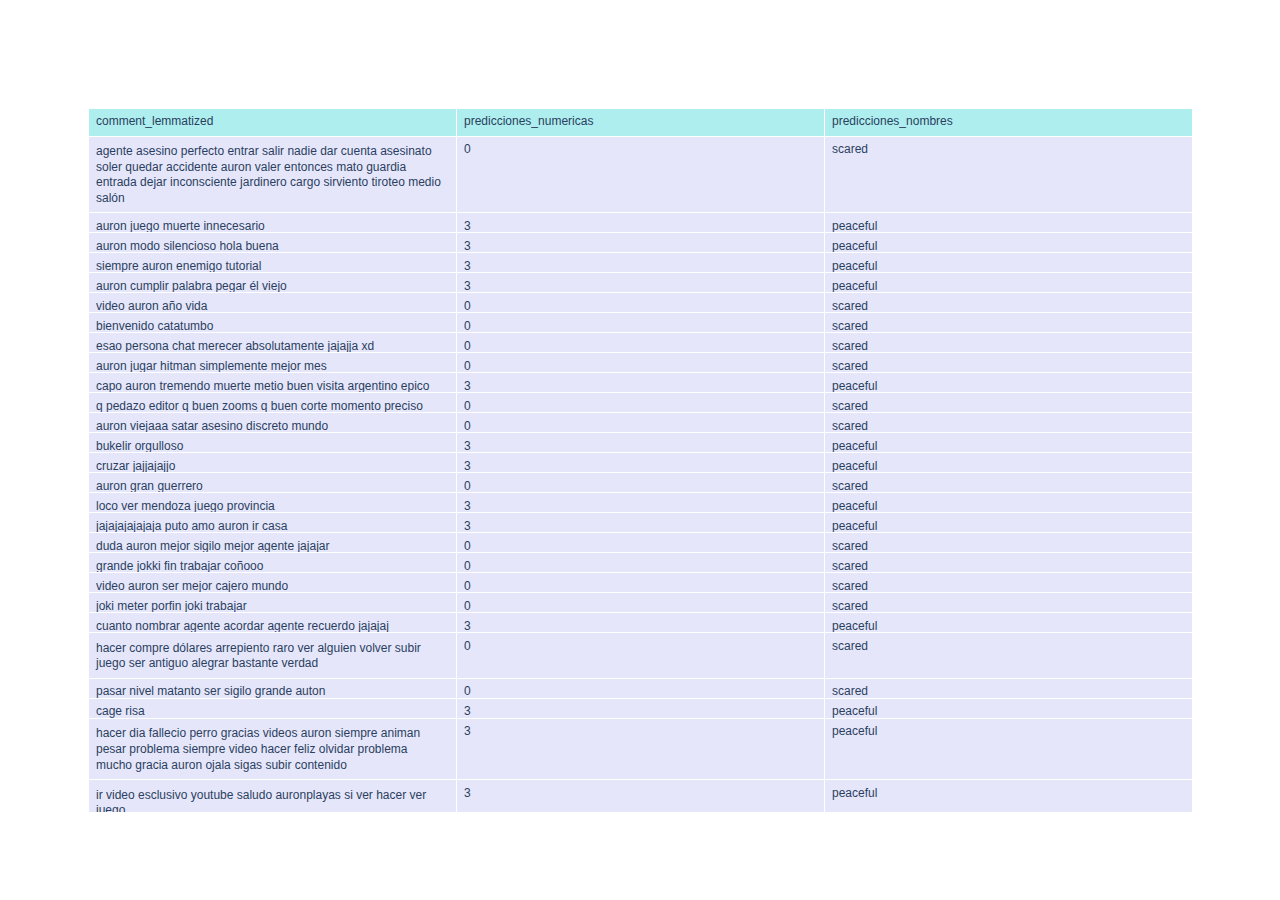
==== static/predicciones_tabla.html @ a101b8ba "Initial commit" ====
<html>
<head><meta charset="utf-8" /></head>
<body>
    <div>                        <script type="text/javascript">window.PlotlyConfig = {MathJaxConfig: 'local'};</script>
        <script type="text/javascript">/**
* plotly.js v2.32.0
* Copyright 2012-2024, Plotly, Inc.
* All rights reserved.
* Licensed under the MIT license
*/
/*! For license information please see plotly.min.js.LICENSE.txt */
!function(t,e){"object"==typeof exports&&"object"==typeof module?module.exports=e():"function"==typeof define&&define.amd?define([],e):"object"==typeof exports?exports.Plotly=e():t.Plotly=e()}(self,(function(){return function(){var t={79288:function(t,e,r){"use strict";var n=r(3400),i={"X,X div":'direction:ltr;font-family:"Open Sans",verdana,arial,sans-serif;margin:0;padding:0;',"X input,X button":'font-family:"Open Sans",verdana,arial,sans-serif;',"X input:focus,X button:focus":"outline:none;","X a":"text-decoration:none;","X a:hover":"text-decoration:none;","X .crisp":"shape-rendering:crispEdges;","X .user-select-none":"-webkit-user-select:none;-moz-user-select:none;-ms-user-select:none;-o-user-select:none;user-select:none;","X svg":"overflow:hidden;","X svg a":"fill:#447adb;","X svg a:hover":"fill:#3c6dc5;","X .main-svg":"position:absolute;top:0;left:0;pointer-events:none;","X .main-svg .draglayer":"pointer-events:all;","X .cursor-default":"cursor:default;","X .cursor-pointer":"cursor:pointer;","X .cursor-crosshair":"cursor:crosshair;","X .cursor-move":"cursor:move;","X .cursor-col-resize":"cursor:col-resize;","X .cursor-row-resize":"cursor:row-resize;","X .cursor-ns-resize":"cursor:ns-resize;","X .cursor-ew-resize":"cursor:ew-resize;","X .cursor-sw-resize":"cursor:sw-resize;","X .cursor-s-resize":"cursor:s-resize;","X .cursor-se-resize":"cursor:se-resize;","X .cursor-w-resize":"cursor:w-resize;","X .cursor-e-resize":"cursor:e-resize;","X .cursor-nw-resize":"cursor:nw-resize;","X .cursor-n-resize":"cursor:n-resize;","X .cursor-ne-resize":"cursor:ne-resize;","X .cursor-grab":"cursor:-webkit-grab;cursor:grab;","X .modebar":"position:absolute;top:2px;right:2px;","X .ease-bg":"-webkit-transition:background-color .3s ease 0s;-moz-transition:background-color .3s ease 0s;-ms-transition:background-color .3s ease 0s;-o-transition:background-color .3s ease 0s;transition:background-color .3s ease 0s;","X .modebar--hover>:not(.watermark)":"opacity:0;-webkit-transition:opacity .3s ease 0s;-moz-transition:opacity .3s ease 0s;-ms-transition:opacity .3s ease 0s;-o-transition:opacity .3s ease 0s;transition:opacity .3s ease 0s;","X:hover .modebar--hover .modebar-group":"opacity:1;","X .modebar-group":"float:left;display:inline-block;box-sizing:border-box;padding-left:8px;position:relative;vertical-align:middle;white-space:nowrap;","X .modebar-btn":"position:relative;font-size:16px;padding:3px 4px;height:22px;cursor:pointer;line-height:normal;box-sizing:border-box;","X .modebar-btn svg":"position:relative;top:2px;","X .modebar.vertical":"display:flex;flex-direction:column;flex-wrap:wrap;align-content:flex-end;max-height:100%;","X .modebar.vertical svg":"top:-1px;","X .modebar.vertical .modebar-group":"display:block;float:none;padding-left:0px;padding-bottom:8px;","X .modebar.vertical .modebar-group .modebar-btn":"display:block;text-align:center;","X [data-title]:before,X [data-title]:after":"position:absolute;-webkit-transform:translate3d(0, 0, 0);-moz-transform:translate3d(0, 0, 0);-ms-transform:translate3d(0, 0, 0);-o-transform:translate3d(0, 0, 0);transform:translate3d(0, 0, 0);display:none;opacity:0;z-index:1001;pointer-events:none;top:110%;right:50%;","X [data-title]:hover:before,X [data-title]:hover:after":"display:block;opacity:1;","X [data-title]:before":'content:"";position:absolute;background:rgba(0,0,0,0);border:6px solid rgba(0,0,0,0);z-index:1002;margin-top:-12px;border-bottom-color:#69738a;margin-right:-6px;',"X [data-title]:after":"content:attr(data-title);background:#69738a;color:#fff;padding:8px 10px;font-size:12px;line-height:12px;white-space:nowrap;margin-right:-18px;border-radius:2px;","X .vertical [data-title]:before,X .vertical [data-title]:after":"top:0%;right:200%;","X .vertical [data-title]:before":"border:6px solid rgba(0,0,0,0);border-left-color:#69738a;margin-top:8px;margin-right:-30px;",Y:'font-family:"Open Sans",verdana,arial,sans-serif;position:fixed;top:50px;right:20px;z-index:10000;font-size:10pt;max-width:180px;',"Y p":"margin:0;","Y .notifier-note":"min-width:180px;max-width:250px;border:1px solid #fff;z-index:3000;margin:0;background-color:#8c97af;background-color:rgba(140,151,175,.9);color:#fff;padding:10px;overflow-wrap:break-word;word-wrap:break-word;-ms-hyphens:auto;-webkit-hyphens:auto;hyphens:auto;","Y .notifier-close":"color:#fff;opacity:.8;float:right;padding:0 5px;background:none;border:none;font-size:20px;font-weight:bold;line-height:20px;","Y .notifier-close:hover":"color:#444;text-decoration:none;cursor:pointer;"};for(var a in i){var o=a.replace(/^,/," ,").replace(/X/g,".js-plotly-plot .plotly").replace(/Y/g,".plotly-notifier");n.addStyleRule(o,i[a])}},86712:function(t,e,r){"use strict";t.exports=r(84224)},37240:function(t,e,r){"use strict";t.exports=r(51132)},29744:function(t,e,r){"use strict";t.exports=r(94456)},29352:function(t,e,r){"use strict";t.exports=r(67244)},96144:function(t,e,r){"use strict";t.exports=r(97776)},53219:function(t,e,r){"use strict";t.exports=r(61712)},4624:function(t,e,r){"use strict";t.exports=r(95856)},54543:function(t,e,r){"use strict";t.exports=r(54272)},45e3:function(t,e,r){"use strict";t.exports=r(85404)},62300:function(t,e,r){"use strict";t.exports=r(26048)},6920:function(t,e,r){"use strict";t.exports=r(66240)},10264:function(t,e,r){"use strict";t.exports=r(40448)},32016:function(t,e,r){"use strict";t.exports=r(64884)},27528:function(t,e,r){"use strict";t.exports=r(15088)},75556:function(t,e,r){"use strict";t.exports=r(76744)},39204:function(t,e,r){"use strict";t.exports=r(94704)},73996:function(t,e,r){"use strict";t.exports=r(62396)},16489:function(t,e,r){"use strict";t.exports=r(32028)},5e3:function(t,e,r){"use strict";t.exports=r(81932)},77280:function(t,e,r){"use strict";t.exports=r(45536)},33992:function(t,e,r){"use strict";t.exports=r(42600)},17600:function(t,e,r){"use strict";t.exports=r(21536)},49116:function(t,e,r){"use strict";t.exports=r(65664)},46808:function(t,e,r){"use strict";t.exports=r(29044)},36168:function(t,e,r){"use strict";t.exports=r(48928)},13792:function(t,e,r){"use strict";var n=r(32016);n.register([r(37240),r(29352),r(5e3),r(33992),r(17600),r(49116),r(6920),r(67484),r(79440),r(39204),r(83096),r(36168),r(20260),r(63560),r(65832),r(46808),r(73996),r(48824),r(89904),r(25120),r(13752),r(4340),r(62300),r(29800),r(8363),r(54543),r(86636),r(42192),r(32140),r(77280),r(89296),r(56816),r(70192),r(45e3),r(27528),r(84764),r(3920),r(50248),r(4624),r(69967),r(10264),r(86152),r(53219),r(81604),r(63796),r(29744),r(89336),r(86712),r(75556),r(16489),r(97312),r(96144)]),t.exports=n},3920:function(t,e,r){"use strict";t.exports=r(43480)},25120:function(t,e,r){"use strict";t.exports=r(6296)},4340:function(t,e,r){"use strict";t.exports=r(7404)},86152:function(t,e,r){"use strict";t.exports=r(65456)},56816:function(t,e,r){"use strict";t.exports=r(22020)},89296:function(t,e,r){"use strict";t.exports=r(29928)},20260:function(t,e,r){"use strict";t.exports=r(75792)},32140:function(t,e,r){"use strict";t.exports=r(156)},84764:function(t,e,r){"use strict";t.exports=r(45499)},48824:function(t,e,r){"use strict";t.exports=r(3296)},69967:function(t,e,r){"use strict";t.exports=r(4184)},8363:function(t,e,r){"use strict";t.exports=r(36952)},86636:function(t,e,r){"use strict";t.exports=r(38983)},70192:function(t,e,r){"use strict";t.exports=r(11572)},81604:function(t,e,r){"use strict";t.exports=r(76924)},63796:function(t,e,r){"use strict";t.exports=r(62944)},89336:function(t,e,r){"use strict";t.exports=r(95443)},67484:function(t,e,r){"use strict";t.exports=r(34864)},97312:function(t,e,r){"use strict";t.exports=r(76272)},42192:function(t,e,r){"use strict";t.exports=r(97924)},29800:function(t,e,r){"use strict";t.exports=r(15436)},63560:function(t,e,r){"use strict";t.exports=r(5621)},89904:function(t,e,r){"use strict";t.exports=r(91304)},50248:function(t,e,r){"use strict";t.exports=r(41724)},65832:function(t,e,r){"use strict";t.exports=r(31991)},79440:function(t,e,r){"use strict";t.exports=r(22869)},13752:function(t,e,r){"use strict";t.exports=r(67776)},83096:function(t,e,r){"use strict";t.exports=r(95952)},72196:function(t){"use strict";t.exports=[{path:"",backoff:0},{path:"M-2.4,-3V3L0.6,0Z",backoff:.6},{path:"M-3.7,-2.5V2.5L1.3,0Z",backoff:1.3},{path:"M-4.45,-3L-1.65,-0.2V0.2L-4.45,3L1.55,0Z",backoff:1.55},{path:"M-2.2,-2.2L-0.2,-0.2V0.2L-2.2,2.2L-1.4,3L1.6,0L-1.4,-3Z",backoff:1.6},{path:"M-4.4,-2.1L-0.6,-0.2V0.2L-4.4,2.1L-4,3L2,0L-4,-3Z",backoff:2},{path:"M2,0A2,2 0 1,1 0,-2A2,2 0 0,1 2,0Z",backoff:0,noRotate:!0},{path:"M2,2V-2H-2V2Z",backoff:0,noRotate:!0}]},13916:function(t,e,r){"use strict";var n=r(72196),i=r(25376),a=r(33816),o=r(31780).templatedArray;r(36208),t.exports=o("annotation",{visible:{valType:"boolean",dflt:!0,editType:"calc+arraydraw"},text:{valType:"string",editType:"calc+arraydraw"},textangle:{valType:"angle",dflt:0,editType:"calc+arraydraw"},font:i({editType:"calc+arraydraw",colorEditType:"arraydraw"}),width:{valType:"number",min:1,dflt:null,editType:"calc+arraydraw"},height:{valType:"number",min:1,dflt:null,editType:"calc+arraydraw"},opacity:{valType:"number",min:0,max:1,dflt:1,editType:"arraydraw"},align:{valType:"enumerated",values:["left","center","right"],dflt:"center",editType:"arraydraw"},valign:{valType:"enumerated",values:["top","middle","bottom"],dflt:"middle",editType:"arraydraw"},bgcolor:{valType:"color",dflt:"rgba(0,0,0,0)",editType:"arraydraw"},bordercolor:{valType:"color",dflt:"rgba(0,0,0,0)",editType:"arraydraw"},borderpad:{valType:"number",min:0,dflt:1,editType:"calc+arraydraw"},borderwidth:{valType:"number",min:0,dflt:1,editType:"calc+arraydraw"},showarrow:{valType:"boolean",dflt:!0,editType:"calc+arraydraw"},arrowcolor:{valType:"color",editType:"arraydraw"},arrowhead:{valType:"integer",min:0,max:n.length,dflt:1,editType:"arraydraw"},startarrowhead:{valType:"integer",min:0,max:n.length,dflt:1,editType:"arraydraw"},arrowside:{valType:"flaglist",flags:["end","start"],extras:["none"],dflt:"end",editType:"arraydraw"},arrowsize:{valType:"number",min:.3,dflt:1,editType:"calc+arraydraw"},startarrowsize:{valType:"number",min:.3,dflt:1,editType:"calc+arraydraw"},arrowwidth:{valType:"number",min:.1,editType:"calc+arraydraw"},standoff:{valType:"number",min:0,dflt:0,editType:"calc+arraydraw"},startstandoff:{valType:"number",min:0,dflt:0,editType:"calc+arraydraw"},ax:{valType:"any",editType:"calc+arraydraw"},ay:{valType:"any",editType:"calc+arraydraw"},axref:{valType:"enumerated",dflt:"pixel",values:["pixel",a.idRegex.x.toString()],editType:"calc"},ayref:{valType:"enumerated",dflt:"pixel",values:["pixel",a.idRegex.y.toString()],editType:"calc"},xref:{valType:"enumerated",values:["paper",a.idRegex.x.toString()],editType:"calc"},x:{valType:"any",editType:"calc+arraydraw"},xanchor:{valType:"enumerated",values:["auto","left","center","right"],dflt:"auto",editType:"calc+arraydraw"},xshift:{valType:"number",dflt:0,editType:"calc+arraydraw"},yref:{valType:"enumerated",values:["paper",a.idRegex.y.toString()],editType:"calc"},y:{valType:"any",editType:"calc+arraydraw"},yanchor:{valType:"enumerated",values:["auto","top","middle","bottom"],dflt:"auto",editType:"calc+arraydraw"},yshift:{valType:"number",dflt:0,editType:"calc+arraydraw"},clicktoshow:{valType:"enumerated",values:[!1,"onoff","onout"],dflt:!1,editType:"arraydraw"},xclick:{valType:"any",editType:"arraydraw"},yclick:{valType:"any",editType:"arraydraw"},hovertext:{valType:"string",editType:"arraydraw"},hoverlabel:{bgcolor:{valType:"color",editType:"arraydraw"},bordercolor:{valType:"color",editType:"arraydraw"},font:i({editType:"arraydraw"}),editType:"arraydraw"},captureevents:{valType:"boolean",editType:"arraydraw"},editType:"calc",_deprecated:{ref:{valType:"string",editType:"calc"}}})},90272:function(t,e,r){"use strict";var n=r(3400),i=r(54460),a=r(23816).draw;function o(t){var e=t._fullLayout;n.filterVisible(e.annotations).forEach((function(e){var r=i.getFromId(t,e.xref),n=i.getFromId(t,e.yref),a=i.getRefType(e.xref),o=i.getRefType(e.yref);e._extremes={},"range"===a&&s(e,r),"range"===o&&s(e,n)}))}function s(t,e){var r,n=e._id,a=n.charAt(0),o=t[a],s=t["a"+a],l=t[a+"ref"],u=t["a"+a+"ref"],c=t["_"+a+"padplus"],f=t["_"+a+"padminus"],h={x:1,y:-1}[a]*t[a+"shift"],p=3*t.arrowsize*t.arrowwidth||0,d=p+h,v=p-h,g=3*t.startarrowsize*t.arrowwidth||0,y=g+h,m=g-h;if(u===l){var x=i.findExtremes(e,[e.r2c(o)],{ppadplus:d,ppadminus:v}),b=i.findExtremes(e,[e.r2c(s)],{ppadplus:Math.max(c,y),ppadminus:Math.max(f,m)});r={min:[x.min[0],b.min[0]],max:[x.max[0],b.max[0]]}}else y=s?y+s:y,m=s?m-s:m,r=i.findExtremes(e,[e.r2c(o)],{ppadplus:Math.max(c,d,y),ppadminus:Math.max(f,v,m)});t._extremes[n]=r}t.exports=function(t){var e=t._fullLayout;if(n.filterVisible(e.annotations).length&&t._fullData.length)return n.syncOrAsync([a,o],t)}},42300:function(t,e,r){"use strict";var n=r(3400),i=r(24040),a=r(31780).arrayEditor;function o(t,e){var r,n,i,a,o,l,u,c=t._fullLayout.annotations,f=[],h=[],p=[],d=(e||[]).length;for(r=0;r<c.length;r++)if(a=(i=c[r]).clicktoshow){for(n=0;n<d;n++)if(l=(o=e[n]).xaxis,u=o.yaxis,l._id===i.xref&&u._id===i.yref&&l.d2r(o.x)===s(i._xclick,l)&&u.d2r(o.y)===s(i._yclick,u)){(i.visible?"onout"===a?h:p:f).push(r);break}n===d&&i.visible&&"onout"===a&&h.push(r)}return{on:f,off:h,explicitOff:p}}function s(t,e){return"log"===e.type?e.l2r(t):e.d2r(t)}t.exports={hasClickToShow:function(t,e){var r=o(t,e);return r.on.length>0||r.explicitOff.length>0},onClick:function(t,e){var r,s,l=o(t,e),u=l.on,c=l.off.concat(l.explicitOff),f={},h=t._fullLayout.annotations;if(u.length||c.length){for(r=0;r<u.length;r++)(s=a(t.layout,"annotations",h[u[r]])).modifyItem("visible",!0),n.extendFlat(f,s.getUpdateObj());for(r=0;r<c.length;r++)(s=a(t.layout,"annotations",h[c[r]])).modifyItem("visible",!1),n.extendFlat(f,s.getUpdateObj());return i.call("update",t,{},f)}}}},87192:function(t,e,r){"use strict";var n=r(3400),i=r(76308);t.exports=function(t,e,r,a){a("opacity");var o=a("bgcolor"),s=a("bordercolor"),l=i.opacity(s);a("borderpad");var u=a("borderwidth"),c=a("showarrow");if(a("text",c?" ":r._dfltTitle.annotation),a("textangle"),n.coerceFont(a,"font",r.font),a("width"),a("align"),a("height")&&a("valign"),c){var f,h,p=a("arrowside");-1!==p.indexOf("end")&&(f=a("arrowhead"),h=a("arrowsize")),-1!==p.indexOf("start")&&(a("startarrowhead",f),a("startarrowsize",h)),a("arrowcolor",l?e.bordercolor:i.defaultLine),a("arrowwidth",2*(l&&u||1)),a("standoff"),a("startstandoff")}var d=a("hovertext"),v=r.hoverlabel||{};if(d){var g=a("hoverlabel.bgcolor",v.bgcolor||(i.opacity(o)?i.rgb(o):i.defaultLine)),y=a("hoverlabel.bordercolor",v.bordercolor||i.contrast(g)),m=n.extendFlat({},v.font);m.color||(m.color=y),n.coerceFont(a,"hoverlabel.font",m)}a("captureevents",!!d)}},26828:function(t,e,r){"use strict";var n=r(38248),i=r(36896);t.exports=function(t,e,r,a){e=e||{};var o="log"===r&&"linear"===e.type,s="linear"===r&&"log"===e.type;if(o||s)for(var l,u,c=t._fullLayout.annotations,f=e._id.charAt(0),h=0;h<c.length;h++)l=c[h],u="annotations["+h+"].",l[f+"ref"]===e._id&&p(f),l["a"+f+"ref"]===e._id&&p("a"+f);function p(t){var r=l[t],s=null;s=o?i(r,e.range):Math.pow(10,r),n(s)||(s=null),a(u+t,s)}}},45216:function(t,e,r){"use strict";var n=r(3400),i=r(54460),a=r(51272),o=r(87192),s=r(13916);function l(t,e,r){function a(r,i){return n.coerce(t,e,s,r,i)}var l=a("visible"),u=a("clicktoshow");if(l||u){o(t,e,r,a);for(var c=e.showarrow,f=["x","y"],h=[-10,-30],p={_fullLayout:r},d=0;d<2;d++){var v=f[d],g=i.coerceRef(t,e,p,v,"","paper");if("paper"!==g&&i.getFromId(p,g)._annIndices.push(e._index),i.coercePosition(e,p,a,g,v,.5),c){var y="a"+v,m=i.coerceRef(t,e,p,y,"pixel",["pixel","paper"]);"pixel"!==m&&m!==g&&(m=e[y]="pixel");var x="pixel"===m?h[d]:.4;i.coercePosition(e,p,a,m,y,x)}a(v+"anchor"),a(v+"shift")}if(n.noneOrAll(t,e,["x","y"]),c&&n.noneOrAll(t,e,["ax","ay"]),u){var b=a("xclick"),_=a("yclick");e._xclick=void 0===b?e.x:i.cleanPosition(b,p,e.xref),e._yclick=void 0===_?e.y:i.cleanPosition(_,p,e.yref)}}}t.exports=function(t,e){a(t,e,{name:"annotations",handleItemDefaults:l})}},23816:function(t,e,r){"use strict";var n=r(33428),i=r(24040),a=r(7316),o=r(3400),s=o.strTranslate,l=r(54460),u=r(76308),c=r(43616),f=r(93024),h=r(72736),p=r(93972),d=r(86476),v=r(31780).arrayEditor,g=r(33652);function y(t,e){var r=t._fullLayout.annotations[e]||{},n=l.getFromId(t,r.xref),i=l.getFromId(t,r.yref);n&&n.setScale(),i&&i.setScale(),x(t,r,e,!1,n,i)}function m(t,e,r,n,i){var a=i[r],o=i[r+"ref"],s=-1!==r.indexOf("y"),u="domain"===l.getRefType(o),c=s?n.h:n.w;return t?u?a+(s?-e:e)/t._length:t.p2r(t.r2p(a)+e):a+(s?-e:e)/c}function x(t,e,r,a,y,x){var b,_,w=t._fullLayout,T=t._fullLayout._size,k=t._context.edits;a?(b="annotation-"+a,_=a+".annotations"):(b="annotation",_="annotations");var A=v(t.layout,_,e),M=A.modifyBase,S=A.modifyItem,E=A.getUpdateObj;w._infolayer.selectAll("."+b+'[data-index="'+r+'"]').remove();var L="clip"+w._uid+"_ann"+r;if(e._input&&!1!==e.visible){var C={x:{},y:{}},P=+e.textangle||0,O=w._infolayer.append("g").classed(b,!0).attr("data-index",String(r)).style("opacity",e.opacity),I=O.append("g").classed("annotation-text-g",!0),z=k[e.showarrow?"annotationTail":"annotationPosition"],D=e.captureevents||k.annotationText||z,R=I.append("g").style("pointer-events",D?"all":null).call(p,"pointer").on("click",(function(){t._dragging=!1,t.emit("plotly_clickannotation",W(n.event))}));e.hovertext&&R.on("mouseover",(function(){var r=e.hoverlabel,n=r.font,i=this.getBoundingClientRect(),a=t.getBoundingClientRect();f.loneHover({x0:i.left-a.left,x1:i.right-a.left,y:(i.top+i.bottom)/2-a.top,text:e.hovertext,color:r.bgcolor,borderColor:r.bordercolor,fontFamily:n.family,fontSize:n.size,fontColor:n.color,fontWeight:n.weight,fontStyle:n.style,fontVariant:n.variant},{container:w._hoverlayer.node(),outerContainer:w._paper.node(),gd:t})})).on("mouseout",(function(){f.loneUnhover(w._hoverlayer.node())}));var F=e.borderwidth,B=e.borderpad,N=F+B,j=R.append("rect").attr("class","bg").style("stroke-width",F+"px").call(u.stroke,e.bordercolor).call(u.fill,e.bgcolor),U=e.width||e.height,V=w._topclips.selectAll("#"+L).data(U?[0]:[]);V.enter().append("clipPath").classed("annclip",!0).attr("id",L).append("rect"),V.exit().remove();var q=e.font,H=w._meta?o.templateString(e.text,w._meta):e.text,G=R.append("text").classed("annotation-text",!0).text(H);k.annotationText?G.call(h.makeEditable,{delegate:R,gd:t}).call(Y).on("edit",(function(r){e.text=r,this.call(Y),S("text",r),y&&y.autorange&&M(y._name+".autorange",!0),x&&x.autorange&&M(x._name+".autorange",!0),i.call("_guiRelayout",t,E())})):G.call(Y)}else n.selectAll("#"+L).remove();function W(t){var n={index:r,annotation:e._input,fullAnnotation:e,event:t};return a&&(n.subplotId=a),n}function Y(r){return r.call(c.font,q).attr({"text-anchor":{left:"start",right:"end"}[e.align]||"middle"}),h.convertToTspans(r,t,X),r}function X(){var r=G.selectAll("a");1===r.size()&&r.text()===G.text()&&R.insert("a",":first-child").attr({"xlink:xlink:href":r.attr("xlink:href"),"xlink:xlink:show":r.attr("xlink:show")}).style({cursor:"pointer"}).node().appendChild(j.node());var n=R.select(".annotation-text-math-group"),f=!n.empty(),v=c.bBox((f?n:G).node()),b=v.width,_=v.height,A=e.width||b,D=e.height||_,B=Math.round(A+2*N),q=Math.round(D+2*N);function H(t,e){return"auto"===e&&(e=t<1/3?"left":t>2/3?"right":"center"),{center:0,middle:0,left:.5,bottom:-.5,right:-.5,top:.5}[e]}for(var Y=!1,X=["x","y"],Z=0;Z<X.length;Z++){var K,J,$,Q,tt,et=X[Z],rt=e[et+"ref"]||et,nt=e["a"+et+"ref"],it={x:y,y:x}[et],at=(P+("x"===et?0:-90))*Math.PI/180,ot=B*Math.cos(at),st=q*Math.sin(at),lt=Math.abs(ot)+Math.abs(st),ut=e[et+"anchor"],ct=e[et+"shift"]*("x"===et?1:-1),ft=C[et],ht=l.getRefType(rt);if(it&&"domain"!==ht){var pt=it.r2fraction(e[et]);(pt<0||pt>1)&&(nt===rt?((pt=it.r2fraction(e["a"+et]))<0||pt>1)&&(Y=!0):Y=!0),K=it._offset+it.r2p(e[et]),Q=.5}else{var dt="domain"===ht;"x"===et?($=e[et],K=dt?it._offset+it._length*$:K=T.l+T.w*$):($=1-e[et],K=dt?it._offset+it._length*$:K=T.t+T.h*$),Q=e.showarrow?.5:$}if(e.showarrow){ft.head=K;var vt=e["a"+et];if(tt=ot*H(.5,e.xanchor)-st*H(.5,e.yanchor),nt===rt){var gt=l.getRefType(nt);"domain"===gt?("y"===et&&(vt=1-vt),ft.tail=it._offset+it._length*vt):"paper"===gt?"y"===et?(vt=1-vt,ft.tail=T.t+T.h*vt):ft.tail=T.l+T.w*vt:ft.tail=it._offset+it.r2p(vt),J=tt}else ft.tail=K+vt,J=tt+vt;ft.text=ft.tail+tt;var yt=w["x"===et?"width":"height"];if("paper"===rt&&(ft.head=o.constrain(ft.head,1,yt-1)),"pixel"===nt){var mt=-Math.max(ft.tail-3,ft.text),xt=Math.min(ft.tail+3,ft.text)-yt;mt>0?(ft.tail+=mt,ft.text+=mt):xt>0&&(ft.tail-=xt,ft.text-=xt)}ft.tail+=ct,ft.head+=ct}else J=tt=lt*H(Q,ut),ft.text=K+tt;ft.text+=ct,tt+=ct,J+=ct,e["_"+et+"padplus"]=lt/2+J,e["_"+et+"padminus"]=lt/2-J,e["_"+et+"size"]=lt,e["_"+et+"shift"]=tt}if(Y)R.remove();else{var bt=0,_t=0;if("left"!==e.align&&(bt=(A-b)*("center"===e.align?.5:1)),"top"!==e.valign&&(_t=(D-_)*("middle"===e.valign?.5:1)),f)n.select("svg").attr({x:N+bt-1,y:N+_t}).call(c.setClipUrl,U?L:null,t);else{var wt=N+_t-v.top,Tt=N+bt-v.left;G.call(h.positionText,Tt,wt).call(c.setClipUrl,U?L:null,t)}V.select("rect").call(c.setRect,N,N,A,D),j.call(c.setRect,F/2,F/2,B-F,q-F),R.call(c.setTranslate,Math.round(C.x.text-B/2),Math.round(C.y.text-q/2)),I.attr({transform:"rotate("+P+","+C.x.text+","+C.y.text+")"});var kt,At=function(r,n){O.selectAll(".annotation-arrow-g").remove();var l=C.x.head,f=C.y.head,h=C.x.tail+r,p=C.y.tail+n,v=C.x.text+r,b=C.y.text+n,_=o.rotationXYMatrix(P,v,b),w=o.apply2DTransform(_),A=o.apply2DTransform2(_),L=+j.attr("width"),z=+j.attr("height"),D=v-.5*L,F=D+L,B=b-.5*z,N=B+z,U=[[D,B,D,N],[D,N,F,N],[F,N,F,B],[F,B,D,B]].map(A);if(!U.reduce((function(t,e){return t^!!o.segmentsIntersect(l,f,l+1e6,f+1e6,e[0],e[1],e[2],e[3])}),!1)){U.forEach((function(t){var e=o.segmentsIntersect(h,p,l,f,t[0],t[1],t[2],t[3]);e&&(h=e.x,p=e.y)}));var V=e.arrowwidth,q=e.arrowcolor,H=e.arrowside,G=O.append("g").style({opacity:u.opacity(q)}).classed("annotation-arrow-g",!0),W=G.append("path").attr("d","M"+h+","+p+"L"+l+","+f).style("stroke-width",V+"px").call(u.stroke,u.rgb(q));if(g(W,H,e),k.annotationPosition&&W.node().parentNode&&!a){var Y=l,X=f;if(e.standoff){var Z=Math.sqrt(Math.pow(l-h,2)+Math.pow(f-p,2));Y+=e.standoff*(h-l)/Z,X+=e.standoff*(p-f)/Z}var K,J,$=G.append("path").classed("annotation-arrow",!0).classed("anndrag",!0).classed("cursor-move",!0).attr({d:"M3,3H-3V-3H3ZM0,0L"+(h-Y)+","+(p-X),transform:s(Y,X)}).style("stroke-width",V+6+"px").call(u.stroke,"rgba(0,0,0,0)").call(u.fill,"rgba(0,0,0,0)");d.init({element:$.node(),gd:t,prepFn:function(){var t=c.getTranslate(R);K=t.x,J=t.y,y&&y.autorange&&M(y._name+".autorange",!0),x&&x.autorange&&M(x._name+".autorange",!0)},moveFn:function(t,r){var n=w(K,J),i=n[0]+t,a=n[1]+r;R.call(c.setTranslate,i,a),S("x",m(y,t,"x",T,e)),S("y",m(x,r,"y",T,e)),e.axref===e.xref&&S("ax",m(y,t,"ax",T,e)),e.ayref===e.yref&&S("ay",m(x,r,"ay",T,e)),G.attr("transform",s(t,r)),I.attr({transform:"rotate("+P+","+i+","+a+")"})},doneFn:function(){i.call("_guiRelayout",t,E());var e=document.querySelector(".js-notes-box-panel");e&&e.redraw(e.selectedObj)}})}}};e.showarrow&&At(0,0),z&&d.init({element:R.node(),gd:t,prepFn:function(){kt=I.attr("transform")},moveFn:function(t,r){var n="pointer";if(e.showarrow)e.axref===e.xref?S("ax",m(y,t,"ax",T,e)):S("ax",e.ax+t),e.ayref===e.yref?S("ay",m(x,r,"ay",T.w,e)):S("ay",e.ay+r),At(t,r);else{if(a)return;var i,o;if(y)i=m(y,t,"x",T,e);else{var l=e._xsize/T.w,u=e.x+(e._xshift-e.xshift)/T.w-l/2;i=d.align(u+t/T.w,l,0,1,e.xanchor)}if(x)o=m(x,r,"y",T,e);else{var c=e._ysize/T.h,f=e.y-(e._yshift+e.yshift)/T.h-c/2;o=d.align(f-r/T.h,c,0,1,e.yanchor)}S("x",i),S("y",o),y&&x||(n=d.getCursor(y?.5:i,x?.5:o,e.xanchor,e.yanchor))}I.attr({transform:s(t,r)+kt}),p(R,n)},clickFn:function(r,n){e.captureevents&&t.emit("plotly_clickannotation",W(n))},doneFn:function(){p(R),i.call("_guiRelayout",t,E());var e=document.querySelector(".js-notes-box-panel");e&&e.redraw(e.selectedObj)}})}}}t.exports={draw:function(t){var e=t._fullLayout;e._infolayer.selectAll(".annotation").remove();for(var r=0;r<e.annotations.length;r++)e.annotations[r].visible&&y(t,r);return a.previousPromises(t)},drawOne:y,drawRaw:x}},33652:function(t,e,r){"use strict";var n=r(33428),i=r(76308),a=r(72196),o=r(3400),s=o.strScale,l=o.strRotate,u=o.strTranslate;t.exports=function(t,e,r){var o,c,f,h,p=t.node(),d=a[r.arrowhead||0],v=a[r.startarrowhead||0],g=(r.arrowwidth||1)*(r.arrowsize||1),y=(r.arrowwidth||1)*(r.startarrowsize||1),m=e.indexOf("start")>=0,x=e.indexOf("end")>=0,b=d.backoff*g+r.standoff,_=v.backoff*y+r.startstandoff;if("line"===p.nodeName){o={x:+t.attr("x1"),y:+t.attr("y1")},c={x:+t.attr("x2"),y:+t.attr("y2")};var w=o.x-c.x,T=o.y-c.y;if(h=(f=Math.atan2(T,w))+Math.PI,b&&_&&b+_>Math.sqrt(w*w+T*T))return void z();if(b){if(b*b>w*w+T*T)return void z();var k=b*Math.cos(f),A=b*Math.sin(f);c.x+=k,c.y+=A,t.attr({x2:c.x,y2:c.y})}if(_){if(_*_>w*w+T*T)return void z();var M=_*Math.cos(f),S=_*Math.sin(f);o.x-=M,o.y-=S,t.attr({x1:o.x,y1:o.y})}}else if("path"===p.nodeName){var E=p.getTotalLength(),L="";if(E<b+_)return void z();var C=p.getPointAtLength(0),P=p.getPointAtLength(.1);f=Math.atan2(C.y-P.y,C.x-P.x),o=p.getPointAtLength(Math.min(_,E)),L="0px,"+_+"px,";var O=p.getPointAtLength(E),I=p.getPointAtLength(E-.1);h=Math.atan2(O.y-I.y,O.x-I.x),c=p.getPointAtLength(Math.max(0,E-b)),L+=E-(L?_+b:b)+"px,"+E+"px",t.style("stroke-dasharray",L)}function z(){t.style("stroke-dasharray","0px,100px")}function D(e,a,o,c){e.path&&(e.noRotate&&(o=0),n.select(p.parentNode).append("path").attr({class:t.attr("class"),d:e.path,transform:u(a.x,a.y)+l(180*o/Math.PI)+s(c)}).style({fill:i.rgb(r.arrowcolor),"stroke-width":0}))}m&&D(v,o,f,y),x&&D(d,c,h,g)}},79180:function(t,e,r){"use strict";var n=r(23816),i=r(42300);t.exports={moduleType:"component",name:"annotations",layoutAttributes:r(13916),supplyLayoutDefaults:r(45216),includeBasePlot:r(36632)("annotations"),calcAutorange:r(90272),draw:n.draw,drawOne:n.drawOne,drawRaw:n.drawRaw,hasClickToShow:i.hasClickToShow,onClick:i.onClick,convertCoords:r(26828)}},45899:function(t,e,r){"use strict";var n=r(13916),i=r(67824).overrideAll,a=r(31780).templatedArray;t.exports=i(a("annotation",{visible:n.visible,x:{valType:"any"},y:{valType:"any"},z:{valType:"any"},ax:{valType:"number"},ay:{valType:"number"},xanchor:n.xanchor,xshift:n.xshift,yanchor:n.yanchor,yshift:n.yshift,text:n.text,textangle:n.textangle,font:n.font,width:n.width,height:n.height,opacity:n.opacity,align:n.align,valign:n.valign,bgcolor:n.bgcolor,bordercolor:n.bordercolor,borderpad:n.borderpad,borderwidth:n.borderwidth,showarrow:n.showarrow,arrowcolor:n.arrowcolor,arrowhead:n.arrowhead,startarrowhead:n.startarrowhead,arrowside:n.arrowside,arrowsize:n.arrowsize,startarrowsize:n.startarrowsize,arrowwidth:n.arrowwidth,standoff:n.standoff,startstandoff:n.startstandoff,hovertext:n.hovertext,hoverlabel:n.hoverlabel,captureevents:n.captureevents}),"calc","from-root")},42456:function(t,e,r){"use strict";var n=r(3400),i=r(54460);function a(t,e){var r=e.fullSceneLayout.domain,a=e.fullLayout._size,o={pdata:null,type:"linear",autorange:!1,range:[-1/0,1/0]};t._xa={},n.extendFlat(t._xa,o),i.setConvert(t._xa),t._xa._offset=a.l+r.x[0]*a.w,t._xa.l2p=function(){return.5*(1+t._pdata[0]/t._pdata[3])*a.w*(r.x[1]-r.x[0])},t._ya={},n.extendFlat(t._ya,o),i.setConvert(t._ya),t._ya._offset=a.t+(1-r.y[1])*a.h,t._ya.l2p=function(){return.5*(1-t._pdata[1]/t._pdata[3])*a.h*(r.y[1]-r.y[0])}}t.exports=function(t){for(var e=t.fullSceneLayout.annotations,r=0;r<e.length;r++)a(e[r],t);t.fullLayout._infolayer.selectAll(".annotation-"+t.id).remove()}},52808:function(t,e,r){"use strict";var n=r(3400),i=r(54460),a=r(51272),o=r(87192),s=r(45899);function l(t,e,r,a){function l(r,i){return n.coerce(t,e,s,r,i)}function u(t){var n=t+"axis",a={_fullLayout:{}};return a._fullLayout[n]=r[n],i.coercePosition(e,a,l,t,t,.5)}l("visible")&&(o(t,e,a.fullLayout,l),u("x"),u("y"),u("z"),n.noneOrAll(t,e,["x","y","z"]),e.xref="x",e.yref="y",e.zref="z",l("xanchor"),l("yanchor"),l("xshift"),l("yshift"),e.showarrow&&(e.axref="pixel",e.ayref="pixel",l("ax",-10),l("ay",-30),n.noneOrAll(t,e,["ax","ay"])))}t.exports=function(t,e,r){a(t,e,{name:"annotations",handleItemDefaults:l,fullLayout:r.fullLayout})}},71836:function(t,e,r){"use strict";var n=r(23816).drawRaw,i=r(94424),a=["x","y","z"];t.exports=function(t){for(var e=t.fullSceneLayout,r=t.dataScale,o=e.annotations,s=0;s<o.length;s++){for(var l=o[s],u=!1,c=0;c<3;c++){var f=a[c],h=l[f],p=e[f+"axis"].r2fraction(h);if(p<0||p>1){u=!0;break}}u?t.fullLayout._infolayer.select(".annotation-"+t.id+'[data-index="'+s+'"]').remove():(l._pdata=i(t.glplot.cameraParams,[e.xaxis.r2l(l.x)*r[0],e.yaxis.r2l(l.y)*r[1],e.zaxis.r2l(l.z)*r[2]]),n(t.graphDiv,l,s,t.id,l._xa,l._ya))}}},56864:function(t,e,r){"use strict";var n=r(24040),i=r(3400);t.exports={moduleType:"component",name:"annotations3d",schema:{subplots:{scene:{annotations:r(45899)}}},layoutAttributes:r(45899),handleDefaults:r(52808),includeBasePlot:function(t,e){var r=n.subplotsRegistry.gl3d;if(r)for(var a=r.attrRegex,o=Object.keys(t),s=0;s<o.length;s++){var l=o[s];a.test(l)&&(t[l].annotations||[]).length&&(i.pushUnique(e._basePlotModules,r),i.pushUnique(e._subplots.gl3d,l))}},convert:r(42456),draw:r(71836)}},54976:function(t,e,r){"use strict";t.exports=r(38700),r(15168),r(67020),r(89792),r(55668),r(65168),r(2084),r(26368),r(24747),r(65616),r(30632),r(73040),r(1104),r(51456),r(4592),r(45348)},97776:function(t,e,r){"use strict";var n=r(54976),i=r(3400),a=r(39032),o=a.EPOCHJD,s=a.ONEDAY,l={valType:"enumerated",values:i.sortObjectKeys(n.calendars),editType:"calc",dflt:"gregorian"},u=function(t,e,r,n){var a={};return a[r]=l,i.coerce(t,e,a,r,n)},c="##",f={d:{0:"dd","-":"d"},e:{0:"d","-":"d"},a:{0:"D","-":"D"},A:{0:"DD","-":"DD"},j:{0:"oo","-":"o"},W:{0:"ww","-":"w"},m:{0:"mm","-":"m"},b:{0:"M","-":"M"},B:{0:"MM","-":"MM"},y:{0:"yy","-":"yy"},Y:{0:"yyyy","-":"yyyy"},U:c,w:c,c:{0:"D M d %X yyyy","-":"D M d %X yyyy"},x:{0:"mm/dd/yyyy","-":"mm/dd/yyyy"}},h={};function p(t){var e=h[t];return e||(h[t]=n.instance(t))}function d(t){return i.extendFlat({},l,{description:t})}function v(t){return"Sets the calendar system to use with `"+t+"` date data."}var g={xcalendar:d(v("x"))},y=i.extendFlat({},g,{ycalendar:d(v("y"))}),m=i.extendFlat({},y,{zcalendar:d(v("z"))}),x=d(["Sets the calendar system to use for `range` and `tick0`","if this is a date axis. This does not set the calendar for","interpreting data on this axis, that's specified in the trace","or via the global `layout.calendar`"].join(" "));t.exports={moduleType:"component",name:"calendars",schema:{traces:{scatter:y,bar:y,box:y,heatmap:y,contour:y,histogram:y,histogram2d:y,histogram2dcontour:y,scatter3d:m,surface:m,mesh3d:m,scattergl:y,ohlc:g,candlestick:g},layout:{calendar:d(["Sets the default calendar system to use for interpreting and","displaying dates throughout the plot."].join(" "))},subplots:{xaxis:{calendar:x},yaxis:{calendar:x},scene:{xaxis:{calendar:x},yaxis:{calendar:x},zaxis:{calendar:x}},polar:{radialaxis:{calendar:x}}},transforms:{filter:{valuecalendar:d(["WARNING: All transforms are deprecated and may be removed from the API in next major version.","Sets the calendar system to use for `value`, if it is a date."].join(" ")),targetcalendar:d(["WARNING: All transforms are deprecated and may be removed from the API in next major version.","Sets the calendar system to use for `target`, if it is an","array of dates. If `target` is a string (eg *x*) we use the","corresponding trace attribute (eg `xcalendar`) if it exists,","even if `targetcalendar` is provided."].join(" "))}}},layoutAttributes:l,handleDefaults:u,handleTraceDefaults:function(t,e,r,n){for(var i=0;i<r.length;i++)u(t,e,r[i]+"calendar",n.calendar)},CANONICAL_SUNDAY:{chinese:"2000-01-02",coptic:"2000-01-03",discworld:"2000-01-03",ethiopian:"2000-01-05",hebrew:"5000-01-01",islamic:"1000-01-02",julian:"2000-01-03",mayan:"5000-01-01",nanakshahi:"1000-01-05",nepali:"2000-01-05",persian:"1000-01-01",jalali:"1000-01-01",taiwan:"1000-01-04",thai:"2000-01-04",ummalqura:"1400-01-06"},CANONICAL_TICK:{chinese:"2000-01-01",coptic:"2000-01-01",discworld:"2000-01-01",ethiopian:"2000-01-01",hebrew:"5000-01-01",islamic:"1000-01-01",julian:"2000-01-01",mayan:"5000-01-01",nanakshahi:"1000-01-01",nepali:"2000-01-01",persian:"1000-01-01",jalali:"1000-01-01",taiwan:"1000-01-01",thai:"2000-01-01",ummalqura:"1400-01-01"},DFLTRANGE:{chinese:["2000-01-01","2001-01-01"],coptic:["1700-01-01","1701-01-01"],discworld:["1800-01-01","1801-01-01"],ethiopian:["2000-01-01","2001-01-01"],hebrew:["5700-01-01","5701-01-01"],islamic:["1400-01-01","1401-01-01"],julian:["2000-01-01","2001-01-01"],mayan:["5200-01-01","5201-01-01"],nanakshahi:["0500-01-01","0501-01-01"],nepali:["2000-01-01","2001-01-01"],persian:["1400-01-01","1401-01-01"],jalali:["1400-01-01","1401-01-01"],taiwan:["0100-01-01","0101-01-01"],thai:["2500-01-01","2501-01-01"],ummalqura:["1400-01-01","1401-01-01"]},getCal:p,worldCalFmt:function(t,e,r){for(var n,i,a,l,u,h=Math.floor((e+.05)/s)+o,d=p(r).fromJD(h),v=0;-1!==(v=t.indexOf("%",v));)"0"===(n=t.charAt(v+1))||"-"===n||"_"===n?(a=3,i=t.charAt(v+2),"_"===n&&(n="-")):(i=n,n="0",a=2),(l=f[i])?(u=l===c?c:d.formatDate(l[n]),t=t.substr(0,v)+u+t.substr(v+a),v+=u.length):v+=a;return t}}},22548:function(t,e){"use strict";e.defaults=["#1f77b4","#ff7f0e","#2ca02c","#d62728","#9467bd","#8c564b","#e377c2","#7f7f7f","#bcbd22","#17becf"],e.defaultLine="#444",e.lightLine="#eee",e.background="#fff",e.borderLine="#BEC8D9",e.lightFraction=1e3/11},76308:function(t,e,r){"use strict";var n=r(49760),i=r(38248),a=r(38116).isTypedArray,o=t.exports={},s=r(22548);o.defaults=s.defaults;var l=o.defaultLine=s.defaultLine;o.lightLine=s.lightLine;var u=o.background=s.background;function c(t){if(i(t)||"string"!=typeof t)return t;var e=t.trim();if("rgb"!==e.substr(0,3))return t;var r=e.match(/^rgba?\s*\(([^()]*)\)$/);if(!r)return t;var n=r[1].trim().split(/\s*[\s,]\s*/),a="a"===e.charAt(3)&&4===n.length;if(!a&&3!==n.length)return t;for(var o=0;o<n.length;o++){if(!n[o].length)return t;if(n[o]=Number(n[o]),!(n[o]>=0))return t;if(3===o)n[o]>1&&(n[o]=1);else if(n[o]>=1)return t}var s=Math.round(255*n[0])+", "+Math.round(255*n[1])+", "+Math.round(255*n[2]);return a?"rgba("+s+", "+n[3]+")":"rgb("+s+")"}o.tinyRGB=function(t){var e=t.toRgb();return"rgb("+Math.round(e.r)+", "+Math.round(e.g)+", "+Math.round(e.b)+")"},o.rgb=function(t){return o.tinyRGB(n(t))},o.opacity=function(t){return t?n(t).getAlpha():0},o.addOpacity=function(t,e){var r=n(t).toRgb();return"rgba("+Math.round(r.r)+", "+Math.round(r.g)+", "+Math.round(r.b)+", "+e+")"},o.combine=function(t,e){var r=n(t).toRgb();if(1===r.a)return n(t).toRgbString();var i=n(e||u).toRgb(),a=1===i.a?i:{r:255*(1-i.a)+i.r*i.a,g:255*(1-i.a)+i.g*i.a,b:255*(1-i.a)+i.b*i.a},o={r:a.r*(1-r.a)+r.r*r.a,g:a.g*(1-r.a)+r.g*r.a,b:a.b*(1-r.a)+r.b*r.a};return n(o).toRgbString()},o.interpolate=function(t,e,r){var i=n(t).toRgb(),a=n(e).toRgb(),o={r:r*i.r+(1-r)*a.r,g:r*i.g+(1-r)*a.g,b:r*i.b+(1-r)*a.b};return n(o).toRgbString()},o.contrast=function(t,e,r){var i=n(t);return 1!==i.getAlpha()&&(i=n(o.combine(t,u))),(i.isDark()?e?i.lighten(e):u:r?i.darken(r):l).toString()},o.stroke=function(t,e){var r=n(e);t.style({stroke:o.tinyRGB(r),"stroke-opacity":r.getAlpha()})},o.fill=function(t,e){var r=n(e);t.style({fill:o.tinyRGB(r),"fill-opacity":r.getAlpha()})},o.clean=function(t){if(t&&"object"==typeof t){var e,r,n,i,s=Object.keys(t);for(e=0;e<s.length;e++)if(i=t[n=s[e]],"color"===n.substr(n.length-5))if(Array.isArray(i))for(r=0;r<i.length;r++)i[r]=c(i[r]);else t[n]=c(i);else if("colorscale"===n.substr(n.length-10)&&Array.isArray(i))for(r=0;r<i.length;r++)Array.isArray(i[r])&&(i[r][1]=c(i[r][1]));else if(Array.isArray(i)){var l=i[0];if(!Array.isArray(l)&&l&&"object"==typeof l)for(r=0;r<i.length;r++)o.clean(i[r])}else i&&"object"==typeof i&&!a(i)&&o.clean(i)}}},42996:function(t,e,r){"use strict";var n=r(94724),i=r(25376),a=r(92880).extendFlat,o=r(67824).overrideAll;t.exports=o({orientation:{valType:"enumerated",values:["h","v"],dflt:"v"},thicknessmode:{valType:"enumerated",values:["fraction","pixels"],dflt:"pixels"},thickness:{valType:"number",min:0,dflt:30},lenmode:{valType:"enumerated",values:["fraction","pixels"],dflt:"fraction"},len:{valType:"number",min:0,dflt:1},x:{valType:"number"},xref:{valType:"enumerated",dflt:"paper",values:["container","paper"],editType:"layoutstyle"},xanchor:{valType:"enumerated",values:["left","center","right"]},xpad:{valType:"number",min:0,dflt:10},y:{valType:"number"},yref:{valType:"enumerated",dflt:"paper",values:["container","paper"],editType:"layoutstyle"},yanchor:{valType:"enumerated",values:["top","middle","bottom"]},ypad:{valType:"number",min:0,dflt:10},outlinecolor:n.linecolor,outlinewidth:n.linewidth,bordercolor:n.linecolor,borderwidth:{valType:"number",min:0,dflt:0},bgcolor:{valType:"color",dflt:"rgba(0,0,0,0)"},tickmode:n.minor.tickmode,nticks:n.nticks,tick0:n.tick0,dtick:n.dtick,tickvals:n.tickvals,ticktext:n.ticktext,ticks:a({},n.ticks,{dflt:""}),ticklabeloverflow:a({},n.ticklabeloverflow,{}),ticklabelposition:{valType:"enumerated",values:["outside","inside","outside top","inside top","outside left","inside left","outside right","inside right","outside bottom","inside bottom"],dflt:"outside"},ticklen:n.ticklen,tickwidth:n.tickwidth,tickcolor:n.tickcolor,ticklabelstep:n.ticklabelstep,showticklabels:n.showticklabels,labelalias:n.labelalias,tickfont:i({}),tickangle:n.tickangle,tickformat:n.tickformat,tickformatstops:n.tickformatstops,tickprefix:n.tickprefix,showtickprefix:n.showtickprefix,ticksuffix:n.ticksuffix,showticksuffix:n.showticksuffix,separatethousands:n.separatethousands,exponentformat:n.exponentformat,minexponent:n.minexponent,showexponent:n.showexponent,title:{text:{valType:"string"},font:i({}),side:{valType:"enumerated",values:["right","top","bottom"]}},_deprecated:{title:{valType:"string"},titlefont:i({}),titleside:{valType:"enumerated",values:["right","top","bottom"],dflt:"top"}}},"colorbars","from-root")},63964:function(t){"use strict";t.exports={cn:{colorbar:"colorbar",cbbg:"cbbg",cbfill:"cbfill",cbfills:"cbfills",cbline:"cbline",cblines:"cblines",cbaxis:"cbaxis",cbtitleunshift:"cbtitleunshift",cbtitle:"cbtitle",cboutline:"cboutline",crisp:"crisp",jsPlaceholder:"js-placeholder"}}},64013:function(t,e,r){"use strict";var n=r(3400),i=r(31780),a=r(26332),o=r(25404),s=r(95936),l=r(42568),u=r(42996);t.exports=function(t,e,r){var c=i.newContainer(e,"colorbar"),f=t.colorbar||{};function h(t,e){return n.coerce(f,c,u,t,e)}var p=r.margin||{t:0,b:0,l:0,r:0},d=r.width-p.l-p.r,v=r.height-p.t-p.b,g="v"===h("orientation"),y=h("thicknessmode");h("thickness","fraction"===y?30/(g?d:v):30);var m=h("lenmode");h("len","fraction"===m?1:g?v:d);var x,b,_,w="paper"===h("yref"),T="paper"===h("xref"),k="left";g?(_="middle",k=T?"left":"right",x=T?1.02:1,b=.5):(_=w?"bottom":"top",k="center",x=.5,b=w?1.02:1),n.coerce(f,c,{x:{valType:"number",min:T?-2:0,max:T?3:1,dflt:x}},"x"),n.coerce(f,c,{y:{valType:"number",min:w?-2:0,max:w?3:1,dflt:b}},"y"),h("xanchor",k),h("xpad"),h("yanchor",_),h("ypad"),n.noneOrAll(f,c,["x","y"]),h("outlinecolor"),h("outlinewidth"),h("bordercolor"),h("borderwidth"),h("bgcolor");var A=n.coerce(f,c,{ticklabelposition:{valType:"enumerated",dflt:"outside",values:g?["outside","inside","outside top","inside top","outside bottom","inside bottom"]:["outside","inside","outside left","inside left","outside right","inside right"]}},"ticklabelposition");h("ticklabeloverflow",-1!==A.indexOf("inside")?"hide past domain":"hide past div"),a(f,c,h,"linear");var M=r.font,S={noAutotickangles:!0,outerTicks:!1,font:M};-1!==A.indexOf("inside")&&(S.bgColor="black"),l(f,c,h,"linear",S),s(f,c,h,"linear",S),o(f,c,h,"linear",S),h("title.text",r._dfltTitle.colorbar);var E=c.showticklabels?c.tickfont:M,L=n.extendFlat({},E,{weight:M.weight,style:M.style,variant:M.variant,color:M.color,size:n.bigFont(E.size)});n.coerceFont(h,"title.font",L),h("title.side",g?"top":"right")}},37848:function(t,e,r){"use strict";var n=r(33428),i=r(49760),a=r(7316),o=r(24040),s=r(54460),l=r(86476),u=r(3400),c=u.strTranslate,f=r(92880).extendFlat,h=r(93972),p=r(43616),d=r(76308),v=r(81668),g=r(72736),y=r(94288).flipScale,m=r(28336),x=r(37668),b=r(94724),_=r(84284),w=_.LINE_SPACING,T=_.FROM_TL,k=_.FROM_BR,A=r(63964).cn;t.exports={draw:function(t){var e=t._fullLayout._infolayer.selectAll("g."+A.colorbar).data(function(t){var e,r,n,i,a=t._fullLayout,o=t.calcdata,s=[];function l(t){return f(t,{_fillcolor:null,_line:{color:null,width:null,dash:null},_levels:{start:null,end:null,size:null},_filllevels:null,_fillgradient:null,_zrange:null})}function u(){"function"==typeof i.calc?i.calc(t,n,e):(e._fillgradient=r.reversescale?y(r.colorscale):r.colorscale,e._zrange=[r[i.min],r[i.max]])}for(var c=0;c<o.length;c++){var h=o[c];if((n=h[0].trace)._module){var p=n._module.colorbar;if(!0===n.visible&&p)for(var d=Array.isArray(p),v=d?p:[p],g=0;g<v.length;g++){var m=(i=v[g]).container;(r=m?n[m]:n)&&r.showscale&&((e=l(r.colorbar))._id="cb"+n.uid+(d&&m?"-"+m:""),e._traceIndex=n.index,e._propPrefix=(m?m+".":"")+"colorbar.",e._meta=n._meta,u(),s.push(e))}}}for(var x in a._colorAxes)if((r=a[x]).showscale){var b=a._colorAxes[x];(e=l(r.colorbar))._id="cb"+x,e._propPrefix=x+".colorbar.",e._meta=a._meta,i={min:"cmin",max:"cmax"},"heatmap"!==b[0]&&(n=b[1],i.calc=n._module.colorbar.calc),u(),s.push(e)}return s}(t),(function(t){return t._id}));e.enter().append("g").attr("class",(function(t){return t._id})).classed(A.colorbar,!0),e.each((function(e){var r=n.select(this);u.ensureSingle(r,"rect",A.cbbg),u.ensureSingle(r,"g",A.cbfills),u.ensureSingle(r,"g",A.cblines),u.ensureSingle(r,"g",A.cbaxis,(function(t){t.classed(A.crisp,!0)})),u.ensureSingle(r,"g",A.cbtitleunshift,(function(t){t.append("g").classed(A.cbtitle,!0)})),u.ensureSingle(r,"rect",A.cboutline);var y=function(t,e,r){var o="v"===e.orientation,l=e.len,h=e.lenmode,y=e.thickness,_=e.thicknessmode,M=e.outlinewidth,S=e.borderwidth,E=e.bgcolor,L=e.xanchor,C=e.yanchor,P=e.xpad,O=e.ypad,I=e.x,z=o?e.y:1-e.y,D="paper"===e.yref,R="paper"===e.xref,F=r._fullLayout,B=F._size,N=e._fillcolor,j=e._line,U=e.title,V=U.side,q=e._zrange||n.extent(("function"==typeof N?N:j.color).domain()),H="function"==typeof j.color?j.color:function(){return j.color},G="function"==typeof N?N:function(){return N},W=e._levels,Y=function(t,e,r){var n,i,a=e._levels,o=[],s=[],l=a.end+a.size/100,u=a.size,c=1.001*r[0]-.001*r[1],f=1.001*r[1]-.001*r[0];for(i=0;i<1e5&&(n=a.start+i*u,!(u>0?n>=l:n<=l));i++)n>c&&n<f&&o.push(n);if(e._fillgradient)s=[0];else if("function"==typeof e._fillcolor){var h=e._filllevels;if(h)for(l=h.end+h.size/100,u=h.size,i=0;i<1e5&&(n=h.start+i*u,!(u>0?n>=l:n<=l));i++)n>r[0]&&n<r[1]&&s.push(n);else(s=o.map((function(t){return t-a.size/2}))).push(s[s.length-1]+a.size)}else e._fillcolor&&"string"==typeof e._fillcolor&&(s=[0]);return a.size<0&&(o.reverse(),s.reverse()),{line:o,fill:s}}(0,e,q),X=Y.fill,Z=Y.line,K=Math.round(y*("fraction"===_?o?B.w:B.h:1)),J=K/(o?B.w:B.h),$=Math.round(l*("fraction"===h?o?B.h:B.w:1)),Q=$/(o?B.h:B.w),tt=R?B.w:r._fullLayout.width,et=D?B.h:r._fullLayout.height,rt=Math.round(o?I*tt+P:z*et+O),nt={center:.5,right:1}[L]||0,it={top:1,middle:.5}[C]||0,at=o?I-nt*J:z-it*J,ot=o?z-it*Q:I-nt*Q,st=Math.round(o?et*(1-ot):tt*ot);e._lenFrac=Q,e._thickFrac=J,e._uFrac=at,e._vFrac=ot;var lt=e._axis=function(t,e,r){var n=t._fullLayout,i="v"===e.orientation,a={type:"linear",range:r,tickmode:e.tickmode,nticks:e.nticks,tick0:e.tick0,dtick:e.dtick,tickvals:e.tickvals,ticktext:e.ticktext,ticks:e.ticks,ticklen:e.ticklen,tickwidth:e.tickwidth,tickcolor:e.tickcolor,showticklabels:e.showticklabels,labelalias:e.labelalias,ticklabelposition:e.ticklabelposition,ticklabeloverflow:e.ticklabeloverflow,ticklabelstep:e.ticklabelstep,tickfont:e.tickfont,tickangle:e.tickangle,tickformat:e.tickformat,exponentformat:e.exponentformat,minexponent:e.minexponent,separatethousands:e.separatethousands,showexponent:e.showexponent,showtickprefix:e.showtickprefix,tickprefix:e.tickprefix,showticksuffix:e.showticksuffix,ticksuffix:e.ticksuffix,title:e.title,showline:!0,anchor:"free",side:i?"right":"bottom",position:1},o=i?"y":"x",s={type:"linear",_id:o+e._id},l={letter:o,font:n.font,noAutotickangles:"y"===o,noHover:!0,noTickson:!0,noTicklabelmode:!0,noInsideRange:!0,calendar:n.calendar};function c(t,e){return u.coerce(a,s,b,t,e)}return m(a,s,c,l,n),x(a,s,c,l),s}(r,e,q);lt.position=J+(o?I+P/B.w:z+O/B.h);var ut=-1!==["top","bottom"].indexOf(V);if(o&&ut&&(lt.title.side=V,lt.titlex=I+P/B.w,lt.titley=ot+("top"===U.side?Q-O/B.h:O/B.h)),o||ut||(lt.title.side=V,lt.titley=z+O/B.h,lt.titlex=ot+P/B.w),j.color&&"auto"===e.tickmode){lt.tickmode="linear",lt.tick0=W.start;var ct=W.size,ft=u.constrain($/50,4,15)+1,ht=(q[1]-q[0])/((e.nticks||ft)*ct);if(ht>1){var pt=Math.pow(10,Math.floor(Math.log(ht)/Math.LN10));ct*=pt*u.roundUp(ht/pt,[2,5,10]),(Math.abs(W.start)/W.size+1e-6)%1<2e-6&&(lt.tick0=0)}lt.dtick=ct}lt.domain=o?[ot+O/B.h,ot+Q-O/B.h]:[ot+P/B.w,ot+Q-P/B.w],lt.setScale(),t.attr("transform",c(Math.round(B.l),Math.round(B.t)));var dt,vt=t.select("."+A.cbtitleunshift).attr("transform",c(-Math.round(B.l),-Math.round(B.t))),gt=lt.ticklabelposition,yt=lt.title.font.size,mt=t.select("."+A.cbaxis),xt=0,bt=0;function _t(n,i){var a={propContainer:lt,propName:e._propPrefix+"title",traceIndex:e._traceIndex,_meta:e._meta,placeholder:F._dfltTitle.colorbar,containerGroup:t.select("."+A.cbtitle)},o="h"===n.charAt(0)?n.substr(1):"h"+n;t.selectAll("."+o+",."+o+"-math-group").remove(),v.draw(r,n,f(a,i||{}))}return u.syncOrAsync([a.previousPromises,function(){var t,e;(o&&ut||!o&&!ut)&&("top"===V&&(t=P+B.l+tt*I,e=O+B.t+et*(1-ot-Q)+3+.75*yt),"bottom"===V&&(t=P+B.l+tt*I,e=O+B.t+et*(1-ot)-3-.25*yt),"right"===V&&(e=O+B.t+et*z+3+.75*yt,t=P+B.l+tt*ot),_t(lt._id+"title",{attributes:{x:t,y:e,"text-anchor":o?"start":"middle"}}))},function(){if(!o&&!ut||o&&ut){var a,l=t.select("."+A.cbtitle),f=l.select("text"),h=[-M/2,M/2],d=l.select(".h"+lt._id+"title-math-group").node(),v=15.6;if(f.node()&&(v=parseInt(f.node().style.fontSize,10)*w),d?(a=p.bBox(d),bt=a.width,(xt=a.height)>v&&(h[1]-=(xt-v)/2)):f.node()&&!f.classed(A.jsPlaceholder)&&(a=p.bBox(f.node()),bt=a.width,xt=a.height),o){if(xt){if(xt+=5,"top"===V)lt.domain[1]-=xt/B.h,h[1]*=-1;else{lt.domain[0]+=xt/B.h;var y=g.lineCount(f);h[1]+=(1-y)*v}l.attr("transform",c(h[0],h[1])),lt.setScale()}}else bt&&("right"===V&&(lt.domain[0]+=(bt+yt/2)/B.w),l.attr("transform",c(h[0],h[1])),lt.setScale())}t.selectAll("."+A.cbfills+",."+A.cblines).attr("transform",o?c(0,Math.round(B.h*(1-lt.domain[1]))):c(Math.round(B.w*lt.domain[0]),0)),mt.attr("transform",o?c(0,Math.round(-B.t)):c(Math.round(-B.l),0));var m=t.select("."+A.cbfills).selectAll("rect."+A.cbfill).attr("style","").data(X);m.enter().append("rect").classed(A.cbfill,!0).attr("style",""),m.exit().remove();var x=q.map(lt.c2p).map(Math.round).sort((function(t,e){return t-e}));m.each((function(t,a){var s=[0===a?q[0]:(X[a]+X[a-1])/2,a===X.length-1?q[1]:(X[a]+X[a+1])/2].map(lt.c2p).map(Math.round);o&&(s[1]=u.constrain(s[1]+(s[1]>s[0])?1:-1,x[0],x[1]));var l=n.select(this).attr(o?"x":"y",rt).attr(o?"y":"x",n.min(s)).attr(o?"width":"height",Math.max(K,2)).attr(o?"height":"width",Math.max(n.max(s)-n.min(s),2));if(e._fillgradient)p.gradient(l,r,e._id,o?"vertical":"horizontalreversed",e._fillgradient,"fill");else{var c=G(t).replace("e-","");l.attr("fill",i(c).toHexString())}}));var b=t.select("."+A.cblines).selectAll("path."+A.cbline).data(j.color&&j.width?Z:[]);b.enter().append("path").classed(A.cbline,!0),b.exit().remove(),b.each((function(t){var e=rt,r=Math.round(lt.c2p(t))+j.width/2%1;n.select(this).attr("d","M"+(o?e+","+r:r+","+e)+(o?"h":"v")+K).call(p.lineGroupStyle,j.width,H(t),j.dash)})),mt.selectAll("g."+lt._id+"tick,path").remove();var _=rt+K+(M||0)/2-("outside"===e.ticks?1:0),T=s.calcTicks(lt),k=s.getTickSigns(lt)[2];return s.drawTicks(r,lt,{vals:"inside"===lt.ticks?s.clipEnds(lt,T):T,layer:mt,path:s.makeTickPath(lt,_,k),transFn:s.makeTransTickFn(lt)}),s.drawLabels(r,lt,{vals:T,layer:mt,transFn:s.makeTransTickLabelFn(lt),labelFns:s.makeLabelFns(lt,_)})},function(){if(o&&!ut||!o&&ut){var t,i,a=lt.position||0,s=lt._offset+lt._length/2;if("right"===V)i=s,t=B.l+tt*a+10+yt*(lt.showticklabels?1:.5);else if(t=s,"bottom"===V&&(i=B.t+et*a+10+(-1===gt.indexOf("inside")?lt.tickfont.size:0)+("intside"!==lt.ticks&&e.ticklen||0)),"top"===V){var l=U.text.split("<br>").length;i=B.t+et*a+10-K-w*yt*l}_t((o?"h":"v")+lt._id+"title",{avoid:{selection:n.select(r).selectAll("g."+lt._id+"tick"),side:V,offsetTop:o?0:B.t,offsetLeft:o?B.l:0,maxShift:o?F.width:F.height},attributes:{x:t,y:i,"text-anchor":"middle"},transform:{rotate:o?-90:0,offset:0}})}},a.previousPromises,function(){var n,s=K+M/2;-1===gt.indexOf("inside")&&(n=p.bBox(mt.node()),s+=o?n.width:n.height),dt=vt.select("text");var u=0,f=o&&"top"===V,v=!o&&"right"===V,g=0;if(dt.node()&&!dt.classed(A.jsPlaceholder)){var m,x=vt.select(".h"+lt._id+"title-math-group").node();x&&(o&&ut||!o&&!ut)?(u=(n=p.bBox(x)).width,m=n.height):(u=(n=p.bBox(vt.node())).right-B.l-(o?rt:st),m=n.bottom-B.t-(o?st:rt),o||"top"!==V||(s+=n.height,g=n.height)),v&&(dt.attr("transform",c(u/2+yt/2,0)),u*=2),s=Math.max(s,o?u:m)}var b=2*(o?P:O)+s+S+M/2,w=0;!o&&U.text&&"bottom"===C&&z<=0&&(b+=w=b/2,g+=w),F._hColorbarMoveTitle=w,F._hColorbarMoveCBTitle=g;var N=S+M,j=(o?rt:st)-N/2-(o?P:0),q=(o?st:rt)-(o?$:O+g-w);t.select("."+A.cbbg).attr("x",j).attr("y",q).attr(o?"width":"height",Math.max(b-w,2)).attr(o?"height":"width",Math.max($+N,2)).call(d.fill,E).call(d.stroke,e.bordercolor).style("stroke-width",S);var H=v?Math.max(u-10,0):0;t.selectAll("."+A.cboutline).attr("x",(o?rt:st+P)+H).attr("y",(o?st+O-$:rt)+(f?xt:0)).attr(o?"width":"height",Math.max(K,2)).attr(o?"height":"width",Math.max($-(o?2*O+xt:2*P+H),2)).call(d.stroke,e.outlinecolor).style({fill:"none","stroke-width":M});var G=o?nt*b:0,W=o?0:(1-it)*b-g;if(G=R?B.l-G:-G,W=D?B.t-W:-W,t.attr("transform",c(G,W)),!o&&(S||i(E).getAlpha()&&!i.equals(F.paper_bgcolor,E))){var Y=mt.selectAll("text"),X=Y[0].length,Z=t.select("."+A.cbbg).node(),J=p.bBox(Z),Q=p.getTranslate(t);Y.each((function(t,e){var r=X-1;if(0===e||e===r){var n,i=p.bBox(this),a=p.getTranslate(this);if(e===r){var o=i.right+a.x;(n=J.right+Q.x+st-S-2+I-o)>0&&(n=0)}else if(0===e){var s=i.left+a.x;(n=J.left+Q.x+st+S+2-s)<0&&(n=0)}n&&(X<3?this.setAttribute("transform","translate("+n+",0) "+this.getAttribute("transform")):this.setAttribute("visibility","hidden"))}}))}var tt={},et=T[L],at=k[L],ot=T[C],ct=k[C],ft=b-K;o?("pixels"===h?(tt.y=z,tt.t=$*ot,tt.b=$*ct):(tt.t=tt.b=0,tt.yt=z+l*ot,tt.yb=z-l*ct),"pixels"===_?(tt.x=I,tt.l=b*et,tt.r=b*at):(tt.l=ft*et,tt.r=ft*at,tt.xl=I-y*et,tt.xr=I+y*at)):("pixels"===h?(tt.x=I,tt.l=$*et,tt.r=$*at):(tt.l=tt.r=0,tt.xl=I+l*et,tt.xr=I-l*at),"pixels"===_?(tt.y=1-z,tt.t=b*ot,tt.b=b*ct):(tt.t=ft*ot,tt.b=ft*ct,tt.yt=z-y*ot,tt.yb=z+y*ct));var ht=e.y<.5?"b":"t",pt=e.x<.5?"l":"r";r._fullLayout._reservedMargin[e._id]={};var bt={r:F.width-j-G,l:j+tt.r,b:F.height-q-W,t:q+tt.b};R&&D?a.autoMargin(r,e._id,tt):R?r._fullLayout._reservedMargin[e._id][ht]=bt[ht]:D||o?r._fullLayout._reservedMargin[e._id][pt]=bt[pt]:r._fullLayout._reservedMargin[e._id][ht]=bt[ht]}],r)}(r,e,t);y&&y.then&&(t._promises||[]).push(y),t._context.edits.colorbarPosition&&function(t,e,r){var n,i,a,s="v"===e.orientation,u=r._fullLayout._size;l.init({element:t.node(),gd:r,prepFn:function(){n=t.attr("transform"),h(t)},moveFn:function(r,o){t.attr("transform",n+c(r,o)),i=l.align((s?e._uFrac:e._vFrac)+r/u.w,s?e._thickFrac:e._lenFrac,0,1,e.xanchor),a=l.align((s?e._vFrac:1-e._uFrac)-o/u.h,s?e._lenFrac:e._thickFrac,0,1,e.yanchor);var f=l.getCursor(i,a,e.xanchor,e.yanchor);h(t,f)},doneFn:function(){if(h(t),void 0!==i&&void 0!==a){var n={};n[e._propPrefix+"x"]=i,n[e._propPrefix+"y"]=a,void 0!==e._traceIndex?o.call("_guiRestyle",r,n,e._traceIndex):o.call("_guiRelayout",r,n)}}})}(r,e,t)})),e.exit().each((function(e){a.autoMargin(t,e._id)})).remove(),e.order()}}},90553:function(t,e,r){"use strict";var n=r(3400);t.exports=function(t){return n.isPlainObject(t.colorbar)}},55080:function(t,e,r){"use strict";t.exports={moduleType:"component",name:"colorbar",attributes:r(42996),supplyDefaults:r(64013),draw:r(37848).draw,hasColorbar:r(90553)}},49084:function(t,e,r){"use strict";var n=r(42996),i=r(53756).counter,a=r(95376),o=r(88304).scales;function s(t){return"`"+t+"`"}a(o),t.exports=function(t,e){t=t||"";var r,a=(e=e||{}).cLetter||"c",l=("onlyIfNumerical"in e?e.onlyIfNumerical:Boolean(t),"noScale"in e?e.noScale:"marker.line"===t),u="showScaleDflt"in e?e.showScaleDflt:"z"===a,c="string"==typeof e.colorscaleDflt?o[e.colorscaleDflt]:null,f=e.editTypeOverride||"",h=t?t+".":"";"colorAttr"in e?(r=e.colorAttr,e.colorAttr):s(h+(r={z:"z",c:"color"}[a]));var p=a+"auto",d=a+"min",v=a+"max",g=a+"mid",y=(s(h+p),s(h+d),s(h+v),{});y[d]=y[v]=void 0;var m={};m[p]=!1;var x={};return"color"===r&&(x.color={valType:"color",arrayOk:!0,editType:f||"style"},e.anim&&(x.color.anim=!0)),x[p]={valType:"boolean",dflt:!0,editType:"calc",impliedEdits:y},x[d]={valType:"number",dflt:null,editType:f||"plot",impliedEdits:m},x[v]={valType:"number",dflt:null,editType:f||"plot",impliedEdits:m},x[g]={valType:"number",dflt:null,editType:"calc",impliedEdits:y},x.colorscale={valType:"colorscale",editType:"calc",dflt:c,impliedEdits:{autocolorscale:!1}},x.autocolorscale={valType:"boolean",dflt:!1!==e.autoColorDflt,editType:"calc",impliedEdits:{colorscale:void 0}},x.reversescale={valType:"boolean",dflt:!1,editType:"plot"},l||(x.showscale={valType:"boolean",dflt:u,editType:"calc"},x.colorbar=n),e.noColorAxis||(x.coloraxis={valType:"subplotid",regex:i("coloraxis"),dflt:null,editType:"calc"}),x}},47128:function(t,e,r){"use strict";var n=r(38248),i=r(3400),a=r(94288).extractOpts;t.exports=function(t,e,r){var o,s=t._fullLayout,l=r.vals,u=r.containerStr,c=u?i.nestedProperty(e,u).get():e,f=a(c),h=!1!==f.auto,p=f.min,d=f.max,v=f.mid,g=function(){return i.aggNums(Math.min,null,l)},y=function(){return i.aggNums(Math.max,null,l)};void 0===p?p=g():h&&(p=c._colorAx&&n(p)?Math.min(p,g()):g()),void 0===d?d=y():h&&(d=c._colorAx&&n(d)?Math.max(d,y()):y()),h&&void 0!==v&&(d-v>v-p?p=v-(d-v):d-v<v-p&&(d=v+(v-p))),p===d&&(p-=.5,d+=.5),f._sync("min",p),f._sync("max",d),f.autocolorscale&&(o=p*d<0?s.colorscale.diverging:p>=0?s.colorscale.sequential:s.colorscale.sequentialminus,f._sync("colorscale",o))}},95504:function(t,e,r){"use strict";var n=r(3400),i=r(94288).hasColorscale,a=r(94288).extractOpts;t.exports=function(t,e){function r(t,e){var r=t["_"+e];void 0!==r&&(t[e]=r)}function o(t,i){var o=i.container?n.nestedProperty(t,i.container).get():t;if(o)if(o.coloraxis)o._colorAx=e[o.coloraxis];else{var s=a(o),l=s.auto;(l||void 0===s.min)&&r(o,i.min),(l||void 0===s.max)&&r(o,i.max),s.autocolorscale&&r(o,"colorscale")}}for(var s=0;s<t.length;s++){var l=t[s],u=l._module.colorbar;if(u)if(Array.isArray(u))for(var c=0;c<u.length;c++)o(l,u[c]);else o(l,u);i(l,"marker.line")&&o(l,{container:"marker.line",min:"cmin",max:"cmax"})}for(var f in e._colorAxes)o(e[f],{min:"cmin",max:"cmax"})}},27260:function(t,e,r){"use strict";var n=r(38248),i=r(3400),a=r(90553),o=r(64013),s=r(88304).isValid,l=r(24040).traceIs;function u(t,e){var r=e.slice(0,e.length-1);return e?i.nestedProperty(t,r).get()||{}:t}t.exports=function t(e,r,c,f,h){var p=h.prefix,d=h.cLetter,v="_module"in r,g=u(e,p),y=u(r,p),m=u(r._template||{},p)||{},x=function(){return delete e.coloraxis,delete r.coloraxis,t(e,r,c,f,h)};if(v){var b=c._colorAxes||{},_=f(p+"coloraxis");if(_){var w=l(r,"contour")&&i.nestedProperty(r,"contours.coloring").get()||"heatmap",T=b[_];return void(T?(T[2].push(x),T[0]!==w&&(T[0]=!1,i.warn(["Ignoring coloraxis:",_,"setting","as it is linked to incompatible colorscales."].join(" ")))):b[_]=[w,r,[x]])}}var k=g[d+"min"],A=g[d+"max"],M=n(k)&&n(A)&&k<A;f(p+d+"auto",!M)?f(p+d+"mid"):(f(p+d+"min"),f(p+d+"max"));var S,E,L=g.colorscale,C=m.colorscale;void 0!==L&&(S=!s(L)),void 0!==C&&(S=!s(C)),f(p+"autocolorscale",S),f(p+"colorscale"),f(p+"reversescale"),"marker.line."!==p&&(p&&v&&(E=a(g)),f(p+"showscale",E)&&(p&&m&&(y._template=m),o(g,y,c)))}},94288:function(t,e,r){"use strict";var n=r(33428),i=r(49760),a=r(38248),o=r(3400),s=r(76308),l=r(88304).isValid,u=["showscale","autocolorscale","colorscale","reversescale","colorbar"],c=["min","max","mid","auto"];function f(t){var e,r,n,i=t._colorAx,a=i||t,o={};for(r=0;r<u.length;r++)o[n=u[r]]=a[n];if(i)for(e="c",r=0;r<c.length;r++)o[n=c[r]]=a["c"+n];else{var s;for(r=0;r<c.length;r++)((s="c"+(n=c[r]))in a||(s="z"+n)in a)&&(o[n]=a[s]);e=s.charAt(0)}return o._sync=function(t,r){var n=-1!==c.indexOf(t)?e+t:t;a[n]=a["_"+n]=r},o}function h(t){for(var e=f(t),r=e.min,n=e.max,i=e.reversescale?p(e.colorscale):e.colorscale,a=i.length,o=new Array(a),s=new Array(a),l=0;l<a;l++){var u=i[l];o[l]=r+u[0]*(n-r),s[l]=u[1]}return{domain:o,range:s}}function p(t){for(var e=t.length,r=new Array(e),n=e-1,i=0;n>=0;n--,i++){var a=t[n];r[i]=[1-a[0],a[1]]}return r}function d(t,e){e=e||{};for(var r=t.domain,o=t.range,l=o.length,u=new Array(l),c=0;c<l;c++){var f=i(o[c]).toRgb();u[c]=[f.r,f.g,f.b,f.a]}var h,p=n.scale.linear().domain(r).range(u).clamp(!0),d=e.noNumericCheck,g=e.returnArray;return(h=d&&g?p:d?function(t){return v(p(t))}:g?function(t){return a(t)?p(t):i(t).isValid()?t:s.defaultLine}:function(t){return a(t)?v(p(t)):i(t).isValid()?t:s.defaultLine}).domain=p.domain,h.range=function(){return o},h}function v(t){var e={r:t[0],g:t[1],b:t[2],a:t[3]};return i(e).toRgbString()}t.exports={hasColorscale:function(t,e,r){var n=e?o.nestedProperty(t,e).get()||{}:t,i=n[r||"color"];i&&i._inputArray&&(i=i._inputArray);var s=!1;if(o.isArrayOrTypedArray(i))for(var u=0;u<i.length;u++)if(a(i[u])){s=!0;break}return o.isPlainObject(n)&&(s||!0===n.showscale||a(n.cmin)&&a(n.cmax)||l(n.colorscale)||o.isPlainObject(n.colorbar))},extractOpts:f,extractScale:h,flipScale:p,makeColorScaleFunc:d,makeColorScaleFuncFromTrace:function(t,e){return d(h(t),e)}}},8932:function(t,e,r){"use strict";var n=r(88304),i=r(94288);t.exports={moduleType:"component",name:"colorscale",attributes:r(49084),layoutAttributes:r(92332),supplyLayoutDefaults:r(51608),handleDefaults:r(27260),crossTraceDefaults:r(95504),calc:r(47128),scales:n.scales,defaultScale:n.defaultScale,getScale:n.get,isValidScale:n.isValid,hasColorscale:i.hasColorscale,extractOpts:i.extractOpts,extractScale:i.extractScale,flipScale:i.flipScale,makeColorScaleFunc:i.makeColorScaleFunc,makeColorScaleFuncFromTrace:i.makeColorScaleFuncFromTrace}},92332:function(t,e,r){"use strict";var n=r(92880).extendFlat,i=r(49084),a=r(88304).scales;t.exports={editType:"calc",colorscale:{editType:"calc",sequential:{valType:"colorscale",dflt:a.Reds,editType:"calc"},sequentialminus:{valType:"colorscale",dflt:a.Blues,editType:"calc"},diverging:{valType:"colorscale",dflt:a.RdBu,editType:"calc"}},coloraxis:n({_isSubplotObj:!0,editType:"calc"},i("",{colorAttr:"corresponding trace color array(s)",noColorAxis:!0,showScaleDflt:!0}))}},51608:function(t,e,r){"use strict";var n=r(3400),i=r(31780),a=r(92332),o=r(27260);t.exports=function(t,e){function r(r,i){return n.coerce(t,e,a,r,i)}r("colorscale.sequential"),r("colorscale.sequentialminus"),r("colorscale.diverging");var s,l,u=e._colorAxes;function c(t,e){return n.coerce(s,l,a.coloraxis,t,e)}for(var f in u){var h=u[f];if(h[0])s=t[f]||{},(l=i.newContainer(e,f,"coloraxis"))._name=f,o(s,l,e,c,{prefix:"",cLetter:"c"});else{for(var p=0;p<h[2].length;p++)h[2][p]();delete e._colorAxes[f]}}}},88304:function(t,e,r){"use strict";var n=r(49760),i={Greys:[[0,"rgb(0,0,0)"],[1,"rgb(255,255,255)"]],YlGnBu:[[0,"rgb(8,29,88)"],[.125,"rgb(37,52,148)"],[.25,"rgb(34,94,168)"],[.375,"rgb(29,145,192)"],[.5,"rgb(65,182,196)"],[.625,"rgb(127,205,187)"],[.75,"rgb(199,233,180)"],[.875,"rgb(237,248,217)"],[1,"rgb(255,255,217)"]],Greens:[[0,"rgb(0,68,27)"],[.125,"rgb(0,109,44)"],[.25,"rgb(35,139,69)"],[.375,"rgb(65,171,93)"],[.5,"rgb(116,196,118)"],[.625,"rgb(161,217,155)"],[.75,"rgb(199,233,192)"],[.875,"rgb(229,245,224)"],[1,"rgb(247,252,245)"]],YlOrRd:[[0,"rgb(128,0,38)"],[.125,"rgb(189,0,38)"],[.25,"rgb(227,26,28)"],[.375,"rgb(252,78,42)"],[.5,"rgb(253,141,60)"],[.625,"rgb(254,178,76)"],[.75,"rgb(254,217,118)"],[.875,"rgb(255,237,160)"],[1,"rgb(255,255,204)"]],Bluered:[[0,"rgb(0,0,255)"],[1,"rgb(255,0,0)"]],RdBu:[[0,"rgb(5,10,172)"],[.35,"rgb(106,137,247)"],[.5,"rgb(190,190,190)"],[.6,"rgb(220,170,132)"],[.7,"rgb(230,145,90)"],[1,"rgb(178,10,28)"]],Reds:[[0,"rgb(220,220,220)"],[.2,"rgb(245,195,157)"],[.4,"rgb(245,160,105)"],[1,"rgb(178,10,28)"]],Blues:[[0,"rgb(5,10,172)"],[.35,"rgb(40,60,190)"],[.5,"rgb(70,100,245)"],[.6,"rgb(90,120,245)"],[.7,"rgb(106,137,247)"],[1,"rgb(220,220,220)"]],Picnic:[[0,"rgb(0,0,255)"],[.1,"rgb(51,153,255)"],[.2,"rgb(102,204,255)"],[.3,"rgb(153,204,255)"],[.4,"rgb(204,204,255)"],[.5,"rgb(255,255,255)"],[.6,"rgb(255,204,255)"],[.7,"rgb(255,153,255)"],[.8,"rgb(255,102,204)"],[.9,"rgb(255,102,102)"],[1,"rgb(255,0,0)"]],Rainbow:[[0,"rgb(150,0,90)"],[.125,"rgb(0,0,200)"],[.25,"rgb(0,25,255)"],[.375,"rgb(0,152,255)"],[.5,"rgb(44,255,150)"],[.625,"rgb(151,255,0)"],[.75,"rgb(255,234,0)"],[.875,"rgb(255,111,0)"],[1,"rgb(255,0,0)"]],Portland:[[0,"rgb(12,51,131)"],[.25,"rgb(10,136,186)"],[.5,"rgb(242,211,56)"],[.75,"rgb(242,143,56)"],[1,"rgb(217,30,30)"]],Jet:[[0,"rgb(0,0,131)"],[.125,"rgb(0,60,170)"],[.375,"rgb(5,255,255)"],[.625,"rgb(255,255,0)"],[.875,"rgb(250,0,0)"],[1,"rgb(128,0,0)"]],Hot:[[0,"rgb(0,0,0)"],[.3,"rgb(230,0,0)"],[.6,"rgb(255,210,0)"],[1,"rgb(255,255,255)"]],Blackbody:[[0,"rgb(0,0,0)"],[.2,"rgb(230,0,0)"],[.4,"rgb(230,210,0)"],[.7,"rgb(255,255,255)"],[1,"rgb(160,200,255)"]],Earth:[[0,"rgb(0,0,130)"],[.1,"rgb(0,180,180)"],[.2,"rgb(40,210,40)"],[.4,"rgb(230,230,50)"],[.6,"rgb(120,70,20)"],[1,"rgb(255,255,255)"]],Electric:[[0,"rgb(0,0,0)"],[.15,"rgb(30,0,100)"],[.4,"rgb(120,0,100)"],[.6,"rgb(160,90,0)"],[.8,"rgb(230,200,0)"],[1,"rgb(255,250,220)"]],Viridis:[[0,"#440154"],[.06274509803921569,"#48186a"],[.12549019607843137,"#472d7b"],[.18823529411764706,"#424086"],[.25098039215686274,"#3b528b"],[.3137254901960784,"#33638d"],[.3764705882352941,"#2c728e"],[.4392156862745098,"#26828e"],[.5019607843137255,"#21918c"],[.5647058823529412,"#1fa088"],[.6274509803921569,"#28ae80"],[.6901960784313725,"#3fbc73"],[.7529411764705882,"#5ec962"],[.8156862745098039,"#84d44b"],[.8784313725490196,"#addc30"],[.9411764705882353,"#d8e219"],[1,"#fde725"]],Cividis:[[0,"rgb(0,32,76)"],[.058824,"rgb(0,42,102)"],[.117647,"rgb(0,52,110)"],[.176471,"rgb(39,63,108)"],[.235294,"rgb(60,74,107)"],[.294118,"rgb(76,85,107)"],[.352941,"rgb(91,95,109)"],[.411765,"rgb(104,106,112)"],[.470588,"rgb(117,117,117)"],[.529412,"rgb(131,129,120)"],[.588235,"rgb(146,140,120)"],[.647059,"rgb(161,152,118)"],[.705882,"rgb(176,165,114)"],[.764706,"rgb(192,177,109)"],[.823529,"rgb(209,191,102)"],[.882353,"rgb(225,204,92)"],[.941176,"rgb(243,219,79)"],[1,"rgb(255,233,69)"]]},a=i.RdBu;function o(t){var e=0;if(!Array.isArray(t)||t.length<2)return!1;if(!t[0]||!t[t.length-1])return!1;if(0!=+t[0][0]||1!=+t[t.length-1][0])return!1;for(var r=0;r<t.length;r++){var i=t[r];if(2!==i.length||+i[0]<e||!n(i[1]).isValid())return!1;e=+i[0]}return!0}t.exports={scales:i,defaultScale:a,get:function(t,e){if(e||(e=a),!t)return e;function r(){try{t=i[t]||JSON.parse(t)}catch(r){t=e}}return"string"==typeof t&&(r(),"string"==typeof t&&r()),o(t)?t:e},isValid:function(t){return void 0!==i[t]||o(t)}}},78316:function(t){"use strict";t.exports=function(t,e,r,n,i){var a=(t-r)/(n-r),o=a+e/(n-r),s=(a+o)/2;return"left"===i||"bottom"===i?a:"center"===i||"middle"===i?s:"right"===i||"top"===i?o:a<2/3-s?a:o>4/3-s?o:s}},67416:function(t,e,r){"use strict";var n=r(3400),i=[["sw-resize","s-resize","se-resize"],["w-resize","move","e-resize"],["nw-resize","n-resize","ne-resize"]];t.exports=function(t,e,r,a){return t="left"===r?0:"center"===r?1:"right"===r?2:n.constrain(Math.floor(3*t),0,2),e="bottom"===a?0:"middle"===a?1:"top"===a?2:n.constrain(Math.floor(3*e),0,2),i[e][t]}},72760:function(t,e){"use strict";e.selectMode=function(t){return"lasso"===t||"select"===t},e.drawMode=function(t){return"drawclosedpath"===t||"drawopenpath"===t||"drawline"===t||"drawrect"===t||"drawcircle"===t},e.openMode=function(t){return"drawline"===t||"drawopenpath"===t},e.rectMode=function(t){return"select"===t||"drawline"===t||"drawrect"===t||"drawcircle"===t},e.freeMode=function(t){return"lasso"===t||"drawclosedpath"===t||"drawopenpath"===t},e.selectingOrDrawing=function(t){return e.freeMode(t)||e.rectMode(t)}},86476:function(t,e,r){"use strict";var n=r(29128),i=r(52264),a=r(89184),o=r(3400).removeElement,s=r(33816),l=t.exports={};l.align=r(78316),l.getCursor=r(67416);var u=r(2616);function c(){var t=document.createElement("div");t.className="dragcover";var e=t.style;return e.position="fixed",e.left=0,e.right=0,e.top=0,e.bottom=0,e.zIndex=999999999,e.background="none",document.body.appendChild(t),t}function f(t){return n(t.changedTouches?t.changedTouches[0]:t,document.body)}l.unhover=u.wrapped,l.unhoverRaw=u.raw,l.init=function(t){var e,r,n,u,h,p,d,v,g=t.gd,y=1,m=g._context.doubleClickDelay,x=t.element;g._mouseDownTime||(g._mouseDownTime=0),x.style.pointerEvents="all",x.onmousedown=_,a?(x._ontouchstart&&x.removeEventListener("touchstart",x._ontouchstart),x._ontouchstart=_,x.addEventListener("touchstart",_,{passive:!1})):x.ontouchstart=_;var b=t.clampFn||function(t,e,r){return Math.abs(t)<r&&(t=0),Math.abs(e)<r&&(e=0),[t,e]};function _(a){g._dragged=!1,g._dragging=!0;var o=f(a);e=o[0],r=o[1],d=a.target,p=a,v=2===a.buttons||a.ctrlKey,void 0===a.clientX&&void 0===a.clientY&&(a.clientX=e,a.clientY=r),(n=(new Date).getTime())-g._mouseDownTime<m?y+=1:(y=1,g._mouseDownTime=n),t.prepFn&&t.prepFn(a,e,r),i&&!v?(h=c()).style.cursor=window.getComputedStyle(x).cursor:i||(h=document,u=window.getComputedStyle(document.documentElement).cursor,document.documentElement.style.cursor=window.getComputedStyle(x).cursor),document.addEventListener("mouseup",T),document.addEventListener("touchend",T),!1!==t.dragmode&&(a.preventDefault(),document.addEventListener("mousemove",w),document.addEventListener("touchmove",w,{passive:!1}))}function w(n){n.preventDefault();var i=f(n),a=t.minDrag||s.MINDRAG,o=b(i[0]-e,i[1]-r,a),u=o[0],c=o[1];(u||c)&&(g._dragged=!0,l.unhover(g,n)),g._dragged&&t.moveFn&&!v&&(g._dragdata={element:x,dx:u,dy:c},t.moveFn(u,c))}function T(e){if(delete g._dragdata,!1!==t.dragmode&&(e.preventDefault(),document.removeEventListener("mousemove",w),document.removeEventListener("touchmove",w)),document.removeEventListener("mouseup",T),document.removeEventListener("touchend",T),i?o(h):u&&(h.documentElement.style.cursor=u,u=null),g._dragging){if(g._dragging=!1,(new Date).getTime()-g._mouseDownTime>m&&(y=Math.max(y-1,1)),g._dragged)t.doneFn&&t.doneFn();else if(t.clickFn&&t.clickFn(y,p),!v){var r;try{r=new MouseEvent("click",e)}catch(t){var n=f(e);(r=document.createEvent("MouseEvents")).initMouseEvent("click",e.bubbles,e.cancelable,e.view,e.detail,e.screenX,e.screenY,n[0],n[1],e.ctrlKey,e.altKey,e.shiftKey,e.metaKey,e.button,e.relatedTarget)}d.dispatchEvent(r)}g._dragging=!1,g._dragged=!1}else g._dragged=!1}},l.coverSlip=c},2616:function(t,e,r){"use strict";var n=r(95924),i=r(91200),a=r(52200).getGraphDiv,o=r(92456),s=t.exports={};s.wrapped=function(t,e,r){(t=a(t))._fullLayout&&i.clear(t._fullLayout._uid+o.HOVERID),s.raw(t,e,r)},s.raw=function(t,e){var r=t._fullLayout,i=t._hoverdata;e||(e={}),e.target&&!t._dragged&&!1===n.triggerHandler(t,"plotly_beforehover",e)||(r._hoverlayer.selectAll("g").remove(),r._hoverlayer.selectAll("line").remove(),r._hoverlayer.selectAll("circle").remove(),t._hoverdata=void 0,e.target&&i&&t.emit("plotly_unhover",{event:e,points:i}))}},98192:function(t,e){"use strict";e.u={valType:"string",values:["solid","dot","dash","longdash","dashdot","longdashdot"],dflt:"solid",editType:"style"},e.c={shape:{valType:"enumerated",values:["","/","\\","x","-","|","+","."],dflt:"",arrayOk:!0,editType:"style"},fillmode:{valType:"enumerated",values:["replace","overlay"],dflt:"replace",editType:"style"},bgcolor:{valType:"color",arrayOk:!0,editType:"style"},fgcolor:{valType:"color",arrayOk:!0,editType:"style"},fgopacity:{valType:"number",editType:"style",min:0,max:1},size:{valType:"number",min:0,dflt:8,arrayOk:!0,editType:"style"},solidity:{valType:"number",min:0,max:1,dflt:.3,arrayOk:!0,editType:"style"},editType:"style"}},43616:function(t,e,r){"use strict";var n=r(33428),i=r(3400),a=i.numberFormat,o=r(38248),s=r(49760),l=r(24040),u=r(76308),c=r(8932),f=i.strTranslate,h=r(72736),p=r(9616),d=r(84284).LINE_SPACING,v=r(13448).DESELECTDIM,g=r(43028),y=r(7152),m=r(10624).appendArrayPointValue,x=t.exports={};function b(t,e,r,n){var i=e.fillpattern,a=e.fillgradient,o=i&&x.getPatternAttr(i.shape,0,"");if(o){var s=x.getPatternAttr(i.bgcolor,0,null),l=x.getPatternAttr(i.fgcolor,0,null),c=i.fgopacity,f=x.getPatternAttr(i.size,0,8),h=x.getPatternAttr(i.solidity,0,.3),p=e.uid;x.pattern(t,"point",r,p,o,f,h,void 0,i.fillmode,s,l,c)}else if(a&&"none"!==a.type){var d,v,g=a.type,y="scatterfill-"+e.uid;n&&(y="legendfill-"+e.uid),n||void 0===a.start&&void 0===a.stop?("horizontal"===g&&(g+="reversed"),t.call(x.gradient,r,y,g,a.colorscale,"fill")):("horizontal"===g?(d={x:a.start,y:0},v={x:a.stop,y:0}):"vertical"===g&&(d={x:0,y:a.start},v={x:0,y:a.stop}),d.x=e._xA.c2p(void 0===d.x?e._extremes.x.min[0].val:d.x,!0),d.y=e._yA.c2p(void 0===d.y?e._extremes.y.min[0].val:d.y,!0),v.x=e._xA.c2p(void 0===v.x?e._extremes.x.max[0].val:v.x,!0),v.y=e._yA.c2p(void 0===v.y?e._extremes.y.max[0].val:v.y,!0),t.call(M,r,y,"linear",a.colorscale,"fill",d,v,!0,!1))}else e.fillcolor&&t.call(u.fill,e.fillcolor)}x.font=function(t,e,r,n,a,o,s){i.isPlainObject(e)&&(s=e.variant,o=e.style,a=e.weight,n=e.color,r=e.size,e=e.family),e&&t.style("font-family",e),r+1&&t.style("font-size",r+"px"),n&&t.call(u.fill,n),a&&t.style("font-weight",a),o&&t.style("font-style",o),s&&t.style("font-variant",s)},x.setPosition=function(t,e,r){t.attr("x",e).attr("y",r)},x.setSize=function(t,e,r){t.attr("width",e).attr("height",r)},x.setRect=function(t,e,r,n,i){t.call(x.setPosition,e,r).call(x.setSize,n,i)},x.translatePoint=function(t,e,r,n){var i=r.c2p(t.x),a=n.c2p(t.y);return!!(o(i)&&o(a)&&e.node())&&("text"===e.node().nodeName?e.attr("x",i).attr("y",a):e.attr("transform",f(i,a)),!0)},x.translatePoints=function(t,e,r){t.each((function(t){var i=n.select(this);x.translatePoint(t,i,e,r)}))},x.hideOutsideRangePoint=function(t,e,r,n,i,a){e.attr("display",r.isPtWithinRange(t,i)&&n.isPtWithinRange(t,a)?null:"none")},x.hideOutsideRangePoints=function(t,e){if(e._hasClipOnAxisFalse){var r=e.xaxis,i=e.yaxis;t.each((function(e){var a=e[0].trace,o=a.xcalendar,s=a.ycalendar,u=l.traceIs(a,"bar-like")?".bartext":".point,.textpoint";t.selectAll(u).each((function(t){x.hideOutsideRangePoint(t,n.select(this),r,i,o,s)}))}))}},x.crispRound=function(t,e,r){return e&&o(e)?t._context.staticPlot?e:e<1?1:Math.round(e):r||0},x.singleLineStyle=function(t,e,r,n,i){e.style("fill","none");var a=(((t||[])[0]||{}).trace||{}).line||{},o=r||a.width||0,s=i||a.dash||"";u.stroke(e,n||a.color),x.dashLine(e,s,o)},x.lineGroupStyle=function(t,e,r,i){t.style("fill","none").each((function(t){var a=(((t||[])[0]||{}).trace||{}).line||{},o=e||a.width||0,s=i||a.dash||"";n.select(this).call(u.stroke,r||a.color).call(x.dashLine,s,o)}))},x.dashLine=function(t,e,r){r=+r||0,e=x.dashStyle(e,r),t.style({"stroke-dasharray":e,"stroke-width":r+"px"})},x.dashStyle=function(t,e){e=+e||1;var r=Math.max(e,3);return"solid"===t?t="":"dot"===t?t=r+"px,"+r+"px":"dash"===t?t=3*r+"px,"+3*r+"px":"longdash"===t?t=5*r+"px,"+5*r+"px":"dashdot"===t?t=3*r+"px,"+r+"px,"+r+"px,"+r+"px":"longdashdot"===t&&(t=5*r+"px,"+2*r+"px,"+r+"px,"+2*r+"px"),t},x.singleFillStyle=function(t,e){var r=n.select(t.node());b(t,((r.data()[0]||[])[0]||{}).trace||{},e,!1)},x.fillGroupStyle=function(t,e,r){t.style("stroke-width",0).each((function(t){var i=n.select(this);t[0].trace&&b(i,t[0].trace,e,r)}))};var _=r(71984);x.symbolNames=[],x.symbolFuncs=[],x.symbolBackOffs=[],x.symbolNeedLines={},x.symbolNoDot={},x.symbolNoFill={},x.symbolList=[],Object.keys(_).forEach((function(t){var e=_[t],r=e.n;x.symbolList.push(r,String(r),t,r+100,String(r+100),t+"-open"),x.symbolNames[r]=t,x.symbolFuncs[r]=e.f,x.symbolBackOffs[r]=e.backoff||0,e.needLine&&(x.symbolNeedLines[r]=!0),e.noDot?x.symbolNoDot[r]=!0:x.symbolList.push(r+200,String(r+200),t+"-dot",r+300,String(r+300),t+"-open-dot"),e.noFill&&(x.symbolNoFill[r]=!0)}));var w=x.symbolNames.length;function T(t,e,r,n){var i=t%100;return x.symbolFuncs[i](e,r,n)+(t>=200?"M0,0.5L0.5,0L0,-0.5L-0.5,0Z":"")}x.symbolNumber=function(t){if(o(t))t=+t;else if("string"==typeof t){var e=0;t.indexOf("-open")>0&&(e=100,t=t.replace("-open","")),t.indexOf("-dot")>0&&(e+=200,t=t.replace("-dot","")),(t=x.symbolNames.indexOf(t))>=0&&(t+=e)}return t%100>=w||t>=400?0:Math.floor(Math.max(t,0))};var k=a("~f"),A={radial:{type:"radial"},radialreversed:{type:"radial",reversed:!0},horizontal:{type:"linear",start:{x:1,y:0},stop:{x:0,y:0}},horizontalreversed:{type:"linear",start:{x:1,y:0},stop:{x:0,y:0},reversed:!0},vertical:{type:"linear",start:{x:0,y:1},stop:{x:0,y:0}},verticalreversed:{type:"linear",start:{x:0,y:1},stop:{x:0,y:0},reversed:!0}};function M(t,e,r,a,o,l,c,f,h,p){var d,v=o.length;"linear"===a?d={node:"linearGradient",attrs:{x1:c.x,y1:c.y,x2:f.x,y2:f.y,gradientUnits:h?"userSpaceOnUse":"objectBoundingBox"},reversed:p}:"radial"===a&&(d={node:"radialGradient",reversed:p});for(var g=new Array(v),y=0;y<v;y++)d.reversed?g[v-1-y]=[k(100*(1-o[y][0])),o[y][1]]:g[y]=[k(100*o[y][0]),o[y][1]];var m=e._fullLayout,x="g"+m._uid+"-"+r,b=m._defs.select(".gradients").selectAll("#"+x).data([a+g.join(";")],i.identity);b.exit().remove(),b.enter().append(d.node).each((function(){var t=n.select(this);d.attrs&&t.attr(d.attrs),t.attr("id",x);var e=t.selectAll("stop").data(g);e.exit().remove(),e.enter().append("stop"),e.each((function(t){var e=s(t[1]);n.select(this).attr({offset:t[0]+"%","stop-color":u.tinyRGB(e),"stop-opacity":e.getAlpha()})}))})),t.style(l,U(x,e)).style(l+"-opacity",null),t.classed("gradient_filled",!0)}x.gradient=function(t,e,r,n,i,a){var o=A[n];return M(t,e,r,o.type,i,a,o.start,o.stop,!1,o.reversed)},x.pattern=function(t,e,r,a,o,l,c,f,h,p,d,v){var g="legend"===e;f&&("overlay"===h?(p=f,d=u.contrast(p)):(p=void 0,d=f));var y,m,x,b,_,w,T,k,A,M=r._fullLayout,S="p"+M._uid+"-"+a,E={},L=s(d),C=u.tinyRGB(L),P=v*L.getAlpha();switch(o){case"/":y=l*Math.sqrt(2),m=l*Math.sqrt(2),w="path",E={d:x="M-"+y/4+","+m/4+"l"+y/2+",-"+m/2+"M0,"+m+"L"+y+",0M"+y/4*3+","+m/4*5+"l"+y/2+",-"+m/2,opacity:P,stroke:C,"stroke-width":(b=c*l)+"px"};break;case"\\":y=l*Math.sqrt(2),m=l*Math.sqrt(2),w="path",E={d:x="M"+y/4*3+",-"+m/4+"l"+y/2+","+m/2+"M0,0L"+y+","+m+"M-"+y/4+","+m/4*3+"l"+y/2+","+m/2,opacity:P,stroke:C,"stroke-width":(b=c*l)+"px"};break;case"x":y=l*Math.sqrt(2),m=l*Math.sqrt(2),x="M-"+y/4+","+m/4+"l"+y/2+",-"+m/2+"M0,"+m+"L"+y+",0M"+y/4*3+","+m/4*5+"l"+y/2+",-"+m/2+"M"+y/4*3+",-"+m/4+"l"+y/2+","+m/2+"M0,0L"+y+","+m+"M-"+y/4+","+m/4*3+"l"+y/2+","+m/2,b=l-l*Math.sqrt(1-c),w="path",E={d:x,opacity:P,stroke:C,"stroke-width":b+"px"};break;case"|":w="path",w="path",E={d:x="M"+(y=l)/2+",0L"+y/2+","+(m=l),opacity:P,stroke:C,"stroke-width":(b=c*l)+"px"};break;case"-":w="path",w="path",E={d:x="M0,"+(m=l)/2+"L"+(y=l)+","+m/2,opacity:P,stroke:C,"stroke-width":(b=c*l)+"px"};break;case"+":w="path",x="M"+(y=l)/2+",0L"+y/2+","+(m=l)+"M0,"+m/2+"L"+y+","+m/2,b=l-l*Math.sqrt(1-c),w="path",E={d:x,opacity:P,stroke:C,"stroke-width":b+"px"};break;case".":y=l,m=l,c<Math.PI/4?_=Math.sqrt(c*l*l/Math.PI):(T=c,k=Math.PI/4,1,_=(A=l/2)+(l/Math.sqrt(2)-A)*(T-k)/(1-k)),w="circle",E={cx:y/2,cy:m/2,r:_,opacity:P,fill:C}}var O=[o||"noSh",p||"noBg",d||"noFg",l,c].join(";"),I=M._defs.select(".patterns").selectAll("#"+S).data([O],i.identity);I.exit().remove(),I.enter().append("pattern").each((function(){var t=n.select(this);if(t.attr({id:S,width:y+"px",height:m+"px",patternUnits:"userSpaceOnUse",patternTransform:g?"scale(0.8)":""}),p){var e=s(p),r=u.tinyRGB(e),i=e.getAlpha(),a=t.selectAll("rect").data([0]);a.exit().remove(),a.enter().append("rect").attr({width:y+"px",height:m+"px",fill:r,"fill-opacity":i})}var o=t.selectAll(w).data([0]);o.exit().remove(),o.enter().append(w).attr(E)})),t.style("fill",U(S,r)).style("fill-opacity",null),t.classed("pattern_filled",!0)},x.initGradients=function(t){var e=t._fullLayout;i.ensureSingle(e._defs,"g","gradients").selectAll("linearGradient,radialGradient").remove(),n.select(t).selectAll(".gradient_filled").classed("gradient_filled",!1)},x.initPatterns=function(t){var e=t._fullLayout;i.ensureSingle(e._defs,"g","patterns").selectAll("pattern").remove(),n.select(t).selectAll(".pattern_filled").classed("pattern_filled",!1)},x.getPatternAttr=function(t,e,r){return t&&i.isArrayOrTypedArray(t)?e<t.length?t[e]:r:t},x.pointStyle=function(t,e,r,i){if(t.size()){var a=x.makePointStyleFns(e);t.each((function(t){x.singlePointStyle(t,n.select(this),e,a,r,i)}))}},x.singlePointStyle=function(t,e,r,n,a,o){var s=r.marker,l=s.line;if(o&&o.i>=0&&void 0===t.i&&(t.i=o.i),e.style("opacity",n.selectedOpacityFn?n.selectedOpacityFn(t):void 0===t.mo?s.opacity:t.mo),n.ms2mrc){var c;c="various"===t.ms||"various"===s.size?3:n.ms2mrc(t.ms),t.mrc=c,n.selectedSizeFn&&(c=t.mrc=n.selectedSizeFn(t));var f=x.symbolNumber(t.mx||s.symbol)||0;t.om=f%200>=100;var h=et(t,r),p=H(t,r);e.attr("d",T(f,c,h,p))}var d,v,g,y=!1;if(t.so)g=l.outlierwidth,v=l.outliercolor,d=s.outliercolor;else{var m=(l||{}).width;g=(t.mlw+1||m+1||(t.trace?(t.trace.marker.line||{}).width:0)+1)-1||0,v="mlc"in t?t.mlcc=n.lineScale(t.mlc):i.isArrayOrTypedArray(l.color)?u.defaultLine:l.color,i.isArrayOrTypedArray(s.color)&&(d=u.defaultLine,y=!0),d="mc"in t?t.mcc=n.markerScale(t.mc):s.color||s.colors||"rgba(0,0,0,0)",n.selectedColorFn&&(d=n.selectedColorFn(t))}if(t.om)e.call(u.stroke,d).style({"stroke-width":(g||1)+"px",fill:"none"});else{e.style("stroke-width",(t.isBlank?0:g)+"px");var b=s.gradient,_=t.mgt;_?y=!0:_=b&&b.type,i.isArrayOrTypedArray(_)&&(_=_[0],A[_]||(_=0));var w=s.pattern,k=w&&x.getPatternAttr(w.shape,t.i,"");if(_&&"none"!==_){var M=t.mgc;M?y=!0:M=b.color;var S=r.uid;y&&(S+="-"+t.i),x.gradient(e,a,S,_,[[0,M],[1,d]],"fill")}else if(k){var E=!1,L=w.fgcolor;!L&&o&&o.color&&(L=o.color,E=!0);var C=x.getPatternAttr(L,t.i,o&&o.color||null),P=x.getPatternAttr(w.bgcolor,t.i,null),O=w.fgopacity,I=x.getPatternAttr(w.size,t.i,8),z=x.getPatternAttr(w.solidity,t.i,.3);E=E||t.mcc||i.isArrayOrTypedArray(w.shape)||i.isArrayOrTypedArray(w.bgcolor)||i.isArrayOrTypedArray(w.fgcolor)||i.isArrayOrTypedArray(w.size)||i.isArrayOrTypedArray(w.solidity);var D=r.uid;E&&(D+="-"+t.i),x.pattern(e,"point",a,D,k,I,z,t.mcc,w.fillmode,P,C,O)}else i.isArrayOrTypedArray(d)?u.fill(e,d[t.i]):u.fill(e,d);g&&u.stroke(e,v)}},x.makePointStyleFns=function(t){var e={},r=t.marker;return e.markerScale=x.tryColorscale(r,""),e.lineScale=x.tryColorscale(r,"line"),l.traceIs(t,"symbols")&&(e.ms2mrc=g.isBubble(t)?y(t):function(){return(r.size||6)/2}),t.selectedpoints&&i.extendFlat(e,x.makeSelectedPointStyleFns(t)),e},x.makeSelectedPointStyleFns=function(t){var e={},r=t.selected||{},n=t.unselected||{},a=t.marker||{},o=r.marker||{},s=n.marker||{},u=a.opacity,c=o.opacity,f=s.opacity,h=void 0!==c,p=void 0!==f;(i.isArrayOrTypedArray(u)||h||p)&&(e.selectedOpacityFn=function(t){var e=void 0===t.mo?a.opacity:t.mo;return t.selected?h?c:e:p?f:v*e});var d=a.color,g=o.color,y=s.color;(g||y)&&(e.selectedColorFn=function(t){var e=t.mcc||d;return t.selected?g||e:y||e});var m=a.size,x=o.size,b=s.size,_=void 0!==x,w=void 0!==b;return l.traceIs(t,"symbols")&&(_||w)&&(e.selectedSizeFn=function(t){var e=t.mrc||m/2;return t.selected?_?x/2:e:w?b/2:e}),e},x.makeSelectedTextStyleFns=function(t){var e={},r=t.selected||{},n=t.unselected||{},i=t.textfont||{},a=r.textfont||{},o=n.textfont||{},s=i.color,l=a.color,c=o.color;return e.selectedTextColorFn=function(t){var e=t.tc||s;return t.selected?l||e:c||(l?e:u.addOpacity(e,v))},e},x.selectedPointStyle=function(t,e){if(t.size()&&e.selectedpoints){var r=x.makeSelectedPointStyleFns(e),i=e.marker||{},a=[];r.selectedOpacityFn&&a.push((function(t,e){t.style("opacity",r.selectedOpacityFn(e))})),r.selectedColorFn&&a.push((function(t,e){u.fill(t,r.selectedColorFn(e))})),r.selectedSizeFn&&a.push((function(t,n){var a=n.mx||i.symbol||0,o=r.selectedSizeFn(n);t.attr("d",T(x.symbolNumber(a),o,et(n,e),H(n,e))),n.mrc2=o})),a.length&&t.each((function(t){for(var e=n.select(this),r=0;r<a.length;r++)a[r](e,t)}))}},x.tryColorscale=function(t,e){var r=e?i.nestedProperty(t,e).get():t;if(r){var n=r.color;if((r.colorscale||r._colorAx)&&i.isArrayOrTypedArray(n))return c.makeColorScaleFuncFromTrace(r)}return i.identity};var S,E,L={start:1,end:-1,middle:0,bottom:1,top:-1};function C(t,e,r,i,a){var o=n.select(t.node().parentNode),s=-1!==e.indexOf("top")?"top":-1!==e.indexOf("bottom")?"bottom":"middle",l=-1!==e.indexOf("left")?"end":-1!==e.indexOf("right")?"start":"middle",u=i?i/.8+1:0,c=(h.lineCount(t)-1)*d+1,p=L[l]*u,v=.75*r+L[s]*u+(L[s]-1)*c*r/2;t.attr("text-anchor",l),a||o.attr("transform",f(p,v))}function P(t,e){var r=t.ts||e.textfont.size;return o(r)&&r>0?r:0}function O(t,e,r){return r&&(t=B(t)),e?z(t[1]):I(t[0])}function I(t){var e=n.round(t,2);return S=e,e}function z(t){var e=n.round(t,2);return E=e,e}function D(t,e,r,n){var i=t[0]-e[0],a=t[1]-e[1],o=r[0]-e[0],s=r[1]-e[1],l=Math.pow(i*i+a*a,.25),u=Math.pow(o*o+s*s,.25),c=(u*u*i-l*l*o)*n,f=(u*u*a-l*l*s)*n,h=3*u*(l+u),p=3*l*(l+u);return[[I(e[0]+(h&&c/h)),z(e[1]+(h&&f/h))],[I(e[0]-(p&&c/p)),z(e[1]-(p&&f/p))]]}x.textPointStyle=function(t,e,r){if(t.size()){var a;if(e.selectedpoints){var o=x.makeSelectedTextStyleFns(e);a=o.selectedTextColorFn}var s=e.texttemplate,l=r._fullLayout;t.each((function(t){var o=n.select(this),u=s?i.extractOption(t,e,"txt","texttemplate"):i.extractOption(t,e,"tx","text");if(u||0===u){if(s){var c=e._module.formatLabels,f=c?c(t,e,l):{},p={};m(p,e,t.i);var d=e._meta||{};u=i.texttemplateString(u,f,l._d3locale,p,t,d)}var v=t.tp||e.textposition,g=P(t,e),y=a?a(t):t.tc||e.textfont.color;o.call(x.font,{family:t.tf||e.textfont.family,weight:t.tw||e.textfont.weight,style:t.ty||e.textfont.style,variant:t.tv||e.textfont.variant,size:g,color:y}).text(u).call(h.convertToTspans,r).call(C,v,g,t.mrc)}else o.remove()}))}},x.selectedTextStyle=function(t,e){if(t.size()&&e.selectedpoints){var r=x.makeSelectedTextStyleFns(e);t.each((function(t){var i=n.select(this),a=r.selectedTextColorFn(t),o=t.tp||e.textposition,s=P(t,e);u.fill(i,a);var c=l.traceIs(e,"bar-like");C(i,o,s,t.mrc2||t.mrc,c)}))}},x.smoothopen=function(t,e){if(t.length<3)return"M"+t.join("L");var r,n="M"+t[0],i=[];for(r=1;r<t.length-1;r++)i.push(D(t[r-1],t[r],t[r+1],e));for(n+="Q"+i[0][0]+" "+t[1],r=2;r<t.length-1;r++)n+="C"+i[r-2][1]+" "+i[r-1][0]+" "+t[r];return n+"Q"+i[t.length-3][1]+" "+t[t.length-1]},x.smoothclosed=function(t,e){if(t.length<3)return"M"+t.join("L")+"Z";var r,n="M"+t[0],i=t.length-1,a=[D(t[i],t[0],t[1],e)];for(r=1;r<i;r++)a.push(D(t[r-1],t[r],t[r+1],e));for(a.push(D(t[i-1],t[i],t[0],e)),r=1;r<=i;r++)n+="C"+a[r-1][1]+" "+a[r][0]+" "+t[r];return n+"C"+a[i][1]+" "+a[0][0]+" "+t[0]+"Z"};var R={hv:function(t,e,r){return"H"+I(e[0])+"V"+O(e,1,r)},vh:function(t,e,r){return"V"+z(e[1])+"H"+O(e,0,r)},hvh:function(t,e,r){return"H"+I((t[0]+e[0])/2)+"V"+z(e[1])+"H"+O(e,0,r)},vhv:function(t,e,r){return"V"+z((t[1]+e[1])/2)+"H"+I(e[0])+"V"+O(e,1,r)}},F=function(t,e,r){return"L"+O(e,0,r)+","+O(e,1,r)};function B(t,e){var r=t.backoff,n=t.trace,a=t.d,o=t.i;if(r&&n&&n.marker&&n.marker.angle%360==0&&n.line&&"spline"!==n.line.shape){var s=i.isArrayOrTypedArray(r),l=t,u=e?e[0]:S||0,c=e?e[1]:E||0,f=l[0],h=l[1],p=f-u,d=h-c,v=Math.atan2(d,p),g=s?r[o]:r;if("auto"===g){var y=l.i;"scatter"===n.type&&y--;var m=l.marker,b=m.symbol;i.isArrayOrTypedArray(b)&&(b=b[y]);var _=m.size;i.isArrayOrTypedArray(_)&&(_=_[y]),g=m?x.symbolBackOffs[x.symbolNumber(b)]*_:0,g+=x.getMarkerStandoff(a[y],n)||0}var w=f-g*Math.cos(v),T=h-g*Math.sin(v);(w<=f&&w>=u||w>=f&&w<=u)&&(T<=h&&T>=c||T>=h&&T<=c)&&(t=[w,T])}return t}x.steps=function(t){var e=R[t]||F;return function(t){for(var r="M"+I(t[0][0])+","+z(t[0][1]),n=t.length,i=1;i<n;i++)r+=e(t[i-1],t[i],i===n-1);return r}},x.applyBackoff=B,x.makeTester=function(){var t=i.ensureSingleById(n.select("body"),"svg","js-plotly-tester",(function(t){t.attr(p.svgAttrs).style({position:"absolute",left:"-10000px",top:"-10000px",width:"9000px",height:"9000px","z-index":"1"})})),e=i.ensureSingle(t,"path","js-reference-point",(function(t){t.attr("d","M0,0H1V1H0Z").style({"stroke-width":0,fill:"black"})}));x.tester=t,x.testref=e},x.savedBBoxes={};var N=0;function j(t){var e=t.getAttribute("data-unformatted");if(null!==e)return e+t.getAttribute("data-math")+t.getAttribute("text-anchor")+t.getAttribute("style")}function U(t,e){if(!t)return null;var r=e._context,n=r._exportedPlot?"":r._baseUrl||"";return n?"url('"+n+"#"+t+"')":"url(#"+t+")"}x.bBox=function(t,e,r){var a,o,s;if(r||(r=j(t)),r){if(a=x.savedBBoxes[r])return i.extendFlat({},a)}else if(1===t.childNodes.length){var l=t.childNodes[0];if(r=j(l)){var u=+l.getAttribute("x")||0,c=+l.getAttribute("y")||0,f=l.getAttribute("transform");if(!f){var p=x.bBox(l,!1,r);return u&&(p.left+=u,p.right+=u),c&&(p.top+=c,p.bottom+=c),p}if(r+="~"+u+"~"+c+"~"+f,a=x.savedBBoxes[r])return i.extendFlat({},a)}}e?o=t:(s=x.tester.node(),o=t.cloneNode(!0),s.appendChild(o)),n.select(o).attr("transform",null).call(h.positionText,0,0);var d=o.getBoundingClientRect(),v=x.testref.node().getBoundingClientRect();e||s.removeChild(o);var g={height:d.height,width:d.width,left:d.left-v.left,top:d.top-v.top,right:d.right-v.left,bottom:d.bottom-v.top};return N>=1e4&&(x.savedBBoxes={},N=0),r&&(x.savedBBoxes[r]=g),N++,i.extendFlat({},g)},x.setClipUrl=function(t,e,r){t.attr("clip-path",U(e,r))},x.getTranslate=function(t){var e=(t[t.attr?"attr":"getAttribute"]("transform")||"").replace(/.*\btranslate\((-?\d*\.?\d*)[^-\d]*(-?\d*\.?\d*)[^\d].*/,(function(t,e,r){return[e,r].join(" ")})).split(" ");return{x:+e[0]||0,y:+e[1]||0}},x.setTranslate=function(t,e,r){var n=t.attr?"attr":"getAttribute",i=t.attr?"attr":"setAttribute",a=t[n]("transform")||"";return e=e||0,r=r||0,a=a.replace(/(\btranslate\(.*?\);?)/,"").trim(),a=(a+=f(e,r)).trim(),t[i]("transform",a),a},x.getScale=function(t){var e=(t[t.attr?"attr":"getAttribute"]("transform")||"").replace(/.*\bscale\((\d*\.?\d*)[^\d]*(\d*\.?\d*)[^\d].*/,(function(t,e,r){return[e,r].join(" ")})).split(" ");return{x:+e[0]||1,y:+e[1]||1}},x.setScale=function(t,e,r){var n=t.attr?"attr":"getAttribute",i=t.attr?"attr":"setAttribute",a=t[n]("transform")||"";return e=e||1,r=r||1,a=a.replace(/(\bscale\(.*?\);?)/,"").trim(),a=(a+="scale("+e+","+r+")").trim(),t[i]("transform",a),a};var V=/\s*sc.*/;x.setPointGroupScale=function(t,e,r){if(e=e||1,r=r||1,t){var n=1===e&&1===r?"":"scale("+e+","+r+")";t.each((function(){var t=(this.getAttribute("transform")||"").replace(V,"");t=(t+=n).trim(),this.setAttribute("transform",t)}))}};var q=/translate\([^)]*\)\s*$/;function H(t,e){var r;return t&&(r=t.mf),void 0===r&&(r=e.marker&&e.marker.standoff||0),e._geo||e._xA?r:-r}x.setTextPointsScale=function(t,e,r){t&&t.each((function(){var t,i=n.select(this),a=i.select("text");if(a.node()){var o=parseFloat(a.attr("x")||0),s=parseFloat(a.attr("y")||0),l=(i.attr("transform")||"").match(q);t=1===e&&1===r?[]:[f(o,s),"scale("+e+","+r+")",f(-o,-s)],l&&t.push(l),i.attr("transform",t.join(""))}}))},x.getMarkerStandoff=H;var G,W,Y,X,Z,K,J=Math.atan2,$=Math.cos,Q=Math.sin;function tt(t,e){var r=e[0],n=e[1];return[r*$(t)-n*Q(t),r*Q(t)+n*$(t)]}function et(t,e){var r,n,a=t.ma;void 0===a&&((a=e.marker.angle)&&!i.isArrayOrTypedArray(a)||(a=0));var s=e.marker.angleref;if("previous"===s||"north"===s){if(e._geo){var l=e._geo.project(t.lonlat);r=l[0],n=l[1]}else{var u=e._xA,c=e._yA;if(!u||!c)return 90;r=u.c2p(t.x),n=c.c2p(t.y)}if(e._geo){var f,h=t.lonlat[0],p=t.lonlat[1],d=e._geo.project([h,p+1e-5]),v=e._geo.project([h+1e-5,p]),g=J(v[1]-n,v[0]-r),y=J(d[1]-n,d[0]-r);if("north"===s)f=a/180*Math.PI;else if("previous"===s){var m=h/180*Math.PI,x=p/180*Math.PI,b=G/180*Math.PI,_=W/180*Math.PI,w=b-m,T=$(_)*Q(w),k=Q(_)*$(x)-$(_)*Q(x)*$(w);f=-J(T,k)-Math.PI,G=h,W=p}var A=tt(g,[$(f),0]),M=tt(y,[Q(f),0]);a=J(A[1]+M[1],A[0]+M[0])/Math.PI*180,"previous"!==s||K===e.uid&&t.i===Z+1||(a=null)}if("previous"===s&&!e._geo)if(K===e.uid&&t.i===Z+1&&o(r)&&o(n)){var S=r-Y,E=n-X,L=e.line&&e.line.shape||"",C=L.slice(L.length-1);"h"===C&&(E=0),"v"===C&&(S=0),a+=J(E,S)/Math.PI*180+90}else a=null}return Y=r,X=n,Z=t.i,K=e.uid,a}x.getMarkerAngle=et},71984:function(t,e,r){"use strict";var n,i,a,o,s=r(21984),l=r(33428).round,u="M0,0Z",c=Math.sqrt(2),f=Math.sqrt(3),h=Math.PI,p=Math.cos,d=Math.sin;function v(t){return null===t}function g(t,e,r){if(!(t&&t%360!=0||e))return r;if(a===t&&o===e&&n===r)return i;function l(t,r){var n=p(t),i=d(t),a=r[0],o=r[1]+(e||0);return[a*n-o*i,a*i+o*n]}a=t,o=e,n=r;for(var u=t/180*h,c=0,f=0,v=s(r),g="",y=0;y<v.length;y++){var m=v[y],x=m[0],b=c,_=f;if("M"===x||"L"===x)c=+m[1],f=+m[2];else if("m"===x||"l"===x)c+=+m[1],f+=+m[2];else if("H"===x)c=+m[1];else if("h"===x)c+=+m[1];else if("V"===x)f=+m[1];else if("v"===x)f+=+m[1];else if("A"===x){c=+m[1],f=+m[2];var w=l(u,[+m[6],+m[7]]);m[6]=w[0],m[7]=w[1],m[3]=+m[3]+t}"H"!==x&&"V"!==x||(x="L"),"h"!==x&&"v"!==x||(x="l"),"m"!==x&&"l"!==x||(c-=b,f-=_);var T=l(u,[c,f]);"H"!==x&&"V"!==x||(x="L"),"M"!==x&&"L"!==x&&"m"!==x&&"l"!==x||(m[1]=T[0],m[2]=T[1]),m[0]=x,g+=m[0]+m.slice(1).join(",")}return i=g,g}t.exports={circle:{n:0,f:function(t,e,r){if(v(e))return u;var n=l(t,2),i="M"+n+",0A"+n+","+n+" 0 1,1 0,-"+n+"A"+n+","+n+" 0 0,1 "+n+",0Z";return r?g(e,r,i):i}},square:{n:1,f:function(t,e,r){if(v(e))return u;var n=l(t,2);return g(e,r,"M"+n+","+n+"H-"+n+"V-"+n+"H"+n+"Z")}},diamond:{n:2,f:function(t,e,r){if(v(e))return u;var n=l(1.3*t,2);return g(e,r,"M"+n+",0L0,"+n+"L-"+n+",0L0,-"+n+"Z")}},cross:{n:3,f:function(t,e,r){if(v(e))return u;var n=l(.4*t,2),i=l(1.2*t,2);return g(e,r,"M"+i+","+n+"H"+n+"V"+i+"H-"+n+"V"+n+"H-"+i+"V-"+n+"H-"+n+"V-"+i+"H"+n+"V-"+n+"H"+i+"Z")}},x:{n:4,f:function(t,e,r){if(v(e))return u;var n=l(.8*t/c,2),i="l"+n+","+n,a="l"+n+",-"+n,o="l-"+n+",-"+n,s="l-"+n+","+n;return g(e,r,"M0,"+n+i+a+o+a+o+s+o+s+i+s+i+"Z")}},"triangle-up":{n:5,f:function(t,e,r){if(v(e))return u;var n=l(2*t/f,2);return g(e,r,"M-"+n+","+l(t/2,2)+"H"+n+"L0,-"+l(t,2)+"Z")}},"triangle-down":{n:6,f:function(t,e,r){if(v(e))return u;var n=l(2*t/f,2);return g(e,r,"M-"+n+",-"+l(t/2,2)+"H"+n+"L0,"+l(t,2)+"Z")}},"triangle-left":{n:7,f:function(t,e,r){if(v(e))return u;var n=l(2*t/f,2);return g(e,r,"M"+l(t/2,2)+",-"+n+"V"+n+"L-"+l(t,2)+",0Z")}},"triangle-right":{n:8,f:function(t,e,r){if(v(e))return u;var n=l(2*t/f,2);return g(e,r,"M-"+l(t/2,2)+",-"+n+"V"+n+"L"+l(t,2)+",0Z")}},"triangle-ne":{n:9,f:function(t,e,r){if(v(e))return u;var n=l(.6*t,2),i=l(1.2*t,2);return g(e,r,"M-"+i+",-"+n+"H"+n+"V"+i+"Z")}},"triangle-se":{n:10,f:function(t,e,r){if(v(e))return u;var n=l(.6*t,2),i=l(1.2*t,2);return g(e,r,"M"+n+",-"+i+"V"+n+"H-"+i+"Z")}},"triangle-sw":{n:11,f:function(t,e,r){if(v(e))return u;var n=l(.6*t,2),i=l(1.2*t,2);return g(e,r,"M"+i+","+n+"H-"+n+"V-"+i+"Z")}},"triangle-nw":{n:12,f:function(t,e,r){if(v(e))return u;var n=l(.6*t,2),i=l(1.2*t,2);return g(e,r,"M-"+n+","+i+"V-"+n+"H"+i+"Z")}},pentagon:{n:13,f:function(t,e,r){if(v(e))return u;var n=l(.951*t,2),i=l(.588*t,2),a=l(-t,2),o=l(-.309*t,2);return g(e,r,"M"+n+","+o+"L"+i+","+l(.809*t,2)+"H-"+i+"L-"+n+","+o+"L0,"+a+"Z")}},hexagon:{n:14,f:function(t,e,r){if(v(e))return u;var n=l(t,2),i=l(t/2,2),a=l(t*f/2,2);return g(e,r,"M"+a+",-"+i+"V"+i+"L0,"+n+"L-"+a+","+i+"V-"+i+"L0,-"+n+"Z")}},hexagon2:{n:15,f:function(t,e,r){if(v(e))return u;var n=l(t,2),i=l(t/2,2),a=l(t*f/2,2);return g(e,r,"M-"+i+","+a+"H"+i+"L"+n+",0L"+i+",-"+a+"H-"+i+"L-"+n+",0Z")}},octagon:{n:16,f:function(t,e,r){if(v(e))return u;var n=l(.924*t,2),i=l(.383*t,2);return g(e,r,"M-"+i+",-"+n+"H"+i+"L"+n+",-"+i+"V"+i+"L"+i+","+n+"H-"+i+"L-"+n+","+i+"V-"+i+"Z")}},star:{n:17,f:function(t,e,r){if(v(e))return u;var n=1.4*t,i=l(.225*n,2),a=l(.951*n,2),o=l(.363*n,2),s=l(.588*n,2),c=l(-n,2),f=l(-.309*n,2),h=l(.118*n,2),p=l(.809*n,2);return g(e,r,"M"+i+","+f+"H"+a+"L"+o+","+h+"L"+s+","+p+"L0,"+l(.382*n,2)+"L-"+s+","+p+"L-"+o+","+h+"L-"+a+","+f+"H-"+i+"L0,"+c+"Z")}},hexagram:{n:18,f:function(t,e,r){if(v(e))return u;var n=l(.66*t,2),i=l(.38*t,2),a=l(.76*t,2);return g(e,r,"M-"+a+",0l-"+i+",-"+n+"h"+a+"l"+i+",-"+n+"l"+i+","+n+"h"+a+"l-"+i+","+n+"l"+i+","+n+"h-"+a+"l-"+i+","+n+"l-"+i+",-"+n+"h-"+a+"Z")}},"star-triangle-up":{n:19,f:function(t,e,r){if(v(e))return u;var n=l(t*f*.8,2),i=l(.8*t,2),a=l(1.6*t,2),o=l(4*t,2),s="A "+o+","+o+" 0 0 1 ";return g(e,r,"M-"+n+","+i+s+n+","+i+s+"0,-"+a+s+"-"+n+","+i+"Z")}},"star-triangle-down":{n:20,f:function(t,e,r){if(v(e))return u;var n=l(t*f*.8,2),i=l(.8*t,2),a=l(1.6*t,2),o=l(4*t,2),s="A "+o+","+o+" 0 0 1 ";return g(e,r,"M"+n+",-"+i+s+"-"+n+",-"+i+s+"0,"+a+s+n+",-"+i+"Z")}},"star-square":{n:21,f:function(t,e,r){if(v(e))return u;var n=l(1.1*t,2),i=l(2*t,2),a="A "+i+","+i+" 0 0 1 ";return g(e,r,"M-"+n+",-"+n+a+"-"+n+","+n+a+n+","+n+a+n+",-"+n+a+"-"+n+",-"+n+"Z")}},"star-diamond":{n:22,f:function(t,e,r){if(v(e))return u;var n=l(1.4*t,2),i=l(1.9*t,2),a="A "+i+","+i+" 0 0 1 ";return g(e,r,"M-"+n+",0"+a+"0,"+n+a+n+",0"+a+"0,-"+n+a+"-"+n+",0Z")}},"diamond-tall":{n:23,f:function(t,e,r){if(v(e))return u;var n=l(.7*t,2),i=l(1.4*t,2);return g(e,r,"M0,"+i+"L"+n+",0L0,-"+i+"L-"+n+",0Z")}},"diamond-wide":{n:24,f:function(t,e,r){if(v(e))return u;var n=l(1.4*t,2),i=l(.7*t,2);return g(e,r,"M0,"+i+"L"+n+",0L0,-"+i+"L-"+n+",0Z")}},hourglass:{n:25,f:function(t,e,r){if(v(e))return u;var n=l(t,2);return g(e,r,"M"+n+","+n+"H-"+n+"L"+n+",-"+n+"H-"+n+"Z")},noDot:!0},bowtie:{n:26,f:function(t,e,r){if(v(e))return u;var n=l(t,2);return g(e,r,"M"+n+","+n+"V-"+n+"L-"+n+","+n+"V-"+n+"Z")},noDot:!0},"circle-cross":{n:27,f:function(t,e,r){if(v(e))return u;var n=l(t,2);return g(e,r,"M0,"+n+"V-"+n+"M"+n+",0H-"+n+"M"+n+",0A"+n+","+n+" 0 1,1 0,-"+n+"A"+n+","+n+" 0 0,1 "+n+",0Z")},needLine:!0,noDot:!0},"circle-x":{n:28,f:function(t,e,r){if(v(e))return u;var n=l(t,2),i=l(t/c,2);return g(e,r,"M"+i+","+i+"L-"+i+",-"+i+"M"+i+",-"+i+"L-"+i+","+i+"M"+n+",0A"+n+","+n+" 0 1,1 0,-"+n+"A"+n+","+n+" 0 0,1 "+n+",0Z")},needLine:!0,noDot:!0},"square-cross":{n:29,f:function(t,e,r){if(v(e))return u;var n=l(t,2);return g(e,r,"M0,"+n+"V-"+n+"M"+n+",0H-"+n+"M"+n+","+n+"H-"+n+"V-"+n+"H"+n+"Z")},needLine:!0,noDot:!0},"square-x":{n:30,f:function(t,e,r){if(v(e))return u;var n=l(t,2);return g(e,r,"M"+n+","+n+"L-"+n+",-"+n+"M"+n+",-"+n+"L-"+n+","+n+"M"+n+","+n+"H-"+n+"V-"+n+"H"+n+"Z")},needLine:!0,noDot:!0},"diamond-cross":{n:31,f:function(t,e,r){if(v(e))return u;var n=l(1.3*t,2);return g(e,r,"M"+n+",0L0,"+n+"L-"+n+",0L0,-"+n+"ZM0,-"+n+"V"+n+"M-"+n+",0H"+n)},needLine:!0,noDot:!0},"diamond-x":{n:32,f:function(t,e,r){if(v(e))return u;var n=l(1.3*t,2),i=l(.65*t,2);return g(e,r,"M"+n+",0L0,"+n+"L-"+n+",0L0,-"+n+"ZM-"+i+",-"+i+"L"+i+","+i+"M-"+i+","+i+"L"+i+",-"+i)},needLine:!0,noDot:!0},"cross-thin":{n:33,f:function(t,e,r){if(v(e))return u;var n=l(1.4*t,2);return g(e,r,"M0,"+n+"V-"+n+"M"+n+",0H-"+n)},needLine:!0,noDot:!0,noFill:!0},"x-thin":{n:34,f:function(t,e,r){if(v(e))return u;var n=l(t,2);return g(e,r,"M"+n+","+n+"L-"+n+",-"+n+"M"+n+",-"+n+"L-"+n+","+n)},needLine:!0,noDot:!0,noFill:!0},asterisk:{n:35,f:function(t,e,r){if(v(e))return u;var n=l(1.2*t,2),i=l(.85*t,2);return g(e,r,"M0,"+n+"V-"+n+"M"+n+",0H-"+n+"M"+i+","+i+"L-"+i+",-"+i+"M"+i+",-"+i+"L-"+i+","+i)},needLine:!0,noDot:!0,noFill:!0},hash:{n:36,f:function(t,e,r){if(v(e))return u;var n=l(t/2,2),i=l(t,2);return g(e,r,"M"+n+","+i+"V-"+i+"M"+(n-i)+",-"+i+"V"+i+"M"+i+","+n+"H-"+i+"M-"+i+","+(n-i)+"H"+i)},needLine:!0,noFill:!0},"y-up":{n:37,f:function(t,e,r){if(v(e))return u;var n=l(1.2*t,2),i=l(1.6*t,2),a=l(.8*t,2);return g(e,r,"M-"+n+","+a+"L0,0M"+n+","+a+"L0,0M0,-"+i+"L0,0")},needLine:!0,noDot:!0,noFill:!0},"y-down":{n:38,f:function(t,e,r){if(v(e))return u;var n=l(1.2*t,2),i=l(1.6*t,2),a=l(.8*t,2);return g(e,r,"M-"+n+",-"+a+"L0,0M"+n+",-"+a+"L0,0M0,"+i+"L0,0")},needLine:!0,noDot:!0,noFill:!0},"y-left":{n:39,f:function(t,e,r){if(v(e))return u;var n=l(1.2*t,2),i=l(1.6*t,2),a=l(.8*t,2);return g(e,r,"M"+a+","+n+"L0,0M"+a+",-"+n+"L0,0M-"+i+",0L0,0")},needLine:!0,noDot:!0,noFill:!0},"y-right":{n:40,f:function(t,e,r){if(v(e))return u;var n=l(1.2*t,2),i=l(1.6*t,2),a=l(.8*t,2);return g(e,r,"M-"+a+","+n+"L0,0M-"+a+",-"+n+"L0,0M"+i+",0L0,0")},needLine:!0,noDot:!0,noFill:!0},"line-ew":{n:41,f:function(t,e,r){if(v(e))return u;var n=l(1.4*t,2);return g(e,r,"M"+n+",0H-"+n)},needLine:!0,noDot:!0,noFill:!0},"line-ns":{n:42,f:function(t,e,r){if(v(e))return u;var n=l(1.4*t,2);return g(e,r,"M0,"+n+"V-"+n)},needLine:!0,noDot:!0,noFill:!0},"line-ne":{n:43,f:function(t,e,r){if(v(e))return u;var n=l(t,2);return g(e,r,"M"+n+",-"+n+"L-"+n+","+n)},needLine:!0,noDot:!0,noFill:!0},"line-nw":{n:44,f:function(t,e,r){if(v(e))return u;var n=l(t,2);return g(e,r,"M"+n+","+n+"L-"+n+",-"+n)},needLine:!0,noDot:!0,noFill:!0},"arrow-up":{n:45,f:function(t,e,r){if(v(e))return u;var n=l(t,2);return g(e,r,"M0,0L-"+n+","+l(2*t,2)+"H"+n+"Z")},backoff:1,noDot:!0},"arrow-down":{n:46,f:function(t,e,r){if(v(e))return u;var n=l(t,2);return g(e,r,"M0,0L-"+n+",-"+l(2*t,2)+"H"+n+"Z")},noDot:!0},"arrow-left":{n:47,f:function(t,e,r){if(v(e))return u;var n=l(2*t,2),i=l(t,2);return g(e,r,"M0,0L"+n+",-"+i+"V"+i+"Z")},noDot:!0},"arrow-right":{n:48,f:function(t,e,r){if(v(e))return u;var n=l(2*t,2),i=l(t,2);return g(e,r,"M0,0L-"+n+",-"+i+"V"+i+"Z")},noDot:!0},"arrow-bar-up":{n:49,f:function(t,e,r){if(v(e))return u;var n=l(t,2);return g(e,r,"M-"+n+",0H"+n+"M0,0L-"+n+","+l(2*t,2)+"H"+n+"Z")},backoff:1,needLine:!0,noDot:!0},"arrow-bar-down":{n:50,f:function(t,e,r){if(v(e))return u;var n=l(t,2);return g(e,r,"M-"+n+",0H"+n+"M0,0L-"+n+",-"+l(2*t,2)+"H"+n+"Z")},needLine:!0,noDot:!0},"arrow-bar-left":{n:51,f:function(t,e,r){if(v(e))return u;var n=l(2*t,2),i=l(t,2);return g(e,r,"M0,-"+i+"V"+i+"M0,0L"+n+",-"+i+"V"+i+"Z")},needLine:!0,noDot:!0},"arrow-bar-right":{n:52,f:function(t,e,r){if(v(e))return u;var n=l(2*t,2),i=l(t,2);return g(e,r,"M0,-"+i+"V"+i+"M0,0L-"+n+",-"+i+"V"+i+"Z")},needLine:!0,noDot:!0},arrow:{n:53,f:function(t,e,r){if(v(e))return u;var n=h/2.5,i=2*t*p(n),a=2*t*d(n);return g(e,r,"M0,0L"+-i+","+a+"L"+i+","+a+"Z")},backoff:.9,noDot:!0},"arrow-wide":{n:54,f:function(t,e,r){if(v(e))return u;var n=h/4,i=2*t*p(n),a=2*t*d(n);return g(e,r,"M0,0L"+-i+","+a+"A "+2*t+","+2*t+" 0 0 1 "+i+","+a+"Z")},backoff:.4,noDot:!0}}},97644:function(t){"use strict";t.exports={visible:{valType:"boolean",editType:"calc"},type:{valType:"enumerated",values:["percent","constant","sqrt","data"],editType:"calc"},symmetric:{valType:"boolean",editType:"calc"},array:{valType:"data_array",editType:"calc"},arrayminus:{valType:"data_array",editType:"calc"},value:{valType:"number",min:0,dflt:10,editType:"calc"},valueminus:{valType:"number",min:0,dflt:10,editType:"calc"},traceref:{valType:"integer",min:0,dflt:0,editType:"style"},tracerefminus:{valType:"integer",min:0,dflt:0,editType:"style"},copy_ystyle:{valType:"boolean",editType:"plot"},copy_zstyle:{valType:"boolean",editType:"style"},color:{valType:"color",editType:"style"},thickness:{valType:"number",min:0,dflt:2,editType:"style"},width:{valType:"number",min:0,editType:"plot"},editType:"calc",_deprecated:{opacity:{valType:"number",editType:"style"}}}},14880:function(t,e,r){"use strict";var n=r(38248),i=r(24040),a=r(54460),o=r(3400),s=r(93792);function l(t,e,r,i){var l=e["error_"+i]||{},u=[];if(l.visible&&-1!==["linear","log"].indexOf(r.type)){for(var c=s(l),f=0;f<t.length;f++){var h=t[f],p=h.i;if(void 0===p)p=f;else if(null===p)continue;var d=h[i];if(n(r.c2l(d))){var v=c(d,p);if(n(v[0])&&n(v[1])){var g=h[i+"s"]=d-v[0],y=h[i+"h"]=d+v[1];u.push(g,y)}}}var m=r._id,x=e._extremes[m],b=a.findExtremes(r,u,o.extendFlat({tozero:x.opts.tozero},{padded:!0}));x.min=x.min.concat(b.min),x.max=x.max.concat(b.max)}}t.exports=function(t){for(var e=t.calcdata,r=0;r<e.length;r++){var n=e[r],o=n[0].trace;if(!0===o.visible&&i.traceIs(o,"errorBarsOK")){var s=a.getFromId(t,o.xaxis),u=a.getFromId(t,o.yaxis);l(n,o,s,"x"),l(n,o,u,"y")}}}},93792:function(t){"use strict";function e(t,e){return"percent"===t?function(t){return Math.abs(t*e/100)}:"constant"===t?function(){return Math.abs(e)}:"sqrt"===t?function(t){return Math.sqrt(Math.abs(t))}:void 0}t.exports=function(t){var r=t.type,n=t.symmetric;if("data"===r){var i=t.array||[];if(n)return function(t,e){var r=+i[e];return[r,r]};var a=t.arrayminus||[];return function(t,e){var r=+i[e],n=+a[e];return isNaN(r)&&isNaN(n)?[NaN,NaN]:[n||0,r||0]}}var o=e(r,t.value),s=e(r,t.valueminus);return n||void 0===t.valueminus?function(t){var e=o(t);return[e,e]}:function(t){return[s(t),o(t)]}}},65200:function(t,e,r){"use strict";var n=r(38248),i=r(24040),a=r(3400),o=r(31780),s=r(97644);t.exports=function(t,e,r,l){var u="error_"+l.axis,c=o.newContainer(e,u),f=t[u]||{};function h(t,e){return a.coerce(f,c,s,t,e)}if(!1!==h("visible",void 0!==f.array||void 0!==f.value||"sqrt"===f.type)){var p=h("type","array"in f?"data":"percent"),d=!0;"sqrt"!==p&&(d=h("symmetric",!(("data"===p?"arrayminus":"valueminus")in f))),"data"===p?(h("array"),h("traceref"),d||(h("arrayminus"),h("tracerefminus"))):"percent"!==p&&"constant"!==p||(h("value"),d||h("valueminus"));var v="copy_"+l.inherit+"style";l.inherit&&(e["error_"+l.inherit]||{}).visible&&h(v,!(f.color||n(f.thickness)||n(f.width))),l.inherit&&c[v]||(h("color",r),h("thickness"),h("width",i.traceIs(e,"gl3d")?0:4))}}},64968:function(t,e,r){"use strict";var n=r(3400),i=r(67824).overrideAll,a=r(97644),o={error_x:n.extendFlat({},a),error_y:n.extendFlat({},a)};delete o.error_x.copy_zstyle,delete o.error_y.copy_zstyle,delete o.error_y.copy_ystyle;var s={error_x:n.extendFlat({},a),error_y:n.extendFlat({},a),error_z:n.extendFlat({},a)};delete s.error_x.copy_ystyle,delete s.error_y.copy_ystyle,delete s.error_z.copy_ystyle,delete s.error_z.copy_zstyle,t.exports={moduleType:"component",name:"errorbars",schema:{traces:{scatter:o,bar:o,histogram:o,scatter3d:i(s,"calc","nested"),scattergl:i(o,"calc","nested")}},supplyDefaults:r(65200),calc:r(14880),makeComputeError:r(93792),plot:r(78512),style:r(92036),hoverInfo:function(t,e,r){(e.error_y||{}).visible&&(r.yerr=t.yh-t.y,e.error_y.symmetric||(r.yerrneg=t.y-t.ys)),(e.error_x||{}).visible&&(r.xerr=t.xh-t.x,e.error_x.symmetric||(r.xerrneg=t.x-t.xs))}}},78512:function(t,e,r){"use strict";var n=r(33428),i=r(38248),a=r(43616),o=r(43028);t.exports=function(t,e,r,s){var l=r.xaxis,u=r.yaxis,c=s&&s.duration>0,f=t._context.staticPlot;e.each((function(e){var h,p=e[0].trace,d=p.error_x||{},v=p.error_y||{};p.ids&&(h=function(t){return t.id});var g=o.hasMarkers(p)&&p.marker.maxdisplayed>0;v.visible||d.visible||(e=[]);var y=n.select(this).selectAll("g.errorbar").data(e,h);if(y.exit().remove(),e.length){d.visible||y.selectAll("path.xerror").remove(),v.visible||y.selectAll("path.yerror").remove(),y.style("opacity",1);var m=y.enter().append("g").classed("errorbar",!0);c&&m.style("opacity",0).transition().duration(s.duration).style("opacity",1),a.setClipUrl(y,r.layerClipId,t),y.each((function(t){var e=n.select(this),r=function(t,e,r){var n={x:e.c2p(t.x),y:r.c2p(t.y)};return void 0!==t.yh&&(n.yh=r.c2p(t.yh),n.ys=r.c2p(t.ys),i(n.ys)||(n.noYS=!0,n.ys=r.c2p(t.ys,!0))),void 0!==t.xh&&(n.xh=e.c2p(t.xh),n.xs=e.c2p(t.xs),i(n.xs)||(n.noXS=!0,n.xs=e.c2p(t.xs,!0))),n}(t,l,u);if(!g||t.vis){var a,o=e.select("path.yerror");if(v.visible&&i(r.x)&&i(r.yh)&&i(r.ys)){var h=v.width;a="M"+(r.x-h)+","+r.yh+"h"+2*h+"m-"+h+",0V"+r.ys,r.noYS||(a+="m-"+h+",0h"+2*h),o.size()?c&&(o=o.transition().duration(s.duration).ease(s.easing)):o=e.append("path").style("vector-effect",f?"none":"non-scaling-stroke").classed("yerror",!0),o.attr("d",a)}else o.remove();var p=e.select("path.xerror");if(d.visible&&i(r.y)&&i(r.xh)&&i(r.xs)){var y=(d.copy_ystyle?v:d).width;a="M"+r.xh+","+(r.y-y)+"v"+2*y+"m0,-"+y+"H"+r.xs,r.noXS||(a+="m0,-"+y+"v"+2*y),p.size()?c&&(p=p.transition().duration(s.duration).ease(s.easing)):p=e.append("path").style("vector-effect",f?"none":"non-scaling-stroke").classed("xerror",!0),p.attr("d",a)}else p.remove()}}))}}))}},92036:function(t,e,r){"use strict";var n=r(33428),i=r(76308);t.exports=function(t){t.each((function(t){var e=t[0].trace,r=e.error_y||{},a=e.error_x||{},o=n.select(this);o.selectAll("path.yerror").style("stroke-width",r.thickness+"px").call(i.stroke,r.color),a.copy_ystyle&&(a=r),o.selectAll("path.xerror").style("stroke-width",a.thickness+"px").call(i.stroke,a.color)}))}},55756:function(t,e,r){"use strict";var n=r(25376),i=r(65460).hoverlabel,a=r(92880).extendFlat;t.exports={hoverlabel:{bgcolor:a({},i.bgcolor,{arrayOk:!0}),bordercolor:a({},i.bordercolor,{arrayOk:!0}),font:n({arrayOk:!0,editType:"none"}),align:a({},i.align,{arrayOk:!0}),namelength:a({},i.namelength,{arrayOk:!0}),editType:"none"}}},55056:function(t,e,r){"use strict";var n=r(3400),i=r(24040);function a(t,e,r,i){i=i||n.identity,Array.isArray(t)&&(e[0][r]=i(t))}t.exports=function(t){var e=t.calcdata,r=t._fullLayout;function o(t){return function(e){return n.coerceHoverinfo({hoverinfo:e},{_module:t._module},r)}}for(var s=0;s<e.length;s++){var l=e[s],u=l[0].trace;if(!i.traceIs(u,"pie-like")){var c=i.traceIs(u,"2dMap")?a:n.fillArray;c(u.hoverinfo,l,"hi",o(u)),u.hovertemplate&&c(u.hovertemplate,l,"ht"),u.hoverlabel&&(c(u.hoverlabel.bgcolor,l,"hbg"),c(u.hoverlabel.bordercolor,l,"hbc"),c(u.hoverlabel.font.size,l,"hts"),c(u.hoverlabel.font.color,l,"htc"),c(u.hoverlabel.font.family,l,"htf"),c(u.hoverlabel.font.weight,l,"htw"),c(u.hoverlabel.font.style,l,"hty"),c(u.hoverlabel.font.variant,l,"htv"),c(u.hoverlabel.namelength,l,"hnl"),c(u.hoverlabel.align,l,"hta"))}}}},62376:function(t,e,r){"use strict";var n=r(24040),i=r(83292).hover;t.exports=function(t,e,r){var a=n.getComponentMethod("annotations","onClick")(t,t._hoverdata);function o(){t.emit("plotly_click",{points:t._hoverdata,event:e})}void 0!==r&&i(t,e,r,!0),t._hoverdata&&e&&e.target&&(a&&a.then?a.then(o):o(),e.stopImmediatePropagation&&e.stopImmediatePropagation())}},92456:function(t){"use strict";t.exports={YANGLE:60,HOVERARROWSIZE:6,HOVERTEXTPAD:3,HOVERFONTSIZE:13,HOVERFONT:"Arial, sans-serif",HOVERMINTIME:50,HOVERID:"-hover"}},95448:function(t,e,r){"use strict";var n=r(3400),i=r(55756),a=r(16132);t.exports=function(t,e,r,o){var s=n.extendFlat({},o.hoverlabel);e.hovertemplate&&(s.namelength=-1),a(t,e,(function(r,a){return n.coerce(t,e,i,r,a)}),s)}},10624:function(t,e,r){"use strict";var n=r(3400);e.getSubplot=function(t){return t.subplot||t.xaxis+t.yaxis||t.geo},e.isTraceInSubplots=function(t,r){if("splom"===t.type){for(var n=t.xaxes||[],i=t.yaxes||[],a=0;a<n.length;a++)for(var o=0;o<i.length;o++)if(-1!==r.indexOf(n[a]+i[o]))return!0;return!1}return-1!==r.indexOf(e.getSubplot(t))},e.flat=function(t,e){for(var r=new Array(t.length),n=0;n<t.length;n++)r[n]=e;return r},e.p2c=function(t,e){for(var r=new Array(t.length),n=0;n<t.length;n++)r[n]=t[n].p2c(e);return r},e.getDistanceFunction=function(t,r,n,i){return"closest"===t?i||e.quadrature(r,n):"x"===t.charAt(0)?r:n},e.getClosest=function(t,e,r){if(!1!==r.index)r.index>=0&&r.index<t.length?r.distance=0:r.index=!1;else for(var n=0;n<t.length;n++){var i=e(t[n]);i<=r.distance&&(r.index=n,r.distance=i)}return r},e.inbox=function(t,e,r){return t*e<0||0===t?r:1/0},e.quadrature=function(t,e){return function(r){var n=t(r),i=e(r);return Math.sqrt(n*n+i*i)}},e.makeEventData=function(t,r,n){var i="index"in t?t.index:t.pointNumber,a={data:r._input,fullData:r,curveNumber:r.index,pointNumber:i};if(r._indexToPoints){var o=r._indexToPoints[i];1===o.length?a.pointIndex=o[0]:a.pointIndices=o}else a.pointIndex=i;return r._module.eventData?a=r._module.eventData(a,t,r,n,i):("xVal"in t?a.x=t.xVal:"x"in t&&(a.x=t.x),"yVal"in t?a.y=t.yVal:"y"in t&&(a.y=t.y),t.xa&&(a.xaxis=t.xa),t.ya&&(a.yaxis=t.ya),void 0!==t.zLabelVal&&(a.z=t.zLabelVal)),e.appendArrayPointValue(a,r,i),a},e.appendArrayPointValue=function(t,e,r){var i=e._arrayAttrs;if(i)for(var s=0;s<i.length;s++){var l=i[s],u=a(l);if(void 0===t[u]){var c=o(n.nestedProperty(e,l).get(),r);void 0!==c&&(t[u]=c)}}},e.appendArrayMultiPointValues=function(t,e,r){var i=e._arrayAttrs;if(i)for(var s=0;s<i.length;s++){var l=i[s],u=a(l);if(void 0===t[u]){for(var c=n.nestedProperty(e,l).get(),f=new Array(r.length),h=0;h<r.length;h++)f[h]=o(c,r[h]);t[u]=f}}};var i={ids:"id",locations:"location",labels:"label",values:"value","marker.colors":"color",parents:"parent"};function a(t){return i[t]||t}function o(t,e){return Array.isArray(e)?Array.isArray(t)&&Array.isArray(t[e[0]])?t[e[0]][e[1]]:void 0:t[e]}var s={x:!0,y:!0},l={"x unified":!0,"y unified":!0};e.isUnifiedHover=function(t){return"string"==typeof t&&!!l[t]},e.isXYhover=function(t){return"string"==typeof t&&!!s[t]}},83292:function(t,e,r){"use strict";var n=r(33428),i=r(38248),a=r(49760),o=r(3400),s=o.pushUnique,l=o.strTranslate,u=o.strRotate,c=r(95924),f=r(72736),h=r(72213),p=r(43616),d=r(76308),v=r(86476),g=r(54460),y=r(24040),m=r(10624),x=r(92456),b=r(77864),_=r(31140),w=x.YANGLE,T=Math.PI*w/180,k=1/Math.sin(T),A=Math.cos(T),M=Math.sin(T),S=x.HOVERARROWSIZE,E=x.HOVERTEXTPAD,L={box:!0,ohlc:!0,violin:!0,candlestick:!0},C={scatter:!0,scattergl:!0,splom:!0};function P(t,e){return t.distance-e.distance}function O(t){return[t.trace.index,t.index,t.x0,t.y0,t.name,t.attr,t.xa?t.xa._id:"",t.ya?t.ya._id:""].join(",")}e.hover=function(t,e,r,a){t=o.getGraphDiv(t);var l=e.target;o.throttle(t._fullLayout._uid+x.HOVERID,x.HOVERMINTIME,(function(){!function(t,e,r,a,l){r||(r="xy");var u,f,p,x=Array.isArray(r)?r:[r],b=t._fullLayout,_=b.hoversubplots,w=b._plots||[],T=w[r],A=b._has("cartesian"),M=e.hovermode||b.hovermode,E="x"===(M||"").charAt(0),I="y"===(M||"").charAt(0);if(A&&(E||I)&&"axis"===_)for(var D=x.length,U=0;U<D;U++)if(w[u=x[U]]){f=g.getFromId(t,u,"x"),p=g.getFromId(t,u,"y");var G=(E?f:p)._subplotsWith;if(G&&G.length)for(var W=0;W<G.length;W++)s(x,G[W])}if(T&&"single"!==_){var Y=T.overlays.map((function(t){return t.id}));x=x.concat(Y)}for(var X=x.length,Z=new Array(X),K=new Array(X),J=!1,$=0;$<X;$++)if(w[u=x[$]])J=!0,Z[$]=w[u].xaxis,K[$]=w[u].yaxis;else{if(!b[u]||!b[u]._subplot)return void o.warn("Unrecognized subplot: "+u);var Q=b[u]._subplot;Z[$]=Q.xaxis,K[$]=Q.yaxis}if(M&&!J&&(M="closest"),-1===["x","y","closest","x unified","y unified"].indexOf(M)||!t.calcdata||t.querySelector(".zoombox")||t._dragging)return v.unhoverRaw(t,e);var tt=b.hoverdistance;-1===tt&&(tt=1/0);var et=b.spikedistance;-1===et&&(et=1/0);var rt,nt,it,at,ot,st,lt,ut,ct,ft,ht,pt,dt,vt=[],gt=[],yt={hLinePoint:null,vLinePoint:null},mt=!1;if(Array.isArray(e))for(M="array",it=0;it<e.length;it++)(ot=t.calcdata[e[it].curveNumber||0])&&(st=ot[0].trace,"skip"!==ot[0].trace.hoverinfo&&(gt.push(ot),"h"===st.orientation&&(mt=!0)));else{var xt,bt,_t=t.calcdata.slice();for(_t.sort((function(t,e){return(t[0].trace.zorder||0)-(e[0].trace.zorder||0)})),at=0;at<_t.length;at++)ot=_t[at],"skip"!==(st=ot[0].trace).hoverinfo&&m.isTraceInSubplots(st,x)&&(gt.push(ot),"h"===st.orientation&&(mt=!0));if(l){if(!1===c.triggerHandler(t,"plotly_beforehover",e))return;var wt=l.getBoundingClientRect();xt=e.clientX-wt.left,bt=e.clientY-wt.top,b._calcInverseTransform(t);var Tt=o.apply3DTransform(b._invTransform)(xt,bt);if(xt=Tt[0],bt=Tt[1],xt<0||xt>Z[0]._length||bt<0||bt>K[0]._length)return v.unhoverRaw(t,e)}else xt="xpx"in e?e.xpx:Z[0]._length/2,bt="ypx"in e?e.ypx:K[0]._length/2;if(e.pointerX=xt+Z[0]._offset,e.pointerY=bt+K[0]._offset,rt="xval"in e?m.flat(x,e.xval):m.p2c(Z,xt),nt="yval"in e?m.flat(x,e.yval):m.p2c(K,bt),!i(rt[0])||!i(nt[0]))return o.warn("Fx.hover failed",e,t),v.unhoverRaw(t,e)}var kt=1/0;function At(r,n){for(at=0;at<gt.length;at++)if((ot=gt[at])&&ot[0]&&ot[0].trace&&!0===(st=ot[0].trace).visible&&0!==st._length&&-1===["carpet","contourcarpet"].indexOf(st._module.name)){if(ct=M,m.isUnifiedHover(ct)&&(ct=ct.charAt(0)),"splom"===st.type?lt=x[ut=0]:(lt=m.getSubplot(st),ut=x.indexOf(lt)),pt={cd:ot,trace:st,xa:Z[ut],ya:K[ut],maxHoverDistance:tt,maxSpikeDistance:et,index:!1,distance:Math.min(kt,tt),spikeDistance:1/0,xSpike:void 0,ySpike:void 0,color:d.defaultLine,name:st.name,x0:void 0,x1:void 0,y0:void 0,y1:void 0,xLabelVal:void 0,yLabelVal:void 0,zLabelVal:void 0,text:void 0},b[lt]&&(pt.subplot=b[lt]._subplot),b._splomScenes&&b._splomScenes[st.uid]&&(pt.scene=b._splomScenes[st.uid]),"array"===ct){var a=e[at];"pointNumber"in a?(pt.index=a.pointNumber,ct="closest"):(ct="","xval"in a&&(ft=a.xval,ct="x"),"yval"in a&&(ht=a.yval,ct=ct?"closest":"y"))}else void 0!==r&&void 0!==n?(ft=r,ht=n):(ft=rt[ut],ht=nt[ut]);if(dt=vt.length,0!==tt)if(st._module&&st._module.hoverPoints){var s=st._module.hoverPoints(pt,ft,ht,ct,{finiteRange:!0,hoverLayer:b._hoverlayer,hoversubplots:_,gd:t});if(s)for(var l,u=0;u<s.length;u++)l=s[u],i(l.x0)&&i(l.y0)&&vt.push(B(l,M))}else o.log("Unrecognized trace type in hover:",st);if("closest"===M&&vt.length>dt&&(vt.splice(0,dt),kt=vt[0].distance),A&&0!==et&&0===vt.length){pt.distance=et,pt.index=!1;var c=st._module.hoverPoints(pt,ft,ht,"closest",{hoverLayer:b._hoverlayer});if(c&&(c=c.filter((function(t){return t.spikeDistance<=et}))),c&&c.length){var f,h=c.filter((function(t){return t.xa.showspikes&&"hovered data"!==t.xa.spikesnap}));if(h.length){var p=h[0];i(p.x0)&&i(p.y0)&&(f=St(p),(!yt.vLinePoint||yt.vLinePoint.spikeDistance>f.spikeDistance)&&(yt.vLinePoint=f))}var v=c.filter((function(t){return t.ya.showspikes&&"hovered data"!==t.ya.spikesnap}));if(v.length){var g=v[0];i(g.x0)&&i(g.y0)&&(f=St(g),(!yt.hLinePoint||yt.hLinePoint.spikeDistance>f.spikeDistance)&&(yt.hLinePoint=f))}}}}}function Mt(t,e,r){for(var n,i=null,a=1/0,o=0;o<t.length;o++)f&&f._id!==t[o].xa._id||p&&p._id!==t[o].ya._id||(n=t[o].spikeDistance,r&&0===o&&(n=-1/0),n<=a&&n<=e&&(i=t[o],a=n));return i}function St(t){return t?{xa:t.xa,ya:t.ya,x:void 0!==t.xSpike?t.xSpike:(t.x0+t.x1)/2,y:void 0!==t.ySpike?t.ySpike:(t.y0+t.y1)/2,distance:t.distance,spikeDistance:t.spikeDistance,curveNumber:t.trace.index,color:t.color,pointNumber:t.index}:null}At();var Et={fullLayout:b,container:b._hoverlayer,event:e},Lt=t._spikepoints,Ct={vLinePoint:yt.vLinePoint,hLinePoint:yt.hLinePoint};t._spikepoints=Ct;var Pt=function(){var t=vt.filter((function(t){return f&&f._id===t.xa._id&&p&&p._id===t.ya._id})),e=vt.filter((function(t){return!(f&&f._id===t.xa._id&&p&&p._id===t.ya._id)}));t.sort(P),e.sort(P),vt=function(t,e){for(var r=e.charAt(0),n=[],i=[],a=[],o=0;o<t.length;o++){var s=t[o];y.traceIs(s.trace,"bar-like")||y.traceIs(s.trace,"box-violin")?a.push(s):s.trace[r+"period"]?i.push(s):n.push(s)}return n.concat(i).concat(a)}(vt=t.concat(e),M)};Pt();var Ot=M.charAt(0),It=("x"===Ot||"y"===Ot)&&vt[0]&&C[vt[0].trace.type];if(A&&0!==et&&0!==vt.length){var zt=Mt(vt.filter((function(t){return t.ya.showspikes})),et,It);yt.hLinePoint=St(zt);var Dt=Mt(vt.filter((function(t){return t.xa.showspikes})),et,It);yt.vLinePoint=St(Dt)}if(0===vt.length){var Rt=v.unhoverRaw(t,e);return!A||null===yt.hLinePoint&&null===yt.vLinePoint||j(Lt)&&N(t,yt,Et),Rt}if(A&&j(Lt)&&N(t,yt,Et),m.isXYhover(ct)&&0!==vt[0].length&&"splom"!==vt[0].trace.type){var Ft=vt[0],Bt=(vt=L[Ft.trace.type]?vt.filter((function(t){return t.trace.index===Ft.trace.index})):[Ft]).length;At(V("x",Ft,b),V("y",Ft,b));var Nt,jt=[],Ut={},Vt=0,qt=function(t){var e=L[t.trace.type]?O(t):t.trace.index;if(Ut[e]){var r=Ut[e]-1,n=jt[r];r>0&&Math.abs(t.distance)<Math.abs(n.distance)&&(jt[r]=t)}else Vt++,Ut[e]=Vt,jt.push(t)};for(Nt=0;Nt<Bt;Nt++)qt(vt[Nt]);for(Nt=vt.length-1;Nt>Bt-1;Nt--)qt(vt[Nt]);vt=jt,Pt()}var Ht=t._hoverdata,Gt=[],Wt=q(t),Yt=H(t);for(it=0;it<vt.length;it++){var Xt=vt[it],Zt=m.makeEventData(Xt,Xt.trace,Xt.cd);if(!1!==Xt.hovertemplate){var Kt=!1;Xt.cd[Xt.index]&&Xt.cd[Xt.index].ht&&(Kt=Xt.cd[Xt.index].ht),Xt.hovertemplate=Kt||Xt.trace.hovertemplate||!1}if(Xt.xa&&Xt.ya){var Jt=Xt.x0+Xt.xa._offset,$t=Xt.x1+Xt.xa._offset,Qt=Xt.y0+Xt.ya._offset,te=Xt.y1+Xt.ya._offset,ee=Math.min(Jt,$t),re=Math.max(Jt,$t),ne=Math.min(Qt,te),ie=Math.max(Qt,te);Zt.bbox={x0:ee+Yt,x1:re+Yt,y0:ne+Wt,y1:ie+Wt}}Xt.eventData=[Zt],Gt.push(Zt)}t._hoverdata=Gt;var ae="y"===M&&(gt.length>1||vt.length>1)||"closest"===M&&mt&&vt.length>1,oe=d.combine(b.plot_bgcolor||d.background,b.paper_bgcolor),se=z(vt,{gd:t,hovermode:M,rotateLabels:ae,bgColor:oe,container:b._hoverlayer,outerContainer:b._paper.node(),commonLabelOpts:b.hoverlabel,hoverdistance:b.hoverdistance}),le=se.hoverLabels;if(m.isUnifiedHover(M)||(function(t,e,r,n){var i,a,o,s,l,u,c,f=e?"xa":"ya",h=e?"ya":"xa",p=0,d=1,v=t.size(),g=new Array(v),y=0,m=n.minX,x=n.maxX,b=n.minY,_=n.maxY,w=function(t){return t*r._invScaleX},T=function(t){return t*r._invScaleY};function A(t){var e=t[0],r=t[t.length-1];if(a=e.pmin-e.pos-e.dp+e.size,o=r.pos+r.dp+r.size-e.pmax,a>.01){for(l=t.length-1;l>=0;l--)t[l].dp+=a;i=!1}if(!(o<.01)){if(a<-.01){for(l=t.length-1;l>=0;l--)t[l].dp-=o;i=!1}if(i){var n=0;for(s=0;s<t.length;s++)(u=t[s]).pos+u.dp+u.size>e.pmax&&n++;for(s=t.length-1;s>=0&&!(n<=0);s--)(u=t[s]).pos>e.pmax-1&&(u.del=!0,n--);for(s=0;s<t.length&&!(n<=0);s++)if((u=t[s]).pos<e.pmin+1)for(u.del=!0,n--,o=2*u.size,l=t.length-1;l>=0;l--)t[l].dp-=o;for(s=t.length-1;s>=0&&!(n<=0);s--)(u=t[s]).pos+u.dp+u.size>e.pmax&&(u.del=!0,n--)}}}for(t.each((function(t){var n=t[f],i=t[h],a="x"===n._id.charAt(0),o=n.range;0===y&&o&&o[0]>o[1]!==a&&(d=-1);var s=0,l=a?r.width:r.height;if("x"===r.hovermode||"y"===r.hovermode){var u,c,p=R(t,e),v=t.anchor,A="end"===v?-1:1;if("middle"===v)c=(u=t.crossPos+(a?T(p.y-t.by/2):w(t.bx/2+t.tx2width/2)))+(a?T(t.by):w(t.bx));else if(a)c=(u=t.crossPos+T(S+p.y)-T(t.by/2-S))+T(t.by);else{var M=w(A*S+p.x),E=M+w(A*t.bx);u=t.crossPos+Math.min(M,E),c=t.crossPos+Math.max(M,E)}a?void 0!==b&&void 0!==_&&Math.min(c,_)-Math.max(u,b)>1&&("left"===i.side?(s=i._mainLinePosition,l=r.width):l=i._mainLinePosition):void 0!==m&&void 0!==x&&Math.min(c,x)-Math.max(u,m)>1&&("top"===i.side?(s=i._mainLinePosition,l=r.height):l=i._mainLinePosition)}g[y++]=[{datum:t,traceIndex:t.trace.index,dp:0,pos:t.pos,posref:t.posref,size:t.by*(a?k:1)/2,pmin:s,pmax:l}]})),g.sort((function(t,e){return t[0].posref-e[0].posref||d*(e[0].traceIndex-t[0].traceIndex)}));!i&&p<=v;){for(p++,i=!0,s=0;s<g.length-1;){var M=g[s],E=g[s+1],L=M[M.length-1],C=E[0];if((a=L.pos+L.dp+L.size-C.pos-C.dp+C.size)>.01&&L.pmin===C.pmin&&L.pmax===C.pmax){for(l=E.length-1;l>=0;l--)E[l].dp+=a;for(M.push.apply(M,E),g.splice(s+1,1),c=0,l=M.length-1;l>=0;l--)c+=M[l].dp;for(o=c/M.length,l=M.length-1;l>=0;l--)M[l].dp-=o;i=!1}else s++}g.forEach(A)}for(s=g.length-1;s>=0;s--){var P=g[s];for(l=P.length-1;l>=0;l--){var O=P[l],I=O.datum;I.offset=O.dp,I.del=O.del}}}(le,ae,b,se.commonLabelBoundingBox),F(le,ae,b._invScaleX,b._invScaleY)),l&&l.tagName){var ue=y.getComponentMethod("annotations","hasClickToShow")(t,Gt);h(n.select(l),ue?"pointer":"")}l&&!a&&function(t,e,r){if(!r||r.length!==t._hoverdata.length)return!0;for(var n=r.length-1;n>=0;n--){var i=r[n],a=t._hoverdata[n];if(i.curveNumber!==a.curveNumber||String(i.pointNumber)!==String(a.pointNumber)||String(i.pointNumbers)!==String(a.pointNumbers))return!0}return!1}(t,0,Ht)&&(Ht&&t.emit("plotly_unhover",{event:e,points:Ht}),t.emit("plotly_hover",{event:e,points:t._hoverdata,xaxes:Z,yaxes:K,xvals:rt,yvals:nt}))}(t,e,r,a,l)}))},e.loneHover=function(t,e){var r=!0;Array.isArray(t)||(r=!1,t=[t]);var i=e.gd,a=q(i),o=H(i),s=z(t.map((function(t){var r=t._x0||t.x0||t.x||0,n=t._x1||t.x1||t.x||0,s=t._y0||t.y0||t.y||0,l=t._y1||t.y1||t.y||0,u=t.eventData;if(u){var c=Math.min(r,n),f=Math.max(r,n),h=Math.min(s,l),p=Math.max(s,l),v=t.trace;if(y.traceIs(v,"gl3d")){var g=i._fullLayout[v.scene]._scene.container,m=g.offsetLeft,x=g.offsetTop;c+=m,f+=m,h+=x,p+=x}u.bbox={x0:c+o,x1:f+o,y0:h+a,y1:p+a},e.inOut_bbox&&e.inOut_bbox.push(u.bbox)}else u=!1;return{color:t.color||d.defaultLine,x0:t.x0||t.x||0,x1:t.x1||t.x||0,y0:t.y0||t.y||0,y1:t.y1||t.y||0,xLabel:t.xLabel,yLabel:t.yLabel,zLabel:t.zLabel,text:t.text,name:t.name,idealAlign:t.idealAlign,borderColor:t.borderColor,fontFamily:t.fontFamily,fontSize:t.fontSize,fontColor:t.fontColor,fontWeight:t.fontWeight,fontStyle:t.fontStyle,fontVariant:t.fontVariant,nameLength:t.nameLength,textAlign:t.textAlign,trace:t.trace||{index:0,hoverinfo:""},xa:{_offset:0},ya:{_offset:0},index:0,hovertemplate:t.hovertemplate||!1,hovertemplateLabels:t.hovertemplateLabels||!1,eventData:u}})),{gd:i,hovermode:"closest",rotateLabels:!1,bgColor:e.bgColor||d.background,container:n.select(e.container),outerContainer:e.outerContainer||e.container}).hoverLabels,l=0,u=0;return s.sort((function(t,e){return t.y0-e.y0})).each((function(t,r){var n=t.y0-t.by/2;t.offset=n-5<l?l-n+5:0,l=n+t.by+t.offset,r===e.anchorIndex&&(u=t.offset)})).each((function(t){t.offset-=u})),F(s,!1,i._fullLayout._invScaleX,i._fullLayout._invScaleY),r?s:s.node()};var I=/<extra>([\s\S]*)<\/extra>/;function z(t,e){var r=e.gd,i=r._fullLayout,a=e.hovermode,s=e.rotateLabels,c=e.bgColor,h=e.container,v=e.outerContainer,g=e.commonLabelOpts||{};if(0===t.length)return[[]];var T=e.fontFamily||x.HOVERFONT,k=e.fontSize||x.HOVERFONTSIZE,A=e.fontWeight||i.font.weight,M=e.fontStyle||i.font.style,L=e.fontVariant||i.font.variant,C=t[0],P=C.xa,I=C.ya,z=a.charAt(0),R=z+"Label",F=C[R];if(void 0===F&&"multicategory"===P.type)for(var B=0;B<t.length&&void 0===(F=t[B][R]);B++);var N=G(r,v),j=N.top,U=N.width,V=N.height,q=void 0!==F&&C.distance<=e.hoverdistance&&("x"===a||"y"===a);if(q){var H,W,Y=!0;for(H=0;H<t.length;H++)if(Y&&void 0===t[H].zLabel&&(Y=!1),W=t[H].hoverinfo||t[H].trace.hoverinfo){var X=Array.isArray(W)?W:W.split("+");if(-1===X.indexOf("all")&&-1===X.indexOf(a)){q=!1;break}}Y&&(q=!1)}var Z=h.selectAll("g.axistext").data(q?[0]:[]);Z.enter().append("g").classed("axistext",!0),Z.exit().remove();var K={minX:0,maxX:0,minY:0,maxY:0};if(Z.each((function(){var t=n.select(this),e=o.ensureSingle(t,"path","",(function(t){t.style({"stroke-width":"1px"})})),s=o.ensureSingle(t,"text","",(function(t){t.attr("data-notex",1)})),u=g.bgcolor||d.defaultLine,c=g.bordercolor||d.contrast(u),h=d.contrast(u),v={weight:g.font.weight||A,style:g.font.style||M,variant:g.font.variant||L,family:g.font.family||T,size:g.font.size||k,color:g.font.color||h};e.style({fill:u,stroke:c}),s.text(F).call(p.font,v).call(f.positionText,0,0).call(f.convertToTspans,r),t.attr("transform","");var y,m,x=G(r,s.node());if("x"===a){var b="top"===P.side?"-":"";s.attr("text-anchor","middle").call(f.positionText,0,"top"===P.side?j-x.bottom-S-E:j-x.top+S+E),y=P._offset+(C.x0+C.x1)/2,m=I._offset+("top"===P.side?0:I._length);var _=x.width/2+E,w=y;y<_?w=_:y>i.width-_&&(w=i.width-_),e.attr("d","M"+(y-w)+",0L"+(y-w+S)+","+b+S+"H"+_+"v"+b+(2*E+x.height)+"H"+-_+"V"+b+S+"H"+(y-w-S)+"Z"),y=w,K.minX=y-_,K.maxX=y+_,"top"===P.side?(K.minY=m-(2*E+x.height),K.maxY=m-E):(K.minY=m+E,K.maxY=m+(2*E+x.height))}else{var O,z,D;"right"===I.side?(O="start",z=1,D="",y=P._offset+P._length):(O="end",z=-1,D="-",y=P._offset),m=I._offset+(C.y0+C.y1)/2,s.attr("text-anchor",O),e.attr("d","M0,0L"+D+S+","+S+"V"+(E+x.height/2)+"h"+D+(2*E+x.width)+"V-"+(E+x.height/2)+"H"+D+S+"V-"+S+"Z"),K.minY=m-(E+x.height/2),K.maxY=m+(E+x.height/2),"right"===I.side?(K.minX=y+S,K.maxX=y+S+(2*E+x.width)):(K.minX=y-S-(2*E+x.width),K.maxX=y-S);var R,B=x.height/2,N=j-x.top-B,U="clip"+i._uid+"commonlabel"+I._id;if(y<x.width+2*E+S){R="M-"+(S+E)+"-"+B+"h-"+(x.width-E)+"V"+B+"h"+(x.width-E)+"Z";var V=x.width-y+E;f.positionText(s,V,N),"end"===O&&s.selectAll("tspan").each((function(){var t=n.select(this),e=p.tester.append("text").text(t.text()).call(p.font,v),i=G(r,e.node());Math.round(i.width)<Math.round(x.width)&&t.attr("x",V-i.width),e.remove()}))}else f.positionText(s,z*(E+S),N),R=null;var q=i._topclips.selectAll("#"+U).data(R?[0]:[]);q.enter().append("clipPath").attr("id",U).append("path"),q.exit().remove(),q.select("path").attr("d",R),p.setClipUrl(s,R?U:null,r)}t.attr("transform",l(y,m))})),m.isUnifiedHover(a)){h.selectAll("g.hovertext").remove();var J=t.filter((function(t){return"none"!==t.hoverinfo}));if(0===J.length)return[];var $=i.hoverlabel,Q=$.font,tt={showlegend:!0,legend:{title:{text:F,font:Q},font:Q,bgcolor:$.bgcolor,bordercolor:$.bordercolor,borderwidth:1,tracegroupgap:7,traceorder:i.legend?i.legend.traceorder:void 0,orientation:"v"}},et={font:Q};b(tt,et,r._fullData);var rt=et.legend;rt.entries=[];for(var nt=0;nt<J.length;nt++){var it=J[nt];if("none"!==it.hoverinfo){var at=D(it,!0,a,i,F),ot=at[0],st=at[1];it.name=st,it.text=""!==st?st+" : "+ot:ot;var lt=it.cd[it.index];lt&&(lt.mc&&(it.mc=lt.mc),lt.mcc&&(it.mc=lt.mcc),lt.mlc&&(it.mlc=lt.mlc),lt.mlcc&&(it.mlc=lt.mlcc),lt.mlw&&(it.mlw=lt.mlw),lt.mrc&&(it.mrc=lt.mrc),lt.dir&&(it.dir=lt.dir)),it._distinct=!0,rt.entries.push([it])}}rt.entries.sort((function(t,e){return t[0].trace.index-e[0].trace.index})),rt.layer=h,rt._inHover=!0,rt._groupTitleFont=$.grouptitlefont,_(r,rt);var ut,ct,ft,ht,pt=h.select("g.legend"),dt=G(r,pt.node()),vt=dt.width+2*E,gt=dt.height+2*E,yt=J[0],mt=(yt.x0+yt.x1)/2,xt=(yt.y0+yt.y1)/2,bt=!(y.traceIs(yt.trace,"bar-like")||y.traceIs(yt.trace,"box-violin"));"y"===z?bt?(ct=xt-E,ut=xt+E):(ct=Math.min.apply(null,J.map((function(t){return Math.min(t.y0,t.y1)}))),ut=Math.max.apply(null,J.map((function(t){return Math.max(t.y0,t.y1)})))):ct=ut=o.mean(J.map((function(t){return(t.y0+t.y1)/2})))-gt/2,"x"===z?bt?(ft=mt+E,ht=mt-E):(ft=Math.max.apply(null,J.map((function(t){return Math.max(t.x0,t.x1)}))),ht=Math.min.apply(null,J.map((function(t){return Math.min(t.x0,t.x1)})))):ft=ht=o.mean(J.map((function(t){return(t.x0+t.x1)/2})))-vt/2;var _t,wt,Tt=P._offset,kt=I._offset;return ht+=Tt-vt,ct+=kt-gt,_t=(ft+=Tt)+vt<U&&ft>=0?ft:ht+vt<U&&ht>=0?ht:Tt+vt<U?Tt:ft-mt<mt-ht+vt?U-vt:0,_t+=E,wt=(ut+=kt)+gt<V&&ut>=0?ut:ct+gt<V&&ct>=0?ct:kt+gt<V?kt:ut-xt<xt-ct+gt?V-gt:0,wt+=E,pt.attr("transform",l(_t-1,wt-1)),pt}var At=h.selectAll("g.hovertext").data(t,(function(t){return O(t)}));return At.enter().append("g").classed("hovertext",!0).each((function(){var t=n.select(this);t.append("rect").call(d.fill,d.addOpacity(c,.8)),t.append("text").classed("name",!0),t.append("path").style("stroke-width","1px"),t.append("text").classed("nums",!0).call(p.font,{weight:A,style:M,variant:L,family:T,size:k})})),At.exit().remove(),At.each((function(t){var e=n.select(this).attr("transform",""),o=t.color;Array.isArray(o)&&(o=o[t.eventData[0].pointNumber]);var h=t.bgcolor||o,v=d.combine(d.opacity(h)?h:d.defaultLine,c),g=d.combine(d.opacity(o)?o:d.defaultLine,c),y=t.borderColor||d.contrast(v),m=D(t,q,a,i,F,e),x=m[0],b=m[1],_=e.select("text.nums").call(p.font,{family:t.fontFamily||T,size:t.fontSize||k,color:t.fontColor||y,weight:t.fontWeight||A,style:t.fontStyle||M,variant:t.fontVariant||L}).text(x).attr("data-notex",1).call(f.positionText,0,0).call(f.convertToTspans,r),C=e.select("text.name"),P=0,O=0;if(b&&b!==x){C.call(p.font,{family:t.fontFamily||T,size:t.fontSize||k,color:g,weight:t.fontWeight||A,style:t.fontStyle||M,variant:t.fontVariant||L}).text(b).attr("data-notex",1).call(f.positionText,0,0).call(f.convertToTspans,r);var I=G(r,C.node());P=I.width+2*E,O=I.height+2*E}else C.remove(),e.select("rect").remove();e.select("path").style({fill:v,stroke:y});var z=t.xa._offset+(t.x0+t.x1)/2,R=t.ya._offset+(t.y0+t.y1)/2,B=Math.abs(t.x1-t.x0),N=Math.abs(t.y1-t.y0),H=G(r,_.node()),W=H.width/i._invScaleX,Y=H.height/i._invScaleY;t.ty0=(j-H.top)/i._invScaleY,t.bx=W+2*E,t.by=Math.max(Y+2*E,O),t.anchor="start",t.txwidth=W,t.tx2width=P,t.offset=0;var X,Z,K=(W+S+E+P)*i._invScaleX;if(s)t.pos=z,X=R+N/2+K<=V,Z=R-N/2-K>=0,"top"!==t.idealAlign&&X||!Z?X?(R+=N/2,t.anchor="start"):t.anchor="middle":(R-=N/2,t.anchor="end"),t.crossPos=R;else{if(t.pos=R,X=z+B/2+K<=U,Z=z-B/2-K>=0,"left"!==t.idealAlign&&X||!Z)if(X)z+=B/2,t.anchor="start";else{t.anchor="middle";var J=K/2,$=z+J-U,Q=z-J;$>0&&(z-=$),Q<0&&(z+=-Q)}else z-=B/2,t.anchor="end";t.crossPos=z}_.attr("text-anchor",t.anchor),P&&C.attr("text-anchor",t.anchor),e.attr("transform",l(z,R)+(s?u(w):""))})),{hoverLabels:At,commonLabelBoundingBox:K}}function D(t,e,r,n,i,a){var s="",l="";void 0!==t.nameOverride&&(t.name=t.nameOverride),t.name&&(t.trace._meta&&(t.name=o.templateString(t.name,t.trace._meta)),s=U(t.name,t.nameLength));var u=r.charAt(0),c="x"===u?"y":"x";void 0!==t.zLabel?(void 0!==t.xLabel&&(l+="x: "+t.xLabel+"<br>"),void 0!==t.yLabel&&(l+="y: "+t.yLabel+"<br>"),"choropleth"!==t.trace.type&&"choroplethmapbox"!==t.trace.type&&(l+=(l?"z: ":"")+t.zLabel)):e&&t[u+"Label"]===i?l=t[c+"Label"]||"":void 0===t.xLabel?void 0!==t.yLabel&&"scattercarpet"!==t.trace.type&&(l=t.yLabel):l=void 0===t.yLabel?t.xLabel:"("+t.xLabel+", "+t.yLabel+")",!t.text&&0!==t.text||Array.isArray(t.text)||(l+=(l?"<br>":"")+t.text),void 0!==t.extraText&&(l+=(l?"<br>":"")+t.extraText),a&&""===l&&!t.hovertemplate&&(""===s&&a.remove(),l=s);var f=t.hovertemplate||!1;if(f){var h=t.hovertemplateLabels||t;t[u+"Label"]!==i&&(h[u+"other"]=h[u+"Val"],h[u+"otherLabel"]=h[u+"Label"]),l=(l=o.hovertemplateString(f,h,n._d3locale,t.eventData[0]||{},t.trace._meta)).replace(I,(function(e,r){return s=U(r,t.nameLength),""}))}return[l,s]}function R(t,e){var r=0,n=t.offset;return e&&(n*=-M,r=t.offset*A),{x:r,y:n}}function F(t,e,r,i){var a=function(t){return t*r},o=function(t){return t*i};t.each((function(t){var r=n.select(this);if(t.del)return r.remove();var i,s,l,u,c=r.select("text.nums"),h=t.anchor,d="end"===h?-1:1,v=(u=(l=(s={start:1,end:-1,middle:0}[(i=t).anchor])*(S+E))+s*(i.txwidth+E),"middle"===i.anchor&&(l-=i.tx2width/2,u+=i.txwidth/2+E),{alignShift:s,textShiftX:l,text2ShiftX:u}),g=R(t,e),y=g.x,m=g.y,x="middle"===h;r.select("path").attr("d",x?"M-"+a(t.bx/2+t.tx2width/2)+","+o(m-t.by/2)+"h"+a(t.bx)+"v"+o(t.by)+"h-"+a(t.bx)+"Z":"M0,0L"+a(d*S+y)+","+o(S+m)+"v"+o(t.by/2-S)+"h"+a(d*t.bx)+"v-"+o(t.by)+"H"+a(d*S+y)+"V"+o(m-S)+"Z");var b=y+v.textShiftX,_=m+t.ty0-t.by/2+E,w=t.textAlign||"auto";"auto"!==w&&("left"===w&&"start"!==h?(c.attr("text-anchor","start"),b=x?-t.bx/2-t.tx2width/2+E:-t.bx-E):"right"===w&&"end"!==h&&(c.attr("text-anchor","end"),b=x?t.bx/2-t.tx2width/2-E:t.bx+E)),c.call(f.positionText,a(b),o(_)),t.tx2width&&(r.select("text.name").call(f.positionText,a(v.text2ShiftX+v.alignShift*E+y),o(m+t.ty0-t.by/2+E)),r.select("rect").call(p.setRect,a(v.text2ShiftX+(v.alignShift-1)*t.tx2width/2+y),o(m-t.by/2-1),a(t.tx2width),o(t.by+2)))}))}function B(t,e){var r=t.index,n=t.trace||{},a=t.cd[0],s=t.cd[r]||{};function l(t){return t||i(t)&&0===t}var u=Array.isArray(r)?function(t,e){var i=o.castOption(a,r,t);return l(i)?i:o.extractOption({},n,"",e)}:function(t,e){return o.extractOption(s,n,t,e)};function c(e,r,n){var i=u(r,n);l(i)&&(t[e]=i)}if(c("hoverinfo","hi","hoverinfo"),c("bgcolor","hbg","hoverlabel.bgcolor"),c("borderColor","hbc","hoverlabel.bordercolor"),c("fontFamily","htf","hoverlabel.font.family"),c("fontSize","hts","hoverlabel.font.size"),c("fontColor","htc","hoverlabel.font.color"),c("fontWeight","htw","hoverlabel.font.weight"),c("fontStyle","hty","hoverlabel.font.style"),c("fontVariant","htv","hoverlabel.font.variant"),c("nameLength","hnl","hoverlabel.namelength"),c("textAlign","hta","hoverlabel.align"),t.posref="y"===e||"closest"===e&&"h"===n.orientation?t.xa._offset+(t.x0+t.x1)/2:t.ya._offset+(t.y0+t.y1)/2,t.x0=o.constrain(t.x0,0,t.xa._length),t.x1=o.constrain(t.x1,0,t.xa._length),t.y0=o.constrain(t.y0,0,t.ya._length),t.y1=o.constrain(t.y1,0,t.ya._length),void 0!==t.xLabelVal&&(t.xLabel="xLabel"in t?t.xLabel:g.hoverLabelText(t.xa,t.xLabelVal,n.xhoverformat),t.xVal=t.xa.c2d(t.xLabelVal)),void 0!==t.yLabelVal&&(t.yLabel="yLabel"in t?t.yLabel:g.hoverLabelText(t.ya,t.yLabelVal,n.yhoverformat),t.yVal=t.ya.c2d(t.yLabelVal)),void 0!==t.zLabelVal&&void 0===t.zLabel&&(t.zLabel=String(t.zLabelVal)),!(isNaN(t.xerr)||"log"===t.xa.type&&t.xerr<=0)){var f=g.tickText(t.xa,t.xa.c2l(t.xerr),"hover").text;void 0!==t.xerrneg?t.xLabel+=" +"+f+" / -"+g.tickText(t.xa,t.xa.c2l(t.xerrneg),"hover").text:t.xLabel+=" ± "+f,"x"===e&&(t.distance+=1)}if(!(isNaN(t.yerr)||"log"===t.ya.type&&t.yerr<=0)){var h=g.tickText(t.ya,t.ya.c2l(t.yerr),"hover").text;void 0!==t.yerrneg?t.yLabel+=" +"+h+" / -"+g.tickText(t.ya,t.ya.c2l(t.yerrneg),"hover").text:t.yLabel+=" ± "+h,"y"===e&&(t.distance+=1)}var p=t.hoverinfo||t.trace.hoverinfo;return p&&"all"!==p&&(-1===(p=Array.isArray(p)?p:p.split("+")).indexOf("x")&&(t.xLabel=void 0),-1===p.indexOf("y")&&(t.yLabel=void 0),-1===p.indexOf("z")&&(t.zLabel=void 0),-1===p.indexOf("text")&&(t.text=void 0),-1===p.indexOf("name")&&(t.name=void 0)),t}function N(t,e,r){var n,i,o=r.container,s=r.fullLayout,l=s._size,u=r.event,c=!!e.hLinePoint,f=!!e.vLinePoint;if(o.selectAll(".spikeline").remove(),f||c){var h=d.combine(s.plot_bgcolor,s.paper_bgcolor);if(c){var v,y,m=e.hLinePoint;n=m&&m.xa,"cursor"===(i=m&&m.ya).spikesnap?(v=u.pointerX,y=u.pointerY):(v=n._offset+m.x,y=i._offset+m.y);var x,b,_=a.readability(m.color,h)<1.5?d.contrast(h):m.color,w=i.spikemode,T=i.spikethickness,k=i.spikecolor||_,A=g.getPxPosition(t,i);if(-1!==w.indexOf("toaxis")||-1!==w.indexOf("across")){if(-1!==w.indexOf("toaxis")&&(x=A,b=v),-1!==w.indexOf("across")){var M=i._counterDomainMin,S=i._counterDomainMax;"free"===i.anchor&&(M=Math.min(M,i.position),S=Math.max(S,i.position)),x=l.l+M*l.w,b=l.l+S*l.w}o.insert("line",":first-child").attr({x1:x,x2:b,y1:y,y2:y,"stroke-width":T,stroke:k,"stroke-dasharray":p.dashStyle(i.spikedash,T)}).classed("spikeline",!0).classed("crisp",!0),o.insert("line",":first-child").attr({x1:x,x2:b,y1:y,y2:y,"stroke-width":T+2,stroke:h}).classed("spikeline",!0).classed("crisp",!0)}-1!==w.indexOf("marker")&&o.insert("circle",":first-child").attr({cx:A+("right"!==i.side?T:-T),cy:y,r:T,fill:k}).classed("spikeline",!0)}if(f){var E,L,C=e.vLinePoint;n=C&&C.xa,i=C&&C.ya,"cursor"===n.spikesnap?(E=u.pointerX,L=u.pointerY):(E=n._offset+C.x,L=i._offset+C.y);var P,O,I=a.readability(C.color,h)<1.5?d.contrast(h):C.color,z=n.spikemode,D=n.spikethickness,R=n.spikecolor||I,F=g.getPxPosition(t,n);if(-1!==z.indexOf("toaxis")||-1!==z.indexOf("across")){if(-1!==z.indexOf("toaxis")&&(P=F,O=L),-1!==z.indexOf("across")){var B=n._counterDomainMin,N=n._counterDomainMax;"free"===n.anchor&&(B=Math.min(B,n.position),N=Math.max(N,n.position)),P=l.t+(1-N)*l.h,O=l.t+(1-B)*l.h}o.insert("line",":first-child").attr({x1:E,x2:E,y1:P,y2:O,"stroke-width":D,stroke:R,"stroke-dasharray":p.dashStyle(n.spikedash,D)}).classed("spikeline",!0).classed("crisp",!0),o.insert("line",":first-child").attr({x1:E,x2:E,y1:P,y2:O,"stroke-width":D+2,stroke:h}).classed("spikeline",!0).classed("crisp",!0)}-1!==z.indexOf("marker")&&o.insert("circle",":first-child").attr({cx:E,cy:F-("top"!==n.side?D:-D),r:D,fill:R}).classed("spikeline",!0)}}}function j(t,e){return!e||e.vLinePoint!==t._spikepoints.vLinePoint||e.hLinePoint!==t._spikepoints.hLinePoint}function U(t,e){return f.plainText(t||"",{len:e,allowedTags:["br","sub","sup","b","i","em"]})}function V(t,e,r){var n=e[t+"a"],i=e[t+"Val"],a=e.cd[0];if("category"===n.type||"multicategory"===n.type)i=n._categoriesMap[i];else if("date"===n.type){var o=e.trace[t+"periodalignment"];if(o){var s=e.cd[e.index],l=s[t+"Start"];void 0===l&&(l=s[t]);var u=s[t+"End"];void 0===u&&(u=s[t]);var c=u-l;"end"===o?i+=c:"middle"===o&&(i+=c/2)}i=n.d2c(i)}return a&&a.t&&a.t.posLetter===n._id&&("group"!==r.boxmode&&"group"!==r.violinmode||(i+=a.t.dPos)),i}function q(t){return t.offsetTop+t.clientTop}function H(t){return t.offsetLeft+t.clientLeft}function G(t,e){var r=t._fullLayout,n=e.getBoundingClientRect(),i=n.left,a=n.top,s=i+n.width,l=a+n.height,u=o.apply3DTransform(r._invTransform)(i,a),c=o.apply3DTransform(r._invTransform)(s,l),f=u[0],h=u[1],p=c[0],d=c[1];return{x:f,y:h,width:p-f,height:d-h,top:Math.min(h,d),left:Math.min(f,p),right:Math.max(f,p),bottom:Math.max(h,d)}}},16132:function(t,e,r){"use strict";var n=r(3400),i=r(76308),a=r(10624).isUnifiedHover;t.exports=function(t,e,r,o){o=o||{};var s=e.legend;function l(t){o.font[t]||(o.font[t]=s?e.legend.font[t]:e.font[t])}e&&a(e.hovermode)&&(o.font||(o.font={}),l("size"),l("family"),l("color"),l("weight"),l("style"),l("variant"),s?(o.bgcolor||(o.bgcolor=i.combine(e.legend.bgcolor,e.paper_bgcolor)),o.bordercolor||(o.bordercolor=e.legend.bordercolor)):o.bgcolor||(o.bgcolor=e.paper_bgcolor)),r("hoverlabel.bgcolor",o.bgcolor),r("hoverlabel.bordercolor",o.bordercolor),r("hoverlabel.namelength",o.namelength),n.coerceFont(r,"hoverlabel.font",o.font),r("hoverlabel.align",o.align)}},41008:function(t,e,r){"use strict";var n=r(3400),i=r(65460);t.exports=function(t,e){function r(r,a){return void 0!==e[r]?e[r]:n.coerce(t,e,i,r,a)}return r("clickmode"),r("hoversubplots"),r("hovermode")}},93024:function(t,e,r){"use strict";var n=r(33428),i=r(3400),a=r(86476),o=r(10624),s=r(65460),l=r(83292);t.exports={moduleType:"component",name:"fx",constants:r(92456),schema:{layout:s},attributes:r(55756),layoutAttributes:s,supplyLayoutGlobalDefaults:r(81976),supplyDefaults:r(95448),supplyLayoutDefaults:r(88336),calc:r(55056),getDistanceFunction:o.getDistanceFunction,getClosest:o.getClosest,inbox:o.inbox,quadrature:o.quadrature,appendArrayPointValue:o.appendArrayPointValue,castHoverOption:function(t,e,r){return i.castOption(t,e,"hoverlabel."+r)},castHoverinfo:function(t,e,r){return i.castOption(t,r,"hoverinfo",(function(r){return i.coerceHoverinfo({hoverinfo:r},{_module:t._module},e)}))},hover:l.hover,unhover:a.unhover,loneHover:l.loneHover,loneUnhover:function(t){var e=i.isD3Selection(t)?t:n.select(t);e.selectAll("g.hovertext").remove(),e.selectAll(".spikeline").remove()},click:r(62376)}},65460:function(t,e,r){"use strict";var n=r(92456),i=r(25376),a=i({editType:"none"});a.family.dflt=n.HOVERFONT,a.size.dflt=n.HOVERFONTSIZE,t.exports={clickmode:{valType:"flaglist",flags:["event","select"],dflt:"event",editType:"plot",extras:["none"]},dragmode:{valType:"enumerated",values:["zoom","pan","select","lasso","drawclosedpath","drawopenpath","drawline","drawrect","drawcircle","orbit","turntable",!1],dflt:"zoom",editType:"modebar"},hovermode:{valType:"enumerated",values:["x","y","closest",!1,"x unified","y unified"],dflt:"closest",editType:"modebar"},hoversubplots:{valType:"enumerated",values:["single","overlaying","axis"],dflt:"overlaying",editType:"none"},hoverdistance:{valType:"integer",min:-1,dflt:20,editType:"none"},spikedistance:{valType:"integer",min:-1,dflt:-1,editType:"none"},hoverlabel:{bgcolor:{valType:"color",editType:"none"},bordercolor:{valType:"color",editType:"none"},font:a,grouptitlefont:i({editType:"none"}),align:{valType:"enumerated",values:["left","right","auto"],dflt:"auto",editType:"none"},namelength:{valType:"integer",min:-1,dflt:15,editType:"none"},editType:"none"},selectdirection:{valType:"enumerated",values:["h","v","d","any"],dflt:"any",editType:"none"}}},88336:function(t,e,r){"use strict";var n=r(3400),i=r(65460),a=r(41008),o=r(16132);t.exports=function(t,e){function r(r,a){return n.coerce(t,e,i,r,a)}a(t,e)&&(r("hoverdistance"),r("spikedistance")),"select"===r("dragmode")&&r("selectdirection");var s=e._has("mapbox"),l=e._has("geo"),u=e._basePlotModules.length;"zoom"===e.dragmode&&((s||l)&&1===u||s&&l&&2===u)&&(e.dragmode="pan"),o(t,e,r),n.coerceFont(r,"hoverlabel.grouptitlefont",e.hoverlabel.font)}},81976:function(t,e,r){"use strict";var n=r(3400),i=r(16132),a=r(65460);t.exports=function(t,e){i(t,e,(function(r,i){return n.coerce(t,e,a,r,i)}))}},12704:function(t,e,r){"use strict";var n=r(3400),i=r(53756).counter,a=r(86968).u,o=r(33816).idRegex,s=r(31780),l={rows:{valType:"integer",min:1,editType:"plot"},roworder:{valType:"enumerated",values:["top to bottom","bottom to top"],dflt:"top to bottom",editType:"plot"},columns:{valType:"integer",min:1,editType:"plot"},subplots:{valType:"info_array",freeLength:!0,dimensions:2,items:{valType:"enumerated",values:[i("xy").toString(),""],editType:"plot"},editType:"plot"},xaxes:{valType:"info_array",freeLength:!0,items:{valType:"enumerated",values:[o.x.toString(),""],editType:"plot"},editType:"plot"},yaxes:{valType:"info_array",freeLength:!0,items:{valType:"enumerated",values:[o.y.toString(),""],editType:"plot"},editType:"plot"},pattern:{valType:"enumerated",values:["independent","coupled"],dflt:"coupled",editType:"plot"},xgap:{valType:"number",min:0,max:1,editType:"plot"},ygap:{valType:"number",min:0,max:1,editType:"plot"},domain:a({name:"grid",editType:"plot",noGridCell:!0},{}),xside:{valType:"enumerated",values:["bottom","bottom plot","top plot","top"],dflt:"bottom plot",editType:"plot"},yside:{valType:"enumerated",values:["left","left plot","right plot","right"],dflt:"left plot",editType:"plot"},editType:"plot"};function u(t,e,r){var n=e[r+"axes"],i=Object.keys((t._splomAxes||{})[r]||{});return Array.isArray(n)?n:i.length?i:void 0}function c(t,e,r,n,i,a){var o=e(t+"gap",r),s=e("domain."+t);e(t+"side",n);for(var l=new Array(i),u=s[0],c=(s[1]-u)/(i-o),f=c*(1-o),h=0;h<i;h++){var p=u+c*h;l[a?i-1-h:h]=[p,p+f]}return l}function f(t,e,r,n,i){var a,o=new Array(r);function s(t,r){-1!==e.indexOf(r)&&void 0===n[r]?(o[t]=r,n[r]=t):o[t]=""}if(Array.isArray(t))for(a=0;a<r;a++)s(a,t[a]);else for(s(0,i),a=1;a<r;a++)s(a,i+(a+1));return o}t.exports={moduleType:"component",name:"grid",schema:{layout:{grid:l}},layoutAttributes:l,sizeDefaults:function(t,e){var r=t.grid||{},i=u(e,r,"x"),a=u(e,r,"y");if(t.grid||i||a){var o,f,h=Array.isArray(r.subplots)&&Array.isArray(r.subplots[0]),p=Array.isArray(i),d=Array.isArray(a),v=p&&i!==r.xaxes&&d&&a!==r.yaxes;h?(o=r.subplots.length,f=r.subplots[0].length):(d&&(o=a.length),p&&(f=i.length));var g=s.newContainer(e,"grid"),y=k("rows",o),m=k("columns",f);if(y*m>1){h||p||d||"independent"===k("pattern")&&(h=!0),g._hasSubplotGrid=h;var x,b,_="top to bottom"===k("roworder"),w=h?.2:.1,T=h?.3:.1;v&&e._splomGridDflt&&(x=e._splomGridDflt.xside,b=e._splomGridDflt.yside),g._domains={x:c("x",k,w,x,m),y:c("y",k,T,b,y,_)}}else delete e.grid}function k(t,e){return n.coerce(r,g,l,t,e)}},contentDefaults:function(t,e){var r=e.grid;if(r&&r._domains){var n,i,a,o,s,l,c,h=t.grid||{},p=e._subplots,d=r._hasSubplotGrid,v=r.rows,g=r.columns,y="independent"===r.pattern,m=r._axisMap={};if(d){var x=h.subplots||[];l=r.subplots=new Array(v);var b=1;for(n=0;n<v;n++){var _=l[n]=new Array(g),w=x[n]||[];for(i=0;i<g;i++)if(y?(s=1===b?"xy":"x"+b+"y"+b,b++):s=w[i],_[i]="",-1!==p.cartesian.indexOf(s)){if(c=s.indexOf("y"),a=s.slice(0,c),o=s.slice(c),void 0!==m[a]&&m[a]!==i||void 0!==m[o]&&m[o]!==n)continue;_[i]=s,m[a]=i,m[o]=n}}}else{var T=u(e,h,"x"),k=u(e,h,"y");r.xaxes=f(T,p.xaxis,g,m,"x"),r.yaxes=f(k,p.yaxis,v,m,"y")}var A=r._anchors={},M="top to bottom"===r.roworder;for(var S in m){var E,L,C,P=S.charAt(0),O=r[P+"side"];if(O.length<8)A[S]="free";else if("x"===P){if("t"===O.charAt(0)===M?(E=0,L=1,C=v):(E=v-1,L=-1,C=-1),d){var I=m[S];for(n=E;n!==C;n+=L)if((s=l[n][I])&&(c=s.indexOf("y"),s.slice(0,c)===S)){A[S]=s.slice(c);break}}else for(n=E;n!==C;n+=L)if(o=r.yaxes[n],-1!==p.cartesian.indexOf(S+o)){A[S]=o;break}}else if("l"===O.charAt(0)?(E=0,L=1,C=g):(E=g-1,L=-1,C=-1),d){var z=m[S];for(n=E;n!==C;n+=L)if((s=l[z][n])&&(c=s.indexOf("y"),s.slice(c)===S)){A[S]=s.slice(0,c);break}}else for(n=E;n!==C;n+=L)if(a=r.xaxes[n],-1!==p.cartesian.indexOf(a+S)){A[S]=a;break}}}}}},65760:function(t,e,r){"use strict";var n=r(33816),i=r(31780).templatedArray;r(36208),t.exports=i("image",{visible:{valType:"boolean",dflt:!0,editType:"arraydraw"},source:{valType:"string",editType:"arraydraw"},layer:{valType:"enumerated",values:["below","above"],dflt:"above",editType:"arraydraw"},sizex:{valType:"number",dflt:0,editType:"arraydraw"},sizey:{valType:"number",dflt:0,editType:"arraydraw"},sizing:{valType:"enumerated",values:["fill","contain","stretch"],dflt:"contain",editType:"arraydraw"},opacity:{valType:"number",min:0,max:1,dflt:1,editType:"arraydraw"},x:{valType:"any",dflt:0,editType:"arraydraw"},y:{valType:"any",dflt:0,editType:"arraydraw"},xanchor:{valType:"enumerated",values:["left","center","right"],dflt:"left",editType:"arraydraw"},yanchor:{valType:"enumerated",values:["top","middle","bottom"],dflt:"top",editType:"arraydraw"},xref:{valType:"enumerated",values:["paper",n.idRegex.x.toString()],dflt:"paper",editType:"arraydraw"},yref:{valType:"enumerated",values:["paper",n.idRegex.y.toString()],dflt:"paper",editType:"arraydraw"},editType:"arraydraw"})},63556:function(t,e,r){"use strict";var n=r(38248),i=r(36896);t.exports=function(t,e,r,a){e=e||{};var o="log"===r&&"linear"===e.type,s="linear"===r&&"log"===e.type;if(o||s)for(var l,u,c=t._fullLayout.images,f=e._id.charAt(0),h=0;h<c.length;h++)if(u="images["+h+"].",(l=c[h])[f+"ref"]===e._id){var p=l[f],d=l["size"+f],v=null,g=null;if(o){v=i(p,e.range);var y=d/Math.pow(10,v)/2;g=2*Math.log(y+Math.sqrt(1+y*y))/Math.LN10}else g=(v=Math.pow(10,p))*(Math.pow(10,d/2)-Math.pow(10,-d/2));n(v)?n(g)||(g=null):(v=null,g=null),a(u+f,v),a(u+"size"+f,g)}}},25024:function(t,e,r){"use strict";var n=r(3400),i=r(54460),a=r(51272),o=r(65760);function s(t,e,r){function a(r,i){return n.coerce(t,e,o,r,i)}var s=a("source");if(!a("visible",!!s))return e;a("layer"),a("xanchor"),a("yanchor"),a("sizex"),a("sizey"),a("sizing"),a("opacity");for(var l={_fullLayout:r},u=["x","y"],c=0;c<2;c++){var f=u[c],h=i.coerceRef(t,e,l,f,"paper",void 0);"paper"!==h&&i.getFromId(l,h)._imgIndices.push(e._index),i.coercePosition(e,l,a,h,f,0)}return e}t.exports=function(t,e){a(t,e,{name:"images",handleItemDefaults:s})}},60963:function(t,e,r){"use strict";var n=r(33428),i=r(43616),a=r(54460),o=r(79811),s=r(9616);t.exports=function(t){var e,r,l=t._fullLayout,u=[],c={},f=[];for(r=0;r<l.images.length;r++){var h=l.images[r];if(h.visible)if("below"===h.layer&&"paper"!==h.xref&&"paper"!==h.yref){e=o.ref2id(h.xref)+o.ref2id(h.yref);var p=l._plots[e];if(!p){f.push(h);continue}p.mainplot&&(e=p.mainplot.id),c[e]||(c[e]=[]),c[e].push(h)}else"above"===h.layer?u.push(h):f.push(h)}var d={left:{sizing:"xMin",offset:0},center:{sizing:"xMid",offset:-.5},right:{sizing:"xMax",offset:-1}},v={top:{sizing:"YMin",offset:0},middle:{sizing:"YMid",offset:-.5},bottom:{sizing:"YMax",offset:-1}};function g(e){var r=n.select(this);if(this._imgSrc!==e.source)if(r.attr("xmlns",s.svg),e.source&&"data:"===e.source.slice(0,5))r.attr("xlink:href",e.source),this._imgSrc=e.source;else{var i=new Promise(function(t){var n=new Image;function i(){r.remove(),t()}this.img=n,n.setAttribute("crossOrigin","anonymous"),n.onerror=i,n.onload=function(){var e=document.createElement("canvas");e.width=this.width,e.height=this.height,e.getContext("2d",{willReadFrequently:!0}).drawImage(this,0,0);var n=e.toDataURL("image/png");r.attr("xlink:href",n),t()},r.on("error",i),n.src=e.source,this._imgSrc=e.source}.bind(this));t._promises.push(i)}}function y(e){var r,o,s=n.select(this),u=a.getFromId(t,e.xref),c=a.getFromId(t,e.yref),f="domain"===a.getRefType(e.xref),h="domain"===a.getRefType(e.yref),p=l._size;r=void 0!==u?"string"==typeof e.xref&&f?u._length*e.sizex:Math.abs(u.l2p(e.sizex)-u.l2p(0)):e.sizex*p.w,o=void 0!==c?"string"==typeof e.yref&&h?c._length*e.sizey:Math.abs(c.l2p(e.sizey)-c.l2p(0)):e.sizey*p.h;var g,y,m=r*d[e.xanchor].offset,x=o*v[e.yanchor].offset,b=d[e.xanchor].sizing+v[e.yanchor].sizing;switch(g=void 0!==u?"string"==typeof e.xref&&f?u._length*e.x+u._offset:u.r2p(e.x)+u._offset:e.x*p.w+p.l,g+=m,y=void 0!==c?"string"==typeof e.yref&&h?c._length*(1-e.y)+c._offset:c.r2p(e.y)+c._offset:p.h-e.y*p.h+p.t,y+=x,e.sizing){case"fill":b+=" slice";break;case"stretch":b="none"}s.attr({x:g,y:y,width:r,height:o,preserveAspectRatio:b,opacity:e.opacity});var _=(u&&"domain"!==a.getRefType(e.xref)?u._id:"")+(c&&"domain"!==a.getRefType(e.yref)?c._id:"");i.setClipUrl(s,_?"clip"+l._uid+_:null,t)}var m=l._imageLowerLayer.selectAll("image").data(f),x=l._imageUpperLayer.selectAll("image").data(u);m.enter().append("image"),x.enter().append("image"),m.exit().remove(),x.exit().remove(),m.each((function(t){g.bind(this)(t),y.bind(this)(t)})),x.each((function(t){g.bind(this)(t),y.bind(this)(t)}));var b=Object.keys(l._plots);for(r=0;r<b.length;r++){e=b[r];var _=l._plots[e];if(_.imagelayer){var w=_.imagelayer.selectAll("image").data(c[e]||[]);w.enter().append("image"),w.exit().remove(),w.each((function(t){g.bind(this)(t),y.bind(this)(t)}))}}}},7402:function(t,e,r){"use strict";t.exports={moduleType:"component",name:"images",layoutAttributes:r(65760),supplyLayoutDefaults:r(25024),includeBasePlot:r(36632)("images"),draw:r(60963),convertCoords:r(63556)}},3800:function(t,e,r){"use strict";var n=r(25376),i=r(22548);t.exports={_isSubplotObj:!0,visible:{valType:"boolean",dflt:!0,editType:"legend"},bgcolor:{valType:"color",editType:"legend"},bordercolor:{valType:"color",dflt:i.defaultLine,editType:"legend"},borderwidth:{valType:"number",min:0,dflt:0,editType:"legend"},font:n({editType:"legend"}),grouptitlefont:n({editType:"legend"}),orientation:{valType:"enumerated",values:["v","h"],dflt:"v",editType:"legend"},traceorder:{valType:"flaglist",flags:["reversed","grouped"],extras:["normal"],editType:"legend"},tracegroupgap:{valType:"number",min:0,dflt:10,editType:"legend"},entrywidth:{valType:"number",min:0,editType:"legend"},entrywidthmode:{valType:"enumerated",values:["fraction","pixels"],dflt:"pixels",editType:"legend"},indentation:{valType:"number",min:-15,dflt:0,editType:"legend"},itemsizing:{valType:"enumerated",values:["trace","constant"],dflt:"trace",editType:"legend"},itemwidth:{valType:"number",min:30,dflt:30,editType:"legend"},itemclick:{valType:"enumerated",values:["toggle","toggleothers",!1],dflt:"toggle",editType:"legend"},itemdoubleclick:{valType:"enumerated",values:["toggle","toggleothers",!1],dflt:"toggleothers",editType:"legend"},groupclick:{valType:"enumerated",values:["toggleitem","togglegroup"],dflt:"togglegroup",editType:"legend"},x:{valType:"number",editType:"legend"},xref:{valType:"enumerated",dflt:"paper",values:["container","paper"],editType:"layoutstyle"},xanchor:{valType:"enumerated",values:["auto","left","center","right"],dflt:"left",editType:"legend"},y:{valType:"number",editType:"legend"},yref:{valType:"enumerated",dflt:"paper",values:["container","paper"],editType:"layoutstyle"},yanchor:{valType:"enumerated",values:["auto","top","middle","bottom"],editType:"legend"},uirevision:{valType:"any",editType:"none"},valign:{valType:"enumerated",values:["top","middle","bottom"],dflt:"middle",editType:"legend"},title:{text:{valType:"string",dflt:"",editType:"legend"},font:n({editType:"legend"}),side:{valType:"enumerated",values:["top","left","top left","top center","top right"],editType:"legend"},editType:"legend"},editType:"legend"}},65196:function(t){"use strict";t.exports={scrollBarWidth:6,scrollBarMinHeight:20,scrollBarColor:"#808BA4",scrollBarMargin:4,scrollBarEnterAttrs:{rx:20,ry:3,width:0,height:0},titlePad:2,itemGap:5}},77864:function(t,e,r){"use strict";var n=r(24040),i=r(3400),a=r(31780),o=r(45464),s=r(3800),l=r(64859),u=r(42451);function c(t,e,r,c){var f=e[t]||{},h=a.newContainer(r,t);function p(t,e){return i.coerce(f,h,s,t,e)}var d=i.coerceFont(p,"font",r.font);if(p("bgcolor",r.paper_bgcolor),p("bordercolor"),p("visible")){for(var v,g=function(t,e){var r=v._input,n=v;return i.coerce(r,n,o,t,e)},y=r.font||{},m=i.coerceFont(p,"grouptitlefont",i.extendFlat({},y,{size:Math.round(1.1*y.size)})),x=0,b=!1,_="normal",w=(r.shapes||[]).filter((function(t){return t.showlegend})),T=c.concat(w).filter((function(e){return t===(e.legend||"legend")})),k=0;k<T.length;k++)if((v=T[k]).visible){var A=v._isShape;(v.showlegend||v._dfltShowLegend&&!(v._module&&v._module.attributes&&v._module.attributes.showlegend&&!1===v._module.attributes.showlegend.dflt))&&(x++,v.showlegend&&(b=!0,(!A&&n.traceIs(v,"pie-like")||!0===v._input.showlegend)&&x++),i.coerceFont(g,"legendgrouptitle.font",m)),(!A&&n.traceIs(v,"bar")&&"stack"===r.barmode||-1!==["tonextx","tonexty"].indexOf(v.fill))&&(_=u.isGrouped({traceorder:_})?"grouped+reversed":"reversed"),void 0!==v.legendgroup&&""!==v.legendgroup&&(_=u.isReversed({traceorder:_})?"reversed+grouped":"grouped")}var M=i.coerce(e,r,l,"showlegend",b&&x>("legend"===t?1:0));if(!1===M&&(r[t]=void 0),(!1!==M||f.uirevision)&&(p("uirevision",r.uirevision),!1!==M)){p("borderwidth");var S,E,L,C="h"===p("orientation"),P="paper"===p("yref"),O="paper"===p("xref"),I="left";if(C?(S=0,n.getComponentMethod("rangeslider","isVisible")(e.xaxis)?P?(E=1.1,L="bottom"):(E=1,L="top"):P?(E=-.1,L="top"):(E=0,L="bottom")):(E=1,L="auto",O?S=1.02:(S=1,I="right")),i.coerce(f,h,{x:{valType:"number",editType:"legend",min:O?-2:0,max:O?3:1,dflt:S}},"x"),i.coerce(f,h,{y:{valType:"number",editType:"legend",min:P?-2:0,max:P?3:1,dflt:E}},"y"),p("traceorder",_),u.isGrouped(r[t])&&p("tracegroupgap"),p("entrywidth"),p("entrywidthmode"),p("indentation"),p("itemsizing"),p("itemwidth"),p("itemclick"),p("itemdoubleclick"),p("groupclick"),p("xanchor",I),p("yanchor",L),p("valign"),i.noneOrAll(f,h,["x","y"]),p("title.text")){p("title.side",C?"left":"top");var z=i.extendFlat({},d,{size:i.bigFont(d.size)});i.coerceFont(p,"title.font",z)}}}}t.exports=function(t,e,r){var n,a=r.slice(),o=e.shapes;if(o)for(n=0;n<o.length;n++){var s=o[n];if(s.showlegend){var l={_input:s._input,visible:s.visible,showlegend:s.showlegend,legend:s.legend};a.push(l)}}var u=["legend"];for(n=0;n<a.length;n++)i.pushUnique(u,a[n].legend);for(e._legends=[],n=0;n<u.length;n++){var f=u[n];c(f,t,e,a),e[f]&&e[f].visible&&(e[f]._id=f),e._legends.push(f)}}},31140:function(t,e,r){"use strict";var n=r(33428),i=r(3400),a=r(7316),o=r(24040),s=r(95924),l=r(86476),u=r(43616),c=r(76308),f=r(72736),h=r(33048),p=r(65196),d=r(84284),v=d.LINE_SPACING,g=d.FROM_TL,y=d.FROM_BR,m=r(35456),x=r(2012),b=r(42451),_=1,w=/^legend[0-9]*$/;function T(t,e){var r,s,h=e||{},d=t._fullLayout,w=O(h),T=h._inHover;if(T?(s=h.layer,r="hover"):(s=d._infolayer,r=w),s){var S;if(r+=d._uid,t._legendMouseDownTime||(t._legendMouseDownTime=0),T){if(!h.entries)return;S=m(h.entries,h)}else{for(var I=(t.calcdata||[]).slice(),z=d.shapes,D=0;D<z.length;D++){var R=z[D];if(R.showlegend){var F={_isShape:!0,_fullInput:R,index:R._index,name:R.name||R.label.text||"shape "+R._index,legend:R.legend,legendgroup:R.legendgroup,legendgrouptitle:R.legendgrouptitle,legendrank:R.legendrank,legendwidth:R.legendwidth,showlegend:R.showlegend,visible:R.visible,opacity:R.opacity,mode:"line"===R.type?"lines":"markers",line:R.line,marker:{line:R.line,color:R.fillcolor,size:12,symbol:"rect"===R.type?"square":"circle"===R.type?"circle":"hexagon2"}};I.push([{trace:F}])}}S=d.showlegend&&m(I,h,d._legends.length>1)}var B=d.hiddenlabels||[];if(!(T||d.showlegend&&S.length))return s.selectAll("."+w).remove(),d._topdefs.select("#"+r).remove(),a.autoMargin(t,w);var N=i.ensureSingle(s,"g",w,(function(t){T||t.attr("pointer-events","all")})),j=i.ensureSingleById(d._topdefs,"clipPath",r,(function(t){t.append("rect")})),U=i.ensureSingle(N,"rect","bg",(function(t){t.attr("shape-rendering","crispEdges")}));U.call(c.stroke,h.bordercolor).call(c.fill,h.bgcolor).style("stroke-width",h.borderwidth+"px");var V,q=i.ensureSingle(N,"g","scrollbox"),H=h.title;h._titleWidth=0,h._titleHeight=0,H.text?((V=i.ensureSingle(q,"text",w+"titletext")).attr("text-anchor","start").call(u.font,H.font).text(H.text),L(V,q,t,h,_)):q.selectAll("."+w+"titletext").remove();var G=i.ensureSingle(N,"rect","scrollbar",(function(t){t.attr(p.scrollBarEnterAttrs).call(c.fill,p.scrollBarColor)})),W=q.selectAll("g.groups").data(S);W.enter().append("g").attr("class","groups"),W.exit().remove();var Y=W.selectAll("g.traces").data(i.identity);Y.enter().append("g").attr("class","traces"),Y.exit().remove(),Y.style("opacity",(function(t){var e=t[0].trace;return o.traceIs(e,"pie-like")?-1!==B.indexOf(t[0].label)?.5:1:"legendonly"===e.visible?.5:1})).each((function(){n.select(this).call(M,t,h)})).call(x,t,h).each((function(){T||n.select(this).call(E,t,w)})),i.syncOrAsync([a.previousPromises,function(){return function(t,e,r,i){var a=t._fullLayout,o=O(i);i||(i=a[o]);var s=a._size,l=b.isVertical(i),c=b.isGrouped(i),f="fraction"===i.entrywidthmode,h=i.borderwidth,d=2*h,v=p.itemGap,g=i.indentation+i.itemwidth+2*v,y=2*(h+v),m=P(i),x=i.y<0||0===i.y&&"top"===m,_=i.y>1||1===i.y&&"bottom"===m,w=i.tracegroupgap,T={};i._maxHeight=Math.max(x||_?a.height/2:s.h,30);var A=0;i._width=0,i._height=0;var M=function(t){var e=0,r=0,n=t.title.side;return n&&(-1!==n.indexOf("left")&&(e=t._titleWidth),-1!==n.indexOf("top")&&(r=t._titleHeight)),[e,r]}(i);if(l)r.each((function(t){var e=t[0].height;u.setTranslate(this,h+M[0],h+M[1]+i._height+e/2+v),i._height+=e,i._width=Math.max(i._width,t[0].width)})),A=g+i._width,i._width+=v+g+d,i._height+=y,c&&(e.each((function(t,e){u.setTranslate(this,0,e*i.tracegroupgap)})),i._height+=(i._lgroupsLength-1)*i.tracegroupgap);else{var S=C(i),E=i.x<0||0===i.x&&"right"===S,L=i.x>1||1===i.x&&"left"===S,I=_||x,z=a.width/2;i._maxWidth=Math.max(E?I&&"left"===S?s.l+s.w:z:L?I&&"right"===S?s.r+s.w:z:s.w,2*g);var D=0,R=0;r.each((function(t){var e=k(t,i,g);D=Math.max(D,e),R+=e})),A=null;var F=0;if(c){var B=0,N=0,j=0;e.each((function(){var t=0,e=0;n.select(this).selectAll("g.traces").each((function(r){var n=k(r,i,g),a=r[0].height;u.setTranslate(this,M[0],M[1]+h+v+a/2+e),e+=a,t=Math.max(t,n),T[r[0].trace.legendgroup]=t}));var r=t+v;N>0&&r+h+N>i._maxWidth?(F=Math.max(F,N),N=0,j+=B+w,B=e):B=Math.max(B,e),u.setTranslate(this,N,j),N+=r})),i._width=Math.max(F,N)+h,i._height=j+B+y}else{var U=r.size(),V=R+d+(U-1)*v<i._maxWidth,q=0,H=0,G=0,W=0;r.each((function(t){var e=t[0].height,r=k(t,i,g),n=V?r:D;f||(n+=v),n+h+H-v>=i._maxWidth&&(F=Math.max(F,W),H=0,G+=q,i._height+=q,q=0),u.setTranslate(this,M[0]+h+H,M[1]+h+G+e/2+v),W=H+r+v,H+=n,q=Math.max(q,e)})),V?(i._width=H+d,i._height=q+y):(i._width=Math.max(F,W)+d,i._height+=q+y)}}i._width=Math.ceil(Math.max(i._width+M[0],i._titleWidth+2*(h+p.titlePad))),i._height=Math.ceil(Math.max(i._height+M[1],i._titleHeight+2*(h+p.itemGap))),i._effHeight=Math.min(i._height,i._maxHeight);var Y=t._context.edits,X=Y.legendText||Y.legendPosition;r.each((function(t){var e=n.select(this).select("."+o+"toggle"),r=t[0].height,a=t[0].trace.legendgroup,s=k(t,i,g);c&&""!==a&&(s=T[a]);var h=X?g:A||s;l||f||(h+=v/2),u.setRect(e,0,-r/2,h,r)}))}(t,W,Y,h)},function(){var e,c,m,x,b=d._size,_=h.borderwidth,k="paper"===h.xref,M="paper"===h.yref;if(H.text&&function(t,e,r){if("top center"===e.title.side||"top right"===e.title.side){var n=e.title.font.size*v,i=0,a=t.node(),o=u.bBox(a).width;"top center"===e.title.side?i=.5*(e._width-2*r-2*p.titlePad-o):"top right"===e.title.side&&(i=e._width-2*r-2*p.titlePad-o),f.positionText(t,r+p.titlePad+i,r+n)}}(V,h,_),!T){var S,E;S=k?b.l+b.w*h.x-g[C(h)]*h._width:d.width*h.x-g[C(h)]*h._width,E=M?b.t+b.h*(1-h.y)-g[P(h)]*h._effHeight:d.height*(1-h.y)-g[P(h)]*h._effHeight;var L=function(t,e,r,n){var i=t._fullLayout,o=i[e],s=C(o),l=P(o),u="paper"===o.xref,c="paper"===o.yref;t._fullLayout._reservedMargin[e]={};var f=o.y<.5?"b":"t",h=o.x<.5?"l":"r",p={r:i.width-r,l:r+o._width,b:i.height-n,t:n+o._effHeight};if(u&&c)return a.autoMargin(t,e,{x:o.x,y:o.y,l:o._width*g[s],r:o._width*y[s],b:o._effHeight*y[l],t:o._effHeight*g[l]});u?t._fullLayout._reservedMargin[e][f]=p[f]:c||"v"===o.orientation?t._fullLayout._reservedMargin[e][h]=p[h]:t._fullLayout._reservedMargin[e][f]=p[f]}(t,w,S,E);if(L)return;if(d.margin.autoexpand){var O=S,I=E;S=k?i.constrain(S,0,d.width-h._width):O,E=M?i.constrain(E,0,d.height-h._effHeight):I,S!==O&&i.log("Constrain "+w+".x to make legend fit inside graph"),E!==I&&i.log("Constrain "+w+".y to make legend fit inside graph")}u.setTranslate(N,S,E)}if(G.on(".drag",null),N.on("wheel",null),T||h._height<=h._maxHeight||t._context.staticPlot){var z=h._effHeight;T&&(z=h._height),U.attr({width:h._width-_,height:z-_,x:_/2,y:_/2}),u.setTranslate(q,0,0),j.select("rect").attr({width:h._width-2*_,height:z-2*_,x:_,y:_}),u.setClipUrl(q,r,t),u.setRect(G,0,0,0,0),delete h._scrollY}else{var D,R,F,B=Math.max(p.scrollBarMinHeight,h._effHeight*h._effHeight/h._height),W=h._effHeight-B-2*p.scrollBarMargin,Y=h._height-h._effHeight,X=W/Y,Z=Math.min(h._scrollY||0,Y);U.attr({width:h._width-2*_+p.scrollBarWidth+p.scrollBarMargin,height:h._effHeight-_,x:_/2,y:_/2}),j.select("rect").attr({width:h._width-2*_+p.scrollBarWidth+p.scrollBarMargin,height:h._effHeight-2*_,x:_,y:_+Z}),u.setClipUrl(q,r,t),$(Z,B,X),N.on("wheel",(function(){$(Z=i.constrain(h._scrollY+n.event.deltaY/W*Y,0,Y),B,X),0!==Z&&Z!==Y&&n.event.preventDefault()}));var K=n.behavior.drag().on("dragstart",(function(){var t=n.event.sourceEvent;D="touchstart"===t.type?t.changedTouches[0].clientY:t.clientY,F=Z})).on("drag",(function(){var t=n.event.sourceEvent;2===t.buttons||t.ctrlKey||(R="touchmove"===t.type?t.changedTouches[0].clientY:t.clientY,Z=function(t,e,r){var n=(r-e)/X+t;return i.constrain(n,0,Y)}(F,D,R),$(Z,B,X))}));G.call(K);var J=n.behavior.drag().on("dragstart",(function(){var t=n.event.sourceEvent;"touchstart"===t.type&&(D=t.changedTouches[0].clientY,F=Z)})).on("drag",(function(){var t=n.event.sourceEvent;"touchmove"===t.type&&(R=t.changedTouches[0].clientY,Z=function(t,e,r){var n=(e-r)/X+t;return i.constrain(n,0,Y)}(F,D,R),$(Z,B,X))}));q.call(J)}function $(e,r,n){h._scrollY=t._fullLayout[w]._scrollY=e,u.setTranslate(q,0,-e),u.setRect(G,h._width,p.scrollBarMargin+e*n,p.scrollBarWidth,r),j.select("rect").attr("y",_+e)}t._context.edits.legendPosition&&(N.classed("cursor-move",!0),l.init({element:N.node(),gd:t,prepFn:function(){var t=u.getTranslate(N);m=t.x,x=t.y},moveFn:function(t,r){var n=m+t,i=x+r;u.setTranslate(N,n,i),e=l.align(n,h._width,b.l,b.l+b.w,h.xanchor),c=l.align(i+h._height,-h._height,b.t+b.h,b.t,h.yanchor)},doneFn:function(){if(void 0!==e&&void 0!==c){var r={};r[w+".x"]=e,r[w+".y"]=c,o.call("_guiRelayout",t,r)}},clickFn:function(e,r){var n=s.selectAll("g.traces").filter((function(){var t=this.getBoundingClientRect();return r.clientX>=t.left&&r.clientX<=t.right&&r.clientY>=t.top&&r.clientY<=t.bottom}));n.size()>0&&A(t,N,n,e,r)}}))}],t)}}function k(t,e,r){var n=t[0],i=n.width,a=e.entrywidthmode,o=n.trace.legendwidth||e.entrywidth;return"fraction"===a?e._maxWidth*o:r+(o||i)}function A(t,e,r,n,i){var a=r.data()[0][0].trace,l={event:i,node:r.node(),curveNumber:a.index,expandedIndex:a._expandedIndex,data:t.data,layout:t.layout,frames:t._transitionData._frames,config:t._context,fullData:t._fullData,fullLayout:t._fullLayout};a._group&&(l.group=a._group),o.traceIs(a,"pie-like")&&(l.label=r.datum()[0].label);var u=s.triggerHandler(t,"plotly_legendclick",l);if(1===n){if(!1===u)return;e._clickTimeout=setTimeout((function(){t._fullLayout&&h(r,t,n)}),t._context.doubleClickDelay)}else 2===n&&(e._clickTimeout&&clearTimeout(e._clickTimeout),t._legendMouseDownTime=0,!1!==s.triggerHandler(t,"plotly_legenddoubleclick",l)&&!1!==u&&h(r,t,n))}function M(t,e,r){var n,a,s=O(r),l=t.data()[0][0],c=l.trace,h=o.traceIs(c,"pie-like"),d=!r._inHover&&e._context.edits.legendText&&!h,v=r._maxNameLength;l.groupTitle?(n=l.groupTitle.text,a=l.groupTitle.font):(a=r.font,r.entries?n=l.text:(n=h?l.label:c.name,c._meta&&(n=i.templateString(n,c._meta))));var g=i.ensureSingle(t,"text",s+"text");g.attr("text-anchor","start").call(u.font,a).text(d?S(n,v):n);var y=r.indentation+r.itemwidth+2*p.itemGap;f.positionText(g,y,0),d?g.call(f.makeEditable,{gd:e,text:n}).call(L,t,e,r).on("edit",(function(n){this.text(S(n,v)).call(L,t,e,r);var a=l.trace._fullInput||{},s={};if(o.hasTransform(a,"groupby")){var u=o.getTransformIndices(a,"groupby"),f=u[u.length-1],h=i.keyedContainer(a,"transforms["+f+"].styles","target","value.name");h.set(l.trace._group,n),s=h.constructUpdate()}else s.name=n;return a._isShape?o.call("_guiRelayout",e,"shapes["+c.index+"].name",s.name):o.call("_guiRestyle",e,s,c.index)})):L(g,t,e,r)}function S(t,e){var r=Math.max(4,e);if(t&&t.trim().length>=r/2)return t;for(var n=r-(t=t||"").length;n>0;n--)t+=" ";return t}function E(t,e,r){var a,o=e._context.doubleClickDelay,s=1,l=i.ensureSingle(t,"rect",r+"toggle",(function(t){e._context.staticPlot||t.style("cursor","pointer").attr("pointer-events","all"),t.call(c.fill,"rgba(0,0,0,0)")}));e._context.staticPlot||(l.on("mousedown",(function(){(a=(new Date).getTime())-e._legendMouseDownTime<o?s+=1:(s=1,e._legendMouseDownTime=a)})),l.on("mouseup",(function(){if(!e._dragged&&!e._editing){var i=e._fullLayout[r];(new Date).getTime()-e._legendMouseDownTime>o&&(s=Math.max(s-1,1)),A(e,i,t,s,n.event)}})))}function L(t,e,r,n,i){n._inHover&&t.attr("data-notex",!0),f.convertToTspans(t,r,(function(){!function(t,e,r,n){var i=t.data()[0][0];if(r._inHover||!i||i.trace.showlegend){var a=t.select("g[class*=math-group]"),o=a.node(),s=O(r);r||(r=e._fullLayout[s]);var l,c,h=r.borderwidth,d=(n===_?r.title.font:i.groupTitle?i.groupTitle.font:r.font).size*v;if(o){var g=u.bBox(o);l=g.height,c=g.width,n===_?u.setTranslate(a,h,h+.75*l):u.setTranslate(a,0,.25*l)}else{var y="."+s+(n===_?"title":"")+"text",m=t.select(y),x=f.lineCount(m),b=m.node();if(l=d*x,c=b?u.bBox(b).width:0,n===_)"left"===r.title.side&&(c+=2*p.itemGap),f.positionText(m,h+p.titlePad,h+d);else{var w=2*p.itemGap+r.indentation+r.itemwidth;i.groupTitle&&(w=p.itemGap,c-=r.indentation+r.itemwidth),f.positionText(m,w,-d*((x-1)/2-.3))}}n===_?(r._titleWidth=c,r._titleHeight=l):(i.lineHeight=d,i.height=Math.max(l,16)+3,i.width=c)}else t.remove()}(e,r,n,i)}))}function C(t){return i.isRightAnchor(t)?"right":i.isCenterAnchor(t)?"center":"left"}function P(t){return i.isBottomAnchor(t)?"bottom":i.isMiddleAnchor(t)?"middle":"top"}function O(t){return t._id||"legend"}t.exports=function(t,e){if(e)T(t,e);else{var r=t._fullLayout,i=r._legends;r._infolayer.selectAll('[class^="legend"]').each((function(){var t=n.select(this),e=t.attr("class").split(" ")[0];e.match(w)&&-1===i.indexOf(e)&&t.remove()}));for(var a=0;a<i.length;a++){var o=i[a];T(t,t._fullLayout[o])}}}},35456:function(t,e,r){"use strict";var n=r(24040),i=r(42451);t.exports=function(t,e,r){var a,o,s=e._inHover,l=i.isGrouped(e),u=i.isReversed(e),c={},f=[],h=!1,p={},d=0,v=0;function g(t,n,a){if(!1!==e.visible&&(!r||t===e._id))if(""!==n&&i.isGrouped(e))-1===f.indexOf(n)?(f.push(n),h=!0,c[n]=[a]):c[n].push(a);else{var o="~~i"+d;f.push(o),c[o]=[a],d++}}for(a=0;a<t.length;a++){var y=t[a],m=y[0],x=m.trace,b=x.legend,_=x.legendgroup;if(s||x.visible&&x.showlegend)if(n.traceIs(x,"pie-like"))for(p[_]||(p[_]={}),o=0;o<y.length;o++){var w=y[o].label;p[_][w]||(g(b,_,{label:w,color:y[o].color,i:y[o].i,trace:x,pts:y[o].pts}),p[_][w]=!0,v=Math.max(v,(w||"").length))}else g(b,_,m),v=Math.max(v,(x.name||"").length)}if(!f.length)return[];var T=!h||!l,k=[];for(a=0;a<f.length;a++){var A=c[f[a]];T?k.push(A[0]):k.push(A)}for(T&&(k=[k]),a=0;a<k.length;a++){var M=1/0;for(o=0;o<k[a].length;o++){var S=k[a][o].trace.legendrank;M>S&&(M=S)}k[a][0]._groupMinRank=M,k[a][0]._preGroupSort=a}var E=function(t,e){return t.trace.legendrank-e.trace.legendrank||t._preSort-e._preSort};for(k.forEach((function(t,e){t[0]._preGroupSort=e})),k.sort((function(t,e){return t[0]._groupMinRank-e[0]._groupMinRank||t[0]._preGroupSort-e[0]._preGroupSort})),a=0;a<k.length;a++){k[a].forEach((function(t,e){t._preSort=e})),k[a].sort(E);var L=k[a][0].trace,C=null;for(o=0;o<k[a].length;o++){var P=k[a][o].trace.legendgrouptitle;if(P&&P.text){C=P,s&&(P.font=e._groupTitleFont);break}}if(u&&k[a].reverse(),C){var O=!1;for(o=0;o<k[a].length;o++)if(n.traceIs(k[a][o].trace,"pie-like")){O=!0;break}k[a].unshift({i:-1,groupTitle:C,noClick:O,trace:{showlegend:L.showlegend,legendgroup:L.legendgroup,visible:"toggleitem"===e.groupclick||L.visible}})}for(o=0;o<k[a].length;o++)k[a][o]=[k[a][o]]}return e._lgroupsLength=k.length,e._maxNameLength=v,k}},33048:function(t,e,r){"use strict";var n=r(24040),i=r(3400),a=i.pushUnique,o=!0;t.exports=function(t,e,r){var s=e._fullLayout;if(!e._dragged&&!e._editing){var l,u=s.legend.itemclick,c=s.legend.itemdoubleclick,f=s.legend.groupclick;if(1===r&&"toggle"===u&&"toggleothers"===c&&o&&e.data&&e._context.showTips?(i.notifier(i._(e,"Double-click on legend to isolate one trace"),"long"),o=!1):o=!1,1===r?l=u:2===r&&(l=c),l){var h="togglegroup"===f,p=s.hiddenlabels?s.hiddenlabels.slice():[],d=t.data()[0][0];if(!d.groupTitle||!d.noClick){var v=e._fullData,g=(s.shapes||[]).filter((function(t){return t.showlegend})),y=v.concat(g),m=d.trace;m._isShape&&(m=m._fullInput);var x,b,_,w,T,k=m.legendgroup,A={},M=[],S=[],E=[],L=(s.shapes||[]).map((function(t){return t._input})),C=!1,P=m.legend,O=m._fullInput;if(O&&O._isShape||!n.traceIs(m,"pie-like")){var I,z=k&&k.length,D=[];if(z)for(x=0;x<y.length;x++)(I=y[x]).visible&&I.legendgroup===k&&D.push(x);if("toggle"===l){var R;switch(m.visible){case!0:R="legendonly";break;case!1:R=!1;break;case"legendonly":R=!0}if(z)if(h)for(x=0;x<y.length;x++){var F=y[x];!1!==F.visible&&F.legendgroup===k&&tt(F,R)}else tt(m,R);else tt(m,R)}else if("toggleothers"===l){var B,N,j,U,V=!0;for(x=0;x<y.length;x++)if(B=(U=y[x])===m,N=!0!==U.showlegend,!(B||N||z&&U.legendgroup===k||U.legend!==P||!0!==U.visible||n.traceIs(U,"notLegendIsolatable"))){V=!1;break}for(x=0;x<y.length;x++)if(!1!==(U=y[x]).visible&&U.legend===P&&!n.traceIs(U,"notLegendIsolatable"))switch(m.visible){case"legendonly":tt(U,!0);break;case!0:j=!!V||"legendonly",B=U===m,N=!0!==U.showlegend&&!U.legendgroup,tt(U,!!(B||z&&U.legendgroup===k||N)||j)}}for(x=0;x<S.length;x++)if(_=S[x]){var q=_.constructUpdate(),H=Object.keys(q);for(b=0;b<H.length;b++)w=H[b],(A[w]=A[w]||[])[E[x]]=q[w]}for(T=Object.keys(A),x=0;x<T.length;x++)for(w=T[x],b=0;b<M.length;b++)A[w].hasOwnProperty(b)||(A[w][b]=void 0);C?n.call("_guiUpdate",e,A,{shapes:L},M):n.call("_guiRestyle",e,A,M)}else{var G=d.label,W=p.indexOf(G);if("toggle"===l)-1===W?p.push(G):p.splice(W,1);else if("toggleothers"===l){var Y=-1!==W,X=[];for(x=0;x<e.calcdata.length;x++){var Z=e.calcdata[x];for(b=0;b<Z.length;b++){var K=Z[b].label;P===Z[0].trace.legend&&G!==K&&(-1===p.indexOf(K)&&(Y=!0),a(p,K),X.push(K))}}if(!Y)for(var J=0;J<X.length;J++){var $=p.indexOf(X[J]);-1!==$&&p.splice($,1)}}n.call("_guiRelayout",e,"hiddenlabels",p)}}}}function Q(t,e){var r=M.indexOf(t),n=A.visible;return n||(n=A.visible=[]),-1===M.indexOf(t)&&(M.push(t),r=M.length-1),n[r]=e,r}function tt(t,e){if(!d.groupTitle||h){var r,a=t._fullInput||t,o=a._isShape,s=a.index;if(void 0===s&&(s=a._index),n.hasTransform(a,"groupby")){var l=S[s];if(!l){var u=n.getTransformIndices(a,"groupby"),c=u[u.length-1];l=i.keyedContainer(a,"transforms["+c+"].styles","target","value.visible"),S[s]=l}var f=l.get(t._group);void 0===f&&(f=!0),!1!==f&&l.set(t._group,e),E[s]=Q(s,!1!==a.visible)}else{var p=!1!==a.visible&&e;o?(r=p,L[s].visible=r,C=!0):Q(s,p)}}}}},42451:function(t,e){"use strict";e.isGrouped=function(t){return-1!==(t.traceorder||"").indexOf("grouped")},e.isVertical=function(t){return"h"!==t.orientation},e.isReversed=function(t){return-1!==(t.traceorder||"").indexOf("reversed")}},2780:function(t,e,r){"use strict";t.exports={moduleType:"component",name:"legend",layoutAttributes:r(3800),supplyLayoutDefaults:r(77864),draw:r(31140),style:r(2012)}},2012:function(t,e,r){"use strict";var n=r(33428),i=r(24040),a=r(3400),o=a.strTranslate,s=r(43616),l=r(76308),u=r(94288).extractOpts,c=r(43028),f=r(10528),h=r(69656).castOption,p=r(65196);function d(t,e){return(e?"radial":"horizontal")+(t?"":"reversed")}function v(t){var e=t[0].trace,r=e.contours,n=c.hasLines(e),i=c.hasMarkers(e),a=e.visible&&e.fill&&"none"!==e.fill,o=!1,s=!1;if(r){var l=r.coloring;"lines"===l?o=!0:n="none"===l||"heatmap"===l||r.showlines,"constraint"===r.type?a="="!==r._operation:"fill"!==l&&"heatmap"!==l||(s=!0)}return{showMarker:i,showLine:n,showFill:a,showGradientLine:o,showGradientFill:s,anyLine:n||o,anyFill:a||s}}function g(t,e,r){return t&&a.isArrayOrTypedArray(t)?e:t>r?r:t}t.exports=function(t,e,r){var y=e._fullLayout;r||(r=y.legend);var m="constant"===r.itemsizing,x=r.itemwidth,b=(x+2*p.itemGap)/2,_=o(b,0),w=function(t,e,r,n){var i;if(t+1)i=t;else{if(!(e&&e.width>0))return 0;i=e.width}return m?n:Math.min(i,r)};function T(t,a,o){var c=t[0].trace,f=c.marker||{},h=f.line||{},p=f.cornerradius?"M6,3a3,3,0,0,1-3,3H-3a3,3,0,0,1-3-3V-3a3,3,0,0,1,3-3H3a3,3,0,0,1,3,3Z":"M6,6H-6V-6H6Z",d=o?c.visible&&c.type===o:i.traceIs(c,"bar"),v=n.select(a).select("g.legendpoints").selectAll("path.legend"+o).data(d?[t]:[]);v.enter().append("path").classed("legend"+o,!0).attr("d",p).attr("transform",_),v.exit().remove(),v.each((function(t){var i=n.select(this),a=t[0],o=w(a.mlw,f.line,5,2);i.style("stroke-width",o+"px");var p=a.mcc;if(!r._inHover&&"mc"in a){var d=u(f),v=d.mid;void 0===v&&(v=(d.max+d.min)/2),p=s.tryColorscale(f,"")(v)}var y=p||a.mc||f.color,m=f.pattern,x=m&&s.getPatternAttr(m.shape,0,"");if(x){var b=s.getPatternAttr(m.bgcolor,0,null),_=s.getPatternAttr(m.fgcolor,0,null),T=m.fgopacity,k=g(m.size,8,10),A=g(m.solidity,.5,1),M="legend-"+c.uid;i.call(s.pattern,"legend",e,M,x,k,A,p,m.fillmode,b,_,T)}else i.call(l.fill,y);o&&l.stroke(i,a.mlc||h.color)}))}function k(t,r,o){var s=t[0],l=s.trace,u=o?l.visible&&l.type===o:i.traceIs(l,o),c=n.select(r).select("g.legendpoints").selectAll("path.legend"+o).data(u?[t]:[]);if(c.enter().append("path").classed("legend"+o,!0).attr("d","M6,6H-6V-6H6Z").attr("transform",_),c.exit().remove(),c.size()){var p=l.marker||{},d=w(h(p.line.width,s.pts),p.line,5,2),v="pieLike",g=a.minExtend(l,{marker:{line:{width:d}}},v),y=a.minExtend(s,{trace:g},v);f(c,y,g,e)}}t.each((function(t){var e=n.select(this),i=a.ensureSingle(e,"g","layers");i.style("opacity",t[0].trace.opacity);var s=r.indentation,l=r.valign,u=t[0].lineHeight,c=t[0].height;if("middle"===l&&0===s||!u||!c)i.attr("transform",null);else{var f={top:1,bottom:-1}[l]*(.5*(u-c+3))||0,h=r.indentation;i.attr("transform",o(h,f))}i.selectAll("g.legendfill").data([t]).enter().append("g").classed("legendfill",!0),i.selectAll("g.legendlines").data([t]).enter().append("g").classed("legendlines",!0);var p=i.selectAll("g.legendsymbols").data([t]);p.enter().append("g").classed("legendsymbols",!0),p.selectAll("g.legendpoints").data([t]).enter().append("g").classed("legendpoints",!0)})).each((function(t){var r,i=t[0].trace,o=[];if(i.visible)switch(i.type){case"histogram2d":case"heatmap":o=[["M-15,-2V4H15V-2Z"]],r=!0;break;case"choropleth":case"choroplethmapbox":o=[["M-6,-6V6H6V-6Z"]],r=!0;break;case"densitymapbox":o=[["M-6,0 a6,6 0 1,0 12,0 a 6,6 0 1,0 -12,0"]],r="radial";break;case"cone":o=[["M-6,2 A2,2 0 0,0 -6,6 V6L6,4Z"],["M-6,-6 A2,2 0 0,0 -6,-2 L6,-4Z"],["M-6,-2 A2,2 0 0,0 -6,2 L6,0Z"]],r=!1;break;case"streamtube":o=[["M-6,2 A2,2 0 0,0 -6,6 H6 A2,2 0 0,1 6,2 Z"],["M-6,-6 A2,2 0 0,0 -6,-2 H6 A2,2 0 0,1 6,-6 Z"],["M-6,-2 A2,2 0 0,0 -6,2 H6 A2,2 0 0,1 6,-2 Z"]],r=!1;break;case"surface":o=[["M-6,-6 A2,3 0 0,0 -6,0 H6 A2,3 0 0,1 6,-6 Z"],["M-6,1 A2,3 0 0,1 -6,6 H6 A2,3 0 0,0 6,0 Z"]],r=!0;break;case"mesh3d":o=[["M-6,6H0L-6,-6Z"],["M6,6H0L6,-6Z"],["M-6,-6H6L0,6Z"]],r=!1;break;case"volume":o=[["M-6,6H0L-6,-6Z"],["M6,6H0L6,-6Z"],["M-6,-6H6L0,6Z"]],r=!0;break;case"isosurface":o=[["M-6,6H0L-6,-6Z"],["M6,6H0L6,-6Z"],["M-6,-6 A12,24 0 0,0 6,-6 L0,6Z"]],r=!1}var c=n.select(this).select("g.legendpoints").selectAll("path.legend3dandfriends").data(o);c.enter().append("path").classed("legend3dandfriends",!0).attr("transform",_).style("stroke-miterlimit",1),c.exit().remove(),c.each((function(t,o){var c,f=n.select(this),h=u(i),p=h.colorscale,v=h.reversescale;if(p){if(!r){var g=p.length;c=0===o?p[v?g-1:0][1]:1===o?p[v?0:g-1][1]:p[Math.floor((g-1)/2)][1]}}else{var y=i.vertexcolor||i.facecolor||i.color;c=a.isArrayOrTypedArray(y)?y[o]||y[0]:y}f.attr("d",t[0]),c?f.call(l.fill,c):f.call((function(t){if(t.size()){var n="legendfill-"+i.uid;s.gradient(t,e,n,d(v,"radial"===r),p,"fill")}}))}))})).each((function(t){var e=t[0].trace,r="waterfall"===e.type;if(t[0]._distinct&&r){var i=t[0].trace[t[0].dir].marker;return t[0].mc=i.color,t[0].mlw=i.line.width,t[0].mlc=i.line.color,T(t,this,"waterfall")}var a=[];e.visible&&r&&(a=t[0].hasTotals?[["increasing","M-6,-6V6H0Z"],["totals","M6,6H0L-6,-6H-0Z"],["decreasing","M6,6V-6H0Z"]]:[["increasing","M-6,-6V6H6Z"],["decreasing","M6,6V-6H-6Z"]]);var o=n.select(this).select("g.legendpoints").selectAll("path.legendwaterfall").data(a);o.enter().append("path").classed("legendwaterfall",!0).attr("transform",_).style("stroke-miterlimit",1),o.exit().remove(),o.each((function(t){var r=n.select(this),i=e[t[0]].marker,a=w(void 0,i.line,5,2);r.attr("d",t[1]).style("stroke-width",a+"px").call(l.fill,i.color),a&&r.call(l.stroke,i.line.color)}))})).each((function(t){T(t,this,"funnel")})).each((function(t){T(t,this)})).each((function(t){var r=t[0].trace,o=n.select(this).select("g.legendpoints").selectAll("path.legendbox").data(r.visible&&i.traceIs(r,"box-violin")?[t]:[]);o.enter().append("path").classed("legendbox",!0).attr("d","M6,6H-6V-6H6Z").attr("transform",_),o.exit().remove(),o.each((function(){var t=n.select(this);if("all"!==r.boxpoints&&"all"!==r.points||0!==l.opacity(r.fillcolor)||0!==l.opacity((r.line||{}).color)){var i=w(void 0,r.line,5,2);t.style("stroke-width",i+"px").call(l.fill,r.fillcolor),i&&l.stroke(t,r.line.color)}else{var u=a.minExtend(r,{marker:{size:m?12:a.constrain(r.marker.size,2,16),sizeref:1,sizemin:1,sizemode:"diameter"}});o.call(s.pointStyle,u,e)}}))})).each((function(t){k(t,this,"funnelarea")})).each((function(t){k(t,this,"pie")})).each((function(t){var r,i,o=v(t),l=o.showFill,f=o.showLine,h=o.showGradientLine,p=o.showGradientFill,g=o.anyFill,y=o.anyLine,m=t[0],b=m.trace,_=u(b),T=_.colorscale,k=_.reversescale,A=c.hasMarkers(b)||!g?"M5,0":y?"M5,-2":"M5,-3",M=n.select(this),S=M.select(".legendfill").selectAll("path").data(l||p?[t]:[]);if(S.enter().append("path").classed("js-fill",!0),S.exit().remove(),S.attr("d",A+"h"+x+"v6h-"+x+"z").call((function(t){if(t.size())if(l)s.fillGroupStyle(t,e,!0);else{var r="legendfill-"+b.uid;s.gradient(t,e,r,d(k),T,"fill")}})),f||h){var E=w(void 0,b.line,10,5);i=a.minExtend(b,{line:{width:E}}),r=[a.minExtend(m,{trace:i})]}var L=M.select(".legendlines").selectAll("path").data(f||h?[r]:[]);L.enter().append("path").classed("js-line",!0),L.exit().remove(),L.attr("d",A+(h?"l"+x+",0.0001":"h"+x)).call(f?s.lineGroupStyle:function(t){if(t.size()){var r="legendline-"+b.uid;s.lineGroupStyle(t),s.gradient(t,e,r,d(k),T,"stroke")}})})).each((function(t){var r,i,o=v(t),l=o.anyFill,u=o.anyLine,f=o.showLine,h=o.showMarker,p=t[0],d=p.trace,g=!h&&!u&&!l&&c.hasText(d);function y(t,e,r,n){var i=a.nestedProperty(d,t).get(),o=a.isArrayOrTypedArray(i)&&e?e(i):i;if(m&&o&&void 0!==n&&(o=n),r){if(o<r[0])return r[0];if(o>r[1])return r[1]}return o}function x(t){return p._distinct&&p.index&&t[p.index]?t[p.index]:t[0]}if(h||g||f){var b={},w={};if(h){b.mc=y("marker.color",x),b.mx=y("marker.symbol",x),b.mo=y("marker.opacity",a.mean,[.2,1]),b.mlc=y("marker.line.color",x),b.mlw=y("marker.line.width",a.mean,[0,5],2),w.marker={sizeref:1,sizemin:1,sizemode:"diameter"};var T=y("marker.size",a.mean,[2,16],12);b.ms=T,w.marker.size=T}f&&(w.line={width:y("line.width",x,[0,10],5)}),g&&(b.tx="Aa",b.tp=y("textposition",x),b.ts=10,b.tc=y("textfont.color",x),b.tf=y("textfont.family",x),b.tw=y("textfont.weight",x),b.ty=y("textfont.style",x),b.tv=y("textfont.variant",x)),r=[a.minExtend(p,b)],(i=a.minExtend(d,w)).selectedpoints=null,i.texttemplate=null}var k=n.select(this).select("g.legendpoints"),A=k.selectAll("path.scatterpts").data(h?r:[]);A.enter().insert("path",":first-child").classed("scatterpts",!0).attr("transform",_),A.exit().remove(),A.call(s.pointStyle,i,e),h&&(r[0].mrc=3);var M=k.selectAll("g.pointtext").data(g?r:[]);M.enter().append("g").classed("pointtext",!0).append("text").attr("transform",_),M.exit().remove(),M.selectAll("text").call(s.textPointStyle,i,e)})).each((function(t){var e=t[0].trace,r=n.select(this).select("g.legendpoints").selectAll("path.legendcandle").data(e.visible&&"candlestick"===e.type?[t,t]:[]);r.enter().append("path").classed("legendcandle",!0).attr("d",(function(t,e){return e?"M-15,0H-8M-8,6V-6H8Z":"M15,0H8M8,-6V6H-8Z"})).attr("transform",_).style("stroke-miterlimit",1),r.exit().remove(),r.each((function(t,r){var i=n.select(this),a=e[r?"increasing":"decreasing"],o=w(void 0,a.line,5,2);i.style("stroke-width",o+"px").call(l.fill,a.fillcolor),o&&l.stroke(i,a.line.color)}))})).each((function(t){var e=t[0].trace,r=n.select(this).select("g.legendpoints").selectAll("path.legendohlc").data(e.visible&&"ohlc"===e.type?[t,t]:[]);r.enter().append("path").classed("legendohlc",!0).attr("d",(function(t,e){return e?"M-15,0H0M-8,-6V0":"M15,0H0M8,6V0"})).attr("transform",_).style("stroke-miterlimit",1),r.exit().remove(),r.each((function(t,r){var i=n.select(this),a=e[r?"increasing":"decreasing"],o=w(void 0,a.line,5,2);i.style("fill","none").call(s.dashLine,a.line.dash,o),o&&l.stroke(i,a.line.color)}))}))}},66540:function(t,e,r){"use strict";r(76052),t.exports={editType:"modebar",orientation:{valType:"enumerated",values:["v","h"],dflt:"h",editType:"modebar"},bgcolor:{valType:"color",editType:"modebar"},color:{valType:"color",editType:"modebar"},activecolor:{valType:"color",editType:"modebar"},uirevision:{valType:"any",editType:"none"},add:{valType:"string",arrayOk:!0,dflt:"",editType:"modebar"},remove:{valType:"string",arrayOk:!0,dflt:"",editType:"modebar"}}},44248:function(t,e,r){"use strict";var n=r(24040),i=r(7316),a=r(79811),o=r(9224),s=r(4016).eraseActiveShape,l=r(3400),u=l._,c=t.exports={};function f(t,e){var r,i,o=e.currentTarget,s=o.getAttribute("data-attr"),l=o.getAttribute("data-val")||!0,u=t._fullLayout,c={},f=a.list(t,null,!0),h=u._cartesianSpikesEnabled;if("zoom"===s){var p,d="in"===l?.5:2,v=(1+d)/2,g=(1-d)/2;for(i=0;i<f.length;i++)if(!(r=f[i]).fixedrange)if(p=r._name,"auto"===l)c[p+".autorange"]=!0;else if("reset"===l)void 0===r._rangeInitial0&&void 0===r._rangeInitial1?c[p+".autorange"]=!0:void 0===r._rangeInitial0?(c[p+".autorange"]=r._autorangeInitial,c[p+".range"]=[null,r._rangeInitial1]):void 0===r._rangeInitial1?(c[p+".range"]=[r._rangeInitial0,null],c[p+".autorange"]=r._autorangeInitial):c[p+".range"]=[r._rangeInitial0,r._rangeInitial1],void 0!==r._showSpikeInitial&&(c[p+".showspikes"]=r._showSpikeInitial,"on"!==h||r._showSpikeInitial||(h="off"));else{var y=[r.r2l(r.range[0]),r.r2l(r.range[1])],m=[v*y[0]+g*y[1],v*y[1]+g*y[0]];c[p+".range[0]"]=r.l2r(m[0]),c[p+".range[1]"]=r.l2r(m[1])}}else"hovermode"!==s||"x"!==l&&"y"!==l||(l=u._isHoriz?"y":"x",o.setAttribute("data-val",l)),c[s]=l;u._cartesianSpikesEnabled=h,n.call("_guiRelayout",t,c)}function h(t,e){for(var r=e.currentTarget,i=r.getAttribute("data-attr"),a=r.getAttribute("data-val")||!0,o=t._fullLayout._subplots.gl3d||[],s={},l=i.split("."),u=0;u<o.length;u++)s[o[u]+"."+l[1]]=a;var c="pan"===a?a:"zoom";s.dragmode=c,n.call("_guiRelayout",t,s)}function p(t,e){for(var r=e.currentTarget.getAttribute("data-attr"),i="resetLastSave"===r,a="resetDefault"===r,o=t._fullLayout,s=o._subplots.gl3d||[],l={},u=0;u<s.length;u++){var c,f=s[u],h=f+".camera",p=f+".aspectratio",d=f+".aspectmode",v=o[f]._scene;i?(l[h+".up"]=v.viewInitial.up,l[h+".eye"]=v.viewInitial.eye,l[h+".center"]=v.viewInitial.center,c=!0):a&&(l[h+".up"]=null,l[h+".eye"]=null,l[h+".center"]=null,c=!0),c&&(l[p+".x"]=v.viewInitial.aspectratio.x,l[p+".y"]=v.viewInitial.aspectratio.y,l[p+".z"]=v.viewInitial.aspectratio.z,l[d]=v.viewInitial.aspectmode)}n.call("_guiRelayout",t,l)}function d(t,e){var r=e.currentTarget,n=r._previousVal,i=t._fullLayout,a=i._subplots.gl3d||[],o=["xaxis","yaxis","zaxis"],s={},l={};if(n)l=n,r._previousVal=null;else{for(var u=0;u<a.length;u++){var c=a[u],f=i[c],h=c+".hovermode";s[h]=f.hovermode,l[h]=!1;for(var p=0;p<3;p++){var d=o[p],v=c+"."+d+".showspikes";l[v]=!1,s[v]=f[d].showspikes}}r._previousVal=s}return l}function v(t,e){for(var r=e.currentTarget,i=r.getAttribute("data-attr"),a=r.getAttribute("data-val")||!0,o=t._fullLayout,s=o._subplots.geo||[],l=0;l<s.length;l++){var u=s[l],c=o[u];if("zoom"===i){var f=c.projection.scale,h="in"===a?2*f:.5*f;n.call("_guiRelayout",t,u+".projection.scale",h)}}"reset"===i&&x(t,"geo")}function g(t){var e=t._fullLayout;return!e.hovermode&&(e._has("cartesian")?e._isHoriz?"y":"x":"closest")}function y(t){var e=g(t);n.call("_guiRelayout",t,"hovermode",e)}function m(t,e){for(var r=e.currentTarget.getAttribute("data-val"),i=t._fullLayout,a=i._subplots.mapbox||[],o={},s=0;s<a.length;s++){var l=a[s],u=i[l].zoom,c="in"===r?1.05*u:u/1.05;o[l+".zoom"]=c}n.call("_guiRelayout",t,o)}function x(t,e){for(var r=t._fullLayout,i=r._subplots[e]||[],a={},o=0;o<i.length;o++)for(var s=i[o],l=r[s]._subplot.viewInitial,u=Object.keys(l),c=0;c<u.length;c++){var f=u[c];a[s+"."+f]=l[f]}n.call("_guiRelayout",t,a)}c.toImage={name:"toImage",title:function(t){var e=(t._context.toImageButtonOptions||{}).format||"png";return u(t,"png"===e?"Download plot as a png":"Download plot")},icon:o.camera,click:function(t){var e=t._context.toImageButtonOptions,r={format:e.format||"png"};l.notifier(u(t,"Taking snapshot - this may take a few seconds"),"long"),"svg"!==r.format&&l.isIE()&&(l.notifier(u(t,"IE only supports svg.  Changing format to svg."),"long"),r.format="svg"),["filename","width","height","scale"].forEach((function(t){t in e&&(r[t]=e[t])})),n.call("downloadImage",t,r).then((function(e){l.notifier(u(t,"Snapshot succeeded")+" - "+e,"long")})).catch((function(){l.notifier(u(t,"Sorry, there was a problem downloading your snapshot!"),"long")}))}},c.sendDataToCloud={name:"sendDataToCloud",title:function(t){return u(t,"Edit in Chart Studio")},icon:o.disk,click:function(t){i.sendDataToCloud(t)}},c.editInChartStudio={name:"editInChartStudio",title:function(t){return u(t,"Edit in Chart Studio")},icon:o.pencil,click:function(t){i.sendDataToCloud(t)}},c.zoom2d={name:"zoom2d",_cat:"zoom",title:function(t){return u(t,"Zoom")},attr:"dragmode",val:"zoom",icon:o.zoombox,click:f},c.pan2d={name:"pan2d",_cat:"pan",title:function(t){return u(t,"Pan")},attr:"dragmode",val:"pan",icon:o.pan,click:f},c.select2d={name:"select2d",_cat:"select",title:function(t){return u(t,"Box Select")},attr:"dragmode",val:"select",icon:o.selectbox,click:f},c.lasso2d={name:"lasso2d",_cat:"lasso",title:function(t){return u(t,"Lasso Select")},attr:"dragmode",val:"lasso",icon:o.lasso,click:f},c.drawclosedpath={name:"drawclosedpath",title:function(t){return u(t,"Draw closed freeform")},attr:"dragmode",val:"drawclosedpath",icon:o.drawclosedpath,click:f},c.drawopenpath={name:"drawopenpath",title:function(t){return u(t,"Draw open freeform")},attr:"dragmode",val:"drawopenpath",icon:o.drawopenpath,click:f},c.drawline={name:"drawline",title:function(t){return u(t,"Draw line")},attr:"dragmode",val:"drawline",icon:o.drawline,click:f},c.drawrect={name:"drawrect",title:function(t){return u(t,"Draw rectangle")},attr:"dragmode",val:"drawrect",icon:o.drawrect,click:f},c.drawcircle={name:"drawcircle",title:function(t){return u(t,"Draw circle")},attr:"dragmode",val:"drawcircle",icon:o.drawcircle,click:f},c.eraseshape={name:"eraseshape",title:function(t){return u(t,"Erase active shape")},icon:o.eraseshape,click:s},c.zoomIn2d={name:"zoomIn2d",_cat:"zoomin",title:function(t){return u(t,"Zoom in")},attr:"zoom",val:"in",icon:o.zoom_plus,click:f},c.zoomOut2d={name:"zoomOut2d",_cat:"zoomout",title:function(t){return u(t,"Zoom out")},attr:"zoom",val:"out",icon:o.zoom_minus,click:f},c.autoScale2d={name:"autoScale2d",_cat:"autoscale",title:function(t){return u(t,"Autoscale")},attr:"zoom",val:"auto",icon:o.autoscale,click:f},c.resetScale2d={name:"resetScale2d",_cat:"resetscale",title:function(t){return u(t,"Reset axes")},attr:"zoom",val:"reset",icon:o.home,click:f},c.hoverClosestCartesian={name:"hoverClosestCartesian",_cat:"hoverclosest",title:function(t){return u(t,"Show closest data on hover")},attr:"hovermode",val:"closest",icon:o.tooltip_basic,gravity:"ne",click:f},c.hoverCompareCartesian={name:"hoverCompareCartesian",_cat:"hoverCompare",title:function(t){return u(t,"Compare data on hover")},attr:"hovermode",val:function(t){return t._fullLayout._isHoriz?"y":"x"},icon:o.tooltip_compare,gravity:"ne",click:f},c.zoom3d={name:"zoom3d",_cat:"zoom",title:function(t){return u(t,"Zoom")},attr:"scene.dragmode",val:"zoom",icon:o.zoombox,click:h},c.pan3d={name:"pan3d",_cat:"pan",title:function(t){return u(t,"Pan")},attr:"scene.dragmode",val:"pan",icon:o.pan,click:h},c.orbitRotation={name:"orbitRotation",title:function(t){return u(t,"Orbital rotation")},attr:"scene.dragmode",val:"orbit",icon:o["3d_rotate"],click:h},c.tableRotation={name:"tableRotation",title:function(t){return u(t,"Turntable rotation")},attr:"scene.dragmode",val:"turntable",icon:o["z-axis"],click:h},c.resetCameraDefault3d={name:"resetCameraDefault3d",_cat:"resetCameraDefault",title:function(t){return u(t,"Reset camera to default")},attr:"resetDefault",icon:o.home,click:p},c.resetCameraLastSave3d={name:"resetCameraLastSave3d",_cat:"resetCameraLastSave",title:function(t){return u(t,"Reset camera to last save")},attr:"resetLastSave",icon:o.movie,click:p},c.hoverClosest3d={name:"hoverClosest3d",_cat:"hoverclosest",title:function(t){return u(t,"Toggle show closest data on hover")},attr:"hovermode",val:null,toggle:!0,icon:o.tooltip_basic,gravity:"ne",click:function(t,e){var r=d(t,e);n.call("_guiRelayout",t,r)}},c.zoomInGeo={name:"zoomInGeo",_cat:"zoomin",title:function(t){return u(t,"Zoom in")},attr:"zoom",val:"in",icon:o.zoom_plus,click:v},c.zoomOutGeo={name:"zoomOutGeo",_cat:"zoomout",title:function(t){return u(t,"Zoom out")},attr:"zoom",val:"out",icon:o.zoom_minus,click:v},c.resetGeo={name:"resetGeo",_cat:"reset",title:function(t){return u(t,"Reset")},attr:"reset",val:null,icon:o.autoscale,click:v},c.hoverClosestGeo={name:"hoverClosestGeo",_cat:"hoverclosest",title:function(t){return u(t,"Toggle show closest data on hover")},attr:"hovermode",val:null,toggle:!0,icon:o.tooltip_basic,gravity:"ne",click:y},c.hoverClosestGl2d={name:"hoverClosestGl2d",_cat:"hoverclosest",title:function(t){return u(t,"Toggle show closest data on hover")},attr:"hovermode",val:null,toggle:!0,icon:o.tooltip_basic,gravity:"ne",click:y},c.hoverClosestPie={name:"hoverClosestPie",_cat:"hoverclosest",title:function(t){return u(t,"Toggle show closest data on hover")},attr:"hovermode",val:"closest",icon:o.tooltip_basic,gravity:"ne",click:y},c.resetViewSankey={name:"resetSankeyGroup",title:function(t){return u(t,"Reset view")},icon:o.home,click:function(t){for(var e={"node.groups":[],"node.x":[],"node.y":[]},r=0;r<t._fullData.length;r++){var i=t._fullData[r]._viewInitial;e["node.groups"].push(i.node.groups.slice()),e["node.x"].push(i.node.x.slice()),e["node.y"].push(i.node.y.slice())}n.call("restyle",t,e)}},c.toggleHover={name:"toggleHover",title:function(t){return u(t,"Toggle show closest data on hover")},attr:"hovermode",val:null,toggle:!0,icon:o.tooltip_basic,gravity:"ne",click:function(t,e){var r=d(t,e);r.hovermode=g(t),n.call("_guiRelayout",t,r)}},c.resetViews={name:"resetViews",title:function(t){return u(t,"Reset views")},icon:o.home,click:function(t,e){var r=e.currentTarget;r.setAttribute("data-attr","zoom"),r.setAttribute("data-val","reset"),f(t,e),r.setAttribute("data-attr","resetLastSave"),p(t,e),x(t,"geo"),x(t,"mapbox")}},c.toggleSpikelines={name:"toggleSpikelines",title:function(t){return u(t,"Toggle Spike Lines")},icon:o.spikeline,attr:"_cartesianSpikesEnabled",val:"on",click:function(t){var e=t._fullLayout,r=e._cartesianSpikesEnabled;e._cartesianSpikesEnabled="on"===r?"off":"on",n.call("_guiRelayout",t,function(t){for(var e="on"===t._fullLayout._cartesianSpikesEnabled,r=a.list(t,null,!0),n={},i=0;i<r.length;i++){var o=r[i];n[o._name+".showspikes"]=!!e||o._showSpikeInitial}return n}(t))}},c.resetViewMapbox={name:"resetViewMapbox",_cat:"resetView",title:function(t){return u(t,"Reset view")},attr:"reset",icon:o.home,click:function(t){x(t,"mapbox")}},c.zoomInMapbox={name:"zoomInMapbox",_cat:"zoomin",title:function(t){return u(t,"Zoom in")},attr:"zoom",val:"in",icon:o.zoom_plus,click:m},c.zoomOutMapbox={name:"zoomOutMapbox",_cat:"zoomout",title:function(t){return u(t,"Zoom out")},attr:"zoom",val:"out",icon:o.zoom_minus,click:m}},76052:function(t,e,r){"use strict";var n=r(44248),i=Object.keys(n),a=["drawline","drawopenpath","drawclosedpath","drawcircle","drawrect","eraseshape"],o=["v1hovermode","hoverclosest","hovercompare","togglehover","togglespikelines"].concat(a),s=[];i.forEach((function(t){!function(t){if(-1===o.indexOf(t._cat||t.name)){var e=t.name,r=(t._cat||t.name).toLowerCase();-1===s.indexOf(e)&&s.push(e),-1===s.indexOf(r)&&s.push(r)}}(n[t])})),s.sort(),t.exports={DRAW_MODES:a,backButtons:o,foreButtons:s}},90824:function(t,e,r){"use strict";var n=r(3400),i=r(76308),a=r(31780),o=r(66540);t.exports=function(t,e){var r=t.modebar||{},s=a.newContainer(e,"modebar");function l(t,e){return n.coerce(r,s,o,t,e)}l("orientation"),l("bgcolor",i.addOpacity(e.paper_bgcolor,.5));var u=i.contrast(i.rgb(e.modebar.bgcolor));l("color",i.addOpacity(u,.3)),l("activecolor",i.addOpacity(u,.7)),l("uirevision",e.uirevision),l("add"),l("remove")}},45460:function(t,e,r){"use strict";t.exports={moduleType:"component",name:"modebar",layoutAttributes:r(66540),supplyLayoutDefaults:r(90824),manage:r(18816)}},18816:function(t,e,r){"use strict";var n=r(79811),i=r(43028),a=r(24040),o=r(10624).isUnifiedHover,s=r(66400),l=r(44248),u=r(76052).DRAW_MODES,c=r(3400).extendDeep;t.exports=function(t){var e=t._fullLayout,r=t._context,f=e._modeBar;if(r.displayModeBar||r.watermark){if(!Array.isArray(r.modeBarButtonsToRemove))throw new Error(["*modeBarButtonsToRemove* configuration options","must be an array."].join(" "));if(!Array.isArray(r.modeBarButtonsToAdd))throw new Error(["*modeBarButtonsToAdd* configuration options","must be an array."].join(" "));var h,p=r.modeBarButtons;h=Array.isArray(p)&&p.length?function(t){for(var e=c([],t),r=0;r<e.length;r++)for(var n=e[r],i=0;i<n.length;i++){var a=n[i];if("string"==typeof a){if(void 0===l[a])throw new Error(["*modeBarButtons* configuration options","invalid button name"].join(" "));e[r][i]=l[a]}}return e}(p):!r.displayModeBar&&r.watermark?[]:function(t){var e=t._fullLayout,r=t._fullData,s=t._context;function c(t,e){if("string"==typeof e){if(e.toLowerCase()===t.toLowerCase())return!0}else{var r=e.name,n=e._cat||e.name;if(r===t||n===t.toLowerCase())return!0}return!1}var f=e.modebar.add;"string"==typeof f&&(f=[f]);var h=e.modebar.remove;"string"==typeof h&&(h=[h]);var p=s.modeBarButtonsToAdd.concat(f.filter((function(t){for(var e=0;e<s.modeBarButtonsToRemove.length;e++)if(c(t,s.modeBarButtonsToRemove[e]))return!1;return!0}))),d=s.modeBarButtonsToRemove.concat(h.filter((function(t){for(var e=0;e<s.modeBarButtonsToAdd.length;e++)if(c(t,s.modeBarButtonsToAdd[e]))return!1;return!0}))),v=e._has("cartesian"),g=e._has("gl3d"),y=e._has("geo"),m=e._has("pie"),x=e._has("funnelarea"),b=e._has("gl2d"),_=e._has("ternary"),w=e._has("mapbox"),T=e._has("polar"),k=e._has("smith"),A=e._has("sankey"),M=function(t){for(var e=n.list({_fullLayout:t},null,!0),r=0;r<e.length;r++)if(!e[r].fixedrange)return!1;return!0}(e),S=o(e.hovermode),E=[];function L(t){if(t.length){for(var e=[],r=0;r<t.length;r++){for(var n=t[r],i=l[n],a=i.name.toLowerCase(),o=(i._cat||i.name).toLowerCase(),s=!1,u=0;u<d.length;u++){var c=d[u].toLowerCase();if(c===a||c===o){s=!0;break}}s||e.push(l[n])}E.push(e)}}var C=["toImage"];s.showEditInChartStudio?C.push("editInChartStudio"):s.showSendToCloud&&C.push("sendDataToCloud"),L(C);var P=[],O=[],I=[],z=[];(v||b||m||x||_)+y+g+w+T+k>1?(O=["toggleHover"],I=["resetViews"]):y?(P=["zoomInGeo","zoomOutGeo"],O=["hoverClosestGeo"],I=["resetGeo"]):g?(O=["hoverClosest3d"],I=["resetCameraDefault3d","resetCameraLastSave3d"]):w?(P=["zoomInMapbox","zoomOutMapbox"],O=["toggleHover"],I=["resetViewMapbox"]):b?O=["hoverClosestGl2d"]:m?O=["hoverClosestPie"]:A?(O=["hoverClosestCartesian","hoverCompareCartesian"],I=["resetViewSankey"]):O=["toggleHover"],v&&(O=["toggleSpikelines","hoverClosestCartesian","hoverCompareCartesian"]),(function(t){for(var e=0;e<t.length;e++)if(!a.traceIs(t[e],"noHover"))return!1;return!0}(r)||S)&&(O=[]),!v&&!b||M||(P=["zoomIn2d","zoomOut2d","autoScale2d"],"resetViews"!==I[0]&&(I=["resetScale2d"])),g?z=["zoom3d","pan3d","orbitRotation","tableRotation"]:(v||b)&&!M||_?z=["zoom2d","pan2d"]:w||y?z=["pan2d"]:T&&(z=["zoom2d"]),function(t){for(var e=!1,r=0;r<t.length&&!e;r++){var n=t[r];n._module&&n._module.selectPoints&&(a.traceIs(n,"scatter-like")?(i.hasMarkers(n)||i.hasText(n))&&(e=!0):a.traceIs(n,"box-violin")&&"all"!==n.boxpoints&&"all"!==n.points||(e=!0))}return e}(r)&&z.push("select2d","lasso2d");var D=[],R=function(t){-1===D.indexOf(t)&&-1!==O.indexOf(t)&&D.push(t)};if(Array.isArray(p)){for(var F=[],B=0;B<p.length;B++){var N=p[B];"string"==typeof N?(N=N.toLowerCase(),-1!==u.indexOf(N)?(e._has("mapbox")||e._has("cartesian"))&&z.push(N):"togglespikelines"===N?R("toggleSpikelines"):"togglehover"===N?R("toggleHover"):"hovercompare"===N?R("hoverCompareCartesian"):"hoverclosest"===N?(R("hoverClosestCartesian"),R("hoverClosestGeo"),R("hoverClosest3d"),R("hoverClosestGl2d"),R("hoverClosestPie")):"v1hovermode"===N&&(R("toggleHover"),R("hoverClosestCartesian"),R("hoverCompareCartesian"),R("hoverClosestGeo"),R("hoverClosest3d"),R("hoverClosestGl2d"),R("hoverClosestPie"))):F.push(N)}p=F}return L(z),L(P.concat(I)),L(D),function(t,e){if(e.length)if(Array.isArray(e[0]))for(var r=0;r<e.length;r++)t.push(e[r]);else t.push(e);return t}(E,p)}(t),f?f.update(t,h):e._modeBar=s(t,h)}else f&&(f.destroy(),delete e._modeBar)}},66400:function(t,e,r){"use strict";var n=r(33428),i=r(38248),a=r(3400),o=r(9224),s=r(25788).version,l=new DOMParser;function u(t){this.container=t.container,this.element=document.createElement("div"),this.update(t.graphInfo,t.buttons),this.container.appendChild(this.element)}var c=u.prototype;c.update=function(t,e){this.graphInfo=t;var r=this.graphInfo._context,n=this.graphInfo._fullLayout,i="modebar-"+n._uid;this.element.setAttribute("id",i),this._uid=i,this.element.className="modebar","hover"===r.displayModeBar&&(this.element.className+=" modebar--hover ease-bg"),"v"===n.modebar.orientation&&(this.element.className+=" vertical",e=e.reverse());var o=n.modebar,s="hover"===r.displayModeBar?".js-plotly-plot .plotly:hover ":"";a.deleteRelatedStyleRule(i),a.addRelatedStyleRule(i,s+"#"+i+" .modebar-group","background-color: "+o.bgcolor),a.addRelatedStyleRule(i,"#"+i+" .modebar-btn .icon path","fill: "+o.color),a.addRelatedStyleRule(i,"#"+i+" .modebar-btn:hover .icon path","fill: "+o.activecolor),a.addRelatedStyleRule(i,"#"+i+" .modebar-btn.active .icon path","fill: "+o.activecolor);var l=!this.hasButtons(e),u=this.hasLogo!==r.displaylogo,c=this.locale!==r.locale;if(this.locale=r.locale,(l||u||c)&&(this.removeAllButtons(),this.updateButtons(e),r.watermark||r.displaylogo)){var f=this.getLogo();r.watermark&&(f.className=f.className+" watermark"),"v"===n.modebar.orientation?this.element.insertBefore(f,this.element.childNodes[0]):this.element.appendChild(f),this.hasLogo=!0}this.updateActiveButton()},c.updateButtons=function(t){var e=this;this.buttons=t,this.buttonElements=[],this.buttonsNames=[],this.buttons.forEach((function(t){var r=e.createGroup();t.forEach((function(t){var n=t.name;if(!n)throw new Error("must provide button 'name' in button config");if(-1!==e.buttonsNames.indexOf(n))throw new Error("button name '"+n+"' is taken");e.buttonsNames.push(n);var i=e.createButton(t);e.buttonElements.push(i),r.appendChild(i)})),e.element.appendChild(r)}))},c.createGroup=function(){var t=document.createElement("div");return t.className="modebar-group",t},c.createButton=function(t){var e=this,r=document.createElement("a");r.setAttribute("rel","tooltip"),r.className="modebar-btn";var i=t.title;void 0===i?i=t.name:"function"==typeof i&&(i=i(this.graphInfo)),(i||0===i)&&r.setAttribute("data-title",i),void 0!==t.attr&&r.setAttribute("data-attr",t.attr);var a=t.val;if(void 0!==a&&("function"==typeof a&&(a=a(this.graphInfo)),r.setAttribute("data-val",a)),"function"!=typeof t.click)throw new Error("must provide button 'click' function in button config");r.addEventListener("click",(function(r){t.click(e.graphInfo,r),e.updateActiveButton(r.currentTarget)})),r.setAttribute("data-toggle",t.toggle||!1),t.toggle&&n.select(r).classed("active",!0);var s=t.icon;return"function"==typeof s?r.appendChild(s()):r.appendChild(this.createIcon(s||o.question)),r.setAttribute("data-gravity",t.gravity||"n"),r},c.createIcon=function(t){var e,r=i(t.height)?Number(t.height):t.ascent-t.descent,n="http://www.w3.org/2000/svg";if(t.path){(e=document.createElementNS(n,"svg")).setAttribute("viewBox",[0,0,t.width,r].join(" ")),e.setAttribute("class","icon");var a=document.createElementNS(n,"path");a.setAttribute("d",t.path),t.transform?a.setAttribute("transform",t.transform):void 0!==t.ascent&&a.setAttribute("transform","matrix(1 0 0 -1 0 "+t.ascent+")"),e.appendChild(a)}return t.svg&&(e=l.parseFromString(t.svg,"application/xml").childNodes[0]),e.setAttribute("height","1em"),e.setAttribute("width","1em"),e},c.updateActiveButton=function(t){var e=this.graphInfo._fullLayout,r=void 0!==t?t.getAttribute("data-attr"):null;this.buttonElements.forEach((function(t){var i=t.getAttribute("data-val")||!0,o=t.getAttribute("data-attr"),s="true"===t.getAttribute("data-toggle"),l=n.select(t);if(s)o===r&&l.classed("active",!l.classed("active"));else{var u=null===o?o:a.nestedProperty(e,o).get();l.classed("active",u===i)}}))},c.hasButtons=function(t){var e=this.buttons;if(!e)return!1;if(t.length!==e.length)return!1;for(var r=0;r<t.length;++r){if(t[r].length!==e[r].length)return!1;for(var n=0;n<t[r].length;n++)if(t[r][n].name!==e[r][n].name)return!1}return!0},c.getLogo=function(){var t=this.createGroup(),e=document.createElement("a");return e.href="https://plotly.com/",e.target="_blank",e.setAttribute("data-title",a._(this.graphInfo,"Produced with Plotly.js")+" (v"+s+")"),e.className="modebar-btn plotlyjsicon modebar-btn--logo",e.appendChild(this.createIcon(o.newplotlylogo)),t.appendChild(e),t},c.removeAllButtons=function(){for(;this.element.firstChild;)this.element.removeChild(this.element.firstChild);this.hasLogo=!1},c.destroy=function(){a.removeElement(this.container.querySelector(".modebar")),a.deleteRelatedStyleRule(this._uid)},t.exports=function(t,e){var r=t._fullLayout,i=new u({graphInfo:t,container:r._modebardiv.node(),buttons:e});return r._privateplot&&n.select(i.element).append("span").classed("badge-private float--left",!0).text("PRIVATE"),i}},26680:function(t,e,r){"use strict";var n=r(25376),i=r(22548),a=(0,r(31780).templatedArray)("button",{visible:{valType:"boolean",dflt:!0,editType:"plot"},step:{valType:"enumerated",values:["month","year","day","hour","minute","second","all"],dflt:"month",editType:"plot"},stepmode:{valType:"enumerated",values:["backward","todate"],dflt:"backward",editType:"plot"},count:{valType:"number",min:0,dflt:1,editType:"plot"},label:{valType:"string",editType:"plot"},editType:"plot"});t.exports={visible:{valType:"boolean",editType:"plot"},buttons:a,x:{valType:"number",min:-2,max:3,editType:"plot"},xanchor:{valType:"enumerated",values:["auto","left","center","right"],dflt:"left",editType:"plot"},y:{valType:"number",min:-2,max:3,editType:"plot"},yanchor:{valType:"enumerated",values:["auto","top","middle","bottom"],dflt:"bottom",editType:"plot"},font:n({editType:"plot"}),bgcolor:{valType:"color",dflt:i.lightLine,editType:"plot"},activecolor:{valType:"color",editType:"plot"},bordercolor:{valType:"color",dflt:i.defaultLine,editType:"plot"},borderwidth:{valType:"number",min:0,dflt:0,editType:"plot"},editType:"plot"}},85984:function(t){"use strict";t.exports={yPad:.02,minButtonWidth:30,rx:3,ry:3,lightAmount:25,darkAmount:10}},22148:function(t,e,r){"use strict";var n=r(3400),i=r(76308),a=r(31780),o=r(51272),s=r(26680),l=r(85984);function u(t,e,r,i){var a=i.calendar;function o(r,i){return n.coerce(t,e,s.buttons,r,i)}if(o("visible")){var l=o("step");"all"!==l&&(!a||"gregorian"===a||"month"!==l&&"year"!==l?o("stepmode"):e.stepmode="backward",o("count")),o("label")}}t.exports=function(t,e,r,c,f){var h=t.rangeselector||{},p=a.newContainer(e,"rangeselector");function d(t,e){return n.coerce(h,p,s,t,e)}if(d("visible",o(h,p,{name:"buttons",handleItemDefaults:u,calendar:f}).length>0)){var v=function(t,e,r){for(var n=r.filter((function(r){return e[r].anchor===t._id})),i=0,a=0;a<n.length;a++){var o=e[n[a]].domain;o&&(i=Math.max(o[1],i))}return[t.domain[0],i+l.yPad]}(e,r,c);d("x",v[0]),d("y",v[1]),n.noneOrAll(t,e,["x","y"]),d("xanchor"),d("yanchor"),n.coerceFont(d,"font",r.font);var g=d("bgcolor");d("activecolor",i.contrast(g,l.lightAmount,l.darkAmount)),d("bordercolor"),d("borderwidth")}}},50216:function(t,e,r){"use strict";var n=r(33428),i=r(24040),a=r(7316),o=r(76308),s=r(43616),l=r(3400),u=l.strTranslate,c=r(72736),f=r(79811),h=r(84284),p=h.LINE_SPACING,d=h.FROM_TL,v=h.FROM_BR,g=r(85984),y=r(48040);function m(t){return t._id}function x(t,e,r){var n=l.ensureSingle(t,"rect","selector-rect",(function(t){t.attr("shape-rendering","crispEdges")}));n.attr({rx:g.rx,ry:g.ry}),n.call(o.stroke,e.bordercolor).call(o.fill,function(t,e){return e._isActive||e._isHovered?t.activecolor:t.bgcolor}(e,r)).style("stroke-width",e.borderwidth+"px")}function b(t,e,r,n){var i,a;l.ensureSingle(t,"text","selector-text",(function(t){t.attr("text-anchor","middle")})).call(s.font,e.font).text((i=r,a=n._fullLayout._meta,i.label?a?l.templateString(i.label,a):i.label:"all"===i.step?"all":i.count+i.step.charAt(0))).call((function(t){c.convertToTspans(t,n)}))}t.exports=function(t){var e=t._fullLayout._infolayer.selectAll(".rangeselector").data(function(t){for(var e=f.list(t,"x",!0),r=[],n=0;n<e.length;n++){var i=e[n];i.rangeselector&&i.rangeselector.visible&&r.push(i)}return r}(t),m);e.enter().append("g").classed("rangeselector",!0),e.exit().remove(),e.style({cursor:"pointer","pointer-events":"all"}),e.each((function(e){var r=n.select(this),o=e,f=o.rangeselector,h=r.selectAll("g.button").data(l.filterVisible(f.buttons));h.enter().append("g").classed("button",!0),h.exit().remove(),h.each((function(e){var r=n.select(this),a=y(o,e);e._isActive=function(t,e,r){if("all"===e.step)return!0===t.autorange;var n=Object.keys(r);return t.range[0]===r[n[0]]&&t.range[1]===r[n[1]]}(o,e,a),r.call(x,f,e),r.call(b,f,e,t),r.on("click",(function(){t._dragged||i.call("_guiRelayout",t,a)})),r.on("mouseover",(function(){e._isHovered=!0,r.call(x,f,e)})),r.on("mouseout",(function(){e._isHovered=!1,r.call(x,f,e)}))})),function(t,e,r,i,o){var f=0,h=0,y=r.borderwidth;e.each((function(){var t=n.select(this).select(".selector-text"),e=r.font.size*p,i=Math.max(e*c.lineCount(t),16)+3;h=Math.max(h,i)})),e.each((function(){var t=n.select(this),e=t.select(".selector-rect"),i=t.select(".selector-text"),a=i.node()&&s.bBox(i.node()).width,o=r.font.size*p,l=c.lineCount(i),d=Math.max(a+10,g.minButtonWidth);t.attr("transform",u(y+f,y)),e.attr({x:0,y:0,width:d,height:h}),c.positionText(i,d/2,h/2-(l-1)*o/2+3),f+=d+5}));var m=t._fullLayout._size,x=m.l+m.w*r.x,b=m.t+m.h*(1-r.y),_="left";l.isRightAnchor(r)&&(x-=f,_="right"),l.isCenterAnchor(r)&&(x-=f/2,_="center");var w="top";l.isBottomAnchor(r)&&(b-=h,w="bottom"),l.isMiddleAnchor(r)&&(b-=h/2,w="middle"),f=Math.ceil(f),h=Math.ceil(h),x=Math.round(x),b=Math.round(b),a.autoMargin(t,i+"-range-selector",{x:r.x,y:r.y,l:f*d[_],r:f*v[_],b:h*v[w],t:h*d[w]}),o.attr("transform",u(x,b))}(t,h,f,o._name,r)}))}},48040:function(t,e,r){"use strict";var n=r(73220),i=r(3400).titleCase;t.exports=function(t,e){var r=t._name,a={};if("all"===e.step)a[r+".autorange"]=!0;else{var o=function(t,e){var r,a=t.range,o=new Date(t.r2l(a[1])),s=e.step,l=n["utc"+i(s)],u=e.count;switch(e.stepmode){case"backward":r=t.l2r(+l.offset(o,-u));break;case"todate":var c=l.offset(o,-u);r=t.l2r(+l.ceil(c))}return[r,a[1]]}(t,e);a[r+".range[0]"]=o[0],a[r+".range[1]"]=o[1]}return a}},41152:function(t,e,r){"use strict";t.exports={moduleType:"component",name:"rangeselector",schema:{subplots:{xaxis:{rangeselector:r(26680)}}},layoutAttributes:r(26680),handleDefaults:r(22148),draw:r(50216)}},11200:function(t,e,r){"use strict";var n=r(22548);t.exports={bgcolor:{valType:"color",dflt:n.background,editType:"plot"},bordercolor:{valType:"color",dflt:n.defaultLine,editType:"plot"},borderwidth:{valType:"integer",dflt:0,min:0,editType:"plot"},autorange:{valType:"boolean",dflt:!0,editType:"calc",impliedEdits:{"range[0]":void 0,"range[1]":void 0}},range:{valType:"info_array",items:[{valType:"any",editType:"calc",impliedEdits:{"^autorange":!1}},{valType:"any",editType:"calc",impliedEdits:{"^autorange":!1}}],editType:"calc",impliedEdits:{autorange:!1}},thickness:{valType:"number",dflt:.15,min:0,max:1,editType:"plot"},visible:{valType:"boolean",dflt:!0,editType:"calc"},editType:"calc"}},26652:function(t,e,r){"use strict";var n=r(79811).list,i=r(19280).getAutoRange,a=r(74636);t.exports=function(t){for(var e=n(t,"x",!0),r=0;r<e.length;r++){var o=e[r],s=o[a.name];s&&s.visible&&s.autorange&&(s._input.autorange=!0,s._input.range=s.range=i(t,o))}}},74636:function(t){"use strict";t.exports={name:"rangeslider",containerClassName:"rangeslider-container",bgClassName:"rangeslider-bg",rangePlotClassName:"rangeslider-rangeplot",maskMinClassName:"rangeslider-mask-min",maskMaxClassName:"rangeslider-mask-max",slideBoxClassName:"rangeslider-slidebox",grabberMinClassName:"rangeslider-grabber-min",grabAreaMinClassName:"rangeslider-grabarea-min",handleMinClassName:"rangeslider-handle-min",grabberMaxClassName:"rangeslider-grabber-max",grabAreaMaxClassName:"rangeslider-grabarea-max",handleMaxClassName:"rangeslider-handle-max",maskMinOppAxisClassName:"rangeslider-mask-min-opp-axis",maskMaxOppAxisClassName:"rangeslider-mask-max-opp-axis",maskColor:"rgba(0,0,0,0.4)",maskOppAxisColor:"rgba(0,0,0,0.2)",slideBoxFill:"transparent",slideBoxCursor:"ew-resize",grabAreaFill:"transparent",grabAreaCursor:"col-resize",grabAreaWidth:10,handleWidth:4,handleRadius:1,handleStrokeWidth:1,extraPad:15}},94040:function(t,e,r){"use strict";var n=r(3400),i=r(31780),a=r(79811),o=r(11200),s=r(10936);t.exports=function(t,e,r){var l=t[r],u=e[r];if(l.rangeslider||e._requestRangeslider[u._id]){n.isPlainObject(l.rangeslider)||(l.rangeslider={});var c,f,h=l.rangeslider,p=i.newContainer(u,"rangeslider");if(_("visible")){_("bgcolor",e.plot_bgcolor),_("bordercolor"),_("borderwidth"),_("thickness"),_("autorange",!u.isValidRange(h.range)),_("range");var d=e._subplots;if(d)for(var v=d.cartesian.filter((function(t){return t.substr(0,t.indexOf("y"))===a.name2id(r)})).map((function(t){return t.substr(t.indexOf("y"),t.length)})),g=n.simpleMap(v,a.id2name),y=0;y<g.length;y++){var m=g[y];c=h[m]||{},f=i.newContainer(p,m,"yaxis");var x,b=e[m];c.range&&b.isValidRange(c.range)&&(x="fixed"),"match"!==w("rangemode",x)&&w("range",b.range.slice())}p._input=h}}function _(t,e){return n.coerce(h,p,o,t,e)}function w(t,e){return n.coerce(c,f,s,t,e)}}},20060:function(t,e,r){"use strict";var n=r(33428),i=r(24040),a=r(7316),o=r(3400),s=o.strTranslate,l=r(43616),u=r(76308),c=r(81668),f=r(57952),h=r(79811),p=r(86476),d=r(93972),v=r(74636);function g(t){return"number"==typeof t.clientX?t.clientX:t.touches&&t.touches.length>0?t.touches[0].clientX:0}function y(t,e,r,n){var i=o.ensureSingle(t,"rect",v.bgClassName,(function(t){t.attr({x:0,y:0,"shape-rendering":"crispEdges"})})),a=n.borderwidth%2==0?n.borderwidth:n.borderwidth-1,c=-n._offsetShift,f=l.crispRound(e,n.borderwidth);i.attr({width:n._width+a,height:n._height+a,transform:s(c,c),"stroke-width":f}).call(u.stroke,n.bordercolor).call(u.fill,n.bgcolor)}function m(t,e,r,n){var i=e._fullLayout;o.ensureSingleById(i._topdefs,"clipPath",n._clipId,(function(t){t.append("rect").attr({x:0,y:0})})).select("rect").attr({width:n._width,height:n._height})}function x(t,e,r,i){var s,u=e.calcdata,c=t.selectAll("g."+v.rangePlotClassName).data(r._subplotsWith,o.identity);c.enter().append("g").attr("class",(function(t){return v.rangePlotClassName+" "+t})).call(l.setClipUrl,i._clipId,e),c.order(),c.exit().remove(),c.each((function(t,o){var l=n.select(this),c=0===o,p=h.getFromId(e,t,"y"),d=p._name,v=i[d],g={data:[],layout:{xaxis:{type:r.type,domain:[0,1],range:i.range.slice(),calendar:r.calendar},width:i._width,height:i._height,margin:{t:0,b:0,l:0,r:0}},_context:e._context};r.rangebreaks&&(g.layout.xaxis.rangebreaks=r.rangebreaks),g.layout[d]={type:p.type,domain:[0,1],range:"match"!==v.rangemode?v.range.slice():p.range.slice(),calendar:p.calendar},p.rangebreaks&&(g.layout[d].rangebreaks=p.rangebreaks),a.supplyDefaults(g);var y=g._fullLayout.xaxis,m=g._fullLayout[d];y.clearCalc(),y.setScale(),m.clearCalc(),m.setScale();var x={id:t,plotgroup:l,xaxis:y,yaxis:m,isRangePlot:!0};c?s=x:(x.mainplot="xy",x.mainplotinfo=s),f.rangePlot(e,x,function(t,e){for(var r=[],n=0;n<t.length;n++){var i=t[n],a=i[0].trace;a.xaxis+a.yaxis===e&&r.push(i)}return r}(u,t))}))}function b(t,e,r,n,i){o.ensureSingle(t,"rect",v.maskMinClassName,(function(t){t.attr({x:0,y:0,"shape-rendering":"crispEdges"})})).attr("height",n._height).call(u.fill,v.maskColor),o.ensureSingle(t,"rect",v.maskMaxClassName,(function(t){t.attr({y:0,"shape-rendering":"crispEdges"})})).attr("height",n._height).call(u.fill,v.maskColor),"match"!==i.rangemode&&(o.ensureSingle(t,"rect",v.maskMinOppAxisClassName,(function(t){t.attr({y:0,"shape-rendering":"crispEdges"})})).attr("width",n._width).call(u.fill,v.maskOppAxisColor),o.ensureSingle(t,"rect",v.maskMaxOppAxisClassName,(function(t){t.attr({y:0,"shape-rendering":"crispEdges"})})).attr("width",n._width).style("border-top",v.maskOppBorder).call(u.fill,v.maskOppAxisColor))}function _(t,e,r,n){e._context.staticPlot||o.ensureSingle(t,"rect",v.slideBoxClassName,(function(t){t.attr({y:0,cursor:v.slideBoxCursor,"shape-rendering":"crispEdges"})})).attr({height:n._height,fill:v.slideBoxFill})}function w(t,e,r,n){var i=o.ensureSingle(t,"g",v.grabberMinClassName),a=o.ensureSingle(t,"g",v.grabberMaxClassName),s={x:0,width:v.handleWidth,rx:v.handleRadius,fill:u.background,stroke:u.defaultLine,"stroke-width":v.handleStrokeWidth,"shape-rendering":"crispEdges"},l={y:Math.round(n._height/4),height:Math.round(n._height/2)};o.ensureSingle(i,"rect",v.handleMinClassName,(function(t){t.attr(s)})).attr(l),o.ensureSingle(a,"rect",v.handleMaxClassName,(function(t){t.attr(s)})).attr(l);var c={width:v.grabAreaWidth,x:0,y:0,fill:v.grabAreaFill,cursor:e._context.staticPlot?void 0:v.grabAreaCursor};o.ensureSingle(i,"rect",v.grabAreaMinClassName,(function(t){t.attr(c)})).attr("height",n._height),o.ensureSingle(a,"rect",v.grabAreaMaxClassName,(function(t){t.attr(c)})).attr("height",n._height)}t.exports=function(t){for(var e=t._fullLayout,r=e._rangeSliderData,a=0;a<r.length;a++){var l=r[a][v.name];l._clipId=l._id+"-"+e._uid}var u=e._infolayer.selectAll("g."+v.containerClassName).data(r,(function(t){return t._name}));u.exit().each((function(t){var r=t[v.name];e._topdefs.select("#"+r._clipId).remove()})).remove(),0!==r.length&&(u.enter().append("g").classed(v.containerClassName,!0).attr("pointer-events","all"),u.each((function(r){var a=n.select(this),l=r[v.name],u=e[h.id2name(r.anchor)],f=l[h.id2name(r.anchor)];if(l.range){var T,k=o.simpleMap(l.range,r.r2l),A=o.simpleMap(r.range,r.r2l);T=A[0]<A[1]?[Math.min(k[0],A[0]),Math.max(k[1],A[1])]:[Math.max(k[0],A[0]),Math.min(k[1],A[1])],l.range=l._input.range=o.simpleMap(T,r.l2r)}r.cleanRange("rangeslider.range");var M=e._size,S=r.domain;l._width=M.w*(S[1]-S[0]);var E=Math.round(M.l+M.w*S[0]),L=Math.round(M.t+M.h*(1-r._counterDomainMin)+("bottom"===r.side?r._depth:0)+l._offsetShift+v.extraPad);a.attr("transform",s(E,L)),l._rl=o.simpleMap(l.range,r.r2l);var C=l._rl[0],P=l._rl[1],O=P-C;if(l.p2d=function(t){return t/l._width*O+C},l.d2p=function(t){return(t-C)/O*l._width},r.rangebreaks){var I=r.locateBreaks(C,P);if(I.length){var z,D,R=0;for(z=0;z<I.length;z++)R+=(D=I[z]).max-D.min;var F=l._width/(P-C-R),B=[-F*C];for(z=0;z<I.length;z++)D=I[z],B.push(B[B.length-1]-F*(D.max-D.min));for(l.d2p=function(t){for(var e=B[0],r=0;r<I.length;r++){var n=I[r];if(t>=n.max)e=B[r+1];else if(t<n.min)break}return e+F*t},z=0;z<I.length;z++)(D=I[z]).pmin=l.d2p(D.min),D.pmax=l.d2p(D.max);l.p2d=function(t){for(var e=B[0],r=0;r<I.length;r++){var n=I[r];if(t>=n.pmax)e=B[r+1];else if(t<n.pmin)break}return(t-e)/F}}}if("match"!==f.rangemode){var N=u.r2l(f.range[0]),j=u.r2l(f.range[1])-N;l.d2pOppAxis=function(t){return(t-N)/j*l._height}}a.call(y,t,r,l).call(m,t,r,l).call(x,t,r,l).call(b,t,r,l,f).call(_,t,r,l).call(w,t,r,l),function(t,e,r,a){if(!e._context.staticPlot){var s=t.select("rect."+v.slideBoxClassName).node(),l=t.select("rect."+v.grabAreaMinClassName).node(),u=t.select("rect."+v.grabAreaMaxClassName).node();t.on("mousedown",c),t.on("touchstart",c)}function c(){var c=n.event,f=c.target,h=g(c),v=h-t.node().getBoundingClientRect().left,y=a.d2p(r._rl[0]),m=a.d2p(r._rl[1]),x=p.coverSlip();function b(t){var c,p,b,_=+g(t)-h;switch(f){case s:if(b="ew-resize",y+_>r._length||m+_<0)return;c=y+_,p=m+_;break;case l:if(b="col-resize",y+_>r._length)return;c=y+_,p=m;break;case u:if(b="col-resize",m+_<0)return;c=y,p=m+_;break;default:b="ew-resize",c=v,p=v+_}if(p<c){var w=p;p=c,c=w}a._pixelMin=c,a._pixelMax=p,d(n.select(x),b),function(t,e,r,n){function a(t){return r.l2r(o.constrain(t,n._rl[0],n._rl[1]))}var s=a(n.p2d(n._pixelMin)),l=a(n.p2d(n._pixelMax));window.requestAnimationFrame((function(){i.call("_guiRelayout",e,r._name+".range",[s,l])}))}(0,e,r,a)}function _(){x.removeEventListener("mousemove",b),x.removeEventListener("mouseup",_),this.removeEventListener("touchmove",b),this.removeEventListener("touchend",_),o.removeElement(x)}this.addEventListener("touchmove",b),this.addEventListener("touchend",_),x.addEventListener("mousemove",b),x.addEventListener("mouseup",_)}}(a,t,r,l),function(t,e,r,n,i,a){var l=v.handleWidth/2;function u(t){return o.constrain(t,0,n._width)}function c(t){return o.constrain(t,0,n._height)}function f(t){return o.constrain(t,-l,n._width+l)}var h=u(n.d2p(r._rl[0])),p=u(n.d2p(r._rl[1]));if(t.select("rect."+v.slideBoxClassName).attr("x",h).attr("width",p-h),t.select("rect."+v.maskMinClassName).attr("width",h),t.select("rect."+v.maskMaxClassName).attr("x",p).attr("width",n._width-p),"match"!==a.rangemode){var d=n._height-c(n.d2pOppAxis(i._rl[1])),g=n._height-c(n.d2pOppAxis(i._rl[0]));t.select("rect."+v.maskMinOppAxisClassName).attr("x",h).attr("height",d).attr("width",p-h),t.select("rect."+v.maskMaxOppAxisClassName).attr("x",h).attr("y",g).attr("height",n._height-g).attr("width",p-h),t.select("rect."+v.slideBoxClassName).attr("y",d).attr("height",g-d)}var y=.5,m=Math.round(f(h-l))-y,x=Math.round(f(p-l))+y;t.select("g."+v.grabberMinClassName).attr("transform",s(m,y)),t.select("g."+v.grabberMaxClassName).attr("transform",s(x,y))}(a,0,r,l,u,f),"bottom"===r.side&&c.draw(t,r._id+"title",{propContainer:r,propName:r._name+".title",placeholder:e._dfltTitle.x,attributes:{x:r._offset+r._length/2,y:L+l._height+l._offsetShift+10+1.5*r.title.font.size,"text-anchor":"middle"}})})))}},97944:function(t,e,r){"use strict";var n=r(79811),i=r(72736),a=r(74636),o=r(84284).LINE_SPACING,s=a.name;function l(t){var e=t&&t[s];return e&&e.visible}e.isVisible=l,e.makeData=function(t){var e=n.list({_fullLayout:t},"x",!0),r=t.margin,i=[];if(!t._has("gl2d"))for(var a=0;a<e.length;a++){var o=e[a];if(l(o)){i.push(o);var u=o[s];u._id=s+o._id,u._height=(t.height-r.b-r.t)*u.thickness,u._offsetShift=Math.floor(u.borderwidth/2)}}t._rangeSliderData=i},e.autoMarginOpts=function(t,e){var r=t._fullLayout,n=e[s],l=e._id.charAt(0),u=0,c=0;return"bottom"===e.side&&(u=e._depth,e.title.text!==r._dfltTitle[l]&&(c=1.5*e.title.font.size+10+n._offsetShift,c+=(e.title.text.match(i.BR_TAG_ALL)||[]).length*e.title.font.size*o)),{x:0,y:e._counterDomainMin,l:0,r:0,t:0,b:n._height+u+Math.max(r.margin.b,c),pad:a.extraPad+2*n._offsetShift}}},49692:function(t,e,r){"use strict";var n=r(3400),i=r(11200),a=r(10936),o=r(97944);t.exports={moduleType:"component",name:"rangeslider",schema:{subplots:{xaxis:{rangeslider:n.extendFlat({},i,{yaxis:a})}}},layoutAttributes:r(11200),handleDefaults:r(94040),calcAutorange:r(26652),draw:r(20060),isVisible:o.isVisible,makeData:o.makeData,autoMarginOpts:o.autoMarginOpts}},10936:function(t){"use strict";t.exports={_isSubplotObj:!0,rangemode:{valType:"enumerated",values:["auto","fixed","match"],dflt:"match",editType:"calc"},range:{valType:"info_array",items:[{valType:"any",editType:"plot"},{valType:"any",editType:"plot"}],editType:"plot"},editType:"calc"}},93956:function(t,e,r){"use strict";var n=r(13916),i=r(52904).line,a=r(98192).u,o=r(92880).extendFlat,s=r(67824).overrideAll,l=r(31780).templatedArray;r(36208),t.exports=s(l("selection",{type:{valType:"enumerated",values:["rect","path"]},xref:o({},n.xref,{}),yref:o({},n.yref,{}),x0:{valType:"any"},x1:{valType:"any"},y0:{valType:"any"},y1:{valType:"any"},path:{valType:"string",editType:"arraydraw"},opacity:{valType:"number",min:0,max:1,dflt:.7,editType:"arraydraw"},line:{color:i.color,width:o({},i.width,{min:1,dflt:1}),dash:o({},a,{dflt:"dot"})}}),"arraydraw","from-root")},83280:function(t){"use strict";t.exports={BENDPX:1.5,MINSELECT:12,SELECTDELAY:100,SELECTID:"-select"}},74224:function(t,e,r){"use strict";var n=r(3400),i=r(54460),a=r(51272),o=r(93956),s=r(65152);function l(t,e,r){function a(r,i){return n.coerce(t,e,o,r,i)}var l=a("path"),u="path"!==a("type",l?"path":"rect");u&&delete e.path,a("opacity"),a("line.color"),a("line.width"),a("line.dash");for(var c=["x","y"],f=0;f<2;f++){var h,p,d,v=c[f],g={_fullLayout:r},y=i.coerceRef(t,e,g,v);if((h=i.getFromId(g,y))._selectionIndices.push(e._index),d=s.rangeToShapePosition(h),p=s.shapePositionToRange(h),u){var m=v+"0",x=v+"1",b=t[m],_=t[x];t[m]=p(t[m],!0),t[x]=p(t[x],!0),i.coercePosition(e,g,a,y,m),i.coercePosition(e,g,a,y,x);var w=e[m],T=e[x];void 0!==w&&void 0!==T&&(e[m]=d(w),e[x]=d(T),t[m]=b,t[x]=_)}}u&&n.noneOrAll(t,e,["x0","x1","y0","y1"])}t.exports=function(t,e){a(t,e,{name:"selections",handleItemDefaults:l});for(var r=e.selections,n=0;n<r.length;n++){var i=r[n];i&&void 0===i.path&&(void 0!==i.x0&&void 0!==i.x1&&void 0!==i.y0&&void 0!==i.y1||(e.selections[n]=null))}}},23640:function(t,e,r){"use strict";var n=r(9856).readPaths,i=r(55496),a=r(1936).clearOutlineControllers,o=r(76308),s=r(43616),l=r(31780).arrayEditor,u=r(65152),c=u.getPathString;function f(t){var e=t._fullLayout;for(var r in a(t),e._selectionLayer.selectAll("path").remove(),e._plots){var n=e._plots[r].selectionLayer;n&&n.selectAll("path").remove()}for(var i=0;i<e.selections.length;i++)p(t,i)}function h(t){return t._context.editSelection}function p(t,e){t._fullLayout._paperdiv.selectAll('.selectionlayer [data-index="'+e+'"]').remove();var r=u.makeSelectionsOptionsAndPlotinfo(t,e),a=r.options,p=r.plotinfo;a._input&&function(r){var u=c(t,a),g={"data-index":e,"fill-rule":"evenodd",d:u},y=a.opacity,m="rgba(0,0,0,0)",x=a.line.color||o.contrast(t._fullLayout.plot_bgcolor),b=a.line.width,_=a.line.dash;b||(b=5,_="solid");var w=h(t)&&t._fullLayout._activeSelectionIndex===e;w&&(m=t._fullLayout.activeselection.fillcolor,y=t._fullLayout.activeselection.opacity);for(var T=[],k=1;k>=0;k--){var A=r.append("path").attr(g).style("opacity",k?.1:y).call(o.stroke,x).call(o.fill,m).call(s.dashLine,k?"solid":_,k?4+b:b);if(d(A,t,a),w){var M=l(t.layout,"selections",a);A.style({cursor:"move"});var S={element:A.node(),plotinfo:p,gd:t,editHelpers:M,isActiveSelection:!0},E=n(u,t);i(E,A,S)}else A.style("pointer-events",k?"all":"none");T[k]=A}var L=T[0];T[1].node().addEventListener("click",(function(){return function(t,e){if(h(t)){var r=+e.node().getAttribute("data-index");if(r>=0){if(r===t._fullLayout._activeSelectionIndex)return void v(t);t._fullLayout._activeSelectionIndex=r,t._fullLayout._deactivateSelection=v,f(t)}}}(t,L)}))}(t._fullLayout._selectionLayer)}function d(t,e,r){var n=r.xref+r.yref;s.setClipUrl(t,"clip"+e._fullLayout._uid+n,e)}function v(t){h(t)&&t._fullLayout._activeSelectionIndex>=0&&(a(t),delete t._fullLayout._activeSelectionIndex,f(t))}t.exports={draw:f,drawOne:p,activateLastSelection:function(t){if(h(t)){var e=t._fullLayout.selections.length-1;t._fullLayout._activeSelectionIndex=e,t._fullLayout._deactivateSelection=v,f(t)}}}},34200:function(t,e,r){"use strict";var n=r(98192).u,i=r(92880).extendFlat;t.exports={newselection:{mode:{valType:"enumerated",values:["immediate","gradual"],dflt:"immediate",editType:"none"},line:{color:{valType:"color",editType:"none"},width:{valType:"number",min:1,dflt:1,editType:"none"},dash:i({},n,{dflt:"dot",editType:"none"}),editType:"none"},editType:"none"},activeselection:{fillcolor:{valType:"color",dflt:"rgba(0,0,0,0)",editType:"none"},opacity:{valType:"number",min:0,max:1,dflt:.5,editType:"none"},editType:"none"}}},81004:function(t){"use strict";t.exports=function(t,e,r){r("newselection.mode"),r("newselection.line.width")&&(r("newselection.line.color"),r("newselection.line.dash")),r("activeselection.fillcolor"),r("activeselection.opacity")}},5968:function(t,e,r){"use strict";var n=r(72760).selectMode,i=r(1936).clearOutline,a=r(9856),o=a.readPaths,s=a.writePaths,l=a.fixDatesForPaths;t.exports=function(t,e){if(t.length){var r=t[0][0];if(r){var a=r.getAttribute("d"),u=e.gd,c=u._fullLayout.newselection,f=e.plotinfo,h=f.xaxis,p=f.yaxis,d=e.isActiveSelection,v=e.dragmode,g=(u.layout||{}).selections||[];if(!n(v)&&void 0!==d){var y=u._fullLayout._activeSelectionIndex;if(y<g.length)switch(u._fullLayout.selections[y].type){case"rect":v="select";break;case"path":v="lasso"}}var m,x=o(a,u,f,d),b={xref:h._id,yref:p._id,opacity:c.opacity,line:{color:c.line.color,width:c.line.width,dash:c.line.dash}};1===x.length&&(m=x[0]),m&&5===m.length&&"select"===v?(b.type="rect",b.x0=m[0][1],b.y0=m[0][2],b.x1=m[2][1],b.y1=m[2][2]):(b.type="path",h&&p&&l(x,h,p),b.path=s(x),m=null),i(u);for(var _=e.editHelpers,w=(_||{}).modifyItem,T=[],k=0;k<g.length;k++){var A=u._fullLayout.selections[k];if(A){if(T[k]=A._input,void 0!==d&&k===u._fullLayout._activeSelectionIndex){var M=b;switch(A.type){case"rect":w("x0",M.x0),w("x1",M.x1),w("y0",M.y0),w("y1",M.y1);break;case"path":w("path",M.path)}}}else T[k]=A}return void 0===d?(T.push(b),T):_?_.getUpdateObj():{}}}}},5840:function(t,e,r){"use strict";var n=r(3400).strTranslate;function i(t,e){switch(t.type){case"log":return t.p2d(e);case"date":return t.p2r(e,0,t.calendar);default:return t.p2r(e)}}t.exports={p2r:i,r2p:function(t,e){switch(t.type){case"log":return t.d2p(e);case"date":return t.r2p(e,0,t.calendar);default:return t.r2p(e)}},axValue:function(t){var e="y"===t._id.charAt(0)?1:0;return function(r){return i(t,r[e])}},getTransform:function(t){return n(t.xaxis._offset,t.yaxis._offset)}}},22676:function(t,e,r){"use strict";var n=r(23640),i=r(43156);t.exports={moduleType:"component",name:"selections",layoutAttributes:r(93956),supplyLayoutDefaults:r(74224),supplyDrawNewSelectionDefaults:r(81004),includeBasePlot:r(36632)("selections"),draw:n.draw,drawOne:n.drawOne,reselect:i.reselect,prepSelect:i.prepSelect,clearOutline:i.clearOutline,clearSelectionsCache:i.clearSelectionsCache,selectOnClick:i.selectOnClick}},43156:function(t,e,r){"use strict";var n=r(14756),i=r(61456),a=r(24040),o=r(43616).dashStyle,s=r(76308),l=r(93024),u=r(10624).makeEventData,c=r(72760),f=c.freeMode,h=c.rectMode,p=c.drawMode,d=c.openMode,v=c.selectMode,g=r(65152),y=r(85448),m=r(55496),x=r(1936).clearOutline,b=r(9856),_=b.handleEllipse,w=b.readPaths,T=r(93940).newShapes,k=r(5968),A=r(23640).activateLastSelection,M=r(3400),S=M.sorterAsc,E=r(92065),L=r(91200),C=r(79811).getFromId,P=r(73696),O=r(39172).redrawReglTraces,I=r(83280),z=I.MINSELECT,D=E.filter,R=E.tester,F=r(5840),B=F.p2r,N=F.axValue,j=F.getTransform;function U(t){return void 0!==t.subplot}function V(t,e,r,n,i,a,o){var s,l,u,c,f,h,p,v,g,y=e._hoverdata,x=e._fullLayout.clickmode.indexOf("event")>-1,b=[];if(function(t){return t&&Array.isArray(t)&&!0!==t[0].hoverOnBox}(y)){W(t,e,a);var _=function(t,e){var r,n,i=t[0],a=-1,o=[];for(n=0;n<e.length;n++)if(r=e[n],i.fullData._expandedIndex===r.cd[0].trace._expandedIndex){if(!0===i.hoverOnBox)break;void 0!==i.pointNumber?a=i.pointNumber:void 0!==i.binNumber&&(a=i.binNumber,o=i.pointNumbers);break}return{pointNumber:a,pointNumbers:o,searchInfo:r}}(y,s=Z(e,r,n,i));if(_.pointNumbers.length>0?function(t,e){var r,n,i,a=[];for(i=0;i<t.length;i++)(r=t[i]).cd[0].trace.selectedpoints&&r.cd[0].trace.selectedpoints.length>0&&a.push(r);if(1===a.length&&a[0]===e.searchInfo&&(n=e.searchInfo.cd[0].trace).selectedpoints.length===e.pointNumbers.length){for(i=0;i<e.pointNumbers.length;i++)if(n.selectedpoints.indexOf(e.pointNumbers[i])<0)return!1;return!0}return!1}(s,_):function(t){var e,r,n=0;for(r=0;r<t.length;r++)if((e=t[r].cd[0].trace).selectedpoints){if(e.selectedpoints.length>1)return!1;if((n+=e.selectedpoints.length)>1)return!1}return 1===n}(s)&&(h=J(_))){for(o&&o.remove(),g=0;g<s.length;g++)(l=s[g])._module.selectPoints(l,!1);$(e,s),Y(a),x&&ht(e)}else{for(p=t.shiftKey&&(void 0!==h?h:J(_)),u=function(t,e,r){return{pointNumber:t,searchInfo:e,subtract:!!r}}(_.pointNumber,_.searchInfo,p),c=G(a.selectionDefs.concat([u])),g=0;g<s.length;g++)if(f=tt(s[g]._module.selectPoints(s[g],c),s[g]),b.length)for(var w=0;w<f.length;w++)b.push(f[w]);else b=f;if($(e,s,v={points:b}),u&&a&&a.selectionDefs.push(u),o){var T=a.mergedPolygons,k=d(a.dragmode);m(et(T,k),o,a)}x&&ft(e,v)}}}function q(t){return"pointNumber"in t&&"searchInfo"in t}function H(t){return{xmin:0,xmax:0,ymin:0,ymax:0,pts:[],contains:function(e,r,n,i){var a=t.searchInfo.cd[0].trace._expandedIndex;return i.cd[0].trace._expandedIndex===a&&n===t.pointNumber},isRect:!1,degenerate:!1,subtract:!!t.subtract}}function G(t){if(t.length){for(var e=[],r=q(t[0])?0:t[0][0][0],n=r,i=q(t[0])?0:t[0][0][1],a=i,o=0;o<t.length;o++)if(q(t[o]))e.push(H(t[o]));else{var s=R(t[o]);s.subtract=!!t[o].subtract,e.push(s),r=Math.min(r,s.xmin),n=Math.max(n,s.xmax),i=Math.min(i,s.ymin),a=Math.max(a,s.ymax)}return{xmin:r,xmax:n,ymin:i,ymax:a,pts:[],contains:function(t,r,n,i){for(var a=!1,o=0;o<e.length;o++)e[o].contains(t,r,n,i)&&(a=!e[o].subtract);return a},isRect:!1,degenerate:!1}}}function W(t,e,r){var n=e._fullLayout,i=r.plotinfo,a=r.dragmode,o=n._lastSelectedSubplot&&n._lastSelectedSubplot===i.id,s=(t.shiftKey||t.altKey)&&!(p(a)&&d(a));o&&s&&i.selection&&i.selection.selectionDefs&&!r.selectionDefs?(r.selectionDefs=i.selection.selectionDefs,r.mergedPolygons=i.selection.mergedPolygons):s&&i.selection||Y(r),o||(x(e),n._lastSelectedSubplot=i.id)}function Y(t,e){var r=t.dragmode,n=t.plotinfo,i=t.gd;(function(t){return t._fullLayout._activeShapeIndex>=0})(i)&&i._fullLayout._deactivateShape(i),function(t){return t._fullLayout._activeSelectionIndex>=0}(i)&&i._fullLayout._deactivateSelection(i);var o=i._fullLayout._zoomlayer,s=p(r),l=v(r);if(s||l){var u,c,f=o.selectAll(".select-outline-"+n.id);f&&i._fullLayout._outlining&&(s&&(u=T(f,t)),u&&a.call("_guiRelayout",i,{shapes:u}),l&&!U(t)&&(c=k(f,t)),c&&(i._fullLayout._noEmitSelectedAtStart=!0,a.call("_guiRelayout",i,{selections:c}).then((function(){e&&A(i)}))),i._fullLayout._outlining=!1)}n.selection={},n.selection.selectionDefs=t.selectionDefs=[],n.selection.mergedPolygons=t.mergedPolygons=[]}function X(t){return t._id}function Z(t,e,r,n){if(!t.calcdata)return[];var i,a,o,s=[],l=e.map(X),u=r.map(X);for(o=0;o<t.calcdata.length;o++)if(!0===(a=(i=t.calcdata[o])[0].trace).visible&&a._module&&a._module.selectPoints)if(!U({subplot:n})||a.subplot!==n&&a.geo!==n)if("splom"===a.type){if(a._xaxes[l[0]]&&a._yaxes[u[0]]){var c=K(a._module,i,e[0],r[0]);c.scene=t._fullLayout._splomScenes[a.uid],s.push(c)}}else if("sankey"===a.type){var f=K(a._module,i,e[0],r[0]);s.push(f)}else{if(!(-1!==l.indexOf(a.xaxis)||a._xA&&a._xA.overlaying))continue;if(!(-1!==u.indexOf(a.yaxis)||a._yA&&a._yA.overlaying))continue;s.push(K(a._module,i,C(t,a.xaxis),C(t,a.yaxis)))}else s.push(K(a._module,i,e[0],r[0]));return s}function K(t,e,r,n){return{_module:t,cd:e,xaxis:r,yaxis:n}}function J(t){var e=t.searchInfo.cd[0].trace,r=t.pointNumber,n=t.pointNumbers,i=n.length>0?n[0]:r;return!!e.selectedpoints&&e.selectedpoints.indexOf(i)>-1}function $(t,e,r){var n,i;for(n=0;n<e.length;n++){var o=e[n].cd[0].trace._fullInput,s=t._fullLayout._tracePreGUI[o.uid]||{};void 0===s.selectedpoints&&(s.selectedpoints=o._input.selectedpoints||null)}if(r){var l=r.points||[];for(n=0;n<e.length;n++)(i=e[n].cd[0].trace)._input.selectedpoints=i._fullInput.selectedpoints=[],i._fullInput!==i&&(i.selectedpoints=[]);for(var u=0;u<l.length;u++){var c=l[u],f=c.data,h=c.fullData,p=c.pointIndex,d=c.pointIndices;d?([].push.apply(f.selectedpoints,d),i._fullInput!==i&&[].push.apply(h.selectedpoints,d)):(f.selectedpoints.push(p),i._fullInput!==i&&h.selectedpoints.push(p))}}else for(n=0;n<e.length;n++)delete(i=e[n].cd[0].trace).selectedpoints,delete i._input.selectedpoints,i._fullInput!==i&&delete i._fullInput.selectedpoints;!function(t,e){for(var r=!1,n=0;n<e.length;n++){var i=e[n],o=i.cd;a.traceIs(o[0].trace,"regl")&&(r=!0);var s=i._module,l=s.styleOnSelect||s.style;l&&(l(t,o,o[0].node3),o[0].nodeRangePlot3&&l(t,o,o[0].nodeRangePlot3))}r&&(P(t),O(t))}(t,e)}function Q(t,e,r){for(var i=(r?n.difference:n.union)({regions:t},{regions:[e]}).regions.reverse(),a=0;a<i.length;a++){var o=i[a];o.subtract=st(o,i.slice(0,a))}return i}function tt(t,e){if(Array.isArray(t))for(var r=e.cd,n=e.cd[0].trace,i=0;i<t.length;i++)t[i]=u(t[i],n,r);return t}function et(t,e){for(var r=[],n=0;n<t.length;n++){r[n]=[];for(var i=0;i<t[n].length;i++){r[n][i]=[],r[n][i][0]=i?"L":"M";for(var a=0;a<t[n][i].length;a++)r[n][i].push(t[n][i][a])}e||r[n].push(["Z",r[n][0][1],r[n][0][2]])}return r}function rt(t,e){for(var r,n,i=[],a=[],o=0;o<e.length;o++){var s=e[o];n=s._module.selectPoints(s,t),a.push(n),r=tt(n,s),i=i.concat(r)}return i}function nt(t,e,r,n,i){var a,o,s,l=!!n;i&&(a=i.plotinfo,o=i.xaxes[0]._id,s=i.yaxes[0]._id);var u=[],c=[],f=ot(t),h=t._fullLayout;if(a){var d=h._zoomlayer,g=h.dragmode,y=p(g),m=v(g);if(y||m){var x=C(t,o,"x"),b=C(t,s,"y");if(x&&b){var _=d.selectAll(".select-outline-"+a.id);if(_&&t._fullLayout._outlining&&_.length){for(var T=_[0][0].getAttribute("d"),k=w(T,t,a),A=[],M=0;M<k.length;M++){for(var S=k[M],E=[],L=0;L<S.length;L++)E.push([lt(x,S[L][1]),lt(b,S[L][2])]);E.xref=o,E.yref=s,E.subtract=st(E,A),A.push(E)}f=f.concat(A)}}}}var P=o&&s?[o+s]:h._subplots.cartesian;!function(t){var e=t.calcdata;if(e)for(var r=0;r<e.length;r++){var n=e[r][0].trace,i=t._fullLayout._splomScenes;if(i){var a=i[n.uid];a&&(a.selectBatch=[])}}}(t);for(var O={},I=0;I<P.length;I++){var z=P[I],D=z.indexOf("y"),R=z.slice(0,D),F=z.slice(D),B=o&&s?r:void 0;if(B=at(f,R,F,B)){var N=n;if(!l){var j=C(t,R,"x"),U=C(t,F,"y");N=Z(t,[j],[U],z);for(var V=0;V<N.length;V++){var q=N[V],H=q.cd[0],G=H.trace;if("scattergl"===q._module.name&&!H.t.xpx){var W=G.x,Y=G.y,X=G._length;H.t.xpx=[],H.t.ypx=[];for(var K=0;K<X;K++)H.t.xpx[K]=j.c2p(W[K]),H.t.ypx[K]=U.c2p(Y[K])}"splom"===q._module.name&&(O[G.uid]||(O[G.uid]=!0))}}var J=rt(B,N);u=u.concat(J),c=c.concat(N)}}var Q={points:u};$(t,c,Q);var tt=h.clickmode.indexOf("event")>-1&&e;if(!a&&e){var et=ot(t,!0);if(et.length){var nt=et[0].xref,pt=et[0].yref;if(nt&&pt){var dt=ut(et);ct([C(t,nt,"x"),C(t,pt,"y")])(Q,dt)}}t._fullLayout._noEmitSelectedAtStart?t._fullLayout._noEmitSelectedAtStart=!1:tt&&ft(t,Q),h._reselect=!1}if(!a&&h._deselect){var vt=h._deselect;(function(t,e,r){for(var n=0;n<r.length;n++){var i=r[n];if(i.xaxis&&i.xaxis._id===t&&i.yaxis&&i.yaxis._id===e)return!0}return!1})(o=vt.xref,s=vt.yref,c)||it(t,o,s,n),tt&&(Q.points.length?ft(t,Q):ht(t)),h._deselect=!1}return{eventData:Q,selectionTesters:r}}function it(t,e,r,n){n=Z(t,[C(t,e,"x")],[C(t,r,"y")],e+r);for(var i=0;i<n.length;i++){var a=n[i];a._module.selectPoints(a,!1)}$(t,n)}function at(t,e,r,n){for(var i,a=0;a<t.length;a++){var o=t[a];e===o.xref&&r===o.yref&&(i?n=G(i=Q(i,o,!!o.subtract)):(i=[o],n=R(o)))}return n}function ot(t,e){for(var r=[],n=t._fullLayout,i=n.selections,a=i.length,o=0;o<a;o++)if(!e||o===n._activeSelectionIndex){var s=i[o];if(s){var l,u,c,f,h,p=s.xref,d=s.yref,v=C(t,p,"x"),m=C(t,d,"y");if("rect"===s.type){h=[];var x=lt(v,s.x0),b=lt(v,s.x1),_=lt(m,s.y0),w=lt(m,s.y1);h=[[x,_],[x,w],[b,w],[b,_]],l=Math.min(x,b),u=Math.max(x,b),c=Math.min(_,w),f=Math.max(_,w),h.xmin=l,h.xmax=u,h.ymin=c,h.ymax=f,h.xref=p,h.yref=d,h.subtract=!1,h.isRect=!0,r.push(h)}else if("path"===s.type)for(var T=s.path.split("Z"),k=[],A=0;A<T.length;A++){var M=T[A];if(M){M+="Z";var S=g.extractPathCoords(M,y.paramIsX,"raw"),E=g.extractPathCoords(M,y.paramIsY,"raw");l=1/0,u=-1/0,c=1/0,f=-1/0,h=[];for(var L=0;L<S.length;L++){var P=lt(v,S[L]),O=lt(m,E[L]);h.push([P,O]),l=Math.min(P,l),u=Math.max(P,u),c=Math.min(O,c),f=Math.max(O,f)}h.xmin=l,h.xmax=u,h.ymin=c,h.ymax=f,h.xref=p,h.yref=d,h.subtract=st(h,k),k.push(h),r.push(h)}}}}return r}function st(t,e){for(var r=!1,n=0;n<e.length;n++)for(var a=e[n],o=0;o<t.length;o++)if(i(t[o],a)){r=!r;break}return r}function lt(t,e){return"date"===t.type&&(e=e.replace("_"," ")),"log"===t.type?t.c2p(e):t.r2p(e,null,t.calendar)}function ut(t){for(var e=t.length,r=[],n=0;n<e;n++){var i=t[n];r=(r=r.concat(i)).concat([i[0]])}return(a=r).isRect=5===a.length&&a[0][0]===a[4][0]&&a[0][1]===a[4][1]&&a[0][0]===a[1][0]&&a[2][0]===a[3][0]&&a[0][1]===a[3][1]&&a[1][1]===a[2][1]||a[0][1]===a[1][1]&&a[2][1]===a[3][1]&&a[0][0]===a[3][0]&&a[1][0]===a[2][0],a.isRect&&(a.xmin=Math.min(a[0][0],a[2][0]),a.xmax=Math.max(a[0][0],a[2][0]),a.ymin=Math.min(a[0][1],a[2][1]),a.ymax=Math.max(a[0][1],a[2][1])),a;var a}function ct(t){return function(e,r){for(var n,i,a=0;a<t.length;a++){var o=t[a],s=o._id,l=s.charAt(0);if(r.isRect){n||(n={});var u=r[l+"min"],c=r[l+"max"];void 0!==u&&void 0!==c&&(n[s]=[B(o,u),B(o,c)].sort(S))}else i||(i={}),i[s]=r.map(N(o))}n&&(e.range=n),i&&(e.lassoPoints=i)}}function ft(t,e){e&&(e.selections=(t.layout||{}).selections||[]),t.emit("plotly_selected",e)}function ht(t){t.emit("plotly_deselect",null)}t.exports={reselect:nt,prepSelect:function(t,e,r,n,i){var u=!U(n),c=f(i),g=h(i),y=d(i),x=p(i),b=v(i),w="drawcircle"===i,T="drawline"===i||w,k=n.gd,A=k._fullLayout,S=b&&"immediate"===A.newselection.mode&&u,E=A._zoomlayer,C=n.element.getBoundingClientRect(),P=n.plotinfo,O=j(P),F=e-C.left,B=r-C.top;A._calcInverseTransform(k);var N=M.apply3DTransform(A._invTransform)(F,B);F=N[0],B=N[1];var q,H,X,K,J,tt,at,ot=A._invScaleX,st=A._invScaleY,lt=F,pt=B,dt="M"+F+","+B,vt=n.xaxes[0],gt=n.yaxes[0],yt=vt._length,mt=gt._length,xt=t.altKey&&!(p(i)&&y);W(t,k,n),c&&(q=D([[F,B]],I.BENDPX));var bt=E.selectAll("path.select-outline-"+P.id).data([1]),_t=x?A.newshape:A.newselection;x&&(n.hasText=_t.label.text||_t.label.texttemplate);var wt=x&&!y?_t.fillcolor:"rgba(0,0,0,0)",Tt=_t.line.color||(u?s.contrast(k._fullLayout.plot_bgcolor):"#7f7f7f");bt.enter().append("path").attr("class","select-outline select-outline-"+P.id).style({opacity:x?_t.opacity/2:1,"stroke-dasharray":o(_t.line.dash,_t.line.width),"stroke-width":_t.line.width+"px","shape-rendering":"crispEdges"}).call(s.stroke,Tt).call(s.fill,wt).attr("fill-rule","evenodd").classed("cursor-move",!!x).attr("transform",O).attr("d",dt+"Z");var kt=E.append("path").attr("class","zoombox-corners").style({fill:s.background,stroke:s.defaultLine,"stroke-width":1}).attr("transform",O).attr("d","M0,0Z");if(x&&n.hasText){var At=E.select(".label-temp");At.empty()&&(At=E.append("g").classed("label-temp",!0).classed("select-outline",!0).style({opacity:.8}))}var Mt=A._uid+I.SELECTID,St=[],Et=Z(k,n.xaxes,n.yaxes,n.subplot);S&&!t.shiftKey&&(n._clearSubplotSelections=function(){if(u){var t=vt._id,e=gt._id;it(k,t,e,Et);for(var r=(k.layout||{}).selections||[],n=[],i=!1,o=0;o<r.length;o++){var s=A.selections[o];s.xref!==t||s.yref!==e?n.push(r[o]):i=!0}i&&(k._fullLayout._noEmitSelectedAtStart=!0,a.call("_guiRelayout",k,{selections:n}))}});var Lt=function(t){return t.plotinfo.fillRangeItems||ct(t.xaxes.concat(t.yaxes))}(n);n.moveFn=function(t,e){n._clearSubplotSelections&&(n._clearSubplotSelections(),n._clearSubplotSelections=void 0),lt=Math.max(0,Math.min(yt,ot*t+F)),pt=Math.max(0,Math.min(mt,st*e+B));var r=Math.abs(lt-F),i=Math.abs(pt-B);if(g){var a,o,s;if(b){var l=A.selectdirection;switch(a="any"===l?i<Math.min(.6*r,z)?"h":r<Math.min(.6*i,z)?"v":"d":l){case"h":o=w?mt/2:0,s=mt;break;case"v":o=w?yt/2:0,s=yt}}if(x)switch(A.newshape.drawdirection){case"vertical":a="h",o=w?mt/2:0,s=mt;break;case"horizontal":a="v",o=w?yt/2:0,s=yt;break;case"ortho":r<i?(a="h",o=B,s=pt):(a="v",o=F,s=lt);break;default:a="d"}"h"===a?((K=T?_(w,[lt,o],[lt,s]):[[F,o],[F,s],[lt,s],[lt,o]]).xmin=T?lt:Math.min(F,lt),K.xmax=T?lt:Math.max(F,lt),K.ymin=Math.min(o,s),K.ymax=Math.max(o,s),kt.attr("d","M"+K.xmin+","+(B-z)+"h-4v"+2*z+"h4ZM"+(K.xmax-1)+","+(B-z)+"h4v"+2*z+"h-4Z")):"v"===a?((K=T?_(w,[o,pt],[s,pt]):[[o,B],[o,pt],[s,pt],[s,B]]).xmin=Math.min(o,s),K.xmax=Math.max(o,s),K.ymin=T?pt:Math.min(B,pt),K.ymax=T?pt:Math.max(B,pt),kt.attr("d","M"+(F-z)+","+K.ymin+"v-4h"+2*z+"v4ZM"+(F-z)+","+(K.ymax-1)+"v4h"+2*z+"v-4Z")):"d"===a&&((K=T?_(w,[F,B],[lt,pt]):[[F,B],[F,pt],[lt,pt],[lt,B]]).xmin=Math.min(F,lt),K.xmax=Math.max(F,lt),K.ymin=Math.min(B,pt),K.ymax=Math.max(B,pt),kt.attr("d","M0,0Z"))}else c&&(q.addPt([lt,pt]),K=q.filtered);if(n.selectionDefs&&n.selectionDefs.length?(X=Q(n.mergedPolygons,K,xt),K.subtract=xt,H=G(n.selectionDefs.concat([K]))):(X=[K],H=R(K)),m(et(X,y),bt,n),b){var u,f=nt(k,!1),h=f.eventData?f.eventData.points.slice():[];f=nt(k,!1,H,Et,n),H=f.selectionTesters,at=f.eventData,u=q?q.filtered:ut(X),L.throttle(Mt,I.SELECTDELAY,(function(){for(var t=(St=rt(H,Et)).slice(),e=0;e<h.length;e++){for(var r=h[e],n=!1,i=0;i<t.length;i++)if(t[i].curveNumber===r.curveNumber&&t[i].pointNumber===r.pointNumber){n=!0;break}n||t.push(r)}t.length&&(at||(at={}),at.points=t),Lt(at,u),function(t,e){t.emit("plotly_selecting",e)}(k,at)}))}},n.clickFn=function(t,e){if(kt.remove(),k._fullLayout._activeShapeIndex>=0)k._fullLayout._deactivateShape(k);else if(!x){var r=A.clickmode;L.done(Mt).then((function(){if(L.clear(Mt),2===t){for(bt.remove(),J=0;J<Et.length;J++)(tt=Et[J])._module.selectPoints(tt,!1);if($(k,Et),Y(n),ht(k),Et.length){var i=Et[0].xaxis,o=Et[0].yaxis;if(i&&o){for(var s=[],u=k._fullLayout.selections,c=0;c<u.length;c++){var f=u[c];f&&(f.xref===i._id&&f.yref===o._id||s.push(f))}s.length<u.length&&(k._fullLayout._noEmitSelectedAtStart=!0,a.call("_guiRelayout",k,{selections:s}))}}}else r.indexOf("select")>-1&&V(e,k,n.xaxes,n.yaxes,n.subplot,n,bt),"event"===r&&ft(k,void 0);l.click(k,e,P.id)})).catch(M.error)}},n.doneFn=function(){kt.remove(),L.done(Mt).then((function(){L.clear(Mt),!S&&K&&n.selectionDefs&&(K.subtract=xt,n.selectionDefs.push(K),n.mergedPolygons.length=0,[].push.apply(n.mergedPolygons,X)),(S||x)&&Y(n,S),n.doneFnCompleted&&n.doneFnCompleted(St),b&&ft(k,at)})).catch(M.error)}},clearOutline:x,clearSelectionsCache:Y,selectOnClick:V}},46056:function(t,e,r){"use strict";var n=r(13916),i=r(25376),a=r(52904).line,o=r(98192).u,s=r(92880).extendFlat,l=r(31780).templatedArray,u=(r(36208),r(45464)),c=r(21776).ye,f=r(97728);t.exports=l("shape",{visible:s({},u.visible,{editType:"calc+arraydraw"}),showlegend:{valType:"boolean",dflt:!1,editType:"calc+arraydraw"},legend:s({},u.legend,{editType:"calc+arraydraw"}),legendgroup:s({},u.legendgroup,{editType:"calc+arraydraw"}),legendgrouptitle:{text:s({},u.legendgrouptitle.text,{editType:"calc+arraydraw"}),font:i({editType:"calc+arraydraw"}),editType:"calc+arraydraw"},legendrank:s({},u.legendrank,{editType:"calc+arraydraw"}),legendwidth:s({},u.legendwidth,{editType:"calc+arraydraw"}),type:{valType:"enumerated",values:["circle","rect","path","line"],editType:"calc+arraydraw"},layer:{valType:"enumerated",values:["below","above","between"],dflt:"above",editType:"arraydraw"},xref:s({},n.xref,{}),xsizemode:{valType:"enumerated",values:["scaled","pixel"],dflt:"scaled",editType:"calc+arraydraw"},xanchor:{valType:"any",editType:"calc+arraydraw"},x0:{valType:"any",editType:"calc+arraydraw"},x1:{valType:"any",editType:"calc+arraydraw"},yref:s({},n.yref,{}),ysizemode:{valType:"enumerated",values:["scaled","pixel"],dflt:"scaled",editType:"calc+arraydraw"},yanchor:{valType:"any",editType:"calc+arraydraw"},y0:{valType:"any",editType:"calc+arraydraw"},y1:{valType:"any",editType:"calc+arraydraw"},path:{valType:"string",editType:"calc+arraydraw"},opacity:{valType:"number",min:0,max:1,dflt:1,editType:"arraydraw"},line:{color:s({},a.color,{editType:"arraydraw"}),width:s({},a.width,{editType:"calc+arraydraw"}),dash:s({},o,{editType:"arraydraw"}),editType:"calc+arraydraw"},fillcolor:{valType:"color",dflt:"rgba(0,0,0,0)",editType:"arraydraw"},fillrule:{valType:"enumerated",values:["evenodd","nonzero"],dflt:"evenodd",editType:"arraydraw"},editable:{valType:"boolean",dflt:!1,editType:"calc+arraydraw"},label:{text:{valType:"string",dflt:"",editType:"arraydraw"},texttemplate:c({},{keys:Object.keys(f)}),font:i({editType:"calc+arraydraw",colorEditType:"arraydraw"}),textposition:{valType:"enumerated",values:["top left","top center","top right","middle left","middle center","middle right","bottom left","bottom center","bottom right","start","middle","end"],editType:"arraydraw"},textangle:{valType:"angle",dflt:"auto",editType:"calc+arraydraw"},xanchor:{valType:"enumerated",values:["auto","left","center","right"],dflt:"auto",editType:"calc+arraydraw"},yanchor:{valType:"enumerated",values:["top","middle","bottom"],editType:"calc+arraydraw"},padding:{valType:"number",dflt:3,min:0,editType:"arraydraw"},editType:"arraydraw"},editType:"arraydraw"})},96084:function(t,e,r){"use strict";var n=r(3400),i=r(54460),a=r(85448),o=r(65152);function s(t){return u(t.line.width,t.xsizemode,t.x0,t.x1,t.path,!1)}function l(t){return u(t.line.width,t.ysizemode,t.y0,t.y1,t.path,!0)}function u(t,e,r,i,s,l){var u=t/2,c=l;if("pixel"===e){var f=s?o.extractPathCoords(s,l?a.paramIsY:a.paramIsX):[r,i],h=n.aggNums(Math.max,null,f),p=n.aggNums(Math.min,null,f),d=p<0?Math.abs(p)+u:u,v=h>0?h+u:u;return{ppad:u,ppadplus:c?d:v,ppadminus:c?v:d}}return{ppad:u}}function c(t,e,r,n,i){var s="category"===t.type||"multicategory"===t.type?t.r2c:t.d2c;if(void 0!==e)return[s(e),s(r)];if(n){var l,u,c,f,h=1/0,p=-1/0,d=n.match(a.segmentRE);for("date"===t.type&&(s=o.decodeDate(s)),l=0;l<d.length;l++)void 0!==(u=i[d[l].charAt(0)].drawn)&&(!(c=d[l].substr(1).match(a.paramRE))||c.length<u||((f=s(c[u]))<h&&(h=f),f>p&&(p=f)));return p>=h?[h,p]:void 0}}t.exports=function(t){var e=t._fullLayout,r=n.filterVisible(e.shapes);if(r.length&&t._fullData.length)for(var o=0;o<r.length;o++){var u,f,h=r[o];h._extremes={};var p=i.getRefType(h.xref),d=i.getRefType(h.yref);if("paper"!==h.xref&&"domain"!==p){var v="pixel"===h.xsizemode?h.xanchor:h.x0,g="pixel"===h.xsizemode?h.xanchor:h.x1;(f=c(u=i.getFromId(t,h.xref),v,g,h.path,a.paramIsX))&&(h._extremes[u._id]=i.findExtremes(u,f,s(h)))}if("paper"!==h.yref&&"domain"!==d){var y="pixel"===h.ysizemode?h.yanchor:h.y0,m="pixel"===h.ysizemode?h.yanchor:h.y1;(f=c(u=i.getFromId(t,h.yref),y,m,h.path,a.paramIsY))&&(h._extremes[u._id]=i.findExtremes(u,f,l(h)))}}}},85448:function(t){"use strict";t.exports={segmentRE:/[MLHVQCTSZ][^MLHVQCTSZ]*/g,paramRE:/[^\s,]+/g,paramIsX:{M:{0:!0,drawn:0},L:{0:!0,drawn:0},H:{0:!0,drawn:0},V:{},Q:{0:!0,2:!0,drawn:2},C:{0:!0,2:!0,4:!0,drawn:4},T:{0:!0,drawn:0},S:{0:!0,2:!0,drawn:2},Z:{}},paramIsY:{M:{1:!0,drawn:1},L:{1:!0,drawn:1},H:{},V:{0:!0,drawn:0},Q:{1:!0,3:!0,drawn:3},C:{1:!0,3:!0,5:!0,drawn:5},T:{1:!0,drawn:1},S:{1:!0,3:!0,drawn:5},Z:{}},numParams:{M:2,L:2,H:1,V:1,Q:4,C:6,T:2,S:4,Z:0}}},43712:function(t,e,r){"use strict";var n=r(3400),i=r(54460),a=r(51272),o=r(46056),s=r(65152);function l(t,e,r){function a(r,i){return n.coerce(t,e,o,r,i)}if(e._isShape=!0,a("visible")){a("showlegend")&&(a("legend"),a("legendwidth"),a("legendgroup"),a("legendgrouptitle.text"),n.coerceFont(a,"legendgrouptitle.font"),a("legendrank"));var l=a("path"),u=a("type",l?"path":"rect"),c="path"!==u;c&&delete e.path,a("editable"),a("layer"),a("opacity"),a("fillcolor"),a("fillrule"),a("line.width")&&(a("line.color"),a("line.dash"));for(var f=a("xsizemode"),h=a("ysizemode"),p=["x","y"],d=0;d<2;d++){var v,g,y,m=p[d],x=m+"anchor",b="x"===m?f:h,_={_fullLayout:r},w=i.coerceRef(t,e,_,m,void 0,"paper");if("range"===i.getRefType(w)?((v=i.getFromId(_,w))._shapeIndices.push(e._index),y=s.rangeToShapePosition(v),g=s.shapePositionToRange(v)):g=y=n.identity,c){var T=m+"0",k=m+"1",A=t[T],M=t[k];t[T]=g(t[T],!0),t[k]=g(t[k],!0),"pixel"===b?(a(T,0),a(k,10)):(i.coercePosition(e,_,a,w,T,.25),i.coercePosition(e,_,a,w,k,.75)),e[T]=y(e[T]),e[k]=y(e[k]),t[T]=A,t[k]=M}if("pixel"===b){var S=t[x];t[x]=g(t[x],!0),i.coercePosition(e,_,a,w,x,.25),e[x]=y(e[x]),t[x]=S}}c&&n.noneOrAll(t,e,["x0","x1","y0","y1"]);var E,L,C="line"===u;if(c&&(E=a("label.texttemplate")),E||(L=a("label.text")),L||E){a("label.textangle");var P=a("label.textposition",C?"middle":"middle center");a("label.xanchor"),a("label.yanchor",function(t,e){return t?"bottom":-1!==e.indexOf("top")?"top":-1!==e.indexOf("bottom")?"bottom":"middle"}(C,P)),a("label.padding"),n.coerceFont(a,"label.font",r.font)}}}t.exports=function(t,e){a(t,e,{name:"shapes",handleItemDefaults:l})}},60728:function(t,e,r){"use strict";var n=r(3400),i=r(54460),a=r(72736),o=r(43616),s=r(9856).readPaths,l=r(65152),u=l.getPathString,c=r(97728),f=r(84284).FROM_TL;t.exports=function(t,e,r,h){if(h.selectAll(".shape-label").remove(),r.label.text||r.label.texttemplate){var p;if(r.label.texttemplate){var d={};if("path"!==r.type){var v=i.getFromId(t,r.xref),g=i.getFromId(t,r.yref);for(var y in c){var m=c[y](r,v,g);void 0!==m&&(d[y]=m)}}p=n.texttemplateStringForShapes(r.label.texttemplate,{},t._fullLayout._d3locale,d)}else p=r.label.text;var x,b,_,w,T={"data-index":e},k=r.label.font,A=h.append("g").attr(T).classed("shape-label",!0).append("text").attr({"data-notex":1}).classed("shape-label-text",!0).text(p);if(r.path){var M=u(t,r),S=s(M,t);x=1/0,_=1/0,b=-1/0,w=-1/0;for(var E=0;E<S.length;E++)for(var L=0;L<S[E].length;L++)for(var C=S[E][L],P=1;P<C.length;P+=2){var O=C[P],I=C[P+1];x=Math.min(x,O),b=Math.max(b,O),_=Math.min(_,I),w=Math.max(w,I)}}else{var z=i.getFromId(t,r.xref),D=i.getRefType(r.xref),R=i.getFromId(t,r.yref),F=i.getRefType(r.yref),B=l.getDataToPixel(t,z,!1,D),N=l.getDataToPixel(t,R,!0,F);x=B(r.x0),b=B(r.x1),_=N(r.y0),w=N(r.y1)}var j=r.label.textangle;"auto"===j&&(j="line"===r.type?function(t,e,r,n){var i,a;return a=Math.abs(r-t),i=r>=t?e-n:n-e,-180/Math.PI*Math.atan2(i,a)}(x,_,b,w):0),A.call((function(e){return e.call(o.font,k).attr({}),a.convertToTspans(e,t),e}));var U=function(t,e,r,n,i,a,o){var s,l,u,c,h=i.label.textposition,p=i.label.textangle,d=i.label.padding,v=i.type,g=Math.PI/180*a,y=Math.sin(g),m=Math.cos(g),x=i.label.xanchor,b=i.label.yanchor;if("line"===v){"start"===h?(s=t,l=e):"end"===h?(s=r,l=n):(s=(t+r)/2,l=(e+n)/2),"auto"===x&&(x="start"===h?"auto"===p?r>t?"left":r<t?"right":"center":r>t?"right":r<t?"left":"center":"end"===h?"auto"===p?r>t?"right":r<t?"left":"center":r>t?"left":r<t?"right":"center":"center");var _={bottom:-1,middle:0,top:1};if("auto"===p){var w=_[b];u=-d*y*w,c=d*m*w}else u=d*{left:1,center:0,right:-1}[x],c=d*_[b];s+=u,l+=c}else u=d+3,-1!==h.indexOf("right")?(s=Math.max(t,r)-u,"auto"===x&&(x="right")):-1!==h.indexOf("left")?(s=Math.min(t,r)+u,"auto"===x&&(x="left")):(s=(t+r)/2,"auto"===x&&(x="center")),l=-1!==h.indexOf("top")?Math.min(e,n):-1!==h.indexOf("bottom")?Math.max(e,n):(e+n)/2,c=d,"bottom"===b?l-=c:"top"===b&&(l+=c);var T=f[b],k=i.label.font.size,A=o.height;return{textx:s+(A*T-k)*y,texty:l+-(A*T-k)*m,xanchor:x}}(x,_,b,w,r,j,o.bBox(A.node())),V=U.textx,q=U.texty,H=U.xanchor;A.attr({"text-anchor":{left:"start",center:"middle",right:"end"}[H],y:q,x:V,transform:"rotate("+j+","+V+","+q+")"}).call(a.positionText,V,q)}}},55496:function(t,e,r){"use strict";var n=r(3400).strTranslate,i=r(86476),a=r(72760),o=a.drawMode,s=a.selectMode,l=r(24040),u=r(76308),c=r(7e3),f=c.i000,h=c.i090,p=c.i180,d=c.i270,v=r(1936).clearOutlineControllers,g=r(9856),y=g.pointsOnRectangle,m=g.pointsOnEllipse,x=g.writePaths,b=r(93940).newShapes,_=r(93940).createShapeObj,w=r(5968),T=r(60728);function k(t,e){var r,n,i,a=t[e][1],o=t[e][2],s=t.length;return n=t[r=(e+1)%s][1],i=t[r][2],n===a&&i===o&&(n=t[r=(e+2)%s][1],i=t[r][2]),[r,n,i]}t.exports=function t(e,r,a,c){c||(c=0);var g=a.gd;function A(){t(e,r,a,c++),(m(e[0])||a.hasText)&&M({redrawing:!0})}function M(t){var e={};void 0!==a.isActiveShape&&(a.isActiveShape=!1,e=b(r,a)),void 0!==a.isActiveSelection&&(a.isActiveSelection=!1,e=w(r,a),g._fullLayout._reselect=!0),Object.keys(e).length&&l.call((t||{}).redrawing?"relayout":"_guiRelayout",g,e)}var S,E,L,C,P,O=g._fullLayout._zoomlayer,I=a.dragmode,z=o(I),D=s(I);if((z||D)&&(g._fullLayout._outlining=!0),v(g),r.attr("d",x(e)),c||!a.isActiveShape&&!a.isActiveSelection||(P=function(t,e){for(var r=0;r<e.length;r++){var n=e[r];t[r]=[];for(var i=0;i<n.length;i++){t[r][i]=[];for(var a=0;a<n[i].length;a++)t[r][i][a]=n[i][a]}}return t}([],e),function(t){S=[];for(var r=0;r<e.length;r++){var o=e[r],s=y(o),l=!s&&m(o);S[r]=[];for(var c=o.length,v=0;v<c;v++)if("Z"!==o[v][0]&&(!l||v===f||v===h||v===p||v===d)){var x,b=s&&a.isActiveSelection;b&&(x=k(o,v));var _=o[v][1],w=o[v][2],T=t.append(b?"rect":"circle").attr("data-i",r).attr("data-j",v).style({fill:u.background,stroke:u.defaultLine,"stroke-width":1,"shape-rendering":"crispEdges"});if(b){var A=x[1]-_,M=x[2]-w,E=M?5:Math.max(Math.min(25,Math.abs(A)-5),5),L=A?5:Math.max(Math.min(25,Math.abs(M)-5),5);T.classed(M?"cursor-ew-resize":"cursor-ns-resize",!0).attr("width",E).attr("height",L).attr("x",_-E/2).attr("y",w-L/2).attr("transform",n(A/2,M/2))}else T.classed("cursor-grab",!0).attr("r",5).attr("cx",_).attr("cy",w);S[r][v]={element:T.node(),gd:g,prepFn:B,doneFn:j,clickFn:U},i.init(S[r][v])}}}(O.append("g").attr("class","outline-controllers")),function(){if(E=[],e.length){E[0]={element:r[0][0],gd:g,prepFn:q,doneFn:H,clickFn:G},i.init(E[0])}}()),z&&a.hasText){var R=O.select(".label-temp"),F=_(r,a,a.dragmode);T(g,"label-temp",F,R)}function B(t){L=+t.srcElement.getAttribute("data-i"),C=+t.srcElement.getAttribute("data-j"),S[L][C].moveFn=N}function N(t,r){if(e.length){var n=P[L][C][1],i=P[L][C][2],o=e[L],s=o.length;if(y(o)){var l=t,u=r;a.isActiveSelection&&(k(o,C)[1]===o[C][1]?u=0:l=0);for(var c=0;c<s;c++)if(c!==C){var f=o[c];f[1]===o[C][1]&&(f[1]=n+l),f[2]===o[C][2]&&(f[2]=i+u)}if(o[C][1]=n+l,o[C][2]=i+u,!y(o))for(var h=0;h<s;h++)for(var p=0;p<o[h].length;p++)o[h][p]=P[L][h][p]}else o[C][1]=n+t,o[C][2]=i+r;A()}}function j(){M()}function U(t,r){if(2===t){L=+r.srcElement.getAttribute("data-i"),C=+r.srcElement.getAttribute("data-j");var n=e[L];y(n)||m(n)||function(){if(e.length&&e[L]&&e[L].length){for(var t=[],r=0;r<e[L].length;r++)r!==C&&t.push(e[L][r]);t.length>1&&(2!==t.length||"Z"!==t[1][0])&&(0===C&&(t[0][0]="M"),e[L]=t,A(),M())}}()}}function V(t,r){!function(t,r){if(e.length)for(var n=0;n<e.length;n++)for(var i=0;i<e[n].length;i++)for(var a=0;a+2<e[n][i].length;a+=2)e[n][i][a+1]=P[n][i][a+1]+t,e[n][i][a+2]=P[n][i][a+2]+r}(t,r),A()}function q(t){(L=+t.srcElement.getAttribute("data-i"))||(L=0),E[L].moveFn=V}function H(){M()}function G(t){2===t&&function(t){if(s(t._fullLayout.dragmode)){v(t);var e=t._fullLayout._activeSelectionIndex,r=(t.layout||{}).selections||[];if(e<r.length){for(var n=[],i=0;i<r.length;i++)i!==e&&n.push(r[i]);delete t._fullLayout._activeSelectionIndex;var a=t._fullLayout.selections[e];t._fullLayout._deselect={xref:a.xref,yref:a.yref},l.call("_guiRelayout",t,{selections:n})}}}(g)}}},4016:function(t,e,r){"use strict";var n=r(33428),i=r(24040),a=r(3400),o=r(54460),s=r(9856).readPaths,l=r(55496),u=r(60728),c=r(1936).clearOutlineControllers,f=r(76308),h=r(43616),p=r(31780).arrayEditor,d=r(86476),v=r(93972),g=r(85448),y=r(65152),m=y.getPathString;function x(t){var e=t._fullLayout;for(var r in e._shapeUpperLayer.selectAll("path").remove(),e._shapeLowerLayer.selectAll("path").remove(),e._shapeUpperLayer.selectAll("text").remove(),e._shapeLowerLayer.selectAll("text").remove(),e._plots){var n=e._plots[r].shapelayer;n&&(n.selectAll("path").remove(),n.selectAll("text").remove())}for(var i=0;i<e.shapes.length;i++)!0===e.shapes[i].visible&&w(t,i)}function b(t){return!!t._fullLayout._outlining}function _(t){return!t._context.edits.shapePosition}function w(t,e){t._fullLayout._paperdiv.selectAll('.shapelayer [data-index="'+e+'"]').remove();var r=y.makeShapesOptionsAndPlotinfo(t,e),c=r.options,w=r.plotinfo;function M(r){var M=m(t,c),S={"data-index":e,"fill-rule":c.fillrule,d:M},E=c.opacity,L=c.fillcolor,C=c.line.width?c.line.color:"rgba(0,0,0,0)",P=c.line.width,O=c.line.dash;P||!0!==c.editable||(P=5,O="solid");var I="Z"!==M[M.length-1],z=_(t)&&c.editable&&t._fullLayout._activeShapeIndex===e;z&&(L=I?"rgba(0,0,0,0)":t._fullLayout.activeshape.fillcolor,E=t._fullLayout.activeshape.opacity);var D,R=r.append("g").classed("shape-group",!0).attr({"data-index":e}),F=R.append("path").attr(S).style("opacity",E).call(f.stroke,C).call(f.fill,L).call(h.dashLine,O,P);if(T(R,t,c),u(t,e,c,R),(z||t._context.edits.shapePosition)&&(D=p(t.layout,"shapes",c)),z){F.style({cursor:"move"});var B={element:F.node(),plotinfo:w,gd:t,editHelpers:D,hasText:c.label.text||c.label.texttemplate,isActiveShape:!0},N=s(M,t);l(N,F,B)}else t._context.edits.shapePosition?function(t,e,r,s,l,c){var f,p,x,_,w,A,M,S,E,L,C,P,O,I,z,D,R=10,F=10,B="pixel"===r.xsizemode,N="pixel"===r.ysizemode,j="line"===r.type,U="path"===r.type,V=c.modifyItem,q=n.select(e.node().parentNode),H=o.getFromId(t,r.xref),G=o.getRefType(r.xref),W=o.getFromId(t,r.yref),Y=o.getRefType(r.yref),X=y.getDataToPixel(t,H,!1,G),Z=y.getDataToPixel(t,W,!0,Y),K=y.getPixelToData(t,H,!1,G),J=y.getPixelToData(t,W,!0,Y),$=j?function(){var t=10,n=Math.max(r.line.width,t),i=l.append("g").attr("data-index",s).attr("drag-helper",!0);i.append("path").attr("d",e.attr("d")).style({cursor:"move","stroke-width":n,"stroke-opacity":"0"});var a={"fill-opacity":"0"},o=Math.max(n/2,t);return i.append("circle").attr({"data-line-point":"start-point",cx:B?X(r.xanchor)+r.x0:X(r.x0),cy:N?Z(r.yanchor)-r.y0:Z(r.y0),r:o}).style(a).classed("cursor-grab",!0),i.append("circle").attr({"data-line-point":"end-point",cx:B?X(r.xanchor)+r.x1:X(r.x1),cy:N?Z(r.yanchor)-r.y1:Z(r.y1),r:o}).style(a).classed("cursor-grab",!0),i}():e,Q={element:$.node(),gd:t,prepFn:function(n){b(t)||(B&&(w=X(r.xanchor)),N&&(A=Z(r.yanchor)),"path"===r.type?z=r.path:(f=B?r.x0:X(r.x0),p=N?r.y0:Z(r.y0),x=B?r.x1:X(r.x1),_=N?r.y1:Z(r.y1)),f<x?(E=f,O="x0",L=x,I="x1"):(E=x,O="x1",L=f,I="x0"),!N&&p<_||N&&p>_?(M=p,C="y0",S=_,P="y1"):(M=_,C="y1",S=p,P="y0"),tt(n),nt(l,r),function(t,e,r){var n=e.xref,i=e.yref,a=o.getFromId(r,n),s=o.getFromId(r,i),l="";"paper"===n||a.autorange||(l+=n),"paper"===i||s.autorange||(l+=i),h.setClipUrl(t,l?"clip"+r._fullLayout._uid+l:null,r)}(e,r,t),Q.moveFn="move"===D?et:rt,Q.altKey=n.altKey)},doneFn:function(){b(t)||(v(e),it(l),T(e,t,r),i.call("_guiRelayout",t,c.getUpdateObj()))},clickFn:function(){b(t)||it(l)}};function tt(r){if(b(t))D=null;else if(j)D="path"===r.target.tagName?"move":"start-point"===r.target.attributes["data-line-point"].value?"resize-over-start-point":"resize-over-end-point";else{var n=Q.element.getBoundingClientRect(),i=n.right-n.left,a=n.bottom-n.top,o=r.clientX-n.left,s=r.clientY-n.top,l=!U&&i>R&&a>F&&!r.shiftKey?d.getCursor(o/i,1-s/a):"move";v(e,l),D=l.split("-")[0]}}function et(n,i){if("path"===r.type){var a=function(t){return t},o=a,c=a;B?V("xanchor",r.xanchor=K(w+n)):(o=function(t){return K(X(t)+n)},H&&"date"===H.type&&(o=y.encodeDate(o))),N?V("yanchor",r.yanchor=J(A+i)):(c=function(t){return J(Z(t)+i)},W&&"date"===W.type&&(c=y.encodeDate(c))),V("path",r.path=k(z,o,c))}else B?V("xanchor",r.xanchor=K(w+n)):(V("x0",r.x0=K(f+n)),V("x1",r.x1=K(x+n))),N?V("yanchor",r.yanchor=J(A+i)):(V("y0",r.y0=J(p+i)),V("y1",r.y1=J(_+i)));e.attr("d",m(t,r)),nt(l,r),u(t,s,r,q)}function rt(n,i){if(U){var a=function(t){return t},o=a,c=a;B?V("xanchor",r.xanchor=K(w+n)):(o=function(t){return K(X(t)+n)},H&&"date"===H.type&&(o=y.encodeDate(o))),N?V("yanchor",r.yanchor=J(A+i)):(c=function(t){return J(Z(t)+i)},W&&"date"===W.type&&(c=y.encodeDate(c))),V("path",r.path=k(z,o,c))}else if(j){if("resize-over-start-point"===D){var h=f+n,d=N?p-i:p+i;V("x0",r.x0=B?h:K(h)),V("y0",r.y0=N?d:J(d))}else if("resize-over-end-point"===D){var v=x+n,g=N?_-i:_+i;V("x1",r.x1=B?v:K(v)),V("y1",r.y1=N?g:J(g))}}else{var b=function(t){return-1!==D.indexOf(t)},T=b("n"),G=b("s"),Y=b("w"),$=b("e"),Q=T?M+i:M,tt=G?S+i:S,et=Y?E+n:E,rt=$?L+n:L;N&&(T&&(Q=M-i),G&&(tt=S-i)),(!N&&tt-Q>F||N&&Q-tt>F)&&(V(C,r[C]=N?Q:J(Q)),V(P,r[P]=N?tt:J(tt))),rt-et>R&&(V(O,r[O]=B?et:K(et)),V(I,r[I]=B?rt:K(rt)))}e.attr("d",m(t,r)),nt(l,r),u(t,s,r,q)}function nt(t,e){(B||N)&&function(){var r="path"!==e.type,n=t.selectAll(".visual-cue").data([0]);n.enter().append("path").attr({fill:"#fff","fill-rule":"evenodd",stroke:"#000","stroke-width":1}).classed("visual-cue",!0);var i=X(B?e.xanchor:a.midRange(r?[e.x0,e.x1]:y.extractPathCoords(e.path,g.paramIsX))),o=Z(N?e.yanchor:a.midRange(r?[e.y0,e.y1]:y.extractPathCoords(e.path,g.paramIsY)));if(i=y.roundPositionForSharpStrokeRendering(i,1),o=y.roundPositionForSharpStrokeRendering(o,1),B&&N){var s="M"+(i-1-1)+","+(o-1-1)+"h-8v2h8 v8h2v-8 h8v-2h-8 v-8h-2 Z";n.attr("d",s)}else if(B){var l="M"+(i-1-1)+","+(o-9-1)+"v18 h2 v-18 Z";n.attr("d",l)}else{var u="M"+(i-9-1)+","+(o-1-1)+"h18 v2 h-18 Z";n.attr("d",u)}}()}function it(t){t.selectAll(".visual-cue").remove()}d.init(Q),$.node().onmousemove=tt}(t,F,c,e,r,D):!0===c.editable&&F.style("pointer-events",I||f.opacity(L)*E<=.5?"stroke":"all");F.node().addEventListener("click",(function(){return function(t,e){if(_(t)){var r=+e.node().getAttribute("data-index");if(r>=0){if(r===t._fullLayout._activeShapeIndex)return void A(t);t._fullLayout._activeShapeIndex=r,t._fullLayout._deactivateShape=A,x(t)}}}(t,F)}))}c._input&&!0===c.visible&&("above"===c.layer?M(t._fullLayout._shapeUpperLayer):"paper"===c.xref||"paper"===c.yref?M(t._fullLayout._shapeLowerLayer):"between"===c.layer?M(w.shapelayerBetween):w._hadPlotinfo?M((w.mainplotinfo||w).shapelayer):M(t._fullLayout._shapeLowerLayer))}function T(t,e,r){var n=(r.xref+r.yref).replace(/paper/g,"").replace(/[xyz][1-9]* *domain/g,"");h.setClipUrl(t,n?"clip"+e._fullLayout._uid+n:null,e)}function k(t,e,r){return t.replace(g.segmentRE,(function(t){var n=0,i=t.charAt(0),a=g.paramIsX[i],o=g.paramIsY[i],s=g.numParams[i];return i+t.substr(1).replace(g.paramRE,(function(t){return n>=s||(a[n]?t=e(t):o[n]&&(t=r(t)),n++),t}))}))}function A(t){_(t)&&t._fullLayout._activeShapeIndex>=0&&(c(t),delete t._fullLayout._activeShapeIndex,x(t))}t.exports={draw:x,drawOne:w,eraseActiveShape:function(t){if(_(t)){c(t);var e=t._fullLayout._activeShapeIndex,r=(t.layout||{}).shapes||[];if(e<r.length){for(var n=[],a=0;a<r.length;a++)a!==e&&n.push(r[a]);return delete t._fullLayout._activeShapeIndex,i.call("_guiRelayout",t,{shapes:n})}}},drawLabel:u}},92872:function(t,e,r){"use strict";var n=r(67824).overrideAll,i=r(45464),a=r(25376),o=r(98192).u,s=r(92880).extendFlat,l=r(21776).ye,u=r(97728);t.exports=n({newshape:{visible:s({},i.visible,{}),showlegend:{valType:"boolean",dflt:!1},legend:s({},i.legend,{}),legendgroup:s({},i.legendgroup,{}),legendgrouptitle:{text:s({},i.legendgrouptitle.text,{}),font:a({})},legendrank:s({},i.legendrank,{}),legendwidth:s({},i.legendwidth,{}),line:{color:{valType:"color"},width:{valType:"number",min:0,dflt:4},dash:s({},o,{dflt:"solid"})},fillcolor:{valType:"color",dflt:"rgba(0,0,0,0)"},fillrule:{valType:"enumerated",values:["evenodd","nonzero"],dflt:"evenodd"},opacity:{valType:"number",min:0,max:1,dflt:1},layer:{valType:"enumerated",values:["below","above","between"],dflt:"above"},drawdirection:{valType:"enumerated",values:["ortho","horizontal","vertical","diagonal"],dflt:"diagonal"},name:s({},i.name,{}),label:{text:{valType:"string",dflt:""},texttemplate:l({newshape:!0},{keys:Object.keys(u)}),font:a({}),textposition:{valType:"enumerated",values:["top left","top center","top right","middle left","middle center","middle right","bottom left","bottom center","bottom right","start","middle","end"]},textangle:{valType:"angle",dflt:"auto"},xanchor:{valType:"enumerated",values:["auto","left","center","right"],dflt:"auto"},yanchor:{valType:"enumerated",values:["top","middle","bottom"]},padding:{valType:"number",dflt:3,min:0}}},activeshape:{fillcolor:{valType:"color",dflt:"rgb(255,0,255)"},opacity:{valType:"number",min:0,max:1,dflt:.5}}},"none","from-root")},7e3:function(t){"use strict";t.exports={CIRCLE_SIDES:32,i000:0,i090:8,i180:16,i270:24,cos45:Math.cos(Math.PI/4),sin45:Math.sin(Math.PI/4),SQRT2:Math.sqrt(2)}},65144:function(t,e,r){"use strict";var n=r(76308),i=r(3400);t.exports=function(t,e,r){if(r("newshape.visible"),r("newshape.name"),r("newshape.showlegend"),r("newshape.legend"),r("newshape.legendwidth"),r("newshape.legendgroup"),r("newshape.legendgrouptitle.text"),i.coerceFont(r,"newshape.legendgrouptitle.font"),r("newshape.legendrank"),r("newshape.drawdirection"),r("newshape.layer"),r("newshape.fillcolor"),r("newshape.fillrule"),r("newshape.opacity"),r("newshape.line.width")){var a=(t||{}).plot_bgcolor||"#FFF";r("newshape.line.color",n.contrast(a)),r("newshape.line.dash")}var o="drawline"===t.dragmode,s=r("newshape.label.text"),l=r("newshape.label.texttemplate");if(s||l){r("newshape.label.textangle");var u=r("newshape.label.textposition",o?"middle":"middle center");r("newshape.label.xanchor"),r("newshape.label.yanchor",function(t,e){return t?"bottom":-1!==e.indexOf("top")?"top":-1!==e.indexOf("bottom")?"bottom":"middle"}(o,u)),r("newshape.label.padding"),i.coerceFont(r,"newshape.label.font",e.font)}r("activeshape.fillcolor"),r("activeshape.opacity")}},9856:function(t,e,r){"use strict";var n=r(21984),i=r(7e3),a=i.CIRCLE_SIDES,o=i.SQRT2,s=r(5840),l=s.p2r,u=s.r2p,c=[0,3,4,5,6,1,2],f=[0,3,4,1,2];function h(t,e){return Math.abs(t-e)<=1e-6}function p(t,e){var r=e[1]-t[1],n=e[2]-t[2];return Math.sqrt(r*r+n*n)}e.writePaths=function(t){var e=t.length;if(!e)return"M0,0Z";for(var r="",n=0;n<e;n++)for(var i=t[n].length,a=0;a<i;a++){var o=t[n][a][0];if("Z"===o)r+="Z";else for(var s=t[n][a].length,l=0;l<s;l++){var u=l;"Q"===o||"S"===o?u=f[l]:"C"===o&&(u=c[l]),r+=t[n][a][u],l>0&&l<s-1&&(r+=",")}}return r},e.readPaths=function(t,e,r,i){var o,s,c,f=n(t),h=[],p=-1,d=0,v=0,g=function(){s=d,c=v};g();for(var y=0;y<f.length;y++){var m,x,b,_,w=[],T=f[y][0],k=T;switch(T){case"M":h[++p]=[],d=+f[y][1],v=+f[y][2],w.push([k,d,v]),g();break;case"Q":case"S":m=+f[y][1],b=+f[y][2],d=+f[y][3],v=+f[y][4],w.push([k,d,v,m,b]);break;case"C":m=+f[y][1],b=+f[y][2],x=+f[y][3],_=+f[y][4],d=+f[y][5],v=+f[y][6],w.push([k,d,v,m,b,x,_]);break;case"T":case"L":d=+f[y][1],v=+f[y][2],w.push([k,d,v]);break;case"H":k="L",d=+f[y][1],w.push([k,d,v]);break;case"V":k="L",v=+f[y][1],w.push([k,d,v]);break;case"A":k="L";var A=+f[y][1],M=+f[y][2];+f[y][4]||(A=-A,M=-M);var S=d-A,E=v;for(o=1;o<=a/2;o++){var L=2*Math.PI*o/a;w.push([k,S+A*Math.cos(L),E+M*Math.sin(L)])}break;case"Z":d===s&&v===c||(d=s,v=c,w.push([k,d,v]))}for(var C=(r||{}).domain,P=e._fullLayout._size,O=r&&"pixel"===r.xsizemode,I=r&&"pixel"===r.ysizemode,z=!1===i,D=0;D<w.length;D++){for(o=0;o+2<7;o+=2){var R=w[D][o+1],F=w[D][o+2];void 0!==R&&void 0!==F&&(d=R,v=F,r&&(r.xaxis&&r.xaxis.p2r?(z&&(R-=r.xaxis._offset),R=O?u(r.xaxis,r.xanchor)+R:l(r.xaxis,R)):(z&&(R-=P.l),C?R=C.x[0]+R/P.w:R/=P.w),r.yaxis&&r.yaxis.p2r?(z&&(F-=r.yaxis._offset),F=I?u(r.yaxis,r.yanchor)-F:l(r.yaxis,F)):(z&&(F-=P.t),F=C?C.y[1]-F/P.h:1-F/P.h)),w[D][o+1]=R,w[D][o+2]=F)}h[p].push(w[D].slice())}}return h},e.pointsOnRectangle=function(t){if(5!==t.length)return!1;for(var e=1;e<3;e++){if(!h(t[0][e]-t[1][e],t[3][e]-t[2][e]))return!1;if(!h(t[0][e]-t[3][e],t[1][e]-t[2][e]))return!1}return!(!h(t[0][1],t[1][1])&&!h(t[0][1],t[3][1])||!(p(t[0],t[1])*p(t[0],t[3])))},e.pointsOnEllipse=function(t){var e=t.length;if(e!==a+1)return!1;e=a;for(var r=0;r<e;r++){var n=(2*e-r)%e,i=(e/2+n)%e,o=(e/2+r)%e;if(!h(p(t[r],t[o]),p(t[n],t[i])))return!1}return!0},e.handleEllipse=function(t,r,n){if(!t)return[r,n];var i=e.ellipseOver({x0:r[0],y0:r[1],x1:n[0],y1:n[1]}),s=(i.x1+i.x0)/2,l=(i.y1+i.y0)/2,u=(i.x1-i.x0)/2,c=(i.y1-i.y0)/2;u||(u=c/=o),c||(c=u/=o);for(var f=[],h=0;h<a;h++){var p=2*h*Math.PI/a;f.push([s+u*Math.cos(p),l+c*Math.sin(p)])}return f},e.ellipseOver=function(t){var e=t.x0,r=t.y0,n=t.x1,i=t.y1,a=n-e,s=i-r,l=((e-=a)+n)/2,u=((r-=s)+i)/2;return{x0:l-(a*=o),y0:u-(s*=o),x1:l+a,y1:u+s}},e.fixDatesForPaths=function(t,e,r){var n="date"===e.type,i="date"===r.type;if(!n&&!i)return t;for(var a=0;a<t.length;a++)for(var o=0;o<t[a].length;o++)for(var s=0;s+2<t[a][o].length;s+=2)n&&(t[a][o][s+1]=t[a][o][s+1].replace(" ","_")),i&&(t[a][o][s+2]=t[a][o][s+2].replace(" ","_"));return t}},93940:function(t,e,r){"use strict";var n=r(72760),i=n.drawMode,a=n.openMode,o=r(7e3),s=o.i000,l=o.i090,u=o.i180,c=o.i270,f=o.cos45,h=o.sin45,p=r(5840),d=p.p2r,v=p.r2p,g=r(1936).clearOutline,y=r(9856),m=y.readPaths,x=y.writePaths,b=y.ellipseOver,_=y.fixDatesForPaths;function w(t,e,r){var n,i=t[0][0],o=e.gd,p=i.getAttribute("d"),g=o._fullLayout.newshape,y=e.plotinfo,w=e.isActiveShape,T=y.xaxis,k=y.yaxis,A=!!y.domain||!y.xaxis,M=!!y.domain||!y.yaxis,S=a(r),E=m(p,o,y,w),L={editable:!0,visible:g.visible,name:g.name,showlegend:g.showlegend,legend:g.legend,legendwidth:g.legendwidth,legendgroup:g.legendgroup,legendgrouptitle:{text:g.legendgrouptitle.text,font:g.legendgrouptitle.font},legendrank:g.legendrank,label:g.label,xref:A?"paper":T._id,yref:M?"paper":k._id,layer:g.layer,opacity:g.opacity,line:{color:g.line.color,width:g.line.width,dash:g.line.dash}};if(S||(L.fillcolor=g.fillcolor,L.fillrule=g.fillrule),1===E.length&&(n=E[0]),n&&5===n.length&&"drawrect"===r)L.type="rect",L.x0=n[0][1],L.y0=n[0][2],L.x1=n[2][1],L.y1=n[2][2];else if(n&&"drawline"===r)L.type="line",L.x0=n[0][1],L.y0=n[0][2],L.x1=n[1][1],L.y1=n[1][2];else if(n&&"drawcircle"===r){L.type="circle";var C=n[s][1],P=n[l][1],O=n[u][1],I=n[c][1],z=n[s][2],D=n[l][2],R=n[u][2],F=n[c][2],B=y.xaxis&&("date"===y.xaxis.type||"log"===y.xaxis.type),N=y.yaxis&&("date"===y.yaxis.type||"log"===y.yaxis.type);B&&(C=v(y.xaxis,C),P=v(y.xaxis,P),O=v(y.xaxis,O),I=v(y.xaxis,I)),N&&(z=v(y.yaxis,z),D=v(y.yaxis,D),R=v(y.yaxis,R),F=v(y.yaxis,F));var j=(P+I)/2,U=(z+R)/2,V=b({x0:j,y0:U,x1:j+(I-P+O-C)/2*f,y1:U+(F-D+R-z)/2*h});B&&(V.x0=d(y.xaxis,V.x0),V.x1=d(y.xaxis,V.x1)),N&&(V.y0=d(y.yaxis,V.y0),V.y1=d(y.yaxis,V.y1)),L.x0=V.x0,L.y0=V.y0,L.x1=V.x1,L.y1=V.y1}else L.type="path",T&&k&&_(E,T,k),L.path=x(E),n=null;return L}t.exports={newShapes:function(t,e){if(t.length&&t[0][0]){var r=e.gd,n=e.isActiveShape,a=e.dragmode,o=(r.layout||{}).shapes||[];if(!i(a)&&void 0!==n){var s=r._fullLayout._activeShapeIndex;if(s<o.length)switch(r._fullLayout.shapes[s].type){case"rect":a="drawrect";break;case"circle":a="drawcircle";break;case"line":a="drawline";break;case"path":var l=o[s].path||"";a="Z"===l[l.length-1]?"drawclosedpath":"drawopenpath"}}var u=w(t,e,a);g(r);for(var c=e.editHelpers,f=(c||{}).modifyItem,h=[],p=0;p<o.length;p++){var d=r._fullLayout.shapes[p];if(h[p]=d._input,void 0!==n&&p===r._fullLayout._activeShapeIndex){var v=u;switch(d.type){case"line":case"rect":case"circle":f("x0",v.x0),f("x1",v.x1),f("y0",v.y0),f("y1",v.y1);break;case"path":f("path",v.path)}}}return void 0===n?(h.push(u),h):c?c.getUpdateObj():{}}},createShapeObj:w}},1936:function(t){"use strict";t.exports={clearOutlineControllers:function(t){var e=t._fullLayout._zoomlayer;e&&e.selectAll(".outline-controllers").remove()},clearOutline:function(t){var e=t._fullLayout._zoomlayer;e&&e.selectAll(".select-outline").remove(),t._fullLayout._outlining=!1}}},65152:function(t,e,r){"use strict";var n=r(85448),i=r(3400),a=r(54460);e.rangeToShapePosition=function(t){return"log"===t.type?t.r2d:function(t){return t}},e.shapePositionToRange=function(t){return"log"===t.type?t.d2r:function(t){return t}},e.decodeDate=function(t){return function(e){return e.replace&&(e=e.replace("_"," ")),t(e)}},e.encodeDate=function(t){return function(e){return t(e).replace(" ","_")}},e.extractPathCoords=function(t,e,r){var a=[];return t.match(n.segmentRE).forEach((function(t){var o=e[t.charAt(0)].drawn;if(void 0!==o){var s=t.substr(1).match(n.paramRE);if(s&&!(s.length<o)){var l=s[o],u=r?l:i.cleanNumber(l);a.push(u)}}})),a},e.getDataToPixel=function(t,r,n,i){var a,o=t._fullLayout._size;if(r)if("domain"===i)a=function(t){return r._length*(n?1-t:t)+r._offset};else{var s=e.shapePositionToRange(r);a=function(t){return r._offset+r.r2p(s(t,!0))},"date"===r.type&&(a=e.decodeDate(a))}else a=n?function(t){return o.t+o.h*(1-t)}:function(t){return o.l+o.w*t};return a},e.getPixelToData=function(t,r,n,i){var a,o=t._fullLayout._size;if(r)if("domain"===i)a=function(t){var e=(t-r._offset)/r._length;return n?1-e:e};else{var s=e.rangeToShapePosition(r);a=function(t){return s(r.p2r(t-r._offset))}}else a=n?function(t){return 1-(t-o.t)/o.h}:function(t){return(t-o.l)/o.w};return a},e.roundPositionForSharpStrokeRendering=function(t,e){var r=1===Math.round(e%2),n=Math.round(t);return r?n+.5:n},e.makeShapesOptionsAndPlotinfo=function(t,e){var r=t._fullLayout.shapes[e]||{},n=t._fullLayout._plots[r.xref+r.yref];return n?n._hadPlotinfo=!0:(n={},r.xref&&"paper"!==r.xref&&(n.xaxis=t._fullLayout[r.xref+"axis"]),r.yref&&"paper"!==r.yref&&(n.yaxis=t._fullLayout[r.yref+"axis"])),n.xsizemode=r.xsizemode,n.ysizemode=r.ysizemode,n.xanchor=r.xanchor,n.yanchor=r.yanchor,{options:r,plotinfo:n}},e.makeSelectionsOptionsAndPlotinfo=function(t,e){var r=t._fullLayout.selections[e]||{},n=t._fullLayout._plots[r.xref+r.yref];return n?n._hadPlotinfo=!0:(n={},r.xref&&(n.xaxis=t._fullLayout[r.xref+"axis"]),r.yref&&(n.yaxis=t._fullLayout[r.yref+"axis"])),{options:r,plotinfo:n}},e.getPathString=function(t,r){var o,s,l,u,c,f,h,p,d=r.type,v=a.getRefType(r.xref),g=a.getRefType(r.yref),y=a.getFromId(t,r.xref),m=a.getFromId(t,r.yref),x=t._fullLayout._size;if(y?"domain"===v?s=function(t){return y._offset+y._length*t}:(o=e.shapePositionToRange(y),s=function(t){return y._offset+y.r2p(o(t,!0))}):s=function(t){return x.l+x.w*t},m?"domain"===g?u=function(t){return m._offset+m._length*(1-t)}:(l=e.shapePositionToRange(m),u=function(t){return m._offset+m.r2p(l(t,!0))}):u=function(t){return x.t+x.h*(1-t)},"path"===d)return y&&"date"===y.type&&(s=e.decodeDate(s)),m&&"date"===m.type&&(u=e.decodeDate(u)),function(t,e,r){var a=t.path,o=t.xsizemode,s=t.ysizemode,l=t.xanchor,u=t.yanchor;return a.replace(n.segmentRE,(function(t){var a=0,c=t.charAt(0),f=n.paramIsX[c],h=n.paramIsY[c],p=n.numParams[c],d=t.substr(1).replace(n.paramRE,(function(t){return f[a]?t="pixel"===o?e(l)+Number(t):e(t):h[a]&&(t="pixel"===s?r(u)-Number(t):r(t)),++a>p&&(t="X"),t}));return a>p&&(d=d.replace(/[\s,]*X.*/,""),i.log("Ignoring extra params in segment "+t)),c+d}))}(r,s,u);if("pixel"===r.xsizemode){var b=s(r.xanchor);c=b+r.x0,f=b+r.x1}else c=s(r.x0),f=s(r.x1);if("pixel"===r.ysizemode){var _=u(r.yanchor);h=_-r.y0,p=_-r.y1}else h=u(r.y0),p=u(r.y1);if("line"===d)return"M"+c+","+h+"L"+f+","+p;if("rect"===d)return"M"+c+","+h+"H"+f+"V"+p+"H"+c+"Z";var w=(c+f)/2,T=(h+p)/2,k=Math.abs(w-c),A=Math.abs(T-h),M="A"+k+","+A,S=w+k+","+T;return"M"+S+M+" 0 1,1 "+w+","+(T-A)+M+" 0 0,1 "+S+"Z"}},41592:function(t,e,r){"use strict";var n=r(4016);t.exports={moduleType:"component",name:"shapes",layoutAttributes:r(46056),supplyLayoutDefaults:r(43712),supplyDrawNewShapeDefaults:r(65144),includeBasePlot:r(36632)("shapes"),calcAutorange:r(96084),draw:n.draw,drawOne:n.drawOne}},97728:function(t){"use strict";function e(t,e){return e?e.d2l(t):t}function r(t,e){return e?e.l2d(t):t}function n(t,r){return e(t.x1,r)-e(t.x0,r)}function i(t,r,n){return e(t.y1,n)-e(t.y0,n)}t.exports={x0:function(t){return t.x0},x1:function(t){return t.x1},y0:function(t){return t.y0},y1:function(t){return t.y1},slope:function(t,e,r){return"line"!==t.type?void 0:i(t,0,r)/n(t,e)},dx:n,dy:i,width:function(t,e){return Math.abs(n(t,e))},height:function(t,e,r){return Math.abs(i(t,0,r))},length:function(t,e,r){return"line"!==t.type?void 0:Math.sqrt(Math.pow(n(t,e),2)+Math.pow(i(t,0,r),2))},xcenter:function(t,n){return r((e(t.x1,n)+e(t.x0,n))/2,n)},ycenter:function(t,n,i){return r((e(t.y1,i)+e(t.y0,i))/2,i)}}},89861:function(t,e,r){"use strict";var n=r(25376),i=r(66741),a=r(92880).extendDeepAll,o=r(67824).overrideAll,s=r(85656),l=r(31780).templatedArray,u=r(60876),c=l("step",{visible:{valType:"boolean",dflt:!0},method:{valType:"enumerated",values:["restyle","relayout","animate","update","skip"],dflt:"restyle"},args:{valType:"info_array",freeLength:!0,items:[{valType:"any"},{valType:"any"},{valType:"any"}]},label:{valType:"string"},value:{valType:"string"},execute:{valType:"boolean",dflt:!0}});t.exports=o(l("slider",{visible:{valType:"boolean",dflt:!0},active:{valType:"number",min:0,dflt:0},steps:c,lenmode:{valType:"enumerated",values:["fraction","pixels"],dflt:"fraction"},len:{valType:"number",min:0,dflt:1},x:{valType:"number",min:-2,max:3,dflt:0},pad:a(i({editType:"arraydraw"}),{},{t:{dflt:20}}),xanchor:{valType:"enumerated",values:["auto","left","center","right"],dflt:"left"},y:{valType:"number",min:-2,max:3,dflt:0},yanchor:{valType:"enumerated",values:["auto","top","middle","bottom"],dflt:"top"},transition:{duration:{valType:"number",min:0,dflt:150},easing:{valType:"enumerated",values:s.transition.easing.values,dflt:"cubic-in-out"}},currentvalue:{visible:{valType:"boolean",dflt:!0},xanchor:{valType:"enumerated",values:["left","center","right"],dflt:"left"},offset:{valType:"number",dflt:10},prefix:{valType:"string"},suffix:{valType:"string"},font:n({})},font:n({}),activebgcolor:{valType:"color",dflt:u.gripBgActiveColor},bgcolor:{valType:"color",dflt:u.railBgColor},bordercolor:{valType:"color",dflt:u.railBorderColor},borderwidth:{valType:"number",min:0,dflt:u.railBorderWidth},ticklen:{valType:"number",min:0,dflt:u.tickLength},tickcolor:{valType:"color",dflt:u.tickColor},tickwidth:{valType:"number",min:0,dflt:1},minorticklen:{valType:"number",min:0,dflt:u.minorTickLength}}),"arraydraw","from-root")},60876:function(t){"use strict";t.exports={name:"sliders",containerClassName:"slider-container",groupClassName:"slider-group",inputAreaClass:"slider-input-area",railRectClass:"slider-rail-rect",railTouchRectClass:"slider-rail-touch-rect",gripRectClass:"slider-grip-rect",tickRectClass:"slider-tick-rect",inputProxyClass:"slider-input-proxy",labelsClass:"slider-labels",labelGroupClass:"slider-label-group",labelClass:"slider-label",currentValueClass:"slider-current-value",railHeight:5,menuIndexAttrName:"slider-active-index",autoMarginIdRoot:"slider-",minWidth:30,minHeight:30,textPadX:40,arrowOffsetX:4,railRadius:2,railWidth:5,railBorder:4,railBorderWidth:1,railBorderColor:"#bec8d9",railBgColor:"#f8fafc",railInset:8,stepInset:10,gripRadius:10,gripWidth:20,gripHeight:20,gripBorder:20,gripBorderWidth:1,gripBorderColor:"#bec8d9",gripBgColor:"#f6f8fa",gripBgActiveColor:"#dbdde0",labelPadding:8,labelOffset:0,tickWidth:1,tickColor:"#333",tickOffset:25,tickLength:7,minorTickOffset:25,minorTickColor:"#333",minorTickLength:4,currentValuePadding:8,currentValueInset:0}},8132:function(t,e,r){"use strict";var n=r(3400),i=r(51272),a=r(89861),o=r(60876).name,s=a.steps;function l(t,e,r){function o(r,i){return n.coerce(t,e,a,r,i)}for(var s=i(t,e,{name:"steps",handleItemDefaults:u}),l=0,c=0;c<s.length;c++)s[c].visible&&l++;if(l<2?e.visible=!1:o("visible")){e._stepCount=l;var f=e._visibleSteps=n.filterVisible(s);(s[o("active")]||{}).visible||(e.active=f[0]._index),o("x"),o("y"),n.noneOrAll(t,e,["x","y"]),o("xanchor"),o("yanchor"),o("len"),o("lenmode"),o("pad.t"),o("pad.r"),o("pad.b"),o("pad.l"),n.coerceFont(o,"font",r.font),o("currentvalue.visible")&&(o("currentvalue.xanchor"),o("currentvalue.prefix"),o("currentvalue.suffix"),o("currentvalue.offset"),n.coerceFont(o,"currentvalue.font",e.font)),o("transition.duration"),o("transition.easing"),o("bgcolor"),o("activebgcolor"),o("bordercolor"),o("borderwidth"),o("ticklen"),o("tickwidth"),o("tickcolor"),o("minorticklen")}}function u(t,e){function r(r,i){return n.coerce(t,e,s,r,i)}if("skip"===t.method||Array.isArray(t.args)?r("visible"):e.visible=!1){r("method"),r("args");var i=r("label","step-"+e._index);r("value",i),r("execute")}}t.exports=function(t,e){i(t,e,{name:o,handleItemDefaults:l})}},79664:function(t,e,r){"use strict";var n=r(33428),i=r(7316),a=r(76308),o=r(43616),s=r(3400),l=s.strTranslate,u=r(72736),c=r(31780).arrayEditor,f=r(60876),h=r(84284),p=h.LINE_SPACING,d=h.FROM_TL,v=h.FROM_BR;function g(t){return f.autoMarginIdRoot+t._index}function y(t){return t._index}function m(t,e){var r=o.tester.selectAll("g."+f.labelGroupClass).data(e._visibleSteps);r.enter().append("g").classed(f.labelGroupClass,!0);var a=0,l=0;r.each((function(t){var r=_(n.select(this),{step:t},e).node();if(r){var i=o.bBox(r);l=Math.max(l,i.height),a=Math.max(a,i.width)}})),r.remove();var c=e._dims={};c.inputAreaWidth=Math.max(f.railWidth,f.gripHeight);var h=t._fullLayout._size;c.lx=h.l+h.w*e.x,c.ly=h.t+h.h*(1-e.y),"fraction"===e.lenmode?c.outerLength=Math.round(h.w*e.len):c.outerLength=e.len,c.inputAreaStart=0,c.inputAreaLength=Math.round(c.outerLength-e.pad.l-e.pad.r);var p=(c.inputAreaLength-2*f.stepInset)/(e._stepCount-1),y=a+f.labelPadding;if(c.labelStride=Math.max(1,Math.ceil(y/p)),c.labelHeight=l,c.currentValueMaxWidth=0,c.currentValueHeight=0,c.currentValueTotalHeight=0,c.currentValueMaxLines=1,e.currentvalue.visible){var m=o.tester.append("g");r.each((function(t){var r=x(m,e,t.label),n=r.node()&&o.bBox(r.node())||{width:0,height:0},i=u.lineCount(r);c.currentValueMaxWidth=Math.max(c.currentValueMaxWidth,Math.ceil(n.width)),c.currentValueHeight=Math.max(c.currentValueHeight,Math.ceil(n.height)),c.currentValueMaxLines=Math.max(c.currentValueMaxLines,i)})),c.currentValueTotalHeight=c.currentValueHeight+e.currentvalue.offset,m.remove()}c.height=c.currentValueTotalHeight+f.tickOffset+e.ticklen+f.labelOffset+c.labelHeight+e.pad.t+e.pad.b;var b="left";s.isRightAnchor(e)&&(c.lx-=c.outerLength,b="right"),s.isCenterAnchor(e)&&(c.lx-=c.outerLength/2,b="center");var w="top";s.isBottomAnchor(e)&&(c.ly-=c.height,w="bottom"),s.isMiddleAnchor(e)&&(c.ly-=c.height/2,w="middle"),c.outerLength=Math.ceil(c.outerLength),c.height=Math.ceil(c.height),c.lx=Math.round(c.lx),c.ly=Math.round(c.ly);var T={y:e.y,b:c.height*v[w],t:c.height*d[w]};"fraction"===e.lenmode?(T.l=0,T.xl=e.x-e.len*d[b],T.r=0,T.xr=e.x+e.len*v[b]):(T.x=e.x,T.l=c.outerLength*d[b],T.r=c.outerLength*v[b]),i.autoMargin(t,g(e),T)}function x(t,e,r){if(e.currentvalue.visible){var n,i,a=e._dims;switch(e.currentvalue.xanchor){case"right":n=a.inputAreaLength-f.currentValueInset-a.currentValueMaxWidth,i="left";break;case"center":n=.5*a.inputAreaLength,i="middle";break;default:n=f.currentValueInset,i="left"}var l=s.ensureSingle(t,"text",f.labelClass,(function(t){t.attr({"text-anchor":i,"data-notex":1})})),c=e.currentvalue.prefix?e.currentvalue.prefix:"";if("string"==typeof r)c+=r;else{var h=e.steps[e.active].label,d=e._gd._fullLayout._meta;d&&(h=s.templateString(h,d)),c+=h}e.currentvalue.suffix&&(c+=e.currentvalue.suffix),l.call(o.font,e.currentvalue.font).text(c).call(u.convertToTspans,e._gd);var v=u.lineCount(l),g=(a.currentValueMaxLines+1-v)*e.currentvalue.font.size*p;return u.positionText(l,n,g),l}}function b(t,e,r){s.ensureSingle(t,"rect",f.gripRectClass,(function(n){n.call(A,e,t,r).style("pointer-events","all")})).attr({width:f.gripWidth,height:f.gripHeight,rx:f.gripRadius,ry:f.gripRadius}).call(a.stroke,r.bordercolor).call(a.fill,r.bgcolor).style("stroke-width",r.borderwidth+"px")}function _(t,e,r){var n=s.ensureSingle(t,"text",f.labelClass,(function(t){t.attr({"text-anchor":"middle","data-notex":1})})),i=e.step.label,a=r._gd._fullLayout._meta;return a&&(i=s.templateString(i,a)),n.call(o.font,r.font).text(i).call(u.convertToTspans,r._gd),n}function w(t,e){var r=s.ensureSingle(t,"g",f.labelsClass),i=e._dims,a=r.selectAll("g."+f.labelGroupClass).data(i.labelSteps);a.enter().append("g").classed(f.labelGroupClass,!0),a.exit().remove(),a.each((function(t){var r=n.select(this);r.call(_,t,e),o.setTranslate(r,E(e,t.fraction),f.tickOffset+e.ticklen+e.font.size*p+f.labelOffset+i.currentValueTotalHeight)}))}function T(t,e,r,n,i){var a=Math.round(n*(r._stepCount-1)),o=r._visibleSteps[a]._index;o!==r.active&&k(t,e,r,o,!0,i)}function k(t,e,r,n,a,o){var s=r.active;r.active=n,c(t.layout,f.name,r).applyUpdate("active",n);var l=r.steps[r.active];e.call(S,r,o),e.call(x,r),t.emit("plotly_sliderchange",{slider:r,step:r.steps[r.active],interaction:a,previousActive:s}),l&&l.method&&a&&(e._nextMethod?(e._nextMethod.step=l,e._nextMethod.doCallback=a,e._nextMethod.doTransition=o):(e._nextMethod={step:l,doCallback:a,doTransition:o},e._nextMethodRaf=window.requestAnimationFrame((function(){var r=e._nextMethod.step;r.method&&(r.execute&&i.executeAPICommand(t,r.method,r.args),e._nextMethod=null,e._nextMethodRaf=null)}))))}function A(t,e,r){if(!e._context.staticPlot){var i=r.node(),o=n.select(e);t.on("mousedown",l),t.on("touchstart",l)}function s(){return r.data()[0]}function l(){var t=s();e.emit("plotly_sliderstart",{slider:t});var l=r.select("."+f.gripRectClass);n.event.stopPropagation(),n.event.preventDefault(),l.call(a.fill,t.activebgcolor);var u=L(t,n.mouse(i)[0]);function c(){var t=s(),a=L(t,n.mouse(i)[0]);T(e,r,t,a,!1)}function h(){var t=s();t._dragging=!1,l.call(a.fill,t.bgcolor),o.on("mouseup",null),o.on("mousemove",null),o.on("touchend",null),o.on("touchmove",null),e.emit("plotly_sliderend",{slider:t,step:t.steps[t.active]})}T(e,r,t,u,!0),t._dragging=!0,o.on("mousemove",c),o.on("touchmove",c),o.on("mouseup",h),o.on("touchend",h)}}function M(t,e){var r=t.selectAll("rect."+f.tickRectClass).data(e._visibleSteps),i=e._dims;r.enter().append("rect").classed(f.tickRectClass,!0),r.exit().remove(),r.attr({width:e.tickwidth+"px","shape-rendering":"crispEdges"}),r.each((function(t,r){var s=r%i.labelStride==0,l=n.select(this);l.attr({height:s?e.ticklen:e.minorticklen}).call(a.fill,e.tickcolor),o.setTranslate(l,E(e,r/(e._stepCount-1))-.5*e.tickwidth,(s?f.tickOffset:f.minorTickOffset)+i.currentValueTotalHeight)}))}function S(t,e,r){for(var n=t.select("rect."+f.gripRectClass),i=0,a=0;a<e._stepCount;a++)if(e._visibleSteps[a]._index===e.active){i=a;break}var o=E(e,i/(e._stepCount-1));if(!e._invokingCommand){var s=n;r&&e.transition.duration>0&&(s=s.transition().duration(e.transition.duration).ease(e.transition.easing)),s.attr("transform",l(o-.5*f.gripWidth,e._dims.currentValueTotalHeight))}}function E(t,e){var r=t._dims;return r.inputAreaStart+f.stepInset+(r.inputAreaLength-2*f.stepInset)*Math.min(1,Math.max(0,e))}function L(t,e){var r=t._dims;return Math.min(1,Math.max(0,(e-f.stepInset-r.inputAreaStart)/(r.inputAreaLength-2*f.stepInset-2*r.inputAreaStart)))}function C(t,e,r){var n=r._dims,i=s.ensureSingle(t,"rect",f.railTouchRectClass,(function(n){n.call(A,e,t,r).style("pointer-events","all")}));i.attr({width:n.inputAreaLength,height:Math.max(n.inputAreaWidth,f.tickOffset+r.ticklen+n.labelHeight)}).call(a.fill,r.bgcolor).attr("opacity",0),o.setTranslate(i,0,n.currentValueTotalHeight)}function P(t,e){var r=e._dims,n=r.inputAreaLength-2*f.railInset,i=s.ensureSingle(t,"rect",f.railRectClass);i.attr({width:n,height:f.railWidth,rx:f.railRadius,ry:f.railRadius,"shape-rendering":"crispEdges"}).call(a.stroke,e.bordercolor).call(a.fill,e.bgcolor).style("stroke-width",e.borderwidth+"px"),o.setTranslate(i,f.railInset,.5*(r.inputAreaWidth-f.railWidth)+r.currentValueTotalHeight)}t.exports=function(t){var e=t._context.staticPlot,r=t._fullLayout,a=function(t,e){for(var r=t[f.name],n=[],i=0;i<r.length;i++){var a=r[i];a.visible&&(a._gd=e,n.push(a))}return n}(r,t),s=r._infolayer.selectAll("g."+f.containerClassName).data(a.length>0?[0]:[]);function l(e){e._commandObserver&&(e._commandObserver.remove(),delete e._commandObserver),i.autoMargin(t,g(e))}if(s.enter().append("g").classed(f.containerClassName,!0).style("cursor",e?null:"ew-resize"),s.exit().each((function(){n.select(this).selectAll("g."+f.groupClassName).each(l)})).remove(),0!==a.length){var u=s.selectAll("g."+f.groupClassName).data(a,y);u.enter().append("g").classed(f.groupClassName,!0),u.exit().each(l).remove();for(var c=0;c<a.length;c++){var h=a[c];m(t,h)}u.each((function(e){var r=n.select(this);!function(t){var e=t._dims;e.labelSteps=[];for(var r=t._stepCount,n=0;n<r;n+=e.labelStride)e.labelSteps.push({fraction:n/(r-1),step:t._visibleSteps[n]})}(e),i.manageCommandObserver(t,e,e._visibleSteps,(function(e){var n=r.data()[0];n.active!==e.index&&(n._dragging||k(t,r,n,e.index,!1,!0))})),function(t,e,r){(r.steps[r.active]||{}).visible||(r.active=r._visibleSteps[0]._index),e.call(x,r).call(P,r).call(w,r).call(M,r).call(C,t,r).call(b,t,r);var n=r._dims;o.setTranslate(e,n.lx+r.pad.l,n.ly+r.pad.t),e.call(S,r,!1),e.call(x,r)}(t,n.select(this),e)}))}}},97544:function(t,e,r){"use strict";var n=r(60876);t.exports={moduleType:"component",name:n.name,layoutAttributes:r(89861),supplyLayoutDefaults:r(8132),draw:r(79664)}},81668:function(t,e,r){"use strict";var n=r(33428),i=r(38248),a=r(7316),o=r(24040),s=r(3400),l=s.strTranslate,u=r(43616),c=r(76308),f=r(72736),h=r(13448),p=r(84284).OPPOSITE_SIDE,d=/ [XY][0-9]* /;t.exports={draw:function(t,e,r){var v,g=r.propContainer,y=r.propName,m=r.placeholder,x=r.traceIndex,b=r.avoid||{},_=r.attributes,w=r.transform,T=r.containerGroup,k=t._fullLayout,A=1,M=!1,S=g.title,E=(S&&S.text?S.text:"").trim(),L=S&&S.font?S.font:{},C=L.family,P=L.size,O=L.color,I=L.weight,z=L.style,D=L.variant;"title.text"===y?v="titleText":-1!==y.indexOf("axis")?v="axisTitleText":y.indexOf(!0)&&(v="colorbarTitleText");var R=t._context.edits[v];""===E?A=0:E.replace(d," % ")===m.replace(d," % ")&&(A=.2,M=!0,R||(E="")),r._meta?E=s.templateString(E,r._meta):k._meta&&(E=s.templateString(E,k._meta));var F,B=E||R;T||(T=s.ensureSingle(k._infolayer,"g","g-"+e),F=k._hColorbarMoveTitle);var N=T.selectAll("text").data(B?[0]:[]);if(N.enter().append("text"),N.text(E).attr("class",e),N.exit().remove(),!B)return T;function j(t){s.syncOrAsync([U,V],t)}function U(e){var r;return!w&&F&&(w={}),w?(r="",w.rotate&&(r+="rotate("+[w.rotate,_.x,_.y]+")"),(w.offset||F)&&(r+=l(0,(w.offset||0)-(F||0)))):r=null,e.attr("transform",r),e.style({"font-family":C,"font-size":n.round(P,2)+"px",fill:c.rgb(O),opacity:A*c.opacity(O),"font-weight":I,"font-style":z,"font-variant":D}).attr(_).call(f.convertToTspans,t),a.previousPromises(t)}function V(e){var r=n.select(e.node().parentNode);if(b&&b.selection&&b.side&&E){r.attr("transform",null);var a=p[b.side],o="left"===b.side||"top"===b.side?-1:1,c=i(b.pad)?b.pad:2,f=u.bBox(r.node()),h={t:0,b:0,l:0,r:0},d=t._fullLayout._reservedMargin;for(var v in d)for(var y in d[v]){var m=d[v][y];h[y]=Math.max(h[y],m)}var x={left:h.l,top:h.t,right:k.width-h.r,bottom:k.height-h.b},_=b.maxShift||o*(x[b.side]-f[b.side]),w=0;if(_<0)w=_;else{var T=b.offsetLeft||0,A=b.offsetTop||0;f.left-=T,f.right-=T,f.top-=A,f.bottom-=A,b.selection.each((function(){var t=u.bBox(this);s.bBoxIntersect(f,t,c)&&(w=Math.max(w,o*(t[b.side]-f[a])+c))})),w=Math.min(_,w),g._titleScoot=Math.abs(w)}if(w>0||_<0){var M={left:[-w,0],right:[w,0],top:[0,-w],bottom:[0,w]}[b.side];r.attr("transform",l(M[0],M[1]))}}}return N.call(j),R&&(E?N.on(".opacity",null):(A=0,M=!0,N.text(m).on("mouseover.opacity",(function(){n.select(this).transition().duration(h.SHOW_PLACEHOLDER).style("opacity",1)})).on("mouseout.opacity",(function(){n.select(this).transition().duration(h.HIDE_PLACEHOLDER).style("opacity",0)}))),N.call(f.makeEditable,{gd:t}).on("edit",(function(e){void 0!==x?o.call("_guiRestyle",t,y,e,x):o.call("_guiRelayout",t,y,e)})).on("cancel",(function(){this.text(this.attr("data-unformatted")).call(j)})).on("input",(function(t){this.text(t||" ").call(f.positionText,_.x,_.y)}))),N.classed("js-placeholder",M),T}}},88444:function(t,e,r){"use strict";var n=r(25376),i=r(22548),a=r(92880).extendFlat,o=r(67824).overrideAll,s=r(66741),l=r(31780).templatedArray,u=l("button",{visible:{valType:"boolean"},method:{valType:"enumerated",values:["restyle","relayout","animate","update","skip"],dflt:"restyle"},args:{valType:"info_array",freeLength:!0,items:[{valType:"any"},{valType:"any"},{valType:"any"}]},args2:{valType:"info_array",freeLength:!0,items:[{valType:"any"},{valType:"any"},{valType:"any"}]},label:{valType:"string",dflt:""},execute:{valType:"boolean",dflt:!0}});t.exports=o(l("updatemenu",{_arrayAttrRegexps:[/^updatemenus\[(0|[1-9][0-9]+)\]\.buttons/],visible:{valType:"boolean"},type:{valType:"enumerated",values:["dropdown","buttons"],dflt:"dropdown"},direction:{valType:"enumerated",values:["left","right","up","down"],dflt:"down"},active:{valType:"integer",min:-1,dflt:0},showactive:{valType:"boolean",dflt:!0},buttons:u,x:{valType:"number",min:-2,max:3,dflt:-.05},xanchor:{valType:"enumerated",values:["auto","left","center","right"],dflt:"right"},y:{valType:"number",min:-2,max:3,dflt:1},yanchor:{valType:"enumerated",values:["auto","top","middle","bottom"],dflt:"top"},pad:a(s({editType:"arraydraw"}),{}),font:n({}),bgcolor:{valType:"color"},bordercolor:{valType:"color",dflt:i.borderLine},borderwidth:{valType:"number",min:0,dflt:1,editType:"arraydraw"}}),"arraydraw","from-root")},73712:function(t){"use strict";t.exports={name:"updatemenus",containerClassName:"updatemenu-container",headerGroupClassName:"updatemenu-header-group",headerClassName:"updatemenu-header",headerArrowClassName:"updatemenu-header-arrow",dropdownButtonGroupClassName:"updatemenu-dropdown-button-group",dropdownButtonClassName:"updatemenu-dropdown-button",buttonClassName:"updatemenu-button",itemRectClassName:"updatemenu-item-rect",itemTextClassName:"updatemenu-item-text",menuIndexAttrName:"updatemenu-active-index",autoMarginIdRoot:"updatemenu-",blankHeaderOpts:{label:"  "},minWidth:30,minHeight:30,textPadX:24,arrowPadX:16,rx:2,ry:2,textOffsetX:12,textOffsetY:3,arrowOffsetX:4,gapButtonHeader:5,gapButton:2,activeColor:"#F4FAFF",hoverColor:"#F4FAFF",arrowSymbol:{left:"◄",right:"►",up:"▲",down:"▼"}}},91384:function(t,e,r){"use strict";var n=r(3400),i=r(51272),a=r(88444),o=r(73712).name,s=a.buttons;function l(t,e,r){function o(r,i){return n.coerce(t,e,a,r,i)}o("visible",i(t,e,{name:"buttons",handleItemDefaults:u}).length>0)&&(o("active"),o("direction"),o("type"),o("showactive"),o("x"),o("y"),n.noneOrAll(t,e,["x","y"]),o("xanchor"),o("yanchor"),o("pad.t"),o("pad.r"),o("pad.b"),o("pad.l"),n.coerceFont(o,"font",r.font),o("bgcolor",r.paper_bgcolor),o("bordercolor"),o("borderwidth"))}function u(t,e){function r(r,i){return n.coerce(t,e,s,r,i)}r("visible","skip"===t.method||Array.isArray(t.args))&&(r("method"),r("args"),r("args2"),r("label"),r("execute"))}t.exports=function(t,e){i(t,e,{name:o,handleItemDefaults:l})}},14420:function(t,e,r){"use strict";var n=r(33428),i=r(7316),a=r(76308),o=r(43616),s=r(3400),l=r(72736),u=r(31780).arrayEditor,c=r(84284).LINE_SPACING,f=r(73712),h=r(37400);function p(t){return t._index}function d(t,e){return+t.attr(f.menuIndexAttrName)===e._index}function v(t,e,r,n,i,a,o,s){e.active=o,u(t.layout,f.name,e).applyUpdate("active",o),"buttons"===e.type?y(t,n,null,null,e):"dropdown"===e.type&&(i.attr(f.menuIndexAttrName,"-1"),g(t,n,i,a,e),s||y(t,n,i,a,e))}function g(t,e,r,n,i){var a=s.ensureSingle(e,"g",f.headerClassName,(function(t){t.style("pointer-events","all")})),l=i._dims,u=i.active,c=i.buttons[u]||f.blankHeaderOpts,h={y:i.pad.t,yPad:0,x:i.pad.l,xPad:0,index:0},p={width:l.headerWidth,height:l.headerHeight};a.call(m,i,c,t).call(M,i,h,p),s.ensureSingle(e,"text",f.headerArrowClassName,(function(t){t.attr("text-anchor","end").call(o.font,i.font).text(f.arrowSymbol[i.direction])})).attr({x:l.headerWidth-f.arrowOffsetX+i.pad.l,y:l.headerHeight/2+f.textOffsetY+i.pad.t}),a.on("click",(function(){r.call(S,String(d(r,i)?-1:i._index)),y(t,e,r,n,i)})),a.on("mouseover",(function(){a.call(w)})),a.on("mouseout",(function(){a.call(T,i)})),o.setTranslate(e,l.lx,l.ly)}function y(t,e,r,a,o){r||(r=e).attr("pointer-events","all");var l=function(t){return-1==+t.attr(f.menuIndexAttrName)}(r)&&"buttons"!==o.type?[]:o.buttons,u="dropdown"===o.type?f.dropdownButtonClassName:f.buttonClassName,c=r.selectAll("g."+u).data(s.filterVisible(l)),h=c.enter().append("g").classed(u,!0),p=c.exit();"dropdown"===o.type?(h.attr("opacity","0").transition().attr("opacity","1"),p.transition().attr("opacity","0").remove()):p.remove();var d=0,g=0,y=o._dims,x=-1!==["up","down"].indexOf(o.direction);"dropdown"===o.type&&(x?g=y.headerHeight+f.gapButtonHeader:d=y.headerWidth+f.gapButtonHeader),"dropdown"===o.type&&"up"===o.direction&&(g=-f.gapButtonHeader+f.gapButton-y.openHeight),"dropdown"===o.type&&"left"===o.direction&&(d=-f.gapButtonHeader+f.gapButton-y.openWidth);var b={x:y.lx+d+o.pad.l,y:y.ly+g+o.pad.t,yPad:f.gapButton,xPad:f.gapButton,index:0},k={l:b.x+o.borderwidth,t:b.y+o.borderwidth};c.each((function(s,l){var u=n.select(this);u.call(m,o,s,t).call(M,o,b),u.on("click",(function(){n.event.defaultPrevented||(s.execute&&(s.args2&&o.active===l?(v(t,o,0,e,r,a,-1),i.executeAPICommand(t,s.method,s.args2)):(v(t,o,0,e,r,a,l),i.executeAPICommand(t,s.method,s.args))),t.emit("plotly_buttonclicked",{menu:o,button:s,active:o.active}))})),u.on("mouseover",(function(){u.call(w)})),u.on("mouseout",(function(){u.call(T,o),c.call(_,o)}))})),c.call(_,o),x?(k.w=Math.max(y.openWidth,y.headerWidth),k.h=b.y-k.t):(k.w=b.x-k.l,k.h=Math.max(y.openHeight,y.headerHeight)),k.direction=o.direction,a&&(c.size()?function(t,e,r,n,i,a){var o,s,l,u=i.direction,c="up"===u||"down"===u,h=i._dims,p=i.active;if(c)for(s=0,l=0;l<p;l++)s+=h.heights[l]+f.gapButton;else for(o=0,l=0;l<p;l++)o+=h.widths[l]+f.gapButton;n.enable(a,o,s),n.hbar&&n.hbar.attr("opacity","0").transition().attr("opacity","1"),n.vbar&&n.vbar.attr("opacity","0").transition().attr("opacity","1")}(0,0,0,a,o,k):function(t){var e=!!t.hbar,r=!!t.vbar;e&&t.hbar.transition().attr("opacity","0").each("end",(function(){e=!1,r||t.disable()})),r&&t.vbar.transition().attr("opacity","0").each("end",(function(){r=!1,e||t.disable()}))}(a))}function m(t,e,r,n){t.call(x,e).call(b,e,r,n)}function x(t,e){s.ensureSingle(t,"rect",f.itemRectClassName,(function(t){t.attr({rx:f.rx,ry:f.ry,"shape-rendering":"crispEdges"})})).call(a.stroke,e.bordercolor).call(a.fill,e.bgcolor).style("stroke-width",e.borderwidth+"px")}function b(t,e,r,n){var i=s.ensureSingle(t,"text",f.itemTextClassName,(function(t){t.attr({"text-anchor":"start","data-notex":1})})),a=r.label,u=n._fullLayout._meta;u&&(a=s.templateString(a,u)),i.call(o.font,e.font).text(a).call(l.convertToTspans,n)}function _(t,e){var r=e.active;t.each((function(t,i){var o=n.select(this);i===r&&e.showactive&&o.select("rect."+f.itemRectClassName).call(a.fill,f.activeColor)}))}function w(t){t.select("rect."+f.itemRectClassName).call(a.fill,f.hoverColor)}function T(t,e){t.select("rect."+f.itemRectClassName).call(a.fill,e.bgcolor)}function k(t,e){var r=e._dims={width1:0,height1:0,heights:[],widths:[],totalWidth:0,totalHeight:0,openWidth:0,openHeight:0,lx:0,ly:0},a=o.tester.selectAll("g."+f.dropdownButtonClassName).data(s.filterVisible(e.buttons));a.enter().append("g").classed(f.dropdownButtonClassName,!0);var u=-1!==["up","down"].indexOf(e.direction);a.each((function(i,a){var s=n.select(this);s.call(m,e,i,t);var h=s.select("."+f.itemTextClassName),p=h.node()&&o.bBox(h.node()).width,d=Math.max(p+f.textPadX,f.minWidth),v=e.font.size*c,g=l.lineCount(h),y=Math.max(v*g,f.minHeight)+f.textOffsetY;y=Math.ceil(y),d=Math.ceil(d),r.widths[a]=d,r.heights[a]=y,r.height1=Math.max(r.height1,y),r.width1=Math.max(r.width1,d),u?(r.totalWidth=Math.max(r.totalWidth,d),r.openWidth=r.totalWidth,r.totalHeight+=y+f.gapButton,r.openHeight+=y+f.gapButton):(r.totalWidth+=d+f.gapButton,r.openWidth+=d+f.gapButton,r.totalHeight=Math.max(r.totalHeight,y),r.openHeight=r.totalHeight)})),u?r.totalHeight-=f.gapButton:r.totalWidth-=f.gapButton,r.headerWidth=r.width1+f.arrowPadX,r.headerHeight=r.height1,"dropdown"===e.type&&(u?(r.width1+=f.arrowPadX,r.totalHeight=r.height1):r.totalWidth=r.width1,r.totalWidth+=f.arrowPadX),a.remove();var h=r.totalWidth+e.pad.l+e.pad.r,p=r.totalHeight+e.pad.t+e.pad.b,d=t._fullLayout._size;r.lx=d.l+d.w*e.x,r.ly=d.t+d.h*(1-e.y);var v="left";s.isRightAnchor(e)&&(r.lx-=h,v="right"),s.isCenterAnchor(e)&&(r.lx-=h/2,v="center");var g="top";s.isBottomAnchor(e)&&(r.ly-=p,g="bottom"),s.isMiddleAnchor(e)&&(r.ly-=p/2,g="middle"),r.totalWidth=Math.ceil(r.totalWidth),r.totalHeight=Math.ceil(r.totalHeight),r.lx=Math.round(r.lx),r.ly=Math.round(r.ly),i.autoMargin(t,A(e),{x:e.x,y:e.y,l:h*({right:1,center:.5}[v]||0),r:h*({left:1,center:.5}[v]||0),b:p*({top:1,middle:.5}[g]||0),t:p*({bottom:1,middle:.5}[g]||0)})}function A(t){return f.autoMarginIdRoot+t._index}function M(t,e,r,n){n=n||{};var i=t.select("."+f.itemRectClassName),a=t.select("."+f.itemTextClassName),s=e.borderwidth,u=r.index,h=e._dims;o.setTranslate(t,s+r.x,s+r.y);var p=-1!==["up","down"].indexOf(e.direction),d=n.height||(p?h.heights[u]:h.height1);i.attr({x:0,y:0,width:n.width||(p?h.width1:h.widths[u]),height:d});var v=e.font.size*c,g=(l.lineCount(a)-1)*v/2;l.positionText(a,f.textOffsetX,d/2-g+f.textOffsetY),p?r.y+=h.heights[u]+r.yPad:r.x+=h.widths[u]+r.xPad,r.index++}function S(t,e){t.attr(f.menuIndexAttrName,e||"-1").selectAll("g."+f.dropdownButtonClassName).remove()}t.exports=function(t){var e=t._fullLayout,r=s.filterVisible(e[f.name]);function a(e){i.autoMargin(t,A(e))}var o=e._menulayer.selectAll("g."+f.containerClassName).data(r.length>0?[0]:[]);if(o.enter().append("g").classed(f.containerClassName,!0).style("cursor","pointer"),o.exit().each((function(){n.select(this).selectAll("g."+f.headerGroupClassName).each(a)})).remove(),0!==r.length){var l=o.selectAll("g."+f.headerGroupClassName).data(r,p);l.enter().append("g").classed(f.headerGroupClassName,!0);for(var u=s.ensureSingle(o,"g",f.dropdownButtonGroupClassName,(function(t){t.style("pointer-events","all")})),c=0;c<r.length;c++){var m=r[c];k(t,m)}var x="updatemenus"+e._uid,b=new h(t,u,x);l.enter().size()&&(u.node().parentNode.appendChild(u.node()),u.call(S)),l.exit().each((function(t){u.call(S),a(t)})).remove(),l.each((function(e){var r=n.select(this),a="dropdown"===e.type?u:null;i.manageCommandObserver(t,e,e.buttons,(function(n){v(t,e,e.buttons[n.index],r,a,b,n.index,!0)})),"dropdown"===e.type?(g(t,r,u,b,e),d(u,e)&&y(t,r,u,b,e)):y(t,r,null,null,e)}))}}},76908:function(t,e,r){"use strict";var n=r(73712);t.exports={moduleType:"component",name:n.name,layoutAttributes:r(88444),supplyLayoutDefaults:r(91384),draw:r(14420)}},37400:function(t,e,r){"use strict";t.exports=s;var n=r(33428),i=r(76308),a=r(43616),o=r(3400);function s(t,e,r){this.gd=t,this.container=e,this.id=r,this.position=null,this.translateX=null,this.translateY=null,this.hbar=null,this.vbar=null,this.bg=this.container.selectAll("rect.scrollbox-bg").data([0]),this.bg.exit().on(".drag",null).on("wheel",null).remove(),this.bg.enter().append("rect").classed("scrollbox-bg",!0).style("pointer-events","all").attr({opacity:0,x:0,y:0,width:0,height:0})}s.barWidth=2,s.barLength=20,s.barRadius=2,s.barPad=1,s.barColor="#808BA4",s.prototype.enable=function(t,e,r){var o=this.gd._fullLayout,l=o.width,u=o.height;this.position=t;var c,f,h,p,d=this.position.l,v=this.position.w,g=this.position.t,y=this.position.h,m=this.position.direction,x="down"===m,b="left"===m,_="up"===m,w=v,T=y;x||b||"right"===m||_||(this.position.direction="down",x=!0),x||_?(f=(c=d)+w,x?(h=g,T=(p=Math.min(h+T,u))-h):T=(p=g+T)-(h=Math.max(p-T,0))):(p=(h=g)+T,b?w=(f=d+w)-(c=Math.max(f-w,0)):(c=d,w=(f=Math.min(c+w,l))-c)),this._box={l:c,t:h,w:w,h:T};var k=v>w,A=s.barLength+2*s.barPad,M=s.barWidth+2*s.barPad,S=d,E=g+y;E+M>u&&(E=u-M);var L=this.container.selectAll("rect.scrollbar-horizontal").data(k?[0]:[]);L.exit().on(".drag",null).remove(),L.enter().append("rect").classed("scrollbar-horizontal",!0).call(i.fill,s.barColor),k?(this.hbar=L.attr({rx:s.barRadius,ry:s.barRadius,x:S,y:E,width:A,height:M}),this._hbarXMin=S+A/2,this._hbarTranslateMax=w-A):(delete this.hbar,delete this._hbarXMin,delete this._hbarTranslateMax);var C=y>T,P=s.barWidth+2*s.barPad,O=s.barLength+2*s.barPad,I=d+v,z=g;I+P>l&&(I=l-P);var D=this.container.selectAll("rect.scrollbar-vertical").data(C?[0]:[]);D.exit().on(".drag",null).remove(),D.enter().append("rect").classed("scrollbar-vertical",!0).call(i.fill,s.barColor),C?(this.vbar=D.attr({rx:s.barRadius,ry:s.barRadius,x:I,y:z,width:P,height:O}),this._vbarYMin=z+O/2,this._vbarTranslateMax=T-O):(delete this.vbar,delete this._vbarYMin,delete this._vbarTranslateMax);var R=this.id,F=c-.5,B=C?f+P+.5:f+.5,N=h-.5,j=k?p+M+.5:p+.5,U=o._topdefs.selectAll("#"+R).data(k||C?[0]:[]);if(U.exit().remove(),U.enter().append("clipPath").attr("id",R).append("rect"),k||C?(this._clipRect=U.select("rect").attr({x:Math.floor(F),y:Math.floor(N),width:Math.ceil(B)-Math.floor(F),height:Math.ceil(j)-Math.floor(N)}),this.container.call(a.setClipUrl,R,this.gd),this.bg.attr({x:d,y:g,width:v,height:y})):(this.bg.attr({width:0,height:0}),this.container.on("wheel",null).on(".drag",null).call(a.setClipUrl,null),delete this._clipRect),k||C){var V=n.behavior.drag().on("dragstart",(function(){n.event.sourceEvent.preventDefault()})).on("drag",this._onBoxDrag.bind(this));this.container.on("wheel",null).on("wheel",this._onBoxWheel.bind(this)).on(".drag",null).call(V);var q=n.behavior.drag().on("dragstart",(function(){n.event.sourceEvent.preventDefault(),n.event.sourceEvent.stopPropagation()})).on("drag",this._onBarDrag.bind(this));k&&this.hbar.on(".drag",null).call(q),C&&this.vbar.on(".drag",null).call(q)}this.setTranslate(e,r)},s.prototype.disable=function(){(this.hbar||this.vbar)&&(this.bg.attr({width:0,height:0}),this.container.on("wheel",null).on(".drag",null).call(a.setClipUrl,null),delete this._clipRect),this.hbar&&(this.hbar.on(".drag",null),this.hbar.remove(),delete this.hbar,delete this._hbarXMin,delete this._hbarTranslateMax),this.vbar&&(this.vbar.on(".drag",null),this.vbar.remove(),delete this.vbar,delete this._vbarYMin,delete this._vbarTranslateMax)},s.prototype._onBoxDrag=function(){var t=this.translateX,e=this.translateY;this.hbar&&(t-=n.event.dx),this.vbar&&(e-=n.event.dy),this.setTranslate(t,e)},s.prototype._onBoxWheel=function(){var t=this.translateX,e=this.translateY;this.hbar&&(t+=n.event.deltaY),this.vbar&&(e+=n.event.deltaY),this.setTranslate(t,e)},s.prototype._onBarDrag=function(){var t=this.translateX,e=this.translateY;if(this.hbar){var r=t+this._hbarXMin,i=r+this._hbarTranslateMax;t=(o.constrain(n.event.x,r,i)-r)/(i-r)*(this.position.w-this._box.w)}if(this.vbar){var a=e+this._vbarYMin,s=a+this._vbarTranslateMax;e=(o.constrain(n.event.y,a,s)-a)/(s-a)*(this.position.h-this._box.h)}this.setTranslate(t,e)},s.prototype.setTranslate=function(t,e){var r=this.position.w-this._box.w,n=this.position.h-this._box.h;if(t=o.constrain(t||0,0,r),e=o.constrain(e||0,0,n),this.translateX=t,this.translateY=e,this.container.call(a.setTranslate,this._box.l-this.position.l-t,this._box.t-this.position.t-e),this._clipRect&&this._clipRect.attr({x:Math.floor(this.position.l+t-.5),y:Math.floor(this.position.t+e-.5)}),this.hbar){var i=t/r;this.hbar.call(a.setTranslate,t+i*this._hbarTranslateMax,e)}if(this.vbar){var s=e/n;this.vbar.call(a.setTranslate,t,e+s*this._vbarTranslateMax)}}},84284:function(t){"use strict";t.exports={FROM_BL:{left:0,center:.5,right:1,bottom:0,middle:.5,top:1},FROM_TL:{left:0,center:.5,right:1,bottom:1,middle:.5,top:0},FROM_BR:{left:1,center:.5,right:0,bottom:0,middle:.5,top:1},LINE_SPACING:1.3,CAP_SHIFT:.7,MID_SHIFT:.35,OPPOSITE_SIDE:{left:"right",right:"left",top:"bottom",bottom:"top"}}},36208:function(t){"use strict";t.exports={axisRefDescription:function(t,e,r){return["If set to a",t,"axis id (e.g. *"+t+"* or","*"+t+"2*), the `"+t+"` position refers to a",t,"coordinate. If set to *paper*, the `"+t+"`","position refers to the distance from the",e,"of the plotting","area in normalized coordinates where *0* (*1*) corresponds to the",e,"("+r+"). If set to a",t,"axis ID followed by","*domain* (separated by a space), the position behaves like for","*paper*, but refers to the distance in fractions of the domain","length from the",e,"of the domain of that axis: e.g.,","*"+t+"2 domain* refers to the domain of the second",t," axis and a",t,"position of 0.5 refers to the","point between the",e,"and the",r,"of the domain of the","second",t,"axis."].join(" ")}}},48164:function(t){"use strict";t.exports={INCREASING:{COLOR:"#3D9970",SYMBOL:"▲"},DECREASING:{COLOR:"#FF4136",SYMBOL:"▼"}}},26880:function(t){"use strict";t.exports={FORMAT_LINK:"https://github.com/d3/d3-format/tree/v1.4.5#d3-format",DATE_FORMAT_LINK:"https://github.com/d3/d3-time-format/tree/v2.2.3#locale_format"}},69104:function(t){"use strict";t.exports={COMPARISON_OPS:["=","!=","<",">=",">","<="],COMPARISON_OPS2:["=","<",">=",">","<="],INTERVAL_OPS:["[]","()","[)","(]","][",")(","](",")["],SET_OPS:["{}","}{"],CONSTRAINT_REDUCTION:{"=":"=","<":"<","<=":"<",">":">",">=":">","[]":"[]","()":"[]","[)":"[]","(]":"[]","][":"][",")(":"][","](":"][",")[":"]["}}},99168:function(t){"use strict";t.exports={solid:[[],0],dot:[[.5,1],200],dash:[[.5,1],50],longdash:[[.5,1],10],dashdot:[[.5,.625,.875,1],50],longdashdot:[[.5,.7,.8,1],10]}},87792:function(t){"use strict";t.exports={circle:"●","circle-open":"○",square:"■","square-open":"□",diamond:"◆","diamond-open":"◇",cross:"+",x:"❌"}},13448:function(t){"use strict";t.exports={SHOW_PLACEHOLDER:100,HIDE_PLACEHOLDER:1e3,DESELECTDIM:.2}},39032:function(t){"use strict";t.exports={BADNUM:void 0,FP_SAFE:1e-4*Number.MAX_VALUE,ONEMAXYEAR:316224e5,ONEAVGYEAR:315576e5,ONEMINYEAR:31536e6,ONEMAXQUARTER:79488e5,ONEAVGQUARTER:78894e5,ONEMINQUARTER:76896e5,ONEMAXMONTH:26784e5,ONEAVGMONTH:26298e5,ONEMINMONTH:24192e5,ONEWEEK:6048e5,ONEDAY:864e5,ONEHOUR:36e5,ONEMIN:6e4,ONESEC:1e3,EPOCHJD:2440587.5,ALMOST_EQUAL:.999999,LOG_CLIP:10,MINUS_SIGN:"−"}},2264:function(t,e){"use strict";e.CSS_DECLARATIONS=[["image-rendering","optimizeSpeed"],["image-rendering","-moz-crisp-edges"],["image-rendering","-o-crisp-edges"],["image-rendering","-webkit-optimize-contrast"],["image-rendering","optimize-contrast"],["image-rendering","crisp-edges"],["image-rendering","pixelated"]],e.STYLE=e.CSS_DECLARATIONS.map((function(t){return t.join(": ")+"; "})).join("")},9616:function(t,e){"use strict";e.xmlns="http://www.w3.org/2000/xmlns/",e.svg="http://www.w3.org/2000/svg",e.xlink="http://www.w3.org/1999/xlink",e.svgAttrs={xmlns:e.svg,"xmlns:xlink":e.xlink}},64884:function(t,e,r){"use strict";e.version=r(25788).version,r(88324),r(79288);for(var n=r(24040),i=e.register=n.register,a=r(22448),o=Object.keys(a),s=0;s<o.length;s++){var l=o[s];"_"!==l.charAt(0)&&(e[l]=a[l]),i({moduleType:"apiMethod",name:l,fn:a[l]})}i(r(65875)),i([r(79180),r(56864),r(22676),r(41592),r(7402),r(76908),r(97544),r(49692),r(41152),r(12704),r(64968),r(8932),r(55080),r(2780),r(93024),r(45460)]),i([r(6580),r(11680)]),window.PlotlyLocales&&Array.isArray(window.PlotlyLocales)&&(i(window.PlotlyLocales),delete window.PlotlyLocales),e.Icons=r(9224);var u=r(93024),c=r(7316);e.Plots={resize:c.resize,graphJson:c.graphJson,sendDataToCloud:c.sendDataToCloud},e.Fx={hover:u.hover,unhover:u.unhover,loneHover:u.loneHover,loneUnhover:u.loneUnhover},e.Snapshot=r(78904),e.PlotSchema=r(73060)},9224:function(t){"use strict";t.exports={undo:{width:857.1,height:1e3,path:"m857 350q0-87-34-166t-91-137-137-92-166-34q-96 0-183 41t-147 114q-4 6-4 13t5 11l76 77q6 5 14 5 9-1 13-7 41-53 100-82t126-29q58 0 110 23t92 61 61 91 22 111-22 111-61 91-92 61-110 23q-55 0-105-20t-90-57l77-77q17-16 8-38-10-23-33-23h-250q-15 0-25 11t-11 25v250q0 24 22 33 22 10 39-8l72-72q60 57 137 88t159 31q87 0 166-34t137-92 91-137 34-166z",transform:"matrix(1 0 0 -1 0 850)"},home:{width:928.6,height:1e3,path:"m786 296v-267q0-15-11-26t-25-10h-214v214h-143v-214h-214q-15 0-25 10t-11 26v267q0 1 0 2t0 2l321 264 321-264q1-1 1-4z m124 39l-34-41q-5-5-12-6h-2q-7 0-12 3l-386 322-386-322q-7-4-13-4-7 2-12 7l-35 41q-4 5-3 13t6 12l401 334q18 15 42 15t43-15l136-114v109q0 8 5 13t13 5h107q8 0 13-5t5-13v-227l122-102q5-5 6-12t-4-13z",transform:"matrix(1 0 0 -1 0 850)"},"camera-retro":{width:1e3,height:1e3,path:"m518 386q0 8-5 13t-13 5q-37 0-63-27t-26-63q0-8 5-13t13-5 12 5 5 13q0 23 16 38t38 16q8 0 13 5t5 13z m125-73q0-59-42-101t-101-42-101 42-42 101 42 101 101 42 101-42 42-101z m-572-320h858v71h-858v-71z m643 320q0 89-62 152t-152 62-151-62-63-152 63-151 151-63 152 63 62 151z m-571 358h214v72h-214v-72z m-72-107h858v143h-462l-36-71h-360v-72z m929 143v-714q0-30-21-51t-50-21h-858q-29 0-50 21t-21 51v714q0 30 21 51t50 21h858q29 0 50-21t21-51z",transform:"matrix(1 0 0 -1 0 850)"},zoombox:{width:1e3,height:1e3,path:"m1000-25l-250 251c40 63 63 138 63 218 0 224-182 406-407 406-224 0-406-182-406-406s183-406 407-406c80 0 155 22 218 62l250-250 125 125z m-812 250l0 438 437 0 0-438-437 0z m62 375l313 0 0-312-313 0 0 312z",transform:"matrix(1 0 0 -1 0 850)"},pan:{width:1e3,height:1e3,path:"m1000 350l-187 188 0-125-250 0 0 250 125 0-188 187-187-187 125 0 0-250-250 0 0 125-188-188 186-187 0 125 252 0 0-250-125 0 187-188 188 188-125 0 0 250 250 0 0-126 187 188z",transform:"matrix(1 0 0 -1 0 850)"},zoom_plus:{width:875,height:1e3,path:"m1 787l0-875 875 0 0 875-875 0z m687-500l-187 0 0-187-125 0 0 187-188 0 0 125 188 0 0 187 125 0 0-187 187 0 0-125z",transform:"matrix(1 0 0 -1 0 850)"},zoom_minus:{width:875,height:1e3,path:"m0 788l0-876 875 0 0 876-875 0z m688-500l-500 0 0 125 500 0 0-125z",transform:"matrix(1 0 0 -1 0 850)"},autoscale:{width:1e3,height:1e3,path:"m250 850l-187 0-63 0 0-62 0-188 63 0 0 188 187 0 0 62z m688 0l-188 0 0-62 188 0 0-188 62 0 0 188 0 62-62 0z m-875-938l0 188-63 0 0-188 0-62 63 0 187 0 0 62-187 0z m875 188l0-188-188 0 0-62 188 0 62 0 0 62 0 188-62 0z m-125 188l-1 0-93-94-156 156 156 156 92-93 2 0 0 250-250 0 0-2 93-92-156-156-156 156 94 92 0 2-250 0 0-250 0 0 93 93 157-156-157-156-93 94 0 0 0-250 250 0 0 0-94 93 156 157 156-157-93-93 0 0 250 0 0 250z",transform:"matrix(1 0 0 -1 0 850)"},tooltip_basic:{width:1500,height:1e3,path:"m375 725l0 0-375-375 375-374 0-1 1125 0 0 750-1125 0z",transform:"matrix(1 0 0 -1 0 850)"},tooltip_compare:{width:1125,height:1e3,path:"m187 786l0 2-187-188 188-187 0 0 937 0 0 373-938 0z m0-499l0 1-187-188 188-188 0 0 937 0 0 376-938-1z",transform:"matrix(1 0 0 -1 0 850)"},plotlylogo:{width:1542,height:1e3,path:"m0-10h182v-140h-182v140z m228 146h183v-286h-183v286z m225 714h182v-1000h-182v1000z m225-285h182v-715h-182v715z m225 142h183v-857h-183v857z m231-428h182v-429h-182v429z m225-291h183v-138h-183v138z",transform:"matrix(1 0 0 -1 0 850)"},"z-axis":{width:1e3,height:1e3,path:"m833 5l-17 108v41l-130-65 130-66c0 0 0 38 0 39 0-1 36-14 39-25 4-15-6-22-16-30-15-12-39-16-56-20-90-22-187-23-279-23-261 0-341 34-353 59 3 60 228 110 228 110-140-8-351-35-351-116 0-120 293-142 474-142 155 0 477 22 477 142 0 50-74 79-163 96z m-374 94c-58-5-99-21-99-40 0-24 65-43 144-43 79 0 143 19 143 43 0 19-42 34-98 40v216h87l-132 135-133-135h88v-216z m167 515h-136v1c16 16 31 34 46 52l84 109v54h-230v-71h124v-1c-16-17-28-32-44-51l-89-114v-51h245v72z",transform:"matrix(1 0 0 -1 0 850)"},"3d_rotate":{width:1e3,height:1e3,path:"m922 660c-5 4-9 7-14 11-359 263-580-31-580-31l-102 28 58-400c0 1 1 1 2 2 118 108 351 249 351 249s-62 27-100 42c88 83 222 183 347 122 16-8 30-17 44-27-2 1-4 2-6 4z m36-329c0 0 64 229-88 296-62 27-124 14-175-11 157-78 225-208 249-266 8-19 11-31 11-31 2 5 6 15 11 32-5-13-8-20-8-20z m-775-239c70-31 117-50 198-32-121 80-199 346-199 346l-96-15-58-12c0 0 55-226 155-287z m603 133l-317-139c0 0 4-4 19-14 7-5 24-15 24-15s-177-147-389 4c235-287 536-112 536-112l31-22 100 299-4-1z m-298-153c6-4 14-9 24-15 0 0-17 10-24 15z",transform:"matrix(1 0 0 -1 0 850)"},camera:{width:1e3,height:1e3,path:"m500 450c-83 0-150-67-150-150 0-83 67-150 150-150 83 0 150 67 150 150 0 83-67 150-150 150z m400 150h-120c-16 0-34 13-39 29l-31 93c-6 15-23 28-40 28h-340c-16 0-34-13-39-28l-31-94c-6-15-23-28-40-28h-120c-55 0-100-45-100-100v-450c0-55 45-100 100-100h800c55 0 100 45 100 100v450c0 55-45 100-100 100z m-400-550c-138 0-250 112-250 250 0 138 112 250 250 250 138 0 250-112 250-250 0-138-112-250-250-250z m365 380c-19 0-35 16-35 35 0 19 16 35 35 35 19 0 35-16 35-35 0-19-16-35-35-35z",transform:"matrix(1 0 0 -1 0 850)"},movie:{width:1e3,height:1e3,path:"m938 413l-188-125c0 37-17 71-44 94 64 38 107 107 107 187 0 121-98 219-219 219-121 0-219-98-219-219 0-61 25-117 66-156h-115c30 33 49 76 49 125 0 103-84 187-187 187s-188-84-188-187c0-57 26-107 65-141-38-22-65-62-65-109v-250c0-70 56-126 125-126h500c69 0 125 56 125 126l188-126c34 0 62 28 62 63v375c0 35-28 63-62 63z m-750 0c-69 0-125 56-125 125s56 125 125 125 125-56 125-125-56-125-125-125z m406-1c-87 0-157 70-157 157 0 86 70 156 157 156s156-70 156-156-70-157-156-157z",transform:"matrix(1 0 0 -1 0 850)"},question:{width:857.1,height:1e3,path:"m500 82v107q0 8-5 13t-13 5h-107q-8 0-13-5t-5-13v-107q0-8 5-13t13-5h107q8 0 13 5t5 13z m143 375q0 49-31 91t-77 65-95 23q-136 0-207-119-9-14 4-24l74-55q4-4 10-4 9 0 14 7 30 38 48 51 19 14 48 14 27 0 48-15t21-33q0-21-11-34t-38-25q-35-16-65-48t-29-70v-20q0-8 5-13t13-5h107q8 0 13 5t5 13q0 10 12 27t30 28q18 10 28 16t25 19 25 27 16 34 7 45z m214-107q0-117-57-215t-156-156-215-58-216 58-155 156-58 215 58 215 155 156 216 58 215-58 156-156 57-215z",transform:"matrix(1 0 0 -1 0 850)"},disk:{width:857.1,height:1e3,path:"m214-7h429v214h-429v-214z m500 0h72v500q0 8-6 21t-11 20l-157 156q-5 6-19 12t-22 5v-232q0-22-15-38t-38-16h-322q-22 0-37 16t-16 38v232h-72v-714h72v232q0 22 16 38t37 16h465q22 0 38-16t15-38v-232z m-214 518v178q0 8-5 13t-13 5h-107q-7 0-13-5t-5-13v-178q0-8 5-13t13-5h107q7 0 13 5t5 13z m357-18v-518q0-22-15-38t-38-16h-750q-23 0-38 16t-16 38v750q0 22 16 38t38 16h517q23 0 50-12t42-26l156-157q16-15 27-42t11-49z",transform:"matrix(1 0 0 -1 0 850)"},drawopenpath:{width:70,height:70,path:"M33.21,85.65a7.31,7.31,0,0,1-2.59-.48c-8.16-3.11-9.27-19.8-9.88-41.3-.1-3.58-.19-6.68-.35-9-.15-2.1-.67-3.48-1.43-3.79-2.13-.88-7.91,2.32-12,5.86L3,32.38c1.87-1.64,11.55-9.66,18.27-6.9,2.13.87,4.75,3.14,5.17,9,.17,2.43.26,5.59.36,9.25a224.17,224.17,0,0,0,1.5,23.4c1.54,10.76,4,12.22,4.48,12.4.84.32,2.79-.46,5.76-3.59L43,80.07C41.53,81.57,37.68,85.64,33.21,85.65ZM74.81,69a11.34,11.34,0,0,0,6.09-6.72L87.26,44.5,74.72,32,56.9,38.35c-2.37.86-5.57,3.42-6.61,6L38.65,72.14l8.42,8.43ZM55,46.27a7.91,7.91,0,0,1,3.64-3.17l14.8-5.3,8,8L76.11,60.6l-.06.19a6.37,6.37,0,0,1-3,3.43L48.25,74.59,44.62,71Zm16.57,7.82A6.9,6.9,0,1,0,64.64,61,6.91,6.91,0,0,0,71.54,54.09Zm-4.05,0a2.85,2.85,0,1,1-2.85-2.85A2.86,2.86,0,0,1,67.49,54.09Zm-4.13,5.22L60.5,56.45,44.26,72.7l2.86,2.86ZM97.83,35.67,84.14,22l-8.57,8.57L89.26,44.24Zm-13.69-8,8,8-2.85,2.85-8-8Z",transform:"matrix(1 0 0 1 -15 -15)"},drawclosedpath:{width:90,height:90,path:"M88.41,21.12a26.56,26.56,0,0,0-36.18,0l-2.07,2-2.07-2a26.57,26.57,0,0,0-36.18,0,23.74,23.74,0,0,0,0,34.8L48,90.12a3.22,3.22,0,0,0,4.42,0l36-34.21a23.73,23.73,0,0,0,0-34.79ZM84,51.24,50.16,83.35,16.35,51.25a17.28,17.28,0,0,1,0-25.47,20,20,0,0,1,27.3,0l4.29,4.07a3.23,3.23,0,0,0,4.44,0l4.29-4.07a20,20,0,0,1,27.3,0,17.27,17.27,0,0,1,0,25.46ZM66.76,47.68h-33v6.91h33ZM53.35,35H46.44V68h6.91Z",transform:"matrix(1 0 0 1 -5 -5)"},lasso:{width:1031,height:1e3,path:"m1018 538c-36 207-290 336-568 286-277-48-473-256-436-463 10-57 36-108 76-151-13-66 11-137 68-183 34-28 75-41 114-42l-55-70 0 0c-2-1-3-2-4-3-10-14-8-34 5-45 14-11 34-8 45 4 1 1 2 3 2 5l0 0 113 140c16 11 31 24 45 40 4 3 6 7 8 11 48-3 100 0 151 9 278 48 473 255 436 462z m-624-379c-80 14-149 48-197 96 42 42 109 47 156 9 33-26 47-66 41-105z m-187-74c-19 16-33 37-39 60 50-32 109-55 174-68-42-25-95-24-135 8z m360 75c-34-7-69-9-102-8 8 62-16 128-68 170-73 59-175 54-244-5-9 20-16 40-20 61-28 159 121 317 333 354s407-60 434-217c28-159-121-318-333-355z",transform:"matrix(1 0 0 -1 0 850)"},selectbox:{width:1e3,height:1e3,path:"m0 850l0-143 143 0 0 143-143 0z m286 0l0-143 143 0 0 143-143 0z m285 0l0-143 143 0 0 143-143 0z m286 0l0-143 143 0 0 143-143 0z m-857-286l0-143 143 0 0 143-143 0z m857 0l0-143 143 0 0 143-143 0z m-857-285l0-143 143 0 0 143-143 0z m857 0l0-143 143 0 0 143-143 0z m-857-286l0-143 143 0 0 143-143 0z m286 0l0-143 143 0 0 143-143 0z m285 0l0-143 143 0 0 143-143 0z m286 0l0-143 143 0 0 143-143 0z",transform:"matrix(1 0 0 -1 0 850)"},drawline:{width:70,height:70,path:"M60.64,62.3a11.29,11.29,0,0,0,6.09-6.72l6.35-17.72L60.54,25.31l-17.82,6.4c-2.36.86-5.57,3.41-6.6,6L24.48,65.5l8.42,8.42ZM40.79,39.63a7.89,7.89,0,0,1,3.65-3.17l14.79-5.31,8,8L61.94,54l-.06.19a6.44,6.44,0,0,1-3,3.43L34.07,68l-3.62-3.63Zm16.57,7.81a6.9,6.9,0,1,0-6.89,6.9A6.9,6.9,0,0,0,57.36,47.44Zm-4,0a2.86,2.86,0,1,1-2.85-2.85A2.86,2.86,0,0,1,53.32,47.44Zm-4.13,5.22L46.33,49.8,30.08,66.05l2.86,2.86ZM83.65,29,70,15.34,61.4,23.9,75.09,37.59ZM70,21.06l8,8-2.84,2.85-8-8ZM87,80.49H10.67V87H87Z",transform:"matrix(1 0 0 1 -15 -15)"},drawrect:{width:80,height:80,path:"M78,22V79H21V22H78m9-9H12V88H87V13ZM68,46.22H31V54H68ZM53,32H45.22V69H53Z",transform:"matrix(1 0 0 1 -10 -10)"},drawcircle:{width:80,height:80,path:"M50,84.72C26.84,84.72,8,69.28,8,50.3S26.84,15.87,50,15.87,92,31.31,92,50.3,73.16,84.72,50,84.72Zm0-60.59c-18.6,0-33.74,11.74-33.74,26.17S31.4,76.46,50,76.46,83.74,64.72,83.74,50.3,68.6,24.13,50,24.13Zm17.15,22h-34v7.11h34Zm-13.8-13H46.24v34h7.11Z",transform:"matrix(1 0 0 1 -10 -10)"},eraseshape:{width:80,height:80,path:"M82.77,78H31.85L6,49.57,31.85,21.14H82.77a8.72,8.72,0,0,1,8.65,8.77V69.24A8.72,8.72,0,0,1,82.77,78ZM35.46,69.84H82.77a.57.57,0,0,0,.49-.6V29.91a.57.57,0,0,0-.49-.61H35.46L17,49.57Zm32.68-34.7-24,24,5,5,24-24Zm-19,.53-5,5,24,24,5-5Z",transform:"matrix(1 0 0 1 -10 -10)"},spikeline:{width:1e3,height:1e3,path:"M512 409c0-57-46-104-103-104-57 0-104 47-104 104 0 57 47 103 104 103 57 0 103-46 103-103z m-327-39l92 0 0 92-92 0z m-185 0l92 0 0 92-92 0z m370-186l92 0 0 93-92 0z m0-184l92 0 0 92-92 0z",transform:"matrix(1.5 0 0 -1.5 0 850)"},pencil:{width:1792,height:1792,path:"M491 1536l91-91-235-235-91 91v107h128v128h107zm523-928q0-22-22-22-10 0-17 7l-542 542q-7 7-7 17 0 22 22 22 10 0 17-7l542-542q7-7 7-17zm-54-192l416 416-832 832h-416v-416zm683 96q0 53-37 90l-166 166-416-416 166-165q36-38 90-38 53 0 91 38l235 234q37 39 37 91z",transform:"matrix(1 0 0 1 0 1)"},newplotlylogo:{name:"newplotlylogo",svg:["<svg xmlns='http://www.w3.org/2000/svg' viewBox='0 0 132 132'>","<defs>"," <style>","  .cls-0{fill:#000;}","  .cls-1{fill:#FFF;}","  .cls-2{fill:#F26;}","  .cls-3{fill:#D69;}","  .cls-4{fill:#BAC;}","  .cls-5{fill:#9EF;}"," </style>","</defs>"," <title>plotly-logomark</title>"," <g id='symbol'>","  <rect class='cls-0' x='0' y='0' width='132' height='132' rx='18' ry='18'/>","  <circle class='cls-5' cx='102' cy='30' r='6'/>","  <circle class='cls-4' cx='78' cy='30' r='6'/>","  <circle class='cls-4' cx='78' cy='54' r='6'/>","  <circle class='cls-3' cx='54' cy='30' r='6'/>","  <circle class='cls-2' cx='30' cy='30' r='6'/>","  <circle class='cls-2' cx='30' cy='54' r='6'/>","  <path class='cls-1' d='M30,72a6,6,0,0,0-6,6v24a6,6,0,0,0,12,0V78A6,6,0,0,0,30,72Z'/>","  <path class='cls-1' d='M78,72a6,6,0,0,0-6,6v24a6,6,0,0,0,12,0V78A6,6,0,0,0,78,72Z'/>","  <path class='cls-1' d='M54,48a6,6,0,0,0-6,6v48a6,6,0,0,0,12,0V54A6,6,0,0,0,54,48Z'/>","  <path class='cls-1' d='M102,48a6,6,0,0,0-6,6v48a6,6,0,0,0,12,0V54A6,6,0,0,0,102,48Z'/>"," </g>","</svg>"].join("")}}},98308:function(t,e){"use strict";e.isLeftAnchor=function(t){return"left"===t.xanchor||"auto"===t.xanchor&&t.x<=1/3},e.isCenterAnchor=function(t){return"center"===t.xanchor||"auto"===t.xanchor&&t.x>1/3&&t.x<2/3},e.isRightAnchor=function(t){return"right"===t.xanchor||"auto"===t.xanchor&&t.x>=2/3},e.isTopAnchor=function(t){return"top"===t.yanchor||"auto"===t.yanchor&&t.y>=2/3},e.isMiddleAnchor=function(t){return"middle"===t.yanchor||"auto"===t.yanchor&&t.y>1/3&&t.y<2/3},e.isBottomAnchor=function(t){return"bottom"===t.yanchor||"auto"===t.yanchor&&t.y<=1/3}},11864:function(t,e,r){"use strict";var n=r(20435),i=n.mod,a=n.modHalf,o=Math.PI,s=2*o;function l(t){return Math.abs(t[1]-t[0])>s-1e-14}function u(t,e){return a(e-t,s)}function c(t,e){if(l(e))return!0;var r,n;e[0]<e[1]?(r=e[0],n=e[1]):(r=e[1],n=e[0]),(r=i(r,s))>(n=i(n,s))&&(n+=s);var a=i(t,s),o=a+s;return a>=r&&a<=n||o>=r&&o<=n}function f(t,e,r,n,i,a,u){i=i||0,a=a||0;var c,f,h,p,d,v=l([r,n]);function g(t,e){return[t*Math.cos(e)+i,a-t*Math.sin(e)]}v?(c=0,f=o,h=s):r<n?(c=r,h=n):(c=n,h=r),t<e?(p=t,d=e):(p=e,d=t);var y,m=Math.abs(h-c)<=o?0:1;function x(t,e,r){return"A"+[t,t]+" "+[0,m,r]+" "+g(t,e)}return v?y=null===p?"M"+g(d,c)+x(d,f,0)+x(d,h,0)+"Z":"M"+g(p,c)+x(p,f,0)+x(p,h,0)+"ZM"+g(d,c)+x(d,f,1)+x(d,h,1)+"Z":null===p?(y="M"+g(d,c)+x(d,h,0),u&&(y+="L0,0Z")):y="M"+g(p,c)+"L"+g(d,c)+x(d,h,0)+"L"+g(p,h)+x(p,c,1)+"Z",y}t.exports={deg2rad:function(t){return t/180*o},rad2deg:function(t){return t/o*180},angleDelta:u,angleDist:function(t,e){return Math.abs(u(t,e))},isFullCircle:l,isAngleInsideSector:c,isPtInsideSector:function(t,e,r,n){return!!c(e,n)&&(r[0]<r[1]?(i=r[0],a=r[1]):(i=r[1],a=r[0]),t>=i&&t<=a);var i,a},pathArc:function(t,e,r,n,i){return f(null,t,e,r,n,i,0)},pathSector:function(t,e,r,n,i){return f(null,t,e,r,n,i,1)},pathAnnulus:function(t,e,r,n,i,a){return f(t,e,r,n,i,a,1)}}},38116:function(t,e,r){"use strict";var n=r(83160).decode,i=r(63620),a=Array.isArray,o=ArrayBuffer,s=DataView;function l(t){return o.isView(t)&&!(t instanceof s)}function u(t){return a(t)||l(t)}e.isTypedArray=l,e.isArrayOrTypedArray=u,e.isArray1D=function(t){return!u(t[0])},e.ensureArray=function(t,e){return a(t)||(t=[]),t.length=e,t};var c={u1c:"undefined"==typeof Uint8ClampedArray?void 0:Uint8ClampedArray,i1:"undefined"==typeof Int8Array?void 0:Int8Array,u1:"undefined"==typeof Uint8Array?void 0:Uint8Array,i2:"undefined"==typeof Int16Array?void 0:Int16Array,u2:"undefined"==typeof Uint16Array?void 0:Uint16Array,i4:"undefined"==typeof Int32Array?void 0:Int32Array,u4:"undefined"==typeof Uint32Array?void 0:Uint32Array,f4:"undefined"==typeof Float32Array?void 0:Float32Array,f8:"undefined"==typeof Float64Array?void 0:Float64Array};function f(t){return t.constructor===ArrayBuffer}function h(t,e,r){if(u(t)){if(u(t[0])){for(var n=r,i=0;i<t.length;i++)n=e(n,t[i].length);return n}return t.length}return 0}c.uint8c=c.u1c,c.uint8=c.u1,c.int8=c.i1,c.uint16=c.u2,c.int16=c.i2,c.uint32=c.u4,c.int32=c.i4,c.float32=c.f4,c.float64=c.f8,e.isArrayBuffer=f,e.decodeTypedArraySpec=function(t){var e=[],r=function(t){return{bdata:t.bdata,dtype:t.dtype,shape:t.shape}}(t),i=r.dtype,a=c[i];if(!a)throw new Error('Error in dtype: "'+i+'"');var o=a.BYTES_PER_ELEMENT,s=r.bdata;f(s)||(s=n(s));var l=void 0===r.shape?[s.byteLength/o]:(""+r.shape).split(",");l.reverse();var u,h,p=l.length,d=+l[0],v=o*d,g=0;if(1===p)e=new a(s);else if(2===p)for(u=+l[1],h=0;h<u;h++)e[h]=new a(s,g,d),g+=v;else{if(3!==p)throw new Error("ndim: "+p+'is not supported with the shape:"'+r.shape+'"');u=+l[1];for(var y=+l[2],m=0;m<y;m++)for(e[m]=[],h=0;h<u;h++)e[m][h]=new a(s,g,d),g+=v}return e.bdata=r.bdata,e.dtype=r.dtype,e.shape=l.reverse().join(","),t._inputArray=e,e},e.isTypedArraySpec=function(t){return i(t)&&t.hasOwnProperty("dtype")&&"string"==typeof t.dtype&&t.hasOwnProperty("bdata")&&("string"==typeof t.bdata||f(t.bdata))&&(void 0===t.shape||t.hasOwnProperty("shape")&&("string"==typeof t.shape||"number"==typeof t.shape))},e.concat=function(){var t,e,r,n,i,o,s,l,u=[],c=!0,f=0;for(r=0;r<arguments.length;r++)(o=(n=arguments[r]).length)&&(e?u.push(n):(e=n,i=o),a(n)?t=!1:(c=!1,f?t!==n.constructor&&(t=!1):t=n.constructor),f+=o);if(!f)return[];if(!u.length)return e;if(c)return e.concat.apply(e,u);if(t){for((s=new t(f)).set(e),r=0;r<u.length;r++)n=u[r],s.set(n,i),i+=n.length;return s}for(s=new Array(f),l=0;l<e.length;l++)s[l]=e[l];for(r=0;r<u.length;r++){for(n=u[r],l=0;l<n.length;l++)s[i+l]=n[l];i+=l}return s},e.maxRowLength=function(t){return h(t,Math.max,0)},e.minRowLength=function(t){return h(t,Math.min,1/0)}},54037:function(t,e,r){"use strict";var n=r(38248),i=r(39032).BADNUM,a=/^['"%,$#\s']+|[, ]|['"%,$#\s']+$/g;t.exports=function(t){return"string"==typeof t&&(t=t.replace(a,"")),n(t)?Number(t):i}},73696:function(t){"use strict";t.exports=function(t){var e=t._fullLayout;e._glcanvas&&e._glcanvas.size()&&e._glcanvas.each((function(t){t.regl&&t.regl.clear({color:!0,depth:!0})}))}},75352:function(t){"use strict";t.exports=function(t){t._responsiveChartHandler&&(window.removeEventListener("resize",t._responsiveChartHandler),delete t._responsiveChartHandler)}},63064:function(t,e,r){"use strict";var n=r(38248),i=r(49760),a=r(45464),o=r(88304),s=r(76308),l=r(13448).DESELECTDIM,u=r(22296),c=r(53756).counter,f=r(20435).modHalf,h=r(38116).isArrayOrTypedArray,p=r(38116).isTypedArraySpec,d=r(38116).decodeTypedArraySpec;function v(t,r){var n=e.valObjectMeta[r.valType];if(r.arrayOk&&h(t))return!0;if(n.validateFunction)return n.validateFunction(t,r);var i={},a=i,o={set:function(t){a=t}};return n.coerceFunction(t,o,i,r),a!==i}e.valObjectMeta={data_array:{coerceFunction:function(t,e,r){e.set(h(t)?t:p(t)?d(t):r)}},enumerated:{coerceFunction:function(t,e,r,n){n.coerceNumber&&(t=+t),-1===n.values.indexOf(t)?e.set(r):e.set(t)},validateFunction:function(t,e){e.coerceNumber&&(t=+t);for(var r=e.values,n=0;n<r.length;n++){var i=String(r[n]);if("/"===i.charAt(0)&&"/"===i.charAt(i.length-1)){if(new RegExp(i.substr(1,i.length-2)).test(t))return!0}else if(t===r[n])return!0}return!1}},boolean:{coerceFunction:function(t,e,r){!0===t||!1===t?e.set(t):e.set(r)}},number:{coerceFunction:function(t,e,r,i){!n(t)||void 0!==i.min&&t<i.min||void 0!==i.max&&t>i.max?e.set(r):e.set(+t)}},integer:{coerceFunction:function(t,e,r,i){t%1||!n(t)||void 0!==i.min&&t<i.min||void 0!==i.max&&t>i.max?e.set(r):e.set(+t)}},string:{coerceFunction:function(t,e,r,n){if("string"!=typeof t){var i="number"==typeof t;!0!==n.strict&&i?e.set(String(t)):e.set(r)}else n.noBlank&&!t?e.set(r):e.set(t)}},color:{coerceFunction:function(t,e,r){i(t).isValid()?e.set(t):e.set(r)}},colorlist:{coerceFunction:function(t,e,r){Array.isArray(t)&&t.length&&t.every((function(t){return i(t).isValid()}))?e.set(t):e.set(r)}},colorscale:{coerceFunction:function(t,e,r){e.set(o.get(t,r))}},angle:{coerceFunction:function(t,e,r){"auto"===t?e.set("auto"):n(t)?e.set(f(+t,360)):e.set(r)}},subplotid:{coerceFunction:function(t,e,r,n){var i=n.regex||c(r);"string"==typeof t&&i.test(t)?e.set(t):e.set(r)},validateFunction:function(t,e){var r=e.dflt;return t===r||"string"==typeof t&&!!c(r).test(t)}},flaglist:{coerceFunction:function(t,e,r,n){if(-1===(n.extras||[]).indexOf(t))if("string"==typeof t){for(var i=t.split("+"),a=0;a<i.length;){var o=i[a];-1===n.flags.indexOf(o)||i.indexOf(o)<a?i.splice(a,1):a++}i.length?e.set(i.join("+")):e.set(r)}else e.set(r);else e.set(t)}},any:{coerceFunction:function(t,e,r){void 0===t?e.set(r):e.set(p(t)?d(t):t)}},info_array:{coerceFunction:function(t,r,n,i){function a(t,r,n){var i,a={set:function(t){i=t}};return void 0===n&&(n=r.dflt),e.valObjectMeta[r.valType].coerceFunction(t,a,n,r),i}if(p(t)&&(t=d(t)),h(t)){var o,s,l,u,c,f,v=2===i.dimensions||"1-2"===i.dimensions&&Array.isArray(t)&&h(t[0]),g=i.items,y=[],m=Array.isArray(g),x=m&&v&&h(g[0]),b=v&&m&&!x,_=m&&!b?g.length:t.length;if(n=Array.isArray(n)?n:[],v)for(o=0;o<_;o++)for(y[o]=[],l=h(t[o])?t[o]:[],c=b?g.length:m?g[o].length:l.length,s=0;s<c;s++)u=b?g[s]:m?g[o][s]:g,void 0!==(f=a(l[s],u,(n[o]||[])[s]))&&(y[o][s]=f);else for(o=0;o<_;o++)void 0!==(f=a(t[o],m?g[o]:g,n[o]))&&(y[o]=f);r.set(y)}else r.set(n)},validateFunction:function(t,e){if(!h(t))return!1;var r=e.items,n=Array.isArray(r),i=2===e.dimensions;if(!e.freeLength&&t.length!==r.length)return!1;for(var a=0;a<t.length;a++)if(i){if(!h(t[a])||!e.freeLength&&t[a].length!==r[a].length)return!1;for(var o=0;o<t[a].length;o++)if(!v(t[a][o],n?r[a][o]:r))return!1}else if(!v(t[a],n?r[a]:r))return!1;return!0}}},e.coerce=function(t,r,n,i,a){var o=u(n,i).get(),s=u(t,i),l=u(r,i),c=s.get(),f=r._template;if(void 0===c&&f&&(c=u(f,i).get(),f=0),void 0===a&&(a=o.dflt),o.arrayOk){if(h(c))return l.set(c),c;if(p(c))return c=d(c),l.set(c),c}var g=e.valObjectMeta[o.valType].coerceFunction;g(c,l,a,o);var y=l.get();return f&&y===a&&!v(c,o)&&(g(c=u(f,i).get(),l,a,o),y=l.get()),y},e.coerce2=function(t,r,n,i,a){var o=u(t,i),s=e.coerce(t,r,n,i,a);return null!=o.get()&&s},e.coerceFont=function(t,e,r,n){n||(n={});var i={};return r=r||{},i.family=t(e+".family",r.family),i.size=t(e+".size",r.size),i.color=t(e+".color",r.color),i.weight=t(e+".weight",r.weight),i.style=t(e+".style",r.style),n.noFontVariant||(i.variant=t(e+".variant",r.variant)),i},e.coercePattern=function(t,e,r,n){if(t(e+".shape")){t(e+".solidity"),t(e+".size");var i="overlay"===t(e+".fillmode");if(!n){var a=t(e+".bgcolor",i?r:void 0);t(e+".fgcolor",i?s.contrast(a):r)}t(e+".fgopacity",i?.5:1)}},e.coerceHoverinfo=function(t,r,n){var i,o=r._module.attributes,s=o.hoverinfo?o:a,l=s.hoverinfo;if(1===n._dataLength){var u="all"===l.dflt?l.flags.slice():l.dflt.split("+");u.splice(u.indexOf("name"),1),i=u.join("+")}return e.coerce(t,r,s,"hoverinfo",i)},e.coerceSelectionMarkerOpacity=function(t,e){if(t.marker){var r,n,i=t.marker.opacity;void 0!==i&&(h(i)||t.selected||t.unselected||(r=i,n=l*i),e("selected.marker.opacity",r),e("unselected.marker.opacity",n))}},e.validate=v},67555:function(t,e,r){"use strict";var n,i,a=r(94336).Yn,o=r(38248),s=r(24248),l=r(20435).mod,u=r(39032),c=u.BADNUM,f=u.ONEDAY,h=u.ONEHOUR,p=u.ONEMIN,d=u.ONESEC,v=u.EPOCHJD,g=r(24040),y=r(94336).E9,m=/^\s*(-?\d\d\d\d|\d\d)(-(\d?\d)(-(\d?\d)([ Tt]([01]?\d|2[0-3])(:([0-5]\d)(:([0-5]\d(\.\d+)?))?(Z|z|[+\-]\d\d(:?\d\d)?)?)?)?)?)?\s*$/m,x=/^\s*(-?\d\d\d\d|\d\d)(-(\d?\di?)(-(\d?\d)([ Tt]([01]?\d|2[0-3])(:([0-5]\d)(:([0-5]\d(\.\d+)?))?(Z|z|[+\-]\d\d(:?\d\d)?)?)?)?)?)?\s*$/m,b=(new Date).getFullYear()-70;function _(t){return t&&g.componentsRegistry.calendars&&"string"==typeof t&&"gregorian"!==t}function w(t,e){return String(t+Math.pow(10,e)).substr(1)}e.dateTick0=function(t,r){var n=function(t,e){return _(t)?e?g.getComponentMethod("calendars","CANONICAL_SUNDAY")[t]:g.getComponentMethod("calendars","CANONICAL_TICK")[t]:e?"2000-01-02":"2000-01-01"}(t,!!r);if(r<2)return n;var i=e.dateTime2ms(n,t);return i+=f*(r-1),e.ms2DateTime(i,0,t)},e.dfltRange=function(t){return _(t)?g.getComponentMethod("calendars","DFLTRANGE")[t]:["2000-01-01","2001-01-01"]},e.isJSDate=function(t){return"object"==typeof t&&null!==t&&"function"==typeof t.getTime},e.dateTime2ms=function(t,r){if(e.isJSDate(t)){var a=t.getTimezoneOffset()*p,o=(t.getUTCMinutes()-t.getMinutes())*p+(t.getUTCSeconds()-t.getSeconds())*d+(t.getUTCMilliseconds()-t.getMilliseconds());if(o){var s=3*p;a=a-s/2+l(o-a+s/2,s)}return(t=Number(t)-a)>=n&&t<=i?t:c}if("string"!=typeof t&&"number"!=typeof t)return c;t=String(t);var u=_(r),y=t.charAt(0);!u||"G"!==y&&"g"!==y||(t=t.substr(1),r="");var w=u&&"chinese"===r.substr(0,7),T=t.match(w?x:m);if(!T)return c;var k=T[1],A=T[3]||"1",M=Number(T[5]||1),S=Number(T[7]||0),E=Number(T[9]||0),L=Number(T[11]||0);if(u){if(2===k.length)return c;var C;k=Number(k);try{var P=g.getComponentMethod("calendars","getCal")(r);if(w){var O="i"===A.charAt(A.length-1);A=parseInt(A,10),C=P.newDate(k,P.toMonthIndex(k,A,O),M)}else C=P.newDate(k,Number(A),M)}catch(t){return c}return C?(C.toJD()-v)*f+S*h+E*p+L*d:c}k=2===k.length?(Number(k)+2e3-b)%100+b:Number(k),A-=1;var I=new Date(Date.UTC(2e3,A,M,S,E));return I.setUTCFullYear(k),I.getUTCMonth()!==A||I.getUTCDate()!==M?c:I.getTime()+L*d},n=e.MIN_MS=e.dateTime2ms("-9999"),i=e.MAX_MS=e.dateTime2ms("9999-12-31 23:59:59.9999"),e.isDateTime=function(t,r){return e.dateTime2ms(t,r)!==c};var T=90*f,k=3*h,A=5*p;function M(t,e,r,n,i){if((e||r||n||i)&&(t+=" "+w(e,2)+":"+w(r,2),(n||i)&&(t+=":"+w(n,2),i))){for(var a=4;i%10==0;)a-=1,i/=10;t+="."+w(i,a)}return t}e.ms2DateTime=function(t,e,r){if("number"!=typeof t||!(t>=n&&t<=i))return c;e||(e=0);var a,o,s,u,m,x,b=Math.floor(10*l(t+.05,1)),w=Math.round(t-b/10);if(_(r)){var S=Math.floor(w/f)+v,E=Math.floor(l(t,f));try{a=g.getComponentMethod("calendars","getCal")(r).fromJD(S).formatDate("yyyy-mm-dd")}catch(t){a=y("G%Y-%m-%d")(new Date(w))}if("-"===a.charAt(0))for(;a.length<11;)a="-0"+a.substr(1);else for(;a.length<10;)a="0"+a;o=e<T?Math.floor(E/h):0,s=e<T?Math.floor(E%h/p):0,u=e<k?Math.floor(E%p/d):0,m=e<A?E%d*10+b:0}else x=new Date(w),a=y("%Y-%m-%d")(x),o=e<T?x.getUTCHours():0,s=e<T?x.getUTCMinutes():0,u=e<k?x.getUTCSeconds():0,m=e<A?10*x.getUTCMilliseconds()+b:0;return M(a,o,s,u,m)},e.ms2DateTimeLocal=function(t){if(!(t>=n+f&&t<=i-f))return c;var e=Math.floor(10*l(t+.05,1)),r=new Date(Math.round(t-e/10));return M(a("%Y-%m-%d")(r),r.getHours(),r.getMinutes(),r.getSeconds(),10*r.getUTCMilliseconds()+e)},e.cleanDate=function(t,r,n){if(t===c)return r;if(e.isJSDate(t)||"number"==typeof t&&isFinite(t)){if(_(n))return s.error("JS Dates and milliseconds are incompatible with world calendars",t),r;if(!(t=e.ms2DateTimeLocal(+t))&&void 0!==r)return r}else if(!e.isDateTime(t,n))return s.error("unrecognized date",t),r;return t};var S=/%\d?f/g,E=/%h/g,L={1:"1",2:"1",3:"2",4:"2"};function C(t,e,r,n){t=t.replace(S,(function(t){var r=Math.min(+t.charAt(1)||6,6);return(e/1e3%1+2).toFixed(r).substr(2).replace(/0+$/,"")||"0"}));var i=new Date(Math.floor(e+.05));if(t=t.replace(E,(function(){return L[r("%q")(i)]})),_(n))try{t=g.getComponentMethod("calendars","worldCalFmt")(t,e,n)}catch(t){return"Invalid"}return r(t)(i)}var P=[59,59.9,59.99,59.999,59.9999];e.formatDate=function(t,e,r,n,i,a){if(i=_(i)&&i,!e)if("y"===r)e=a.year;else if("m"===r)e=a.month;else{if("d"!==r)return function(t,e){var r=l(t+.05,f),n=w(Math.floor(r/h),2)+":"+w(l(Math.floor(r/p),60),2);if("M"!==e){o(e)||(e=0);var i=(100+Math.min(l(t/d,60),P[e])).toFixed(e).substr(1);e>0&&(i=i.replace(/0+$/,"").replace(/[\.]$/,"")),n+=":"+i}return n}(t,r)+"\n"+C(a.dayMonthYear,t,n,i);e=a.dayMonth+"\n"+a.year}return C(e,t,n,i)};var O=3*f;e.incrementMonth=function(t,e,r){r=_(r)&&r;var n=l(t,f);if(t=Math.round(t-n),r)try{var i=Math.round(t/f)+v,a=g.getComponentMethod("calendars","getCal")(r),o=a.fromJD(i);return e%12?a.add(o,e,"m"):a.add(o,e/12,"y"),(o.toJD()-v)*f+n}catch(e){s.error("invalid ms "+t+" in calendar "+r)}var u=new Date(t+O);return u.setUTCMonth(u.getUTCMonth()+e)+n-O},e.findExactDates=function(t,e){for(var r,n,i=0,a=0,s=0,l=0,u=_(e)&&g.getComponentMethod("calendars","getCal")(e),c=0;c<t.length;c++)if(n=t[c],o(n)){if(!(n%f))if(u)try{1===(r=u.fromJD(n/f+v)).day()?1===r.month()?i++:a++:s++}catch(t){}else 1===(r=new Date(n)).getUTCDate()?0===r.getUTCMonth()?i++:a++:s++}else l++;s+=a+=i;var h=t.length-l;return{exactYears:i/h,exactMonths:a/h,exactDays:s/h}}},52200:function(t,e,r){"use strict";var n=r(33428),i=r(24248),a=r(52248),o=r(36524);function s(t){var e=t&&t.parentNode;e&&e.removeChild(t)}function l(t,e,r){var n="plotly.js-style-"+t,a=document.getElementById(n);a||((a=document.createElement("style")).setAttribute("id",n),a.appendChild(document.createTextNode("")),document.head.appendChild(a));var o=a.sheet;o.insertRule?o.insertRule(e+"{"+r+"}",0):o.addRule?o.addRule(e,r,0):i.warn("addStyleRule failed")}function u(t){var e=window.getComputedStyle(t,null),r=e.getPropertyValue("-webkit-transform")||e.getPropertyValue("-moz-transform")||e.getPropertyValue("-ms-transform")||e.getPropertyValue("-o-transform")||e.getPropertyValue("transform");return"none"===r?null:r.replace("matrix","").replace("3d","").slice(1,-1).split(",").map((function(t){return+t}))}function c(t){for(var e=[];f(t);)e.push(t),t=t.parentNode;return e}function f(t){return t&&(t instanceof Element||t instanceof HTMLElement)}t.exports={getGraphDiv:function(t){var e;if("string"==typeof t){if(null===(e=document.getElementById(t)))throw new Error("No DOM element with id '"+t+"' exists on the page.");return e}if(null==t)throw new Error("DOM element provided is null or undefined");return t},isPlotDiv:function(t){var e=n.select(t);return e.node()instanceof HTMLElement&&e.size()&&e.classed("js-plotly-plot")},removeElement:s,addStyleRule:function(t,e){l("global",t,e)},addRelatedStyleRule:l,deleteRelatedStyleRule:function(t){var e="plotly.js-style-"+t,r=document.getElementById(e);r&&s(r)},getFullTransformMatrix:function(t){var e=c(t),r=[1,0,0,0,0,1,0,0,0,0,1,0,0,0,0,1];return e.forEach((function(t){var e=u(t);if(e){var n=a.convertCssMatrix(e);r=o.multiply(r,r,n)}})),r},getElementTransformMatrix:u,getElementAndAncestors:c,equalDomRects:function(t,e){return t&&e&&t.top===e.top&&t.left===e.left&&t.right===e.right&&t.bottom===e.bottom}}},95924:function(t,e,r){"use strict";var n=r(61252).EventEmitter,i={init:function(t){if(t._ev instanceof n)return t;var e=new n,r=new n;return t._ev=e,t._internalEv=r,t.on=e.on.bind(e),t.once=e.once.bind(e),t.removeListener=e.removeListener.bind(e),t.removeAllListeners=e.removeAllListeners.bind(e),t._internalOn=r.on.bind(r),t._internalOnce=r.once.bind(r),t._removeInternalListener=r.removeListener.bind(r),t._removeAllInternalListeners=r.removeAllListeners.bind(r),t.emit=function(n,i){"undefined"!=typeof jQuery&&jQuery(t).trigger(n,i),e.emit(n,i),r.emit(n,i)},t},triggerHandler:function(t,e,r){var n,i;"undefined"!=typeof jQuery&&(n=jQuery(t).triggerHandler(e,r));var a=t._ev;if(!a)return n;var o,s=a._events[e];if(!s)return n;function l(t){return t.listener?(a.removeListener(e,t.listener),t.fired?void 0:(t.fired=!0,t.listener.apply(a,[r]))):t.apply(a,[r])}for(s=Array.isArray(s)?s:[s],o=0;o<s.length-1;o++)l(s[o]);return i=l(s[o]),void 0!==n?n:i},purge:function(t){return delete t._ev,delete t.on,delete t.once,delete t.removeListener,delete t.removeAllListeners,delete t.emit,delete t._ev,delete t._internalEv,delete t._internalOn,delete t._internalOnce,delete t._removeInternalListener,delete t._removeAllInternalListeners,t}};t.exports=i},92880:function(t,e,r){"use strict";var n=r(63620),i=Array.isArray;function a(t,e,r,o){var s,l,u,c,f,h,p,d=t[0],v=t.length;if(2===v&&i(d)&&i(t[1])&&0===d.length){if(p=function(t,e){var r,n;for(r=0;r<t.length;r++){if(null!==(n=t[r])&&"object"==typeof n)return!1;void 0!==n&&(e[r]=n)}return!0}(t[1],d),p)return d;d.splice(0,d.length)}for(var g=1;g<v;g++)for(l in s=t[g])u=d[l],c=s[l],o&&i(c)?d[l]=c:e&&c&&(n(c)||(f=i(c)))?(f?(f=!1,h=u&&i(u)?u:[]):h=u&&n(u)?u:{},d[l]=a([h,c],e,r,o)):(void 0!==c||r)&&(d[l]=c);return d}e.extendFlat=function(){return a(arguments,!1,!1,!1)},e.extendDeep=function(){return a(arguments,!0,!1,!1)},e.extendDeepAll=function(){return a(arguments,!0,!0,!1)},e.extendDeepNoArrays=function(){return a(arguments,!0,!1,!0)}},68944:function(t){"use strict";t.exports=function(t){for(var e={},r=[],n=0,i=0;i<t.length;i++){var a=t[i];1!==e[a]&&(e[a]=1,r[n++]=a)}return r}},43880:function(t){"use strict";function e(t){return!0===t.visible}function r(t){var e=t[0].trace;return!0===e.visible&&0!==e._length}t.exports=function(t){for(var n,i=(n=t,Array.isArray(n)&&Array.isArray(n[0])&&n[0][0]&&n[0][0].trace?r:e),a=[],o=0;o<t.length;o++){var s=t[o];i(s)&&a.push(s)}return a}},27144:function(t,e,r){"use strict";var n=r(33428),i=r(36116),a=r(40440),o=r(77844),s=r(42428),l=r(35536),u=r(24248),c=r(63620),f=r(22296),h=r(92065),p=Object.keys(i),d={"ISO-3":l,"USA-states":l,"country names":function(t){for(var e=0;e<p.length;e++){var r=p[e];if(new RegExp(i[r]).test(t.trim().toLowerCase()))return r}return u.log("Unrecognized country name: "+t+"."),!1}};function v(t){var e=t.geojson,r=window.PlotlyGeoAssets||{},n="string"==typeof e?r[e]:e;return c(n)?n:(u.error("Oops ... something went wrong when fetching "+e),!1)}t.exports={locationToFeature:function(t,e,r){if(!e||"string"!=typeof e)return!1;var n,i,a,o=d[t](e);if(o){if("USA-states"===t)for(n=[],a=0;a<r.length;a++)(i=r[a]).properties&&i.properties.gu&&"USA"===i.properties.gu&&n.push(i);else n=r;for(a=0;a<n.length;a++)if((i=n[a]).id===o)return i;u.log(["Location with id",o,"does not have a matching topojson feature at this resolution."].join(" "))}return!1},feature2polygons:function(t){var e,r,n,i,a=t.geometry,o=a.coordinates,s=t.id,l=[];function u(t){for(var e=0;e<t.length-1;e++)if(t[e][0]>0&&t[e+1][0]<0)return e;return null}switch(e="RUS"===s||"FJI"===s?function(t){var e;if(null===u(t))e=t;else for(e=new Array(t.length),i=0;i<t.length;i++)e[i]=[t[i][0]<0?t[i][0]+360:t[i][0],t[i][1]];l.push(h.tester(e))}:"ATA"===s?function(t){var e=u(t);if(null===e)return l.push(h.tester(t));var r=new Array(t.length+1),n=0;for(i=0;i<t.length;i++)i>e?r[n++]=[t[i][0]+360,t[i][1]]:i===e?(r[n++]=t[i],r[n++]=[t[i][0],-90]):r[n++]=t[i];var a=h.tester(r);a.pts.pop(),l.push(a)}:function(t){l.push(h.tester(t))},a.type){case"MultiPolygon":for(r=0;r<o.length;r++)for(n=0;n<o[r].length;n++)e(o[r][n]);break;case"Polygon":for(r=0;r<o.length;r++)e(o[r])}return l},getTraceGeojson:v,extractTraceFeature:function(t){var e=t[0].trace,r=v(e);if(!r)return!1;var n,i={},s=[];for(n=0;n<e._length;n++){var l=t[n];(l.loc||0===l.loc)&&(i[l.loc]=l)}function c(t){var r=f(t,e.featureidkey||"id").get(),n=i[r];if(n){var l=t.geometry;if("Polygon"===l.type||"MultiPolygon"===l.type){var c={type:"Feature",id:r,geometry:l,properties:{}};c.properties.ct=function(t){var e,r=t.geometry;if("MultiPolygon"===r.type)for(var n=r.coordinates,i=0,s=0;s<n.length;s++){var l={type:"Polygon",coordinates:n[s]},u=a.default(l);u>i&&(i=u,e=l)}else e=r;return o.default(e).geometry.coordinates}(c),n.fIn=t,n.fOut=c,s.push(c)}else u.log(["Location",n.loc,"does not have a valid GeoJSON geometry.","Traces with locationmode *geojson-id* only support","*Polygon* and *MultiPolygon* geometries."].join(" "))}delete i[r]}switch(r.type){case"FeatureCollection":var h=r.features;for(n=0;n<h.length;n++)c(h[n]);break;case"Feature":c(r);break;default:return u.warn(["Invalid GeoJSON type",(r.type||"none")+".","Traces with locationmode *geojson-id* only support","*FeatureCollection* and *Feature* types."].join(" ")),!1}for(var p in i)u.log(["Location *"+p+"*","does not have a matching feature with id-key","*"+e.featureidkey+"*."].join(" "));return s},fetchTraceGeoData:function(t){var e=window.PlotlyGeoAssets||{},r=[];function i(t){return new Promise((function(r,i){n.json(t,(function(n,a){if(n){delete e[t];var o=404===n.status?'GeoJSON at URL "'+t+'" does not exist.':"Unexpected error while fetching from "+t;return i(new Error(o))}return e[t]=a,r(a)}))}))}function a(t){return new Promise((function(r,n){var i=0,a=setInterval((function(){return e[t]&&"pending"!==e[t]?(clearInterval(a),r(e[t])):i>100?(clearInterval(a),n("Unexpected error while fetching from "+t)):void i++}),50)}))}for(var o=0;o<t.length;o++){var s=t[o][0].trace.geojson;"string"==typeof s&&(e[s]?"pending"===e[s]&&r.push(a(s)):(e[s]="pending",r.push(i(s))))}return r},computeBbox:function(t){return s.default(t)}}},44808:function(t,e,r){"use strict";var n=r(39032).BADNUM;e.calcTraceToLineCoords=function(t){for(var e=t[0].trace.connectgaps,r=[],i=[],a=0;a<t.length;a++){var o=t[a].lonlat;o[0]!==n?i.push(o):!e&&i.length>0&&(r.push(i),i=[])}return i.length>0&&r.push(i),r},e.makeLine=function(t){return 1===t.length?{type:"LineString",coordinates:t[0]}:{type:"MultiLineString",coordinates:t}},e.makePolygon=function(t){if(1===t.length)return{type:"Polygon",coordinates:t};for(var e=new Array(t.length),r=0;r<t.length;r++)e[r]=[t[r]];return{type:"MultiPolygon",coordinates:e}},e.makeBlank=function(){return{type:"Point",coordinates:[]}}},92348:function(t,e,r){"use strict";var n,i,a,o=r(20435).mod;function s(t,e,r,n,i,a,o,s){var l=r-t,u=i-t,c=o-i,f=n-e,h=a-e,p=s-a,d=l*p-c*f;if(0===d)return null;var v=(u*p-c*h)/d,g=(u*f-l*h)/d;return g<0||g>1||v<0||v>1?null:{x:t+l*v,y:e+f*v}}function l(t,e,r,n,i){var a=n*t+i*e;if(a<0)return n*n+i*i;if(a>r){var o=n-t,s=i-e;return o*o+s*s}var l=n*e-i*t;return l*l/r}e.segmentsIntersect=s,e.segmentDistance=function(t,e,r,n,i,a,o,u){if(s(t,e,r,n,i,a,o,u))return 0;var c=r-t,f=n-e,h=o-i,p=u-a,d=c*c+f*f,v=h*h+p*p,g=Math.min(l(c,f,d,i-t,a-e),l(c,f,d,o-t,u-e),l(h,p,v,t-i,e-a),l(h,p,v,r-i,n-a));return Math.sqrt(g)},e.getTextLocation=function(t,e,r,s){if(t===i&&s===a||(n={},i=t,a=s),n[r])return n[r];var l=t.getPointAtLength(o(r-s/2,e)),u=t.getPointAtLength(o(r+s/2,e)),c=Math.atan((u.y-l.y)/(u.x-l.x)),f=t.getPointAtLength(o(r,e)),h={x:(4*f.x+l.x+u.x)/6,y:(4*f.y+l.y+u.y)/6,theta:c};return n[r]=h,h},e.clearLocationCache=function(){i=null},e.getVisibleSegment=function(t,e,r){var n,i,a=e.left,o=e.right,s=e.top,l=e.bottom,u=0,c=t.getTotalLength(),f=c;function h(e){var r=t.getPointAtLength(e);0===e?n=r:e===c&&(i=r);var u=r.x<a?a-r.x:r.x>o?r.x-o:0,f=r.y<s?s-r.y:r.y>l?r.y-l:0;return Math.sqrt(u*u+f*f)}for(var p=h(u);p;){if((u+=p+r)>f)return;p=h(u)}for(p=h(f);p;){if(u>(f-=p+r))return;p=h(f)}return{min:u,max:f,len:f-u,total:c,isClosed:0===u&&f===c&&Math.abs(n.x-i.x)<.1&&Math.abs(n.y-i.y)<.1}},e.findPointOnPath=function(t,e,r,n){for(var i,a,o,s=(n=n||{}).pathLength||t.getTotalLength(),l=n.tolerance||.001,u=n.iterationLimit||30,c=t.getPointAtLength(0)[r]>t.getPointAtLength(s)[r]?-1:1,f=0,h=0,p=s;f<u;){if(i=(h+p)/2,o=(a=t.getPointAtLength(i))[r]-e,Math.abs(o)<l)return a;c*o>0?p=i:h=i,f++}return a}},33040:function(t,e,r){"use strict";var n=r(38248),i=r(49760),a=r(72160),o=r(8932),s=r(22548).defaultLine,l=r(38116).isArrayOrTypedArray,u=a(s);function c(t,e){var r=t;return r[3]*=e,r}function f(t){if(n(t))return u;var e=a(t);return e.length?e:u}function h(t){return n(t)?t:1}t.exports={formatColor:function(t,e,r){var n=t.color;n&&n._inputArray&&(n=n._inputArray);var i,s,p,d,v,g=l(n),y=l(e),m=o.extractOpts(t),x=[];if(i=void 0!==m.colorscale?o.makeColorScaleFuncFromTrace(t):f,s=g?function(t,e){return void 0===t[e]?u:a(i(t[e]))}:f,p=y?function(t,e){return void 0===t[e]?1:h(t[e])}:h,g||y)for(var b=0;b<r;b++)d=s(n,b),v=p(e,b),x[b]=c(d,v);else x=c(a(n),e);return x},parseColorScale:function(t){var e=o.extractOpts(t),r=e.colorscale;return e.reversescale&&(r=o.flipScale(e.colorscale)),r.map((function(t){var e=t[0],r=i(t[1]).toRgb();return{index:e,rgb:[r.r,r.g,r.b,r.a]}}))}}},71688:function(t,e,r){"use strict";var n=r(35536);function i(t){return[t]}t.exports={keyFun:function(t){return t.key},repeat:i,descend:n,wrap:i,unwrap:function(t){return t[0]}}},35536:function(t){"use strict";t.exports=function(t){return t}},1396:function(t){"use strict";t.exports=function(t,e){if(!e)return t;var r=1/Math.abs(e),n=r>1?(r*t+r*e)/r:t+e,i=String(n).length;if(i>16){var a=String(e).length;if(i>=String(t).length+a){var o=parseFloat(n).toPrecision(12);-1===o.indexOf("e+")&&(n=+o)}}return n}},3400:function(t,e,r){"use strict";var n=r(33428),i=r(94336).E9,a=r(57624).E9,o=r(38248),s=r(39032),l=s.FP_SAFE,u=-l,c=s.BADNUM,f=t.exports={};f.adjustFormat=function(t){return!t||/^\d[.]\df/.test(t)||/[.]\d%/.test(t)?t:"0.f"===t?"~f":/^\d%/.test(t)?"~%":/^\ds/.test(t)?"~s":!/^[~,.0$]/.test(t)&&/[&fps]/.test(t)?"~"+t:t};var h={};f.warnBadFormat=function(t){var e=String(t);h[e]||(h[e]=1,f.warn('encountered bad format: "'+e+'"'))},f.noFormat=function(t){return String(t)},f.numberFormat=function(t){var e;try{e=a(f.adjustFormat(t))}catch(e){return f.warnBadFormat(t),f.noFormat}return e},f.nestedProperty=r(22296),f.keyedContainer=r(37804),f.relativeAttr=r(23193),f.isPlainObject=r(63620),f.toLogRange=r(36896),f.relinkPrivateKeys=r(51528);var p=r(38116);f.isArrayBuffer=p.isArrayBuffer,f.isTypedArray=p.isTypedArray,f.isArrayOrTypedArray=p.isArrayOrTypedArray,f.isArray1D=p.isArray1D,f.ensureArray=p.ensureArray,f.concat=p.concat,f.maxRowLength=p.maxRowLength,f.minRowLength=p.minRowLength;var d=r(20435);f.mod=d.mod,f.modHalf=d.modHalf;var v=r(63064);f.valObjectMeta=v.valObjectMeta,f.coerce=v.coerce,f.coerce2=v.coerce2,f.coerceFont=v.coerceFont,f.coercePattern=v.coercePattern,f.coerceHoverinfo=v.coerceHoverinfo,f.coerceSelectionMarkerOpacity=v.coerceSelectionMarkerOpacity,f.validate=v.validate;var g=r(67555);f.dateTime2ms=g.dateTime2ms,f.isDateTime=g.isDateTime,f.ms2DateTime=g.ms2DateTime,f.ms2DateTimeLocal=g.ms2DateTimeLocal,f.cleanDate=g.cleanDate,f.isJSDate=g.isJSDate,f.formatDate=g.formatDate,f.incrementMonth=g.incrementMonth,f.dateTick0=g.dateTick0,f.dfltRange=g.dfltRange,f.findExactDates=g.findExactDates,f.MIN_MS=g.MIN_MS,f.MAX_MS=g.MAX_MS;var y=r(14952);f.findBin=y.findBin,f.sorterAsc=y.sorterAsc,f.sorterDes=y.sorterDes,f.distinctVals=y.distinctVals,f.roundUp=y.roundUp,f.sort=y.sort,f.findIndexOfMin=y.findIndexOfMin,f.sortObjectKeys=r(95376);var m=r(63084);f.aggNums=m.aggNums,f.len=m.len,f.mean=m.mean,f.median=m.median,f.midRange=m.midRange,f.variance=m.variance,f.stdev=m.stdev,f.interp=m.interp;var x=r(52248);f.init2dArray=x.init2dArray,f.transposeRagged=x.transposeRagged,f.dot=x.dot,f.translationMatrix=x.translationMatrix,f.rotationMatrix=x.rotationMatrix,f.rotationXYMatrix=x.rotationXYMatrix,f.apply3DTransform=x.apply3DTransform,f.apply2DTransform=x.apply2DTransform,f.apply2DTransform2=x.apply2DTransform2,f.convertCssMatrix=x.convertCssMatrix,f.inverseTransformMatrix=x.inverseTransformMatrix;var b=r(11864);f.deg2rad=b.deg2rad,f.rad2deg=b.rad2deg,f.angleDelta=b.angleDelta,f.angleDist=b.angleDist,f.isFullCircle=b.isFullCircle,f.isAngleInsideSector=b.isAngleInsideSector,f.isPtInsideSector=b.isPtInsideSector,f.pathArc=b.pathArc,f.pathSector=b.pathSector,f.pathAnnulus=b.pathAnnulus;var _=r(98308);f.isLeftAnchor=_.isLeftAnchor,f.isCenterAnchor=_.isCenterAnchor,f.isRightAnchor=_.isRightAnchor,f.isTopAnchor=_.isTopAnchor,f.isMiddleAnchor=_.isMiddleAnchor,f.isBottomAnchor=_.isBottomAnchor;var w=r(92348);f.segmentsIntersect=w.segmentsIntersect,f.segmentDistance=w.segmentDistance,f.getTextLocation=w.getTextLocation,f.clearLocationCache=w.clearLocationCache,f.getVisibleSegment=w.getVisibleSegment,f.findPointOnPath=w.findPointOnPath;var T=r(92880);f.extendFlat=T.extendFlat,f.extendDeep=T.extendDeep,f.extendDeepAll=T.extendDeepAll,f.extendDeepNoArrays=T.extendDeepNoArrays;var k=r(24248);f.log=k.log,f.warn=k.warn,f.error=k.error;var A=r(53756);f.counterRegex=A.counter;var M=r(91200);f.throttle=M.throttle,f.throttleDone=M.done,f.clearThrottle=M.clear;var S=r(52200);function E(t){var e={};for(var r in t)for(var n=t[r],i=0;i<n.length;i++)e[n[i]]=+r;return e}f.getGraphDiv=S.getGraphDiv,f.isPlotDiv=S.isPlotDiv,f.removeElement=S.removeElement,f.addStyleRule=S.addStyleRule,f.addRelatedStyleRule=S.addRelatedStyleRule,f.deleteRelatedStyleRule=S.deleteRelatedStyleRule,f.getFullTransformMatrix=S.getFullTransformMatrix,f.getElementTransformMatrix=S.getElementTransformMatrix,f.getElementAndAncestors=S.getElementAndAncestors,f.equalDomRects=S.equalDomRects,f.clearResponsive=r(75352),f.preserveDrawingBuffer=r(34296),f.makeTraceGroups=r(30988),f._=r(98356),f.notifier=r(41792),f.filterUnique=r(68944),f.filterVisible=r(43880),f.pushUnique=r(52416),f.increment=r(1396),f.cleanNumber=r(54037),f.ensureNumber=function(t){return o(t)?(t=Number(t))>l||t<u?c:t:c},f.isIndex=function(t,e){return!(void 0!==e&&t>=e)&&o(t)&&t>=0&&t%1==0},f.noop=r(16628),f.identity=r(35536),f.repeat=function(t,e){for(var r=new Array(e),n=0;n<e;n++)r[n]=t;return r},f.swapAttrs=function(t,e,r,n){r||(r="x"),n||(n="y");for(var i=0;i<e.length;i++){var a=e[i],o=f.nestedProperty(t,a.replace("?",r)),s=f.nestedProperty(t,a.replace("?",n)),l=o.get();o.set(s.get()),s.set(l)}},f.raiseToTop=function(t){t.parentNode.appendChild(t)},f.cancelTransition=function(t){return t.transition().duration(0)},f.constrain=function(t,e,r){return e>r?Math.max(r,Math.min(e,t)):Math.max(e,Math.min(r,t))},f.bBoxIntersect=function(t,e,r){return r=r||0,t.left<=e.right+r&&e.left<=t.right+r&&t.top<=e.bottom+r&&e.top<=t.bottom+r},f.simpleMap=function(t,e,r,n,i){for(var a=t.length,o=new Array(a),s=0;s<a;s++)o[s]=e(t[s],r,n,i);return o},f.randstr=function t(e,r,n,i){if(n||(n=16),void 0===r&&(r=24),r<=0)return"0";var a,o,s=Math.log(Math.pow(2,r))/Math.log(n),l="";for(a=2;s===1/0;a*=2)s=Math.log(Math.pow(2,r/a))/Math.log(n)*a;var u=s-Math.floor(s);for(a=0;a<Math.floor(s);a++)l=Math.floor(Math.random()*n).toString(n)+l;u&&(o=Math.pow(n,u),l=Math.floor(Math.random()*o).toString(n)+l);var c=parseInt(l,n);return e&&e[l]||c!==1/0&&c>=Math.pow(2,r)?i>10?(f.warn("randstr failed uniqueness"),l):t(e,r,n,(i||0)+1):l},f.OptionControl=function(t,e){t||(t={}),e||(e="opt");var r={optionList:[],_newoption:function(n){n[e]=t,r[n.name]=n,r.optionList.push(n)}};return r["_"+e]=t,r},f.smooth=function(t,e){if((e=Math.round(e)||0)<2)return t;var r,n,i,a,o=t.length,s=2*o,l=2*e-1,u=new Array(l),c=new Array(o);for(r=0;r<l;r++)u[r]=(1-Math.cos(Math.PI*(r+1)/e))/(2*e);for(r=0;r<o;r++){for(a=0,n=0;n<l;n++)(i=r+n+1-e)<-o?i-=s*Math.round(i/s):i>=s&&(i-=s*Math.floor(i/s)),i<0?i=-1-i:i>=o&&(i=s-1-i),a+=t[i]*u[n];c[r]=a}return c},f.syncOrAsync=function(t,e,r){var n;function i(){return f.syncOrAsync(t,e,r)}for(;t.length;)if((n=(0,t.splice(0,1)[0])(e))&&n.then)return n.then(i);return r&&r(e)},f.stripTrailingSlash=function(t){return"/"===t.substr(-1)?t.substr(0,t.length-1):t},f.noneOrAll=function(t,e,r){if(t){var n,i=!1,a=!0;for(n=0;n<r.length;n++)null!=t[r[n]]?i=!0:a=!1;if(i&&!a)for(n=0;n<r.length;n++)t[r[n]]=e[r[n]]}},f.mergeArray=function(t,e,r,n){var i="function"==typeof n;if(f.isArrayOrTypedArray(t))for(var a=Math.min(t.length,e.length),o=0;o<a;o++){var s=t[o];e[o][r]=i?n(s):s}},f.mergeArrayCastPositive=function(t,e,r){return f.mergeArray(t,e,r,(function(t){var e=+t;return isFinite(e)&&e>0?e:0}))},f.fillArray=function(t,e,r,n){if(n=n||f.identity,f.isArrayOrTypedArray(t))for(var i=0;i<e.length;i++)e[i][r]=n(t[i])},f.castOption=function(t,e,r,n){n=n||f.identity;var i=f.nestedProperty(t,r).get();return f.isArrayOrTypedArray(i)?Array.isArray(e)&&f.isArrayOrTypedArray(i[e[0]])?n(i[e[0]][e[1]]):n(i[e]):i},f.extractOption=function(t,e,r,n){if(r in t)return t[r];var i=f.nestedProperty(e,n).get();return Array.isArray(i)?void 0:i},f.tagSelected=function(t,e,r){var n,i,a=e.selectedpoints,o=e._indexToPoints;o&&(n=E(o));for(var s=0;s<a.length;s++){var l=a[s];if(f.isIndex(l)||f.isArrayOrTypedArray(l)&&f.isIndex(l[0])&&f.isIndex(l[1])){var u=n?n[l]:l,c=r?r[u]:u;void 0!==(i=c)&&i<t.length&&(t[c].selected=1)}}},f.selIndices2selPoints=function(t){var e=t.selectedpoints,r=t._indexToPoints;if(r){for(var n=E(r),i=[],a=0;a<e.length;a++){var o=e[a];if(f.isIndex(o)){var s=n[o];f.isIndex(s)&&i.push(s)}}return i}return e},f.getTargetArray=function(t,e){var r=e.target;if("string"==typeof r&&r){var n=f.nestedProperty(t,r).get();return!!f.isArrayOrTypedArray(n)&&n}return!!f.isArrayOrTypedArray(r)&&r},f.minExtend=function t(e,r,n){var i={};"object"!=typeof r&&(r={});var a,o,s,l="pieLike"===n?-1:3,u=Object.keys(e);for(a=0;a<u.length;a++)s=e[o=u[a]],"_"!==o.charAt(0)&&"function"!=typeof s&&("module"===o?i[o]=s:Array.isArray(s)?i[o]="colorscale"===o||-1===l?s.slice():s.slice(0,l):f.isTypedArray(s)?i[o]=-1===l?s.subarray():s.subarray(0,l):i[o]=s&&"object"==typeof s?t(e[o],r[o],n):s);for(u=Object.keys(r),a=0;a<u.length;a++)"object"==typeof(s=r[o=u[a]])&&o in i&&"object"==typeof i[o]||(i[o]=s);return i},f.titleCase=function(t){return t.charAt(0).toUpperCase()+t.substr(1)},f.containsAny=function(t,e){for(var r=0;r<e.length;r++)if(-1!==t.indexOf(e[r]))return!0;return!1},f.isIE=function(){return void 0!==window.navigator.msSaveBlob};var L=/Version\/[\d\.]+.*Safari/;f.isSafari=function(){return L.test(window.navigator.userAgent)};var C=/iPad|iPhone|iPod/;f.isIOS=function(){return C.test(window.navigator.userAgent)};var P=/Firefox\/(\d+)\.\d+/;f.getFirefoxVersion=function(){var t=P.exec(window.navigator.userAgent);if(t&&2===t.length){var e=parseInt(t[1]);if(!isNaN(e))return e}return null},f.isD3Selection=function(t){return t instanceof n.selection},f.ensureSingle=function(t,e,r,n){var i=t.select(e+(r?"."+r:""));if(i.size())return i;var a=t.append(e);return r&&a.classed(r,!0),n&&a.call(n),a},f.ensureSingleById=function(t,e,r,n){var i=t.select(e+"#"+r);if(i.size())return i;var a=t.append(e).attr("id",r);return n&&a.call(n),a},f.objectFromPath=function(t,e){for(var r,n=t.split("."),i=r={},a=0;a<n.length;a++){var o=n[a],s=null,l=n[a].match(/(.*)\[([0-9]+)\]/);l?(o=l[1],s=l[2],r=r[o]=[],a===n.length-1?r[s]=e:r[s]={},r=r[s]):(a===n.length-1?r[o]=e:r[o]={},r=r[o])}return i};var O=/^([^\[\.]+)\.(.+)?/,I=/^([^\.]+)\[([0-9]+)\](\.)?(.+)?/;function z(t){return"__"===t.slice(0,2)}f.expandObjectPaths=function(t){var e,r,n,i,a,o,s;if("object"==typeof t&&!Array.isArray(t))for(r in t)if(t.hasOwnProperty(r))if(e=r.match(O)){if(i=t[r],z(n=e[1]))continue;delete t[r],t[n]=f.extendDeepNoArrays(t[n]||{},f.objectFromPath(r,f.expandObjectPaths(i))[n])}else if(e=r.match(I)){if(i=t[r],z(n=e[1]))continue;if(a=parseInt(e[2]),delete t[r],t[n]=t[n]||[],"."===e[3])s=e[4],o=t[n][a]=t[n][a]||{},f.extendDeepNoArrays(o,f.objectFromPath(s,f.expandObjectPaths(i)));else{if(z(n))continue;t[n][a]=f.expandObjectPaths(i)}}else{if(z(r))continue;t[r]=f.expandObjectPaths(t[r])}return t},f.numSeparate=function(t,e,r){if(r||(r=!1),"string"!=typeof e||0===e.length)throw new Error("Separator string required for formatting!");"number"==typeof t&&(t=String(t));var n=/(\d+)(\d{3})/,i=e.charAt(0),a=e.charAt(1),o=t.split("."),s=o[0],l=o.length>1?i+o[1]:"";if(a&&(o.length>1||s.length>4||r))for(;n.test(s);)s=s.replace(n,"$1"+a+"$2");return s+l},f.TEMPLATE_STRING_REGEX=/%{([^\s%{}:]*)([:|\|][^}]*)?}/g;var D=/^\w*$/;f.templateString=function(t,e){var r={};return t.replace(f.TEMPLATE_STRING_REGEX,(function(t,n){var i;return D.test(n)?i=e[n]:(r[n]=r[n]||f.nestedProperty(e,n).get,i=r[n]()),f.isValidTextValue(i)?i:""}))};var R={max:10,count:0,name:"hovertemplate"};f.hovertemplateString=function(){return U.apply(R,arguments)};var F={max:10,count:0,name:"texttemplate"};f.texttemplateString=function(){return U.apply(F,arguments)};var B=/^(\S+)([\*\/])(-?\d+(\.\d+)?)$/,N={max:10,count:0,name:"texttemplate",parseMultDiv:!0};f.texttemplateStringForShapes=function(){return U.apply(N,arguments)};var j=/^[:|\|]/;function U(t,e,r){var n=this,a=arguments;e||(e={});var o={};return t.replace(f.TEMPLATE_STRING_REGEX,(function(t,s,l){var u="_xother"===s||"_yother"===s,c="_xother_"===s||"_yother_"===s,h="xother_"===s||"yother_"===s,p="xother"===s||"yother"===s||u||h||c,d=s;(u||c)&&(d=d.substring(1)),(h||c)&&(d=d.substring(0,d.length-1));var v,g,y,m=null,x=null;if(n.parseMultDiv){var b=function(t){var e=t.match(B);return e?{key:e[1],op:e[2],number:Number(e[3])}:{key:t,op:null,number:null}}(d);d=b.key,m=b.op,x=b.number}if(p){if(void 0===(v=e[d]))return""}else for(y=3;y<a.length;y++)if(g=a[y]){if(g.hasOwnProperty(d)){v=g[d];break}if(D.test(d)||(v=f.nestedProperty(g,d).get(),(v=o[d]||f.nestedProperty(g,d).get())&&(o[d]=v)),void 0!==v)break}if(void 0!==v&&("*"===m&&(v*=x),"/"===m&&(v/=x)),void 0===v&&n)return n.count<n.max&&(f.warn("Variable '"+d+"' in "+n.name+" could not be found!"),v=t),n.count===n.max&&f.warn("Too many "+n.name+" warnings - additional warnings will be suppressed"),n.count++,t;if(l){var _;if(":"===l[0]&&(_=r?r.numberFormat:f.numberFormat,""!==v&&(v=_(l.replace(j,""))(v))),"|"===l[0]){_=r?r.timeFormat:i;var w=f.dateTime2ms(v);v=f.formatDate(w,l.replace(j,""),!1,_)}}else{var T=d+"Label";e.hasOwnProperty(T)&&(v=e[T])}return p&&(v="("+v+")",(u||c)&&(v=" "+v),(h||c)&&(v+=" ")),v}))}f.subplotSort=function(t,e){for(var r=Math.min(t.length,e.length)+1,n=0,i=0,a=0;a<r;a++){var o=t.charCodeAt(a)||0,s=e.charCodeAt(a)||0,l=o>=48&&o<=57,u=s>=48&&s<=57;if(l&&(n=10*n+o-48),u&&(i=10*i+s-48),!l||!u){if(n!==i)return n-i;if(o!==s)return o-s}}return i-n};var V=2e9;f.seedPseudoRandom=function(){V=2e9},f.pseudoRandom=function(){var t=V;return V=(69069*V+1)%4294967296,Math.abs(V-t)<429496729?f.pseudoRandom():V/4294967296},f.fillText=function(t,e,r){var n=Array.isArray(r)?function(t){r.push(t)}:function(t){r.text=t},i=f.extractOption(t,e,"htx","hovertext");if(f.isValidTextValue(i))return n(i);var a=f.extractOption(t,e,"tx","text");return f.isValidTextValue(a)?n(a):void 0},f.isValidTextValue=function(t){return t||0===t},f.formatPercent=function(t,e){e=e||0;for(var r=(Math.round(100*t*Math.pow(10,e))*Math.pow(.1,e)).toFixed(e)+"%",n=0;n<e;n++)-1!==r.indexOf(".")&&(r=(r=r.replace("0%","%")).replace(".%","%"));return r},f.isHidden=function(t){var e=window.getComputedStyle(t).display;return!e||"none"===e},f.strTranslate=function(t,e){return t||e?"translate("+t+","+e+")":""},f.strRotate=function(t){return t?"rotate("+t+")":""},f.strScale=function(t){return 1!==t?"scale("+t+")":""},f.getTextTransform=function(t){var e=t.noCenter,r=t.textX,n=t.textY,i=t.targetX,a=t.targetY,o=t.anchorX||0,s=t.anchorY||0,l=t.rotate,u=t.scale;return u?u>1&&(u=1):u=0,f.strTranslate(i-u*(r+o),a-u*(n+s))+f.strScale(u)+(l?"rotate("+l+(e?"":" "+r+" "+n)+")":"")},f.setTransormAndDisplay=function(t,e){t.attr("transform",f.getTextTransform(e)),t.style("display",e.scale?null:"none")},f.ensureUniformFontSize=function(t,e){var r=f.extendFlat({},e);return r.size=Math.max(e.size,t._fullLayout.uniformtext.minsize||0),r},f.join2=function(t,e,r){var n=t.length;return n>1?t.slice(0,-1).join(e)+r+t[n-1]:t.join(e)},f.bigFont=function(t){return Math.round(1.2*t)};var q=f.getFirefoxVersion(),H=null!==q&&q<86;f.getPositionFromD3Event=function(){return H?[n.event.layerX,n.event.layerY]:[n.event.offsetX,n.event.offsetY]}},63620:function(t){"use strict";t.exports=function(t){return window&&window.process&&window.process.versions?"[object Object]"===Object.prototype.toString.call(t):"[object Object]"===Object.prototype.toString.call(t)&&Object.getPrototypeOf(t).hasOwnProperty("hasOwnProperty")}},37804:function(t,e,r){"use strict";var n=r(22296),i=/^\w*$/;t.exports=function(t,e,r,a){var o,s,l;r=r||"name",a=a||"value";var u={};e&&e.length?(l=n(t,e),s=l.get()):s=t,e=e||"";var c={};if(s)for(o=0;o<s.length;o++)c[s[o][r]]=o;var f=i.test(a),h={set:function(t,e){var i=null===e?4:0;if(!s){if(!l||4===i)return;s=[],l.set(s)}var o=c[t];if(void 0===o){if(4===i)return;i|=3,o=s.length,c[t]=o}else e!==(f?s[o][a]:n(s[o],a).get())&&(i|=2);var p=s[o]=s[o]||{};return p[r]=t,f?p[a]=e:n(p,a).set(e),null!==e&&(i&=-5),u[o]=u[o]|i,h},get:function(t){if(s){var e=c[t];return void 0===e?void 0:f?s[e][a]:n(s[e],a).get()}},rename:function(t,e){var n=c[t];return void 0===n||(u[n]=1|u[n],c[e]=n,delete c[t],s[n][r]=e),h},remove:function(t){var e=c[t];if(void 0===e)return h;var i=s[e];if(Object.keys(i).length>2)return u[e]=2|u[e],h.set(t,null);if(f){for(o=e;o<s.length;o++)u[o]=3|u[o];for(o=e;o<s.length;o++)c[s[o][r]]--;s.splice(e,1),delete c[t]}else n(i,a).set(null),u[e]=6|u[e];return h},constructUpdate:function(){for(var t,i,o={},l=Object.keys(u),c=0;c<l.length;c++)i=l[c],t=e+"["+i+"]",s[i]?(1&u[i]&&(o[t+"."+r]=s[i][r]),2&u[i]&&(o[t+"."+a]=f?4&u[i]?null:s[i][a]:4&u[i]?null:n(s[i],a).get())):o[t]=null;return o}};return h}},98356:function(t,e,r){"use strict";var n=r(24040);t.exports=function(t,e){for(var r=t._context.locale,i=0;i<2;i++){for(var a=t._context.locales,o=0;o<2;o++){var s=(a[r]||{}).dictionary;if(s){var l=s[e];if(l)return l}a=n.localeRegistry}var u=r.split("-")[0];if(u===r)break;r=u}return e}},24248:function(t,e,r){"use strict";var n=r(20556).dfltConfig,i=r(41792),a=t.exports={};a.log=function(){var t;if(n.logging>1){var e=["LOG:"];for(t=0;t<arguments.length;t++)e.push(arguments[t]);console.trace.apply(console,e)}if(n.notifyOnLogging>1){var r=[];for(t=0;t<arguments.length;t++)r.push(arguments[t]);i(r.join("<br>"),"long")}},a.warn=function(){var t;if(n.logging>0){var e=["WARN:"];for(t=0;t<arguments.length;t++)e.push(arguments[t]);console.trace.apply(console,e)}if(n.notifyOnLogging>0){var r=[];for(t=0;t<arguments.length;t++)r.push(arguments[t]);i(r.join("<br>"),"stick")}},a.error=function(){var t;if(n.logging>0){var e=["ERROR:"];for(t=0;t<arguments.length;t++)e.push(arguments[t]);console.error.apply(console,e)}if(n.notifyOnLogging>0){var r=[];for(t=0;t<arguments.length;t++)r.push(arguments[t]);i(r.join("<br>"),"stick")}}},30988:function(t,e,r){"use strict";var n=r(33428);t.exports=function(t,e,r){var i=t.selectAll("g."+r.replace(/\s/g,".")).data(e,(function(t){return t[0].trace.uid}));i.exit().remove(),i.enter().append("g").attr("class",r),i.order();var a=t.classed("rangeplot")?"nodeRangePlot3":"node3";return i.each((function(t){t[0][a]=n.select(this)})),i}},52248:function(t,e,r){"use strict";var n=r(36524);e.init2dArray=function(t,e){for(var r=new Array(t),n=0;n<t;n++)r[n]=new Array(e);return r},e.transposeRagged=function(t){var e,r,n=0,i=t.length;for(e=0;e<i;e++)n=Math.max(n,t[e].length);var a=new Array(n);for(e=0;e<n;e++)for(a[e]=new Array(i),r=0;r<i;r++)a[e][r]=t[r][e];return a},e.dot=function(t,r){if(!t.length||!r.length||t.length!==r.length)return null;var n,i,a=t.length;if(t[0].length)for(n=new Array(a),i=0;i<a;i++)n[i]=e.dot(t[i],r);else if(r[0].length){var o=e.transposeRagged(r);for(n=new Array(o.length),i=0;i<o.length;i++)n[i]=e.dot(t,o[i])}else for(n=0,i=0;i<a;i++)n+=t[i]*r[i];return n},e.translationMatrix=function(t,e){return[[1,0,t],[0,1,e],[0,0,1]]},e.rotationMatrix=function(t){var e=t*Math.PI/180;return[[Math.cos(e),-Math.sin(e),0],[Math.sin(e),Math.cos(e),0],[0,0,1]]},e.rotationXYMatrix=function(t,r,n){return e.dot(e.dot(e.translationMatrix(r,n),e.rotationMatrix(t)),e.translationMatrix(-r,-n))},e.apply3DTransform=function(t){return function(){var r=arguments,n=1===arguments.length?r[0]:[r[0],r[1],r[2]||0];return e.dot(t,[n[0],n[1],n[2],1]).slice(0,3)}},e.apply2DTransform=function(t){return function(){var r=arguments;3===r.length&&(r=r[0]);var n=1===arguments.length?r[0]:[r[0],r[1]];return e.dot(t,[n[0],n[1],1]).slice(0,2)}},e.apply2DTransform2=function(t){var r=e.apply2DTransform(t);return function(t){return r(t.slice(0,2)).concat(r(t.slice(2,4)))}},e.convertCssMatrix=function(t){if(t){var e=t.length;if(16===e)return t;if(6===e)return[t[0],t[1],0,0,t[2],t[3],0,0,0,0,1,0,t[4],t[5],0,1]}return[1,0,0,0,0,1,0,0,0,0,1,0,0,0,0,1]},e.inverseTransformMatrix=function(t){var e=[];return n.invert(e,t),[[e[0],e[1],e[2],e[3]],[e[4],e[5],e[6],e[7]],[e[8],e[9],e[10],e[11]],[e[12],e[13],e[14],e[15]]]}},20435:function(t){"use strict";t.exports={mod:function(t,e){var r=t%e;return r<0?r+e:r},modHalf:function(t,e){return Math.abs(t)>e/2?t-Math.round(t/e)*e:t}}},22296:function(t,e,r){"use strict";var n=r(38248),i=r(38116).isArrayOrTypedArray;function a(t,e){return function(){var r,n,o,s,l,u=t;for(s=0;s<e.length-1;s++){if(-1===(r=e[s])){for(n=!0,o=[],l=0;l<u.length;l++)o[l]=a(u[l],e.slice(s+1))(),o[l]!==o[0]&&(n=!1);return n?o[0]:o}if("number"==typeof r&&!i(u))return;if("object"!=typeof(u=u[r])||null===u)return}if("object"==typeof u&&null!==u&&null!==(o=u[e[s]]))return o}}t.exports=function(t,e){if(n(e))e=String(e);else if("string"!=typeof e||"[-1]"===e.substr(e.length-4))throw"bad property string";var r,i,o,s,u=e.split(".");for(s=0;s<u.length;s++)if("__"===String(u[s]).slice(0,2))throw"bad property string";for(s=0;s<u.length;){if(r=String(u[s]).match(/^([^\[\]]*)((\[\-?[0-9]*\])+)$/)){if(r[1])u[s]=r[1];else{if(0!==s)throw"bad property string";u.splice(0,1)}for(i=r[2].substr(1,r[2].length-2).split("]["),o=0;o<i.length;o++)s++,u.splice(s,0,Number(i[o]))}s++}return"object"!=typeof t?function(t,e,r){return{set:function(){throw"bad container"},get:function(){},astr:e,parts:r,obj:t}}(t,e,u):{set:l(t,u,e),get:a(t,u),astr:e,parts:u,obj:t}};var o=/(^|\.)args\[/;function s(t,e){return void 0===t||null===t&&!e.match(o)}function l(t,e,r){return function(n){var a,o,l=t,h="",p=[[t,h]],d=s(n,r);for(o=0;o<e.length-1;o++){if("number"==typeof(a=e[o])&&!i(l))throw"array index but container is not an array";if(-1===a){if(d=!c(l,e.slice(o+1),n,r))break;return}if(!f(l,a,e[o+1],d))break;if("object"!=typeof(l=l[a])||null===l)throw"container is not an object";h=u(h,a),p.push([l,h])}if(d){if(o===e.length-1&&(delete l[e[o]],Array.isArray(l)&&+e[o]==l.length-1))for(;l.length&&void 0===l[l.length-1];)l.pop()}else l[e[o]]=n}}function u(t,e){var r=e;return n(e)?r="["+e+"]":t&&(r="."+e),t+r}function c(t,e,r,n){var a,o=i(r),u=!0,c=r,h=n.replace("-1",0),p=!o&&s(r,h),d=e[0];for(a=0;a<t.length;a++)h=n.replace("-1",a),o&&(p=s(c=r[a%r.length],h)),p&&(u=!1),f(t,a,d,p)&&l(t[a],e,n.replace("-1",a))(c);return u}function f(t,e,r,n){if(void 0===t[e]){if(n)return!1;t[e]="number"==typeof r?[]:{}}return!0}},16628:function(t){"use strict";t.exports=function(){}},41792:function(t,e,r){"use strict";var n=r(33428),i=r(38248),a=[];t.exports=function(t,e){if(-1===a.indexOf(t)){a.push(t);var r=1e3;i(e)?r=e:"long"===e&&(r=3e3);var o=n.select("body").selectAll(".plotly-notifier").data([0]);o.enter().append("div").classed("plotly-notifier",!0),o.selectAll(".notifier-note").data(a).enter().append("div").classed("notifier-note",!0).style("opacity",0).each((function(t){var i=n.select(this);i.append("button").classed("notifier-close",!0).html("&times;").on("click",(function(){i.transition().call(s)}));for(var a=i.append("p"),o=t.split(/<br\s*\/?>/g),l=0;l<o.length;l++)l&&a.append("br"),a.append("span").text(o[l]);"stick"===e?i.transition().duration(350).style("opacity",1):i.transition().duration(700).style("opacity",1).transition().delay(r).call(s)}))}function s(t){t.duration(700).style("opacity",0).each("end",(function(t){var e=a.indexOf(t);-1!==e&&a.splice(e,1),n.select(this).remove()}))}}},72213:function(t,e,r){"use strict";var n=r(93972),i="data-savedcursor";t.exports=function(t,e){var r=t.attr(i);if(e){if(!r){for(var a=(t.attr("class")||"").split(" "),o=0;o<a.length;o++){var s=a[o];0===s.indexOf("cursor-")&&t.attr(i,s.substr(7)).classed(s,!1)}t.attr(i)||t.attr(i,"!!")}n(t,e)}else r&&(t.attr(i,null),"!!"===r?n(t):n(t,r))}},92065:function(t,e,r){"use strict";var n=r(52248).dot,i=r(39032).BADNUM,a=t.exports={};a.tester=function(t){var e,r=t.slice(),n=r[0][0],a=n,o=r[0][1],s=o;for(r[r.length-1][0]===r[0][0]&&r[r.length-1][1]===r[0][1]||r.push(r[0]),e=1;e<r.length;e++)n=Math.min(n,r[e][0]),a=Math.max(a,r[e][0]),o=Math.min(o,r[e][1]),s=Math.max(s,r[e][1]);var l,u=!1;5===r.length&&(r[0][0]===r[1][0]?r[2][0]===r[3][0]&&r[0][1]===r[3][1]&&r[1][1]===r[2][1]&&(u=!0,l=function(t){return t[0]===r[0][0]}):r[0][1]===r[1][1]&&r[2][1]===r[3][1]&&r[0][0]===r[3][0]&&r[1][0]===r[2][0]&&(u=!0,l=function(t){return t[1]===r[0][1]}));var c=!0,f=r[0];for(e=1;e<r.length;e++)if(f[0]!==r[e][0]||f[1]!==r[e][1]){c=!1;break}return{xmin:n,xmax:a,ymin:o,ymax:s,pts:r,contains:u?function(t,e){var r=t[0],u=t[1];return!(r===i||r<n||r>a||u===i||u<o||u>s||e&&l(t))}:function(t,e){var l=t[0],u=t[1];if(l===i||l<n||l>a||u===i||u<o||u>s)return!1;var c,f,h,p,d,v=r.length,g=r[0][0],y=r[0][1],m=0;for(c=1;c<v;c++)if(f=g,h=y,g=r[c][0],y=r[c][1],!(l<(p=Math.min(f,g))||l>Math.max(f,g)||u>Math.max(h,y)))if(u<Math.min(h,y))l!==p&&m++;else{if(u===(d=g===f?u:h+(l-f)*(y-h)/(g-f)))return 1!==c||!e;u<=d&&l!==p&&m++}return m%2==1},isRect:u,degenerate:c}},a.isSegmentBent=function(t,e,r,i){var a,o,s,l=t[e],u=[t[r][0]-l[0],t[r][1]-l[1]],c=n(u,u),f=Math.sqrt(c),h=[-u[1]/f,u[0]/f];for(a=e+1;a<r;a++)if(o=[t[a][0]-l[0],t[a][1]-l[1]],(s=n(o,u))<0||s>c||Math.abs(n(o,h))>i)return!0;return!1},a.filter=function(t,e){var r=[t[0]],n=0,i=0;function o(o){t.push(o);var s=r.length,l=n;r.splice(i+1);for(var u=l+1;u<t.length;u++)(u===t.length-1||a.isSegmentBent(t,l,u+1,e))&&(r.push(t[u]),r.length<s-2&&(n=u,i=r.length-1),l=u)}return t.length>1&&o(t.pop()),{addPt:o,raw:t,filtered:r}}},5048:function(t,e,r){"use strict";var n=r(16576),i=r(28624);t.exports=function(t,e,a){var o=t._fullLayout,s=!0;return o._glcanvas.each((function(n){if(n.regl)n.regl.preloadCachedCode(a);else if(!n.pick||o._has("parcoords")){try{n.regl=i({canvas:this,attributes:{antialias:!n.pick,preserveDrawingBuffer:!0},pixelRatio:t._context.plotGlPixelRatio||r.g.devicePixelRatio,extensions:e||[],cachedCode:a||{}})}catch(t){s=!1}n.regl||(s=!1),s&&this.addEventListener("webglcontextlost",(function(e){t&&t.emit&&t.emit("plotly_webglcontextlost",{event:e,layer:n.key})}),!1)}})),s||n({container:o._glcontainer.node()}),s}},34296:function(t,e,r){"use strict";var n=r(38248),i=r(25928);t.exports=function(t){var e;if("string"!=typeof(e=t&&t.hasOwnProperty("userAgent")?t.userAgent:function(){var t;return"undefined"!=typeof navigator&&(t=navigator.userAgent),t&&t.headers&&"string"==typeof t.headers["user-agent"]&&(t=t.headers["user-agent"]),t}()))return!0;var r=i({ua:{headers:{"user-agent":e}},tablet:!0,featureDetect:!1});if(!r)for(var a=e.split(" "),o=1;o<a.length;o++)if(-1!==a[o].indexOf("Safari"))for(var s=o-1;s>-1;s--){var l=a[s];if("Version/"===l.substr(0,8)){var u=l.substr(8).split(".")[0];if(n(u)&&(u=+u),u>=13)return!0}}return r}},52416:function(t){"use strict";t.exports=function(t,e){if(e instanceof RegExp){for(var r=e.toString(),n=0;n<t.length;n++)if(t[n]instanceof RegExp&&t[n].toString()===r)return t;t.push(e)}else!e&&0!==e||-1!==t.indexOf(e)||t.push(e);return t}},94552:function(t,e,r){"use strict";var n=r(3400),i=r(20556).dfltConfig,a={add:function(t,e,r,n,a){var o,s;t.undoQueue=t.undoQueue||{index:0,queue:[],sequence:!1},s=t.undoQueue.index,t.autoplay?t.undoQueue.inSequence||(t.autoplay=!1):(!t.undoQueue.sequence||t.undoQueue.beginSequence?(o={undo:{calls:[],args:[]},redo:{calls:[],args:[]}},t.undoQueue.queue.splice(s,t.undoQueue.queue.length-s,o),t.undoQueue.index+=1):o=t.undoQueue.queue[s-1],t.undoQueue.beginSequence=!1,o&&(o.undo.calls.unshift(e),o.undo.args.unshift(r),o.redo.calls.push(n),o.redo.args.push(a)),t.undoQueue.queue.length>i.queueLength&&(t.undoQueue.queue.shift(),t.undoQueue.index--))},startSequence:function(t){t.undoQueue=t.undoQueue||{index:0,queue:[],sequence:!1},t.undoQueue.sequence=!0,t.undoQueue.beginSequence=!0},stopSequence:function(t){t.undoQueue=t.undoQueue||{index:0,queue:[],sequence:!1},t.undoQueue.sequence=!1,t.undoQueue.beginSequence=!1},undo:function(t){var e,r;if(!(void 0===t.undoQueue||isNaN(t.undoQueue.index)||t.undoQueue.index<=0)){for(t.undoQueue.index--,e=t.undoQueue.queue[t.undoQueue.index],t.undoQueue.inSequence=!0,r=0;r<e.undo.calls.length;r++)a.plotDo(t,e.undo.calls[r],e.undo.args[r]);t.undoQueue.inSequence=!1,t.autoplay=!1}},redo:function(t){var e,r;if(!(void 0===t.undoQueue||isNaN(t.undoQueue.index)||t.undoQueue.index>=t.undoQueue.queue.length)){for(e=t.undoQueue.queue[t.undoQueue.index],t.undoQueue.inSequence=!0,r=0;r<e.redo.calls.length;r++)a.plotDo(t,e.redo.calls[r],e.redo.args[r]);t.undoQueue.inSequence=!1,t.autoplay=!1,t.undoQueue.index++}},plotDo:function(t,e,r){t.autoplay=!0,r=function(t,e){for(var r,i=[],a=0;a<e.length;a++)r=e[a],i[a]=r===t?r:"object"==typeof r?Array.isArray(r)?n.extendDeep([],r):n.extendDeepAll({},r):r;return i}(t,r),e.apply(null,r)}};t.exports=a},53756:function(t,e){"use strict";e.counter=function(t,e,r,n){var i=(e||"")+(r?"":"$"),a=!1===n?"":"^";return"xy"===t?new RegExp(a+"x([2-9]|[1-9][0-9]+)?y([2-9]|[1-9][0-9]+)?"+i):new RegExp(a+t+"([2-9]|[1-9][0-9]+)?"+i)}},23193:function(t){"use strict";var e=/^(.*)(\.[^\.\[\]]+|\[\d\])$/,r=/^[^\.\[\]]+$/;t.exports=function(t,n){for(;n;){var i=t.match(e);if(i)t=i[1];else{if(!t.match(r))throw new Error("bad relativeAttr call:"+[t,n]);t=""}if("^"!==n.charAt(0))break;n=n.slice(1)}return t&&"["!==n.charAt(0)?t+"."+n:t+n}},51528:function(t,e,r){"use strict";var n=r(38116).isArrayOrTypedArray,i=r(63620);t.exports=function t(e,r){for(var a in r){var o=r[a],s=e[a];if(s!==o)if("_"===a.charAt(0)||"function"==typeof o){if(a in e)continue;e[a]=o}else if(n(o)&&n(s)&&i(o[0])){if("customdata"===a||"ids"===a)continue;for(var l=Math.min(o.length,s.length),u=0;u<l;u++)s[u]!==o[u]&&i(o[u])&&i(s[u])&&t(s[u],o[u])}else i(o)&&i(s)&&(t(s,o),Object.keys(s).length||delete e[a])}}},14952:function(t,e,r){"use strict";var n=r(38248),i=r(24248),a=r(35536),o=r(39032).BADNUM,s=1e-9;function l(t,e){return t<e}function u(t,e){return t<=e}function c(t,e){return t>e}function f(t,e){return t>=e}e.findBin=function(t,e,r){if(n(e.start))return r?Math.ceil((t-e.start)/e.size-s)-1:Math.floor((t-e.start)/e.size+s);var a,o,h=0,p=e.length,d=0,v=p>1?(e[p-1]-e[0])/(p-1):1;for(o=v>=0?r?l:u:r?f:c,t+=v*s*(r?-1:1)*(v>=0?1:-1);h<p&&d++<100;)o(e[a=Math.floor((h+p)/2)],t)?h=a+1:p=a;return d>90&&i.log("Long binary search..."),h-1},e.sorterAsc=function(t,e){return t-e},e.sorterDes=function(t,e){return e-t},e.distinctVals=function(t){var r,n=t.slice();for(n.sort(e.sorterAsc),r=n.length-1;r>-1&&n[r]===o;r--);for(var i,a=n[r]-n[0]||1,s=a/(r||1)/1e4,l=[],u=0;u<=r;u++){var c=n[u],f=c-i;void 0===i?(l.push(c),i=c):f>s&&(a=Math.min(a,f),l.push(c),i=c)}return{vals:l,minDiff:a}},e.roundUp=function(t,e,r){for(var n,i=0,a=e.length-1,o=0,s=r?0:1,l=r?1:0,u=r?Math.ceil:Math.floor;i<a&&o++<100;)e[n=u((i+a)/2)]<=t?i=n+s:a=n-l;return e[i]},e.sort=function(t,e){for(var r=0,n=0,i=1;i<t.length;i++){var a=e(t[i],t[i-1]);if(a<0?r=1:a>0&&(n=1),r&&n)return t.sort(e)}return n?t:t.reverse()},e.findIndexOfMin=function(t,e){e=e||a;for(var r,n=1/0,i=0;i<t.length;i++){var o=e(t[i]);o<n&&(n=o,r=i)}return r}},93972:function(t){"use strict";t.exports=function(t,e){(t.attr("class")||"").split(" ").forEach((function(e){0===e.indexOf("cursor-")&&t.classed(e,!1)})),e&&t.classed("cursor-"+e,!0)}},16576:function(t,e,r){"use strict";var n=r(76308),i=function(){};t.exports=function(t){for(var e in t)"function"==typeof t[e]&&(t[e]=i);t.destroy=function(){t.container.parentNode.removeChild(t.container)};var r=document.createElement("div");r.className="no-webgl",r.style.cursor="pointer",r.style.fontSize="24px",r.style.color=n.defaults[0],r.style.position="absolute",r.style.left=r.style.top="0px",r.style.width=r.style.height="100%",r.style["background-color"]=n.lightLine,r.style["z-index"]=30;var a=document.createElement("p");return a.textContent="WebGL is not supported by your browser - visit https://get.webgl.org for more info",a.style.position="relative",a.style.top="50%",a.style.left="50%",a.style.height="30%",a.style.width="50%",a.style.margin="-15% 0 0 -25%",r.appendChild(a),t.container.appendChild(r),t.container.style.background="#FFFFFF",t.container.onclick=function(){window.open("https://get.webgl.org")},!1}},95376:function(t){"use strict";t.exports=function(t){return Object.keys(t).sort()}},63084:function(t,e,r){"use strict";var n=r(38248),i=r(38116).isArrayOrTypedArray;e.aggNums=function(t,r,a,o){var s,l;if((!o||o>a.length)&&(o=a.length),n(r)||(r=!1),i(a[0])){for(l=new Array(o),s=0;s<o;s++)l[s]=e.aggNums(t,r,a[s]);a=l}for(s=0;s<o;s++)n(r)?n(a[s])&&(r=t(+r,+a[s])):r=a[s];return r},e.len=function(t){return e.aggNums((function(t){return t+1}),0,t)},e.mean=function(t,r){return r||(r=e.len(t)),e.aggNums((function(t,e){return t+e}),0,t)/r},e.midRange=function(t){if(void 0!==t&&0!==t.length)return(e.aggNums(Math.max,null,t)+e.aggNums(Math.min,null,t))/2},e.variance=function(t,r,i){return r||(r=e.len(t)),n(i)||(i=e.mean(t,r)),e.aggNums((function(t,e){return t+Math.pow(e-i,2)}),0,t)/r},e.stdev=function(t,r,n){return Math.sqrt(e.variance(t,r,n))},e.median=function(t){var r=t.slice().sort();return e.interp(r,.5)},e.interp=function(t,e){if(!n(e))throw"n should be a finite number";if((e=e*t.length-.5)<0)return t[0];if(e>t.length-1)return t[t.length-1];var r=e%1;return r*t[Math.ceil(e)]+(1-r)*t[Math.floor(e)]}},43080:function(t,e,r){"use strict";var n=r(72160);t.exports=function(t){return t?n(t):[0,0,0,1]}},9188:function(t,e,r){"use strict";var n=r(2264),i=r(43616),a=r(3400),o=null;t.exports=function(){if(null!==o)return o;o=!1;var t=a.isIE()||a.isSafari()||a.isIOS();if(window.navigator.userAgent&&!t){var e=Array.from(n.CSS_DECLARATIONS).reverse(),r=window.CSS&&window.CSS.supports||window.supportsCSS;if("function"==typeof r)o=e.some((function(t){return r.apply(null,t)}));else{var s=i.tester.append("image").attr("style",n.STYLE),l=window.getComputedStyle(s.node()).imageRendering;o=e.some((function(t){var e=t[1];return l===e||l===e.toLowerCase()})),s.remove()}}return o}},72736:function(t,e,r){"use strict";var n=r(33428),i=r(3400),a=i.strTranslate,o=r(9616),s=r(84284).LINE_SPACING,l=/([^$]*)([$]+[^$]*[$]+)([^$]*)/;e.convertToTspans=function(t,r,g){var S=t.text(),E=!t.attr("data-notex")&&r&&r._context.typesetMath&&"undefined"!=typeof MathJax&&S.match(l),P=n.select(t.node().parentNode);if(!P.empty()){var O=t.attr("class")?t.attr("class").split(" ")[0]:"text";return O+="-math",P.selectAll("svg."+O).remove(),P.selectAll("g."+O+"-group").remove(),t.style("display",null).attr({"data-unformatted":S,"data-math":"N"}),E?(r&&r._promises||[]).push(new Promise((function(e){t.style("display","none");var r=parseInt(t.node().style.fontSize,10),o={fontSize:r};!function(t,e,r){var a,o,s,l,h=parseInt((MathJax.version||"").split(".")[0]);if(2===h||3===h){var p=function(){var r="math-output-"+i.randstr({},64),a=(l=n.select("body").append("div").attr({id:r}).style({visibility:"hidden",position:"absolute","font-size":e.fontSize+"px"}).text(t.replace(u,"\\lt ").replace(c,"\\gt "))).node();return 2===h?MathJax.Hub.Typeset(a):MathJax.typeset([a])},d=function(){var e=l.select(2===h?".MathJax_SVG":".MathJax"),a=!e.empty()&&l.select("svg").node();if(a){var o,s=a.getBoundingClientRect();o=2===h?n.select("body").select("#MathJax_SVG_glyphs"):e.select("defs"),r(e,o,s)}else i.log("There was an error in the tex syntax.",t),r();l.remove()};2===h?MathJax.Hub.Queue((function(){return o=i.extendDeepAll({},MathJax.Hub.config),s=MathJax.Hub.processSectionDelay,void 0!==MathJax.Hub.processSectionDelay&&(MathJax.Hub.processSectionDelay=0),MathJax.Hub.Config({messageStyle:"none",tex2jax:{inlineMath:f},displayAlign:"left"})}),(function(){if("SVG"!==(a=MathJax.Hub.config.menuSettings.renderer))return MathJax.Hub.setRenderer("SVG")}),p,d,(function(){if("SVG"!==a)return MathJax.Hub.setRenderer(a)}),(function(){return void 0!==s&&(MathJax.Hub.processSectionDelay=s),MathJax.Hub.Config(o)})):3===h&&(o=i.extendDeepAll({},MathJax.config),MathJax.config.tex||(MathJax.config.tex={}),MathJax.config.tex.inlineMath=f,"svg"!==(a=MathJax.config.startup.output)&&(MathJax.config.startup.output="svg"),MathJax.startup.defaultReady(),MathJax.startup.promise.then((function(){p(),d(),"svg"!==a&&(MathJax.config.startup.output=a),MathJax.config=o})))}else i.warn("No MathJax version:",MathJax.version)}(E[2],o,(function(n,i,o){P.selectAll("svg."+O).remove(),P.selectAll("g."+O+"-group").remove();var s=n&&n.select("svg");if(!s||!s.node())return I(),void e();var l=P.append("g").classed(O+"-group",!0).attr({"pointer-events":"none","data-unformatted":S,"data-math":"Y"});l.node().appendChild(s.node()),i&&i.node()&&s.node().insertBefore(i.node().cloneNode(!0),s.node().firstChild);var u=o.width,c=o.height;s.attr({class:O,height:c,preserveAspectRatio:"xMinYMin meet"}).style({overflow:"visible","pointer-events":"none"});var f=t.node().style.fill||"black",h=s.select("g");h.attr({fill:f,stroke:f});var p=h.node().getBoundingClientRect(),d=p.width,v=p.height;(d>u||v>c)&&(s.style("overflow","hidden"),d=(p=s.node().getBoundingClientRect()).width,v=p.height);var y=+t.attr("x"),m=+t.attr("y"),x=-(r||t.node().getBoundingClientRect().height)/4;if("y"===O[0])l.attr({transform:"rotate("+[-90,y,m]+")"+a(-d/2,x-v/2)});else if("l"===O[0])m=x-v/2;else if("a"===O[0]&&0!==O.indexOf("atitle"))y=0,m=x;else{var b=t.attr("text-anchor");y-=d*("middle"===b?.5:"end"===b?1:0),m=m+x-v/2}s.attr({x:y,y:m}),g&&g.call(t,l),e(l)}))}))):I(),t}function I(){P.empty()||(O=t.attr("class")+"-math",P.select("svg."+O).remove()),t.text("").style("white-space","pre");var r=function(t,e){e=e.replace(y," ");var r,a=!1,l=[],u=-1;function c(){u++;var e=document.createElementNS(o.svg,"tspan");n.select(e).attr({class:"line",dy:u*s+"em"}),t.appendChild(e),r=e;var i=l;if(l=[{node:e}],i.length>1)for(var a=1;a<i.length;a++)f(i[a])}function f(t){var e,i=t.type,a={};if("a"===i){e="a";var s=t.target,u=t.href,c=t.popup;u&&(a={"xlink:xlink:show":"_blank"===s||"_"!==s.charAt(0)?"new":"replace",target:s,"xlink:xlink:href":u},c&&(a.onclick='window.open(this.href.baseVal,this.target.baseVal,"'+c+'");return false;'))}else e="tspan";t.style&&(a.style=t.style);var f=document.createElementNS(o.svg,e);if("sup"===i||"sub"===i){g(r,v),r.appendChild(f);var h=document.createElementNS(o.svg,"tspan");g(h,v),n.select(h).attr("dy",d[i]),a.dy=p[i],r.appendChild(f),r.appendChild(h)}else r.appendChild(f);n.select(f).attr(a),r=t.node=f,l.push(t)}function g(t,e){t.appendChild(document.createTextNode(e))}function S(t){if(1!==l.length){var n=l.pop();t!==n.type&&i.log("Start tag <"+n.type+"> doesnt match end tag <"+t+">. Pretending it did match.",e),r=l[l.length-1].node}else i.log("Ignoring unexpected end tag </"+t+">.",e)}b.test(e)?c():(r=t,l=[{node:t}]);for(var E=e.split(m),P=0;P<E.length;P++){var O=E[P],I=O.match(x),z=I&&I[2].toLowerCase(),D=h[z];if("br"===z)c();else if(void 0===D)g(r,L(O));else if(I[1])S(z);else{var R=I[4],F={type:z},B=A(R,_);if(B?(B=B.replace(M,"$1 fill:"),D&&(B+=";"+D)):D&&(B=D),B&&(F.style=B),"a"===z){a=!0;var N=A(R,w);if(N){var j=C(N);j&&(F.href=j,F.target=A(R,T)||"_blank",F.popup=A(R,k))}}f(F)}}return a}(t.node(),S);r&&t.style("pointer-events","all"),e.positionText(t),g&&g.call(t)}};var u=/(<|&lt;|&#60;)/g,c=/(>|&gt;|&#62;)/g,f=[["$","$"],["\\(","\\)"]],h={sup:"font-size:70%",sub:"font-size:70%",b:"font-weight:bold",i:"font-style:italic",a:"cursor:pointer",span:"",em:"font-style:italic;font-weight:bold"},p={sub:"0.3em",sup:"-0.6em"},d={sub:"-0.21em",sup:"0.42em"},v="​",g=["http:","https:","mailto:","",void 0,":"],y=e.NEWLINES=/(\r\n?|\n)/g,m=/(<[^<>]*>)/,x=/<(\/?)([^ >]*)(\s+(.*))?>/i,b=/<br(\s+.*)?>/i;e.BR_TAG_ALL=/<br(\s+.*)?>/gi;var _=/(^|[\s"'])style\s*=\s*("([^"]*);?"|'([^']*);?')/i,w=/(^|[\s"'])href\s*=\s*("([^"]*)"|'([^']*)')/i,T=/(^|[\s"'])target\s*=\s*("([^"\s]*)"|'([^'\s]*)')/i,k=/(^|[\s"'])popup\s*=\s*("([\w=,]*)"|'([\w=,]*)')/i;function A(t,e){if(!t)return null;var r=t.match(e),n=r&&(r[3]||r[4]);return n&&L(n)}var M=/(^|;)\s*color:/;e.plainText=function(t,e){for(var r=void 0!==(e=e||{}).len&&-1!==e.len?e.len:1/0,n=void 0!==e.allowedTags?e.allowedTags:["br"],i=t.split(m),a=[],o="",s=0,l=0;l<i.length;l++){var u=i[l],c=u.match(x),f=c&&c[2].toLowerCase();if(f)-1!==n.indexOf(f)&&(a.push(u),o=f);else{var h=u.length;if(s+h<r)a.push(u),s+=h;else if(s<r){var p=r-s;o&&("br"!==o||p<=3||h<=3)&&a.pop(),r>3?a.push(u.substr(0,p-3)+"..."):a.push(u.substr(0,p));break}o=""}}return a.join("")};var S={mu:"μ",amp:"&",lt:"<",gt:">",nbsp:" ",times:"×",plusmn:"±",deg:"°"},E=/&(#\d+|#x[\da-fA-F]+|[a-z]+);/g;function L(t){return t.replace(E,(function(t,e){return("#"===e.charAt(0)?function(t){if(!(t>1114111)){var e=String.fromCodePoint;if(e)return e(t);var r=String.fromCharCode;return t<=65535?r(t):r(55232+(t>>10),t%1024+56320)}}("x"===e.charAt(1)?parseInt(e.substr(2),16):parseInt(e.substr(1),10)):S[e])||t}))}function C(t){var e=encodeURI(decodeURI(t)),r=document.createElement("a"),n=document.createElement("a");r.href=t,n.href=e;var i=r.protocol,a=n.protocol;return-1!==g.indexOf(i)&&-1!==g.indexOf(a)?e:""}function P(t,e,r){var n,a,o,s=r.horizontalAlign,l=r.verticalAlign||"top",u=t.node().getBoundingClientRect(),c=e.node().getBoundingClientRect();return a="bottom"===l?function(){return u.bottom-n.height}:"middle"===l?function(){return u.top+(u.height-n.height)/2}:function(){return u.top},o="right"===s?function(){return u.right-n.width}:"center"===s?function(){return u.left+(u.width-n.width)/2}:function(){return u.left},function(){n=this.node().getBoundingClientRect();var t=o()-c.left,e=a()-c.top,s=r.gd||{};if(r.gd){s._fullLayout._calcInverseTransform(s);var l=i.apply3DTransform(s._fullLayout._invTransform)(t,e);t=l[0],e=l[1]}return this.style({top:e+"px",left:t+"px","z-index":1e3}),this}}e.convertEntities=L,e.sanitizeHTML=function(t){t=t.replace(y," ");for(var e=document.createElement("p"),r=e,i=[],a=t.split(m),o=0;o<a.length;o++){var s=a[o],l=s.match(x),u=l&&l[2].toLowerCase();if(u in h)if(l[1])i.length&&(r=i.pop());else{var c=l[4],f=A(c,_),p=f?{style:f}:{};if("a"===u){var d=A(c,w);if(d){var v=C(d);if(v){p.href=v;var g=A(c,T);g&&(p.target=g)}}}var b=document.createElement(u);r.appendChild(b),n.select(b).attr(p),r=b,i.push(b)}else r.appendChild(document.createTextNode(L(s)))}return e.innerHTML},e.lineCount=function(t){return t.selectAll("tspan.line").size()||1},e.positionText=function(t,e,r){return t.each((function(){var t=n.select(this);function i(e,r){return void 0===r?null===(r=t.attr(e))&&(t.attr(e,0),r=0):t.attr(e,r),r}var a=i("x",e),o=i("y",r);"text"===this.nodeName&&t.selectAll("tspan.line").attr({x:a,y:o})}))};var O="1px ";e.makeTextShadow=function(t){return O+O+O+t+", -"+O+"-"+O+O+t+", "+O+"-"+O+O+t+", -"+O+O+O+t},e.makeEditable=function(t,e){var r=e.gd,i=e.delegate,a=n.dispatch("edit","input","cancel"),o=i||t;if(t.style({"pointer-events":i?"none":"all"}),1!==t.size())throw new Error("boo");function s(){var i,s,u,c,f;i=n.select(r).select(".svg-container"),s=i.append("div"),u=t.node().style,c=parseFloat(u.fontSize||12),void 0===(f=e.text)&&(f=t.attr("data-unformatted")),s.classed("plugin-editable editable",!0).style({position:"absolute","font-family":u.fontFamily||"Arial","font-size":c,color:e.fill||u.fill||"black",opacity:1,"background-color":e.background||"transparent",outline:"#ffffff33 1px solid",margin:[-c/8+1,0,0,-1].join("px ")+"px",padding:"0","box-sizing":"border-box"}).attr({contenteditable:!0}).text(f).call(P(t,i,e)).on("blur",(function(){r._editing=!1,t.text(this.textContent).style({opacity:1});var e,i=n.select(this).attr("class");(e=i?"."+i.split(" ")[0]+"-math-group":"[class*=-math-group]")&&n.select(t.node().parentNode).select(e).style({opacity:0});var o=this.textContent;n.select(this).transition().duration(0).remove(),n.select(document).on("mouseup",null),a.edit.call(t,o)})).on("focus",(function(){var t=this;r._editing=!0,n.select(document).on("mouseup",(function(){if(n.event.target===t)return!1;document.activeElement===s.node()&&s.node().blur()}))})).on("keyup",(function(){27===n.event.which?(r._editing=!1,t.style({opacity:1}),n.select(this).style({opacity:0}).on("blur",(function(){return!1})).transition().remove(),a.cancel.call(t,this.textContent)):(a.input.call(t,this.textContent),n.select(this).call(P(t,i,e)))})).on("keydown",(function(){13===n.event.which&&this.blur()})).call(l),t.style({opacity:0});var h,p=o.attr("class");(h=p?"."+p.split(" ")[0]+"-math-group":"[class*=-math-group]")&&n.select(t.node().parentNode).select(h).style({opacity:0})}function l(t){var e=t.node(),r=document.createRange();r.selectNodeContents(e);var n=window.getSelection();n.removeAllRanges(),n.addRange(r),e.focus()}return e.immediate?s():o.on("click",s),n.rebind(t,a,"on")}},91200:function(t,e){"use strict";var r={};function n(t){t&&null!==t.timer&&(clearTimeout(t.timer),t.timer=null)}e.throttle=function(t,e,i){var a=r[t],o=Date.now();if(!a){for(var s in r)r[s].ts<o-6e4&&delete r[s];a=r[t]={ts:0,timer:null}}function l(){i(),a.ts=Date.now(),a.onDone&&(a.onDone(),a.onDone=null)}n(a),o>a.ts+e?l():a.timer=setTimeout((function(){l(),a.timer=null}),e)},e.done=function(t){var e=r[t];return e&&e.timer?new Promise((function(t){var r=e.onDone;e.onDone=function(){r&&r(),t(),e.onDone=null}})):Promise.resolve()},e.clear=function(t){if(t)n(r[t]),delete r[t];else for(var i in r)e.clear(i)}},36896:function(t,e,r){"use strict";var n=r(38248);t.exports=function(t,e){if(t>0)return Math.log(t)/Math.LN10;var r=Math.log(Math.min(e[0],e[1]))/Math.LN10;return n(r)||(r=Math.log(Math.max(e[0],e[1]))/Math.LN10-6),r}},59972:function(t,e,r){"use strict";var n=t.exports={},i=r(79552).locationmodeToLayer,a=r(55712).NO;n.getTopojsonName=function(t){return[t.scope.replace(/ /g,"-"),"_",t.resolution.toString(),"m"].join("")},n.getTopojsonPath=function(t,e){return t+e+".json"},n.getTopojsonFeatures=function(t,e){var r=i[t.locationmode],n=e.objects[r];return a(e,n).features}},11680:function(t){"use strict";t.exports={moduleType:"locale",name:"en-US",dictionary:{"Click to enter Colorscale title":"Click to enter Colorscale title"},format:{date:"%m/%d/%Y"}}},6580:function(t){"use strict";t.exports={moduleType:"locale",name:"en",dictionary:{"Click to enter Colorscale title":"Click to enter Colourscale title"},format:{days:["Sunday","Monday","Tuesday","Wednesday","Thursday","Friday","Saturday"],shortDays:["Sun","Mon","Tue","Wed","Thu","Fri","Sat"],months:["January","February","March","April","May","June","July","August","September","October","November","December"],shortMonths:["Jan","Feb","Mar","Apr","May","Jun","Jul","Aug","Sep","Oct","Nov","Dec"],periods:["AM","PM"],dateTime:"%a %b %e %X %Y",date:"%d/%m/%Y",time:"%H:%M:%S",decimal:".",thousands:",",grouping:[3],currency:["$",""],year:"%Y",month:"%b %Y",dayMonth:"%b %-d",dayMonthYear:"%b %-d, %Y"}}},69820:function(t,e,r){"use strict";var n=r(24040);t.exports=function(t){for(var e,r,i=n.layoutArrayContainers,a=n.layoutArrayRegexes,o=t.split("[")[0],s=0;s<a.length;s++)if((r=t.match(a[s]))&&0===r.index){e=r[0];break}if(e||(e=i[i.indexOf(o)]),!e)return!1;var l=t.substr(e.length);return l?!!(r=l.match(/^\[(0|[1-9][0-9]*)\](\.(.+))?$/))&&{array:e,index:Number(r[1]),property:r[3]||""}:{array:e,index:"",property:""}}},67824:function(t,e,r){"use strict";var n=r(92880).extendFlat,i=r(63620),a={valType:"flaglist",extras:["none"],flags:["calc","clearAxisTypes","plot","style","markerSize","colorbars"]},o={valType:"flaglist",extras:["none"],flags:["calc","plot","legend","ticks","axrange","layoutstyle","modebar","camera","arraydraw","colorbars"]},s=a.flags.slice().concat(["fullReplot"]),l=o.flags.slice().concat("layoutReplot");function u(t){for(var e={},r=0;r<t.length;r++)e[t[r]]=!1;return e}function c(t,e,r){var a=n({},t);for(var o in a){var s=a[o];i(s)&&(a[o]=f(s,e,0,o))}return"from-root"===r&&(a.editType=e),a}function f(t,e,r,i){if(t.valType){var a=n({},t);if(a.editType=e,Array.isArray(t.items)){a.items=new Array(t.items.length);for(var o=0;o<t.items.length;o++)a.items[o]=f(t.items[o],e)}return a}return c(t,e,"_"===i.charAt(0)?"nested":"from-root")}t.exports={traces:a,layout:o,traceFlags:function(){return u(s)},layoutFlags:function(){return u(l)},update:function(t,e){var r=e.editType;if(r&&"none"!==r)for(var n=r.split("+"),i=0;i<n.length;i++)t[n[i]]=!0},overrideAll:c}},93404:function(t,e,r){"use strict";var n=r(38248),i=r(61784),a=r(24040),o=r(3400),s=r(7316),l=r(79811),u=r(76308),c=l.cleanId,f=l.getFromTrace,h=a.traceIs;function p(t,e){var r=t[e],n=e.charAt(0);r&&"paper"!==r&&(t[e]=c(r,n,!0))}function d(t){function e(e,r){var n=t[e],i=t.title&&t.title[r];n&&!i&&(t.title||(t.title={}),t.title[r]=t[e],delete t[e])}t&&("string"!=typeof t.title&&"number"!=typeof t.title||(t.title={text:t.title}),e("titlefont","font"),e("titleposition","position"),e("titleside","side"),e("titleoffset","offset"))}function v(t){if(!o.isPlainObject(t))return!1;var e=t.name;return delete t.name,delete t.showlegend,("string"==typeof e||"number"==typeof e)&&String(e)}function g(t,e,r,n){if(r&&!n)return t;if(n&&!r)return e;if(!t.trim())return e;if(!e.trim())return t;var i,a=Math.min(t.length,e.length);for(i=0;i<a&&t.charAt(i)===e.charAt(i);i++);return t.substr(0,i).trim()}function y(t){var e="middle",r="center";return"string"==typeof t&&(-1!==t.indexOf("top")?e="top":-1!==t.indexOf("bottom")&&(e="bottom"),-1!==t.indexOf("left")?r="left":-1!==t.indexOf("right")&&(r="right")),e+" "+r}function m(t,e){return e in t&&"object"==typeof t[e]&&0===Object.keys(t[e]).length}e.clearPromiseQueue=function(t){Array.isArray(t._promises)&&t._promises.length>0&&o.log("Clearing previous rejected promises from queue."),t._promises=[]},e.cleanLayout=function(t){var r,n;t||(t={}),t.xaxis1&&(t.xaxis||(t.xaxis=t.xaxis1),delete t.xaxis1),t.yaxis1&&(t.yaxis||(t.yaxis=t.yaxis1),delete t.yaxis1),t.scene1&&(t.scene||(t.scene=t.scene1),delete t.scene1);var a=(s.subplotsRegistry.cartesian||{}).attrRegex,l=(s.subplotsRegistry.polar||{}).attrRegex,f=(s.subplotsRegistry.ternary||{}).attrRegex,h=(s.subplotsRegistry.gl3d||{}).attrRegex,v=Object.keys(t);for(r=0;r<v.length;r++){var g=v[r];if(a&&a.test(g)){var y=t[g];y.anchor&&"free"!==y.anchor&&(y.anchor=c(y.anchor)),y.overlaying&&(y.overlaying=c(y.overlaying)),y.type||(y.isdate?y.type="date":y.islog?y.type="log":!1===y.isdate&&!1===y.islog&&(y.type="linear")),"withzero"!==y.autorange&&"tozero"!==y.autorange||(y.autorange=!0,y.rangemode="tozero"),y.insiderange&&delete y.range,delete y.islog,delete y.isdate,delete y.categories,m(y,"domain")&&delete y.domain,void 0!==y.autotick&&(void 0===y.tickmode&&(y.tickmode=y.autotick?"auto":"linear"),delete y.autotick),d(y)}else if(l&&l.test(g))d(t[g].radialaxis);else if(f&&f.test(g)){var x=t[g];d(x.aaxis),d(x.baxis),d(x.caxis)}else if(h&&h.test(g)){var b=t[g],_=b.cameraposition;if(Array.isArray(_)&&4===_[0].length){var w=_[0],T=_[1],k=_[2],A=i([],w),M=[];for(n=0;n<3;++n)M[n]=T[n]+k*A[2+4*n];b.camera={eye:{x:M[0],y:M[1],z:M[2]},center:{x:T[0],y:T[1],z:T[2]},up:{x:0,y:0,z:1}},delete b.cameraposition}d(b.xaxis),d(b.yaxis),d(b.zaxis)}}var S=Array.isArray(t.annotations)?t.annotations.length:0;for(r=0;r<S;r++){var E=t.annotations[r];o.isPlainObject(E)&&(E.ref&&("paper"===E.ref?(E.xref="paper",E.yref="paper"):"data"===E.ref&&(E.xref="x",E.yref="y"),delete E.ref),p(E,"xref"),p(E,"yref"))}var L=Array.isArray(t.shapes)?t.shapes.length:0;for(r=0;r<L;r++){var C=t.shapes[r];o.isPlainObject(C)&&(p(C,"xref"),p(C,"yref"))}var P=Array.isArray(t.images)?t.images.length:0;for(r=0;r<P;r++){var O=t.images[r];o.isPlainObject(O)&&(p(O,"xref"),p(O,"yref"))}var I=t.legend;return I&&(I.x>3?(I.x=1.02,I.xanchor="left"):I.x<-2&&(I.x=-.02,I.xanchor="right"),I.y>3?(I.y=1.02,I.yanchor="bottom"):I.y<-2&&(I.y=-.02,I.yanchor="top")),d(t),"rotate"===t.dragmode&&(t.dragmode="orbit"),u.clean(t),t.template&&t.template.layout&&e.cleanLayout(t.template.layout),t},e.cleanData=function(t){for(var r=0;r<t.length;r++){var n,i=t[r];if("histogramy"===i.type&&"xbins"in i&&!("ybins"in i)&&(i.ybins=i.xbins,delete i.xbins),i.error_y&&"opacity"in i.error_y){var l=u.defaults,f=i.error_y.color||(h(i,"bar")?u.defaultLine:l[r%l.length]);i.error_y.color=u.addOpacity(u.rgb(f),u.opacity(f)*i.error_y.opacity),delete i.error_y.opacity}if("bardir"in i&&("h"!==i.bardir||!h(i,"bar")&&"histogram"!==i.type.substr(0,9)||(i.orientation="h",e.swapXYData(i)),delete i.bardir),"histogramy"===i.type&&e.swapXYData(i),"histogramx"!==i.type&&"histogramy"!==i.type||(i.type="histogram"),"scl"in i&&!("colorscale"in i)&&(i.colorscale=i.scl,delete i.scl),"reversescl"in i&&!("reversescale"in i)&&(i.reversescale=i.reversescl,delete i.reversescl),i.xaxis&&(i.xaxis=c(i.xaxis,"x")),i.yaxis&&(i.yaxis=c(i.yaxis,"y")),h(i,"gl3d")&&i.scene&&(i.scene=s.subplotsRegistry.gl3d.cleanId(i.scene)),!h(i,"pie-like")&&!h(i,"bar-like"))if(Array.isArray(i.textposition))for(n=0;n<i.textposition.length;n++)i.textposition[n]=y(i.textposition[n]);else i.textposition&&(i.textposition=y(i.textposition));var p=a.getModule(i);if(p&&p.colorbar){var x=p.colorbar.container,b=x?i[x]:i;b&&b.colorscale&&("YIGnBu"===b.colorscale&&(b.colorscale="YlGnBu"),"YIOrRd"===b.colorscale&&(b.colorscale="YlOrRd"))}if("surface"===i.type&&o.isPlainObject(i.contours)){var _=["x","y","z"];for(n=0;n<_.length;n++){var w=i.contours[_[n]];o.isPlainObject(w)&&(w.highlightColor&&(w.highlightcolor=w.highlightColor,delete w.highlightColor),w.highlightWidth&&(w.highlightwidth=w.highlightWidth,delete w.highlightWidth))}}if("candlestick"===i.type||"ohlc"===i.type){var T=!1!==(i.increasing||{}).showlegend,k=!1!==(i.decreasing||{}).showlegend,A=v(i.increasing),M=v(i.decreasing);if(!1!==A&&!1!==M){var S=g(A,M,T,k);S&&(i.name=S)}else!A&&!M||i.name||(i.name=A||M)}if(Array.isArray(i.transforms)){var E=i.transforms;for(n=0;n<E.length;n++){var L=E[n];if(o.isPlainObject(L))switch(L.type){case"filter":L.filtersrc&&(L.target=L.filtersrc,delete L.filtersrc),L.calendar&&(L.valuecalendar||(L.valuecalendar=L.calendar),delete L.calendar);break;case"groupby":if(L.styles=L.styles||L.style,L.styles&&!Array.isArray(L.styles)){var C=L.styles,P=Object.keys(C);L.styles=[];for(var O=0;O<P.length;O++)L.styles.push({target:P[O],value:C[P[O]]})}}}}m(i,"line")&&delete i.line,"marker"in i&&(m(i.marker,"line")&&delete i.marker.line,m(i,"marker")&&delete i.marker),u.clean(i),i.autobinx&&(delete i.autobinx,delete i.xbins),i.autobiny&&(delete i.autobiny,delete i.ybins),d(i),i.colorbar&&d(i.colorbar),i.marker&&i.marker.colorbar&&d(i.marker.colorbar),i.line&&i.line.colorbar&&d(i.line.colorbar),i.aaxis&&d(i.aaxis),i.baxis&&d(i.baxis)}},e.swapXYData=function(t){var e;if(o.swapAttrs(t,["?","?0","d?","?bins","nbins?","autobin?","?src","error_?"]),Array.isArray(t.z)&&Array.isArray(t.z[0])&&(t.transpose?delete t.transpose:t.transpose=!0),t.error_x&&t.error_y){var r=t.error_y,n="copy_ystyle"in r?r.copy_ystyle:!(r.color||r.thickness||r.width);o.swapAttrs(t,["error_?.copy_ystyle"]),n&&o.swapAttrs(t,["error_?.color","error_?.thickness","error_?.width"])}if("string"==typeof t.hoverinfo){var i=t.hoverinfo.split("+");for(e=0;e<i.length;e++)"x"===i[e]?i[e]="y":"y"===i[e]&&(i[e]="x");t.hoverinfo=i.join("+")}},e.coerceTraceIndices=function(t,e){if(n(e))return[e];if(!Array.isArray(e)||!e.length)return t.data.map((function(t,e){return e}));if(Array.isArray(e)){for(var r=[],i=0;i<e.length;i++)o.isIndex(e[i],t.data.length)?r.push(e[i]):o.warn("trace index (",e[i],") is not a number or is out of bounds");return r}return e},e.manageArrayContainers=function(t,e,r){var i=t.obj,a=t.parts,s=a.length,l=a[s-1],u=n(l);if(u&&null===e){var c=a.slice(0,s-1).join(".");o.nestedProperty(i,c).get().splice(l,1)}else u&&void 0===t.get()?(void 0===t.get()&&(r[t.astr]=null),t.set(e)):t.set(e)};var x=/(\.[^\[\]\.]+|\[[^\[\]\.]+\])$/;function b(t){var e=t.search(x);if(e>0)return t.substr(0,e)}e.hasParent=function(t,e){for(var r=b(e);r;){if(r in t)return!0;r=b(r)}return!1};var _=["x","y","z"];e.clearAxisTypes=function(t,e,r){for(var n=0;n<e.length;n++)for(var i=t._fullData[n],a=0;a<3;a++){var s=f(t,i,_[a]);if(s&&"log"!==s.type){var l=s._name,u=s._id.substr(1);if("scene"===u.substr(0,5)){if(void 0!==r[u])continue;l=u+"."+l}var c=l+".type";void 0===r[l]&&void 0===r[c]&&o.nestedProperty(t.layout,c).set(null)}}}},22448:function(t,e,r){"use strict";var n=r(36424);e._doPlot=n._doPlot,e.newPlot=n.newPlot,e.restyle=n.restyle,e.relayout=n.relayout,e.redraw=n.redraw,e.update=n.update,e._guiRestyle=n._guiRestyle,e._guiRelayout=n._guiRelayout,e._guiUpdate=n._guiUpdate,e._storeDirectGUIEdit=n._storeDirectGUIEdit,e.react=n.react,e.extendTraces=n.extendTraces,e.prependTraces=n.prependTraces,e.addTraces=n.addTraces,e.deleteTraces=n.deleteTraces,e.moveTraces=n.moveTraces,e.purge=n.purge,e.addFrames=n.addFrames,e.deleteFrames=n.deleteFrames,e.animate=n.animate,e.setPlotConfig=n.setPlotConfig;var i=r(52200).getGraphDiv,a=r(4016).eraseActiveShape;e.deleteActiveShape=function(t){return a(i(t))},e.toImage=r(67024),e.validate=r(21480),e.downloadImage=r(39792);var o=r(94828);e.makeTemplate=o.makeTemplate,e.validateTemplate=o.validateTemplate},17680:function(t,e,r){"use strict";var n=r(63620),i=r(16628),a=r(24248),o=r(14952).sorterAsc,s=r(24040);e.containerArrayMatch=r(69820);var l=e.isAddVal=function(t){return"add"===t||n(t)},u=e.isRemoveVal=function(t){return null===t||"remove"===t};e.applyContainerArrayChanges=function(t,e,r,n,c){var f=e.astr,h=s.getComponentMethod(f,"supplyLayoutDefaults"),p=s.getComponentMethod(f,"draw"),d=s.getComponentMethod(f,"drawOne"),v=n.replot||n.recalc||h===i||p===i,g=t.layout,y=t._fullLayout;if(r[""]){Object.keys(r).length>1&&a.warn("Full array edits are incompatible with other edits",f);var m=r[""][""];if(u(m))e.set(null);else{if(!Array.isArray(m))return a.warn("Unrecognized full array edit value",f,m),!0;e.set(m)}return!v&&(h(g,y),p(t),!0)}var x,b,_,w,T,k,A,M,S=Object.keys(r).map(Number).sort(o),E=e.get(),L=E||[],C=c(y,f).get(),P=[],O=-1,I=L.length;for(x=0;x<S.length;x++)if(w=r[_=S[x]],T=Object.keys(w),k=w[""],A=l(k),_<0||_>L.length-(A?0:1))a.warn("index out of range",f,_);else if(void 0!==k)T.length>1&&a.warn("Insertion & removal are incompatible with edits to the same index.",f,_),u(k)?P.push(_):A?("add"===k&&(k={}),L.splice(_,0,k),C&&C.splice(_,0,{})):a.warn("Unrecognized full object edit value",f,_,k),-1===O&&(O=_);else for(b=0;b<T.length;b++)M=f+"["+_+"].",c(L[_],T[b],M).set(w[T[b]]);for(x=P.length-1;x>=0;x--)L.splice(P[x],1),C&&C.splice(P[x],1);if(L.length?E||e.set(L):e.set(null),v)return!1;if(h(g,y),d!==i){var z;if(-1===O)z=S;else{for(I=Math.max(L.length,I),z=[],x=0;x<S.length&&!((_=S[x])>=O);x++)z.push(_);for(x=O;x<I;x++)z.push(x)}for(x=0;x<z.length;x++)d(t,z[x])}else p(t);return!0}},36424:function(t,e,r){"use strict";var n=r(33428),i=r(38248),a=r(52264),o=r(3400),s=o.nestedProperty,l=r(95924),u=r(94552),c=r(24040),f=r(73060),h=r(7316),p=r(54460),d=r(96312),v=r(94724),g=r(43616),y=r(76308),m=r(42464).initInteractions,x=r(9616),b=r(22676).clearOutline,_=r(20556).dfltConfig,w=r(17680),T=r(93404),k=r(39172),A=r(67824),M=r(33816).AX_NAME_PATTERN,S=0;function E(t){var e=t._fullLayout;e._redrawFromAutoMarginCount?e._redrawFromAutoMarginCount--:t.emit("plotly_afterplot")}function L(t,e){try{t._fullLayout._paper.style("background",e)}catch(t){o.error(t)}}function C(t,e){L(t,y.combine(e,"white"))}function P(t,e){if(!t._context){t._context=o.extendDeep({},_);var r=n.select("base");t._context._baseUrl=r.size()&&r.attr("href")?window.location.href.split("#")[0]:""}var i,s,l,u=t._context;if(e){for(s=Object.keys(e),i=0;i<s.length;i++)"editable"!==(l=s[i])&&"edits"!==l&&l in u&&("setBackground"===l&&"opaque"===e[l]?u[l]=C:u[l]=e[l]);e.plot3dPixelRatio&&!u.plotGlPixelRatio&&(u.plotGlPixelRatio=u.plot3dPixelRatio);var c=e.editable;if(void 0!==c)for(u.editable=c,s=Object.keys(u.edits),i=0;i<s.length;i++)u.edits[s[i]]=c;if(e.edits)for(s=Object.keys(e.edits),i=0;i<s.length;i++)(l=s[i])in u.edits&&(u.edits[l]=e.edits[l]);u._exportedPlot=e._exportedPlot}u.staticPlot&&(u.editable=!1,u.edits={},u.autosizable=!1,u.scrollZoom=!1,u.doubleClick=!1,u.showTips=!1,u.showLink=!1,u.displayModeBar=!1),"hover"!==u.displayModeBar||a||(u.displayModeBar=!0),"transparent"!==u.setBackground&&"function"==typeof u.setBackground||(u.setBackground=L),u._hasZeroHeight=u._hasZeroHeight||0===t.clientHeight,u._hasZeroWidth=u._hasZeroWidth||0===t.clientWidth;var f=u.scrollZoom,h=u._scrollZoom={};if(!0===f)h.cartesian=1,h.gl3d=1,h.geo=1,h.mapbox=1;else if("string"==typeof f){var p=f.split("+");for(i=0;i<p.length;i++)h[p[i]]=1}else!1!==f&&(h.gl3d=1,h.geo=1,h.mapbox=1)}function O(t,e){var r,n,i=e+1,a=[];for(r=0;r<t.length;r++)(n=t[r])<0?a.push(i+n):a.push(n);return a}function I(t,e,r){var n,i;for(n=0;n<e.length;n++){if((i=e[n])!==parseInt(i,10))throw new Error("all values in "+r+" must be integers");if(i>=t.data.length||i<-t.data.length)throw new Error(r+" must be valid indices for gd.data.");if(e.indexOf(i,n+1)>-1||i>=0&&e.indexOf(-t.data.length+i)>-1||i<0&&e.indexOf(t.data.length+i)>-1)throw new Error("each index in "+r+" must be unique.")}}function z(t,e,r){if(!Array.isArray(t.data))throw new Error("gd.data must be an array.");if(void 0===e)throw new Error("currentIndices is a required argument.");if(Array.isArray(e)||(e=[e]),I(t,e,"currentIndices"),void 0===r||Array.isArray(r)||(r=[r]),void 0!==r&&I(t,r,"newIndices"),void 0!==r&&e.length!==r.length)throw new Error("current and new indices must be of equal length.")}function D(t,e,r,n,a){!function(t,e,r,n){var i=o.isPlainObject(n);if(!Array.isArray(t.data))throw new Error("gd.data must be an array");if(!o.isPlainObject(e))throw new Error("update must be a key:value object");if(void 0===r)throw new Error("indices must be an integer or array of integers");for(var a in I(t,r,"indices"),e){if(!Array.isArray(e[a])||e[a].length!==r.length)throw new Error("attribute "+a+" must be an array of length equal to indices array length");if(i&&(!(a in n)||!Array.isArray(n[a])||n[a].length!==e[a].length))throw new Error("when maxPoints is set as a key:value object it must contain a 1:1 corrispondence with the keys and number of traces in the update object")}}(t,e,r,n);for(var l=function(t,e,r,n){var a,l,u,c,f,h=o.isPlainObject(n),p=[];for(var d in Array.isArray(r)||(r=[r]),r=O(r,t.data.length-1),e)for(var v=0;v<r.length;v++){if(a=t.data[r[v]],l=(u=s(a,d)).get(),c=e[d][v],!o.isArrayOrTypedArray(c))throw new Error("attribute: "+d+" index: "+v+" must be an array");if(!o.isArrayOrTypedArray(l))throw new Error("cannot extend missing or non-array attribute: "+d);if(l.constructor!==c.constructor)throw new Error("cannot extend array with an array of a different type: "+d);f=h?n[d][v]:n,i(f)||(f=-1),p.push({prop:u,target:l,insert:c,maxp:Math.floor(f)})}return p}(t,e,r,n),u={},c={},f=0;f<l.length;f++){var h=l[f].prop,p=l[f].maxp,d=a(l[f].target,l[f].insert,p);h.set(d[0]),Array.isArray(u[h.astr])||(u[h.astr]=[]),u[h.astr].push(d[1]),Array.isArray(c[h.astr])||(c[h.astr]=[]),c[h.astr].push(l[f].target.length)}return{update:u,maxPoints:c}}function R(t,e){var r=new t.constructor(t.length+e.length);return r.set(t),r.set(e,t.length),r}function F(t,r,n,i){t=o.getGraphDiv(t),T.clearPromiseQueue(t);var a={};if("string"==typeof r)a[r]=n;else{if(!o.isPlainObject(r))return o.warn("Restyle fail.",r,n,i),Promise.reject();a=o.extendFlat({},r),void 0===i&&(i=n)}Object.keys(a).length&&(t.changed=!0);var s=T.coerceTraceIndices(t,i),l=U(t,a,s),c=l.flags;c.calc&&(t.calcdata=void 0),c.clearAxisTypes&&T.clearAxisTypes(t,s,{});var f=[];c.fullReplot?f.push(e._doPlot):(f.push(h.previousPromises),h.supplyDefaults(t),c.markerSize&&(h.doCalcdata(t),G(f)),c.style&&f.push(k.doTraceStyle),c.colorbars&&f.push(k.doColorBars),f.push(E)),f.push(h.rehover,h.redrag,h.reselect),u.add(t,F,[t,l.undoit,l.traces],F,[t,l.redoit,l.traces]);var p=o.syncOrAsync(f,t);return p&&p.then||(p=Promise.resolve()),p.then((function(){return t.emit("plotly_restyle",l.eventData),t}))}function B(t){return void 0===t?null:t}function N(t,e){return e?function(e,r,n){var i=s(e,r),a=i.set;return i.set=function(e){j((n||"")+r,i.get(),e,t),a(e)},i}:s}function j(t,e,r,n){if(Array.isArray(e)||Array.isArray(r))for(var i=Array.isArray(e)?e:[],a=Array.isArray(r)?r:[],s=Math.max(i.length,a.length),l=0;l<s;l++)j(t+"["+l+"]",i[l],a[l],n);else if(o.isPlainObject(e)||o.isPlainObject(r)){var u=o.isPlainObject(e)?e:{},c=o.isPlainObject(r)?r:{},f=o.extendFlat({},u,c);for(var h in f)j(t+"."+h,u[h],c[h],n)}else void 0===n[t]&&(n[t]=B(e))}function U(t,e,r){var n,i=t._fullLayout,a=t._fullData,l=t.data,u=i._guiEditing,d=N(i._preGUI,u),v=o.extendDeepAll({},e);V(e);var g,y=A.traceFlags(),m={},x={};function b(){return r.map((function(){}))}function _(t){var e=p.id2name(t);-1===g.indexOf(e)&&g.push(e)}function w(t){return"LAYOUT"+t+".autorange"}function k(t){return"LAYOUT"+t+".range"}function M(t){for(var e=t;e<a.length;e++)if(a[e]._input===l[t])return a[e]}function S(n,a,o){if(Array.isArray(n))n.forEach((function(t){S(t,a,o)}));else if(!(n in e)&&!T.hasParent(e,n)){var s;if("LAYOUT"===n.substr(0,6))s=d(t.layout,n.replace("LAYOUT",""));else{var c=r[o];s=N(i._tracePreGUI[M(c)._fullInput.uid],u)(l[c],n)}n in x||(x[n]=b()),void 0===x[n][o]&&(x[n][o]=B(s.get())),void 0!==a&&s.set(a)}}function E(t){return function(e){return a[e][t]}}function L(t){return function(e,n){return!1===e?a[r[n]][t]:null}}for(var C in e){if(T.hasParent(e,C))throw new Error("cannot set "+C+" and a parent attribute simultaneously");var P,O,I,z,D,R,F=e[C];if("autobinx"!==C&&"autobiny"!==C||(C=C.charAt(C.length-1)+"bins",F=Array.isArray(F)?F.map(L(C)):!1===F?r.map(E(C)):null),m[C]=F,"LAYOUT"!==C.substr(0,6)){for(x[C]=b(),n=0;n<r.length;n++)if(P=l[r[n]],O=M(r[n]),z=(I=N(i._tracePreGUI[O._fullInput.uid],u)(P,C)).get(),void 0!==(D=Array.isArray(F)?F[n%F.length]:F)){var j=I.parts[I.parts.length-1],U=C.substr(0,C.length-j.length-1),q=U?U+".":"",H=U?s(O,U).get():O;if((R=f.getTraceValObject(O,I.parts))&&R.impliedEdits&&null!==D)for(var G in R.impliedEdits)S(o.relativeAttr(C,G),R.impliedEdits[G],n);else if("thicknessmode"!==j&&"lenmode"!==j||z===D||"fraction"!==D&&"pixels"!==D||!H){if("type"===C&&("pie"===D!=("pie"===z)||"funnelarea"===D!=("funnelarea"===z))){var W="x",Y="y";"bar"!==D&&"bar"!==z||"h"!==P.orientation||(W="y",Y="x"),o.swapAttrs(P,["?","?src"],"labels",W),o.swapAttrs(P,["d?","?0"],"label",W),o.swapAttrs(P,["?","?src"],"values",Y),"pie"===z||"funnelarea"===z?(s(P,"marker.color").set(s(P,"marker.colors").get()),i._pielayer.selectAll("g.trace").remove()):c.traceIs(P,"cartesian")&&s(P,"marker.colors").set(s(P,"marker.color").get())}}else{var X=i._size,Z=H.orient,K="top"===Z||"bottom"===Z;if("thicknessmode"===j){var J=K?X.h:X.w;S(q+"thickness",H.thickness*("fraction"===D?1/J:J),n)}else{var $=K?X.w:X.h;S(q+"len",H.len*("fraction"===D?1/$:$),n)}}if(x[C][n]=B(z),-1!==["swapxy","swapxyaxes","orientation","orientationaxes"].indexOf(C)){if("orientation"===C){I.set(D);var Q=P.x&&!P.y?"h":"v";if((I.get()||Q)===O.orientation)continue}else"orientationaxes"===C&&(P.orientation={v:"h",h:"v"}[O.orientation]);T.swapXYData(P),y.calc=y.clearAxisTypes=!0}else-1!==h.dataArrayContainers.indexOf(I.parts[0])?(T.manageArrayContainers(I,D,x),y.calc=!0):(R?R.arrayOk&&!c.traceIs(O,"regl")&&(o.isArrayOrTypedArray(D)||o.isArrayOrTypedArray(z))?y.calc=!0:A.update(y,R):y.calc=!0,I.set(D))}if(-1!==["swapxyaxes","orientationaxes"].indexOf(C)&&p.swap(t,r),"orientationaxes"===C){var tt=s(t.layout,"hovermode"),et=tt.get();"x"===et?tt.set("y"):"y"===et?tt.set("x"):"x unified"===et?tt.set("y unified"):"y unified"===et&&tt.set("x unified")}if(-1!==["orientation","type"].indexOf(C)){for(g=[],n=0;n<r.length;n++){var rt=l[r[n]];c.traceIs(rt,"cartesian")&&(_(rt.xaxis||"x"),_(rt.yaxis||"y"))}S(g.map(w),!0,0),S(g.map(k),[0,1],0)}}else I=d(t.layout,C.replace("LAYOUT","")),x[C]=[B(I.get())],I.set(Array.isArray(F)?F[0]:F),y.calc=!0}return(y.calc||y.plot)&&(y.fullReplot=!0),{flags:y,undoit:x,redoit:m,traces:r,eventData:o.extendDeepNoArrays([],[v,r])}}function V(t){var e,r,n,i=o.counterRegex("axis",".title",!1,!1),a=/colorbar\.title$/,s=Object.keys(t);for(e=0;e<s.length;e++)r=s[e],n=t[r],"title"!==r&&!i.test(r)&&!a.test(r)||"string"!=typeof n&&"number"!=typeof n?r.indexOf("titlefont")>-1&&-1===r.indexOf("grouptitlefont")?l(r,r.replace("titlefont","title.font")):r.indexOf("titleposition")>-1?l(r,r.replace("titleposition","title.position")):r.indexOf("titleside")>-1?l(r,r.replace("titleside","title.side")):r.indexOf("titleoffset")>-1&&l(r,r.replace("titleoffset","title.offset")):l(r,r.replace("title","title.text"));function l(e,r){t[r]=t[e],delete t[e]}}function q(t,e,r){t=o.getGraphDiv(t),T.clearPromiseQueue(t);var n={};if("string"==typeof e)n[e]=r;else{if(!o.isPlainObject(e))return o.warn("Relayout fail.",e,r),Promise.reject();n=o.extendFlat({},e)}Object.keys(n).length&&(t.changed=!0);var i=Z(t,n),a=i.flags;a.calc&&(t.calcdata=void 0);var s=[h.previousPromises];a.layoutReplot?s.push(k.layoutReplot):Object.keys(n).length&&(H(t,a,i)||h.supplyDefaults(t),a.legend&&s.push(k.doLegend),a.layoutstyle&&s.push(k.layoutStyles),a.axrange&&G(s,i.rangesAltered),a.ticks&&s.push(k.doTicksRelayout),a.modebar&&s.push(k.doModeBar),a.camera&&s.push(k.doCamera),a.colorbars&&s.push(k.doColorBars),s.push(E)),s.push(h.rehover,h.redrag,h.reselect),u.add(t,q,[t,i.undoit],q,[t,i.redoit]);var l=o.syncOrAsync(s,t);return l&&l.then||(l=Promise.resolve(t)),l.then((function(){return t.emit("plotly_relayout",i.eventData),t}))}function H(t,e,r){var n,i,a=t._fullLayout;if(!e.axrange)return!1;for(var s in e)if("axrange"!==s&&e[s])return!1;var l=function(t,e){return o.coerce(n,i,v,t,e)},u={};for(var c in r.rangesAltered){var f=p.id2name(c);if(n=t.layout[f],i=a[f],d(n,i,l,u),i._matchGroup)for(var h in i._matchGroup)if(h!==c){var g=a[p.id2name(h)];g.autorange=i.autorange,g.range=i.range.slice(),g._input.range=i.range.slice()}}return!0}function G(t,e){var r=e?function(t){var r=[];for(var n in e){var i=p.getFromId(t,n);if(r.push(n),-1!==(i.ticklabelposition||"").indexOf("inside")&&i._anchorAxis&&r.push(i._anchorAxis._id),i._matchGroup)for(var a in i._matchGroup)e[a]||r.push(a)}return p.draw(t,r,{skipTitle:!0})}:function(t){return p.draw(t,"redraw")};t.push(b,k.doAutoRangeAndConstraints,r,k.drawData,k.finalDraw)}var W=/^[xyz]axis[0-9]*\.range(\[[0|1]\])?$/,Y=/^[xyz]axis[0-9]*\.autorange$/,X=/^[xyz]axis[0-9]*\.domain(\[[0|1]\])?$/;function Z(t,e){var r,n,i,a=t.layout,l=t._fullLayout,u=l._guiEditing,h=N(l._preGUI,u),d=Object.keys(e),v=p.list(t),g=o.extendDeepAll({},e),y={};for(V(e),d=Object.keys(e),n=0;n<d.length;n++)if(0===d[n].indexOf("allaxes")){for(i=0;i<v.length;i++){var m=v[i]._id.substr(1),x=-1!==m.indexOf("scene")?m+".":"",b=d[n].replace("allaxes",x+v[i]._name);e[b]||(e[b]=e[d[n]])}delete e[d[n]]}var _=A.layoutFlags(),k={},S={};function E(t,r){if(Array.isArray(t))t.forEach((function(t){E(t,r)}));else if(!(t in e)&&!T.hasParent(e,t)){var n=h(a,t);t in S||(S[t]=B(n.get())),void 0!==r&&n.set(r)}}var L,C={};function P(t){var e=p.name2id(t.split(".")[0]);return C[e]=1,e}for(var O in e){if(T.hasParent(e,O))throw new Error("cannot set "+O+" and a parent attribute simultaneously");for(var I=h(a,O),z=e[O],D=I.parts.length-1;D>0&&"string"!=typeof I.parts[D];)D--;var R=I.parts[D],F=I.parts[D-1]+"."+R,j=I.parts.slice(0,D).join("."),U=s(t.layout,j).get(),q=s(l,j).get(),H=I.get();if(void 0!==z){k[O]=z,S[O]="reverse"===R?z:B(H);var G=f.getLayoutValObject(l,I.parts);if(G&&G.impliedEdits&&null!==z)for(var Z in G.impliedEdits)E(o.relativeAttr(O,Z),G.impliedEdits[Z]);if(-1!==["width","height"].indexOf(O))if(z){E("autosize",null);var J="height"===O?"width":"height";E(J,l[J])}else l[O]=t._initialAutoSize[O];else if("autosize"===O)E("width",z?null:l.width),E("height",z?null:l.height);else if(F.match(W))P(F),s(l,j+"._inputRange").set(null);else if(F.match(Y)){P(F),s(l,j+"._inputRange").set(null);var $=s(l,j).get();$._inputDomain&&($._input.domain=$._inputDomain.slice())}else F.match(X)&&s(l,j+"._inputDomain").set(null);if("type"===R){L=U;var Q="linear"===q.type&&"log"===z,tt="log"===q.type&&"linear"===z;if(Q||tt){if(L&&L.range)if(q.autorange)Q&&(L.range=L.range[1]>L.range[0]?[1,2]:[2,1]);else{var et=L.range[0],rt=L.range[1];Q?(et<=0&&rt<=0&&E(j+".autorange",!0),et<=0?et=rt/1e6:rt<=0&&(rt=et/1e6),E(j+".range[0]",Math.log(et)/Math.LN10),E(j+".range[1]",Math.log(rt)/Math.LN10)):(E(j+".range[0]",Math.pow(10,et)),E(j+".range[1]",Math.pow(10,rt)))}else E(j+".autorange",!0);Array.isArray(l._subplots.polar)&&l._subplots.polar.length&&l[I.parts[0]]&&"radialaxis"===I.parts[1]&&delete l[I.parts[0]]._subplot.viewInitial["radialaxis.range"],c.getComponentMethod("annotations","convertCoords")(t,q,z,E),c.getComponentMethod("images","convertCoords")(t,q,z,E)}else E(j+".autorange",!0),E(j+".range",null);s(l,j+"._inputRange").set(null)}else if(R.match(M)){var nt=s(l,O).get(),it=(z||{}).type;it&&"-"!==it||(it="linear"),c.getComponentMethod("annotations","convertCoords")(t,nt,it,E),c.getComponentMethod("images","convertCoords")(t,nt,it,E)}var at=w.containerArrayMatch(O);if(at){r=at.array,n=at.index;var ot=at.property,st=G||{editType:"calc"};""!==n&&""===ot&&(w.isAddVal(z)?S[O]=null:w.isRemoveVal(z)?S[O]=(s(a,r).get()||[])[n]:o.warn("unrecognized full object value",e)),A.update(_,st),y[r]||(y[r]={});var lt=y[r][n];lt||(lt=y[r][n]={}),lt[ot]=z,delete e[O]}else"reverse"===R?(U.range?U.range.reverse():(E(j+".autorange",!0),U.range=[1,0]),q.autorange?_.calc=!0:_.plot=!0):("dragmode"===O&&(!1===z&&!1!==H||!1!==z&&!1===H)||l._has("scatter-like")&&l._has("regl")&&"dragmode"===O&&("lasso"===z||"select"===z)&&"lasso"!==H&&"select"!==H||l._has("gl2d")?_.plot=!0:G?A.update(_,G):_.calc=!0,I.set(z))}}for(r in y)w.applyContainerArrayChanges(t,h(a,r),y[r],_,h)||(_.plot=!0);for(var ut in C){var ct=(L=p.getFromId(t,ut))&&L._constraintGroup;if(ct)for(var ft in _.calc=!0,ct)C[ft]||(p.getFromId(t,ft)._constraintShrinkable=!0)}(K(t)||e.height||e.width)&&(_.plot=!0);var ht=l.shapes;for(n=0;n<ht.length;n++)if(ht[n].showlegend){_.calc=!0;break}return(_.plot||_.calc)&&(_.layoutReplot=!0),{flags:_,rangesAltered:C,undoit:S,redoit:k,eventData:g}}function K(t){var e=t._fullLayout,r=e.width,n=e.height;return t.layout.autosize&&h.plotAutoSize(t,t.layout,e),e.width!==r||e.height!==n}function J(t,r,n,i){t=o.getGraphDiv(t),T.clearPromiseQueue(t),o.isPlainObject(r)||(r={}),o.isPlainObject(n)||(n={}),Object.keys(r).length&&(t.changed=!0),Object.keys(n).length&&(t.changed=!0);var a=T.coerceTraceIndices(t,i),s=U(t,o.extendFlat({},r),a),l=s.flags,c=Z(t,o.extendFlat({},n)),f=c.flags;(l.calc||f.calc)&&(t.calcdata=void 0),l.clearAxisTypes&&T.clearAxisTypes(t,a,n);var p=[];f.layoutReplot?p.push(k.layoutReplot):l.fullReplot?p.push(e._doPlot):(p.push(h.previousPromises),H(t,f,c)||h.supplyDefaults(t),l.style&&p.push(k.doTraceStyle),(l.colorbars||f.colorbars)&&p.push(k.doColorBars),f.legend&&p.push(k.doLegend),f.layoutstyle&&p.push(k.layoutStyles),f.axrange&&G(p,c.rangesAltered),f.ticks&&p.push(k.doTicksRelayout),f.modebar&&p.push(k.doModeBar),f.camera&&p.push(k.doCamera),p.push(E)),p.push(h.rehover,h.redrag,h.reselect),u.add(t,J,[t,s.undoit,c.undoit,s.traces],J,[t,s.redoit,c.redoit,s.traces]);var d=o.syncOrAsync(p,t);return d&&d.then||(d=Promise.resolve(t)),d.then((function(){return t.emit("plotly_update",{data:s.eventData,layout:c.eventData}),t}))}function $(t){return function(e){e._fullLayout._guiEditing=!0;var r=t.apply(null,arguments);return e._fullLayout._guiEditing=!1,r}}var Q=[{pattern:/^hiddenlabels/,attr:"legend.uirevision"},{pattern:/^((x|y)axis\d*)\.((auto)?range|title\.text)/},{pattern:/axis\d*\.showspikes$/,attr:"modebar.uirevision"},{pattern:/(hover|drag)mode$/,attr:"modebar.uirevision"},{pattern:/^(scene\d*)\.camera/},{pattern:/^(geo\d*)\.(projection|center|fitbounds)/},{pattern:/^(ternary\d*\.[abc]axis)\.(min|title\.text)$/},{pattern:/^(polar\d*\.radialaxis)\.((auto)?range|angle|title\.text)/},{pattern:/^(polar\d*\.angularaxis)\.rotation/},{pattern:/^(mapbox\d*)\.(center|zoom|bearing|pitch)/},{pattern:/^legend\.(x|y)$/,attr:"editrevision"},{pattern:/^(shapes|annotations)/,attr:"editrevision"},{pattern:/^title\.text$/,attr:"editrevision"}],tt=[{pattern:/^selectedpoints$/,attr:"selectionrevision"},{pattern:/(^|value\.)visible$/,attr:"legend.uirevision"},{pattern:/^dimensions\[\d+\]\.constraintrange/},{pattern:/^node\.(x|y|groups)/},{pattern:/^level$/},{pattern:/(^|value\.)name$/},{pattern:/colorbar\.title\.text$/},{pattern:/colorbar\.(x|y)$/,attr:"editrevision"}];function et(t,e){for(var r=0;r<e.length;r++){var n=e[r],i=t.match(n.pattern);if(i){var a=i[1]||"";return{head:a,tail:t.substr(a.length+1),attr:n.attr}}}}function rt(t,e){var r=s(e,t).get();if(void 0!==r)return r;var n=t.split(".");for(n.pop();n.length>1;)if(n.pop(),void 0!==(r=s(e,n.join(".")+".uirevision").get()))return r;return e.uirevision}function nt(t,e){for(var r=0;r<e.length;r++)if(e[r]._fullInput.uid===t)return r;return-1}function it(t,e,r){for(var n=0;n<e.length;n++)if(e[n].uid===t)return n;return!e[r]||e[r].uid?-1:r}function at(t,e){var r=o.isPlainObject(t),n=Array.isArray(t);return r||n?(r&&o.isPlainObject(e)||n&&Array.isArray(e))&&JSON.stringify(t)===JSON.stringify(e):t===e}function ot(t,e,r,n){var i,a,l,u=n.getValObject,c=n.flags,f=n.immutable,h=n.inArray,p=n.arrayIndex;function d(){var t=i.editType;h&&-1!==t.indexOf("arraydraw")?o.pushUnique(c.arrays[h],p):(A.update(c,i),"none"!==t&&c.nChanges++,n.transition&&i.anim&&c.nChangesAnim++,(W.test(l)||Y.test(l))&&(c.rangesAltered[r[0]]=1),X.test(l)&&s(e,"_inputDomain").set(null),"datarevision"===a&&(c.newDataRevision=1))}function v(t){return"data_array"===t.valType||t.arrayOk}for(a in t){if(c.calc&&!n.transition)return;var g=t[a],y=e[a],m=r.concat(a);if(l=m.join("."),"_"!==a.charAt(0)&&"function"!=typeof g&&g!==y){if(("tick0"===a||"dtick"===a)&&"geo"!==r[0]){var x=e.tickmode;if("auto"===x||"array"===x||!x)continue}if(("range"!==a||!e.autorange)&&("zmin"!==a&&"zmax"!==a||"contourcarpet"!==e.type)&&(i=u(m))&&(!i._compareAsJSON||JSON.stringify(g)!==JSON.stringify(y))){var b,_=i.valType,w=v(i),T=Array.isArray(g),k=Array.isArray(y);if(T&&k){var M="_input_"+a,S=t[M],E=e[M];if(Array.isArray(S)&&S===E)continue}if(void 0===y)w&&T?c.calc=!0:d();else if(i._isLinkedToArray){var L=[],C=!1;h||(c.arrays[a]=L);var P=Math.min(g.length,y.length),O=Math.max(g.length,y.length);if(P!==O){if("arraydraw"!==i.editType){d();continue}C=!0}for(b=0;b<P;b++)ot(g[b],y[b],m.concat(b),o.extendFlat({inArray:a,arrayIndex:b},n));if(C)for(b=P;b<O;b++)L.push(b)}else!_&&o.isPlainObject(g)?ot(g,y,m,n):w?T&&k?(f&&(c.calc=!0),(f||n.newDataRevision)&&d()):T!==k?c.calc=!0:d():T&&k&&g.length===y.length&&String(g)===String(y)||d()}}}for(a in e)if(!(a in t)&&"_"!==a.charAt(0)&&"function"!=typeof e[a]){if(v(i=u(r.concat(a)))&&Array.isArray(e[a]))return void(c.calc=!0);d()}}function st(t,e){var r;for(r in t)if("_"!==r.charAt(0)){var n=t[r],i=e[r];if(n!==i)if(o.isPlainObject(n)&&o.isPlainObject(i)){if(st(n,i))return!0}else{if(!Array.isArray(n)||!Array.isArray(i))return!0;if(n.length!==i.length)return!0;for(var a=0;a<n.length;a++)if(n[a]!==i[a]){if(!o.isPlainObject(n[a])||!o.isPlainObject(i[a]))return!0;if(st(n[a],i[a]))return!0}}}}function lt(t){var e=t._fullLayout,r=t.getBoundingClientRect();if(!o.equalDomRects(r,e._lastBBox)){var n=e._invTransform=o.inverseTransformMatrix(o.getFullTransformMatrix(t));e._invScaleX=Math.sqrt(n[0][0]*n[0][0]+n[0][1]*n[0][1]+n[0][2]*n[0][2]),e._invScaleY=Math.sqrt(n[1][0]*n[1][0]+n[1][1]*n[1][1]+n[1][2]*n[1][2]),e._lastBBox=r}}e.animate=function(t,e,r){if(t=o.getGraphDiv(t),!o.isPlotDiv(t))throw new Error("This element is not a Plotly plot: "+t+". It's likely that you've failed to create a plot before animating it. For more details, see https://plotly.com/javascript/animations/");var n=t._transitionData;n._frameQueue||(n._frameQueue=[]);var i=(r=h.supplyAnimationDefaults(r)).transition,a=r.frame;function s(t){return Array.isArray(i)?t>=i.length?i[0]:i[t]:i}function l(t){return Array.isArray(a)?t>=a.length?a[0]:a[t]:a}function u(t,e){var r=0;return function(){if(t&&++r===e)return t()}}return void 0===n._frameWaitingCnt&&(n._frameWaitingCnt=0),new Promise((function(a,c){function f(){t.emit("plotly_animating"),n._lastFrameAt=-1/0,n._timeToNext=0,n._runningTransitions=0,n._currentFrame=null;var e=function(){n._animationRaf=window.requestAnimationFrame(e),Date.now()-n._lastFrameAt>n._timeToNext&&function(){n._currentFrame&&n._currentFrame.onComplete&&n._currentFrame.onComplete();var e=n._currentFrame=n._frameQueue.shift();if(e){var r=e.name?e.name.toString():null;t._fullLayout._currentFrame=r,n._lastFrameAt=Date.now(),n._timeToNext=e.frameOpts.duration,h.transition(t,e.frame.data,e.frame.layout,T.coerceTraceIndices(t,e.frame.traces),e.frameOpts,e.transitionOpts).then((function(){e.onComplete&&e.onComplete()})),t.emit("plotly_animatingframe",{name:r,frame:e.frame,animation:{frame:e.frameOpts,transition:e.transitionOpts}})}else t.emit("plotly_animated"),window.cancelAnimationFrame(n._animationRaf),n._animationRaf=null}()};e()}var p,d,v=0;function g(t){return Array.isArray(i)?v>=i.length?t.transitionOpts=i[v]:t.transitionOpts=i[0]:t.transitionOpts=i,v++,t}var y=[],m=null==e,x=Array.isArray(e);if(m||x||!o.isPlainObject(e)){if(m||-1!==["string","number"].indexOf(typeof e))for(p=0;p<n._frames.length;p++)(d=n._frames[p])&&(m||String(d.group)===String(e))&&y.push({type:"byname",name:String(d.name),data:g({name:d.name})});else if(x)for(p=0;p<e.length;p++){var b=e[p];-1!==["number","string"].indexOf(typeof b)?(b=String(b),y.push({type:"byname",name:b,data:g({name:b})})):o.isPlainObject(b)&&y.push({type:"object",data:g(o.extendFlat({},b))})}}else y.push({type:"object",data:g(o.extendFlat({},e))});for(p=0;p<y.length;p++)if("byname"===(d=y[p]).type&&!n._frameHash[d.data.name])return o.warn('animate failure: frame not found: "'+d.data.name+'"'),void c();-1!==["next","immediate"].indexOf(r.mode)&&function(){if(0!==n._frameQueue.length){for(;n._frameQueue.length;){var e=n._frameQueue.pop();e.onInterrupt&&e.onInterrupt()}t.emit("plotly_animationinterrupted",[])}}(),"reverse"===r.direction&&y.reverse();var _=t._fullLayout._currentFrame;if(_&&r.fromcurrent){var w=-1;for(p=0;p<y.length;p++)if("byname"===(d=y[p]).type&&d.name===_){w=p;break}if(w>0&&w<y.length-1){var k=[];for(p=0;p<y.length;p++)d=y[p],("byname"!==y[p].type||p>w)&&k.push(d);y=k}}y.length>0?function(e){if(0!==e.length){for(var i=0;i<e.length;i++){var o;o="byname"===e[i].type?h.computeFrame(t,e[i].name):e[i].data;var p=l(i),d=s(i);d.duration=Math.min(d.duration,p.duration);var v={frame:o,name:e[i].name,frameOpts:p,transitionOpts:d};i===e.length-1&&(v.onComplete=u(a,2),v.onInterrupt=c),n._frameQueue.push(v)}"immediate"===r.mode&&(n._lastFrameAt=-1/0),n._animationRaf||f()}}(y):(t.emit("plotly_animated"),a())}))},e.addFrames=function(t,e,r){if(t=o.getGraphDiv(t),null==e)return Promise.resolve();if(!o.isPlotDiv(t))throw new Error("This element is not a Plotly plot: "+t+". It's likely that you've failed to create a plot before adding frames. For more details, see https://plotly.com/javascript/animations/");var n,i,a,s,l=t._transitionData._frames,c=t._transitionData._frameHash;if(!Array.isArray(e))throw new Error("addFrames failure: frameList must be an Array of frame definitions"+e);var f=l.length+2*e.length,p=[],d={};for(n=e.length-1;n>=0;n--)if(o.isPlainObject(e[n])){var v=e[n].name,g=(c[v]||d[v]||{}).name,y=e[n].name,m=c[g]||d[g];g&&y&&"number"==typeof y&&m&&S<5&&(S++,o.warn('addFrames: overwriting frame "'+(c[g]||d[g]).name+'" with a frame whose name of type "number" also equates to "'+g+'". This is valid but may potentially lead to unexpected behavior since all plotly.js frame names are stored internally as strings.'),5===S&&o.warn("addFrames: This API call has yielded too many of these warnings. For the rest of this call, further warnings about numeric frame names will be suppressed.")),d[v]={name:v},p.push({frame:h.supplyFrameDefaults(e[n]),index:r&&void 0!==r[n]&&null!==r[n]?r[n]:f+n})}p.sort((function(t,e){return t.index>e.index?-1:t.index<e.index?1:0}));var x=[],b=[],_=l.length;for(n=p.length-1;n>=0;n--){if("number"==typeof(i=p[n].frame).name&&o.warn("Warning: addFrames accepts frames with numeric names, but the numbers areimplicitly cast to strings"),!i.name)for(;c[i.name="frame "+t._transitionData._counter++];);if(c[i.name]){for(a=0;a<l.length&&(l[a]||{}).name!==i.name;a++);x.push({type:"replace",index:a,value:i}),b.unshift({type:"replace",index:a,value:l[a]})}else s=Math.max(0,Math.min(p[n].index,_)),x.push({type:"insert",index:s,value:i}),b.unshift({type:"delete",index:s}),_++}var w=h.modifyFrames,T=h.modifyFrames,k=[t,b],A=[t,x];return u&&u.add(t,w,k,T,A),h.modifyFrames(t,x)},e.deleteFrames=function(t,e){if(t=o.getGraphDiv(t),!o.isPlotDiv(t))throw new Error("This element is not a Plotly plot: "+t);var r,n,i=t._transitionData._frames,a=[],s=[];if(!e)for(e=[],r=0;r<i.length;r++)e.push(r);for((e=e.slice()).sort(),r=e.length-1;r>=0;r--)n=e[r],a.push({type:"delete",index:n}),s.unshift({type:"insert",index:n,value:i[n]});var l=h.modifyFrames,c=h.modifyFrames,f=[t,s],p=[t,a];return u&&u.add(t,l,f,c,p),h.modifyFrames(t,a)},e.addTraces=function t(r,n,i){r=o.getGraphDiv(r);var a,s,l=[],c=e.deleteTraces,f=t,h=[r,l],p=[r,n];for(function(t,e,r){var n,i;if(!Array.isArray(t.data))throw new Error("gd.data must be an array.");if(void 0===e)throw new Error("traces must be defined.");for(Array.isArray(e)||(e=[e]),n=0;n<e.length;n++)if("object"!=typeof(i=e[n])||Array.isArray(i)||null===i)throw new Error("all values in traces array must be non-array objects");if(void 0===r||Array.isArray(r)||(r=[r]),void 0!==r&&r.length!==e.length)throw new Error("if indices is specified, traces.length must equal indices.length")}(r,n,i),Array.isArray(n)||(n=[n]),n=n.map((function(t){return o.extendFlat({},t)})),T.cleanData(n),a=0;a<n.length;a++)r.data.push(n[a]);for(a=0;a<n.length;a++)l.push(-n.length+a);if(void 0===i)return s=e.redraw(r),u.add(r,c,h,f,p),s;Array.isArray(i)||(i=[i]);try{z(r,l,i)}catch(t){throw r.data.splice(r.data.length-n.length,n.length),t}return u.startSequence(r),u.add(r,c,h,f,p),s=e.moveTraces(r,l,i),u.stopSequence(r),s},e.deleteTraces=function t(r,n){r=o.getGraphDiv(r);var i,a,s=[],l=e.addTraces,c=t,f=[r,s,n],h=[r,n];if(void 0===n)throw new Error("indices must be an integer or array of integers.");for(Array.isArray(n)||(n=[n]),I(r,n,"indices"),(n=O(n,r.data.length-1)).sort(o.sorterDes),i=0;i<n.length;i+=1)a=r.data.splice(n[i],1)[0],s.push(a);var p=e.redraw(r);return u.add(r,l,f,c,h),p},e.extendTraces=function t(r,n,i,a){var s=D(r=o.getGraphDiv(r),n,i,a,(function(t,e,r){var n,i;if(o.isTypedArray(t))if(r<0){var a=new t.constructor(0),s=R(t,e);r<0?(n=s,i=a):(n=a,i=s)}else if(n=new t.constructor(r),i=new t.constructor(t.length+e.length-r),r===e.length)n.set(e),i.set(t);else if(r<e.length){var l=e.length-r;n.set(e.subarray(l)),i.set(t),i.set(e.subarray(0,l),t.length)}else{var u=r-e.length,c=t.length-u;n.set(t.subarray(c)),n.set(e,u),i.set(t.subarray(0,c))}else n=t.concat(e),i=r>=0&&r<n.length?n.splice(0,n.length-r):[];return[n,i]})),l=e.redraw(r),c=[r,s.update,i,s.maxPoints];return u.add(r,e.prependTraces,c,t,arguments),l},e.moveTraces=function t(r,n,i){var a,s=[],l=[],c=t,f=t,h=[r=o.getGraphDiv(r),i,n],p=[r,n,i];if(z(r,n,i),n=Array.isArray(n)?n:[n],void 0===i)for(i=[],a=0;a<n.length;a++)i.push(-n.length+a);for(i=Array.isArray(i)?i:[i],n=O(n,r.data.length-1),i=O(i,r.data.length-1),a=0;a<r.data.length;a++)-1===n.indexOf(a)&&s.push(r.data[a]);for(a=0;a<n.length;a++)l.push({newIndex:i[a],trace:r.data[n[a]]});for(l.sort((function(t,e){return t.newIndex-e.newIndex})),a=0;a<l.length;a+=1)s.splice(l[a].newIndex,0,l[a].trace);r.data=s;var d=e.redraw(r);return u.add(r,c,h,f,p),d},e.prependTraces=function t(r,n,i,a){var s=D(r=o.getGraphDiv(r),n,i,a,(function(t,e,r){var n,i;if(o.isTypedArray(t))if(r<=0){var a=new t.constructor(0),s=R(e,t);r<0?(n=s,i=a):(n=a,i=s)}else if(n=new t.constructor(r),i=new t.constructor(t.length+e.length-r),r===e.length)n.set(e),i.set(t);else if(r<e.length){var l=e.length-r;n.set(e.subarray(0,l)),i.set(e.subarray(l)),i.set(t,l)}else{var u=r-e.length;n.set(e),n.set(t.subarray(0,u),e.length),i.set(t.subarray(u))}else n=e.concat(t),i=r>=0&&r<n.length?n.splice(r,n.length):[];return[n,i]})),l=e.redraw(r),c=[r,s.update,i,s.maxPoints];return u.add(r,e.extendTraces,c,t,arguments),l},e.newPlot=function(t,r,n,i){return t=o.getGraphDiv(t),h.cleanPlot([],{},t._fullData||[],t._fullLayout||{}),h.purge(t),e._doPlot(t,r,n,i)},e._doPlot=function(t,r,i,a){var s;if(t=o.getGraphDiv(t),l.init(t),o.isPlainObject(r)){var u=r;r=u.data,i=u.layout,a=u.config,s=u.frames}if(!1===l.triggerHandler(t,"plotly_beforeplot",[r,i,a]))return Promise.reject();r||i||o.isPlotDiv(t)||o.warn("Calling _doPlot as if redrawing but this container doesn't yet have a plot.",t),P(t,a),i||(i={}),n.select(t).classed("js-plotly-plot",!0),g.makeTester(),Array.isArray(t._promises)||(t._promises=[]);var f=0===(t.data||[]).length&&Array.isArray(r);Array.isArray(r)&&(T.cleanData(r),f?t.data=r:t.data.push.apply(t.data,r),t.empty=!1),t.layout&&!f||(t.layout=T.cleanLayout(i)),h.supplyDefaults(t);var d=t._fullLayout,v=d._has("cartesian");d._replotting=!0,(f||d._shouldCreateBgLayer)&&(function(t){var e=n.select(t),r=t._fullLayout;if(r._calcInverseTransform=lt,r._calcInverseTransform(t),r._container=e.selectAll(".plot-container").data([0]),r._container.enter().insert("div",":first-child").classed("plot-container",!0).classed("plotly",!0),r._paperdiv=r._container.selectAll(".svg-container").data([0]),r._paperdiv.enter().append("div").classed("user-select-none",!0).classed("svg-container",!0).style("position","relative"),r._glcontainer=r._paperdiv.selectAll(".gl-container").data([{}]),r._glcontainer.enter().append("div").classed("gl-container",!0),r._paperdiv.selectAll(".main-svg").remove(),r._paperdiv.select(".modebar-container").remove(),r._paper=r._paperdiv.insert("svg",":first-child").classed("main-svg",!0),r._toppaper=r._paperdiv.append("svg").classed("main-svg",!0),r._modebardiv=r._paperdiv.append("div"),delete r._modeBar,r._hoverpaper=r._paperdiv.append("svg").classed("main-svg",!0),!r._uid){var i={};n.selectAll("defs").each((function(){this.id&&(i[this.id.split("-")[1]]=1)})),r._uid=o.randstr(i)}r._paperdiv.selectAll(".main-svg").attr(x.svgAttrs),r._defs=r._paper.append("defs").attr("id","defs-"+r._uid),r._clips=r._defs.append("g").classed("clips",!0),r._topdefs=r._toppaper.append("defs").attr("id","topdefs-"+r._uid),r._topclips=r._topdefs.append("g").classed("clips",!0),r._bgLayer=r._paper.append("g").classed("bglayer",!0),r._draggers=r._paper.append("g").classed("draglayer",!0);var a=r._paper.append("g").classed("layer-below",!0);r._imageLowerLayer=a.append("g").classed("imagelayer",!0),r._shapeLowerLayer=a.append("g").classed("shapelayer",!0),r._cartesianlayer=r._paper.append("g").classed("cartesianlayer",!0),r._polarlayer=r._paper.append("g").classed("polarlayer",!0),r._smithlayer=r._paper.append("g").classed("smithlayer",!0),r._ternarylayer=r._paper.append("g").classed("ternarylayer",!0),r._geolayer=r._paper.append("g").classed("geolayer",!0),r._funnelarealayer=r._paper.append("g").classed("funnelarealayer",!0),r._pielayer=r._paper.append("g").classed("pielayer",!0),r._iciclelayer=r._paper.append("g").classed("iciclelayer",!0),r._treemaplayer=r._paper.append("g").classed("treemaplayer",!0),r._sunburstlayer=r._paper.append("g").classed("sunburstlayer",!0),r._indicatorlayer=r._toppaper.append("g").classed("indicatorlayer",!0),r._glimages=r._paper.append("g").classed("glimages",!0);var s=r._toppaper.append("g").classed("layer-above",!0);r._imageUpperLayer=s.append("g").classed("imagelayer",!0),r._shapeUpperLayer=s.append("g").classed("shapelayer",!0),r._selectionLayer=r._toppaper.append("g").classed("selectionlayer",!0),r._infolayer=r._toppaper.append("g").classed("infolayer",!0),r._menulayer=r._toppaper.append("g").classed("menulayer",!0),r._zoomlayer=r._toppaper.append("g").classed("zoomlayer",!0),r._hoverlayer=r._hoverpaper.append("g").classed("hoverlayer",!0),r._modebardiv.classed("modebar-container",!0).style("position","absolute").style("top","0px").style("right","0px"),t.emit("plotly_framework")}(t),d._shouldCreateBgLayer&&delete d._shouldCreateBgLayer),g.initGradients(t),g.initPatterns(t),f&&p.saveShowSpikeInitial(t);var y=!t.calcdata||t.calcdata.length!==(t._fullData||[]).length;y&&h.doCalcdata(t);for(var b=0;b<t.calcdata.length;b++)t.calcdata[b][0].trace=t._fullData[b];t._context.responsive?t._responsiveChartHandler||(t._responsiveChartHandler=function(){o.isHidden(t)||h.resize(t)},window.addEventListener("resize",t._responsiveChartHandler)):o.clearResponsive(t);var _=o.extendFlat({},d._size),w=0;function A(){if(h.clearAutoMarginIds(t),k.drawMarginPushers(t),p.allowAutoMargin(t),t._fullLayout.title.text&&t._fullLayout.title.automargin&&h.allowAutoMargin(t,"title.automargin"),d._has("pie"))for(var e=t._fullData,r=0;r<e.length;r++){var n=e[r];"pie"===n.type&&n.automargin&&h.allowAutoMargin(t,"pie."+n.uid+".automargin")}return h.doAutoMargin(t),h.previousPromises(t)}function M(){t._transitioning||(k.doAutoRangeAndConstraints(t),f&&p.saveRangeInitial(t),c.getComponentMethod("rangeslider","calcAutorange")(t))}var S=[h.previousPromises,function(){if(s)return e.addFrames(t,s)},function e(){for(var r=d._basePlotModules,n=0;n<r.length;n++)r[n].drawFramework&&r[n].drawFramework(t);!d._glcanvas&&d._has("gl")&&(d._glcanvas=d._glcontainer.selectAll(".gl-canvas").data([{key:"contextLayer",context:!0,pick:!1},{key:"focusLayer",context:!1,pick:!1},{key:"pickLayer",context:!1,pick:!0}],(function(t){return t.key})),d._glcanvas.enter().append("canvas").attr("class",(function(t){return"gl-canvas gl-canvas-"+t.key.replace("Layer","")})).style({position:"absolute",top:0,left:0,overflow:"visible","pointer-events":"none"}));var i=t._context.plotGlPixelRatio;if(d._glcanvas){d._glcanvas.attr("width",d.width*i).attr("height",d.height*i).style("width",d.width+"px").style("height",d.height+"px");var a=d._glcanvas.data()[0].regl;if(a&&(Math.floor(d.width*i)!==a._gl.drawingBufferWidth||Math.floor(d.height*i)!==a._gl.drawingBufferHeight)){var s="WebGL context buffer and canvas dimensions do not match due to browser/WebGL bug.";if(!w)return o.log(s+" Clearing graph and plotting again."),h.cleanPlot([],{},t._fullData,d),h.supplyDefaults(t),d=t._fullLayout,h.doCalcdata(t),w++,e();o.error(s)}}return"h"===d.modebar.orientation?d._modebardiv.style("height",null).style("width","100%"):d._modebardiv.style("width",null).style("height",d.height+"px"),h.previousPromises(t)},A,function(){if(h.didMarginChange(_,d._size))return o.syncOrAsync([A,k.layoutStyles],t)}];v&&S.push((function(){if(y)return o.syncOrAsync([c.getComponentMethod("shapes","calcAutorange"),c.getComponentMethod("annotations","calcAutorange"),M],t);M()})),S.push(k.layoutStyles),v&&S.push((function(){return p.draw(t,f?"":"redraw")}),(function(t){var e=t._fullLayout._insideTickLabelsUpdaterange;if(e)return t._fullLayout._insideTickLabelsUpdaterange=void 0,q(t,e).then((function(){p.saveRangeInitial(t,!0)}))})),S.push(k.drawData,k.finalDraw,m,h.addLinks,h.rehover,h.redrag,h.reselect,h.doAutoMargin,h.previousPromises);var L=o.syncOrAsync(S,t);return L&&L.then||(L=Promise.resolve()),L.then((function(){return E(t),t}))},e.purge=function(t){var e=(t=o.getGraphDiv(t))._fullLayout||{},r=t._fullData||[];return h.cleanPlot([],{},r,e),h.purge(t),l.purge(t),e._container&&e._container.remove(),delete t._context,t},e.react=function(t,r,n,i){var a,l;t=o.getGraphDiv(t),T.clearPromiseQueue(t);var u=t._fullData,p=t._fullLayout;if(o.isPlotDiv(t)&&u&&p){if(o.isPlainObject(r)){var d=r;r=d.data,n=d.layout,i=d.config,a=d.frames}var v=!1;if(i){var g=o.extendDeep({},t._context);t._context=void 0,P(t,i),v=st(g,t._context)}t.data=r||[],T.cleanData(t.data),t.layout=n||{},T.cleanLayout(t.layout),function(t,e,r,n){var i,a,l,u,c,f,h,p,d,v,g=n._preGUI,y=[],m={},x={};for(i in g){if(c=et(i,Q)){if(d=c.head,v=c.tail,a=c.attr||d+".uirevision",(u=(l=s(n,a).get())&&rt(a,e))&&u===l){if(null===(f=g[i])&&(f=void 0),at(p=(h=s(e,i)).get(),f)){void 0===p&&"autorange"===v&&y.push(d),h.set(B(s(n,i).get()));continue}if("autorange"===v||"range["===v.substr(0,6)){var b=g[d+".range[0]"],_=g[d+".range[1]"],w=g[d+".autorange"];if(w||null===w&&null===b&&null===_){if(!(d in m)){var T=s(e,d).get();m[d]=T&&(T.autorange||!1!==T.autorange&&(!T.range||2!==T.range.length))}if(m[d]){h.set(B(s(n,i).get()));continue}}}}}else o.warn("unrecognized GUI edit: "+i);delete g[i],c&&"range["===c.tail.substr(0,6)&&(x[c.head]=1)}for(var k=0;k<y.length;k++){var A=y[k];if(x[A]){var M=s(e,A).get();M&&delete M.autorange}}var S=n._tracePreGUI;for(var E in S){var L,C=S[E],P=null;for(i in C){if(!P){var O=nt(E,r);if(O<0){delete S[E];break}var I=it(E,t,(L=r[O]._fullInput).index);if(I<0){delete S[E];break}P=t[I]}if(c=et(i,tt)){if(c.attr?u=(l=s(n,c.attr).get())&&rt(c.attr,e):(l=L.uirevision,void 0===(u=P.uirevision)&&(u=e.uirevision)),u&&u===l&&(null===(f=C[i])&&(f=void 0),at(p=(h=s(P,i)).get(),f))){h.set(B(s(L,i).get()));continue}}else o.warn("unrecognized GUI edit: "+i+" in trace uid "+E);delete C[i]}}}(t.data,t.layout,u,p),h.supplyDefaults(t,{skipUpdateCalc:!0});var y=t._fullData,m=t._fullLayout,x=void 0===m.datarevision,b=m.transition,_=function(t,e,r,n,i){var a=A.layoutFlags();return a.arrays={},a.rangesAltered={},a.nChanges=0,a.nChangesAnim=0,ot(e,r,[],{getValObject:function(t){return f.getLayoutValObject(r,t)},flags:a,immutable:n,transition:i,gd:t}),(a.plot||a.calc)&&(a.layoutReplot=!0),i&&a.nChanges&&a.nChangesAnim&&(a.anim=a.nChanges===a.nChangesAnim?"all":"some"),a}(t,p,m,x,b),w=_.newDataRevision,M=function(t,e,r,n,i,a){var o=e.length===r.length;if(!i&&!o)return{fullReplot:!0,calc:!0};var s,l,u=A.traceFlags();u.arrays={},u.nChanges=0,u.nChangesAnim=0;var c={getValObject:function(t){var e=f.getTraceValObject(l,t);return!l._module.animatable&&e.anim&&(e.anim=!1),e},flags:u,immutable:n,transition:i,newDataRevision:a,gd:t},p={};for(s=0;s<e.length;s++)if(r[s]){if(l=r[s]._fullInput,h.hasMakesDataTransform(l)&&(l=r[s]),p[l.uid])continue;p[l.uid]=1,ot(e[s]._fullInput,l,[],c)}return(u.calc||u.plot)&&(u.fullReplot=!0),i&&u.nChanges&&u.nChangesAnim&&(u.anim=u.nChanges===u.nChangesAnim&&o?"all":"some"),u}(t,u,y,x,b,w);if(K(t)&&(_.layoutReplot=!0),M.calc||_.calc){t.calcdata=void 0;for(var S=Object.getOwnPropertyNames(m),L=0;L<S.length;L++){var C=S[L],O=C.substring(0,5);if("xaxis"===O||"yaxis"===O){var I=m[C]._emptyCategories;I&&I()}}}else h.supplyDefaultsUpdateCalc(t.calcdata,y);var z=[];if(a&&(t._transitionData={},h.createTransitionData(t),z.push((function(){return e.addFrames(t,a)}))),m.transition&&!v&&(M.anim||_.anim))_.ticks&&z.push(k.doTicksRelayout),h.doCalcdata(t),k.doAutoRangeAndConstraints(t),z.push((function(){return h.transitionFromReact(t,M,_,p)}));else if(M.fullReplot||_.layoutReplot||v)t._fullLayout._skipDefaults=!0,z.push(e._doPlot);else{for(var D in _.arrays){var R=_.arrays[D];if(R.length){var F=c.getComponentMethod(D,"drawOne");if(F!==o.noop)for(var N=0;N<R.length;N++)F(t,R[N]);else{var j=c.getComponentMethod(D,"draw");if(j===o.noop)throw new Error("cannot draw components: "+D);j(t)}}}z.push(h.previousPromises),M.style&&z.push(k.doTraceStyle),(M.colorbars||_.colorbars)&&z.push(k.doColorBars),_.legend&&z.push(k.doLegend),_.layoutstyle&&z.push(k.layoutStyles),_.axrange&&G(z),_.ticks&&z.push(k.doTicksRelayout),_.modebar&&z.push(k.doModeBar),_.camera&&z.push(k.doCamera),z.push(E)}z.push(h.rehover,h.redrag,h.reselect),(l=o.syncOrAsync(z,t))&&l.then||(l=Promise.resolve(t))}else l=e.newPlot(t,r,n,i);return l.then((function(){return t.emit("plotly_react",{data:r,layout:n}),t}))},e.redraw=function(t){if(t=o.getGraphDiv(t),!o.isPlotDiv(t))throw new Error("This element is not a Plotly plot: "+t);return T.cleanData(t.data),T.cleanLayout(t.layout),t.calcdata=void 0,e._doPlot(t).then((function(){return t.emit("plotly_redraw"),t}))},e.relayout=q,e.restyle=F,e.setPlotConfig=function(t){return o.extendFlat(_,t)},e.update=J,e._guiRelayout=$(q),e._guiRestyle=$(F),e._guiUpdate=$(J),e._storeDirectGUIEdit=function(t,e,r){for(var n in r)j(n,s(t,n).get(),r[n],e)}},20556:function(t){"use strict";var e={staticPlot:{valType:"boolean",dflt:!1},typesetMath:{valType:"boolean",dflt:!0},plotlyServerURL:{valType:"string",dflt:""},editable:{valType:"boolean",dflt:!1},edits:{annotationPosition:{valType:"boolean",dflt:!1},annotationTail:{valType:"boolean",dflt:!1},annotationText:{valType:"boolean",dflt:!1},axisTitleText:{valType:"boolean",dflt:!1},colorbarPosition:{valType:"boolean",dflt:!1},colorbarTitleText:{valType:"boolean",dflt:!1},legendPosition:{valType:"boolean",dflt:!1},legendText:{valType:"boolean",dflt:!1},shapePosition:{valType:"boolean",dflt:!1},titleText:{valType:"boolean",dflt:!1}},editSelection:{valType:"boolean",dflt:!0},autosizable:{valType:"boolean",dflt:!1},responsive:{valType:"boolean",dflt:!1},fillFrame:{valType:"boolean",dflt:!1},frameMargins:{valType:"number",dflt:0,min:0,max:.5},scrollZoom:{valType:"flaglist",flags:["cartesian","gl3d","geo","mapbox"],extras:[!0,!1],dflt:"gl3d+geo+mapbox"},doubleClick:{valType:"enumerated",values:[!1,"reset","autosize","reset+autosize"],dflt:"reset+autosize"},doubleClickDelay:{valType:"number",dflt:300,min:0},showAxisDragHandles:{valType:"boolean",dflt:!0},showAxisRangeEntryBoxes:{valType:"boolean",dflt:!0},showTips:{valType:"boolean",dflt:!0},showLink:{valType:"boolean",dflt:!1},linkText:{valType:"string",dflt:"Edit chart",noBlank:!0},sendData:{valType:"boolean",dflt:!0},showSources:{valType:"any",dflt:!1},displayModeBar:{valType:"enumerated",values:["hover",!0,!1],dflt:"hover"},showSendToCloud:{valType:"boolean",dflt:!1},showEditInChartStudio:{valType:"boolean",dflt:!1},modeBarButtonsToRemove:{valType:"any",dflt:[]},modeBarButtonsToAdd:{valType:"any",dflt:[]},modeBarButtons:{valType:"any",dflt:!1},toImageButtonOptions:{valType:"any",dflt:{}},displaylogo:{valType:"boolean",dflt:!0},watermark:{valType:"boolean",dflt:!1},plotGlPixelRatio:{valType:"number",dflt:2,min:1,max:4},setBackground:{valType:"any",dflt:"transparent"},topojsonURL:{valType:"string",noBlank:!0,dflt:"https://cdn.plot.ly/"},mapboxAccessToken:{valType:"string",dflt:null},logging:{valType:"integer",min:0,max:2,dflt:1},notifyOnLogging:{valType:"integer",min:0,max:2,dflt:0},queueLength:{valType:"integer",min:0,dflt:0},globalTransforms:{valType:"any",dflt:[]},locale:{valType:"string",dflt:"en-US"},locales:{valType:"any",dflt:{}}},r={};!function t(e,r){for(var n in e){var i=e[n];i.valType?r[n]=i.dflt:(r[n]||(r[n]={}),t(i,r[n]))}}(e,r),t.exports={configAttributes:e,dfltConfig:r}},73060:function(t,e,r){"use strict";var n=r(24040),i=r(3400),a=r(45464),o=r(64859),s=r(16672),l=r(85656),u=r(20556).configAttributes,c=r(67824),f=i.extendDeepAll,h=i.isPlainObject,p=i.isArrayOrTypedArray,d=i.nestedProperty,v=i.valObjectMeta,g="_isSubplotObj",y="_isLinkedToArray",m="_deprecated",x=[g,y,"_arrayAttrRegexps",m];function b(t,e,r){if(!t)return!1;if(t._isLinkedToArray)if(_(e[r]))r++;else if(r<e.length)return!1;for(;r<e.length;r++){var n=t[e[r]];if(!h(n))break;if(t=n,r===e.length-1)break;if(t._isLinkedToArray){if(!_(e[++r]))return!1}else if("info_array"===t.valType){var i=e[++r];if(!_(i))return!1;var a=t.items;if(Array.isArray(a)){if(i>=a.length)return!1;if(2===t.dimensions){if(r++,e.length===r)return t;var o=e[r];if(!_(o))return!1;t=a[i][o]}else t=a[i]}else t=a}}return t}function _(t){return t===Math.round(t)&&t>=0}function w(){var t,e,r={};for(t in f(r,o),n.subplotsRegistry)if((e=n.subplotsRegistry[t]).layoutAttributes)if(Array.isArray(e.attr))for(var i=0;i<e.attr.length;i++)k(r,e,e.attr[i]);else k(r,e,"subplot"===e.attr?e.name:e.attr);for(t in n.componentsRegistry){var a=(e=n.componentsRegistry[t]).schema;if(a&&(a.subplots||a.layout)){var s=a.subplots;if(s&&s.xaxis&&!s.yaxis)for(var l in s.xaxis)delete r.yaxis[l];delete r.xaxis.shift,delete r.xaxis.autoshift}else"colorscale"===e.name?f(r,e.layoutAttributes):e.layoutAttributes&&A(r,e.layoutAttributes,e.name)}return{layoutAttributes:T(r)}}function T(t){return function(t){e.crawl(t,(function(t,r,n){e.isValObject(t)?!0!==t.arrayOk&&"data_array"!==t.valType||(n[r+"src"]={valType:"string",editType:"none"}):h(t)&&(t.role="object")}))}(t),function(t){e.crawl(t,(function(t,e,r){if(t){var n=t[y];n&&(delete t[y],r[e]={items:{}},r[e].items[n]=t,r[e].role="object")}}))}(t),function(t){!function t(e){for(var r in e)if(h(e[r]))t(e[r]);else if(Array.isArray(e[r]))for(var n=0;n<e[r].length;n++)t(e[r][n]);else e[r]instanceof RegExp&&(e[r]=e[r].toString())}(t)}(t),t}function k(t,e,r){var n=d(t,r),i=f({},e.layoutAttributes);i[g]=!0,n.set(i)}function A(t,e,r){var n=d(t,r);n.set(f(n.get()||{},e))}e.IS_SUBPLOT_OBJ=g,e.IS_LINKED_TO_ARRAY=y,e.DEPRECATED=m,e.UNDERSCORE_ATTRS=x,e.get=function(){var t={};n.allTypes.forEach((function(r){t[r]=function(t){var r,i;i=(r=n.modules[t]._module).basePlotModule;var o={type:null},s=f({},a),l=f({},r.attributes);e.crawl(l,(function(t,e,r,n,i){d(s,i).set(void 0),void 0===t&&d(l,i).set(void 0)})),f(o,s),n.traceIs(t,"noOpacity")&&delete o.opacity,n.traceIs(t,"showLegend")||(delete o.showlegend,delete o.legendgroup),n.traceIs(t,"noHover")&&(delete o.hoverinfo,delete o.hoverlabel),r.selectPoints||delete o.selectedpoints,f(o,l),i.attributes&&f(o,i.attributes),o.type=t;var u={meta:r.meta||{},categories:r.categories||{},animatable:Boolean(r.animatable),type:t,attributes:T(o)};if(r.layoutAttributes){var c={};f(c,r.layoutAttributes),u.layoutAttributes=T(c)}return r.animatable||e.crawl(u,(function(t){e.isValObject(t)&&"anim"in t&&delete t.anim})),u}(r)}));var r,i={};return Object.keys(n.transformsRegistry).forEach((function(t){i[t]=function(t){var e=n.transformsRegistry[t],r=f({},e.attributes);return Object.keys(n.componentsRegistry).forEach((function(e){var i=n.componentsRegistry[e];i.schema&&i.schema.transforms&&i.schema.transforms[t]&&Object.keys(i.schema.transforms[t]).forEach((function(e){A(r,i.schema.transforms[t][e],e)}))})),{attributes:T(r)}}(t)})),{defs:{valObjects:v,metaKeys:x.concat(["description","role","editType","impliedEdits"]),editType:{traces:c.traces,layout:c.layout},impliedEdits:{}},traces:t,layout:w(),transforms:i,frames:(r={frames:f({},s)},T(r),r.frames),animation:T(l),config:T(u)}},e.crawl=function(t,r,n,i){var a=n||0;i=i||"",Object.keys(t).forEach((function(n){var o=t[n];if(-1===x.indexOf(n)){var s=(i?i+".":"")+n;r(o,n,t,a,s),e.isValObject(o)||h(o)&&"impliedEdits"!==n&&e.crawl(o,r,a+1,s)}}))},e.isValObject=function(t){return t&&void 0!==t.valType},e.findArrayAttributes=function(t){var r,n,i=[],o=[],s=[];function l(t,e,n,i){o=o.slice(0,i).concat([e]),s=s.slice(0,i).concat([t&&t._isLinkedToArray]),t&&("data_array"===t.valType||!0===t.arrayOk)&&("colorbar"!==o[i-1]||"ticktext"!==e&&"tickvals"!==e)&&u(r,0,"")}function u(t,e,r){var a=t[o[e]],l=r+o[e];if(e===o.length-1)p(a)&&i.push(n+l);else if(s[e]){if(Array.isArray(a))for(var c=0;c<a.length;c++)h(a[c])&&u(a[c],e+1,l+"["+c+"].")}else h(a)&&u(a,e+1,l+".")}r=t,n="",e.crawl(a,l),t._module&&t._module.attributes&&e.crawl(t._module.attributes,l);var c=t.transforms;if(c)for(var f=0;f<c.length;f++){var d=c[f],v=d._module;v&&(n="transforms["+f+"].",r=d,e.crawl(v.attributes,l))}return i},e.getTraceValObject=function(t,e){var r,i,o=e[0],s=1;if("transforms"===o){if(1===e.length)return a.transforms;var l=t.transforms;if(!Array.isArray(l)||!l.length)return!1;var u=e[1];if(!_(u)||u>=l.length)return!1;i=(r=(n.transformsRegistry[l[u].type]||{}).attributes)&&r[e[2]],s=3}else{var c=t._module;if(c||(c=(n.modules[t.type||a.type.dflt]||{})._module),!c)return!1;if(!(i=(r=c.attributes)&&r[o])){var f=c.basePlotModule;f&&f.attributes&&(i=f.attributes[o])}i||(i=a[o])}return b(i,e,s)},e.getLayoutValObject=function(t,e){var r=function(t,e){var r,i,a,s,l=t._basePlotModules;if(l){var u;for(r=0;r<l.length;r++){if((a=l[r]).attrRegex&&a.attrRegex.test(e)){if(a.layoutAttrOverrides)return a.layoutAttrOverrides;!u&&a.layoutAttributes&&(u=a.layoutAttributes)}var c=a.baseLayoutAttrOverrides;if(c&&e in c)return c[e]}if(u)return u}var f=t._modules;if(f)for(r=0;r<f.length;r++)if((s=f[r].layoutAttributes)&&e in s)return s[e];for(i in n.componentsRegistry){if("colorscale"===(a=n.componentsRegistry[i]).name&&0===e.indexOf("coloraxis"))return a.layoutAttributes[e];if(!a.schema&&e===a.name)return a.layoutAttributes}return e in o&&o[e]}(t,e[0]);return b(r,e,1)}},31780:function(t,e,r){"use strict";var n=r(3400),i=r(45464),a="templateitemname",o={name:{valType:"string",editType:"none"}};function s(t){return t&&"string"==typeof t}function l(t){var e=t.length-1;return"s"!==t.charAt(e)&&n.warn("bad argument to arrayDefaultKey: "+t),t.substr(0,t.length-1)+"defaults"}o[a]={valType:"string",editType:"calc"},e.templatedArray=function(t,e){return e._isLinkedToArray=t,e.name=o.name,e[a]=o[a],e},e.traceTemplater=function(t){var e,r,a={};for(e in t)r=t[e],Array.isArray(r)&&r.length&&(a[e]=0);return{newTrace:function(o){var s={type:e=n.coerce(o,{},i,"type"),_template:null};if(e in a){r=t[e];var l=a[e]%r.length;a[e]++,s._template=r[l]}return s}}},e.newContainer=function(t,e,r){var i=t._template,a=i&&(i[e]||r&&i[r]);return n.isPlainObject(a)||(a=null),t[e]={_template:a}},e.arrayTemplater=function(t,e,r){var n=t._template,i=n&&n[l(e)],o=n&&n[e];Array.isArray(o)&&o.length||(o=[]);var u={};return{newItem:function(t){var e={name:t.name,_input:t},n=e[a]=t[a];if(!s(n))return e._template=i,e;for(var l=0;l<o.length;l++){var c=o[l];if(c.name===n)return u[n]=1,e._template=c,e}return e[r]=t[r]||!1,e._template=!1,e},defaultItems:function(){for(var t=[],e=0;e<o.length;e++){var r=o[e],n=r.name;if(s(n)&&!u[n]){var i={_template:r,name:n,_input:{_templateitemname:n}};i[a]=r[a],t.push(i),u[n]=1}}return t}}},e.arrayDefaultKey=l,e.arrayEditor=function(t,e,r){var i=(n.nestedProperty(t,e).get()||[]).length,o=r._index,s=o>=i&&(r._input||{})._templateitemname;s&&(o=i);var l,u=e+"["+o+"]";function c(){l={},s&&(l[u]={},l[u][a]=s)}function f(t,e){s?n.nestedProperty(l[u],t).set(e):l[u+"."+t]=e}function h(){var t=l;return c(),t}return c(),{modifyBase:function(t,e){l[t]=e},modifyItem:f,getUpdateObj:h,applyUpdate:function(e,r){e&&f(e,r);var i=h();for(var a in i)n.nestedProperty(t,a).set(i[a])}}}},39172:function(t,e,r){"use strict";var n=r(33428),i=r(24040),a=r(7316),o=r(3400),s=r(72736),l=r(73696),u=r(76308),c=r(43616),f=r(81668),h=r(45460),p=r(54460),d=r(84284),v=r(71888),g=v.enforce,y=v.clean,m=r(19280).doAutoRange,x="start";function b(t,e,r){for(var n=0;n<r.length;n++){var i=r[n][0],a=r[n][1];if(!(i[0]>=t[1]||i[1]<=t[0])&&a[0]<e[1]&&a[1]>e[0])return!0}return!1}function _(t){var r,i,s,l,f,v,g=t._fullLayout,y=g._size,m=y.p,x=p.list(t,"",!0);if(g._paperdiv.style({width:t._context.responsive&&g.autosize&&!t._context._hasZeroWidth&&!t.layout.width?"100%":g.width+"px",height:t._context.responsive&&g.autosize&&!t._context._hasZeroHeight&&!t.layout.height?"100%":g.height+"px"}).selectAll(".main-svg").call(c.setSize,g.width,g.height),t._context.setBackground(t,g.paper_bgcolor),e.drawMainTitle(t),h.manage(t),!g._has("cartesian"))return a.previousPromises(t);function _(t,e,r){var n=t._lw/2;return"x"===t._id.charAt(0)?e?"top"===r?e._offset-m-n:e._offset+e._length+m+n:y.t+y.h*(1-(t.position||0))+n%1:e?"right"===r?e._offset+e._length+m+n:e._offset-m-n:y.l+y.w*(t.position||0)+n%1}for(r=0;r<x.length;r++){var T=(l=x[r])._anchorAxis;l._linepositions={},l._lw=c.crispRound(t,l.linewidth,1),l._mainLinePosition=_(l,T,l.side),l._mainMirrorPosition=l.mirror&&T?_(l,T,d.OPPOSITE_SIDE[l.side]):null}var A=[],M=[],S=[],E=1===u.opacity(g.paper_bgcolor)&&1===u.opacity(g.plot_bgcolor)&&g.paper_bgcolor===g.plot_bgcolor;for(i in g._plots)if((s=g._plots[i]).mainplot)s.bg&&s.bg.remove(),s.bg=void 0;else{var L=s.xaxis.domain,C=s.yaxis.domain,P=s.plotgroup;if(b(L,C,S)){var O=P.node(),I=s.bg=o.ensureSingle(P,"rect","bg");O.insertBefore(I.node(),O.childNodes[0]),M.push(i)}else P.select("rect.bg").remove(),S.push([L,C]),E||(A.push(i),M.push(i))}var z,D,R,F,B,N,j,U,V,q,H,G,W,Y=g._bgLayer.selectAll(".bg").data(A);for(Y.enter().append("rect").classed("bg",!0),Y.exit().remove(),Y.each((function(t){g._plots[t].bg=n.select(this)})),r=0;r<M.length;r++)s=g._plots[M[r]],f=s.xaxis,v=s.yaxis,s.bg&&void 0!==f._offset&&void 0!==v._offset&&s.bg.call(c.setRect,f._offset-m,v._offset-m,f._length+2*m,v._length+2*m).call(u.fill,g.plot_bgcolor).style("stroke-width",0);if(!g._hasOnlyLargeSploms)for(i in g._plots){s=g._plots[i],f=s.xaxis,v=s.yaxis;var X,Z,K=s.clipId="clip"+g._uid+i+"plot",J=o.ensureSingleById(g._clips,"clipPath",K,(function(t){t.classed("plotclip",!0).append("rect")}));s.clipRect=J.select("rect").attr({width:f._length,height:v._length}),c.setTranslate(s.plot,f._offset,v._offset),s._hasClipOnAxisFalse?(X=null,Z=K):(X=K,Z=null),c.setClipUrl(s.plot,X,t),s.layerClipId=Z}function $(t){return"M"+z+","+t+"H"+D}function Q(t){return"M"+f._offset+","+t+"h"+f._length}function tt(t){return"M"+t+","+U+"V"+j}function et(t){return void 0!==v._shift&&(t+=v._shift),"M"+t+","+v._offset+"v"+v._length}function rt(t,e,r){if(!t.showline||i!==t._mainSubplot)return"";if(!t._anchorAxis)return r(t._mainLinePosition);var n=e(t._mainLinePosition);return t.mirror&&(n+=e(t._mainMirrorPosition)),n}for(i in g._plots){s=g._plots[i],f=s.xaxis,v=s.yaxis;var nt="M0,0";w(f,i)&&(B=k(f,"left",v,x),z=f._offset-(B?m+B:0),N=k(f,"right",v,x),D=f._offset+f._length+(N?m+N:0),R=_(f,v,"bottom"),F=_(f,v,"top"),!(W=!f._anchorAxis||i!==f._mainSubplot)||"allticks"!==f.mirror&&"all"!==f.mirror||(f._linepositions[i]=[R,F]),nt=rt(f,$,Q),W&&f.showline&&("all"===f.mirror||"allticks"===f.mirror)&&(nt+=$(R)+$(F)),s.xlines.style("stroke-width",f._lw+"px").call(u.stroke,f.showline?f.linecolor:"rgba(0,0,0,0)")),s.xlines.attr("d",nt);var it="M0,0";w(v,i)&&(H=k(v,"bottom",f,x),j=v._offset+v._length+(H?m:0),G=k(v,"top",f,x),U=v._offset-(G?m:0),V=_(v,f,"left"),q=_(v,f,"right"),!(W=!v._anchorAxis||i!==v._mainSubplot)||"allticks"!==v.mirror&&"all"!==v.mirror||(v._linepositions[i]=[V,q]),it=rt(v,tt,et),W&&v.showline&&("all"===v.mirror||"allticks"===v.mirror)&&(it+=tt(V)+tt(q)),s.ylines.style("stroke-width",v._lw+"px").call(u.stroke,v.showline?v.linecolor:"rgba(0,0,0,0)")),s.ylines.attr("d",it)}return p.makeClipPaths(t),a.previousPromises(t)}function w(t,e){return(t.ticks||t.showline)&&(e===t._mainSubplot||"all"===t.mirror||"allticks"===t.mirror)}function T(t,e,r){if(!r.showline||!r._lw)return!1;if("all"===r.mirror||"allticks"===r.mirror)return!0;var n=r._anchorAxis;if(!n)return!1;var i=d.FROM_BL[e];return r.side===e?n.domain[i]===t.domain[i]:r.mirror&&n.domain[1-i]===t.domain[1-i]}function k(t,e,r,n){if(T(t,e,r))return r._lw;for(var i=0;i<n.length;i++){var a=n[i];if(a._mainAxis===r._mainAxis&&T(t,e,a))return a._lw}return 0}e.layoutStyles=function(t){return o.syncOrAsync([a.doAutoMargin,_],t)},e.drawMainTitle=function(t){var e,r=t._fullLayout.title,i=t._fullLayout,l=function(t){var e=t.title,r="middle";return o.isRightAnchor(e)?r="end":o.isLeftAnchor(e)&&(r=x),r}(i),u=function(t){var e=t.title,r="0em";return o.isTopAnchor(e)?r=d.CAP_SHIFT+"em":o.isMiddleAnchor(e)&&(r=d.MID_SHIFT+"em"),r}(i),h=function(t,e){var r=t.title,n=t._size,i=0;return"0em"!==e&&e?e===d.CAP_SHIFT+"em"&&(i=r.pad.t):i=-r.pad.b,"auto"===r.y?n.t/2:"paper"===r.yref?n.t+n.h-n.h*r.y+i:t.height-t.height*r.y+i}(i,u),p=function(t,e){var r=t.title,n=t._size,i=0;return e===x?i=r.pad.l:"end"===e&&(i=-r.pad.r),"paper"===r.xref?n.l+n.w*r.x+i:t.width*r.x+i}(i,l);if(f.draw(t,"gtitle",{propContainer:i,propName:"title.text",placeholder:i._dfltTitle.plot,attributes:{x:p,y:h,"text-anchor":l,dy:u}}),r.text&&r.automargin){var v=n.selectAll(".gtitle"),g=c.bBox(v.node()).height,y=function(t,e,r){var n=e.y,i=e.yanchor,a=n>.5?"t":"b",o=t._fullLayout.margin[a],s=0;return"paper"===e.yref?s=r+e.pad.t+e.pad.b:"container"===e.yref&&(s=function(t,e,r,n,i){var a=0;return"middle"===r&&(a+=i/2),"t"===t?("top"===r&&(a+=i),a+=n-e*n):("bottom"===r&&(a+=i),a+=e*n),a}(a,n,i,t._fullLayout.height,r)+e.pad.t+e.pad.b),s>o?s:0}(t,r,g);if(y>0){!function(t,e,r,n){var i="title.automargin",s=t._fullLayout.title,l=s.y>.5?"t":"b",u={x:s.x,y:s.y,t:0,b:0},c={};"paper"===s.yref&&function(t,e,r,n,i){var a="paper"===e.yref?t._fullLayout._size.h:t._fullLayout.height,s=o.isTopAnchor(e)?n:n-i,l="b"===r?a-s:s;return!(o.isTopAnchor(e)&&"t"===r||o.isBottomAnchor(e)&&"b"===r)&&l<i}(t,s,l,e,n)?u[l]=r:"container"===s.yref&&(c[l]=r,t._fullLayout._reservedMargin[i]=c),a.allowAutoMargin(t,i),a.autoMargin(t,i,u)}(t,h,y,g),v.attr({x:p,y:h,"text-anchor":l,dy:(e=r.yanchor,"top"===e?d.CAP_SHIFT+.3+"em":"bottom"===e?"-0.3em":d.MID_SHIFT+"em")}).call(s.positionText,p,h);var m=(r.text.match(s.BR_TAG_ALL)||[]).length;if(m){var b=d.LINE_SPACING*m+d.MID_SHIFT;0===r.y&&(b=-b),v.selectAll(".line").each((function(){var t=+this.getAttribute("dy").slice(0,-2)-b+"em";this.setAttribute("dy",t)}))}}}},e.doTraceStyle=function(t){var r,n=t.calcdata,o=[];for(r=0;r<n.length;r++){var s=n[r],u=s[0]||{},c=u.trace||{},f=c._module||{},h=f.arraysToCalcdata;h&&h(s,c);var p=f.editStyle;p&&o.push({fn:p,cd0:u})}if(o.length){for(r=0;r<o.length;r++){var d=o[r];d.fn(t,d.cd0)}l(t),e.redrawReglTraces(t)}return a.style(t),i.getComponentMethod("legend","draw")(t),a.previousPromises(t)},e.doColorBars=function(t){return i.getComponentMethod("colorbar","draw")(t),a.previousPromises(t)},e.layoutReplot=function(t){var e=t.layout;return t.layout=void 0,i.call("_doPlot",t,"",e)},e.doLegend=function(t){return i.getComponentMethod("legend","draw")(t),a.previousPromises(t)},e.doTicksRelayout=function(t){return p.draw(t,"redraw"),t._fullLayout._hasOnlyLargeSploms&&(i.subplotsRegistry.splom.updateGrid(t),l(t),e.redrawReglTraces(t)),e.drawMainTitle(t),a.previousPromises(t)},e.doModeBar=function(t){var e=t._fullLayout;h.manage(t);for(var r=0;r<e._basePlotModules.length;r++){var n=e._basePlotModules[r].updateFx;n&&n(t)}return a.previousPromises(t)},e.doCamera=function(t){for(var e=t._fullLayout,r=e._subplots.gl3d,n=0;n<r.length;n++){var i=e[r[n]];i._scene.setViewport(i)}},e.drawData=function(t){var r=t._fullLayout;l(t);for(var n=r._basePlotModules,o=0;o<n.length;o++)n[o].plot(t);return e.redrawReglTraces(t),a.style(t),i.getComponentMethod("selections","draw")(t),i.getComponentMethod("shapes","draw")(t),i.getComponentMethod("annotations","draw")(t),i.getComponentMethod("images","draw")(t),r._replotting=!1,a.previousPromises(t)},e.redrawReglTraces=function(t){var e=t._fullLayout;if(e._has("regl")){var r,n,i=t._fullData,a=[],s=[];for(e._hasOnlyLargeSploms&&e._splomGrid.draw(),r=0;r<i.length;r++){var l=i[r];!0===l.visible&&0!==l._length&&("splom"===l.type?e._splomScenes[l.uid].draw():"scattergl"===l.type?o.pushUnique(a,l.xaxis+l.yaxis):"scatterpolargl"===l.type&&o.pushUnique(s,l.subplot))}for(r=0;r<a.length;r++)(n=e._plots[a[r]])._scene&&n._scene.draw();for(r=0;r<s.length;r++)(n=e[s[r]]._subplot)._scene&&n._scene.draw()}},e.doAutoRangeAndConstraints=function(t){for(var e,r=p.list(t,"",!0),n={},i=0;i<r.length;i++)if(!n[(e=r[i])._id]){n[e._id]=1,y(t,e),m(t,e);var a=e._matchGroup;if(a)for(var o in a){var s=p.getFromId(t,o);m(t,s,e.range),n[o]=1}}g(t)},e.finalDraw=function(t){i.getComponentMethod("rangeslider","draw")(t),i.getComponentMethod("rangeselector","draw")(t)},e.drawMarginPushers=function(t){i.getComponentMethod("legend","draw")(t),i.getComponentMethod("rangeselector","draw")(t),i.getComponentMethod("sliders","draw")(t),i.getComponentMethod("updatemenus","draw")(t),i.getComponentMethod("colorbar","draw")(t)}},94828:function(t,e,r){"use strict";var n=r(3400),i=n.isPlainObject,a=r(73060),o=r(7316),s=r(45464),l=r(31780),u=r(20556).dfltConfig;function c(t,e){t=n.extendDeep({},t);var r,a,o=Object.keys(t).sort();function s(e,r,n){if(i(r)&&i(e))c(e,r);else if(Array.isArray(r)&&Array.isArray(e)){var o=l.arrayTemplater({_template:t},n);for(a=0;a<r.length;a++){var s=r[a],u=o.newItem(s)._template;u&&c(u,s)}var f=o.defaultItems();for(a=0;a<f.length;a++)r.push(f[a]._template);for(a=0;a<r.length;a++)delete r[a].templateitemname}}for(r=0;r<o.length;r++){var u=o[r],h=t[u];if(u in e?s(h,e[u],u):e[u]=h,f(u)===u)for(var p in e){var d=f(p);p===d||d!==u||p in t||s(h,e[p],u)}}}function f(t){return t.replace(/[0-9]+$/,"")}function h(t,e,r,a,o){var s=o&&r(o);for(var u in t){var c=t[u],p=v(t,u,a),d=v(t,u,o),g=r(d);if(!g){var y=f(u);y!==u&&(g=r(d=v(t,y,o)))}if(!(s&&s===g||!g||g._noTemplating||"data_array"===g.valType||g.arrayOk&&Array.isArray(c)))if(!g.valType&&i(c))h(c,e,r,p,d);else if(g._isLinkedToArray&&Array.isArray(c))for(var m=!1,x=0,b={},_=0;_<c.length;_++){var w=c[_];if(i(w)){var T=w.name;if(T)b[T]||(h(w,e,r,v(c,x,p),v(c,x,d)),x++,b[T]=1);else if(!m){var k=v(t,l.arrayDefaultKey(u),a),A=v(c,x,p);h(w,e,r,A,v(c,x,d));var M=n.nestedProperty(e,A);n.nestedProperty(e,k).set(M.get()),M.set(null),m=!0}}}else n.nestedProperty(e,p).set(c)}}function p(t,e){return a.getLayoutValObject(t,n.nestedProperty({},e).parts)}function d(t,e){return a.getTraceValObject(t,n.nestedProperty({},e).parts)}function v(t,e,r){return r?Array.isArray(t)?r+"["+e+"]":r+"."+e:e}function g(t){for(var e=0;e<t.length;e++)if(i(t[e]))return!0}function y(t){var e;switch(t.code){case"data":e="The template has no key data.";break;case"layout":e="The template has no key layout.";break;case"missing":e=t.path?"There are no templates for item "+t.path+" with name "+t.templateitemname:"There are no templates for trace "+t.index+", of type "+t.traceType+".";break;case"unused":e=t.path?"The template item at "+t.path+" was not used in constructing the plot.":t.dataCount?"Some of the templates of type "+t.traceType+" were not used. The template has "+t.templateCount+" traces, the data only has "+t.dataCount+" of this type.":"The template has "+t.templateCount+" traces of type "+t.traceType+" but there are none in the data.";break;case"reused":e="Some of the templates of type "+t.traceType+" were used more than once. The template has "+t.templateCount+" traces, the data has "+t.dataCount+" of this type."}return t.msg=e,t}e.makeTemplate=function(t){t=n.isPlainObject(t)?t:n.getGraphDiv(t),t=n.extendDeep({_context:u},{data:t.data,layout:t.layout}),o.supplyDefaults(t);var e=t.data||[],r=t.layout||{};r._basePlotModules=t._fullLayout._basePlotModules,r._modules=t._fullLayout._modules;var a={data:{},layout:{}};e.forEach((function(t){var e={};h(t,e,d.bind(null,t));var r=n.coerce(t,{},s,"type"),i=a.data[r];i||(i=a.data[r]=[]),i.push(e)})),h(r,a.layout,p.bind(null,r)),delete a.layout.template;var l=r.template;if(i(l)){var f,v,g,y,m,x,b=l.layout;i(b)&&c(b,a.layout);var _=l.data;if(i(_)){for(v in a.data)if(g=_[v],Array.isArray(g)){for(x=(m=a.data[v]).length,y=g.length,f=0;f<x;f++)c(g[f%y],m[f]);for(f=x;f<y;f++)m.push(n.extendDeep({},g[f]))}for(v in _)v in a.data||(a.data[v]=n.extendDeep([],_[v]))}}return a},e.validateTemplate=function(t,e){var r=n.extendDeep({},{_context:u,data:t.data,layout:t.layout}),a=r.layout||{};i(e)||(e=a.template||{});var s=e.layout,l=e.data,c=[];r.layout=a,r.layout.template=e,o.supplyDefaults(r);var h=r._fullLayout,p=r._fullData,d={};if(i(s)?(function t(e,r){for(var n in e)if("_"!==n.charAt(0)&&i(e[n])){var a,o=f(n),s=[];for(a=0;a<r.length;a++)s.push(v(e,n,r[a])),o!==n&&s.push(v(e,o,r[a]));for(a=0;a<s.length;a++)d[s[a]]=1;t(e[n],s)}}(h,["layout"]),function t(e,r){for(var n in e)if(-1===n.indexOf("defaults")&&i(e[n])){var a=v(e,n,r);d[a]?t(e[n],a):c.push({code:"unused",path:a})}}(s,"layout")):c.push({code:"layout"}),i(l)){for(var m,x={},b=0;b<p.length;b++){var _=p[b];x[m=_.type]=(x[m]||0)+1,_._fullInput._template||c.push({code:"missing",index:_._fullInput.index,traceType:m})}for(m in l){var w=l[m].length,T=x[m]||0;w>T?c.push({code:"unused",traceType:m,templateCount:w,dataCount:T}):T>w&&c.push({code:"reused",traceType:m,templateCount:w,dataCount:T})}}else c.push({code:"data"});if(function t(e,r){for(var n in e)if("_"!==n.charAt(0)){var a=e[n],o=v(e,n,r);i(a)?(Array.isArray(e)&&!1===a._template&&a.templateitemname&&c.push({code:"missing",path:o,templateitemname:a.templateitemname}),t(a,o)):Array.isArray(a)&&g(a)&&t(a,o)}}({data:p,layout:h},""),c.length)return c.map(y)}},67024:function(t,e,r){"use strict";var n=r(38248),i=r(36424),a=r(7316),o=r(3400),s=r(81792),l=r(37164),u=r(63268),c=r(25788).version,f={format:{valType:"enumerated",values:["png","jpeg","webp","svg","full-json"],dflt:"png"},width:{valType:"number",min:1},height:{valType:"number",min:1},scale:{valType:"number",min:0,dflt:1},setBackground:{valType:"any",dflt:!1},imageDataOnly:{valType:"boolean",dflt:!1}};t.exports=function(t,e){var r,h,p,d;function v(t){return!(t in e)||o.validate(e[t],f[t])}if(e=e||{},o.isPlainObject(t)?(r=t.data||[],h=t.layout||{},p=t.config||{},d={}):(t=o.getGraphDiv(t),r=o.extendDeep([],t.data),h=o.extendDeep({},t.layout),p=t._context,d=t._fullLayout||{}),!v("width")&&null!==e.width||!v("height")&&null!==e.height)throw new Error("Height and width should be pixel values.");if(!v("format"))throw new Error("Export format is not "+o.join2(f.format.values,", "," or ")+".");var g={};function y(t,r){return o.coerce(e,g,f,t,r)}var m=y("format"),x=y("width"),b=y("height"),_=y("scale"),w=y("setBackground"),T=y("imageDataOnly"),k=document.createElement("div");k.style.position="absolute",k.style.left="-5000px",document.body.appendChild(k);var A=o.extendFlat({},h);x?A.width=x:null===e.width&&n(d.width)&&(A.width=d.width),b?A.height=b:null===e.height&&n(d.height)&&(A.height=d.height);var M=o.extendFlat({},p,{_exportedPlot:!0,staticPlot:!0,setBackground:w}),S=s.getRedrawFunc(k);function E(){return new Promise((function(t){setTimeout(t,s.getDelay(k._fullLayout))}))}function L(){return new Promise((function(t,e){var r=l(k,m,_),n=k._fullLayout.width,f=k._fullLayout.height;function h(){i.purge(k),document.body.removeChild(k)}if("full-json"===m){var p=a.graphJson(k,!1,"keepdata","object",!0,!0);return p.version=c,p=JSON.stringify(p),h(),t(T?p:s.encodeJSON(p))}if(h(),"svg"===m)return t(T?r:s.encodeSVG(r));var d=document.createElement("canvas");d.id=o.randstr(),u({format:m,width:n,height:f,scale:_,canvas:d,svg:r,promise:!0}).then(t).catch(e)}))}return new Promise((function(t,e){i.newPlot(k,r,A,M).then(S).then(E).then(L).then((function(e){t(function(t){return T?t.replace(s.IMAGE_URL_PREFIX,""):t}(e))})).catch((function(t){e(t)}))}))}},21480:function(t,e,r){"use strict";var n=r(3400),i=r(7316),a=r(73060),o=r(20556).dfltConfig,s=n.isPlainObject,l=Array.isArray,u=n.isArrayOrTypedArray;function c(t,e,r,i,a,o){o=o||[];for(var f=Object.keys(t),h=0;h<f.length;h++){var g=f[h];if("transforms"!==g){var y=o.slice();y.push(g);var m=t[g],x=e[g],b=v(r,g),_=(b||{}).valType,w="info_array"===_,T="colorscale"===_,k=(b||{}).items;if(d(r,g))if(s(m)&&s(x)&&"any"!==_)c(m,x,b,i,a,y);else if(w&&l(m)){m.length>x.length&&i.push(p("unused",a,y.concat(x.length)));var A,M,S,E,L,C=x.length,P=Array.isArray(k);if(P&&(C=Math.min(C,k.length)),2===b.dimensions)for(M=0;M<C;M++)if(l(m[M])){m[M].length>x[M].length&&i.push(p("unused",a,y.concat(M,x[M].length)));var O=x[M].length;for(A=0;A<(P?Math.min(O,k[M].length):O);A++)S=P?k[M][A]:k,E=m[M][A],L=x[M][A],n.validate(E,S)?L!==E&&L!==+E&&i.push(p("dynamic",a,y.concat(M,A),E,L)):i.push(p("value",a,y.concat(M,A),E))}else i.push(p("array",a,y.concat(M),m[M]));else for(M=0;M<C;M++)S=P?k[M]:k,E=m[M],L=x[M],n.validate(E,S)?L!==E&&L!==+E&&i.push(p("dynamic",a,y.concat(M),E,L)):i.push(p("value",a,y.concat(M),E))}else if(b.items&&!w&&l(m)){var I,z,D=k[Object.keys(k)[0]],R=[];for(I=0;I<x.length;I++){var F=x[I]._index||I;if((z=y.slice()).push(F),s(m[F])&&s(x[I])){R.push(F);var B=m[F],N=x[I];s(B)&&!1!==B.visible&&!1===N.visible?i.push(p("invisible",a,z)):c(B,N,D,i,a,z)}}for(I=0;I<m.length;I++)(z=y.slice()).push(I),s(m[I])?-1===R.indexOf(I)&&i.push(p("unused",a,z)):i.push(p("object",a,z,m[I]))}else!s(m)&&s(x)?i.push(p("object",a,y,m)):u(m)||!u(x)||w||T?g in e?n.validate(m,b)?"enumerated"===b.valType&&(b.coerceNumber&&m!==+x||m!==x)&&i.push(p("dynamic",a,y,m,x)):i.push(p("value",a,y,m)):i.push(p("unused",a,y,m)):i.push(p("array",a,y,m));else i.push(p("schema",a,y))}}return i}t.exports=function(t,e){void 0===t&&(t=[]),void 0===e&&(e={});var r,u,f=a.get(),h=[],d={_context:n.extendFlat({},o)};l(t)?(d.data=n.extendDeep([],t),r=t):(d.data=[],r=[],h.push(p("array","data"))),s(e)?(d.layout=n.extendDeep({},e),u=e):(d.layout={},u={},arguments.length>1&&h.push(p("object","layout"))),i.supplyDefaults(d);for(var v=d._fullData,g=r.length,y=0;y<g;y++){var m=r[y],x=["data",y];if(s(m)){var b=v[y],_=b.type,w=f.traces[_].attributes;w.type={valType:"enumerated",values:[_]},!1===b.visible&&!1!==m.visible&&h.push(p("invisible",x)),c(m,b,w,h,x);var T=m.transforms,k=b.transforms;if(T){l(T)||h.push(p("array",x,["transforms"])),x.push("transforms");for(var A=0;A<T.length;A++){var M=["transforms",A],S=T[A].type;if(s(T[A])){var E=f.transforms[S]?f.transforms[S].attributes:{};E.type={valType:"enumerated",values:Object.keys(f.transforms)},c(T[A],k[A],E,h,x,M)}else h.push(p("object",x,M))}}}else h.push(p("object",x))}var L=d._fullLayout,C=function(t,e){for(var r=t.layout.layoutAttributes,i=0;i<e.length;i++){var a=e[i],o=t.traces[a.type],s=o.layoutAttributes;s&&(a.subplot?n.extendFlat(r[o.attributes.subplot.dflt],s):n.extendFlat(r,s))}return r}(f,v);return c(u,L,C,h,"layout"),0===h.length?void 0:h};var f={object:function(t,e){return("layout"===t&&""===e?"The layout argument":"data"===t[0]&&""===e?"Trace "+t[1]+" in the data argument":h(t)+"key "+e)+" must be linked to an object container"},array:function(t,e){return("data"===t?"The data argument":h(t)+"key "+e)+" must be linked to an array container"},schema:function(t,e){return h(t)+"key "+e+" is not part of the schema"},unused:function(t,e,r){var n=s(r)?"container":"key";return h(t)+n+" "+e+" did not get coerced"},dynamic:function(t,e,r,n){return[h(t)+"key",e,"(set to '"+r+"')","got reset to","'"+n+"'","during defaults."].join(" ")},invisible:function(t,e){return(e?h(t)+"item "+e:"Trace "+t[1])+" got defaulted to be not visible"},value:function(t,e,r){return[h(t)+"key "+e,"is set to an invalid value ("+r+")"].join(" ")}};function h(t){return l(t)?"In data trace "+t[1]+", ":"In "+t+", "}function p(t,e,r,i,a){var o,s;r=r||"",l(e)?(o=e[0],s=e[1]):(o=e,s=null);var u=function(t){if(!l(t))return String(t);for(var e="",r=0;r<t.length;r++){var n=t[r];"number"==typeof n?e=e.substr(0,e.length-1)+"["+n+"]":e+=n,r<t.length-1&&(e+=".")}return e}(r),c=f[t](e,u,i,a);return n.log(c),{code:t,container:o,trace:s,path:r,astr:u,msg:c}}function d(t,e){var r=y(e),n=r.keyMinusId,i=r.id;return!!(n in t&&t[n]._isSubplotObj&&i)||e in t}function v(t,e){return e in t?t[e]:t[y(e).keyMinusId]}var g=n.counterRegex("([a-z]+)");function y(t){var e=t.match(g);return{keyMinusId:e&&e[1],id:e&&e[2]}}},85656:function(t){"use strict";t.exports={mode:{valType:"enumerated",dflt:"afterall",values:["immediate","next","afterall"]},direction:{valType:"enumerated",values:["forward","reverse"],dflt:"forward"},fromcurrent:{valType:"boolean",dflt:!1},frame:{duration:{valType:"number",min:0,dflt:500},redraw:{valType:"boolean",dflt:!0}},transition:{duration:{valType:"number",min:0,dflt:500,editType:"none"},easing:{valType:"enumerated",dflt:"cubic-in-out",values:["linear","quad","cubic","sin","exp","circle","elastic","back","bounce","linear-in","quad-in","cubic-in","sin-in","exp-in","circle-in","elastic-in","back-in","bounce-in","linear-out","quad-out","cubic-out","sin-out","exp-out","circle-out","elastic-out","back-out","bounce-out","linear-in-out","quad-in-out","cubic-in-out","sin-in-out","exp-in-out","circle-in-out","elastic-in-out","back-in-out","bounce-in-out"],editType:"none"},ordering:{valType:"enumerated",values:["layout first","traces first"],dflt:"layout first",editType:"none"}}}},51272:function(t,e,r){"use strict";var n=r(3400),i=r(31780);t.exports=function(t,e,r){var a,o,s=r.name,l=r.inclusionAttr||"visible",u=e[s],c=n.isArrayOrTypedArray(t[s])?t[s]:[],f=e[s]=[],h=i.arrayTemplater(e,s,l);for(a=0;a<c.length;a++){var p=c[a];n.isPlainObject(p)?o=h.newItem(p):(o=h.newItem({}))[l]=!1,o._index=a,!1!==o[l]&&r.handleItemDefaults(p,o,e,r),f.push(o)}var d=h.defaultItems();for(a=0;a<d.length;a++)(o=d[a])._index=f.length,r.handleItemDefaults({},o,e,r,{}),f.push(o);if(n.isArrayOrTypedArray(u)){var v=Math.min(u.length,f.length);for(a=0;a<v;a++)n.relinkPrivateKeys(f[a],u[a])}return f}},45464:function(t,e,r){"use strict";var n=r(25376),i=r(55756);t.exports={type:{valType:"enumerated",values:[],dflt:"scatter",editType:"calc+clearAxisTypes",_noTemplating:!0},visible:{valType:"enumerated",values:[!0,!1,"legendonly"],dflt:!0,editType:"calc"},showlegend:{valType:"boolean",dflt:!0,editType:"style"},legend:{valType:"subplotid",dflt:"legend",editType:"style"},legendgroup:{valType:"string",dflt:"",editType:"style"},legendgrouptitle:{text:{valType:"string",dflt:"",editType:"style"},font:n({editType:"style"}),editType:"style"},legendrank:{valType:"number",dflt:1e3,editType:"style"},legendwidth:{valType:"number",min:0,editType:"style"},opacity:{valType:"number",min:0,max:1,dflt:1,editType:"style"},name:{valType:"string",editType:"style"},uid:{valType:"string",editType:"plot",anim:!0},ids:{valType:"data_array",editType:"calc",anim:!0},customdata:{valType:"data_array",editType:"calc"},meta:{valType:"any",arrayOk:!0,editType:"plot"},selectedpoints:{valType:"any",editType:"calc"},hoverinfo:{valType:"flaglist",flags:["x","y","z","text","name"],extras:["all","none","skip"],arrayOk:!0,dflt:"all",editType:"none"},hoverlabel:i.hoverlabel,stream:{token:{valType:"string",noBlank:!0,strict:!0,editType:"calc"},maxpoints:{valType:"number",min:0,max:1e4,dflt:500,editType:"calc"},editType:"calc"},transforms:{_isLinkedToArray:"transform",editType:"calc"},uirevision:{valType:"any",editType:"none"}}},1220:function(t,e,r){"use strict";var n=r(38248),i=r(3400),a=i.dateTime2ms,o=i.incrementMonth,s=r(39032).ONEAVGMONTH;t.exports=function(t,e,r,i){if("date"!==e.type)return{vals:i};var l=t[r+"periodalignment"];if(!l)return{vals:i};var u,c=t[r+"period"];if(n(c)){if((c=+c)<=0)return{vals:i}}else if("string"==typeof c&&"M"===c.charAt(0)){var f=+c.substring(1);if(!(f>0&&Math.round(f)===f))return{vals:i};u=f}for(var h=e.calendar,p="start"===l,d="end"===l,v=t[r+"period0"],g=a(v,h)||0,y=[],m=[],x=[],b=i.length,_=0;_<b;_++){var w,T,k,A=i[_];if(u){for(w=Math.round((A-g)/(u*s)),k=o(g,u*w,h);k>A;)k=o(k,-u,h);for(;k<=A;)k=o(k,u,h);T=o(k,-u,h)}else{for(k=g+(w=Math.round((A-g)/c))*c;k>A;)k-=c;for(;k<=A;)k+=c;T=k-c}y[_]=p?T:d?k:(T+k)/2,m[_]=T,x[_]=k}return{vals:y,starts:m,ends:x}}},26720:function(t){"use strict";t.exports={xaxis:{valType:"subplotid",dflt:"x",editType:"calc+clearAxisTypes"},yaxis:{valType:"subplotid",dflt:"y",editType:"calc+clearAxisTypes"}}},19280:function(t,e,r){"use strict";var n=r(33428),i=r(38248),a=r(3400),o=r(39032).FP_SAFE,s=r(24040),l=r(43616),u=r(79811),c=u.getFromId,f=u.isLinked;function h(t,e){var r,n,i=[],o=t._fullLayout,s=d(o,e,0),l=d(o,e,1),u=g(t,e),c=u.min,f=u.max;if(0===c.length||0===f.length)return a.simpleMap(e.range,e.r2l);var h=c[0].val,v=f[0].val;for(r=1;r<c.length&&h===v;r++)h=Math.min(h,c[r].val);for(r=1;r<f.length&&h===v;r++)v=Math.max(v,f[r].val);var y=e.autorange,m="reversed"===y||"min reversed"===y||"max reversed"===y;if(!m&&e.range){var x=a.simpleMap(e.range,e.r2l);m=x[1]<x[0]}"reversed"===e.autorange&&(e.autorange=!0);var b,_,w,T,A,M,S=e.rangemode,E="tozero"===S,L="nonnegative"===S,C=e._length,P=C/10,O=0;for(r=0;r<c.length;r++)for(b=c[r],n=0;n<f.length;n++)(M=(_=f[n]).val-b.val-p(e,b.val,_.val))>0&&((A=C-s(b)-l(_))>P?M/A>O&&(w=b,T=_,O=M/A):M/C>O&&(w={val:b.val,nopad:1},T={val:_.val,nopad:1},O=M/C));if(h===v){var I=h-1,z=h+1;if(E)if(0===h)i=[0,1];else{var D=(h>0?f:c).reduce((function(t,e){return Math.max(t,l(e))}),0),R=h/(1-Math.min(.5,D/C));i=h>0?[0,R]:[R,0]}else i=L?[Math.max(0,I),Math.max(1,z)]:[I,z]}else E?(w.val>=0&&(w={val:0,nopad:1}),T.val<=0&&(T={val:0,nopad:1})):L&&(w.val-O*s(w)<0&&(w={val:0,nopad:1}),T.val<=0&&(T={val:1,nopad:1})),O=(T.val-w.val-p(e,b.val,_.val))/(C-s(w)-l(T)),i=[w.val-O*s(w),T.val+O*l(T)];return i=k(i,e),e.limitRange&&e.limitRange(),m&&i.reverse(),a.simpleMap(i,e.l2r||Number)}function p(t,e,r){var n=0;if(t.rangebreaks)for(var i=t.locateBreaks(e,r),a=0;a<i.length;a++){var o=i[a];n+=o.max-o.min}return n}function d(t,e,r){var i=.05*e._length,o=e._anchorAxis||{};if(-1!==(e.ticklabelposition||"").indexOf("inside")||-1!==(o.ticklabelposition||"").indexOf("inside")){var s=e.isReversed();if(!s){var u=a.simpleMap(e.range,e.r2l);s=u[1]<u[0]}s&&(r=!r)}var c=0;return f(t,e._id)||(c=function(t,e,r){var i=0,o="x"===e._id.charAt(0);for(var s in t._plots){var u=t._plots[s];if(e._id===u.xaxis._id||e._id===u.yaxis._id){var c=(o?u.yaxis:u.xaxis)||{};if(-1!==(c.ticklabelposition||"").indexOf("inside")&&(!r&&("left"===c.side||"bottom"===c.side)||r&&("top"===c.side||"right"===c.side))){if(c._vals){var f=a.deg2rad(c._tickAngles[c._id+"tick"]||0),h=Math.abs(Math.cos(f)),p=Math.abs(Math.sin(f));if(!c._vals[0].bb){var d=c._id+"tick";c._selections[d].each((function(t){var e=n.select(this);e.select(".text-math-group").empty()&&(t.bb=l.bBox(e.node()))}))}for(var g=0;g<c._vals.length;g++){var y=c._vals[g].bb;if(y){var m=2*v+y.width,x=2*v+y.height;i=Math.max(i,o?Math.max(m*h,x*p):Math.max(x*h,m*p))}}}"inside"===c.ticks&&"inside"===c.ticklabelposition&&(i+=c.ticklen||0)}}}return i}(t,e,r)),i=Math.max(c,i),"domain"===e.constrain&&e._inputDomain&&(i*=(e._inputDomain[1]-e._inputDomain[0])/(e.domain[1]-e.domain[0])),function(t){return t.nopad?0:t.pad+(t.extrapad?i:c)}}t.exports={applyAutorangeOptions:k,getAutoRange:h,makePadFn:d,doAutoRange:function(t,e,r){if(e.setScale(),e.autorange){e.range=r?r.slice():h(t,e),e._r=e.range.slice(),e._rl=a.simpleMap(e._r,e.r2l);var n=e._input,i={};i[e._attr+".range"]=e.range,i[e._attr+".autorange"]=e.autorange,s.call("_storeDirectGUIEdit",t.layout,t._fullLayout._preGUI,i),n.range=e.range.slice(),n.autorange=e.autorange}var o=e._anchorAxis;if(o&&o.rangeslider){var l=o.rangeslider[e._name];l&&"auto"===l.rangemode&&(l.range=h(t,e)),o._input.rangeslider[e._name]=a.extendFlat({},l)}},findExtremes:function(t,e,r){r||(r={}),t._m||t.setScale();var n,a,s,l,u,c,f,h,p,d=[],v=[],g=e.length,x=r.padded||!1,_=r.tozero&&("linear"===t.type||"-"===t.type),w="log"===t.type,T=!1,k=r.vpadLinearized||!1;function A(t){if(Array.isArray(t))return T=!0,function(e){return Math.max(Number(t[e]||0),0)};var e=Math.max(Number(t||0),0);return function(){return e}}var M=A((t._m>0?r.ppadplus:r.ppadminus)||r.ppad||0),S=A((t._m>0?r.ppadminus:r.ppadplus)||r.ppad||0),E=A(r.vpadplus||r.vpad),L=A(r.vpadminus||r.vpad);if(!T){if(h=1/0,p=-1/0,w)for(n=0;n<g;n++)(a=e[n])<h&&a>0&&(h=a),a>p&&a<o&&(p=a);else for(n=0;n<g;n++)(a=e[n])<h&&a>-o&&(h=a),a>p&&a<o&&(p=a);e=[h,p],g=2}var C={tozero:_,extrapad:x};function P(r){s=e[r],i(s)&&(c=M(r),f=S(r),k?(l=t.c2l(s)-L(r),u=t.c2l(s)+E(r)):(h=s-L(r),p=s+E(r),w&&h<p/10&&(h=p/10),l=t.c2l(h),u=t.c2l(p)),_&&(l=Math.min(0,l),u=Math.max(0,u)),b(l)&&y(d,l,f,C),b(u)&&m(v,u,c,C))}var O=Math.min(6,g);for(n=0;n<O;n++)P(n);for(n=g-1;n>=O;n--)P(n);return{min:d,max:v,opts:r}},concatExtremes:g};var v=3;function g(t,e,r){var n,i,a,o=e._id,s=t._fullData,l=t._fullLayout,u=[],f=[];function h(t,e){for(n=0;n<e.length;n++){var r=t[e[n]],s=(r._extremes||{})[o];if(!0===r.visible&&s){for(i=0;i<s.min.length;i++)a=s.min[i],y(u,a.val,a.pad,{extrapad:a.extrapad});for(i=0;i<s.max.length;i++)a=s.max[i],m(f,a.val,a.pad,{extrapad:a.extrapad})}}}if(h(s,e._traceIndices),h(l.annotations||[],e._annIndices||[]),h(l.shapes||[],e._shapeIndices||[]),e._matchGroup&&!r)for(var p in e._matchGroup)if(p!==e._id){var d=c(t,p),v=g(t,d,!0),x=e._length/d._length;for(i=0;i<v.min.length;i++)a=v.min[i],y(u,a.val,a.pad*x,{extrapad:a.extrapad});for(i=0;i<v.max.length;i++)a=v.max[i],m(f,a.val,a.pad*x,{extrapad:a.extrapad})}return{min:u,max:f}}function y(t,e,r,n){x(t,e,r,n,_)}function m(t,e,r,n){x(t,e,r,n,w)}function x(t,e,r,n,i){for(var a=n.tozero,o=n.extrapad,s=!0,l=0;l<t.length&&s;l++){var u=t[l];if(i(u.val,e)&&u.pad>=r&&(u.extrapad||!o)){s=!1;break}i(e,u.val)&&u.pad<=r&&(o||!u.extrapad)&&(t.splice(l,1),l--)}if(s){var c=a&&0===e;t.push({val:e,pad:c?0:r,extrapad:!c&&o})}}function b(t){return i(t)&&Math.abs(t)<o}function _(t,e){return t<=e}function w(t,e){return t>=e}function T(t,e,r){return void 0===e||void 0===r||(e=t.d2l(e))<t.d2l(r)}function k(t,e){if(!e||!e.autorangeoptions)return t;var r=t[0],n=t[1],i=e.autorangeoptions.include;if(void 0!==i){var o=e.d2l(r),s=e.d2l(n);a.isArrayOrTypedArray(i)||(i=[i]);for(var l=0;l<i.length;l++){var u=e.d2l(i[l]);o>=u&&(o=u,r=u),s<=u&&(s=u,n=u)}}return r=function(t,e){var r=e.autorangeoptions;return r&&void 0!==r.minallowed&&T(e,r.minallowed,r.maxallowed)?r.minallowed:r&&void 0!==r.clipmin&&T(e,r.clipmin,r.clipmax)?Math.max(t,e.d2l(r.clipmin)):t}(r,e),n=function(t,e){var r=e.autorangeoptions;return r&&void 0!==r.maxallowed&&T(e,r.minallowed,r.maxallowed)?r.maxallowed:r&&void 0!==r.clipmax&&T(e,r.clipmin,r.clipmax)?Math.min(t,e.d2l(r.clipmax)):t}(n,e),[r,n]}},76808:function(t){"use strict";t.exports=function(t,e,r){var n,i;if(r){var a="reversed"===e||"min reversed"===e||"max reversed"===e;n=r[a?1:0],i=r[a?0:1]}var o=t("autorangeoptions.minallowed",null===i?n:void 0),s=t("autorangeoptions.maxallowed",null===n?i:void 0);void 0===o&&t("autorangeoptions.clipmin"),void 0===s&&t("autorangeoptions.clipmax"),t("autorangeoptions.include")}},54460:function(t,e,r){"use strict";var n=r(33428),i=r(38248),a=r(7316),o=r(24040),s=r(3400),l=s.strTranslate,u=r(72736),c=r(81668),f=r(76308),h=r(43616),p=r(94724),d=r(98728),v=r(39032),g=v.ONEMAXYEAR,y=v.ONEAVGYEAR,m=v.ONEMINYEAR,x=v.ONEMAXQUARTER,b=v.ONEAVGQUARTER,_=v.ONEMINQUARTER,w=v.ONEMAXMONTH,T=v.ONEAVGMONTH,k=v.ONEMINMONTH,A=v.ONEWEEK,M=v.ONEDAY,S=M/2,E=v.ONEHOUR,L=v.ONEMIN,C=v.ONESEC,P=v.MINUS_SIGN,O=v.BADNUM,I={K:"zeroline"},z={K:"gridline",L:"path"},D={K:"minor-gridline",L:"path"},R={K:"tick",L:"path"},F={K:"tick",L:"text"},B={width:["x","r","l","xl","xr"],height:["y","t","b","yt","yb"],right:["r","xr"],left:["l","xl"],top:["t","yt"],bottom:["b","yb"]},N=r(84284),j=N.MID_SHIFT,U=N.CAP_SHIFT,V=N.LINE_SPACING,q=N.OPPOSITE_SIDE,H=t.exports={};H.setConvert=r(78344);var G=r(52976),W=r(79811),Y=W.idSort,X=W.isLinked;H.id2name=W.id2name,H.name2id=W.name2id,H.cleanId=W.cleanId,H.list=W.list,H.listIds=W.listIds,H.getFromId=W.getFromId,H.getFromTrace=W.getFromTrace;var Z=r(19280);H.getAutoRange=Z.getAutoRange,H.findExtremes=Z.findExtremes;var K=1e-4;function J(t){var e=(t[1]-t[0])*K;return[t[0]-e,t[1]+e]}H.coerceRef=function(t,e,r,n,i,a){var o=n.charAt(n.length-1),l=r._fullLayout._subplots[o+"axis"],u=n+"ref",c={};return i||(i=l[0]||("string"==typeof a?a:a[0])),a||(a=i),l=l.concat(l.map((function(t){return t+" domain"}))),c[u]={valType:"enumerated",values:l.concat(a?"string"==typeof a?[a]:a:[]),dflt:i},s.coerce(t,e,c,u)},H.getRefType=function(t){return void 0===t?t:"paper"===t?"paper":"pixel"===t?"pixel":/( domain)$/.test(t)?"domain":"range"},H.coercePosition=function(t,e,r,n,i,a){var o,l;if("range"!==H.getRefType(n))o=s.ensureNumber,l=r(i,a);else{var u=H.getFromId(e,n);l=r(i,a=u.fraction2r(a)),o=u.cleanPos}t[i]=o(l)},H.cleanPosition=function(t,e,r){return("paper"===r||"pixel"===r?s.ensureNumber:H.getFromId(e,r).cleanPos)(t)},H.redrawComponents=function(t,e){e=e||H.listIds(t);var r=t._fullLayout;function n(n,i,a,s){for(var l=o.getComponentMethod(n,i),u={},c=0;c<e.length;c++)for(var f=r[H.id2name(e[c])][a],h=0;h<f.length;h++){var p=f[h];if(!u[p]&&(l(t,p),u[p]=1,s))return}}n("annotations","drawOne","_annIndices"),n("shapes","drawOne","_shapeIndices"),n("images","draw","_imgIndices",!0),n("selections","drawOne","_selectionIndices")};var $=H.getDataConversions=function(t,e,r,n){var i,a="x"===r||"y"===r||"z"===r?r:n;if(s.isArrayOrTypedArray(a)){if(i={type:G(n,void 0,{autotypenumbers:t._fullLayout.autotypenumbers}),_categories:[]},H.setConvert(i),"category"===i.type)for(var o=0;o<n.length;o++)i.d2c(n[o])}else i=H.getFromTrace(t,e,a);return i?{d2c:i.d2c,c2d:i.c2d}:"ids"===a?{d2c:tt,c2d:tt}:{d2c:Q,c2d:Q}};function Q(t){return+t}function tt(t){return String(t)}function et(t,e){return Math.abs((t/e+.5)%1-.5)<.001}function rt(t,e){return Math.abs(t/e-1)<.001}function nt(t){return+t.substring(1)}function it(t,e){return t.rangebreaks&&(e=e.filter((function(e){return t.maskBreaks(e.x)!==O}))),e}function at(t){var e=t._mainAxis,r=[];if(e._vals)for(var n=0;n<e._vals.length;n++)if(!e._vals[n].noTick){var i=e.l2p(e._vals[n].x),a=t.p2l(i),o=H.tickText(t,a);e._vals[n].minor&&(o.minor=!0,o.text=""),r.push(o)}return it(t,r)}function ot(t,e){var r=J(s.simpleMap(t.range,t.r2l)),n=Math.min(r[0],r[1]),i=Math.max(r[0],r[1]),a="category"===t.type?t.d2l_noadd:t.d2l;"log"===t.type&&"L"!==String(t.dtick).charAt(0)&&(t.dtick="L"+Math.pow(10,Math.floor(Math.min(t.range[0],t.range[1]))-1));for(var o=[],l=0;l<=1;l++)if((void 0===e||!(e&&l||!1===e&&!l))&&(!l||t.minor)){var u=l?t.minor.tickvals:t.tickvals,c=l?[]:t.ticktext;if(u){s.isArrayOrTypedArray(c)||(c=[]);for(var f=0;f<u.length;f++){var h=a(u[f]);if(h>n&&h<i){var p=H.tickText(t,h,!1,String(c[f]));l&&(p.minor=!0,p.text=""),o.push(p)}}}}return it(t,o)}H.getDataToCoordFunc=function(t,e,r,n){return $(t,e,r,n).d2c},H.counterLetter=function(t){var e=t.charAt(0);return"x"===e?"y":"y"===e?"x":void 0},H.minDtick=function(t,e,r,n){-1===["log","category","multicategory"].indexOf(t.type)&&n?void 0===t._minDtick?(t._minDtick=e,t._forceTick0=r):t._minDtick&&((t._minDtick/e+1e-6)%1<2e-6&&((r-t._forceTick0)/e%1+1.000001)%1<2e-6?(t._minDtick=e,t._forceTick0=r):((e/t._minDtick+1e-6)%1>2e-6||((r-t._forceTick0)/t._minDtick%1+1.000001)%1>2e-6)&&(t._minDtick=0)):t._minDtick=0},H.saveRangeInitial=function(t,e){for(var r=H.list(t,"",!0),n=!1,i=0;i<r.length;i++){var a=r[i],o=void 0===a._rangeInitial0&&void 0===a._rangeInitial1,s=o||a.range[0]!==a._rangeInitial0||a.range[1]!==a._rangeInitial1,l=a.autorange;(o&&!0!==l||e&&s)&&(a._rangeInitial0="min"===l||"max reversed"===l?void 0:a.range[0],a._rangeInitial1="max"===l||"min reversed"===l?void 0:a.range[1],a._autorangeInitial=l,n=!0)}return n},H.saveShowSpikeInitial=function(t,e){for(var r=H.list(t,"",!0),n=!1,i="on",a=0;a<r.length;a++){var o=r[a],s=void 0===o._showSpikeInitial,l=s||!(o.showspikes===o._showspikes);(s||e&&l)&&(o._showSpikeInitial=o.showspikes,n=!0),"on"!==i||o.showspikes||(i="off")}return t._fullLayout._cartesianSpikesEnabled=i,n},H.autoBin=function(t,e,r,n,a,o){var l,u=s.aggNums(Math.min,null,t),c=s.aggNums(Math.max,null,t);if("category"===e.type||"multicategory"===e.type)return{start:u-.5,end:c+.5,size:Math.max(1,Math.round(o)||1),_dataSpan:c-u};if(a||(a=e.calendar),l="log"===e.type?{type:"linear",range:[u,c]}:{type:e.type,range:s.simpleMap([u,c],e.c2r,0,a),calendar:a},H.setConvert(l),o=o&&d.dtick(o,l.type))l.dtick=o,l.tick0=d.tick0(void 0,l.type,a);else{var f;if(r)f=(c-u)/r;else{var h=s.distinctVals(t),p=Math.pow(10,Math.floor(Math.log(h.minDiff)/Math.LN10)),v=p*s.roundUp(h.minDiff/p,[.9,1.9,4.9,9.9],!0);f=Math.max(v,2*s.stdev(t)/Math.pow(t.length,n?.25:.4)),i(f)||(f=1)}H.autoTicks(l,f)}var g,y=l.dtick,m=H.tickIncrement(H.tickFirst(l),y,"reverse",a);if("number"==typeof y)m=function(t,e,r,n,a){var o=0,s=0,l=0,u=0;function c(e){return(1+100*(e-t)/r.dtick)%100<2}for(var f=0;f<e.length;f++)e[f]%1==0?l++:i(e[f])||u++,c(e[f])&&o++,c(e[f]+r.dtick/2)&&s++;var h=e.length-u;if(l===h&&"date"!==r.type)r.dtick<1?t=n-.5*r.dtick:(t-=.5)+r.dtick<n&&(t+=r.dtick);else if(s<.1*h&&(o>.3*h||c(n)||c(a))){var p=r.dtick/2;t+=t+p<n?p:-p}return t}(m,t,l,u,c),g=m+(1+Math.floor((c-m)/y))*y;else for("M"===l.dtick.charAt(0)&&(m=function(t,e,r,n,i){var a=s.findExactDates(e,i);if(a.exactDays>.8){var o=Number(r.substr(1));a.exactYears>.8&&o%12==0?t=H.tickIncrement(t,"M6","reverse")+1.5*M:a.exactMonths>.8?t=H.tickIncrement(t,"M1","reverse")+15.5*M:t-=S;var l=H.tickIncrement(t,r);if(l<=n)return l}return t}(m,t,y,u,a)),g=m;g<=c;)g=H.tickIncrement(g,y,!1,a);return{start:e.c2r(m,0,a),end:e.c2r(g,0,a),size:y,_dataSpan:c-u}},H.prepMinorTicks=function(t,e,r){if(!e.minor.dtick){delete t.dtick;var n,a=e.dtick&&i(e._tmin);if(a){var o=H.tickIncrement(e._tmin,e.dtick,!0);n=[e._tmin,.99*o+.01*e._tmin]}else{var l=s.simpleMap(e.range,e.r2l);n=[l[0],.8*l[0]+.2*l[1]]}if(t.range=s.simpleMap(n,e.l2r),t._isMinor=!0,H.prepTicks(t,r),a){var u=i(e.dtick),c=i(t.dtick),f=u?e.dtick:+e.dtick.substring(1),h=c?t.dtick:+t.dtick.substring(1);u&&c?et(f,h)?f===2*A&&h===2*M&&(t.dtick=A):f===2*A&&h===3*M?t.dtick=A:f!==A||(e._input.minor||{}).nticks?rt(f/h,2.5)?t.dtick=f/2:t.dtick=f:t.dtick=M:"M"===String(e.dtick).charAt(0)?c?t.dtick="M1":et(f,h)?f>=12&&2===h&&(t.dtick="M3"):t.dtick=e.dtick:"L"===String(t.dtick).charAt(0)?"L"===String(e.dtick).charAt(0)?et(f,h)||(t.dtick=rt(f/h,2.5)?e.dtick/2:e.dtick):t.dtick="D1":"D2"===t.dtick&&+e.dtick>1&&(t.dtick=1)}t.range=e.range}void 0===e.minor._tick0Init&&(t.tick0=e.tick0)},H.prepTicks=function(t,e){var r=s.simpleMap(t.range,t.r2l,void 0,void 0,e);if("auto"===t.tickmode||!t.dtick){var n,a=t.nticks;a||("category"===t.type||"multicategory"===t.type?(n=t.tickfont?s.bigFont(t.tickfont.size||12):15,a=t._length/n):(n="y"===t._id.charAt(0)?40:80,a=s.constrain(t._length/n,4,9)+1),"radialaxis"===t._name&&(a*=2)),t.minor&&"array"!==t.minor.tickmode||"array"===t.tickmode&&(a*=100),t._roughDTick=Math.abs(r[1]-r[0])/a,H.autoTicks(t,t._roughDTick),t._minDtick>0&&t.dtick<2*t._minDtick&&(t.dtick=t._minDtick,t.tick0=t.l2r(t._forceTick0))}"period"===t.ticklabelmode&&function(t){var e;function r(){return!(i(t.dtick)||"M"!==t.dtick.charAt(0))}var n=r(),a=H.getTickFormat(t);if(a){var o=t._dtickInit!==t.dtick;/%[fLQsSMX]/.test(a)||(/%[HI]/.test(a)?(e=E,o&&!n&&t.dtick<E&&(t.dtick=E)):/%p/.test(a)?(e=S,o&&!n&&t.dtick<S&&(t.dtick=S)):/%[Aadejuwx]/.test(a)?(e=M,o&&!n&&t.dtick<M&&(t.dtick=M)):/%[UVW]/.test(a)?(e=A,o&&!n&&t.dtick<A&&(t.dtick=A)):/%[Bbm]/.test(a)?(e=T,o&&(n?nt(t.dtick)<1:t.dtick<k)&&(t.dtick="M1")):/%[q]/.test(a)?(e=b,o&&(n?nt(t.dtick)<3:t.dtick<_)&&(t.dtick="M3")):/%[Yy]/.test(a)&&(e=y,o&&(n?nt(t.dtick)<12:t.dtick<m)&&(t.dtick="M12")))}(n=r())&&t.tick0===t._dowTick0&&(t.tick0=t._rawTick0),t._definedDelta=e}(t),t.tick0||(t.tick0="date"===t.type?"2000-01-01":0),"date"===t.type&&t.dtick<.1&&(t.dtick=.1),vt(t)},H.calcTicks=function(t,e){for(var r,n,a=t.type,o=t.calendar,l=t.ticklabelstep,u="period"===t.ticklabelmode,c=s.simpleMap(t.range,t.r2l,void 0,void 0,e),f=c[1]<c[0],h=Math.min(c[0],c[1]),p=Math.max(c[0],c[1]),d=Math.max(1e3,t._length||0),v=[],L=[],C=[],P=[],I=t.minor&&(t.minor.ticks||t.minor.showgrid),z=1;z>=(I?0:1);z--){var D=!z;z?(t._dtickInit=t.dtick,t._tick0Init=t.tick0):(t.minor._dtickInit=t.minor.dtick,t.minor._tick0Init=t.minor.tick0);var R=z?t:s.extendFlat({},t,t.minor);if(D?H.prepMinorTicks(R,t,e):H.prepTicks(R,e),"array"!==R.tickmode)if("sync"!==R.tickmode){var F=J(c),B=F[0],N=F[1],j=i(R.dtick),U="log"===a&&!(j||"L"===R.dtick.charAt(0)),V=H.tickFirst(R,e);if(z){if(t._tmin=V,V<B!==f)break;"category"!==a&&"multicategory"!==a||(N=f?Math.max(-.5,N):Math.min(t._categories.length-.5,N))}var q,G,W=null,Y=V;z&&(j?G=t.dtick:"date"===a?"string"==typeof t.dtick&&"M"===t.dtick.charAt(0)&&(G=T*t.dtick.substring(1)):G=t._roughDTick,q=Math.round((t.r2l(Y)-t.r2l(t.tick0))/G)-1);var X=R.dtick;for(R.rangebreaks&&R._tick0Init!==R.tick0&&(Y=Dt(Y,t),f||(Y=H.tickIncrement(Y,X,!f,o))),z&&u&&(Y=H.tickIncrement(Y,X,!f,o),q--);f?Y>=N:Y<=N;Y=H.tickIncrement(Y,X,f,o)){if(z&&q++,R.rangebreaks&&!f){if(Y<B)continue;if(R.maskBreaks(Y)===O&&Dt(Y,R)>=p)break}if(C.length>d||Y===W)break;W=Y;var Z={value:Y};z?(U&&Y!==(0|Y)&&(Z.simpleLabel=!0),l>1&&q%l&&(Z.skipLabel=!0),C.push(Z)):(Z.minor=!0,P.push(Z))}}else C=[],v=at(t);else z?(C=[],v=ot(t,!D)):(P=[],L=ot(t,!D))}if(I&&!("inside"===t.minor.ticks&&"outside"===t.ticks||"outside"===t.minor.ticks&&"inside"===t.ticks)){for(var K=C.map((function(t){return t.value})),$=[],Q=0;Q<P.length;Q++){var tt=P[Q],et=tt.value;if(-1===K.indexOf(et)){for(var rt=!1,nt=0;!rt&&nt<C.length;nt++)1e7+C[nt].value===1e7+et&&(rt=!0);rt||$.push(tt)}}P=$}if(u&&function(t,e,r){for(var n=0;n<t.length;n++){var i=t[n].value,a=n,o=n+1;n<t.length-1?(a=n,o=n+1):n>0?(a=n-1,o=n):(a=n,o=n);var s,l=t[a].value,u=t[o].value,c=Math.abs(u-l),f=r||c,h=0;f>=m?h=c>=m&&c<=g?c:y:r===b&&f>=_?h=c>=_&&c<=x?c:b:f>=k?h=c>=k&&c<=w?c:T:r===A&&f>=A?h=A:f>=M?h=M:r===S&&f>=S?h=S:r===E&&f>=E&&(h=E),h>=c&&(h=c,s=!0);var p=i+h;if(e.rangebreaks&&h>0){for(var d=0,v=0;v<84;v++){var L=(v+.5)/84;e.maskBreaks(i*(1-L)+L*p)!==O&&d++}(h*=d/84)||(t[n].drop=!0),s&&c>A&&(h=c)}(h>0||0===n)&&(t[n].periodX=i+h/2)}}(C,t,t._definedDelta),t.rangebreaks){var it="y"===t._id.charAt(0),st=1;"auto"===t.tickmode&&(st=t.tickfont?t.tickfont.size:12);var lt=NaN;for(r=C.length-1;r>-1;r--)if(C[r].drop)C.splice(r,1);else{C[r].value=Dt(C[r].value,t);var ut=t.c2p(C[r].value);(it?lt>ut-st:lt<ut+st)?C.splice(f?r+1:r,1):lt=ut}}zt(t)&&360===Math.abs(c[1]-c[0])&&C.pop(),t._tmax=(C[C.length-1]||{}).value,t._prevDateHead="",t._inCalcTicks=!0;var ct,ft,ht=function(e){e.text="",t._prevDateHead=n};for(C=C.concat(P),r=0;r<C.length;r++){var pt=C[r].minor,dt=C[r].value;pt?L.push({x:dt,minor:!0}):(n=t._prevDateHead,ct=H.tickText(t,dt,!1,C[r].simpleLabel),void 0!==(ft=C[r].periodX)&&(ct.periodX=ft,(ft>p||ft<h)&&(ft>p&&(ct.periodX=p),ft<h&&(ct.periodX=h),ht(ct))),C[r].skipLabel&&ht(ct),v.push(ct))}return v=v.concat(L),t._inCalcTicks=!1,u&&v.length&&(v[0].noTick=!0),v};var st=[2,5,10],lt=[1,2,3,6,12],ut=[1,2,5,10,15,30],ct=[1,2,3,7,14],ft=[-.046,0,.301,.477,.602,.699,.778,.845,.903,.954,1],ht=[-.301,0,.301,.699,1],pt=[15,30,45,90,180];function dt(t,e,r){return e*s.roundUp(t/e,r)}function vt(t){var e=t.dtick;if(t._tickexponent=0,i(e)||"string"==typeof e||(e=1),"category"!==t.type&&"multicategory"!==t.type||(t._tickround=null),"date"===t.type){var r=t.r2l(t.tick0),n=t.l2r(r).replace(/(^-|i)/g,""),a=n.length;if("M"===String(e).charAt(0))a>10||"01-01"!==n.substr(5)?t._tickround="d":t._tickround=+e.substr(1)%12==0?"y":"m";else if(e>=M&&a<=10||e>=15*M)t._tickround="d";else if(e>=L&&a<=16||e>=E)t._tickround="M";else if(e>=C&&a<=19||e>=L)t._tickround="S";else{var o=t.l2r(r+e).replace(/^-/,"").length;t._tickround=Math.max(a,o)-20,t._tickround<0&&(t._tickround=4)}}else if(i(e)||"L"===e.charAt(0)){var s=t.range.map(t.r2d||Number);i(e)||(e=Number(e.substr(1))),t._tickround=2-Math.floor(Math.log(e)/Math.LN10+.01);var l=Math.max(Math.abs(s[0]),Math.abs(s[1])),u=Math.floor(Math.log(l)/Math.LN10+.01),c=void 0===t.minexponent?3:t.minexponent;Math.abs(u)>c&&(mt(t.exponentformat)&&!xt(u)?t._tickexponent=3*Math.round((u-1)/3):t._tickexponent=u)}else t._tickround=null}function gt(t,e,r){var n=t.tickfont||{};return{x:e,dx:0,dy:0,text:r||"",fontSize:n.size,font:n.family,fontWeight:n.weight,fontStyle:n.style,fontVariant:n.variant,fontColor:n.color}}H.autoTicks=function(t,e,r){var n;function a(t){return Math.pow(t,Math.floor(Math.log(e)/Math.LN10))}if("date"===t.type){t.tick0=s.dateTick0(t.calendar,0);var o=2*e;if(o>y)e/=y,n=a(10),t.dtick="M"+12*dt(e,n,st);else if(o>T)e/=T,t.dtick="M"+dt(e,1,lt);else if(o>M){if(t.dtick=dt(e,M,t._hasDayOfWeekBreaks?[1,2,7,14]:ct),!r){var l=H.getTickFormat(t),u="period"===t.ticklabelmode;u&&(t._rawTick0=t.tick0),/%[uVW]/.test(l)?t.tick0=s.dateTick0(t.calendar,2):t.tick0=s.dateTick0(t.calendar,1),u&&(t._dowTick0=t.tick0)}}else o>E?t.dtick=dt(e,E,lt):o>L?t.dtick=dt(e,L,ut):o>C?t.dtick=dt(e,C,ut):(n=a(10),t.dtick=dt(e,n,st))}else if("log"===t.type){t.tick0=0;var c=s.simpleMap(t.range,t.r2l);if(t._isMinor&&(e*=1.5),e>.7)t.dtick=Math.ceil(e);else if(Math.abs(c[1]-c[0])<1){var f=1.5*Math.abs((c[1]-c[0])/e);e=Math.abs(Math.pow(10,c[1])-Math.pow(10,c[0]))/f,n=a(10),t.dtick="L"+dt(e,n,st)}else t.dtick=e>.3?"D2":"D1"}else"category"===t.type||"multicategory"===t.type?(t.tick0=0,t.dtick=Math.ceil(Math.max(e,1))):zt(t)?(t.tick0=0,n=1,t.dtick=dt(e,n,pt)):(t.tick0=0,n=a(10),t.dtick=dt(e,n,st));if(0===t.dtick&&(t.dtick=1),!i(t.dtick)&&"string"!=typeof t.dtick){var h=t.dtick;throw t.dtick=1,"ax.dtick error: "+String(h)}},H.tickIncrement=function(t,e,r,a){var o=r?-1:1;if(i(e))return s.increment(t,o*e);var l=e.charAt(0),u=o*Number(e.substr(1));if("M"===l)return s.incrementMonth(t,u,a);if("L"===l)return Math.log(Math.pow(10,t)+u)/Math.LN10;if("D"===l){var c="D2"===e?ht:ft,f=t+.01*o,h=s.roundUp(s.mod(f,1),c,r);return Math.floor(f)+Math.log(n.round(Math.pow(10,h),1))/Math.LN10}throw"unrecognized dtick "+String(e)},H.tickFirst=function(t,e){var r=t.r2l||Number,a=s.simpleMap(t.range,r,void 0,void 0,e),o=a[1]<a[0],l=o?Math.floor:Math.ceil,u=J(a)[0],c=t.dtick,f=r(t.tick0);if(i(c)){var h=l((u-f)/c)*c+f;return"category"!==t.type&&"multicategory"!==t.type||(h=s.constrain(h,0,t._categories.length-1)),h}var p=c.charAt(0),d=Number(c.substr(1));if("M"===p){for(var v,g,y,m=0,x=f;m<10;){if(((v=H.tickIncrement(x,c,o,t.calendar))-u)*(x-u)<=0)return o?Math.min(x,v):Math.max(x,v);g=(u-(x+v)/2)/(v-x),y=p+(Math.abs(Math.round(g))||1)*d,x=H.tickIncrement(x,y,g<0?!o:o,t.calendar),m++}return s.error("tickFirst did not converge",t),x}if("L"===p)return Math.log(l((Math.pow(10,u)-f)/d)*d+f)/Math.LN10;if("D"===p){var b="D2"===c?ht:ft,_=s.roundUp(s.mod(u,1),b,o);return Math.floor(u)+Math.log(n.round(Math.pow(10,_),1))/Math.LN10}throw"unrecognized dtick "+String(c)},H.tickText=function(t,e,r,n){var a,o=gt(t,e),l="array"===t.tickmode,u=r||l,c=t.type,f="category"===c?t.d2l_noadd:t.d2l,h=function(e){var r=t.l2p(e);return r>=0&&r<=t._length?e:null};if(l&&s.isArrayOrTypedArray(t.ticktext)){var p=s.simpleMap(t.range,t.r2l),d=(Math.abs(p[1]-p[0])-(t._lBreaks||0))/1e4;for(a=0;a<t.ticktext.length&&!(Math.abs(e-f(t.tickvals[a]))<d);a++);if(a<t.ticktext.length)return o.text=String(t.ticktext[a]),o.xbnd=[h(o.x-.5),h(o.x+t.dtick-.5)],o}function v(n){if(void 0===n)return!0;if(r)return"none"===n;var i={first:t._tmin,last:t._tmax}[n];return"all"!==n&&e!==i}var g=r?"never":"none"!==t.exponentformat&&v(t.showexponent)?"hide":"";if("date"===c?function(t,e,r,n){var a=t._tickround,o=r&&t.hoverformat||H.getTickFormat(t);(n=!o&&n)&&(a=i(a)?4:{y:"m",m:"d",d:"M",M:"S",S:4}[a]);var l,u=s.formatDate(e.x,o,a,t._dateFormat,t.calendar,t._extraFormat),c=u.indexOf("\n");if(-1!==c&&(l=u.substr(c+1),u=u.substr(0,c)),n&&(void 0===l||"00:00:00"!==u&&"00:00"!==u?8===u.length&&(u=u.replace(/:00$/,"")):(u=l,l="")),l)if(r)"d"===a?u+=", "+l:u=l+(u?", "+u:"");else if(t._inCalcTicks&&t._prevDateHead===l){var f=Rt(t),h=t._trueSide||t.side;(!f&&"top"===h||f&&"bottom"===h)&&(u+="<br> ")}else t._prevDateHead=l,u+="<br>"+l;e.text=u}(t,o,r,u):"log"===c?function(t,e,r,n,a){var o=t.dtick,l=e.x,u=t.tickformat,c="string"==typeof o&&o.charAt(0);if("never"===a&&(a=""),n&&"L"!==c&&(o="L3",c="L"),u||"L"===c)e.text=bt(Math.pow(10,l),t,a,n);else if(i(o)||"D"===c&&s.mod(l+.01,1)<.1){var f=Math.round(l),h=Math.abs(f),p=t.exponentformat;"power"===p||mt(p)&&xt(f)?(e.text=0===f?1:1===f?"10":"10<sup>"+(f>1?"":P)+h+"</sup>",e.fontSize*=1.25):("e"===p||"E"===p)&&h>2?e.text="1"+p+(f>0?"+":P)+h:(e.text=bt(Math.pow(10,l),t,"","fakehover"),"D1"===o&&"y"===t._id.charAt(0)&&(e.dy-=e.fontSize/6))}else{if("D"!==c)throw"unrecognized dtick "+String(o);e.text=String(Math.round(Math.pow(10,s.mod(l,1)))),e.fontSize*=.75}if("D1"===t.dtick){var d=String(e.text).charAt(0);"0"!==d&&"1"!==d||("y"===t._id.charAt(0)?e.dx-=e.fontSize/4:(e.dy+=e.fontSize/2,e.dx+=(t.range[1]>t.range[0]?1:-1)*e.fontSize*(l<0?.5:.25)))}}(t,o,0,u,g):"category"===c?function(t,e){var r=t._categories[Math.round(e.x)];void 0===r&&(r=""),e.text=String(r)}(t,o):"multicategory"===c?function(t,e,r){var n=Math.round(e.x),i=t._categories[n]||[],a=void 0===i[1]?"":String(i[1]),o=void 0===i[0]?"":String(i[0]);r?e.text=o+" - "+a:(e.text=a,e.text2=o)}(t,o,r):zt(t)?function(t,e,r,n,i){if("radians"!==t.thetaunit||r)e.text=bt(e.x,t,i,n);else{var a=e.x/180;if(0===a)e.text="0";else{var o=function(t){function e(t,e){return Math.abs(t-e)<=1e-6}var r=function(t){for(var r=1;!e(Math.round(t*r)/r,t);)r*=10;return r}(t),n=t*r,i=Math.abs(function t(r,n){return e(n,0)?r:t(n,r%n)}(n,r));return[Math.round(n/i),Math.round(r/i)]}(a);if(o[1]>=100)e.text=bt(s.deg2rad(e.x),t,i,n);else{var l=e.x<0;1===o[1]?1===o[0]?e.text="π":e.text=o[0]+"π":e.text=["<sup>",o[0],"</sup>","⁄","<sub>",o[1],"</sub>","π"].join(""),l&&(e.text=P+e.text)}}}}(t,o,r,u,g):function(t,e,r,n,i){"never"===i?i="":"all"===t.showexponent&&Math.abs(e.x/t.dtick)<1e-6&&(i="hide"),e.text=bt(e.x,t,i,n)}(t,o,0,u,g),n||(t.tickprefix&&!v(t.showtickprefix)&&(o.text=t.tickprefix+o.text),t.ticksuffix&&!v(t.showticksuffix)&&(o.text+=t.ticksuffix)),t.labelalias&&t.labelalias.hasOwnProperty(o.text)){var y=t.labelalias[o.text];"string"==typeof y&&(o.text=y)}return("boundaries"===t.tickson||t.showdividers)&&(o.xbnd=[h(o.x-.5),h(o.x+t.dtick-.5)]),o},H.hoverLabelText=function(t,e,r){r&&(t=s.extendFlat({},t,{hoverformat:r}));var n=s.isArrayOrTypedArray(e)?e[0]:e,i=s.isArrayOrTypedArray(e)?e[1]:void 0;if(void 0!==i&&i!==n)return H.hoverLabelText(t,n,r)+" - "+H.hoverLabelText(t,i,r);var a="log"===t.type&&n<=0,o=H.tickText(t,t.c2l(a?-n:n),"hover").text;return a?0===n?"0":P+o:o};var yt=["f","p","n","μ","m","","k","M","G","T"];function mt(t){return"SI"===t||"B"===t}function xt(t){return t>14||t<-15}function bt(t,e,r,n){var a=t<0,o=e._tickround,l=r||e.exponentformat||"B",u=e._tickexponent,c=H.getTickFormat(e),f=e.separatethousands;if(n){var h={exponentformat:l,minexponent:e.minexponent,dtick:"none"===e.showexponent?e.dtick:i(t)&&Math.abs(t)||1,range:"none"===e.showexponent?e.range.map(e.r2d):[0,t||1]};vt(h),o=(Number(h._tickround)||0)+4,u=h._tickexponent,e.hoverformat&&(c=e.hoverformat)}if(c)return e._numFormat(c)(t).replace(/-/g,P);var p,d=Math.pow(10,-o)/2;if("none"===l&&(u=0),(t=Math.abs(t))<d)t="0",a=!1;else{if(t+=d,u&&(t*=Math.pow(10,-u),o+=u),0===o)t=String(Math.floor(t));else if(o<0){t=(t=String(Math.round(t))).substr(0,t.length+o);for(var v=o;v<0;v++)t+="0"}else{var g=(t=String(t)).indexOf(".")+1;g&&(t=t.substr(0,g+o).replace(/\.?0+$/,""))}t=s.numSeparate(t,e._separators,f)}return u&&"hide"!==l&&(mt(l)&&xt(u)&&(l="power"),p=u<0?P+-u:"power"!==l?"+"+u:String(u),"e"===l||"E"===l?t+=l+p:"power"===l?t+="×10<sup>"+p+"</sup>":"B"===l&&9===u?t+="B":mt(l)&&(t+=yt[u/3+5])),a?P+t:t}function _t(t,e){if(t){var r=Object.keys(B).reduce((function(t,r){return-1!==e.indexOf(r)&&B[r].forEach((function(e){t[e]=1})),t}),{});Object.keys(t).forEach((function(e){r[e]||(1===e.length?t[e]=0:delete t[e])}))}}function wt(t,e){for(var r=[],n={},i=0;i<e.length;i++){var a=e[i];n[a.text2]?n[a.text2].push(a.x):n[a.text2]=[a.x]}for(var o in n)r.push(gt(t,s.interp(n[o],.5),o));return r}function Tt(t){return void 0!==t.periodX?t.periodX:t.x}function kt(t){return[t.text,t.x,t.axInfo,t.font,t.fontSize,t.fontColor].join("_")}function At(t){var e=t.title.font.size,r=(t.title.text.match(u.BR_TAG_ALL)||[]).length;return t.title.hasOwnProperty("standoff")?e*(U+r*V):r?e*(r+1)*V:e}function Mt(t,e){var r=t.l2p(e);return r>1&&r<t._length-1}function St(t){var e=n.select(t),r=e.select(".text-math-group");return r.empty()?e.select("text"):r}function Et(t){return t._id+".automargin"}function Lt(t){return Et(t)+".mirror"}function Ct(t){return t._id+".rangeslider"}function Pt(t,e){for(var r=0;r<e.length;r++)-1===t.indexOf(e[r])&&t.push(e[r])}function Ot(t,e,r){var n,i,a=[],o=[],l=t.layout;for(n=0;n<e.length;n++)a.push(H.getFromId(t,e[n]));for(n=0;n<r.length;n++)o.push(H.getFromId(t,r[n]));var u=Object.keys(p),c=["anchor","domain","overlaying","position","side","tickangle","editType"],f=["linear","log"];for(n=0;n<u.length;n++){var h=u[n],d=a[0][h],v=o[0][h],g=!0,y=!1,m=!1;if("_"!==h.charAt(0)&&"function"!=typeof d&&-1===c.indexOf(h)){for(i=1;i<a.length&&g;i++){var x=a[i][h];"type"===h&&-1!==f.indexOf(d)&&-1!==f.indexOf(x)&&d!==x?y=!0:x!==d&&(g=!1)}for(i=1;i<o.length&&g;i++){var b=o[i][h];"type"===h&&-1!==f.indexOf(v)&&-1!==f.indexOf(b)&&v!==b?m=!0:o[i][h]!==v&&(g=!1)}g&&(y&&(l[a[0]._name].type="linear"),m&&(l[o[0]._name].type="linear"),It(l,h,a,o,t._fullLayout._dfltTitle))}}for(n=0;n<t._fullLayout.annotations.length;n++){var _=t._fullLayout.annotations[n];-1!==e.indexOf(_.xref)&&-1!==r.indexOf(_.yref)&&s.swapAttrs(l.annotations[n],["?"])}}function It(t,e,r,n,i){var a,o=s.nestedProperty,l=o(t[r[0]._name],e).get(),u=o(t[n[0]._name],e).get();for("title"===e&&(l&&l.text===i.x&&(l.text=i.y),u&&u.text===i.y&&(u.text=i.x)),a=0;a<r.length;a++)o(t,r[a]._name+"."+e).set(u);for(a=0;a<n.length;a++)o(t,n[a]._name+"."+e).set(l)}function zt(t){return"angularaxis"===t._id}function Dt(t,e){for(var r=e._rangebreaks.length,n=0;n<r;n++){var i=e._rangebreaks[n];if(t>=i.min&&t<i.max)return i.max}return t}function Rt(t){return-1!==(t.ticklabelposition||"").indexOf("inside")}function Ft(t,e){Rt(t._anchorAxis||{})&&t._hideCounterAxisInsideTickLabels&&t._hideCounterAxisInsideTickLabels(e)}function Bt(t,e,r,n){var i,a="free"===t.anchor||void 0!==t.overlaying&&!1!==t.overlaying?t.overlaying:t._id;i=n?"right"===t.side?e:-e:e,a in r||(r[a]={}),t.side in r[a]||(r[a][t.side]=0),r[a][t.side]+=i}H.getTickFormat=function(t){var e,r,n,i,a,o,s,l;function u(t){return"string"!=typeof t?t:Number(t.replace("M",""))*T}function c(t,e){var r=["L","D"];if(typeof t==typeof e){if("number"==typeof t)return t-e;var n=r.indexOf(t.charAt(0)),i=r.indexOf(e.charAt(0));return n===i?Number(t.replace(/(L|D)/g,""))-Number(e.replace(/(L|D)/g,"")):n-i}return"number"==typeof t?1:-1}function f(t,e){var r=null===e[0],n=null===e[1],i=c(t,e[0])>=0,a=c(t,e[1])<=0;return(r||i)&&(n||a)}if(t.tickformatstops&&t.tickformatstops.length>0)switch(t.type){case"date":case"linear":for(e=0;e<t.tickformatstops.length;e++)if((n=t.tickformatstops[e]).enabled&&(i=t.dtick,a=n.dtickrange,o=void 0,s=void 0,l=void 0,o=u||function(t){return t},s=a[0],l=a[1],(!s&&"number"!=typeof s||o(s)<=o(i))&&(!l&&"number"!=typeof l||o(l)>=o(i)))){r=n;break}break;case"log":for(e=0;e<t.tickformatstops.length;e++)if((n=t.tickformatstops[e]).enabled&&f(t.dtick,n.dtickrange)){r=n;break}}return r?r.value:t.tickformat},H.getSubplots=function(t,e){var r=t._fullLayout._subplots,n=r.cartesian.concat(r.gl2d||[]),i=e?H.findSubplotsWithAxis(n,e):n;return i.sort((function(t,e){var r=t.substr(1).split("y"),n=e.substr(1).split("y");return r[0]===n[0]?+r[1]-+n[1]:+r[0]-+n[0]})),i},H.findSubplotsWithAxis=function(t,e){for(var r=new RegExp("x"===e._id.charAt(0)?"^"+e._id+"y":e._id+"$"),n=[],i=0;i<t.length;i++){var a=t[i];r.test(a)&&n.push(a)}return n},H.makeClipPaths=function(t){var e=t._fullLayout;if(!e._hasOnlyLargeSploms){var r,i,a={_offset:0,_length:e.width,_id:""},o={_offset:0,_length:e.height,_id:""},s=H.list(t,"x",!0),l=H.list(t,"y",!0),u=[];for(r=0;r<s.length;r++)for(u.push({x:s[r],y:o}),i=0;i<l.length;i++)0===r&&u.push({x:a,y:l[i]}),u.push({x:s[r],y:l[i]});var c=e._clips.selectAll(".axesclip").data(u,(function(t){return t.x._id+t.y._id}));c.enter().append("clipPath").classed("axesclip",!0).attr("id",(function(t){return"clip"+e._uid+t.x._id+t.y._id})).append("rect"),c.exit().remove(),c.each((function(t){n.select(this).select("rect").attr({x:t.x._offset||0,y:t.y._offset||0,width:t.x._length||1,height:t.y._length||1})}))}},H.draw=function(t,e,r){var n=t._fullLayout;"redraw"===e&&n._paper.selectAll("g.subplot").each((function(t){var e=t[0],r=n._plots[e];if(r){var i=r.xaxis,a=r.yaxis;r.xaxislayer.selectAll("."+i._id+"tick").remove(),r.yaxislayer.selectAll("."+a._id+"tick").remove(),r.xaxislayer.selectAll("."+i._id+"tick2").remove(),r.yaxislayer.selectAll("."+a._id+"tick2").remove(),r.xaxislayer.selectAll("."+i._id+"divider").remove(),r.yaxislayer.selectAll("."+a._id+"divider").remove(),r.minorGridlayer&&r.minorGridlayer.selectAll("path").remove(),r.gridlayer&&r.gridlayer.selectAll("path").remove(),r.zerolinelayer&&r.zerolinelayer.selectAll("path").remove(),n._infolayer.select(".g-"+i._id+"title").remove(),n._infolayer.select(".g-"+a._id+"title").remove()}}));var i=e&&"redraw"!==e?e:H.listIds(t),a=H.list(t).filter((function(t){return t.autoshift})).map((function(t){return t.overlaying}));i.map((function(e){var r=H.getFromId(t,e);if("sync"===r.tickmode&&r.overlaying){var n=i.findIndex((function(t){return t===r.overlaying}));n>=0&&i.unshift(i.splice(n,1).shift())}}));var o={false:{left:0,right:0}};return s.syncOrAsync(i.map((function(e){return function(){if(e){var n=H.getFromId(t,e);r||(r={}),r.axShifts=o,r.overlayingShiftedAx=a;var i=H.drawOne(t,n,r);return n._shiftPusher&&Bt(n,n._fullDepth||0,o,!0),n._r=n.range.slice(),n._rl=s.simpleMap(n._r,n.r2l),i}}})))},H.drawOne=function(t,e,r){var n,i,l,p=(r=r||{}).axShifts||{},d=r.overlayingShiftedAx||[];e.setScale();var v=t._fullLayout,g=e._id,y=g.charAt(0),m=H.counterLetter(g),x=v._plots[e._mainSubplot];if(x){if(e._shiftPusher=e.autoshift||-1!==d.indexOf(e._id)||-1!==d.indexOf(e.overlaying),e._shiftPusher&"free"===e.anchor){var b=e.linewidth/2||0;"inside"===e.ticks&&(b+=e.ticklen),Bt(e,b,p,!0),Bt(e,e.shift||0,p,!1)}!0===r.skipTitle&&void 0!==e._shift||(e._shift=function(t,e){return t.autoshift?e[t.overlaying][t.side]:t.shift||0}(e,p));var _=x[y+"axislayer"],w=e._mainLinePosition,T=w+=e._shift,k=e._mainMirrorPosition,A=e._vals=H.calcTicks(e),M=[e.mirror,T,k].join("_");for(n=0;n<A.length;n++)A[n].axInfo=M;e._selections={},e._tickAngles&&(e._prevTickAngles=e._tickAngles),e._tickAngles={},e._depth=null;var S={};if(e.visible){var E,L,C=H.makeTransTickFn(e),P=H.makeTransTickLabelFn(e),O="inside"===e.ticks,I="outside"===e.ticks;if("boundaries"===e.tickson){var z=function(t,e){var r,n=[],i=function(t,e){var r=t.xbnd[e];null!==r&&n.push(s.extendFlat({},t,{x:r}))};if(e.length){for(r=0;r<e.length;r++)i(e[r],0);i(e[r-1],1)}return n}(0,A);L=H.clipEnds(e,z),E=O?L:z}else L=H.clipEnds(e,A),E=O&&"period"!==e.ticklabelmode?L:A;var D,R=e._gridVals=L,F=function(t,e){var r,n,i=[],a=e.length&&e[e.length-1].x<e[0].x,o=function(t,e){var r=t.xbnd[e];null!==r&&i.push(s.extendFlat({},t,{x:r}))};if(t.showdividers&&e.length){for(r=0;r<e.length;r++){var l=e[r];l.text2!==n&&o(l,a?1:0),n=l.text2}o(e[r-1],a?0:1)}return i}(e,A);if(!v._hasOnlyLargeSploms){var B=e._subplotsWith,N={};for(n=0;n<B.length;n++){i=B[n];var G=(l=v._plots[i])[m+"axis"],W=G._mainAxis._id;if(!N[W]){N[W]=1;var Y="x"===y?"M0,"+G._offset+"v"+G._length:"M"+G._offset+",0h"+G._length;H.drawGrid(t,e,{vals:R,counterAxis:G,layer:l.gridlayer.select("."+g),minorLayer:l.minorGridlayer.select("."+g),path:Y,transFn:C}),H.drawZeroLine(t,e,{counterAxis:G,layer:l.zerolinelayer,path:Y,transFn:C})}}}var X=H.getTickSigns(e),Z=H.getTickSigns(e,"minor");if(e.ticks||e.minor&&e.minor.ticks){var K,J,$,Q,tt=H.makeTickPath(e,T,X[2]),et=H.makeTickPath(e,T,Z[2],{minor:!0});if(e._anchorAxis&&e.mirror&&!0!==e.mirror?(K=H.makeTickPath(e,k,X[3]),J=H.makeTickPath(e,k,Z[3],{minor:!0}),$=tt+K,Q=et+J):(K="",J="",$=tt,Q=et),e.showdividers&&I&&"boundaries"===e.tickson){var rt={};for(n=0;n<F.length;n++)rt[F[n].x]=1;D=function(t){return rt[t.x]?K:$}}else D=function(t){return t.minor?Q:$}}if(H.drawTicks(t,e,{vals:E,layer:_,path:D,transFn:C}),"allticks"===e.mirror){var nt=Object.keys(e._linepositions||{});for(n=0;n<nt.length;n++){i=nt[n],l=v._plots[i];var it=e._linepositions[i]||[],at=it[0],ot=it[1],st=it[2],lt=H.makeTickPath(e,at,st?X[0]:Z[0],{minor:st})+H.makeTickPath(e,ot,st?X[1]:Z[1],{minor:st});H.drawTicks(t,e,{vals:E,layer:l[y+"axislayer"],path:lt,transFn:C})}}var ut=[];if(ut.push((function(){return H.drawLabels(t,e,{vals:A,layer:_,plotinfo:l,transFn:P,labelFns:H.makeLabelFns(e,T)})})),"multicategory"===e.type){var ct={x:2,y:10}[y];ut.push((function(){var r={x:"height",y:"width"}[y],n=ht()[r]+ct+(e._tickAngles[g+"tick"]?e.tickfont.size*V:0);return H.drawLabels(t,e,{vals:wt(e,A),layer:_,cls:g+"tick2",repositionOnUpdate:!0,secondary:!0,transFn:C,labelFns:H.makeLabelFns(e,T+n*X[4])})})),ut.push((function(){return e._depth=X[4]*(ht("tick2")[e.side]-T),function(t,e,r){var n=e._id+"divider",i=r.vals,a=r.layer.selectAll("path."+n).data(i,kt);a.exit().remove(),a.enter().insert("path",":first-child").classed(n,1).classed("crisp",1).call(f.stroke,e.dividercolor).style("stroke-width",h.crispRound(t,e.dividerwidth,1)+"px"),a.attr("transform",r.transFn).attr("d",r.path)}(t,e,{vals:F,layer:_,path:H.makeTickPath(e,T,X[4],{len:e._depth}),transFn:C})}))}else e.title.hasOwnProperty("standoff")&&ut.push((function(){e._depth=X[4]*(ht()[e.side]-T)}));var ft=o.getComponentMethod("rangeslider","isVisible")(e);return r.skipTitle||ft&&"bottom"===e.side||ut.push((function(){return function(t,e){var r,n=t._fullLayout,i=e._id,a=i.charAt(0),o=e.title.font.size,s=(e.title.text.match(u.BR_TAG_ALL)||[]).length;if(e.title.hasOwnProperty("standoff"))"bottom"===e.side||"right"===e.side?r=e._depth+e.title.standoff+o*U:"top"!==e.side&&"left"!==e.side||(r=e._depth+e.title.standoff+o*(j+s*V));else{var l=Rt(e);if("multicategory"===e.type)r=e._depth;else{var f=1.5*o;l&&(f=.5*o,"outside"===e.ticks&&(f+=e.ticklen)),r=10+f+(e.linewidth?e.linewidth-1:0)}l||(r+="x"===a?"top"===e.side?o*(e.showticklabels?1:0):o*(e.showticklabels?1.5:.5):"right"===e.side?o*(e.showticklabels?1:.5):o*(e.showticklabels?.5:0))}var p,d,v,g,y=H.getPxPosition(t,e);if("x"===a?(d=e._offset+e._length/2,v="top"===e.side?y-r:y+r):(v=e._offset+e._length/2,d="right"===e.side?y+r:y-r,p={rotate:"-90",offset:0}),"multicategory"!==e.type){var m=e._selections[e._id+"tick"];if(g={selection:m,side:e.side},m&&m.node()&&m.node().parentNode){var x=h.getTranslate(m.node().parentNode);g.offsetLeft=x.x,g.offsetTop=x.y}e.title.hasOwnProperty("standoff")&&(g.pad=0)}return e._titleStandoff=r,c.draw(t,i+"title",{propContainer:e,propName:e._name+".title.text",placeholder:n._dfltTitle[a],avoid:g,transform:p,attributes:{x:d,y:v,"text-anchor":"middle"}})}(t,e)})),ut.push((function(){var r,n,i,s,l=e.side.charAt(0),u=q[e.side].charAt(0),c=H.getPxPosition(t,e),f=I?e.ticklen:0;(e.automargin||ft||e._shiftPusher)&&("multicategory"===e.type?r=ht("tick2"):(r=ht(),"x"===y&&"b"===l&&(e._depth=Math.max(r.width>0?r.bottom-c:0,f))));var h=0,p=0;if(e._shiftPusher&&(h=Math.max(f,r.height>0?"l"===l?c-r.left:r.right-c:0),e.title.text!==v._dfltTitle[y]&&(p=(e._titleStandoff||0)+(e._titleScoot||0),"l"===l&&(p+=At(e))),e._fullDepth=Math.max(h,p)),e.automargin){n={x:0,y:0,r:0,l:0,t:0,b:0};var d=[0,1],g="number"==typeof e._shift?e._shift:0;if("x"===y){if("b"===l?n[l]=e._depth:(n[l]=e._depth=Math.max(r.width>0?c-r.top:0,f),d.reverse()),r.width>0){var x=r.right-(e._offset+e._length);x>0&&(n.xr=1,n.r=x);var b=e._offset-r.left;b>0&&(n.xl=0,n.l=b)}}else if("l"===l?(e._depth=Math.max(r.height>0?c-r.left:0,f),n[l]=e._depth-g):(e._depth=Math.max(r.height>0?r.right-c:0,f),n[l]=e._depth+g,d.reverse()),r.height>0){var _=r.bottom-(e._offset+e._length);_>0&&(n.yb=0,n.b=_);var w=e._offset-r.top;w>0&&(n.yt=1,n.t=w)}n[m]="free"===e.anchor?e.position:e._anchorAxis.domain[d[0]],e.title.text!==v._dfltTitle[y]&&(n[l]+=At(e)+(e.title.standoff||0)),e.mirror&&"free"!==e.anchor&&((i={x:0,y:0,r:0,l:0,t:0,b:0})[u]=e.linewidth,e.mirror&&!0!==e.mirror&&(i[u]+=f),!0===e.mirror||"ticks"===e.mirror?i[m]=e._anchorAxis.domain[d[1]]:"all"!==e.mirror&&"allticks"!==e.mirror||(i[m]=[e._counterDomainMin,e._counterDomainMax][d[1]]))}ft&&(s=o.getComponentMethod("rangeslider","autoMarginOpts")(t,e)),"string"==typeof e.automargin&&(_t(n,e.automargin),_t(i,e.automargin)),a.autoMargin(t,Et(e),n),a.autoMargin(t,Lt(e),i),a.autoMargin(t,Ct(e),s)})),s.syncOrAsync(ut)}}function ht(t){var r=g+(t||"tick");return S[r]||(S[r]=function(t,e,r){var n,i,a,o;if(t._selections[e].size())n=1/0,i=-1/0,a=1/0,o=-1/0,t._selections[e].each((function(){var t=St(this),e=h.bBox(t.node().parentNode);n=Math.min(n,e.top),i=Math.max(i,e.bottom),a=Math.min(a,e.left),o=Math.max(o,e.right)}));else{var s=H.makeLabelFns(t,r);n=i=s.yFn({dx:0,dy:0,fontSize:0}),a=o=s.xFn({dx:0,dy:0,fontSize:0})}return{top:n,bottom:i,left:a,right:o,height:i-n,width:o-a}}(e,r,T)),S[r]}},H.getTickSigns=function(t,e){var r=t._id.charAt(0),n={x:"top",y:"right"}[r],i=t.side===n?1:-1,a=[-1,1,i,-i];return"inside"!==(e?(t.minor||{}).ticks:t.ticks)==("x"===r)&&(a=a.map((function(t){return-t}))),t.side&&a.push({l:-1,t:-1,r:1,b:1}[t.side.charAt(0)]),a},H.makeTransTickFn=function(t){return"x"===t._id.charAt(0)?function(e){return l(t._offset+t.l2p(e.x),0)}:function(e){return l(0,t._offset+t.l2p(e.x))}},H.makeTransTickLabelFn=function(t){var e=function(t){var e=t.ticklabelposition||"",r=function(t){return-1!==e.indexOf(t)},n=r("top"),i=r("left"),a=r("right"),o=r("bottom"),s=r("inside"),l=o||i||n||a;if(!l&&!s)return[0,0];var u=t.side,c=l?(t.tickwidth||0)/2:0,f=3,h=t.tickfont?t.tickfont.size:12;return(o||n)&&(c+=h*U,f+=(t.linewidth||0)/2),(i||a)&&(c+=(t.linewidth||0)/2,f+=3),s&&"top"===u&&(f-=h*(1-U)),(i||n)&&(c=-c),"bottom"!==u&&"right"!==u||(f=-f),[l?c:0,s?f:0]}(t),r=e[0],n=e[1];return"x"===t._id.charAt(0)?function(e){return l(r+t._offset+t.l2p(Tt(e)),n)}:function(e){return l(n,r+t._offset+t.l2p(Tt(e)))}},H.makeTickPath=function(t,e,r,n){n||(n={});var i=n.minor;if(i&&!t.minor)return"";var a=void 0!==n.len?n.len:i?t.minor.ticklen:t.ticklen,o=t._id.charAt(0),s=(t.linewidth||1)/2;return"x"===o?"M0,"+(e+s*r)+"v"+a*r:"M"+(e+s*r)+",0h"+a*r},H.makeLabelFns=function(t,e,r){var n=t.ticklabelposition||"",a=function(t){return-1!==n.indexOf(t)},o=a("top"),l=a("left"),u=a("right"),c=a("bottom")||l||o||u,f=a("inside"),h="inside"===n&&"inside"===t.ticks||!f&&"outside"===t.ticks&&"boundaries"!==t.tickson,p=0,d=0,v=h?t.ticklen:0;if(f?v*=-1:c&&(v=0),h&&(p+=v,r)){var g=s.deg2rad(r);p=v*Math.cos(g)+1,d=v*Math.sin(g)}t.showticklabels&&(h||t.showline)&&(p+=.2*t.tickfont.size);var y,m,x,b,_,w={labelStandoff:p+=(t.linewidth||1)/2*(f?-1:1),labelShift:d},T=0,k=t.side,A=t._id.charAt(0),M=t.tickangle;if("x"===A)b=(_=!f&&"bottom"===k||f&&"top"===k)?1:-1,f&&(b*=-1),y=d*b,m=e+p*b,x=_?1:-.2,90===Math.abs(M)&&(f?x+=j:x=-90===M&&"bottom"===k?U:90===M&&"top"===k?j:.5,T=j/2*(M/90)),w.xFn=function(t){return t.dx+y+T*t.fontSize},w.yFn=function(t){return t.dy+m+t.fontSize*x},w.anchorFn=function(t,e){if(c){if(l)return"end";if(u)return"start"}return i(e)&&0!==e&&180!==e?e*b<0!==f?"end":"start":"middle"},w.heightFn=function(e,r,n){return r<-60||r>60?-.5*n:"top"===t.side!==f?-n:0};else if("y"===A){if(b=(_=!f&&"left"===k||f&&"right"===k)?1:-1,f&&(b*=-1),y=p,m=d*b,x=0,f||90!==Math.abs(M)||(x=-90===M&&"left"===k||90===M&&"right"===k?U:.5),f){var S=i(M)?+M:0;if(0!==S){var E=s.deg2rad(S);T=Math.abs(Math.sin(E))*U*b,x=0}}w.xFn=function(t){return t.dx+e-(y+t.fontSize*x)*b+T*t.fontSize},w.yFn=function(t){return t.dy+m+t.fontSize*j},w.anchorFn=function(t,e){return i(e)&&90===Math.abs(e)?"middle":_?"end":"start"},w.heightFn=function(e,r,n){return"right"===t.side&&(r*=-1),r<-30?-n:r<30?-.5*n:0}}return w},H.drawTicks=function(t,e,r){r=r||{};var i=e._id+"tick",a=[].concat(e.minor&&e.minor.ticks?r.vals.filter((function(t){return t.minor&&!t.noTick})):[]).concat(e.ticks?r.vals.filter((function(t){return!t.minor&&!t.noTick})):[]),o=r.layer.selectAll("path."+i).data(a,kt);o.exit().remove(),o.enter().append("path").classed(i,1).classed("ticks",1).classed("crisp",!1!==r.crisp).each((function(t){return f.stroke(n.select(this),t.minor?e.minor.tickcolor:e.tickcolor)})).style("stroke-width",(function(r){return h.crispRound(t,r.minor?e.minor.tickwidth:e.tickwidth,1)+"px"})).attr("d",r.path).style("display",null),Ft(e,[R]),o.attr("transform",r.transFn)},H.drawGrid=function(t,e,r){if(r=r||{},"sync"!==e.tickmode){var i=e._id+"grid",a=e.minor&&e.minor.showgrid,o=a?r.vals.filter((function(t){return t.minor})):[],s=e.showgrid?r.vals.filter((function(t){return!t.minor})):[],l=r.counterAxis;if(l&&H.shouldShowZeroLine(t,e,l))for(var u="array"===e.tickmode,c=0;c<s.length;c++){var p=s[c].x;if(u?!p:Math.abs(p)<e.dtick/100){if(s=s.slice(0,c).concat(s.slice(c+1)),!u)break;c--}}e._gw=h.crispRound(t,e.gridwidth,1);for(var d=a?h.crispRound(t,e.minor.gridwidth,1):0,v=r.layer,g=r.minorLayer,y=1;y>=0;y--){var m=y?v:g;if(m){var x=m.selectAll("path."+i).data(y?s:o,kt);x.exit().remove(),x.enter().append("path").classed(i,1).classed("crisp",!1!==r.crisp),x.attr("transform",r.transFn).attr("d",r.path).each((function(t){return f.stroke(n.select(this),t.minor?e.minor.gridcolor:e.gridcolor||"#ddd")})).style("stroke-dasharray",(function(t){return h.dashStyle(t.minor?e.minor.griddash:e.griddash,t.minor?e.minor.gridwidth:e.gridwidth)})).style("stroke-width",(function(t){return(t.minor?d:e._gw)+"px"})).style("display",null),"function"==typeof r.path&&x.attr("d",r.path)}}Ft(e,[z,D])}},H.drawZeroLine=function(t,e,r){r=r||r;var n=e._id+"zl",i=H.shouldShowZeroLine(t,e,r.counterAxis),a=r.layer.selectAll("path."+n).data(i?[{x:0,id:e._id}]:[]);a.exit().remove(),a.enter().append("path").classed(n,1).classed("zl",1).classed("crisp",!1!==r.crisp).each((function(){r.layer.selectAll("path").sort((function(t,e){return Y(t.id,e.id)}))})),a.attr("transform",r.transFn).attr("d",r.path).call(f.stroke,e.zerolinecolor||f.defaultLine).style("stroke-width",h.crispRound(t,e.zerolinewidth,e._gw||1)+"px").style("display",null),Ft(e,[I])},H.drawLabels=function(t,e,r){r=r||{};var a=t._fullLayout,o=e._id,c=r.cls||o+"tick",f=r.vals.filter((function(t){return t.text})),p=r.labelFns,d=r.secondary?0:e.tickangle,v=(e._prevTickAngles||{})[c],g=r.layer.selectAll("g."+c).data(e.showticklabels?f:[],kt),y=[];function m(t,a){t.each((function(t){var o=n.select(this),s=o.select(".text-math-group"),c=p.anchorFn(t,a),f=r.transFn.call(o.node(),t)+(i(a)&&0!=+a?" rotate("+a+","+p.xFn(t)+","+(p.yFn(t)-t.fontSize/2)+")":""),d=u.lineCount(o),v=V*t.fontSize,g=p.heightFn(t,i(a)?+a:0,(d-1)*v);if(g&&(f+=l(0,g)),s.empty()){var y=o.select("text");y.attr({transform:f,"text-anchor":c}),y.style("opacity",1),e._adjustTickLabelsOverflow&&e._adjustTickLabelsOverflow()}else{var m=h.bBox(s.node()).width*{end:-.5,start:.5}[c];s.attr("transform",f+l(m,0))}}))}g.enter().append("g").classed(c,1).append("text").attr("text-anchor","middle").each((function(e){var r=n.select(this),i=t._promises.length;r.call(u.positionText,p.xFn(e),p.yFn(e)).call(h.font,{family:e.font,size:e.fontSize,color:e.fontColor,weight:e.fontWeight,style:e.fontStyle,variant:e.fontVariant}).text(e.text).call(u.convertToTspans,t),t._promises[i]?y.push(t._promises.pop().then((function(){m(r,d)}))):m(r,d)})),Ft(e,[F]),g.exit().remove(),r.repositionOnUpdate&&g.each((function(t){n.select(this).select("text").call(u.positionText,p.xFn(t),p.yFn(t))})),e._adjustTickLabelsOverflow=function(){var r=e.ticklabeloverflow;if(r&&"allow"!==r){var i=-1!==r.indexOf("hide"),o="x"===e._id.charAt(0),l=0,u=o?t._fullLayout.width:t._fullLayout.height;if(-1!==r.indexOf("domain")){var c=s.simpleMap(e.range,e.r2l);l=e.l2p(c[0])+e._offset,u=e.l2p(c[1])+e._offset}var f=Math.min(l,u),p=Math.max(l,u),d=e.side,v=1/0,y=-1/0;for(var m in g.each((function(t){var r=n.select(this);if(r.select(".text-math-group").empty()){var a=h.bBox(r.node()),s=0;o?(a.right>p||a.left<f)&&(s=1):(a.bottom>p||a.top+(e.tickangle?0:t.fontSize/4)<f)&&(s=1);var l=r.select("text");s?i&&l.style("opacity",0):(l.style("opacity",1),v="bottom"===d||"right"===d?Math.min(v,o?a.top:a.left):-1/0,y="top"===d||"left"===d?Math.max(y,o?a.bottom:a.right):1/0)}})),a._plots){var x=a._plots[m];if(e._id===x.xaxis._id||e._id===x.yaxis._id){var b=o?x.yaxis:x.xaxis;b&&(b["_visibleLabelMin_"+e._id]=v,b["_visibleLabelMax_"+e._id]=y)}}}},e._hideCounterAxisInsideTickLabels=function(t){var r="x"===e._id.charAt(0),i=[];for(var o in a._plots){var s=a._plots[o];e._id!==s.xaxis._id&&e._id!==s.yaxis._id||i.push(r?s.yaxis:s.xaxis)}i.forEach((function(r,i){r&&Rt(r)&&(t||[I,D,z,R,F]).forEach((function(t){var o="tick"===t.K&&"text"===t.L&&"period"===e.ticklabelmode,s=a._plots[e._mainSubplot];(t.K===I.K?s.zerolinelayer.selectAll("."+e._id+"zl"):t.K===D.K?s.minorGridlayer.selectAll("."+e._id):t.K===z.K?s.gridlayer.selectAll("."+e._id):s[e._id.charAt(0)+"axislayer"]).each((function(){var a=n.select(this);t.L&&(a=a.selectAll(t.L)),a.each((function(a){var s=e.l2p(o?Tt(a):a.x)+e._offset,l=n.select(this);s<e["_visibleLabelMax_"+r._id]&&s>e["_visibleLabelMin_"+r._id]?l.style("display","none"):"tick"!==t.K||i||l.style("display",null)}))}))}))}))},m(g,v+1?v:d);var x=null;e._selections&&(e._selections[c]=g);var b=[function(){return y.length&&Promise.all(y)}];e.automargin&&a._redrawFromAutoMarginCount&&90===v?(x=v,b.push((function(){m(g,v)}))):b.push((function(){if(m(g,d),f.length&&e.autotickangles&&("log"!==e.type||"D"!==String(e.dtick).charAt(0))){x=e.autotickangles[0];var t,n=0,i=[],a=1;g.each((function(t){n=Math.max(n,t.fontSize);var r=e.l2p(t.x),o=St(this),s=h.bBox(o.node());a=Math.max(a,u.lineCount(o)),i.push({top:0,bottom:10,height:10,left:r-s.width/2,right:r+s.width/2+2,width:s.width+2})}));var o=("boundaries"===e.tickson||e.showdividers)&&!r.secondary,l=f.length,c=Math.abs((f[l-1].x-f[0].x)*e._m)/(l-1),p=o?c/2:c,v=o?e.ticklen:1.25*n*a,y=p/Math.sqrt(Math.pow(p,2)+Math.pow(v,2)),b=e.autotickangles.map((function(t){return t*Math.PI/180})),_=b.find((function(t){return Math.abs(Math.cos(t))<=y}));void 0===_&&(_=b.reduce((function(t,e){return Math.abs(Math.cos(t))<Math.abs(Math.cos(e))?t:e}),b[0]));var w=_*(180/Math.PI);if(o){var T=2;for(e.ticks&&(T+=e.tickwidth/2),t=0;t<i.length;t++){var k=f[t].xbnd,A=i[t];if(null!==k[0]&&A.left-e.l2p(k[0])<T||null!==k[1]&&e.l2p(k[1])-A.right<T){x=w;break}}}else{var M=e.ticklabelposition||"",S=function(t){return-1!==M.indexOf(t)},E=S("top"),L=S("left"),C=S("right"),P=S("bottom")||L||E||C?(e.tickwidth||0)+6:0;for(t=0;t<i.length-1;t++)if(s.bBoxIntersect(i[t],i[t+1],P)){x=w;break}}x&&m(g,x)}})),e._tickAngles&&b.push((function(){e._tickAngles[c]=null===x?i(d)?d:0:x}));var _=function(){var t=0,r=0;return g.each((function(n,i){var a,o=St(this);o.select(".text-math-group").empty()&&(e._vals[i]&&(a=e._vals[i].bb||h.bBox(o.node()),e._vals[i].bb=a),t=Math.max(t,a.width),r=Math.max(r,a.height))})),{labelsMaxW:t,labelsMaxH:r}},w=e._anchorAxis;if(w&&(w.autorange||w.insiderange)&&Rt(e)&&!X(a,e._id)&&(a._insideTickLabelsUpdaterange||(a._insideTickLabelsUpdaterange={}),w.autorange&&(a._insideTickLabelsUpdaterange[w._name+".autorange"]=w.autorange,b.push(_)),w.insiderange)){var T=_(),k="y"===e._id.charAt(0)?T.labelsMaxW:T.labelsMaxH;k+=6,"inside"===e.ticklabelposition&&(k+=e.ticklen||0);var A="right"===e.side||"top"===e.side?1:-1,M=1===A?1:0,S=1===A?0:1,E=[];E[S]=w.range[S];var L=w.range,C=w.r2p(L[M]),P=w.r2p(L[S]),O=a._insideTickLabelsUpdaterange[w._name+".range"];if(O){var B=w.r2p(O[M]),N=w.r2p(O[S]),j=A*("y"===e._id.charAt(0)?1:-1);j*C<j*B&&(C=B,E[M]=L[M]=O[M]),j*P>j*N&&(P=N,E[S]=L[S]=O[S])}var U=Math.abs(P-C);U-k>0?k*=1+k/(U-=k):k=0,"y"!==e._id.charAt(0)&&(k=-k),E[M]=w.p2r(w.r2p(L[M])+A*k),"min"===w.autorange||"max reversed"===w.autorange?(E[0]=null,w._rangeInitial0=void 0,w._rangeInitial1=void 0):"max"!==w.autorange&&"min reversed"!==w.autorange||(E[1]=null,w._rangeInitial0=void 0,w._rangeInitial1=void 0),a._insideTickLabelsUpdaterange[w._name+".range"]=E}var q=s.syncOrAsync(b);return q&&q.then&&t._promises.push(q),q},H.getPxPosition=function(t,e){var r,n=t._fullLayout._size,i=e._id.charAt(0),a=e.side;return"free"!==e.anchor?r=e._anchorAxis:"x"===i?r={_offset:n.t+(1-(e.position||0))*n.h,_length:0}:"y"===i&&(r={_offset:n.l+(e.position||0)*n.w+e._shift,_length:0}),"top"===a||"left"===a?r._offset:"bottom"===a||"right"===a?r._offset+r._length:void 0},H.shouldShowZeroLine=function(t,e,r){var n=s.simpleMap(e.range,e.r2l);return n[0]*n[1]<=0&&e.zeroline&&("linear"===e.type||"-"===e.type)&&!(e.rangebreaks&&e.maskBreaks(0)===O)&&(Mt(e,0)||!function(t,e,r,n){var i=r._mainAxis;if(i){var a=t._fullLayout,o=e._id.charAt(0),s=H.counterLetter(e._id),l=e._offset+(Math.abs(n[0])<Math.abs(n[1])==("x"===o)?0:e._length),u=a._plots[r._mainSubplot];if(!(u.mainplotinfo||u).overlays.length)return p(r);for(var c=H.list(t,s),f=0;f<c.length;f++){var h=c[f];if(h._mainAxis===i&&p(h))return!0}}function p(t){if(!t.showline||!t.linewidth)return!1;var r=Math.max((t.linewidth+e.zerolinewidth)/2,1);function n(t){return"number"==typeof t&&Math.abs(t-l)<r}if(n(t._mainLinePosition)||n(t._mainMirrorPosition))return!0;var i=t._linepositions||{};for(var a in i)if(n(i[a][0])||n(i[a][1]))return!0}}(t,e,r,n)||function(t,e){for(var r=t._fullData,n=e._mainSubplot,i=e._id.charAt(0),a=0;a<r.length;a++){var s=r[a];if(!0===s.visible&&s.xaxis+s.yaxis===n){if(o.traceIs(s,"bar-like")&&s.orientation==={x:"h",y:"v"}[i])return!0;if(s.fill&&s.fill.charAt(s.fill.length-1)===i)return!0}}return!1}(t,e))},H.clipEnds=function(t,e){return e.filter((function(e){return Mt(t,e.x)}))},H.allowAutoMargin=function(t){for(var e=H.list(t,"",!0),r=0;r<e.length;r++){var n=e[r];n.automargin&&(a.allowAutoMargin(t,Et(n)),n.mirror&&a.allowAutoMargin(t,Lt(n))),o.getComponentMethod("rangeslider","isVisible")(n)&&a.allowAutoMargin(t,Ct(n))}},H.swap=function(t,e){for(var r=function(t,e){var r,n,i=[];for(r=0;r<e.length;r++){var a=[],o=t._fullData[e[r]].xaxis,s=t._fullData[e[r]].yaxis;if(o&&s){for(n=0;n<i.length;n++)-1===i[n].x.indexOf(o)&&-1===i[n].y.indexOf(s)||a.push(n);if(a.length){var l,u=i[a[0]];if(a.length>1)for(n=1;n<a.length;n++)l=i[a[n]],Pt(u.x,l.x),Pt(u.y,l.y);Pt(u.x,[o]),Pt(u.y,[s])}else i.push({x:[o],y:[s]})}}return i}(t,e),n=0;n<r.length;n++)Ot(t,r[n].x,r[n].y)}},52976:function(t,e,r){"use strict";var n=r(38248),i=r(3400),a=r(39032).BADNUM,o=i.isArrayOrTypedArray,s=i.isDateTime,l=i.cleanNumber,u=Math.round;function c(t,e){return e?n(t):"number"==typeof t}function f(t){return Math.max(1,(t-1)/1e3)}t.exports=function(t,e,r){var i=t,h=r.noMultiCategory;if(o(i)&&!i.length)return"-";if(!h&&function(t){return o(t[0])&&o(t[1])}(i))return"multicategory";if(h&&Array.isArray(i[0])){for(var p=[],d=0;d<i.length;d++)if(o(i[d]))for(var v=0;v<i[d].length;v++)p.push(i[d][v]);i=p}if(function(t,e){for(var r=t.length,i=f(r),a=0,o=0,l={},c=0;c<r;c+=i){var h=t[u(c)],p=String(h);l[p]||(l[p]=1,s(h,e)&&a++,n(h)&&o++)}return a>2*o}(i,e))return"date";var g="strict"!==r.autotypenumbers;return function(t,e){for(var r=t.length,n=f(r),i=0,o=0,s={},c=0;c<r;c+=n){var h=t[u(c)],p=String(h);if(!s[p]){s[p]=1;var d=typeof h;"boolean"===d?o++:(e?l(h)!==a:"number"===d)?i++:"string"===d&&o++}}return o>2*i}(i,g)?"category":function(t,e){for(var r=t.length,n=0;n<r;n++)if(c(t[n],e))return!0;return!1}(i,g)?"linear":"-"}},28336:function(t,e,r){"use strict";var n=r(38248),i=r(24040),a=r(3400),o=r(31780),s=r(51272),l=r(94724),u=r(26332),c=r(25404),f=r(95936),h=r(42568),p=r(22416),d=r(42136),v=r(96312),g=r(78344),y=r(33816).WEEKDAY_PATTERN,m=r(33816).HOUR_PATTERN;function x(t,e,r){function i(r,n){return a.coerce(t,e,l.rangebreaks,r,n)}if(i("enabled")){var o=i("bounds");if(o&&o.length>=2){var s,u,c="";if(2===o.length)for(s=0;s<2;s++)if(u=_(o[s])){c=y;break}var f=i("pattern",c);if(f===y)for(s=0;s<2;s++)(u=_(o[s]))&&(e.bounds[s]=o[s]=u-1);if(f)for(s=0;s<2;s++)switch(u=o[s],f){case y:if(!n(u))return void(e.enabled=!1);if((u=+u)!==Math.floor(u)||u<0||u>=7)return void(e.enabled=!1);e.bounds[s]=o[s]=u;break;case m:if(!n(u))return void(e.enabled=!1);if((u=+u)<0||u>24)return void(e.enabled=!1);e.bounds[s]=o[s]=u}if(!1===r.autorange){var h=r.range;if(h[0]<h[1]){if(o[0]<h[0]&&o[1]>h[1])return void(e.enabled=!1)}else if(o[0]>h[0]&&o[1]<h[1])return void(e.enabled=!1)}}else{var p=i("values");if(!p||!p.length)return void(e.enabled=!1);i("dvalue")}}}t.exports=function(t,e,r,n,m){var b,_=n.letter,w=n.font||{},T=n.splomStash||{},k=r("visible",!n.visibleDflt),A=e._template||{},M=e.type||A.type||"-";"date"===M&&(i.getComponentMethod("calendars","handleDefaults")(t,e,"calendar",n.calendar),n.noTicklabelmode||(b=r("ticklabelmode")));var S="";n.noTicklabelposition&&"multicategory"!==M||(S=a.coerce(t,e,{ticklabelposition:{valType:"enumerated",dflt:"outside",values:"period"===b?["outside","inside"]:"x"===_?["outside","inside","outside left","inside left","outside right","inside right"]:["outside","inside","outside top","inside top","outside bottom","inside bottom"]}},"ticklabelposition")),n.noTicklabeloverflow||r("ticklabeloverflow",-1!==S.indexOf("inside")?"hide past domain":"category"===M||"multicategory"===M?"allow":"hide past div"),g(e,m),v(t,e,r,n),p(t,e,r,n),"category"===M||n.noHover||r("hoverformat");var E=r("color"),L=E!==l.color.dflt?E:w.color,C=T.label||m._dfltTitle[_];if(h(t,e,r,M,n),!k)return e;r("title.text",C),a.coerceFont(r,"title.font",{family:w.family,weight:w.weight,style:w.style,variant:w.variant,size:a.bigFont(w.size),color:L}),u(t,e,r,M);var P=n.hasMinor;if(P&&(o.newContainer(e,"minor"),u(t,e,r,M,{isMinor:!0})),f(t,e,r,M,n),c(t,e,r,n),P){var O=n.isMinor;n.isMinor=!0,c(t,e,r,n),n.isMinor=O}d(t,e,r,{dfltColor:E,bgColor:n.bgColor,showGrid:n.showGrid,hasMinor:P,attributes:l}),!P||e.minor.ticks||e.minor.showgrid||delete e.minor,(e.showline||e.ticks)&&r("mirror");var I,z="multicategory"===M;if(n.noTickson||"category"!==M&&!z||!e.ticks&&!e.showgrid||(z&&(I="boundaries"),"boundaries"===r("tickson",I)&&delete e.ticklabelposition),z&&r("showdividers")&&(r("dividercolor"),r("dividerwidth")),"date"===M)if(s(t,e,{name:"rangebreaks",inclusionAttr:"enabled",handleItemDefaults:x}),e.rangebreaks.length){for(var D=0;D<e.rangebreaks.length;D++)if(e.rangebreaks[D].pattern===y){e._hasDayOfWeekBreaks=!0;break}if(g(e,m),m._has("scattergl")||m._has("splom"))for(var R=0;R<n.data.length;R++){var F=n.data[R];"scattergl"!==F.type&&"splom"!==F.type||(F.visible=!1,a.warn(F.type+" traces do not work on axes with rangebreaks. Setting trace "+F.index+" to `visible: false`."))}}else delete e.rangebreaks;return e};var b={sun:1,mon:2,tue:3,wed:4,thu:5,fri:6,sat:7};function _(t){if("string"==typeof t)return b[t.substr(0,3).toLowerCase()]}},29736:function(t,e,r){"use strict";var n=r(26880),i=n.FORMAT_LINK,a=n.DATE_FORMAT_LINK;function o(t,e){return["Sets the "+t+" formatting rule"+(e?"for `"+e+"` ":""),"using d3 formatting mini-languages","which are very similar to those in Python. For numbers, see: "+i+"."].join(" ")}function s(t,e){return o(t,e)+[" And for dates see: "+a+".","We add two items to d3's date formatter:","*%h* for half of the year as a decimal number as well as","*%{n}f* for fractional seconds","with n digits. For example, *2016-10-13 09:15:23.456* with tickformat","*%H~%M~%S.%2f* would display *09~15~23.46*"].join(" ")}t.exports={axisHoverFormat:function(t,e){return{valType:"string",dflt:"",editType:"none",description:(e?o:s)("hover text",t)+["By default the values are formatted using "+(e?"generic number format":"`"+t+"axis.hoverformat`")+"."].join(" ")}},descriptionOnlyNumbers:o,descriptionWithDates:s}},79811:function(t,e,r){"use strict";var n=r(24040),i=r(33816);function a(t,e){if(e&&e.length)for(var r=0;r<e.length;r++)if(e[r][t])return!0;return!1}e.id2name=function(t){if("string"==typeof t&&t.match(i.AX_ID_PATTERN)){var e=t.split(" ")[0].substr(1);return"1"===e&&(e=""),t.charAt(0)+"axis"+e}},e.name2id=function(t){if(t.match(i.AX_NAME_PATTERN)){var e=t.substr(5);return"1"===e&&(e=""),t.charAt(0)+e}},e.cleanId=function(t,e,r){var n=/( domain)$/.test(t);if("string"==typeof t&&t.match(i.AX_ID_PATTERN)&&(!e||t.charAt(0)===e)&&(!n||r)){var a=t.split(" ")[0].substr(1).replace(/^0+/,"");return"1"===a&&(a=""),t.charAt(0)+a+(n&&r?" domain":"")}},e.list=function(t,r,n){var i=t._fullLayout;if(!i)return[];var a,o=e.listIds(t,r),s=new Array(o.length);for(a=0;a<o.length;a++){var l=o[a];s[a]=i[l.charAt(0)+"axis"+l.substr(1)]}if(!n){var u=i._subplots.gl3d||[];for(a=0;a<u.length;a++){var c=i[u[a]];r?s.push(c[r+"axis"]):s.push(c.xaxis,c.yaxis,c.zaxis)}}return s},e.listIds=function(t,e){var r=t._fullLayout;if(!r)return[];var n=r._subplots;return e?n[e+"axis"]:n.xaxis.concat(n.yaxis)},e.getFromId=function(t,r,n){var i=t._fullLayout;return r=void 0===r||"string"!=typeof r?r:r.replace(" domain",""),"x"===n?r=r.replace(/y[0-9]*/,""):"y"===n&&(r=r.replace(/x[0-9]*/,"")),i[e.id2name(r)]},e.getFromTrace=function(t,r,i){var a=t._fullLayout,o=null;if(n.traceIs(r,"gl3d")){var s=r.scene;"scene"===s.substr(0,5)&&(o=a[s][i+"axis"])}else o=e.getFromId(t,r[i+"axis"]||i);return o},e.idSort=function(t,e){var r=t.charAt(0),n=e.charAt(0);return r!==n?r>n?1:-1:+(t.substr(1)||1)-+(e.substr(1)||1)},e.ref2id=function(t){return!!/^[xyz]/.test(t)&&t.split(" ")[0]},e.isLinked=function(t,e){return a(e,t._axisMatchGroups)||a(e,t._axisConstraintGroups)}},22416:function(t,e,r){"use strict";var n=r(38116).isTypedArraySpec;t.exports=function(t,e,r,i){if("category"===e.type){var a,o=t.categoryarray,s=Array.isArray(o)&&o.length>0||n(o);s&&(a="array");var l,u=r("categoryorder",a);"array"===u&&(l=r("categoryarray")),s||"array"!==u||(u=e.categoryorder="trace"),"trace"===u?e._initialCategories=[]:"array"===u?e._initialCategories=l.slice():(l=function(t,e){var r,n,i,a=e.dataAttr||t._id.charAt(0),o={};if(e.axData)r=e.axData;else for(r=[],n=0;n<e.data.length;n++){var s=e.data[n];s[a+"axis"]===t._id&&r.push(s)}for(n=0;n<r.length;n++){var l=r[n][a];for(i=0;i<l.length;i++){var u=l[i];null!=u&&(o[u]=1)}}return Object.keys(o)}(e,i).sort(),"category ascending"===u?e._initialCategories=l:"category descending"===u&&(e._initialCategories=l.reverse()))}}},98728:function(t,e,r){"use strict";var n=r(38248),i=r(3400),a=r(39032),o=a.ONEDAY,s=a.ONEWEEK;e.dtick=function(t,e){var r="log"===e,i="date"===e,a="category"===e,s=i?o:1;if(!t)return s;if(n(t))return(t=Number(t))<=0?s:a?Math.max(1,Math.round(t)):i?Math.max(.1,t):t;if("string"!=typeof t||!i&&!r)return s;var l=t.charAt(0),u=t.substr(1);return(u=n(u)?Number(u):0)<=0||!(i&&"M"===l&&u===Math.round(u)||r&&"L"===l||r&&"D"===l&&(1===u||2===u))?s:t},e.tick0=function(t,e,r,a){return"date"===e?i.cleanDate(t,i.dateTick0(r,a%s==0?1:0)):"D1"!==a&&"D2"!==a?n(t)?Number(t):0:void 0}},33816:function(t,e,r){"use strict";var n=r(53756).counter;t.exports={idRegex:{x:n("x","( domain)?"),y:n("y","( domain)?")},attrRegex:n("[xy]axis"),xAxisMatch:n("xaxis"),yAxisMatch:n("yaxis"),AX_ID_PATTERN:/^[xyz][0-9]*( domain)?$/,AX_NAME_PATTERN:/^[xyz]axis[0-9]*$/,SUBPLOT_PATTERN:/^x([0-9]*)y([0-9]*)$/,HOUR_PATTERN:"hour",WEEKDAY_PATTERN:"day of week",MINDRAG:8,MINZOOM:20,DRAGGERSIZE:20,REDRAWDELAY:50,DFLTRANGEX:[-1,6],DFLTRANGEY:[-1,4],traceLayerClasses:["imagelayer","heatmaplayer","contourcarpetlayer","contourlayer","funnellayer","waterfalllayer","barlayer","carpetlayer","violinlayer","boxlayer","ohlclayer","scattercarpetlayer","scatterlayer"],clipOnAxisFalseQuery:[".scatterlayer",".barlayer",".funnellayer",".waterfalllayer"],layerValue2layerClass:{"above traces":"above","below traces":"below"}}},71888:function(t,e,r){"use strict";var n=r(3400),i=r(19280),a=r(79811).id2name,o=r(94724),s=r(21160),l=r(78344),u=r(39032).ALMOST_EQUAL,c=r(84284).FROM_BL;function f(t,e,r){var i=r.axIds,s=r.layoutOut,l=r.hasImage,u=s._axisConstraintGroups,c=s._axisMatchGroups,f=e._id,v=f.charAt(0),g=((s._splomAxes||{})[v]||{})[f]||{},y=e._id,m="x"===y.charAt(0);function x(r,i){return n.coerce(t,e,o,r,i)}e._matchGroup=null,e._constraintGroup=null,x("constrain",l?"domain":"range"),n.coerce(t,e,{constraintoward:{valType:"enumerated",values:m?["left","center","right"]:["bottom","middle","top"],dflt:m?"center":"middle"}},"constraintoward");var b,_,w=e.type,T=[];for(b=0;b<i.length;b++)(_=i[b])!==y&&s[a(_)].type===w&&T.push(_);var k=p(u,y);if(k){var A=[];for(b=0;b<T.length;b++)k[_=T[b]]||A.push(_);T=A}var M,S,E=T.length;E&&(t.matches||g.matches)&&(M=n.coerce(t,e,{matches:{valType:"enumerated",values:T,dflt:-1!==T.indexOf(g.matches)?g.matches:void 0}},"matches"));var L=l&&!m?e.anchor:void 0;if(E&&!M&&(t.scaleanchor||L)&&(S=n.coerce(t,e,{scaleanchor:{valType:"enumerated",values:T.concat([!1])}},"scaleanchor",L)),M){e._matchGroup=d(c,y,M,1);var C=s[a(M)],P=h(s,e)/h(s,C);m!==("x"===M.charAt(0))&&(P=(m?"x":"y")+P),d(u,y,M,P)}else t.matches&&-1!==i.indexOf(t.matches)&&n.warn("ignored "+e._name+'.matches: "'+t.matches+'" to avoid an infinite loop');if(S){var O=x("scaleratio");O||(O=e.scaleratio=1),d(u,y,S,O)}else t.scaleanchor&&-1!==i.indexOf(t.scaleanchor)&&n.warn("ignored "+e._name+'.scaleanchor: "'+t.scaleanchor+'" to avoid either an infinite loop and possibly inconsistent scaleratios, or because this axis declares a *matches* constraint.')}function h(t,e){var r=e.domain;return r||(r=t[a(e.overlaying)].domain),r[1]-r[0]}function p(t,e){for(var r=0;r<t.length;r++)if(t[r][e])return t[r];return null}function d(t,e,r,n){var i,a,o,s,l,u=p(t,e);null===u?((u={})[e]=1,l=t.length,t.push(u)):l=t.indexOf(u);var c=Object.keys(u);for(i=0;i<t.length;i++)if(o=t[i],i!==l&&o[r]){var f=o[r];for(a=0;a<c.length;a++)o[s=c[a]]=v(f,v(n,u[s]));return void t.splice(l,1)}if(1!==n)for(a=0;a<c.length;a++){var h=c[a];u[h]=v(n,u[h])}u[r]=1}function v(t,e){var r,n,i="",a="";"string"==typeof t&&(r=(i=t.match(/^[xy]*/)[0]).length,t=+t.substr(r)),"string"==typeof e&&(n=(a=e.match(/^[xy]*/)[0]).length,e=+e.substr(n));var o=t*e;return r||n?r&&n&&i.charAt(0)!==a.charAt(0)?r===n?o:(r>n?i.substr(n):a.substr(r))+o:i+a+t*e:o}function g(t,e){for(var r=e._size,n=r.h/r.w,i={},a=Object.keys(t),o=0;o<a.length;o++){var s=a[o],l=t[s];if("string"==typeof l){var u=l.match(/^[xy]*/)[0],c=u.length;l=+l.substr(c);for(var f="y"===u.charAt(0)?n:1/n,h=0;h<c;h++)l*=f}i[s]=l}return i}function y(t,e){var r=t._inputDomain,n=c[t.constraintoward],i=r[0]+(r[1]-r[0])*n;t.domain=t._input.domain=[i+(r[0]-i)/e,i+(r[1]-i)/e],t.setScale()}e.handleDefaults=function(t,e,r){var i,o,s,u,c,h,p,d,v=r.axIds,g=r.axHasImage,y=e._axisConstraintGroups=[],m=e._axisMatchGroups=[];for(i=0;i<v.length;i++)f(c=t[u=a(v[i])],h=e[u],{axIds:v,layoutOut:e,hasImage:g[u]});function x(t,r){for(i=0;i<t.length;i++)for(s in o=t[i])e[a(s)][r]=o}for(x(m,"_matchGroup"),i=0;i<y.length;i++)for(s in o=y[i])if((h=e[a(s)]).fixedrange){for(var b in o){var _=a(b);!1===(t[_]||{}).fixedrange&&n.warn("fixedrange was specified as false for axis "+_+" but was overridden because another axis in its constraint group has fixedrange true"),e[_].fixedrange=!0}break}for(i=0;i<y.length;){for(s in o=y[i]){(h=e[a(s)])._matchGroup&&Object.keys(h._matchGroup).length===Object.keys(o).length&&(y.splice(i,1),i--);break}i++}x(y,"_constraintGroup");var w=["constrain","range","autorange","rangemode","rangebreaks","categoryorder","categoryarray"],T=!1,k=!1;function A(){d=h[p],"rangebreaks"===p&&(k=h._hasDayOfWeekBreaks)}for(i=0;i<m.length;i++){o=m[i];for(var M=0;M<w.length;M++){var S;for(s in p=w[M],d=null,o)if(c=t[u=a(s)],h=e[u],p in h){if(!h.matches&&(S=h,p in c)){A();break}null===d&&p in c&&A()}if("range"===p&&d&&c.range&&2===c.range.length&&null!==c.range[0]&&null!==c.range[1]&&(T=!0),"autorange"===p&&null===d&&T&&(d=!1),null===d&&p in S&&(d=S[p]),null!==d)for(s in o)(h=e[a(s)])[p]="range"===p?d.slice():d,"rangebreaks"===p&&(h._hasDayOfWeekBreaks=k,l(h,e))}}},e.enforce=function(t){var e,r,n,o,l,c,f,h,p=t._fullLayout,d=p._axisConstraintGroups||[];for(e=0;e<d.length;e++){n=g(d[e],p);var v=Object.keys(n),m=1/0,x=0,b=1/0,_={},w={},T=!1;for(r=0;r<v.length;r++)w[o=v[r]]=l=p[a(o)],l._inputDomain?l.domain=l._inputDomain.slice():l._inputDomain=l.domain.slice(),l._inputRange||(l._inputRange=l.range.slice()),l.setScale(),_[o]=c=Math.abs(l._m)/n[o],m=Math.min(m,c),"domain"!==l.constrain&&l._constraintShrinkable||(b=Math.min(b,c)),delete l._constraintShrinkable,x=Math.max(x,c),"domain"===l.constrain&&(T=!0);if(!(m>u*x)||T)for(r=0;r<v.length;r++)if(c=_[o=v[r]],f=(l=w[o]).constrain,c!==b||"domain"===f)if(h=c/b,"range"===f)s(l,h);else{var k=l._inputDomain,A=(l.domain[1]-l.domain[0])/(k[1]-k[0]),M=(l.r2l(l.range[1])-l.r2l(l.range[0]))/(l.r2l(l._inputRange[1])-l.r2l(l._inputRange[0]));if((h/=A)*M<1){l.domain=l._input.domain=k.slice(),s(l,h);continue}if(M<1&&(l.range=l._input.range=l._inputRange.slice(),h*=M),l.autorange){var S=l.r2l(l.range[0]),E=l.r2l(l.range[1]),L=(S+E)/2,C=L,P=L,O=Math.abs(E-L),I=L-O*h*1.0001,z=L+O*h*1.0001,D=i.makePadFn(p,l,0),R=i.makePadFn(p,l,1);y(l,h);var F,B,N=Math.abs(l._m),j=i.concatExtremes(t,l),U=j.min,V=j.max;for(B=0;B<U.length;B++)(F=U[B].val-D(U[B])/N)>I&&F<C&&(C=F);for(B=0;B<V.length;B++)(F=V[B].val+R(V[B])/N)<z&&F>P&&(P=F);h/=(P-C)/(2*O),C=l.l2r(C),P=l.l2r(P),l.range=l._input.range=S<E?[C,P]:[P,C]}y(l,h)}}},e.getAxisGroup=function(t,e){for(var r=t._axisMatchGroups,n=0;n<r.length;n++)if(r[n][e])return"g"+n;return e},e.clean=function(t,e){if(e._inputDomain){for(var r=!1,n=e._id,i=t._fullLayout._axisConstraintGroups,a=0;a<i.length;a++)if(i[a][n]){r=!0;break}r&&"domain"===e.constrain||(e._input.domain=e.domain=e._inputDomain,delete e._inputDomain)}}},51184:function(t,e,r){"use strict";var n=r(33428),i=r(3400),a=i.numberFormat,o=r(49760),s=r(89184),l=r(24040),u=i.strTranslate,c=r(72736),f=r(76308),h=r(43616),p=r(93024),d=r(54460),v=r(93972),g=r(86476),y=r(72760),m=y.selectingOrDrawing,x=y.freeMode,b=r(84284).FROM_TL,_=r(73696),w=r(39172).redrawReglTraces,T=r(7316),k=r(79811).getFromId,A=r(22676).prepSelect,M=r(22676).clearOutline,S=r(22676).selectOnClick,E=r(21160),L=r(33816),C=L.MINDRAG,P=L.MINZOOM,O=!0;function I(t,e,r,n){var a=i.ensureSingle(t.draglayer,e,r,(function(e){e.classed("drag",!0).style({fill:"transparent","stroke-width":0}).attr("data-subplot",t.id)}));return a.call(v,n),a.node()}function z(t,e,r,i,a,o,s){var l=I(t,"rect",e,r);return n.select(l).call(h.setRect,i,a,o,s),l}function D(t,e){for(var r=0;r<t.length;r++)if(!t[r].fixedrange)return e;return""}function R(t,e,r,n,i){for(var a=0;a<t.length;a++){var o=t[a];if(!o.fixedrange)if(o.rangebreaks){var s="y"===o._id.charAt(0),l=s?1-e:e,u=s?1-r:r;n[o._name+".range[0]"]=o.l2r(o.p2l(l*o._length)),n[o._name+".range[1]"]=o.l2r(o.p2l(u*o._length))}else{var c=o._rl[0],f=o._rl[1]-c;n[o._name+".range[0]"]=o.l2r(c+f*e),n[o._name+".range[1]"]=o.l2r(c+f*r)}}if(i&&i.length){var h=(e+(1-r))/2;R(i,h,1-h,n,[])}}function F(t,e){for(var r=0;r<t.length;r++){var n=t[r];if(!n.fixedrange){if(n.rangebreaks){var i=n._length,a=(n.p2l(0+e)-n.p2l(0)+(n.p2l(i+e)-n.p2l(i)))/2;n.range=[n.l2r(n._rl[0]-a),n.l2r(n._rl[1]-a)]}else n.range=[n.l2r(n._rl[0]-e/n._m),n.l2r(n._rl[1]-e/n._m)];n.limitRange&&n.limitRange()}}}function B(t){return 1-(t>=0?Math.min(t,.9):1/(1/Math.max(t,-.3)+3.222))}function N(t,e,r,n,i){return t.append("path").attr("class","zoombox").style({fill:e>.2?"rgba(0,0,0,0)":"rgba(255,255,255,0)","stroke-width":0}).attr("transform",u(r,n)).attr("d",i+"Z")}function j(t,e,r){return t.append("path").attr("class","zoombox-corners").style({fill:f.background,stroke:f.defaultLine,"stroke-width":1,opacity:0}).attr("transform",u(e,r)).attr("d","M0,0Z")}function U(t,e,r,n,i,a){t.attr("d",n+"M"+r.l+","+r.t+"v"+r.h+"h"+r.w+"v-"+r.h+"h-"+r.w+"Z"),V(t,e,i,a)}function V(t,e,r,n){r||(t.transition().style("fill",n>.2?"rgba(0,0,0,0.4)":"rgba(255,255,255,0.3)").duration(200),e.transition().style("opacity",1).duration(200))}function q(t){n.select(t).selectAll(".zoombox,.js-zoombox-backdrop,.js-zoombox-menu,.zoombox-corners").remove()}function H(t){O&&t.data&&t._context.showTips&&(i.notifier(i._(t,"Double-click to zoom back out"),"long"),O=!1)}function G(t){var e=Math.floor(Math.min(t.b-t.t,t.r-t.l,P)/2);return"M"+(t.l-3.5)+","+(t.t-.5+e)+"h3v"+-e+"h"+e+"v-3h-"+(e+3)+"ZM"+(t.r+3.5)+","+(t.t-.5+e)+"h-3v"+-e+"h"+-e+"v-3h"+(e+3)+"ZM"+(t.r+3.5)+","+(t.b+.5-e)+"h-3v"+e+"h"+-e+"v3h"+(e+3)+"ZM"+(t.l-3.5)+","+(t.b+.5-e)+"h3v"+e+"h"+e+"v3h-"+(e+3)+"Z"}function W(t,e,r,n,a){for(var o,s,l,u,c=!1,f={},h={},p=(a||{}).xaHash,d=(a||{}).yaHash,v=0;v<e.length;v++){var g=e[v];for(o in r)if(g[o]){for(l in g)a&&(p[l]||d[l])||("x"===l.charAt(0)?r:n)[l]||(f[l]=o);for(s in n)a&&(p[s]||d[s])||!g[s]||(c=!0)}for(s in n)if(g[s])for(u in g)a&&(p[u]||d[u])||("x"===u.charAt(0)?r:n)[u]||(h[u]=s)}c&&(i.extendFlat(f,h),h={});var y={},m=[];for(l in f){var x=k(t,l);m.push(x),y[x._id]=x}var b={},_=[];for(u in h){var w=k(t,u);_.push(w),b[w._id]=w}return{xaHash:y,yaHash:b,xaxes:m,yaxes:_,xLinks:f,yLinks:h,isSubplotConstrained:c}}function Y(t,e){if(s){var r=void 0!==t.onwheel?"wheel":"mousewheel";t._onwheel&&t.removeEventListener(r,t._onwheel),t._onwheel=e,t.addEventListener(r,e,{passive:!1})}else void 0!==t.onwheel?t.onwheel=e:void 0!==t.onmousewheel?t.onmousewheel=e:t.isAddedWheelEvent||(t.isAddedWheelEvent=!0,t.addEventListener("wheel",e,{passive:!1}))}function X(t){var e=[];for(var r in t)e.push(t[r]);return e}t.exports={makeDragBox:function(t,e,r,s,u,f,v,y){var O,I,V,Z,K,J,$,Q,tt,et,rt,nt,it,at,ot,st,lt,ut,ct,ft,ht,pt,dt,vt=t._fullLayout._zoomlayer,gt=v+y==="nsew",yt=1===(v+y).length;function mt(){if(O=e.xaxis,I=e.yaxis,tt=O._length,et=I._length,$=O._offset,Q=I._offset,(V={})[O._id]=O,(Z={})[I._id]=I,v&&y)for(var r=e.overlays,n=0;n<r.length;n++){var i=r[n].xaxis;V[i._id]=i;var a=r[n].yaxis;Z[a._id]=a}K=X(V),J=X(Z),it=D(K,y),at=D(J,v),ot=!at&&!it,nt=W(t,t._fullLayout._axisMatchGroups,V,Z);var o=(rt=W(t,t._fullLayout._axisConstraintGroups,V,Z,nt)).isSubplotConstrained||nt.isSubplotConstrained;st=y||o,lt=v||o;var s=t._fullLayout;ut=s._has("scattergl"),ct=s._has("splom"),ft=s._has("svg")}r+=e.yaxis._shift,mt();var xt=function(t,e,r){return t?"nsew"===t?r?"":"pan"===e?"move":"crosshair":t.toLowerCase()+"-resize":"pointer"}(at+it,t._fullLayout.dragmode,gt),bt=z(e,v+y+"drag",xt,r,s,u,f);if(ot&&!gt)return bt.onmousedown=null,bt.style.pointerEvents="none",bt;var _t,wt,Tt,kt,At,Mt,St,Et,Lt,Ct,Pt={element:bt,gd:t,plotinfo:e};function Ot(){Pt.plotinfo.selection=!1,M(t)}function It(t,r){var i=Pt.gd;if(i._fullLayout._activeShapeIndex>=0)i._fullLayout._deactivateShape(i);else{var o=i._fullLayout.clickmode;if(q(i),2!==t||yt||Ht(),gt)o.indexOf("select")>-1&&S(r,i,K,J,e.id,Pt),o.indexOf("event")>-1&&p.click(i,r,e.id);else if(1===t&&yt){var s=v?I:O,u="s"===v||"w"===y?0:1,f=s._name+".range["+u+"]",h=function(t,e){var r,n=t.range[e],i=Math.abs(n-t.range[1-e]);return"date"===t.type?n:"log"===t.type?(r=Math.ceil(Math.max(0,-Math.log(i)/Math.LN10))+3,a("."+r+"g")(Math.pow(10,n))):(r=Math.floor(Math.log(Math.abs(n))/Math.LN10)-Math.floor(Math.log(i)/Math.LN10)+4,a("."+String(r)+"g")(n))}(s,u),d="left",g="middle";if(s.fixedrange)return;v?(g="n"===v?"top":"bottom","right"===s.side&&(d="right")):"e"===y&&(d="right"),i._context.showAxisRangeEntryBoxes&&n.select(bt).call(c.makeEditable,{gd:i,immediate:!0,background:i._fullLayout.paper_bgcolor,text:String(h),fill:s.tickfont?s.tickfont.color:"#444",horizontalAlign:d,verticalAlign:g}).on("edit",(function(t){var e=s.d2r(t);void 0!==e&&l.call("_guiRelayout",i,f,e)}))}}}function zt(e,r){if(t._transitioningWithDuration)return!1;var n=Math.max(0,Math.min(tt,pt*e+_t)),i=Math.max(0,Math.min(et,dt*r+wt)),a=Math.abs(n-_t),o=Math.abs(i-wt);function s(){St="",Tt.r=Tt.l,Tt.t=Tt.b,Lt.attr("d","M0,0Z")}if(Tt.l=Math.min(_t,n),Tt.r=Math.max(_t,n),Tt.t=Math.min(wt,i),Tt.b=Math.max(wt,i),rt.isSubplotConstrained)a>P||o>P?(St="xy",a/tt>o/et?(o=a*et/tt,wt>i?Tt.t=wt-o:Tt.b=wt+o):(a=o*tt/et,_t>n?Tt.l=_t-a:Tt.r=_t+a),Lt.attr("d",G(Tt))):s();else if(nt.isSubplotConstrained)if(a>P||o>P){St="xy";var l=Math.min(Tt.l/tt,(et-Tt.b)/et),u=Math.max(Tt.r/tt,(et-Tt.t)/et);Tt.l=l*tt,Tt.r=u*tt,Tt.b=(1-l)*et,Tt.t=(1-u)*et,Lt.attr("d",G(Tt))}else s();else!at||o<Math.min(Math.max(.6*a,C),P)?a<C||!it?s():(Tt.t=0,Tt.b=et,St="x",Lt.attr("d",function(t,e){return"M"+(t.l-.5)+","+(e-P-.5)+"h-3v"+(2*P+1)+"h3ZM"+(t.r+.5)+","+(e-P-.5)+"h3v"+(2*P+1)+"h-3Z"}(Tt,wt))):!it||a<Math.min(.6*o,P)?(Tt.l=0,Tt.r=tt,St="y",Lt.attr("d",function(t,e){return"M"+(e-P-.5)+","+(t.t-.5)+"v-3h"+(2*P+1)+"v3ZM"+(e-P-.5)+","+(t.b+.5)+"v3h"+(2*P+1)+"v-3Z"}(Tt,_t))):(St="xy",Lt.attr("d",G(Tt)));Tt.w=Tt.r-Tt.l,Tt.h=Tt.b-Tt.t,St&&(Ct=!0),t._dragged=Ct,U(Et,Lt,Tt,At,Mt,kt),Dt(),t.emit("plotly_relayouting",ht),Mt=!0}function Dt(){ht={},"xy"!==St&&"x"!==St||(R(K,Tt.l/tt,Tt.r/tt,ht,rt.xaxes),Vt("x",ht)),"xy"!==St&&"y"!==St||(R(J,(et-Tt.b)/et,(et-Tt.t)/et,ht,rt.yaxes),Vt("y",ht))}function Rt(){Dt(),q(t),Gt(),H(t)}Pt.prepFn=function(e,r,n){var a=Pt.dragmode,s=t._fullLayout.dragmode;s!==a&&(Pt.dragmode=s),mt(),pt=t._fullLayout._invScaleX,dt=t._fullLayout._invScaleY,ot||(gt?e.shiftKey?"pan"===s?s="zoom":m(s)||(s="pan"):e.ctrlKey&&(s="pan"):s="pan"),x(s)?Pt.minDrag=1:Pt.minDrag=void 0,m(s)?(Pt.xaxes=K,Pt.yaxes=J,A(e,r,n,Pt,s)):(Pt.clickFn=It,m(a)&&Ot(),ot||("zoom"===s?(Pt.moveFn=zt,Pt.doneFn=Rt,Pt.minDrag=1,function(e,r,n){var a=bt.getBoundingClientRect();_t=r-a.left,wt=n-a.top,t._fullLayout._calcInverseTransform(t);var s=i.apply3DTransform(t._fullLayout._invTransform)(_t,wt);_t=s[0],wt=s[1],Tt={l:_t,r:_t,w:0,t:wt,b:wt,h:0},kt=t._hmpixcount?t._hmlumcount/t._hmpixcount:o(t._fullLayout.plot_bgcolor).getLuminance(),Mt=!1,St="xy",Ct=!1,Et=N(vt,kt,$,Q,At="M0,0H"+tt+"V"+et+"H0V0"),Lt=j(vt,$,Q)}(0,r,n)):"pan"===s&&(Pt.moveFn=Ut,Pt.doneFn=Gt))),t._fullLayout._redrag=function(){var e=t._dragdata;if(e&&e.element===bt){var r=t._fullLayout.dragmode;m(r)||(mt(),Wt([0,0,tt,et]),Pt.moveFn(e.dx,e.dy))}}},g.init(Pt);var Ft=[0,0,tt,et],Bt=null,Nt=L.REDRAWDELAY,jt=e.mainplot?t._fullLayout._plots[e.mainplot]:e;function Ut(e,r){if(e*=pt,r*=dt,!t._transitioningWithDuration){if(t._fullLayout._replotting=!0,"ew"===it||"ns"===at){var n=it?-e:0,i=at?-r:0;if(nt.isSubplotConstrained){if(it&&at){var a=(e/tt-r/et)/2;n=-(e=a*tt),i=-(r=-a*et)}at?n=-i*tt/et:i=-n*et/tt}return it&&(F(K,e),Vt("x")),at&&(F(J,r),Vt("y")),Wt([n,i,tt,et]),qt(),void t.emit("plotly_relayouting",ht)}var o,s,l="w"===it==("n"===at)?1:-1;if(it&&at&&(rt.isSubplotConstrained||nt.isSubplotConstrained)){var u=(e/tt+l*r/et)/2;e=u*tt,r=l*u*et}if("w"===it?e=p(K,0,e):"e"===it?e=p(K,1,-e):it||(e=0),"n"===at?r=p(J,1,r):"s"===at?r=p(J,0,-r):at||(r=0),o="w"===it?e:0,s="n"===at?r:0,rt.isSubplotConstrained&&!nt.isSubplotConstrained||nt.isSubplotConstrained&&it&&at&&l>0){var c;if(nt.isSubplotConstrained||!it&&1===at.length){for(c=0;c<K.length;c++)K[c].range=K[c]._r.slice(),E(K[c],1-r/et);o=(e=r*tt/et)/2}if(nt.isSubplotConstrained||!at&&1===it.length){for(c=0;c<J.length;c++)J[c].range=J[c]._r.slice(),E(J[c],1-e/tt);s=(r=e*et/tt)/2}}nt.isSubplotConstrained&&at||Vt("x"),nt.isSubplotConstrained&&it||Vt("y");var f=tt-e,h=et-r;!nt.isSubplotConstrained||it&&at||(it?(s=o?0:e*et/tt,h=f*et/tt):(o=s?0:r*tt/et,f=h*tt/et)),Wt([o,s,f,h]),qt(),t.emit("plotly_relayouting",ht)}function p(t,e,r){for(var n,i,a=1-e,o=0;o<t.length;o++){var s=t[o];if(!s.fixedrange){n=s,i=s._rl[a]+(s._rl[e]-s._rl[a])/B(r/s._length);var l=s.l2r(i);!1!==l&&void 0!==l&&(s.range[e]=l)}}return n._length*(n._rl[e]-i)/(n._rl[e]-n._rl[a])}}function Vt(t,e){for(var r=nt.isSubplotConstrained?{x:J,y:K}[t]:nt[t+"axes"],n=nt.isSubplotConstrained?{x:K,y:J}[t]:[],i=0;i<r.length;i++){var a=r[i],o=a._id,s=nt.xLinks[o]||nt.yLinks[o],l=n[0]||V[s]||Z[s];l&&(e?(e[a._name+".range[0]"]=e[l._name+".range[0]"],e[a._name+".range[1]"]=e[l._name+".range[1]"]):a.range=l.range.slice())}}function qt(){var r,n=[];function i(t){for(r=0;r<t.length;r++)t[r].fixedrange||n.push(t[r]._id)}function a(t,e){for(r=0;r<t.length;r++){var i=t[r],a=i[e];i.fixedrange||"sync"!==a.tickmode||n.push(a._id)}}for(st&&(i(K),i(rt.xaxes),i(nt.xaxes),a(e.overlays,"xaxis")),lt&&(i(J),i(rt.yaxes),i(nt.yaxes),a(e.overlays,"yaxis")),ht={},r=0;r<n.length;r++){var o=n[r],s=k(t,o);d.drawOne(t,s,{skipTitle:!0}),ht[s._name+".range[0]"]=s.range[0],ht[s._name+".range[1]"]=s.range[1]}d.redrawComponents(t,n)}function Ht(){if(!t._transitioningWithDuration){var e=t._context.doubleClick,r=[];it&&(r=r.concat(K)),at&&(r=r.concat(J)),nt.xaxes&&(r=r.concat(nt.xaxes)),nt.yaxes&&(r=r.concat(nt.yaxes));var n,i,a={};if("reset+autosize"===e)for(e="autosize",i=0;i<r.length;i++){var o=(n=r[i])._rangeInitial0,s=n._rangeInitial1,u=void 0!==o||void 0!==s;if(u&&(void 0!==o&&o!==n.range[0]||void 0!==s&&s!==n.range[1])||!u&&!0!==n.autorange){e="reset";break}}if("autosize"===e)for(i=0;i<r.length;i++)(n=r[i]).fixedrange||(a[n._name+".autorange"]=!0);else if("reset"===e)for((it||rt.isSubplotConstrained)&&(r=r.concat(rt.xaxes)),at&&!rt.isSubplotConstrained&&(r=r.concat(rt.yaxes)),rt.isSubplotConstrained&&(it?at||(r=r.concat(J)):r=r.concat(K)),i=0;i<r.length;i++)if(!(n=r[i]).fixedrange){var c=n._name,f=n._autorangeInitial;void 0===n._rangeInitial0&&void 0===n._rangeInitial1?a[c+".autorange"]=!0:void 0===n._rangeInitial0?(a[c+".autorange"]=f,a[c+".range"]=[null,n._rangeInitial1]):void 0===n._rangeInitial1?(a[c+".range"]=[n._rangeInitial0,null],a[c+".autorange"]=f):a[c+".range"]=[n._rangeInitial0,n._rangeInitial1]}t.emit("plotly_doubleclick",null),l.call("_guiRelayout",t,a)}}function Gt(){Wt([0,0,tt,et]),i.syncOrAsync([T.previousPromises,function(){t._fullLayout._replotting=!1,l.call("_guiRelayout",t,ht)}],t)}function Wt(e){var r,n,a,o,s=t._fullLayout,u=s._plots,c=s._subplots.cartesian;if(ct&&l.subplotsRegistry.splom.drag(t),ut)for(r=0;r<c.length;r++)if(a=(n=u[c[r]]).xaxis,o=n.yaxis,n._scene){var f=i.simpleMap(a.range,a.r2l),p=i.simpleMap(o.range,o.r2l);a.limitRange&&a.limitRange(),o.limitRange&&o.limitRange(),f=a.range,p=o.range,n._scene.update({range:[f[0],p[0],f[1],p[1]]})}if((ct||ut)&&(_(t),w(t)),ft){var d=e[2]/O._length,g=e[3]/I._length;for(r=0;r<c.length;r++){a=(n=u[c[r]]).xaxis,o=n.yaxis;var m,x,b,T,k=(st||nt.isSubplotConstrained)&&!a.fixedrange&&V[a._id],A=(lt||nt.isSubplotConstrained)&&!o.fixedrange&&Z[o._id];if(k?(m=d,b=y||nt.isSubplotConstrained?e[0]:Zt(a,m)):nt.xaHash[a._id]?(m=d,b=e[0]*a._length/O._length):nt.yaHash[a._id]?(m=g,b="ns"===at?-e[1]*a._length/I._length:Zt(a,m,{n:"top",s:"bottom"}[at])):b=Xt(a,m=Yt(a,d,g)),m>1&&(void 0!==a.maxallowed&&st===(a.range[0]<a.range[1]?"e":"w")||void 0!==a.minallowed&&st===(a.range[0]<a.range[1]?"w":"e"))&&(m=1,b=0),A?(x=g,T=v||nt.isSubplotConstrained?e[1]:Zt(o,x)):nt.yaHash[o._id]?(x=g,T=e[1]*o._length/I._length):nt.xaHash[o._id]?(x=d,T="ew"===it?-e[0]*o._length/O._length:Zt(o,x,{e:"right",w:"left"}[it])):T=Xt(o,x=Yt(o,d,g)),x>1&&(void 0!==o.maxallowed&&lt===(o.range[0]<o.range[1]?"n":"s")||void 0!==o.minallowed&&lt===(o.range[0]<o.range[1]?"s":"n"))&&(x=1,T=0),m||x){m||(m=1),x||(x=1);var M=a._offset-b/m,S=o._offset-T/x;n.clipRect.call(h.setTranslate,b,T).call(h.setScale,m,x),n.plot.call(h.setTranslate,M,S).call(h.setScale,1/m,1/x),m===n.xScaleFactor&&x===n.yScaleFactor||(h.setPointGroupScale(n.zoomScalePts,m,x),h.setTextPointsScale(n.zoomScaleTxt,m,x)),h.hideOutsideRangePoints(n.clipOnAxisFalseTraces,n),n.xScaleFactor=m,n.yScaleFactor=x}}}}function Yt(t,e,r){return t.fixedrange?0:st&&rt.xaHash[t._id]?e:lt&&(rt.isSubplotConstrained?rt.xaHash:rt.yaHash)[t._id]?r:0}function Xt(t,e){return e?(t.range=t._r.slice(),E(t,e),Zt(t,e)):0}function Zt(t,e,r){return t._length*(1-e)*b[r||t.constraintoward||"middle"]}return v.length*y.length!=1&&Y(bt,(function(e){if(t._context._scrollZoom.cartesian||t._fullLayout._enablescrollzoom){if(Ot(),t._transitioningWithDuration)return e.preventDefault(),void e.stopPropagation();mt(),clearTimeout(Bt);var r=-e.deltaY;if(isFinite(r)||(r=e.wheelDelta/10),isFinite(r)){var n,a=Math.exp(-Math.min(Math.max(r,-20),20)/200),o=jt.draglayer.select(".nsewdrag").node().getBoundingClientRect(),s=(e.clientX-o.left)/o.width,l=(o.bottom-e.clientY)/o.height;if(st){for(y||(s=.5),n=0;n<K.length;n++)u(K[n],s,a);Vt("x"),Ft[2]*=a,Ft[0]+=Ft[2]*s*(1/a-1)}if(lt){for(v||(l=.5),n=0;n<J.length;n++)u(J[n],l,a);Vt("y"),Ft[3]*=a,Ft[1]+=Ft[3]*(1-l)*(1/a-1)}Wt(Ft),qt(),t.emit("plotly_relayouting",ht),Bt=setTimeout((function(){t._fullLayout&&(Ft=[0,0,tt,et],Gt())}),Nt),e.preventDefault()}else i.log("Did not find wheel motion attributes: ",e)}function u(t,e,r){if(!t.fixedrange){var n=i.simpleMap(t.range,t.r2l),a=n[0]+(n[1]-n[0])*e;t.range=n.map((function(e){return t.l2r(a+(e-a)*r)}))}}})),bt},makeDragger:I,makeRectDragger:z,makeZoombox:N,makeCorners:j,updateZoombox:U,xyCorners:G,transitionZoombox:V,removeZoombox:q,showDoubleClickNotifier:H,attachWheelEventHandler:Y}},42464:function(t,e,r){"use strict";var n=r(33428),i=r(93024),a=r(86476),o=r(93972),s=r(51184).makeDragBox,l=r(33816).DRAGGERSIZE;e.initInteractions=function(t){var r=t._fullLayout;if(t._context.staticPlot)n.select(t).selectAll(".drag").remove();else if(r._has("cartesian")||r._has("splom")){Object.keys(r._plots||{}).sort((function(t,e){if((r._plots[t].mainplot&&!0)===(r._plots[e].mainplot&&!0)){var n=t.split("y"),i=e.split("y");return n[0]===i[0]?Number(n[1]||1)-Number(i[1]||1):Number(n[0]||1)-Number(i[0]||1)}return r._plots[t].mainplot?1:-1})).forEach((function(e){var n=r._plots[e],o=n.xaxis,u=n.yaxis;if(!n.mainplot){var c=s(t,n,o._offset,u._offset,o._length,u._length,"ns","ew");c.onmousemove=function(r){t._fullLayout._rehover=function(){t._fullLayout._hoversubplot===e&&t._fullLayout._plots[e]&&i.hover(t,r,e)},i.hover(t,r,e),t._fullLayout._lasthover=c,t._fullLayout._hoversubplot=e},c.onmouseout=function(e){t._dragging||(t._fullLayout._hoversubplot=null,a.unhover(t,e))},t._context.showAxisDragHandles&&(s(t,n,o._offset-l,u._offset-l,l,l,"n","w"),s(t,n,o._offset+o._length,u._offset-l,l,l,"n","e"),s(t,n,o._offset-l,u._offset+u._length,l,l,"s","w"),s(t,n,o._offset+o._length,u._offset+u._length,l,l,"s","e"))}if(t._context.showAxisDragHandles){if(e===o._mainSubplot){var f=o._mainLinePosition;"top"===o.side&&(f-=l),s(t,n,o._offset+.1*o._length,f,.8*o._length,l,"","ew"),s(t,n,o._offset,f,.1*o._length,l,"","w"),s(t,n,o._offset+.9*o._length,f,.1*o._length,l,"","e")}if(e===u._mainSubplot){var h=u._mainLinePosition;"right"!==u.side&&(h-=l),s(t,n,h,u._offset+.1*u._length,l,.8*u._length,"ns",""),s(t,n,h,u._offset+.9*u._length,l,.1*u._length,"s",""),s(t,n,h,u._offset,l,.1*u._length,"n","")}}}));var o=r._hoverlayer.node();o.onmousemove=function(e){e.target=t._fullLayout._lasthover,i.hover(t,e,r._hoversubplot)},o.onclick=function(e){e.target=t._fullLayout._lasthover,i.click(t,e)},o.onmousedown=function(e){t._fullLayout._lasthover.onmousedown(e)},e.updateFx(t)}},e.updateFx=function(t){var e=t._fullLayout,r="pan"===e.dragmode?"move":"crosshair";o(e._draggers,r)}},36632:function(t,e,r){"use strict";var n=r(24040),i=r(3400),a=r(79811);t.exports=function(t){return function(e,r){var o=e[t];if(Array.isArray(o))for(var s=n.subplotsRegistry.cartesian,l=s.idRegex,u=r._subplots,c=u.xaxis,f=u.yaxis,h=u.cartesian,p=r._has("cartesian")||r._has("gl2d"),d=0;d<o.length;d++){var v=o[d];if(i.isPlainObject(v)){var g=a.cleanId(v.xref,"x",!1),y=a.cleanId(v.yref,"y",!1),m=l.x.test(g),x=l.y.test(y);if(m||x){p||i.pushUnique(r._basePlotModules,s);var b=!1;m&&-1===c.indexOf(g)&&(c.push(g),b=!0),x&&-1===f.indexOf(y)&&(f.push(y),b=!0),b&&m&&x&&h.push(g+y)}}}}}},57952:function(t,e,r){"use strict";var n=r(33428),i=r(24040),a=r(3400),o=r(7316),s=r(43616),l=r(84888)._M,u=r(79811),c=r(33816),f=r(9616),h=a.ensureSingle;function p(t,e,r){return a.ensureSingle(t,e,r,(function(t){t.datum(r)}))}function d(t,e,r,o,u){for(var f,h,p,d=c.traceLayerClasses,v=t._fullLayout,g=v._modules,y={},m=0;m<r.length;m++){var x=r[m][0].trace.zorder||0;y[x]||(y[x]=[]),y[x].push(r[m])}for(var b=[],_=[],w=Object.keys(y).map(Number).sort(a.sorterAsc),T=0;T<w.length;T++)for(var k=w[T],A=0;A<g.length;A++){var M=(f=g[A]).name,S=i.modules[M].categories;if(S.svg){var E=f.layerName||M+"layer",L=E+(T?Number(T)+1:""),C=f.plot;p=(h=l(r,C,k))[0],r=h[1],p.length&&b.push({i:d.indexOf(E),zorder:T,className:L,plotMethod:C,cdModule:p}),S.zoomScale&&_.push("."+L)}}b.sort((function(t,e){return(t.zorder||0)-(e.zorder||0)||t.i-e.i}));var P=e.plot.selectAll("g.mlayer").data(b,(function(t){return t.className}));if(P.enter().append("g").attr("class",(function(t){return t.className})).classed("mlayer",!0).classed("rangeplot",e.isRangePlot),P.exit().remove(),P.order(),P.each((function(r){var i=n.select(this),a=r.className;r.plotMethod(t,e,r.cdModule,i,o,u),-1===c.clipOnAxisFalseQuery.indexOf("."+a)&&s.setClipUrl(i,e.layerClipId,t)})),v._has("scattergl")&&(f=i.getModule("scattergl"),p=l(r,f)[0],f.plot(t,e,p)),!t._context.staticPlot&&(e._hasClipOnAxisFalse&&(e.clipOnAxisFalseTraces=e.plot.selectAll(c.clipOnAxisFalseQuery.join(",")).selectAll(".trace")),_.length)){var O=e.plot.selectAll(_.join(",")).selectAll(".trace");e.zoomScalePts=O.selectAll("path.point"),e.zoomScaleTxt=O.selectAll(".textpoint")}}function v(t,e){var r=e.plotgroup,n=e.id,i=c.layerValue2layerClass[e.xaxis.layer],a=c.layerValue2layerClass[e.yaxis.layer],o=t._fullLayout._hasOnlyLargeSploms;if(e.mainplot){var s=e.mainplotinfo,l=s.plotgroup,f=n+"-x",d=n+"-y";e.minorGridlayer=s.minorGridlayer,e.gridlayer=s.gridlayer,e.zerolinelayer=s.zerolinelayer,h(s.overlinesBelow,"path",f),h(s.overlinesBelow,"path",d),h(s.overaxesBelow,"g",f),h(s.overaxesBelow,"g",d),e.plot=h(s.overplot,"g",n),h(s.overlinesAbove,"path",f),h(s.overlinesAbove,"path",d),h(s.overaxesAbove,"g",f),h(s.overaxesAbove,"g",d),e.xlines=l.select(".overlines-"+i).select("."+f),e.ylines=l.select(".overlines-"+a).select("."+d),e.xaxislayer=l.select(".overaxes-"+i).select("."+f),e.yaxislayer=l.select(".overaxes-"+a).select("."+d)}else if(o)e.xlines=h(r,"path","xlines-above"),e.ylines=h(r,"path","ylines-above"),e.xaxislayer=h(r,"g","xaxislayer-above"),e.yaxislayer=h(r,"g","yaxislayer-above");else{var v=h(r,"g","layer-subplot");e.shapelayer=h(v,"g","shapelayer"),e.imagelayer=h(v,"g","imagelayer"),e.minorGridlayer=h(r,"g","minor-gridlayer"),e.gridlayer=h(r,"g","gridlayer"),e.zerolinelayer=h(r,"g","zerolinelayer");var g=h(r,"g","layer-between");e.shapelayerBetween=h(g,"g","shapelayer"),e.imagelayerBetween=h(g,"g","imagelayer"),h(r,"path","xlines-below"),h(r,"path","ylines-below"),e.overlinesBelow=h(r,"g","overlines-below"),h(r,"g","xaxislayer-below"),h(r,"g","yaxislayer-below"),e.overaxesBelow=h(r,"g","overaxes-below"),e.plot=h(r,"g","plot"),e.overplot=h(r,"g","overplot"),e.xlines=h(r,"path","xlines-above"),e.ylines=h(r,"path","ylines-above"),e.overlinesAbove=h(r,"g","overlines-above"),h(r,"g","xaxislayer-above"),h(r,"g","yaxislayer-above"),e.overaxesAbove=h(r,"g","overaxes-above"),e.xlines=r.select(".xlines-"+i),e.ylines=r.select(".ylines-"+a),e.xaxislayer=r.select(".xaxislayer-"+i),e.yaxislayer=r.select(".yaxislayer-"+a)}o||(p(e.minorGridlayer,"g",e.xaxis._id),p(e.minorGridlayer,"g",e.yaxis._id),e.minorGridlayer.selectAll("g").map((function(t){return t[0]})).sort(u.idSort),p(e.gridlayer,"g",e.xaxis._id),p(e.gridlayer,"g",e.yaxis._id),e.gridlayer.selectAll("g").map((function(t){return t[0]})).sort(u.idSort)),e.xlines.style("fill","none").classed("crisp",!0),e.ylines.style("fill","none").classed("crisp",!0)}function g(t,e){if(t){var r={};for(var i in t.each((function(t){var i=t[0];n.select(this).remove(),y(i,e),r[i]=!0})),e._plots)for(var a=e._plots[i].overlays||[],o=0;o<a.length;o++){var s=a[o];r[s.id]&&s.plot.selectAll(".trace").remove()}}}function y(t,e){e._draggers.selectAll("g."+t).remove(),e._defs.select("#clip"+e._uid+t+"plot").remove()}e.name="cartesian",e.attr=["xaxis","yaxis"],e.idRoot=["x","y"],e.idRegex=c.idRegex,e.attrRegex=c.attrRegex,e.attributes=r(26720),e.layoutAttributes=r(94724),e.supplyLayoutDefaults=r(67352),e.transitionAxes=r(73736),e.finalizeSubplots=function(t,e){var r,n,i,o=e._subplots,s=o.xaxis,l=o.yaxis,f=o.cartesian,h=f.concat(o.gl2d||[]),p={},d={};for(r=0;r<h.length;r++){var v=h[r].split("y");p[v[0]]=1,d["y"+v[1]]=1}for(r=0;r<s.length;r++)p[n=s[r]]||(i=(t[u.id2name(n)]||{}).anchor,c.idRegex.y.test(i)||(i="y"),f.push(n+i),h.push(n+i),d[i]||(d[i]=1,a.pushUnique(l,i)));for(r=0;r<l.length;r++)d[i=l[r]]||(n=(t[u.id2name(i)]||{}).anchor,c.idRegex.x.test(n)||(n="x"),f.push(n+i),h.push(n+i),p[n]||(p[n]=1,a.pushUnique(s,n)));if(!h.length){for(var g in n="",i="",t)c.attrRegex.test(g)&&("x"===g.charAt(0)?(!n||+g.substr(5)<+n.substr(5))&&(n=g):(!i||+g.substr(5)<+i.substr(5))&&(i=g));n=n?u.name2id(n):"x",i=i?u.name2id(i):"y",s.push(n),l.push(i),f.push(n+i)}},e.plot=function(t,e,r,n){var i,a=t._fullLayout,o=a._subplots.cartesian,s=t.calcdata;if(!Array.isArray(e))for(e=[],i=0;i<s.length;i++)e.push(i);for(i=0;i<o.length;i++){for(var l,u=o[i],c=a._plots[u],f=[],h=0;h<s.length;h++){var p=s[h],v=p[0].trace;v.xaxis+v.yaxis===u&&((-1!==e.indexOf(v.index)||v.carpet)&&(l&&l[0].trace.xaxis+l[0].trace.yaxis===u&&-1!==["tonextx","tonexty","tonext"].indexOf(v.fill)&&-1===f.indexOf(l)&&f.push(l),f.push(p)),l=p)}d(t,c,f,r,n)}},e.clean=function(t,e,r,n){var i,a,o,s=n._plots||{},l=e._plots||{},c=n._subplots||{};if(n._hasOnlyLargeSploms&&!e._hasOnlyLargeSploms)for(o in s)(i=s[o]).plotgroup&&i.plotgroup.remove();var f=n._has&&n._has("gl"),h=e._has&&e._has("gl");if(f&&!h)for(o in s)(i=s[o])._scene&&i._scene.destroy();if(c.xaxis&&c.yaxis){var p=u.listIds({_fullLayout:n});for(a=0;a<p.length;a++){var d=p[a];e[u.id2name(d)]||n._infolayer.selectAll(".g-"+d+"title").remove()}}var v=n._has&&n._has("cartesian"),m=e._has&&e._has("cartesian");if(v&&!m)g(n._cartesianlayer.selectAll(".subplot"),n),n._defs.selectAll(".axesclip").remove(),delete n._axisConstraintGroups,delete n._axisMatchGroups;else if(c.cartesian)for(a=0;a<c.cartesian.length;a++){var x=c.cartesian[a];if(!l[x]){var b="."+x+",."+x+"-x,."+x+"-y";n._cartesianlayer.selectAll(b).remove(),y(x,n)}}},e.drawFramework=function(t){var e=t._fullLayout,r=function(t){var e,r,n,i,a,o,s=t._fullLayout,l=s._subplots.cartesian,u=l.length,c=[],f=[];for(e=0;e<u;e++){n=l[e],a=(i=s._plots[n]).xaxis,o=i.yaxis;var h=a._mainAxis,p=o._mainAxis,d=h._id+p._id,v=s._plots[d];i.overlays=[],d!==n&&v?(i.mainplot=d,i.mainplotinfo=v,f.push(n)):(i.mainplot=void 0,i.mainplotinfo=void 0,c.push(n))}for(e=0;e<f.length;e++)n=f[e],(i=s._plots[n]).mainplotinfo.overlays.push(i);var g=c.concat(f),y=new Array(u);for(e=0;e<u;e++){n=g[e],a=(i=s._plots[n]).xaxis,o=i.yaxis;var m=[n,a.layer,o.layer,a.overlaying||"",o.overlaying||""];for(r=0;r<i.overlays.length;r++)m.push(i.overlays[r].id);y[e]=m}return y}(t),i=e._cartesianlayer.selectAll(".subplot").data(r,String);i.enter().append("g").attr("class",(function(t){return"subplot "+t[0]})),i.order(),i.exit().call(g,e),i.each((function(r){var i=r[0],a=e._plots[i];a.plotgroup=n.select(this),v(t,a),a.draglayer=h(e._draggers,"g",i)}))},e.rangePlot=function(t,e,r){v(t,e),d(t,e,r),o.style(t)},e.toSVG=function(t){var e=t._fullLayout._glimages,r=n.select(t).selectAll(".svg-container");r.filter((function(t,e){return e===r.size()-1})).selectAll(".gl-canvas-context, .gl-canvas-focus").each((function(){var t=this,r=t.toDataURL("image/png");e.append("svg:image").attr({xmlns:f.svg,"xlink:href":r,preserveAspectRatio:"none",x:0,y:0,width:t.style.width,height:t.style.height})}))},e.updateFx=r(42464).updateFx},94724:function(t,e,r){"use strict";var n=r(25376),i=r(22548),a=r(98192).u,o=r(92880).extendFlat,s=r(31780).templatedArray,l=r(29736).descriptionWithDates,u=r(39032).ONEDAY,c=r(33816),f=c.HOUR_PATTERN,h=c.WEEKDAY_PATTERN,p={valType:"enumerated",values:["auto","linear","array"],editType:"ticks",impliedEdits:{tick0:void 0,dtick:void 0}},d=o({},p,{values:p.values.slice().concat(["sync"])});function v(t){return{valType:"integer",min:0,dflt:t?5:0,editType:"ticks"}}var g={valType:"any",editType:"ticks",impliedEdits:{tickmode:"linear"}},y={valType:"any",editType:"ticks",impliedEdits:{tickmode:"linear"}},m={valType:"data_array",editType:"ticks"},x={valType:"enumerated",values:["outside","inside",""],editType:"ticks"};function b(t){var e={valType:"number",min:0,editType:"ticks"};return t||(e.dflt=5),e}function _(t){var e={valType:"number",min:0,editType:"ticks"};return t||(e.dflt=1),e}var w={valType:"color",dflt:i.defaultLine,editType:"ticks"},T={valType:"color",dflt:i.lightLine,editType:"ticks"};function k(t){var e={valType:"number",min:0,editType:"ticks"};return t||(e.dflt=1),e}var A=o({},a,{editType:"ticks"}),M={valType:"boolean",editType:"ticks"};t.exports={visible:{valType:"boolean",editType:"plot"},color:{valType:"color",dflt:i.defaultLine,editType:"ticks"},title:{text:{valType:"string",editType:"ticks"},font:n({editType:"ticks"}),standoff:{valType:"number",min:0,editType:"ticks"},editType:"ticks"},type:{valType:"enumerated",values:["-","linear","log","date","category","multicategory"],dflt:"-",editType:"calc",_noTemplating:!0},autotypenumbers:{valType:"enumerated",values:["convert types","strict"],dflt:"convert types",editType:"calc"},autorange:{valType:"enumerated",values:[!0,!1,"reversed","min reversed","max reversed","min","max"],dflt:!0,editType:"axrange",impliedEdits:{"range[0]":void 0,"range[1]":void 0}},autorangeoptions:{minallowed:{valType:"any",editType:"plot",impliedEdits:{"range[0]":void 0,"range[1]":void 0}},maxallowed:{valType:"any",editType:"plot",impliedEdits:{"range[0]":void 0,"range[1]":void 0}},clipmin:{valType:"any",editType:"plot",impliedEdits:{"range[0]":void 0,"range[1]":void 0}},clipmax:{valType:"any",editType:"plot",impliedEdits:{"range[0]":void 0,"range[1]":void 0}},include:{valType:"any",arrayOk:!0,editType:"plot",impliedEdits:{"range[0]":void 0,"range[1]":void 0}},editType:"plot"},rangemode:{valType:"enumerated",values:["normal","tozero","nonnegative"],dflt:"normal",editType:"plot"},range:{valType:"info_array",items:[{valType:"any",editType:"axrange",impliedEdits:{"^autorange":!1},anim:!0},{valType:"any",editType:"axrange",impliedEdits:{"^autorange":!1},anim:!0}],editType:"axrange",impliedEdits:{autorange:!1},anim:!0},minallowed:{valType:"any",editType:"plot",impliedEdits:{"^autorange":!1}},maxallowed:{valType:"any",editType:"plot",impliedEdits:{"^autorange":!1}},fixedrange:{valType:"boolean",dflt:!1,editType:"calc"},insiderange:{valType:"info_array",items:[{valType:"any",editType:"plot"},{valType:"any",editType:"plot"}],editType:"plot"},scaleanchor:{valType:"enumerated",values:[c.idRegex.x.toString(),c.idRegex.y.toString(),!1],editType:"plot"},scaleratio:{valType:"number",min:0,dflt:1,editType:"plot"},constrain:{valType:"enumerated",values:["range","domain"],editType:"plot"},constraintoward:{valType:"enumerated",values:["left","center","right","top","middle","bottom"],editType:"plot"},matches:{valType:"enumerated",values:[c.idRegex.x.toString(),c.idRegex.y.toString()],editType:"calc"},rangebreaks:s("rangebreak",{enabled:{valType:"boolean",dflt:!0,editType:"calc"},bounds:{valType:"info_array",items:[{valType:"any",editType:"calc"},{valType:"any",editType:"calc"}],editType:"calc"},pattern:{valType:"enumerated",values:[h,f,""],editType:"calc"},values:{valType:"info_array",freeLength:!0,editType:"calc",items:{valType:"any",editType:"calc"}},dvalue:{valType:"number",editType:"calc",min:0,dflt:u},editType:"calc"}),tickmode:d,nticks:v(),tick0:g,dtick:y,ticklabelstep:{valType:"integer",min:1,dflt:1,editType:"ticks"},tickvals:m,ticktext:{valType:"data_array",editType:"ticks"},ticks:x,tickson:{valType:"enumerated",values:["labels","boundaries"],dflt:"labels",editType:"ticks"},ticklabelmode:{valType:"enumerated",values:["instant","period"],dflt:"instant",editType:"ticks"},ticklabelposition:{valType:"enumerated",values:["outside","inside","outside top","inside top","outside left","inside left","outside right","inside right","outside bottom","inside bottom"],dflt:"outside",editType:"calc"},ticklabeloverflow:{valType:"enumerated",values:["allow","hide past div","hide past domain"],editType:"calc"},mirror:{valType:"enumerated",values:[!0,"ticks",!1,"all","allticks"],dflt:!1,editType:"ticks+layoutstyle"},ticklen:b(),tickwidth:_(),tickcolor:w,showticklabels:{valType:"boolean",dflt:!0,editType:"ticks"},labelalias:{valType:"any",dflt:!1,editType:"ticks"},automargin:{valType:"flaglist",flags:["height","width","left","right","top","bottom"],extras:[!0,!1],dflt:!1,editType:"ticks"},showspikes:{valType:"boolean",dflt:!1,editType:"modebar"},spikecolor:{valType:"color",dflt:null,editType:"none"},spikethickness:{valType:"number",dflt:3,editType:"none"},spikedash:o({},a,{dflt:"dash",editType:"none"}),spikemode:{valType:"flaglist",flags:["toaxis","across","marker"],dflt:"toaxis",editType:"none"},spikesnap:{valType:"enumerated",values:["data","cursor","hovered data"],dflt:"hovered data",editType:"none"},tickfont:n({editType:"ticks"}),tickangle:{valType:"angle",dflt:"auto",editType:"ticks"},autotickangles:{valType:"info_array",freeLength:!0,items:{valType:"angle"},dflt:[0,30,90],editType:"ticks"},tickprefix:{valType:"string",dflt:"",editType:"ticks"},showtickprefix:{valType:"enumerated",values:["all","first","last","none"],dflt:"all",editType:"ticks"},ticksuffix:{valType:"string",dflt:"",editType:"ticks"},showticksuffix:{valType:"enumerated",values:["all","first","last","none"],dflt:"all",editType:"ticks"},showexponent:{valType:"enumerated",values:["all","first","last","none"],dflt:"all",editType:"ticks"},exponentformat:{valType:"enumerated",values:["none","e","E","power","SI","B"],dflt:"B",editType:"ticks"},minexponent:{valType:"number",dflt:3,min:0,editType:"ticks"},separatethousands:{valType:"boolean",dflt:!1,editType:"ticks"},tickformat:{valType:"string",dflt:"",editType:"ticks",description:l("tick label")},tickformatstops:s("tickformatstop",{enabled:{valType:"boolean",dflt:!0,editType:"ticks"},dtickrange:{valType:"info_array",items:[{valType:"any",editType:"ticks"},{valType:"any",editType:"ticks"}],editType:"ticks"},value:{valType:"string",dflt:"",editType:"ticks"},editType:"ticks"}),hoverformat:{valType:"string",dflt:"",editType:"none",description:l("hover text")},showline:{valType:"boolean",dflt:!1,editType:"ticks+layoutstyle"},linecolor:{valType:"color",dflt:i.defaultLine,editType:"layoutstyle"},linewidth:{valType:"number",min:0,dflt:1,editType:"ticks+layoutstyle"},showgrid:M,gridcolor:T,gridwidth:k(),griddash:A,zeroline:{valType:"boolean",editType:"ticks"},zerolinecolor:{valType:"color",dflt:i.defaultLine,editType:"ticks"},zerolinewidth:{valType:"number",dflt:1,editType:"ticks"},showdividers:{valType:"boolean",dflt:!0,editType:"ticks"},dividercolor:{valType:"color",dflt:i.defaultLine,editType:"ticks"},dividerwidth:{valType:"number",dflt:1,editType:"ticks"},anchor:{valType:"enumerated",values:["free",c.idRegex.x.toString(),c.idRegex.y.toString()],editType:"plot"},side:{valType:"enumerated",values:["top","bottom","left","right"],editType:"plot"},overlaying:{valType:"enumerated",values:["free",c.idRegex.x.toString(),c.idRegex.y.toString()],editType:"plot"},minor:{tickmode:p,nticks:v("minor"),tick0:g,dtick:y,tickvals:m,ticks:x,ticklen:b("minor"),tickwidth:_("minor"),tickcolor:w,gridcolor:T,gridwidth:k("minor"),griddash:A,showgrid:M,editType:"ticks"},layer:{valType:"enumerated",values:["above traces","below traces"],dflt:"above traces",editType:"plot"},domain:{valType:"info_array",items:[{valType:"number",min:0,max:1,editType:"plot"},{valType:"number",min:0,max:1,editType:"plot"}],dflt:[0,1],editType:"plot"},position:{valType:"number",min:0,max:1,dflt:0,editType:"plot"},autoshift:{valType:"boolean",dflt:!1,editType:"plot"},shift:{valType:"number",editType:"plot"},categoryorder:{valType:"enumerated",values:["trace","category ascending","category descending","array","total ascending","total descending","min ascending","min descending","max ascending","max descending","sum ascending","sum descending","mean ascending","mean descending","median ascending","median descending"],dflt:"trace",editType:"calc"},categoryarray:{valType:"data_array",editType:"calc"},uirevision:{valType:"any",editType:"none"},editType:"calc",_deprecated:{autotick:{valType:"boolean",editType:"ticks"},title:{valType:"string",editType:"ticks"},titlefont:n({editType:"ticks"})}}},67352:function(t,e,r){"use strict";var n=r(3400),i=r(76308),a=r(10624).isUnifiedHover,o=r(41008),s=r(31780),l=r(64859),u=r(94724),c=r(14944),f=r(28336),h=r(71888),p=r(37668),d=r(79811),v=d.id2name,g=d.name2id,y=r(33816).AX_ID_PATTERN,m=r(24040),x=m.traceIs,b=m.getComponentMethod;function _(t,e,r){Array.isArray(t[e])?t[e].push(r):t[e]=[r]}t.exports=function(t,e,r){var m,w,T=e.autotypenumbers,k={},A={},M={},S={},E={},L={},C={},P={},O={},I={};for(m=0;m<r.length;m++){var z=r[m];if(x(z,"cartesian")||x(z,"gl2d")){var D,R;if(z.xaxis)D=v(z.xaxis),_(k,D,z);else if(z.xaxes)for(w=0;w<z.xaxes.length;w++)_(k,v(z.xaxes[w]),z);if(z.yaxis)R=v(z.yaxis),_(k,R,z);else if(z.yaxes)for(w=0;w<z.yaxes.length;w++)_(k,v(z.yaxes[w]),z);"funnel"===z.type?"h"===z.orientation?(D&&(A[D]=!0),R&&(C[R]=!0)):R&&(M[R]=!0):"image"===z.type?(R&&(P[R]=!0),D&&(P[D]=!0)):(R&&(E[R]=!0,L[R]=!0),x(z,"carpet")&&("carpet"!==z.type||z._cheater)||D&&(S[D]=!0)),"carpet"===z.type&&z._cheater&&D&&(A[D]=!0),x(z,"2dMap")&&(O[D]=!0,O[R]=!0),x(z,"oriented")&&(I["h"===z.orientation?R:D]=!0)}}var F=e._subplots,B=F.xaxis,N=F.yaxis,j=n.simpleMap(B,v),U=n.simpleMap(N,v),V=j.concat(U),q=i.background;B.length&&N.length&&(q=n.coerce(t,e,l,"plot_bgcolor"));var H,G,W,Y,X,Z=i.combine(q,e.paper_bgcolor);function K(){var t=k[H]||[];X._traceIndices=t.map((function(t){return t._expandedIndex})),X._annIndices=[],X._shapeIndices=[],X._selectionIndices=[],X._imgIndices=[],X._subplotsWith=[],X._counterAxes=[],X._name=X._attr=H,X._id=G}function J(t,e){return n.coerce(Y,X,u,t,e)}function $(t,e){return n.coerce2(Y,X,u,t,e)}function Q(t){return"x"===t?N:B}function tt(e,r){for(var n="x"===e?j:U,i=[],a=0;a<n.length;a++){var o=n[a];o===r||(t[o]||{}).overlaying||i.push(g(o))}return i}var et={x:Q("x"),y:Q("y")},rt=et.x.concat(et.y),nt={},it=[];function at(){var t=Y.matches;y.test(t)&&-1===rt.indexOf(t)&&(nt[t]=Y.type,it=Object.keys(nt))}var ot=o(t,e),st=a(ot);for(m=0;m<V.length;m++){H=V[m],G=g(H),W=H.charAt(0),n.isPlainObject(t[H])||(t[H]={}),Y=t[H],X=s.newContainer(e,H,W+"axis"),K();var lt="x"===W&&!S[H]&&A[H]||"y"===W&&!E[H]&&M[H],ut="y"===W&&(!L[H]&&C[H]||P[H]),ct={hasMinor:!0,letter:W,font:e.font,outerTicks:O[H],showGrid:!I[H],data:k[H]||[],bgColor:Z,calendar:e.calendar,automargin:!0,visibleDflt:lt,reverseDflt:ut,autotypenumbersDflt:T,splomStash:((e._splomAxes||{})[W]||{})[G],noAutotickangles:"y"===W};J("uirevision",e.uirevision),c(Y,X,J,ct),f(Y,X,J,ct,e);var ft=st&&W===ot.charAt(0),ht=$("spikecolor",st?X.color:void 0),pt=$("spikethickness",st?1.5:void 0),dt=$("spikedash",st?"dot":void 0),vt=$("spikemode",st?"across":void 0),gt=$("spikesnap");J("showspikes",!!(ft||ht||pt||dt||vt||gt))||(delete X.spikecolor,delete X.spikethickness,delete X.spikedash,delete X.spikemode,delete X.spikesnap);var yt=v(Y.overlaying),mt=[0,1];if(void 0!==e[yt]){var xt=v(e[yt].anchor);void 0!==e[xt]&&(mt=e[xt].domain)}p(Y,X,J,{letter:W,counterAxes:et[W],overlayableAxes:tt(W,H),grid:e.grid,overlayingDomain:mt}),J("title.standoff"),at(),X._input=Y}for(m=0;m<it.length;){G=it[m++],W=(H=v(G)).charAt(0),n.isPlainObject(t[H])||(t[H]={}),Y=t[H],X=s.newContainer(e,H,W+"axis"),K();var bt={letter:W,font:e.font,outerTicks:O[H],showGrid:!I[H],data:[],bgColor:Z,calendar:e.calendar,automargin:!0,visibleDflt:!1,reverseDflt:!1,autotypenumbersDflt:T,splomStash:((e._splomAxes||{})[W]||{})[G]};J("uirevision",e.uirevision),X.type=nt[G]||"linear",f(Y,X,J,bt,e),p(Y,X,J,{letter:W,counterAxes:et[W],overlayableAxes:tt(W,H),grid:e.grid}),J("fixedrange"),at(),X._input=Y}var _t=b("rangeslider","handleDefaults"),wt=b("rangeselector","handleDefaults");for(m=0;m<j.length;m++)H=j[m],Y=t[H],X=e[H],_t(t,e,H),"date"===X.type&&wt(Y,X,e,U,X.calendar),J("fixedrange");for(m=0;m<U.length;m++){H=U[m],Y=t[H],X=e[H];var Tt=e[v(X.anchor)];J("fixedrange",b("rangeslider","isVisible")(Tt))}h.handleDefaults(t,e,{axIds:rt.concat(it).sort(d.idSort),axHasImage:P})}},42136:function(t,e,r){"use strict";var n=r(49760).mix,i=r(22548),a=r(3400);t.exports=function(t,e,r,o){var s=(o=o||{}).dfltColor;function l(r,n){return a.coerce2(t,e,o.attributes,r,n)}var u=l("linecolor",s),c=l("linewidth");r("showline",o.showLine||!!u||!!c)||(delete e.linecolor,delete e.linewidth);var f=l("gridcolor",n(s,o.bgColor,o.blend||i.lightFraction).toRgbString()),h=l("gridwidth"),p=l("griddash");if(r("showgrid",o.showGrid||!!f||!!h||!!p)||(delete e.gridcolor,delete e.gridwidth,delete e.griddash),o.hasMinor){var d=l("minor.gridcolor",n(e.gridcolor,o.bgColor,67).toRgbString()),v=l("minor.gridwidth",e.gridwidth||1),g=l("minor.griddash",e.griddash||"solid");r("minor.showgrid",!!d||!!v||!!g)||(delete e.minor.gridcolor,delete e.minor.gridwidth,delete e.minor.griddash)}if(!o.noZeroLine){var y=l("zerolinecolor",s),m=l("zerolinewidth");r("zeroline",o.showGrid||!!y||!!m)||(delete e.zerolinecolor,delete e.zerolinewidth)}}},37668:function(t,e,r){"use strict";var n=r(38248),i=r(3400);t.exports=function(t,e,r,a){var o,s,l,u,c,f,h=a.counterAxes||[],p=a.overlayableAxes||[],d=a.letter,v=a.grid,g=a.overlayingDomain;v&&(s=v._domains[d][v._axisMap[e._id]],o=v._anchors[e._id],s&&(l=v[d+"side"].split(" ")[0],u=v.domain[d]["right"===l||"top"===l?1:0])),s=s||[0,1],o=o||(n(t.position)?"free":h[0]||"free"),l=l||("x"===d?"bottom":"left"),u=u||0,c=0,f=!1;var y=i.coerce(t,e,{anchor:{valType:"enumerated",values:["free"].concat(h),dflt:o}},"anchor"),m=i.coerce(t,e,{side:{valType:"enumerated",values:"x"===d?["bottom","top"]:["left","right"],dflt:l}},"side");"free"===y&&("y"===d&&(r("autoshift")&&(u="left"===m?g[0]:g[1],f=!e.automargin||e.automargin,c="left"===m?-3:3),r("shift",c)),r("position",u)),r("automargin",f);var x=!1;if(p.length&&(x=i.coerce(t,e,{overlaying:{valType:"enumerated",values:[!1].concat(p),dflt:!1}},"overlaying")),!x){var b=r("domain",s);b[0]>b[1]-1/4096&&(e.domain=s),i.noneOrAll(t.domain,e.domain,s),"sync"===e.tickmode&&(e.tickmode="auto")}return r("layer"),e}},42568:function(t,e,r){"use strict";var n=r(85024);t.exports=function(t,e,r,i,a){a||(a={});var o=a.tickSuffixDflt,s=n(t);r("tickprefix")&&r("showtickprefix",s),r("ticksuffix",o)&&r("showticksuffix",s)}},96312:function(t,e,r){"use strict";var n=r(76808);t.exports=function(t,e,r,i){var a=e._template||{},o=e.type||a.type||"-";r("minallowed"),r("maxallowed");var s,l=r("range");l||i.noInsiderange||"log"===o||(!(s=r("insiderange"))||null!==s[0]&&null!==s[1]||(e.insiderange=!1,s=void 0),s&&(l=r("range",s)));var u,c=e.getAutorangeDflt(l,i),f=r("autorange",c);!l||(null!==l[0]||null!==l[1])&&(null!==l[0]&&null!==l[1]||"reversed"!==f&&!0!==f)&&(null===l[0]||"min"!==f&&"max reversed"!==f)&&(null===l[1]||"max"!==f&&"min reversed"!==f)||(l=void 0,delete e.range,e.autorange=!0,u=!0),u||(f=r("autorange",c=e.getAutorangeDflt(l,i))),f&&(n(r,f,l),"linear"!==o&&"-"!==o||r("rangemode")),e.cleanRange()}},21160:function(t,e,r){"use strict";var n=r(84284).FROM_BL;t.exports=function(t,e,r){void 0===r&&(r=n[t.constraintoward||"center"]);var i=[t.r2l(t.range[0]),t.r2l(t.range[1])],a=i[0]+(i[1]-i[0])*r;t.range=t._input.range=[t.l2r(a+(i[0]-a)*e),t.l2r(a+(i[1]-a)*e)],t.setScale()}},78344:function(t,e,r){"use strict";var n=r(33428),i=r(94336).E9,a=r(3400),o=a.numberFormat,s=r(38248),l=a.cleanNumber,u=a.ms2DateTime,c=a.dateTime2ms,f=a.ensureNumber,h=a.isArrayOrTypedArray,p=r(39032),d=p.FP_SAFE,v=p.BADNUM,g=p.LOG_CLIP,y=p.ONEWEEK,m=p.ONEDAY,x=p.ONEHOUR,b=p.ONEMIN,_=p.ONESEC,w=r(79811),T=r(33816),k=T.HOUR_PATTERN,A=T.WEEKDAY_PATTERN;function M(t){return Math.pow(10,t)}function S(t){return null!=t}t.exports=function(t,e){e=e||{};var r=t._id||"x",p=r.charAt(0);function E(e,r){if(e>0)return Math.log(e)/Math.LN10;if(e<=0&&r&&t.range&&2===t.range.length){var n=t.range[0],i=t.range[1];return.5*(n+i-2*g*Math.abs(n-i))}return v}function L(e,r,n,i){if((i||{}).msUTC&&s(e))return+e;var o=c(e,n||t.calendar);if(o===v){if(!s(e))return v;e=+e;var l=Math.floor(10*a.mod(e+.05,1)),u=Math.round(e-l/10);o=c(new Date(u))+l/10}return o}function C(e,r,n){return u(e,r,n||t.calendar)}function P(e){return t._categories[Math.round(e)]}function O(e){if(S(e)){if(void 0===t._categoriesMap&&(t._categoriesMap={}),void 0!==t._categoriesMap[e])return t._categoriesMap[e];t._categories.push("number"==typeof e?String(e):e);var r=t._categories.length-1;return t._categoriesMap[e]=r,r}return v}function I(e){if(t._categoriesMap)return t._categoriesMap[e]}function z(t){var e=I(t);return void 0!==e?e:s(t)?+t:void 0}function D(t){return s(t)?+t:I(t)}function R(t,e,r){return n.round(r+e*t,2)}function F(t,e,r){return(t-r)/e}var B=function(e){return s(e)?R(e,t._m,t._b):v},N=function(e){return F(e,t._m,t._b)};if(t.rangebreaks){var j="y"===p;B=function(e){if(!s(e))return v;var r=t._rangebreaks.length;if(!r)return R(e,t._m,t._b);var n=j;t.range[0]>t.range[1]&&(n=!n);for(var i=n?-1:1,a=i*e,o=0,l=0;l<r;l++){var u=i*t._rangebreaks[l].min,c=i*t._rangebreaks[l].max;if(a<u)break;if(!(a>c)){o=a<(u+c)/2?l:l+1;break}o=l+1}var f=t._B[o]||0;return isFinite(f)?R(e,t._m2,f):0},N=function(e){var r=t._rangebreaks.length;if(!r)return F(e,t._m,t._b);for(var n=0,i=0;i<r&&!(e<t._rangebreaks[i].pmin);i++)e>t._rangebreaks[i].pmax&&(n=i+1);return F(e,t._m2,t._B[n])}}t.c2l="log"===t.type?E:f,t.l2c="log"===t.type?M:f,t.l2p=B,t.p2l=N,t.c2p="log"===t.type?function(t,e){return B(E(t,e))}:B,t.p2c="log"===t.type?function(t){return M(N(t))}:N,-1!==["linear","-"].indexOf(t.type)?(t.d2r=t.r2d=t.d2c=t.r2c=t.d2l=t.r2l=l,t.c2d=t.c2r=t.l2d=t.l2r=f,t.d2p=t.r2p=function(e){return t.l2p(l(e))},t.p2d=t.p2r=N,t.cleanPos=f):"log"===t.type?(t.d2r=t.d2l=function(t,e){return E(l(t),e)},t.r2d=t.r2c=function(t){return M(l(t))},t.d2c=t.r2l=l,t.c2d=t.l2r=f,t.c2r=E,t.l2d=M,t.d2p=function(e,r){return t.l2p(t.d2r(e,r))},t.p2d=function(t){return M(N(t))},t.r2p=function(e){return t.l2p(l(e))},t.p2r=N,t.cleanPos=f):"date"===t.type?(t.d2r=t.r2d=a.identity,t.d2c=t.r2c=t.d2l=t.r2l=L,t.c2d=t.c2r=t.l2d=t.l2r=C,t.d2p=t.r2p=function(e,r,n){return t.l2p(L(e,0,n))},t.p2d=t.p2r=function(t,e,r){return C(N(t),e,r)},t.cleanPos=function(e){return a.cleanDate(e,v,t.calendar)}):"category"===t.type?(t.d2c=t.d2l=O,t.r2d=t.c2d=t.l2d=P,t.d2r=t.d2l_noadd=z,t.r2c=function(e){var r=D(e);return void 0!==r?r:t.fraction2r(.5)},t.l2r=t.c2r=f,t.r2l=D,t.d2p=function(e){return t.l2p(t.r2c(e))},t.p2d=function(t){return P(N(t))},t.r2p=t.d2p,t.p2r=N,t.cleanPos=function(t){return"string"==typeof t&&""!==t?t:f(t)}):"multicategory"===t.type&&(t.r2d=t.c2d=t.l2d=P,t.d2r=t.d2l_noadd=z,t.r2c=function(e){var r=z(e);return void 0!==r?r:t.fraction2r(.5)},t.r2c_just_indices=I,t.l2r=t.c2r=f,t.r2l=z,t.d2p=function(e){return t.l2p(t.r2c(e))},t.p2d=function(t){return P(N(t))},t.r2p=t.d2p,t.p2r=N,t.cleanPos=function(t){return Array.isArray(t)||"string"==typeof t&&""!==t?t:f(t)},t.setupMultiCategory=function(n){var i,o,s=t._traceIndices,l=t._matchGroup;if(l&&0===t._categories.length)for(var u in l)if(u!==r){var c=e[w.id2name(u)];s=s.concat(c._traceIndices)}var f=[[0,{}],[0,{}]],d=[];for(i=0;i<s.length;i++){var v=n[s[i]];if(p in v){var g=v[p],y=v._length||a.minRowLength(g);if(h(g[0])&&h(g[1]))for(o=0;o<y;o++){var m=g[0][o],x=g[1][o];S(m)&&S(x)&&(d.push([m,x]),m in f[0][1]||(f[0][1][m]=f[0][0]++),x in f[1][1]||(f[1][1][x]=f[1][0]++))}}}for(d.sort((function(t,e){var r=f[0][1],n=r[t[0]]-r[e[0]];if(n)return n;var i=f[1][1];return i[t[1]]-i[e[1]]})),i=0;i<d.length;i++)O(d[i])}),t.fraction2r=function(e){var r=t.r2l(t.range[0]),n=t.r2l(t.range[1]);return t.l2r(r+e*(n-r))},t.r2fraction=function(e){var r=t.r2l(t.range[0]),n=t.r2l(t.range[1]);return(t.r2l(e)-r)/(n-r)},t.limitRange=function(e){var r=t.minallowed,n=t.maxallowed;if(void 0!==r||void 0!==n){e||(e="range");var i=a.nestedProperty(t,e).get(),o=a.simpleMap(i,t.r2l),s=o[1]<o[0];s&&o.reverse();var l=a.simpleMap([r,n],t.r2l);if(void 0!==r&&o[0]<l[0]&&(i[s?1:0]=r),void 0!==n&&o[1]>l[1]&&(i[s?0:1]=n),i[0]===i[1]){var u=t.l2r(r),c=t.l2r(n);if(void 0!==r){var f=u+1;void 0!==n&&(f=Math.min(f,c)),i[s?1:0]=f}if(void 0!==n){var h=c+1;void 0!==r&&(h=Math.max(h,u)),i[s?0:1]=h}}}},t.cleanRange=function(e,r){t._cleanRange(e,r),t.limitRange(e)},t._cleanRange=function(e,r){r||(r={}),e||(e="range");var n,i,o=a.nestedProperty(t,e).get();if(i=(i="date"===t.type?a.dfltRange(t.calendar):"y"===p?T.DFLTRANGEY:"realaxis"===t._name?[0,1]:r.dfltRange||T.DFLTRANGEX).slice(),"tozero"!==t.rangemode&&"nonnegative"!==t.rangemode||(i[0]=0),o&&2===o.length){var l=null===o[0],u=null===o[1];for("date"!==t.type||t.autorange||(o[0]=a.cleanDate(o[0],v,t.calendar),o[1]=a.cleanDate(o[1],v,t.calendar)),n=0;n<2;n++)if("date"===t.type){if(!a.isDateTime(o[n],t.calendar)){t[e]=i;break}if(t.r2l(o[0])===t.r2l(o[1])){var c=a.constrain(t.r2l(o[0]),a.MIN_MS+1e3,a.MAX_MS-1e3);o[0]=t.l2r(c-1e3),o[1]=t.l2r(c+1e3);break}}else{if(!s(o[n])){if(l||u||!s(o[1-n])){t[e]=i;break}o[n]=o[1-n]*(n?10:.1)}if(o[n]<-d?o[n]=-d:o[n]>d&&(o[n]=d),o[0]===o[1]){var f=Math.max(1,Math.abs(1e-6*o[0]));o[0]-=f,o[1]+=f}}}else a.nestedProperty(t,e).set(i)},t.setScale=function(r){var n=e._size;if(t.overlaying){var i=w.getFromId({_fullLayout:e},t.overlaying);t.domain=i.domain}var a=r&&t._r?"_r":"range",o=t.calendar;t.cleanRange(a);var s,l,u=t.r2l(t[a][0],o),c=t.r2l(t[a][1],o),f="y"===p;if(f?(t._offset=n.t+(1-t.domain[1])*n.h,t._length=n.h*(t.domain[1]-t.domain[0]),t._m=t._length/(u-c),t._b=-t._m*c):(t._offset=n.l+t.domain[0]*n.w,t._length=n.w*(t.domain[1]-t.domain[0]),t._m=t._length/(c-u),t._b=-t._m*u),t._rangebreaks=[],t._lBreaks=0,t._m2=0,t._B=[],t.rangebreaks&&(t._rangebreaks=t.locateBreaks(Math.min(u,c),Math.max(u,c)),t._rangebreaks.length)){for(s=0;s<t._rangebreaks.length;s++)l=t._rangebreaks[s],t._lBreaks+=Math.abs(l.max-l.min);var h=f;u>c&&(h=!h),h&&t._rangebreaks.reverse();var d=h?-1:1;for(t._m2=d*t._length/(Math.abs(c-u)-t._lBreaks),t._B.push(-t._m2*(f?c:u)),s=0;s<t._rangebreaks.length;s++)l=t._rangebreaks[s],t._B.push(t._B[t._B.length-1]-d*t._m2*(l.max-l.min));for(s=0;s<t._rangebreaks.length;s++)(l=t._rangebreaks[s]).pmin=B(l.min),l.pmax=B(l.max)}if(!isFinite(t._m)||!isFinite(t._b)||t._length<0)throw e._replotting=!1,new Error("Something went wrong with axis scaling")},t.maskBreaks=function(e){var r,n,i,o,s,u=t.rangebreaks||[];u._cachedPatterns||(u._cachedPatterns=u.map((function(e){return e.enabled&&e.bounds?a.simpleMap(e.bounds,e.pattern?l:t.d2c):null}))),u._cachedValues||(u._cachedValues=u.map((function(e){return e.enabled&&e.values?a.simpleMap(e.values,t.d2c).sort(a.sorterAsc):null})));for(var c=0;c<u.length;c++){var f=u[c];if(f.enabled)if(f.bounds){var h=f.pattern;switch(n=(r=u._cachedPatterns[c])[0],i=r[1],h){case A:o=(s=new Date(e)).getUTCDay(),n>i&&(i+=7,o<n&&(o+=7));break;case k:o=(s=new Date(e)).getUTCHours()+(s.getUTCMinutes()/60+s.getUTCSeconds()/3600+s.getUTCMilliseconds()/36e5),n>i&&(i+=24,o<n&&(o+=24));break;case"":o=e}if(o>=n&&o<i)return v}else for(var p=u._cachedValues[c],d=0;d<p.length;d++)if(i=(n=p[d])+f.dvalue,e>=n&&e<i)return v}return e},t.locateBreaks=function(e,r){var n,i,o,s,u=[];if(!t.rangebreaks)return u;var c=t.rangebreaks.slice().sort((function(t,e){return t.pattern===A&&e.pattern===k?-1:e.pattern===A&&t.pattern===k?1:0})),f=function(t,n){if((t=a.constrain(t,e,r))!==(n=a.constrain(n,e,r))){for(var i=!0,o=0;o<u.length;o++){var s=u[o];t<s.max&&n>=s.min&&(t<s.min&&(s.min=t),n>s.max&&(s.max=n),i=!1)}i&&u.push({min:t,max:n})}};for(n=0;n<c.length;n++){var h=c[n];if(h.enabled)if(h.bounds){var p=e,d=r;h.pattern&&(p=Math.floor(p)),o=(i=a.simpleMap(h.bounds,h.pattern?l:t.r2l))[0],s=i[1];var v,g,w=new Date(p);switch(h.pattern){case A:g=y,v=(s-o+(s<o?7:0))*m,p+=o*m-(w.getUTCDay()*m+w.getUTCHours()*x+w.getUTCMinutes()*b+w.getUTCSeconds()*_+w.getUTCMilliseconds());break;case k:g=m,v=(s-o+(s<o?24:0))*x,p+=o*x-(w.getUTCHours()*x+w.getUTCMinutes()*b+w.getUTCSeconds()*_+w.getUTCMilliseconds());break;default:p=Math.min(i[0],i[1]),v=g=(d=Math.max(i[0],i[1]))-p}for(var T=p;T<d;T+=g)f(T,T+v)}else for(var M=a.simpleMap(h.values,t.d2c),S=0;S<M.length;S++)f(o=M[S],s=o+h.dvalue)}return u.sort((function(t,e){return t.min-e.min})),u},t.makeCalcdata=function(e,r,n){var i,o,s,l,u=t.type,c="date"===u&&e[r+"calendar"];if(r in e){if(i=e[r],l=e._length||a.minRowLength(i),a.isTypedArray(i)&&("linear"===u||"log"===u)){if(l===i.length)return i;if(i.subarray)return i.subarray(0,l)}if("multicategory"===u)return function(t,e){for(var r=new Array(e),n=0;n<e;n++){var i=(t[0]||[])[n],a=(t[1]||[])[n];r[n]=I([i,a])}return r}(i,l);for(o=new Array(l),s=0;s<l;s++)o[s]=t.d2c(i[s],0,c,n)}else{var f=r+"0"in e?t.d2c(e[r+"0"],0,c):0,h=e["d"+r]?Number(e["d"+r]):1;for(i=e[{x:"y",y:"x"}[r]],l=e._length||i.length,o=new Array(l),s=0;s<l;s++)o[s]=f+s*h}if(t.rangebreaks)for(s=0;s<l;s++)o[s]=t.maskBreaks(o[s]);return o},t.isValidRange=function(e,r){return Array.isArray(e)&&2===e.length&&(r&&null===e[0]||s(t.r2l(e[0])))&&(r&&null===e[1]||s(t.r2l(e[1])))},t.getAutorangeDflt=function(e,r){var n=!t.isValidRange(e,"nullOk");return n&&r&&r.reverseDflt?n="reversed":e&&(null===e[0]&&null===e[1]?n=!0:null===e[0]&&null!==e[1]?n="min":null!==e[0]&&null===e[1]&&(n="max")),n},t.isReversed=function(){var e=t.autorange;return"reversed"===e||"min reversed"===e||"max reversed"===e},t.isPtWithinRange=function(e,r){var n=t.c2l(e[p],null,r),i=t.r2l(t.range[0]),a=t.r2l(t.range[1]);return i<a?i<=n&&n<=a:a<=n&&n<=i},t._emptyCategories=function(){t._categories=[],t._categoriesMap={}},t.clearCalc=function(){var r=t._matchGroup;if(r){var n=null,i=null;for(var a in r){var o=e[w.id2name(a)];if(o._categories){n=o._categories,i=o._categoriesMap;break}}n&&i?(t._categories=n,t._categoriesMap=i):t._emptyCategories()}else t._emptyCategories();if(t._initialCategories)for(var s=0;s<t._initialCategories.length;s++)O(t._initialCategories[s])},t.sortByInitialCategories=function(){var n=[];if(t._emptyCategories(),t._initialCategories)for(var i=0;i<t._initialCategories.length;i++)O(t._initialCategories[i]);n=n.concat(t._traceIndices);var a=t._matchGroup;for(var o in a)if(r!==o){var s=e[w.id2name(o)];s._categories=t._categories,s._categoriesMap=t._categoriesMap,n=n.concat(s._traceIndices)}return n};var U=e._d3locale;"date"===t.type&&(t._dateFormat=U?U.timeFormat:i,t._extraFormat=e._extraFormat),t._separators=e.separators,t._numFormat=U?U.numberFormat:o,delete t._minDtick,delete t._forceTick0}},85024:function(t){"use strict";t.exports=function(t){var e=["showexponent","showtickprefix","showticksuffix"].filter((function(e){return void 0!==t[e]}));if(e.every((function(r){return t[r]===t[e[0]]}))||1===e.length)return t[e[0]]}},95936:function(t,e,r){"use strict";var n=r(3400),i=r(76308).contrast,a=r(94724),o=r(85024),s=r(51272);function l(t,e){function r(r,i){return n.coerce(t,e,a.tickformatstops,r,i)}r("enabled")&&(r("dtickrange"),r("value"))}t.exports=function(t,e,r,u,c){c||(c={});var f=r("labelalias");n.isPlainObject(f)||delete e.labelalias;var h=o(t);if(r("showticklabels")){var p=c.font||{},d=e.color,v=-1!==(e.ticklabelposition||"").indexOf("inside")?i(c.bgColor):d&&d!==a.color.dflt?d:p.color;if(n.coerceFont(r,"tickfont",{family:p.family,weight:p.weight,style:p.style,variant:p.variant,size:p.size,color:v}),c.noTicklabelstep||"multicategory"===u||"log"===u||r("ticklabelstep"),!c.noAng){var g=r("tickangle");c.noAutotickangles||"auto"!==g||r("autotickangles")}if("category"!==u){var y=r("tickformat");s(t,e,{name:"tickformatstops",inclusionAttr:"enabled",handleItemDefaults:l}),e.tickformatstops.length||delete e.tickformatstops,c.noExp||y||"date"===u||(r("showexponent",h),r("exponentformat"),r("minexponent"),r("separatethousands"))}}}},25404:function(t,e,r){"use strict";var n=r(3400),i=r(94724);t.exports=function(t,e,r,a){var o=a.isMinor,s=o?t.minor||{}:t,l=o?e.minor:e,u=o?i.minor:i,c=o?"minor.":"",f=n.coerce2(s,l,u,"ticklen",o?.6*(e.ticklen||5):void 0),h=n.coerce2(s,l,u,"tickwidth",o?e.tickwidth||1:void 0),p=n.coerce2(s,l,u,"tickcolor",(o?e.tickcolor:void 0)||l.color);r(c+"ticks",!o&&a.outerTicks||f||h||p?"outside":"")||(delete l.ticklen,delete l.tickwidth,delete l.tickcolor)}},26332:function(t,e,r){"use strict";var n=r(98728),i=r(3400).isArrayOrTypedArray,a=r(38116).isTypedArraySpec,o=r(38116).decodeTypedArraySpec;t.exports=function(t,e,r,s,l){l||(l={});var u=l.isMinor,c=u?t.minor||{}:t,f=u?e.minor:e,h=u?"minor.":"";function p(t){var e=c[t];return a(e)&&(e=o(e)),void 0!==e?e:(f._template||{})[t]}var d=p("tick0"),v=p("dtick"),g=p("tickvals"),y=r(h+"tickmode",i(g)?"array":v?"linear":"auto");if("auto"===y||"sync"===y)r(h+"nticks");else if("linear"===y){var m=f.dtick=n.dtick(v,s);f.tick0=n.tick0(d,s,e.calendar,m)}else"multicategory"!==s&&(void 0===r(h+"tickvals")?f.tickmode="auto":u||r("ticktext"))}},73736:function(t,e,r){"use strict";var n=r(33428),i=r(24040),a=r(3400),o=r(43616),s=r(54460);t.exports=function(t,e,r,l){var u=t._fullLayout;if(0!==e.length){var c,f,h,p;l&&(c=l());var d=n.ease(r.easing);return t._transitionData._interruptCallbacks.push((function(){return window.cancelAnimationFrame(p),p=null,function(){for(var r={},n=0;n<e.length;n++){var a=e[n],o=a.plotinfo.xaxis,s=a.plotinfo.yaxis;a.xr0&&(r[o._name+".range"]=a.xr0.slice()),a.yr0&&(r[s._name+".range"]=a.yr0.slice())}return i.call("relayout",t,r).then((function(){for(var t=0;t<e.length;t++)v(e[t].plotinfo)}))}()})),f=Date.now(),p=window.requestAnimationFrame((function n(){h=Date.now();for(var a=Math.min(1,(h-f)/r.duration),o=d(a),s=0;s<e.length;s++)g(e[s],o);h-f>r.duration?(function(){for(var r={},n=0;n<e.length;n++){var a=e[n],o=a.plotinfo.xaxis,s=a.plotinfo.yaxis;a.xr1&&(r[o._name+".range"]=a.xr1.slice()),a.yr1&&(r[s._name+".range"]=a.yr1.slice())}c&&c(),i.call("relayout",t,r).then((function(){for(var t=0;t<e.length;t++)v(e[t].plotinfo)}))}(),p=window.cancelAnimationFrame(n)):p=window.requestAnimationFrame(n)})),Promise.resolve()}function v(t){var e=t.xaxis,r=t.yaxis;u._defs.select("#"+t.clipId+"> rect").call(o.setTranslate,0,0).call(o.setScale,1,1),t.plot.call(o.setTranslate,e._offset,r._offset).call(o.setScale,1,1);var n=t.plot.selectAll(".scatterlayer .trace");n.selectAll(".point").call(o.setPointGroupScale,1,1),n.selectAll(".textpoint").call(o.setTextPointsScale,1,1),n.call(o.hideOutsideRangePoints,t)}function g(e,r){var n=e.plotinfo,i=n.xaxis,l=n.yaxis,u=i._length,c=l._length,f=!!e.xr1,h=!!e.yr1,p=[];if(f){var d=a.simpleMap(e.xr0,i.r2l),v=a.simpleMap(e.xr1,i.r2l),g=d[1]-d[0],y=v[1]-v[0];p[0]=(d[0]*(1-r)+r*v[0]-d[0])/(d[1]-d[0])*u,p[2]=u*(1-r+r*y/g),i.range[0]=i.l2r(d[0]*(1-r)+r*v[0]),i.range[1]=i.l2r(d[1]*(1-r)+r*v[1])}else p[0]=0,p[2]=u;if(h){var m=a.simpleMap(e.yr0,l.r2l),x=a.simpleMap(e.yr1,l.r2l),b=m[1]-m[0],_=x[1]-x[0];p[1]=(m[1]*(1-r)+r*x[1]-m[1])/(m[0]-m[1])*c,p[3]=c*(1-r+r*_/b),l.range[0]=i.l2r(m[0]*(1-r)+r*x[0]),l.range[1]=l.l2r(m[1]*(1-r)+r*x[1])}else p[1]=0,p[3]=c;s.drawOne(t,i,{skipTitle:!0}),s.drawOne(t,l,{skipTitle:!0}),s.redrawComponents(t,[i._id,l._id]);var w=f?u/p[2]:1,T=h?c/p[3]:1,k=f?p[0]:0,A=h?p[1]:0,M=f?p[0]/p[2]*u:0,S=h?p[1]/p[3]*c:0,E=i._offset-M,L=l._offset-S;n.clipRect.call(o.setTranslate,k,A).call(o.setScale,1/w,1/T),n.plot.call(o.setTranslate,E,L).call(o.setScale,w,T),o.setPointGroupScale(n.zoomScalePts,1/w,1/T),o.setTextPointsScale(n.zoomScaleTxt,1/w,1/T)}s.redrawComponents(t)}},14944:function(t,e,r){"use strict";var n=r(24040).traceIs,i=r(52976);function a(t){return{v:"x",h:"y"}[t.orientation||"v"]}function o(t,e){var r=a(t),i=n(t,"box-violin"),o=n(t._fullInput||{},"candlestick");return i&&!o&&e===r&&void 0===t[r]&&void 0===t[r+"0"]}t.exports=function(t,e,r,s){r("autotypenumbers",s.autotypenumbersDflt),"-"===r("type",(s.splomStash||{}).type)&&(function(t,e){if("-"===t.type){var r,s=t._id,l=s.charAt(0);-1!==s.indexOf("scene")&&(s=l);var u=function(t,e,r){for(var n=0;n<t.length;n++){var i=t[n];if("splom"===i.type&&i._length>0&&(i["_"+r+"axes"]||{})[e])return i;if((i[r+"axis"]||r)===e){if(o(i,r))return i;if((i[r]||[]).length||i[r+"0"])return i}}}(e,s,l);if(u)if("histogram"!==u.type||l!=={v:"y",h:"x"}[u.orientation||"v"]){var c=l+"calendar",f=u[c],h={noMultiCategory:!n(u,"cartesian")||n(u,"noMultiCategory")};if("box"===u.type&&u._hasPreCompStats&&l==={h:"x",v:"y"}[u.orientation||"v"]&&(h.noMultiCategory=!0),h.autotypenumbers=t.autotypenumbers,o(u,l)){var p=a(u),d=[];for(r=0;r<e.length;r++){var v=e[r];n(v,"box-violin")&&(v[l+"axis"]||l)===s&&(void 0!==v[p]?d.push(v[p][0]):void 0!==v.name?d.push(v.name):d.push("text"),v[c]!==f&&(f=void 0))}t.type=i(d,f,h)}else if("splom"===u.type){var g=u.dimensions[u._axesDim[s]];g.visible&&(t.type=i(g.values,f,h))}else t.type=i(u[l]||[u[l+"0"]],f,h)}else t.type="linear"}}(e,s.data),"-"===e.type?e.type="linear":t.type=e.type)}},62460:function(t,e,r){"use strict";var n=r(24040),i=r(3400);function a(t,e,r){var n,a,o,s=!1;if("data"===e.type)n=t._fullData[null!==e.traces?e.traces[0]:0];else{if("layout"!==e.type)return!1;n=t._fullLayout}return a=i.nestedProperty(n,e.prop).get(),(o=r[e.type]=r[e.type]||{}).hasOwnProperty(e.prop)&&o[e.prop]!==a&&(s=!0),o[e.prop]=a,{changed:s,value:a}}function o(t,e){var r=[],n=e[0],a={};if("string"==typeof n)a[n]=e[1];else{if(!i.isPlainObject(n))return r;a=n}return l(a,(function(t,e,n){r.push({type:"layout",prop:t,value:n})}),"",0),r}function s(t,e){var r,n,a,o,s=[];if(n=e[0],a=e[1],r=e[2],o={},"string"==typeof n)o[n]=a;else{if(!i.isPlainObject(n))return s;o=n,void 0===r&&(r=a)}return void 0===r&&(r=null),l(o,(function(e,n,i){var a,o;if(Array.isArray(i)){o=i.slice();var l=Math.min(o.length,t.data.length);r&&(l=Math.min(l,r.length)),a=[];for(var u=0;u<l;u++)a[u]=r?r[u]:u}else o=i,a=r?r.slice():null;if(null===a)Array.isArray(o)&&(o=o[0]);else if(Array.isArray(a)){if(!Array.isArray(o)){var c=o;o=[];for(var f=0;f<a.length;f++)o[f]=c}o.length=Math.min(a.length,o.length)}s.push({type:"data",prop:e,traces:a,value:o})}),"",0),s}function l(t,e,r,n){Object.keys(t).forEach((function(a){var o=t[a];if("_"!==a[0]){var s=r+(n>0?".":"")+a;i.isPlainObject(o)?l(o,e,s,n+1):e(s,a,o)}}))}e.manageCommandObserver=function(t,r,n,o){var s={},l=!0;r&&r._commandObserver&&(s=r._commandObserver),s.cache||(s.cache={}),s.lookupTable={};var u=e.hasSimpleAPICommandBindings(t,n,s.lookupTable);if(r&&r._commandObserver){if(u)return s;if(r._commandObserver.remove)return r._commandObserver.remove(),r._commandObserver=null,s}if(u){a(t,u,s.cache),s.check=function(){if(l){var e=a(t,u,s.cache);return e.changed&&o&&void 0!==s.lookupTable[e.value]&&(s.disable(),Promise.resolve(o({value:e.value,type:u.type,prop:u.prop,traces:u.traces,index:s.lookupTable[e.value]})).then(s.enable,s.enable)),e.changed}};for(var c=["plotly_relayout","plotly_redraw","plotly_restyle","plotly_update","plotly_animatingframe","plotly_afterplot"],f=0;f<c.length;f++)t._internalOn(c[f],s.check);s.remove=function(){for(var e=0;e<c.length;e++)t._removeInternalListener(c[e],s.check)}}else i.log("Unable to automatically bind plot updates to API command"),s.lookupTable={},s.remove=function(){};return s.disable=function(){l=!1},s.enable=function(){l=!0},r&&(r._commandObserver=s),s},e.hasSimpleAPICommandBindings=function(t,r,n){var i,a,o=r.length;for(i=0;i<o;i++){var s,l=r[i],u=l.method,c=l.args;if(Array.isArray(c)||(c=[]),!u)return!1;var f=e.computeAPICommandBindings(t,u,c);if(1!==f.length)return!1;if(a){if((s=f[0]).type!==a.type)return!1;if(s.prop!==a.prop)return!1;if(Array.isArray(a.traces)){if(!Array.isArray(s.traces))return!1;s.traces.sort();for(var h=0;h<a.traces.length;h++)if(a.traces[h]!==s.traces[h])return!1}else if(s.prop!==a.prop)return!1}else a=f[0],Array.isArray(a.traces)&&a.traces.sort();var p=(s=f[0]).value;if(Array.isArray(p)){if(1!==p.length)return!1;p=p[0]}n&&(n[p]=i)}return a},e.executeAPICommand=function(t,e,r){if("skip"===e)return Promise.resolve();var a=n.apiMethodRegistry[e],o=[t];Array.isArray(r)||(r=[]);for(var s=0;s<r.length;s++)o.push(r[s]);return a.apply(null,o).catch((function(t){return i.warn("API call to Plotly."+e+" rejected.",t),Promise.reject(t)}))},e.computeAPICommandBindings=function(t,e,r){var n;switch(Array.isArray(r)||(r=[]),e){case"restyle":n=s(t,r);break;case"relayout":n=o(0,r);break;case"update":n=s(t,[r[0],r[2]]).concat(o(0,[r[1]]));break;case"animate":n=function(t,e){return Array.isArray(e[0])&&1===e[0].length&&-1!==["string","number"].indexOf(typeof e[0][0])?[{type:"layout",prop:"_currentFrame",value:e[0][0].toString()}]:[]}(0,r);break;default:n=[]}return n}},86968:function(t,e,r){"use strict";var n=r(92880).extendFlat;e.u=function(t,e){e=e||{};var r={valType:"info_array",editType:(t=t||{}).editType,items:[{valType:"number",min:0,max:1,editType:t.editType},{valType:"number",min:0,max:1,editType:t.editType}],dflt:[0,1]},i=(t.name&&t.name,t.trace,e.description&&e.description,{x:n({},r,{}),y:n({},r,{}),editType:t.editType});return t.noGridCell||(i.row={valType:"integer",min:0,dflt:0,editType:t.editType},i.column={valType:"integer",min:0,dflt:0,editType:t.editType}),i},e.Q=function(t,e,r,n){var i=n&&n.x||[0,1],a=n&&n.y||[0,1],o=e.grid;if(o){var s=r("domain.column");void 0!==s&&(s<o.columns?i=o._domains.x[s]:delete t.domain.column);var l=r("domain.row");void 0!==l&&(l<o.rows?a=o._domains.y[l]:delete t.domain.row)}var u=r("domain.x",i),c=r("domain.y",a);u[0]<u[1]||(t.domain.x=i.slice()),c[0]<c[1]||(t.domain.y=a.slice())}},25376:function(t){"use strict";t.exports=function(t){var e=t.variantValues,r=t.editType,n=t.colorEditType;void 0===n&&(n=r);var i={family:{valType:"string",noBlank:!0,strict:!0,editType:r},size:{valType:"number",min:1,editType:r},color:{valType:"color",editType:n},weight:{editType:r,valType:"enumerated",values:["normal","bold"],dflt:"normal"},style:{editType:r,valType:"enumerated",values:["normal","italic"],dflt:"normal"},variant:t.noFontVariant?void 0:{editType:r,valType:"enumerated",values:e||["normal","small-caps","all-small-caps","all-petite-caps","petite-caps","unicase"],dflt:"normal"},editType:r};return t.autoSize&&(i.size.dflt="auto"),t.autoColor&&(i.color.dflt="auto"),t.arrayOk&&(i.family.arrayOk=!0,i.weight.arrayOk=!0,i.style.arrayOk=!0,i.variant.arrayOk=!0,i.size.arrayOk=!0,i.color.arrayOk=!0),i}},16672:function(t){"use strict";t.exports={_isLinkedToArray:"frames_entry",group:{valType:"string"},name:{valType:"string"},traces:{valType:"any"},baseframe:{valType:"string"},data:{valType:"any"},layout:{valType:"any"}}},79552:function(t,e){"use strict";e.projNames={airy:"airy",aitoff:"aitoff","albers usa":"albersUsa",albers:"albers",august:"august","azimuthal equal area":"azimuthalEqualArea","azimuthal equidistant":"azimuthalEquidistant",baker:"baker",bertin1953:"bertin1953",boggs:"boggs",bonne:"bonne",bottomley:"bottomley",bromley:"bromley",collignon:"collignon","conic conformal":"conicConformal","conic equal area":"conicEqualArea","conic equidistant":"conicEquidistant",craig:"craig",craster:"craster","cylindrical equal area":"cylindricalEqualArea","cylindrical stereographic":"cylindricalStereographic",eckert1:"eckert1",eckert2:"eckert2",eckert3:"eckert3",eckert4:"eckert4",eckert5:"eckert5",eckert6:"eckert6",eisenlohr:"eisenlohr","equal earth":"equalEarth",equirectangular:"equirectangular",fahey:"fahey","foucaut sinusoidal":"foucautSinusoidal",foucaut:"foucaut",ginzburg4:"ginzburg4",ginzburg5:"ginzburg5",ginzburg6:"ginzburg6",ginzburg8:"ginzburg8",ginzburg9:"ginzburg9",gnomonic:"gnomonic","gringorten quincuncial":"gringortenQuincuncial",gringorten:"gringorten",guyou:"guyou",hammer:"hammer",hill:"hill",homolosine:"homolosine",hufnagel:"hufnagel",hyperelliptical:"hyperelliptical",kavrayskiy7:"kavrayskiy7",lagrange:"lagrange",larrivee:"larrivee",laskowski:"laskowski",loximuthal:"loximuthal",mercator:"mercator",miller:"miller",mollweide:"mollweide","mt flat polar parabolic":"mtFlatPolarParabolic","mt flat polar quartic":"mtFlatPolarQuartic","mt flat polar sinusoidal":"mtFlatPolarSinusoidal","natural earth":"naturalEarth","natural earth1":"naturalEarth1","natural earth2":"naturalEarth2","nell hammer":"nellHammer",nicolosi:"nicolosi",orthographic:"orthographic",patterson:"patterson","peirce quincuncial":"peirceQuincuncial",polyconic:"polyconic","rectangular polyconic":"rectangularPolyconic",robinson:"robinson",satellite:"satellite","sinu mollweide":"sinuMollweide",sinusoidal:"sinusoidal",stereographic:"stereographic",times:"times","transverse mercator":"transverseMercator","van der grinten":"vanDerGrinten","van der grinten2":"vanDerGrinten2","van der grinten3":"vanDerGrinten3","van der grinten4":"vanDerGrinten4",wagner4:"wagner4",wagner6:"wagner6",wiechel:"wiechel","winkel tripel":"winkel3",winkel3:"winkel3"},e.axesNames=["lonaxis","lataxis"],e.lonaxisSpan={orthographic:180,"azimuthal equal area":360,"azimuthal equidistant":360,"conic conformal":180,gnomonic:160,stereographic:180,"transverse mercator":180,"*":360},e.lataxisSpan={"conic conformal":150,stereographic:179.5,"*":180},e.scopeDefaults={world:{lonaxisRange:[-180,180],lataxisRange:[-90,90],projType:"equirectangular",projRotate:[0,0,0]},usa:{lonaxisRange:[-180,-50],lataxisRange:[15,80],projType:"albers usa"},europe:{lonaxisRange:[-30,60],lataxisRange:[30,85],projType:"conic conformal",projRotate:[15,0,0],projParallels:[0,60]},asia:{lonaxisRange:[22,160],lataxisRange:[-15,55],projType:"mercator",projRotate:[0,0,0]},africa:{lonaxisRange:[-30,60],lataxisRange:[-40,40],projType:"mercator",projRotate:[0,0,0]},"north america":{lonaxisRange:[-180,-45],lataxisRange:[5,85],projType:"conic conformal",projRotate:[-100,0,0],projParallels:[29.5,45.5]},"south america":{lonaxisRange:[-100,-30],lataxisRange:[-60,15],projType:"mercator",projRotate:[0,0,0]}},e.clipPad=.001,e.precision=.1,e.landColor="#F0DC82",e.waterColor="#3399FF",e.locationmodeToLayer={"ISO-3":"countries","USA-states":"subunits","country names":"countries"},e.sphereSVG={type:"Sphere"},e.fillLayers={ocean:1,land:1,lakes:1},e.lineLayers={subunits:1,countries:1,coastlines:1,rivers:1,frame:1},e.layers=["bg","ocean","land","lakes","subunits","countries","coastlines","rivers","lataxis","lonaxis","frame","backplot","frontplot"],e.layersForChoropleth=["bg","ocean","land","subunits","countries","coastlines","lataxis","lonaxis","frame","backplot","rivers","lakes","frontplot"],e.layerNameToAdjective={ocean:"ocean",land:"land",lakes:"lake",subunits:"subunit",countries:"country",coastlines:"coastline",rivers:"river",frame:"frame"}},43520:function(t,e,r){"use strict";var n=r(33428),i=r(83356),a=i.geoPath,o=i.geoDistance,s=r(87108),l=r(24040),u=r(3400),c=u.strTranslate,f=r(76308),h=r(43616),p=r(93024),d=r(7316),v=r(54460),g=r(19280).getAutoRange,y=r(86476),m=r(22676).prepSelect,x=r(22676).clearOutline,b=r(22676).selectOnClick,_=r(79248),w=r(79552),T=r(27144),k=r(59972),A=r(55712).NO;function M(t){this.id=t.id,this.graphDiv=t.graphDiv,this.container=t.container,this.topojsonURL=t.topojsonURL,this.isStatic=t.staticPlot,this.topojsonName=null,this.topojson=null,this.projection=null,this.scope=null,this.viewInitial=null,this.fitScale=null,this.bounds=null,this.midPt=null,this.hasChoropleth=!1,this.traceHash={},this.layers={},this.basePaths={},this.dataPaths={},this.dataPoints={},this.clipDef=null,this.clipRect=null,this.bgRect=null,this.makeFramework()}var S=M.prototype;function E(t,e){var r=w.clipPad,n=t[0]+r,i=t[1]-r,a=e[0]+r,o=e[1]-r;n>0&&i<0&&(i+=360);var s=(i-n)/4;return{type:"Polygon",coordinates:[[[n,a],[n,o],[n+s,o],[n+2*s,o],[n+3*s,o],[i,o],[i,a],[i-s,a],[i-2*s,a],[i-3*s,a],[n,a]]]}}t.exports=function(t){return new M(t)},S.plot=function(t,e,r,n){var i=this;if(n)return i.update(t,e,!0);i._geoCalcData=t,i._fullLayout=e;var a=e[this.id],o=[],s=!1;for(var l in w.layerNameToAdjective)if("frame"!==l&&a["show"+l]){s=!0;break}for(var u=!1,c=0;c<t.length;c++){var f=t[0][0].trace;f._geo=i,f.locationmode&&(s=!0);var h=f.marker;if(h){var p=h.angle,d=h.angleref;(p||"north"===d||"previous"===d)&&(u=!0)}}if(this._hasMarkerAngles=u,s){var v=k.getTopojsonName(a);null!==i.topojson&&v===i.topojsonName||(i.topojsonName=v,void 0===PlotlyGeoAssets.topojson[i.topojsonName]&&o.push(i.fetchTopojson()))}o=o.concat(T.fetchTraceGeoData(t)),r.push(new Promise((function(r,n){Promise.all(o).then((function(){i.topojson=PlotlyGeoAssets.topojson[i.topojsonName],i.update(t,e),r()})).catch(n)})))},S.fetchTopojson=function(){var t=this,e=k.getTopojsonPath(t.topojsonURL,t.topojsonName);return new Promise((function(r,i){n.json(e,(function(n,a){if(n)return 404===n.status?i(new Error(["plotly.js could not find topojson file at",e+".","Make sure the *topojsonURL* plot config option","is set properly."].join(" "))):i(new Error(["unexpected error while fetching topojson file at",e].join(" ")));PlotlyGeoAssets.topojson[t.topojsonName]=a,r()}))}))},S.update=function(t,e,r){var n=e[this.id];this.hasChoropleth=!1;for(var i=0;i<t.length;i++){var a=t[i],o=a[0].trace;"choropleth"===o.type&&(this.hasChoropleth=!0),!0===o.visible&&o._length>0&&o._module.calcGeoJSON(a,e)}if(!r){if(this.updateProjection(t,e))return;this.viewInitial&&this.scope===n.scope||this.saveViewInitial(n)}this.scope=n.scope,this.updateBaseLayers(e,n),this.updateDims(e,n),this.updateFx(e,n),d.generalUpdatePerTraceModule(this.graphDiv,this,t,n);var s=this.layers.frontplot.select(".scatterlayer");this.dataPoints.point=s.selectAll(".point"),this.dataPoints.text=s.selectAll("text"),this.dataPaths.line=s.selectAll(".js-line");var l=this.layers.backplot.select(".choroplethlayer");this.dataPaths.choropleth=l.selectAll("path"),this._render()},S.updateProjection=function(t,e){var r=this.graphDiv,n=e[this.id],l=e._size,c=n.domain,f=n.projection,h=n.lonaxis,p=n.lataxis,d=h._ax,v=p._ax,y=this.projection=function(t){var e=t.projection,r=e.type,n=w.projNames[r];n="geo"+u.titleCase(n);for(var l=(i[n]||s[n])(),c=t._isSatellite?180*Math.acos(1/e.distance)/Math.PI:t._isClipped?w.lonaxisSpan[r]/2:null,f=["center","rotate","parallels","clipExtent"],h=function(t){return t?l:[]},p=0;p<f.length;p++){var d=f[p];"function"!=typeof l[d]&&(l[d]=h)}return l.isLonLatOverEdges=function(t){if(null===l(t))return!0;if(c){var e=l.rotate();return o(t,[-e[0],-e[1]])>c*Math.PI/180}return!1},l.getPath=function(){return a().projection(l)},l.getBounds=function(t){return l.getPath().bounds(t)},l.precision(w.precision),t._isSatellite&&l.tilt(e.tilt).distance(e.distance),c&&l.clipAngle(c-w.clipPad),l}(n),m=[[l.l+l.w*c.x[0],l.t+l.h*(1-c.y[1])],[l.l+l.w*c.x[1],l.t+l.h*(1-c.y[0])]],x=n.center||{},b=f.rotation||{},_=h.range||[],T=p.range||[];if(n.fitbounds){d._length=m[1][0]-m[0][0],v._length=m[1][1]-m[0][1],d.range=g(r,d),v.range=g(r,v);var k=(d.range[0]+d.range[1])/2,A=(v.range[0]+v.range[1])/2;if(n._isScoped)x={lon:k,lat:A};else if(n._isClipped){x={lon:k,lat:A},b={lon:k,lat:A,roll:b.roll};var M=f.type,S=w.lonaxisSpan[M]/2||180,L=w.lataxisSpan[M]/2||90;_=[k-S,k+S],T=[A-L,A+L]}else x={lon:k,lat:A},b={lon:k,lat:b.lat,roll:b.roll}}y.center([x.lon-b.lon,x.lat-b.lat]).rotate([-b.lon,-b.lat,b.roll]).parallels(f.parallels);var C=E(_,T);y.fitExtent(m,C);var P=this.bounds=y.getBounds(C),O=this.fitScale=y.scale(),I=y.translate();if(n.fitbounds){var z=y.getBounds(E(d.range,v.range)),D=Math.min((P[1][0]-P[0][0])/(z[1][0]-z[0][0]),(P[1][1]-P[0][1])/(z[1][1]-z[0][1]));isFinite(D)?y.scale(D*O):u.warn("Something went wrong during"+this.id+"fitbounds computations.")}else y.scale(f.scale*O);var R=this.midPt=[(P[0][0]+P[1][0])/2,(P[0][1]+P[1][1])/2];if(y.translate([I[0]+(R[0]-I[0]),I[1]+(R[1]-I[1])]).clipExtent(P),n._isAlbersUsa){var F=y([x.lon,x.lat]),B=y.translate();y.translate([B[0]-(F[0]-B[0]),B[1]-(F[1]-B[1])])}},S.updateBaseLayers=function(t,e){var r=this,i=r.topojson,a=r.layers,o=r.basePaths;function s(t){return"lonaxis"===t||"lataxis"===t}function l(t){return Boolean(w.lineLayers[t])}function u(t){return Boolean(w.fillLayers[t])}var c=(this.hasChoropleth?w.layersForChoropleth:w.layers).filter((function(t){return l(t)||u(t)?e["show"+t]:!s(t)||e[t].showgrid})),p=r.framework.selectAll(".layer").data(c,String);p.exit().each((function(t){delete a[t],delete o[t],n.select(this).remove()})),p.enter().append("g").attr("class",(function(t){return"layer "+t})).each((function(t){var e=a[t]=n.select(this);"bg"===t?r.bgRect=e.append("rect").style("pointer-events","all"):s(t)?o[t]=e.append("path").style("fill","none"):"backplot"===t?e.append("g").classed("choroplethlayer",!0):"frontplot"===t?e.append("g").classed("scatterlayer",!0):l(t)?o[t]=e.append("path").style("fill","none").style("stroke-miterlimit",2):u(t)&&(o[t]=e.append("path").style("stroke","none"))})),p.order(),p.each((function(r){var n=o[r],a=w.layerNameToAdjective[r];"frame"===r?n.datum(w.sphereSVG):l(r)||u(r)?n.datum(A(i,i.objects[r])):s(r)&&n.datum(function(t,e,r){var n,i,a,o=e[t],s=w.scopeDefaults[e.scope];"lonaxis"===t?(n=s.lonaxisRange,i=s.lataxisRange,a=function(t,e){return[t,e]}):"lataxis"===t&&(n=s.lataxisRange,i=s.lonaxisRange,a=function(t,e){return[e,t]});var l={type:"linear",range:[n[0],n[1]-1e-6],tick0:o.tick0,dtick:o.dtick};v.setConvert(l,r);var u=v.calcTicks(l);e.isScoped||"lonaxis"!==t||u.pop();for(var c=u.length,f=new Array(c),h=0;h<c;h++)for(var p=u[h].x,d=f[h]=[],g=i[0];g<i[1]+2.5;g+=2.5)d.push(a(p,g));return{type:"MultiLineString",coordinates:f}}(r,e,t)).call(f.stroke,e[r].gridcolor).call(h.dashLine,e[r].griddash,e[r].gridwidth),l(r)?n.call(f.stroke,e[a+"color"]).call(h.dashLine,"",e[a+"width"]):u(r)&&n.call(f.fill,e[a+"color"])}))},S.updateDims=function(t,e){var r=this.bounds,n=(e.framewidth||0)/2,i=r[0][0]-n,a=r[0][1]-n,o=r[1][0]-i+n,s=r[1][1]-a+n;h.setRect(this.clipRect,i,a,o,s),this.bgRect.call(h.setRect,i,a,o,s).call(f.fill,e.bgcolor),this.xaxis._offset=i,this.xaxis._length=o,this.yaxis._offset=a,this.yaxis._length=s},S.updateFx=function(t,e){var r=this,i=r.graphDiv,a=r.bgRect,o=t.dragmode,s=t.clickmode;if(!r.isStatic){var c={element:r.bgRect.node(),gd:i,plotinfo:{id:r.id,xaxis:r.xaxis,yaxis:r.yaxis,fillRangeItems:function(t,e){e.isRect?(t.range={})[r.id]=[f([e.xmin,e.ymin]),f([e.xmax,e.ymax])]:(t.lassoPoints={})[r.id]=e.map(f)}},xaxes:[r.xaxis],yaxes:[r.yaxis],subplot:r.id,clickFn:function(t){2===t&&x(i)}};"pan"===o?(a.node().onmousedown=null,a.call(_(r,e)),a.on("dblclick.zoom",(function(){var t=r.viewInitial,e={};for(var n in t)e[r.id+"."+n]=t[n];l.call("_guiRelayout",i,e),i.emit("plotly_doubleclick",null)})),i._context._scrollZoom.geo||a.on("wheel.zoom",null)):"select"!==o&&"lasso"!==o||(a.on(".zoom",null),c.prepFn=function(t,e,r){m(t,e,r,c,o)},y.init(c)),a.on("mousemove",(function(){var t=r.projection.invert(u.getPositionFromD3Event());if(!t)return y.unhover(i,n.event);r.xaxis.p2c=function(){return t[0]},r.yaxis.p2c=function(){return t[1]},p.hover(i,n.event,r.id)})),a.on("mouseout",(function(){i._dragging||y.unhover(i,n.event)})),a.on("click",(function(){"select"!==o&&"lasso"!==o&&(s.indexOf("select")>-1&&b(n.event,i,[r.xaxis],[r.yaxis],r.id,c),s.indexOf("event")>-1&&p.click(i,n.event))}))}function f(t){return r.projection.invert([t[0]+r.xaxis._offset,t[1]+r.yaxis._offset])}},S.makeFramework=function(){var t=this,e=t.graphDiv,r=e._fullLayout,i="clip"+r._uid+t.id;t.clipDef=r._clips.append("clipPath").attr("id",i),t.clipRect=t.clipDef.append("rect"),t.framework=n.select(t.container).append("g").attr("class","geo "+t.id).call(h.setClipUrl,i,e),t.project=function(e){var r=t.projection(e);return r?[r[0]-t.xaxis._offset,r[1]-t.yaxis._offset]:[null,null]},t.xaxis={_id:"x",c2p:function(e){return t.project(e)[0]}},t.yaxis={_id:"y",c2p:function(e){return t.project(e)[1]}},t.mockAxis={type:"linear",showexponent:"all",exponentformat:"B"},v.setConvert(t.mockAxis,r)},S.saveViewInitial=function(t){var e,r=t.center||{},n=t.projection,i=n.rotation||{};this.viewInitial={fitbounds:t.fitbounds,"projection.scale":n.scale},e=t._isScoped?{"center.lon":r.lon,"center.lat":r.lat}:t._isClipped?{"projection.rotation.lon":i.lon,"projection.rotation.lat":i.lat}:{"center.lon":r.lon,"center.lat":r.lat,"projection.rotation.lon":i.lon},u.extendFlat(this.viewInitial,e)},S.render=function(t){this._hasMarkerAngles&&t?this.plot(this._geoCalcData,this._fullLayout,[],!0):this._render()},S._render=function(){var t,e=this.projection,r=e.getPath();function n(t){var r=e(t.lonlat);return r?c(r[0],r[1]):null}function i(t){return e.isLonLatOverEdges(t.lonlat)?"none":null}for(t in this.basePaths)this.basePaths[t].attr("d",r);for(t in this.dataPaths)this.dataPaths[t].attr("d",(function(t){return r(t.geojson)}));for(t in this.dataPoints)this.dataPoints[t].attr("display",i).attr("transform",n)}},10816:function(t,e,r){"use strict";var n=r(84888).KY,i=r(3400).counterRegex,a=r(43520),o="geo",s=i(o),l={};l[o]={valType:"subplotid",dflt:o,editType:"calc"},t.exports={attr:o,name:o,idRoot:o,idRegex:s,attrRegex:s,attributes:l,layoutAttributes:r(40384),supplyLayoutDefaults:r(86920),plot:function(t){for(var e=t._fullLayout,r=t.calcdata,i=e._subplots[o],s=0;s<i.length;s++){var l=i[s],u=n(r,o,l),c=e[l]._subplot;c||(c=a({id:l,graphDiv:t,container:e._geolayer.node(),topojsonURL:t._context.topojsonURL,staticPlot:t._context.staticPlot}),e[l]._subplot=c),c.plot(u,e,t._promises)}},updateFx:function(t){for(var e=t._fullLayout,r=e._subplots[o],n=0;n<r.length;n++){var i=e[r[n]];i._subplot.updateFx(e,i)}},clean:function(t,e,r,n){for(var i=n._subplots[o]||[],a=0;a<i.length;a++){var s=i[a],l=n[s]._subplot;!e[s]&&l&&(l.framework.remove(),l.clipDef.remove())}}}},40384:function(t,e,r){"use strict";var n=r(22548),i=r(86968).u,a=r(98192).u,o=r(79552),s=r(67824).overrideAll,l=r(95376),u={range:{valType:"info_array",items:[{valType:"number"},{valType:"number"}]},showgrid:{valType:"boolean",dflt:!1},tick0:{valType:"number",dflt:0},dtick:{valType:"number"},gridcolor:{valType:"color",dflt:n.lightLine},gridwidth:{valType:"number",min:0,dflt:1},griddash:a};(t.exports=s({domain:i({name:"geo"},{}),fitbounds:{valType:"enumerated",values:[!1,"locations","geojson"],dflt:!1,editType:"plot"},resolution:{valType:"enumerated",values:[110,50],dflt:110,coerceNumber:!0},scope:{valType:"enumerated",values:l(o.scopeDefaults),dflt:"world"},projection:{type:{valType:"enumerated",values:l(o.projNames)},rotation:{lon:{valType:"number"},lat:{valType:"number"},roll:{valType:"number"}},tilt:{valType:"number",dflt:0},distance:{valType:"number",min:1.001,dflt:2},parallels:{valType:"info_array",items:[{valType:"number"},{valType:"number"}]},scale:{valType:"number",min:0,dflt:1}},center:{lon:{valType:"number"},lat:{valType:"number"}},visible:{valType:"boolean",dflt:!0},showcoastlines:{valType:"boolean"},coastlinecolor:{valType:"color",dflt:n.defaultLine},coastlinewidth:{valType:"number",min:0,dflt:1},showland:{valType:"boolean",dflt:!1},landcolor:{valType:"color",dflt:o.landColor},showocean:{valType:"boolean",dflt:!1},oceancolor:{valType:"color",dflt:o.waterColor},showlakes:{valType:"boolean",dflt:!1},lakecolor:{valType:"color",dflt:o.waterColor},showrivers:{valType:"boolean",dflt:!1},rivercolor:{valType:"color",dflt:o.waterColor},riverwidth:{valType:"number",min:0,dflt:1},showcountries:{valType:"boolean"},countrycolor:{valType:"color",dflt:n.defaultLine},countrywidth:{valType:"number",min:0,dflt:1},showsubunits:{valType:"boolean"},subunitcolor:{valType:"color",dflt:n.defaultLine},subunitwidth:{valType:"number",min:0,dflt:1},showframe:{valType:"boolean"},framecolor:{valType:"color",dflt:n.defaultLine},framewidth:{valType:"number",min:0,dflt:1},bgcolor:{valType:"color",dflt:n.background},lonaxis:u,lataxis:u},"plot","from-root")).uirevision={valType:"any",editType:"none"}},86920:function(t,e,r){"use strict";var n=r(3400),i=r(168),a=r(84888).op,o=r(79552),s=r(40384),l=o.axesNames;function u(t,e,r,i){var s=a(i.fullData,"geo",i.id).map((function(t){return t._expandedIndex})),u=r("resolution"),c=r("scope"),f=o.scopeDefaults[c],h=r("projection.type",f.projType),p=e._isAlbersUsa="albers usa"===h;p&&(c=e.scope="usa");var d=e._isScoped="world"!==c,v=e._isSatellite="satellite"===h,g=e._isConic=-1!==h.indexOf("conic")||"albers"===h,y=e._isClipped=!!o.lonaxisSpan[h];if(!1===t.visible){var m=n.extendDeep({},e._template);m.showcoastlines=!1,m.showcountries=!1,m.showframe=!1,m.showlakes=!1,m.showland=!1,m.showocean=!1,m.showrivers=!1,m.showsubunits=!1,m.lonaxis&&(m.lonaxis.showgrid=!1),m.lataxis&&(m.lataxis.showgrid=!1),e._template=m}for(var x=r("visible"),b=0;b<l.length;b++){var _,w=l[b],T=[30,10][b];if(d)_=f[w+"Range"];else{var k=o[w+"Span"],A=(k[h]||k["*"])/2,M=r("projection.rotation."+w.substr(0,3),f.projRotate[b]);_=[M-A,M+A]}var S=r(w+".range",_);r(w+".tick0"),r(w+".dtick",T),r(w+".showgrid",!!x&&void 0)&&(r(w+".gridcolor"),r(w+".gridwidth"),r(w+".griddash")),e[w]._ax={type:"linear",_id:w.slice(0,3),_traceIndices:s,setScale:n.identity,c2l:n.identity,r2l:n.identity,autorange:!0,range:S.slice(),_m:1,_input:{}}}var E=e.lonaxis.range,L=e.lataxis.range,C=E[0],P=E[1];C>0&&P<0&&(P+=360);var O,I,z,D=(C+P)/2;if(!p){var R=d?f.projRotate:[D,0,0];O=r("projection.rotation.lon",R[0]),r("projection.rotation.lat",R[1]),r("projection.rotation.roll",R[2]),r("showcoastlines",!d&&x)&&(r("coastlinecolor"),r("coastlinewidth")),r("showocean",!!x&&void 0)&&r("oceancolor")}p?(I=-96.6,z=38.7):(I=d?D:O,z=(L[0]+L[1])/2),r("center.lon",I),r("center.lat",z),v&&(r("projection.tilt"),r("projection.distance")),g&&r("projection.parallels",f.projParallels||[0,60]),r("projection.scale"),r("showland",!!x&&void 0)&&r("landcolor"),r("showlakes",!!x&&void 0)&&r("lakecolor"),r("showrivers",!!x&&void 0)&&(r("rivercolor"),r("riverwidth")),r("showcountries",d&&"usa"!==c&&x)&&(r("countrycolor"),r("countrywidth")),("usa"===c||"north america"===c&&50===u)&&(r("showsubunits",x),r("subunitcolor"),r("subunitwidth")),d||r("showframe",x)&&(r("framecolor"),r("framewidth")),r("bgcolor"),r("fitbounds")&&(delete e.projection.scale,d?(delete e.center.lon,delete e.center.lat):y?(delete e.center.lon,delete e.center.lat,delete e.projection.rotation.lon,delete e.projection.rotation.lat,delete e.lonaxis.range,delete e.lataxis.range):(delete e.center.lon,delete e.center.lat,delete e.projection.rotation.lon))}t.exports=function(t,e,r){i(t,e,r,{type:"geo",attributes:s,handleDefaults:u,fullData:r,partition:"y"})}},79248:function(t,e,r){"use strict";var n=r(33428),i=r(3400),a=r(24040),o=Math.PI/180,s=180/Math.PI,l={cursor:"pointer"},u={cursor:"auto"};function c(t,e){return n.behavior.zoom().translate(e.translate()).scale(e.scale())}function f(t,e,r){var n=t.id,o=t.graphDiv,s=o.layout,l=s[n],u=o._fullLayout,c=u[n],f={},h={};function p(t,e){f[n+"."+t]=i.nestedProperty(l,t).get(),a.call("_storeDirectGUIEdit",s,u._preGUI,f);var r=i.nestedProperty(c,t);r.get()!==e&&(r.set(e),i.nestedProperty(l,t).set(e),h[n+"."+t]=e)}r(p),p("projection.scale",e.scale()/t.fitScale),p("fitbounds",!1),o.emit("plotly_relayout",h)}function h(t,e){var r=c(0,e);function i(r){var n=e.invert(t.midPt);r("center.lon",n[0]),r("center.lat",n[1])}return r.on("zoomstart",(function(){n.select(this).style(l)})).on("zoom",(function(){e.scale(n.event.scale).translate(n.event.translate),t.render(!0);var r=e.invert(t.midPt);t.graphDiv.emit("plotly_relayouting",{"geo.projection.scale":e.scale()/t.fitScale,"geo.center.lon":r[0],"geo.center.lat":r[1]})})).on("zoomend",(function(){n.select(this).style(u),f(t,e,i)})),r}function p(t,e){var r,i,a,o,s,h,p,d,v,g=c(0,e);function y(t){return e.invert(t)}function m(r){var n=e.rotate(),i=e.invert(t.midPt);r("projection.rotation.lon",-n[0]),r("center.lon",i[0]),r("center.lat",i[1])}return g.on("zoomstart",(function(){n.select(this).style(l),r=n.mouse(this),i=e.rotate(),a=e.translate(),o=i,s=y(r)})).on("zoom",(function(){if(h=n.mouse(this),function(t){var r=y(t);if(!r)return!0;var n=e(r);return Math.abs(n[0]-t[0])>2||Math.abs(n[1]-t[1])>2}(r))return g.scale(e.scale()),void g.translate(e.translate());e.scale(n.event.scale),e.translate([a[0],n.event.translate[1]]),s?y(h)&&(d=y(h),p=[o[0]+(d[0]-s[0]),i[1],i[2]],e.rotate(p),o=p):s=y(r=h),v=!0,t.render(!0);var l=e.rotate(),u=e.invert(t.midPt);t.graphDiv.emit("plotly_relayouting",{"geo.projection.scale":e.scale()/t.fitScale,"geo.center.lon":u[0],"geo.center.lat":u[1],"geo.projection.rotation.lon":-l[0]})})).on("zoomend",(function(){n.select(this).style(u),v&&f(t,e,m)})),g}function d(t,e){var r,i={r:e.rotate(),k:e.scale()},a=c(0,e),h=function(t){for(var e=0,r=arguments.length,i=[];++e<r;)i.push(arguments[e]);var a=n.dispatch.apply(null,i);return a.of=function(e,r){return function(i){var o;try{o=i.sourceEvent=n.event,i.target=t,n.event=i,a[i.type].apply(e,r)}finally{n.event=o}}},a}(a,"zoomstart","zoom","zoomend"),p=0,d=a.on;function y(t){var r=e.rotate();t("projection.rotation.lon",-r[0]),t("projection.rotation.lat",-r[1])}return a.on("zoomstart",(function(){n.select(this).style(l);var t,u,c,f,y,b,_,w,T,k,A,M=n.mouse(this),S=e.rotate(),E=S,L=e.translate(),C=(u=.5*(t=S)[0]*o,c=.5*t[1]*o,f=.5*t[2]*o,y=Math.sin(u),b=Math.cos(u),_=Math.sin(c),w=Math.cos(c),T=Math.sin(f),[b*w*(k=Math.cos(f))+y*_*T,y*w*k-b*_*T,b*_*k+y*w*T,b*w*T-y*_*k]);r=v(e,M),d.call(a,"zoom",(function(){var t,a,o,l,u,c,f,p,d,y,b=n.mouse(this);if(e.scale(i.k=n.event.scale),r){if(v(e,b)){e.rotate(S).translate(L);var _=v(e,b),w=function(t,e){if(t&&e){var r=function(t,e){return[t[1]*e[2]-t[2]*e[1],t[2]*e[0]-t[0]*e[2],t[0]*e[1]-t[1]*e[0]]}(t,e),n=Math.sqrt(x(r,r)),i=.5*Math.acos(Math.max(-1,Math.min(1,x(t,e)))),a=Math.sin(i)/n;return n&&[Math.cos(i),r[2]*a,-r[1]*a,r[0]*a]}}(r,_),T=function(t){return[Math.atan2(2*(t[0]*t[1]+t[2]*t[3]),1-2*(t[1]*t[1]+t[2]*t[2]))*s,Math.asin(Math.max(-1,Math.min(1,2*(t[0]*t[2]-t[3]*t[1]))))*s,Math.atan2(2*(t[0]*t[3]+t[1]*t[2]),1-2*(t[2]*t[2]+t[3]*t[3]))*s]}((o=(t=C)[0],l=t[1],u=t[2],c=t[3],[o*(f=(a=w)[0])-l*(p=a[1])-u*(d=a[2])-c*(y=a[3]),o*p+l*f+u*y-c*d,o*d-l*y+u*f+c*p,o*y+l*d-u*p+c*f])),k=i.r=function(t,e,r){var n=m(e,2,t[0]);n=m(n,1,t[1]),n=m(n,0,t[2]-r[2]);var i,a,o=e[0],l=e[1],u=e[2],c=n[0],f=n[1],h=n[2],p=Math.atan2(l,o)*s,d=Math.sqrt(o*o+l*l);Math.abs(f)>d?(a=(f>0?90:-90)-p,i=0):(a=Math.asin(f/d)*s-p,i=Math.sqrt(d*d-f*f));var v=180-a-2*p,y=(Math.atan2(h,c)-Math.atan2(u,i))*s,x=(Math.atan2(h,c)-Math.atan2(u,-i))*s;return g(r[0],r[1],a,y)<=g(r[0],r[1],v,x)?[a,y,r[2]]:[v,x,r[2]]}(T,r,E);isFinite(k[0])&&isFinite(k[1])&&isFinite(k[2])||(k=E),e.rotate(k),E=k}}else r=v(e,M=b);h.of(this,arguments)({type:"zoom"})})),A=h.of(this,arguments),p++||A({type:"zoomstart"})})).on("zoomend",(function(){var r;n.select(this).style(u),d.call(a,"zoom",null),r=h.of(this,arguments),--p||r({type:"zoomend"}),f(t,e,y)})).on("zoom.redraw",(function(){t.render(!0);var r=e.rotate();t.graphDiv.emit("plotly_relayouting",{"geo.projection.scale":e.scale()/t.fitScale,"geo.projection.rotation.lon":-r[0],"geo.projection.rotation.lat":-r[1]})})),n.rebind(a,h,"on")}function v(t,e){var r=t.invert(e);return r&&isFinite(r[0])&&isFinite(r[1])&&function(t){var e=t[0]*o,r=t[1]*o,n=Math.cos(r);return[n*Math.cos(e),n*Math.sin(e),Math.sin(r)]}(r)}function g(t,e,r,n){var i=y(r-t),a=y(n-e);return Math.sqrt(i*i+a*a)}function y(t){return(t%360+540)%360-180}function m(t,e,r){var n=r*o,i=t.slice(),a=0===e?1:0,s=2===e?1:2,l=Math.cos(n),u=Math.sin(n);return i[a]=t[a]*l-t[s]*u,i[s]=t[s]*l+t[a]*u,i}function x(t,e){for(var r=0,n=0,i=t.length;n<i;++n)r+=t[n]*e[n];return r}t.exports=function(t,e){var r=t.projection;return(e._isScoped?h:e._isClipped?d:p)(t,r)}},84888:function(t,e,r){"use strict";var n=r(24040),i=r(33816).SUBPLOT_PATTERN;e.KY=function(t,e,r){var i=n.subplotsRegistry[e];if(!i)return[];for(var a=i.attr,o=[],s=0;s<t.length;s++){var l=t[s];l[0].trace[a]===r&&o.push(l)}return o},e._M=function(t,e,r){var i,a=[],o=[];if(!(i="string"==typeof e?n.getModule(e).plot:"function"==typeof e?e:e.plot))return[a,t];for(var s=r,l=0;l<t.length;l++){var u=t[l],c=u[0].trace,f=void 0!==c.zorder;!0===c.visible&&0!==c._length&&(!c._module||c._module.plot!==i||f&&c.zorder!==s?o.push(u):a.push(u))}return[a,o]},e.op=function(t,e,r){if(!n.subplotsRegistry[e])return[];var a,o,s,l=n.subplotsRegistry[e].attr,u=[];if("gl2d"===e){var c=r.match(i);o="x"+c[1],s="y"+c[2]}for(var f=0;f<t.length;f++)a=t[f],"gl2d"===e&&n.traceIs(a,"gl2d")?a[l[0]]===o&&a[l[1]]===s&&u.push(a):a[l]===r&&u.push(a);return u}},2428:function(t,e,r){"use strict";var n=r(62644),i=r(97264),a=r(29128),o=r(33816),s=r(89184);function l(t,e){this.element=t,this.plot=e,this.mouseListener=null,this.wheelListener=null,this.lastInputTime=Date.now(),this.lastPos=[0,0],this.boxEnabled=!1,this.boxInited=!1,this.boxStart=[0,0],this.boxEnd=[0,0],this.dragStart=[0,0]}t.exports=function(t){var e=t.mouseContainer,r=t.glplot,u=new l(e,r);function c(){t.xaxis.autorange=!1,t.yaxis.autorange=!1}function f(e,n,i){var a,s,l=t.calcDataBox(),f=r.viewBox,h=u.lastPos[0],p=u.lastPos[1],d=o.MINDRAG*r.pixelRatio,v=o.MINZOOM*r.pixelRatio;function g(e,r,n){var i=Math.min(r,n),a=Math.max(r,n);i!==a?(l[e]=i,l[e+2]=a,u.dataBox=l,t.setRanges(l)):(t.selectBox.selectBox=[0,0,1,1],t.glplot.setDirty())}switch(n*=r.pixelRatio,i*=r.pixelRatio,i=f[3]-f[1]-i,t.fullLayout.dragmode){case"zoom":if(e){var y=n/(f[2]-f[0])*(l[2]-l[0])+l[0],m=i/(f[3]-f[1])*(l[3]-l[1])+l[1];u.boxInited||(u.boxStart[0]=y,u.boxStart[1]=m,u.dragStart[0]=n,u.dragStart[1]=i),u.boxEnd[0]=y,u.boxEnd[1]=m,u.boxInited=!0,u.boxEnabled||u.boxStart[0]===u.boxEnd[0]&&u.boxStart[1]===u.boxEnd[1]||(u.boxEnabled=!0);var x=Math.abs(u.dragStart[0]-n)<v,b=Math.abs(u.dragStart[1]-i)<v;if(!function(){for(var e=t.graphDiv._fullLayout._axisConstraintGroups,r=t.xaxis._id,n=t.yaxis._id,i=0;i<e.length;i++)if(-1!==e[i][r]){if(-1!==e[i][n])return!0;break}return!1}()||x&&b)x&&(u.boxEnd[0]=u.boxStart[0]),b&&(u.boxEnd[1]=u.boxStart[1]);else{a=u.boxEnd[0]-u.boxStart[0],s=u.boxEnd[1]-u.boxStart[1];var _=(l[3]-l[1])/(l[2]-l[0]);Math.abs(a*_)>Math.abs(s)?(u.boxEnd[1]=u.boxStart[1]+Math.abs(a)*_*(s>=0?1:-1),u.boxEnd[1]<l[1]?(u.boxEnd[1]=l[1],u.boxEnd[0]=u.boxStart[0]+(l[1]-u.boxStart[1])/Math.abs(_)):u.boxEnd[1]>l[3]&&(u.boxEnd[1]=l[3],u.boxEnd[0]=u.boxStart[0]+(l[3]-u.boxStart[1])/Math.abs(_))):(u.boxEnd[0]=u.boxStart[0]+Math.abs(s)/_*(a>=0?1:-1),u.boxEnd[0]<l[0]?(u.boxEnd[0]=l[0],u.boxEnd[1]=u.boxStart[1]+(l[0]-u.boxStart[0])*Math.abs(_)):u.boxEnd[0]>l[2]&&(u.boxEnd[0]=l[2],u.boxEnd[1]=u.boxStart[1]+(l[2]-u.boxStart[0])*Math.abs(_)))}}else u.boxEnabled?(a=u.boxStart[0]!==u.boxEnd[0],s=u.boxStart[1]!==u.boxEnd[1],a||s?(a&&(g(0,u.boxStart[0],u.boxEnd[0]),t.xaxis.autorange=!1),s&&(g(1,u.boxStart[1],u.boxEnd[1]),t.yaxis.autorange=!1),t.relayoutCallback()):t.glplot.setDirty(),u.boxEnabled=!1,u.boxInited=!1):u.boxInited&&(u.boxInited=!1);break;case"pan":u.boxEnabled=!1,u.boxInited=!1,e?(u.panning||(u.dragStart[0]=n,u.dragStart[1]=i),Math.abs(u.dragStart[0]-n)<d&&(n=u.dragStart[0]),Math.abs(u.dragStart[1]-i)<d&&(i=u.dragStart[1]),a=(h-n)*(l[2]-l[0])/(r.viewBox[2]-r.viewBox[0]),s=(p-i)*(l[3]-l[1])/(r.viewBox[3]-r.viewBox[1]),l[0]+=a,l[2]+=a,l[1]+=s,l[3]+=s,t.setRanges(l),u.panning=!0,u.lastInputTime=Date.now(),c(),t.cameraChanged(),t.handleAnnotations()):u.panning&&(u.panning=!1,t.relayoutCallback())}u.lastPos[0]=n,u.lastPos[1]=i}return u.mouseListener=n(e,f),e.addEventListener("touchstart",(function(t){var r=a(t.changedTouches[0],e);f(0,r[0],r[1]),f(1,r[0],r[1]),t.preventDefault()}),!!s&&{passive:!1}),e.addEventListener("touchmove",(function(t){t.preventDefault();var r=a(t.changedTouches[0],e);f(1,r[0],r[1]),t.preventDefault()}),!!s&&{passive:!1}),e.addEventListener("touchend",(function(t){f(0,u.lastPos[0],u.lastPos[1]),t.preventDefault()}),!!s&&{passive:!1}),u.wheelListener=i(e,(function(e,n){if(!t.scrollZoom)return!1;var i=t.calcDataBox(),a=r.viewBox,o=u.lastPos[0],s=u.lastPos[1],l=Math.exp(5*n/(a[3]-a[1])),f=o/(a[2]-a[0])*(i[2]-i[0])+i[0],h=s/(a[3]-a[1])*(i[3]-i[1])+i[1];return i[0]=(i[0]-f)*l+f,i[2]=(i[2]-f)*l+f,i[1]=(i[1]-h)*l+h,i[3]=(i[3]-h)*l+h,t.setRanges(i),u.lastInputTime=Date.now(),c(),t.cameraChanged(),t.handleAnnotations(),t.relayoutCallback(),!0}),!0),u}},92568:function(t,e,r){"use strict";var n=r(54460),i=r(43080);function a(t){this.scene=t,this.gl=t.gl,this.pixelRatio=t.pixelRatio,this.screenBox=[0,0,1,1],this.viewBox=[0,0,1,1],this.dataBox=[-1,-1,1,1],this.borderLineEnable=[!1,!1,!1,!1],this.borderLineWidth=[1,1,1,1],this.borderLineColor=[[0,0,0,1],[0,0,0,1],[0,0,0,1],[0,0,0,1]],this.ticks=[[],[]],this.tickEnable=[!0,!0,!1,!1],this.tickPad=[15,15,15,15],this.tickAngle=[0,0,0,0],this.tickColor=[[0,0,0,1],[0,0,0,1],[0,0,0,1],[0,0,0,1]],this.tickMarkLength=[0,0,0,0],this.tickMarkWidth=[0,0,0,0],this.tickMarkColor=[[0,0,0,1],[0,0,0,1],[0,0,0,1],[0,0,0,1]],this.labels=["x","y"],this.labelEnable=[!0,!0,!1,!1],this.labelAngle=[0,Math.PI/2,0,3*Math.PI/2],this.labelPad=[15,15,15,15],this.labelSize=[12,12],this.labelFont=["sans-serif","sans-serif"],this.labelColor=[[0,0,0,1],[0,0,0,1],[0,0,0,1],[0,0,0,1]],this.title="",this.titleEnable=!0,this.titleCenter=[0,0,0,0],this.titleAngle=0,this.titleColor=[0,0,0,1],this.titleFont="sans-serif",this.titleSize=18,this.gridLineEnable=[!0,!0],this.gridLineColor=[[0,0,0,.5],[0,0,0,.5]],this.gridLineWidth=[1,1],this.zeroLineEnable=[!0,!0],this.zeroLineWidth=[1,1],this.zeroLineColor=[[0,0,0,1],[0,0,0,1]],this.borderColor=[0,0,0,0],this.backgroundColor=[0,0,0,0],this.static=this.scene.staticPlot}var o=a.prototype,s=["xaxis","yaxis"];o.merge=function(t){var e,r,n,a,o,l,u,c,f,h,p;for(this.titleEnable=!1,this.backgroundColor=i(t.plot_bgcolor),h=0;h<2;++h){var d=(e=s[h]).charAt(0);for(n=(r=t[this.scene[e]._name]).title.text===this.scene.fullLayout._dfltTitle[d]?"":r.title.text,p=0;p<=2;p+=2)this.labelEnable[h+p]=!1,this.labels[h+p]=n,this.labelColor[h+p]=i(r.title.font.color),this.labelFont[h+p]=r.title.font.family,this.labelSize[h+p]=r.title.font.size,this.labelPad[h+p]=this.getLabelPad(e,r),this.tickEnable[h+p]=!1,this.tickColor[h+p]=i((r.tickfont||{}).color),this.tickAngle[h+p]="auto"===r.tickangle?0:Math.PI*-r.tickangle/180,this.tickPad[h+p]=this.getTickPad(r),this.tickMarkLength[h+p]=0,this.tickMarkWidth[h+p]=r.tickwidth||0,this.tickMarkColor[h+p]=i(r.tickcolor),this.borderLineEnable[h+p]=!1,this.borderLineColor[h+p]=i(r.linecolor),this.borderLineWidth[h+p]=r.linewidth||0;u=this.hasSharedAxis(r),o=this.hasAxisInDfltPos(e,r)&&!u,l=this.hasAxisInAltrPos(e,r)&&!u,a=r.mirror||!1,c=u?-1!==String(a).indexOf("all"):!!a,f=u?"allticks"===a:-1!==String(a).indexOf("ticks"),o?this.labelEnable[h]=!0:l&&(this.labelEnable[h+2]=!0),o?this.tickEnable[h]=r.showticklabels:l&&(this.tickEnable[h+2]=r.showticklabels),(o||c)&&(this.borderLineEnable[h]=r.showline),(l||c)&&(this.borderLineEnable[h+2]=r.showline),(o||f)&&(this.tickMarkLength[h]=this.getTickMarkLength(r)),(l||f)&&(this.tickMarkLength[h+2]=this.getTickMarkLength(r)),this.gridLineEnable[h]=r.showgrid,this.gridLineColor[h]=i(r.gridcolor),this.gridLineWidth[h]=r.gridwidth,this.zeroLineEnable[h]=r.zeroline,this.zeroLineColor[h]=i(r.zerolinecolor),this.zeroLineWidth[h]=r.zerolinewidth}},o.hasSharedAxis=function(t){var e=this.scene,r=e.fullLayout._subplots.gl2d;return 0!==n.findSubplotsWithAxis(r,t).indexOf(e.id)},o.hasAxisInDfltPos=function(t,e){var r=e.side;return"xaxis"===t?"bottom"===r:"yaxis"===t?"left"===r:void 0},o.hasAxisInAltrPos=function(t,e){var r=e.side;return"xaxis"===t?"top"===r:"yaxis"===t?"right"===r:void 0},o.getLabelPad=function(t,e){var r=1.5,n=e.title.font.size,i=e.showticklabels;return"xaxis"===t?"top"===e.side?n*(r+(i?1:0))-10:n*(r+(i?.5:0))-10:"yaxis"===t?"right"===e.side?10+n*(r+(i?1:.5)):10+n*(r+(i?.5:0)):void 0},o.getTickPad=function(t){return"outside"===t.ticks?10+t.ticklen:15},o.getTickMarkLength=function(t){if(!t.ticks)return 0;var e=t.ticklen;return"inside"===t.ticks?-e:e},t.exports=function(t){return new a(t)}},39952:function(t,e,r){"use strict";var n=r(67824).overrideAll,i=r(17188),a=r(64859),o=r(9616),s=r(33816),l=r(57952),u=r(65460),c=r(84888).op;e.name="gl2d",e.attr=["xaxis","yaxis"],e.idRoot=["x","y"],e.idRegex=s.idRegex,e.attrRegex=s.attrRegex,e.attributes=r(26720),e.supplyLayoutDefaults=function(t,e,r){e._has("cartesian")||l.supplyLayoutDefaults(t,e,r)},e.layoutAttrOverrides=n(l.layoutAttributes,"plot","from-root"),e.baseLayoutAttrOverrides=n({plot_bgcolor:a.plot_bgcolor,hoverlabel:u.hoverlabel},"plot","nested"),e.plot=function(t){for(var e=t._fullLayout,r=t._fullData,n=e._subplots.gl2d,a=0;a<n.length;a++){var o=n[a],s=e._plots[o],l=c(r,"gl2d",o),u=s._scene2d;void 0===u&&(u=new i({id:o,graphDiv:t,container:t.querySelector(".gl-container"),staticPlot:t._context.staticPlot,plotGlPixelRatio:t._context.plotGlPixelRatio},e),s._scene2d=u),u.plot(l,t.calcdata,e,t.layout)}},e.clean=function(t,e,r,n){for(var i=n._subplots.gl2d||[],a=0;a<i.length;a++){var o=i[a],s=n._plots[o];s._scene2d&&0===c(t,"gl2d",o).length&&(s._scene2d.destroy(),delete n._plots[o])}l.clean.apply(this,arguments)},e.drawFramework=function(t){t._context.staticPlot||l.drawFramework(t)},e.toSVG=function(t){for(var e=t._fullLayout,r=e._subplots.gl2d,n=0;n<r.length;n++){var i=e._plots[r[n]]._scene2d,a=i.toImage("png");e._glimages.append("svg:image").attr({xmlns:o.svg,"xlink:href":a,x:0,y:0,width:"100%",height:"100%",preserveAspectRatio:"none"}),i.destroy()}},e.updateFx=function(t){for(var e=t._fullLayout,r=e._subplots.gl2d,n=0;n<r.length;n++)e._plots[r[n]]._scene2d.updateFx(e.dragmode)}},17188:function(t,e,r){"use strict";var n,i,a=r(24040),o=r(54460),s=r(93024),l=r(67792).gl_plot2d,u=r(67792).gl_spikes2d,c=r(67792).gl_select_box,f=r(5408),h=r(92568),p=r(2428),d=r(16576),v=r(71888),g=v.enforce,y=v.clean,m=r(19280).doAutoRange,x=r(72760),b=x.drawMode,_=x.selectMode,w=["xaxis","yaxis"],T=r(33816).SUBPLOT_PATTERN;function k(t,e){this.container=t.container,this.graphDiv=t.graphDiv,this.pixelRatio=t.plotGlPixelRatio||window.devicePixelRatio,this.id=t.id,this.staticPlot=!!t.staticPlot,this.scrollZoom=this.graphDiv._context._scrollZoom.cartesian,this.fullData=null,this.updateRefs(e),this.makeFramework(),this.stopped||(this.glplotOptions=h(this),this.glplotOptions.merge(e),this.glplot=l(this.glplotOptions),this.camera=p(this),this.traces={},this.spikes=u(this.glplot),this.selectBox=c(this.glplot,{innerFill:!1,outerFill:!0}),this.lastButtonState=0,this.pickResult=null,this.isMouseOver=!0,this.stopped=!1,this.redraw=this.draw.bind(this),this.redraw())}t.exports=k;var A=k.prototype;A.makeFramework=function(){if(this.staticPlot){if(!(i||(n=document.createElement("canvas"),i=f({canvas:n,preserveDrawingBuffer:!1,premultipliedAlpha:!0,antialias:!0}))))throw new Error("Error creating static canvas/context for image server");this.canvas=n,this.gl=i}else{var t=this.container.querySelector(".gl-canvas-focus"),e=f({canvas:t,preserveDrawingBuffer:!0,premultipliedAlpha:!0});if(!e)return d(this),void(this.stopped=!0);this.canvas=t,this.gl=e}var r=this.canvas;r.style.width="100%",r.style.height="100%",r.style.position="absolute",r.style.top="0px",r.style.left="0px",r.style["pointer-events"]="none",this.updateSize(r);var a=this.svgContainer=document.createElementNS("http://www.w3.org/2000/svg","svg");a.style.position="absolute",a.style.top=a.style.left="0px",a.style.width=a.style.height="100%",a.style["z-index"]=20,a.style["pointer-events"]="none";var o=this.mouseContainer=document.createElement("div");o.style.position="absolute",o.style["pointer-events"]="auto",this.pickCanvas=this.container.querySelector(".gl-canvas-pick");var s=this.container;s.appendChild(a),s.appendChild(o);var l=this;o.addEventListener("mouseout",(function(){l.isMouseOver=!1,l.unhover()})),o.addEventListener("mouseover",(function(){l.isMouseOver=!0}))},A.toImage=function(t){t||(t="png"),this.stopped=!0,this.staticPlot&&this.container.appendChild(n),this.updateSize(this.canvas);var e=this.glplot.gl,r=e.drawingBufferWidth,i=e.drawingBufferHeight;e.clearColor(1,1,1,0),e.clear(e.COLOR_BUFFER_BIT|e.DEPTH_BUFFER_BIT),this.glplot.setDirty(),this.glplot.draw(),e.bindFramebuffer(e.FRAMEBUFFER,null);var a=new Uint8Array(r*i*4);e.readPixels(0,0,r,i,e.RGBA,e.UNSIGNED_BYTE,a);for(var o=0,s=i-1;o<s;++o,--s)for(var l=0;l<r;++l)for(var u=0;u<4;++u){var c=a[4*(r*o+l)+u];a[4*(r*o+l)+u]=a[4*(r*s+l)+u],a[4*(r*s+l)+u]=c}var f=document.createElement("canvas");f.width=r,f.height=i;var h,p=f.getContext("2d",{willReadFrequently:!0}),d=p.createImageData(r,i);switch(d.data.set(a),p.putImageData(d,0,0),t){case"jpeg":h=f.toDataURL("image/jpeg");break;case"webp":h=f.toDataURL("image/webp");break;default:h=f.toDataURL("image/png")}return this.staticPlot&&this.container.removeChild(n),h},A.updateSize=function(t){t||(t=this.canvas);var e=this.pixelRatio,r=this.fullLayout,n=r.width,i=r.height,a=0|Math.ceil(e*n),o=0|Math.ceil(e*i);return t.width===a&&t.height===o||(t.width=a,t.height=o),t},A.computeTickMarks=function(){this.xaxis.setScale(),this.yaxis.setScale();for(var t=[o.calcTicks(this.xaxis),o.calcTicks(this.yaxis)],e=0;e<2;++e)for(var r=0;r<t[e].length;++r)t[e][r].text=t[e][r].text+"";return t},A.updateRefs=function(t){this.fullLayout=t;var e=this.id.match(T),r="xaxis"+e[1],n="yaxis"+e[2];this.xaxis=this.fullLayout[r],this.yaxis=this.fullLayout[n]},A.relayoutCallback=function(){var t=this.graphDiv,e=this.xaxis,r=this.yaxis,n=t.layout,i={},o=i[e._name+".range"]=e.range.slice(),s=i[r._name+".range"]=r.range.slice();i[e._name+".autorange"]=e.autorange,i[r._name+".autorange"]=r.autorange,a.call("_storeDirectGUIEdit",t.layout,t._fullLayout._preGUI,i);var l=n[e._name];l.range=o,l.autorange=e.autorange;var u=n[r._name];u.range=s,u.autorange=r.autorange,i.lastInputTime=this.camera.lastInputTime,t.emit("plotly_relayout",i)},A.cameraChanged=function(){var t=this.camera;this.glplot.setDataBox(this.calcDataBox());var e=this.computeTickMarks();(function(t,e){for(var r=0;r<2;++r){var n=t[r],i=e[r];if(n.length!==i.length)return!0;for(var a=0;a<n.length;++a)if(n[a].x!==i[a].x)return!0}return!1})(e,this.glplotOptions.ticks)&&(this.glplotOptions.ticks=e,this.glplotOptions.dataBox=t.dataBox,this.glplot.update(this.glplotOptions),this.handleAnnotations())},A.handleAnnotations=function(){for(var t=this.graphDiv,e=this.fullLayout.annotations,r=0;r<e.length;r++){var n=e[r];n.xref===this.xaxis._id&&n.yref===this.yaxis._id&&a.getComponentMethod("annotations","drawOne")(t,r)}},A.destroy=function(){if(this.glplot){var t=this.traces;t&&Object.keys(t).map((function(e){t[e].dispose(),delete t[e]})),this.glplot.dispose(),this.container.removeChild(this.svgContainer),this.container.removeChild(this.mouseContainer),this.fullData=null,this.glplot=null,this.stopped=!0,this.camera.mouseListener.enabled=!1,this.mouseContainer.removeEventListener("wheel",this.camera.wheelListener),this.camera=null}},A.plot=function(t,e,r){var n=this.glplot;this.updateRefs(r),this.xaxis.clearCalc(),this.yaxis.clearCalc(),this.updateTraces(t,e),this.updateFx(r.dragmode);var i=r.width,a=r.height;this.updateSize(this.canvas);var o=this.glplotOptions;o.merge(r),o.screenBox=[0,0,i,a];var s={_fullLayout:{_axisConstraintGroups:r._axisConstraintGroups,xaxis:this.xaxis,yaxis:this.yaxis,_size:r._size}};y(s,this.xaxis),y(s,this.yaxis);var l,u,c=r._size,f=this.xaxis.domain,h=this.yaxis.domain;for(o.viewBox=[c.l+f[0]*c.w,c.b+h[0]*c.h,i-c.r-(1-f[1])*c.w,a-c.t-(1-h[1])*c.h],this.mouseContainer.style.width=c.w*(f[1]-f[0])+"px",this.mouseContainer.style.height=c.h*(h[1]-h[0])+"px",this.mouseContainer.height=c.h*(h[1]-h[0]),this.mouseContainer.style.left=c.l+f[0]*c.w+"px",this.mouseContainer.style.top=c.t+(1-h[1])*c.h+"px",u=0;u<2;++u)(l=this[w[u]])._length=o.viewBox[u+2]-o.viewBox[u],m(this.graphDiv,l),l.setScale();g(s),o.ticks=this.computeTickMarks(),o.dataBox=this.calcDataBox(),o.merge(r),n.update(o),this.glplot.draw()},A.calcDataBox=function(){var t=this.xaxis,e=this.yaxis,r=t.range,n=e.range,i=t.r2l,a=e.r2l;return[i(r[0]),a(n[0]),i(r[1]),a(n[1])]},A.setRanges=function(t){var e=this.xaxis,r=this.yaxis,n=e.l2r,i=r.l2r;e.range=[n(t[0]),n(t[2])],r.range=[i(t[1]),i(t[3])]},A.updateTraces=function(t,e){var r,n,i,a=Object.keys(this.traces);this.fullData=t;t:for(r=0;r<a.length;r++){var o=a[r],s=this.traces[o];for(n=0;n<t.length;n++)if((i=t[n]).uid===o&&i.type===s.type)continue t;s.dispose(),delete this.traces[o]}for(r=0;r<t.length;r++){i=t[r];var l=e[r],u=this.traces[i.uid];u?u.update(i,l):(u=i._module.plot(this,i,l),this.traces[i.uid]=u)}this.glplot.objects.sort((function(t,e){return t._trace.index-e._trace.index}))},A.updateFx=function(t){_(t)||b(t)?(this.pickCanvas.style["pointer-events"]="none",this.mouseContainer.style["pointer-events"]="none"):(this.pickCanvas.style["pointer-events"]="auto",this.mouseContainer.style["pointer-events"]="auto"),this.mouseContainer.style.cursor="pan"===t?"move":"zoom"===t?"crosshair":null},A.emitPointAction=function(t,e){for(var r,n=t.trace.uid,i=t.pointIndex,a=0;a<this.fullData.length;a++)this.fullData[a].uid===n&&(r=this.fullData[a]);var o={x:t.traceCoord[0],y:t.traceCoord[1],curveNumber:r.index,pointNumber:i,data:r._input,fullData:this.fullData,xaxis:this.xaxis,yaxis:this.yaxis};s.appendArrayPointValue(o,r,i),this.graphDiv.emit(e,{points:[o]})},A.draw=function(){if(!this.stopped){requestAnimationFrame(this.redraw);var t=this.glplot,e=this.camera,r=e.mouseListener,n=1===this.lastButtonState&&0===r.buttons,i=this.fullLayout;this.lastButtonState=r.buttons,this.cameraChanged();var a,o=r.x*t.pixelRatio,l=this.canvas.height-t.pixelRatio*r.y;if(e.boxEnabled&&"zoom"===i.dragmode){this.selectBox.enabled=!0;for(var u=this.selectBox.selectBox=[Math.min(e.boxStart[0],e.boxEnd[0]),Math.min(e.boxStart[1],e.boxEnd[1]),Math.max(e.boxStart[0],e.boxEnd[0]),Math.max(e.boxStart[1],e.boxEnd[1])],c=0;c<2;c++)e.boxStart[c]===e.boxEnd[c]&&(u[c]=t.dataBox[c],u[c+2]=t.dataBox[c+2]);t.setDirty()}else if(!e.panning&&this.isMouseOver){this.selectBox.enabled=!1;var f=i._size,h=this.xaxis.domain,p=this.yaxis.domain,d=(a=t.pick(o/t.pixelRatio+f.l+h[0]*f.w,l/t.pixelRatio-(f.t+(1-p[1])*f.h)))&&a.object._trace.handlePick(a);if(d&&n&&this.emitPointAction(d,"plotly_click"),a&&"skip"!==a.object._trace.hoverinfo&&i.hovermode&&d&&(!this.lastPickResult||this.lastPickResult.traceUid!==d.trace.uid||this.lastPickResult.dataCoord[0]!==d.dataCoord[0]||this.lastPickResult.dataCoord[1]!==d.dataCoord[1])){var v=d;this.lastPickResult={traceUid:d.trace?d.trace.uid:null,dataCoord:d.dataCoord.slice()},this.spikes.update({center:a.dataCoord}),v.screenCoord=[((t.viewBox[2]-t.viewBox[0])*(a.dataCoord[0]-t.dataBox[0])/(t.dataBox[2]-t.dataBox[0])+t.viewBox[0])/t.pixelRatio,(this.canvas.height-(t.viewBox[3]-t.viewBox[1])*(a.dataCoord[1]-t.dataBox[1])/(t.dataBox[3]-t.dataBox[1])-t.viewBox[1])/t.pixelRatio],this.emitPointAction(d,"plotly_hover");var g=this.fullData[v.trace.index]||{},y=v.pointIndex,m=s.castHoverinfo(g,i,y);if(m&&"all"!==m){var x=m.split("+");-1===x.indexOf("x")&&(v.traceCoord[0]=void 0),-1===x.indexOf("y")&&(v.traceCoord[1]=void 0),-1===x.indexOf("z")&&(v.traceCoord[2]=void 0),-1===x.indexOf("text")&&(v.textLabel=void 0),-1===x.indexOf("name")&&(v.name=void 0)}s.loneHover({x:v.screenCoord[0],y:v.screenCoord[1],xLabel:this.hoverFormatter("xaxis",v.traceCoord[0]),yLabel:this.hoverFormatter("yaxis",v.traceCoord[1]),zLabel:v.traceCoord[2],text:v.textLabel,name:v.name,color:s.castHoverOption(g,y,"bgcolor")||v.color,borderColor:s.castHoverOption(g,y,"bordercolor"),fontFamily:s.castHoverOption(g,y,"font.family"),fontSize:s.castHoverOption(g,y,"font.size"),fontColor:s.castHoverOption(g,y,"font.color"),nameLength:s.castHoverOption(g,y,"namelength"),textAlign:s.castHoverOption(g,y,"align")},{container:this.svgContainer,gd:this.graphDiv})}}a||this.unhover(),t.draw()}},A.unhover=function(){this.lastPickResult&&(this.spikes.update({}),this.lastPickResult=null,this.graphDiv.emit("plotly_unhover"),s.loneUnhover(this.svgContainer))},A.hoverFormatter=function(t,e){if(void 0!==e){var r=this[t];return o.tickText(r,r.c2l(e),"hover").text}}},12536:function(t,e,r){"use strict";var n=r(67824).overrideAll,i=r(65460),a=r(98432),o=r(84888).op,s=r(3400),l=r(9616),u="gl3d",c="scene";e.name=u,e.attr=c,e.idRoot=c,e.idRegex=e.attrRegex=s.counterRegex("scene"),e.attributes=r(6636),e.layoutAttributes=r(346),e.baseLayoutAttrOverrides=n({hoverlabel:i.hoverlabel},"plot","nested"),e.supplyLayoutDefaults=r(5208),e.plot=function(t){for(var e=t._fullLayout,r=t._fullData,n=e._subplots[u],i=0;i<n.length;i++){var s=n[i],l=o(r,u,s),c=e[s],f=c.camera,h=c._scene;h||(h=new a({id:s,graphDiv:t,container:t.querySelector(".gl-container"),staticPlot:t._context.staticPlot,plotGlPixelRatio:t._context.plotGlPixelRatio,camera:f},e),c._scene=h),h.viewInitial||(h.viewInitial={up:{x:f.up.x,y:f.up.y,z:f.up.z},eye:{x:f.eye.x,y:f.eye.y,z:f.eye.z},center:{x:f.center.x,y:f.center.y,z:f.center.z}}),h.plot(l,e,t.layout)}},e.clean=function(t,e,r,n){for(var i=n._subplots[u]||[],a=0;a<i.length;a++){var o=i[a];!e[o]&&n[o]._scene&&(n[o]._scene.destroy(),n._infolayer&&n._infolayer.selectAll(".annotation-"+o).remove())}},e.toSVG=function(t){for(var e=t._fullLayout,r=e._subplots[u],n=e._size,i=0;i<r.length;i++){var a=e[r[i]],o=a.domain,s=a._scene,c=s.toImage("png");e._glimages.append("svg:image").attr({xmlns:l.svg,"xlink:href":c,x:n.l+n.w*o.x[0],y:n.t+n.h*(1-o.y[1]),width:n.w*(o.x[1]-o.x[0]),height:n.h*(o.y[1]-o.y[0]),preserveAspectRatio:"none"}),s.destroy()}},e.cleanId=function(t){if(t.match(/^scene[0-9]*$/)){var e=t.substr(5);return"1"===e&&(e=""),c+e}},e.updateFx=function(t){for(var e=t._fullLayout,r=e._subplots[u],n=0;n<r.length;n++)e[r[n]]._scene.updateFx(e.dragmode,e.hovermode)}},6636:function(t){"use strict";t.exports={scene:{valType:"subplotid",dflt:"scene",editType:"calc+clearAxisTypes"}}},86140:function(t,e,r){"use strict";var n=r(76308),i=r(94724),a=r(92880).extendFlat,o=r(67824).overrideAll;t.exports=o({visible:i.visible,showspikes:{valType:"boolean",dflt:!0},spikesides:{valType:"boolean",dflt:!0},spikethickness:{valType:"number",min:0,dflt:2},spikecolor:{valType:"color",dflt:n.defaultLine},showbackground:{valType:"boolean",dflt:!1},backgroundcolor:{valType:"color",dflt:"rgba(204, 204, 204, 0.5)"},showaxeslabels:{valType:"boolean",dflt:!0},color:i.color,categoryorder:i.categoryorder,categoryarray:i.categoryarray,title:{text:i.title.text,font:i.title.font},type:a({},i.type,{values:["-","linear","log","date","category"]}),autotypenumbers:i.autotypenumbers,autorange:i.autorange,autorangeoptions:{minallowed:i.autorangeoptions.minallowed,maxallowed:i.autorangeoptions.maxallowed,clipmin:i.autorangeoptions.clipmin,clipmax:i.autorangeoptions.clipmax,include:i.autorangeoptions.include,editType:"plot"},rangemode:i.rangemode,minallowed:i.minallowed,maxallowed:i.maxallowed,range:a({},i.range,{items:[{valType:"any",editType:"plot",impliedEdits:{"^autorange":!1}},{valType:"any",editType:"plot",impliedEdits:{"^autorange":!1}}],anim:!1}),tickmode:i.minor.tickmode,nticks:i.nticks,tick0:i.tick0,dtick:i.dtick,tickvals:i.tickvals,ticktext:i.ticktext,ticks:i.ticks,mirror:i.mirror,ticklen:i.ticklen,tickwidth:i.tickwidth,tickcolor:i.tickcolor,showticklabels:i.showticklabels,labelalias:i.labelalias,tickfont:i.tickfont,tickangle:i.tickangle,tickprefix:i.tickprefix,showtickprefix:i.showtickprefix,ticksuffix:i.ticksuffix,showticksuffix:i.showticksuffix,showexponent:i.showexponent,exponentformat:i.exponentformat,minexponent:i.minexponent,separatethousands:i.separatethousands,tickformat:i.tickformat,tickformatstops:i.tickformatstops,hoverformat:i.hoverformat,showline:i.showline,linecolor:i.linecolor,linewidth:i.linewidth,showgrid:i.showgrid,gridcolor:a({},i.gridcolor,{dflt:"rgb(204, 204, 204)"}),gridwidth:i.gridwidth,zeroline:i.zeroline,zerolinecolor:i.zerolinecolor,zerolinewidth:i.zerolinewidth,_deprecated:{title:i._deprecated.title,titlefont:i._deprecated.titlefont}},"plot","from-root")},64380:function(t,e,r){"use strict";var n=r(49760).mix,i=r(3400),a=r(31780),o=r(86140),s=r(14944),l=r(28336),u=["xaxis","yaxis","zaxis"];t.exports=function(t,e,r){var c,f;function h(t,e){return i.coerce(c,f,o,t,e)}for(var p=0;p<u.length;p++){var d=u[p];c=t[d]||{},(f=a.newContainer(e,d))._id=d[0]+r.scene,f._name=d,s(c,f,h,r),l(c,f,h,{font:r.font,letter:d[0],data:r.data,showGrid:!0,noAutotickangles:!0,noTickson:!0,noTicklabelmode:!0,noTicklabelstep:!0,noTicklabelposition:!0,noTicklabeloverflow:!0,noInsiderange:!0,bgColor:r.bgColor,calendar:r.calendar},r.fullLayout),h("gridcolor",n(f.color,r.bgColor,72.72727272727273).toRgbString()),h("title.text",d[0]),f.setScale=i.noop,h("showspikes")&&(h("spikesides"),h("spikethickness"),h("spikecolor",f.color)),h("showaxeslabels"),h("showbackground")&&h("backgroundcolor")}}},44728:function(t,e,r){"use strict";var n=r(43080),i=r(3400),a=["xaxis","yaxis","zaxis"];function o(){this.bounds=[[-10,-10,-10],[10,10,10]],this.ticks=[[],[],[]],this.tickEnable=[!0,!0,!0],this.tickFont=["sans-serif","sans-serif","sans-serif"],this.tickSize=[12,12,12],this.tickFontWeight=["normal","normal","normal","normal"],this.tickFontStyle=["normal","normal","normal","normal"],this.tickFontVariant=["normal","normal","normal","normal"],this.tickAngle=[0,0,0],this.tickColor=[[0,0,0,1],[0,0,0,1],[0,0,0,1]],this.tickPad=[18,18,18],this.labels=["x","y","z"],this.labelEnable=[!0,!0,!0],this.labelFont=["Open Sans","Open Sans","Open Sans"],this.labelSize=[20,20,20],this.labelFontWeight=["normal","normal","normal","normal"],this.labelFontStyle=["normal","normal","normal","normal"],this.labelFontVariant=["normal","normal","normal","normal"],this.labelColor=[[0,0,0,1],[0,0,0,1],[0,0,0,1]],this.labelPad=[30,30,30],this.lineEnable=[!0,!0,!0],this.lineMirror=[!1,!1,!1],this.lineWidth=[1,1,1],this.lineColor=[[0,0,0,1],[0,0,0,1],[0,0,0,1]],this.lineTickEnable=[!0,!0,!0],this.lineTickMirror=[!1,!1,!1],this.lineTickLength=[10,10,10],this.lineTickWidth=[1,1,1],this.lineTickColor=[[0,0,0,1],[0,0,0,1],[0,0,0,1]],this.gridEnable=[!0,!0,!0],this.gridWidth=[1,1,1],this.gridColor=[[0,0,0,1],[0,0,0,1],[0,0,0,1]],this.zeroEnable=[!0,!0,!0],this.zeroLineColor=[[0,0,0,1],[0,0,0,1],[0,0,0,1]],this.zeroLineWidth=[2,2,2],this.backgroundEnable=[!0,!0,!0],this.backgroundColor=[[.8,.8,.8,.5],[.8,.8,.8,.5],[.8,.8,.8,.5]],this._defaultTickPad=this.tickPad.slice(),this._defaultLabelPad=this.labelPad.slice(),this._defaultLineTickLength=this.lineTickLength.slice()}o.prototype.merge=function(t,e){for(var r=this,o=0;o<3;++o){var s=e[a[o]];s.visible?(r.labels[o]=t._meta?i.templateString(s.title.text,t._meta):s.title.text,"font"in s.title&&(s.title.font.color&&(r.labelColor[o]=n(s.title.font.color)),s.title.font.family&&(r.labelFont[o]=s.title.font.family),s.title.font.size&&(r.labelSize[o]=s.title.font.size),s.title.font.weight&&(r.labelFontWeight[o]=s.title.font.weight),s.title.font.style&&(r.labelFontStyle[o]=s.title.font.style),s.title.font.variant&&(r.labelFontVariant[o]=s.title.font.variant)),"showline"in s&&(r.lineEnable[o]=s.showline),"linecolor"in s&&(r.lineColor[o]=n(s.linecolor)),"linewidth"in s&&(r.lineWidth[o]=s.linewidth),"showgrid"in s&&(r.gridEnable[o]=s.showgrid),"gridcolor"in s&&(r.gridColor[o]=n(s.gridcolor)),"gridwidth"in s&&(r.gridWidth[o]=s.gridwidth),"log"===s.type?r.zeroEnable[o]=!1:"zeroline"in s&&(r.zeroEnable[o]=s.zeroline),"zerolinecolor"in s&&(r.zeroLineColor[o]=n(s.zerolinecolor)),"zerolinewidth"in s&&(r.zeroLineWidth[o]=s.zerolinewidth),"ticks"in s&&s.ticks?r.lineTickEnable[o]=!0:r.lineTickEnable[o]=!1,"ticklen"in s&&(r.lineTickLength[o]=r._defaultLineTickLength[o]=s.ticklen),"tickcolor"in s&&(r.lineTickColor[o]=n(s.tickcolor)),"tickwidth"in s&&(r.lineTickWidth[o]=s.tickwidth),"tickangle"in s&&(r.tickAngle[o]="auto"===s.tickangle?-3600:Math.PI*-s.tickangle/180),"showticklabels"in s&&(r.tickEnable[o]=s.showticklabels),"tickfont"in s&&(s.tickfont.color&&(r.tickColor[o]=n(s.tickfont.color)),s.tickfont.family&&(r.tickFont[o]=s.tickfont.family),s.tickfont.size&&(r.tickSize[o]=s.tickfont.size),s.tickfont.weight&&(r.tickFontWeight[o]=s.tickfont.weight),s.tickfont.style&&(r.tickFontStyle[o]=s.tickfont.style),s.tickfont.variant&&(r.tickFontVariant[o]=s.tickfont.variant)),"mirror"in s?-1!==["ticks","all","allticks"].indexOf(s.mirror)?(r.lineTickMirror[o]=!0,r.lineMirror[o]=!0):!0===s.mirror?(r.lineTickMirror[o]=!1,r.lineMirror[o]=!0):(r.lineTickMirror[o]=!1,r.lineMirror[o]=!1):r.lineMirror[o]=!1,"showbackground"in s&&!1!==s.showbackground?(r.backgroundEnable[o]=!0,r.backgroundColor[o]=n(s.backgroundcolor)):r.backgroundEnable[o]=!1):(r.tickEnable[o]=!1,r.labelEnable[o]=!1,r.lineEnable[o]=!1,r.lineTickEnable[o]=!1,r.gridEnable[o]=!1,r.zeroEnable[o]=!1,r.backgroundEnable[o]=!1)}},t.exports=function(t,e){var r=new o;return r.merge(t,e),r}},5208:function(t,e,r){"use strict";var n=r(3400),i=r(76308),a=r(24040),o=r(168),s=r(64380),l=r(346),u=r(84888).op,c="gl3d";function f(t,e,r,n){for(var o=r("bgcolor"),l=i.combine(o,n.paper_bgcolor),f=["up","center","eye"],h=0;h<f.length;h++)r("camera."+f[h]+".x"),r("camera."+f[h]+".y"),r("camera."+f[h]+".z");r("camera.projection.type");var p=!!r("aspectratio.x")&&!!r("aspectratio.y")&&!!r("aspectratio.z"),d=r("aspectmode",p?"manual":"auto");p||(t.aspectratio=e.aspectratio={x:1,y:1,z:1},"manual"===d&&(e.aspectmode="auto"),t.aspectmode=e.aspectmode);var v=u(n.fullData,c,n.id);s(t,e,{font:n.font,scene:n.id,data:v,bgColor:l,calendar:n.calendar,autotypenumbersDflt:n.autotypenumbersDflt,fullLayout:n.fullLayout}),a.getComponentMethod("annotations3d","handleDefaults")(t,e,n);var g=n.getDfltFromLayout("dragmode");if(!1!==g&&!g)if(g="orbit",t.camera&&t.camera.up){var y=t.camera.up.x,m=t.camera.up.y,x=t.camera.up.z;0!==x&&(y&&m&&x?x/Math.sqrt(y*y+m*m+x*x)>.999&&(g="turntable"):g="turntable")}else g="turntable";r("dragmode",g),r("hovermode",n.getDfltFromLayout("hovermode"))}t.exports=function(t,e,r){var i=e._basePlotModules.length>1;o(t,e,r,{type:c,attributes:l,handleDefaults:f,fullLayout:e,font:e.font,fullData:r,getDfltFromLayout:function(e){if(!i)return n.validate(t[e],l[e])?t[e]:void 0},autotypenumbersDflt:e.autotypenumbers,paper_bgcolor:e.paper_bgcolor,calendar:e.calendar})}},346:function(t,e,r){"use strict";var n=r(86140),i=r(86968).u,a=r(92880).extendFlat,o=r(3400).counterRegex;function s(t,e,r){return{x:{valType:"number",dflt:t,editType:"camera"},y:{valType:"number",dflt:e,editType:"camera"},z:{valType:"number",dflt:r,editType:"camera"},editType:"camera"}}t.exports={_arrayAttrRegexps:[o("scene",".annotations",!0)],bgcolor:{valType:"color",dflt:"rgba(0,0,0,0)",editType:"plot"},camera:{up:a(s(0,0,1),{}),center:a(s(0,0,0),{}),eye:a(s(1.25,1.25,1.25),{}),projection:{type:{valType:"enumerated",values:["perspective","orthographic"],dflt:"perspective",editType:"calc"},editType:"calc"},editType:"camera"},domain:i({name:"scene",editType:"plot"}),aspectmode:{valType:"enumerated",values:["auto","cube","data","manual"],dflt:"auto",editType:"plot",impliedEdits:{"aspectratio.x":void 0,"aspectratio.y":void 0,"aspectratio.z":void 0}},aspectratio:{x:{valType:"number",min:0,editType:"plot",impliedEdits:{"^aspectmode":"manual"}},y:{valType:"number",min:0,editType:"plot",impliedEdits:{"^aspectmode":"manual"}},z:{valType:"number",min:0,editType:"plot",impliedEdits:{"^aspectmode":"manual"}},editType:"plot",impliedEdits:{aspectmode:"manual"}},xaxis:n,yaxis:n,zaxis:n,dragmode:{valType:"enumerated",values:["orbit","turntable","zoom","pan",!1],editType:"plot"},hovermode:{valType:"enumerated",values:["closest",!1],dflt:"closest",editType:"modebar"},uirevision:{valType:"any",editType:"none"},editType:"plot",_deprecated:{cameraposition:{valType:"info_array",editType:"camera"}}}},9020:function(t,e,r){"use strict";var n=r(43080),i=["xaxis","yaxis","zaxis"];function a(){this.enabled=[!0,!0,!0],this.colors=[[0,0,0,1],[0,0,0,1],[0,0,0,1]],this.drawSides=[!0,!0,!0],this.lineWidth=[1,1,1]}a.prototype.merge=function(t){for(var e=0;e<3;++e){var r=t[i[e]];r.visible?(this.enabled[e]=r.showspikes,this.colors[e]=n(r.spikecolor),this.drawSides[e]=r.spikesides,this.lineWidth[e]=r.spikethickness):(this.enabled[e]=!1,this.drawSides[e]=!1)}},t.exports=function(t){var e=new a;return e.merge(t),e}},87152:function(t,e,r){"use strict";t.exports=function(t){for(var e=t.axesOptions,r=t.glplot.axesPixels,s=t.fullSceneLayout,l=[[],[],[]],u=0;u<3;++u){var c=s[a[u]];if(c._length=(r[u].hi-r[u].lo)*r[u].pixelsPerDataUnit/t.dataScale[u],Math.abs(c._length)===1/0||isNaN(c._length))l[u]=[];else{c._input_range=c.range.slice(),c.range[0]=r[u].lo/t.dataScale[u],c.range[1]=r[u].hi/t.dataScale[u],c._m=1/(t.dataScale[u]*r[u].pixelsPerDataUnit),c.range[0]===c.range[1]&&(c.range[0]-=1,c.range[1]+=1);var f=c.tickmode;if("auto"===c.tickmode){c.tickmode="linear";var h=c.nticks||i.constrain(c._length/40,4,9);n.autoTicks(c,Math.abs(c.range[1]-c.range[0])/h)}for(var p=n.calcTicks(c,{msUTC:!0}),d=0;d<p.length;++d)p[d].x=p[d].x*t.dataScale[u],"date"===c.type&&(p[d].text=p[d].text.replace(/\<br\>/g," "));l[u]=p,c.tickmode=f}}for(e.ticks=l,u=0;u<3;++u)for(o[u]=.5*(t.glplot.bounds[0][u]+t.glplot.bounds[1][u]),d=0;d<2;++d)e.bounds[d][u]=t.glplot.bounds[d][u];t.contourLevels=function(t){for(var e=new Array(3),r=0;r<3;++r){for(var n=t[r],i=new Array(n.length),a=0;a<n.length;++a)i[a]=n[a].x;e[r]=i}return e}(l)};var n=r(54460),i=r(3400),a=["xaxis","yaxis","zaxis"],o=[0,0,0]},94424:function(t){"use strict";function e(t,e){var r,n,i=[0,0,0,0];for(r=0;r<4;++r)for(n=0;n<4;++n)i[n]+=t[4*r+n]*e[r];return i}t.exports=function(t,r){return e(t.projection,e(t.view,e(t.model,[r[0],r[1],r[2],1])))}},98432:function(t,e,r){"use strict";var n,i,a=r(67792).gl_plot3d,o=a.createCamera,s=a.createScene,l=r(5408),u=r(89184),c=r(24040),f=r(3400),h=f.preserveDrawingBuffer(),p=r(54460),d=r(93024),v=r(43080),g=r(16576),y=r(94424),m=r(44728),x=r(9020),b=r(87152),_=r(19280).applyAutorangeOptions,w=!1;function T(t,e){var r=document.createElement("div"),n=t.container;this.graphDiv=t.graphDiv;var i=document.createElementNS("http://www.w3.org/2000/svg","svg");i.style.position="absolute",i.style.top=i.style.left="0px",i.style.width=i.style.height="100%",i.style["z-index"]=20,i.style["pointer-events"]="none",r.appendChild(i),this.svgContainer=i,r.id=t.id,r.style.position="absolute",r.style.top=r.style.left="0px",r.style.width=r.style.height="100%",n.appendChild(r),this.fullLayout=e,this.id=t.id||"scene",this.fullSceneLayout=e[this.id],this.plotArgs=[[],{},{}],this.axesOptions=m(e,e[this.id]),this.spikeOptions=x(e[this.id]),this.container=r,this.staticMode=!!t.staticPlot,this.pixelRatio=this.pixelRatio||t.plotGlPixelRatio||2,this.dataScale=[1,1,1],this.contourLevels=[[],[],[]],this.convertAnnotations=c.getComponentMethod("annotations3d","convert"),this.drawAnnotations=c.getComponentMethod("annotations3d","draw"),this.initializeGLPlot()}var k=T.prototype;k.prepareOptions=function(){var t=this,e={canvas:t.canvas,gl:t.gl,glOptions:{preserveDrawingBuffer:h,premultipliedAlpha:!0,antialias:!0},container:t.container,axes:t.axesOptions,spikes:t.spikeOptions,pickRadius:10,snapToData:!0,autoScale:!0,autoBounds:!1,cameraObject:t.camera,pixelRatio:t.pixelRatio};if(t.staticMode){if(!(i||(n=document.createElement("canvas"),i=l({canvas:n,preserveDrawingBuffer:!0,premultipliedAlpha:!0,antialias:!0}))))throw new Error("error creating static canvas/context for image server");e.gl=i,e.canvas=n}return e};var A=!0;k.tryCreatePlot=function(){var t=this,e=t.prepareOptions(),r=!0;try{t.glplot=s(e)}catch(n){if(t.staticMode||!A||h)r=!1;else{f.warn(["webgl setup failed possibly due to","false preserveDrawingBuffer config.","The mobile/tablet device may not be detected by is-mobile module.","Enabling preserveDrawingBuffer in second attempt to create webgl scene..."].join(" "));try{h=e.glOptions.preserveDrawingBuffer=!0,t.glplot=s(e)}catch(t){h=e.glOptions.preserveDrawingBuffer=!1,r=!1}}}return A=!1,r},k.initializeGLCamera=function(){var t=this,e=t.fullSceneLayout.camera,r="orthographic"===e.projection.type;t.camera=o(t.container,{center:[e.center.x,e.center.y,e.center.z],eye:[e.eye.x,e.eye.y,e.eye.z],up:[e.up.x,e.up.y,e.up.z],_ortho:r,zoomMin:.01,zoomMax:100,mode:"orbit"})},k.initializeGLPlot=function(){var t=this;if(t.initializeGLCamera(),!t.tryCreatePlot())return g(t);t.traces={},t.make4thDimension();var e=t.graphDiv,r=e.layout,n=function(){var e={};return t.isCameraChanged(r)&&(e[t.id+".camera"]=t.getCamera()),t.isAspectChanged(r)&&(e[t.id+".aspectratio"]=t.glplot.getAspectratio(),"manual"!==r[t.id].aspectmode&&(t.fullSceneLayout.aspectmode=r[t.id].aspectmode=e[t.id+".aspectmode"]="manual")),e},i=function(t){if(!1!==t.fullSceneLayout.dragmode){var e=n();t.saveLayout(r),t.graphDiv.emit("plotly_relayout",e)}};return t.glplot.canvas&&(t.glplot.canvas.addEventListener("mouseup",(function(){i(t)})),t.glplot.canvas.addEventListener("touchstart",(function(){w=!0})),t.glplot.canvas.addEventListener("wheel",(function(r){if(e._context._scrollZoom.gl3d){if(t.camera._ortho){var n=r.deltaX>r.deltaY?1.1:1/1.1,a=t.glplot.getAspectratio();t.glplot.setAspectratio({x:n*a.x,y:n*a.y,z:n*a.z})}i(t)}}),!!u&&{passive:!1}),t.glplot.canvas.addEventListener("mousemove",(function(){if(!1!==t.fullSceneLayout.dragmode&&0!==t.camera.mouseListener.buttons){var e=n();t.graphDiv.emit("plotly_relayouting",e)}})),t.staticMode||t.glplot.canvas.addEventListener("webglcontextlost",(function(r){e&&e.emit&&e.emit("plotly_webglcontextlost",{event:r,layer:t.id})}),!1)),t.glplot.oncontextloss=function(){t.recoverContext()},t.glplot.onrender=function(){t.render()},!0},k.render=function(){var t,e=this,r=e.graphDiv,n=e.svgContainer,i=e.container.getBoundingClientRect();r._fullLayout._calcInverseTransform(r);var a=r._fullLayout._invScaleX,o=r._fullLayout._invScaleY,s=i.width*a,l=i.height*o;n.setAttributeNS(null,"viewBox","0 0 "+s+" "+l),n.setAttributeNS(null,"width",s),n.setAttributeNS(null,"height",l),b(e),e.glplot.axes.update(e.axesOptions);for(var u=Object.keys(e.traces),c=null,h=e.glplot.selection,v=0;v<u.length;++v)"skip"!==(t=e.traces[u[v]]).data.hoverinfo&&t.handlePick(h)&&(c=t),t.setContourLevels&&t.setContourLevels();function g(t,r,n){var i=e.fullSceneLayout[t+"axis"];return"log"!==i.type&&(r=i.d2l(r)),p.hoverLabelText(i,r,n)}if(null!==c){var m=y(e.glplot.cameraParams,h.dataCoordinate);t=c.data;var x,_=r._fullData[t.index],T=h.index,k={xLabel:g("x",h.traceCoordinate[0],t.xhoverformat),yLabel:g("y",h.traceCoordinate[1],t.yhoverformat),zLabel:g("z",h.traceCoordinate[2],t.zhoverformat)},A=d.castHoverinfo(_,e.fullLayout,T),M=(A||"").split("+"),S=A&&"all"===A;_.hovertemplate||S||(-1===M.indexOf("x")&&(k.xLabel=void 0),-1===M.indexOf("y")&&(k.yLabel=void 0),-1===M.indexOf("z")&&(k.zLabel=void 0),-1===M.indexOf("text")&&(h.textLabel=void 0),-1===M.indexOf("name")&&(c.name=void 0));var E=[];"cone"===t.type||"streamtube"===t.type?(k.uLabel=g("x",h.traceCoordinate[3],t.uhoverformat),(S||-1!==M.indexOf("u"))&&E.push("u: "+k.uLabel),k.vLabel=g("y",h.traceCoordinate[4],t.vhoverformat),(S||-1!==M.indexOf("v"))&&E.push("v: "+k.vLabel),k.wLabel=g("z",h.traceCoordinate[5],t.whoverformat),(S||-1!==M.indexOf("w"))&&E.push("w: "+k.wLabel),k.normLabel=h.traceCoordinate[6].toPrecision(3),(S||-1!==M.indexOf("norm"))&&E.push("norm: "+k.normLabel),"streamtube"===t.type&&(k.divergenceLabel=h.traceCoordinate[7].toPrecision(3),(S||-1!==M.indexOf("divergence"))&&E.push("divergence: "+k.divergenceLabel)),h.textLabel&&E.push(h.textLabel),x=E.join("<br>")):"isosurface"===t.type||"volume"===t.type?(k.valueLabel=p.hoverLabelText(e._mockAxis,e._mockAxis.d2l(h.traceCoordinate[3]),t.valuehoverformat),E.push("value: "+k.valueLabel),h.textLabel&&E.push(h.textLabel),x=E.join("<br>")):x=h.textLabel;var L={x:h.traceCoordinate[0],y:h.traceCoordinate[1],z:h.traceCoordinate[2],data:_._input,fullData:_,curveNumber:_.index,pointNumber:T};d.appendArrayPointValue(L,_,T),t._module.eventData&&(L=_._module.eventData(L,h,_,{},T));var C={points:[L]};if(e.fullSceneLayout.hovermode){var P=[];d.loneHover({trace:_,x:(.5+.5*m[0]/m[3])*s,y:(.5-.5*m[1]/m[3])*l,xLabel:k.xLabel,yLabel:k.yLabel,zLabel:k.zLabel,text:x,name:c.name,color:d.castHoverOption(_,T,"bgcolor")||c.color,borderColor:d.castHoverOption(_,T,"bordercolor"),fontFamily:d.castHoverOption(_,T,"font.family"),fontSize:d.castHoverOption(_,T,"font.size"),fontColor:d.castHoverOption(_,T,"font.color"),nameLength:d.castHoverOption(_,T,"namelength"),textAlign:d.castHoverOption(_,T,"align"),hovertemplate:f.castOption(_,T,"hovertemplate"),hovertemplateLabels:f.extendFlat({},L,k),eventData:[L]},{container:n,gd:r,inOut_bbox:P}),L.bbox=P[0]}h.distance<5&&(h.buttons||w)?r.emit("plotly_click",C):r.emit("plotly_hover",C),this.oldEventData=C}else d.loneUnhover(n),this.oldEventData&&r.emit("plotly_unhover",this.oldEventData),this.oldEventData=void 0;e.drawAnnotations(e)},k.recoverContext=function(){var t=this;t.glplot.dispose();var e=function(){t.glplot.gl.isContextLost()?requestAnimationFrame(e):t.initializeGLPlot()?t.plot.apply(t,t.plotArgs):f.error("Catastrophic and unrecoverable WebGL error. Context lost.")};requestAnimationFrame(e)};var M=["xaxis","yaxis","zaxis"];function S(t,e,r){for(var n=t.fullSceneLayout,i=0;i<3;i++){var a=M[i],o=a.charAt(0),s=n[a],l=e[o],u=e[o+"calendar"],c=e["_"+o+"length"];if(f.isArrayOrTypedArray(l))for(var h,p=0;p<(c||l.length);p++)if(f.isArrayOrTypedArray(l[p]))for(var d=0;d<l[p].length;++d)h=s.d2l(l[p][d],0,u),!isNaN(h)&&isFinite(h)&&(r[0][i]=Math.min(r[0][i],h),r[1][i]=Math.max(r[1][i],h));else h=s.d2l(l[p],0,u),!isNaN(h)&&isFinite(h)&&(r[0][i]=Math.min(r[0][i],h),r[1][i]=Math.max(r[1][i],h));else r[0][i]=Math.min(r[0][i],0),r[1][i]=Math.max(r[1][i],c-1)}}k.plot=function(t,e,r){var n=this;if(n.plotArgs=[t,e,r],!n.glplot.contextLost){var i,a,o,s,l,u,c=e[n.id],f=r[n.id];n.fullLayout=e,n.fullSceneLayout=c,n.axesOptions.merge(e,c),n.spikeOptions.merge(c),n.setViewport(c),n.updateFx(c.dragmode,c.hovermode),n.camera.enableWheel=n.graphDiv._context._scrollZoom.gl3d,n.glplot.setClearColor(v(c.bgcolor)),n.setConvert(l),t?Array.isArray(t)||(t=[t]):t=[];var h=[[1/0,1/0,1/0],[-1/0,-1/0,-1/0]];for(o=0;o<t.length;++o)!0===(i=t[o]).visible&&0!==i._length&&S(this,i,h);!function(t,e){for(var r=t.fullSceneLayout,n=r.annotations||[],i=0;i<3;i++)for(var a=M[i],o=a.charAt(0),s=r[a],l=0;l<n.length;l++){var u=n[l];if(u.visible){var c=s.r2l(u[o]);!isNaN(c)&&isFinite(c)&&(e[0][i]=Math.min(e[0][i],c),e[1][i]=Math.max(e[1][i],c))}}}(this,h);var p=[1,1,1];for(s=0;s<3;++s)h[1][s]===h[0][s]?p[s]=1:p[s]=1/(h[1][s]-h[0][s]);for(n.dataScale=p,n.convertAnnotations(this),o=0;o<t.length;++o)!0===(i=t[o]).visible&&0!==i._length&&((a=n.traces[i.uid])?a.data.type===i.type?a.update(i):(a.dispose(),a=i._module.plot(this,i),n.traces[i.uid]=a):(a=i._module.plot(this,i),n.traces[i.uid]=a),a.name=i.name);var d=Object.keys(n.traces);t:for(o=0;o<d.length;++o){for(s=0;s<t.length;++s)if(t[s].uid===d[o]&&!0===t[s].visible&&0!==t[s]._length)continue t;(a=n.traces[d[o]]).dispose(),delete n.traces[d[o]]}n.glplot.objects.sort((function(t,e){return t._trace.data.index-e._trace.data.index}));var g,y=[[0,0,0],[0,0,0]],m=[],x={};for(o=0;o<3;++o){var b;if((u=(l=c[M[o]]).type)in x?(x[u].acc*=p[o],x[u].count+=1):x[u]={acc:p[o],count:1},l.autorange){y[0][o]=1/0,y[1][o]=-1/0;var w=n.glplot.objects,T=n.fullSceneLayout.annotations||[],k=l._name.charAt(0);for(s=0;s<w.length;s++){var A=w[s],E=A.bounds,L=A._trace.data._pad||0;"ErrorBars"===A.constructor.name&&l._lowerLogErrorBound?y[0][o]=Math.min(y[0][o],l._lowerLogErrorBound):y[0][o]=Math.min(y[0][o],E[0][o]/p[o]-L),y[1][o]=Math.max(y[1][o],E[1][o]/p[o]+L)}for(s=0;s<T.length;s++){var C=T[s];if(C.visible){var P=l.r2l(C[k]);y[0][o]=Math.min(y[0][o],P),y[1][o]=Math.max(y[1][o],P)}}if("rangemode"in l&&"tozero"===l.rangemode&&(y[0][o]=Math.min(y[0][o],0),y[1][o]=Math.max(y[1][o],0)),y[0][o]>y[1][o])y[0][o]=-1,y[1][o]=1;else{var O=y[1][o]-y[0][o];y[0][o]-=O/32,y[1][o]+=O/32}if(b=[y[0][o],y[1][o]],b=_(b,l),y[0][o]=b[0],y[1][o]=b[1],l.isReversed()){var I=y[0][o];y[0][o]=y[1][o],y[1][o]=I}}else b=l.range,y[0][o]=l.r2l(b[0]),y[1][o]=l.r2l(b[1]);y[0][o]===y[1][o]&&(y[0][o]-=1,y[1][o]+=1),m[o]=y[1][o]-y[0][o],l.range=[y[0][o],y[1][o]],l.limitRange(),n.glplot.setBounds(o,{min:l.range[0]*p[o],max:l.range[1]*p[o]})}var z=c.aspectmode;if("cube"===z)g=[1,1,1];else if("manual"===z){var D=c.aspectratio;g=[D.x,D.y,D.z]}else{if("auto"!==z&&"data"!==z)throw new Error("scene.js aspectRatio was not one of the enumerated types");var R=[1,1,1];for(o=0;o<3;++o){var F=x[u=(l=c[M[o]]).type];R[o]=Math.pow(F.acc,1/F.count)/p[o]}g="data"===z||Math.max.apply(null,R)/Math.min.apply(null,R)<=4?R:[1,1,1]}c.aspectratio.x=f.aspectratio.x=g[0],c.aspectratio.y=f.aspectratio.y=g[1],c.aspectratio.z=f.aspectratio.z=g[2],n.glplot.setAspectratio(c.aspectratio),n.viewInitial.aspectratio||(n.viewInitial.aspectratio={x:c.aspectratio.x,y:c.aspectratio.y,z:c.aspectratio.z}),n.viewInitial.aspectmode||(n.viewInitial.aspectmode=c.aspectmode);var B=c.domain||null,N=e._size||null;if(B&&N){var j=n.container.style;j.position="absolute",j.left=N.l+B.x[0]*N.w+"px",j.top=N.t+(1-B.y[1])*N.h+"px",j.width=N.w*(B.x[1]-B.x[0])+"px",j.height=N.h*(B.y[1]-B.y[0])+"px"}n.glplot.redraw()}},k.destroy=function(){var t=this;t.glplot&&(t.camera.mouseListener.enabled=!1,t.container.removeEventListener("wheel",t.camera.wheelListener),t.camera=null,t.glplot.dispose(),t.container.parentNode.removeChild(t.container),t.glplot=null)},k.getCamera=function(){var t,e=this;return e.camera.view.recalcMatrix(e.camera.view.lastT()),{up:{x:(t=e.camera).up[0],y:t.up[1],z:t.up[2]},center:{x:t.center[0],y:t.center[1],z:t.center[2]},eye:{x:t.eye[0],y:t.eye[1],z:t.eye[2]},projection:{type:!0===t._ortho?"orthographic":"perspective"}}},k.setViewport=function(t){var e,r=this,n=t.camera;r.camera.lookAt.apply(this,[[(e=n).eye.x,e.eye.y,e.eye.z],[e.center.x,e.center.y,e.center.z],[e.up.x,e.up.y,e.up.z]]),r.glplot.setAspectratio(t.aspectratio),"orthographic"===n.projection.type!==r.camera._ortho&&(r.glplot.redraw(),r.glplot.clearRGBA(),r.glplot.dispose(),r.initializeGLPlot())},k.isCameraChanged=function(t){var e=this.getCamera(),r=f.nestedProperty(t,this.id+".camera").get();function n(t,e,r,n){var i=["up","center","eye"],a=["x","y","z"];return e[i[r]]&&t[i[r]][a[n]]===e[i[r]][a[n]]}var i=!1;if(void 0===r)i=!0;else{for(var a=0;a<3;a++)for(var o=0;o<3;o++)if(!n(e,r,a,o)){i=!0;break}(!r.projection||e.projection&&e.projection.type!==r.projection.type)&&(i=!0)}return i},k.isAspectChanged=function(t){var e=this.glplot.getAspectratio(),r=f.nestedProperty(t,this.id+".aspectratio").get();return void 0===r||r.x!==e.x||r.y!==e.y||r.z!==e.z},k.saveLayout=function(t){var e,r,n,i,a,o,s=this,l=s.fullLayout,u=s.isCameraChanged(t),h=s.isAspectChanged(t),p=u||h;if(p){var d={};u&&(e=s.getCamera(),n=(r=f.nestedProperty(t,s.id+".camera")).get(),d[s.id+".camera"]=n),h&&(i=s.glplot.getAspectratio(),o=(a=f.nestedProperty(t,s.id+".aspectratio")).get(),d[s.id+".aspectratio"]=o),c.call("_storeDirectGUIEdit",t,l._preGUI,d),u&&(r.set(e),f.nestedProperty(l,s.id+".camera").set(e)),h&&(a.set(i),f.nestedProperty(l,s.id+".aspectratio").set(i),s.glplot.redraw())}return p},k.updateFx=function(t,e){var r=this,n=r.camera;if(n)if("orbit"===t)n.mode="orbit",n.keyBindingMode="rotate";else if("turntable"===t){n.up=[0,0,1],n.mode="turntable",n.keyBindingMode="rotate";var i=r.graphDiv,a=i._fullLayout,o=r.fullSceneLayout.camera,s=o.up.x,l=o.up.y,u=o.up.z;if(u/Math.sqrt(s*s+l*l+u*u)<.999){var h=r.id+".camera.up",p={x:0,y:0,z:1},d={};d[h]=p;var v=i.layout;c.call("_storeDirectGUIEdit",v,a._preGUI,d),o.up=p,f.nestedProperty(v,h).set(p)}}else n.keyBindingMode=t;r.fullSceneLayout.hovermode=e},k.toImage=function(t){var e=this;t||(t="png"),e.staticMode&&e.container.appendChild(n),e.glplot.redraw();var r=e.glplot.gl,i=r.drawingBufferWidth,a=r.drawingBufferHeight;r.bindFramebuffer(r.FRAMEBUFFER,null);var o=new Uint8Array(i*a*4);r.readPixels(0,0,i,a,r.RGBA,r.UNSIGNED_BYTE,o),function(t,e,r){for(var n=0,i=r-1;n<i;++n,--i)for(var a=0;a<e;++a)for(var o=0;o<4;++o){var s=4*(e*n+a)+o,l=4*(e*i+a)+o,u=t[s];t[s]=t[l],t[l]=u}}(o,i,a),function(t,e,r){for(var n=0;n<r;++n)for(var i=0;i<e;++i){var a=4*(e*n+i),o=t[a+3];if(o>0)for(var s=255/o,l=0;l<3;++l)t[a+l]=Math.min(s*t[a+l],255)}}(o,i,a);var s=document.createElement("canvas");s.width=i,s.height=a;var l,u=s.getContext("2d",{willReadFrequently:!0}),c=u.createImageData(i,a);switch(c.data.set(o),u.putImageData(c,0,0),t){case"jpeg":l=s.toDataURL("image/jpeg");break;case"webp":l=s.toDataURL("image/webp");break;default:l=s.toDataURL("image/png")}return e.staticMode&&e.container.removeChild(n),l},k.setConvert=function(){for(var t=0;t<3;t++){var e=this.fullSceneLayout[M[t]];p.setConvert(e,this.fullLayout),e.setScale=f.noop}},k.make4thDimension=function(){var t=this,e=t.graphDiv._fullLayout;t._mockAxis={type:"linear",showexponent:"all",exponentformat:"B"},p.setConvert(t._mockAxis,e)},t.exports=T},52094:function(t){"use strict";t.exports=function(t,e,r,n){n=n||t.length;for(var i=new Array(n),a=0;a<n;a++)i[a]=[t[a],e[a],r[a]];return i}},64859:function(t,e,r){"use strict";var n=r(25376),i=r(85656),a=r(22548),o=r(92872),s=r(34200),l=r(66741),u=r(92880).extendFlat,c=n({editType:"calc"});c.family.dflt='"Open Sans", verdana, arial, sans-serif',c.size.dflt=12,c.color.dflt=a.defaultLine,t.exports={font:c,title:{text:{valType:"string",editType:"layoutstyle"},font:n({editType:"layoutstyle"}),xref:{valType:"enumerated",dflt:"container",values:["container","paper"],editType:"layoutstyle"},yref:{valType:"enumerated",dflt:"container",values:["container","paper"],editType:"layoutstyle"},x:{valType:"number",min:0,max:1,dflt:.5,editType:"layoutstyle"},y:{valType:"number",min:0,max:1,dflt:"auto",editType:"layoutstyle"},xanchor:{valType:"enumerated",dflt:"auto",values:["auto","left","center","right"],editType:"layoutstyle"},yanchor:{valType:"enumerated",dflt:"auto",values:["auto","top","middle","bottom"],editType:"layoutstyle"},pad:u(l({editType:"layoutstyle"}),{}),automargin:{valType:"boolean",dflt:!1,editType:"plot"},editType:"layoutstyle"},uniformtext:{mode:{valType:"enumerated",values:[!1,"hide","show"],dflt:!1,editType:"plot"},minsize:{valType:"number",min:0,dflt:0,editType:"plot"},editType:"plot"},autosize:{valType:"boolean",dflt:!1,editType:"none"},width:{valType:"number",min:10,dflt:700,editType:"plot"},height:{valType:"number",min:10,dflt:450,editType:"plot"},minreducedwidth:{valType:"number",min:2,dflt:64,editType:"plot"},minreducedheight:{valType:"number",min:2,dflt:64,editType:"plot"},margin:{l:{valType:"number",min:0,dflt:80,editType:"plot"},r:{valType:"number",min:0,dflt:80,editType:"plot"},t:{valType:"number",min:0,dflt:100,editType:"plot"},b:{valType:"number",min:0,dflt:80,editType:"plot"},pad:{valType:"number",min:0,dflt:0,editType:"plot"},autoexpand:{valType:"boolean",dflt:!0,editType:"plot"},editType:"plot"},computed:{valType:"any",editType:"none"},paper_bgcolor:{valType:"color",dflt:a.background,editType:"plot"},plot_bgcolor:{valType:"color",dflt:a.background,editType:"layoutstyle"},autotypenumbers:{valType:"enumerated",values:["convert types","strict"],dflt:"convert types",editType:"calc"},separators:{valType:"string",editType:"plot"},hidesources:{valType:"boolean",dflt:!1,editType:"plot"},showlegend:{valType:"boolean",editType:"legend"},colorway:{valType:"colorlist",dflt:a.defaults,editType:"calc"},datarevision:{valType:"any",editType:"calc"},uirevision:{valType:"any",editType:"none"},editrevision:{valType:"any",editType:"none"},selectionrevision:{valType:"any",editType:"none"},template:{valType:"any",editType:"calc"},newshape:o.newshape,activeshape:o.activeshape,newselection:s.newselection,activeselection:s.activeselection,meta:{valType:"any",arrayOk:!0,editType:"plot"},transition:u({},i.transition,{editType:"none"}),_deprecated:{title:{valType:"string",editType:"layoutstyle"},titlefont:n({editType:"layoutstyle"})}}},47552:function(t,e,r){"use strict";var n=r(95376),i="1.13.4",a='© <a target="_blank" href="https://www.openstreetmap.org/copyright">OpenStreetMap</a> contributors',o=['© <a target="_blank" href="https://carto.com/">Carto</a>',a].join(" "),s=['Map tiles by <a target="_blank" href="https://stamen.com">Stamen Design</a>','under <a target="_blank" href="https://creativecommons.org/licenses/by/3.0">CC BY 3.0</a>',"|",'Data by <a target="_blank" href="https://openstreetmap.org">OpenStreetMap</a> contributors','under <a target="_blank" href="https://www.openstreetmap.org/copyright">ODbL</a>'].join(" "),l={"open-street-map":{id:"osm",version:8,sources:{"plotly-osm-tiles":{type:"raster",attribution:a,tiles:["https://a.tile.openstreetmap.org/{z}/{x}/{y}.png","https://b.tile.openstreetmap.org/{z}/{x}/{y}.png"],tileSize:256}},layers:[{id:"plotly-osm-tiles",type:"raster",source:"plotly-osm-tiles",minzoom:0,maxzoom:22}],glyphs:"https://fonts.openmaptiles.org/{fontstack}/{range}.pbf"},"white-bg":{id:"white-bg",version:8,sources:{},layers:[{id:"white-bg",type:"background",paint:{"background-color":"#FFFFFF"},minzoom:0,maxzoom:22}],glyphs:"https://fonts.openmaptiles.org/{fontstack}/{range}.pbf"},"carto-positron":{id:"carto-positron",version:8,sources:{"plotly-carto-positron":{type:"raster",attribution:o,tiles:["https://cartodb-basemaps-c.global.ssl.fastly.net/light_all/{z}/{x}/{y}.png"],tileSize:256}},layers:[{id:"plotly-carto-positron",type:"raster",source:"plotly-carto-positron",minzoom:0,maxzoom:22}],glyphs:"https://fonts.openmaptiles.org/{fontstack}/{range}.pbf"},"carto-darkmatter":{id:"carto-darkmatter",version:8,sources:{"plotly-carto-darkmatter":{type:"raster",attribution:o,tiles:["https://cartodb-basemaps-c.global.ssl.fastly.net/dark_all/{z}/{x}/{y}.png"],tileSize:256}},layers:[{id:"plotly-carto-darkmatter",type:"raster",source:"plotly-carto-darkmatter",minzoom:0,maxzoom:22}],glyphs:"https://fonts.openmaptiles.org/{fontstack}/{range}.pbf"},"stamen-terrain":{id:"stamen-terrain",version:8,sources:{"plotly-stamen-terrain":{type:"raster",attribution:s,tiles:["https://tiles.stadiamaps.com/tiles/stamen_terrain/{z}/{x}/{y}.png?api_key="],tileSize:256}},layers:[{id:"plotly-stamen-terrain",type:"raster",source:"plotly-stamen-terrain",minzoom:0,maxzoom:22}],glyphs:"https://fonts.openmaptiles.org/{fontstack}/{range}.pbf"},"stamen-toner":{id:"stamen-toner",version:8,sources:{"plotly-stamen-toner":{type:"raster",attribution:s,tiles:["https://tiles.stadiamaps.com/tiles/stamen_toner/{z}/{x}/{y}.png?api_key="],tileSize:256}},layers:[{id:"plotly-stamen-toner",type:"raster",source:"plotly-stamen-toner",minzoom:0,maxzoom:22}],glyphs:"https://fonts.openmaptiles.org/{fontstack}/{range}.pbf"},"stamen-watercolor":{id:"stamen-watercolor",version:8,sources:{"plotly-stamen-watercolor":{type:"raster",attribution:['Map tiles by <a target="_blank" href="https://stamen.com">Stamen Design</a>','under <a target="_blank" href="https://creativecommons.org/licenses/by/3.0">CC BY 3.0</a>',"|",'Data by <a target="_blank" href="https://openstreetmap.org">OpenStreetMap</a> contributors','under <a target="_blank" href="https://creativecommons.org/licenses/by-sa/3.0">CC BY SA</a>'].join(" "),tiles:["https://tiles.stadiamaps.com/tiles/stamen_watercolor/{z}/{x}/{y}.jpg?api_key="],tileSize:256}},layers:[{id:"plotly-stamen-watercolor",type:"raster",source:"plotly-stamen-watercolor",minzoom:0,maxzoom:22}],glyphs:"https://fonts.openmaptiles.org/{fontstack}/{range}.pbf"}},u=n(l);t.exports={requiredVersion:i,styleUrlPrefix:"mapbox://styles/mapbox/",styleUrlSuffix:"v9",styleValuesMapbox:["basic","streets","outdoors","light","dark","satellite","satellite-streets"],styleValueDflt:"basic",stylesNonMapbox:l,styleValuesNonMapbox:u,traceLayerPrefix:"plotly-trace-layer-",layoutLayerPrefix:"plotly-layout-layer-",wrongVersionErrorMsg:["Your custom plotly.js bundle is not using the correct mapbox-gl version","Please install @plotly/mapbox-gl@"+i+"."].join("\n"),noAccessTokenErrorMsg:["Missing Mapbox access token.","Mapbox trace type require a Mapbox access token to be registered.","For example:","  Plotly.newPlot(gd, data, layout, { mapboxAccessToken: 'my-access-token' });","More info here: https://www.mapbox.com/help/define-access-token/"].join("\n"),missingStyleErrorMsg:["No valid mapbox style found, please set `mapbox.style` to one of:",u.join(", "),"or register a Mapbox access token to use a Mapbox-served style."].join("\n"),multipleTokensErrorMsg:["Set multiple mapbox access token across different mapbox subplot,","using first token found as mapbox-gl does not allow multipleaccess tokens on the same page."].join("\n"),mapOnErrorMsg:"Mapbox error.",mapboxLogo:{path0:"m 10.5,1.24 c -5.11,0 -9.25,4.15 -9.25,9.25 0,5.1 4.15,9.25 9.25,9.25 5.1,0 9.25,-4.15 9.25,-9.25 0,-5.11 -4.14,-9.25 -9.25,-9.25 z m 4.39,11.53 c -1.93,1.93 -4.78,2.31 -6.7,2.31 -0.7,0 -1.41,-0.05 -2.1,-0.16 0,0 -1.02,-5.64 2.14,-8.81 0.83,-0.83 1.95,-1.28 3.13,-1.28 1.27,0 2.49,0.51 3.39,1.42 1.84,1.84 1.89,4.75 0.14,6.52 z",path1:"M 10.5,-0.01 C 4.7,-0.01 0,4.7 0,10.49 c 0,5.79 4.7,10.5 10.5,10.5 5.8,0 10.5,-4.7 10.5,-10.5 C 20.99,4.7 16.3,-0.01 10.5,-0.01 Z m 0,19.75 c -5.11,0 -9.25,-4.15 -9.25,-9.25 0,-5.1 4.14,-9.26 9.25,-9.26 5.11,0 9.25,4.15 9.25,9.25 0,5.13 -4.14,9.26 -9.25,9.26 z",path2:"M 14.74,6.25 C 12.9,4.41 9.98,4.35 8.23,6.1 5.07,9.27 6.09,14.91 6.09,14.91 c 0,0 5.64,1.02 8.81,-2.14 C 16.64,11 16.59,8.09 14.74,6.25 Z m -2.27,4.09 -0.91,1.87 -0.9,-1.87 -1.86,-0.91 1.86,-0.9 0.9,-1.87 0.91,1.87 1.86,0.9 z",polygon:"11.56,12.21 10.66,10.34 8.8,9.43 10.66,8.53 11.56,6.66 12.47,8.53 14.33,9.43 12.47,10.34"},styleRules:{map:"overflow:hidden;position:relative;","missing-css":"display:none;",canary:"background-color:salmon;","ctrl-bottom-left":"position: absolute; pointer-events: none; z-index: 2; bottom: 0; left: 0;","ctrl-bottom-right":"position: absolute; pointer-events: none; z-index: 2; right: 0; bottom: 0;",ctrl:"clear: both; pointer-events: auto; transform: translate(0, 0);","ctrl-attrib.mapboxgl-compact .mapboxgl-ctrl-attrib-inner":"display: none;","ctrl-attrib.mapboxgl-compact:hover .mapboxgl-ctrl-attrib-inner":"display: block; margin-top:2px","ctrl-attrib.mapboxgl-compact:hover":"padding: 2px 24px 2px 4px; visibility: visible; margin-top: 6px;","ctrl-attrib.mapboxgl-compact::after":'content: ""; cursor: pointer; position: absolute; background-image: url(\'data:image/svg+xml;charset=utf-8,%3Csvg viewBox="0 0 20 20" xmlns="http://www.w3.org/2000/svg"%3E %3Cpath fill="%23333333" fill-rule="evenodd" d="M4,10a6,6 0 1,0 12,0a6,6 0 1,0 -12,0 M9,7a1,1 0 1,0 2,0a1,1 0 1,0 -2,0 M9,10a1,1 0 1,1 2,0l0,3a1,1 0 1,1 -2,0"/%3E %3C/svg%3E\'); background-color: rgba(255, 255, 255, 0.5); width: 24px; height: 24px; box-sizing: border-box; border-radius: 12px;',"ctrl-attrib.mapboxgl-compact":"min-height: 20px; padding: 0; margin: 10px; position: relative; background-color: #fff; border-radius: 3px 12px 12px 3px;","ctrl-bottom-right > .mapboxgl-ctrl-attrib.mapboxgl-compact::after":"bottom: 0; right: 0","ctrl-bottom-left > .mapboxgl-ctrl-attrib.mapboxgl-compact::after":"bottom: 0; left: 0","ctrl-bottom-left .mapboxgl-ctrl":"margin: 0 0 10px 10px; float: left;","ctrl-bottom-right .mapboxgl-ctrl":"margin: 0 10px 10px 0; float: right;","ctrl-attrib":"color: rgba(0, 0, 0, 0.75); text-decoration: none; font-size: 12px","ctrl-attrib a":"color: rgba(0, 0, 0, 0.75); text-decoration: none; font-size: 12px","ctrl-attrib a:hover":"color: inherit; text-decoration: underline;","ctrl-attrib .mapbox-improve-map":"font-weight: bold; margin-left: 2px;","attrib-empty":"display: none;","ctrl-logo":'display:block; width: 21px; height: 21px; background-image: url(\'data:image/svg+xml;charset=utf-8,%3C?xml version="1.0" encoding="utf-8"?%3E %3Csvg version="1.1" id="Layer_1" xmlns="http://www.w3.org/2000/svg" xmlns:xlink="http://www.w3.org/1999/xlink" x="0px" y="0px" viewBox="0 0 21 21" style="enable-background:new 0 0 21 21;" xml:space="preserve"%3E%3Cg transform="translate(0,0.01)"%3E%3Cpath d="m 10.5,1.24 c -5.11,0 -9.25,4.15 -9.25,9.25 0,5.1 4.15,9.25 9.25,9.25 5.1,0 9.25,-4.15 9.25,-9.25 0,-5.11 -4.14,-9.25 -9.25,-9.25 z m 4.39,11.53 c -1.93,1.93 -4.78,2.31 -6.7,2.31 -0.7,0 -1.41,-0.05 -2.1,-0.16 0,0 -1.02,-5.64 2.14,-8.81 0.83,-0.83 1.95,-1.28 3.13,-1.28 1.27,0 2.49,0.51 3.39,1.42 1.84,1.84 1.89,4.75 0.14,6.52 z" style="opacity:0.9;fill:%23ffffff;enable-background:new" class="st0"/%3E%3Cpath d="M 10.5,-0.01 C 4.7,-0.01 0,4.7 0,10.49 c 0,5.79 4.7,10.5 10.5,10.5 5.8,0 10.5,-4.7 10.5,-10.5 C 20.99,4.7 16.3,-0.01 10.5,-0.01 Z m 0,19.75 c -5.11,0 -9.25,-4.15 -9.25,-9.25 0,-5.1 4.14,-9.26 9.25,-9.26 5.11,0 9.25,4.15 9.25,9.25 0,5.13 -4.14,9.26 -9.25,9.26 z" style="opacity:0.35;enable-background:new" class="st1"/%3E%3Cpath d="M 14.74,6.25 C 12.9,4.41 9.98,4.35 8.23,6.1 5.07,9.27 6.09,14.91 6.09,14.91 c 0,0 5.64,1.02 8.81,-2.14 C 16.64,11 16.59,8.09 14.74,6.25 Z m -2.27,4.09 -0.91,1.87 -0.9,-1.87 -1.86,-0.91 1.86,-0.9 0.9,-1.87 0.91,1.87 1.86,0.9 z" style="opacity:0.35;enable-background:new" class="st1"/%3E%3Cpolygon points="11.56,12.21 10.66,10.34 8.8,9.43 10.66,8.53 11.56,6.66 12.47,8.53 14.33,9.43 12.47,10.34 " style="opacity:0.9;fill:%23ffffff;enable-background:new" class="st0"/%3E%3C/g%3E%3C/svg%3E\')'}}},89032:function(t,e,r){"use strict";var n=r(3400);t.exports=function(t,e){var r=t.split(" "),i=r[0],a=r[1],o=n.isArrayOrTypedArray(e)?n.mean(e):e,s=.5+o/100,l=1.5+o/100,u=["",""],c=[0,0];switch(i){case"top":u[0]="top",c[1]=-l;break;case"bottom":u[0]="bottom",c[1]=l}switch(a){case"left":u[1]="right",c[0]=-s;break;case"right":u[1]="left",c[0]=s}return{anchor:u[0]&&u[1]?u.join("-"):u[0]?u[0]:u[1]?u[1]:"center",offset:c}}},33688:function(t,e,r){"use strict";var n=r(3480),i=r(3400),a=i.strTranslate,o=i.strScale,s=r(84888).KY,l=r(9616),u=r(33428),c=r(43616),f=r(72736),h=r(14440),p="mapbox",d=e.constants=r(47552);function v(t){return"string"==typeof t&&(-1!==d.styleValuesMapbox.indexOf(t)||0===t.indexOf("mapbox://")||0===t.indexOf("stamen"))}e.name=p,e.attr="subplot",e.idRoot=p,e.idRegex=e.attrRegex=i.counterRegex(p),e.attributes={subplot:{valType:"subplotid",dflt:"mapbox",editType:"calc"}},e.layoutAttributes=r(5232),e.supplyLayoutDefaults=r(5976),e.plot=function(t){var e=t._fullLayout,r=t.calcdata,a=e._subplots[p];if(n.version!==d.requiredVersion)throw new Error(d.wrongVersionErrorMsg);var o=function(t,e){var r=t._fullLayout;if(""===t._context.mapboxAccessToken)return"";for(var n=[],a=[],o=!1,s=!1,l=0;l<e.length;l++){var u=r[e[l]],c=u.accesstoken;v(u.style)&&(c?i.pushUnique(n,c):(v(u._input.style)&&(i.error("Uses Mapbox map style, but did not set an access token."),o=!0),s=!0)),c&&i.pushUnique(a,c)}if(s){var f=o?d.noAccessTokenErrorMsg:d.missingStyleErrorMsg;throw i.error(f),new Error(f)}return n.length?(n.length>1&&i.warn(d.multipleTokensErrorMsg),n[0]):(a.length&&i.log(["Listed mapbox access token(s)",a.join(","),"but did not use a Mapbox map style, ignoring token(s)."].join(" ")),"")}(t,a);n.accessToken=o;for(var l=0;l<a.length;l++){var u=a[l],c=s(r,p,u),f=e[u],g=f._subplot;g||(g=new h(t,u),e[u]._subplot=g),g.viewInitial||(g.viewInitial={center:i.extendFlat({},f.center),zoom:f.zoom,bearing:f.bearing,pitch:f.pitch}),g.plot(c,e,t._promises)}},e.clean=function(t,e,r,n){for(var i=n._subplots[p]||[],a=0;a<i.length;a++){var o=i[a];!e[o]&&n[o]._subplot&&n[o]._subplot.destroy()}},e.toSVG=function(t){for(var e=t._fullLayout,r=e._subplots[p],n=e._size,i=0;i<r.length;i++){var s=e[r[i]],h=s.domain,v=s._subplot.toImage("png");e._glimages.append("svg:image").attr({xmlns:l.svg,"xlink:href":v,x:n.l+n.w*h.x[0],y:n.t+n.h*(1-h.y[1]),width:n.w*(h.x[1]-h.x[0]),height:n.h*(h.y[1]-h.y[0]),preserveAspectRatio:"none"});var g=u.select(s._subplot.div);if(null!==g.select(".mapboxgl-ctrl-logo").node().offsetParent){var y=e._glimages.append("g");y.attr("transform",a(n.l+n.w*h.x[0]+10,n.t+n.h*(1-h.y[0])-31)),y.append("path").attr("d",d.mapboxLogo.path0).style({opacity:.9,fill:"#ffffff","enable-background":"new"}),y.append("path").attr("d",d.mapboxLogo.path1).style("opacity",.35).style("enable-background","new"),y.append("path").attr("d",d.mapboxLogo.path2).style("opacity",.35).style("enable-background","new"),y.append("polygon").attr("points",d.mapboxLogo.polygon).style({opacity:.9,fill:"#ffffff","enable-background":"new"})}var m=g.select(".mapboxgl-ctrl-attrib").text().replace("Improve this map",""),x=e._glimages.append("g"),b=x.append("text");b.text(m).classed("static-attribution",!0).attr({"font-size":12,"font-family":"Arial",color:"rgba(0, 0, 0, 0.75)","text-anchor":"end","data-unformatted":m});var _=c.bBox(b.node()),w=n.w*(h.x[1]-h.x[0]);if(_.width>w/2){var T=m.split("|").join("<br>");b.text(T).attr("data-unformatted",T).call(f.convertToTspans,t),_=c.bBox(b.node())}b.attr("transform",a(-3,8-_.height)),x.insert("rect",".static-attribution").attr({x:-_.width-6,y:-_.height-3,width:_.width+6,height:_.height+3,fill:"rgba(255, 255, 255, 0.75)"});var k=1;_.width+6>w&&(k=w/(_.width+6));var A=[n.l+n.w*h.x[1],n.t+n.h*(1-h.y[0])];x.attr("transform",a(A[0],A[1])+o(k))}},e.updateFx=function(t){for(var e=t._fullLayout,r=e._subplots[p],n=0;n<r.length;n++)e[r[n]]._subplot.updateFx(e)}},22360:function(t,e,r){"use strict";var n=r(3400),i=r(72736).sanitizeHTML,a=r(89032),o=r(47552);function s(t,e){this.subplot=t,this.uid=t.uid+"-"+e,this.index=e,this.idSource="source-"+this.uid,this.idLayer=o.layoutLayerPrefix+this.uid,this.sourceType=null,this.source=null,this.layerType=null,this.below=null,this.visible=!1}var l=s.prototype;function u(t){if(!t.visible)return!1;var e=t.source;if(Array.isArray(e)&&e.length>0){for(var r=0;r<e.length;r++)if("string"!=typeof e[r]||0===e[r].length)return!1;return!0}return n.isPlainObject(e)||"string"==typeof e&&e.length>0}function c(t){var e={},r={};switch(t.type){case"circle":n.extendFlat(r,{"circle-radius":t.circle.radius,"circle-color":t.color,"circle-opacity":t.opacity});break;case"line":n.extendFlat(r,{"line-width":t.line.width,"line-color":t.color,"line-opacity":t.opacity,"line-dasharray":t.line.dash});break;case"fill":n.extendFlat(r,{"fill-color":t.color,"fill-outline-color":t.fill.outlinecolor,"fill-opacity":t.opacity});break;case"symbol":var i=t.symbol,o=a(i.textposition,i.iconsize);n.extendFlat(e,{"icon-image":i.icon+"-15","icon-size":i.iconsize/10,"text-field":i.text,"text-size":i.textfont.size,"text-anchor":o.anchor,"text-offset":o.offset,"symbol-placement":i.placement}),n.extendFlat(r,{"icon-color":t.color,"text-color":i.textfont.color,"text-opacity":t.opacity});break;case"raster":n.extendFlat(r,{"raster-fade-duration":0,"raster-opacity":t.opacity})}return{layout:e,paint:r}}l.update=function(t){this.visible?this.needsNewImage(t)?this.updateImage(t):this.needsNewSource(t)?(this.removeLayer(),this.updateSource(t),this.updateLayer(t)):this.needsNewLayer(t)?this.updateLayer(t):this.updateStyle(t):(this.updateSource(t),this.updateLayer(t)),this.visible=u(t)},l.needsNewImage=function(t){return this.subplot.map.getSource(this.idSource)&&"image"===this.sourceType&&"image"===t.sourcetype&&(this.source!==t.source||JSON.stringify(this.coordinates)!==JSON.stringify(t.coordinates))},l.needsNewSource=function(t){return this.sourceType!==t.sourcetype||JSON.stringify(this.source)!==JSON.stringify(t.source)||this.layerType!==t.type},l.needsNewLayer=function(t){return this.layerType!==t.type||this.below!==this.subplot.belowLookup["layout-"+this.index]},l.lookupBelow=function(){return this.subplot.belowLookup["layout-"+this.index]},l.updateImage=function(t){this.subplot.map.getSource(this.idSource).updateImage({url:t.source,coordinates:t.coordinates});var e=this.findFollowingMapboxLayerId(this.lookupBelow());null!==e&&this.subplot.map.moveLayer(this.idLayer,e)},l.updateSource=function(t){var e=this.subplot.map;if(e.getSource(this.idSource)&&e.removeSource(this.idSource),this.sourceType=t.sourcetype,this.source=t.source,u(t)){var r=function(t){var e,r=t.sourcetype,n=t.source,a={type:r};return"geojson"===r?e="data":"vector"===r?e="string"==typeof n?"url":"tiles":"raster"===r?(e="tiles",a.tileSize=256):"image"===r&&(e="url",a.coordinates=t.coordinates),a[e]=n,t.sourceattribution&&(a.attribution=i(t.sourceattribution)),a}(t);e.addSource(this.idSource,r)}},l.findFollowingMapboxLayerId=function(t){if("traces"===t)for(var e=this.subplot.getMapLayers(),r=0;r<e.length;r++){var n=e[r].id;if("string"==typeof n&&0===n.indexOf(o.traceLayerPrefix)){t=n;break}}return t},l.updateLayer=function(t){var e=this.subplot,r=c(t),n=this.lookupBelow(),i=this.findFollowingMapboxLayerId(n);this.removeLayer(),u(t)&&e.addLayer({id:this.idLayer,source:this.idSource,"source-layer":t.sourcelayer||"",type:t.type,minzoom:t.minzoom,maxzoom:t.maxzoom,layout:r.layout,paint:r.paint},i),this.layerType=t.type,this.below=n},l.updateStyle=function(t){if(u(t)){var e=c(t);this.subplot.setOptions(this.idLayer,"setLayoutProperty",e.layout),this.subplot.setOptions(this.idLayer,"setPaintProperty",e.paint)}},l.removeLayer=function(){var t=this.subplot.map;t.getLayer(this.idLayer)&&t.removeLayer(this.idLayer)},l.dispose=function(){var t=this.subplot.map;t.getLayer(this.idLayer)&&t.removeLayer(this.idLayer),t.getSource(this.idSource)&&t.removeSource(this.idSource)},t.exports=function(t,e,r){var n=new s(t,e);return n.update(r),n}},5232:function(t,e,r){"use strict";var n=r(3400),i=r(76308).defaultLine,a=r(86968).u,o=r(25376),s=r(52904).textposition,l=r(67824).overrideAll,u=r(31780).templatedArray,c=r(47552),f=o({noFontVariant:!0});f.family.dflt="Open Sans Regular, Arial Unicode MS Regular",(t.exports=l({_arrayAttrRegexps:[n.counterRegex("mapbox",".layers",!0)],domain:a({name:"mapbox"}),accesstoken:{valType:"string",noBlank:!0,strict:!0},style:{valType:"any",values:c.styleValuesMapbox.concat(c.styleValuesNonMapbox),dflt:c.styleValueDflt},center:{lon:{valType:"number",dflt:0},lat:{valType:"number",dflt:0}},zoom:{valType:"number",dflt:1},bearing:{valType:"number",dflt:0},pitch:{valType:"number",dflt:0},bounds:{west:{valType:"number"},east:{valType:"number"},south:{valType:"number"},north:{valType:"number"}},layers:u("layer",{visible:{valType:"boolean",dflt:!0},sourcetype:{valType:"enumerated",values:["geojson","vector","raster","image"],dflt:"geojson"},source:{valType:"any"},sourcelayer:{valType:"string",dflt:""},sourceattribution:{valType:"string"},type:{valType:"enumerated",values:["circle","line","fill","symbol","raster"],dflt:"circle"},coordinates:{valType:"any"},below:{valType:"string"},color:{valType:"color",dflt:i},opacity:{valType:"number",min:0,max:1,dflt:1},minzoom:{valType:"number",min:0,max:24,dflt:0},maxzoom:{valType:"number",min:0,max:24,dflt:24},circle:{radius:{valType:"number",dflt:15}},line:{width:{valType:"number",dflt:2},dash:{valType:"data_array"}},fill:{outlinecolor:{valType:"color",dflt:i}},symbol:{icon:{valType:"string",dflt:"marker"},iconsize:{valType:"number",dflt:10},text:{valType:"string",dflt:""},placement:{valType:"enumerated",values:["point","line","line-center"],dflt:"point"},textfont:f,textposition:n.extendFlat({},s,{arrayOk:!1})}})},"plot","from-root")).uirevision={valType:"any",editType:"none"}},5976:function(t,e,r){"use strict";var n=r(3400),i=r(168),a=r(51272),o=r(5232);function s(t,e,r,n){r("accesstoken",n.accessToken),r("style"),r("center.lon"),r("center.lat"),r("zoom"),r("bearing"),r("pitch");var i=r("bounds.west"),o=r("bounds.east"),s=r("bounds.south"),u=r("bounds.north");void 0!==i&&void 0!==o&&void 0!==s&&void 0!==u||delete e.bounds,a(t,e,{name:"layers",handleItemDefaults:l}),e._input=t}function l(t,e){function r(r,i){return n.coerce(t,e,o.layers,r,i)}if(r("visible")){var i,a=r("sourcetype"),s="raster"===a||"image"===a;r("source"),r("sourceattribution"),"vector"===a&&r("sourcelayer"),"image"===a&&r("coordinates"),s&&(i="raster");var l=r("type",i);s&&"raster"!==l&&(l=e.type="raster",n.log("Source types *raster* and *image* must drawn *raster* layer type.")),r("below"),r("color"),r("opacity"),r("minzoom"),r("maxzoom"),"circle"===l&&r("circle.radius"),"line"===l&&(r("line.width"),r("line.dash")),"fill"===l&&r("fill.outlinecolor"),"symbol"===l&&(r("symbol.icon"),r("symbol.iconsize"),r("symbol.text"),n.coerceFont(r,"symbol.textfont",void 0,{noFontVariant:!0}),r("symbol.textposition"),r("symbol.placement"))}}t.exports=function(t,e,r){i(t,e,r,{type:"mapbox",attributes:o,handleDefaults:s,partition:"y",accessToken:e._mapboxAccessToken})}},14440:function(t,e,r){"use strict";var n=r(3480),i=r(3400),a=r(27144),o=r(24040),s=r(54460),l=r(86476),u=r(93024),c=r(72760),f=c.drawMode,h=c.selectMode,p=r(22676).prepSelect,d=r(22676).clearOutline,v=r(22676).clearSelectionsCache,g=r(22676).selectOnClick,y=r(47552),m=r(22360);function x(t,e){this.id=e,this.gd=t;var r=t._fullLayout,n=t._context;this.container=r._glcontainer.node(),this.isStatic=n.staticPlot,this.uid=r._uid+"-"+this.id,this.div=null,this.xaxis=null,this.yaxis=null,this.createFramework(r),this.map=null,this.accessToken=null,this.styleObj=null,this.traceHash={},this.layerList=[],this.belowLookup={},this.dragging=!1,this.wheeling=!1}var b=x.prototype;b.plot=function(t,e,r){var n,i=this,a=e[i.id];i.map&&a.accesstoken!==i.accessToken&&(i.map.remove(),i.map=null,i.styleObj=null,i.traceHash={},i.layerList=[]),n=i.map?new Promise((function(r,n){i.updateMap(t,e,r,n)})):new Promise((function(r,n){i.createMap(t,e,r,n)})),r.push(n)},b.createMap=function(t,e,r,i){var o=this,s=e[o.id],l=o.styleObj=w(s.style,e);o.accessToken=s.accesstoken;var u=s.bounds,c=u?[[u.west,u.south],[u.east,u.north]]:null,f=o.map=new n.Map({container:o.div,style:l.style,center:k(s.center),zoom:s.zoom,bearing:s.bearing,pitch:s.pitch,maxBounds:c,interactive:!o.isStatic,preserveDrawingBuffer:o.isStatic,doubleClickZoom:!1,boxZoom:!1,attributionControl:!1}).addControl(new n.AttributionControl({compact:!0}));f._canvas.style.left="0px",f._canvas.style.top="0px",o.rejectOnError(i),o.isStatic||o.initFx(t,e);var h=[];h.push(new Promise((function(t){f.once("load",t)}))),h=h.concat(a.fetchTraceGeoData(t)),Promise.all(h).then((function(){o.fillBelowLookup(t,e),o.updateData(t),o.updateLayout(e),o.resolveOnRender(r)})).catch(i)},b.updateMap=function(t,e,r,n){var i=this,o=i.map,s=e[this.id];i.rejectOnError(n);var l=[],u=w(s.style,e);JSON.stringify(i.styleObj)!==JSON.stringify(u)&&(i.styleObj=u,o.setStyle(u.style),i.traceHash={},l.push(new Promise((function(t){o.once("styledata",t)})))),l=l.concat(a.fetchTraceGeoData(t)),Promise.all(l).then((function(){i.fillBelowLookup(t,e),i.updateData(t),i.updateLayout(e),i.resolveOnRender(r)})).catch(n)},b.fillBelowLookup=function(t,e){var r,n,i=e[this.id].layers,a=this.belowLookup={},o=!1;for(r=0;r<t.length;r++){var s=t[r][0].trace,l=s._module;"string"==typeof s.below?n=s.below:l.getBelow&&(n=l.getBelow(s,this)),""===n&&(o=!0),a["trace-"+s.uid]=n||""}for(r=0;r<i.length;r++){var u=i[r];n="string"==typeof u.below?u.below:o?"traces":"",a["layout-"+r]=n}var c,f,h={};for(c in a)h[n=a[c]]?h[n].push(c):h[n]=[c];for(n in h){var p=h[n];if(p.length>1)for(r=0;r<p.length;r++)0===(c=p[r]).indexOf("trace-")?(f=c.split("trace-")[1],this.traceHash[f]&&(this.traceHash[f].below=null)):0===c.indexOf("layout-")&&(f=c.split("layout-")[1],this.layerList[f]&&(this.layerList[f].below=null))}};var _={choroplethmapbox:0,densitymapbox:1,scattermapbox:2};function w(t,e){var r={};if(i.isPlainObject(t))r.id=t.id,r.style=t;else if("string"==typeof t)if(r.id=t,-1!==y.styleValuesMapbox.indexOf(t))r.style=T(t);else if(y.stylesNonMapbox[t]){r.style=y.stylesNonMapbox[t];var n=r.style.sources["plotly-"+t],a=n?n.tiles:void 0;a&&a[0]&&"?api_key="===a[0].slice(-9)&&(a[0]+=e._mapboxAccessToken)}else r.style=t;else r.id=y.styleValueDflt,r.style=T(y.styleValueDflt);return r.transition={duration:0,delay:0},r}function T(t){return y.styleUrlPrefix+t+"-"+y.styleUrlSuffix}function k(t){return[t.lon,t.lat]}b.updateData=function(t){var e,r,n,i,a=this.traceHash,o=t.slice().sort((function(t,e){return _[t[0].trace.type]-_[e[0].trace.type]}));for(n=0;n<o.length;n++){var s=o[n],l=!1;(e=a[(r=s[0].trace).uid])&&(e.type===r.type?(e.update(s),l=!0):e.dispose()),!l&&r._module&&(a[r.uid]=r._module.plot(this,s))}var u=Object.keys(a);t:for(n=0;n<u.length;n++){var c=u[n];for(i=0;i<t.length;i++)if(c===(r=t[i][0].trace).uid)continue t;(e=a[c]).dispose(),delete a[c]}},b.updateLayout=function(t){var e=this.map,r=t[this.id];this.dragging||this.wheeling||(e.setCenter(k(r.center)),e.setZoom(r.zoom),e.setBearing(r.bearing),e.setPitch(r.pitch)),this.updateLayers(t),this.updateFramework(t),this.updateFx(t),this.map.resize(),this.gd._context._scrollZoom.mapbox?e.scrollZoom.enable():e.scrollZoom.disable()},b.resolveOnRender=function(t){var e=this.map;e.on("render",(function r(){e.loaded()&&(e.off("render",r),setTimeout(t,10))}))},b.rejectOnError=function(t){var e=this.map;function r(){t(new Error(y.mapOnErrorMsg))}e.once("error",r),e.once("style.error",r),e.once("source.error",r),e.once("tile.error",r),e.once("layer.error",r)},b.createFramework=function(t){var e=this,r=e.div=document.createElement("div");r.id=e.uid,r.style.position="absolute",e.container.appendChild(r),e.xaxis={_id:"x",c2p:function(t){return e.project(t).x}},e.yaxis={_id:"y",c2p:function(t){return e.project(t).y}},e.updateFramework(t),e.mockAxis={type:"linear",showexponent:"all",exponentformat:"B"},s.setConvert(e.mockAxis,t)},b.initFx=function(t,e){var r=this,n=r.gd,i=r.map;function a(){u.loneUnhover(e._hoverlayer)}function s(){var t=r.getView();n.emit("plotly_relayouting",r.getViewEditsWithDerived(t))}i.on("moveend",(function(t){if(r.map){var e=n._fullLayout;if(t.originalEvent||r.wheeling){var i=e[r.id];o.call("_storeDirectGUIEdit",n.layout,e._preGUI,r.getViewEdits(i));var a=r.getView();i._input.center=i.center=a.center,i._input.zoom=i.zoom=a.zoom,i._input.bearing=i.bearing=a.bearing,i._input.pitch=i.pitch=a.pitch,n.emit("plotly_relayout",r.getViewEditsWithDerived(a))}t.originalEvent&&"mouseup"===t.originalEvent.type?r.dragging=!1:r.wheeling&&(r.wheeling=!1),e._rehover&&e._rehover()}})),i.on("wheel",(function(){r.wheeling=!0})),i.on("mousemove",(function(t){var e=r.div.getBoundingClientRect(),a=[t.originalEvent.offsetX,t.originalEvent.offsetY];t.target.getBoundingClientRect=function(){return e},r.xaxis.p2c=function(){return i.unproject(a).lng},r.yaxis.p2c=function(){return i.unproject(a).lat},n._fullLayout._rehover=function(){n._fullLayout._hoversubplot===r.id&&n._fullLayout[r.id]&&u.hover(n,t,r.id)},u.hover(n,t,r.id),n._fullLayout._hoversubplot=r.id})),i.on("dragstart",(function(){r.dragging=!0,a()})),i.on("zoomstart",a),i.on("mouseout",(function(){n._fullLayout._hoversubplot=null})),i.on("drag",s),i.on("zoom",s),i.on("dblclick",(function(){var t=n._fullLayout[r.id];o.call("_storeDirectGUIEdit",n.layout,n._fullLayout._preGUI,r.getViewEdits(t));var e=r.viewInitial;i.setCenter(k(e.center)),i.setZoom(e.zoom),i.setBearing(e.bearing),i.setPitch(e.pitch);var a=r.getView();t._input.center=t.center=a.center,t._input.zoom=t.zoom=a.zoom,t._input.bearing=t.bearing=a.bearing,t._input.pitch=t.pitch=a.pitch,n.emit("plotly_doubleclick",null),n.emit("plotly_relayout",r.getViewEditsWithDerived(a))})),r.clearOutline=function(){v(r.dragOptions),d(r.dragOptions.gd)},r.onClickInPanFn=function(t){return function(e){var i=n._fullLayout.clickmode;i.indexOf("select")>-1&&g(e.originalEvent,n,[r.xaxis],[r.yaxis],r.id,t),i.indexOf("event")>-1&&u.click(n,e.originalEvent)}}},b.updateFx=function(t){var e=this,r=e.map,n=e.gd;if(!e.isStatic){var a,o=t.dragmode;a=function(t,r){r.isRect?(t.range={})[e.id]=[u([r.xmin,r.ymin]),u([r.xmax,r.ymax])]:(t.lassoPoints={})[e.id]=r.map(u)};var s=e.dragOptions;e.dragOptions=i.extendDeep(s||{},{dragmode:t.dragmode,element:e.div,gd:n,plotinfo:{id:e.id,domain:t[e.id].domain,xaxis:e.xaxis,yaxis:e.yaxis,fillRangeItems:a},xaxes:[e.xaxis],yaxes:[e.yaxis],subplot:e.id}),r.off("click",e.onClickInPanHandler),h(o)||f(o)?(r.dragPan.disable(),r.on("zoomstart",e.clearOutline),e.dragOptions.prepFn=function(t,r,n){p(t,r,n,e.dragOptions,o)},l.init(e.dragOptions)):(r.dragPan.enable(),r.off("zoomstart",e.clearOutline),e.div.onmousedown=null,e.div.ontouchstart=null,e.div.removeEventListener("touchstart",e.div._ontouchstart),e.onClickInPanHandler=e.onClickInPanFn(e.dragOptions),r.on("click",e.onClickInPanHandler))}function u(t){var r=e.map.unproject(t);return[r.lng,r.lat]}},b.updateFramework=function(t){var e=t[this.id].domain,r=t._size,n=this.div.style;n.width=r.w*(e.x[1]-e.x[0])+"px",n.height=r.h*(e.y[1]-e.y[0])+"px",n.left=r.l+e.x[0]*r.w+"px",n.top=r.t+(1-e.y[1])*r.h+"px",this.xaxis._offset=r.l+e.x[0]*r.w,this.xaxis._length=r.w*(e.x[1]-e.x[0]),this.yaxis._offset=r.t+(1-e.y[1])*r.h,this.yaxis._length=r.h*(e.y[1]-e.y[0])},b.updateLayers=function(t){var e,r=t[this.id].layers,n=this.layerList;if(r.length!==n.length){for(e=0;e<n.length;e++)n[e].dispose();for(n=this.layerList=[],e=0;e<r.length;e++)n.push(m(this,e,r[e]))}else for(e=0;e<r.length;e++)n[e].update(r[e])},b.destroy=function(){this.map&&(this.map.remove(),this.map=null,this.container.removeChild(this.div))},b.toImage=function(){return this.map.stop(),this.map.getCanvas().toDataURL()},b.setOptions=function(t,e,r){for(var n in r)this.map[e](t,n,r[n])},b.getMapLayers=function(){return this.map.getStyle().layers},b.addLayer=function(t,e){var r=this.map;if("string"==typeof e){if(""===e)return void r.addLayer(t,e);for(var n=this.getMapLayers(),a=0;a<n.length;a++)if(e===n[a].id)return void r.addLayer(t,e);i.warn(["Trying to add layer with *below* value",e,"referencing a layer that does not exist","or that does not yet exist."].join(" "))}r.addLayer(t)},b.project=function(t){return this.map.project(new n.LngLat(t[0],t[1]))},b.getView=function(){var t=this.map,e=t.getCenter(),r={lon:e.lng,lat:e.lat},n=t.getCanvas(),i=parseInt(n.style.width),a=parseInt(n.style.height);return{center:r,zoom:t.getZoom(),bearing:t.getBearing(),pitch:t.getPitch(),_derived:{coordinates:[t.unproject([0,0]).toArray(),t.unproject([i,0]).toArray(),t.unproject([i,a]).toArray(),t.unproject([0,a]).toArray()]}}},b.getViewEdits=function(t){for(var e=this.id,r=["center","zoom","bearing","pitch"],n={},i=0;i<r.length;i++){var a=r[i];n[e+"."+a]=t[a]}return n},b.getViewEditsWithDerived=function(t){var e=this.id,r=this.getViewEdits(t);return r[e+"._derived"]=t._derived,r},t.exports=x},66741:function(t){"use strict";t.exports=function(t){var e=t.editType;return{t:{valType:"number",dflt:0,editType:e},r:{valType:"number",dflt:0,editType:e},b:{valType:"number",dflt:0,editType:e},l:{valType:"number",dflt:0,editType:e},editType:e}}},7316:function(t,e,r){"use strict";var n=r(33428),i=r(94336).m_,a=r(57624).SO,o=r(38248),s=r(83160),l=r(24040),u=r(73060),c=r(31780),f=r(3400),h=r(76308),p=r(39032).BADNUM,d=r(79811),v=r(1936).clearOutline,g=r(55308),y=r(85656),m=r(16672),x=r(84888)._M,b=f.relinkPrivateKeys,_=f._,w=t.exports={};f.extendFlat(w,l),w.attributes=r(45464),w.attributes.type.values=w.allTypes,w.fontAttrs=r(25376),w.layoutAttributes=r(64859);var T=w.transformsRegistry,k=r(62460);w.executeAPICommand=k.executeAPICommand,w.computeAPICommandBindings=k.computeAPICommandBindings,w.manageCommandObserver=k.manageCommandObserver,w.hasSimpleAPICommandBindings=k.hasSimpleAPICommandBindings,w.redrawText=function(t){return t=f.getGraphDiv(t),new Promise((function(e){setTimeout((function(){t._fullLayout&&(l.getComponentMethod("annotations","draw")(t),l.getComponentMethod("legend","draw")(t),l.getComponentMethod("colorbar","draw")(t),e(w.previousPromises(t)))}),300)}))},w.resize=function(t){var e;t=f.getGraphDiv(t);var r=new Promise((function(r,n){t&&!f.isHidden(t)||n(new Error("Resize must be passed a displayed plot div element.")),t._redrawTimer&&clearTimeout(t._redrawTimer),t._resolveResize&&(e=t._resolveResize),t._resolveResize=r,t._redrawTimer=setTimeout((function(){if(!t.layout||t.layout.width&&t.layout.height||f.isHidden(t))r(t);else{delete t.layout.width,delete t.layout.height;var e=t.changed;t.autoplay=!0,l.call("relayout",t,{autosize:!0}).then((function(){t.changed=e,t._resolveResize===r&&(delete t._resolveResize,r(t))}))}}),100)}));return e&&e(r),r},w.previousPromises=function(t){if((t._promises||[]).length)return Promise.all(t._promises).then((function(){t._promises=[]}))},w.addLinks=function(t){if(t._context.showLink||t._context.showSources){var e=t._fullLayout,r=f.ensureSingle(e._paper,"text","js-plot-link-container",(function(t){t.style({"font-family":'"Open Sans", Arial, sans-serif',"font-size":"12px",fill:h.defaultLine,"pointer-events":"all"}).each((function(){var t=n.select(this);t.append("tspan").classed("js-link-to-tool",!0),t.append("tspan").classed("js-link-spacer",!0),t.append("tspan").classed("js-sourcelinks",!0)}))})),i=r.node(),a={y:e._paper.attr("height")-9};document.body.contains(i)&&i.getComputedTextLength()>=e.width-20?(a["text-anchor"]="start",a.x=5):(a["text-anchor"]="end",a.x=e._paper.attr("width")-7),r.attr(a);var o=r.select(".js-link-to-tool"),s=r.select(".js-link-spacer"),l=r.select(".js-sourcelinks");t._context.showSources&&t._context.showSources(t),t._context.showLink&&function(t,e){e.text("");var r=e.append("a").attr({"xlink:xlink:href":"#",class:"link--impt link--embedview","font-weight":"bold"}).text(t._context.linkText+" "+String.fromCharCode(187));if(t._context.sendData)r.on("click",(function(){w.sendDataToCloud(t)}));else{var n=window.location.pathname.split("/"),i=window.location.search;r.attr({"xlink:xlink:show":"new","xlink:xlink:href":"/"+n[2].split(".")[0]+"/"+n[1]+i})}}(t,o),s.text(o.text()&&l.text()?" - ":"")}},w.sendDataToCloud=function(t){var e=(window.PLOTLYENV||{}).BASE_URL||t._context.plotlyServerURL;if(e){t.emit("plotly_beforeexport");var r=n.select(t).append("div").attr("id","hiddenform").style("display","none"),i=r.append("form").attr({action:e+"/external",method:"post",target:"_blank"});return i.append("input").attr({type:"text",name:"data"}).node().value=w.graphJson(t,!1,"keepdata"),i.node().submit(),r.remove(),t.emit("plotly_afterexport"),!1}};var A=["days","shortDays","months","shortMonths","periods","dateTime","date","time","decimal","thousands","grouping","currency"],M=["year","month","dayMonth","dayMonthYear"];function S(t,e){var r=t._context.locale;r||(r="en-US");var n=!1,i={};function a(t){for(var r=!0,a=0;a<e.length;a++){var o=e[a];i[o]||(t[o]?i[o]=t[o]:r=!1)}r&&(n=!0)}for(var o=0;o<2;o++){for(var s=t._context.locales,u=0;u<2;u++){var c=(s[r]||{}).format;if(c&&(a(c),n))break;s=l.localeRegistry}var f=r.split("-")[0];if(n||f===r)break;r=f}return n||a(l.localeRegistry.en.format),i}function E(t,e){var r={_fullLayout:e},n="x"===t._id.charAt(0),i=t._mainAxis._anchorAxis,a="",o="",s="";if(i&&(s=i._mainAxis._id,a=n?t._id+s:s+t._id),!a||!e._plots[a]){a="";for(var l=t._counterAxes,u=0;u<l.length;u++){var c=l[u],f=n?t._id+c:c+t._id;o||(o=f);var h=d.getFromId(r,c);if(s&&h.overlaying===s){a=f;break}}}return a||o}function L(t){var e=t.transforms;if(Array.isArray(e)&&e.length)for(var r=0;r<e.length;r++){var n=e[r],i=n._module||T[n.type];if(i&&i.makesData)return!0}return!1}function C(t,e,r,n){for(var i=t.transforms,a=[t],o=0;o<i.length;o++){var s=i[o],l=T[s.type];l&&l.transform&&(a=l.transform(a,{transform:s,fullTrace:t,fullData:e,layout:r,fullLayout:n,transformIndex:o}))}return a}function P(t){return"string"==typeof t&&"px"===t.substr(t.length-2)&&parseFloat(t)}function O(t){var e=t.margin;if(!t._size){var r=t._size={l:Math.round(e.l),r:Math.round(e.r),t:Math.round(e.t),b:Math.round(e.b),p:Math.round(e.pad)};r.w=Math.round(t.width)-r.l-r.r,r.h=Math.round(t.height)-r.t-r.b}t._pushmargin||(t._pushmargin={}),t._pushmarginIds||(t._pushmarginIds={}),t._reservedMargin||(t._reservedMargin={})}w.supplyDefaults=function(t,e){var r=e&&e.skipUpdateCalc,n=t._fullLayout||{};if(n._skipDefaults)delete n._skipDefaults;else{var o,s=t._fullLayout={},u=t.layout||{},c=t._fullData||[],h=t._fullData=[],p=t.data||[],d=t.calcdata||[],g=t._context||{};t._transitionData||w.createTransitionData(t),s._dfltTitle={plot:_(t,"Click to enter Plot title"),x:_(t,"Click to enter X axis title"),y:_(t,"Click to enter Y axis title"),colorbar:_(t,"Click to enter Colorscale title"),annotation:_(t,"new text")},s._traceWord=_(t,"trace");var y=S(t,A);if(s._mapboxAccessToken=g.mapboxAccessToken,n._initialAutoSizeIsDone){var m=n.width,x=n.height;w.supplyLayoutGlobalDefaults(u,s,y),u.width||(s.width=m),u.height||(s.height=x),w.sanitizeMargins(s)}else{w.supplyLayoutGlobalDefaults(u,s,y);var T=!u.width||!u.height,k=s.autosize,E=g.autosizable;T&&(k||E)?w.plotAutoSize(t,u,s):T&&w.sanitizeMargins(s),!k&&T&&(u.width=s.width,u.height=s.height)}s._d3locale=function(t,e){return t.decimal=e.charAt(0),t.thousands=e.charAt(1),{numberFormat:function(e){try{e=a(t).format(f.adjustFormat(e))}catch(t){return f.warnBadFormat(e),f.noFormat}return e},timeFormat:i(t).utcFormat}}(y,s.separators),s._extraFormat=S(t,M),s._initialAutoSizeIsDone=!0,s._dataLength=p.length,s._modules=[],s._visibleModules=[],s._basePlotModules=[];var L=s._subplots=function(){var t,e,r=l.collectableSubplotTypes,n={};if(!r){r=[];var i=l.subplotsRegistry;for(var a in i){var o=i[a].attr;if(o&&(r.push(a),Array.isArray(o)))for(e=0;e<o.length;e++)f.pushUnique(r,o[e])}}for(t=0;t<r.length;t++)n[r[t]]=[];return n}(),C=s._splomAxes={x:{},y:{}},P=s._splomSubplots={};s._splomGridDflt={},s._scatterStackOpts={},s._firstScatter={},s._alignmentOpts={},s._colorAxes={},s._requestRangeslider={},s._traceUids=function(t,e){var r,n,i=e.length,a=[];for(r=0;r<t.length;r++){var o=t[r]._fullInput;o!==n&&a.push(o),n=o}var s=a.length,l=new Array(i),u={};function c(t,e){l[e]=t,u[t]=1}function h(t,e){if(t&&"string"==typeof t&&!u[t])return c(t,e),!0}for(r=0;r<i;r++){var p=e[r].uid;"number"==typeof p&&(p=String(p)),h(p,r)||r<s&&h(a[r].uid,r)||c(f.randstr(u),r)}return l}(c,p),s._globalTransforms=(t._context||{}).globalTransforms,w.supplyDataDefaults(p,h,u,s);var I=Object.keys(C.x),z=Object.keys(C.y);if(I.length>1&&z.length>1){for(l.getComponentMethod("grid","sizeDefaults")(u,s),o=0;o<I.length;o++)f.pushUnique(L.xaxis,I[o]);for(o=0;o<z.length;o++)f.pushUnique(L.yaxis,z[o]);for(var D in P)f.pushUnique(L.cartesian,D)}if(s._has=w._hasPlotType.bind(s),c.length===h.length)for(o=0;o<h.length;o++)b(h[o],c[o]);w.supplyLayoutModuleDefaults(u,s,h,t._transitionData);var R=s._visibleModules,F=[];for(o=0;o<R.length;o++){var B=R[o].crossTraceDefaults;B&&f.pushUnique(F,B)}for(o=0;o<F.length;o++)F[o](h,s);s._hasOnlyLargeSploms=1===s._basePlotModules.length&&"splom"===s._basePlotModules[0].name&&I.length>15&&z.length>15&&0===s.shapes.length&&0===s.images.length,w.linkSubplots(h,s,c,n),w.cleanPlot(h,s,c,n);var N=!(!n._has||!n._has("gl2d")),j=!(!s._has||!s._has("gl2d")),U=!(!n._has||!n._has("cartesian"))||N,V=!(!s._has||!s._has("cartesian"))||j;U&&!V?n._bgLayer.remove():V&&!U&&(s._shouldCreateBgLayer=!0),n._zoomlayer&&!t._dragging&&v({_fullLayout:n}),function(t,e){var r,n=[];e.meta&&(r=e._meta={meta:e.meta,layout:{meta:e.meta}});for(var i=0;i<t.length;i++){var a=t[i];a.meta?n[a.index]=a._meta={meta:a.meta}:e.meta&&(a._meta={meta:e.meta}),e.meta&&(a._meta.layout={meta:e.meta})}n.length&&(r||(r=e._meta={}),r.data=n)}(h,s),b(s,n),l.getComponentMethod("colorscale","crossTraceDefaults")(h,s),s._preGUI||(s._preGUI={}),s._tracePreGUI||(s._tracePreGUI={});var q,H=s._tracePreGUI,G={};for(q in H)G[q]="old";for(o=0;o<h.length;o++)G[q=h[o]._fullInput.uid]||(H[q]={}),G[q]="new";for(q in G)"old"===G[q]&&delete H[q];O(s),l.getComponentMethod("rangeslider","makeData")(s),r||d.length!==h.length||w.supplyDefaultsUpdateCalc(d,h)}},w.supplyDefaultsUpdateCalc=function(t,e){for(var r=0;r<e.length;r++){var n=e[r],i=(t[r]||[])[0];if(i&&i.trace){var a=i.trace;if(a._hasCalcTransform){var o,s,l,u=a._arrayAttrs;for(o=0;o<u.length;o++)s=u[o],l=f.nestedProperty(a,s).get().slice(),f.nestedProperty(n,s).set(l)}i.trace=n}}},w.createTransitionData=function(t){t._transitionData||(t._transitionData={}),t._transitionData._frames||(t._transitionData._frames=[]),t._transitionData._frameHash||(t._transitionData._frameHash={}),t._transitionData._counter||(t._transitionData._counter=0),t._transitionData._interruptCallbacks||(t._transitionData._interruptCallbacks=[])},w._hasPlotType=function(t){var e,r=this._basePlotModules||[];for(e=0;e<r.length;e++)if(r[e].name===t)return!0;var n=this._modules||[];for(e=0;e<n.length;e++){var i=n[e].name;if(i===t)return!0;var a=l.modules[i];if(a&&a.categories[t])return!0}return!1},w.cleanPlot=function(t,e,r,n){var i,a,o=n._basePlotModules||[];for(i=0;i<o.length;i++){var s=o[i];s.clean&&s.clean(t,e,r,n)}var l=n._has&&n._has("gl"),u=e._has&&e._has("gl");l&&!u&&void 0!==n._glcontainer&&(n._glcontainer.selectAll(".gl-canvas").remove(),n._glcontainer.selectAll(".no-webgl").remove(),n._glcanvas=null);var c=!!n._infolayer;t:for(i=0;i<r.length;i++){var f=r[i].uid;for(a=0;a<t.length;a++)if(f===t[a].uid)continue t;c&&n._infolayer.select(".cb"+f).remove()}},w.linkSubplots=function(t,e,r,n){var i,a,o=n._plots||{},s=e._plots={},u=e._subplots,c={_fullData:t,_fullLayout:e},h=u.cartesian.concat(u.gl2d||[]);for(i=0;i<h.length;i++){var p,v=h[i],g=o[v],y=d.getFromId(c,v,"x"),m=d.getFromId(c,v,"y");for(g?p=s[v]=g:(p=s[v]={}).id=v,y._counterAxes.push(m._id),m._counterAxes.push(y._id),y._subplotsWith.push(v),m._subplotsWith.push(v),p.xaxis=y,p.yaxis=m,p._hasClipOnAxisFalse=!1,a=0;a<t.length;a++){var x=t[a];if(x.xaxis===p.xaxis._id&&x.yaxis===p.yaxis._id&&!1===x.cliponaxis){p._hasClipOnAxisFalse=!0;break}}}var b,_=d.list(c,null,!0);for(i=0;i<_.length;i++){var w=null;(b=_[i]).overlaying&&(w=d.getFromId(c,b.overlaying))&&w.overlaying&&(b.overlaying=!1,w=null),b._mainAxis=w||b,w&&(b.domain=w.domain.slice()),b._anchorAxis="free"===b.anchor?null:d.getFromId(c,b.anchor)}for(i=0;i<_.length;i++)if((b=_[i])._counterAxes.sort(d.idSort),b._subplotsWith.sort(f.subplotSort),b._mainSubplot=E(b,e),b._counterAxes.length&&(b.spikemode&&-1!==b.spikemode.indexOf("across")||b.automargin&&b.mirror&&"free"!==b.anchor||l.getComponentMethod("rangeslider","isVisible")(b))){var T=1,k=0;for(a=0;a<b._counterAxes.length;a++){var A=d.getFromId(c,b._counterAxes[a]);T=Math.min(T,A.domain[0]),k=Math.max(k,A.domain[1])}T<k&&(b._counterDomainMin=T,b._counterDomainMax=k)}},w.clearExpandedTraceDefaultColors=function(t){var e,r,n;for(r=[],(e=t._module._colorAttrs)||(t._module._colorAttrs=e=[],u.crawl(t._module.attributes,(function(t,n,i,a){r[a]=n,r.length=a+1,"color"===t.valType&&void 0===t.dflt&&e.push(r.join("."))}))),n=0;n<e.length;n++)f.nestedProperty(t,"_input."+e[n]).get()||f.nestedProperty(t,e[n]).set(null)},w.supplyDataDefaults=function(t,e,r,n){var i,a,o,s=n._modules,u=n._visibleModules,h=n._basePlotModules,p=0,d=0;function v(t){e.push(t);var r=t._module;r&&(f.pushUnique(s,r),!0===t.visible&&f.pushUnique(u,r),f.pushUnique(h,t._module.basePlotModule),p++,!1!==t._input.visible&&d++)}n._transformModules=[];var g={},y=[],m=(r.template||{}).data||{},x=c.traceTemplater(m);for(i=0;i<t.length;i++){if(o=t[i],(a=x.newTrace(o)).uid=n._traceUids[i],w.supplyTraceDefaults(o,a,d,n,i),a.index=i,a._input=o,a._expandedIndex=p,a.transforms&&a.transforms.length)for(var _=!1!==o.visible&&!1===a.visible,T=C(a,e,r,n),k=0;k<T.length;k++){var A=T[k],M={_template:a._template,type:a.type,uid:a.uid+k};_&&!1===A.visible&&delete A.visible,w.supplyTraceDefaults(A,M,p,n,i),b(M,A),M.index=i,M._input=o,M._fullInput=a,M._expandedIndex=p,M._expandedInput=A,v(M)}else a._fullInput=a,a._expandedInput=a,v(a);l.traceIs(a,"carpetAxis")&&(g[a.carpet]=a),l.traceIs(a,"carpetDependent")&&y.push(i)}for(i=0;i<y.length;i++)if((a=e[y[i]]).visible){var S=g[a.carpet];a._carpet=S,S&&S.visible?(a.xaxis=S.xaxis,a.yaxis=S.yaxis):a.visible=!1}},w.supplyAnimationDefaults=function(t){var e;t=t||{};var r={};function n(e,n){return f.coerce(t||{},r,y,e,n)}if(n("mode"),n("direction"),n("fromcurrent"),Array.isArray(t.frame))for(r.frame=[],e=0;e<t.frame.length;e++)r.frame[e]=w.supplyAnimationFrameDefaults(t.frame[e]||{});else r.frame=w.supplyAnimationFrameDefaults(t.frame||{});if(Array.isArray(t.transition))for(r.transition=[],e=0;e<t.transition.length;e++)r.transition[e]=w.supplyAnimationTransitionDefaults(t.transition[e]||{});else r.transition=w.supplyAnimationTransitionDefaults(t.transition||{});return r},w.supplyAnimationFrameDefaults=function(t){var e={};function r(r,n){return f.coerce(t||{},e,y.frame,r,n)}return r("duration"),r("redraw"),e},w.supplyAnimationTransitionDefaults=function(t){var e={};function r(r,n){return f.coerce(t||{},e,y.transition,r,n)}return r("duration"),r("easing"),e},w.supplyFrameDefaults=function(t){var e={};function r(r,n){return f.coerce(t,e,m,r,n)}return r("group"),r("name"),r("traces"),r("baseframe"),r("data"),r("layout"),e},w.supplyTraceDefaults=function(t,e,r,n,i){var a,o=n.colorway||h.defaults,s=o[r%o.length];function u(r,n){return f.coerce(t,e,w.attributes,r,n)}var c=u("visible");u("type"),u("name",n._traceWord+" "+i),u("uirevision",n.uirevision);var p=w.getModule(e);if(e._module=p,p){var d=p.basePlotModule,v=d.attr,g=d.attributes;if(v&&g){var y=n._subplots,m="";if(c||"gl2d"!==d.name){if(Array.isArray(v))for(a=0;a<v.length;a++){var x=v[a],b=f.coerce(t,e,g,x);y[x]&&f.pushUnique(y[x],b),m+=b}else m=f.coerce(t,e,g,v);y[d.name]&&f.pushUnique(y[d.name],m)}}}if(c){if(u("customdata"),u("ids"),u("meta"),l.traceIs(e,"showLegend")?(f.coerce(t,e,p.attributes.showlegend?p.attributes:w.attributes,"showlegend"),u("legend"),u("legendwidth"),u("legendgroup"),u("legendgrouptitle.text"),u("legendrank"),e._dfltShowLegend=!0):e._dfltShowLegend=!1,p&&p.supplyDefaults(t,e,s,n),l.traceIs(e,"noOpacity")||u("opacity"),l.traceIs(e,"notLegendIsolatable")&&(e.visible=!!e.visible),l.traceIs(e,"noHover")||(e.hovertemplate||f.coerceHoverinfo(t,e,n),"parcats"!==e.type&&l.getComponentMethod("fx","supplyDefaults")(t,e,s,n)),p&&p.selectPoints){var _=u("selectedpoints");f.isTypedArray(_)&&(e.selectedpoints=Array.from(_))}w.supplyTransformDefaults(t,e,n)}return e},w.hasMakesDataTransform=L,w.supplyTransformDefaults=function(t,e,r){if(e._length||L(t)){var n=r._globalTransforms||[],i=r._transformModules||[];if(Array.isArray(t.transforms)||0!==n.length)for(var a=t.transforms||[],o=n.concat(a),s=e.transforms=[],l=0;l<o.length;l++){var u,c=o[l],h=c.type,p=T[h],d=!(c._module&&c._module===p),v=p&&"function"==typeof p.transform;p||f.warn("Unrecognized transform type "+h+"."),p&&p.supplyDefaults&&(d||v)?((u=p.supplyDefaults(c,e,r,t)).type=h,u._module=p,f.pushUnique(i,p)):u=f.extendFlat({},c),s.push(u)}}},w.supplyLayoutGlobalDefaults=function(t,e,r){function n(r,n){return f.coerce(t,e,w.layoutAttributes,r,n)}var i=t.template;f.isPlainObject(i)&&(e.template=i,e._template=i.layout,e._dataTemplate=i.data),n("autotypenumbers");var a=f.coerceFont(n,"font"),o=a.size;f.coerceFont(n,"title.font",f.extendFlat({},a,{size:Math.round(1.4*o)})),n("title.text",e._dfltTitle.plot),n("title.xref");var s=n("title.yref");n("title.pad.t"),n("title.pad.r"),n("title.pad.b"),n("title.pad.l");var u=n("title.automargin");n("title.x"),n("title.xanchor"),n("title.y"),n("title.yanchor"),u&&("paper"===s&&(0!==e.title.y&&(e.title.y=1),"auto"===e.title.yanchor&&(e.title.yanchor=0===e.title.y?"top":"bottom")),"container"===s&&("auto"===e.title.y&&(e.title.y=1),"auto"===e.title.yanchor&&(e.title.yanchor=e.title.y<.5?"bottom":"top"))),n("uniformtext.mode")&&n("uniformtext.minsize"),n("autosize",!(t.width&&t.height)),n("width"),n("height"),n("minreducedwidth"),n("minreducedheight"),n("margin.l"),n("margin.r"),n("margin.t"),n("margin.b"),n("margin.pad"),n("margin.autoexpand"),t.width&&t.height&&w.sanitizeMargins(e),l.getComponentMethod("grid","sizeDefaults")(t,e),n("paper_bgcolor"),n("separators",r.decimal+r.thousands),n("hidesources"),n("colorway"),n("datarevision");var c=n("uirevision");n("editrevision",c),n("selectionrevision",c),l.getComponentMethod("modebar","supplyLayoutDefaults")(t,e),l.getComponentMethod("shapes","supplyDrawNewShapeDefaults")(t,e,n),l.getComponentMethod("selections","supplyDrawNewSelectionDefaults")(t,e,n),n("meta"),f.isPlainObject(t.transition)&&(n("transition.duration"),n("transition.easing"),n("transition.ordering")),l.getComponentMethod("calendars","handleDefaults")(t,e,"calendar"),l.getComponentMethod("fx","supplyLayoutGlobalDefaults")(t,e,n),f.coerce(t,e,g,"scattermode")},w.plotAutoSize=function(t,e,r){var n,i,a=t._context||{},s=a.frameMargins,l=f.isPlotDiv(t);if(l&&t.emit("plotly_autosize"),a.fillFrame)n=window.innerWidth,i=window.innerHeight,document.body.style.overflow="hidden";else{var u=l?window.getComputedStyle(t):{};if(n=P(u.width)||P(u.maxWidth)||r.width,i=P(u.height)||P(u.maxHeight)||r.height,o(s)&&s>0){var c=1-2*s;n=Math.round(c*n),i=Math.round(c*i)}}var h=w.layoutAttributes.width.min,p=w.layoutAttributes.height.min;n<h&&(n=h),i<p&&(i=p);var d=!e.width&&Math.abs(r.width-n)>1,v=!e.height&&Math.abs(r.height-i)>1;(v||d)&&(d&&(r.width=n),v&&(r.height=i)),t._initialAutoSize||(t._initialAutoSize={width:n,height:i}),w.sanitizeMargins(r)},w.supplyLayoutModuleDefaults=function(t,e,r,n){var i,a,o,s=l.componentsRegistry,u=e._basePlotModules,c=l.subplotsRegistry.cartesian;for(i in s)(o=s[i]).includeBasePlot&&o.includeBasePlot(t,e);for(var h in u.length||u.push(c),e._has("cartesian")&&(l.getComponentMethod("grid","contentDefaults")(t,e),c.finalizeSubplots(t,e)),e._subplots)e._subplots[h].sort(f.subplotSort);for(a=0;a<u.length;a++)(o=u[a]).supplyLayoutDefaults&&o.supplyLayoutDefaults(t,e,r);var p=e._modules;for(a=0;a<p.length;a++)(o=p[a]).supplyLayoutDefaults&&o.supplyLayoutDefaults(t,e,r);var d=e._transformModules;for(a=0;a<d.length;a++)(o=d[a]).supplyLayoutDefaults&&o.supplyLayoutDefaults(t,e,r,n);for(i in s)(o=s[i]).supplyLayoutDefaults&&o.supplyLayoutDefaults(t,e,r)},w.purge=function(t){var e=t._fullLayout||{};void 0!==e._glcontainer&&(e._glcontainer.selectAll(".gl-canvas").remove(),e._glcontainer.remove(),e._glcanvas=null),e._modeBar&&e._modeBar.destroy(),t._transitionData&&(t._transitionData._interruptCallbacks&&(t._transitionData._interruptCallbacks.length=0),t._transitionData._animationRaf&&window.cancelAnimationFrame(t._transitionData._animationRaf)),f.clearThrottle(),f.clearResponsive(t),delete t.data,delete t.layout,delete t._fullData,delete t._fullLayout,delete t.calcdata,delete t.empty,delete t.fid,delete t.undoqueue,delete t.undonum,delete t.autoplay,delete t.changed,delete t._promises,delete t._redrawTimer,delete t._hmlumcount,delete t._hmpixcount,delete t._transitionData,delete t._transitioning,delete t._initialAutoSize,delete t._transitioningWithDuration,delete t._dragging,delete t._dragged,delete t._dragdata,delete t._hoverdata,delete t._snapshotInProgress,delete t._editing,delete t._mouseDownTime,delete t._legendMouseDownTime,t.removeAllListeners&&t.removeAllListeners()},w.style=function(t){var e,r=t._fullLayout._visibleModules,n=[];for(e=0;e<r.length;e++){var i=r[e];i.style&&f.pushUnique(n,i.style)}for(e=0;e<n.length;e++)n[e](t)},w.sanitizeMargins=function(t){if(t&&t.margin){var e,r=t.width,n=t.height,i=t.margin,a=r-(i.l+i.r),o=n-(i.t+i.b);a<0&&(e=(r-1)/(i.l+i.r),i.l=Math.floor(e*i.l),i.r=Math.floor(e*i.r)),o<0&&(e=(n-1)/(i.t+i.b),i.t=Math.floor(e*i.t),i.b=Math.floor(e*i.b))}},w.clearAutoMarginIds=function(t){t._fullLayout._pushmarginIds={}},w.allowAutoMargin=function(t,e){t._fullLayout._pushmarginIds[e]=1},w.autoMargin=function(t,e,r){var n=t._fullLayout,i=n.width,a=n.height,o=n.margin,s=n.minreducedwidth,l=n.minreducedheight,u=f.constrain(i-o.l-o.r,2,s),c=f.constrain(a-o.t-o.b,2,l),h=Math.max(0,i-u),p=Math.max(0,a-c),d=n._pushmargin,v=n._pushmarginIds;if(!1!==o.autoexpand){if(r){var g=r.pad;if(void 0===g&&(g=Math.min(12,o.l,o.r,o.t,o.b)),h){var y=(r.l+r.r)/h;y>1&&(r.l/=y,r.r/=y)}if(p){var m=(r.t+r.b)/p;m>1&&(r.t/=m,r.b/=m)}var x=void 0!==r.xl?r.xl:r.x,b=void 0!==r.xr?r.xr:r.x,_=void 0!==r.yt?r.yt:r.y,T=void 0!==r.yb?r.yb:r.y;d[e]={l:{val:x,size:r.l+g},r:{val:b,size:r.r+g},b:{val:T,size:r.b+g},t:{val:_,size:r.t+g}},v[e]=1}else delete d[e],delete v[e];if(!n._replotting)return w.doAutoMargin(t)}},w.doAutoMargin=function(t){var e=t._fullLayout,r=e.width,n=e.height;e._size||(e._size={}),O(e);var i=e._size,a=e.margin,s={t:0,b:0,l:0,r:0},u=f.extendFlat({},i),c=a.l,h=a.r,p=a.t,v=a.b,g=e._pushmargin,y=e._pushmarginIds,m=e.minreducedwidth,x=e.minreducedheight;if(!1!==a.autoexpand){for(var b in g)y[b]||delete g[b];var _=t._fullLayout._reservedMargin;for(var T in _)for(var k in _[T]){var A=_[T][k];s[k]=Math.max(s[k],A)}for(var M in g.base={l:{val:0,size:c},r:{val:1,size:h},t:{val:1,size:p},b:{val:0,size:v}},s){var S=0;for(var E in g)"base"!==E&&o(g[E][M].size)&&(S=g[E][M].size>S?g[E][M].size:S);var L=Math.max(0,a[M]-S);s[M]=Math.max(0,s[M]-L)}for(var C in g){var P=g[C].l||{},I=g[C].b||{},z=P.val,D=P.size,R=I.val,F=I.size,B=r-s.r-s.l,N=n-s.t-s.b;for(var j in g){if(o(D)&&g[j].r){var U=g[j].r.val,V=g[j].r.size;if(U>z){var q=(D*U+(V-B)*z)/(U-z),H=(V*(1-z)+(D-B)*(1-U))/(U-z);q+H>c+h&&(c=q,h=H)}}if(o(F)&&g[j].t){var G=g[j].t.val,W=g[j].t.size;if(G>R){var Y=(F*G+(W-N)*R)/(G-R),X=(W*(1-R)+(F-N)*(1-G))/(G-R);Y+X>v+p&&(v=Y,p=X)}}}}}var Z=f.constrain(r-a.l-a.r,2,m),K=f.constrain(n-a.t-a.b,2,x),J=Math.max(0,r-Z),$=Math.max(0,n-K);if(J){var Q=(c+h)/J;Q>1&&(c/=Q,h/=Q)}if($){var tt=(v+p)/$;tt>1&&(v/=tt,p/=tt)}if(i.l=Math.round(c)+s.l,i.r=Math.round(h)+s.r,i.t=Math.round(p)+s.t,i.b=Math.round(v)+s.b,i.p=Math.round(a.pad),i.w=Math.round(r)-i.l-i.r,i.h=Math.round(n)-i.t-i.b,!e._replotting&&(w.didMarginChange(u,i)||function(t){if("_redrawFromAutoMarginCount"in t._fullLayout)return!1;var e=d.list(t,"",!0);for(var r in e)if(e[r].autoshift||e[r].shift)return!0;return!1}(t))){"_redrawFromAutoMarginCount"in e?e._redrawFromAutoMarginCount++:e._redrawFromAutoMarginCount=1;var et=3*(1+Object.keys(y).length);if(e._redrawFromAutoMarginCount<et)return l.call("_doPlot",t);e._size=u,f.warn("Too many auto-margin redraws.")}!function(t){var e=d.list(t,"",!0);["_adjustTickLabelsOverflow","_hideCounterAxisInsideTickLabels"].forEach((function(t){for(var r=0;r<e.length;r++){var n=e[r][t];n&&n()}}))}(t)};var I=["l","r","t","b","p","w","h"];function z(t,e,r){var n=!1,i=[w.previousPromises,function(){if(t._transitionData)return t._transitioning=!1,function(t){var e=Promise.resolve();if(!t)return e;for(;t.length;)e=e.then(t.shift());return e}(t._transitionData._interruptCallbacks)},r.prepareFn,w.rehover,w.reselect,function(){return t.emit("plotly_transitioning",[]),new Promise((function(i){t._transitioning=!0,e.duration>0&&(t._transitioningWithDuration=!0),t._transitionData._interruptCallbacks.push((function(){n=!0})),r.redraw&&t._transitionData._interruptCallbacks.push((function(){return l.call("redraw",t)})),t._transitionData._interruptCallbacks.push((function(){t.emit("plotly_transitioninterrupted",[])}));var a=0,o=0;function s(){return a++,function(){var e;o++,n||o!==a||(e=i,t._transitionData&&(function(t){if(t)for(;t.length;)t.shift()}(t._transitionData._interruptCallbacks),Promise.resolve().then((function(){if(r.redraw)return l.call("redraw",t)})).then((function(){t._transitioning=!1,t._transitioningWithDuration=!1,t.emit("plotly_transitioned",[])})).then(e)))}}r.runFn(s),setTimeout(s())}))}],a=f.syncOrAsync(i,t);return a&&a.then||(a=Promise.resolve()),a.then((function(){return t}))}w.didMarginChange=function(t,e){for(var r=0;r<I.length;r++){var n=I[r],i=t[n],a=e[n];if(!o(i)||Math.abs(a-i)>1)return!0}return!1},w.graphJson=function(t,e,r,n,i,a){(i&&e&&!t._fullData||i&&!e&&!t._fullLayout)&&w.supplyDefaults(t);var o=i?t._fullData:t.data,l=i?t._fullLayout:t.layout,u=(t._transitionData||{})._frames;function c(t,e){if("function"==typeof t)return e?"_function_":null;if(f.isPlainObject(t)){var n,i={};return Object.keys(t).sort().forEach((function(a){if(-1===["_","["].indexOf(a.charAt(0)))if("function"!=typeof t[a]){if("keepdata"===r){if("src"===a.substr(a.length-3))return}else if("keepstream"===r){if("string"==typeof(n=t[a+"src"])&&n.indexOf(":")>0&&!f.isPlainObject(t.stream))return}else if("keepall"!==r&&"string"==typeof(n=t[a+"src"])&&n.indexOf(":")>0)return;i[a]=c(t[a],e)}else e&&(i[a]="_function")})),i}var a=Array.isArray(t),o=f.isTypedArray(t);if((a||o)&&t.dtype&&t.shape){var l=t.bdata;return c({dtype:t.dtype,shape:t.shape,bdata:f.isArrayBuffer(l)?s.encode(l):l},e)}return a?t.map((function(t){return c(t,e)})):o?f.simpleMap(t,f.identity):f.isJSDate(t)?f.ms2DateTimeLocal(+t):t}var h={data:(o||[]).map((function(t){var r=c(t);return e&&delete r.fit,r}))};if(!e&&(h.layout=c(l),i)){var p=l._size;h.layout.computed={margin:{b:p.b,l:p.l,r:p.r,t:p.t}}}return u&&(h.frames=c(u)),a&&(h.config=c(t._context,!0)),"object"===n?h:JSON.stringify(h)},w.modifyFrames=function(t,e){var r,n,i,a=t._transitionData._frames,o=t._transitionData._frameHash;for(r=0;r<e.length;r++)switch((n=e[r]).type){case"replace":i=n.value;var s=(a[n.index]||{}).name,l=i.name;a[n.index]=o[l]=i,l!==s&&(delete o[s],o[l]=i);break;case"insert":o[(i=n.value).name]=i,a.splice(n.index,0,i);break;case"delete":delete o[(i=a[n.index]).name],a.splice(n.index,1)}return Promise.resolve()},w.computeFrame=function(t,e){var r,n,i,a,o=t._transitionData._frameHash;if(!e)throw new Error("computeFrame must be given a string frame name");var s=o[e.toString()];if(!s)return!1;for(var l=[s],u=[s.name];s.baseframe&&(s=o[s.baseframe.toString()])&&-1===u.indexOf(s.name);)l.push(s),u.push(s.name);for(var c={};s=l.pop();)if(s.layout&&(c.layout=w.extendLayout(c.layout,s.layout)),s.data){if(c.data||(c.data=[]),!(n=s.traces))for(n=[],r=0;r<s.data.length;r++)n[r]=r;for(c.traces||(c.traces=[]),r=0;r<s.data.length;r++)null!=(i=n[r])&&(-1===(a=c.traces.indexOf(i))&&(a=c.data.length,c.traces[a]=i),c.data[a]=w.extendTrace(c.data[a],s.data[r]))}return c},w.recomputeFrameHash=function(t){for(var e=t._transitionData._frameHash={},r=t._transitionData._frames,n=0;n<r.length;n++){var i=r[n];i&&i.name&&(e[i.name]=i)}},w.extendObjectWithContainers=function(t,e,r){var n,i,a,o,s,l,u,c=f.extendDeepNoArrays({},e||{}),h=f.expandObjectPaths(c),p={};if(r&&r.length)for(a=0;a<r.length;a++)void 0===(i=(n=f.nestedProperty(h,r[a])).get())?f.nestedProperty(p,r[a]).set(null):(n.set(null),f.nestedProperty(p,r[a]).set(i));if(t=f.extendDeepNoArrays(t||{},h),r&&r.length)for(a=0;a<r.length;a++)if(l=f.nestedProperty(p,r[a]).get()){for(u=(s=f.nestedProperty(t,r[a])).get(),Array.isArray(u)||(u=[],s.set(u)),o=0;o<l.length;o++){var d=l[o];u[o]=null===d?null:w.extendObjectWithContainers(u[o],d)}s.set(u)}return t},w.dataArrayContainers=["transforms","dimensions"],w.layoutArrayContainers=l.layoutArrayContainers,w.extendTrace=function(t,e){return w.extendObjectWithContainers(t,e,w.dataArrayContainers)},w.extendLayout=function(t,e){return w.extendObjectWithContainers(t,e,w.layoutArrayContainers)},w.transition=function(t,e,r,n,i,a){var o={redraw:i.redraw},s={},l=[];return o.prepareFn=function(){for(var i=Array.isArray(e)?e.length:0,a=n.slice(0,i),o=0;o<a.length;o++){var u=a[o],c=t._fullData[u]._module;if(c){if(c.animatable){var h=c.basePlotModule.name;s[h]||(s[h]=[]),s[h].push(u)}t.data[a[o]]=w.extendTrace(t.data[a[o]],e[o])}}var p=f.expandObjectPaths(f.extendDeepNoArrays({},r)),d=/^[xy]axis[0-9]*$/;for(var v in p)d.test(v)&&delete p[v].range;w.extendLayout(t.layout,p),delete t.calcdata,w.supplyDefaults(t),w.doCalcdata(t);var g=f.expandObjectPaths(r);if(g){var y=t._fullLayout._plots;for(var m in y){var x=y[m],b=x.xaxis,_=x.yaxis,T=b.range.slice(),k=_.range.slice(),A=null,M=null,S=null,E=null;Array.isArray(g[b._name+".range"])?A=g[b._name+".range"].slice():Array.isArray((g[b._name]||{}).range)&&(A=g[b._name].range.slice()),Array.isArray(g[_._name+".range"])?M=g[_._name+".range"].slice():Array.isArray((g[_._name]||{}).range)&&(M=g[_._name].range.slice()),T&&A&&(b.r2l(T[0])!==b.r2l(A[0])||b.r2l(T[1])!==b.r2l(A[1]))&&(S={xr0:T,xr1:A}),k&&M&&(_.r2l(k[0])!==_.r2l(M[0])||_.r2l(k[1])!==_.r2l(M[1]))&&(E={yr0:k,yr1:M}),(S||E)&&l.push(f.extendFlat({plotinfo:x},S,E))}}return Promise.resolve()},o.runFn=function(e){var n,i,o=t._fullLayout._basePlotModules,u=l.length;if(r)for(i=0;i<o.length;i++)o[i].transitionAxes&&o[i].transitionAxes(t,l,a,e);for(var c in u?((n=f.extendFlat({},a)).duration=0,delete s.cartesian):n=a,s){var h=s[c];t._fullData[h[0]]._module.basePlotModule.plot(t,h,n,e)}},z(t,a,o)},w.transitionFromReact=function(t,e,r,n){var i=t._fullLayout,a=i.transition,o={},s=[];return o.prepareFn=function(){var t=i._plots;for(var a in o.redraw=!1,"some"===e.anim&&(o.redraw=!0),"some"===r.anim&&(o.redraw=!0),t){var l=t[a],u=l.xaxis,c=l.yaxis,h=n[u._name].range.slice(),p=n[c._name].range.slice(),d=u.range.slice(),v=c.range.slice();u.setScale(),c.setScale();var g=null,y=null;u.r2l(h[0])===u.r2l(d[0])&&u.r2l(h[1])===u.r2l(d[1])||(g={xr0:h,xr1:d}),c.r2l(p[0])===c.r2l(v[0])&&c.r2l(p[1])===c.r2l(v[1])||(y={yr0:p,yr1:v}),(g||y)&&s.push(f.extendFlat({plotinfo:l},g,y))}return Promise.resolve()},o.runFn=function(r){for(var n,i,o,l=t._fullData,u=t._fullLayout._basePlotModules,c=[],h=0;h<l.length;h++)c.push(h);function p(){if(t._fullLayout)for(var e=0;e<u.length;e++)u[e].transitionAxes&&u[e].transitionAxes(t,s,n,r)}function d(){if(t._fullLayout)for(var e=0;e<u.length;e++)u[e].plot(t,o,i,r)}s.length&&e.anim?"traces first"===a.ordering?(n=f.extendFlat({},a,{duration:0}),o=c,i=a,setTimeout(p,a.duration),d()):(n=a,o=null,i=f.extendFlat({},a,{duration:0}),setTimeout(d,n.duration),p()):s.length?(n=a,p()):e.anim&&(o=c,i=a,d())},z(t,a,o)},w.doCalcdata=function(t,e){var r,n,i,a,o=d.list(t),s=t._fullData,c=t._fullLayout,h=new Array(s.length),v=(t.calcdata||[]).slice();for(t.calcdata=h,c._numBoxes=0,c._numViolins=0,c._violinScaleGroupStats={},t._hmpixcount=0,t._hmlumcount=0,c._piecolormap={},c._sunburstcolormap={},c._treemapcolormap={},c._iciclecolormap={},c._funnelareacolormap={},i=0;i<s.length;i++)Array.isArray(e)&&-1===e.indexOf(i)&&(h[i]=v[i]);for(i=0;i<s.length;i++)(r=s[i])._arrayAttrs=u.findArrayAttributes(r),r._extremes={};var g=c._subplots.polar||[];for(i=0;i<g.length;i++)o.push(c[g[i]].radialaxis,c[g[i]].angularaxis);for(var y in c._colorAxes){var m=c[y];!1!==m.cauto&&(delete m.cmin,delete m.cmax)}var x=!1;function b(e){if(r=s[e],n=r._module,!0===r.visible&&r.transforms){if(n&&n.calc){var i=n.calc(t,r);i[0]&&i[0].t&&i[0].t._scene&&delete i[0].t._scene.dirty}for(a=0;a<r.transforms.length;a++){var o=r.transforms[a];(n=T[o.type])&&n.calcTransform&&(r._hasCalcTransform=!0,x=!0,n.calcTransform(t,r,o))}}}function _(e,i){if(r=s[e],!!(n=r._module).isContainer===i){var o=[];if(!0===r.visible&&0!==r._length){delete r._indexToPoints;var l=r.transforms||[];for(a=l.length-1;a>=0;a--)if(l[a].enabled){r._indexToPoints=l[a]._indexToPoints;break}n&&n.calc&&(o=n.calc(t,r))}Array.isArray(o)&&o[0]||(o=[{x:p,y:p}]),o[0].t||(o[0].t={}),o[0].trace=r,h[e]=o}}for(R(o,s,c),i=0;i<s.length;i++)_(i,!0);for(i=0;i<s.length;i++)b(i);for(x&&R(o,s,c),i=0;i<s.length;i++)_(i,!0);for(i=0;i<s.length;i++)_(i,!1);F(t);var w=function(t,e){var r,n,i,a,o,s=[];function u(t,r,n){var i=r._id.charAt(0);if("histogram2dcontour"===t){var a=r._counterAxes[0],o=d.getFromId(e,a),s="x"===i||"x"===a&&"category"===o.type,l="y"===i||"y"===a&&"category"===o.type;return function(t,e){return 0===t||0===e||s&&t===n[e].length-1||l&&e===n.length-1?-1:("y"===i?e:t)-1}}return function(t,e){return"y"===i?e:t}}var c={min:function(t){return f.aggNums(Math.min,null,t)},max:function(t){return f.aggNums(Math.max,null,t)},sum:function(t){return f.aggNums((function(t,e){return t+e}),null,t)},total:function(t){return f.aggNums((function(t,e){return t+e}),null,t)},mean:function(t){return f.mean(t)},median:function(t){return f.median(t)}};function h(t,e){return t[1]-e[1]}function p(t,e){return e[1]-t[1]}for(r=0;r<t.length;r++){var v=t[r];if("category"===v.type){var g=v.categoryorder.match(D);if(g){var y=g[1],m=g[2],x=v._id.charAt(0),b="x"===x,_=[];for(n=0;n<v._categories.length;n++)_.push([v._categories[n],[]]);for(n=0;n<v._traceIndices.length;n++){var w=v._traceIndices[n],T=e._fullData[w];if(!0===T.visible){var k=T.type;l.traceIs(T,"histogram")&&(delete T._xautoBinFinished,delete T._yautoBinFinished);var A="splom"===k,M="scattergl"===k,S=e.calcdata[w];for(i=0;i<S.length;i++){var E,L,C=S[i];if(A){var P=T._axesDim[v._id];if(!b){var O=T._diag[P][0];O&&(v=e._fullLayout[d.id2name(O)])}var I=C.trace.dimensions[P].values;for(a=0;a<I.length;a++)for(E=v._categoriesMap[I[a]],o=0;o<C.trace.dimensions.length;o++)if(o!==P){var z=C.trace.dimensions[o];_[E][1].push(z.values[a])}}else if(M){for(a=0;a<C.t.x.length;a++)b?(E=C.t.x[a],L=C.t.y[a]):(E=C.t.y[a],L=C.t.x[a]),_[E][1].push(L);C.t&&C.t._scene&&delete C.t._scene.dirty}else if(C.hasOwnProperty("z")){L=C.z;var R=u(T.type,v,L);for(a=0;a<L.length;a++)for(o=0;o<L[a].length;o++)(E=R(o,a))+1&&_[E][1].push(L[a][o])}else for(void 0===(E=C.p)&&(E=C[x]),void 0===(L=C.s)&&(L=C.v),void 0===L&&(L=b?C.y:C.x),Array.isArray(L)||(L=void 0===L?[]:[L]),a=0;a<L.length;a++)_[E][1].push(L[a])}}}v._categoriesValue=_;var F=[];for(n=0;n<_.length;n++)F.push([_[n][0],c[y](_[n][1])]);F.sort("descending"===m?p:h),v._categoriesAggregatedValue=F,v._initialCategories=F.map((function(t){return t[0]})),s=s.concat(v.sortByInitialCategories())}}}return s}(o,t);if(w.length){for(c._numBoxes=0,c._numViolins=0,i=0;i<w.length;i++)_(w[i],!0);for(i=0;i<w.length;i++)_(w[i],!1);F(t)}l.getComponentMethod("fx","calc")(t),l.getComponentMethod("errorbars","calc")(t)};var D=/(total|sum|min|max|mean|median) (ascending|descending)/;function R(t,e,r){var n={};function i(t){t.clearCalc(),"multicategory"===t.type&&t.setupMultiCategory(e),n[t._id]=1}f.simpleMap(t,i);for(var a=r._axisMatchGroups||[],o=0;o<a.length;o++)for(var s in a[o])n[s]||i(r[d.id2name(s)])}function F(t){var e,r,n,i=t._fullLayout,a=i._visibleModules,o={};for(r=0;r<a.length;r++){var s=a[r],l=s.crossTraceCalc;if(l){var u=s.basePlotModule.name;o[u]?f.pushUnique(o[u],l):o[u]=[l]}}for(n in o){var c=o[n],h=i._subplots[n];if(Array.isArray(h))for(e=0;e<h.length;e++){var p=h[e],d="cartesian"===n?i._plots[p]:i[p];for(r=0;r<c.length;r++)c[r](t,d,p)}else for(r=0;r<c.length;r++)c[r](t)}}w.rehover=function(t){t._fullLayout._rehover&&t._fullLayout._rehover()},w.redrag=function(t){t._fullLayout._redrag&&t._fullLayout._redrag()},w.reselect=function(t){var e=t._fullLayout,r=(t.layout||{}).selections,n=e._previousSelections;e._previousSelections=r;var i=e._reselect||JSON.stringify(r)!==JSON.stringify(n);l.getComponentMethod("selections","reselect")(t,i)},w.generalUpdatePerTraceModule=function(t,e,r,n){var i,a=e.traceHash,o={};for(i=0;i<r.length;i++){var s=r[i],l=s[0].trace;l.visible&&(o[l.type]=o[l.type]||[],o[l.type].push(s))}for(var u in a)if(!o[u]){var c=a[u][0];c[0].trace.visible=!1,o[u]=[c]}for(var h in o){var p=o[h];p[0][0].trace._module.plot(t,e,f.filterVisible(p),n)}e.traceHash=o},w.plotBasePlot=function(t,e,r,n,i){var a=l.getModule(t),o=x(e.calcdata,a)[0];a.plot(e,o,n,i)},w.cleanBasePlot=function(t,e,r,n,i){var a=i._has&&i._has(t),o=r._has&&r._has(t);a&&!o&&i["_"+t+"layer"].selectAll("g.trace").remove()}},39360:function(t){"use strict";t.exports={attr:"subplot",name:"polar",axisNames:["angularaxis","radialaxis"],axisName2dataArray:{angularaxis:"theta",radialaxis:"r"},layerNames:["draglayer","plotbg","backplot","angular-grid","radial-grid","frontplot","angular-line","radial-line","angular-axis","radial-axis"],radialDragBoxSize:50,angularDragBoxSize:30,cornerLen:25,cornerHalfWidth:2,MINDRAG:8,MINZOOM:20,OFFEDGE:20}},57384:function(t,e,r){"use strict";var n=r(3400),i=r(92065).tester,a=n.findIndexOfMin,o=n.isAngleInsideSector,s=n.angleDelta,l=n.angleDist;function u(t,e,r,n){var i,a,o=n[0],s=n[1],l=f(Math.sin(e)-Math.sin(t)),u=f(Math.cos(e)-Math.cos(t)),c=Math.tan(r),h=f(1/c),p=l/u,d=s-p*o;return h?l&&u?a=c*(i=d/(c-p)):u?(i=s*h,a=s):(i=o,a=o*c):l&&u?(i=0,a=d):u?(i=0,a=s):i=a=NaN,[i,a]}function c(t,e,r,i){return n.isFullCircle([e,r])?function(t,e){var r,n=e.length,i=new Array(n+1);for(r=0;r<n;r++){var a=e[r];i[r]=[t*Math.cos(a),t*Math.sin(a)]}return i[r]=i[0].slice(),i}(t,i):function(t,e,r,i){var s,c,f=i.length,h=[];function p(e){return[t*Math.cos(e),t*Math.sin(e)]}function d(t,e,r){return u(t,e,r,p(t))}function v(t){return n.mod(t,f)}function g(t){return o(t,[e,r])}var y=a(i,(function(t){return g(t)?l(t,e):1/0})),m=d(i[y],i[v(y-1)],e);for(h.push(m),s=y,c=0;c<f;s++,c++){var x=i[v(s)];if(!g(x))break;h.push(p(x))}var b=a(i,(function(t){return g(t)?l(t,r):1/0})),_=d(i[b],i[v(b+1)],r);return h.push(_),h.push([0,0]),h.push(h[0].slice()),h}(t,e,r,i)}function f(t){return Math.abs(t)>1e-10?t:0}function h(t,e,r){e=e||0,r=r||0;for(var n=t.length,i=new Array(n),a=0;a<n;a++){var o=t[a];i[a]=[e+o[0],r-o[1]]}return i}t.exports={isPtInsidePolygon:function(t,e,r,n,a){if(!o(e,n))return!1;var s,l;r[0]<r[1]?(s=r[0],l=r[1]):(s=r[1],l=r[0]);var u=i(c(s,n[0],n[1],a)),f=i(c(l,n[0],n[1],a)),h=[t*Math.cos(e),t*Math.sin(e)];return f.contains(h)&&!u.contains(h)},findPolygonOffset:function(t,e,r,n){for(var i=1/0,a=1/0,o=c(t,e,r,n),s=0;s<o.length;s++){var l=o[s];i=Math.min(i,l[0]),a=Math.min(a,-l[1])}return[i,a]},findEnclosingVertexAngles:function(t,e){var r=a(e,(function(e){var r=s(e,t);return r>0?r:1/0})),i=n.mod(r+1,e.length);return[e[r],e[i]]},findIntersectionXY:u,findXYatLength:function(t,e,r,n){var i=-e*r,a=e*e+1,o=2*(e*i-r),s=i*i+r*r-t*t,l=Math.sqrt(o*o-4*a*s),u=(-o+l)/(2*a),c=(-o-l)/(2*a);return[[u,e*u+i+n],[c,e*c+i+n]]},clampTiny:f,pathPolygon:function(t,e,r,n,i,a){return"M"+h(c(t,e,r,n),i,a).join("L")},pathPolygonAnnulus:function(t,e,r,n,i,a,o){var s,l;t<e?(s=t,l=e):(s=e,l=t);var u=h(c(s,r,n,i),a,o);return"M"+h(c(l,r,n,i),a,o).reverse().join("L")+"M"+u.join("L")}}},40872:function(t,e,r){"use strict";var n=r(84888).KY,i=r(3400).counterRegex,a=r(62400),o=r(39360),s=o.attr,l=o.name,u=i(l),c={};c[s]={valType:"subplotid",dflt:l,editType:"calc"},t.exports={attr:s,name:l,idRoot:l,idRegex:u,attrRegex:u,attributes:c,layoutAttributes:r(95300),supplyLayoutDefaults:r(84380),plot:function(t){for(var e=t._fullLayout,r=t.calcdata,i=e._subplots[l],o=0;o<i.length;o++){var s=i[o],u=n(r,l,s),c=e[s]._subplot;c||(c=a(t,s),e[s]._subplot=c),c.plot(u,e,t._promises)}},clean:function(t,e,r,n){for(var i=n._subplots[l]||[],a=n._has&&n._has("gl"),o=e._has&&e._has("gl"),s=a&&!o,u=0;u<i.length;u++){var c=i[u],f=n[c]._subplot;if(!e[c]&&f)for(var h in f.framework.remove(),f.layers["radial-axis-title"].remove(),f.clipPaths)f.clipPaths[h].remove();s&&f._scene&&(f._scene.destroy(),f._scene=null)}},toSVG:r(57952).toSVG}},95300:function(t,e,r){"use strict";var n=r(22548),i=r(94724),a=r(86968).u,o=r(3400).extendFlat,s=r(67824).overrideAll,l=s({color:i.color,showline:o({},i.showline,{dflt:!0}),linecolor:i.linecolor,linewidth:i.linewidth,showgrid:o({},i.showgrid,{dflt:!0}),gridcolor:i.gridcolor,gridwidth:i.gridwidth,griddash:i.griddash},"plot","from-root"),u=s({tickmode:i.minor.tickmode,nticks:i.nticks,tick0:i.tick0,dtick:i.dtick,tickvals:i.tickvals,ticktext:i.ticktext,ticks:i.ticks,ticklen:i.ticklen,tickwidth:i.tickwidth,tickcolor:i.tickcolor,ticklabelstep:i.ticklabelstep,showticklabels:i.showticklabels,labelalias:i.labelalias,showtickprefix:i.showtickprefix,tickprefix:i.tickprefix,showticksuffix:i.showticksuffix,ticksuffix:i.ticksuffix,showexponent:i.showexponent,exponentformat:i.exponentformat,minexponent:i.minexponent,separatethousands:i.separatethousands,tickfont:i.tickfont,tickangle:i.tickangle,tickformat:i.tickformat,tickformatstops:i.tickformatstops,layer:i.layer},"plot","from-root"),c={visible:o({},i.visible,{dflt:!0}),type:o({},i.type,{values:["-","linear","log","date","category"]}),autotypenumbers:i.autotypenumbers,autorangeoptions:{minallowed:i.autorangeoptions.minallowed,maxallowed:i.autorangeoptions.maxallowed,clipmin:i.autorangeoptions.clipmin,clipmax:i.autorangeoptions.clipmax,include:i.autorangeoptions.include,editType:"plot"},autorange:o({},i.autorange,{editType:"plot"}),rangemode:{valType:"enumerated",values:["tozero","nonnegative","normal"],dflt:"tozero",editType:"calc"},minallowed:o({},i.minallowed,{editType:"plot"}),maxallowed:o({},i.maxallowed,{editType:"plot"}),range:o({},i.range,{items:[{valType:"any",editType:"plot",impliedEdits:{"^autorange":!1}},{valType:"any",editType:"plot",impliedEdits:{"^autorange":!1}}],editType:"plot"}),categoryorder:i.categoryorder,categoryarray:i.categoryarray,angle:{valType:"angle",editType:"plot"},autotickangles:i.autotickangles,side:{valType:"enumerated",values:["clockwise","counterclockwise"],dflt:"clockwise",editType:"plot"},title:{text:o({},i.title.text,{editType:"plot",dflt:""}),font:o({},i.title.font,{editType:"plot"}),editType:"plot"},hoverformat:i.hoverformat,uirevision:{valType:"any",editType:"none"},editType:"calc",_deprecated:{title:i._deprecated.title,titlefont:i._deprecated.titlefont}};o(c,l,u);var f={visible:o({},i.visible,{dflt:!0}),type:{valType:"enumerated",values:["-","linear","category"],dflt:"-",editType:"calc",_noTemplating:!0},autotypenumbers:i.autotypenumbers,categoryorder:i.categoryorder,categoryarray:i.categoryarray,thetaunit:{valType:"enumerated",values:["radians","degrees"],dflt:"degrees",editType:"calc"},period:{valType:"number",editType:"calc",min:0},direction:{valType:"enumerated",values:["counterclockwise","clockwise"],dflt:"counterclockwise",editType:"calc"},rotation:{valType:"angle",editType:"calc"},hoverformat:i.hoverformat,uirevision:{valType:"any",editType:"none"},editType:"calc"};o(f,l,u),t.exports={domain:a({name:"polar",editType:"plot"}),sector:{valType:"info_array",items:[{valType:"number",editType:"plot"},{valType:"number",editType:"plot"}],dflt:[0,360],editType:"plot"},hole:{valType:"number",min:0,max:1,dflt:0,editType:"plot"},bgcolor:{valType:"color",editType:"plot",dflt:n.background},radialaxis:c,angularaxis:f,gridshape:{valType:"enumerated",values:["circular","linear"],dflt:"circular",editType:"plot"},uirevision:{valType:"any",editType:"none"},editType:"calc"}},84380:function(t,e,r){"use strict";var n=r(3400),i=r(76308),a=r(31780),o=r(168),s=r(84888).op,l=r(26332),u=r(25404),c=r(95936),f=r(42568),h=r(22416),p=r(42136),d=r(76808),v=r(52976),g=r(95300),y=r(57696),m=r(39360),x=m.axisNames;function b(t,e,r,o){var v=r("bgcolor");o.bgColor=i.combine(v,o.paper_bgcolor);var b=r("sector");r("hole");var w,T=s(o.fullData,m.name,o.id),k=o.layoutOut;function A(t,e){return r(w+"."+t,e)}for(var M=0;M<x.length;M++){w=x[M],n.isPlainObject(t[w])||(t[w]={});var S=t[w],E=a.newContainer(e,w);E._id=E._name=w,E._attr=o.id+"."+w,E._traceIndices=T.map((function(t){return t._expandedIndex}));var L=m.axisName2dataArray[w],C=_(S,E,A,T,L,o);h(S,E,A,{axData:T,dataAttr:L});var P=A("visible");switch(y(E,e,k),A("uirevision",e.uirevision),E._m=1,w){case"radialaxis":A("minallowed"),A("maxallowed");var O,I=A("range"),z=E.getAutorangeDflt(I),D=A("autorange",z);!I||(null!==I[0]||null!==I[1])&&(null!==I[0]&&null!==I[1]||"reversed"!==D&&!0!==D)&&(null===I[0]||"min"!==D&&"max reversed"!==D)&&(null===I[1]||"max"!==D&&"min reversed"!==D)||(I=void 0,delete E.range,E.autorange=!0,O=!0),O||(D=A("autorange",z=E.getAutorangeDflt(I))),S.autorange=D,D&&(d(A,D,I),"linear"!==C&&"-"!==C||A("rangemode"),E.isReversed()&&(E._m=-1)),E.cleanRange("range",{dfltRange:[0,1]});break;case"angularaxis":if("date"===C){n.log("Polar plots do not support date angular axes yet.");for(var R=0;R<T.length;R++)T[R].visible=!1;C=S.type=E.type="linear"}A("linear"===C?"thetaunit":"period");var F=A("direction");A("rotation",{counterclockwise:0,clockwise:90}[F])}if(f(S,E,A,E.type,{tickSuffixDflt:"degrees"===E.thetaunit?"°":void 0}),P){var B,N,j,U,V,q,H,G=o.font||{};N=(B=A("color"))===S.color?B:G.color,j=G.size,U=G.family,V=G.weight,q=G.style,H=G.variant,l(S,E,A,E.type),c(S,E,A,E.type,{font:{weight:V,style:q,variant:H,color:N,size:j,family:U},noAutotickangles:"angularaxis"===w}),u(S,E,A,{outerTicks:!0}),p(S,E,A,{dfltColor:B,bgColor:o.bgColor,blend:60,showLine:!0,showGrid:!0,noZeroLine:!0,attributes:g[w]}),A("layer"),"radialaxis"===w&&(A("side"),A("angle",b[0]),A("title.text"),n.coerceFont(A,"title.font",{weight:V,style:q,variant:H,color:N,size:n.bigFont(j),family:U}))}"category"!==C&&A("hoverformat"),E._input=S}"category"===e.angularaxis.type&&r("gridshape")}function _(t,e,r,n,i,a){var o=r("autotypenumbers",a.autotypenumbersDflt);if("-"===r("type")){for(var s,l=0;l<n.length;l++)if(n[l].visible){s=n[l];break}s&&s[i]&&(e.type=v(s[i],"gregorian",{noMultiCategory:!0,autotypenumbers:o})),"-"===e.type?e.type="linear":t.type=e.type}return e.type}t.exports=function(t,e,r){o(t,e,r,{type:m.name,attributes:g,handleDefaults:b,font:e.font,autotypenumbersDflt:e.autotypenumbers,paper_bgcolor:e.paper_bgcolor,fullData:r,layoutOut:e})}},62400:function(t,e,r){"use strict";var n=r(33428),i=r(49760),a=r(24040),o=r(3400),s=o.strRotate,l=o.strTranslate,u=r(76308),c=r(43616),f=r(7316),h=r(54460),p=r(78344),d=r(57696),v=r(19280).doAutoRange,g=r(51184),y=r(86476),m=r(93024),x=r(81668),b=r(22676).prepSelect,_=r(22676).selectOnClick,w=r(22676).clearOutline,T=r(93972),k=r(73696),A=r(39172).redrawReglTraces,M=r(84284).MID_SHIFT,S=r(39360),E=r(57384),L=r(36416),C=L.smith,P=L.reactanceArc,O=L.resistanceArc,I=L.smithTransform,z=o._,D=o.mod,R=o.deg2rad,F=o.rad2deg;function B(t,e,r){this.isSmith=r||!1,this.id=e,this.gd=t,this._hasClipOnAxisFalse=null,this.vangles=null,this.radialAxisAngle=null,this.traceHash={},this.layers={},this.clipPaths={},this.clipIds={},this.viewInitial={};var n=t._fullLayout,i="clip"+n._uid+e;this.clipIds.forTraces=i+"-for-traces",this.clipPaths.forTraces=n._clips.append("clipPath").attr("id",this.clipIds.forTraces),this.clipPaths.forTraces.append("path"),this.framework=n["_"+(r?"smith":"polar")+"layer"].append("g").attr("class",e),this.getHole=function(t){return this.isSmith?0:t.hole},this.getSector=function(t){return this.isSmith?[0,360]:t.sector},this.getRadial=function(t){return this.isSmith?t.realaxis:t.radialaxis},this.getAngular=function(t){return this.isSmith?t.imaginaryaxis:t.angularaxis},r||(this.radialTickLayout=null,this.angularTickLayout=null)}var N=B.prototype;function j(t){var e=t.ticks+String(t.ticklen)+String(t.showticklabels);return"side"in t&&(e+=t.side),e}function U(t,e){return e[o.findIndexOfMin(e,(function(e){return o.angleDist(t,e)}))]}function V(t,e,r){return e?(t.attr("display",null),t.attr(r)):t&&t.attr("display","none"),t}t.exports=function(t,e,r){return new B(t,e,r)},N.plot=function(t,e){for(var r=this,n=e[r.id],i=!1,a=0;a<t.length;a++)if(!1===t[a][0].trace.cliponaxis){i=!0;break}r._hasClipOnAxisFalse=i,r.updateLayers(e,n),r.updateLayout(e,n),f.generalUpdatePerTraceModule(r.gd,r,t,n),r.updateFx(e,n),r.isSmith&&(delete n.realaxis.range,delete n.imaginaryaxis.range)},N.updateLayers=function(t,e){var r=this,i=r.isSmith,a=r.layers,o=r.getRadial(e),s=r.getAngular(e),l=S.layerNames,u=l.indexOf("frontplot"),c=l.slice(0,u),f="below traces"===s.layer,h="below traces"===o.layer;f&&c.push("angular-line"),h&&c.push("radial-line"),f&&c.push("angular-axis"),h&&c.push("radial-axis"),c.push("frontplot"),f||c.push("angular-line"),h||c.push("radial-line"),f||c.push("angular-axis"),h||c.push("radial-axis");var p=(i?"smith":"polar")+"sublayer",d=r.framework.selectAll("."+p).data(c,String);d.enter().append("g").attr("class",(function(t){return p+" "+t})).each((function(t){var e=a[t]=n.select(this);switch(t){case"frontplot":i||e.append("g").classed("barlayer",!0),e.append("g").classed("scatterlayer",!0);break;case"backplot":e.append("g").classed("maplayer",!0);break;case"plotbg":a.bg=e.append("path");break;case"radial-grid":case"angular-grid":e.style("fill","none");break;case"radial-line":e.append("line").style("fill","none");break;case"angular-line":e.append("path").style("fill","none")}})),d.order()},N.updateLayout=function(t,e){var r=this,n=r.layers,i=t._size,a=r.getRadial(e),o=r.getAngular(e),s=e.domain.x,f=e.domain.y;r.xOffset=i.l+i.w*s[0],r.yOffset=i.t+i.h*(1-f[1]);var h=r.xLength=i.w*(s[1]-s[0]),p=r.yLength=i.h*(f[1]-f[0]),d=r.getSector(e);r.sectorInRad=d.map(R);var v,g,y,m,x,b=r.sectorBBox=function(t){var e,r=t[0],n=t[1]-r,i=D(r,360),a=i+n,o=Math.cos(R(i)),s=Math.sin(R(i)),l=Math.cos(R(a)),u=Math.sin(R(a));return e=i<=90&&a>=90||i>90&&a>=450?1:s<=0&&u<=0?0:Math.max(s,u),[i<=180&&a>=180||i>180&&a>=540?-1:o>=0&&l>=0?0:Math.min(o,l),i<=270&&a>=270||i>270&&a>=630?-1:s>=0&&u>=0?0:Math.min(s,u),a>=360?1:o<=0&&l<=0?0:Math.max(o,l),e]}(d),_=b[2]-b[0],w=b[3]-b[1],T=p/h,k=Math.abs(w/_);T>k?(v=h,x=(p-(g=h*k))/i.h/2,y=[s[0],s[1]],m=[f[0]+x,f[1]-x]):(g=p,x=(h-(v=p/k))/i.w/2,y=[s[0]+x,s[1]-x],m=[f[0],f[1]]),r.xLength2=v,r.yLength2=g,r.xDomain2=y,r.yDomain2=m;var A,M=r.xOffset2=i.l+i.w*y[0],S=r.yOffset2=i.t+i.h*(1-m[1]),E=r.radius=v/_,L=r.innerRadius=r.getHole(e)*E,C=r.cx=M-E*b[0],P=r.cy=S+E*b[3],O=r.cxx=C-M,I=r.cyy=P-S,z=a.side;"counterclockwise"===z?(A=z,z="top"):"clockwise"===z&&(A=z,z="bottom"),r.radialAxis=r.mockAxis(t,e,a,{_id:"x",side:z,_trueSide:A,domain:[L/i.w,E/i.w]}),r.angularAxis=r.mockAxis(t,e,o,{side:"right",domain:[0,Math.PI],autorange:!1}),r.doAutoRange(t,e),r.updateAngularAxis(t,e),r.updateRadialAxis(t,e),r.updateRadialAxisTitle(t,e),r.xaxis=r.mockCartesianAxis(t,e,{_id:"x",domain:y}),r.yaxis=r.mockCartesianAxis(t,e,{_id:"y",domain:m});var F=r.pathSubplot();r.clipPaths.forTraces.select("path").attr("d",F).attr("transform",l(O,I)),n.frontplot.attr("transform",l(M,S)).call(c.setClipUrl,r._hasClipOnAxisFalse?null:r.clipIds.forTraces,r.gd),n.bg.attr("d",F).attr("transform",l(C,P)).call(u.fill,e.bgcolor)},N.mockAxis=function(t,e,r,n){var i=o.extendFlat({},r,n);return d(i,e,t),i},N.mockCartesianAxis=function(t,e,r){var n=this,i=n.isSmith,a=r._id,s=o.extendFlat({type:"linear"},r);p(s,t);var l={x:[0,2],y:[1,3]};return s.setRange=function(){var t=n.sectorBBox,r=l[a],i=n.radialAxis._rl,o=(i[1]-i[0])/(1-n.getHole(e));s.range=[t[r[0]]*o,t[r[1]]*o]},s.isPtWithinRange="x"!==a||i?function(){return!0}:function(t){return n.isPtInside(t)},s.setRange(),s.setScale(),s},N.doAutoRange=function(t,e){var r=this,n=r.gd,i=r.radialAxis,a=r.getRadial(e);v(n,i);var o=i.range;if(a.range=o.slice(),a._input.range=o.slice(),i._rl=[i.r2l(o[0],null,"gregorian"),i.r2l(o[1],null,"gregorian")],void 0!==i.minallowed){var s=i.r2l(i.minallowed);i._rl[0]>i._rl[1]?i._rl[1]=Math.max(i._rl[1],s):i._rl[0]=Math.max(i._rl[0],s)}if(void 0!==i.maxallowed){var l=i.r2l(i.maxallowed);i._rl[0]<i._rl[1]?i._rl[1]=Math.min(i._rl[1],l):i._rl[0]=Math.min(i._rl[0],l)}},N.updateRadialAxis=function(t,e){var r=this,n=r.gd,i=r.layers,a=r.radius,c=r.innerRadius,f=r.cx,p=r.cy,d=r.getRadial(e),v=D(r.getSector(e)[0],360),g=r.radialAxis,y=c<a,m=r.isSmith;m||(r.fillViewInitialKey("radialaxis.angle",d.angle),r.fillViewInitialKey("radialaxis.range",g.range.slice()),g.setGeometry()),"auto"===g.tickangle&&v>90&&v<=270&&(g.tickangle=180);var x=m?function(t){var e=I(r,C([t.x,0]));return l(e[0]-f,e[1]-p)}:function(t){return l(g.l2p(t.x)+c,0)},b=m?function(t){return O(r,t.x,-1/0,1/0)}:function(t){return r.pathArc(g.r2p(t.x)+c)},_=j(d);if(r.radialTickLayout!==_&&(i["radial-axis"].selectAll(".xtick").remove(),r.radialTickLayout=_),y){g.setScale();var w=0,T=m?(g.tickvals||[]).filter((function(t){return t>=0})).map((function(t){return h.tickText(g,t,!0,!1)})):h.calcTicks(g),k=m?T:h.clipEnds(g,T),A=h.getTickSigns(g)[2];m&&(("top"===g.ticks&&"bottom"===g.side||"bottom"===g.ticks&&"top"===g.side)&&(A=-A),"top"===g.ticks&&"top"===g.side&&(w=-g.ticklen),"bottom"===g.ticks&&"bottom"===g.side&&(w=g.ticklen)),h.drawTicks(n,g,{vals:T,layer:i["radial-axis"],path:h.makeTickPath(g,0,A),transFn:x,crisp:!1}),h.drawGrid(n,g,{vals:k,layer:i["radial-grid"],path:b,transFn:o.noop,crisp:!1}),h.drawLabels(n,g,{vals:T,layer:i["radial-axis"],transFn:x,labelFns:h.makeLabelFns(g,w)})}var M=r.radialAxisAngle=r.vangles?F(U(R(d.angle),r.vangles)):d.angle,S=l(f,p),E=S+s(-M);V(i["radial-axis"],y&&(d.showticklabels||d.ticks),{transform:E}),V(i["radial-grid"],y&&d.showgrid,{transform:m?"":S}),V(i["radial-line"].select("line"),y&&d.showline,{x1:m?-a:c,y1:0,x2:a,y2:0,transform:E}).attr("stroke-width",d.linewidth).call(u.stroke,d.linecolor)},N.updateRadialAxisTitle=function(t,e,r){if(!this.isSmith){var n=this,i=n.gd,a=n.radius,o=n.cx,s=n.cy,l=n.getRadial(e),u=n.id+"title",f=0;if(l.title){var h=c.bBox(n.layers["radial-axis"].node()).height,p=l.title.font.size,d=l.side;f="top"===d?p:"counterclockwise"===d?-(h+.4*p):h+.8*p}var v=void 0!==r?r:n.radialAxisAngle,g=R(v),y=Math.cos(g),m=Math.sin(g),b=o+a/2*y+f*m,_=s-a/2*m+f*y;n.layers["radial-axis-title"]=x.draw(i,u,{propContainer:l,propName:n.id+".radialaxis.title",placeholder:z(i,"Click to enter radial axis title"),attributes:{x:b,y:_,"text-anchor":"middle"},transform:{rotate:-v}})}},N.updateAngularAxis=function(t,e){var r=this,n=r.gd,i=r.layers,a=r.radius,c=r.innerRadius,f=r.cx,p=r.cy,d=r.getAngular(e),v=r.angularAxis,g=r.isSmith;g||(r.fillViewInitialKey("angularaxis.rotation",d.rotation),v.setGeometry(),v.setScale());var y=g?function(t){var e=I(r,C([0,t.x]));return Math.atan2(e[0]-f,e[1]-p)-Math.PI/2}:function(t){return v.t2g(t.x)};"linear"===v.type&&"radians"===v.thetaunit&&(v.tick0=F(v.tick0),v.dtick=F(v.dtick));var m=function(t){return l(f+a*Math.cos(t),p-a*Math.sin(t))},x=g?function(t){var e=I(r,C([0,t.x]));return l(e[0],e[1])}:function(t){return m(y(t))},b=g?function(t){var e=I(r,C([0,t.x])),n=Math.atan2(e[0]-f,e[1]-p)-Math.PI/2;return l(e[0],e[1])+s(-F(n))}:function(t){var e=y(t);return m(e)+s(-F(e))},_=g?function(t){return P(r,t.x,0,1/0)}:function(t){var e=y(t),r=Math.cos(e),n=Math.sin(e);return"M"+[f+c*r,p-c*n]+"L"+[f+a*r,p-a*n]},w=h.makeLabelFns(v,0).labelStandoff,T={xFn:function(t){var e=y(t);return Math.cos(e)*w},yFn:function(t){var e=y(t),r=Math.sin(e)>0?.2:1;return-Math.sin(e)*(w+t.fontSize*r)+Math.abs(Math.cos(e))*(t.fontSize*M)},anchorFn:function(t){var e=y(t),r=Math.cos(e);return Math.abs(r)<.1?"middle":r>0?"start":"end"},heightFn:function(t,e,r){var n=y(t);return-.5*(1+Math.sin(n))*r}},k=j(d);r.angularTickLayout!==k&&(i["angular-axis"].selectAll("."+v._id+"tick").remove(),r.angularTickLayout=k);var A,S=g?[1/0].concat(v.tickvals||[]).map((function(t){return h.tickText(v,t,!0,!1)})):h.calcTicks(v);if(g&&(S[0].text="∞",S[0].fontSize*=1.75),"linear"===e.gridshape?(A=S.map(y),o.angleDelta(A[0],A[1])<0&&(A=A.slice().reverse())):A=null,r.vangles=A,"category"===v.type&&(S=S.filter((function(t){return o.isAngleInsideSector(y(t),r.sectorInRad)}))),v.visible){var E="inside"===v.ticks?-1:1,L=(v.linewidth||1)/2;h.drawTicks(n,v,{vals:S,layer:i["angular-axis"],path:"M"+E*L+",0h"+E*v.ticklen,transFn:b,crisp:!1}),h.drawGrid(n,v,{vals:S,layer:i["angular-grid"],path:_,transFn:o.noop,crisp:!1}),h.drawLabels(n,v,{vals:S,layer:i["angular-axis"],repositionOnUpdate:!0,transFn:x,labelFns:T})}V(i["angular-line"].select("path"),d.showline,{d:r.pathSubplot(),transform:l(f,p)}).attr("stroke-width",d.linewidth).call(u.stroke,d.linecolor)},N.updateFx=function(t,e){this.gd._context.staticPlot||(!this.isSmith&&(this.updateAngularDrag(t),this.updateRadialDrag(t,e,0),this.updateRadialDrag(t,e,1)),this.updateHoverAndMainDrag(t))},N.updateHoverAndMainDrag=function(t){var e,r,s=this,u=s.isSmith,c=s.gd,f=s.layers,h=t._zoomlayer,p=S.MINZOOM,d=S.OFFEDGE,v=s.radius,x=s.innerRadius,T=s.cx,k=s.cy,A=s.cxx,M=s.cyy,L=s.sectorInRad,C=s.vangles,P=s.radialAxis,O=E.clampTiny,I=E.findXYatLength,z=E.findEnclosingVertexAngles,D=S.cornerHalfWidth,R=S.cornerLen/2,F=g.makeDragger(f,"path","maindrag",!1===t.dragmode?"none":"crosshair");n.select(F).attr("d",s.pathSubplot()).attr("transform",l(T,k)),F.onmousemove=function(t){m.hover(c,t,s.id),c._fullLayout._lasthover=F,c._fullLayout._hoversubplot=s.id},F.onmouseout=function(t){c._dragging||y.unhover(c,t)};var B,N,j,U,V,q,H,G,W,Y={element:F,gd:c,subplot:s.id,plotinfo:{id:s.id,xaxis:s.xaxis,yaxis:s.yaxis},xaxes:[s.xaxis],yaxes:[s.yaxis]};function X(t,e){return Math.sqrt(t*t+e*e)}function Z(t,e){return X(t-A,e-M)}function K(t,e){return Math.atan2(M-e,t-A)}function J(t,e){return[t*Math.cos(e),t*Math.sin(-e)]}function $(t,e){if(0===t)return s.pathSector(2*D);var r=R/t,n=e-r,i=e+r,a=Math.max(0,Math.min(t,v)),o=a-D,l=a+D;return"M"+J(o,n)+"A"+[o,o]+" 0,0,0 "+J(o,i)+"L"+J(l,i)+"A"+[l,l]+" 0,0,1 "+J(l,n)+"Z"}function Q(t,e,r){if(0===t)return s.pathSector(2*D);var n,i,a=J(t,e),o=J(t,r),l=O((a[0]+o[0])/2),u=O((a[1]+o[1])/2);if(l&&u){var c=u/l,f=-1/c,h=I(D,c,l,u);n=I(R,f,h[0][0],h[0][1]),i=I(R,f,h[1][0],h[1][1])}else{var p,d;u?(p=R,d=D):(p=D,d=R),n=[[l-p,u-d],[l+p,u-d]],i=[[l-p,u+d],[l+p,u+d]]}return"M"+n.join("L")+"L"+i.reverse().join("L")+"Z"}function tt(t,e){return e=Math.max(Math.min(e,v),x),t<d?t=0:v-t<d?t=v:e<d?e=0:v-e<d&&(e=v),Math.abs(e-t)>p?(t<e?(j=t,U=e):(j=e,U=t),!0):(j=null,U=null,!1)}function et(t,e){t=t||V,e=e||"M0,0Z",G.attr("d",t),W.attr("d",e),g.transitionZoombox(G,W,q,H),q=!0;var r={};ot(r),c.emit("plotly_relayouting",r)}function rt(t,n){var i,a,o=B+(t*=e),l=N+(n*=r),u=Z(B,N),c=Math.min(Z(o,l),v),f=K(B,N);tt(u,c)&&(i=V+s.pathSector(U),j&&(i+=s.pathSector(j)),a=$(j,f)+$(U,f)),et(i,a)}function nt(t,e,r,n){var i=E.findIntersectionXY(r,n,r,[t-A,M-e]);return X(i[0],i[1])}function it(t,e){var r,n,i=B+t,a=N+e,o=K(B,N),l=K(i,a),u=z(o,C),c=z(l,C);tt(nt(B,N,u[0],u[1]),Math.min(nt(i,a,c[0],c[1]),v))&&(r=V+s.pathSector(U),j&&(r+=s.pathSector(j)),n=[Q(j,u[0],u[1]),Q(U,u[0],u[1])].join(" ")),et(r,n)}function at(){if(g.removeZoombox(c),null!==j&&null!==U){var t={};ot(t),g.showDoubleClickNotifier(c),a.call("_guiRelayout",c,t)}}function ot(t){var e=P._rl,r=(e[1]-e[0])/(1-x/v)/v,n=[e[0]+(j-x)*r,e[0]+(U-x)*r];t[s.id+".radialaxis.range"]=n}function st(t,e){var r=c._fullLayout.clickmode;if(g.removeZoombox(c),2===t){var n={};for(var i in s.viewInitial)n[s.id+"."+i]=s.viewInitial[i];c.emit("plotly_doubleclick",null),a.call("_guiRelayout",c,n)}r.indexOf("select")>-1&&1===t&&_(e,c,[s.xaxis],[s.yaxis],s.id,Y),r.indexOf("event")>-1&&m.click(c,e,s.id)}Y.prepFn=function(t,n,a){var l=c._fullLayout.dragmode,f=F.getBoundingClientRect();c._fullLayout._calcInverseTransform(c);var p=c._fullLayout._invTransform;e=c._fullLayout._invScaleX,r=c._fullLayout._invScaleY;var d=o.apply3DTransform(p)(n-f.left,a-f.top);if(B=d[0],N=d[1],C){var y=E.findPolygonOffset(v,L[0],L[1],C);B+=A+y[0],N+=M+y[1]}switch(l){case"zoom":Y.clickFn=st,u||(Y.moveFn=C?it:rt,Y.doneFn=at,function(){j=null,U=null,V=s.pathSubplot(),q=!1;var t=c._fullLayout[s.id];H=i(t.bgcolor).getLuminance(),(G=g.makeZoombox(h,H,T,k,V)).attr("fill-rule","evenodd"),W=g.makeCorners(h,T,k),w(c)}());break;case"select":case"lasso":b(t,n,a,Y,l)}},y.init(Y)},N.updateRadialDrag=function(t,e,r){var i=this,u=i.gd,c=i.layers,f=i.radius,h=i.innerRadius,p=i.cx,d=i.cy,v=i.radialAxis,m=S.radialDragBoxSize,x=m/2;if(v.visible){var b,_,T,M=R(i.radialAxisAngle),E=v._rl,L=E[0],C=E[1],P=E[r],O=.75*(E[1]-E[0])/(1-i.getHole(e))/f;r?(b=p+(f+x)*Math.cos(M),_=d-(f+x)*Math.sin(M),T="radialdrag"):(b=p+(h-x)*Math.cos(M),_=d-(h-x)*Math.sin(M),T="radialdrag-inner");var I,z,D,B=g.makeRectDragger(c,T,"crosshair",-x,-x,m,m),N={element:B,gd:u};!1===t.dragmode&&(N.dragmode=!1),V(n.select(B),v.visible&&h<f,{transform:l(b,_)}),N.prepFn=function(){I=null,z=null,D=null,N.moveFn=j,N.doneFn=q,w(u)},N.clampFn=function(t,e){return Math.sqrt(t*t+e*e)<S.MINDRAG&&(t=0,e=0),[t,e]},y.init(N)}function j(t,e){if(I)I(t,e);else{var n=[t,-e],a=[Math.cos(M),Math.sin(M)],s=Math.abs(o.dot(n,a)/Math.sqrt(o.dot(n,n)));isNaN(s)||(I=s<.5?H:G)}var l={};!function(t){null!==z?t[i.id+".radialaxis.angle"]=z:null!==D&&(t[i.id+".radialaxis.range["+r+"]"]=D)}(l),u.emit("plotly_relayouting",l)}function q(){null!==z?a.call("_guiRelayout",u,i.id+".radialaxis.angle",z):null!==D&&a.call("_guiRelayout",u,i.id+".radialaxis.range["+r+"]",D)}function H(t,e){if(0!==r){var n=b+t,a=_+e;z=Math.atan2(d-a,n-p),i.vangles&&(z=U(z,i.vangles)),z=F(z);var o=l(p,d)+s(-z);c["radial-axis"].attr("transform",o),c["radial-line"].select("line").attr("transform",o);var u=i.gd._fullLayout,f=u[i.id];i.updateRadialAxisTitle(u,f,z)}}function G(t,e){var n=o.dot([t,-e],[Math.cos(M),Math.sin(M)]);if(D=P-O*n,O>0==(r?D>L:D<C)){var s=u._fullLayout,l=s[i.id];v.range[r]=D,v._rl[r]=D,i.updateRadialAxis(s,l),i.xaxis.setRange(),i.xaxis.setScale(),i.yaxis.setRange(),i.yaxis.setScale();var c=!1;for(var f in i.traceHash){var h=i.traceHash[f],p=o.filterVisible(h);h[0][0].trace._module.plot(u,i,p,l),a.traceIs(f,"gl")&&p.length&&(c=!0)}c&&(k(u),A(u))}else D=null}},N.updateAngularDrag=function(t){var e=this,r=e.gd,i=e.layers,u=e.radius,f=e.angularAxis,h=e.cx,p=e.cy,d=e.cxx,v=e.cyy,m=S.angularDragBoxSize,x=g.makeDragger(i,"path","angulardrag",!1===t.dragmode?"none":"move"),b={element:x,gd:r};function _(t,e){return Math.atan2(v+m-e,t-d-m)}!1===t.dragmode?b.dragmode=!1:n.select(x).attr("d",e.pathAnnulus(u,u+m)).attr("transform",l(h,p)).call(T,"move");var M,E,L,C,P,O,I=i.frontplot.select(".scatterlayer").selectAll(".trace"),z=I.selectAll(".point"),D=I.selectAll(".textpoint");function R(u,g){var y=e.gd._fullLayout,m=y[e.id],x=_(M+u*t._invScaleX,E+g*t._invScaleY),b=F(x-O);if(C=L+b,i.frontplot.attr("transform",l(e.xOffset2,e.yOffset2)+s([-b,d,v])),e.vangles){P=e.radialAxisAngle+b;var w=l(h,p)+s(-b),T=l(h,p)+s(-P);i.bg.attr("transform",w),i["radial-grid"].attr("transform",w),i["radial-axis"].attr("transform",T),i["radial-line"].select("line").attr("transform",T),e.updateRadialAxisTitle(y,m,P)}else e.clipPaths.forTraces.select("path").attr("transform",l(d,v)+s(b));z.each((function(){var t=n.select(this),e=c.getTranslate(t);t.attr("transform",l(e.x,e.y)+s([b]))})),D.each((function(){var t=n.select(this),e=t.select("text"),r=c.getTranslate(t);t.attr("transform",s([b,e.attr("x"),e.attr("y")])+l(r.x,r.y))})),f.rotation=o.modHalf(C,360),e.updateAngularAxis(y,m),e._hasClipOnAxisFalse&&!o.isFullCircle(e.sectorInRad)&&I.call(c.hideOutsideRangePoints,e);var S=!1;for(var R in e.traceHash)if(a.traceIs(R,"gl")){var N=e.traceHash[R],j=o.filterVisible(N);N[0][0].trace._module.plot(r,e,j,m),j.length&&(S=!0)}S&&(k(r),A(r));var U={};B(U),r.emit("plotly_relayouting",U)}function B(t){t[e.id+".angularaxis.rotation"]=C,e.vangles&&(t[e.id+".radialaxis.angle"]=P)}function N(){D.select("text").attr("transform",null);var t={};B(t),a.call("_guiRelayout",r,t)}b.prepFn=function(n,i,a){var s=t[e.id];L=s.angularaxis.rotation;var l=x.getBoundingClientRect();M=i-l.left,E=a-l.top,r._fullLayout._calcInverseTransform(r);var u=o.apply3DTransform(t._invTransform)(M,E);M=u[0],E=u[1],O=_(M,E),b.moveFn=R,b.doneFn=N,w(r)},e.vangles&&!o.isFullCircle(e.sectorInRad)&&(b.prepFn=o.noop,T(n.select(x),null)),y.init(b)},N.isPtInside=function(t){if(this.isSmith)return!0;var e=this.sectorInRad,r=this.vangles,n=this.angularAxis.c2g(t.theta),i=this.radialAxis,a=i.c2l(t.r),s=i._rl;return(r?E.isPtInsidePolygon:o.isPtInsideSector)(a,n,s,e,r)},N.pathArc=function(t){var e=this.sectorInRad,r=this.vangles;return(r?E.pathPolygon:o.pathArc)(t,e[0],e[1],r)},N.pathSector=function(t){var e=this.sectorInRad,r=this.vangles;return(r?E.pathPolygon:o.pathSector)(t,e[0],e[1],r)},N.pathAnnulus=function(t,e){var r=this.sectorInRad,n=this.vangles;return(n?E.pathPolygonAnnulus:o.pathAnnulus)(t,e,r[0],r[1],n)},N.pathSubplot=function(){var t=this.innerRadius,e=this.radius;return t?this.pathAnnulus(t,e):this.pathSector(e)},N.fillViewInitialKey=function(t,e){t in this.viewInitial||(this.viewInitial[t]=e)}},57696:function(t,e,r){"use strict";var n=r(3400),i=r(78344),a=n.deg2rad,o=n.rad2deg;t.exports=function(t,e,r){switch(i(t,r),t._id){case"x":case"radialaxis":!function(t,e){var r=e._subplot;t.setGeometry=function(){var e=t._rl[0],n=t._rl[1],i=r.innerRadius,a=(r.radius-i)/(n-e),o=i/a,s=e>n?function(t){return t<=0}:function(t){return t>=0};t.c2g=function(r){var n=t.c2l(r)-e;return(s(n)?n:0)+o},t.g2c=function(r){return t.l2c(r+e-o)},t.g2p=function(t){return t*a},t.c2p=function(e){return t.g2p(t.c2g(e))}}}(t,e);break;case"angularaxis":!function(t,e){var r=t.type;if("linear"===r){var i=t.d2c,s=t.c2d;t.d2c=function(t,e){return function(t,e){return"degrees"===e?a(t):t}(i(t),e)},t.c2d=function(t,e){return s(function(t,e){return"degrees"===e?o(t):t}(t,e))}}t.makeCalcdata=function(e,r){var n,i,a=e[r],o=e._length,s=function(r){return t.d2c(r,e.thetaunit)};if(a)for(n=new Array(o),i=0;i<o;i++)n[i]=s(a[i]);else{var l=r+"0",u="d"+r,c=l in e?s(e[l]):0,f=e[u]?s(e[u]):(t.period||2*Math.PI)/o;for(n=new Array(o),i=0;i<o;i++)n[i]=c+i*f}return n},t.setGeometry=function(){var i,s,l,u,c=e.sector,f=c.map(a),h={clockwise:-1,counterclockwise:1}[t.direction],p=a(t.rotation),d=function(t){return h*t+p},v=function(t){return(t-p)/h};switch(r){case"linear":s=i=n.identity,u=a,l=o,t.range=n.isFullCircle(f)?[c[0],c[0]+360]:f.map(v).map(o);break;case"category":var g=t._categories.length,y=t.period?Math.max(t.period,g):g;0===y&&(y=1),s=u=function(t){return 2*t*Math.PI/y},i=l=function(t){return t*y/Math.PI/2},t.range=[0,y]}t.c2g=function(t){return d(s(t))},t.g2c=function(t){return i(v(t))},t.t2g=function(t){return d(u(t))},t.g2t=function(t){return l(v(t))}}}(t,e)}}},55012:function(t){"use strict";t.exports={attr:"subplot",name:"smith",axisNames:["realaxis","imaginaryaxis"],axisName2dataArray:{imaginaryaxis:"imag",realaxis:"real"}}},36416:function(t){"use strict";function e(t){return t<0?-1:t>0?1:0}function r(t){var e=t[0],r=t[1];if(!isFinite(e)||!isFinite(r))return[1,0];var n=(e+1)*(e+1)+r*r;return[(e*e+r*r-1)/n,2*r/n]}function n(t,e){var r=e[0],n=e[1];return[r*t.radius+t.cx,-n*t.radius+t.cy]}function i(t,e){return e*t.radius}t.exports={smith:r,reactanceArc:function(t,e,a,o){var s=n(t,r([a,e])),l=s[0],u=s[1],c=n(t,r([o,e])),f=c[0],h=c[1];if(0===e)return["M"+l+","+u,"L"+f+","+h].join(" ");var p=i(t,1/Math.abs(e));return["M"+l+","+u,"A"+p+","+p+" 0 0,"+(e<0?1:0)+" "+f+","+h].join(" ")},resistanceArc:function(t,a,o,s){var l=i(t,1/(a+1)),u=n(t,r([a,o])),c=u[0],f=u[1],h=n(t,r([a,s])),p=h[0],d=h[1];if(e(o)!==e(s)){var v=n(t,r([a,0]));return["M"+c+","+f,"A"+l+","+l+" 0 0,"+(0<o?0:1)+" "+v[0]+","+v[1],"A"+l+","+l+" 0 0,"+(s<0?0:1)+p+","+d].join(" ")}return["M"+c+","+f,"A"+l+","+l+" 0 0,"+(s<o?0:1)+" "+p+","+d].join(" ")},smithTransform:n}},47788:function(t,e,r){"use strict";var n=r(84888).KY,i=r(3400).counterRegex,a=r(62400),o=r(55012),s=o.attr,l=o.name,u=i(l),c={};c[s]={valType:"subplotid",dflt:l,editType:"calc"},t.exports={attr:s,name:l,idRoot:l,idRegex:u,attrRegex:u,attributes:c,layoutAttributes:r(6183),supplyLayoutDefaults:r(22836),plot:function(t){for(var e=t._fullLayout,r=t.calcdata,i=e._subplots[l],o=0;o<i.length;o++){var s=i[o],u=n(r,l,s),c=e[s]._subplot;c||(c=a(t,s,!0),e[s]._subplot=c),c.plot(u,e,t._promises)}},clean:function(t,e,r,n){for(var i=n._subplots[l]||[],a=0;a<i.length;a++){var o=i[a],s=n[o]._subplot;if(!e[o]&&s)for(var u in s.framework.remove(),s.clipPaths)s.clipPaths[u].remove()}},toSVG:r(57952).toSVG}},6183:function(t,e,r){"use strict";var n=r(22548),i=r(94724),a=r(86968).u,o=r(3400).extendFlat,s=r(67824).overrideAll,l=s({color:i.color,showline:o({},i.showline,{dflt:!0}),linecolor:i.linecolor,linewidth:i.linewidth,showgrid:o({},i.showgrid,{dflt:!0}),gridcolor:i.gridcolor,gridwidth:i.gridwidth,griddash:i.griddash},"plot","from-root"),u=s({ticklen:i.ticklen,tickwidth:o({},i.tickwidth,{dflt:2}),tickcolor:i.tickcolor,showticklabels:i.showticklabels,labelalias:i.labelalias,showtickprefix:i.showtickprefix,tickprefix:i.tickprefix,showticksuffix:i.showticksuffix,ticksuffix:i.ticksuffix,tickfont:i.tickfont,tickformat:i.tickformat,hoverformat:i.hoverformat,layer:i.layer},"plot","from-root"),c=o({visible:o({},i.visible,{dflt:!0}),tickvals:{dflt:[.2,.5,1,2,5],valType:"data_array",editType:"plot"},tickangle:o({},i.tickangle,{dflt:90}),ticks:{valType:"enumerated",values:["top","bottom",""],editType:"ticks"},side:{valType:"enumerated",values:["top","bottom"],dflt:"top",editType:"plot"},editType:"calc"},l,u),f=o({visible:o({},i.visible,{dflt:!0}),tickvals:{valType:"data_array",editType:"plot"},ticks:i.ticks,editType:"calc"},l,u);t.exports={domain:a({name:"smith",editType:"plot"}),bgcolor:{valType:"color",editType:"plot",dflt:n.background},realaxis:c,imaginaryaxis:f,editType:"calc"}},22836:function(t,e,r){"use strict";var n,i,a,o=r(3400),s=r(76308),l=r(31780),u=r(168),c=r(84888).op,f=r(42568),h=r(95936),p=r(42136),d=r(78344),v=r(6183),g=r(55012),y=g.axisNames,m=(n=function(t){return o.isTypedArray(t)&&(t=Array.from(t)),t.slice().reverse().map((function(t){return-t})).concat([0]).concat(t)},i=String,a={},function(t){var e=i?i(t):t;if(e in a)return a[e];var r=n(t);return a[e]=r,r});function x(t,e,r,n){var i=r("bgcolor");n.bgColor=s.combine(i,n.paper_bgcolor);var a,u=c(n.fullData,g.name,n.id),x=n.layoutOut;function b(t,e){return r(a+"."+t,e)}for(var _=0;_<y.length;_++){a=y[_],o.isPlainObject(t[a])||(t[a]={});var w=t[a],T=l.newContainer(e,a);T._id=T._name=a,T._attr=n.id+"."+a,T._traceIndices=u.map((function(t){return t._expandedIndex}));var k=b("visible");if(T.type="linear",d(T,x),f(w,T,b,T.type),k){var A,M,S,E,L="realaxis"===a;L&&b("side"),L?b("tickvals"):b("tickvals",m(e.realaxis.tickvals||v.realaxis.tickvals.dflt)),o.isTypedArray(T.tickvals)&&(T.tickvals=Array.from(T.tickvals));var C=n.font||{};k&&(M=(A=b("color"))===w.color?A:C.color,S=C.size,E=C.family),h(w,T,b,T.type,{noAutotickangles:!0,noTicklabelstep:!0,noAng:!L,noExp:!0,font:{color:M,size:S,family:E}}),o.coerce2(t,e,v,a+".ticklen"),o.coerce2(t,e,v,a+".tickwidth"),o.coerce2(t,e,v,a+".tickcolor",e.color),b("ticks")||(delete e[a].ticklen,delete e[a].tickwidth,delete e[a].tickcolor),p(w,T,b,{dfltColor:A,bgColor:n.bgColor,blend:60,showLine:!0,showGrid:!0,noZeroLine:!0,attributes:v[a]}),b("layer")}b("hoverformat"),delete T.type,T._input=w}}t.exports=function(t,e,r){u(t,e,r,{noUirevision:!0,type:g.name,attributes:v,handleDefaults:x,font:e.font,paper_bgcolor:e.paper_bgcolor,fullData:r,layoutOut:e})}},168:function(t,e,r){"use strict";var n=r(3400),i=r(31780),a=r(86968).Q;t.exports=function(t,e,r,o){var s,l,u=o.type,c=o.attributes,f=o.handleDefaults,h=o.partition||"x",p=e._subplots[u],d=p.length,v=d&&p[0].replace(/\d+$/,"");function g(t,e){return n.coerce(s,l,c,t,e)}for(var y=0;y<d;y++){var m=p[y];s=t[m]?t[m]:t[m]={},l=i.newContainer(e,m,v),o.noUirevision||g("uirevision",e.uirevision);var x={};x[h]=[y/d,(y+1)/d],a(l,e,g,x),o.id=m,f(s,l,g,o)}}},21776:function(t,e,r){"use strict";var n=r(26880);function i(t){var e=t.description?" "+t.description:"",r=t.keys||[];if(r.length>0){for(var n=[],i=0;i<r.length;i++)n[i]="`"+r[i]+"`";e+="Finally, the template string has access to ",e=1===r.length?e+"variable "+n[0]:e+"variables "+n.slice(0,-1).join(", ")+" and "+n.slice(-1)+"."}return e}n.FORMAT_LINK,n.DATE_FORMAT_LINK,e.Ks=function(t,e){t=t||{},i(e=e||{});var r={valType:"string",dflt:"",editType:t.editType||"none"};return!1!==t.arrayOk&&(r.arrayOk=!0),r},e.Gw=function(t,e){t=t||{},i(e=e||{});var r={valType:"string",dflt:"",editType:t.editType||"calc"};return!1!==t.arrayOk&&(r.arrayOk=!0),r},e.ye=function(t,e){return e=e||{},(t=t||{}).newshape,i(e),{valType:"string",dflt:"",editType:t.editType||"arraydraw"}}},19352:function(t,e,r){"use strict";var n=r(24696),i=r(84888).KY,a=r(3400).counterRegex,o="ternary";e.name=o;var s=e.attr="subplot";e.idRoot=o,e.idRegex=e.attrRegex=a(o),(e.attributes={})[s]={valType:"subplotid",dflt:"ternary",editType:"calc"},e.layoutAttributes=r(86379),e.supplyLayoutDefaults=r(38536),e.plot=function(t){for(var e=t._fullLayout,r=t.calcdata,a=e._subplots[o],s=0;s<a.length;s++){var l=a[s],u=i(r,o,l),c=e[l]._subplot;c||(c=new n({id:l,graphDiv:t,container:e._ternarylayer.node()},e),e[l]._subplot=c),c.plot(u,e,t._promises)}},e.clean=function(t,e,r,n){for(var i=n._subplots[o]||[],a=0;a<i.length;a++){var s=i[a],l=n[s]._subplot;!e[s]&&l&&(l.plotContainer.remove(),l.clipDef.remove(),l.clipDefRelative.remove(),l.layers["a-title"].remove(),l.layers["b-title"].remove(),l.layers["c-title"].remove())}}},86379:function(t,e,r){"use strict";var n=r(22548),i=r(86968).u,a=r(94724),o=r(67824).overrideAll,s=r(92880).extendFlat,l={title:{text:a.title.text,font:a.title.font},color:a.color,tickmode:a.minor.tickmode,nticks:s({},a.nticks,{dflt:6,min:1}),tick0:a.tick0,dtick:a.dtick,tickvals:a.tickvals,ticktext:a.ticktext,ticks:a.ticks,ticklen:a.ticklen,tickwidth:a.tickwidth,tickcolor:a.tickcolor,ticklabelstep:a.ticklabelstep,showticklabels:a.showticklabels,labelalias:a.labelalias,showtickprefix:a.showtickprefix,tickprefix:a.tickprefix,showticksuffix:a.showticksuffix,ticksuffix:a.ticksuffix,showexponent:a.showexponent,exponentformat:a.exponentformat,minexponent:a.minexponent,separatethousands:a.separatethousands,tickfont:a.tickfont,tickangle:a.tickangle,tickformat:a.tickformat,tickformatstops:a.tickformatstops,hoverformat:a.hoverformat,showline:s({},a.showline,{dflt:!0}),linecolor:a.linecolor,linewidth:a.linewidth,showgrid:s({},a.showgrid,{dflt:!0}),gridcolor:a.gridcolor,gridwidth:a.gridwidth,griddash:a.griddash,layer:a.layer,min:{valType:"number",dflt:0,min:0},_deprecated:{title:a._deprecated.title,titlefont:a._deprecated.titlefont}},u=t.exports=o({domain:i({name:"ternary"}),bgcolor:{valType:"color",dflt:n.background},sum:{valType:"number",dflt:1,min:0},aaxis:l,baxis:l,caxis:l},"plot","from-root");u.uirevision={valType:"any",editType:"none"},u.aaxis.uirevision=u.baxis.uirevision=u.caxis.uirevision={valType:"any",editType:"none"}},38536:function(t,e,r){"use strict";var n=r(76308),i=r(31780),a=r(3400),o=r(168),s=r(95936),l=r(42568),u=r(25404),c=r(26332),f=r(42136),h=r(86379),p=["aaxis","baxis","caxis"];function d(t,e,r,a){var o,s,l,u=r("bgcolor"),c=r("sum");a.bgColor=n.combine(u,a.paper_bgcolor);for(var f=0;f<p.length;f++)s=t[o=p[f]]||{},(l=i.newContainer(e,o))._name=o,v(s,l,a,e);var h=e.aaxis,d=e.baxis,g=e.caxis;h.min+d.min+g.min>=c&&(h.min=0,d.min=0,g.min=0,t.aaxis&&delete t.aaxis.min,t.baxis&&delete t.baxis.min,t.caxis&&delete t.caxis.min)}function v(t,e,r,n){var i=h[e._name];function o(r,n){return a.coerce(t,e,i,r,n)}o("uirevision",n.uirevision),e.type="linear";var p=o("color"),d=p!==i.color.dflt?p:r.font.color,v=e._name.charAt(0).toUpperCase(),g="Component "+v,y=o("title.text",g);e._hovertitle=y===g?y:v,a.coerceFont(o,"title.font",{weight:r.font.weight,style:r.font.style,variant:r.font.variant,family:r.font.family,size:a.bigFont(r.font.size),color:d}),o("min"),c(t,e,o,"linear"),l(t,e,o,"linear"),s(t,e,o,"linear",{noAutotickangles:!0}),u(t,e,o,{outerTicks:!0}),o("showticklabels")&&(a.coerceFont(o,"tickfont",{weight:r.font.weight,style:r.font.style,variant:r.font.variant,family:r.font.family,size:r.font.size,color:d}),o("tickangle"),o("tickformat")),f(t,e,o,{dfltColor:p,bgColor:r.bgColor,blend:60,showLine:!0,showGrid:!0,noZeroLine:!0,attributes:i}),o("hoverformat"),o("layer")}t.exports=function(t,e,r){o(t,e,r,{type:"ternary",attributes:h,handleDefaults:d,font:e.font,paper_bgcolor:e.paper_bgcolor})}},24696:function(t,e,r){"use strict";var n=r(33428),i=r(49760),a=r(24040),o=r(3400),s=o.strTranslate,l=o._,u=r(76308),c=r(43616),f=r(78344),h=r(92880).extendFlat,p=r(7316),d=r(54460),v=r(86476),g=r(93024),y=r(72760),m=y.freeMode,x=y.rectMode,b=r(81668),_=r(22676).prepSelect,w=r(22676).selectOnClick,T=r(22676).clearOutline,k=r(22676).clearSelectionsCache,A=r(33816);function M(t,e){this.id=t.id,this.graphDiv=t.graphDiv,this.init(e),this.makeFramework(e),this.aTickLayout=null,this.bTickLayout=null,this.cTickLayout=null}t.exports=M;var S=M.prototype;S.init=function(t){this.container=t._ternarylayer,this.defs=t._defs,this.layoutId=t._uid,this.traceHash={},this.layers={}},S.plot=function(t,e){var r=this,n=e[r.id],i=e._size;r._hasClipOnAxisFalse=!1;for(var a=0;a<t.length;a++)if(!1===t[a][0].trace.cliponaxis){r._hasClipOnAxisFalse=!0;break}r.updateLayers(n),r.adjustLayout(n,i),p.generalUpdatePerTraceModule(r.graphDiv,r,t,n),r.layers.plotbg.select("path").call(u.fill,n.bgcolor)},S.makeFramework=function(t){var e=this,r=e.graphDiv,n=t[e.id],i=e.clipId="clip"+e.layoutId+e.id,a=e.clipIdRelative="clip-relative"+e.layoutId+e.id;e.clipDef=o.ensureSingleById(t._clips,"clipPath",i,(function(t){t.append("path").attr("d","M0,0Z")})),e.clipDefRelative=o.ensureSingleById(t._clips,"clipPath",a,(function(t){t.append("path").attr("d","M0,0Z")})),e.plotContainer=o.ensureSingle(e.container,"g",e.id),e.updateLayers(n),c.setClipUrl(e.layers.backplot,i,r),c.setClipUrl(e.layers.grids,i,r)},S.updateLayers=function(t){var e=this.layers,r=["draglayer","plotbg","backplot","grids"];"below traces"===t.aaxis.layer&&r.push("aaxis","aline"),"below traces"===t.baxis.layer&&r.push("baxis","bline"),"below traces"===t.caxis.layer&&r.push("caxis","cline"),r.push("frontplot"),"above traces"===t.aaxis.layer&&r.push("aaxis","aline"),"above traces"===t.baxis.layer&&r.push("baxis","bline"),"above traces"===t.caxis.layer&&r.push("caxis","cline");var i=this.plotContainer.selectAll("g.toplevel").data(r,String),a=["agrid","bgrid","cgrid"];i.enter().append("g").attr("class",(function(t){return"toplevel "+t})).each((function(t){var r=n.select(this);e[t]=r,"frontplot"===t?r.append("g").classed("scatterlayer",!0):"backplot"===t?r.append("g").classed("maplayer",!0):"plotbg"===t?r.append("path").attr("d","M0,0Z"):"aline"===t||"bline"===t||"cline"===t?r.append("path"):"grids"===t&&a.forEach((function(t){e[t]=r.append("g").classed("grid "+t,!0)}))})),i.order()};var E=Math.sqrt(4/3);S.adjustLayout=function(t,e){var r,n,i,a,o,l,p=this,d=t.domain,v=(d.x[0]+d.x[1])/2,g=(d.y[0]+d.y[1])/2,y=d.x[1]-d.x[0],m=d.y[1]-d.y[0],x=y*e.w,b=m*e.h,_=t.sum,w=t.aaxis.min,T=t.baxis.min,k=t.caxis.min;x>E*b?i=(a=b)*E:a=(i=x)/E,o=y*i/x,l=m*a/b,r=e.l+e.w*v-i/2,n=e.t+e.h*(1-g)-a/2,p.x0=r,p.y0=n,p.w=i,p.h=a,p.sum=_,p.xaxis={type:"linear",range:[w+2*k-_,_-w-2*T],domain:[v-o/2,v+o/2],_id:"x"},f(p.xaxis,p.graphDiv._fullLayout),p.xaxis.setScale(),p.xaxis.isPtWithinRange=function(t){return t.a>=p.aaxis.range[0]&&t.a<=p.aaxis.range[1]&&t.b>=p.baxis.range[1]&&t.b<=p.baxis.range[0]&&t.c>=p.caxis.range[1]&&t.c<=p.caxis.range[0]},p.yaxis={type:"linear",range:[w,_-T-k],domain:[g-l/2,g+l/2],_id:"y"},f(p.yaxis,p.graphDiv._fullLayout),p.yaxis.setScale(),p.yaxis.isPtWithinRange=function(){return!0};var A=p.yaxis.domain[0],M=p.aaxis=h({},t.aaxis,{range:[w,_-T-k],side:"left",tickangle:(+t.aaxis.tickangle||0)-30,domain:[A,A+l*E],anchor:"free",position:0,_id:"y",_length:i});f(M,p.graphDiv._fullLayout),M.setScale();var S=p.baxis=h({},t.baxis,{range:[_-w-k,T],side:"bottom",domain:p.xaxis.domain,anchor:"free",position:0,_id:"x",_length:i});f(S,p.graphDiv._fullLayout),S.setScale();var L=p.caxis=h({},t.caxis,{range:[_-w-T,k],side:"right",tickangle:(+t.caxis.tickangle||0)+30,domain:[A,A+l*E],anchor:"free",position:0,_id:"y",_length:i});f(L,p.graphDiv._fullLayout),L.setScale();var C="M"+r+","+(n+a)+"h"+i+"l-"+i/2+",-"+a+"Z";p.clipDef.select("path").attr("d",C),p.layers.plotbg.select("path").attr("d",C);var P="M0,"+a+"h"+i+"l-"+i/2+",-"+a+"Z";p.clipDefRelative.select("path").attr("d",P);var O=s(r,n);p.plotContainer.selectAll(".scatterlayer,.maplayer").attr("transform",O),p.clipDefRelative.select("path").attr("transform",null);var I=s(r-S._offset,n+a);p.layers.baxis.attr("transform",I),p.layers.bgrid.attr("transform",I);var z=s(r+i/2,n)+"rotate(30)"+s(0,-M._offset);p.layers.aaxis.attr("transform",z),p.layers.agrid.attr("transform",z);var D=s(r+i/2,n)+"rotate(-30)"+s(0,-L._offset);p.layers.caxis.attr("transform",D),p.layers.cgrid.attr("transform",D),p.drawAxes(!0),p.layers.aline.select("path").attr("d",M.showline?"M"+r+","+(n+a)+"l"+i/2+",-"+a:"M0,0").call(u.stroke,M.linecolor||"#000").style("stroke-width",(M.linewidth||0)+"px"),p.layers.bline.select("path").attr("d",S.showline?"M"+r+","+(n+a)+"h"+i:"M0,0").call(u.stroke,S.linecolor||"#000").style("stroke-width",(S.linewidth||0)+"px"),p.layers.cline.select("path").attr("d",L.showline?"M"+(r+i/2)+","+n+"l"+i/2+","+a:"M0,0").call(u.stroke,L.linecolor||"#000").style("stroke-width",(L.linewidth||0)+"px"),p.graphDiv._context.staticPlot||p.initInteractions(),c.setClipUrl(p.layers.frontplot,p._hasClipOnAxisFalse?null:p.clipId,p.graphDiv)},S.drawAxes=function(t){var e=this,r=e.graphDiv,n=e.id.substr(7)+"title",i=e.layers,a=e.aaxis,o=e.baxis,s=e.caxis;if(e.drawAx(a),e.drawAx(o),e.drawAx(s),t){var u=Math.max(a.showticklabels?a.tickfont.size/2:0,(s.showticklabels?.75*s.tickfont.size:0)+("outside"===s.ticks?.87*s.ticklen:0)),c=(o.showticklabels?o.tickfont.size:0)+("outside"===o.ticks?o.ticklen:0)+3;i["a-title"]=b.draw(r,"a"+n,{propContainer:a,propName:e.id+".aaxis.title",placeholder:l(r,"Click to enter Component A title"),attributes:{x:e.x0+e.w/2,y:e.y0-a.title.font.size/3-u,"text-anchor":"middle"}}),i["b-title"]=b.draw(r,"b"+n,{propContainer:o,propName:e.id+".baxis.title",placeholder:l(r,"Click to enter Component B title"),attributes:{x:e.x0-c,y:e.y0+e.h+.83*o.title.font.size+c,"text-anchor":"middle"}}),i["c-title"]=b.draw(r,"c"+n,{propContainer:s,propName:e.id+".caxis.title",placeholder:l(r,"Click to enter Component C title"),attributes:{x:e.x0+e.w+c,y:e.y0+e.h+.83*s.title.font.size+c,"text-anchor":"middle"}})}},S.drawAx=function(t){var e,r=this,n=r.graphDiv,i=t._name,a=i.charAt(0),s=t._id,l=r.layers[i],u=a+"tickLayout",c=(e=t).ticks+String(e.ticklen)+String(e.showticklabels);r[u]!==c&&(l.selectAll("."+s+"tick").remove(),r[u]=c),t.setScale();var f=d.calcTicks(t),h=d.clipEnds(t,f),p=d.makeTransTickFn(t),v=d.getTickSigns(t)[2],g=o.deg2rad(30),y=v*(t.linewidth||1)/2,m=v*t.ticklen,x=r.w,b=r.h,_="b"===a?"M0,"+y+"l"+Math.sin(g)*m+","+Math.cos(g)*m:"M"+y+",0l"+Math.cos(g)*m+","+-Math.sin(g)*m,w={a:"M0,0l"+b+",-"+x/2,b:"M0,0l-"+x/2+",-"+b,c:"M0,0l-"+b+","+x/2}[a];d.drawTicks(n,t,{vals:"inside"===t.ticks?h:f,layer:l,path:_,transFn:p,crisp:!1}),d.drawGrid(n,t,{vals:h,layer:r.layers[a+"grid"],path:w,transFn:p,crisp:!1}),d.drawLabels(n,t,{vals:f,layer:l,transFn:p,labelFns:d.makeLabelFns(t,0,30)})};var L=A.MINZOOM/2+.87,C="m-0.87,.5h"+L+"v3h-"+(L+5.2)+"l"+(L/2+2.6)+",-"+(.87*L+4.5)+"l2.6,1.5l-"+L/2+","+.87*L+"Z",P="m0.87,.5h-"+L+"v3h"+(L+5.2)+"l-"+(L/2+2.6)+",-"+(.87*L+4.5)+"l-2.6,1.5l"+L/2+","+.87*L+"Z",O="m0,1l"+L/2+","+.87*L+"l2.6,-1.5l-"+(L/2+2.6)+",-"+(.87*L+4.5)+"l-"+(L/2+2.6)+","+(.87*L+4.5)+"l2.6,1.5l"+L/2+",-"+.87*L+"Z",I=!0;function z(t){n.select(t).selectAll(".zoombox,.js-zoombox-backdrop,.js-zoombox-menu,.zoombox-corners").remove()}S.clearOutline=function(){k(this.dragOptions),T(this.dragOptions.gd)},S.initInteractions=function(){var t,e,r,n,f,h,p,d,y,b,T,k,M=this,S=M.layers.plotbg.select("path").node(),L=M.graphDiv,D=L._fullLayout._zoomlayer;function R(t){var e={};return e[M.id+".aaxis.min"]=t.a,e[M.id+".baxis.min"]=t.b,e[M.id+".caxis.min"]=t.c,e}function F(t,e){var r=L._fullLayout.clickmode;z(L),2===t&&(L.emit("plotly_doubleclick",null),a.call("_guiRelayout",L,R({a:0,b:0,c:0}))),r.indexOf("select")>-1&&1===t&&w(e,L,[M.xaxis],[M.yaxis],M.id,M.dragOptions),r.indexOf("event")>-1&&g.click(L,e,M.id)}function B(t,e){return 1-e/M.h}function N(t,e){return 1-(t+(M.h-e)/Math.sqrt(3))/M.w}function j(t,e){return(t-(M.h-e)/Math.sqrt(3))/M.w}function U(i,a){var o=r+i*t,s=n+a*e,l=Math.max(0,Math.min(1,B(0,n),B(0,s))),u=Math.max(0,Math.min(1,N(r,n),N(o,s))),c=Math.max(0,Math.min(1,j(r,n),j(o,s))),v=(l/2+c)*M.w,g=(1-l/2-u)*M.w,m=(v+g)/2,x=g-v,_=(1-l)*M.h,w=_-x/E;x<A.MINZOOM?(p=f,T.attr("d",y),k.attr("d","M0,0Z")):(p={a:f.a+l*h,b:f.b+u*h,c:f.c+c*h},T.attr("d",y+"M"+v+","+_+"H"+g+"L"+m+","+w+"L"+v+","+_+"Z"),k.attr("d","M"+r+","+n+"m0.5,0.5h5v-2h-5v-5h-2v5h-5v2h5v5h2ZM"+v+","+_+C+"M"+g+","+_+P+"M"+m+","+w+O)),b||(T.transition().style("fill",d>.2?"rgba(0,0,0,0.4)":"rgba(255,255,255,0.3)").duration(200),k.transition().style("opacity",1).duration(200),b=!0),L.emit("plotly_relayouting",R(p))}function V(){z(L),p!==f&&(a.call("_guiRelayout",L,R(p)),I&&L.data&&L._context.showTips&&(o.notifier(l(L,"Double-click to zoom back out"),"long"),I=!1))}function q(t,e){var r=t/M.xaxis._m,n=e/M.yaxis._m,i=[(p={a:f.a-n,b:f.b+(r+n)/2,c:f.c-(r-n)/2}).a,p.b,p.c].sort(o.sorterAsc),a=i.indexOf(p.a),l=i.indexOf(p.b),u=i.indexOf(p.c);i[0]<0&&(i[1]+i[0]/2<0?(i[2]+=i[0]+i[1],i[0]=i[1]=0):(i[2]+=i[0]/2,i[1]+=i[0]/2,i[0]=0),p={a:i[a],b:i[l],c:i[u]},e=(f.a-p.a)*M.yaxis._m,t=(f.c-p.c-f.b+p.b)*M.xaxis._m);var h=s(M.x0+t,M.y0+e);M.plotContainer.selectAll(".scatterlayer,.maplayer").attr("transform",h);var d=s(-t,-e);M.clipDefRelative.select("path").attr("transform",d),M.aaxis.range=[p.a,M.sum-p.b-p.c],M.baxis.range=[M.sum-p.a-p.c,p.b],M.caxis.range=[M.sum-p.a-p.b,p.c],M.drawAxes(!1),M._hasClipOnAxisFalse&&M.plotContainer.select(".scatterlayer").selectAll(".trace").call(c.hideOutsideRangePoints,M),L.emit("plotly_relayouting",R(p))}function H(){a.call("_guiRelayout",L,R(p))}this.dragOptions={element:S,gd:L,plotinfo:{id:M.id,domain:L._fullLayout[M.id].domain,xaxis:M.xaxis,yaxis:M.yaxis},subplot:M.id,prepFn:function(a,l,c){M.dragOptions.xaxes=[M.xaxis],M.dragOptions.yaxes=[M.yaxis],t=L._fullLayout._invScaleX,e=L._fullLayout._invScaleY;var v=M.dragOptions.dragmode=L._fullLayout.dragmode;m(v)?M.dragOptions.minDrag=1:M.dragOptions.minDrag=void 0,"zoom"===v?(M.dragOptions.moveFn=U,M.dragOptions.clickFn=F,M.dragOptions.doneFn=V,function(t,e,a){var l=S.getBoundingClientRect();r=e-l.left,n=a-l.top,L._fullLayout._calcInverseTransform(L);var c=L._fullLayout._invTransform,v=o.apply3DTransform(c)(r,n);r=v[0],n=v[1],f={a:M.aaxis.range[0],b:M.baxis.range[1],c:M.caxis.range[1]},p=f,h=M.aaxis.range[1]-f.a,d=i(M.graphDiv._fullLayout[M.id].bgcolor).getLuminance(),y="M0,"+M.h+"L"+M.w/2+", 0L"+M.w+","+M.h+"Z",b=!1,T=D.append("path").attr("class","zoombox").attr("transform",s(M.x0,M.y0)).style({fill:d>.2?"rgba(0,0,0,0)":"rgba(255,255,255,0)","stroke-width":0}).attr("d",y),k=D.append("path").attr("class","zoombox-corners").attr("transform",s(M.x0,M.y0)).style({fill:u.background,stroke:u.defaultLine,"stroke-width":1,opacity:0}).attr("d","M0,0Z"),M.clearOutline(L)}(0,l,c)):"pan"===v?(M.dragOptions.moveFn=q,M.dragOptions.clickFn=F,M.dragOptions.doneFn=H,f={a:M.aaxis.range[0],b:M.baxis.range[1],c:M.caxis.range[1]},p=f,M.clearOutline(L)):(x(v)||m(v))&&_(a,l,c,M.dragOptions,v)}},S.onmousemove=function(t){g.hover(L,t,M.id),L._fullLayout._lasthover=S,L._fullLayout._hoversubplot=M.id},S.onmouseout=function(t){L._dragging||v.unhover(L,t)},v.init(this.dragOptions)}},24040:function(t,e,r){"use strict";var n=r(24248),i=r(16628),a=r(52416),o=r(63620),s=r(52200).addStyleRule,l=r(92880),u=r(45464),c=r(64859),f=l.extendFlat,h=l.extendDeepAll;function p(t){var r=t.name,i=t.categories,a=t.meta;if(e.modules[r])n.log("Type "+r+" already registered");else{e.subplotsRegistry[t.basePlotModule.name]||function(t){var r=t.name;if(e.subplotsRegistry[r])n.log("Plot type "+r+" already registered.");else for(var i in y(t),e.subplotsRegistry[r]=t,e.componentsRegistry)b(i,t.name)}(t.basePlotModule);for(var o={},l=0;l<i.length;l++)o[i[l]]=!0,e.allCategories[i[l]]=!0;for(var u in e.modules[r]={_module:t,categories:o},a&&Object.keys(a).length&&(e.modules[r].meta=a),e.allTypes.push(r),e.componentsRegistry)m(u,r);t.layoutAttributes&&f(e.traceLayoutAttributes,t.layoutAttributes);var c=t.basePlotModule,h=c.name;if("mapbox"===h){var p=c.constants.styleRules;for(var d in p)s(".js-plotly-plot .plotly .mapboxgl-"+d,p[d])}"geo"!==h&&"mapbox"!==h||void 0!==window.PlotlyGeoAssets||(window.PlotlyGeoAssets={topojson:{}})}}function d(t){if("string"!=typeof t.name)throw new Error("Component module *name* must be a string.");var r=t.name;for(var n in e.componentsRegistry[r]=t,t.layoutAttributes&&(t.layoutAttributes._isLinkedToArray&&a(e.layoutArrayContainers,r),y(t)),e.modules)m(r,n);for(var i in e.subplotsRegistry)b(r,i);for(var o in e.transformsRegistry)x(r,o);t.schema&&t.schema.layout&&h(c,t.schema.layout)}function v(t){if("string"!=typeof t.name)throw new Error("Transform module *name* must be a string.");var r="Transform module "+t.name,i="function"==typeof t.transform,a="function"==typeof t.calcTransform;if(!i&&!a)throw new Error(r+" is missing a *transform* or *calcTransform* method.");for(var s in i&&a&&n.log([r+" has both a *transform* and *calcTransform* methods.","Please note that all *transform* methods are executed","before all *calcTransform* methods."].join(" ")),o(t.attributes)||n.log(r+" registered without an *attributes* object."),"function"!=typeof t.supplyDefaults&&n.log(r+" registered without a *supplyDefaults* method."),e.transformsRegistry[t.name]=t,e.componentsRegistry)x(s,t.name)}function g(t){var r=t.name,n=r.split("-")[0],i=t.dictionary,a=t.format,o=i&&Object.keys(i).length,s=a&&Object.keys(a).length,l=e.localeRegistry,u=l[r];if(u||(l[r]=u={}),n!==r){var c=l[n];c||(l[n]=c={}),o&&c.dictionary===u.dictionary&&(c.dictionary=i),s&&c.format===u.format&&(c.format=a)}o&&(u.dictionary=i),s&&(u.format=a)}function y(t){if(t.layoutAttributes){var r=t.layoutAttributes._arrayAttrRegexps;if(r)for(var n=0;n<r.length;n++)a(e.layoutArrayRegexes,r[n])}}function m(t,r){var n=e.componentsRegistry[t].schema;if(n&&n.traces){var i=n.traces[r];i&&h(e.modules[r]._module.attributes,i)}}function x(t,r){var n=e.componentsRegistry[t].schema;if(n&&n.transforms){var i=n.transforms[r];i&&h(e.transformsRegistry[r].attributes,i)}}function b(t,r){var n=e.componentsRegistry[t].schema;if(n&&n.subplots){var i=e.subplotsRegistry[r],a=i.layoutAttributes,o="subplot"===i.attr?i.name:i.attr;Array.isArray(o)&&(o=o[0]);var s=n.subplots[o];a&&s&&h(a,s)}}function _(t){return"object"==typeof t&&(t=t.type),t}e.modules={},e.allCategories={},e.allTypes=[],e.subplotsRegistry={},e.transformsRegistry={},e.componentsRegistry={},e.layoutArrayContainers=[],e.layoutArrayRegexes=[],e.traceLayoutAttributes={},e.localeRegistry={},e.apiMethodRegistry={},e.collectableSubplotTypes=null,e.register=function(t){if(e.collectableSubplotTypes=null,!t)throw new Error("No argument passed to Plotly.register.");t&&!Array.isArray(t)&&(t=[t]);for(var r=0;r<t.length;r++){var n=t[r];if(!n)throw new Error("Invalid module was attempted to be registered!");switch(n.moduleType){case"trace":p(n);break;case"transform":v(n);break;case"component":d(n);break;case"locale":g(n);break;case"apiMethod":var i=n.name;e.apiMethodRegistry[i]=n.fn;break;default:throw new Error("Invalid module was attempted to be registered!")}}},e.getModule=function(t){var r=e.modules[_(t)];return!!r&&r._module},e.traceIs=function(t,r){if("various"===(t=_(t)))return!1;var i=e.modules[t];return i||(t&&n.log("Unrecognized trace type "+t+"."),i=e.modules[u.type.dflt]),!!i.categories[r]},e.getTransformIndices=function(t,e){for(var r=[],n=t.transforms||[],i=0;i<n.length;i++)n[i].type===e&&r.push(i);return r},e.hasTransform=function(t,e){for(var r=t.transforms||[],n=0;n<r.length;n++)if(r[n].type===e)return!0;return!1},e.getComponentMethod=function(t,r){var n=e.componentsRegistry[t];return n&&n[r]||i},e.call=function(){var t=arguments[0],r=[].slice.call(arguments,1);return e.apiMethodRegistry[t].apply(null,r)}},91536:function(t,e,r){"use strict";var n=r(24040),i=r(3400),a=i.extendFlat,o=i.extendDeep;function s(t){var e;switch(t){case"themes__thumb":e={autosize:!0,width:150,height:150,title:{text:""},showlegend:!1,margin:{l:5,r:5,t:5,b:5,pad:0},annotations:[]};break;case"thumbnail":e={title:{text:""},hidesources:!0,showlegend:!1,borderwidth:0,bordercolor:"",margin:{l:1,r:1,t:1,b:1,pad:0},annotations:[]};break;default:e={}}return e}t.exports=function(t,e){var r,i,l=t.data,u=t.layout,c=o([],l),f=o({},u,s(e.tileClass)),h=t._context||{};if(e.width&&(f.width=e.width),e.height&&(f.height=e.height),"thumbnail"===e.tileClass||"themes__thumb"===e.tileClass){f.annotations=[];var p=Object.keys(f);for(r=0;r<p.length;r++)i=p[r],["xaxis","yaxis","zaxis"].indexOf(i.slice(0,5))>-1&&(f[p[r]].title={text:""});for(r=0;r<c.length;r++){var d=c[r];d.showscale=!1,d.marker&&(d.marker.showscale=!1),n.traceIs(d,"pie-like")&&(d.textposition="none")}}if(Array.isArray(e.annotations))for(r=0;r<e.annotations.length;r++)f.annotations.push(e.annotations[r]);var v=Object.keys(f).filter((function(t){return t.match(/^scene\d*$/)}));if(v.length){var g={};for("thumbnail"===e.tileClass&&(g={title:{text:""},showaxeslabels:!1,showticklabels:!1,linetickenable:!1}),r=0;r<v.length;r++){var y=f[v[r]];y.xaxis||(y.xaxis={}),y.yaxis||(y.yaxis={}),y.zaxis||(y.zaxis={}),a(y.xaxis,g),a(y.yaxis,g),a(y.zaxis,g),y._scene=null}}var m=document.createElement("div");e.tileClass&&(m.className=e.tileClass);var x={gd:m,td:m,layout:f,data:c,config:{staticPlot:void 0===e.staticPlot||e.staticPlot,plotGlPixelRatio:void 0===e.plotGlPixelRatio?2:e.plotGlPixelRatio,displaylogo:e.displaylogo||!1,showLink:e.showLink||!1,showTips:e.showTips||!1,mapboxAccessToken:h.mapboxAccessToken}};return"transparent"!==e.setBackground&&(x.config.setBackground=e.setBackground||"opaque"),x.gd.defaultLayout=s(e.tileClass),x}},39792:function(t,e,r){"use strict";var n=r(3400),i=r(67024),a=r(48616),o=r(81792);t.exports=function(t,e){var r;return n.isPlainObject(t)||(r=n.getGraphDiv(t)),(e=e||{}).format=e.format||"png",e.width=e.width||null,e.height=e.height||null,e.imageDataOnly=!0,new Promise((function(s,l){r&&r._snapshotInProgress&&l(new Error("Snapshotting already in progress.")),n.isIE()&&"svg"!==e.format&&l(new Error(o.MSG_IE_BAD_FORMAT)),r&&(r._snapshotInProgress=!0);var u=i(t,e),c=e.filename||t.fn||"newplot";c+="."+e.format.replace("-","."),u.then((function(t){return r&&(r._snapshotInProgress=!1),a(t,c,e.format)})).then((function(t){s(t)})).catch((function(t){r&&(r._snapshotInProgress=!1),l(t)}))}))}},48616:function(t,e,r){"use strict";var n=r(3400),i=r(81792);t.exports=function(t,e,r){var a=document.createElement("a"),o="download"in a;return new Promise((function(s,l){var u,c;if(n.isIE())return u=i.createBlob(t,"svg"),window.navigator.msSaveBlob(u,e),u=null,s(e);if(o)return u=i.createBlob(t,r),c=i.createObjectURL(u),a.href=c,a.download=e,document.body.appendChild(a),a.click(),document.body.removeChild(a),i.revokeObjectURL(c),u=null,s(e);if(n.isSafari()){var f="svg"===r?",":";base64,";return i.octetStream(f+encodeURIComponent(t)),s(e)}l(new Error("download error"))}))}},81792:function(t,e,r){"use strict";var n=r(24040);e.getDelay=function(t){return t._has&&(t._has("gl3d")||t._has("gl2d")||t._has("mapbox"))?500:0},e.getRedrawFunc=function(t){return function(){n.getComponentMethod("colorbar","draw")(t)}},e.encodeSVG=function(t){return"data:image/svg+xml,"+encodeURIComponent(t)},e.encodeJSON=function(t){return"data:application/json,"+encodeURIComponent(t)};var i=window.URL||window.webkitURL;e.createObjectURL=function(t){return i.createObjectURL(t)},e.revokeObjectURL=function(t){return i.revokeObjectURL(t)},e.createBlob=function(t,e){if("svg"===e)return new window.Blob([t],{type:"image/svg+xml;charset=utf-8"});if("full-json"===e)return new window.Blob([t],{type:"application/json;charset=utf-8"});var r=function(t){for(var e=t.length,r=new ArrayBuffer(e),n=new Uint8Array(r),i=0;i<e;i++)n[i]=t.charCodeAt(i);return r}(window.atob(t));return new window.Blob([r],{type:"image/"+e})},e.octetStream=function(t){document.location.href="data:application/octet-stream"+t},e.IMAGE_URL_PREFIX=/^data:image\/\w+;base64,/,e.MSG_IE_BAD_FORMAT="Sorry IE does not support downloading from canvas. Try {format:'svg'} instead."},78904:function(t,e,r){"use strict";var n=r(81792),i={getDelay:n.getDelay,getRedrawFunc:n.getRedrawFunc,clone:r(91536),toSVG:r(37164),svgToImg:r(63268),toImage:r(61808),downloadImage:r(39792)};t.exports=i},63268:function(t,e,r){"use strict";var n=r(3400),i=r(61252).EventEmitter,a=r(81792);t.exports=function(t){var e=t.emitter||new i,r=new Promise((function(i,o){var s=window.Image,l=t.svg,u=t.format||"png";if(n.isIE()&&"svg"!==u){var c=new Error(a.MSG_IE_BAD_FORMAT);return o(c),t.promise?r:e.emit("error",c)}var f,h,p=t.canvas,d=t.scale||1,v=t.width||300,g=t.height||150,y=d*v,m=d*g,x=p.getContext("2d",{willReadFrequently:!0}),b=new s;"svg"===u||n.isSafari()?h=a.encodeSVG(l):(f=a.createBlob(l,"svg"),h=a.createObjectURL(f)),p.width=y,p.height=m,b.onload=function(){var r;switch(f=null,a.revokeObjectURL(h),"svg"!==u&&x.drawImage(b,0,0,y,m),u){case"jpeg":r=p.toDataURL("image/jpeg");break;case"png":r=p.toDataURL("image/png");break;case"webp":r=p.toDataURL("image/webp");break;case"svg":r=h;break;default:var n="Image format is not jpeg, png, svg or webp.";if(o(new Error(n)),!t.promise)return e.emit("error",n)}i(r),t.promise||e.emit("success",r)},b.onerror=function(r){if(f=null,a.revokeObjectURL(h),o(r),!t.promise)return e.emit("error",r)},b.src=h}));return t.promise?r:e}},61808:function(t,e,r){"use strict";var n=r(61252).EventEmitter,i=r(24040),a=r(3400),o=r(81792),s=r(91536),l=r(37164),u=r(63268);t.exports=function(t,e){var r=new n,c=s(t,{format:"png"}),f=c.gd;f.style.position="absolute",f.style.left="-5000px",document.body.appendChild(f);var h=o.getRedrawFunc(f);return i.call("_doPlot",f,c.data,c.layout,c.config).then(h).then((function(){var t=o.getDelay(f._fullLayout);setTimeout((function(){var t=l(f),n=document.createElement("canvas");n.id=a.randstr(),(r=u({format:e.format,width:f._fullLayout.width,height:f._fullLayout.height,canvas:n,emitter:r,svg:t})).clean=function(){f&&document.body.removeChild(f)}}),t)})).catch((function(t){r.emit("error",t)})),r}},37164:function(t,e,r){"use strict";var n=r(33428),i=r(3400),a=r(43616),o=r(76308),s=r(9616),l=/"/g,u="TOBESTRIPPED",c=new RegExp('("'+u+")|("+u+'")',"g");t.exports=function(t,e,r){var f,h=t._fullLayout,p=h._paper,d=h._toppaper,v=h.width,g=h.height;p.insert("rect",":first-child").call(a.setRect,0,0,v,g).call(o.fill,h.paper_bgcolor);var y=h._basePlotModules||[];for(f=0;f<y.length;f++){var m=y[f];m.toSVG&&m.toSVG(t)}if(d){var x=d.node().childNodes,b=Array.prototype.slice.call(x);for(f=0;f<b.length;f++){var _=b[f];_.childNodes.length&&p.node().appendChild(_)}}h._draggers&&h._draggers.remove(),p.node().style.background="",p.selectAll("text").attr({"data-unformatted":null,"data-math":null}).each((function(){var t=n.select(this);if("hidden"!==this.style.visibility&&"none"!==this.style.display){t.style({visibility:null,display:null});var e=this.style.fontFamily;e&&-1!==e.indexOf('"')&&t.style("font-family",e.replace(l,u));var r=this.style.fontWeight;r&&"normal"===r&&t.style("font-weight",void 0);var i=this.style.fontStyle;i&&"normal"===i&&t.style("font-style",void 0);var a=this.style.fontVariant;a&&"normal"===a&&t.style("font-variant",void 0)}else t.remove()})),p.selectAll(".gradient_filled,.pattern_filled").each((function(){var t=n.select(this),e=this.style.fill;e&&-1!==e.indexOf("url(")&&t.style("fill",e.replace(l,u));var r=this.style.stroke;r&&-1!==r.indexOf("url(")&&t.style("stroke",r.replace(l,u))})),"pdf"!==e&&"eps"!==e||p.selectAll("#MathJax_SVG_glyphs path").attr("stroke-width",0),p.node().setAttributeNS(s.xmlns,"xmlns",s.svg),p.node().setAttributeNS(s.xmlns,"xmlns:xlink",s.xlink),"svg"===e&&r&&(p.attr("width",r*v),p.attr("height",r*g),p.attr("viewBox","0 0 "+v+" "+g));var w=(new window.XMLSerializer).serializeToString(p.node());return w=(w=(w=function(t){var e=n.select("body").append("div").style({display:"none"}).html(""),r=t.replace(/(&[^;]*;)/gi,(function(t){return"&lt;"===t?"&#60;":"&rt;"===t?"&#62;":-1!==t.indexOf("<")||-1!==t.indexOf(">")?"":e.html(t).text()}));return e.remove(),r}(w)).replace(/&(?!\w+;|\#[0-9]+;| \#x[0-9A-F]+;)/g,"&amp;")).replace(c,"'"),i.isIE()&&(w=(w=(w=w.replace(/"/gi,"'")).replace(/(\('#)([^']*)('\))/gi,'("#$2")')).replace(/(\\')/gi,'"')),w}},84664:function(t,e,r){"use strict";var n=r(3400);t.exports=function(t,e){for(var r=0;r<t.length;r++)t[r].i=r;n.mergeArray(e.text,t,"tx"),n.mergeArray(e.hovertext,t,"htx");var i=e.marker;if(i){n.mergeArray(i.opacity,t,"mo",!0),n.mergeArray(i.color,t,"mc");var a=i.line;a&&(n.mergeArray(a.color,t,"mlc"),n.mergeArrayCastPositive(a.width,t,"mlw"))}}},20832:function(t,e,r){"use strict";var n=r(52904),i=r(29736).axisHoverFormat,a=r(21776).Ks,o=r(21776).Gw,s=r(49084),l=r(25376),u=r(78048),c=r(98192).c,f=r(92880).extendFlat,h=l({editType:"calc",arrayOk:!0,colorEditType:"style"}),p=f({},n.marker.line.width,{dflt:0}),d=f({width:p,editType:"calc"},s("marker.line")),v=f({line:d,editType:"calc"},s("marker"),{opacity:{valType:"number",arrayOk:!0,dflt:1,min:0,max:1,editType:"style"},pattern:c,cornerradius:{valType:"any",editType:"calc"}});t.exports={x:n.x,x0:n.x0,dx:n.dx,y:n.y,y0:n.y0,dy:n.dy,xperiod:n.xperiod,yperiod:n.yperiod,xperiod0:n.xperiod0,yperiod0:n.yperiod0,xperiodalignment:n.xperiodalignment,yperiodalignment:n.yperiodalignment,xhoverformat:i("x"),yhoverformat:i("y"),text:n.text,texttemplate:o({editType:"plot"},{keys:u.eventDataKeys}),hovertext:n.hovertext,hovertemplate:a({},{keys:u.eventDataKeys}),textposition:{valType:"enumerated",values:["inside","outside","auto","none"],dflt:"auto",arrayOk:!0,editType:"calc"},insidetextanchor:{valType:"enumerated",values:["end","middle","start"],dflt:"end",editType:"plot"},textangle:{valType:"angle",dflt:"auto",editType:"plot"},textfont:f({},h,{}),insidetextfont:f({},h,{}),outsidetextfont:f({},h,{}),constraintext:{valType:"enumerated",values:["inside","outside","both","none"],dflt:"both",editType:"calc"},cliponaxis:f({},n.cliponaxis,{}),orientation:{valType:"enumerated",values:["v","h"],editType:"calc+clearAxisTypes"},base:{valType:"any",dflt:null,arrayOk:!0,editType:"calc"},offset:{valType:"number",dflt:null,arrayOk:!0,editType:"calc"},width:{valType:"number",dflt:null,min:0,arrayOk:!0,editType:"calc"},marker:v,offsetgroup:n.offsetgroup,alignmentgroup:n.alignmentgroup,selected:{marker:{opacity:n.selected.marker.opacity,color:n.selected.marker.color,editType:"style"},textfont:n.selected.textfont,editType:"style"},unselected:{marker:{opacity:n.unselected.marker.opacity,color:n.unselected.marker.color,editType:"style"},textfont:n.unselected.textfont,editType:"style"},zorder:n.zorder,_deprecated:{bardir:{valType:"enumerated",editType:"calc",values:["v","h"]}}}},71820:function(t,e,r){"use strict";var n=r(54460),i=r(1220),a=r(94288).hasColorscale,o=r(47128),s=r(84664),l=r(4500);t.exports=function(t,e){var r,u,c,f,h,p,d=n.getFromId(t,e.xaxis||"x"),v=n.getFromId(t,e.yaxis||"y"),g={msUTC:!(!e.base&&0!==e.base)};"h"===e.orientation?(r=d.makeCalcdata(e,"x",g),c=v.makeCalcdata(e,"y"),f=i(e,v,"y",c),h=!!e.yperiodalignment,p="y"):(r=v.makeCalcdata(e,"y",g),c=d.makeCalcdata(e,"x"),f=i(e,d,"x",c),h=!!e.xperiodalignment,p="x"),u=f.vals;for(var y=Math.min(u.length,r.length),m=new Array(y),x=0;x<y;x++)m[x]={p:u[x],s:r[x]},h&&(m[x].orig_p=c[x],m[x][p+"End"]=f.ends[x],m[x][p+"Start"]=f.starts[x]),e.ids&&(m[x].id=String(e.ids[x]));return a(e,"marker")&&o(t,e,{vals:e.marker.color,containerStr:"marker",cLetter:"c"}),a(e,"marker.line")&&o(t,e,{vals:e.marker.line.color,containerStr:"marker.line",cLetter:"c"}),s(m,e),l(m,e),m}},78048:function(t){"use strict";t.exports={TEXTPAD:3,eventDataKeys:["value","label"]}},96376:function(t,e,r){"use strict";var n=r(38248),i=r(3400).isArrayOrTypedArray,a=r(39032).BADNUM,o=r(24040),s=r(54460),l=r(71888).getAxisGroup,u=r(72592);function c(t,e,r,o,c){if(o.length){var b,_,w,T;switch(function(t,e){var r,a;for(r=0;r<e.length;r++){var o,s=e[r],l=s[0].trace,u="funnel"===l.type?l._base:l.base,c="h"===l.orientation?l.xcalendar:l.ycalendar,f="category"===t.type||"multicategory"===t.type?function(){return null}:t.d2c;if(i(u)){for(a=0;a<Math.min(u.length,s.length);a++)o=f(u[a],0,c),n(o)?(s[a].b=+o,s[a].hasB=1):s[a].b=0;for(;a<s.length;a++)s[a].b=0}else{o=f(u,0,c);var h=n(o);for(o=h?o:0,a=0;a<s.length;a++)s[a].b=o,h&&(s[a].hasB=1)}}}(r,o),c.mode){case"overlay":f(e,r,o,c);break;case"group":for(b=[],_=[],w=0;w<o.length;w++)void 0===(T=o[w])[0].trace.offset?_.push(T):b.push(T);_.length&&function(t,e,r,n,i){var o=new u(n,{posAxis:e,sepNegVal:!1,overlapNoMerge:!i.norm});(function(t,e,r,n){for(var i=t._fullLayout,a=r.positions,o=r.distinctPositions,s=r.minDiff,u=r.traces,c=u.length,f=a.length!==o.length,h=s*(1-n.gap),g=l(i,e._id)+u[0][0].trace.orientation,y=i._alignmentOpts[g]||{},m=0;m<c;m++){var x,b,_=u[m],w=_[0].trace,T=y[w.alignmentgroup]||{},k=Object.keys(T.offsetGroups||{}).length,A=(x=k?h/k:f?h/c:h)*(1-(n.groupgap||0));b=k?((2*w._offsetIndex+1-k)*x-A)/2:f?((2*m+1-c)*x-A)/2:-A/2;var M=_[0].t;M.barwidth=A,M.poffset=b,M.bargroupwidth=h,M.bardelta=s}r.binWidth=u[0][0].t.barwidth/100,p(r),d(e,r),v(e,r,f)})(t,e,o,i),function(t,e){for(var r=t.traces,n=0;n<r.length;n++){var i=r[n];if(void 0===i[0].trace.base)for(var o=new u([i],{posAxis:e,sepNegVal:!0,overlapNoMerge:!0}),s=0;s<i.length;s++){var l=i[s];if(l.p!==a){var c=o.put(l.p,l.b+l.s);c&&(l.b=c)}}}}(o,e),i.norm?(y(o),m(r,o,i)):g(r,o)}(t,e,r,_,c),b.length&&f(e,r,b,c);break;case"stack":case"relative":for(b=[],_=[],w=0;w<o.length;w++)void 0===(T=o[w])[0].trace.base?_.push(T):b.push(T);!function(t){if(!(t.length<2)){var e,r,i,a,o,s;for(e=0;e<t.length&&void 0===(a=(r=t[e][0].trace).marker?r.marker.cornerradius:void 0);e++);if(void 0!==a)for(o=n(a)?+a:+a.slice(0,-1),s=n(a)?"px":"%",e=0;e<t.length;e++)(i=t[e][0].t).cornerradiusvalue=o,i.cornerradiusform=s}}(_),_.length&&function(t,e,r,n,i){var o=new u(n,{posAxis:e,sepNegVal:"relative"===i.mode,overlapNoMerge:!(i.norm||"stack"===i.mode||"relative"===i.mode)});h(e,o,i),function(t,e,r){var n,i,o,l,u,c,f=x(t),h=e.traces;for(l=0;l<h.length;l++)if("funnel"===(i=(n=h[l])[0].trace).type)for(u=0;u<n.length;u++)(c=n[u]).s!==a&&e.put(c.p,-.5*c.s);for(l=0;l<h.length;l++){o="funnel"===(i=(n=h[l])[0].trace).type;var p=[];for(u=0;u<n.length;u++)if((c=n[u]).s!==a){var d;d=o?c.s:c.s+c.b;var v=e.put(c.p,d),g=v+d;c.b=v,c[f]=g,r.norm||(p.push(g),c.hasB&&p.push(v))}r.norm||(i._extremes[t._id]=s.findExtremes(t,p,{tozero:!0,padded:!0}))}}(r,o,i);for(var l=0;l<n.length;l++)for(var c=n[l],f=0;f<c.length;f++){var p=c[f];p.s!==a&&p.b+p.s===o.get(p.p,p.s)&&(p._outmost=!0)}i.norm&&m(r,o,i)}(0,e,r,_,c),b.length&&f(e,r,b,c)}!function(t){var e,r,i,a,o,s,l;for(e=0;e<t.length;e++)i=(r=t[e])[0].trace,void 0===(a=r[0].t).cornerradiusvalue&&void 0!==(o=i.marker?i.marker.cornerradius:void 0)&&(s=n(o)?+o:+o.slice(0,-1),l=n(o)?"px":"%",a.cornerradiusvalue=s,a.cornerradiusform=l)}(o),function(t,e){var r,a,o,s=x(e),l={},u=1/0,c=-1/0;for(r=0;r<t.length;r++)for(o=t[r],a=0;a<o.length;a++){var f=o[a].p;n(f)&&(u=Math.min(u,f),c=Math.max(c,f))}var h=1e4/(c-u),p=l.round=function(t){return String(Math.round(h*(t-u)))},d={},v={},g=t.some((function(t){var e=t[0].trace;return"marker"in e&&e.marker.cornerradius}));for(r=0;r<t.length;r++){(o=t[r])[0].t.extents=l;var y=o[0].t.poffset,m=i(y);for(a=0;a<o.length;a++){var b=o[a],_=b[s]-b.w/2;if(n(_)){var w=b[s]+b.w/2,T=p(b.p);l[T]?l[T]=[Math.min(_,l[T][0]),Math.max(w,l[T][1])]:l[T]=[_,w]}if(b.p0=b.p+(m?y[a]:y),b.p1=b.p0+b.w,b.s0=b.b,b.s1=b.s0+b.s,g){var k=Math.min(b.s0,b.s1)||0,A=Math.max(b.s0,b.s1)||0,M=b[s];d[M]=M in d?Math.min(d[M],k):k,v[M]=M in v?Math.max(v[M],A):A}}}g&&function(t,e,r,n){for(var i=x(n),a=0;a<t.length;a++)for(var o=t[a],s=0;s<o.length;s++){var l=o[s],u=l[i];l._sMin=e[u],l._sMax=r[u]}}(t,d,v,e)}(o,e)}}function f(t,e,r,n){for(var i=0;i<r.length;i++){var a=r[i],o=new u([a],{posAxis:t,sepNegVal:!1,overlapNoMerge:!n.norm});h(t,o,n),n.norm?(y(o),m(e,o,n)):g(e,o)}}function h(t,e,r){for(var n=e.minDiff,i=e.traces,a=n*(1-r.gap),o=a*(1-(r.groupgap||0)),s=-o/2,l=0;l<i.length;l++){var u=i[l][0].t;u.barwidth=o,u.poffset=s,u.bargroupwidth=a,u.bardelta=n}e.binWidth=i[0][0].t.barwidth/100,p(e),d(t,e),v(t,e)}function p(t){var e,r,a=t.traces;for(e=0;e<a.length;e++){var o,s=a[e],l=s[0],u=l.trace,c=l.t,f=u._offset||u.offset,h=c.poffset;if(i(f)){for(o=Array.prototype.slice.call(f,0,s.length),r=0;r<o.length;r++)n(o[r])||(o[r]=h);for(r=o.length;r<s.length;r++)o.push(h);c.poffset=o}else void 0!==f&&(c.poffset=f);var p=u._width||u.width,d=c.barwidth;if(i(p)){var v=Array.prototype.slice.call(p,0,s.length);for(r=0;r<v.length;r++)n(v[r])||(v[r]=d);for(r=v.length;r<s.length;r++)v.push(d);if(c.barwidth=v,void 0===f){for(o=[],r=0;r<s.length;r++)o.push(h+(d-v[r])/2);c.poffset=o}}else void 0!==p&&(c.barwidth=p,void 0===f&&(c.poffset=h+(d-p)/2))}}function d(t,e){for(var r=e.traces,n=x(t),a=0;a<r.length;a++)for(var o=r[a],s=o[0].t,l=s.poffset,u=i(l),c=s.barwidth,f=i(c),h=0;h<o.length;h++){var p=o[h],d=p.w=f?c[h]:c;void 0===p.p&&(p.p=p[n],p["orig_"+n]=p[n]);var v=(u?l[h]:l)+d/2;p[n]=p.p+v}}function v(t,e,r){var n=e.traces,a=e.minDiff/2;s.minDtick(t,e.minDiff,e.distinctPositions[0],r);for(var o=0;o<n.length;o++){var l,u,c,f,h=n[o],p=h[0],d=p.trace,v=[];for(f=0;f<h.length;f++)u=(l=h[f]).p-a,c=l.p+a,v.push(u,c);if(d.width||d.offset){var g=p.t,y=g.poffset,m=g.barwidth,x=i(y),b=i(m);for(f=0;f<h.length;f++){l=h[f];var _=x?y[f]:y,w=b?m[f]:m;c=(u=l.p+_)+w,v.push(u,c)}}d._extremes[t._id]=s.findExtremes(t,v,{padded:!1})}}function g(t,e){for(var r=e.traces,n=x(t),i=0;i<r.length;i++){for(var a=r[i],o=a[0].trace,l="scatter"===o.type,u="v"===o.orientation,c=[],f=!1,h=0;h<a.length;h++){var p=a[h],d=l?0:p.b,v=l?u?p.y:p.x:d+p.s;p[n]=v,c.push(v),p.hasB&&c.push(d),p.hasB&&p.b||(f=!0)}o._extremes[t._id]=s.findExtremes(t,c,{tozero:f,padded:!0})}}function y(t){for(var e=t.traces,r=0;r<e.length;r++)for(var n=e[r],i=0;i<n.length;i++){var o=n[i];o.s!==a&&t.put(o.p,o.b+o.s)}}function m(t,e,r){var i=e.traces,o=x(t),l="fraction"===r.norm?1:100,u=l/1e9,c=t.l2c(t.c2l(0)),f="stack"===r.mode?l:c;function h(e){return n(t.c2l(e))&&(e<c-u||e>f+u||!n(c))}for(var p=0;p<i.length;p++){for(var d=i[p],v=d[0].trace,g=[],y=!1,m=!1,b=0;b<d.length;b++){var _=d[b];if(_.s!==a){var w=Math.abs(l/e.get(_.p,_.s));_.b*=w,_.s*=w;var T=_.b,k=T+_.s;_[o]=k,g.push(k),m=m||h(k),_.hasB&&(g.push(T),m=m||h(T)),_.hasB&&_.b||(y=!0)}}v._extremes[t._id]=s.findExtremes(t,g,{tozero:y,padded:m})}}function x(t){return t._id.charAt(0)}t.exports={crossTraceCalc:function(t,e){for(var r=e.xaxis,n=e.yaxis,i=t._fullLayout,a=t._fullData,s=t.calcdata,l=[],u=[],f=0;f<a.length;f++){var h=a[f];if(!0===h.visible&&o.traceIs(h,"bar")&&h.xaxis===r._id&&h.yaxis===n._id&&("h"===h.orientation?l.push(s[f]):u.push(s[f]),h._computePh))for(var p=t.calcdata[f],d=0;d<p.length;d++)"function"==typeof p[d].ph0&&(p[d].ph0=p[d].ph0()),"function"==typeof p[d].ph1&&(p[d].ph1=p[d].ph1())}var v={xCat:"category"===r.type||"multicategory"===r.type,yCat:"category"===n.type||"multicategory"===n.type,mode:i.barmode,norm:i.barnorm,gap:i.bargap,groupgap:i.bargroupgap};c(t,r,n,u,v),c(t,n,r,l,v)},setGroupPositions:c}},31508:function(t,e,r){"use strict";var n=r(38248),i=r(3400),a=r(76308),o=r(24040),s=r(43980),l=r(31147),u=r(55592),c=r(20011),f=r(20832),h=i.coerceFont;function p(t){if(n(t)){if((t=+t)>=0)return t}else if("string"==typeof t&&"%"===(t=t.trim()).slice(-1)&&n(t.slice(0,-1))&&(t=+t.slice(0,-1))>=0)return t+"%"}function d(t,e,r,n,a,o){var s=!(!1===(o=o||{}).moduleHasSelected),l=!(!1===o.moduleHasUnselected),u=!(!1===o.moduleHasConstrain),c=!(!1===o.moduleHasCliponaxis),f=!(!1===o.moduleHasTextangle),p=!(!1===o.moduleHasInsideanchor),d=!!o.hasPathbar,v=Array.isArray(a)||"auto"===a,g=v||"inside"===a,y=v||"outside"===a;if(g||y){var m=h(n,"textfont",r.font),x=i.extendFlat({},m),b=!(t.textfont&&t.textfont.color);if(b&&delete x.color,h(n,"insidetextfont",x),d){var _=i.extendFlat({},m);b&&delete _.color,h(n,"pathbar.textfont",_)}y&&h(n,"outsidetextfont",m),s&&n("selected.textfont.color"),l&&n("unselected.textfont.color"),u&&n("constraintext"),c&&n("cliponaxis"),f&&n("textangle"),n("texttemplate")}g&&p&&n("insidetextanchor")}t.exports={supplyDefaults:function(t,e,r,n){function c(r,n){return i.coerce(t,e,f,r,n)}if(s(t,e,n,c)){l(t,e,n,c),c("xhoverformat"),c("yhoverformat"),c("zorder"),c("orientation",e.x&&!e.y?"h":"v"),c("base"),c("offset"),c("width"),c("text"),c("hovertext"),c("hovertemplate");var h=c("textposition");d(t,0,n,c,h,{moduleHasSelected:!0,moduleHasUnselected:!0,moduleHasConstrain:!0,moduleHasCliponaxis:!0,moduleHasTextangle:!0,moduleHasInsideanchor:!0}),u(t,e,c,r,n);var p=(e.marker.line||{}).color,v=o.getComponentMethod("errorbars","supplyDefaults");v(t,e,p||a.defaultLine,{axis:"y"}),v(t,e,p||a.defaultLine,{axis:"x",inherit:"y"}),i.coerceSelectionMarkerOpacity(e,c)}else e.visible=!1},crossTraceDefaults:function(t,e){var r,n;function a(t,e){return i.coerce(n._input,n,f,t,e)}for(var o=0;o<t.length;o++)if("bar"===(n=t[o]).type){r=n._input;var s=a("marker.cornerradius",e.barcornerradius);n.marker&&(n.marker.cornerradius=p(s)),"group"===e.barmode&&c(r,n,e,a)}},handleText:d,validateCornerradius:p}},52160:function(t){"use strict";t.exports=function(t,e,r){return t.x="xVal"in e?e.xVal:e.x,t.y="yVal"in e?e.yVal:e.y,e.xa&&(t.xaxis=e.xa),e.ya&&(t.yaxis=e.ya),"h"===r.orientation?(t.label=t.y,t.value=t.x):(t.label=t.x,t.value=t.y),t}},60444:function(t,e,r){"use strict";var n=r(38248),i=r(49760),a=r(3400).isArrayOrTypedArray;e.coerceString=function(t,e,r){if("string"==typeof e){if(e||!t.noBlank)return e}else if(("number"==typeof e||!0===e)&&!t.strict)return String(e);return void 0!==r?r:t.dflt},e.coerceNumber=function(t,e,r){if(n(e)){e=+e;var i=t.min,a=t.max;if(!(void 0!==i&&e<i||void 0!==a&&e>a))return e}return void 0!==r?r:t.dflt},e.coerceColor=function(t,e,r){return i(e).isValid()?e:void 0!==r?r:t.dflt},e.coerceEnumerated=function(t,e,r){return t.coerceNumber&&(e=+e),-1!==t.values.indexOf(e)?e:void 0!==r?r:t.dflt},e.getValue=function(t,e){var r;return a(t)?e<t.length&&(r=t[e]):r=t,r},e.getLineWidth=function(t,e){return 0<e.mlw?e.mlw:a(t.marker.line.width)?0:t.marker.line.width}},63400:function(t,e,r){"use strict";var n=r(93024),i=r(24040),a=r(76308),o=r(3400).fillText,s=r(60444).getLineWidth,l=r(54460).hoverLabelText,u=r(39032).BADNUM;function c(t,e,r,i,a){var s,c,f,h,p,d,v,g=t.cd,y=g[0].trace,m=g[0].t,x="closest"===i,b="waterfall"===y.type,_=t.maxHoverDistance,w=t.maxSpikeDistance;"h"===y.orientation?(s=r,c=e,f="y",h="x",p=z,d=O):(s=e,c=r,f="x",h="y",d=z,p=O);var T=y[f+"period"],k=x||T;function A(t){return S(t,-1)}function M(t){return S(t,1)}function S(t,e){var r=t.w;return t[f]+e*r/2}function E(t){return t[f+"End"]-t[f+"Start"]}var L=x?A:T?function(t){return t.p-E(t)/2}:function(t){return Math.min(A(t),t.p-m.bardelta/2)},C=x?M:T?function(t){return t.p+E(t)/2}:function(t){return Math.max(M(t),t.p+m.bardelta/2)};function P(t,e,r){return a.finiteRange&&(r=0),n.inbox(t-s,e-s,r+Math.min(1,Math.abs(e-t)/v)-1)}function O(t){return P(L(t),C(t),_)}function I(t){var e=t[h];if(b){var r=Math.abs(t.rawS)||0;c>0?e+=r:c<0&&(e-=r)}return e}function z(t){var e=c,r=t.b,i=I(t);return n.inbox(r-e,i-e,_+(i-e)/(i-r)-1)}var D=t[f+"a"],R=t[h+"a"];v=Math.abs(D.r2c(D.range[1])-D.r2c(D.range[0]));var F=n.getDistanceFunction(i,p,d,(function(t){return(p(t)+d(t))/2}));if(n.getClosest(g,F,t),!1!==t.index&&g[t.index].p!==u){k||(L=function(t){return Math.min(A(t),t.p-m.bargroupwidth/2)},C=function(t){return Math.max(M(t),t.p+m.bargroupwidth/2)});var B=g[t.index],N=y.base?B.b+B.s:B.s;t[h+"0"]=t[h+"1"]=R.c2p(B[h],!0),t[h+"LabelVal"]=N;var j=m.extents[m.extents.round(B.p)];t[f+"0"]=D.c2p(x?L(B):j[0],!0),t[f+"1"]=D.c2p(x?C(B):j[1],!0);var U=void 0!==B.orig_p;return t[f+"LabelVal"]=U?B.orig_p:B.p,t.labelLabel=l(D,t[f+"LabelVal"],y[f+"hoverformat"]),t.valueLabel=l(R,t[h+"LabelVal"],y[h+"hoverformat"]),t.baseLabel=l(R,B.b,y[h+"hoverformat"]),t.spikeDistance=(function(t){var e=c,r=t.b,i=I(t);return n.inbox(r-e,i-e,w+(i-e)/(i-r)-1)}(B)+function(t){return P(A(t),M(t),w)}(B))/2,t[f+"Spike"]=D.c2p(B.p,!0),o(B,y,t),t.hovertemplate=y.hovertemplate,t}}function f(t,e){var r=e.mcc||t.marker.color,n=e.mlcc||t.marker.line.color,i=s(t,e);return a.opacity(r)?r:a.opacity(n)&&i?n:void 0}t.exports={hoverPoints:function(t,e,r,n,a){var o=c(t,e,r,n,a);if(o){var s=o.cd,l=s[0].trace,u=s[o.index];return o.color=f(l,u),i.getComponentMethod("errorbars","hoverInfo")(u,l,o),[o]}},hoverOnBars:c,getTraceColor:f}},51132:function(t,e,r){"use strict";t.exports={attributes:r(20832),layoutAttributes:r(39324),supplyDefaults:r(31508).supplyDefaults,crossTraceDefaults:r(31508).crossTraceDefaults,supplyLayoutDefaults:r(37156),calc:r(71820),crossTraceCalc:r(96376).crossTraceCalc,colorbar:r(5528),arraysToCalcdata:r(84664),plot:r(98184).plot,style:r(60100).style,styleOnSelect:r(60100).styleOnSelect,hoverPoints:r(63400).hoverPoints,eventData:r(52160),selectPoints:r(45784),moduleType:"trace",name:"bar",basePlotModule:r(57952),categories:["bar-like","cartesian","svg","bar","oriented","errorBarsOK","showLegend","zoomScale"],animatable:!0,meta:{}}},39324:function(t){"use strict";t.exports={barmode:{valType:"enumerated",values:["stack","group","overlay","relative"],dflt:"group",editType:"calc"},barnorm:{valType:"enumerated",values:["","fraction","percent"],dflt:"",editType:"calc"},bargap:{valType:"number",min:0,max:1,editType:"calc"},bargroupgap:{valType:"number",min:0,max:1,dflt:0,editType:"calc"},barcornerradius:{valType:"any",editType:"calc"}}},37156:function(t,e,r){"use strict";var n=r(24040),i=r(54460),a=r(3400),o=r(39324),s=r(31508).validateCornerradius;t.exports=function(t,e,r){function l(r,n){return a.coerce(t,e,o,r,n)}for(var u=!1,c=!1,f=!1,h={},p=l("barmode"),d=0;d<r.length;d++){var v=r[d];if(n.traceIs(v,"bar")&&v.visible){if(u=!0,"group"===p){var g=v.xaxis+v.yaxis;h[g]&&(f=!0),h[g]=!0}v.visible&&"histogram"===v.type&&"category"!==i.getFromId({_fullLayout:e},v["v"===v.orientation?"xaxis":"yaxis"]).type&&(c=!0)}}if(u){"overlay"!==p&&l("barnorm"),l("bargap",c&&!f?0:.2),l("bargroupgap");var y=l("barcornerradius");e.barcornerradius=s(y)}else delete e.barmode}},98184:function(t,e,r){"use strict";var n=r(33428),i=r(38248),a=r(3400),o=r(72736),s=r(76308),l=r(43616),u=r(24040),c=r(54460).tickText,f=r(82744),h=f.recordMinTextSize,p=f.clearMinTextSize,d=r(60100),v=r(60444),g=r(78048),y=r(20832),m=y.text,x=y.textposition,b=r(10624).appendArrayPointValue,_=g.TEXTPAD;function w(t){return t.id}function T(t){if(t.ids)return w}function k(t){return(t>0)-(t<0)}function A(t,e){return t<e?1:-1}function M(t,e,r,n){var i;return!e.uniformtext.mode&&S(r)?(n&&(i=n()),t.transition().duration(r.duration).ease(r.easing).each("end",(function(){i&&i()})).each("interrupt",(function(){i&&i()}))):t}function S(t){return t&&t.duration>0}function E(t,e,r,n,i){return!(t<0||e<0)&&(r<=t&&n<=e||r<=e&&n<=t||(i?t>=r*(e/n):e>=n*(t/r)))}function L(t){return"auto"===t?0:t}function C(t,e){var r=Math.PI/180*e,n=Math.abs(Math.sin(r)),i=Math.abs(Math.cos(r));return{x:t.width*i+t.height*n,y:t.width*n+t.height*i}}function P(t,e,r,n,i,a){var o=!!a.isHorizontal,s=!!a.constrained,l=a.angle||0,u=a.anchor,c="end"===u,f="start"===u,h=((a.leftToRight||0)+1)/2,p=1-h,d=a.hasB,v=a.r,g=a.overhead,y=i.width,m=i.height,x=Math.abs(e-t),b=Math.abs(n-r),w=x>2*_&&b>2*_?_:0;x-=2*w,b-=2*w;var T=L(l);"auto"!==l||y<=x&&m<=b||!(y>x||m>b)||(y>b||m>x)&&y<m==x<b||(T+=90);var k,M,S=C(i,T);if(v&&v-g>_){var E=function(t,e,r,n,i,a,o,s,l){var u,c,f,h,p=Math.max(0,Math.abs(e-t)-2*_),d=Math.max(0,Math.abs(n-r)-2*_),v=a-_,g=o?v-Math.sqrt(v*v-(v-o)*(v-o)):v,y=l?2*v:s?v-o:2*g,m=l?2*v:s?2*g:v-o;return i.y/i.x>=d/(p-y)?h=d/i.y:i.y/i.x<=(d-m)/p?h=p/i.x:!l&&s?(u=i.x*i.x+i.y*i.y/4,f=(p-v)*(p-v)+(d/2-v)*(d/2-v)-v*v,h=(-(c=-2*i.x*(p-v)-i.y*(d/2-v))+Math.sqrt(c*c-4*u*f))/(2*u)):l?(u=(i.x*i.x+i.y*i.y)/4,f=(p/2-v)*(p/2-v)+(d/2-v)*(d/2-v)-v*v,h=(-(c=-i.x*(p/2-v)-i.y*(d/2-v))+Math.sqrt(c*c-4*u*f))/(2*u)):(u=i.x*i.x/4+i.y*i.y,f=(p/2-v)*(p/2-v)+(d-v)*(d-v)-v*v,h=(-(c=-i.x*(p/2-v)-2*i.y*(d-v))+Math.sqrt(c*c-4*u*f))/(2*u)),{scale:h=Math.min(1,h),pad:s?Math.max(0,v-Math.sqrt(Math.max(0,v*v-(v-(d-i.y*h)/2)*(v-(d-i.y*h)/2)))-o):Math.max(0,v-Math.sqrt(Math.max(0,v*v-(v-(p-i.x*h)/2)*(v-(p-i.x*h)/2)))-o)}}(t,e,r,n,S,v,g,o,d);k=E.scale,M=E.pad}else k=1,s&&(k=Math.min(1,x/S.x,b/S.y)),M=0;var P=i.left*p+i.right*h,O=(i.top+i.bottom)/2,I=(t+_)*p+(e-_)*h,z=(r+n)/2,D=0,R=0;if(f||c){var F=(o?S.x:S.y)/2;v&&(c||d)&&(w+=M);var B=o?A(t,e):A(r,n);o?f?(I=t+B*w,D=-B*F):(I=e-B*w,D=B*F):f?(z=r+B*w,R=-B*F):(z=n-B*w,R=B*F)}return{textX:P,textY:O,targetX:I,targetY:z,anchorX:D,anchorY:R,scale:k,rotate:T}}t.exports={plot:function(t,e,r,f,g,y){var w=e.xaxis,O=e.yaxis,I=t._fullLayout,z=t._context.staticPlot;g||(g={mode:I.barmode,norm:I.barmode,gap:I.bargap,groupgap:I.bargroupgap},p("bar",I));var D=a.makeTraceGroups(f,r,"trace bars").each((function(r){var u=n.select(this),f=r[0].trace,p=r[0].t,D="waterfall"===f.type,R="funnel"===f.type,F="histogram"===f.type,B="bar"===f.type,N=B||R,j=0;D&&f.connector.visible&&"between"===f.connector.mode&&(j=f.connector.line.width/2);var U="h"===f.orientation,V=S(g),q=a.ensureSingle(u,"g","points"),H=T(f),G=q.selectAll("g.point").data(a.identity,H);G.enter().append("g").classed("point",!0),G.exit().remove(),G.each((function(u,T){var S,D,R=n.select(this),q=function(t,e,r,n){var i=[],a=[],o=n?e:r,s=n?r:e;return i[0]=o.c2p(t.s0,!0),a[0]=s.c2p(t.p0,!0),i[1]=o.c2p(t.s1,!0),a[1]=s.c2p(t.p1,!0),n?[i,a]:[a,i]}(u,w,O,U),H=q[0][0],G=q[0][1],W=q[1][0],Y=q[1][1],X=0==(U?G-H:Y-W);if(X&&N&&v.getLineWidth(f,u)&&(X=!1),X||(X=!(i(H)&&i(G)&&i(W)&&i(Y))),u.isBlank=X,X&&(U?G=H:Y=W),j&&!X&&(U?(H-=A(H,G)*j,G+=A(H,G)*j):(W-=A(W,Y)*j,Y+=A(W,Y)*j)),"waterfall"===f.type){if(!X){var Z=f[u.dir].marker;S=Z.line.width,D=Z.color}}else S=v.getLineWidth(f,u),D=u.mc||f.marker.color;function K(t){var e=n.round(S/2%1,2);return 0===g.gap&&0===g.groupgap?n.round(Math.round(t)-e,2):t}var J=s.opacity(D)<1||S>.01?K:function(t,e,r){return r&&t===e?t:Math.abs(t-e)>=2?K(t):t>e?Math.ceil(t):Math.floor(t)};t._context.staticPlot||(H=J(H,G,U),G=J(G,H,U),W=J(W,Y,!U),Y=J(Y,W,!U));var $,Q=U?w.c2p:O.c2p;$=u.s0>0?u._sMax:u.s0<0?u._sMin:u.s1>0?u._sMax:u._sMin;var tt,et,rt=B||F?function(t,e){if(!t)return 0;var r,n=U?Math.abs(Y-W):Math.abs(G-H),i=U?Math.abs(G-H):Math.abs(Y-W),a=J(Math.abs(Q($,!0)-Q(0,!0))),o=u.hasB?Math.min(n/2,i/2):Math.min(n/2,a);return r="%"===e?n*(Math.min(50,t)/100):t,J(Math.max(Math.min(r,o),0))}(p.cornerradiusvalue,p.cornerradiusform):0,nt="M"+H+","+W+"V"+Y+"H"+G+"V"+W+"Z",it=0;if(rt&&u.s){var at=0===k(u.s0)||k(u.s)===k(u.s0)?u.s1:u.s0;if((it=J(u.hasB?0:Math.abs(Q($,!0)-Q(at,!0))))<rt){var ot=A(H,G),st=A(W,Y),lt=ot===-st?1:0;if(U)if(u.hasB)tt="M"+(H+rt*ot)+","+W+"A "+rt+","+rt+" 0 0 "+lt+" "+H+","+(W+rt*st)+"V"+(Y-rt*st)+"A "+rt+","+rt+" 0 0 "+lt+" "+(H+rt*ot)+","+Y+"H"+(G-rt*ot)+"A "+rt+","+rt+" 0 0 "+lt+" "+G+","+(Y-rt*st)+"V"+(W+rt*st)+"A "+rt+","+rt+" 0 0 "+lt+" "+(G-rt*ot)+","+W+"Z";else{var ut=(et=Math.abs(G-H)+it)<rt?rt-Math.sqrt(et*(2*rt-et)):0,ct=it>0?Math.sqrt(it*(2*rt-it)):0,ft=ot>0?Math.max:Math.min;tt="M"+H+","+W+"V"+(Y-ut*st)+"H"+ft(G-(rt-it)*ot,H)+"A "+rt+","+rt+" 0 0 "+lt+" "+G+","+(Y-rt*st-ct)+"V"+(W+rt*st+ct)+"A "+rt+","+rt+" 0 0 "+lt+" "+ft(G-(rt-it)*ot,H)+","+(W+ut*st)+"Z"}else if(u.hasB)tt="M"+(H+rt*ot)+","+W+"A "+rt+","+rt+" 0 0 "+lt+" "+H+","+(W+rt*st)+"V"+(Y-rt*st)+"A "+rt+","+rt+" 0 0 "+lt+" "+(H+rt*ot)+","+Y+"H"+(G-rt*ot)+"A "+rt+","+rt+" 0 0 "+lt+" "+G+","+(Y-rt*st)+"V"+(W+rt*st)+"A "+rt+","+rt+" 0 0 "+lt+" "+(G-rt*ot)+","+W+"Z";else{var ht=(et=Math.abs(Y-W)+it)<rt?rt-Math.sqrt(et*(2*rt-et)):0,pt=it>0?Math.sqrt(it*(2*rt-it)):0,dt=st>0?Math.max:Math.min;tt="M"+(H+ht*ot)+","+W+"V"+dt(Y-(rt-it)*st,W)+"A "+rt+","+rt+" 0 0 "+lt+" "+(H+rt*ot-pt)+","+Y+"H"+(G-rt*ot+pt)+"A "+rt+","+rt+" 0 0 "+lt+" "+(G-ht*ot)+","+dt(Y-(rt-it)*st,W)+"V"+W+"Z"}}else tt=nt}else tt=nt;var vt=M(a.ensureSingle(R,"path"),I,g,y);if(vt.style("vector-effect",z?"none":"non-scaling-stroke").attr("d",isNaN((G-H)*(Y-W))||X&&t._context.staticPlot?"M0,0Z":tt).call(l.setClipUrl,e.layerClipId,t),!I.uniformtext.mode&&V){var gt=l.makePointStyleFns(f);l.singlePointStyle(u,vt,f,gt,t)}!function(t,e,r,n,i,s,u,f,p,g,y,w,T){var k,S=e.xaxis,O=e.yaxis,I=t._fullLayout;function z(e,r,n){return a.ensureSingle(e,"text").text(r).attr({class:"bartext bartext-"+k,"text-anchor":"middle","data-notex":1}).call(l.font,n).call(o.convertToTspans,t)}var D=n[0].trace,R="h"===D.orientation,F=function(t,e,r,n,i){var o,s=e[0].trace;return o=s.texttemplate?function(t,e,r,n,i){var o=e[0].trace,s=a.castOption(o,r,"texttemplate");if(!s)return"";var l,u,f,h,p="histogram"===o.type,d="waterfall"===o.type,v="funnel"===o.type,g="h"===o.orientation;function y(t){return c(h,h.c2l(t),!0).text}g?(l="y",u=i,f="x",h=n):(l="x",u=n,f="y",h=i);var m,x=e[r],_={};_.label=x.p,_.labelLabel=_[l+"Label"]=(m=x.p,c(u,u.c2l(m),!0).text);var w=a.castOption(o,x.i,"text");(0===w||w)&&(_.text=w),_.value=x.s,_.valueLabel=_[f+"Label"]=y(x.s);var T={};b(T,o,x.i),(p||void 0===T.x)&&(T.x=g?_.value:_.label),(p||void 0===T.y)&&(T.y=g?_.label:_.value),(p||void 0===T.xLabel)&&(T.xLabel=g?_.valueLabel:_.labelLabel),(p||void 0===T.yLabel)&&(T.yLabel=g?_.labelLabel:_.valueLabel),d&&(_.delta=+x.rawS||x.s,_.deltaLabel=y(_.delta),_.final=x.v,_.finalLabel=y(_.final),_.initial=_.final-_.delta,_.initialLabel=y(_.initial)),v&&(_.value=x.s,_.valueLabel=y(_.value),_.percentInitial=x.begR,_.percentInitialLabel=a.formatPercent(x.begR),_.percentPrevious=x.difR,_.percentPreviousLabel=a.formatPercent(x.difR),_.percentTotal=x.sumR,_.percenTotalLabel=a.formatPercent(x.sumR));var k=a.castOption(o,x.i,"customdata");return k&&(_.customdata=k),a.texttemplateString(s,_,t._d3locale,T,_,o._meta||{})}(t,e,r,n,i):s.textinfo?function(t,e,r,n){var i=t[0].trace,o="h"===i.orientation,s="waterfall"===i.type,l="funnel"===i.type;function u(t){return c(o?r:n,+t,!0).text}var f,h,p=i.textinfo,d=t[e],v=p.split("+"),g=[],y=function(t){return-1!==v.indexOf(t)};if(y("label")&&g.push((h=t[e].p,c(o?n:r,h,!0).text)),y("text")&&(0===(f=a.castOption(i,d.i,"text"))||f)&&g.push(f),s){var m=+d.rawS||d.s,x=d.v,b=x-m;y("initial")&&g.push(u(b)),y("delta")&&g.push(u(m)),y("final")&&g.push(u(x))}if(l){y("value")&&g.push(u(d.s));var _=0;y("percent initial")&&_++,y("percent previous")&&_++,y("percent total")&&_++;var w=_>1;y("percent initial")&&(f=a.formatPercent(d.begR),w&&(f+=" of initial"),g.push(f)),y("percent previous")&&(f=a.formatPercent(d.difR),w&&(f+=" of previous"),g.push(f)),y("percent total")&&(f=a.formatPercent(d.sumR),w&&(f+=" of total"),g.push(f))}return g.join("<br>")}(e,r,n,i):v.getValue(s.text,r),v.coerceString(m,o)}(I,n,i,S,O);k=function(t,e){var r=v.getValue(t.textposition,e);return v.coerceEnumerated(x,r)}(D,i);var B="stack"===w.mode||"relative"===w.mode,N=n[i],j=!B||N._outmost,U=N.hasB,V=g&&g-y>_;if(F&&"none"!==k&&(!N.isBlank&&s!==u&&f!==p||"auto"!==k&&"inside"!==k)){var q=I.font,H=d.getBarColor(n[i],D),G=d.getInsideTextFont(D,i,q,H),W=d.getOutsideTextFont(D,i,q),Y=D.insidetextanchor||"end",X=r.datum();R?"log"===S.type&&X.s0<=0&&(s=S.range[0]<S.range[1]?0:S._length):"log"===O.type&&X.s0<=0&&(f=O.range[0]<O.range[1]?O._length:0);var Z,K,J,$,Q,tt=Math.abs(u-s),et=Math.abs(p-f),rt=tt-2*_,nt=et-2*_;if("outside"===k&&(j||N.hasB||(k="inside")),"auto"===k)if(j){k="inside",Z=z(r,F,Q=a.ensureUniformFontSize(t,G)),J=(K=l.bBox(Z.node())).width,$=K.height;var it,at=J>0&&$>0;it=V?U?E(rt-2*g,nt,J,$,R)||E(rt,nt-2*g,J,$,R):R?E(rt-(g-y),nt,J,$,R)||E(rt,nt-2*(g-y),J,$,R):E(rt,nt-(g-y),J,$,R)||E(rt-2*(g-y),nt,J,$,R):E(rt,nt,J,$,R),at&&it?k="inside":(k="outside",Z.remove(),Z=null)}else k="inside";if(!Z){var ot=(Z=z(r,F,Q=a.ensureUniformFontSize(t,"outside"===k?W:G))).attr("transform");if(Z.attr("transform",""),J=(K=l.bBox(Z.node())).width,$=K.height,Z.attr("transform",ot),J<=0||$<=0)return void Z.remove()}var st,lt=D.textangle;st="outside"===k?function(t,e,r,n,i,a){var o,s=!!a.isHorizontal,l=!!a.constrained,u=a.angle||0,c=i.width,f=i.height,h=Math.abs(e-t),p=Math.abs(n-r);o=s?p>2*_?_:0:h>2*_?_:0;var d=1;l&&(d=s?Math.min(1,p/f):Math.min(1,h/c));var v=L(u),g=C(i,v),y=(s?g.x:g.y)/2,m=(i.left+i.right)/2,x=(i.top+i.bottom)/2,b=(t+e)/2,w=(r+n)/2,T=0,k=0,M=s?A(e,t):A(r,n);return s?(b=e-M*o,T=M*y):(w=n+M*o,k=-M*y),{textX:m,textY:x,targetX:b,targetY:w,anchorX:T,anchorY:k,scale:d,rotate:v}}(s,u,f,p,K,{isHorizontal:R,constrained:"both"===D.constraintext||"outside"===D.constraintext,angle:lt}):P(s,u,f,p,K,{isHorizontal:R,constrained:"both"===D.constraintext||"inside"===D.constraintext,angle:lt,anchor:Y,hasB:U,r:g,overhead:y}),st.fontSize=Q.size,h("histogram"===D.type?"bar":D.type,st,I),N.transform=st;var ut=M(Z,I,w,T);a.setTransormAndDisplay(ut,st)}else r.select("text").remove()}(t,e,R,r,T,H,G,W,Y,rt,it,g,y),e.layerClipId&&l.hideOutsideRangePoint(u,R.select("text"),w,O,f.xcalendar,f.ycalendar)}));var W=!1===f.cliponaxis;l.setClipUrl(u,W?null:e.layerClipId,t)}));u.getComponentMethod("errorbars","plot")(t,D,e,g)},toMoveInsideBar:P}},45784:function(t){"use strict";function e(t,e,r,n,i){var a=e.c2p(n?t.s0:t.p0,!0),o=e.c2p(n?t.s1:t.p1,!0),s=r.c2p(n?t.p0:t.s0,!0),l=r.c2p(n?t.p1:t.s1,!0);return i?[(a+o)/2,(s+l)/2]:n?[o,(s+l)/2]:[(a+o)/2,l]}t.exports=function(t,r){var n,i=t.cd,a=t.xaxis,o=t.yaxis,s=i[0].trace,l="funnel"===s.type,u="h"===s.orientation,c=[];if(!1===r)for(n=0;n<i.length;n++)i[n].selected=0;else for(n=0;n<i.length;n++){var f=i[n],h="ct"in f?f.ct:e(f,a,o,u,l);r.contains(h,!1,n,t)?(c.push({pointNumber:n,x:a.c2d(f.x),y:o.c2d(f.y)}),f.selected=1):f.selected=0}return c}},72592:function(t,e,r){"use strict";t.exports=i;var n=r(3400).distinctVals;function i(t,e){this.traces=t,this.sepNegVal=e.sepNegVal,this.overlapNoMerge=e.overlapNoMerge;for(var r=1/0,i=e.posAxis._id.charAt(0),a=[],o=0;o<t.length;o++){for(var s=t[o],l=0;l<s.length;l++){var u=s[l],c=u.p;void 0===c&&(c=u[i]),void 0!==c&&a.push(c)}s[0]&&s[0].width1&&(r=Math.min(s[0].width1,r))}this.positions=a;var f=n(a);this.distinctPositions=f.vals,1===f.vals.length&&r!==1/0?this.minDiff=r:this.minDiff=Math.min(f.minDiff,r);var h=(e.posAxis||{}).type;"category"!==h&&"multicategory"!==h||(this.minDiff=1),this.binWidth=this.minDiff,this.bins={}}i.prototype.put=function(t,e){var r=this.getLabel(t,e),n=this.bins[r]||0;return this.bins[r]=n+e,n},i.prototype.get=function(t,e){var r=this.getLabel(t,e);return this.bins[r]||0},i.prototype.getLabel=function(t,e){return(e<0&&this.sepNegVal?"v":"^")+(this.overlapNoMerge?t:Math.round(t/this.binWidth))}},60100:function(t,e,r){"use strict";var n=r(33428),i=r(76308),a=r(43616),o=r(3400),s=r(24040),l=r(82744).resizeText,u=r(20832),c=u.textfont,f=u.insidetextfont,h=u.outsidetextfont,p=r(60444);function d(t,e,r){a.pointStyle(t.selectAll("path"),e,r),v(t,e,r)}function v(t,e,r){t.selectAll("text").each((function(t){var i=n.select(this),s=o.ensureUniformFontSize(r,g(i,t,e,r));a.font(i,s)}))}function g(t,e,r,n){var i=n._fullLayout.font,a=r.textfont;if(t.classed("bartext-inside")){var o=_(e,r);a=m(r,e.i,i,o)}else t.classed("bartext-outside")&&(a=x(r,e.i,i));return a}function y(t,e,r){return b(c,t.textfont,e,r)}function m(t,e,r,n){var a=y(t,e,r);return(void 0===t._input.textfont||void 0===t._input.textfont.color||Array.isArray(t.textfont.color)&&void 0===t.textfont.color[e])&&(a={color:i.contrast(n),family:a.family,size:a.size,weight:a.weight,style:a.style,variant:a.variant}),b(f,t.insidetextfont,e,a)}function x(t,e,r){var n=y(t,e,r);return b(h,t.outsidetextfont,e,n)}function b(t,e,r,n){e=e||{};var i=p.getValue(e.family,r),a=p.getValue(e.size,r),o=p.getValue(e.color,r),s=p.getValue(e.weight,r),l=p.getValue(e.style,r),u=p.getValue(e.variant,r);return{family:p.coerceString(t.family,i,n.family),size:p.coerceNumber(t.size,a,n.size),color:p.coerceColor(t.color,o,n.color),weight:p.coerceString(t.weight,s,n.weight),style:p.coerceString(t.style,l,n.style),variant:p.coerceString(t.variant,u,n.variant)}}function _(t,e){return"waterfall"===e.type?e[t.dir].marker.color:t.mcc||t.mc||e.marker.color}t.exports={style:function(t){var e=n.select(t).selectAll('g[class^="barlayer"]').selectAll("g.trace");l(t,e,"bar");var r=e.size(),i=t._fullLayout;e.style("opacity",(function(t){return t[0].trace.opacity})).each((function(t){("stack"===i.barmode&&r>1||0===i.bargap&&0===i.bargroupgap&&!t[0].trace.marker.line.width)&&n.select(this).attr("shape-rendering","crispEdges")})),e.selectAll("g.points").each((function(e){d(n.select(this),e[0].trace,t)})),s.getComponentMethod("errorbars","style")(e)},styleTextPoints:v,styleOnSelect:function(t,e,r){var i=e[0].trace;i.selectedpoints?function(t,e,r){a.selectedPointStyle(t.selectAll("path"),e),function(t,e,r){t.each((function(t){var i,s=n.select(this);if(t.selected){i=o.ensureUniformFontSize(r,g(s,t,e,r));var l=e.selected.textfont&&e.selected.textfont.color;l&&(i.color=l),a.font(s,i)}else a.selectedTextStyle(s,e)}))}(t.selectAll("text"),e,r)}(r,i,t):(d(r,i,t),s.getComponentMethod("errorbars","style")(r))},getInsideTextFont:m,getOutsideTextFont:x,getBarColor:_,resizeText:l}},55592:function(t,e,r){"use strict";var n=r(76308),i=r(94288).hasColorscale,a=r(27260),o=r(3400).coercePattern;t.exports=function(t,e,r,s,l){var u=r("marker.color",s),c=i(t,"marker");c&&a(t,e,l,r,{prefix:"marker.",cLetter:"c"}),r("marker.line.color",n.defaultLine),i(t,"marker.line")&&a(t,e,l,r,{prefix:"marker.line.",cLetter:"c"}),r("marker.line.width"),r("marker.opacity"),o(r,"marker.pattern",u,c),r("selected.marker.color"),r("unselected.marker.color")}},82744:function(t,e,r){"use strict";var n=r(33428),i=r(3400);function a(t){return"_"+t+"Text_minsize"}t.exports={recordMinTextSize:function(t,e,r){if(r.uniformtext.mode){var n=a(t),i=r.uniformtext.minsize,o=e.scale*e.fontSize;e.hide=o<i,r[n]=r[n]||1/0,e.hide||(r[n]=Math.min(r[n],Math.max(o,i)))}},clearMinTextSize:function(t,e){e[a(t)]=void 0},resizeText:function(t,e,r){var a=t._fullLayout,o=a["_"+r+"Text_minsize"];if(o){var s,l="hide"===a.uniformtext.mode;switch(r){case"funnelarea":case"pie":case"sunburst":s="g.slice";break;case"treemap":case"icicle":s="g.slice, g.pathbar";break;default:s="g.points > g.point"}e.selectAll(s).each((function(t){var e=t.transform;if(e){e.scale=l&&e.hide?0:o/e.fontSize;var r=n.select(this).select("text");i.setTransormAndDisplay(r,e)}}))}}}},78100:function(t,e,r){"use strict";var n,i=r(21776).Ks,a=r(92880).extendFlat,o=r(8319),s=r(20832);t.exports={r:o.r,theta:o.theta,r0:o.r0,dr:o.dr,theta0:o.theta0,dtheta:o.dtheta,thetaunit:o.thetaunit,base:a({},s.base,{}),offset:a({},s.offset,{}),width:a({},s.width,{}),text:a({},s.text,{}),hovertext:a({},s.hovertext,{}),marker:(n=a({},s.marker),delete n.cornerradius,n),hoverinfo:o.hoverinfo,hovertemplate:i(),selected:s.selected,unselected:s.unselected}},47056:function(t,e,r){"use strict";var n=r(94288).hasColorscale,i=r(47128),a=r(3400).isArrayOrTypedArray,o=r(84664),s=r(96376).setGroupPositions,l=r(4500),u=r(24040).traceIs,c=r(3400).extendFlat;t.exports={calc:function(t,e){for(var r=t._fullLayout,s=e.subplot,u=r[s].radialaxis,c=r[s].angularaxis,f=u.makeCalcdata(e,"r"),h=c.makeCalcdata(e,"theta"),p=e._length,d=new Array(p),v=f,g=h,y=0;y<p;y++)d[y]={p:g[y],s:v[y]};function m(t){var r=e[t];void 0!==r&&(e["_"+t]=a(r)?c.makeCalcdata(e,t):c.d2c(r,e.thetaunit))}return"linear"===c.type&&(m("width"),m("offset")),n(e,"marker")&&i(t,e,{vals:e.marker.color,containerStr:"marker",cLetter:"c"}),n(e,"marker.line")&&i(t,e,{vals:e.marker.line.color,containerStr:"marker.line",cLetter:"c"}),o(d,e),l(d,e),d},crossTraceCalc:function(t,e,r){for(var n=t.calcdata,i=[],a=0;a<n.length;a++){var o=n[a],l=o[0].trace;!0===l.visible&&u(l,"bar")&&l.subplot===r&&i.push(o)}var f=c({},e.radialaxis,{_id:"x"}),h=e.angularaxis;s(t,h,f,i,{mode:e.barmode,norm:e.barnorm,gap:e.bargap,groupgap:e.bargroupgap})}}},70384:function(t,e,r){"use strict";var n=r(3400),i=r(85968).handleRThetaDefaults,a=r(55592),o=r(78100);t.exports=function(t,e,r,s){function l(r,i){return n.coerce(t,e,o,r,i)}i(t,e,s,l)?(l("thetaunit"),l("base"),l("offset"),l("width"),l("text"),l("hovertext"),l("hovertemplate"),a(t,e,l,r,s),n.coerceSelectionMarkerOpacity(e,l)):e.visible=!1}},68896:function(t,e,r){"use strict";var n=r(93024),i=r(3400),a=r(63400).getTraceColor,o=i.fillText,s=r(8504).makeHoverPointText,l=r(57384).isPtInsidePolygon;t.exports=function(t,e,r){var u=t.cd,c=u[0].trace,f=t.subplot,h=f.radialAxis,p=f.angularAxis,d=f.vangles,v=d?l:i.isPtInsideSector,g=t.maxHoverDistance,y=p._period||2*Math.PI,m=Math.abs(h.g2p(Math.sqrt(e*e+r*r))),x=Math.atan2(r,e);if(h.range[0]>h.range[1]&&(x+=Math.PI),n.getClosest(u,(function(t){return v(m,x,[t.rp0,t.rp1],[t.thetag0,t.thetag1],d)?g+Math.min(1,Math.abs(t.thetag1-t.thetag0)/y)-1+(t.rp1-m)/(t.rp1-t.rp0)-1:1/0}),t),!1!==t.index){var b=u[t.index];t.x0=t.x1=b.ct[0],t.y0=t.y1=b.ct[1];var _=i.extendFlat({},b,{r:b.s,theta:b.p});return o(b,c,t),s(_,c,f,t),t.hovertemplate=c.hovertemplate,t.color=a(c,b),t.xLabelVal=t.yLabelVal=void 0,b.s<0&&(t.idealAlign="left"),[t]}}},94456:function(t,e,r){"use strict";t.exports={moduleType:"trace",name:"barpolar",basePlotModule:r(40872),categories:["polar","bar","showLegend"],attributes:r(78100),layoutAttributes:r(9320),supplyDefaults:r(70384),supplyLayoutDefaults:r(89580),calc:r(47056).calc,crossTraceCalc:r(47056).crossTraceCalc,plot:r(42040),colorbar:r(5528),formatLabels:r(22852),style:r(60100).style,styleOnSelect:r(60100).styleOnSelect,hoverPoints:r(68896),selectPoints:r(45784),meta:{}}},9320:function(t){"use strict";t.exports={barmode:{valType:"enumerated",values:["stack","overlay"],dflt:"stack",editType:"calc"},bargap:{valType:"number",dflt:.1,min:0,max:1,editType:"calc"}}},89580:function(t,e,r){"use strict";var n=r(3400),i=r(9320);t.exports=function(t,e,r){var a,o={};function s(r,o){return n.coerce(t[a]||{},e[a],i,r,o)}for(var l=0;l<r.length;l++){var u=r[l];"barpolar"===u.type&&!0===u.visible&&(o[a=u.subplot]||(s("barmode"),s("bargap"),o[a]=1))}}},42040:function(t,e,r){"use strict";var n=r(33428),i=r(38248),a=r(3400),o=r(43616),s=r(57384);t.exports=function(t,e,r){var l=t._context.staticPlot,u=e.xaxis,c=e.yaxis,f=e.radialAxis,h=e.angularAxis,p=function(t){var e=t.cxx,r=t.cyy;return t.vangles?function(n,i,o,l){var u,c;a.angleDelta(o,l)>0?(u=o,c=l):(u=l,c=o);var f=[s.findEnclosingVertexAngles(u,t.vangles)[0],(u+c)/2,s.findEnclosingVertexAngles(c,t.vangles)[1]];return s.pathPolygonAnnulus(n,i,u,c,f,e,r)}:function(t,n,i,o){return a.pathAnnulus(t,n,i,o,e,r)}}(e),d=e.layers.frontplot.select("g.barlayer");a.makeTraceGroups(d,r,"trace bars").each((function(){var r=n.select(this),s=a.ensureSingle(r,"g","points").selectAll("g.point").data(a.identity);s.enter().append("g").style("vector-effect",l?"none":"non-scaling-stroke").style("stroke-miterlimit",2).classed("point",!0),s.exit().remove(),s.each((function(t){var e,r=n.select(this),o=t.rp0=f.c2p(t.s0),s=t.rp1=f.c2p(t.s1),l=t.thetag0=h.c2g(t.p0),d=t.thetag1=h.c2g(t.p1);if(i(o)&&i(s)&&i(l)&&i(d)&&o!==s&&l!==d){var v=f.c2g(t.s1),g=(l+d)/2;t.ct=[u.c2p(v*Math.cos(g)),c.c2p(v*Math.sin(g))],e=p(o,s,l,d)}else e="M0,0Z";a.ensureSingle(r,"path").attr("d",e)})),o.setClipUrl(r,e._hasClipOnAxisFalse?e.clipIds.forTraces:null,t)}))}},63188:function(t,e,r){"use strict";var n=r(98304),i=r(52904),a=r(20832),o=r(22548),s=r(29736).axisHoverFormat,l=r(21776).Ks,u=r(92880).extendFlat,c=i.marker,f=c.line;t.exports={y:{valType:"data_array",editType:"calc+clearAxisTypes"},x:{valType:"data_array",editType:"calc+clearAxisTypes"},x0:{valType:"any",editType:"calc+clearAxisTypes"},y0:{valType:"any",editType:"calc+clearAxisTypes"},dx:{valType:"number",editType:"calc"},dy:{valType:"number",editType:"calc"},xperiod:i.xperiod,yperiod:i.yperiod,xperiod0:i.xperiod0,yperiod0:i.yperiod0,xperiodalignment:i.xperiodalignment,yperiodalignment:i.yperiodalignment,xhoverformat:s("x"),yhoverformat:s("y"),name:{valType:"string",editType:"calc+clearAxisTypes"},q1:{valType:"data_array",editType:"calc+clearAxisTypes"},median:{valType:"data_array",editType:"calc+clearAxisTypes"},q3:{valType:"data_array",editType:"calc+clearAxisTypes"},lowerfence:{valType:"data_array",editType:"calc"},upperfence:{valType:"data_array",editType:"calc"},notched:{valType:"boolean",editType:"calc"},notchwidth:{valType:"number",min:0,max:.5,dflt:.25,editType:"calc"},notchspan:{valType:"data_array",editType:"calc"},boxpoints:{valType:"enumerated",values:["all","outliers","suspectedoutliers",!1],editType:"calc"},jitter:{valType:"number",min:0,max:1,editType:"calc"},pointpos:{valType:"number",min:-2,max:2,editType:"calc"},sdmultiple:{valType:"number",min:0,editType:"calc",dflt:1},sizemode:{valType:"enumerated",values:["quartiles","sd"],editType:"calc",dflt:"quartiles"},boxmean:{valType:"enumerated",values:[!0,"sd",!1],editType:"calc"},mean:{valType:"data_array",editType:"calc"},sd:{valType:"data_array",editType:"calc"},orientation:{valType:"enumerated",values:["v","h"],editType:"calc+clearAxisTypes"},quartilemethod:{valType:"enumerated",values:["linear","exclusive","inclusive"],dflt:"linear",editType:"calc"},width:{valType:"number",min:0,dflt:0,editType:"calc"},marker:{outliercolor:{valType:"color",dflt:"rgba(0, 0, 0, 0)",editType:"style"},symbol:u({},c.symbol,{arrayOk:!1,editType:"plot"}),opacity:u({},c.opacity,{arrayOk:!1,dflt:1,editType:"style"}),angle:u({},c.angle,{arrayOk:!1,editType:"calc"}),size:u({},c.size,{arrayOk:!1,editType:"calc"}),color:u({},c.color,{arrayOk:!1,editType:"style"}),line:{color:u({},f.color,{arrayOk:!1,dflt:o.defaultLine,editType:"style"}),width:u({},f.width,{arrayOk:!1,dflt:0,editType:"style"}),outliercolor:{valType:"color",editType:"style"},outlierwidth:{valType:"number",min:0,dflt:1,editType:"style"},editType:"style"},editType:"plot"},line:{color:{valType:"color",editType:"style"},width:{valType:"number",min:0,dflt:2,editType:"style"},editType:"plot"},fillcolor:n(),whiskerwidth:{valType:"number",min:0,max:1,dflt:.5,editType:"calc"},showwhiskers:{valType:"boolean",editType:"calc"},offsetgroup:a.offsetgroup,alignmentgroup:a.alignmentgroup,selected:{marker:i.selected.marker,editType:"style"},unselected:{marker:i.unselected.marker,editType:"style"},text:u({},i.text,{}),hovertext:u({},i.hovertext,{}),hovertemplate:l({}),hoveron:{valType:"flaglist",flags:["boxes","points"],dflt:"boxes+points",editType:"style"},zorder:i.zorder}},62555:function(t,e,r){"use strict";var n=r(38248),i=r(54460),a=r(1220),o=r(3400),s=r(39032).BADNUM,l=o._;t.exports=function(t,e){var r,u,m,x,b,_,w,T=t._fullLayout,k=i.getFromId(t,e.xaxis||"x"),A=i.getFromId(t,e.yaxis||"y"),M=[],S="violin"===e.type?"_numViolins":"_numBoxes";"h"===e.orientation?(m=k,x="x",b=A,_="y",w=!!e.yperiodalignment):(m=A,x="y",b=k,_="x",w=!!e.xperiodalignment);var E,L,C,P,O,I,z=function(t,e,r,i){var s,l=e+"0"in t;if(e in t||l&&"d"+e in t){var u=r.makeCalcdata(t,e);return[a(t,r,e,u).vals,u]}s=l?t[e+"0"]:"name"in t&&("category"===r.type||n(t.name)&&-1!==["linear","log"].indexOf(r.type)||o.isDateTime(t.name)&&"date"===r.type)?t.name:i;for(var c="multicategory"===r.type?r.r2c_just_indices(s):r.d2c(s,0,t[e+"calendar"]),f=t._length,h=new Array(f),p=0;p<f;p++)h[p]=c;return[h]}(e,_,b,T[S]),D=z[0],R=z[1],F=o.distinctVals(D,b),B=F.vals,N=F.minDiff/2,j="all"===(e.boxpoints||e.points)?o.identity:function(t){return t.v<E.lf||t.v>E.uf};if(e._hasPreCompStats){var U=e[x],V=function(t){return m.d2c((e[t]||[])[r])},q=1/0,H=-1/0;for(r=0;r<e._length;r++){var G=D[r];if(n(G)){if((E={}).pos=E[_]=G,w&&R&&(E.orig_p=R[r]),E.q1=V("q1"),E.med=V("median"),E.q3=V("q3"),L=[],U&&o.isArrayOrTypedArray(U[r]))for(u=0;u<U[r].length;u++)(I=m.d2c(U[r][u]))!==s&&(c(O={v:I,i:[r,u]},e,[r,u]),L.push(O));if(E.pts=L.sort(f),P=(C=E[x]=L.map(h)).length,E.med!==s&&E.q1!==s&&E.q3!==s&&E.med>=E.q1&&E.q3>=E.med){var W=V("lowerfence");E.lf=W!==s&&W<=E.q1?W:p(E,C,P);var Y=V("upperfence");E.uf=Y!==s&&Y>=E.q3?Y:d(E,C,P);var X=V("mean");E.mean=X!==s?X:P?o.mean(C,P):(E.q1+E.q3)/2;var Z=V("sd");E.sd=X!==s&&Z>=0?Z:P?o.stdev(C,P,E.mean):E.q3-E.q1,E.lo=v(E),E.uo=g(E);var K=V("notchspan");K=K!==s&&K>0?K:y(E,P),E.ln=E.med-K,E.un=E.med+K;var J=E.lf,$=E.uf;e.boxpoints&&C.length&&(J=Math.min(J,C[0]),$=Math.max($,C[P-1])),e.notched&&(J=Math.min(J,E.ln),$=Math.max($,E.un)),E.min=J,E.max=$}else{var Q;o.warn(["Invalid input - make sure that q1 <= median <= q3","q1 = "+E.q1,"median = "+E.med,"q3 = "+E.q3].join("\n")),Q=E.med!==s?E.med:E.q1!==s?E.q3!==s?(E.q1+E.q3)/2:E.q1:E.q3!==s?E.q3:0,E.med=Q,E.q1=E.q3=Q,E.lf=E.uf=Q,E.mean=E.sd=Q,E.ln=E.un=Q,E.min=E.max=Q}q=Math.min(q,E.min),H=Math.max(H,E.max),E.pts2=L.filter(j),M.push(E)}}e._extremes[m._id]=i.findExtremes(m,[q,H],{padded:!0})}else{var tt=m.makeCalcdata(e,x),et=function(t,e){for(var r=t.length,n=new Array(r+1),i=0;i<r;i++)n[i]=t[i]-e;return n[r]=t[r-1]+e,n}(B,N),rt=B.length,nt=function(t){for(var e=new Array(t),r=0;r<t;r++)e[r]=[];return e}(rt);for(r=0;r<e._length;r++)if(I=tt[r],n(I)){var it=o.findBin(D[r],et);it>=0&&it<rt&&(c(O={v:I,i:r},e,r),nt[it].push(O))}var at=1/0,ot=-1/0,st=e.quartilemethod,lt="exclusive"===st,ut="inclusive"===st;for(r=0;r<rt;r++)if(nt[r].length>0){var ct,ft;(E={}).pos=E[_]=B[r],L=E.pts=nt[r].sort(f),P=(C=E[x]=L.map(h)).length,E.min=C[0],E.max=C[P-1],E.mean=o.mean(C,P),E.sd=o.stdev(C,P,E.mean)*e.sdmultiple,E.med=o.interp(C,.5),P%2&&(lt||ut)?(lt?(ct=C.slice(0,P/2),ft=C.slice(P/2+1)):ut&&(ct=C.slice(0,P/2+1),ft=C.slice(P/2)),E.q1=o.interp(ct,.5),E.q3=o.interp(ft,.5)):(E.q1=o.interp(C,.25),E.q3=o.interp(C,.75)),E.lf=p(E,C,P),E.uf=d(E,C,P),E.lo=v(E),E.uo=g(E);var ht=y(E,P);E.ln=E.med-ht,E.un=E.med+ht,at=Math.min(at,E.ln),ot=Math.max(ot,E.un),E.pts2=L.filter(j),M.push(E)}e.notched&&o.isTypedArray(tt)&&(tt=Array.from(tt)),e._extremes[m._id]=i.findExtremes(m,e.notched?tt.concat([at,ot]):tt,{padded:!0})}return function(t,e){if(o.isArrayOrTypedArray(e.selectedpoints))for(var r=0;r<t.length;r++){for(var n=t[r].pts||[],i={},a=0;a<n.length;a++)i[n[a].i]=a;o.tagSelected(n,e,i)}}(M,e),M.length>0?(M[0].t={num:T[S],dPos:N,posLetter:_,valLetter:x,labels:{med:l(t,"median:"),min:l(t,"min:"),q1:l(t,"q1:"),q3:l(t,"q3:"),max:l(t,"max:"),mean:"sd"===e.boxmean||"sd"===e.sizemode?l(t,"mean ± σ:").replace("σ",1===e.sdmultiple?"σ":e.sdmultiple+"σ"):l(t,"mean:"),lf:l(t,"lower fence:"),uf:l(t,"upper fence:")}},T[S]++,M):[{t:{empty:!0}}]};var u={text:"tx",hovertext:"htx"};function c(t,e,r){for(var n in u)o.isArrayOrTypedArray(e[n])&&(Array.isArray(r)?o.isArrayOrTypedArray(e[n][r[0]])&&(t[u[n]]=e[n][r[0]][r[1]]):t[u[n]]=e[n][r])}function f(t,e){return t.v-e.v}function h(t){return t.v}function p(t,e,r){return 0===r?t.q1:Math.min(t.q1,e[Math.min(o.findBin(2.5*t.q1-1.5*t.q3,e,!0)+1,r-1)])}function d(t,e,r){return 0===r?t.q3:Math.max(t.q3,e[Math.max(o.findBin(2.5*t.q3-1.5*t.q1,e),0)])}function v(t){return 4*t.q1-3*t.q3}function g(t){return 4*t.q3-3*t.q1}function y(t,e){return 0===e?0:1.57*(t.q3-t.q1)/Math.sqrt(e)}},96404:function(t,e,r){"use strict";var n=r(54460),i=r(3400),a=r(71888).getAxisGroup,o=["v","h"];function s(t,e,r,o){var s,l,u,c=e.calcdata,f=e._fullLayout,h=o._id,p=h.charAt(0),d=[],v=0;for(s=0;s<r.length;s++)for(u=c[r[s]],l=0;l<u.length;l++)d.push(o.c2l(u[l].pos,!0)),v+=(u[l].pts2||[]).length;if(d.length){var g=i.distinctVals(d);"category"!==o.type&&"multicategory"!==o.type||(g.minDiff=1);var y=g.minDiff/2;n.minDtick(o,g.minDiff,g.vals[0],!0);var m=f["violin"===t?"_numViolins":"_numBoxes"],x="group"===f[t+"mode"]&&m>1,b=1-f[t+"gap"],_=1-f[t+"groupgap"];for(s=0;s<r.length;s++){var w,T,k,A,M,S,E=(u=c[r[s]])[0].trace,L=u[0].t,C=E.width,P=E.side;if(C)w=T=A=C/2,k=0;else if(w=y,x){var O=a(f,o._id)+E.orientation,I=(f._alignmentOpts[O]||{})[E.alignmentgroup]||{},z=Object.keys(I.offsetGroups||{}).length,D=z||m;T=w*b*_/D,k=2*w*(((z?E._offsetIndex:L.num)+.5)/D-.5)*b,A=w*b/D}else T=w*b*_,k=0,A=w;L.dPos=w,L.bPos=k,L.bdPos=T,L.wHover=A;var R,F,B,N,j,U,V=k+T,q=Boolean(C);if("positive"===P?(M=w*(C?1:.5),R=V,S=R=k):"negative"===P?(M=R=k,S=w*(C?1:.5),F=V):(M=S=w,R=F=V),(E.boxpoints||E.points)&&v>0){var H=E.pointpos,G=E.jitter,W=E.marker.size/2,Y=0;H+G>=0&&((Y=V*(H+G))>M?(q=!0,j=W,B=Y):Y>R&&(j=W,B=M)),Y<=M&&(B=M);var X=0;H-G<=0&&((X=-V*(H-G))>S?(q=!0,U=W,N=X):X>F&&(U=W,N=S)),X<=S&&(N=S)}else B=M,N=S;var Z=new Array(u.length);for(l=0;l<u.length;l++)Z[l]=u[l].pos;E._extremes[h]=n.findExtremes(o,Z,{padded:q,vpadminus:N,vpadplus:B,vpadLinearized:!0,ppadminus:{x:U,y:j}[p],ppadplus:{x:j,y:U}[p]})}}}t.exports={crossTraceCalc:function(t,e){for(var r=t.calcdata,n=e.xaxis,i=e.yaxis,a=0;a<o.length;a++){for(var l=o[a],u="h"===l?i:n,c=[],f=0;f<r.length;f++){var h=r[f],p=h[0].t,d=h[0].trace;!0!==d.visible||"box"!==d.type&&"candlestick"!==d.type||p.empty||(d.orientation||"v")!==l||d.xaxis!==n._id||d.yaxis!==i._id||c.push(f)}s("box",t,c,u)}},setPositionOffset:s}},90624:function(t,e,r){"use strict";var n=r(3400),i=r(24040),a=r(76308),o=r(31147),s=r(20011),l=r(52976),u=r(63188);function c(t,e,r,a){function o(t){var e=0;return t&&t.length&&(e+=1,n.isArrayOrTypedArray(t[0])&&t[0].length&&(e+=1)),e}function s(e){return n.validate(t[e],u[e])}var c,f=r("y"),h=r("x");if("box"===e.type){var p=r("q1"),d=r("median"),v=r("q3");e._hasPreCompStats=p&&p.length&&d&&d.length&&v&&v.length,c=Math.min(n.minRowLength(p),n.minRowLength(d),n.minRowLength(v))}var g,y,m=o(f),x=o(h),b=m&&n.minRowLength(f),_=x&&n.minRowLength(h),w=a.calendar,T={autotypenumbers:a.autotypenumbers};if(e._hasPreCompStats)switch(String(x)+String(m)){case"00":var k=s("x0")||s("dx");g=!s("y0")&&!s("dy")||k?"v":"h",y=c;break;case"10":g="v",y=Math.min(c,_);break;case"20":g="h",y=Math.min(c,h.length);break;case"01":g="h",y=Math.min(c,b);break;case"02":g="v",y=Math.min(c,f.length);break;case"12":g="v",y=Math.min(c,_,f.length);break;case"21":g="h",y=Math.min(c,h.length,b);break;case"11":y=0;break;case"22":var A,M=!1;for(A=0;A<h.length;A++)if("category"===l(h[A],w,T)){M=!0;break}if(M)g="v",y=Math.min(c,_,f.length);else{for(A=0;A<f.length;A++)if("category"===l(f[A],w,T)){M=!0;break}M?(g="h",y=Math.min(c,h.length,b)):(g="v",y=Math.min(c,_,f.length))}}else m>0?(g="v",y=x>0?Math.min(_,b):Math.min(b)):x>0?(g="h",y=Math.min(_)):y=0;if(y){e._length=y;var S=r("orientation",g);e._hasPreCompStats?"v"===S&&0===x?(r("x0",0),r("dx",1)):"h"===S&&0===m&&(r("y0",0),r("dy",1)):"v"===S&&0===x?r("x0"):"h"===S&&0===m&&r("y0"),i.getComponentMethod("calendars","handleTraceDefaults")(t,e,["x","y"],a)}else e.visible=!1}function f(t,e,r,i){var a=i.prefix,o=n.coerce2(t,e,u,"marker.outliercolor"),s=r("marker.line.outliercolor"),l="outliers";e._hasPreCompStats?l="all":(o||s)&&(l="suspectedoutliers");var c=r(a+"points",l);c?(r("jitter","all"===c?.3:0),r("pointpos","all"===c?-1.5:0),r("marker.symbol"),r("marker.opacity"),r("marker.size"),r("marker.angle"),r("marker.color",e.line.color),r("marker.line.color"),r("marker.line.width"),"suspectedoutliers"===c&&(r("marker.line.outliercolor",e.marker.color),r("marker.line.outlierwidth")),r("selected.marker.color"),r("unselected.marker.color"),r("selected.marker.size"),r("unselected.marker.size"),r("text"),r("hovertext")):delete e.marker;var f=r("hoveron");"all"!==f&&-1===f.indexOf("points")||r("hovertemplate"),n.coerceSelectionMarkerOpacity(e,r)}t.exports={supplyDefaults:function(t,e,r,i){function s(r,i){return n.coerce(t,e,u,r,i)}if(c(t,e,s,i),!1!==e.visible){o(t,e,i,s),s("xhoverformat"),s("yhoverformat");var l=e._hasPreCompStats;l&&(s("lowerfence"),s("upperfence")),s("line.color",(t.marker||{}).color||r),s("line.width"),s("fillcolor",a.addOpacity(e.line.color,.5));var h=!1;if(l){var p=s("mean"),d=s("sd");p&&p.length&&(h=!0,d&&d.length&&(h="sd"))}s("whiskerwidth");var v,g=s("sizemode");"quartiles"===g&&(v=s("boxmean",h)),s("showwhiskers","quartiles"===g),"sd"!==g&&"sd"!==v||s("sdmultiple"),s("width"),s("quartilemethod");var y=!1;if(l){var m=s("notchspan");m&&m.length&&(y=!0)}else n.validate(t.notchwidth,u.notchwidth)&&(y=!0);s("notched",y)&&s("notchwidth"),f(t,e,s,{prefix:"box"}),s("zorder")}},crossTraceDefaults:function(t,e){var r,i;function a(t){return n.coerce(i._input,i,u,t)}for(var o=0;o<t.length;o++){var l=(i=t[o]).type;"box"!==l&&"violin"!==l||(r=i._input,"group"===e[l+"mode"]&&s(r,i,e,a))}},handleSampleDefaults:c,handlePointsDefaults:f}},10392:function(t){"use strict";t.exports=function(t,e){return e.hoverOnBox&&(t.hoverOnBox=e.hoverOnBox),"xVal"in e&&(t.x=e.xVal),"yVal"in e&&(t.y=e.yVal),e.xa&&(t.xaxis=e.xa),e.ya&&(t.yaxis=e.ya),t}},27576:function(t,e,r){"use strict";var n=r(54460),i=r(3400),a=r(93024),o=r(76308),s=i.fillText;function l(t,e,r,s){var l,u,c,f,h,p,d,v,g,y,m,x,b,_,w=t.cd,T=t.xa,k=t.ya,A=w[0].trace,M=w[0].t,S="violin"===A.type,E=M.bdPos,L=M.wHover,C=function(t){return c.c2l(t.pos)+M.bPos-c.c2l(p)};S&&"both"!==A.side?("positive"===A.side&&(g=function(t){var e=C(t);return a.inbox(e,e+L,y)},x=E,b=0),"negative"===A.side&&(g=function(t){var e=C(t);return a.inbox(e-L,e,y)},x=0,b=E)):(g=function(t){var e=C(t);return a.inbox(e-L,e+L,y)},x=b=E),_=S?function(t){return a.inbox(t.span[0]-h,t.span[1]-h,y)}:function(t){return a.inbox(t.min-h,t.max-h,y)},"h"===A.orientation?(h=e,p=r,d=_,v=g,l="y",c=k,u="x",f=T):(h=r,p=e,d=g,v=_,l="x",c=T,u="y",f=k);var P=Math.min(1,E/Math.abs(c.r2c(c.range[1])-c.r2c(c.range[0])));function O(t){return(d(t)+v(t))/2}y=t.maxHoverDistance-P,m=t.maxSpikeDistance-P;var I=a.getDistanceFunction(s,d,v,O);if(a.getClosest(w,I,t),!1===t.index)return[];var z=w[t.index],D=A.line.color,R=(A.marker||{}).color;o.opacity(D)&&A.line.width?t.color=D:o.opacity(R)&&A.boxpoints?t.color=R:t.color=A.fillcolor,t[l+"0"]=c.c2p(z.pos+M.bPos-b,!0),t[l+"1"]=c.c2p(z.pos+M.bPos+x,!0),t[l+"LabelVal"]=void 0!==z.orig_p?z.orig_p:z.pos;var F=l+"Spike";t.spikeDistance=O(z)*m/y,t[F]=c.c2p(z.pos,!0);var B=A.boxmean||"sd"===A.sizemode||(A.meanline||{}).visible,N=A.boxpoints||A.points,j=N&&B?["max","uf","q3","med","mean","q1","lf","min"]:N&&!B?["max","uf","q3","med","q1","lf","min"]:!N&&B?["max","q3","med","mean","q1","min"]:["max","q3","med","q1","min"],U=f.range[1]<f.range[0];A.orientation===(U?"v":"h")&&j.reverse();for(var V=t.spikeDistance,q=t[F],H=[],G=0;G<j.length;G++){var W=j[G];if(W in z){var Y=z[W],X=f.c2p(Y,!0),Z=i.extendFlat({},t);Z.attr=W,Z[u+"0"]=Z[u+"1"]=X,Z[u+"LabelVal"]=Y,Z[u+"Label"]=(M.labels?M.labels[W]+" ":"")+n.hoverLabelText(f,Y,A[u+"hoverformat"]),Z.hoverOnBox=!0,"mean"!==W||!("sd"in z)||"sd"!==A.boxmean&&"sd"!==A.sizemode||(Z[u+"err"]=z.sd),Z.hovertemplate=!1,H.push(Z)}}t.name="",t.spikeDistance=void 0,t[F]=void 0;for(var K=0;K<H.length;K++)"med"!==H[K].attr?(H[K].name="",H[K].spikeDistance=void 0,H[K][F]=void 0):(H[K].spikeDistance=V,H[K][F]=q);return H}function u(t,e,r){for(var n,o,l,u=t.cd,c=t.xa,f=t.ya,h=u[0].trace,p=c.c2p(e),d=f.c2p(r),v=a.quadrature((function(t){var e=Math.max(3,t.mrc||0);return Math.max(Math.abs(c.c2p(t.x)-p)-e,1-3/e)}),(function(t){var e=Math.max(3,t.mrc||0);return Math.max(Math.abs(f.c2p(t.y)-d)-e,1-3/e)})),g=!1,y=0;y<u.length;y++){o=u[y];for(var m=0;m<(o.pts||[]).length;m++){var x=v(l=o.pts[m]);x<=t.distance&&(t.distance=x,g=[y,m])}}if(!g)return!1;l=(o=u[g[0]]).pts[g[1]];var b=c.c2p(l.x,!0),_=f.c2p(l.y,!0),w=l.mrc||1;n=i.extendFlat({},t,{index:l.i,color:(h.marker||{}).color,name:h.name,x0:b-w,x1:b+w,y0:_-w,y1:_+w,spikeDistance:t.distance,hovertemplate:h.hovertemplate});var T,k=o.orig_p,A=void 0!==k?k:o.pos;return"h"===h.orientation?(T=f,n.xLabelVal=l.x,n.yLabelVal=A):(T=c,n.xLabelVal=A,n.yLabelVal=l.y),n[T._id.charAt(0)+"Spike"]=T.c2p(o.pos,!0),s(l,h,n),n}t.exports={hoverPoints:function(t,e,r,n){var i,a=t.cd[0].trace.hoveron,o=[];return-1!==a.indexOf("boxes")&&(o=o.concat(l(t,e,r,n))),-1!==a.indexOf("points")&&(i=u(t,e,r)),"closest"===n?i?[i]:o:i?(o.push(i),o):o},hoverOnBoxes:l,hoverOnPoints:u}},67244:function(t,e,r){"use strict";t.exports={attributes:r(63188),layoutAttributes:r(16560),supplyDefaults:r(90624).supplyDefaults,crossTraceDefaults:r(90624).crossTraceDefaults,supplyLayoutDefaults:r(68832).supplyLayoutDefaults,calc:r(62555),crossTraceCalc:r(96404).crossTraceCalc,plot:r(18728).plot,style:r(25776).style,styleOnSelect:r(25776).styleOnSelect,hoverPoints:r(27576).hoverPoints,eventData:r(10392),selectPoints:r(8264),moduleType:"trace",name:"box",basePlotModule:r(57952),categories:["cartesian","svg","symbols","oriented","box-violin","showLegend","boxLayout","zoomScale"],meta:{}}},16560:function(t){"use strict";t.exports={boxmode:{valType:"enumerated",values:["group","overlay"],dflt:"overlay",editType:"calc"},boxgap:{valType:"number",min:0,max:1,dflt:.3,editType:"calc"},boxgroupgap:{valType:"number",min:0,max:1,dflt:.3,editType:"calc"}}},68832:function(t,e,r){"use strict";var n=r(24040),i=r(3400),a=r(16560);function o(t,e,r,i,a){for(var o=a+"Layout",s=!1,l=0;l<r.length;l++){var u=r[l];if(n.traceIs(u,o)){s=!0;break}}s&&(i(a+"mode"),i(a+"gap"),i(a+"groupgap"))}t.exports={supplyLayoutDefaults:function(t,e,r){o(0,0,r,(function(r,n){return i.coerce(t,e,a,r,n)}),"box")},_supply:o}},18728:function(t,e,r){"use strict";var n=r(33428),i=r(3400),a=r(43616);function o(t,e,r,a,o){var s,l,u="h"===r.orientation,c=e.val,f=e.pos,h=!!f.rangebreaks,p=a.bPos,d=a.wdPos||0,v=a.bPosPxOffset||0,g=r.whiskerwidth||0,y=!1!==r.showwhiskers,m=r.notched||!1,x=m?1-2*r.notchwidth:1;Array.isArray(a.bdPos)?(s=a.bdPos[0],l=a.bdPos[1]):(s=a.bdPos,l=a.bdPos);var b=t.selectAll("path.box").data("violin"!==r.type||r.box.visible?i.identity:[]);b.enter().append("path").style("vector-effect",o?"none":"non-scaling-stroke").attr("class","box"),b.exit().remove(),b.each((function(t){if(t.empty)return n.select(this).attr("d","M0,0Z");var e=f.c2l(t.pos+p,!0),a=f.l2p(e-s)+v,o=f.l2p(e+l)+v,b=h?(a+o)/2:f.l2p(e)+v,_=r.whiskerwidth,w=h?a*_+(1-_)*b:f.l2p(e-d)+v,T=h?o*_+(1-_)*b:f.l2p(e+d)+v,k=f.l2p(e-s*x)+v,A=f.l2p(e+l*x)+v,M="sd"===r.sizemode,S=c.c2p(M?t.mean-t.sd:t.q1,!0),E=M?c.c2p(t.mean+t.sd,!0):c.c2p(t.q3,!0),L=i.constrain(M?c.c2p(t.mean,!0):c.c2p(t.med,!0),Math.min(S,E)+1,Math.max(S,E)-1),C=void 0===t.lf||!1===r.boxpoints||M,P=c.c2p(C?t.min:t.lf,!0),O=c.c2p(C?t.max:t.uf,!0),I=c.c2p(t.ln,!0),z=c.c2p(t.un,!0);u?n.select(this).attr("d","M"+L+","+k+"V"+A+"M"+S+","+a+"V"+o+(m?"H"+I+"L"+L+","+A+"L"+z+","+o:"")+"H"+E+"V"+a+(m?"H"+z+"L"+L+","+k+"L"+I+","+a:"")+"Z"+(y?"M"+S+","+b+"H"+P+"M"+E+","+b+"H"+O+(0===g?"":"M"+P+","+w+"V"+T+"M"+O+","+w+"V"+T):"")):n.select(this).attr("d","M"+k+","+L+"H"+A+"M"+a+","+S+"H"+o+(m?"V"+I+"L"+A+","+L+"L"+o+","+z:"")+"V"+E+"H"+a+(m?"V"+z+"L"+k+","+L+"L"+a+","+I:"")+"Z"+(y?"M"+b+","+S+"V"+P+"M"+b+","+E+"V"+O+(0===g?"":"M"+w+","+P+"H"+T+"M"+w+","+O+"H"+T):""))}))}function s(t,e,r,n){var o=e.x,s=e.y,l=n.bdPos,u=n.bPos,c=r.boxpoints||r.points;i.seedPseudoRandom();var f=t.selectAll("g.points").data(c?function(t){return t.forEach((function(t){t.t=n,t.trace=r})),t}:[]);f.enter().append("g").attr("class","points"),f.exit().remove();var h=f.selectAll("path").data((function(t){var e,n,a=t.pts2,o=Math.max((t.max-t.min)/10,t.q3-t.q1),s=1e-9*o,f=.01*o,h=[],p=0;if(r.jitter){if(0===o)for(p=1,h=new Array(a.length),e=0;e<a.length;e++)h[e]=1;else for(e=0;e<a.length;e++){var d=Math.max(0,e-5),v=a[d].v,g=Math.min(a.length-1,e+5),y=a[g].v;"all"!==c&&(a[e].v<t.lf?y=Math.min(y,t.lf):v=Math.max(v,t.uf));var m=Math.sqrt(f*(g-d)/(y-v+s))||0;m=i.constrain(Math.abs(m),0,1),h.push(m),p=Math.max(m,p)}n=2*r.jitter/(p||1)}for(e=0;e<a.length;e++){var x=a[e],b=x.v,_=r.jitter?n*h[e]*(i.pseudoRandom()-.5):0,w=t.pos+u+l*(r.pointpos+_);"h"===r.orientation?(x.y=w,x.x=b):(x.x=w,x.y=b),"suspectedoutliers"===c&&b<t.uo&&b>t.lo&&(x.so=!0)}return a}));h.enter().append("path").classed("point",!0),h.exit().remove(),h.call(a.translatePoints,o,s)}function l(t,e,r,a){var o,s,l=e.val,u=e.pos,c=!!u.rangebreaks,f=a.bPos,h=a.bPosPxOffset||0,p=r.boxmean||(r.meanline||{}).visible;Array.isArray(a.bdPos)?(o=a.bdPos[0],s=a.bdPos[1]):(o=a.bdPos,s=a.bdPos);var d=t.selectAll("path.mean").data("box"===r.type&&r.boxmean||"violin"===r.type&&r.box.visible&&r.meanline.visible?i.identity:[]);d.enter().append("path").attr("class","mean").style({fill:"none","vector-effect":"non-scaling-stroke"}),d.exit().remove(),d.each((function(t){var e=u.c2l(t.pos+f,!0),i=u.l2p(e-o)+h,a=u.l2p(e+s)+h,d=c?(i+a)/2:u.l2p(e)+h,v=l.c2p(t.mean,!0),g=l.c2p(t.mean-t.sd,!0),y=l.c2p(t.mean+t.sd,!0);"h"===r.orientation?n.select(this).attr("d","M"+v+","+i+"V"+a+("sd"===p?"m0,0L"+g+","+d+"L"+v+","+i+"L"+y+","+d+"Z":"")):n.select(this).attr("d","M"+i+","+v+"H"+a+("sd"===p?"m0,0L"+d+","+g+"L"+i+","+v+"L"+d+","+y+"Z":""))}))}t.exports={plot:function(t,e,r,a){var u=t._context.staticPlot,c=e.xaxis,f=e.yaxis;i.makeTraceGroups(a,r,"trace boxes").each((function(t){var e,r,i=n.select(this),a=t[0],h=a.t,p=a.trace;h.wdPos=h.bdPos*p.whiskerwidth,!0!==p.visible||h.empty?i.remove():("h"===p.orientation?(e=f,r=c):(e=c,r=f),o(i,{pos:e,val:r},p,h,u),s(i,{x:c,y:f},p,h),l(i,{pos:e,val:r},p,h))}))},plotBoxAndWhiskers:o,plotPoints:s,plotBoxMean:l}},8264:function(t){"use strict";t.exports=function(t,e){var r,n,i=t.cd,a=t.xaxis,o=t.yaxis,s=[];if(!1===e)for(r=0;r<i.length;r++)for(n=0;n<(i[r].pts||[]).length;n++)i[r].pts[n].selected=0;else for(r=0;r<i.length;r++)for(n=0;n<(i[r].pts||[]).length;n++){var l=i[r].pts[n],u=a.c2p(l.x),c=o.c2p(l.y);e.contains([u,c],null,l.i,t)?(s.push({pointNumber:l.i,x:a.c2d(l.x),y:o.c2d(l.y)}),l.selected=1):l.selected=0}return s}},25776:function(t,e,r){"use strict";var n=r(33428),i=r(76308),a=r(43616);t.exports={style:function(t,e,r){var o=r||n.select(t).selectAll("g.trace.boxes");o.style("opacity",(function(t){return t[0].trace.opacity})),o.each((function(e){var r=n.select(this),o=e[0].trace,s=o.line.width;function l(t,e,r,n){t.style("stroke-width",e+"px").call(i.stroke,r).call(i.fill,n)}var u=r.selectAll("path.box");if("candlestick"===o.type)u.each((function(t){if(!t.empty){var e=n.select(this),r=o[t.dir];l(e,r.line.width,r.line.color,r.fillcolor),e.style("opacity",o.selectedpoints&&!t.selected?.3:1)}}));else{l(u,s,o.line.color,o.fillcolor),r.selectAll("path.mean").style({"stroke-width":s,"stroke-dasharray":2*s+"px,"+s+"px"}).call(i.stroke,o.line.color);var c=r.selectAll("path.point");a.pointStyle(c,o,t)}}))},styleOnSelect:function(t,e,r){var n=e[0].trace,i=r.selectAll("path.point");n.selectedpoints?a.selectedPointStyle(i,n):a.pointStyle(i,n,t)}}},64216:function(t,e,r){"use strict";var n=r(3400).extendFlat,i=r(29736).axisHoverFormat,a=r(20279),o=r(63188);function s(t){return{line:{color:n({},o.line.color,{dflt:t}),width:o.line.width,editType:"style"},fillcolor:o.fillcolor,editType:"style"}}t.exports={xperiod:a.xperiod,xperiod0:a.xperiod0,xperiodalignment:a.xperiodalignment,xhoverformat:i("x"),yhoverformat:i("y"),x:a.x,open:a.open,high:a.high,low:a.low,close:a.close,line:{width:n({},o.line.width,{}),editType:"style"},increasing:s(a.increasing.line.color.dflt),decreasing:s(a.decreasing.line.color.dflt),text:a.text,hovertext:a.hovertext,whiskerwidth:n({},o.whiskerwidth,{dflt:0}),hoverlabel:a.hoverlabel,zorder:o.zorder}},46283:function(t,e,r){"use strict";var n=r(3400),i=r(54460),a=r(1220),o=r(42812).calcCommon;function s(t,e,r,n){return{min:r,q1:Math.min(t,n),med:n,q3:Math.max(t,n),max:e}}t.exports=function(t,e){var r=t._fullLayout,l=i.getFromId(t,e.xaxis),u=i.getFromId(t,e.yaxis),c=l.makeCalcdata(e,"x"),f=a(e,l,"x",c).vals,h=o(t,e,c,f,u,s);return h.length?(n.extendFlat(h[0].t,{num:r._numBoxes,dPos:n.distinctVals(f).minDiff/2,posLetter:"x",valLetter:"y"}),r._numBoxes++,h):[{t:{empty:!0}}]}},64588:function(t,e,r){"use strict";var n=r(3400),i=r(76308),a=r(52744),o=r(31147),s=r(64216);function l(t,e,r,n){var a=r(n+".line.color");r(n+".line.width",e.line.width),r(n+".fillcolor",i.addOpacity(a,.5))}t.exports=function(t,e,r,i){function u(r,i){return n.coerce(t,e,s,r,i)}a(t,e,u,i)?(o(t,e,i,u,{x:!0}),u("xhoverformat"),u("yhoverformat"),u("line.width"),l(0,e,u,"increasing"),l(0,e,u,"decreasing"),u("text"),u("hovertext"),u("whiskerwidth"),i._requestRangeslider[e.xaxis]=!0,u("zorder")):e.visible=!1}},61712:function(t,e,r){"use strict";t.exports={moduleType:"trace",name:"candlestick",basePlotModule:r(57952),categories:["cartesian","svg","showLegend","candlestick","boxLayout"],meta:{},attributes:r(64216),layoutAttributes:r(16560),supplyLayoutDefaults:r(68832).supplyLayoutDefaults,crossTraceCalc:r(96404).crossTraceCalc,supplyDefaults:r(64588),calc:r(46283),plot:r(18728).plot,layerName:"boxlayer",style:r(25776).style,hoverPoints:r(18720).hoverPoints,selectPoints:r(97384)}},93504:function(t,e,r){"use strict";var n=r(63856),i=r(31780);t.exports=function(t,e,r,a,o){a("a")||(a("da"),a("a0")),a("b")||(a("db"),a("b0")),function(t,e,r,a){["aaxis","baxis"].forEach((function(o){var s=o.charAt(0),l=t[o]||{},u=i.newContainer(e,o),c={noAutotickangles:!0,noTicklabelstep:!0,tickfont:"x",id:s+"axis",letter:s,font:e.font,name:o,data:t[s],calendar:e.calendar,dfltColor:a,bgColor:r.paper_bgcolor,autotypenumbersDflt:r.autotypenumbers,fullLayout:r};n(l,u,c),u._categories=u._categories||[],t[o]||"-"===l.type||(t[o]={type:l.type})}))}(t,e,r,o)}},51676:function(t,e,r){"use strict";var n=r(3400).isArrayOrTypedArray;function i(t,e){if(!n(t)||e>=10)return null;for(var r=1/0,a=-1/0,o=t.length,s=0;s<o;s++){var l=t[s];if(n(l)){var u=i(l,e+1);u&&(r=Math.min(u[0],r),a=Math.max(u[1],a))}else r=Math.min(l,r),a=Math.max(l,a)}return[r,a]}t.exports=function(t){return i(t,0)}},85720:function(t,e,r){"use strict";var n=r(25376),i=r(98692),a=r(22548),o=n({editType:"calc"}),s=r(52904).zorder;o.family.dflt='"Open Sans", verdana, arial, sans-serif',o.size.dflt=12,o.color.dflt=a.defaultLine,t.exports={carpet:{valType:"string",editType:"calc"},x:{valType:"data_array",editType:"calc+clearAxisTypes"},y:{valType:"data_array",editType:"calc+clearAxisTypes"},a:{valType:"data_array",editType:"calc"},a0:{valType:"number",dflt:0,editType:"calc"},da:{valType:"number",dflt:1,editType:"calc"},b:{valType:"data_array",editType:"calc"},b0:{valType:"number",dflt:0,editType:"calc"},db:{valType:"number",dflt:1,editType:"calc"},cheaterslope:{valType:"number",dflt:1,editType:"calc"},aaxis:i,baxis:i,font:o,color:{valType:"color",dflt:a.defaultLine,editType:"plot"},transforms:void 0,zorder:s}},77712:function(t,e,r){"use strict";var n=r(3400).isArrayOrTypedArray;t.exports=function(t,e,r,i){var a,o,s,l,u,c,f,h,p,d,v,g,y,m=n(r)?"a":"b",x=("a"===m?t.aaxis:t.baxis).smoothing,b="a"===m?t.a2i:t.b2j,_="a"===m?r:i,w="a"===m?i:r,T="a"===m?e.a.length:e.b.length,k="a"===m?e.b.length:e.a.length,A=Math.floor("a"===m?t.b2j(w):t.a2i(w)),M="a"===m?function(e){return t.evalxy([],e,A)}:function(e){return t.evalxy([],A,e)};x&&(s=Math.max(0,Math.min(k-2,A)),l=A-s,o="a"===m?function(e,r){return t.dxydi([],e,s,r,l)}:function(e,r){return t.dxydj([],s,e,l,r)});var S=b(_[0]),E=b(_[1]),L=S<E?1:-1,C=1e-8*(E-S),P=L>0?Math.floor:Math.ceil,O=L>0?Math.ceil:Math.floor,I=L>0?Math.min:Math.max,z=L>0?Math.max:Math.min,D=P(S+C),R=O(E-C),F=[[f=M(S)]];for(a=D;a*L<R*L;a+=L)u=[],v=z(S,a),y=(g=I(E,a+L))-v,c=Math.max(0,Math.min(T-2,Math.floor(.5*(v+g)))),h=M(g),x&&(p=o(c,v-c),d=o(c,g-c),u.push([f[0]+p[0]/3*y,f[1]+p[1]/3*y]),u.push([h[0]-d[0]/3*y,h[1]-d[1]/3*y])),u.push(h),F.push(u),f=h;return F}},98692:function(t,e,r){"use strict";var n=r(25376),i=r(22548),a=r(94724),o=r(29736).descriptionWithDates,s=r(67824).overrideAll,l=r(98192).u,u=r(92880).extendFlat;t.exports={color:{valType:"color",editType:"calc"},smoothing:{valType:"number",dflt:1,min:0,max:1.3,editType:"calc"},title:{text:{valType:"string",dflt:"",editType:"calc"},font:n({editType:"calc"}),offset:{valType:"number",dflt:10,editType:"calc"},editType:"calc"},type:{valType:"enumerated",values:["-","linear","date","category"],dflt:"-",editType:"calc"},autotypenumbers:a.autotypenumbers,autorange:{valType:"enumerated",values:[!0,!1,"reversed"],dflt:!0,editType:"calc"},rangemode:{valType:"enumerated",values:["normal","tozero","nonnegative"],dflt:"normal",editType:"calc"},range:{valType:"info_array",editType:"calc",items:[{valType:"any",editType:"calc"},{valType:"any",editType:"calc"}]},fixedrange:{valType:"boolean",dflt:!1,editType:"calc"},cheatertype:{valType:"enumerated",values:["index","value"],dflt:"value",editType:"calc"},tickmode:{valType:"enumerated",values:["linear","array"],dflt:"array",editType:"calc"},nticks:{valType:"integer",min:0,dflt:0,editType:"calc"},tickvals:{valType:"data_array",editType:"calc"},ticktext:{valType:"data_array",editType:"calc"},showticklabels:{valType:"enumerated",values:["start","end","both","none"],dflt:"start",editType:"calc"},labelalias:u({},a.labelalias,{editType:"calc"}),tickfont:n({editType:"calc"}),tickangle:{valType:"angle",dflt:"auto",editType:"calc"},tickprefix:{valType:"string",dflt:"",editType:"calc"},showtickprefix:{valType:"enumerated",values:["all","first","last","none"],dflt:"all",editType:"calc"},ticksuffix:{valType:"string",dflt:"",editType:"calc"},showticksuffix:{valType:"enumerated",values:["all","first","last","none"],dflt:"all",editType:"calc"},showexponent:{valType:"enumerated",values:["all","first","last","none"],dflt:"all",editType:"calc"},exponentformat:{valType:"enumerated",values:["none","e","E","power","SI","B"],dflt:"B",editType:"calc"},minexponent:{valType:"number",dflt:3,min:0,editType:"calc"},separatethousands:{valType:"boolean",dflt:!1,editType:"calc"},tickformat:{valType:"string",dflt:"",editType:"calc",description:o("tick label")},tickformatstops:s(a.tickformatstops,"calc","from-root"),categoryorder:{valType:"enumerated",values:["trace","category ascending","category descending","array"],dflt:"trace",editType:"calc"},categoryarray:{valType:"data_array",editType:"calc"},labelpadding:{valType:"integer",dflt:10,editType:"calc"},labelprefix:{valType:"string",editType:"calc"},labelsuffix:{valType:"string",dflt:"",editType:"calc"},showline:{valType:"boolean",dflt:!1,editType:"calc"},linecolor:{valType:"color",dflt:i.defaultLine,editType:"calc"},linewidth:{valType:"number",min:0,dflt:1,editType:"calc"},gridcolor:{valType:"color",editType:"calc"},gridwidth:{valType:"number",min:0,dflt:1,editType:"calc"},griddash:u({},l,{editType:"calc"}),showgrid:{valType:"boolean",dflt:!0,editType:"calc"},minorgridcount:{valType:"integer",min:0,dflt:0,editType:"calc"},minorgridwidth:{valType:"number",min:0,dflt:1,editType:"calc"},minorgriddash:u({},l,{editType:"calc"}),minorgridcolor:{valType:"color",dflt:i.lightLine,editType:"calc"},startline:{valType:"boolean",editType:"calc"},startlinecolor:{valType:"color",editType:"calc"},startlinewidth:{valType:"number",dflt:1,editType:"calc"},endline:{valType:"boolean",editType:"calc"},endlinewidth:{valType:"number",dflt:1,editType:"calc"},endlinecolor:{valType:"color",editType:"calc"},tick0:{valType:"number",min:0,dflt:0,editType:"calc"},dtick:{valType:"number",min:0,dflt:1,editType:"calc"},arraytick0:{valType:"integer",min:0,dflt:0,editType:"calc"},arraydtick:{valType:"integer",min:1,dflt:1,editType:"calc"},_deprecated:{title:{valType:"string",editType:"calc"},titlefont:n({editType:"calc"}),titleoffset:{valType:"number",dflt:10,editType:"calc"}},editType:"calc"}},63856:function(t,e,r){"use strict";var n=r(85720),i=r(76308).addOpacity,a=r(24040),o=r(3400),s=r(26332),l=r(95936),u=r(42568),c=r(22416),f=r(78344),h=r(52976);t.exports=function(t,e,r){var p=r.letter,d=r.font||{},v=n[p+"axis"];function g(r,n){return o.coerce(t,e,v,r,n)}function y(r,n){return o.coerce2(t,e,v,r,n)}r.name&&(e._name=r.name,e._id=r.name),g("autotypenumbers",r.autotypenumbersDflt);var m=g("type");"-"===m&&(r.data&&function(t,e){if("-"===t.type){var r=t._id.charAt(0),n=t[r+"calendar"];t.type=h(e,n,{autotypenumbers:t.autotypenumbers})}}(e,r.data),"-"===e.type?e.type="linear":m=t.type=e.type),g("smoothing"),g("cheatertype"),g("showticklabels"),g("labelprefix",p+" = "),g("labelsuffix"),g("showtickprefix"),g("showticksuffix"),g("separatethousands"),g("tickformat"),g("exponentformat"),g("minexponent"),g("showexponent"),g("categoryorder"),g("tickmode"),g("tickvals"),g("ticktext"),g("tick0"),g("dtick"),"array"===e.tickmode&&(g("arraytick0"),g("arraydtick")),g("labelpadding"),e._hovertitle=p,"date"===m&&a.getComponentMethod("calendars","handleDefaults")(t,e,"calendar",r.calendar),f(e,r.fullLayout),e.c2p=o.identity;var x=g("color",r.dfltColor),b=x===t.color?x:d.color;g("title.text")&&(o.coerceFont(g,"title.font",{weight:d.weight,style:d.style,variant:d.variant,family:d.family,size:o.bigFont(d.size),color:b}),g("title.offset")),g("tickangle"),g("autorange",!e.isValidRange(t.range))&&g("rangemode"),g("range"),e.cleanRange(),g("fixedrange"),s(t,e,g,m),u(t,e,g,m,r),l(t,e,g,m,r),c(t,e,g,{data:r.data,dataAttr:p});var _=y("gridcolor",i(x,.3)),w=y("gridwidth"),T=y("griddash"),k=g("showgrid");k||(delete e.gridcolor,delete e.gridwidth,delete e.griddash);var A=y("startlinecolor",x),M=y("startlinewidth",w);g("startline",e.showgrid||!!A||!!M)||(delete e.startlinecolor,delete e.startlinewidth);var S=y("endlinecolor",x),E=y("endlinewidth",w);return g("endline",e.showgrid||!!S||!!E)||(delete e.endlinecolor,delete e.endlinewidth),k?(g("minorgridcount"),g("minorgridwidth",w),g("minorgriddash",T),g("minorgridcolor",i(_,.06)),e.minorgridcount||(delete e.minorgridwidth,delete e.minorgriddash,delete e.minorgridcolor)):(delete e.gridcolor,delete e.gridwidth,delete e.griddash),"none"===e.showticklabels&&(delete e.tickfont,delete e.tickangle,delete e.showexponent,delete e.exponentformat,delete e.minexponent,delete e.tickformat,delete e.showticksuffix,delete e.showtickprefix),e.showticksuffix||delete e.ticksuffix,e.showtickprefix||delete e.tickprefix,g("tickmode"),e}},58744:function(t,e,r){"use strict";var n=r(54460),i=r(3400).isArray1D,a=r(60776),o=r(51676),s=r(19216),l=r(14724),u=r(24944),c=r(26136),f=r(51512),h=r(2872),p=r(81e3);t.exports=function(t,e){var r=n.getFromId(t,e.xaxis),d=n.getFromId(t,e.yaxis),v=e.aaxis,g=e.baxis,y=e.x,m=e.y,x=[];y&&i(y)&&x.push("x"),m&&i(m)&&x.push("y"),x.length&&h(e,v,g,"a","b",x);var b=e._a=e._a||e.a,_=e._b=e._b||e.b;y=e._x||e.x,m=e._y||e.y;var w={};if(e._cheater){var T="index"===v.cheatertype?b.length:b,k="index"===g.cheatertype?_.length:_;y=a(T,k,e.cheaterslope)}e._x=y=c(y),e._y=m=c(m),f(y,b,_),f(m,b,_),p(e),e.setScale();var A=o(y),M=o(m),S=.5*(A[1]-A[0]),E=.5*(A[1]+A[0]),L=.5*(M[1]-M[0]),C=.5*(M[1]+M[0]),P=1.3;return A=[E-S*P,E+S*P],M=[C-L*P,C+L*P],e._extremes[r._id]=n.findExtremes(r,A,{padded:!0}),e._extremes[d._id]=n.findExtremes(d,M,{padded:!0}),s(e,"a","b"),s(e,"b","a"),l(e,v),l(e,g),w.clipsegments=u(e._xctrl,e._yctrl,v,g),w.x=y,w.y=m,w.a=b,w.b=_,[w]}},24944:function(t){"use strict";t.exports=function(t,e,r,n){var i,a,o,s=[],l=!!r.smoothing,u=!!n.smoothing,c=t[0].length-1,f=t.length-1;for(i=0,a=[],o=[];i<=c;i++)a[i]=t[0][i],o[i]=e[0][i];for(s.push({x:a,y:o,bicubic:l}),i=0,a=[],o=[];i<=f;i++)a[i]=t[i][c],o[i]=e[i][c];for(s.push({x:a,y:o,bicubic:u}),i=c,a=[],o=[];i>=0;i--)a[c-i]=t[f][i],o[c-i]=e[f][i];for(s.push({x:a,y:o,bicubic:l}),i=f,a=[],o=[];i>=0;i--)a[f-i]=t[i][0],o[f-i]=e[i][0];return s.push({x:a,y:o,bicubic:u}),s}},19216:function(t,e,r){"use strict";var n=r(54460),i=r(92880).extendFlat;t.exports=function(t,e,r){var a,o,s,l,u,c,f,h,p,d,v,g,y,m,x=t["_"+e],b=t[e+"axis"],_=b._gridlines=[],w=b._minorgridlines=[],T=b._boundarylines=[],k=t["_"+r],A=t[r+"axis"];"array"===b.tickmode&&(b.tickvals=x.slice());var M=t._xctrl,S=t._yctrl,E=M[0].length,L=M.length,C=t._a.length,P=t._b.length;n.prepTicks(b),"array"===b.tickmode&&delete b.tickvals;var O=b.smoothing?3:1;function I(n){var i,a,o,s,l,u,c,f,p,d,v,g,y=[],m=[],x={};if("b"===e)for(a=t.b2j(n),o=Math.floor(Math.max(0,Math.min(P-2,a))),s=a-o,x.length=P,x.crossLength=C,x.xy=function(e){return t.evalxy([],e,a)},x.dxy=function(e,r){return t.dxydi([],e,o,r,s)},i=0;i<C;i++)u=Math.min(C-2,i),c=i-u,f=t.evalxy([],i,a),A.smoothing&&i>0&&(p=t.dxydi([],i-1,o,0,s),y.push(l[0]+p[0]/3),m.push(l[1]+p[1]/3),d=t.dxydi([],i-1,o,1,s),y.push(f[0]-d[0]/3),m.push(f[1]-d[1]/3)),y.push(f[0]),m.push(f[1]),l=f;else for(i=t.a2i(n),u=Math.floor(Math.max(0,Math.min(C-2,i))),c=i-u,x.length=C,x.crossLength=P,x.xy=function(e){return t.evalxy([],i,e)},x.dxy=function(e,r){return t.dxydj([],u,e,c,r)},a=0;a<P;a++)o=Math.min(P-2,a),s=a-o,f=t.evalxy([],i,a),A.smoothing&&a>0&&(v=t.dxydj([],u,a-1,c,0),y.push(l[0]+v[0]/3),m.push(l[1]+v[1]/3),g=t.dxydj([],u,a-1,c,1),y.push(f[0]-g[0]/3),m.push(f[1]-g[1]/3)),y.push(f[0]),m.push(f[1]),l=f;return x.axisLetter=e,x.axis=b,x.crossAxis=A,x.value=n,x.constvar=r,x.index=h,x.x=y,x.y=m,x.smoothing=A.smoothing,x}function z(n){var i,a,o,s,l,u=[],c=[],f={};if(f.length=x.length,f.crossLength=k.length,"b"===e)for(o=Math.max(0,Math.min(P-2,n)),l=Math.min(1,Math.max(0,n-o)),f.xy=function(e){return t.evalxy([],e,n)},f.dxy=function(e,r){return t.dxydi([],e,o,r,l)},i=0;i<E;i++)u[i]=M[n*O][i],c[i]=S[n*O][i];else for(a=Math.max(0,Math.min(C-2,n)),s=Math.min(1,Math.max(0,n-a)),f.xy=function(e){return t.evalxy([],n,e)},f.dxy=function(e,r){return t.dxydj([],a,e,s,r)},i=0;i<L;i++)u[i]=M[i][n*O],c[i]=S[i][n*O];return f.axisLetter=e,f.axis=b,f.crossAxis=A,f.value=x[n],f.constvar=r,f.index=n,f.x=u,f.y=c,f.smoothing=A.smoothing,f}if("array"===b.tickmode){for(l=5e-15,c=(u=[Math.floor((x.length-1-b.arraytick0)/b.arraydtick*(1+l)),Math.ceil(-b.arraytick0/b.arraydtick/(1+l))].sort((function(t,e){return t-e})))[0]-1,f=u[1]+1,h=c;h<f;h++)(o=b.arraytick0+b.arraydtick*h)<0||o>x.length-1||_.push(i(z(o),{color:b.gridcolor,width:b.gridwidth,dash:b.griddash}));for(h=c;h<f;h++)if(s=b.arraytick0+b.arraydtick*h,v=Math.min(s+b.arraydtick,x.length-1),!(s<0||s>x.length-1||v<0||v>x.length-1))for(g=x[s],y=x[v],a=0;a<b.minorgridcount;a++)(m=v-s)<=0||(d=g+(y-g)*(a+1)/(b.minorgridcount+1)*(b.arraydtick/m))<x[0]||d>x[x.length-1]||w.push(i(I(d),{color:b.minorgridcolor,width:b.minorgridwidth,dash:b.minorgriddash}));b.startline&&T.push(i(z(0),{color:b.startlinecolor,width:b.startlinewidth})),b.endline&&T.push(i(z(x.length-1),{color:b.endlinecolor,width:b.endlinewidth}))}else{for(l=5e-15,c=(u=[Math.floor((x[x.length-1]-b.tick0)/b.dtick*(1+l)),Math.ceil((x[0]-b.tick0)/b.dtick/(1+l))].sort((function(t,e){return t-e})))[0],f=u[1],h=c;h<=f;h++)p=b.tick0+b.dtick*h,_.push(i(I(p),{color:b.gridcolor,width:b.gridwidth,dash:b.griddash}));for(h=c-1;h<f+1;h++)for(p=b.tick0+b.dtick*h,a=0;a<b.minorgridcount;a++)(d=p+b.dtick*(a+1)/(b.minorgridcount+1))<x[0]||d>x[x.length-1]||w.push(i(I(d),{color:b.minorgridcolor,width:b.minorgridwidth,dash:b.minorgriddash}));b.startline&&T.push(i(I(x[0]),{color:b.startlinecolor,width:b.startlinewidth})),b.endline&&T.push(i(I(x[x.length-1]),{color:b.endlinecolor,width:b.endlinewidth}))}}},14724:function(t,e,r){"use strict";var n=r(54460),i=r(92880).extendFlat;t.exports=function(t,e){var r,a,o,s=e._labels=[],l=e._gridlines;for(r=0;r<l.length;r++)o=l[r],-1!==["start","both"].indexOf(e.showticklabels)&&(a=n.tickText(e,o.value),i(a,{prefix:void 0,suffix:void 0,endAnchor:!0,xy:o.xy(0),dxy:o.dxy(0,0),axis:o.axis,length:o.crossAxis.length,font:o.axis.tickfont,isFirst:0===r,isLast:r===l.length-1}),s.push(a)),-1!==["end","both"].indexOf(e.showticklabels)&&(a=n.tickText(e,o.value),i(a,{endAnchor:!1,xy:o.xy(o.crossLength-1),dxy:o.dxy(o.crossLength-2,1),axis:o.axis,length:o.crossAxis.length,font:o.axis.tickfont,isFirst:0===r,isLast:r===l.length-1}),s.push(a))}},62284:function(t){"use strict";t.exports=function(t,e,r,n){var i=t[0]-e[0],a=t[1]-e[1],o=r[0]-e[0],s=r[1]-e[1],l=Math.pow(i*i+a*a,.25),u=Math.pow(o*o+s*s,.25),c=(u*u*i-l*l*o)*n,f=(u*u*a-l*l*s)*n,h=u*(l+u)*3,p=l*(l+u)*3;return[[e[0]+(h&&c/h),e[1]+(h&&f/h)],[e[0]-(p&&c/p),e[1]-(p&&f/p)]]}},60776:function(t,e,r){"use strict";var n=r(3400).isArrayOrTypedArray;t.exports=function(t,e,r){var i,a,o,s,l,u,c=[],f=n(t)?t.length:t,h=n(e)?e.length:e,p=n(t)?t:null,d=n(e)?e:null;p&&(o=(p.length-1)/(p[p.length-1]-p[0])/(f-1)),d&&(s=(d.length-1)/(d[d.length-1]-d[0])/(h-1));var v=1/0,g=-1/0;for(a=0;a<h;a++)for(c[a]=[],l=d?(d[a]-d[0])*s:a/(h-1),i=0;i<f;i++)u=(p?(p[i]-p[0])*o:i/(f-1))-l*r,v=Math.min(u,v),g=Math.max(u,g),c[a][i]=u;var y=1/(g-v),m=-v*y;for(a=0;a<h;a++)for(i=0;i<f;i++)c[a][i]=y*c[a][i]+m;return c}},30180:function(t,e,r){"use strict";var n=r(62284),i=r(3400).ensureArray;function a(t,e,r){var n=-.5*r[0]+1.5*e[0],i=-.5*r[1]+1.5*e[1];return[(2*n+t[0])/3,(2*i+t[1])/3]}t.exports=function(t,e,r,o,s,l){var u,c,f,h,p,d,v,g,y,m,x=r[0].length,b=r.length,_=s?3*x-2:x,w=l?3*b-2:b;for(t=i(t,w),e=i(e,w),f=0;f<w;f++)t[f]=i(t[f],_),e[f]=i(e[f],_);for(c=0,h=0;c<b;c++,h+=l?3:1)for(p=t[h],d=e[h],v=r[c],g=o[c],u=0,f=0;u<x;u++,f+=s?3:1)p[f]=v[u],d[f]=g[u];if(s)for(c=0,h=0;c<b;c++,h+=l?3:1){for(u=1,f=3;u<x-1;u++,f+=3)y=n([r[c][u-1],o[c][u-1]],[r[c][u],o[c][u]],[r[c][u+1],o[c][u+1]],s),t[h][f-1]=y[0][0],e[h][f-1]=y[0][1],t[h][f+1]=y[1][0],e[h][f+1]=y[1][1];m=a([t[h][0],e[h][0]],[t[h][2],e[h][2]],[t[h][3],e[h][3]]),t[h][1]=m[0],e[h][1]=m[1],m=a([t[h][_-1],e[h][_-1]],[t[h][_-3],e[h][_-3]],[t[h][_-4],e[h][_-4]]),t[h][_-2]=m[0],e[h][_-2]=m[1]}if(l)for(f=0;f<_;f++){for(h=3;h<w-3;h+=3)y=n([t[h-3][f],e[h-3][f]],[t[h][f],e[h][f]],[t[h+3][f],e[h+3][f]],l),t[h-1][f]=y[0][0],e[h-1][f]=y[0][1],t[h+1][f]=y[1][0],e[h+1][f]=y[1][1];m=a([t[0][f],e[0][f]],[t[2][f],e[2][f]],[t[3][f],e[3][f]]),t[1][f]=m[0],e[1][f]=m[1],m=a([t[w-1][f],e[w-1][f]],[t[w-3][f],e[w-3][f]],[t[w-4][f],e[w-4][f]]),t[w-2][f]=m[0],e[w-2][f]=m[1]}if(s&&l)for(h=1;h<w;h+=(h+1)%3==0?2:1){for(f=3;f<_-3;f+=3)y=n([t[h][f-3],e[h][f-3]],[t[h][f],e[h][f]],[t[h][f+3],e[h][f+3]],s),t[h][f-1]=.5*(t[h][f-1]+y[0][0]),e[h][f-1]=.5*(e[h][f-1]+y[0][1]),t[h][f+1]=.5*(t[h][f+1]+y[1][0]),e[h][f+1]=.5*(e[h][f+1]+y[1][1]);m=a([t[h][0],e[h][0]],[t[h][2],e[h][2]],[t[h][3],e[h][3]]),t[h][1]=.5*(t[h][1]+m[0]),e[h][1]=.5*(e[h][1]+m[1]),m=a([t[h][_-1],e[h][_-1]],[t[h][_-3],e[h][_-3]],[t[h][_-4],e[h][_-4]]),t[h][_-2]=.5*(t[h][_-2]+m[0]),e[h][_-2]=.5*(e[h][_-2]+m[1])}return[t,e]}},24588:function(t){"use strict";t.exports={RELATIVE_CULL_TOLERANCE:1e-6}},26435:function(t){"use strict";t.exports=function(t,e,r){return e&&r?function(e,r,n,i,a){var o,s,l,u,c,f;e||(e=[]),r*=3,n*=3;var h=i*i,p=1-i,d=p*p,v=p*i*2,g=-3*d,y=3*(d-v),m=3*(v-h),x=3*h,b=a*a,_=b*a,w=1-a,T=w*w,k=T*w;for(f=0;f<t.length;f++)o=g*(c=t[f])[n][r]+y*c[n][r+1]+m*c[n][r+2]+x*c[n][r+3],s=g*c[n+1][r]+y*c[n+1][r+1]+m*c[n+1][r+2]+x*c[n+1][r+3],l=g*c[n+2][r]+y*c[n+2][r+1]+m*c[n+2][r+2]+x*c[n+2][r+3],u=g*c[n+3][r]+y*c[n+3][r+1]+m*c[n+3][r+2]+x*c[n+3][r+3],e[f]=k*o+3*(T*a*s+w*b*l)+_*u;return e}:e?function(e,r,n,i,a){var o,s,l,u;e||(e=[]),r*=3;var c=i*i,f=1-i,h=f*f,p=f*i*2,d=-3*h,v=3*(h-p),g=3*(p-c),y=3*c,m=1-a;for(l=0;l<t.length;l++)o=d*(u=t[l])[n][r]+v*u[n][r+1]+g*u[n][r+2]+y*u[n][r+3],s=d*u[n+1][r]+v*u[n+1][r+1]+g*u[n+1][r+2]+y*u[n+1][r+3],e[l]=m*o+a*s;return e}:r?function(e,r,n,i,a){var o,s,l,u,c,f;e||(e=[]),n*=3;var h=a*a,p=h*a,d=1-a,v=d*d,g=v*d;for(c=0;c<t.length;c++)o=(f=t[c])[n][r+1]-f[n][r],s=f[n+1][r+1]-f[n+1][r],l=f[n+2][r+1]-f[n+2][r],u=f[n+3][r+1]-f[n+3][r],e[c]=g*o+3*(v*a*s+d*h*l)+p*u;return e}:function(e,r,n,i,a){var o,s,l,u;e||(e=[]);var c=1-a;for(l=0;l<t.length;l++)o=(u=t[l])[n][r+1]-u[n][r],s=u[n+1][r+1]-u[n+1][r],e[l]=c*o+a*s;return e}}},24464:function(t){"use strict";t.exports=function(t,e,r){return e&&r?function(e,r,n,i,a){var o,s,l,u,c,f;e||(e=[]),r*=3,n*=3;var h=i*i,p=h*i,d=1-i,v=d*d,g=v*d,y=a*a,m=1-a,x=m*m,b=m*a*2,_=-3*x,w=3*(x-b),T=3*(b-y),k=3*y;for(f=0;f<t.length;f++)o=_*(c=t[f])[n][r]+w*c[n+1][r]+T*c[n+2][r]+k*c[n+3][r],s=_*c[n][r+1]+w*c[n+1][r+1]+T*c[n+2][r+1]+k*c[n+3][r+1],l=_*c[n][r+2]+w*c[n+1][r+2]+T*c[n+2][r+2]+k*c[n+3][r+2],u=_*c[n][r+3]+w*c[n+1][r+3]+T*c[n+2][r+3]+k*c[n+3][r+3],e[f]=g*o+3*(v*i*s+d*h*l)+p*u;return e}:e?function(e,r,n,i,a){var o,s,l,u,c,f;e||(e=[]),r*=3;var h=a*a,p=h*a,d=1-a,v=d*d,g=v*d;for(c=0;c<t.length;c++)o=(f=t[c])[n+1][r]-f[n][r],s=f[n+1][r+1]-f[n][r+1],l=f[n+1][r+2]-f[n][r+2],u=f[n+1][r+3]-f[n][r+3],e[c]=g*o+3*(v*a*s+d*h*l)+p*u;return e}:r?function(e,r,n,i,a){var o,s,l,u;e||(e=[]),n*=3;var c=1-i,f=a*a,h=1-a,p=h*h,d=h*a*2,v=-3*p,g=3*(p-d),y=3*(d-f),m=3*f;for(l=0;l<t.length;l++)o=v*(u=t[l])[n][r]+g*u[n+1][r]+y*u[n+2][r]+m*u[n+3][r],s=v*u[n][r+1]+g*u[n+1][r+1]+y*u[n+2][r+1]+m*u[n+3][r+1],e[l]=c*o+i*s;return e}:function(e,r,n,i,a){var o,s,l,u;e||(e=[]);var c=1-i;for(l=0;l<t.length;l++)o=(u=t[l])[n+1][r]-u[n][r],s=u[n+1][r+1]-u[n][r+1],e[l]=c*o+i*s;return e}}},29056:function(t){"use strict";t.exports=function(t,e,r,n,i){var a=e-2,o=r-2;return n&&i?function(e,r,n){var i,s,l,u,c,f;e||(e=[]);var h=Math.max(0,Math.min(Math.floor(r),a)),p=Math.max(0,Math.min(Math.floor(n),o)),d=Math.max(0,Math.min(1,r-h)),v=Math.max(0,Math.min(1,n-p));h*=3,p*=3;var g=d*d,y=g*d,m=1-d,x=m*m,b=x*m,_=v*v,w=_*v,T=1-v,k=T*T,A=k*T;for(f=0;f<t.length;f++)i=b*(c=t[f])[p][h]+3*(x*d*c[p][h+1]+m*g*c[p][h+2])+y*c[p][h+3],s=b*c[p+1][h]+3*(x*d*c[p+1][h+1]+m*g*c[p+1][h+2])+y*c[p+1][h+3],l=b*c[p+2][h]+3*(x*d*c[p+2][h+1]+m*g*c[p+2][h+2])+y*c[p+2][h+3],u=b*c[p+3][h]+3*(x*d*c[p+3][h+1]+m*g*c[p+3][h+2])+y*c[p+3][h+3],e[f]=A*i+3*(k*v*s+T*_*l)+w*u;return e}:n?function(e,r,n){e||(e=[]);var i,s,l,u,c,f,h=Math.max(0,Math.min(Math.floor(r),a)),p=Math.max(0,Math.min(Math.floor(n),o)),d=Math.max(0,Math.min(1,r-h)),v=Math.max(0,Math.min(1,n-p));h*=3;var g=d*d,y=g*d,m=1-d,x=m*m,b=x*m,_=1-v;for(c=0;c<t.length;c++)i=_*(f=t[c])[p][h]+v*f[p+1][h],s=_*f[p][h+1]+v*f[p+1][h+1],l=_*f[p][h+2]+v*f[p+1][h+1],u=_*f[p][h+3]+v*f[p+1][h+1],e[c]=b*i+3*(x*d*s+m*g*l)+y*u;return e}:i?function(e,r,n){e||(e=[]);var i,s,l,u,c,f,h=Math.max(0,Math.min(Math.floor(r),a)),p=Math.max(0,Math.min(Math.floor(n),o)),d=Math.max(0,Math.min(1,r-h)),v=Math.max(0,Math.min(1,n-p));p*=3;var g=v*v,y=g*v,m=1-v,x=m*m,b=x*m,_=1-d;for(c=0;c<t.length;c++)i=_*(f=t[c])[p][h]+d*f[p][h+1],s=_*f[p+1][h]+d*f[p+1][h+1],l=_*f[p+2][h]+d*f[p+2][h+1],u=_*f[p+3][h]+d*f[p+3][h+1],e[c]=b*i+3*(x*v*s+m*g*l)+y*u;return e}:function(e,r,n){e||(e=[]);var i,s,l,u,c=Math.max(0,Math.min(Math.floor(r),a)),f=Math.max(0,Math.min(Math.floor(n),o)),h=Math.max(0,Math.min(1,r-c)),p=Math.max(0,Math.min(1,n-f)),d=1-p,v=1-h;for(l=0;l<t.length;l++)i=v*(u=t[l])[f][c]+h*u[f][c+1],s=v*u[f+1][c]+h*u[f+1][c+1],e[l]=d*i+p*s;return e}}},38356:function(t,e,r){"use strict";var n=r(3400),i=r(86411),a=r(93504),o=r(85720),s=r(22548);t.exports=function(t,e,r,l){function u(r,i){return n.coerce(t,e,o,r,i)}e._clipPathId="clip"+e.uid+"carpet";var c=u("color",s.defaultLine);n.coerceFont(u,"font",l.font),u("carpet"),a(t,e,l,u,c),e.a&&e.b?(e.a.length<3&&(e.aaxis.smoothing=0),e.b.length<3&&(e.baxis.smoothing=0),i(t,e,u)||(e.visible=!1),e._cheater&&u("cheaterslope"),u("zorder")):e.visible=!1}},95856:function(t,e,r){"use strict";t.exports={attributes:r(85720),supplyDefaults:r(38356),plot:r(164),calc:r(58744),animatable:!0,isContainer:!0,moduleType:"trace",name:"carpet",basePlotModule:r(57952),categories:["cartesian","svg","carpet","carpetAxis","notLegendIsolatable","noMultiCategory","noHover","noSortingByValue"],meta:{}}},50948:function(t){"use strict";t.exports=function(t,e){for(var r,n=t._fullData.length,i=0;i<n;i++){var a=t._fullData[i];if(a.index!==e.index&&"carpet"===a.type&&(r||(r=a),a.carpet===e.carpet))return a}return r}},53416:function(t){"use strict";t.exports=function(t,e,r){if(0===t.length)return"";var n,i=[],a=r?3:1;for(n=0;n<t.length;n+=a)i.push(t[n]+","+e[n]),r&&n<t.length-a&&(i.push("C"),i.push([t[n+1]+","+e[n+1],t[n+2]+","+e[n+2]+" "].join(" ")));return i.join(r?"":"L")}},87072:function(t,e,r){"use strict";var n=r(3400).isArrayOrTypedArray;t.exports=function(t,e,r){var i;for(n(t)?t.length>e.length&&(t=t.slice(0,e.length)):t=[],i=0;i<e.length;i++)t[i]=r(e[i]);return t}},15584:function(t){"use strict";t.exports=function(t,e,r,n,i,a){var o=i[0]*t.dpdx(e),s=i[1]*t.dpdy(r),l=1,u=1;if(a){var c=Math.sqrt(i[0]*i[0]+i[1]*i[1]),f=Math.sqrt(a[0]*a[0]+a[1]*a[1]),h=(i[0]*a[0]+i[1]*a[1])/c/f;u=Math.max(0,h)}var p=180*Math.atan2(s,o)/Math.PI;return p<-90?(p+=180,l=-l):p>90&&(p-=180,l=-l),{angle:p,flip:l,p:t.c2p(n,e,r),offsetMultplier:u}}},164:function(t,e,r){"use strict";var n=r(33428),i=r(43616),a=r(87072),o=r(53416),s=r(15584),l=r(72736),u=r(3400),c=u.strRotate,f=u.strTranslate,h=r(84284);function p(t,e,r,s,l,u,c){var f="const-"+l+"-lines",h=r.selectAll("."+f).data(u);h.enter().append("path").classed(f,!0).style("vector-effect",c?"none":"non-scaling-stroke"),h.each((function(r){var s=r,l=s.x,u=s.y,c=a([],l,t.c2p),f=a([],u,e.c2p),h="M"+o(c,f,s.smoothing);n.select(this).attr("d",h).style("stroke-width",s.width).style("stroke",s.color).style("stroke-dasharray",i.dashStyle(s.dash,s.width)).style("fill","none")})),h.exit().remove()}function d(t,e,r,a,o,u,h,p){var d=u.selectAll("text."+p).data(h);d.enter().append("text").classed(p,!0);var v=0,g={};return d.each((function(o,u){var h;if("auto"===o.axis.tickangle)h=s(a,e,r,o.xy,o.dxy);else{var p=(o.axis.tickangle+180)*Math.PI/180;h=s(a,e,r,o.xy,[Math.cos(p),Math.sin(p)])}u||(g={angle:h.angle,flip:h.flip});var d=(o.endAnchor?-1:1)*h.flip,y=n.select(this).attr({"text-anchor":d>0?"start":"end","data-notex":1}).call(i.font,o.font).text(o.text).call(l.convertToTspans,t),m=i.bBox(this);y.attr("transform",f(h.p[0],h.p[1])+c(h.angle)+f(o.axis.labelpadding*d,.3*m.height)),v=Math.max(v,m.width+o.axis.labelpadding)})),d.exit().remove(),g.maxExtent=v,g}t.exports=function(t,e,r,i){var l=t._context.staticPlot,c=e.xaxis,f=e.yaxis,h=t._fullLayout._clips;u.makeTraceGroups(i,r,"trace").each((function(e){var r=n.select(this),i=e[0],v=i.trace,g=v.aaxis,m=v.baxis,x=u.ensureSingle(r,"g","minorlayer"),b=u.ensureSingle(r,"g","majorlayer"),_=u.ensureSingle(r,"g","boundarylayer"),w=u.ensureSingle(r,"g","labellayer");r.style("opacity",v.opacity),p(c,f,b,0,"a",g._gridlines,!0),p(c,f,b,0,"b",m._gridlines,!0),p(c,f,x,0,"a",g._minorgridlines,!0),p(c,f,x,0,"b",m._minorgridlines,!0),p(c,f,_,0,"a-boundary",g._boundarylines,l),p(c,f,_,0,"b-boundary",m._boundarylines,l);var T=d(t,c,f,v,0,w,g._labels,"a-label"),k=d(t,c,f,v,0,w,m._labels,"b-label");!function(t,e,r,n,i,a,o,l){var c,f,h,p,d=u.aggNums(Math.min,null,r.a),v=u.aggNums(Math.max,null,r.a),g=u.aggNums(Math.min,null,r.b),m=u.aggNums(Math.max,null,r.b);c=.5*(d+v),f=g,h=r.ab2xy(c,f,!0),p=r.dxyda_rough(c,f),void 0===o.angle&&u.extendFlat(o,s(r,i,a,h,r.dxydb_rough(c,f))),y(t,e,r,0,h,p,r.aaxis,i,a,o,"a-title"),c=d,f=.5*(g+m),h=r.ab2xy(c,f,!0),p=r.dxydb_rough(c,f),void 0===l.angle&&u.extendFlat(l,s(r,i,a,h,r.dxyda_rough(c,f))),y(t,e,r,0,h,p,r.baxis,i,a,l,"b-title")}(t,w,v,0,c,f,T,k),function(t,e,r,n,i){var s,l,c,f,h=r.select("#"+t._clipPathId);h.size()||(h=r.append("clipPath").classed("carpetclip",!0));var p=u.ensureSingle(h,"path","carpetboundary"),d=e.clipsegments,v=[];for(f=0;f<d.length;f++)s=d[f],l=a([],s.x,n.c2p),c=a([],s.y,i.c2p),v.push(o(l,c,s.bicubic));var g="M"+v.join("L")+"Z";h.attr("id",t._clipPathId),p.attr("d",g)}(v,i,h,c,f)}))};var v=h.LINE_SPACING,g=(1-h.MID_SHIFT)/v+1;function y(t,e,r,a,o,u,h,p,d,y,m){var x=[];h.title.text&&x.push(h.title.text);var b=e.selectAll("text."+m).data(x),_=y.maxExtent;b.enter().append("text").classed(m,!0),b.each((function(){var e=s(r,p,d,o,u);-1===["start","both"].indexOf(h.showticklabels)&&(_=0);var a=h.title.font.size;_+=a+h.title.offset;var m=(y.angle+(y.flip<0?180:0)-e.angle+450)%360,x=m>90&&m<270,b=n.select(this);b.text(h.title.text).call(l.convertToTspans,t),x&&(_=(-l.lineCount(b)+g)*v*a-_),b.attr("transform",f(e.p[0],e.p[1])+c(e.angle)+f(0,_)).attr("text-anchor","middle").call(i.font,h.title.font)})),b.exit().remove()}},81e3:function(t,e,r){"use strict";var n=r(24588),i=r(14952).findBin,a=r(30180),o=r(29056),s=r(26435),l=r(24464);t.exports=function(t){var e=t._a,r=t._b,u=e.length,c=r.length,f=t.aaxis,h=t.baxis,p=e[0],d=e[u-1],v=r[0],g=r[c-1],y=e[e.length-1]-e[0],m=r[r.length-1]-r[0],x=y*n.RELATIVE_CULL_TOLERANCE,b=m*n.RELATIVE_CULL_TOLERANCE;p-=x,d+=x,v-=b,g+=b,t.isVisible=function(t,e){return t>p&&t<d&&e>v&&e<g},t.isOccluded=function(t,e){return t<p||t>d||e<v||e>g},t.setScale=function(){var e=t._x,r=t._y,n=a(t._xctrl,t._yctrl,e,r,f.smoothing,h.smoothing);t._xctrl=n[0],t._yctrl=n[1],t.evalxy=o([t._xctrl,t._yctrl],u,c,f.smoothing,h.smoothing),t.dxydi=s([t._xctrl,t._yctrl],f.smoothing,h.smoothing),t.dxydj=l([t._xctrl,t._yctrl],f.smoothing,h.smoothing)},t.i2a=function(t){var r=Math.max(0,Math.floor(t[0]),u-2),n=t[0]-r;return(1-n)*e[r]+n*e[r+1]},t.j2b=function(t){var e=Math.max(0,Math.floor(t[1]),u-2),n=t[1]-e;return(1-n)*r[e]+n*r[e+1]},t.ij2ab=function(e){return[t.i2a(e[0]),t.j2b(e[1])]},t.a2i=function(t){var r=Math.max(0,Math.min(i(t,e),u-2)),n=e[r],a=e[r+1];return Math.max(0,Math.min(u-1,r+(t-n)/(a-n)))},t.b2j=function(t){var e=Math.max(0,Math.min(i(t,r),c-2)),n=r[e],a=r[e+1];return Math.max(0,Math.min(c-1,e+(t-n)/(a-n)))},t.ab2ij=function(e){return[t.a2i(e[0]),t.b2j(e[1])]},t.i2c=function(e,r){return t.evalxy([],e,r)},t.ab2xy=function(n,i,a){if(!a&&(n<e[0]||n>e[u-1]|i<r[0]||i>r[c-1]))return[!1,!1];var o=t.a2i(n),s=t.b2j(i),l=t.evalxy([],o,s);if(a){var f,h,p,d,v=0,g=0,y=[];n<e[0]?(f=0,h=0,v=(n-e[0])/(e[1]-e[0])):n>e[u-1]?(f=u-2,h=1,v=(n-e[u-1])/(e[u-1]-e[u-2])):h=o-(f=Math.max(0,Math.min(u-2,Math.floor(o)))),i<r[0]?(p=0,d=0,g=(i-r[0])/(r[1]-r[0])):i>r[c-1]?(p=c-2,d=1,g=(i-r[c-1])/(r[c-1]-r[c-2])):d=s-(p=Math.max(0,Math.min(c-2,Math.floor(s)))),v&&(t.dxydi(y,f,p,h,d),l[0]+=y[0]*v,l[1]+=y[1]*v),g&&(t.dxydj(y,f,p,h,d),l[0]+=y[0]*g,l[1]+=y[1]*g)}return l},t.c2p=function(t,e,r){return[e.c2p(t[0]),r.c2p(t[1])]},t.p2x=function(t,e,r){return[e.p2c(t[0]),r.p2c(t[1])]},t.dadi=function(t){var r=Math.max(0,Math.min(e.length-2,t));return e[r+1]-e[r]},t.dbdj=function(t){var e=Math.max(0,Math.min(r.length-2,t));return r[e+1]-r[e]},t.dxyda=function(e,r,n,i){var a=t.dxydi(null,e,r,n,i),o=t.dadi(e,n);return[a[0]/o,a[1]/o]},t.dxydb=function(e,r,n,i){var a=t.dxydj(null,e,r,n,i),o=t.dbdj(r,i);return[a[0]/o,a[1]/o]},t.dxyda_rough=function(e,r,n){var i=y*(n||.1),a=t.ab2xy(e+i,r,!0),o=t.ab2xy(e-i,r,!0);return[.5*(a[0]-o[0])/i,.5*(a[1]-o[1])/i]},t.dxydb_rough=function(e,r,n){var i=m*(n||.1),a=t.ab2xy(e,r+i,!0),o=t.ab2xy(e,r-i,!0);return[.5*(a[0]-o[0])/i,.5*(a[1]-o[1])/i]},t.dpdx=function(t){return t._m},t.dpdy=function(t){return t._m}}},51512:function(t,e,r){"use strict";var n=r(3400);t.exports=function(t,e,r){var i,a,o,s=[],l=[],u=t[0].length,c=t.length;function f(e,r){var n,i=0,a=0;return e>0&&void 0!==(n=t[r][e-1])&&(a++,i+=n),e<u-1&&void 0!==(n=t[r][e+1])&&(a++,i+=n),r>0&&void 0!==(n=t[r-1][e])&&(a++,i+=n),r<c-1&&void 0!==(n=t[r+1][e])&&(a++,i+=n),i/Math.max(1,a)}var h,p,d,v,g,y,m,x,b,_,w,T=0;for(i=0;i<u;i++)for(a=0;a<c;a++)void 0===t[a][i]&&(s.push(i),l.push(a),t[a][i]=f(i,a)),T=Math.max(T,Math.abs(t[a][i]));if(!s.length)return t;var k=0,A=0,M=s.length;do{for(k=0,o=0;o<M;o++){i=s[o],a=l[o];var S,E,L,C,P,O,I=0,z=0;0===i?(L=e[P=Math.min(u-1,2)],C=e[1],S=t[a][P],z+=(E=t[a][1])+(E-S)*(e[0]-C)/(C-L),I++):i===u-1&&(L=e[P=Math.max(0,u-3)],C=e[u-2],S=t[a][P],z+=(E=t[a][u-2])+(E-S)*(e[u-1]-C)/(C-L),I++),(0===i||i===u-1)&&a>0&&a<c-1&&(h=r[a+1]-r[a],z+=((p=r[a]-r[a-1])*t[a+1][i]+h*t[a-1][i])/(p+h),I++),0===a?(L=r[O=Math.min(c-1,2)],C=r[1],S=t[O][i],z+=(E=t[1][i])+(E-S)*(r[0]-C)/(C-L),I++):a===c-1&&(L=r[O=Math.max(0,c-3)],C=r[c-2],S=t[O][i],z+=(E=t[c-2][i])+(E-S)*(r[c-1]-C)/(C-L),I++),(0===a||a===c-1)&&i>0&&i<u-1&&(h=e[i+1]-e[i],z+=((p=e[i]-e[i-1])*t[a][i+1]+h*t[a][i-1])/(p+h),I++),I?z/=I:(d=e[i+1]-e[i],v=e[i]-e[i-1],x=(g=r[a+1]-r[a])*(y=r[a]-r[a-1])*(g+y),z=((m=d*v*(d+v))*(y*t[a+1][i]+g*t[a-1][i])+x*(v*t[a][i+1]+d*t[a][i-1]))/(x*(v+d)+m*(y+g))),k+=(_=(b=z-t[a][i])/T)*_,w=I?0:.85,t[a][i]+=b*(1+w)}k=Math.sqrt(k)}while(A++<100&&k>1e-5);return n.log("Smoother converged to",k,"after",A,"iterations"),t}},86411:function(t,e,r){"use strict";var n=r(3400).isArray1D;t.exports=function(t,e,r){var i=r("x"),a=i&&i.length,o=r("y"),s=o&&o.length;if(!a&&!s)return!1;if(e._cheater=!i,a&&!n(i)||s&&!n(o))e._length=null;else{var l=a?i.length:1/0;s&&(l=Math.min(l,o.length)),e.a&&e.a.length&&(l=Math.min(l,e.a.length)),e.b&&e.b.length&&(l=Math.min(l,e.b.length)),e._length=l}return!0}},83372:function(t,e,r){"use strict";var n=r(21776).Ks,i=r(6096),a=r(49084),o=r(45464),s=r(22548).defaultLine,l=r(92880).extendFlat,u=i.marker.line;t.exports=l({locations:{valType:"data_array",editType:"calc"},locationmode:i.locationmode,z:{valType:"data_array",editType:"calc"},geojson:l({},i.geojson,{}),featureidkey:i.featureidkey,text:l({},i.text,{}),hovertext:l({},i.hovertext,{}),marker:{line:{color:l({},u.color,{dflt:s}),width:l({},u.width,{dflt:1}),editType:"calc"},opacity:{valType:"number",arrayOk:!0,min:0,max:1,dflt:1,editType:"style"},editType:"calc"},selected:{marker:{opacity:i.selected.marker.opacity,editType:"plot"},editType:"plot"},unselected:{marker:{opacity:i.unselected.marker.opacity,editType:"plot"},editType:"plot"},hoverinfo:l({},o.hoverinfo,{editType:"calc",flags:["location","z","text","name"]}),hovertemplate:n(),showlegend:l({},o.showlegend,{dflt:!1})},a("",{cLetter:"z",editTypeOverride:"calc"}))},7924:function(t,e,r){"use strict";var n=r(38248),i=r(39032).BADNUM,a=r(47128),o=r(20148),s=r(4500);function l(t){return t&&"string"==typeof t}t.exports=function(t,e){var r,u=e._length,c=new Array(u);r=e.geojson?function(t){return l(t)||n(t)}:l;for(var f=0;f<u;f++){var h=c[f]={},p=e.locations[f],d=e.z[f];r(p)&&n(d)?(h.loc=p,h.z=d):(h.loc=null,h.z=i),h.index=f}return o(c,e),a(t,e,{vals:e.z,containerStr:"",cLetter:"z"}),s(c,e),c}},30972:function(t,e,r){"use strict";var n=r(3400),i=r(27260),a=r(83372);t.exports=function(t,e,r,o){function s(r,i){return n.coerce(t,e,a,r,i)}var l=s("locations"),u=s("z");if(l&&l.length&&n.isArrayOrTypedArray(u)&&u.length){e._length=Math.min(l.length,u.length);var c,f=s("geojson");("string"==typeof f&&""!==f||n.isPlainObject(f))&&(c="geojson-id"),"geojson-id"===s("locationmode",c)&&s("featureidkey"),s("text"),s("hovertext"),s("hovertemplate"),s("marker.line.width")&&s("marker.line.color"),s("marker.opacity"),i(t,e,o,s,{prefix:"",cLetter:"z"}),n.coerceSelectionMarkerOpacity(e,s)}else e.visible=!1}},52428:function(t){"use strict";t.exports=function(t,e,r,n,i){t.location=e.location,t.z=e.z;var a=n[i];return a.fIn&&a.fIn.properties&&(t.properties=a.fIn.properties),t.ct=a.ct,t}},69224:function(t,e,r){"use strict";var n=r(54460),i=r(83372),a=r(3400).fillText;t.exports=function(t,e,r){var o,s,l,u,c=t.cd,f=c[0].trace,h=t.subplot,p=[e,r],d=[e+360,r];for(s=0;s<c.length;s++)if(u=!1,(o=c[s])._polygons){for(l=0;l<o._polygons.length;l++)o._polygons[l].contains(p)&&(u=!u),o._polygons[l].contains(d)&&(u=!u);if(u)break}if(u&&o)return t.x0=t.x1=t.xa.c2p(o.ct),t.y0=t.y1=t.ya.c2p(o.ct),t.index=o.index,t.location=o.loc,t.z=o.z,t.zLabel=n.tickText(h.mockAxis,h.mockAxis.c2l(o.z),"hover").text,t.hovertemplate=o.hovertemplate,function(t,e,r){if(!e.hovertemplate){var n=r.hi||e.hoverinfo,o=String(r.loc),s="all"===n?i.hoverinfo.flags:n.split("+"),l=-1!==s.indexOf("name"),u=-1!==s.indexOf("location"),c=-1!==s.indexOf("z"),f=-1!==s.indexOf("text"),h=[];!l&&u?t.nameOverride=o:(l&&(t.nameOverride=e.name),u&&h.push(o)),c&&h.push(t.zLabel),f&&a(r,e,h),t.extraText=h.join("<br>")}}(t,f,o),[t]}},54272:function(t,e,r){"use strict";t.exports={attributes:r(83372),supplyDefaults:r(30972),colorbar:r(96288),calc:r(7924),calcGeoJSON:r(88364).calcGeoJSON,plot:r(88364).plot,style:r(7947).style,styleOnSelect:r(7947).styleOnSelect,hoverPoints:r(69224),eventData:r(52428),selectPoints:r(17328),moduleType:"trace",name:"choropleth",basePlotModule:r(10816),categories:["geo","noOpacity","showLegend"],meta:{}}},88364:function(t,e,r){"use strict";var n=r(33428),i=r(3400),a=r(27144),o=r(59972).getTopojsonFeatures,s=r(19280).findExtremes,l=r(7947).style;t.exports={calcGeoJSON:function(t,e){for(var r=t[0].trace,n=e[r.geo],i=n._subplot,l=r.locationmode,u=r._length,c="geojson-id"===l?a.extractTraceFeature(t):o(r,i.topojson),f=[],h=[],p=0;p<u;p++){var d=t[p],v="geojson-id"===l?d.fOut:a.locationToFeature(l,d.loc,c);if(v){d.geojson=v,d.ct=v.properties.ct,d._polygons=a.feature2polygons(v);var g=a.computeBbox(v);f.push(g[0],g[2]),h.push(g[1],g[3])}else d.geojson=null}if("geojson"===n.fitbounds&&"geojson-id"===l){var y=a.computeBbox(a.getTraceGeojson(r));f=[y[0],y[2]],h=[y[1],y[3]]}var m={padded:!0};r._extremes.lon=s(n.lonaxis._ax,f,m),r._extremes.lat=s(n.lataxis._ax,h,m)},plot:function(t,e,r){var a=e.layers.backplot.select(".choroplethlayer");i.makeTraceGroups(a,r,"trace choropleth").each((function(e){var r=n.select(this).selectAll("path.choroplethlocation").data(i.identity);r.enter().append("path").classed("choroplethlocation",!0),r.exit().remove(),l(t,e)}))}}},17328:function(t){"use strict";t.exports=function(t,e){var r,n,i,a,o,s=t.cd,l=t.xaxis,u=t.yaxis,c=[];if(!1===e)for(r=0;r<s.length;r++)s[r].selected=0;else for(r=0;r<s.length;r++)(i=(n=s[r]).ct)&&(a=l.c2p(i),o=u.c2p(i),e.contains([a,o],null,r,t)?(c.push({pointNumber:r,lon:i[0],lat:i[1]}),n.selected=1):n.selected=0);return c}},7947:function(t,e,r){"use strict";var n=r(33428),i=r(76308),a=r(43616),o=r(8932);function s(t,e){var r=e[0].trace,s=e[0].node3.selectAll(".choroplethlocation"),l=r.marker||{},u=l.line||{},c=o.makeColorScaleFuncFromTrace(r);s.each((function(t){n.select(this).attr("fill",c(t.z)).call(i.stroke,t.mlc||u.color).call(a.dashLine,"",t.mlw||u.width||0).style("opacity",l.opacity)})),a.selectedPointStyle(s,r)}t.exports={style:function(t,e){e&&s(0,e)},styleOnSelect:function(t,e){var r=e[0].node3,n=e[0].trace;n.selectedpoints?a.selectedPointStyle(r.selectAll(".choroplethlocation"),n):s(0,e)}}},45608:function(t,e,r){"use strict";var n=r(83372),i=r(49084),a=r(21776).Ks,o=r(45464),s=r(92880).extendFlat;t.exports=s({locations:{valType:"data_array",editType:"calc"},z:{valType:"data_array",editType:"calc"},geojson:{valType:"any",editType:"calc"},featureidkey:s({},n.featureidkey,{}),below:{valType:"string",editType:"plot"},text:n.text,hovertext:n.hovertext,marker:{line:{color:s({},n.marker.line.color,{editType:"plot"}),width:s({},n.marker.line.width,{editType:"plot"}),editType:"calc"},opacity:s({},n.marker.opacity,{editType:"plot"}),editType:"calc"},selected:{marker:{opacity:s({},n.selected.marker.opacity,{editType:"plot"}),editType:"plot"},editType:"plot"},unselected:{marker:{opacity:s({},n.unselected.marker.opacity,{editType:"plot"}),editType:"plot"},editType:"plot"},hoverinfo:n.hoverinfo,hovertemplate:a({},{keys:["properties"]}),showlegend:s({},o.showlegend,{dflt:!1})},i("",{cLetter:"z",editTypeOverride:"calc"}))},13504:function(t,e,r){"use strict";var n=r(38248),i=r(3400),a=r(8932),o=r(43616),s=r(44808).makeBlank,l=r(27144);function u(t){var e,r=t[0].trace,n=r._opts;if(r.selectedpoints){for(var a=o.makeSelectedPointStyleFns(r),s=0;s<t.length;s++){var l=t[s];l.fOut&&(l.fOut.properties.mo2=a.selectedOpacityFn(l))}e={type:"identity",property:"mo2"}}else e=i.isArrayOrTypedArray(r.marker.opacity)?{type:"identity",property:"mo"}:r.marker.opacity;return i.extendFlat(n.fill.paint,{"fill-opacity":e}),i.extendFlat(n.line.paint,{"line-opacity":e}),n}t.exports={convert:function(t){var e=t[0].trace,r=!0===e.visible&&0!==e._length,o={layout:{visibility:"none"},paint:{}},c={layout:{visibility:"none"},paint:{}},f=e._opts={fill:o,line:c,geojson:s()};if(!r)return f;var h=l.extractTraceFeature(t);if(!h)return f;var p,d,v,g=a.makeColorScaleFuncFromTrace(e),y=e.marker,m=y.line||{};i.isArrayOrTypedArray(y.opacity)&&(p=function(t){var e=t.mo;return n(e)?+i.constrain(e,0,1):0}),i.isArrayOrTypedArray(m.color)&&(d=function(t){return t.mlc}),i.isArrayOrTypedArray(m.width)&&(v=function(t){return t.mlw});for(var x=0;x<t.length;x++){var b=t[x],_=b.fOut;if(_){var w=_.properties;w.fc=g(b.z),p&&(w.mo=p(b)),d&&(w.mlc=d(b)),v&&(w.mlw=v(b)),b.ct=w.ct,b._polygons=l.feature2polygons(_)}}var T=p?{type:"identity",property:"mo"}:y.opacity;return i.extendFlat(o.paint,{"fill-color":{type:"identity",property:"fc"},"fill-opacity":T}),i.extendFlat(c.paint,{"line-color":d?{type:"identity",property:"mlc"}:m.color,"line-width":v?{type:"identity",property:"mlw"}:m.width,"line-opacity":T}),o.layout.visibility="visible",c.layout.visibility="visible",f.geojson={type:"FeatureCollection",features:h},u(t),f},convertOnSelect:u}},9352:function(t,e,r){"use strict";var n=r(3400),i=r(27260),a=r(45608);t.exports=function(t,e,r,o){function s(r,i){return n.coerce(t,e,a,r,i)}var l=s("locations"),u=s("z"),c=s("geojson");n.isArrayOrTypedArray(l)&&l.length&&n.isArrayOrTypedArray(u)&&u.length&&("string"==typeof c&&""!==c||n.isPlainObject(c))?(s("featureidkey"),e._length=Math.min(l.length,u.length),s("below"),s("text"),s("hovertext"),s("hovertemplate"),s("marker.line.width")&&s("marker.line.color"),s("marker.opacity"),i(t,e,o,s,{prefix:"",cLetter:"z"}),n.coerceSelectionMarkerOpacity(e,s)):e.visible=!1}},85404:function(t,e,r){"use strict";t.exports={attributes:r(45608),supplyDefaults:r(9352),colorbar:r(96288),calc:r(7924),plot:r(61288),hoverPoints:r(69224),eventData:r(52428),selectPoints:r(17328),styleOnSelect:function(t,e){e&&e[0].trace._glTrace.updateOnSelect(e)},getBelow:function(t,e){for(var r=e.getMapLayers(),n=r.length-2;n>=0;n--){var i=r[n].id;if("string"==typeof i&&0===i.indexOf("water"))for(var a=n+1;a<r.length;a++)if("string"==typeof(i=r[a].id)&&-1===i.indexOf("plotly-"))return i}},moduleType:"trace",name:"choroplethmapbox",basePlotModule:r(33688),categories:["mapbox","gl","noOpacity","showLegend"],meta:{hr_name:"choropleth_mapbox"}}},61288:function(t,e,r){"use strict";var n=r(13504).convert,i=r(13504).convertOnSelect,a=r(47552).traceLayerPrefix;function o(t,e){this.type="choroplethmapbox",this.subplot=t,this.uid=e,this.sourceId="source-"+e,this.layerList=[["fill",a+e+"-fill"],["line",a+e+"-line"]],this.below=null}var s=o.prototype;s.update=function(t){this._update(n(t)),t[0].trace._glTrace=this},s.updateOnSelect=function(t){this._update(i(t))},s._update=function(t){var e=this.subplot,r=this.layerList,n=e.belowLookup["trace-"+this.uid];e.map.getSource(this.sourceId).setData(t.geojson),n!==this.below&&(this._removeLayers(),this._addLayers(t,n),this.below=n);for(var i=0;i<r.length;i++){var a=r[i],o=a[0],s=a[1],l=t[o];e.setOptions(s,"setLayoutProperty",l.layout),"visible"===l.layout.visibility&&e.setOptions(s,"setPaintProperty",l.paint)}},s._addLayers=function(t,e){for(var r=this.subplot,n=this.layerList,i=this.sourceId,a=0;a<n.length;a++){var o=n[a],s=o[0],l=t[s];r.addLayer({type:s,id:o[1],source:i,layout:l.layout,paint:l.paint},e)}},s._removeLayers=function(){for(var t=this.subplot.map,e=this.layerList,r=e.length-1;r>=0;r--)t.removeLayer(e[r][1])},s.dispose=function(){var t=this.subplot.map;this._removeLayers(),t.removeSource(this.sourceId)},t.exports=function(t,e){var r=e[0].trace,i=new o(t,r.uid),a=i.sourceId,s=n(e),l=i.below=t.belowLookup["trace-"+r.uid];return t.map.addSource(a,{type:"geojson",data:s.geojson}),i._addLayers(s,l),e[0].trace._glTrace=i,i}},86040:function(t,e,r){"use strict";var n=r(49084),i=r(29736).axisHoverFormat,a=r(21776).Ks,o=r(52948),s=r(45464),l=r(92880).extendFlat,u={x:{valType:"data_array",editType:"calc+clearAxisTypes"},y:{valType:"data_array",editType:"calc+clearAxisTypes"},z:{valType:"data_array",editType:"calc+clearAxisTypes"},u:{valType:"data_array",editType:"calc"},v:{valType:"data_array",editType:"calc"},w:{valType:"data_array",editType:"calc"},sizemode:{valType:"enumerated",values:["scaled","absolute","raw"],editType:"calc",dflt:"scaled"},sizeref:{valType:"number",editType:"calc",min:0},anchor:{valType:"enumerated",editType:"calc",values:["tip","tail","cm","center"],dflt:"cm"},text:{valType:"string",dflt:"",arrayOk:!0,editType:"calc"},hovertext:{valType:"string",dflt:"",arrayOk:!0,editType:"calc"},hovertemplate:a({editType:"calc"},{keys:["norm"]}),uhoverformat:i("u",1),vhoverformat:i("v",1),whoverformat:i("w",1),xhoverformat:i("x"),yhoverformat:i("y"),zhoverformat:i("z"),showlegend:l({},s.showlegend,{dflt:!1})};l(u,n("",{colorAttr:"u/v/w norm",showScaleDflt:!0,editTypeOverride:"calc"})),["opacity","lightposition","lighting"].forEach((function(t){u[t]=o[t]})),u.hoverinfo=l({},s.hoverinfo,{editType:"calc",flags:["x","y","z","u","v","w","norm","text","name"],dflt:"x+y+z+norm+text+name"}),u.transforms=void 0,t.exports=u},83344:function(t,e,r){"use strict";var n=r(47128);t.exports=function(t,e){for(var r=e.u,i=e.v,a=e.w,o=Math.min(e.x.length,e.y.length,e.z.length,r.length,i.length,a.length),s=-1/0,l=1/0,u=0;u<o;u++){var c=r[u],f=i[u],h=a[u],p=Math.sqrt(c*c+f*f+h*h);s=Math.max(s,p),l=Math.min(l,p)}e._len=o,e._normMax=s,n(t,e,{vals:[l,s],containerStr:"",cLetter:"c"})}},6648:function(t,e,r){"use strict";var n=r(67792).gl_cone3d,i=r(67792).gl_cone3d.createConeMesh,a=r(3400).simpleMap,o=r(33040).parseColorScale,s=r(8932).extractOpts,l=r(3400).isArrayOrTypedArray,u=r(52094);function c(t,e){this.scene=t,this.uid=e,this.mesh=null,this.data=null}var f=c.prototype;f.handlePick=function(t){if(t.object===this.mesh){var e=t.index=t.data.index,r=this.data.x[e],n=this.data.y[e],i=this.data.z[e],a=this.data.u[e],o=this.data.v[e],s=this.data.w[e];t.traceCoordinate=[r,n,i,a,o,s,Math.sqrt(a*a+o*o+s*s)];var u=this.data.hovertext||this.data.text;return l(u)&&void 0!==u[e]?t.textLabel=u[e]:u&&(t.textLabel=u),!0}};var h={xaxis:0,yaxis:1,zaxis:2},p={tip:1,tail:0,cm:.25,center:.5},d={tip:1,tail:1,cm:.75,center:.5};function v(t,e){var r=t.fullSceneLayout,i=t.dataScale,l={};function c(t,e){var n=r[e],o=i[h[e]];return a(t,(function(t){return n.d2l(t)*o}))}l.vectors=u(c(e.u,"xaxis"),c(e.v,"yaxis"),c(e.w,"zaxis"),e._len),l.positions=u(c(e.x,"xaxis"),c(e.y,"yaxis"),c(e.z,"zaxis"),e._len);var f=s(e);l.colormap=o(e),l.vertexIntensityBounds=[f.min/e._normMax,f.max/e._normMax],l.coneOffset=p[e.anchor];var v=e.sizemode;"scaled"===v?l.coneSize=e.sizeref||.5:"absolute"===v?l.coneSize=e.sizeref&&e._normMax?e.sizeref/e._normMax:.5:"raw"===v&&(l.coneSize=e.sizeref),l.coneSizemode=v;var g=n(l),y=e.lightposition;return g.lightPosition=[y.x,y.y,y.z],g.ambient=e.lighting.ambient,g.diffuse=e.lighting.diffuse,g.specular=e.lighting.specular,g.roughness=e.lighting.roughness,g.fresnel=e.lighting.fresnel,g.opacity=e.opacity,e._pad=d[e.anchor]*g.vectorScale*g.coneScale*e._normMax,g}f.update=function(t){this.data=t;var e=v(this.scene,t);this.mesh.update(e)},f.dispose=function(){this.scene.glplot.remove(this.mesh),this.mesh.dispose()},t.exports=function(t,e){var r=t.glplot.gl,n=v(t,e),a=i(r,n),o=new c(t,e.uid);return o.mesh=a,o.data=e,a._trace=o,t.glplot.add(a),o}},86096:function(t,e,r){"use strict";var n=r(3400),i=r(27260),a=r(86040);t.exports=function(t,e,r,o){function s(r,i){return n.coerce(t,e,a,r,i)}var l=s("u"),u=s("v"),c=s("w"),f=s("x"),h=s("y"),p=s("z");if(l&&l.length&&u&&u.length&&c&&c.length&&f&&f.length&&h&&h.length&&p&&p.length){var d=s("sizemode");s("sizeref","raw"===d?1:.5),s("anchor"),s("lighting.ambient"),s("lighting.diffuse"),s("lighting.specular"),s("lighting.roughness"),s("lighting.fresnel"),s("lightposition.x"),s("lightposition.y"),s("lightposition.z"),i(t,e,o,s,{prefix:"",cLetter:"c"}),s("text"),s("hovertext"),s("hovertemplate"),s("uhoverformat"),s("vhoverformat"),s("whoverformat"),s("xhoverformat"),s("yhoverformat"),s("zhoverformat"),e._length=null}else e.visible=!1}},26048:function(t,e,r){"use strict";t.exports={moduleType:"trace",name:"cone",basePlotModule:r(12536),categories:["gl3d","showLegend"],attributes:r(86040),supplyDefaults:r(86096),colorbar:{min:"cmin",max:"cmax"},calc:r(83344),plot:r(6648),eventData:function(t,e){return t.norm=e.traceCoordinate[6],t},meta:{}}},67104:function(t,e,r){"use strict";var n=r(83328),i=r(52904),a=r(29736),o=a.axisHoverFormat,s=a.descriptionOnlyNumbers,l=r(49084),u=r(98192).u,c=r(25376),f=r(92880).extendFlat,h=r(69104),p=h.COMPARISON_OPS2,d=h.INTERVAL_OPS,v=i.line;t.exports=f({z:n.z,x:n.x,x0:n.x0,dx:n.dx,y:n.y,y0:n.y0,dy:n.dy,xperiod:n.xperiod,yperiod:n.yperiod,xperiod0:i.xperiod0,yperiod0:i.yperiod0,xperiodalignment:n.xperiodalignment,yperiodalignment:n.yperiodalignment,text:n.text,hovertext:n.hovertext,transpose:n.transpose,xtype:n.xtype,ytype:n.ytype,xhoverformat:o("x"),yhoverformat:o("y"),zhoverformat:o("z",1),hovertemplate:n.hovertemplate,texttemplate:f({},n.texttemplate,{}),textfont:f({},n.textfont,{}),hoverongaps:n.hoverongaps,connectgaps:f({},n.connectgaps,{}),fillcolor:{valType:"color",editType:"calc"},autocontour:{valType:"boolean",dflt:!0,editType:"calc",impliedEdits:{"contours.start":void 0,"contours.end":void 0,"contours.size":void 0}},ncontours:{valType:"integer",dflt:15,min:1,editType:"calc"},contours:{type:{valType:"enumerated",values:["levels","constraint"],dflt:"levels",editType:"calc"},start:{valType:"number",dflt:null,editType:"plot",impliedEdits:{"^autocontour":!1}},end:{valType:"number",dflt:null,editType:"plot",impliedEdits:{"^autocontour":!1}},size:{valType:"number",dflt:null,min:0,editType:"plot",impliedEdits:{"^autocontour":!1}},coloring:{valType:"enumerated",values:["fill","heatmap","lines","none"],dflt:"fill",editType:"calc"},showlines:{valType:"boolean",dflt:!0,editType:"plot"},showlabels:{valType:"boolean",dflt:!1,editType:"plot"},labelfont:c({editType:"plot",colorEditType:"style"}),labelformat:{valType:"string",dflt:"",editType:"plot",description:s("contour label")},operation:{valType:"enumerated",values:[].concat(p).concat(d),dflt:"=",editType:"calc"},value:{valType:"any",dflt:0,editType:"calc"},editType:"calc",impliedEdits:{autocontour:!1}},line:{color:f({},v.color,{editType:"style+colorbars"}),width:{valType:"number",min:0,editType:"style+colorbars"},dash:u,smoothing:f({},v.smoothing,{}),editType:"plot"},zorder:i.zorder},l("",{cLetter:"z",autoColorDflt:!1,editTypeOverride:"calc"}))},20688:function(t,e,r){"use strict";var n=r(8932),i=r(19512),a=r(54444),o=r(46960);t.exports=function(t,e){var r=i(t,e),s=r[0].z;a(e,s);var l,u=e.contours,c=n.extractOpts(e);if("heatmap"===u.coloring&&c.auto&&!1===e.autocontour){var f=u.start,h=o(u),p=u.size||1,d=Math.floor((h-f)/p)+1;isFinite(p)||(p=1,d=1);var v=f-p/2;l=[v,v+d*p]}else l=s;return n.calc(t,e,{vals:l,cLetter:"z"}),r}},56008:function(t){"use strict";t.exports=function(t,e){var r,n=t[0],i=n.z;switch(e.type){case"levels":var a=Math.min(i[0][0],i[0][1]);for(r=0;r<t.length;r++){var o=t[r];o.prefixBoundary=!o.edgepaths.length&&(a>o.level||o.starts.length&&a===o.level)}break;case"constraint":if(n.prefixBoundary=!1,n.edgepaths.length)return;var s=n.x.length,l=n.y.length,u=-1/0,c=1/0;for(r=0;r<l;r++)c=Math.min(c,i[r][0]),c=Math.min(c,i[r][s-1]),u=Math.max(u,i[r][0]),u=Math.max(u,i[r][s-1]);for(r=1;r<s-1;r++)c=Math.min(c,i[0][r]),c=Math.min(c,i[l-1][r]),u=Math.max(u,i[0][r]),u=Math.max(u,i[l-1][r]);var f,h,p=e.value;switch(e._operation){case">":p>u&&(n.prefixBoundary=!0);break;case"<":(p<c||n.starts.length&&p===c)&&(n.prefixBoundary=!0);break;case"[]":f=Math.min(p[0],p[1]),((h=Math.max(p[0],p[1]))<c||f>u||n.starts.length&&h===c)&&(n.prefixBoundary=!0);break;case"][":f=Math.min(p[0],p[1]),h=Math.max(p[0],p[1]),f<c&&h>u&&(n.prefixBoundary=!0)}}}},55296:function(t,e,r){"use strict";var n=r(8932),i=r(41076),a=r(46960);t.exports={min:"zmin",max:"zmax",calc:function(t,e,r){var o=e.contours,s=e.line,l=o.size||1,u=o.coloring,c=i(e,{isColorbar:!0});if("heatmap"===u){var f=n.extractOpts(e);r._fillgradient=f.reversescale?n.flipScale(f.colorscale):f.colorscale,r._zrange=[f.min,f.max]}else"fill"===u&&(r._fillcolor=c);r._line={color:"lines"===u?c:s.color,width:!1!==o.showlines?s.width:0,dash:s.dash},r._levels={start:o.start,end:a(o),size:l}}}},93252:function(t){"use strict";t.exports={BOTTOMSTART:[1,9,13,104,713],TOPSTART:[4,6,7,104,713],LEFTSTART:[8,12,14,208,1114],RIGHTSTART:[2,3,11,208,1114],NEWDELTA:[null,[-1,0],[0,-1],[-1,0],[1,0],null,[0,-1],[-1,0],[0,1],[0,1],null,[0,1],[1,0],[1,0],[0,-1]],CHOOSESADDLE:{104:[4,1],208:[2,8],713:[7,13],1114:[11,14]},SADDLEREMAINDER:{1:4,2:8,4:1,7:13,8:2,11:14,13:7,14:11},LABELDISTANCE:2,LABELINCREASE:10,LABELMIN:3,LABELMAX:10,LABELOPTIMIZER:{EDGECOST:1,ANGLECOST:1,NEIGHBORCOST:5,SAMELEVELFACTOR:10,SAMELEVELDISTANCE:5,MAXCOST:100,INITIALSEARCHPOINTS:10,ITERATIONS:5}}},95536:function(t,e,r){"use strict";var n=r(38248),i=r(17428),a=r(76308),o=a.addOpacity,s=a.opacity,l=r(69104),u=r(3400).isArrayOrTypedArray,c=l.CONSTRAINT_REDUCTION,f=l.COMPARISON_OPS2;t.exports=function(t,e,r,a,l,h){var p,d,v,g=e.contours,y=r("contours.operation");g._operation=c[y],function(t,e){var r;-1===f.indexOf(e.operation)?(t("contours.value",[0,1]),u(e.value)?e.value.length>2?e.value=e.value.slice(2):0===e.length?e.value=[0,1]:e.length<2?(r=parseFloat(e.value[0]),e.value=[r,r+1]):e.value=[parseFloat(e.value[0]),parseFloat(e.value[1])]:n(e.value)&&(r=parseFloat(e.value),e.value=[r,r+1])):(t("contours.value",0),n(e.value)||(u(e.value)?e.value=parseFloat(e.value[0]):e.value=0))}(r,g),"="===y?p=g.showlines=!0:(p=r("contours.showlines"),v=r("fillcolor",o((t.line||{}).color||l,.5))),p&&(d=r("line.color",v&&s(v)?o(e.fillcolor,1):l),r("line.width",2),r("line.dash")),r("line.smoothing"),i(r,a,d,h)}},3212:function(t,e,r){"use strict";var n=r(69104),i=r(38248);function a(t,e){var r,a=Array.isArray(e);function o(t){return i(t)?+t:null}return-1!==n.COMPARISON_OPS2.indexOf(t)?r=o(a?e[0]:e):-1!==n.INTERVAL_OPS.indexOf(t)?r=a?[o(e[0]),o(e[1])]:[o(e),o(e)]:-1!==n.SET_OPS.indexOf(t)&&(r=a?e.map(o):[o(e)]),r}function o(t){return function(e){e=a(t,e);var r=Math.min(e[0],e[1]),n=Math.max(e[0],e[1]);return{start:r,end:n,size:n-r}}}function s(t){return function(e){return{start:e=a(t,e),end:1/0,size:1/0}}}t.exports={"[]":o("[]"),"][":o("]["),">":s(">"),"<":s("<"),"=":s("=")}},84952:function(t){"use strict";t.exports=function(t,e,r,n){var i=n("contours.start"),a=n("contours.end"),o=!1===i||!1===a,s=r("contours.size");!(o?e.autocontour=!0:r("autocontour",!1))&&s||r("ncontours")}},82172:function(t,e,r){"use strict";var n=r(3400);function i(t){return n.extendFlat({},t,{edgepaths:n.extendDeep([],t.edgepaths),paths:n.extendDeep([],t.paths),starts:n.extendDeep([],t.starts)})}t.exports=function(t,e){var r,a,o,s=function(t){return t.reverse()},l=function(t){return t};switch(e){case"=":case"<":return t;case">":for(1!==t.length&&n.warn("Contour data invalid for the specified inequality operation."),a=t[0],r=0;r<a.edgepaths.length;r++)a.edgepaths[r]=s(a.edgepaths[r]);for(r=0;r<a.paths.length;r++)a.paths[r]=s(a.paths[r]);for(r=0;r<a.starts.length;r++)a.starts[r]=s(a.starts[r]);return t;case"][":var u=s;s=l,l=u;case"[]":for(2!==t.length&&n.warn("Contour data invalid for the specified inequality range operation."),a=i(t[0]),o=i(t[1]),r=0;r<a.edgepaths.length;r++)a.edgepaths[r]=s(a.edgepaths[r]);for(r=0;r<a.paths.length;r++)a.paths[r]=s(a.paths[r]);for(r=0;r<a.starts.length;r++)a.starts[r]=s(a.starts[r]);for(;o.edgepaths.length;)a.edgepaths.push(l(o.edgepaths.shift()));for(;o.paths.length;)a.paths.push(l(o.paths.shift()));for(;o.starts.length;)a.starts.push(l(o.starts.shift()));return[a]}}},57004:function(t,e,r){"use strict";var n=r(3400),i=r(51264),a=r(31147),o=r(95536),s=r(84952),l=r(97680),u=r(39096),c=r(67104);t.exports=function(t,e,r,f){function h(r,i){return n.coerce(t,e,c,r,i)}if(i(t,e,h,f)){a(t,e,f,h),h("xhoverformat"),h("yhoverformat"),h("text"),h("hovertext"),h("hoverongaps"),h("hovertemplate");var p="constraint"===h("contours.type");h("connectgaps",n.isArray1D(e.z)),p?o(t,e,h,f,r):(s(t,e,h,(function(r){return n.coerce2(t,e,c,r)})),l(t,e,h,f)),e.contours&&"heatmap"===e.contours.coloring&&u(h,f),h("zorder")}else e.visible=!1}},61512:function(t,e,r){"use strict";var n=r(3400),i=r(3212),a=r(46960);t.exports=function(t,e,r){for(var o="constraint"===t.type?i[t._operation](t.value):t,s=o.size,l=[],u=a(o),c=r.trace._carpetTrace,f=c?{xaxis:c.aaxis,yaxis:c.baxis,x:r.a,y:r.b}:{xaxis:e.xaxis,yaxis:e.yaxis,x:r.x,y:r.y},h=o.start;h<u;h+=s)if(l.push(n.extendFlat({level:h,crossings:{},starts:[],edgepaths:[],paths:[],z:r.z,smoothing:r.trace.line.smoothing},f)),l.length>1e3){n.warn("Too many contours, clipping at 1000",t);break}return l}},46960:function(t){"use strict";t.exports=function(t){return t.end+t.size/1e6}},88748:function(t,e,r){"use strict";var n=r(3400),i=r(93252);function a(t,e,r,n){return Math.abs(t[0]-e[0])<r&&Math.abs(t[1]-e[1])<n}function o(t,e,r,o,l){var u,c=e.join(","),f=t.crossings[c],h=function(t,e,r){var n=0,a=0;return t>20&&e?208===t||1114===t?n=0===r[0]?1:-1:a=0===r[1]?1:-1:-1!==i.BOTTOMSTART.indexOf(t)?a=1:-1!==i.LEFTSTART.indexOf(t)?n=1:-1!==i.TOPSTART.indexOf(t)?a=-1:n=-1,[n,a]}(f,r,e),p=[s(t,e,[-h[0],-h[1]])],d=t.z.length,v=t.z[0].length,g=e.slice(),y=h.slice();for(u=0;u<1e4;u++){if(f>20?(f=i.CHOOSESADDLE[f][(h[0]||h[1])<0?0:1],t.crossings[c]=i.SADDLEREMAINDER[f]):delete t.crossings[c],!(h=i.NEWDELTA[f])){n.log("Found bad marching index:",f,e,t.level);break}p.push(s(t,e,h)),e[0]+=h[0],e[1]+=h[1],c=e.join(","),a(p[p.length-1],p[p.length-2],o,l)&&p.pop();var m=h[0]&&(e[0]<0||e[0]>v-2)||h[1]&&(e[1]<0||e[1]>d-2);if(e[0]===g[0]&&e[1]===g[1]&&h[0]===y[0]&&h[1]===y[1]||r&&m)break;f=t.crossings[c]}1e4===u&&n.log("Infinite loop in contour?");var x,b,_,w,T,k,A,M,S,E,L,C,P,O,I,z=a(p[0],p[p.length-1],o,l),D=0,R=.2*t.smoothing,F=[],B=0;for(u=1;u<p.length;u++)C=p[u],P=p[u-1],void 0,void 0,O=C[2]-P[2],I=C[3]-P[3],D+=A=Math.sqrt(O*O+I*I),F.push(A);var N=D/F.length*R;function j(t){return p[t%p.length]}for(u=p.length-2;u>=B;u--)if((x=F[u])<N){for(_=0,b=u-1;b>=B&&x+F[b]<N;b--)x+=F[b];if(z&&u===p.length-2)for(_=0;_<b&&x+F[_]<N;_++)x+=F[_];T=u-b+_+1,k=Math.floor((u+b+_+2)/2),w=z||u!==p.length-2?z||-1!==b?T%2?j(k):[(j(k)[0]+j(k+1)[0])/2,(j(k)[1]+j(k+1)[1])/2]:p[0]:p[p.length-1],p.splice(b+1,u-b+1,w),u=b+1,_&&(B=_),z&&(u===p.length-2?p[_]=p[p.length-1]:0===u&&(p[p.length-1]=p[0]))}for(p.splice(0,B),u=0;u<p.length;u++)p[u].length=2;if(!(p.length<2))if(z)p.pop(),t.paths.push(p);else{r||n.log("Unclosed interior contour?",t.level,g.join(","),p.join("L"));var U=!1;for(M=0;M<t.edgepaths.length;M++)if(E=t.edgepaths[M],!U&&a(E[0],p[p.length-1],o,l)){p.pop(),U=!0;var V=!1;for(S=0;S<t.edgepaths.length;S++)if(a((L=t.edgepaths[S])[L.length-1],p[0],o,l)){V=!0,p.shift(),t.edgepaths.splice(M,1),S===M?t.paths.push(p.concat(L)):(S>M&&S--,t.edgepaths[S]=L.concat(p,E));break}V||(t.edgepaths[M]=p.concat(E))}for(M=0;M<t.edgepaths.length&&!U;M++)a((E=t.edgepaths[M])[E.length-1],p[0],o,l)&&(p.shift(),t.edgepaths[M]=E.concat(p),U=!0);U||t.edgepaths.push(p)}}function s(t,e,r){var n=e[0]+Math.max(r[0],0),i=e[1]+Math.max(r[1],0),a=t.z[i][n],o=t.xaxis,s=t.yaxis;if(r[1]){var l=(t.level-a)/(t.z[i][n+1]-a),u=(1!==l?(1-l)*o.c2l(t.x[n]):0)+(0!==l?l*o.c2l(t.x[n+1]):0);return[o.c2p(o.l2c(u),!0),s.c2p(t.y[i],!0),n+l,i]}var c=(t.level-a)/(t.z[i+1][n]-a),f=(1!==c?(1-c)*s.c2l(t.y[i]):0)+(0!==c?c*s.c2l(t.y[i+1]):0);return[o.c2p(t.x[n],!0),s.c2p(s.l2c(f),!0),n,i+c]}t.exports=function(t,e,r){var i,a,s,l;for(e=e||.01,r=r||.01,a=0;a<t.length;a++){for(s=t[a],l=0;l<s.starts.length;l++)o(s,s.starts[l],"edge",e,r);for(i=0;Object.keys(s.crossings).length&&i<1e4;)i++,o(s,Object.keys(s.crossings)[0].split(",").map(Number),void 0,e,r);1e4===i&&n.log("Infinite loop in contour?")}}},38200:function(t,e,r){"use strict";var n=r(76308),i=r(55512);t.exports=function(t,e,r,a,o){o||(o={}),o.isContour=!0;var s=i(t,e,r,a,o);return s&&s.forEach((function(t){var e=t.trace;"constraint"===e.contours.type&&(e.fillcolor&&n.opacity(e.fillcolor)?t.color=n.addOpacity(e.fillcolor,1):e.contours.showlines&&n.opacity(e.line.color)&&(t.color=n.addOpacity(e.line.color,1)))})),s}},66240:function(t,e,r){"use strict";t.exports={attributes:r(67104),supplyDefaults:r(57004),calc:r(20688),plot:r(23676).plot,style:r(52440),colorbar:r(55296),hoverPoints:r(38200),moduleType:"trace",name:"contour",basePlotModule:r(57952),categories:["cartesian","svg","2dMap","contour","showLegend"],meta:{}}},17428:function(t,e,r){"use strict";var n=r(3400);t.exports=function(t,e,r,i){if(i||(i={}),t("contours.showlabels")){var a=e.font;n.coerceFont(t,"contours.labelfont",{weight:a.weight,style:a.style,variant:a.variant,family:a.family,size:a.size,color:r}),t("contours.labelformat")}!1!==i.hasHover&&t("zhoverformat")}},41076:function(t,e,r){"use strict";var n=r(33428),i=r(8932),a=r(46960);t.exports=function(t){var e=t.contours,r=e.start,o=a(e),s=e.size||1,l=Math.floor((o-r)/s)+1,u="lines"===e.coloring?0:1,c=i.extractOpts(t);isFinite(s)||(s=1,l=1);var f,h,p=c.reversescale?i.flipScale(c.colorscale):c.colorscale,d=p.length,v=new Array(d),g=new Array(d),y=c.min,m=c.max;if("heatmap"===e.coloring){for(h=0;h<d;h++)f=p[h],v[h]=f[0]*(m-y)+y,g[h]=f[1];var x=n.extent([y,m,e.start,e.start+s*(l-1)]),b=x[y<m?0:1],_=x[y<m?1:0];b!==y&&(v.splice(0,0,b),g.splice(0,0,g[0])),_!==m&&(v.push(_),g.push(g[g.length-1]))}else{var w=t._input&&"number"==typeof t._input.zmin&&"number"==typeof t._input.zmax;for(w&&(r<=y||o>=m)&&(r<=y&&(r=y),o>=m&&(o=m),l=Math.floor((o-r)/s)+1,u=0),h=0;h<d;h++)f=p[h],v[h]=(f[0]*(l+u-1)-u/2)*s+r,g[h]=f[1];(w||t.autocontour)&&(v[0]>y&&(v.unshift(y),g.unshift(g[0])),v[v.length-1]<m&&(v.push(m),g.push(g[g.length-1])))}return i.makeColorScaleFunc({domain:v,range:g},{noNumericCheck:!0})}},72424:function(t,e,r){"use strict";var n=r(93252);function i(t,e){var r=(e[0][0]>t?0:1)+(e[0][1]>t?0:2)+(e[1][1]>t?0:4)+(e[1][0]>t?0:8);return 5===r||10===r?t>(e[0][0]+e[0][1]+e[1][0]+e[1][1])/4?5===r?713:1114:5===r?104:208:15===r?0:r}t.exports=function(t){var e,r,a,o,s,l,u,c,f,h=t[0].z,p=h.length,d=h[0].length,v=2===p||2===d;for(r=0;r<p-1;r++)for(o=[],0===r&&(o=o.concat(n.BOTTOMSTART)),r===p-2&&(o=o.concat(n.TOPSTART)),e=0;e<d-1;e++)for(a=o.slice(),0===e&&(a=a.concat(n.LEFTSTART)),e===d-2&&(a=a.concat(n.RIGHTSTART)),s=e+","+r,l=[[h[r][e],h[r][e+1]],[h[r+1][e],h[r+1][e+1]]],f=0;f<t.length;f++)(u=i((c=t[f]).level,l))&&(c.crossings[s]=u,-1!==a.indexOf(u)&&(c.starts.push([e,r]),v&&-1!==a.indexOf(u,a.indexOf(u)+1)&&c.starts.push([e,r])))}},23676:function(t,e,r){"use strict";var n=r(33428),i=r(3400),a=r(43616),o=r(8932),s=r(72736),l=r(54460),u=r(78344),c=r(41420),f=r(72424),h=r(88748),p=r(61512),d=r(82172),v=r(56008),g=r(93252),y=g.LABELOPTIMIZER;function m(t,e){var r,n,o,s,l,u,c,f="",h=0,p=t.edgepaths.map((function(t,e){return e})),d=!0;function v(t){return Math.abs(t[1]-e[2][1])<.01}function g(t){return Math.abs(t[0]-e[0][0])<.01}function y(t){return Math.abs(t[0]-e[2][0])<.01}for(;p.length;){for(u=a.smoothopen(t.edgepaths[h],t.smoothing),f+=d?u:u.replace(/^M/,"L"),p.splice(p.indexOf(h),1),r=t.edgepaths[h][t.edgepaths[h].length-1],s=-1,o=0;o<4;o++){if(!r){i.log("Missing end?",h,t);break}for(c=r,Math.abs(c[1]-e[0][1])<.01&&!y(r)?n=e[1]:g(r)?n=e[0]:v(r)?n=e[3]:y(r)&&(n=e[2]),l=0;l<t.edgepaths.length;l++){var m=t.edgepaths[l][0];Math.abs(r[0]-n[0])<.01?Math.abs(r[0]-m[0])<.01&&(m[1]-r[1])*(n[1]-m[1])>=0&&(n=m,s=l):Math.abs(r[1]-n[1])<.01?Math.abs(r[1]-m[1])<.01&&(m[0]-r[0])*(n[0]-m[0])>=0&&(n=m,s=l):i.log("endpt to newendpt is not vert. or horz.",r,n,m)}if(r=n,s>=0)break;f+="L"+n}if(s===t.edgepaths.length){i.log("unclosed perimeter path");break}h=s,(d=-1===p.indexOf(h))&&(h=p[0],f+="Z")}for(h=0;h<t.paths.length;h++)f+=a.smoothclosed(t.paths[h],t.smoothing);return f}function x(t,e,r,n){var a=e.width/2,o=e.height/2,s=t.x,l=t.y,u=t.theta,c=Math.cos(u)*a,f=Math.sin(u)*a,h=(s>n.center?n.right-s:s-n.left)/(c+Math.abs(Math.sin(u)*o)),p=(l>n.middle?n.bottom-l:l-n.top)/(Math.abs(f)+Math.cos(u)*o);if(h<1||p<1)return 1/0;var d=y.EDGECOST*(1/(h-1)+1/(p-1));d+=y.ANGLECOST*u*u;for(var v=s-c,g=l-f,m=s+c,x=l+f,b=0;b<r.length;b++){var _=r[b],w=Math.cos(_.theta)*_.width/2,T=Math.sin(_.theta)*_.width/2,k=2*i.segmentDistance(v,g,m,x,_.x-w,_.y-T,_.x+w,_.y+T)/(e.height+_.height),A=_.level===e.level,M=A?y.SAMELEVELDISTANCE:1;if(k<=M)return 1/0;d+=y.NEIGHBORCOST*(A?y.SAMELEVELFACTOR:1)/(k-M)}return d}function b(t){var e,r,n=t.trace._emptypoints,i=[],a=t.z.length,o=t.z[0].length,s=[];for(e=0;e<o;e++)s.push(1);for(e=0;e<a;e++)i.push(s.slice());for(e=0;e<n.length;e++)i[(r=n[e])[0]][r[1]]=0;return t.zmask=i,i}e.plot=function(t,r,o,s){var l=r.xaxis,u=r.yaxis;i.makeTraceGroups(s,o,"contour").each((function(o){var s=n.select(this),y=o[0],x=y.trace,_=y.x,w=y.y,T=x.contours,k=p(T,r,y),A=i.ensureSingle(s,"g","heatmapcoloring"),M=[];"heatmap"===T.coloring&&(M=[o]),c(t,r,M,A),f(k),h(k);var S=l.c2p(_[0],!0),E=l.c2p(_[_.length-1],!0),L=u.c2p(w[0],!0),C=u.c2p(w[w.length-1],!0),P=[[S,C],[E,C],[E,L],[S,L]],O=k;"constraint"===T.type&&(O=d(k,T._operation)),function(t,e,r){var n=i.ensureSingle(t,"g","contourbg").selectAll("path").data("fill"===r.coloring?[0]:[]);n.enter().append("path"),n.exit().remove(),n.attr("d","M"+e.join("L")+"Z").style("stroke","none")}(s,P,T),function(t,e,r,a){var o="fill"===a.coloring||"constraint"===a.type&&"="!==a._operation,s="M"+r.join("L")+"Z";o&&v(e,a);var l=i.ensureSingle(t,"g","contourfill").selectAll("path").data(o?e:[]);l.enter().append("path"),l.exit().remove(),l.each((function(t){var e=(t.prefixBoundary?s:"")+m(t,r);e?n.select(this).attr("d",e).style("stroke","none"):n.select(this).remove()}))}(s,O,P,T),function(t,r,o,s,l){var u=o._context.staticPlot,c=i.ensureSingle(t,"g","contourlines"),f=!1!==l.showlines,h=l.showlabels,p=f&&h,d=e.createLines(c,f||h,r,u),v=e.createLineClip(c,p,o,s.trace.uid),y=t.selectAll("g.contourlabels").data(h?[0]:[]);if(y.exit().remove(),y.enter().append("g").classed("contourlabels",!0),h){var m=[],x=[];i.clearLocationCache();var b=e.labelFormatter(o,s),_=a.tester.append("text").attr("data-notex",1).call(a.font,l.labelfont),w=r[0].xaxis,T=r[0].yaxis,k=w._length,A=T._length,M=w.range,S=T.range,E=i.aggNums(Math.min,null,s.x),L=i.aggNums(Math.max,null,s.x),C=i.aggNums(Math.min,null,s.y),P=i.aggNums(Math.max,null,s.y),O=Math.max(w.c2p(E,!0),0),I=Math.min(w.c2p(L,!0),k),z=Math.max(T.c2p(P,!0),0),D=Math.min(T.c2p(C,!0),A),R={};M[0]<M[1]?(R.left=O,R.right=I):(R.left=I,R.right=O),S[0]<S[1]?(R.top=z,R.bottom=D):(R.top=D,R.bottom=z),R.middle=(R.top+R.bottom)/2,R.center=(R.left+R.right)/2,m.push([[R.left,R.top],[R.right,R.top],[R.right,R.bottom],[R.left,R.bottom]]);var F=Math.sqrt(k*k+A*A),B=g.LABELDISTANCE*F/Math.max(1,r.length/g.LABELINCREASE);d.each((function(t){var r=e.calcTextOpts(t.level,b,_,o);n.select(this).selectAll("path").each((function(){var t=i.getVisibleSegment(this,R,r.height/2);if(t&&!(t.len<(r.width+r.height)*g.LABELMIN))for(var n=Math.min(Math.ceil(t.len/B),g.LABELMAX),a=0;a<n;a++){var o=e.findBestTextLocation(this,t,r,x,R);if(!o)break;e.addLabelData(o,r,x,m)}}))})),_.remove(),e.drawLabels(y,x,o,v,p?m:null)}h&&!f&&d.remove()}(s,k,t,y,T),function(t,e,r,n,o){var s=n.trace,l=r._fullLayout._clips,u="clip"+s.uid,c=l.selectAll("#"+u).data(s.connectgaps?[]:[0]);if(c.enter().append("clipPath").classed("contourclip",!0).attr("id",u),c.exit().remove(),!1===s.connectgaps){var p={level:.9,crossings:{},starts:[],edgepaths:[],paths:[],xaxis:e.xaxis,yaxis:e.yaxis,x:n.x,y:n.y,z:b(n),smoothing:0};f([p]),h([p]),v([p],{type:"levels"}),i.ensureSingle(c,"path","").attr("d",(p.prefixBoundary?"M"+o.join("L")+"Z":"")+m(p,o))}else u=null;a.setClipUrl(t,u,r)}(s,r,t,y,P)}))},e.createLines=function(t,e,r,n){var i=r[0].smoothing,o=t.selectAll("g.contourlevel").data(e?r:[]);if(o.exit().remove(),o.enter().append("g").classed("contourlevel",!0),e){var s=o.selectAll("path.openline").data((function(t){return t.pedgepaths||t.edgepaths}));s.exit().remove(),s.enter().append("path").classed("openline",!0),s.attr("d",(function(t){return a.smoothopen(t,i)})).style("stroke-miterlimit",1).style("vector-effect",n?"none":"non-scaling-stroke");var l=o.selectAll("path.closedline").data((function(t){return t.ppaths||t.paths}));l.exit().remove(),l.enter().append("path").classed("closedline",!0),l.attr("d",(function(t){return a.smoothclosed(t,i)})).style("stroke-miterlimit",1).style("vector-effect",n?"none":"non-scaling-stroke")}return o},e.createLineClip=function(t,e,r,n){var i=e?"clipline"+n:null,o=r._fullLayout._clips.selectAll("#"+i).data(e?[0]:[]);return o.exit().remove(),o.enter().append("clipPath").classed("contourlineclip",!0).attr("id",i),a.setClipUrl(t,i,r),o},e.labelFormatter=function(t,e){var r=t._fullLayout,n=e.trace,a=n.contours,s={type:"linear",_id:"ycontour",showexponent:"all",exponentformat:"B"};if(a.labelformat)s.tickformat=a.labelformat,u(s,r);else{var c=o.extractOpts(n);if(c&&c.colorbar&&c.colorbar._axis)s=c.colorbar._axis;else{if("constraint"===a.type){var f=a.value;i.isArrayOrTypedArray(f)?s.range=[f[0],f[f.length-1]]:s.range=[f,f]}else s.range=[a.start,a.end],s.nticks=(a.end-a.start)/a.size;s.range[0]===s.range[1]&&(s.range[1]+=s.range[0]||1),s.nticks||(s.nticks=1e3),u(s,r),l.prepTicks(s),s._tmin=null,s._tmax=null}}return function(t){return l.tickText(s,t).text}},e.calcTextOpts=function(t,e,r,n){var i=e(t);r.text(i).call(s.convertToTspans,n);var o=r.node(),l=a.bBox(o,!0);return{text:i,width:l.width,height:l.height,fontSize:+o.style["font-size"].replace("px",""),level:t,dy:(l.top+l.bottom)/2}},e.findBestTextLocation=function(t,e,r,n,a){var o,s,l,u,c,f=r.width;e.isClosed?(s=e.len/y.INITIALSEARCHPOINTS,o=e.min+s/2,l=e.max):(s=(e.len-f)/(y.INITIALSEARCHPOINTS+1),o=e.min+s+f/2,l=e.max-(s+f)/2);for(var h=1/0,p=0;p<y.ITERATIONS;p++){for(var d=o;d<l;d+=s){var v=i.getTextLocation(t,e.total,d,f),g=x(v,r,n,a);g<h&&(h=g,c=v,u=d)}if(h>2*y.MAXCOST)break;p&&(s/=2),l=(o=u-s/2)+1.5*s}if(h<=y.MAXCOST)return c},e.addLabelData=function(t,e,r,n){var i=e.fontSize,a=e.width+i/3,o=Math.max(0,e.height-i/3),s=t.x,l=t.y,u=t.theta,c=Math.sin(u),f=Math.cos(u),h=function(t,e){return[s+t*f-e*c,l+t*c+e*f]},p=[h(-a/2,-o/2),h(-a/2,o/2),h(a/2,o/2),h(a/2,-o/2)];r.push({text:e.text,x:s,y:l,dy:e.dy,theta:u,level:e.level,width:a,height:o}),n.push(p)},e.drawLabels=function(t,e,r,a,o){var l=t.selectAll("text").data(e,(function(t){return t.text+","+t.x+","+t.y+","+t.theta}));if(l.exit().remove(),l.enter().append("text").attr({"data-notex":1,"text-anchor":"middle"}).each((function(t){var e=t.x+Math.sin(t.theta)*t.dy,i=t.y-Math.cos(t.theta)*t.dy;n.select(this).text(t.text).attr({x:e,y:i,transform:"rotate("+180*t.theta/Math.PI+" "+e+" "+i+")"}).call(s.convertToTspans,r)})),o){for(var u="",c=0;c<o.length;c++)u+="M"+o[c].join("L")+"Z";i.ensureSingle(a,"path","").attr("d",u)}}},54444:function(t,e,r){"use strict";var n=r(54460),i=r(3400);function a(t,e,r){var i={type:"linear",range:[t,e]};return n.autoTicks(i,(e-t)/(r||15)),i}t.exports=function(t,e){var r=t.contours;if(t.autocontour){var o=t.zmin,s=t.zmax;(t.zauto||void 0===o)&&(o=i.aggNums(Math.min,null,e)),(t.zauto||void 0===s)&&(s=i.aggNums(Math.max,null,e));var l=a(o,s,t.ncontours);r.size=l.dtick,r.start=n.tickFirst(l),l.range.reverse(),r.end=n.tickFirst(l),r.start===o&&(r.start+=r.size),r.end===s&&(r.end-=r.size),r.start>r.end&&(r.start=r.end=(r.start+r.end)/2),t._input.contours||(t._input.contours={}),i.extendFlat(t._input.contours,{start:r.start,end:r.end,size:r.size}),t._input.autocontour=!0}else if("constraint"!==r.type){var u,c=r.start,f=r.end,h=t._input.contours;c>f&&(r.start=h.start=f,f=r.end=h.end=c,c=r.start),r.size>0||(u=c===f?1:a(c,f,t.ncontours).dtick,h.size=r.size=u)}}},52440:function(t,e,r){"use strict";var n=r(33428),i=r(43616),a=r(41648),o=r(41076);t.exports=function(t){var e=n.select(t).selectAll("g.contour");e.style("opacity",(function(t){return t[0].trace.opacity})),e.each((function(t){var e=n.select(this),r=t[0].trace,a=r.contours,s=r.line,l=a.size||1,u=a.start,c="constraint"===a.type,f=!c&&"lines"===a.coloring,h=!c&&"fill"===a.coloring,p=f||h?o(r):null;e.selectAll("g.contourlevel").each((function(t){n.select(this).selectAll("path").call(i.lineGroupStyle,s.width,f?p(t.level):s.color,s.dash)}));var d=a.labelfont;if(e.selectAll("g.contourlabels text").each((function(t){i.font(n.select(this),{weight:d.weight,style:d.style,variant:d.variant,family:d.family,size:d.size,color:d.color||(f?p(t.level):s.color)})})),c)e.selectAll("g.contourfill path").style("fill",r.fillcolor);else if(h){var v;e.selectAll("g.contourfill path").style("fill",(function(t){return void 0===v&&(v=t.level),p(t.level+.5*l)})),void 0===v&&(v=u),e.selectAll("g.contourbg path").style("fill",p(v-.5*l))}})),a(t)}},97680:function(t,e,r){"use strict";var n=r(27260),i=r(17428);t.exports=function(t,e,r,a,o){var s,l=r("contours.coloring"),u="";"fill"===l&&(s=r("contours.showlines")),!1!==s&&("lines"!==l&&(u=r("line.color","#000")),r("line.width",.5),r("line.dash")),"none"!==l&&(!0!==t.showlegend&&(e.showlegend=!1),e._dfltShowLegend=!1,n(t,e,a,r,{prefix:"",cLetter:"z"})),r("line.smoothing"),i(r,a,u,o)}},37960:function(t,e,r){"use strict";var n=r(83328),i=r(67104),a=r(49084),o=r(92880).extendFlat,s=i.contours;t.exports=o({carpet:{valType:"string",editType:"calc"},z:n.z,a:n.x,a0:n.x0,da:n.dx,b:n.y,b0:n.y0,db:n.dy,text:n.text,hovertext:n.hovertext,transpose:n.transpose,atype:n.xtype,btype:n.ytype,fillcolor:i.fillcolor,autocontour:i.autocontour,ncontours:i.ncontours,contours:{type:s.type,start:s.start,end:s.end,size:s.size,coloring:{valType:"enumerated",values:["fill","lines","none"],dflt:"fill",editType:"calc"},showlines:s.showlines,showlabels:s.showlabels,labelfont:s.labelfont,labelformat:s.labelformat,operation:s.operation,value:s.value,editType:"calc",impliedEdits:{autocontour:!1}},line:{color:i.line.color,width:i.line.width,dash:i.line.dash,smoothing:i.line.smoothing,editType:"plot"},zorder:i.zorder,transforms:void 0},a("",{cLetter:"z",autoColorDflt:!1}))},30572:function(t,e,r){"use strict";var n=r(47128),i=r(3400),a=r(2872),o=r(26136),s=r(70448),l=r(11240),u=r(35744),c=r(3252),f=r(50948),h=r(54444);t.exports=function(t,e){var r=e._carpetTrace=f(t,e);if(r&&r.visible&&"legendonly"!==r.visible){if(!e.a||!e.b){var p=t.data[r.index],d=t.data[e.index];d.a||(d.a=p.a),d.b||(d.b=p.b),c(d,e,e._defaultColor,t._fullLayout)}var v=function(t,e){var r,c,f,h,p,d,v,g=e._carpetTrace,y=g.aaxis,m=g.baxis;y._minDtick=0,m._minDtick=0,i.isArray1D(e.z)&&a(e,y,m,"a","b",["z"]),r=e._a=e._a||e.a,h=e._b=e._b||e.b,r=r?y.makeCalcdata(e,"_a"):[],h=h?m.makeCalcdata(e,"_b"):[],c=e.a0||0,f=e.da||1,p=e.b0||0,d=e.db||1,v=e._z=o(e._z||e.z,e.transpose),e._emptypoints=l(v),s(v,e._emptypoints);var x=i.maxRowLength(v),b="scaled"===e.xtype?"":r,_=u(e,b,c,f,x,y),w="scaled"===e.ytype?"":h,T={a:_,b:u(e,w,p,d,v.length,m),z:v};return"levels"===e.contours.type&&"none"!==e.contours.coloring&&n(t,e,{vals:v,containerStr:"",cLetter:"z"}),[T]}(t,e);return h(e,e._z),v}}},3252:function(t,e,r){"use strict";var n=r(3400),i=r(51264),a=r(37960),o=r(95536),s=r(84952),l=r(97680);t.exports=function(t,e,r,u){function c(r,i){return n.coerce(t,e,a,r,i)}if(c("carpet"),t.a&&t.b){if(!i(t,e,c,u,"a","b"))return void(e.visible=!1);c("text"),"constraint"===c("contours.type")?o(t,e,c,u,r,{hasHover:!1}):(s(t,e,c,(function(r){return n.coerce2(t,e,a,r)})),l(t,e,c,u,{hasHover:!1}))}else e._defaultColor=r,e._length=null;c("zorder")}},40448:function(t,e,r){"use strict";t.exports={attributes:r(37960),supplyDefaults:r(3252),colorbar:r(55296),calc:r(30572),plot:r(94440),style:r(52440),moduleType:"trace",name:"contourcarpet",basePlotModule:r(57952),categories:["cartesian","svg","carpet","contour","symbols","showLegend","hasLines","carpetDependent","noHover","noSortingByValue"],meta:{}}},94440:function(t,e,r){"use strict";var n=r(33428),i=r(87072),a=r(53416),o=r(43616),s=r(3400),l=r(72424),u=r(88748),c=r(23676),f=r(93252),h=r(82172),p=r(61512),d=r(56008),v=r(50948),g=r(77712);function y(t,e,r){var n=t.getPointAtLength(e),i=t.getPointAtLength(r),a=i.x-n.x,o=i.y-n.y,s=Math.sqrt(a*a+o*o);return[a/s,o/s]}function m(t){var e=Math.sqrt(t[0]*t[0]+t[1]*t[1]);return[t[0]/e,t[1]/e]}function x(t,e){var r=Math.abs(t[0]*e[0]+t[1]*e[1]);return Math.sqrt(1-r*r)/r}t.exports=function(t,e,r,b){var _=e.xaxis,w=e.yaxis;s.makeTraceGroups(b,r,"contour").each((function(r){var b=n.select(this),T=r[0],k=T.trace,A=k._carpetTrace=v(t,k),M=t.calcdata[A.index][0];if(A.visible&&"legendonly"!==A.visible){var S=T.a,E=T.b,L=k.contours,C=p(L,e,T),P="constraint"===L.type,O=L._operation,I=P?"="===O?"lines":"fill":L.coloring,z=[[S[0],E[E.length-1]],[S[S.length-1],E[E.length-1]],[S[S.length-1],E[0]],[S[0],E[0]]];l(C);var D=1e-8*(S[S.length-1]-S[0]),R=1e-8*(E[E.length-1]-E[0]);u(C,D,R);var F,B,N,j,U=C;"constraint"===L.type&&(U=h(C,O)),function(t,e){var r,n,i,a,o,s,l,u,c;for(r=0;r<t.length;r++){for(o=(a=t[r]).pedgepaths=[],s=a.ppaths=[],n=0;n<a.edgepaths.length;n++){for(c=a.edgepaths[n],l=[],i=0;i<c.length;i++)l[i]=e(c[i]);o.push(l)}for(n=0;n<a.paths.length;n++){for(c=a.paths[n],u=[],i=0;i<c.length;i++)u[i]=e(c[i]);s.push(u)}}}(C,H);var V=[];for(j=M.clipsegments.length-1;j>=0;j--)F=M.clipsegments[j],B=i([],F.x,_.c2p),N=i([],F.y,w.c2p),B.reverse(),N.reverse(),V.push(a(B,N,F.bicubic));var q="M"+V.join("L")+"Z";!function(t,e,r,n,o,l){var u,c,f,h,p=s.ensureSingle(t,"g","contourbg").selectAll("path").data("fill"!==l||o?[]:[0]);p.enter().append("path"),p.exit().remove();var d=[];for(h=0;h<e.length;h++)u=e[h],c=i([],u.x,r.c2p),f=i([],u.y,n.c2p),d.push(a(c,f,u.bicubic));p.attr("d","M"+d.join("L")+"Z").style("stroke","none")}(b,M.clipsegments,_,w,P,I),function(t,e,r,i,a,l,u,c,f,h,p){var v="fill"===h;v&&d(a,t.contours);var y=s.ensureSingle(e,"g","contourfill").selectAll("path").data(v?a:[]);y.enter().append("path"),y.exit().remove(),y.each((function(t){var e=(t.prefixBoundary?p:"")+function(t,e,r,n,i,a,l,u){var c,f,h,p,d,v,y,m="",x=e.edgepaths.map((function(t,e){return e})),b=!0,_=1e-4*Math.abs(r[0][0]-r[2][0]),w=1e-4*Math.abs(r[0][1]-r[2][1]);function T(t){return Math.abs(t[1]-r[0][1])<w}function k(t){return Math.abs(t[1]-r[2][1])<w}function A(t){return Math.abs(t[0]-r[0][0])<_}function M(t){return Math.abs(t[0]-r[2][0])<_}function S(t,e){var r,n,o,s,c="";for(T(t)&&!M(t)||k(t)&&!A(t)?(s=i.aaxis,o=g(i,a,[t[0],e[0]],.5*(t[1]+e[1]))):(s=i.baxis,o=g(i,a,.5*(t[0]+e[0]),[t[1],e[1]])),r=1;r<o.length;r++)for(c+=s.smoothing?"C":"L",n=0;n<o[r].length;n++){var f=o[r][n];c+=[l.c2p(f[0]),u.c2p(f[1])]+" "}return c}for(c=0,f=null;x.length;){var E=e.edgepaths[c][0];for(f&&(m+=S(f,E)),y=o.smoothopen(e.edgepaths[c].map(n),e.smoothing),m+=b?y:y.replace(/^M/,"L"),x.splice(x.indexOf(c),1),f=e.edgepaths[c][e.edgepaths[c].length-1],d=-1,p=0;p<4;p++){if(!f){s.log("Missing end?",c,e);break}for(T(f)&&!M(f)?h=r[1]:A(f)?h=r[0]:k(f)?h=r[3]:M(f)&&(h=r[2]),v=0;v<e.edgepaths.length;v++){var L=e.edgepaths[v][0];Math.abs(f[0]-h[0])<_?Math.abs(f[0]-L[0])<_&&(L[1]-f[1])*(h[1]-L[1])>=0&&(h=L,d=v):Math.abs(f[1]-h[1])<w?Math.abs(f[1]-L[1])<w&&(L[0]-f[0])*(h[0]-L[0])>=0&&(h=L,d=v):s.log("endpt to newendpt is not vert. or horz.",f,h,L)}if(d>=0)break;m+=S(f,h),f=h}if(d===e.edgepaths.length){s.log("unclosed perimeter path");break}c=d,(b=-1===x.indexOf(c))&&(c=x[0],m+=S(f,h)+"Z",f=null)}for(c=0;c<e.paths.length;c++)m+=o.smoothclosed(e.paths[c].map(n),e.smoothing);return m}(0,t,l,u,c,f,r,i);e?n.select(this).attr("d",e).style("stroke","none"):n.select(this).remove()}))}(k,b,_,w,U,z,H,A,M,I,q),function(t,e,r,i,a,l,u){var h=r._context.staticPlot,p=s.ensureSingle(t,"g","contourlines"),d=!1!==a.showlines,v=a.showlabels,g=d&&v,b=c.createLines(p,d||v,e,h),_=c.createLineClip(p,g,r,i.trace.uid),w=t.selectAll("g.contourlabels").data(v?[0]:[]);if(w.exit().remove(),w.enter().append("g").classed("contourlabels",!0),v){var T=l.xaxis,k=l.yaxis,A=T._length,M=k._length,S=[[[0,0],[A,0],[A,M],[0,M]]],E=[];s.clearLocationCache();var L=c.labelFormatter(r,i),C=o.tester.append("text").attr("data-notex",1).call(o.font,a.labelfont),P={left:0,right:A,center:A/2,top:0,bottom:M,middle:M/2},O=Math.sqrt(A*A+M*M),I=f.LABELDISTANCE*O/Math.max(1,e.length/f.LABELINCREASE);b.each((function(t){var e=c.calcTextOpts(t.level,L,C,r);n.select(this).selectAll("path").each((function(r){var n=this,i=s.getVisibleSegment(n,P,e.height/2);if(i&&(function(t,e,r,n,i,a){for(var o,s=0;s<r.pedgepaths.length;s++)e===r.pedgepaths[s]&&(o=r.edgepaths[s]);if(o){var l=i.a[0],u=i.a[i.a.length-1],c=i.b[0],f=i.b[i.b.length-1],h=y(t,0,1),p=y(t,n.total,n.total-1),d=g(o[0],h),v=n.total-g(o[o.length-1],p);n.min<d&&(n.min=d),n.max>v&&(n.max=v),n.len=n.max-n.min}function g(t,e){var r,n=0,o=.1;return(Math.abs(t[0]-l)<o||Math.abs(t[0]-u)<o)&&(r=m(i.dxydb_rough(t[0],t[1],o)),n=Math.max(n,a*x(e,r)/2)),(Math.abs(t[1]-c)<o||Math.abs(t[1]-f)<o)&&(r=m(i.dxyda_rough(t[0],t[1],o)),n=Math.max(n,a*x(e,r)/2)),n}}(n,r,t,i,u,e.height),!(i.len<(e.width+e.height)*f.LABELMIN)))for(var a=Math.min(Math.ceil(i.len/I),f.LABELMAX),o=0;o<a;o++){var l=c.findBestTextLocation(n,i,e,E,P);if(!l)break;c.addLabelData(l,e,E,S)}}))})),C.remove(),c.drawLabels(w,E,r,_,g?S:null)}v&&!d&&b.remove()}(b,C,t,T,L,e,A),o.setClipUrl(b,A._clipPathId,t)}function H(t){var e=A.ab2xy(t[0],t[1],!0);return[_.c2p(e[0]),w.c2p(e[1])]}}))}},33928:function(t,e,r){"use strict";var n=r(49084),i=r(21776).Ks,a=r(45464),o=r(31512),s=r(92880).extendFlat;t.exports=s({lon:o.lon,lat:o.lat,z:{valType:"data_array",editType:"calc"},radius:{valType:"number",editType:"plot",arrayOk:!0,min:1,dflt:30},below:{valType:"string",editType:"plot"},text:o.text,hovertext:o.hovertext,hoverinfo:s({},a.hoverinfo,{flags:["lon","lat","z","text","name"]}),hovertemplate:i(),showlegend:s({},a.showlegend,{dflt:!1})},n("",{cLetter:"z",editTypeOverride:"calc"}))},90876:function(t,e,r){"use strict";var n=r(38248),i=r(3400).isArrayOrTypedArray,a=r(39032).BADNUM,o=r(47128),s=r(3400)._;t.exports=function(t,e){for(var r=e._length,l=new Array(r),u=e.z,c=i(u)&&u.length,f=0;f<r;f++){var h=l[f]={},p=e.lon[f],d=e.lat[f];if(h.lonlat=n(p)&&n(d)?[+p,+d]:[a,a],c){var v=u[f];h.z=n(v)?v:a}}return o(t,e,{vals:c?u:[0,1],containerStr:"",cLetter:"z"}),r&&(l[0].t={labels:{lat:s(t,"lat:")+" ",lon:s(t,"lon:")+" "}}),l}},4629:function(t,e,r){"use strict";var n=r(38248),i=r(3400),a=r(76308),o=r(8932),s=r(39032).BADNUM,l=r(44808).makeBlank;t.exports=function(t){var e=t[0].trace,r=!0===e.visible&&0!==e._length,u=e._opts={heatmap:{layout:{visibility:"none"},paint:{}},geojson:l()};if(!r)return u;var c,f=[],h=e.z,p=e.radius,d=i.isArrayOrTypedArray(h)&&h.length,v=i.isArrayOrTypedArray(p);for(c=0;c<t.length;c++){var g=t[c],y=g.lonlat;if(y[0]!==s){var m={};if(d){var x=g.z;m.z=x!==s?x:0}v&&(m.r=n(p[c])&&p[c]>0?+p[c]:0),f.push({type:"Feature",geometry:{type:"Point",coordinates:y},properties:m})}}var b=o.extractOpts(e),_=b.reversescale?o.flipScale(b.colorscale):b.colorscale,w=_[0][1],T=["interpolate",["linear"],["heatmap-density"],0,a.opacity(w)<1?w:a.addOpacity(w,0)];for(c=1;c<_.length;c++)T.push(_[c][0],_[c][1]);var k=["interpolate",["linear"],["get","z"],b.min,0,b.max,1];return i.extendFlat(u.heatmap.paint,{"heatmap-weight":d?k:1/(b.max-b.min),"heatmap-color":T,"heatmap-radius":v?{type:"identity",property:"r"}:e.radius,"heatmap-opacity":e.opacity}),u.geojson={type:"FeatureCollection",features:f},u.heatmap.layout.visibility="visible",u}},97664:function(t,e,r){"use strict";var n=r(3400),i=r(27260),a=r(33928);t.exports=function(t,e,r,o){function s(r,i){return n.coerce(t,e,a,r,i)}var l=s("lon")||[],u=s("lat")||[],c=Math.min(l.length,u.length);c?(e._length=c,s("z"),s("radius"),s("below"),s("text"),s("hovertext"),s("hovertemplate"),i(t,e,o,s,{prefix:"",cLetter:"z"})):e.visible=!1}},96176:function(t){"use strict";t.exports=function(t,e){return t.lon=e.lon,t.lat=e.lat,t.z=e.z,t}},25336:function(t,e,r){"use strict";var n=r(54460),i=r(63312).hoverPoints,a=r(63312).getExtraText;t.exports=function(t,e,r){var o=i(t,e,r);if(o){var s=o[0],l=s.cd,u=l[0].trace,c=l[s.index];if(delete s.color,"z"in c){var f=s.subplot.mockAxis;s.z=c.z,s.zLabel=n.tickText(f,f.c2l(c.z),"hover").text}return s.extraText=a(u,c,l[0].t.labels),[s]}}},15088:function(t,e,r){"use strict";t.exports={attributes:r(33928),supplyDefaults:r(97664),colorbar:r(96288),formatLabels:r(11960),calc:r(90876),plot:r(35256),hoverPoints:r(25336),eventData:r(96176),getBelow:function(t,e){for(var r=e.getMapLayers(),n=0;n<r.length;n++){var i=r[n],a=i.id;if("symbol"===i.type&&"string"==typeof a&&-1===a.indexOf("plotly-"))return a}},moduleType:"trace",name:"densitymapbox",basePlotModule:r(33688),categories:["mapbox","gl","showLegend"],meta:{hr_name:"density_mapbox"}}},35256:function(t,e,r){"use strict";var n=r(4629),i=r(47552).traceLayerPrefix;function a(t,e){this.type="densitymapbox",this.subplot=t,this.uid=e,this.sourceId="source-"+e,this.layerList=[["heatmap",i+e+"-heatmap"]],this.below=null}var o=a.prototype;o.update=function(t){var e=this.subplot,r=this.layerList,i=n(t),a=e.belowLookup["trace-"+this.uid];e.map.getSource(this.sourceId).setData(i.geojson),a!==this.below&&(this._removeLayers(),this._addLayers(i,a),this.below=a);for(var o=0;o<r.length;o++){var s=r[o],l=s[0],u=s[1],c=i[l];e.setOptions(u,"setLayoutProperty",c.layout),"visible"===c.layout.visibility&&e.setOptions(u,"setPaintProperty",c.paint)}},o._addLayers=function(t,e){for(var r=this.subplot,n=this.layerList,i=this.sourceId,a=0;a<n.length;a++){var o=n[a],s=o[0],l=t[s];r.addLayer({type:s,id:o[1],source:i,layout:l.layout,paint:l.paint},e)}},o._removeLayers=function(){for(var t=this.subplot.map,e=this.layerList,r=e.length-1;r>=0;r--)t.removeLayer(e[r][1])},o.dispose=function(){var t=this.subplot.map;this._removeLayers(),t.removeSource(this.sourceId)},t.exports=function(t,e){var r=e[0].trace,i=new a(t,r.uid),o=i.sourceId,s=n(e),l=i.below=t.belowLookup["trace-"+r.uid];return t.map.addSource(o,{type:"geojson",data:s.geojson}),i._addLayers(s,l),i}},74248:function(t,e,r){"use strict";var n=r(3400);t.exports=function(t,e){for(var r=0;r<t.length;r++)t[r].i=r;n.mergeArray(e.text,t,"tx"),n.mergeArray(e.hovertext,t,"htx");var i=e.marker;if(i){n.mergeArray(i.opacity,t,"mo"),n.mergeArray(i.color,t,"mc");var a=i.line;a&&(n.mergeArray(a.color,t,"mlc"),n.mergeArrayCastPositive(a.width,t,"mlw"))}}},20088:function(t,e,r){"use strict";var n,i=r(20832),a=r(52904).line,o=r(45464),s=r(29736).axisHoverFormat,l=r(21776).Ks,u=r(21776).Gw,c=r(74732),f=r(92880).extendFlat,h=r(76308);t.exports={x:i.x,x0:i.x0,dx:i.dx,y:i.y,y0:i.y0,dy:i.dy,xperiod:i.xperiod,yperiod:i.yperiod,xperiod0:i.xperiod0,yperiod0:i.yperiod0,xperiodalignment:i.xperiodalignment,yperiodalignment:i.yperiodalignment,xhoverformat:s("x"),yhoverformat:s("y"),hovertext:i.hovertext,hovertemplate:l({},{keys:c.eventDataKeys}),hoverinfo:f({},o.hoverinfo,{flags:["name","x","y","text","percent initial","percent previous","percent total"]}),textinfo:{valType:"flaglist",flags:["label","text","percent initial","percent previous","percent total","value"],extras:["none"],editType:"plot",arrayOk:!1},texttemplate:u({editType:"plot"},{keys:c.eventDataKeys.concat(["label","value"])}),text:i.text,textposition:i.textposition,insidetextanchor:f({},i.insidetextanchor,{dflt:"middle"}),textangle:f({},i.textangle,{dflt:0}),textfont:i.textfont,insidetextfont:i.insidetextfont,outsidetextfont:i.outsidetextfont,constraintext:i.constraintext,cliponaxis:i.cliponaxis,orientation:f({},i.orientation,{}),offset:f({},i.offset,{arrayOk:!1}),width:f({},i.width,{arrayOk:!1}),marker:(n=f({},i.marker),delete n.pattern,delete n.cornerradius,n),connector:{fillcolor:{valType:"color",editType:"style"},line:{color:f({},a.color,{dflt:h.defaultLine}),width:f({},a.width,{dflt:0,editType:"plot"}),dash:a.dash,editType:"style"},visible:{valType:"boolean",dflt:!0,editType:"plot"},editType:"plot"},offsetgroup:i.offsetgroup,alignmentgroup:i.alignmentgroup,zorder:i.zorder}},23096:function(t,e,r){"use strict";var n=r(54460),i=r(1220),a=r(74248),o=r(4500),s=r(39032).BADNUM;function l(t){return t===s?0:t}t.exports=function(t,e){var r,u,c,f,h,p,d,v,g=n.getFromId(t,e.xaxis||"x"),y=n.getFromId(t,e.yaxis||"y");"h"===e.orientation?(r=g.makeCalcdata(e,"x"),c=y.makeCalcdata(e,"y"),f=i(e,y,"y",c),h=!!e.yperiodalignment,p="y"):(r=y.makeCalcdata(e,"y"),c=g.makeCalcdata(e,"x"),f=i(e,g,"x",c),h=!!e.xperiodalignment,p="x"),u=f.vals;var m,x=Math.min(u.length,r.length),b=new Array(x);for(e._base=[],d=0;d<x;d++){r[d]<0&&(r[d]=s);var _=!1;r[d]!==s&&d+1<x&&r[d+1]!==s&&(_=!0),v=b[d]={p:u[d],s:r[d],cNext:_},e._base[d]=-.5*v.s,h&&(b[d].orig_p=c[d],b[d][p+"End"]=f.ends[d],b[d][p+"Start"]=f.starts[d]),e.ids&&(v.id=String(e.ids[d])),0===d&&(b[0].vTotal=0),b[0].vTotal+=l(v.s),v.begR=l(v.s)/l(b[0].s)}for(d=0;d<x;d++)(v=b[d]).s!==s&&(v.sumR=v.s/b[0].vTotal,v.difR=void 0!==m?v.s/m:1,m=v.s);return a(b,e),o(b,e),b}},74732:function(t){"use strict";t.exports={eventDataKeys:["percentInitial","percentPrevious","percentTotal"]}},4804:function(t,e,r){"use strict";var n=r(96376).setGroupPositions;t.exports=function(t,e){var r,i,a=t._fullLayout,o=t._fullData,s=t.calcdata,l=e.xaxis,u=e.yaxis,c=[],f=[],h=[];for(i=0;i<o.length;i++){var p=o[i],d="h"===p.orientation;!0===p.visible&&p.xaxis===l._id&&p.yaxis===u._id&&"funnel"===p.type&&(r=s[i],d?h.push(r):f.push(r),c.push(r))}var v={mode:a.funnelmode,norm:a.funnelnorm,gap:a.funnelgap,groupgap:a.funnelgroupgap};for(n(t,l,u,f,v),n(t,u,l,h,v),i=0;i<c.length;i++){r=c[i];for(var g=0;g<r.length;g++)g+1<r.length&&(r[g].nextP0=r[g+1].p0,r[g].nextS0=r[g+1].s0,r[g].nextP1=r[g+1].p1,r[g].nextS1=r[g+1].s1)}}},45432:function(t,e,r){"use strict";var n=r(3400),i=r(20011),a=r(31508).handleText,o=r(43980),s=r(31147),l=r(20088),u=r(76308);t.exports={supplyDefaults:function(t,e,r,i){function c(r,i){return n.coerce(t,e,l,r,i)}if(o(t,e,i,c)){s(t,e,i,c),c("xhoverformat"),c("yhoverformat"),c("orientation",e.y&&!e.x?"v":"h"),c("offset"),c("width");var f=c("text");c("hovertext"),c("hovertemplate");var h=c("textposition");a(t,e,i,c,h,{moduleHasSelected:!1,moduleHasUnselected:!1,moduleHasConstrain:!0,moduleHasCliponaxis:!0,moduleHasTextangle:!0,moduleHasInsideanchor:!0}),"none"===e.textposition||e.texttemplate||c("textinfo",n.isArrayOrTypedArray(f)?"text+value":"value");var p=c("marker.color",r);c("marker.line.color",u.defaultLine),c("marker.line.width"),c("connector.visible")&&(c("connector.fillcolor",function(t){var e=n.isArrayOrTypedArray(t)?"#000":t;return u.addOpacity(e,.5*u.opacity(e))}(p)),c("connector.line.width")&&(c("connector.line.color"),c("connector.line.dash"))),c("zorder")}else e.visible=!1},crossTraceDefaults:function(t,e){var r,a;function o(t){return n.coerce(a._input,a,l,t)}if("group"===e.funnelmode)for(var s=0;s<t.length;s++)r=(a=t[s])._input,i(r,a,e,o)}}},34580:function(t){"use strict";t.exports=function(t,e){return t.x="xVal"in e?e.xVal:e.x,t.y="yVal"in e?e.yVal:e.y,"percentInitial"in e&&(t.percentInitial=e.percentInitial),"percentPrevious"in e&&(t.percentPrevious=e.percentPrevious),"percentTotal"in e&&(t.percentTotal=e.percentTotal),e.xa&&(t.xaxis=e.xa),e.ya&&(t.yaxis=e.ya),t}},31488:function(t,e,r){"use strict";var n=r(76308).opacity,i=r(63400).hoverOnBars,a=r(3400).formatPercent;t.exports=function(t,e,r,o,s){var l=i(t,e,r,o,s);if(l){var u=l.cd,c=u[0].trace,f="h"===c.orientation,h=u[l.index];l[(f?"x":"y")+"LabelVal"]=h.s,l.percentInitial=h.begR,l.percentInitialLabel=a(h.begR,1),l.percentPrevious=h.difR,l.percentPreviousLabel=a(h.difR,1),l.percentTotal=h.sumR,l.percentTotalLabel=a(h.sumR,1);var p=h.hi||c.hoverinfo,d=[];if(p&&"none"!==p&&"skip"!==p){var v="all"===p,g=p.split("+"),y=function(t){return v||-1!==g.indexOf(t)};y("percent initial")&&d.push(l.percentInitialLabel+" of initial"),y("percent previous")&&d.push(l.percentPreviousLabel+" of previous"),y("percent total")&&d.push(l.percentTotalLabel+" of total")}return l.extraText=d.join("<br>"),l.color=function(t,e){var r=t.marker,i=e.mc||r.color,a=e.mlc||r.line.color,o=e.mlw||r.line.width;return n(i)?i:n(a)&&o?a:void 0}(c,h),[l]}}},94704:function(t,e,r){"use strict";t.exports={attributes:r(20088),layoutAttributes:r(7076),supplyDefaults:r(45432).supplyDefaults,crossTraceDefaults:r(45432).crossTraceDefaults,supplyLayoutDefaults:r(11631),calc:r(23096),crossTraceCalc:r(4804),plot:r(42200),style:r(44544).style,hoverPoints:r(31488),eventData:r(34580),selectPoints:r(45784),moduleType:"trace",name:"funnel",basePlotModule:r(57952),categories:["bar-like","cartesian","svg","oriented","showLegend","zoomScale"],meta:{}}},7076:function(t){"use strict";t.exports={funnelmode:{valType:"enumerated",values:["stack","group","overlay"],dflt:"stack",editType:"calc"},funnelgap:{valType:"number",min:0,max:1,editType:"calc"},funnelgroupgap:{valType:"number",min:0,max:1,dflt:0,editType:"calc"}}},11631:function(t,e,r){"use strict";var n=r(3400),i=r(7076);t.exports=function(t,e,r){var a=!1;function o(r,a){return n.coerce(t,e,i,r,a)}for(var s=0;s<r.length;s++){var l=r[s];if(l.visible&&"funnel"===l.type){a=!0;break}}a&&(o("funnelmode"),o("funnelgap",.2),o("funnelgroupgap"))}},42200:function(t,e,r){"use strict";var n=r(33428),i=r(3400),a=r(43616),o=r(39032).BADNUM,s=r(98184),l=r(82744).clearMinTextSize;function u(t,e,r,n){var i=[],a=[],o=n?e:r,s=n?r:e;return i[0]=o.c2p(t.s0,!0),a[0]=s.c2p(t.p0,!0),i[1]=o.c2p(t.s1,!0),a[1]=s.c2p(t.p1,!0),i[2]=o.c2p(t.nextS0,!0),a[2]=s.c2p(t.nextP0,!0),i[3]=o.c2p(t.nextS1,!0),a[3]=s.c2p(t.nextP1,!0),n?[i,a]:[a,i]}t.exports=function(t,e,r,c){var f=t._fullLayout;l("funnel",f),function(t,e,r,s){var l=e.xaxis,c=e.yaxis;i.makeTraceGroups(s,r,"trace bars").each((function(r){var s=n.select(this),f=r[0].trace,h=i.ensureSingle(s,"g","regions");if(f.connector&&f.connector.visible){var p="h"===f.orientation,d=h.selectAll("g.region").data(i.identity);d.enter().append("g").classed("region",!0),d.exit().remove();var v=d.size();d.each((function(r,s){if(s===v-1||r.cNext){var f=u(r,l,c,p),h=f[0],d=f[1],g="";h[0]!==o&&d[0]!==o&&h[1]!==o&&d[1]!==o&&h[2]!==o&&d[2]!==o&&h[3]!==o&&d[3]!==o&&(g+=p?"M"+h[0]+","+d[1]+"L"+h[2]+","+d[2]+"H"+h[3]+"L"+h[1]+","+d[1]+"Z":"M"+h[1]+","+d[1]+"L"+h[2]+","+d[3]+"V"+d[2]+"L"+h[1]+","+d[0]+"Z"),""===g&&(g="M0,0Z"),i.ensureSingle(n.select(this),"path").attr("d",g).call(a.setClipUrl,e.layerClipId,t)}}))}else h.remove()}))}(t,e,r,c),function(t,e,r,o){var s=e.xaxis,l=e.yaxis;i.makeTraceGroups(o,r,"trace bars").each((function(r){var o=n.select(this),c=r[0].trace,f=i.ensureSingle(o,"g","lines");if(c.connector&&c.connector.visible&&c.connector.line.width){var h="h"===c.orientation,p=f.selectAll("g.line").data(i.identity);p.enter().append("g").classed("line",!0),p.exit().remove();var d=p.size();p.each((function(r,o){if(o===d-1||r.cNext){var c=u(r,s,l,h),f=c[0],p=c[1],v="";void 0!==f[3]&&void 0!==p[3]&&(h?(v+="M"+f[0]+","+p[1]+"L"+f[2]+","+p[2],v+="M"+f[1]+","+p[1]+"L"+f[3]+","+p[2]):(v+="M"+f[1]+","+p[1]+"L"+f[2]+","+p[3],v+="M"+f[1]+","+p[0]+"L"+f[2]+","+p[2])),""===v&&(v="M0,0Z"),i.ensureSingle(n.select(this),"path").attr("d",v).call(a.setClipUrl,e.layerClipId,t)}}))}else f.remove()}))}(t,e,r,c),s.plot(t,e,r,c,{mode:f.funnelmode,norm:f.funnelmode,gap:f.funnelgap,groupgap:f.funnelgroupgap})}},44544:function(t,e,r){"use strict";var n=r(33428),i=r(43616),a=r(76308),o=r(13448).DESELECTDIM,s=r(60100),l=r(82744).resizeText,u=s.styleTextPoints;t.exports={style:function(t,e,r){var s=r||n.select(t).selectAll('g[class^="funnellayer"]').selectAll("g.trace");l(t,s,"funnel"),s.style("opacity",(function(t){return t[0].trace.opacity})),s.each((function(e){var r=n.select(this),s=e[0].trace;r.selectAll(".point > path").each((function(t){if(!t.isBlank){var e=s.marker;n.select(this).call(a.fill,t.mc||e.color).call(a.stroke,t.mlc||e.line.color).call(i.dashLine,e.line.dash,t.mlw||e.line.width).style("opacity",s.selectedpoints&&!t.selected?o:1)}})),u(r,s,t),r.selectAll(".regions").each((function(){n.select(this).selectAll("path").style("stroke-width",0).call(a.fill,s.connector.fillcolor)})),r.selectAll(".lines").each((function(){var t=s.connector.line;i.lineGroupStyle(n.select(this).selectAll("path"),t.width,t.color,t.dash)}))}))}}},22332:function(t,e,r){"use strict";var n=r(74996),i=r(45464),a=r(86968).u,o=r(21776).Ks,s=r(21776).Gw,l=r(92880).extendFlat;t.exports={labels:n.labels,label0:n.label0,dlabel:n.dlabel,values:n.values,marker:{colors:n.marker.colors,line:{color:l({},n.marker.line.color,{dflt:null}),width:l({},n.marker.line.width,{dflt:1}),editType:"calc"},pattern:n.marker.pattern,editType:"calc"},text:n.text,hovertext:n.hovertext,scalegroup:l({},n.scalegroup,{}),textinfo:l({},n.textinfo,{flags:["label","text","value","percent"]}),texttemplate:s({editType:"plot"},{keys:["label","color","value","text","percent"]}),hoverinfo:l({},i.hoverinfo,{flags:["label","text","value","percent","name"]}),hovertemplate:o({},{keys:["label","color","value","text","percent"]}),textposition:l({},n.textposition,{values:["inside","none"],dflt:"inside"}),textfont:n.textfont,insidetextfont:n.insidetextfont,title:{text:n.title.text,font:n.title.font,position:l({},n.title.position,{values:["top left","top center","top right"],dflt:"top center"}),editType:"plot"},domain:a({name:"funnelarea",trace:!0,editType:"calc"}),aspectratio:{valType:"number",min:0,dflt:1,editType:"plot"},baseratio:{valType:"number",min:0,max:1,dflt:.333,editType:"plot"}}},91248:function(t,e,r){"use strict";var n=r(7316);e.name="funnelarea",e.plot=function(t,r,i,a){n.plotBasePlot(e.name,t,r,i,a)},e.clean=function(t,r,i,a){n.cleanBasePlot(e.name,t,r,i,a)}},54e3:function(t,e,r){"use strict";var n=r(45768);t.exports={calc:function(t,e){return n.calc(t,e)},crossTraceCalc:function(t){n.crossTraceCalc(t,{type:"funnelarea"})}}},92688:function(t,e,r){"use strict";var n=r(3400),i=r(22332),a=r(86968).Q,o=r(31508).handleText,s=r(74174).handleLabelsAndValues,l=r(74174).handleMarkerDefaults;t.exports=function(t,e,r,u){function c(r,a){return n.coerce(t,e,i,r,a)}var f=c("labels"),h=c("values"),p=s(f,h),d=p.len;if(e._hasLabels=p.hasLabels,e._hasValues=p.hasValues,!e._hasLabels&&e._hasValues&&(c("label0"),c("dlabel")),d){e._length=d,l(t,e,u,c),c("scalegroup");var v,g=c("text"),y=c("texttemplate");if(y||(v=c("textinfo",Array.isArray(g)?"text+percent":"percent")),c("hovertext"),c("hovertemplate"),y||v&&"none"!==v){var m=c("textposition");o(t,e,u,c,m,{moduleHasSelected:!1,moduleHasUnselected:!1,moduleHasConstrain:!1,moduleHasCliponaxis:!1,moduleHasTextangle:!1,moduleHasInsideanchor:!1})}else"none"===v&&c("textposition","none");a(e,u,c),c("title.text")&&(c("title.position"),n.coerceFont(c,"title.font",u.font)),c("aspectratio"),c("baseratio")}else e.visible=!1}},62396:function(t,e,r){"use strict";t.exports={moduleType:"trace",name:"funnelarea",basePlotModule:r(91248),categories:["pie-like","funnelarea","showLegend"],attributes:r(22332),layoutAttributes:r(61280),supplyDefaults:r(92688),supplyLayoutDefaults:r(35384),calc:r(54e3).calc,crossTraceCalc:r(54e3).crossTraceCalc,plot:r(39472),style:r(62096),styleOne:r(10528),meta:{}}},61280:function(t,e,r){"use strict";var n=r(85204).hiddenlabels;t.exports={hiddenlabels:n,funnelareacolorway:{valType:"colorlist",editType:"calc"},extendfunnelareacolors:{valType:"boolean",dflt:!0,editType:"calc"}}},35384:function(t,e,r){"use strict";var n=r(3400),i=r(61280);t.exports=function(t,e){function r(r,a){return n.coerce(t,e,i,r,a)}r("hiddenlabels"),r("funnelareacolorway",e.colorway),r("extendfunnelareacolors")}},39472:function(t,e,r){"use strict";var n=r(33428),i=r(43616),a=r(3400),o=a.strScale,s=a.strTranslate,l=r(72736),u=r(98184).toMoveInsideBar,c=r(82744),f=c.recordMinTextSize,h=c.clearMinTextSize,p=r(69656),d=r(37820),v=d.attachFxHandlers,g=d.determineInsideTextFont,y=d.layoutAreas,m=d.prerenderTitles,x=d.positionTitleOutside,b=d.formatSliceLabel;function _(t,e){return"l"+(e[0]-t[0])+","+(e[1]-t[1])}t.exports=function(t,e){var r=t._context.staticPlot,c=t._fullLayout;h("funnelarea",c),m(e,t),y(e,c._size),a.makeTraceGroups(c._funnelarealayer,e,"trace").each((function(e){var h=n.select(this),d=e[0],y=d.trace;!function(t){if(t.length){var e=t[0],r=e.trace,n=r.aspectratio,i=r.baseratio;i>.999&&(i=.999);var a,o,s,l=Math.pow(i,2),u=e.vTotal,c=u,f=u*l/(1-l)/u,h=[];for(h.push(E()),o=t.length-1;o>-1;o--)if(!(s=t[o]).hidden){var p=s.v/c;f+=p,h.push(E())}var d=1/0,v=-1/0;for(o=0;o<h.length;o++)a=h[o],d=Math.min(d,a[1]),v=Math.max(v,a[1]);for(o=0;o<h.length;o++)h[o][1]-=(v+d)/2;var g=h[h.length-1][0],y=e.r,m=(v-d)/2,x=y/g,b=y/m*n;for(e.r=b*m,o=0;o<h.length;o++)h[o][0]*=x,h[o][1]*=b;var _,w,T=[-(a=h[0])[0],a[1]],k=[a[0],a[1]],A=0;for(o=t.length-1;o>-1;o--)if(!(s=t[o]).hidden){var M=h[A+=1][0],S=h[A][1];s.TL=[-M,S],s.TR=[M,S],s.BL=T,s.BR=k,s.pxmid=(_=s.TR,w=s.BR,[.5*(_[0]+w[0]),.5*(_[1]+w[1])]),T=s.TL,k=s.TR}}function E(){var t,e={x:t=Math.sqrt(f),y:-t};return[e.x,e.y]}}(e),h.each((function(){var h=n.select(this).selectAll("g.slice").data(e);h.enter().append("g").classed("slice",!0),h.exit().remove(),h.each((function(o,s){if(o.hidden)n.select(this).selectAll("path,g").remove();else{o.pointNumber=o.i,o.curveNumber=y.index;var h=d.cx,m=d.cy,x=n.select(this),w=x.selectAll("path.surface").data([o]);w.enter().append("path").classed("surface",!0).style({"pointer-events":r?"none":"all"}),x.call(v,t,e);var T="M"+(h+o.TR[0])+","+(m+o.TR[1])+_(o.TR,o.BR)+_(o.BR,o.BL)+_(o.BL,o.TL)+"Z";w.attr("d",T),b(t,o,d);var k=p.castOption(y.textposition,o.pts),A=x.selectAll("g.slicetext").data(o.text&&"none"!==k?[0]:[]);A.enter().append("g").classed("slicetext",!0),A.exit().remove(),A.each((function(){var r=a.ensureSingle(n.select(this),"text","",(function(t){t.attr("data-notex",1)})),p=a.ensureUniformFontSize(t,g(y,o,c.font));r.text(o.text).attr({class:"slicetext",transform:"","text-anchor":"middle"}).call(i.font,p).call(l.convertToTspans,t);var d,v,x,b=i.bBox(r.node()),_=Math.min(o.BL[1],o.BR[1])+m,w=Math.max(o.TL[1],o.TR[1])+m;v=Math.max(o.TL[0],o.BL[0])+h,x=Math.min(o.TR[0],o.BR[0])+h,(d=u(v,x,_,w,b,{isHorizontal:!0,constrained:!0,angle:0,anchor:"middle"})).fontSize=p.size,f(y.type,d,c),e[s].transform=d,a.setTransormAndDisplay(r,d)}))}}));var m=n.select(this).selectAll("g.titletext").data(y.title.text?[0]:[]);m.enter().append("g").classed("titletext",!0),m.exit().remove(),m.each((function(){var e=a.ensureSingle(n.select(this),"text","",(function(t){t.attr("data-notex",1)})),r=y.title.text;y._meta&&(r=a.templateString(r,y._meta)),e.text(r).attr({class:"titletext",transform:"","text-anchor":"middle"}).call(i.font,y.title.font).call(l.convertToTspans,t);var u=x(d,c._size);e.attr("transform",s(u.x,u.y)+o(Math.min(1,u.scale))+s(u.tx,u.ty))}))}))}))}},62096:function(t,e,r){"use strict";var n=r(33428),i=r(10528),a=r(82744).resizeText;t.exports=function(t){var e=t._fullLayout._funnelarealayer.selectAll(".trace");a(t,e,"funnelarea"),e.each((function(e){var r=e[0].trace,a=n.select(this);a.style({opacity:r.opacity}),a.selectAll("path.surface").each((function(e){n.select(this).call(i,e,r,t)}))}))}},83328:function(t,e,r){"use strict";var n=r(52904),i=r(45464),a=r(25376),o=r(29736).axisHoverFormat,s=r(21776).Ks,l=r(21776).Gw,u=r(49084),c=r(92880).extendFlat;t.exports=c({z:{valType:"data_array",editType:"calc"},x:c({},n.x,{impliedEdits:{xtype:"array"}}),x0:c({},n.x0,{impliedEdits:{xtype:"scaled"}}),dx:c({},n.dx,{impliedEdits:{xtype:"scaled"}}),y:c({},n.y,{impliedEdits:{ytype:"array"}}),y0:c({},n.y0,{impliedEdits:{ytype:"scaled"}}),dy:c({},n.dy,{impliedEdits:{ytype:"scaled"}}),xperiod:c({},n.xperiod,{impliedEdits:{xtype:"scaled"}}),yperiod:c({},n.yperiod,{impliedEdits:{ytype:"scaled"}}),xperiod0:c({},n.xperiod0,{impliedEdits:{xtype:"scaled"}}),yperiod0:c({},n.yperiod0,{impliedEdits:{ytype:"scaled"}}),xperiodalignment:c({},n.xperiodalignment,{impliedEdits:{xtype:"scaled"}}),yperiodalignment:c({},n.yperiodalignment,{impliedEdits:{ytype:"scaled"}}),text:{valType:"data_array",editType:"calc"},hovertext:{valType:"data_array",editType:"calc"},transpose:{valType:"boolean",dflt:!1,editType:"calc"},xtype:{valType:"enumerated",values:["array","scaled"],editType:"calc+clearAxisTypes"},ytype:{valType:"enumerated",values:["array","scaled"],editType:"calc+clearAxisTypes"},zsmooth:{valType:"enumerated",values:["fast","best",!1],dflt:!1,editType:"calc"},hoverongaps:{valType:"boolean",dflt:!0,editType:"none"},connectgaps:{valType:"boolean",editType:"calc"},xgap:{valType:"number",dflt:0,min:0,editType:"plot"},ygap:{valType:"number",dflt:0,min:0,editType:"plot"},xhoverformat:o("x"),yhoverformat:o("y"),zhoverformat:o("z",1),hovertemplate:s(),texttemplate:l({arrayOk:!1,editType:"plot"},{keys:["x","y","z","text"]}),textfont:a({editType:"plot",autoSize:!0,autoColor:!0,colorEditType:"style"}),showlegend:c({},i.showlegend,{dflt:!1}),zorder:n.zorder},{transforms:void 0},u("",{cLetter:"z",autoColorDflt:!1}))},19512:function(t,e,r){"use strict";var n=r(24040),i=r(3400),a=r(54460),o=r(1220),s=r(55480),l=r(47128),u=r(2872),c=r(26136),f=r(70448),h=r(11240),p=r(35744),d=r(39032).BADNUM;function v(t){for(var e=[],r=t.length,n=0;n<r;n++){var i=t[n];i!==d&&e.push(i)}return e}t.exports=function(t,e){var r,g,y,m,x,b,_,w,T,k,A,M=a.getFromId(t,e.xaxis||"x"),S=a.getFromId(t,e.yaxis||"y"),E=n.traceIs(e,"contour"),L=n.traceIs(e,"histogram"),C=n.traceIs(e,"gl2d"),P=E?"best":e.zsmooth;if(M._minDtick=0,S._minDtick=0,L)m=(A=s(t,e)).orig_x,r=A.x,g=A.x0,y=A.dx,w=A.orig_y,x=A.y,b=A.y0,_=A.dy,T=A.z;else{var O=e.z;i.isArray1D(O)?(u(e,M,S,"x","y",["z"]),r=e._x,x=e._y,O=e._z):(m=e.x?M.makeCalcdata(e,"x"):[],w=e.y?S.makeCalcdata(e,"y"):[],r=o(e,M,"x",m).vals,x=o(e,S,"y",w).vals,e._x=r,e._y=x),g=e.x0,y=e.dx,b=e.y0,_=e.dy,T=c(O,e,M,S)}function I(t){P=e._input.zsmooth=e.zsmooth=!1,i.warn('cannot use zsmooth: "fast": '+t)}function z(t){if(t.length>1){var e=(t[t.length-1]-t[0])/(t.length-1),r=Math.abs(e/100);for(k=0;k<t.length-1;k++)if(Math.abs(t[k+1]-t[k]-e)>r)return!1}return!0}(M.rangebreaks||S.rangebreaks)&&(T=function(t,e,r){for(var n=[],i=-1,a=0;a<r.length;a++)if(e[a]!==d){n[++i]=[];for(var o=0;o<r[a].length;o++)t[o]!==d&&n[i].push(r[a][o])}return n}(r,x,T),L||(r=v(r),x=v(x),e._x=r,e._y=x)),L||!E&&!e.connectgaps||(e._emptypoints=h(T),f(T,e._emptypoints)),e._islinear=!1,"log"===M.type||"log"===S.type?"fast"===P&&I("log axis found"):z(r)?z(x)?e._islinear=!0:"fast"===P&&I("y scale is not linear"):"fast"===P&&I("x scale is not linear");var D=i.maxRowLength(T),R="scaled"===e.xtype?"":r,F=p(e,R,g,y,D,M),B="scaled"===e.ytype?"":x,N=p(e,B,b,_,T.length,S);C||(e._extremes[M._id]=a.findExtremes(M,F),e._extremes[S._id]=a.findExtremes(S,N));var j={x:F,y:N,z:T,text:e._text||e.text,hovertext:e._hovertext||e.hovertext};if(e.xperiodalignment&&m&&(j.orig_x=m),e.yperiodalignment&&w&&(j.orig_y=w),R&&R.length===F.length-1&&(j.xCenter=R),B&&B.length===N.length-1&&(j.yCenter=B),L&&(j.xRanges=A.xRanges,j.yRanges=A.yRanges,j.pts=A.pts),E||l(t,e,{vals:T,cLetter:"z"}),E&&e.contours&&"heatmap"===e.contours.coloring){var U={type:"contour"===e.type?"heatmap":"histogram2d",xcalendar:e.xcalendar,ycalendar:e.ycalendar};j.xfill=p(U,R,g,y,D,M),j.yfill=p(U,B,b,_,T.length,S)}return[j]}},26136:function(t,e,r){"use strict";var n=r(38248),i=r(3400),a=r(39032).BADNUM;t.exports=function(t,e,r,o){var s,l,u,c,f,h;function p(t){if(n(t))return+t}if(e&&e.transpose){for(s=0,f=0;f<t.length;f++)s=Math.max(s,t[f].length);if(0===s)return!1;u=function(t){return t.length},c=function(t,e,r){return(t[r]||[])[e]}}else s=t.length,u=function(t,e){return t[e].length},c=function(t,e,r){return(t[e]||[])[r]};var d=function(t,e,r){return e===a||r===a?a:c(t,e,r)};function v(t){if(e&&"carpet"!==e.type&&"contourcarpet"!==e.type&&t&&"category"===t.type&&e["_"+t._id.charAt(0)].length){var r=t._id.charAt(0),n={},o=e["_"+r+"CategoryMap"]||e[r];for(f=0;f<o.length;f++)n[o[f]]=f;return function(e){var r=n[t._categories[e]];return r+1?r:a}}return i.identity}var g=v(r),y=v(o);o&&"category"===o.type&&(s=o._categories.length);var m=new Array(s);for(f=0;f<s;f++)for(l=r&&"category"===r.type?r._categories.length:u(t,f),m[f]=new Array(l),h=0;h<l;h++)m[f][h]=p(d(t,y(f),g(h)));return m}},96288:function(t){"use strict";t.exports={min:"zmin",max:"zmax"}},2872:function(t,e,r){"use strict";var n=r(3400),i=r(39032).BADNUM,a=r(1220);t.exports=function(t,e,r,o,s,l){var u=t._length,c=e.makeCalcdata(t,o),f=r.makeCalcdata(t,s);c=a(t,e,o,c).vals,f=a(t,r,s,f).vals;var h,p,d,v,g=t.text,y=void 0!==g&&n.isArray1D(g),m=t.hovertext,x=void 0!==m&&n.isArray1D(m),b=n.distinctVals(c),_=b.vals,w=n.distinctVals(f),T=w.vals,k=[],A=T.length,M=_.length;for(h=0;h<l.length;h++)k[h]=n.init2dArray(A,M);y&&(d=n.init2dArray(A,M)),x&&(v=n.init2dArray(A,M));var S=n.init2dArray(A,M);for(h=0;h<u;h++)if(c[h]!==i&&f[h]!==i){var E=n.findBin(c[h]+b.minDiff/2,_),L=n.findBin(f[h]+w.minDiff/2,T);for(p=0;p<l.length;p++){var C=t[l[p]];k[p][L][E]=C[h],S[L][E]=h}y&&(d[L][E]=g[h]),x&&(v[L][E]=m[h])}for(t["_"+o]=_,t["_"+s]=T,p=0;p<l.length;p++)t["_"+l[p]]=k[p];y&&(t._text=d),x&&(t._hovertext=v),e&&"category"===e.type&&(t["_"+o+"CategoryMap"]=_.map((function(t){return e._categories[t]}))),r&&"category"===r.type&&(t["_"+s+"CategoryMap"]=T.map((function(t){return r._categories[t]}))),t._after2before=S}},24480:function(t,e,r){"use strict";var n=r(3400),i=r(51264),a=r(39096),o=r(31147),s=r(82748),l=r(27260),u=r(83328);t.exports=function(t,e,r,c){function f(r,i){return n.coerce(t,e,u,r,i)}i(t,e,f,c)?(o(t,e,c,f),f("xhoverformat"),f("yhoverformat"),f("text"),f("hovertext"),f("hovertemplate"),a(f,c),s(t,e,f,c),f("hoverongaps"),f("connectgaps",n.isArray1D(e.z)&&!1!==e.zsmooth),l(t,e,c,f,{prefix:"",cLetter:"z"}),f("zorder")):e.visible=!1}},11240:function(t,e,r){"use strict";var n=r(3400).maxRowLength;t.exports=function(t){var e,r,i,a,o,s,l,u,c=[],f={},h=[],p=t[0],d=[],v=[0,0,0],g=n(t);for(r=0;r<t.length;r++)for(e=d,d=p,p=t[r+1]||[],i=0;i<g;i++)void 0===d[i]&&((s=(void 0!==d[i-1]?1:0)+(void 0!==d[i+1]?1:0)+(void 0!==e[i]?1:0)+(void 0!==p[i]?1:0))?(0===r&&s++,0===i&&s++,r===t.length-1&&s++,i===d.length-1&&s++,s<4&&(f[[r,i]]=[r,i,s]),c.push([r,i,s])):h.push([r,i]));for(;h.length;){for(l={},u=!1,o=h.length-1;o>=0;o--)(s=((f[[(r=(a=h[o])[0])-1,i=a[1]]]||v)[2]+(f[[r+1,i]]||v)[2]+(f[[r,i-1]]||v)[2]+(f[[r,i+1]]||v)[2])/20)&&(l[a]=[r,i,s],h.splice(o,1),u=!0);if(!u)throw"findEmpties iterated with no new neighbors";for(a in l)f[a]=l[a],c.push(l[a])}return c.sort((function(t,e){return e[2]-t[2]}))}},55512:function(t,e,r){"use strict";var n=r(93024),i=r(3400),a=i.isArrayOrTypedArray,o=r(54460),s=r(8932).extractOpts;t.exports=function(t,e,r,l,u){u||(u={});var c,f,h,p,d=u.isContour,v=t.cd[0],g=v.trace,y=t.xa,m=t.ya,x=v.x,b=v.y,_=v.z,w=v.xCenter,T=v.yCenter,k=v.zmask,A=g.zhoverformat,M=x,S=b;if(!1!==t.index){try{h=Math.round(t.index[1]),p=Math.round(t.index[0])}catch(e){return void i.error("Error hovering on heatmap, pointNumber must be [row,col], found:",t.index)}if(h<0||h>=_[0].length||p<0||p>_.length)return}else{if(n.inbox(e-x[0],e-x[x.length-1],0)>0||n.inbox(r-b[0],r-b[b.length-1],0)>0)return;if(d){var E;for(M=[2*x[0]-x[1]],E=1;E<x.length;E++)M.push((x[E]+x[E-1])/2);for(M.push([2*x[x.length-1]-x[x.length-2]]),S=[2*b[0]-b[1]],E=1;E<b.length;E++)S.push((b[E]+b[E-1])/2);S.push([2*b[b.length-1]-b[b.length-2]])}h=Math.max(0,Math.min(M.length-2,i.findBin(e,M))),p=Math.max(0,Math.min(S.length-2,i.findBin(r,S)))}var L,C,P=y.c2p(x[h]),O=y.c2p(x[h+1]),I=m.c2p(b[p]),z=m.c2p(b[p+1]);d?(L=v.orig_x||x,C=v.orig_y||b,O=P,c=L[h],z=I,f=C[p]):(L=v.orig_x||w||x,C=v.orig_y||T||b,c=w?L[h]:(L[h]+L[h+1])/2,f=T?C[p]:(C[p]+C[p+1])/2,y&&"category"===y.type&&(c=x[h]),m&&"category"===m.type&&(f=b[p]),g.zsmooth&&(P=O=y.c2p(c),I=z=m.c2p(f)));var D=_[p][h];if(k&&!k[p][h]&&(D=void 0),void 0!==D||g.hoverongaps){var R;a(v.hovertext)&&a(v.hovertext[p])?R=v.hovertext[p][h]:a(v.text)&&a(v.text[p])&&(R=v.text[p][h]);var F=s(g),B={type:"linear",range:[F.min,F.max],hoverformat:A,_separators:y._separators,_numFormat:y._numFormat},N=o.tickText(B,D,"hover").text;return[i.extendFlat(t,{index:g._after2before?g._after2before[p][h]:[p,h],distance:t.maxHoverDistance,spikeDistance:t.maxSpikeDistance,x0:P,x1:O,y0:I,y1:z,xLabelVal:c,yLabelVal:f,zLabelVal:D,zLabel:N,text:R})]}}},81932:function(t,e,r){"use strict";t.exports={attributes:r(83328),supplyDefaults:r(24480),calc:r(19512),plot:r(41420),colorbar:r(96288),style:r(41648),hoverPoints:r(55512),moduleType:"trace",name:"heatmap",basePlotModule:r(57952),categories:["cartesian","svg","2dMap","showLegend"],meta:{}}},70448:function(t,e,r){"use strict";var n=r(3400),i=[[-1,0],[1,0],[0,-1],[0,1]];function a(t){return.5-.25*Math.min(1,.5*t)}function o(t,e,r){var n,a,o,s,l,u,c,f,h,p,d,v,g,y=0;for(s=0;s<e.length;s++){for(a=(n=e[s])[0],o=n[1],d=t[a][o],p=0,h=0,l=0;l<4;l++)(c=t[a+(u=i[l])[0]])&&void 0!==(f=c[o+u[1]])&&(0===p?v=g=f:(v=Math.min(v,f),g=Math.max(g,f)),h++,p+=f);if(0===h)throw"iterateInterp2d order is wrong: no defined neighbors";t[a][o]=p/h,void 0===d?h<4&&(y=1):(t[a][o]=(1+r)*t[a][o]-r*d,g>v&&(y=Math.max(y,Math.abs(t[a][o]-d)/(g-v))))}return y}t.exports=function(t,e){var r,i=1;for(o(t,e),r=0;r<e.length&&!(e[r][2]<4);r++);for(e=e.slice(r),r=0;r<100&&i>.01;r++)i=o(t,e,a(i));return i>.01&&n.log("interp2d didn't converge quickly",i),t}},39096:function(t,e,r){"use strict";var n=r(3400);t.exports=function(t,e){t("texttemplate");var r=n.extendFlat({},e.font,{color:"auto",size:"auto"});n.coerceFont(t,"textfont",r)}},35744:function(t,e,r){"use strict";var n=r(24040),i=r(3400).isArrayOrTypedArray;t.exports=function(t,e,r,a,o,s){var l,u,c,f=[],h=n.traceIs(t,"contour"),p=n.traceIs(t,"histogram"),d=n.traceIs(t,"gl2d");if(i(e)&&e.length>1&&!p&&"category"!==s.type){var v=e.length;if(!(v<=o))return h?e.slice(0,o):e.slice(0,o+1);if(h||d)f=Array.from(e).slice(0,o);else if(1===o)f="log"===s.type?[.5*e[0],2*e[0]]:[e[0]-.5,e[0]+.5];else if("log"===s.type){for(f=[Math.pow(e[0],1.5)/Math.pow(e[1],.5)],c=1;c<v;c++)f.push(Math.sqrt(e[c-1]*e[c]));f.push(Math.pow(e[v-1],1.5)/Math.pow(e[v-2],.5))}else{for(f=[1.5*e[0]-.5*e[1]],c=1;c<v;c++)f.push(.5*(e[c-1]+e[c]));f.push(1.5*e[v-1]-.5*e[v-2])}if(v<o){var g,y=f[f.length-1];if("log"===s.type)for(g=y/f[f.length-2],c=v;c<o;c++)y*=g,f.push(y);else for(g=y-f[f.length-2],c=v;c<o;c++)y+=g,f.push(y)}}else{var m=t[s._id.charAt(0)+"calendar"];for(l=p?s.r2c(r,0,m):i(e)&&1===e.length?e[0]:void 0===r?0:("log"===s.type?s.d2c:s.r2c)(r,0,m),u=a||1,c=h||d?0:-.5;c<o;c++)f.push(l+u*c)}return f}},41420:function(t,e,r){"use strict";var n=r(33428),i=r(49760),a=r(24040),o=r(43616),s=r(54460),l=r(3400),u=r(72736),c=r(76688),f=r(76308),h=r(8932).extractOpts,p=r(8932).makeColorScaleFuncFromTrace,d=r(9616),v=r(84284).LINE_SPACING,g=r(9188),y=r(2264).STYLE,m="heatmap-label";function x(t){return t.selectAll("g."+m)}function b(t){x(t).remove()}function _(t,e){var r=e.length-2,n=l.constrain(l.findBin(t,e),0,r),i=e[n],a=e[n+1],o=l.constrain(n+(t-i)/(a-i)-.5,0,r),s=Math.round(o),u=Math.abs(o-s);return o&&o!==r&&u?{bin0:s,frac:u,bin1:Math.round(s+u/(o-s))}:{bin0:s,bin1:s,frac:0}}function w(t,e){var r=e.length-1,n=l.constrain(l.findBin(t,e),0,r),i=e[n],a=(t-i)/(e[n+1]-i)||0;return a<=0?{bin0:n,bin1:n,frac:0}:a<.5?{bin0:n,bin1:n+1,frac:a}:{bin0:n+1,bin1:n,frac:1-a}}function T(t,e,r){t[e]=r[0],t[e+1]=r[1],t[e+2]=r[2],t[e+3]=Math.round(255*r[3])}t.exports=function(t,e,r,k){var A=e.xaxis,M=e.yaxis;l.makeTraceGroups(k,r,"hm").each((function(e){var r,k,S,E,L,C,P,O,I=n.select(this),z=e[0],D=z.trace,R=D.xgap||0,F=D.ygap||0,B=z.z,N=z.x,j=z.y,U=z.xCenter,V=z.yCenter,q=a.traceIs(D,"contour"),H=q?"best":D.zsmooth,G=B.length,W=l.maxRowLength(B),Y=!1,X=!1;for(C=0;void 0===r&&C<N.length-1;)r=A.c2p(N[C]),C++;for(C=N.length-1;void 0===k&&C>0;)k=A.c2p(N[C]),C--;for(k<r&&(S=k,k=r,r=S,Y=!0),C=0;void 0===E&&C<j.length-1;)E=M.c2p(j[C]),C++;for(C=j.length-1;void 0===L&&C>0;)L=M.c2p(j[C]),C--;L<E&&(S=E,E=L,L=S,X=!0),q&&(U=N,V=j,N=z.xfill,j=z.yfill);var Z="default";if(H?Z="best"===H?"smooth":"fast":D._islinear&&0===R&&0===F&&g()&&(Z="fast"),"fast"!==Z){var K="best"===H?0:.5;r=Math.max(-K*A._length,r),k=Math.min((1+K)*A._length,k),E=Math.max(-K*M._length,E),L=Math.min((1+K)*M._length,L)}var J,$,Q=Math.round(k-r),tt=Math.round(L-E);if(r>=A._length||k<=0||E>=M._length||L<=0)return I.selectAll("image").data([]).exit().remove(),void b(I);"fast"===Z?(J=W,$=G):(J=Q,$=tt);var et=document.createElement("canvas");et.width=J,et.height=$;var rt,nt,it=et.getContext("2d",{willReadFrequently:!0}),at=p(D,{noNumericCheck:!0,returnArray:!0});"fast"===Z?(rt=Y?function(t){return W-1-t}:l.identity,nt=X?function(t){return G-1-t}:l.identity):(rt=function(t){return l.constrain(Math.round(A.c2p(N[t])-r),0,Q)},nt=function(t){return l.constrain(Math.round(M.c2p(j[t])-E),0,tt)});var ot,st,lt,ut,ct=nt(0),ft=[ct,ct],ht=Y?0:1,pt=X?0:1,dt=0,vt=0,gt=0,yt=0;function mt(t,e){if(void 0!==t){var r=at(t);return r[0]=Math.round(r[0]),r[1]=Math.round(r[1]),r[2]=Math.round(r[2]),dt+=e,vt+=r[0]*e,gt+=r[1]*e,yt+=r[2]*e,r}return[0,0,0,0]}function xt(t,e,r,n){var i=t[r.bin0];if(void 0===i)return mt(void 0,1);var a,o=t[r.bin1],s=e[r.bin0],l=e[r.bin1],u=o-i||0,c=s-i||0;return a=void 0===o?void 0===l?0:void 0===s?2*(l-i):2*(2*l-s-i)/3:void 0===l?void 0===s?0:2*(2*i-o-s)/3:void 0===s?2*(2*l-o-i)/3:l+i-o-s,mt(i+r.frac*u+n.frac*(c+r.frac*a))}if("default"!==Z){var bt,_t=0;try{bt=new Uint8Array(J*$*4)}catch(t){bt=new Array(J*$*4)}if("smooth"===Z){var wt,Tt,kt,At=U||N,Mt=V||j,St=new Array(At.length),Et=new Array(Mt.length),Lt=new Array(Q),Ct=U?w:_,Pt=V?w:_;for(C=0;C<At.length;C++)St[C]=Math.round(A.c2p(At[C])-r);for(C=0;C<Mt.length;C++)Et[C]=Math.round(M.c2p(Mt[C])-E);for(C=0;C<Q;C++)Lt[C]=Ct(C,St);for(P=0;P<tt;P++)for(Tt=B[(wt=Pt(P,Et)).bin0],kt=B[wt.bin1],C=0;C<Q;C++,_t+=4)T(bt,_t,ut=xt(Tt,kt,Lt[C],wt))}else for(P=0;P<G;P++)for(lt=B[P],ft=nt(P),C=0;C<W;C++)ut=mt(lt[C],1),T(bt,_t=4*(ft*W+rt(C)),ut);var Ot=it.createImageData(J,$);try{Ot.data.set(bt)}catch(t){var It=Ot.data,zt=It.length;for(P=0;P<zt;P++)It[P]=bt[P]}it.putImageData(Ot,0,0)}else{var Dt=Math.floor(R/2),Rt=Math.floor(F/2);for(P=0;P<G;P++)if(lt=B[P],ft.reverse(),ft[pt]=nt(P+1),ft[0]!==ft[1]&&void 0!==ft[0]&&void 0!==ft[1])for(ot=[st=rt(0),st],C=0;C<W;C++)ot.reverse(),ot[ht]=rt(C+1),ot[0]!==ot[1]&&void 0!==ot[0]&&void 0!==ot[1]&&(ut=mt(lt[C],(ot[1]-ot[0])*(ft[1]-ft[0])),it.fillStyle="rgba("+ut.join(",")+")",it.fillRect(ot[0]+Dt,ft[0]+Rt,ot[1]-ot[0]-R,ft[1]-ft[0]-F))}vt=Math.round(vt/dt),gt=Math.round(gt/dt),yt=Math.round(yt/dt);var Ft=i("rgb("+vt+","+gt+","+yt+")");t._hmpixcount=(t._hmpixcount||0)+dt,t._hmlumcount=(t._hmlumcount||0)+dt*Ft.getLuminance();var Bt=I.selectAll("image").data(e);Bt.enter().append("svg:image").attr({xmlns:d.svg,preserveAspectRatio:"none"}),Bt.attr({height:tt,width:Q,x:r,y:E,"xlink:href":et.toDataURL("image/png")}),"fast"!==Z||H||Bt.attr("style",y),b(I);var Nt=D.texttemplate;if(Nt){var jt=h(D),Ut={type:"linear",range:[jt.min,jt.max],_separators:A._separators,_numFormat:A._numFormat},Vt="histogram2dcontour"===D.type,qt="contour"===D.type,Ht=qt?G-1:G,Gt=qt?1:0,Wt=qt?W-1:W,Yt=[];for(C=qt?1:0;C<Ht;C++){var Xt;if(qt)Xt=z.y[C];else if(Vt){if(0===C||C===G-1)continue;Xt=z.y[C]}else if(z.yCenter)Xt=z.yCenter[C];else{if(C+1===G&&void 0===z.y[C+1])continue;Xt=(z.y[C]+z.y[C+1])/2}var Zt=Math.round(M.c2p(Xt));if(!(0>Zt||Zt>M._length))for(P=Gt;P<Wt;P++){var Kt;if(qt)Kt=z.x[P];else if(Vt){if(0===P||P===W-1)continue;Kt=z.x[P]}else if(z.xCenter)Kt=z.xCenter[P];else{if(P+1===W&&void 0===z.x[P+1])continue;Kt=(z.x[P]+z.x[P+1])/2}var Jt=Math.round(A.c2p(Kt));if(!(0>Jt||Jt>A._length)){var $t=c({x:Kt,y:Xt},D,t._fullLayout);$t.x=Kt,$t.y=Xt;var Qt=z.z[C][P];void 0===Qt?($t.z="",$t.zLabel=""):($t.z=Qt,$t.zLabel=s.tickText(Ut,Qt,"hover").text);var te=z.text&&z.text[C]&&z.text[C][P];void 0!==te&&!1!==te||(te=""),$t.text=te;var ee=l.texttemplateString(Nt,$t,t._fullLayout._d3locale,$t,D._meta||{});if(ee){var re=ee.split("<br>"),ne=re.length,ie=0;for(O=0;O<ne;O++)ie=Math.max(ie,re[O].length);Yt.push({l:ne,c:ie,t:ee,x:Jt,y:Zt,z:Qt})}}}}var ae=D.textfont,oe=ae.size,se=t._fullLayout.font.size;if(!oe||"auto"===oe){var le=1/0,ue=1/0,ce=0,fe=0;for(O=0;O<Yt.length;O++){var he=Yt[O];if(ce=Math.max(ce,he.l),fe=Math.max(fe,he.c),O<Yt.length-1){var pe=Yt[O+1],de=Math.abs(pe.x-he.x),ve=Math.abs(pe.y-he.y);de&&(le=Math.min(le,de)),ve&&(ue=Math.min(ue,ve))}}isFinite(le)&&isFinite(ue)?(le-=R,ue-=F,le/=fe,ue/=ce,le/=v/2,ue/=v,oe=Math.min(Math.floor(le),Math.floor(ue),se)):oe=se}if(oe<=0||!isFinite(oe))return;x(I).data(Yt).enter().append("g").classed(m,1).append("text").attr("text-anchor","middle").each((function(e){var r=n.select(this),i=ae.color;i&&"auto"!==i||(i=f.contrast(void 0===e.z?t._fullLayout.plot_bgcolor:"rgba("+at(e.z).join()+")")),r.attr("data-notex",1).call(u.positionText,function(t){return t.x}(e),function(t){return t.y-oe*(t.l*v/2-1)}(e)).call(o.font,{family:ae.family,size:oe,color:i,weight:ae.weight,style:ae.style,variant:ae.variant}).text(e.t).call(u.convertToTspans,t)}))}}))}},41648:function(t,e,r){"use strict";var n=r(33428);t.exports=function(t){n.select(t).selectAll(".hm image").style("opacity",(function(t){return t.trace.opacity}))}},82748:function(t){"use strict";t.exports=function(t,e,r){!1===r("zsmooth")&&(r("xgap"),r("ygap")),r("zhoverformat")}},51264:function(t,e,r){"use strict";var n=r(38248),i=r(3400),a=r(24040);function o(t,e){var r=e(t);return"scaled"===(r?e(t+"type","array"):"scaled")&&(e(t+"0"),e("d"+t)),r}t.exports=function(t,e,r,s,l,u){var c,f,h=r("z");if(l=l||"x",u=u||"y",void 0===h||!h.length)return 0;if(i.isArray1D(h)){c=r(l),f=r(u);var p=i.minRowLength(c),d=i.minRowLength(f);if(0===p||0===d)return 0;e._length=Math.min(p,d,h.length)}else{if(c=o(l,r),f=o(u,r),!function(t){for(var e,r=!0,a=!1,o=!1,s=0;s<t.length;s++){if(e=t[s],!i.isArrayOrTypedArray(e)){r=!1;break}e.length>0&&(a=!0);for(var l=0;l<e.length;l++)if(n(e[l])){o=!0;break}}return r&&a&&o}(h))return 0;r("transpose"),e._length=null}return"heatmapgl"===t.type||a.getComponentMethod("calendars","handleTraceDefaults")(t,e,[l,u],s),!0}},74512:function(t,e,r){"use strict";for(var n=r(83328),i=r(49084),a=r(92880).extendFlat,o=r(67824).overrideAll,s=["z","x","x0","dx","y","y0","dy","text","transpose","xtype","ytype"],l={},u=0;u<s.length;u++){var c=s[u];l[c]=n[c]}l.zsmooth={valType:"enumerated",values:["fast",!1],dflt:"fast",editType:"calc"},a(l,i("",{cLetter:"z",autoColorDflt:!1})),t.exports=o(l,"calc","nested")},84656:function(t,e,r){"use strict";var n=r(67792).gl_heatmap2d,i=r(54460),a=r(43080);function o(t,e){this.scene=t,this.uid=e,this.type="heatmapgl",this.name="",this.hoverinfo="all",this.xData=[],this.yData=[],this.zData=[],this.textLabels=[],this.idToIndex=[],this.bounds=[0,0,0,0],this.options={zsmooth:"fast",z:[],x:[],y:[],shape:[0,0],colorLevels:[0],colorValues:[0,0,0,1]},this.heatmap=n(t.glplot,this.options),this.heatmap._trace=this}var s=o.prototype;s.handlePick=function(t){var e=this.options,r=e.shape,n=t.pointId,i=n%r[0],a=Math.floor(n/r[0]),o=n;return{trace:this,dataCoord:t.dataCoord,traceCoord:[e.x[i],e.y[a],e.z[o]],textLabel:this.textLabels[n],name:this.name,pointIndex:[a,i],hoverinfo:this.hoverinfo}},s.update=function(t,e){var r=e[0];this.index=t.index,this.name=t.name,this.hoverinfo=t.hoverinfo;var n=r.z;this.options.z=[].concat.apply([],n);var o=n[0].length,s=n.length;this.options.shape=[o,s],this.options.x=r.x,this.options.y=r.y,this.options.zsmooth=t.zsmooth;var l=function(t){for(var e=t.colorscale,r=t.zmin,n=t.zmax,i=e.length,o=new Array(i),s=new Array(4*i),l=0;l<i;l++){var u=e[l],c=a(u[1]);o[l]=r+u[0]*(n-r);for(var f=0;f<4;f++)s[4*l+f]=c[f]}return{colorLevels:o,colorValues:s}}(t);this.options.colorLevels=l.colorLevels,this.options.colorValues=l.colorValues,this.textLabels=[].concat.apply([],t.text),this.heatmap.update(this.options);var u,c,f=this.scene.xaxis,h=this.scene.yaxis;!1===t.zsmooth&&(u={ppad:r.x[1]-r.x[0]},c={ppad:r.y[1]-r.y[0]}),t._extremes[f._id]=i.findExtremes(f,r.x,u),t._extremes[h._id]=i.findExtremes(h,r.y,c)},s.dispose=function(){this.heatmap.dispose()},t.exports=function(t,e,r){var n=new o(t,e.uid);return n.update(e,r),n}},86464:function(t,e,r){"use strict";var n=r(3400),i=r(51264),a=r(27260),o=r(74512);t.exports=function(t,e,r,s){function l(r,i){return n.coerce(t,e,o,r,i)}i(t,e,l,s)?(l("text"),l("zsmooth"),a(t,e,s,l,{prefix:"",cLetter:"z"})):e.visible=!1}},45536:function(t,e,r){"use strict";["*heatmapgl* trace is deprecated!","Please consider switching to the *heatmap* or *image* trace types.","Alternatively you could contribute/sponsor rewriting this trace type","based on cartesian features and using regl framework."].join(" "),t.exports={attributes:r(74512),supplyDefaults:r(86464),colorbar:r(96288),calc:r(19512),plot:r(84656),moduleType:"trace",name:"heatmapgl",basePlotModule:r(39952),categories:["gl","gl2d","2dMap"],meta:{}}},40196:function(t,e,r){"use strict";var n=r(20832),i=r(29736).axisHoverFormat,a=r(21776).Ks,o=r(21776).Gw,s=r(25376),l=r(11120),u=r(73316),c=r(92880).extendFlat;t.exports={x:{valType:"data_array",editType:"calc+clearAxisTypes"},y:{valType:"data_array",editType:"calc+clearAxisTypes"},xhoverformat:i("x"),yhoverformat:i("y"),text:c({},n.text,{}),hovertext:c({},n.hovertext,{}),orientation:n.orientation,histfunc:{valType:"enumerated",values:["count","sum","avg","min","max"],dflt:"count",editType:"calc"},histnorm:{valType:"enumerated",values:["","percent","probability","density","probability density"],dflt:"",editType:"calc"},cumulative:{enabled:{valType:"boolean",dflt:!1,editType:"calc"},direction:{valType:"enumerated",values:["increasing","decreasing"],dflt:"increasing",editType:"calc"},currentbin:{valType:"enumerated",values:["include","exclude","half"],dflt:"include",editType:"calc"},editType:"calc"},nbinsx:{valType:"integer",min:0,dflt:0,editType:"calc"},xbins:l("x",!0),nbinsy:{valType:"integer",min:0,dflt:0,editType:"calc"},ybins:l("y",!0),autobinx:{valType:"boolean",dflt:null,editType:"calc"},autobiny:{valType:"boolean",dflt:null,editType:"calc"},bingroup:{valType:"string",dflt:"",editType:"calc"},hovertemplate:a({},{keys:u.eventDataKeys}),texttemplate:o({arrayOk:!1,editType:"plot"},{keys:["label","value"]}),textposition:c({},n.textposition,{arrayOk:!1}),textfont:s({arrayOk:!1,editType:"plot",colorEditType:"style"}),outsidetextfont:s({arrayOk:!1,editType:"plot",colorEditType:"style"}),insidetextfont:s({arrayOk:!1,editType:"plot",colorEditType:"style"}),insidetextanchor:n.insidetextanchor,textangle:n.textangle,cliponaxis:n.cliponaxis,constraintext:n.constraintext,marker:n.marker,offsetgroup:n.offsetgroup,alignmentgroup:n.alignmentgroup,selected:n.selected,unselected:n.unselected,_deprecated:{bardir:n._deprecated.bardir},zorder:n.zorder}},2e3:function(t){"use strict";t.exports=function(t,e){for(var r=t.length,n=0,i=0;i<r;i++)e[i]?(t[i]/=e[i],n+=t[i]):t[i]=null;return n}},11120:function(t){"use strict";t.exports=function(t,e){return{start:{valType:"any",editType:"calc"},end:{valType:"any",editType:"calc"},size:{valType:"any",editType:"calc"},editType:"calc"}}},16964:function(t,e,r){"use strict";var n=r(38248);t.exports={count:function(t,e,r){return r[t]++,1},sum:function(t,e,r,i){var a=i[e];return n(a)?(a=Number(a),r[t]+=a,a):0},avg:function(t,e,r,i,a){var o=i[e];return n(o)&&(o=Number(o),r[t]+=o,a[t]++),0},min:function(t,e,r,i){var a=i[e];if(n(a)){if(a=Number(a),!n(r[t]))return r[t]=a,a;if(r[t]>a){var o=a-r[t];return r[t]=a,o}}return 0},max:function(t,e,r,i){var a=i[e];if(n(a)){if(a=Number(a),!n(r[t]))return r[t]=a,a;if(r[t]<a){var o=a-r[t];return r[t]=a,o}}return 0}}},67712:function(t,e,r){"use strict";var n=r(39032),i=n.ONEAVGYEAR,a=n.ONEAVGMONTH,o=n.ONEDAY,s=n.ONEHOUR,l=n.ONEMIN,u=n.ONESEC,c=r(54460).tickIncrement;function f(t,e,r,n){if(t*e<=0)return 1/0;for(var i=Math.abs(e-t),a="date"===r.type,o=h(i,a),s=0;s<10;s++){var l=h(80*o,a);if(o===l)break;if(!p(l,t,e,a,r,n))break;o=l}return o}function h(t,e){return e&&t>u?t>o?t>1.1*i?i:t>1.1*a?a:o:t>s?s:t>l?l:u:Math.pow(10,Math.floor(Math.log(t)/Math.LN10))}function p(t,e,r,n,a,s){if(n&&t>o){var l=d(e,a,s),u=d(r,a,s),c=t===i?0:1;return l[c]!==u[c]}return Math.floor(r/t)-Math.floor(e/t)>.1}function d(t,e,r){var n=e.c2d(t,i,r).split("-");return""===n[0]&&(n.unshift(),n[0]="-"+n[0]),n}t.exports=function(t,e,r,n,a){var s,l,u=-1.1*e,h=-.1*e,p=t-h,d=r[0],v=r[1],g=Math.min(f(d+h,d+p,n,a),f(v+h,v+p,n,a)),y=Math.min(f(d+u,d+h,n,a),f(v+u,v+h,n,a));if(g>y&&y<Math.abs(v-d)/4e3?(s=g,l=!1):(s=Math.min(g,y),l=!0),"date"===n.type&&s>o){var m=s===i?1:6,x=s===i?"M12":"M1";return function(e,r){var o=n.c2d(e,i,a),s=o.indexOf("-",m);s>0&&(o=o.substr(0,s));var u=n.d2c(o,0,a);if(u<e){var f=c(u,x,!1,a);(u+f)/2<e+t&&(u=f)}return r&&l?c(u,x,!0,a):u}}return function(e,r){var n=s*Math.round(e/s);return n+s/10<e&&n+.9*s<e+t&&(n+=s),r&&l&&(n-=s),n}}},35852:function(t,e,r){"use strict";var n=r(38248),i=r(3400),a=r(24040),o=r(54460),s=r(84664),l=r(16964),u=r(10648),c=r(2e3),f=r(67712);function h(t,e,r,s,l){var u,c,f,p,d,v,g,y=s+"bins",m=t._fullLayout,x=e["_"+s+"bingroup"],b=m._histogramBinOpts[x],_="overlay"===m.barmode,w=function(t){return r.r2c(t,0,p)},T=function(t){return r.c2r(t,0,p)},k="date"===r.type?function(t){return t||0===t?i.cleanDate(t,null,p):null}:function(t){return n(t)?Number(t):null};function A(t,e,r){e[t+"Found"]?(e[t]=k(e[t]),null===e[t]&&(e[t]=r[t])):(v[t]=e[t]=r[t],i.nestedProperty(c[0],y+"."+t).set(r[t]))}if(e["_"+s+"autoBinFinished"])delete e["_"+s+"autoBinFinished"];else{c=b.traces;var M=[],S=!0,E=!1,L=!1;for(u=0;u<c.length;u++)if((f=c[u]).visible){var C=b.dirs[u];d=f["_"+C+"pos0"]=r.makeCalcdata(f,C),M=i.concat(M,d),delete f["_"+s+"autoBinFinished"],!0===e.visible&&(S?S=!1:(delete f._autoBin,f["_"+s+"autoBinFinished"]=1),a.traceIs(f,"2dMap")&&(E=!0),"histogram2dcontour"===f.type&&(L=!0))}p=c[0][s+"calendar"];var P=o.autoBin(M,r,b.nbins,E,p,b.sizeFound&&b.size),O=c[0]._autoBin={};if(v=O[b.dirs[0]]={},L&&(b.size||(P.start=T(o.tickIncrement(w(P.start),P.size,!0,p))),void 0===b.end&&(P.end=T(o.tickIncrement(w(P.end),P.size,!1,p)))),_&&!a.traceIs(e,"2dMap")&&0===P._dataSpan&&"category"!==r.type&&"multicategory"!==r.type&&""===e.bingroup&&void 0===e.xbins){if(l)return[P,d,!0];P=function(t,e,r,n,a){var o,s,l,u=t._fullLayout,c=function(t,e){for(var r=e.xaxis,n=e.yaxis,i=e.orientation,a=[],o=t._fullData,s=0;s<o.length;s++){var l=o[s];"histogram"===l.type&&!0===l.visible&&l.orientation===i&&l.xaxis===r&&l.yaxis===n&&a.push(l)}return a}(t,e),f=!1,p=1/0,d=[e];for(o=0;o<c.length;o++)if((s=c[o])===e)f=!0;else if(f){var v=h(t,s,r,n,!0),g=v[0],y=v[2];s["_"+n+"autoBinFinished"]=1,s["_"+n+"pos0"]=v[1],y?d.push(s):p=Math.min(p,g.size)}else l=u._histogramBinOpts[s["_"+n+"bingroup"]],p=Math.min(p,l.size||s[a].size);var m=new Array(d.length);for(o=0;o<d.length;o++)for(var x=d[o]["_"+n+"pos0"],b=0;b<x.length;b++)if(void 0!==x[b]){m[o]=x[b];break}for(isFinite(p)||(p=i.distinctVals(m).minDiff),o=0;o<d.length;o++){var _=(s=d[o])[n+"calendar"],w={start:r.c2r(m[o]-p/2,0,_),end:r.c2r(m[o]+p/2,0,_),size:p};s._input[a]=s[a]=w,(l=u._histogramBinOpts[s["_"+n+"bingroup"]])&&i.extendFlat(l,w)}return e[a]}(t,e,r,s,y)}(g=f.cumulative||{}).enabled&&"include"!==g.currentbin&&("decreasing"===g.direction?P.start=T(o.tickIncrement(w(P.start),P.size,!0,p)):P.end=T(o.tickIncrement(w(P.end),P.size,!1,p))),b.size=P.size,b.sizeFound||(v.size=P.size,i.nestedProperty(c[0],y+".size").set(P.size)),A("start",b,P),A("end",b,P)}d=e["_"+s+"pos0"],delete e["_"+s+"pos0"];var I=e._input[y]||{},z=i.extendFlat({},b),D=b.start,R=r.r2l(I.start),F=void 0!==R;if((b.startFound||F)&&R!==r.r2l(D)){var B=F?R:i.aggNums(Math.min,null,d),N={type:"category"===r.type||"multicategory"===r.type?"linear":r.type,r2l:r.r2l,dtick:b.size,tick0:D,calendar:p,range:[B,o.tickIncrement(B,b.size,!1,p)].map(r.l2r)},j=o.tickFirst(N);j>r.r2l(B)&&(j=o.tickIncrement(j,b.size,!0,p)),z.start=r.l2r(j),F||i.nestedProperty(e,y+".start").set(z.start)}var U=b.end,V=r.r2l(I.end),q=void 0!==V;if((b.endFound||q)&&V!==r.r2l(U)){var H=q?V:i.aggNums(Math.max,null,d);z.end=r.l2r(H),q||i.nestedProperty(e,y+".start").set(z.end)}var G="autobin"+s;return!1===e._input[G]&&(e._input[y]=i.extendFlat({},e[y]||{}),delete e._input[G],delete e[G]),[z,d]}t.exports={calc:function(t,e){var r,a,p,d,v=[],g=[],y="h"===e.orientation,m=o.getFromId(t,y?e.yaxis:e.xaxis),x=y?"y":"x",b={x:"y",y:"x"}[x],_=e[x+"calendar"],w=e.cumulative,T=h(t,e,m,x),k=T[0],A=T[1],M="string"==typeof k.size,S=[],E=M?S:k,L=[],C=[],P=[],O=0,I=e.histnorm,z=e.histfunc,D=-1!==I.indexOf("density");w.enabled&&D&&(I=I.replace(/ ?density$/,""),D=!1);var R,F="max"===z||"min"===z?null:0,B=l.count,N=u[I],j=!1,U=function(t){return m.r2c(t,0,_)};for(i.isArrayOrTypedArray(e[b])&&"count"!==z&&(R=e[b],j="avg"===z,B=l[z]),r=U(k.start),p=U(k.end)+(r-o.tickIncrement(r,k.size,!1,_))/1e6;r<p&&v.length<1e6&&(a=o.tickIncrement(r,k.size,!1,_),v.push((r+a)/2),g.push(F),P.push([]),S.push(r),D&&L.push(1/(a-r)),j&&C.push(0),!(a<=r));)r=a;S.push(r),M||"date"!==m.type||(E={start:U(E.start),end:U(E.end),size:E.size}),t._fullLayout._roundFnOpts||(t._fullLayout._roundFnOpts={});var V=e["_"+x+"bingroup"],q={leftGap:1/0,rightGap:1/0};V&&(t._fullLayout._roundFnOpts[V]||(t._fullLayout._roundFnOpts[V]=q),q=t._fullLayout._roundFnOpts[V]);var H,G=g.length,W=!0,Y=q.leftGap,X=q.rightGap,Z={};for(r=0;r<A.length;r++){var K=A[r];(d=i.findBin(K,E))>=0&&d<G&&(O+=B(d,r,g,R,C),W&&P[d].length&&K!==A[P[d][0]]&&(W=!1),P[d].push(r),Z[r]=d,Y=Math.min(Y,K-S[d]),X=Math.min(X,S[d+1]-K))}q.leftGap=Y,q.rightGap=X,W||(H=function(e,r){return function(){var n=t._fullLayout._roundFnOpts[V];return f(n.leftGap,n.rightGap,S,m,_)(e,r)}}),j&&(O=c(g,C)),N&&N(g,O,L),w.enabled&&function(t,e,r){var n,i,a;function o(e){a=t[e],t[e]/=2}function s(e){i=t[e],t[e]=a+i/2,a+=i}if("half"===r)if("increasing"===e)for(o(0),n=1;n<t.length;n++)s(n);else for(o(t.length-1),n=t.length-2;n>=0;n--)s(n);else if("increasing"===e){for(n=1;n<t.length;n++)t[n]+=t[n-1];"exclude"===r&&(t.unshift(0),t.pop())}else{for(n=t.length-2;n>=0;n--)t[n]+=t[n+1];"exclude"===r&&(t.push(0),t.shift())}}(g,w.direction,w.currentbin);var J=Math.min(v.length,g.length),$=[],Q=0,tt=J-1;for(r=0;r<J;r++)if(g[r]){Q=r;break}for(r=J-1;r>=Q;r--)if(g[r]){tt=r;break}for(r=Q;r<=tt;r++)if(n(v[r])&&n(g[r])){var et={p:v[r],s:g[r],b:0};w.enabled||(et.pts=P[r],W?et.ph0=et.ph1=P[r].length?A[P[r][0]]:v[r]:(e._computePh=!0,et.ph0=H(S[r]),et.ph1=H(S[r+1],!0))),$.push(et)}return 1===$.length&&($[0].width1=o.tickIncrement($[0].p,k.size,!1,_)-$[0].p),s($,e),i.isArrayOrTypedArray(e.selectedpoints)&&i.tagSelected($,e,Z),$},calcAllAutoBins:h}},73316:function(t){"use strict";t.exports={eventDataKeys:["binNumber"]}},80536:function(t,e,r){"use strict";var n=r(3400),i=r(79811),a=r(24040).traceIs,o=r(20011),s=r(31508).validateCornerradius,l=n.nestedProperty,u=r(71888).getAxisGroup,c=[{aStr:{x:"xbins.start",y:"ybins.start"},name:"start"},{aStr:{x:"xbins.end",y:"ybins.end"},name:"end"},{aStr:{x:"xbins.size",y:"ybins.size"},name:"size"},{aStr:{x:"nbinsx",y:"nbinsy"},name:"nbins"}],f=["x","y"];t.exports=function(t,e){var r,h,p,d,v,g,y,m=e._histogramBinOpts={},x=[],b={},_=[];function w(t,e){return n.coerce(r._input,r,r._module.attributes,t,e)}function T(t){return"v"===t.orientation?"x":"y"}function k(t,r,a){var o=t.uid+"__"+a;r||(r=o);var s=function(t,r){return i.getFromTrace({_fullLayout:e},t,r).type}(t,a),l=t[a+"calendar"]||"",u=m[r],c=!0;u&&(s===u.axType&&l===u.calendar?(c=!1,u.traces.push(t),u.dirs.push(a)):(r=o,s!==u.axType&&n.warn(["Attempted to group the bins of trace",t.index,"set on a","type:"+s,"axis","with bins on","type:"+u.axType,"axis."].join(" ")),l!==u.calendar&&n.warn(["Attempted to group the bins of trace",t.index,"set with a",l,"calendar","with bins",u.calendar?"on a "+u.calendar+" calendar":"w/o a set calendar"].join(" ")))),c&&(m[r]={traces:[t],dirs:[a],axType:s,calendar:t[a+"calendar"]||""}),t["_"+a+"bingroup"]=r}for(v=0;v<t.length;v++)if(r=t[v],a(r,"histogram")){if(x.push(r),delete r._xautoBinFinished,delete r._yautoBinFinished,"histogram"===r.type){var A=w("marker.cornerradius",e.barcornerradius);r.marker&&(r.marker.cornerradius=s(A))}a(r,"2dMap")||o(r._input,r,e,w)}var M=e._alignmentOpts||{};for(v=0;v<x.length;v++){if(r=x[v],p="",!a(r,"2dMap")){if(d=T(r),"group"===e.barmode&&r.alignmentgroup){var S=r[d+"axis"],E=u(e,S)+r.orientation;(M[E]||{})[r.alignmentgroup]&&(p=E)}p||"overlay"===e.barmode||(p=u(e,r.xaxis)+u(e,r.yaxis)+T(r))}p?(b[p]||(b[p]=[]),b[p].push(r)):_.push(r)}for(p in b)if(1!==(h=b[p]).length){var L=!1;for(h.length&&(r=h[0],L=w("bingroup")),p=L||p,v=0;v<h.length;v++){var C=(r=h[v])._input.bingroup;C&&C!==p&&n.warn(["Trace",r.index,"must match","within bingroup",p+".","Ignoring its bingroup:",C,"setting."].join(" ")),r.bingroup=p,k(r,p,T(r))}}else _.push(h[0]);for(v=0;v<_.length;v++){r=_[v];var P=w("bingroup");if(a(r,"2dMap"))for(y=0;y<2;y++){var O=w((d=f[y])+"bingroup",P?P+"__"+d:null);k(r,O,d)}else k(r,P,T(r))}for(p in m){var I=m[p];for(h=I.traces,g=0;g<c.length;g++){var z,D,R=c[g],F=R.name;if("nbins"!==F||!I.sizeFound){for(v=0;v<h.length;v++){if(r=h[v],d=I.dirs[v],z=R.aStr[d],void 0!==l(r._input,z).get()){I[F]=w(z),I[F+"Found"]=!0;break}(D=(r._autoBin||{})[d]||{})[F]&&l(r,z).set(D[F])}if("start"===F||"end"===F)for(;v<h.length;v++)(r=h[v])["_"+d+"bingroup"]&&w(z,(D=(r._autoBin||{})[d]||{})[F]);"nbins"!==F||I.sizeFound||I.nbinsFound||(r=h[0],I[F]=w(z))}}}}},6616:function(t,e,r){"use strict";var n=r(24040),i=r(3400),a=r(76308),o=r(31508).handleText,s=r(55592),l=r(40196);t.exports=function(t,e,r,u){function c(r,n){return i.coerce(t,e,l,r,n)}var f=c("x"),h=c("y");c("cumulative.enabled")&&(c("cumulative.direction"),c("cumulative.currentbin")),c("text");var p=c("textposition");o(t,e,u,c,p,{moduleHasSelected:!0,moduleHasUnselected:!0,moduleHasConstrain:!0,moduleHasCliponaxis:!0,moduleHasTextangle:!0,moduleHasInsideanchor:!0}),c("hovertext"),c("hovertemplate"),c("xhoverformat"),c("yhoverformat");var d=c("orientation",h&&!f?"h":"v"),v="v"===d?"x":"y",g="v"===d?"y":"x",y=f&&h?Math.min(i.minRowLength(f)&&i.minRowLength(h)):i.minRowLength(e[v]||[]);if(y){e._length=y,n.getComponentMethod("calendars","handleTraceDefaults")(t,e,["x","y"],u),e[g]&&c("histfunc"),c("histnorm"),c("autobin"+v),s(t,e,c,r,u),i.coerceSelectionMarkerOpacity(e,c);var m=(e.marker.line||{}).color,x=n.getComponentMethod("errorbars","supplyDefaults");x(t,e,m||a.defaultLine,{axis:"y"}),x(t,e,m||a.defaultLine,{axis:"x",inherit:"y"}),c("zorder")}else e.visible=!1}},84980:function(t){"use strict";t.exports=function(t,e,r,n,i){if(t.x="xVal"in e?e.xVal:e.x,t.y="yVal"in e?e.yVal:e.y,"zLabelVal"in e&&(t.z=e.zLabelVal),e.xa&&(t.xaxis=e.xa),e.ya&&(t.yaxis=e.ya),!(r.cumulative||{}).enabled){var a,o=Array.isArray(i)?n[0].pts[i[0]][i[1]]:n[i].pts;if(t.pointNumbers=o,t.binNumber=t.pointNumber,delete t.pointNumber,delete t.pointIndex,r._indexToPoints){a=[];for(var s=0;s<o.length;s++)a=a.concat(r._indexToPoints[o[s]])}else a=o;t.pointIndices=a}return t}},43339:function(t,e,r){"use strict";var n=r(63400).hoverPoints,i=r(54460).hoverLabelText;t.exports=function(t,e,r,a,o){var s=n(t,e,r,a,o);if(s){var l=(t=s[0]).cd[t.index],u=t.cd[0].trace;if(!u.cumulative.enabled){var c="h"===u.orientation?"y":"x";t[c+"Label"]=i(t[c+"a"],[l.ph0,l.ph1],u[c+"hoverformat"])}return s}}},42600:function(t,e,r){"use strict";t.exports={attributes:r(40196),layoutAttributes:r(39324),supplyDefaults:r(6616),crossTraceDefaults:r(80536),supplyLayoutDefaults:r(37156),calc:r(35852).calc,crossTraceCalc:r(96376).crossTraceCalc,plot:r(98184).plot,layerName:"barlayer",style:r(60100).style,styleOnSelect:r(60100).styleOnSelect,colorbar:r(5528),hoverPoints:r(43339),selectPoints:r(45784),eventData:r(84980),moduleType:"trace",name:"histogram",basePlotModule:r(57952),categories:["bar-like","cartesian","svg","bar","histogram","oriented","errorBarsOK","showLegend"],meta:{}}},10648:function(t){"use strict";t.exports={percent:function(t,e){for(var r=t.length,n=100/e,i=0;i<r;i++)t[i]*=n},probability:function(t,e){for(var r=t.length,n=0;n<r;n++)t[n]/=e},density:function(t,e,r,n){var i=t.length;n=n||1;for(var a=0;a<i;a++)t[a]*=r[a]*n},"probability density":function(t,e,r,n){var i=t.length;n&&(e/=n);for(var a=0;a<i;a++)t[a]*=r[a]/e}}},37008:function(t,e,r){"use strict";var n=r(40196),i=r(11120),a=r(83328),o=r(45464),s=r(29736).axisHoverFormat,l=r(21776).Ks,u=r(21776).Gw,c=r(49084),f=r(92880).extendFlat;t.exports=f({x:n.x,y:n.y,z:{valType:"data_array",editType:"calc"},marker:{color:{valType:"data_array",editType:"calc"},editType:"calc"},histnorm:n.histnorm,histfunc:n.histfunc,nbinsx:n.nbinsx,xbins:i("x"),nbinsy:n.nbinsy,ybins:i("y"),autobinx:n.autobinx,autobiny:n.autobiny,bingroup:f({},n.bingroup,{}),xbingroup:f({},n.bingroup,{}),ybingroup:f({},n.bingroup,{}),xgap:a.xgap,ygap:a.ygap,zsmooth:a.zsmooth,xhoverformat:s("x"),yhoverformat:s("y"),zhoverformat:s("z",1),hovertemplate:l({},{keys:"z"}),texttemplate:u({arrayOk:!1,editType:"plot"},{keys:"z"}),textfont:a.textfont,showlegend:f({},o.showlegend,{dflt:!1})},c("",{cLetter:"z",autoColorDflt:!1}))},55480:function(t,e,r){"use strict";var n=r(3400),i=r(54460),a=r(16964),o=r(10648),s=r(2e3),l=r(67712),u=r(35852).calcAllAutoBins;function c(t,e,r,n){var i,a=new Array(t);if(n)for(i=0;i<t;i++)a[i]=1/(e[i+1]-e[i]);else{var o=1/r;for(i=0;i<t;i++)a[i]=o}return a}function f(t,e){return{start:t(e.start),end:t(e.end),size:e.size}}function h(t,e,r,n,i,a){var o,s=t.length-1,u=new Array(s),c=l(r,n,t,i,a);for(o=0;o<s;o++){var f=(e||[])[o];u[o]=void 0===f?[c(t[o]),c(t[o+1],!0)]:[f,f]}return u}t.exports=function(t,e){var r,l,p,d,v=i.getFromId(t,e.xaxis),g=i.getFromId(t,e.yaxis),y=e.xcalendar,m=e.ycalendar,x=function(t){return v.r2c(t,0,y)},b=function(t){return g.r2c(t,0,m)},_=u(t,e,v,"x"),w=_[0],T=_[1],k=u(t,e,g,"y"),A=k[0],M=k[1],S=e._length;T.length>S&&T.splice(S,T.length-S),M.length>S&&M.splice(S,M.length-S);var E=[],L=[],C=[],P="string"==typeof w.size,O="string"==typeof A.size,I=[],z=[],D=P?I:w,R=O?z:A,F=0,B=[],N=[],j=e.histnorm,U=e.histfunc,V=-1!==j.indexOf("density"),q="max"===U||"min"===U?null:0,H=a.count,G=o[j],W=!1,Y=[],X=[],Z="z"in e?e.z:"marker"in e&&Array.isArray(e.marker.color)?e.marker.color:"";Z&&"count"!==U&&(W="avg"===U,H=a[U]);var K=w.size,J=x(w.start),$=x(w.end)+(J-i.tickIncrement(J,K,!1,y))/1e6;for(r=J;r<$;r=i.tickIncrement(r,K,!1,y))L.push(q),I.push(r),W&&C.push(0);I.push(r);var Q,tt=L.length,et=(r-J)/tt,rt=(Q=J+et/2,v.c2r(Q,0,y)),nt=A.size,it=b(A.start),at=b(A.end)+(it-i.tickIncrement(it,nt,!1,m))/1e6;for(r=it;r<at;r=i.tickIncrement(r,nt,!1,m)){E.push(L.slice()),z.push(r);var ot=new Array(tt);for(l=0;l<tt;l++)ot[l]=[];N.push(ot),W&&B.push(C.slice())}z.push(r);var st=E.length,lt=(r-it)/st,ut=function(t){return g.c2r(t,0,m)}(it+lt/2);V&&(Y=c(L.length,D,et,P),X=c(E.length,R,lt,O)),P||"date"!==v.type||(D=f(x,D)),O||"date"!==g.type||(R=f(b,R));var ct=!0,ft=!0,ht=new Array(tt),pt=new Array(st),dt=1/0,vt=1/0,gt=1/0,yt=1/0;for(r=0;r<S;r++){var mt=T[r],xt=M[r];p=n.findBin(mt,D),d=n.findBin(xt,R),p>=0&&p<tt&&d>=0&&d<st&&(F+=H(p,r,E[d],Z,B[d]),N[d][p].push(r),ct&&(void 0===ht[p]?ht[p]=mt:ht[p]!==mt&&(ct=!1)),ft&&(void 0===pt[d]?pt[d]=xt:pt[d]!==xt&&(ft=!1)),dt=Math.min(dt,mt-I[p]),vt=Math.min(vt,I[p+1]-mt),gt=Math.min(gt,xt-z[d]),yt=Math.min(yt,z[d+1]-xt))}if(W)for(d=0;d<st;d++)F+=s(E[d],B[d]);if(G)for(d=0;d<st;d++)G(E[d],F,Y,X[d]);return{x:T,xRanges:h(I,ct&&ht,dt,vt,v,y),x0:rt,dx:et,y:M,yRanges:h(z,ft&&pt,gt,yt,g,m),y0:ut,dy:lt,z:E,pts:N}}},99784:function(t,e,r){"use strict";var n=r(3400),i=r(56408),a=r(82748),o=r(27260),s=r(39096),l=r(37008);t.exports=function(t,e,r,u){function c(r,i){return n.coerce(t,e,l,r,i)}i(t,e,c,u),!1!==e.visible&&(a(t,e,c,u),o(t,e,u,c,{prefix:"",cLetter:"z"}),c("hovertemplate"),s(c,u),c("xhoverformat"),c("yhoverformat"))}},59576:function(t,e,r){"use strict";var n=r(55512),i=r(54460).hoverLabelText;t.exports=function(t,e,r,a,o){var s=n(t,e,r,a,o);if(s){var l=(t=s[0]).index,u=l[0],c=l[1],f=t.cd[0],h=f.trace,p=f.xRanges[c],d=f.yRanges[u];return t.xLabel=i(t.xa,[p[0],p[1]],h.xhoverformat),t.yLabel=i(t.ya,[d[0],d[1]],h.yhoverformat),s}}},21536:function(t,e,r){"use strict";t.exports={attributes:r(37008),supplyDefaults:r(99784),crossTraceDefaults:r(80536),calc:r(19512),plot:r(41420),layerName:"heatmaplayer",colorbar:r(96288),style:r(41648),hoverPoints:r(59576),eventData:r(84980),moduleType:"trace",name:"histogram2d",basePlotModule:r(57952),categories:["cartesian","svg","2dMap","histogram","showLegend"],meta:{}}},56408:function(t,e,r){"use strict";var n=r(24040),i=r(3400);t.exports=function(t,e,r,a){var o=r("x"),s=r("y"),l=i.minRowLength(o),u=i.minRowLength(s);l&&u?(e._length=Math.min(l,u),n.getComponentMethod("calendars","handleTraceDefaults")(t,e,["x","y"],a),(r("z")||r("marker.color"))&&r("histfunc"),r("histnorm"),r("autobinx"),r("autobiny")):e.visible=!1}},81220:function(t,e,r){"use strict";var n=r(37008),i=r(67104),a=r(49084),o=r(29736).axisHoverFormat,s=r(92880).extendFlat;t.exports=s({x:n.x,y:n.y,z:n.z,marker:n.marker,histnorm:n.histnorm,histfunc:n.histfunc,nbinsx:n.nbinsx,xbins:n.xbins,nbinsy:n.nbinsy,ybins:n.ybins,autobinx:n.autobinx,autobiny:n.autobiny,bingroup:n.bingroup,xbingroup:n.xbingroup,ybingroup:n.ybingroup,autocontour:i.autocontour,ncontours:i.ncontours,contours:i.contours,line:{color:i.line.color,width:s({},i.line.width,{dflt:.5}),dash:i.line.dash,smoothing:i.line.smoothing,editType:"plot"},xhoverformat:o("x"),yhoverformat:o("y"),zhoverformat:o("z",1),hovertemplate:n.hovertemplate,texttemplate:i.texttemplate,textfont:i.textfont},a("",{cLetter:"z",editTypeOverride:"calc"}))},3704:function(t,e,r){"use strict";var n=r(3400),i=r(56408),a=r(84952),o=r(97680),s=r(39096),l=r(81220);t.exports=function(t,e,r,u){function c(r,i){return n.coerce(t,e,l,r,i)}i(t,e,c,u),!1!==e.visible&&(a(t,e,c,(function(r){return n.coerce2(t,e,l,r)})),o(t,e,c,u),c("xhoverformat"),c("yhoverformat"),c("hovertemplate"),e.contours&&"heatmap"===e.contours.coloring&&s(c,u))}},65664:function(t,e,r){"use strict";t.exports={attributes:r(81220),supplyDefaults:r(3704),crossTraceDefaults:r(80536),calc:r(20688),plot:r(23676).plot,layerName:"contourlayer",style:r(52440),colorbar:r(55296),hoverPoints:r(38200),moduleType:"trace",name:"histogram2dcontour",basePlotModule:r(57952),categories:["cartesian","svg","2dMap","contour","histogram","showLegend"],meta:{}}},97376:function(t,e,r){"use strict";var n=r(21776).Ks,i=r(21776).Gw,a=r(49084),o=r(86968).u,s=r(74996),l=r(424),u=r(40516),c=r(32984),f=r(92880).extendFlat,h=r(98192).c;t.exports={labels:l.labels,parents:l.parents,values:l.values,branchvalues:l.branchvalues,count:l.count,level:l.level,maxdepth:l.maxdepth,tiling:{orientation:{valType:"enumerated",values:["v","h"],dflt:"h",editType:"plot"},flip:u.tiling.flip,pad:{valType:"number",min:0,dflt:0,editType:"plot"},editType:"calc"},marker:f({colors:l.marker.colors,line:l.marker.line,pattern:h,editType:"calc"},a("marker",{colorAttr:"colors",anim:!1})),leaf:l.leaf,pathbar:u.pathbar,text:s.text,textinfo:l.textinfo,texttemplate:i({editType:"plot"},{keys:c.eventDataKeys.concat(["label","value"])}),hovertext:s.hovertext,hoverinfo:l.hoverinfo,hovertemplate:n({},{keys:c.eventDataKeys}),textfont:s.textfont,insidetextfont:s.insidetextfont,outsidetextfont:u.outsidetextfont,textposition:u.textposition,sort:s.sort,root:l.root,domain:o({name:"icicle",trace:!0,editType:"calc"})}},59564:function(t,e,r){"use strict";var n=r(7316);e.name="icicle",e.plot=function(t,r,i,a){n.plotBasePlot(e.name,t,r,i,a)},e.clean=function(t,r,i,a){n.cleanBasePlot(e.name,t,r,i,a)}},73876:function(t,e,r){"use strict";var n=r(3776);e.r=function(t,e){return n.calc(t,e)},e.q=function(t){return n._runCrossTraceCalc("icicle",t)}},7045:function(t,e,r){"use strict";var n=r(3400),i=r(97376),a=r(76308),o=r(86968).Q,s=r(31508).handleText,l=r(78048).TEXTPAD,u=r(74174).handleMarkerDefaults,c=r(8932),f=c.hasColorscale,h=c.handleDefaults;t.exports=function(t,e,r,c){function p(r,a){return n.coerce(t,e,i,r,a)}var d=p("labels"),v=p("parents");if(d&&d.length&&v&&v.length){var g=p("values");g&&g.length?p("branchvalues"):p("count"),p("level"),p("maxdepth"),p("tiling.orientation"),p("tiling.flip"),p("tiling.pad");var y=p("text");p("texttemplate"),e.texttemplate||p("textinfo",n.isArrayOrTypedArray(y)?"text+label":"label"),p("hovertext"),p("hovertemplate");var m=p("pathbar.visible");s(t,e,c,p,"auto",{hasPathbar:m,moduleHasSelected:!1,moduleHasUnselected:!1,moduleHasConstrain:!1,moduleHasCliponaxis:!1,moduleHasTextangle:!1,moduleHasInsideanchor:!1}),p("textposition"),u(t,e,c,p);var x=e._hasColorscale=f(t,"marker","colors")||(t.marker||{}).coloraxis;x&&h(t,e,c,p,{prefix:"marker.",cLetter:"c"}),p("leaf.opacity",x?1:.7),e._hovered={marker:{line:{width:2,color:a.contrast(c.paper_bgcolor)}}},m&&(p("pathbar.thickness",e.pathbar.textfont.size+2*l),p("pathbar.side"),p("pathbar.edgeshape")),p("sort"),p("root.color"),o(e,c,p),e._length=null}else e.visible=!1}},67880:function(t,e,r){"use strict";var n=r(33428),i=r(3400),a=r(43616),o=r(72736),s=r(25132),l=r(47192).styleOne,u=r(32984),c=r(78176),f=r(45716),h=r(96488).formatSliceLabel,p=!1;t.exports=function(t,e,r,d,v){var g=v.width,y=v.height,m=v.viewX,x=v.viewY,b=v.pathSlice,_=v.toMoveInsideSlice,w=v.strTransform,T=v.hasTransition,k=v.handleSlicesExit,A=v.makeUpdateSliceInterpolator,M=v.makeUpdateTextInterpolator,S=v.prevEntry,E=t._context.staticPlot,L=t._fullLayout,C=e[0].trace,P=-1!==C.textposition.indexOf("left"),O=-1!==C.textposition.indexOf("right"),I=-1!==C.textposition.indexOf("bottom"),z=s(r,[g,y],{flipX:C.tiling.flip.indexOf("x")>-1,flipY:C.tiling.flip.indexOf("y")>-1,orientation:C.tiling.orientation,pad:{inner:C.tiling.pad},maxDepth:C._maxDepth}).descendants(),D=1/0,R=-1/0;z.forEach((function(t){var e=t.depth;e>=C._maxDepth?(t.x0=t.x1=(t.x0+t.x1)/2,t.y0=t.y1=(t.y0+t.y1)/2):(D=Math.min(D,e),R=Math.max(R,e))})),d=d.data(z,c.getPtId),C._maxVisibleLayers=isFinite(R)?R-D+1:0,d.enter().append("g").classed("slice",!0),k(d,p,{},[g,y],b),d.order();var F=null;if(T&&S){var B=c.getPtId(S);d.each((function(t){null===F&&c.getPtId(t)===B&&(F={x0:t.x0,x1:t.x1,y0:t.y0,y1:t.y1})}))}var N=function(){return F||{x0:0,x1:g,y0:0,y1:y}},j=d;return T&&(j=j.transition().each("end",(function(){var e=n.select(this);c.setSliceCursor(e,t,{hideOnRoot:!0,hideOnLeaves:!1,isTransitioning:!1})}))),j.each((function(s){s._x0=m(s.x0),s._x1=m(s.x1),s._y0=x(s.y0),s._y1=x(s.y1),s._hoverX=m(s.x1-C.tiling.pad),s._hoverY=x(I?s.y1-C.tiling.pad/2:s.y0+C.tiling.pad/2);var d=n.select(this),v=i.ensureSingle(d,"path","surface",(function(t){t.style("pointer-events",E?"none":"all")}));T?v.transition().attrTween("d",(function(t){var e=A(t,p,N(),[g,y],{orientation:C.tiling.orientation,flipX:C.tiling.flip.indexOf("x")>-1,flipY:C.tiling.flip.indexOf("y")>-1});return function(t){return b(e(t))}})):v.attr("d",b),d.call(f,r,t,e,{styleOne:l,eventDataKeys:u.eventDataKeys,transitionTime:u.CLICK_TRANSITION_TIME,transitionEasing:u.CLICK_TRANSITION_EASING}).call(c.setSliceCursor,t,{isTransitioning:t._transitioning}),v.call(l,s,C,t,{hovered:!1}),s.x0===s.x1||s.y0===s.y1?s._text="":s._text=h(s,r,C,e,L)||"";var k=i.ensureSingle(d,"g","slicetext"),S=i.ensureSingle(k,"text","",(function(t){t.attr("data-notex",1)})),z=i.ensureUniformFontSize(t,c.determineTextFont(C,s,L.font));S.text(s._text||" ").classed("slicetext",!0).attr("text-anchor",O?"end":P?"start":"middle").call(a.font,z).call(o.convertToTspans,t),s.textBB=a.bBox(S.node()),s.transform=_(s,{fontSize:z.size}),s.transform.fontSize=z.size,T?S.transition().attrTween("transform",(function(t){var e=M(t,p,N(),[g,y]);return function(t){return w(e(t))}})):S.attr("transform",w(s))})),F}},29044:function(t,e,r){"use strict";t.exports={moduleType:"trace",name:"icicle",basePlotModule:r(59564),categories:[],animatable:!0,attributes:r(97376),layoutAttributes:r(90676),supplyDefaults:r(7045),supplyLayoutDefaults:r(4304),calc:r(73876).r,crossTraceCalc:r(73876).q,plot:r(38364),style:r(47192).style,colorbar:r(5528),meta:{}}},90676:function(t){"use strict";t.exports={iciclecolorway:{valType:"colorlist",editType:"calc"},extendiciclecolors:{valType:"boolean",dflt:!0,editType:"calc"}}},4304:function(t,e,r){"use strict";var n=r(3400),i=r(90676);t.exports=function(t,e){function r(r,a){return n.coerce(t,e,i,r,a)}r("iciclecolorway",e.colorway),r("extendiciclecolors")}},25132:function(t,e,r){"use strict";var n=r(74148),i=r(83024);t.exports=function(t,e,r){var a=r.flipX,o=r.flipY,s="h"===r.orientation,l=r.maxDepth,u=e[0],c=e[1];l&&(u=(t.height+1)*e[0]/Math.min(t.height+1,l),c=(t.height+1)*e[1]/Math.min(t.height+1,l));var f=n.partition().padding(r.pad.inner).size(s?[e[1],u]:[e[0],c])(t);return(s||a||o)&&i(f,e,{swapXY:s,flipX:a,flipY:o}),f}},38364:function(t,e,r){"use strict";var n=r(95808),i=r(67880);t.exports=function(t,e,r,a){return n(t,e,r,a,{type:"icicle",drawDescendants:i})}},47192:function(t,e,r){"use strict";var n=r(33428),i=r(76308),a=r(3400),o=r(82744).resizeText,s=r(60404);function l(t,e,r,n){var o=e.data.data,l=!e.children,u=o.i,c=a.castOption(r,u,"marker.line.color")||i.defaultLine,f=a.castOption(r,u,"marker.line.width")||0;t.call(s,e,r,n).style("stroke-width",f).call(i.stroke,c).style("opacity",l?r.leaf.opacity:null)}t.exports={style:function(t){var e=t._fullLayout._iciclelayer.selectAll(".trace");o(t,e,"icicle"),e.each((function(e){var r=n.select(this),i=e[0].trace;r.style("opacity",i.opacity),r.selectAll("path.surface").each((function(e){n.select(this).call(l,e,i,t)}))}))},styleOne:l}},95188:function(t,e,r){"use strict";for(var n=r(45464),i=r(52904).zorder,a=r(21776).Ks,o=r(92880).extendFlat,s=r(47797).colormodel,l=["rgb","rgba","rgba256","hsl","hsla"],u=[],c=[],f=0;f<l.length;f++){var h=s[l[f]];u.push("For the `"+l[f]+"` colormodel, it is ["+(h.zminDflt||h.min).join(", ")+"]."),c.push("For the `"+l[f]+"` colormodel, it is ["+(h.zmaxDflt||h.max).join(", ")+"].")}t.exports=o({source:{valType:"string",editType:"calc"},z:{valType:"data_array",editType:"calc"},colormodel:{valType:"enumerated",values:l,editType:"calc"},zsmooth:{valType:"enumerated",values:["fast",!1],dflt:!1,editType:"plot"},zmin:{valType:"info_array",items:[{valType:"number",editType:"calc"},{valType:"number",editType:"calc"},{valType:"number",editType:"calc"},{valType:"number",editType:"calc"}],editType:"calc"},zmax:{valType:"info_array",items:[{valType:"number",editType:"calc"},{valType:"number",editType:"calc"},{valType:"number",editType:"calc"},{valType:"number",editType:"calc"}],editType:"calc"},x0:{valType:"any",dflt:0,editType:"calc+clearAxisTypes"},y0:{valType:"any",dflt:0,editType:"calc+clearAxisTypes"},dx:{valType:"number",dflt:1,editType:"calc"},dy:{valType:"number",dflt:1,editType:"calc"},text:{valType:"data_array",editType:"plot"},hovertext:{valType:"data_array",editType:"plot"},hoverinfo:o({},n.hoverinfo,{flags:["x","y","z","color","name","text"],dflt:"x+y+z+text+name"}),hovertemplate:a({},{keys:["z","color","colormodel"]}),zorder:i,transforms:void 0})},93336:function(t,e,r){"use strict";var n=r(3400),i=r(47797),a=r(38248),o=r(54460),s=r(3400).maxRowLength,l=r(18712).i;function u(t,e,r,i){return function(a){return n.constrain((a-t)*e,r,i)}}function c(t,e){return function(r){return n.constrain(r,t,e)}}t.exports=function(t,e){var r,n;if(e._hasZ)r=e.z.length,n=s(e.z);else if(e._hasSource){var f=l(e.source);r=f.height,n=f.width}var h,p=o.getFromId(t,e.xaxis||"x"),d=o.getFromId(t,e.yaxis||"y"),v=p.d2c(e.x0)-e.dx/2,g=d.d2c(e.y0)-e.dy/2,y=[v,v+n*e.dx],m=[g,g+r*e.dy];if(p&&"log"===p.type)for(h=0;h<n;h++)y.push(v+h*e.dx);if(d&&"log"===d.type)for(h=0;h<r;h++)m.push(g+h*e.dy);return e._extremes[p._id]=o.findExtremes(p,y),e._extremes[d._id]=o.findExtremes(d,m),e._scaler=function(t){var e=i.colormodel[t.colormodel],r=(e.colormodel||t.colormodel).length;t._sArray=[];for(var n=0;n<r;n++)e.min[n]!==t.zmin[n]||e.max[n]!==t.zmax[n]?t._sArray.push(u(t.zmin[n],(e.max[n]-e.min[n])/(t.zmax[n]-t.zmin[n]),e.min[n],e.max[n])):t._sArray.push(c(e.min[n],e.max[n]));return function(e){for(var n=e.slice(0,r),i=0;i<r;i++){var o=n[i];if(!a(o))return!1;n[i]=t._sArray[i](o)}return n}}(e),[{x0:v,y0:g,z:e.z,w:n,h:r}]}},47797:function(t){"use strict";t.exports={colormodel:{rgb:{min:[0,0,0],max:[255,255,255],fmt:function(t){return t.slice(0,3)},suffix:["","",""]},rgba:{min:[0,0,0,0],max:[255,255,255,1],fmt:function(t){return t.slice(0,4)},suffix:["","","",""]},rgba256:{colormodel:"rgba",zminDflt:[0,0,0,0],zmaxDflt:[255,255,255,255],min:[0,0,0,0],max:[255,255,255,1],fmt:function(t){return t.slice(0,4)},suffix:["","","",""]},hsl:{min:[0,0,0],max:[360,100,100],fmt:function(t){var e=t.slice(0,3);return e[1]=e[1]+"%",e[2]=e[2]+"%",e},suffix:["°","%","%"]},hsla:{min:[0,0,0,0],max:[360,100,100,1],fmt:function(t){var e=t.slice(0,4);return e[1]=e[1]+"%",e[2]=e[2]+"%",e},suffix:["°","%","%",""]}}}},13188:function(t,e,r){"use strict";var n=r(3400),i=r(95188),a=r(47797),o=r(81792).IMAGE_URL_PREFIX;t.exports=function(t,e){function r(r,a){return n.coerce(t,e,i,r,a)}r("source"),e.source&&!e.source.match(o)&&delete e.source,e._hasSource=!!e.source;var s,l=r("z");e._hasZ=!(void 0===l||!l.length||!l[0]||!l[0].length),e._hasZ||e._hasSource?(r("x0"),r("y0"),r("dx"),r("dy"),e._hasZ?(r("colormodel","rgb"),r("zmin",(s=a.colormodel[e.colormodel]).zminDflt||s.min),r("zmax",s.zmaxDflt||s.max)):e._hasSource&&(e.colormodel="rgba256",s=a.colormodel[e.colormodel],e.zmin=s.zminDflt,e.zmax=s.zmaxDflt),r("zsmooth"),r("text"),r("hovertext"),r("hovertemplate"),e._length=null,r("zorder")):e.visible=!1}},79972:function(t){"use strict";t.exports=function(t,e){return"xVal"in e&&(t.x=e.xVal),"yVal"in e&&(t.y=e.yVal),e.xa&&(t.xaxis=e.xa),e.ya&&(t.yaxis=e.ya),t.color=e.color,t.colormodel=e.trace.colormodel,t.z||(t.z=e.color),t}},18712:function(t,e,r){"use strict";var n=r(19480),i=r(81792).IMAGE_URL_PREFIX,a=r(33576).Buffer;e.i=function(t){var e=t.replace(i,""),r=new a(e,"base64");return n(r)}},24892:function(t,e,r){"use strict";var n=r(93024),i=r(3400),a=i.isArrayOrTypedArray,o=r(47797);t.exports=function(t,e,r){var s=t.cd[0],l=s.trace,u=t.xa,c=t.ya;if(!(n.inbox(e-s.x0,e-(s.x0+s.w*l.dx),0)>0||n.inbox(r-s.y0,r-(s.y0+s.h*l.dy),0)>0)){var f,h=Math.floor((e-s.x0)/l.dx),p=Math.floor(Math.abs(r-s.y0)/l.dy);if(l._hasZ?f=s.z[p][h]:l._hasSource&&(f=l._canvas.el.getContext("2d",{willReadFrequently:!0}).getImageData(h,p,1,1).data),f){var d,v=s.hi||l.hoverinfo;if(v){var g=v.split("+");-1!==g.indexOf("all")&&(g=["color"]),-1!==g.indexOf("color")&&(d=!0)}var y,m=o.colormodel[l.colormodel],x=m.colormodel||l.colormodel,b=x.length,_=l._scaler(f),w=m.suffix,T=[];(l.hovertemplate||d)&&(T.push("["+[_[0]+w[0],_[1]+w[1],_[2]+w[2]].join(", ")),4===b&&T.push(", "+_[3]+w[3]),T.push("]"),T=T.join(""),t.extraText=x.toUpperCase()+": "+T),a(l.hovertext)&&a(l.hovertext[p])?y=l.hovertext[p][h]:a(l.text)&&a(l.text[p])&&(y=l.text[p][h]);var k=c.c2p(s.y0+(p+.5)*l.dy),A=s.x0+(h+.5)*l.dx,M=s.y0+(p+.5)*l.dy,S="["+f.slice(0,l.colormodel.length).join(", ")+"]";return[i.extendFlat(t,{index:[p,h],x0:u.c2p(s.x0+h*l.dx),x1:u.c2p(s.x0+(h+1)*l.dx),y0:k,y1:k,color:_,xVal:A,xLabelVal:A,yVal:M,yLabelVal:M,zLabelVal:S,text:y,hovertemplateLabels:{zLabel:S,colorLabel:T,"color[0]Label":_[0]+w[0],"color[1]Label":_[1]+w[1],"color[2]Label":_[2]+w[2],"color[3]Label":_[3]+w[3]}})]}}}},48928:function(t,e,r){"use strict";t.exports={attributes:r(95188),supplyDefaults:r(13188),calc:r(93336),plot:r(63715),style:r(28576),hoverPoints:r(24892),eventData:r(79972),moduleType:"trace",name:"image",basePlotModule:r(57952),categories:["cartesian","svg","2dMap","noSortingByValue"],animatable:!1,meta:{}}},63715:function(t,e,r){"use strict";var n=r(33428),i=r(3400),a=i.strTranslate,o=r(9616),s=r(47797),l=r(9188),u=r(2264).STYLE;t.exports=function(t,e,r,c){var f=e.xaxis,h=e.yaxis,p=!t._context._exportedPlot&&l();i.makeTraceGroups(c,r,"im").each((function(e){var r=n.select(this),l=e[0],c=l.trace,d=("fast"===c.zsmooth||!1===c.zsmooth&&p)&&!c._hasZ&&c._hasSource&&"linear"===f.type&&"linear"===h.type;c._realImage=d;var v,g,y,m,x,b,_=l.z,w=l.x0,T=l.y0,k=l.w,A=l.h,M=c.dx,S=c.dy;for(b=0;void 0===v&&b<k;)v=f.c2p(w+b*M),b++;for(b=k;void 0===g&&b>0;)g=f.c2p(w+b*M),b--;for(b=0;void 0===m&&b<A;)m=h.c2p(T+b*S),b++;for(b=A;void 0===x&&b>0;)x=h.c2p(T+b*S),b--;g<v&&(y=g,g=v,v=y),x<m&&(y=m,m=x,x=y),d||(v=Math.max(-.5*f._length,v),g=Math.min(1.5*f._length,g),m=Math.max(-.5*h._length,m),x=Math.min(1.5*h._length,x));var E=Math.round(g-v),L=Math.round(x-m);if(E<=0||L<=0)r.selectAll("image").data([]).exit().remove();else{var C=r.selectAll("image").data([e]);C.enter().append("svg:image").attr({xmlns:o.svg,preserveAspectRatio:"none"}),C.exit().remove();var P=!1===c.zsmooth?u:"";if(d){var O=i.simpleMap(f.range,f.r2l),I=i.simpleMap(h.range,h.r2l),z=O[1]<O[0],D=I[1]>I[0];if(z||D){var R=v+E/2,F=m+L/2;P+="transform:"+a(R+"px",F+"px")+"scale("+(z?-1:1)+","+(D?-1:1)+")"+a(-R+"px",-F+"px")+";"}}C.attr("style",P);var B=new Promise((function(t){if(c._hasZ)t();else if(c._hasSource)if(c._canvas&&c._canvas.el.width===k&&c._canvas.el.height===A&&c._canvas.source===c.source)t();else{var e=document.createElement("canvas");e.width=k,e.height=A;var r=e.getContext("2d",{willReadFrequently:!0});c._image=c._image||new Image;var n=c._image;n.onload=function(){r.drawImage(n,0,0),c._canvas={el:e,source:c.source},t()},n.setAttribute("src",c.source)}})).then((function(){var t,e;if(c._hasZ)e=N((function(t,e){var r=_[e][t];return i.isTypedArray(r)&&(r=Array.from(r)),r})),t=e.toDataURL("image/png");else if(c._hasSource)if(d)t=c.source;else{var r=c._canvas.el.getContext("2d",{willReadFrequently:!0}).getImageData(0,0,k,A).data;e=N((function(t,e){var n=4*(e*k+t);return[r[n],r[n+1],r[n+2],r[n+3]]})),t=e.toDataURL("image/png")}C.attr({"xlink:href":t,height:L,width:E,x:v,y:m})}));t._promises.push(B)}function N(t){var e=document.createElement("canvas");e.width=E,e.height=L;var r,n=e.getContext("2d",{willReadFrequently:!0}),a=function(t){return i.constrain(Math.round(f.c2p(w+t*M)-v),0,E)},o=function(t){return i.constrain(Math.round(h.c2p(T+t*S)-m),0,L)},u=s.colormodel[c.colormodel],p=u.colormodel||c.colormodel,d=u.fmt;for(b=0;b<l.w;b++){var g=a(b),y=a(b+1);if(y!==g&&!isNaN(y)&&!isNaN(g))for(var x=0;x<l.h;x++){var _=o(x),k=o(x+1);k===_||isNaN(k)||isNaN(_)||!t(b,x)||(r=c._scaler(t(b,x)),n.fillStyle=r?p+"("+d(r).join(",")+")":"rgba(0,0,0,0)",n.fillRect(g,_,y-g,k-_))}}return e}}))}},28576:function(t,e,r){"use strict";var n=r(33428);t.exports=function(t){n.select(t).selectAll(".im image").style("opacity",(function(t){return t[0].trace.opacity}))}},89864:function(t,e,r){"use strict";var n=r(92880).extendFlat,i=r(92880).extendDeep,a=r(67824).overrideAll,o=r(25376),s=r(22548),l=r(86968).u,u=r(94724),c=r(31780).templatedArray,f=r(48164),h=r(29736).descriptionOnlyNumbers,p=o({editType:"plot",colorEditType:"plot"}),d={color:{valType:"color",editType:"plot"},line:{color:{valType:"color",dflt:s.defaultLine,editType:"plot"},width:{valType:"number",min:0,dflt:0,editType:"plot"},editType:"calc"},thickness:{valType:"number",min:0,max:1,dflt:1,editType:"plot"},editType:"calc"},v={valType:"info_array",items:[{valType:"number",editType:"plot"},{valType:"number",editType:"plot"}],editType:"plot"},g=c("step",i({},d,{range:v}));t.exports={mode:{valType:"flaglist",editType:"calc",flags:["number","delta","gauge"],dflt:"number"},value:{valType:"number",editType:"calc",anim:!0},align:{valType:"enumerated",values:["left","center","right"],editType:"plot"},domain:l({name:"indicator",trace:!0,editType:"calc"}),title:{text:{valType:"string",editType:"plot"},align:{valType:"enumerated",values:["left","center","right"],editType:"plot"},font:n({},p,{}),editType:"plot"},number:{valueformat:{valType:"string",dflt:"",editType:"plot",description:h("value")},font:n({},p,{}),prefix:{valType:"string",dflt:"",editType:"plot"},suffix:{valType:"string",dflt:"",editType:"plot"},editType:"plot"},delta:{reference:{valType:"number",editType:"calc"},position:{valType:"enumerated",values:["top","bottom","left","right"],dflt:"bottom",editType:"plot"},relative:{valType:"boolean",editType:"plot",dflt:!1},valueformat:{valType:"string",editType:"plot",description:h("value")},increasing:{symbol:{valType:"string",dflt:f.INCREASING.SYMBOL,editType:"plot"},color:{valType:"color",dflt:f.INCREASING.COLOR,editType:"plot"},editType:"plot"},decreasing:{symbol:{valType:"string",dflt:f.DECREASING.SYMBOL,editType:"plot"},color:{valType:"color",dflt:f.DECREASING.COLOR,editType:"plot"},editType:"plot"},font:n({},p,{}),prefix:{valType:"string",dflt:"",editType:"plot"},suffix:{valType:"string",dflt:"",editType:"plot"},editType:"calc"},gauge:{shape:{valType:"enumerated",editType:"plot",dflt:"angular",values:["angular","bullet"]},bar:i({},d,{color:{dflt:"green"}}),bgcolor:{valType:"color",editType:"plot"},bordercolor:{valType:"color",dflt:s.defaultLine,editType:"plot"},borderwidth:{valType:"number",min:0,dflt:1,editType:"plot"},axis:a({range:v,visible:n({},u.visible,{dflt:!0}),tickmode:u.minor.tickmode,nticks:u.nticks,tick0:u.tick0,dtick:u.dtick,tickvals:u.tickvals,ticktext:u.ticktext,ticks:n({},u.ticks,{dflt:"outside"}),ticklen:u.ticklen,tickwidth:u.tickwidth,tickcolor:u.tickcolor,ticklabelstep:u.ticklabelstep,showticklabels:u.showticklabels,labelalias:u.labelalias,tickfont:o({}),tickangle:u.tickangle,tickformat:u.tickformat,tickformatstops:u.tickformatstops,tickprefix:u.tickprefix,showtickprefix:u.showtickprefix,ticksuffix:u.ticksuffix,showticksuffix:u.showticksuffix,separatethousands:u.separatethousands,exponentformat:u.exponentformat,minexponent:u.minexponent,showexponent:u.showexponent,editType:"plot"},"plot"),steps:g,threshold:{line:{color:n({},d.line.color,{}),width:n({},d.line.width,{dflt:1}),editType:"plot"},thickness:n({},d.thickness,{dflt:.85}),value:{valType:"number",editType:"calc",dflt:!1},editType:"plot"},editType:"plot"}}},92728:function(t,e,r){"use strict";var n=r(7316);e.name="indicator",e.plot=function(t,r,i,a){n.plotBasePlot(e.name,t,r,i,a)},e.clean=function(t,r,i,a){n.cleanBasePlot(e.name,t,r,i,a)}},79136:function(t){"use strict";t.exports={calc:function(t,e){var r=[],n=e.value;"number"!=typeof e._lastValue&&(e._lastValue=e.value);var i=e._lastValue,a=i;return e._hasDelta&&"number"==typeof e.delta.reference&&(a=e.delta.reference),r[0]={y:n,lastY:i,delta:n-a,relativeDelta:(n-a)/a},r}}},12096:function(t){"use strict";t.exports={defaultNumberFontSize:80,bulletNumberDomainSize:.25,bulletPadding:.025,innerRadius:.75,valueThickness:.5,titlePadding:5,horizontalPadding:10}},20424:function(t,e,r){"use strict";var n=r(3400),i=r(89864),a=r(86968).Q,o=r(31780),s=r(51272),l=r(12096),u=r(26332),c=r(25404),f=r(95936),h=r(42568);function p(t,e){function r(r,a){return n.coerce(t,e,i.gauge.steps,r,a)}r("color"),r("line.color"),r("line.width"),r("range"),r("thickness")}t.exports={supplyDefaults:function(t,e,r,d){function v(r,a){return n.coerce(t,e,i,r,a)}a(e,d,v),v("mode"),e._hasNumber=-1!==e.mode.indexOf("number"),e._hasDelta=-1!==e.mode.indexOf("delta"),e._hasGauge=-1!==e.mode.indexOf("gauge");var g=v("value");e._range=[0,"number"==typeof g?1.5*g:1];var y,m,x=new Array(2);if(e._hasNumber){v("number.valueformat");var b=n.extendFlat({},d.font);b.size=void 0,n.coerceFont(v,"number.font",b),void 0===e.number.font.size&&(e.number.font.size=l.defaultNumberFontSize,x[0]=!0),v("number.prefix"),v("number.suffix"),y=e.number.font.size}if(e._hasDelta){var _=n.extendFlat({},d.font);_.size=void 0,n.coerceFont(v,"delta.font",_),void 0===e.delta.font.size&&(e.delta.font.size=(e._hasNumber?.5:1)*(y||l.defaultNumberFontSize),x[1]=!0),v("delta.reference",e.value),v("delta.relative"),v("delta.valueformat",e.delta.relative?"2%":""),v("delta.increasing.symbol"),v("delta.increasing.color"),v("delta.decreasing.symbol"),v("delta.decreasing.color"),v("delta.position"),v("delta.prefix"),v("delta.suffix"),m=e.delta.font.size}e._scaleNumbers=(!e._hasNumber||x[0])&&(!e._hasDelta||x[1])||!1;var w,T,k,A,M=n.extendFlat({},d.font);function S(t,e){return n.coerce(w,T,i.gauge,t,e)}function E(t,e){return n.coerce(k,A,i.gauge.axis,t,e)}if(M.size=.25*(y||m||l.defaultNumberFontSize),n.coerceFont(v,"title.font",M),v("title.text"),e._hasGauge){(w=t.gauge)||(w={}),T=o.newContainer(e,"gauge"),S("shape"),(e._isBullet="bullet"===e.gauge.shape)||v("title.align","center"),(e._isAngular="angular"===e.gauge.shape)||v("align","center"),S("bgcolor",d.paper_bgcolor),S("borderwidth"),S("bordercolor"),S("bar.color"),S("bar.line.color"),S("bar.line.width"),S("bar.thickness",l.valueThickness*("bullet"===e.gauge.shape?.5:1)),s(w,T,{name:"steps",handleItemDefaults:p}),S("threshold.value"),S("threshold.thickness"),S("threshold.line.width"),S("threshold.line.color"),k={},w&&(k=w.axis||{}),A=o.newContainer(T,"axis"),E("visible"),e._range=E("range",e._range);var L={font:d.font,noAutotickangles:!0,outerTicks:!0};u(k,A,E,"linear"),h(k,A,E,"linear",L),f(k,A,E,"linear",L),c(k,A,E,L)}else v("title.align","center"),v("align","center"),e._isAngular=e._isBullet=!1;e._length=null}}},43480:function(t,e,r){"use strict";t.exports={moduleType:"trace",name:"indicator",basePlotModule:r(92728),categories:["svg","noOpacity","noHover"],animatable:!0,attributes:r(89864),supplyDefaults:r(20424).supplyDefaults,calc:r(79136).calc,plot:r(97864),meta:{}}},97864:function(t,e,r){"use strict";var n=r(33428),i=r(67756).qy,a=r(67756).Gz,o=r(3400),s=o.strScale,l=o.strTranslate,u=o.rad2deg,c=r(84284).MID_SHIFT,f=r(43616),h=r(12096),p=r(72736),d=r(54460),v=r(28336),g=r(37668),y=r(94724),m=r(76308),x={left:"start",center:"middle",right:"end"},b={left:0,center:.5,right:1},_=/[yzafpnµmkMGTPEZY]/;function w(t){return t&&t.duration>0}function T(t){t.each((function(t){m.stroke(n.select(this),t.line.color)})).each((function(t){m.fill(n.select(this),t.color)})).style("stroke-width",(function(t){return t.line.width}))}function k(t,e,r){var n=t._fullLayout,i=o.extendFlat({type:"linear",ticks:"outside",range:r,showline:!0},e),a={type:"linear",_id:"x"+e._id},s={letter:"x",font:n.font,noAutotickangles:!0,noHover:!0,noTickson:!0};function l(t,e){return o.coerce(i,a,y,t,e)}return v(i,a,l,s,n),g(i,a,l,s),a}function A(t,e,r){return[Math.min(e/t.width,r/t.height),t,e+"x"+r]}function M(t,e,r,i){var a=document.createElementNS("http://www.w3.org/2000/svg","text"),o=n.select(a);return o.text(t).attr("x",0).attr("y",0).attr("text-anchor",r).attr("data-unformatted",t).call(p.convertToTspans,i).call(f.font,e),f.bBox(o.node())}function S(t,e,r,n,i,a){var s="_cache"+e;t[s]&&t[s].key===i||(t[s]={key:i,value:r});var l=o.aggNums(a,null,[t[s].value,n],2);return t[s].value=l,l}t.exports=function(t,e,r,v){var g,y=t._fullLayout;w(r)&&v&&(g=v()),o.makeTraceGroups(y._indicatorlayer,e,"trace").each((function(e){var v,E,L,C,P,O=e[0].trace,I=n.select(this),z=O._hasGauge,D=O._isAngular,R=O._isBullet,F=O.domain,B={w:y._size.w*(F.x[1]-F.x[0]),h:y._size.h*(F.y[1]-F.y[0]),l:y._size.l+y._size.w*F.x[0],r:y._size.r+y._size.w*(1-F.x[1]),t:y._size.t+y._size.h*(1-F.y[1]),b:y._size.b+y._size.h*F.y[0]},N=B.l+B.w/2,j=B.t+B.h/2,U=Math.min(B.w/2,B.h),V=h.innerRadius*U,q=O.align||"center";if(E=j,z){if(D&&(v=N,E=j+U/2,L=function(t){return function(t,e){return[e/Math.sqrt(t.width/2*(t.width/2)+t.height*t.height),t,e]}(t,.9*V)}),R){var H=h.bulletPadding,G=1-h.bulletNumberDomainSize+H;v=B.l+(G+(1-G)*b[q])*B.w,L=function(t){return A(t,(h.bulletNumberDomainSize-H)*B.w,B.h)}}}else v=B.l+b[q]*B.w,L=function(t){return A(t,B.w,B.h)};!function(t,e,r,i){var u,c,h,v=r[0].trace,g=i.numbersX,y=i.numbersY,T=v.align||"center",A=x[T],E=i.transitionOpts,L=i.onComplete,C=o.ensureSingle(e,"g","numbers"),P=[];v._hasNumber&&P.push("number"),v._hasDelta&&(P.push("delta"),"left"===v.delta.position&&P.reverse());var O=C.selectAll("text").data(P);function I(e,r,n,i){if(!e.match("s")||n>=0==i>=0||r(n).slice(-1).match(_)||r(i).slice(-1).match(_))return r;var a=e.slice().replace("s","f").replace(/\d+/,(function(t){return parseInt(t)-1})),o=k(t,{tickformat:a});return function(t){return Math.abs(t)<1?d.tickText(o,t).text:r(t)}}O.enter().append("text"),O.attr("text-anchor",(function(){return A})).attr("class",(function(t){return t})).attr("x",null).attr("y",null).attr("dx",null).attr("dy",null),O.exit().remove();var z,D=v.mode+v.align;if(v._hasDelta&&(z=function(){var e=k(t,{tickformat:v.delta.valueformat},v._range);e.setScale(),d.prepTicks(e);var i=function(t){return d.tickText(e,t).text},o=v.delta.suffix,s=v.delta.prefix,l=function(t){return v.delta.relative?t.relativeDelta:t.delta},u=function(t,e){return 0===t||"number"!=typeof t||isNaN(t)?"-":(t>0?v.delta.increasing.symbol:v.delta.decreasing.symbol)+s+e(t)+o},h=function(t){return t.delta>=0?v.delta.increasing.color:v.delta.decreasing.color};void 0===v._deltaLastValue&&(v._deltaLastValue=l(r[0]));var g=C.select("text.delta");function y(){g.text(u(l(r[0]),i)).call(m.fill,h(r[0])).call(p.convertToTspans,t)}return g.call(f.font,v.delta.font).call(m.fill,h({delta:v._deltaLastValue})),w(E)?g.transition().duration(E.duration).ease(E.easing).tween("text",(function(){var t=n.select(this),e=l(r[0]),o=v._deltaLastValue,s=I(v.delta.valueformat,i,o,e),c=a(o,e);return v._deltaLastValue=e,function(e){t.text(u(c(e),s)),t.call(m.fill,h({delta:c(e)}))}})).each("end",(function(){y(),L&&L()})).each("interrupt",(function(){y(),L&&L()})):y(),c=M(u(l(r[0]),i),v.delta.font,A,t),g}(),D+=v.delta.position+v.delta.font.size+v.delta.font.family+v.delta.valueformat,D+=v.delta.increasing.symbol+v.delta.decreasing.symbol,h=c),v._hasNumber&&(function(){var e=k(t,{tickformat:v.number.valueformat},v._range);e.setScale(),d.prepTicks(e);var i=function(t){return d.tickText(e,t).text},o=v.number.suffix,s=v.number.prefix,l=C.select("text.number");function c(){var e="number"==typeof r[0].y?s+i(r[0].y)+o:"-";l.text(e).call(f.font,v.number.font).call(p.convertToTspans,t)}w(E)?l.transition().duration(E.duration).ease(E.easing).each("end",(function(){c(),L&&L()})).each("interrupt",(function(){c(),L&&L()})).attrTween("text",(function(){var t=n.select(this),e=a(r[0].lastY,r[0].y);v._lastValue=r[0].y;var l=I(v.number.valueformat,i,r[0].lastY,r[0].y);return function(r){t.text(s+l(e(r))+o)}})):c(),u=M(s+i(r[0].y)+o,v.number.font,A,t)}(),D+=v.number.font.size+v.number.font.family+v.number.valueformat+v.number.suffix+v.number.prefix,h=u),v._hasDelta&&v._hasNumber){var R,F,B=[(u.left+u.right)/2,(u.top+u.bottom)/2],N=[(c.left+c.right)/2,(c.top+c.bottom)/2],j=.75*v.delta.font.size;"left"===v.delta.position&&(R=S(v,"deltaPos",0,-1*(u.width*b[v.align]+c.width*(1-b[v.align])+j),D,Math.min),F=B[1]-N[1],h={width:u.width+c.width+j,height:Math.max(u.height,c.height),left:c.left+R,right:u.right,top:Math.min(u.top,c.top+F),bottom:Math.max(u.bottom,c.bottom+F)}),"right"===v.delta.position&&(R=S(v,"deltaPos",0,u.width*(1-b[v.align])+c.width*b[v.align]+j,D,Math.max),F=B[1]-N[1],h={width:u.width+c.width+j,height:Math.max(u.height,c.height),left:u.left,right:c.right+R,top:Math.min(u.top,c.top+F),bottom:Math.max(u.bottom,c.bottom+F)}),"bottom"===v.delta.position&&(R=null,F=c.height,h={width:Math.max(u.width,c.width),height:u.height+c.height,left:Math.min(u.left,c.left),right:Math.max(u.right,c.right),top:u.bottom-u.height,bottom:u.bottom+c.height}),"top"===v.delta.position&&(R=null,F=u.top,h={width:Math.max(u.width,c.width),height:u.height+c.height,left:Math.min(u.left,c.left),right:Math.max(u.right,c.right),top:u.bottom-u.height-c.height,bottom:u.bottom}),z.attr({dx:R,dy:F})}(v._hasNumber||v._hasDelta)&&C.attr("transform",(function(){var t=i.numbersScaler(h);D+=t[2];var e,r=S(v,"numbersScale",1,t[0],D,Math.min);v._scaleNumbers||(r=1),e=v._isAngular?y-r*h.bottom:y-r*(h.top+h.bottom)/2,v._numbersTop=r*h.top+e;var n=h[T];"center"===T&&(n=(h.left+h.right)/2);var a=g-r*n;return a=S(v,"numbersTranslate",0,a,D,Math.max),l(a,e)+s(r)}))}(t,I,e,{numbersX:v,numbersY:E,numbersScaler:L,transitionOpts:r,onComplete:g}),z&&(C={range:O.gauge.axis.range,color:O.gauge.bgcolor,line:{color:O.gauge.bordercolor,width:0},thickness:1},P={range:O.gauge.axis.range,color:"rgba(0, 0, 0, 0)",line:{color:O.gauge.bordercolor,width:O.gauge.borderwidth},thickness:1});var W=I.selectAll("g.angular").data(D?e:[]);W.exit().remove();var Y=I.selectAll("g.angularaxis").data(D?e:[]);Y.exit().remove(),D&&function(t,e,r,a){var o,s,f,h,p=r[0].trace,v=a.size,g=a.radius,y=a.innerRadius,m=a.gaugeBg,x=a.gaugeOutline,b=[v.l+v.w/2,v.t+v.h/2+g/2],_=a.gauge,A=a.layer,M=a.transitionOpts,S=a.onComplete,E=Math.PI/2;function L(t){var e=p.gauge.axis.range[0],r=(t-e)/(p.gauge.axis.range[1]-e)*Math.PI-E;return r<-E?-E:r>E?E:r}function C(t){return n.svg.arc().innerRadius((y+g)/2-t/2*(g-y)).outerRadius((y+g)/2+t/2*(g-y)).startAngle(-E)}function P(t){t.attr("d",(function(t){return C(t.thickness).startAngle(L(t.range[0])).endAngle(L(t.range[1]))()}))}_.enter().append("g").classed("angular",!0),_.attr("transform",l(b[0],b[1])),A.enter().append("g").classed("angularaxis",!0).classed("crisp",!0),A.selectAll("g.xangularaxistick,path,text").remove(),(o=k(t,p.gauge.axis)).type="linear",o.range=p.gauge.axis.range,o._id="xangularaxis",o.ticklabeloverflow="allow",o.setScale();var O=function(t){return(o.range[0]-t.x)/(o.range[1]-o.range[0])*Math.PI+Math.PI},I={},z=d.makeLabelFns(o,0).labelStandoff;I.xFn=function(t){var e=O(t);return Math.cos(e)*z},I.yFn=function(t){var e=O(t),r=Math.sin(e)>0?.2:1;return-Math.sin(e)*(z+t.fontSize*r)+Math.abs(Math.cos(e))*(t.fontSize*c)},I.anchorFn=function(t){var e=O(t),r=Math.cos(e);return Math.abs(r)<.1?"middle":r>0?"start":"end"},I.heightFn=function(t,e,r){var n=O(t);return-.5*(1+Math.sin(n))*r};var D=function(t){return l(b[0]+g*Math.cos(t),b[1]-g*Math.sin(t))};f=function(t){return D(O(t))};if(s=d.calcTicks(o),h=d.getTickSigns(o)[2],o.visible){h="inside"===o.ticks?-1:1;var R=(o.linewidth||1)/2;d.drawTicks(t,o,{vals:s,layer:A,path:"M"+h*R+",0h"+h*o.ticklen,transFn:function(t){var e=O(t);return D(e)+"rotate("+-u(e)+")"}}),d.drawLabels(t,o,{vals:s,layer:A,transFn:f,labelFns:I})}var F=[m].concat(p.gauge.steps),B=_.selectAll("g.bg-arc").data(F);B.enter().append("g").classed("bg-arc",!0).append("path"),B.select("path").call(P).call(T),B.exit().remove();var N=C(p.gauge.bar.thickness),j=_.selectAll("g.value-arc").data([p.gauge.bar]);j.enter().append("g").classed("value-arc",!0).append("path");var U,V,q,H=j.select("path");w(M)?(H.transition().duration(M.duration).ease(M.easing).each("end",(function(){S&&S()})).each("interrupt",(function(){S&&S()})).attrTween("d",(U=N,V=L(r[0].lastY),q=L(r[0].y),function(){var t=i(V,q);return function(e){return U.endAngle(t(e))()}})),p._lastValue=r[0].y):H.attr("d","number"==typeof r[0].y?N.endAngle(L(r[0].y)):"M0,0Z"),H.call(T),j.exit().remove(),F=[];var G=p.gauge.threshold.value;(G||0===G)&&F.push({range:[G,G],color:p.gauge.threshold.color,line:{color:p.gauge.threshold.line.color,width:p.gauge.threshold.line.width},thickness:p.gauge.threshold.thickness});var W=_.selectAll("g.threshold-arc").data(F);W.enter().append("g").classed("threshold-arc",!0).append("path"),W.select("path").call(P).call(T),W.exit().remove();var Y=_.selectAll("g.gauge-outline").data([x]);Y.enter().append("g").classed("gauge-outline",!0).append("path"),Y.select("path").call(P).call(T),Y.exit().remove()}(t,0,e,{radius:U,innerRadius:V,gauge:W,layer:Y,size:B,gaugeBg:C,gaugeOutline:P,transitionOpts:r,onComplete:g});var X=I.selectAll("g.bullet").data(R?e:[]);X.exit().remove();var Z=I.selectAll("g.bulletaxis").data(R?e:[]);Z.exit().remove(),R&&function(t,e,r,n){var i,a,o,s,u,c=r[0].trace,f=n.gauge,p=n.layer,v=n.gaugeBg,g=n.gaugeOutline,y=n.size,x=c.domain,b=n.transitionOpts,_=n.onComplete;f.enter().append("g").classed("bullet",!0),f.attr("transform",l(y.l,y.t)),p.enter().append("g").classed("bulletaxis",!0).classed("crisp",!0),p.selectAll("g.xbulletaxistick,path,text").remove();var A=y.h,M=c.gauge.bar.thickness*A,S=x.x[0],E=x.x[0]+(x.x[1]-x.x[0])*(c._hasNumber||c._hasDelta?1-h.bulletNumberDomainSize:1);function L(t){t.attr("width",(function(t){return Math.max(0,i.c2p(t.range[1])-i.c2p(t.range[0]))})).attr("x",(function(t){return i.c2p(t.range[0])})).attr("y",(function(t){return.5*(1-t.thickness)*A})).attr("height",(function(t){return t.thickness*A}))}(i=k(t,c.gauge.axis))._id="xbulletaxis",i.domain=[S,E],i.setScale(),a=d.calcTicks(i),o=d.makeTransTickFn(i),s=d.getTickSigns(i)[2],u=y.t+y.h,i.visible&&(d.drawTicks(t,i,{vals:"inside"===i.ticks?d.clipEnds(i,a):a,layer:p,path:d.makeTickPath(i,u,s),transFn:o}),d.drawLabels(t,i,{vals:a,layer:p,transFn:o,labelFns:d.makeLabelFns(i,u)}));var C=[v].concat(c.gauge.steps),P=f.selectAll("g.bg-bullet").data(C);P.enter().append("g").classed("bg-bullet",!0).append("rect"),P.select("rect").call(L).call(T),P.exit().remove();var O=f.selectAll("g.value-bullet").data([c.gauge.bar]);O.enter().append("g").classed("value-bullet",!0).append("rect"),O.select("rect").attr("height",M).attr("y",(A-M)/2).call(T),w(b)?O.select("rect").transition().duration(b.duration).ease(b.easing).each("end",(function(){_&&_()})).each("interrupt",(function(){_&&_()})).attr("width",Math.max(0,i.c2p(Math.min(c.gauge.axis.range[1],r[0].y)))):O.select("rect").attr("width","number"==typeof r[0].y?Math.max(0,i.c2p(Math.min(c.gauge.axis.range[1],r[0].y))):0),O.exit().remove();var I=r.filter((function(){return c.gauge.threshold.value||0===c.gauge.threshold.value})),z=f.selectAll("g.threshold-bullet").data(I);z.enter().append("g").classed("threshold-bullet",!0).append("line"),z.select("line").attr("x1",i.c2p(c.gauge.threshold.value)).attr("x2",i.c2p(c.gauge.threshold.value)).attr("y1",(1-c.gauge.threshold.thickness)/2*A).attr("y2",(1-(1-c.gauge.threshold.thickness)/2)*A).call(m.stroke,c.gauge.threshold.line.color).style("stroke-width",c.gauge.threshold.line.width),z.exit().remove();var D=f.selectAll("g.gauge-outline").data([g]);D.enter().append("g").classed("gauge-outline",!0).append("rect"),D.select("rect").call(L).call(T),D.exit().remove()}(t,0,e,{gauge:X,layer:Z,size:B,gaugeBg:C,gaugeOutline:P,transitionOpts:r,onComplete:g});var K=I.selectAll("text.title").data(e);K.exit().remove(),K.enter().append("text").classed("title",!0),K.attr("text-anchor",(function(){return R?x.right:x[O.title.align]})).text(O.title.text).call(f.font,O.title.font).call(p.convertToTspans,t),K.attr("transform",(function(){var t,e=B.l+B.w*b[O.title.align],r=h.titlePadding,n=f.bBox(K.node());return z?(D&&(t=O.gauge.axis.visible?f.bBox(Y.node()).top-r-n.bottom:B.t+B.h/2-U/2-n.bottom-r),R&&(t=E-(n.top+n.bottom)/2,e=B.l-h.bulletPadding*B.w)):t=O._numbersTop-r-n.bottom,l(e,t)}))}))}},50048:function(t,e,r){"use strict";var n=r(49084),i=r(29736).axisHoverFormat,a=r(21776).Ks,o=r(52948),s=r(45464),l=r(92880).extendFlat,u=r(67824).overrideAll,c=t.exports=u(l({x:{valType:"data_array"},y:{valType:"data_array"},z:{valType:"data_array"},value:{valType:"data_array"},isomin:{valType:"number"},isomax:{valType:"number"},surface:{show:{valType:"boolean",dflt:!0},count:{valType:"integer",dflt:2,min:1},fill:{valType:"number",min:0,max:1,dflt:1},pattern:{valType:"flaglist",flags:["A","B","C","D","E"],extras:["all","odd","even"],dflt:"all"}},spaceframe:{show:{valType:"boolean",dflt:!1},fill:{valType:"number",min:0,max:1,dflt:.15}},slices:{x:{show:{valType:"boolean",dflt:!1},locations:{valType:"data_array",dflt:[]},fill:{valType:"number",min:0,max:1,dflt:1}},y:{show:{valType:"boolean",dflt:!1},locations:{valType:"data_array",dflt:[]},fill:{valType:"number",min:0,max:1,dflt:1}},z:{show:{valType:"boolean",dflt:!1},locations:{valType:"data_array",dflt:[]},fill:{valType:"number",min:0,max:1,dflt:1}}},caps:{x:{show:{valType:"boolean",dflt:!0},fill:{valType:"number",min:0,max:1,dflt:1}},y:{show:{valType:"boolean",dflt:!0},fill:{valType:"number",min:0,max:1,dflt:1}},z:{show:{valType:"boolean",dflt:!0},fill:{valType:"number",min:0,max:1,dflt:1}}},text:{valType:"string",dflt:"",arrayOk:!0},hovertext:{valType:"string",dflt:"",arrayOk:!0},hovertemplate:a(),xhoverformat:i("x"),yhoverformat:i("y"),zhoverformat:i("z"),valuehoverformat:i("value",1),showlegend:l({},s.showlegend,{dflt:!1})},n("",{colorAttr:"`value`",showScaleDflt:!0,editTypeOverride:"calc"}),{opacity:o.opacity,lightposition:o.lightposition,lighting:o.lighting,flatshading:o.flatshading,contour:o.contour,hoverinfo:l({},s.hoverinfo)}),"calc","nested");c.flatshading.dflt=!0,c.lighting.facenormalsepsilon.dflt=0,c.x.editType=c.y.editType=c.z.editType=c.value.editType="calc+clearAxisTypes",c.transforms=void 0},62624:function(t,e,r){"use strict";var n=r(47128),i=r(3832).processGrid,a=r(3832).filter;t.exports=function(t,e){e._len=Math.min(e.x.length,e.y.length,e.z.length,e.value.length),e._x=a(e.x,e._len),e._y=a(e.y,e._len),e._z=a(e.z,e._len),e._value=a(e.value,e._len);var r=i(e);e._gridFill=r.fill,e._Xs=r.Xs,e._Ys=r.Ys,e._Zs=r.Zs,e._len=r.len;for(var o=1/0,s=-1/0,l=0;l<e._len;l++){var u=e._value[l];o=Math.min(o,u),s=Math.max(s,u)}e._minValues=o,e._maxValues=s,e._vMin=void 0===e.isomin||null===e.isomin?o:e.isomin,e._vMax=void 0===e.isomax||null===e.isomin?s:e.isomax,n(t,e,{vals:[e._vMin,e._vMax],containerStr:"",cLetter:"c"})}},31460:function(t,e,r){"use strict";var n=r(67792).gl_mesh3d,i=r(33040).parseColorScale,a=r(3400).isArrayOrTypedArray,o=r(43080),s=r(8932).extractOpts,l=r(52094),u=function(t,e){for(var r=e.length-1;r>0;r--){var n=Math.min(e[r],e[r-1]),i=Math.max(e[r],e[r-1]);if(i>n&&n<t&&t<=i)return{id:r,distRatio:(i-t)/(i-n)}}return{id:0,distRatio:0}};function c(t,e,r){this.scene=t,this.uid=r,this.mesh=e,this.name="",this.data=null,this.showContour=!1}var f=c.prototype;f.handlePick=function(t){if(t.object===this.mesh){var e=t.data.index,r=this.data._meshX[e],n=this.data._meshY[e],i=this.data._meshZ[e],o=this.data._Ys.length,s=this.data._Zs.length,l=u(r,this.data._Xs).id,c=u(n,this.data._Ys).id,f=u(i,this.data._Zs).id,h=t.index=f+s*c+s*o*l;t.traceCoordinate=[this.data._meshX[h],this.data._meshY[h],this.data._meshZ[h],this.data._value[h]];var p=this.data.hovertext||this.data.text;return a(p)&&void 0!==p[h]?t.textLabel=p[h]:p&&(t.textLabel=p),!0}},f.update=function(t){var e=this.scene,r=e.fullSceneLayout;function n(t,e,r,n){return e.map((function(e){return t.d2l(e,0,n)*r}))}this.data=p(t);var a={positions:l(n(r.xaxis,t._meshX,e.dataScale[0],t.xcalendar),n(r.yaxis,t._meshY,e.dataScale[1],t.ycalendar),n(r.zaxis,t._meshZ,e.dataScale[2],t.zcalendar)),cells:l(t._meshI,t._meshJ,t._meshK),lightPosition:[t.lightposition.x,t.lightposition.y,t.lightposition.z],ambient:t.lighting.ambient,diffuse:t.lighting.diffuse,specular:t.lighting.specular,roughness:t.lighting.roughness,fresnel:t.lighting.fresnel,vertexNormalsEpsilon:t.lighting.vertexnormalsepsilon,faceNormalsEpsilon:t.lighting.facenormalsepsilon,opacity:t.opacity,contourEnable:t.contour.show,contourColor:o(t.contour.color).slice(0,3),contourWidth:t.contour.width,useFacetNormals:t.flatshading},u=s(t);a.vertexIntensity=t._meshIntensity,a.vertexIntensityBounds=[u.min,u.max],a.colormap=i(t),this.mesh.update(a)},f.dispose=function(){this.scene.glplot.remove(this.mesh),this.mesh.dispose()};var h=["xyz","xzy","yxz","yzx","zxy","zyx"];function p(t){t._meshI=[],t._meshJ=[],t._meshK=[];var e,r,n,i,a,o,s,l=t.surface.show,c=t.spaceframe.show,f=t.surface.fill,p=t.spaceframe.fill,d=!1,v=!1,g=0,y=t._Xs,m=t._Ys,x=t._Zs,b=y.length,_=m.length,w=x.length,T=h.indexOf(t._gridFill.replace(/-/g,"").replace(/\+/g,"")),k=function(t,e,r){switch(T){case 5:return r+w*e+w*_*t;case 4:return r+w*t+w*b*e;case 3:return e+_*r+_*w*t;case 2:return e+_*t+_*b*r;case 1:return t+b*r+b*w*e;default:return t+b*e+b*_*r}},A=t._minValues,M=t._maxValues,S=t._vMin,E=t._vMax;function L(t,e,s){for(var l=o.length,u=r;u<l;u++)if(t===n[u]&&e===i[u]&&s===a[u])return u;return-1}function C(){r=e}function P(){n=[],i=[],a=[],o=[],e=0,C()}function O(t,r,s,l){return n.push(t),i.push(r),a.push(s),o.push(l),++e-1}function I(t,e,r){for(var n=[],i=0;i<t.length;i++)n[i]=t[i]*(1-r)+r*e[i];return n}function z(t){s=t}function D(t,e){return"all"===t||null===t||t.indexOf(e)>-1}function R(t,e){return null===t?e:t}function F(e,r,n){C();var i,a,o,l=[r],u=[n];if(s>=1)l=[r],u=[n];else if(s>0){var c=function(t,e){var r=t[0],n=t[1],i=t[2],a=function(t,e,r){for(var n=[],i=0;i<t.length;i++)n[i]=(t[i]+e[i]+r[i])/3;return n}(r,n,i),o=Math.sqrt(1-s),l=I(a,r,o),u=I(a,n,o),c=I(a,i,o),f=e[0],h=e[1],p=e[2];return{xyzv:[[r,n,u],[u,l,r],[n,i,c],[c,u,n],[i,r,l],[l,c,i]],abc:[[f,h,-1],[-1,-1,f],[h,p,-1],[-1,-1,h],[p,f,-1],[-1,-1,p]]}}(r,n);l=c.xyzv,u=c.abc}for(var f=0;f<l.length;f++){r=l[f],n=u[f];for(var h=[],p=0;p<3;p++){var d=r[p][0],v=r[p][1],y=r[p][2],m=r[p][3],x=n[p]>-1?n[p]:L(d,v,y);h[p]=x>-1?x:O(d,v,y,R(e,m))}i=h[0],a=h[1],o=h[2],t._meshI.push(i),t._meshJ.push(a),t._meshK.push(o),++g}}function B(t,e,r,n){var i=t[3];i<r&&(i=r),i>n&&(i=n);for(var a=(t[3]-i)/(t[3]-e[3]+1e-9),o=[],s=0;s<4;s++)o[s]=(1-a)*t[s]+a*e[s];return o}function N(t,e,r){return t>=e&&t<=r}function j(t){var e=.001*(E-S);return t>=S-e&&t<=E+e}function U(e){for(var r=[],n=0;n<4;n++){var i=e[n];r.push([t._x[i],t._y[i],t._z[i],t._value[i]])}return r}var V=3;function q(t,e,r,n,i,a){a||(a=1),r=[-1,-1,-1];var o=!1,s=[N(e[0][3],n,i),N(e[1][3],n,i),N(e[2][3],n,i)];if(!s[0]&&!s[1]&&!s[2])return!1;var l=function(t,e,r){return j(e[0][3])&&j(e[1][3])&&j(e[2][3])?(F(t,e,r),!0):a<V&&q(t,e,r,S,E,++a)};if(s[0]&&s[1]&&s[2])return l(t,e,r)||o;var u=!1;return[[0,1,2],[2,0,1],[1,2,0]].forEach((function(a){if(s[a[0]]&&s[a[1]]&&!s[a[2]]){var c=e[a[0]],f=e[a[1]],h=e[a[2]],p=B(h,c,n,i),d=B(h,f,n,i);o=l(t,[d,p,c],[-1,-1,r[a[0]]])||o,o=l(t,[c,f,d],[r[a[0]],r[a[1]],-1])||o,u=!0}})),u||[[0,1,2],[1,2,0],[2,0,1]].forEach((function(a){if(s[a[0]]&&!s[a[1]]&&!s[a[2]]){var c=e[a[0]],f=e[a[1]],h=e[a[2]],p=B(f,c,n,i),d=B(h,c,n,i);o=l(t,[d,p,c],[-1,-1,r[a[0]]])||o,u=!0}})),o}function H(t,e,r,n){var i=!1,a=U(e),o=[N(a[0][3],r,n),N(a[1][3],r,n),N(a[2][3],r,n),N(a[3][3],r,n)];if(!(o[0]||o[1]||o[2]||o[3]))return i;if(o[0]&&o[1]&&o[2]&&o[3])return v&&(i=function(t,e,r){var n=function(n,i,a){F(t,[e[n],e[i],e[a]],[r[n],r[i],r[a]])};n(0,1,2),n(3,0,1),n(2,3,0),n(1,2,3)}(t,a,e)||i),i;var s=!1;return[[0,1,2,3],[3,0,1,2],[2,3,0,1],[1,2,3,0]].forEach((function(l){if(o[l[0]]&&o[l[1]]&&o[l[2]]&&!o[l[3]]){var u=a[l[0]],c=a[l[1]],f=a[l[2]],h=a[l[3]];if(v)i=F(t,[u,c,f],[e[l[0]],e[l[1]],e[l[2]]])||i;else{var p=B(h,u,r,n),d=B(h,c,r,n),g=B(h,f,r,n);i=F(null,[p,d,g],[-1,-1,-1])||i}s=!0}})),s||([[0,1,2,3],[1,2,3,0],[2,3,0,1],[3,0,1,2],[0,2,3,1],[1,3,2,0]].forEach((function(l){if(o[l[0]]&&o[l[1]]&&!o[l[2]]&&!o[l[3]]){var u=a[l[0]],c=a[l[1]],f=a[l[2]],h=a[l[3]],p=B(f,u,r,n),d=B(f,c,r,n),g=B(h,c,r,n),y=B(h,u,r,n);v?(i=F(t,[u,y,p],[e[l[0]],-1,-1])||i,i=F(t,[c,d,g],[e[l[1]],-1,-1])||i):i=function(t,e,r){var n=function(t,n,i){F(null,[e[t],e[n],e[i]],[r[t],r[n],r[i]])};n(0,1,2),n(2,3,0)}(0,[p,d,g,y],[-1,-1,-1,-1])||i,s=!0}})),s||[[0,1,2,3],[1,2,3,0],[2,3,0,1],[3,0,1,2]].forEach((function(l){if(o[l[0]]&&!o[l[1]]&&!o[l[2]]&&!o[l[3]]){var u=a[l[0]],c=a[l[1]],f=a[l[2]],h=a[l[3]],p=B(c,u,r,n),d=B(f,u,r,n),g=B(h,u,r,n);v?(i=F(t,[u,p,d],[e[l[0]],-1,-1])||i,i=F(t,[u,d,g],[e[l[0]],-1,-1])||i,i=F(t,[u,g,p],[e[l[0]],-1,-1])||i):i=F(null,[p,d,g],[-1,-1,-1])||i,s=!0}}))),i}function G(t,e,r,n,i,a,o,s,l,u,c){var f=!1;return d&&(D(t,"A")&&(f=H(null,[e,r,n,a],u,c)||f),D(t,"B")&&(f=H(null,[r,n,i,l],u,c)||f),D(t,"C")&&(f=H(null,[r,a,o,l],u,c)||f),D(t,"D")&&(f=H(null,[n,a,s,l],u,c)||f),D(t,"E")&&(f=H(null,[r,n,a,l],u,c)||f)),v&&(f=H(t,[r,n,a,l],u,c)||f),f}function W(t,e,r,n,i,a,o,s){return[!0===s[0]||q(t,U([e,r,n]),[e,r,n],a,o),!0===s[1]||q(t,U([n,i,e]),[n,i,e],a,o)]}function Y(t,e,r,n,i,a,o,s,l){return s?W(t,e,r,i,n,a,o,l):W(t,r,i,n,e,a,o,l)}function X(t,e,r,n,i,a,o){var s,l,u,c,f=!1,h=function(){f=q(t,[s,l,u],[-1,-1,-1],i,a)||f,f=q(t,[u,c,s],[-1,-1,-1],i,a)||f},p=o[0],d=o[1],v=o[2];return p&&(s=I(U([k(e,r-0,n-0)])[0],U([k(e-1,r-0,n-0)])[0],p),l=I(U([k(e,r-0,n-1)])[0],U([k(e-1,r-0,n-1)])[0],p),u=I(U([k(e,r-1,n-1)])[0],U([k(e-1,r-1,n-1)])[0],p),c=I(U([k(e,r-1,n-0)])[0],U([k(e-1,r-1,n-0)])[0],p),h()),d&&(s=I(U([k(e-0,r,n-0)])[0],U([k(e-0,r-1,n-0)])[0],d),l=I(U([k(e-0,r,n-1)])[0],U([k(e-0,r-1,n-1)])[0],d),u=I(U([k(e-1,r,n-1)])[0],U([k(e-1,r-1,n-1)])[0],d),c=I(U([k(e-1,r,n-0)])[0],U([k(e-1,r-1,n-0)])[0],d),h()),v&&(s=I(U([k(e-0,r-0,n)])[0],U([k(e-0,r-0,n-1)])[0],v),l=I(U([k(e-0,r-1,n)])[0],U([k(e-0,r-1,n-1)])[0],v),u=I(U([k(e-1,r-1,n)])[0],U([k(e-1,r-1,n-1)])[0],v),c=I(U([k(e-1,r-0,n)])[0],U([k(e-1,r-0,n-1)])[0],v),h()),f}function Z(t,e,r,n,i,a,o,s,l,u,c,f){var h=t;return f?(d&&"even"===t&&(h=null),G(h,e,r,n,i,a,o,s,l,u,c)):(d&&"odd"===t&&(h=null),G(h,l,s,o,a,i,n,r,e,u,c))}function K(t,e,r,n,i){for(var a=[],o=0,s=0;s<e.length;s++)for(var l=e[s],u=1;u<w;u++)for(var c=1;c<_;c++)a.push(Y(t,k(l,c-1,u-1),k(l,c-1,u),k(l,c,u-1),k(l,c,u),r,n,(l+c+u)%2,i&&i[o]?i[o]:[])),o++;return a}function J(t,e,r,n,i){for(var a=[],o=0,s=0;s<e.length;s++)for(var l=e[s],u=1;u<b;u++)for(var c=1;c<w;c++)a.push(Y(t,k(u-1,l,c-1),k(u,l,c-1),k(u-1,l,c),k(u,l,c),r,n,(u+l+c)%2,i&&i[o]?i[o]:[])),o++;return a}function $(t,e,r,n,i){for(var a=[],o=0,s=0;s<e.length;s++)for(var l=e[s],u=1;u<_;u++)for(var c=1;c<b;c++)a.push(Y(t,k(c-1,u-1,l),k(c-1,u,l),k(c,u-1,l),k(c,u,l),r,n,(c+u+l)%2,i&&i[o]?i[o]:[])),o++;return a}function Q(t,e,r){for(var n=1;n<w;n++)for(var i=1;i<_;i++)for(var a=1;a<b;a++)Z(t,k(a-1,i-1,n-1),k(a-1,i-1,n),k(a-1,i,n-1),k(a-1,i,n),k(a,i-1,n-1),k(a,i-1,n),k(a,i,n-1),k(a,i,n),e,r,(a+i+n)%2)}function tt(t,e,r,n,i,a){for(var o=[],s=0,l=0;l<e.length;l++)for(var u=e[l],c=1;c<w;c++)for(var f=1;f<_;f++)o.push(X(t,u,f,c,r,n,i[l],a&&a[s]&&a[s])),s++;return o}function et(t,e,r,n,i,a){for(var o=[],s=0,l=0;l<e.length;l++)for(var u=e[l],c=1;c<b;c++)for(var f=1;f<w;f++)o.push(X(t,c,u,f,r,n,i[l],a&&a[s]&&a[s])),s++;return o}function rt(t,e,r,n,i,a){for(var o=[],s=0,l=0;l<e.length;l++)for(var u=e[l],c=1;c<_;c++)for(var f=1;f<b;f++)o.push(X(t,f,c,u,r,n,i[l],a&&a[s]&&a[s])),s++;return o}function nt(t,e){for(var r=[],n=t;n<e;n++)r.push(n);return r}return function(){P(),function(){for(var e=0;e<b;e++)for(var r=0;r<_;r++)for(var n=0;n<w;n++){var i=k(e,r,n);O(t._x[i],t._y[i],t._z[i],t._value[i])}}();var e=null;if(c&&p&&(z(p),v=!0,Q(e,S,E),v=!1),l&&f){z(f);for(var r=t.surface.pattern,s=t.surface.count,h=0;h<s;h++){var T=1===s?.5:h/(s-1),L=(1-T)*S+T*E,C=Math.abs(L-A)>Math.abs(L-M)?[A,L]:[L,M];d=!0,Q(r,C[0],C[1]),d=!1}}var I=[[Math.min(S,M),Math.max(S,M)],[Math.min(A,E),Math.max(A,E)]];["x","y","z"].forEach((function(r){for(var n=[],i=0;i<I.length;i++){var a=0,o=I[i][0],s=I[i][1],l=t.slices[r];if(l.show&&l.fill){z(l.fill);var c=[],f=[],h=[];if(l.locations.length)for(var p=0;p<l.locations.length;p++){var d=u(l.locations[p],"x"===r?y:"y"===r?m:x);0===d.distRatio?c.push(d.id):d.id>0&&(f.push(d.id),"x"===r?h.push([d.distRatio,0,0]):"y"===r?h.push([0,d.distRatio,0]):h.push([0,0,d.distRatio]))}else c=nt(1,"x"===r?b-1:"y"===r?_-1:w-1);f.length>0&&(n[a]="x"===r?tt(e,f,o,s,h,n[a]):"y"===r?et(e,f,o,s,h,n[a]):rt(e,f,o,s,h,n[a]),a++),c.length>0&&(n[a]="x"===r?K(e,c,o,s,n[a]):"y"===r?J(e,c,o,s,n[a]):$(e,c,o,s,n[a]),a++)}var v=t.caps[r];v.show&&v.fill&&(z(v.fill),n[a]="x"===r?K(e,[0,b-1],o,s,n[a]):"y"===r?J(e,[0,_-1],o,s,n[a]):$(e,[0,w-1],o,s,n[a]),a++)}})),0===g&&P(),t._meshX=n,t._meshY=i,t._meshZ=a,t._meshIntensity=o,t._Xs=y,t._Ys=m,t._Zs=x}(),t}t.exports={findNearestOnAxis:u,generateIsoMeshes:p,createIsosurfaceTrace:function(t,e){var r=t.glplot.gl,i=n({gl:r}),a=new c(t,i,e.uid);return i._trace=a,a.update(e),t.glplot.add(i),a}}},70548:function(t,e,r){"use strict";var n=r(3400),i=r(24040),a=r(50048),o=r(27260);function s(t,e,r,n,a){var s=a("isomin"),l=a("isomax");null!=l&&null!=s&&s>l&&(e.isomin=null,e.isomax=null);var u=a("x"),c=a("y"),f=a("z"),h=a("value");u&&u.length&&c&&c.length&&f&&f.length&&h&&h.length?(i.getComponentMethod("calendars","handleTraceDefaults")(t,e,["x","y","z"],n),a("valuehoverformat"),["x","y","z"].forEach((function(t){a(t+"hoverformat");var e="caps."+t;a(e+".show")&&a(e+".fill");var r="slices."+t;a(r+".show")&&(a(r+".fill"),a(r+".locations"))})),a("spaceframe.show")&&a("spaceframe.fill"),a("surface.show")&&(a("surface.count"),a("surface.fill"),a("surface.pattern")),a("contour.show")&&(a("contour.color"),a("contour.width")),["text","hovertext","hovertemplate","lighting.ambient","lighting.diffuse","lighting.specular","lighting.roughness","lighting.fresnel","lighting.vertexnormalsepsilon","lighting.facenormalsepsilon","lightposition.x","lightposition.y","lightposition.z","flatshading","opacity"].forEach((function(t){a(t)})),o(t,e,n,a,{prefix:"",cLetter:"c"}),e._length=null):e.visible=!1}t.exports={supplyDefaults:function(t,e,r,i){s(t,e,0,i,(function(r,i){return n.coerce(t,e,a,r,i)}))},supplyIsoDefaults:s}},6296:function(t,e,r){"use strict";t.exports={attributes:r(50048),supplyDefaults:r(70548).supplyDefaults,calc:r(62624),colorbar:{min:"cmin",max:"cmax"},plot:r(31460).createIsosurfaceTrace,moduleType:"trace",name:"isosurface",basePlotModule:r(12536),categories:["gl3d","showLegend"],meta:{}}},52948:function(t,e,r){"use strict";var n=r(49084),i=r(29736).axisHoverFormat,a=r(21776).Ks,o=r(16716),s=r(45464),l=r(92880).extendFlat;t.exports=l({x:{valType:"data_array",editType:"calc+clearAxisTypes"},y:{valType:"data_array",editType:"calc+clearAxisTypes"},z:{valType:"data_array",editType:"calc+clearAxisTypes"},i:{valType:"data_array",editType:"calc"},j:{valType:"data_array",editType:"calc"},k:{valType:"data_array",editType:"calc"},text:{valType:"string",dflt:"",arrayOk:!0,editType:"calc"},hovertext:{valType:"string",dflt:"",arrayOk:!0,editType:"calc"},hovertemplate:a({editType:"calc"}),xhoverformat:i("x"),yhoverformat:i("y"),zhoverformat:i("z"),delaunayaxis:{valType:"enumerated",values:["x","y","z"],dflt:"z",editType:"calc"},alphahull:{valType:"number",dflt:-1,editType:"calc"},intensity:{valType:"data_array",editType:"calc"},intensitymode:{valType:"enumerated",values:["vertex","cell"],dflt:"vertex",editType:"calc"},color:{valType:"color",editType:"calc"},vertexcolor:{valType:"data_array",editType:"calc"},facecolor:{valType:"data_array",editType:"calc"},transforms:void 0},n("",{colorAttr:"`intensity`",showScaleDflt:!0,editTypeOverride:"calc"}),{opacity:o.opacity,flatshading:{valType:"boolean",dflt:!1,editType:"calc"},contour:{show:l({},o.contours.x.show,{}),color:o.contours.x.color,width:o.contours.x.width,editType:"calc"},lightposition:{x:l({},o.lightposition.x,{dflt:1e5}),y:l({},o.lightposition.y,{dflt:1e5}),z:l({},o.lightposition.z,{dflt:0}),editType:"calc"},lighting:l({vertexnormalsepsilon:{valType:"number",min:0,max:1,dflt:1e-12,editType:"calc"},facenormalsepsilon:{valType:"number",min:0,max:1,dflt:1e-6,editType:"calc"},editType:"calc"},o.lighting),hoverinfo:l({},s.hoverinfo,{editType:"calc"}),showlegend:l({},s.showlegend,{dflt:!1})})},1876:function(t,e,r){"use strict";var n=r(47128);t.exports=function(t,e){e.intensity&&n(t,e,{vals:e.intensity,containerStr:"",cLetter:"c"})}},576:function(t,e,r){"use strict";var n=r(67792).gl_mesh3d,i=r(67792).delaunay_triangulate,a=r(67792).alpha_shape,o=r(67792).convex_hull,s=r(33040).parseColorScale,l=r(3400).isArrayOrTypedArray,u=r(43080),c=r(8932).extractOpts,f=r(52094);function h(t,e,r){this.scene=t,this.uid=r,this.mesh=e,this.name="",this.color="#fff",this.data=null,this.showContour=!1}var p=h.prototype;function d(t){for(var e=[],r=t.length,n=0;n<r;n++)e[n]=u(t[n]);return e}function v(t,e,r,n){for(var i=[],a=e.length,o=0;o<a;o++)i[o]=t.d2l(e[o],0,n)*r;return i}function g(t){for(var e=[],r=t.length,n=0;n<r;n++)e[n]=Math.round(t[n]);return e}function y(t,e){for(var r=t.length,n=0;n<r;n++)if(t[n]<=-.5||t[n]>=e-.5)return!1;return!0}p.handlePick=function(t){if(t.object===this.mesh){var e=t.index=t.data.index;t.data._cellCenter?t.traceCoordinate=t.data.dataCoordinate:t.traceCoordinate=[this.data.x[e],this.data.y[e],this.data.z[e]];var r=this.data.hovertext||this.data.text;return l(r)&&void 0!==r[e]?t.textLabel=r[e]:r&&(t.textLabel=r),!0}},p.update=function(t){var e=this.scene,r=e.fullSceneLayout;this.data=t;var n,l=t.x.length,h=f(v(r.xaxis,t.x,e.dataScale[0],t.xcalendar),v(r.yaxis,t.y,e.dataScale[1],t.ycalendar),v(r.zaxis,t.z,e.dataScale[2],t.zcalendar));if(t.i&&t.j&&t.k){if(t.i.length!==t.j.length||t.j.length!==t.k.length||!y(t.i,l)||!y(t.j,l)||!y(t.k,l))return;n=f(g(t.i),g(t.j),g(t.k))}else n=0===t.alphahull?o(h):t.alphahull>0?a(t.alphahull,h):function(t,e){for(var r=["x","y","z"].indexOf(t),n=[],a=e.length,o=0;o<a;o++)n[o]=[e[o][(r+1)%3],e[o][(r+2)%3]];return i(n)}(t.delaunayaxis,h);var p={positions:h,cells:n,lightPosition:[t.lightposition.x,t.lightposition.y,t.lightposition.z],ambient:t.lighting.ambient,diffuse:t.lighting.diffuse,specular:t.lighting.specular,roughness:t.lighting.roughness,fresnel:t.lighting.fresnel,vertexNormalsEpsilon:t.lighting.vertexnormalsepsilon,faceNormalsEpsilon:t.lighting.facenormalsepsilon,opacity:t.opacity,contourEnable:t.contour.show,contourColor:u(t.contour.color).slice(0,3),contourWidth:t.contour.width,useFacetNormals:t.flatshading};if(t.intensity){var m=c(t);this.color="#fff";var x=t.intensitymode;p[x+"Intensity"]=t.intensity,p[x+"IntensityBounds"]=[m.min,m.max],p.colormap=s(t)}else t.vertexcolor?(this.color=t.vertexcolor[0],p.vertexColors=d(t.vertexcolor)):t.facecolor?(this.color=t.facecolor[0],p.cellColors=d(t.facecolor)):(this.color=t.color,p.meshColor=u(t.color));this.mesh.update(p)},p.dispose=function(){this.scene.glplot.remove(this.mesh),this.mesh.dispose()},t.exports=function(t,e){var r=t.glplot.gl,i=n({gl:r}),a=new h(t,i,e.uid);return i._trace=a,a.update(e),t.glplot.add(i),a}},74212:function(t,e,r){"use strict";var n=r(24040),i=r(3400),a=r(27260),o=r(52948);t.exports=function(t,e,r,s){function l(r,n){return i.coerce(t,e,o,r,n)}function u(t){var e=t.map((function(t){var e=l(t);return e&&i.isArrayOrTypedArray(e)?e:null}));return e.every((function(t){return t&&t.length===e[0].length}))&&e}u(["x","y","z"])?(u(["i","j","k"]),(!e.i||e.j&&e.k)&&(!e.j||e.k&&e.i)&&(!e.k||e.i&&e.j)?(n.getComponentMethod("calendars","handleTraceDefaults")(t,e,["x","y","z"],s),["lighting.ambient","lighting.diffuse","lighting.specular","lighting.roughness","lighting.fresnel","lighting.vertexnormalsepsilon","lighting.facenormalsepsilon","lightposition.x","lightposition.y","lightposition.z","flatshading","alphahull","delaunayaxis","opacity"].forEach((function(t){l(t)})),l("contour.show")&&(l("contour.color"),l("contour.width")),"intensity"in t?(l("intensity"),l("intensitymode"),a(t,e,s,l,{prefix:"",cLetter:"c"})):(e.showscale=!1,"facecolor"in t?l("facecolor"):"vertexcolor"in t?l("vertexcolor"):l("color",r)),l("text"),l("hovertext"),l("hovertemplate"),l("xhoverformat"),l("yhoverformat"),l("zhoverformat"),e._length=null):e.visible=!1):e.visible=!1}},7404:function(t,e,r){"use strict";t.exports={attributes:r(52948),supplyDefaults:r(74212),calc:r(1876),colorbar:{min:"cmin",max:"cmax"},plot:r(576),moduleType:"trace",name:"mesh3d",basePlotModule:r(12536),categories:["gl3d","showLegend"],meta:{}}},20279:function(t,e,r){"use strict";var n=r(3400).extendFlat,i=r(52904),a=r(29736).axisHoverFormat,o=r(98192).u,s=r(55756),l=r(48164),u=l.INCREASING.COLOR,c=l.DECREASING.COLOR,f=i.line;function h(t){return{line:{color:n({},f.color,{dflt:t}),width:f.width,dash:o,editType:"style"},editType:"style"}}t.exports={xperiod:i.xperiod,xperiod0:i.xperiod0,xperiodalignment:i.xperiodalignment,xhoverformat:a("x"),yhoverformat:a("y"),x:{valType:"data_array",editType:"calc+clearAxisTypes"},open:{valType:"data_array",editType:"calc"},high:{valType:"data_array",editType:"calc"},low:{valType:"data_array",editType:"calc"},close:{valType:"data_array",editType:"calc"},line:{width:n({},f.width,{}),dash:n({},o,{}),editType:"style"},increasing:h(u),decreasing:h(c),text:{valType:"string",dflt:"",arrayOk:!0,editType:"calc"},hovertext:{valType:"string",dflt:"",arrayOk:!0,editType:"calc"},tickwidth:{valType:"number",min:0,max:.5,dflt:.3,editType:"calc"},hoverlabel:n({},s.hoverlabel,{split:{valType:"boolean",dflt:!1,editType:"style"}}),zorder:i.zorder}},42812:function(t,e,r){"use strict";var n=r(3400),i=n._,a=r(54460),o=r(1220),s=r(39032).BADNUM;function l(t,e,r,n){return{o:t,h:e,l:r,c:n}}function u(t,e,r,o,l,u){for(var c=l.makeCalcdata(e,"open"),f=l.makeCalcdata(e,"high"),h=l.makeCalcdata(e,"low"),p=l.makeCalcdata(e,"close"),d=n.isArrayOrTypedArray(e.text),v=n.isArrayOrTypedArray(e.hovertext),g=!0,y=null,m=!!e.xperiodalignment,x=[],b=0;b<o.length;b++){var _=o[b],w=c[b],T=f[b],k=h[b],A=p[b];if(_!==s&&w!==s&&T!==s&&k!==s&&A!==s){A===w?null!==y&&A!==y&&(g=A>y):g=A>w,y=A;var M=u(w,T,k,A);M.pos=_,M.yc=(w+A)/2,M.i=b,M.dir=g?"increasing":"decreasing",M.x=M.pos,M.y=[k,T],m&&(M.orig_p=r[b]),d&&(M.tx=e.text[b]),v&&(M.htx=e.hovertext[b]),x.push(M)}else x.push({pos:_,empty:!0})}return e._extremes[l._id]=a.findExtremes(l,n.concat(h,f),{padded:!0}),x.length&&(x[0].t={labels:{open:i(t,"open:")+" ",high:i(t,"high:")+" ",low:i(t,"low:")+" ",close:i(t,"close:")+" "}}),x}t.exports={calc:function(t,e){var r=a.getFromId(t,e.xaxis),i=a.getFromId(t,e.yaxis),s=function(t,e,r){var i=r._minDiff;if(!i){var a,s=t._fullData,l=[];for(i=1/0,a=0;a<s.length;a++){var u=s[a];if("ohlc"===u.type&&!0===u.visible&&u.xaxis===e._id){l.push(u);var c=e.makeCalcdata(u,"x");u._origX=c;var f=o(r,e,"x",c).vals;u._xcalc=f;var h=n.distinctVals(f).minDiff;h&&isFinite(h)&&(i=Math.min(i,h))}}for(i===1/0&&(i=1),a=0;a<l.length;a++)l[a]._minDiff=i}return i*r.tickwidth}(t,r,e),c=e._minDiff;e._minDiff=null;var f=e._origX;e._origX=null;var h=e._xcalc;e._xcalc=null;var p=u(t,e,f,h,i,l);return e._extremes[r._id]=a.findExtremes(r,h,{vpad:c/2}),p.length?(n.extendFlat(p[0].t,{wHover:c/2,tickLen:s}),p):[{t:{empty:!0}}]},calcCommon:u}},23860:function(t,e,r){"use strict";var n=r(3400),i=r(52744),a=r(31147),o=r(20279);function s(t,e,r,n){r(n+".line.color"),r(n+".line.width",e.line.width),r(n+".line.dash",e.line.dash)}t.exports=function(t,e,r,l){function u(r,i){return n.coerce(t,e,o,r,i)}i(t,e,u,l)?(a(t,e,l,u,{x:!0}),u("xhoverformat"),u("yhoverformat"),u("line.width"),u("line.dash"),s(0,e,u,"increasing"),s(0,e,u,"decreasing"),u("text"),u("hovertext"),u("tickwidth"),l._requestRangeslider[e.xaxis]=!0,u("zorder")):e.visible=!1}},18720:function(t,e,r){"use strict";var n=r(54460),i=r(3400),a=r(93024),o=r(76308),s=r(3400).fillText,l=r(48164),u={increasing:l.INCREASING.SYMBOL,decreasing:l.DECREASING.SYMBOL};function c(t,e,r,n){var i,s,l=t.cd,u=t.xa,c=l[0].trace,f=l[0].t,h=c.type,p="ohlc"===h?"l":"min",d="ohlc"===h?"h":"max",v=f.bPos||0,g=function(t){return t.pos+v-e},y=f.bdPos||f.tickLen,m=f.wHover,x=Math.min(1,y/Math.abs(u.r2c(u.range[1])-u.r2c(u.range[0])));function b(t){var e=g(t);return a.inbox(e-m,e+m,i)}function _(t){var e=t[p],n=t[d];return e===n||a.inbox(e-r,n-r,i)}function w(t){return(b(t)+_(t))/2}i=t.maxHoverDistance-x,s=t.maxSpikeDistance-x;var T=a.getDistanceFunction(n,b,_,w);if(a.getClosest(l,T,t),!1===t.index)return null;var k=l[t.index];if(k.empty)return null;var A=c[k.dir],M=A.line.color;return o.opacity(M)&&A.line.width?t.color=M:t.color=A.fillcolor,t.x0=u.c2p(k.pos+v-y,!0),t.x1=u.c2p(k.pos+v+y,!0),t.xLabelVal=void 0!==k.orig_p?k.orig_p:k.pos,t.spikeDistance=w(k)*s/i,t.xSpike=u.c2p(k.pos,!0),t}function f(t,e,r,a){var o=t.cd,s=t.ya,l=o[0].trace,u=o[0].t,f=[],h=c(t,e,r,a);if(!h)return[];var p=o[h.index].hi||l.hoverinfo,d=p.split("+");if("all"!==p&&-1===d.indexOf("y"))return[];for(var v=["high","open","close","low"],g={},y=0;y<v.length;y++){var m,x=v[y],b=l[x][h.index],_=s.c2p(b,!0);b in g?(m=g[b]).yLabel+="<br>"+u.labels[x]+n.hoverLabelText(s,b,l.yhoverformat):((m=i.extendFlat({},h)).y0=m.y1=_,m.yLabelVal=b,m.yLabel=u.labels[x]+n.hoverLabelText(s,b,l.yhoverformat),m.name="",f.push(m),g[b]=m)}return f}function h(t,e,r,i){var a=t.cd,o=t.ya,l=a[0].trace,f=a[0].t,h=c(t,e,r,i);if(!h)return[];var p=a[h.index],d=h.index=p.i,v=p.dir;function g(t){return f.labels[t]+n.hoverLabelText(o,l[t][d],l.yhoverformat)}var y=p.hi||l.hoverinfo,m=y.split("+"),x="all"===y,b=x||-1!==m.indexOf("y"),_=x||-1!==m.indexOf("text"),w=b?[g("open"),g("high"),g("low"),g("close")+"  "+u[v]]:[];return _&&s(p,l,w),h.extraText=w.join("<br>"),h.y0=h.y1=o.c2p(p.yc,!0),[h]}t.exports={hoverPoints:function(t,e,r,n){return t.cd[0].trace.hoverlabel.split?f(t,e,r,n):h(t,e,r,n)},hoverSplit:f,hoverOnPoints:h}},65456:function(t,e,r){"use strict";t.exports={moduleType:"trace",name:"ohlc",basePlotModule:r(57952),categories:["cartesian","svg","showLegend"],meta:{},attributes:r(20279),supplyDefaults:r(23860),calc:r(42812).calc,plot:r(36664),style:r(14008),hoverPoints:r(18720).hoverPoints,selectPoints:r(97384)}},52744:function(t,e,r){"use strict";var n=r(24040),i=r(3400);t.exports=function(t,e,r,a){var o=r("x"),s=r("open"),l=r("high"),u=r("low"),c=r("close");if(r("hoverlabel.split"),n.getComponentMethod("calendars","handleTraceDefaults")(t,e,["x"],a),s&&l&&u&&c){var f=Math.min(s.length,l.length,u.length,c.length);return o&&(f=Math.min(f,i.minRowLength(o))),e._length=f,f}}},36664:function(t,e,r){"use strict";var n=r(33428),i=r(3400);t.exports=function(t,e,r,a){var o=e.yaxis,s=e.xaxis,l=!!s.rangebreaks;i.makeTraceGroups(a,r,"trace ohlc").each((function(t){var e=n.select(this),r=t[0],a=r.t;if(!0!==r.trace.visible||a.empty)e.remove();else{var u=a.tickLen,c=e.selectAll("path").data(i.identity);c.enter().append("path"),c.exit().remove(),c.attr("d",(function(t){if(t.empty)return"M0,0Z";var e=s.c2p(t.pos-u,!0),r=s.c2p(t.pos+u,!0),n=l?(e+r)/2:s.c2p(t.pos,!0);return"M"+e+","+o.c2p(t.o,!0)+"H"+n+"M"+n+","+o.c2p(t.h,!0)+"V"+o.c2p(t.l,!0)+"M"+r+","+o.c2p(t.c,!0)+"H"+n}))}}))}},97384:function(t){"use strict";t.exports=function(t,e){var r,n=t.cd,i=t.xaxis,a=t.yaxis,o=[],s=n[0].t.bPos||0;if(!1===e)for(r=0;r<n.length;r++)n[r].selected=0;else for(r=0;r<n.length;r++){var l=n[r];e.contains([i.c2p(l.pos+s),a.c2p(l.yc)],null,l.i,t)?(o.push({pointNumber:l.i,x:i.c2d(l.pos),y:a.c2d(l.yc)}),l.selected=1):l.selected=0}return o}},14008:function(t,e,r){"use strict";var n=r(33428),i=r(43616),a=r(76308);t.exports=function(t,e,r){var o=r||n.select(t).selectAll("g.ohlclayer").selectAll("g.trace");o.style("opacity",(function(t){return t[0].trace.opacity})),o.each((function(t){var e=t[0].trace;n.select(this).selectAll("path").each((function(t){if(!t.empty){var r=e[t.dir].line;n.select(this).style("fill","none").call(a.stroke,r.color).call(i.dashLine,r.dash,r.width).style("opacity",e.selectedpoints&&!t.selected?.3:1)}}))}))}},72140:function(t,e,r){"use strict";var n=r(92880).extendFlat,i=r(45464),a=r(25376),o=r(49084),s=r(21776).Ks,l=r(86968).u,u=n({editType:"calc"},o("line",{editTypeOverride:"calc"}),{shape:{valType:"enumerated",values:["linear","hspline"],dflt:"linear",editType:"plot"},hovertemplate:s({editType:"plot",arrayOk:!1},{keys:["count","probability"]})});t.exports={domain:l({name:"parcats",trace:!0,editType:"calc"}),hoverinfo:n({},i.hoverinfo,{flags:["count","probability"],editType:"plot",arrayOk:!1}),hoveron:{valType:"enumerated",values:["category","color","dimension"],dflt:"category",editType:"plot"},hovertemplate:s({editType:"plot",arrayOk:!1},{keys:["count","probability","category","categorycount","colorcount","bandcolorcount"]}),arrangement:{valType:"enumerated",values:["perpendicular","freeform","fixed"],dflt:"perpendicular",editType:"plot"},bundlecolors:{valType:"boolean",dflt:!0,editType:"plot"},sortpaths:{valType:"enumerated",values:["forward","backward"],dflt:"forward",editType:"plot"},labelfont:a({editType:"calc"}),tickfont:a({editType:"calc"}),dimensions:{_isLinkedToArray:"dimension",label:{valType:"string",editType:"calc"},categoryorder:{valType:"enumerated",values:["trace","category ascending","category descending","array"],dflt:"trace",editType:"calc"},categoryarray:{valType:"data_array",editType:"calc"},ticktext:{valType:"data_array",editType:"calc"},values:{valType:"data_array",dflt:[],editType:"calc"},displayindex:{valType:"integer",editType:"calc"},editType:"calc",visible:{valType:"boolean",dflt:!0,editType:"calc"}},line:u,counts:{valType:"number",min:0,dflt:1,arrayOk:!0,editType:"calc"},customdata:void 0,hoverlabel:void 0,ids:void 0,legend:void 0,legendgroup:void 0,legendrank:void 0,opacity:void 0,selectedpoints:void 0,showlegend:void 0}},91800:function(t,e,r){"use strict";var n=r(84888)._M,i=r(60268),a="parcats";e.name=a,e.plot=function(t,e,r,o){var s=n(t.calcdata,a);if(s.length){var l=s[0];i(t,l,r,o)}},e.clean=function(t,e,r,n){var i=n._has&&n._has("parcats"),a=e._has&&e._has("parcats");i&&!a&&n._paperdiv.selectAll(".parcats").remove()}},69136:function(t,e,r){"use strict";var n=r(71688).wrap,i=r(94288).hasColorscale,a=r(47128),o=r(68944),s=r(43616),l=r(3400),u=r(38248);function c(t,e,r){t.valueInds.push(e),t.count+=r}function f(t,e,r){return{categoryInds:t,color:e,rawColor:r,valueInds:[],count:0}}function h(t,e,r){t.valueInds.push(e),t.count+=r}t.exports=function(t,e){var r=l.filterVisible(e.dimensions);if(0===r.length)return[];var p,d,v,g=r.map((function(t){var e;if("trace"===t.categoryorder)e=null;else if("array"===t.categoryorder)e=t.categoryarray;else{e=o(t.values);for(var r=!0,n=0;n<e.length;n++)if(!u(e[n])){r=!1;break}e.sort(r?l.sorterAsc:void 0),"category descending"===t.categoryorder&&(e=e.reverse())}return function(t,e){e=null==e?[]:e.map((function(t){return t}));var r={},n={},i=[];e.forEach((function(t,e){r[t]=0,n[t]=e}));for(var a=0;a<t.length;a++){var o,s=t[a];void 0===r[s]?(r[s]=1,o=e.push(s)-1,n[s]=o):(r[s]++,o=n[s]),i.push(o)}var l=e.map((function(t){return r[t]}));return{uniqueValues:e,uniqueCounts:l,inds:i}}(t.values,e)}));p=l.isArrayOrTypedArray(e.counts)?e.counts:[e.counts],function(t){var e,r=t.map((function(t){return t.displayindex}));if(function(t){for(var e=new Array(t.length),r=0;r<t.length;r++){if(t[r]<0||t[r]>=t.length)return!1;if(void 0!==e[t[r]])return!1;e[t[r]]=!0}return!0}(r))for(e=0;e<t.length;e++)t[e]._displayindex=t[e].displayindex;else for(e=0;e<t.length;e++)t[e]._displayindex=e}(r),r.forEach((function(t,e){!function(t,e){t._categoryarray=e.uniqueValues,null===t.ticktext||void 0===t.ticktext?t._ticktext=[]:t._ticktext=t.ticktext.slice();for(var r=t._ticktext.length;r<e.uniqueValues.length;r++)t._ticktext.push(e.uniqueValues[r])}(t,g[e])}));var y,m=e.line;m?(i(e,"line")&&a(t,e,{vals:e.line.color,containerStr:"line",cLetter:"c"}),y=s.tryColorscale(m)):y=l.identity;var x,b,_,w,T,k=r[0].values.length,A={},M=g.map((function(t){return t.inds}));for(v=0,x=0;x<k;x++){var S=[];for(b=0;b<M.length;b++)S.push(M[b][x]);d=p[x%p.length],v+=d;var E=(_=x,w=void 0,T=void 0,l.isArrayOrTypedArray(m.color)?T=w=m.color[_%m.color.length]:w=m.color,{color:y(w),rawColor:T}),L=S+"-"+E.rawColor;void 0===A[L]&&(A[L]=f(S,E.color,E.rawColor)),h(A[L],x,d)}var C,P=r.map((function(t,e){return function(t,e,r,n,i){return{dimensionInd:t,containerInd:e,displayInd:r,dimensionLabel:n,count:i,categories:[],dragX:null}}(e,t._index,t._displayindex,t.label,v)}));for(x=0;x<k;x++)for(d=p[x%p.length],b=0;b<P.length;b++){var O=P[b].containerInd,I=g[b].inds[x],z=P[b].categories;if(void 0===z[I]){var D=e.dimensions[O]._categoryarray[I],R=e.dimensions[O]._ticktext[I];z[I]={dimensionInd:b,categoryInd:C=I,categoryValue:D,displayInd:C,categoryLabel:R,valueInds:[],count:0,dragY:null}}c(z[I],x,d)}return n(function(t,e,r){var n=t.map((function(t){return t.categories.length})).reduce((function(t,e){return Math.max(t,e)}));return{dimensions:t,paths:e,trace:void 0,maxCats:n,count:r}}(P,A,v))}},76671:function(t,e,r){"use strict";var n=r(3400),i=r(94288).hasColorscale,a=r(27260),o=r(86968).Q,s=r(51272),l=r(72140),u=r(26284),c=r(38116).isTypedArraySpec;function f(t,e){function r(r,i){return n.coerce(t,e,l.dimensions,r,i)}var i=r("values"),a=r("visible");if(i&&i.length||(a=e.visible=!1),a){r("label"),r("displayindex",e._index);var o,s=t.categoryarray,u=n.isArrayOrTypedArray(s)&&s.length>0||c(s);u&&(o="array");var f=r("categoryorder",o);"array"===f?(r("categoryarray"),r("ticktext")):(delete t.categoryarray,delete t.ticktext),u||"array"!==f||(e.categoryorder="trace")}}t.exports=function(t,e,r,c){function h(r,i){return n.coerce(t,e,l,r,i)}var p=s(t,e,{name:"dimensions",handleItemDefaults:f}),d=function(t,e,r,o,s){s("line.shape"),s("line.hovertemplate");var l=s("line.color",o.colorway[0]);if(i(t,"line")&&n.isArrayOrTypedArray(l)){if(l.length)return s("line.colorscale"),a(t,e,o,s,{prefix:"line.",cLetter:"c"}),l.length;e.line.color=r}return 1/0}(t,e,r,c,h);o(e,c,h),Array.isArray(p)&&p.length||(e.visible=!1),u(e,p,"values",d),h("hoveron"),h("hovertemplate"),h("arrangement"),h("bundlecolors"),h("sortpaths"),h("counts");var v={weight:c.font.weight,style:c.font.style,variant:c.font.variant,family:c.font.family,size:Math.round(c.font.size),color:c.font.color};n.coerceFont(h,"labelfont",v);var g={weight:c.font.weight,style:c.font.style,variant:c.font.variant,family:c.font.family,size:Math.round(c.font.size/1.2),color:c.font.color};n.coerceFont(h,"tickfont",g)}},22020:function(t,e,r){"use strict";t.exports={attributes:r(72140),supplyDefaults:r(76671),calc:r(69136),plot:r(60268),colorbar:{container:"line",min:"cmin",max:"cmax"},moduleType:"trace",name:"parcats",basePlotModule:r(91800),categories:["noOpacity"],meta:{}}},51036:function(t,e,r){"use strict";var n=r(33428),i=r(67756).Gz,a=r(36424),o=r(93024),s=r(3400),l=s.strTranslate,u=r(43616),c=r(49760),f=r(72736);function h(t,e,r,i){var a=e._context.staticPlot,o=t.map(F.bind(0,e,r)),c=i.selectAll("g.parcatslayer").data([null]);c.enter().append("g").attr("class","parcatslayer").style("pointer-events",a?"none":"all");var h=c.selectAll("g.trace.parcats").data(o,p),m=h.enter().append("g").attr("class","trace parcats");h.attr("transform",(function(t){return l(t.x,t.y)})),m.append("g").attr("class","paths");var x=h.select("g.paths").selectAll("path.path").data((function(t){return t.paths}),p);x.attr("fill",(function(t){return t.model.color}));var w=x.enter().append("path").attr("class","path").attr("stroke-opacity",0).attr("fill",(function(t){return t.model.color})).attr("fill-opacity",0);_(w),x.attr("d",(function(t){return t.svgD})),w.empty()||x.sort(v),x.exit().remove(),x.on("mouseover",g).on("mouseout",y).on("click",b),m.append("g").attr("class","dimensions");var A=h.select("g.dimensions").selectAll("g.dimension").data((function(t){return t.dimensions}),p);A.enter().append("g").attr("class","dimension"),A.attr("transform",(function(t){return l(t.x,0)})),A.exit().remove();var M=A.selectAll("g.category").data((function(t){return t.categories}),p),S=M.enter().append("g").attr("class","category");M.attr("transform",(function(t){return l(0,t.y)})),S.append("rect").attr("class","catrect").attr("pointer-events","none"),M.select("rect.catrect").attr("fill","none").attr("width",(function(t){return t.width})).attr("height",(function(t){return t.height})),T(S);var E=M.selectAll("rect.bandrect").data((function(t){return t.bands}),p);E.each((function(){s.raiseToTop(this)})),E.attr("fill",(function(t){return t.color}));var z=E.enter().append("rect").attr("class","bandrect").attr("stroke-opacity",0).attr("fill",(function(t){return t.color})).attr("fill-opacity",0);E.attr("fill",(function(t){return t.color})).attr("width",(function(t){return t.width})).attr("height",(function(t){return t.height})).attr("y",(function(t){return t.y})).attr("cursor",(function(t){return"fixed"===t.parcatsViewModel.arrangement?"default":"perpendicular"===t.parcatsViewModel.arrangement?"ns-resize":"move"})),k(z),E.exit().remove(),S.append("text").attr("class","catlabel").attr("pointer-events","none");var D=e._fullLayout.paper_bgcolor;M.select("text.catlabel").attr("text-anchor",(function(t){return d(t)?"start":"end"})).attr("alignment-baseline","middle").style("text-shadow",f.makeTextShadow(D)).style("fill","rgb(0, 0, 0)").attr("x",(function(t){return d(t)?t.width+5:-5})).attr("y",(function(t){return t.height/2})).text((function(t){return t.model.categoryLabel})).each((function(t){u.font(n.select(this),t.parcatsViewModel.categorylabelfont),f.convertToTspans(n.select(this),e)})),S.append("text").attr("class","dimlabel"),M.select("text.dimlabel").attr("text-anchor","middle").attr("alignment-baseline","baseline").attr("cursor",(function(t){return"fixed"===t.parcatsViewModel.arrangement?"default":"ew-resize"})).attr("x",(function(t){return t.width/2})).attr("y",-5).text((function(t,e){return 0===e?t.parcatsViewModel.model.dimensions[t.model.dimensionInd].dimensionLabel:null})).each((function(t){u.font(n.select(this),t.parcatsViewModel.labelfont)})),M.selectAll("rect.bandrect").on("mouseover",L).on("mouseout",C),M.exit().remove(),A.call(n.behavior.drag().origin((function(t){return{x:t.x,y:0}})).on("dragstart",P).on("drag",O).on("dragend",I)),h.each((function(t){t.traceSelection=n.select(this),t.pathSelection=n.select(this).selectAll("g.paths").selectAll("path.path"),t.dimensionSelection=n.select(this).selectAll("g.dimensions").selectAll("g.dimension")})),h.exit().remove()}function p(t){return t.key}function d(t){var e=t.parcatsViewModel.dimensions.length,r=t.parcatsViewModel.dimensions[e-1].model.dimensionInd;return t.model.dimensionInd===r}function v(t,e){return t.model.rawColor>e.model.rawColor?1:t.model.rawColor<e.model.rawColor?-1:0}function g(t){if(!t.parcatsViewModel.dragDimension&&-1===t.parcatsViewModel.hoverinfoItems.indexOf("skip")){s.raiseToTop(this),w(n.select(this));var e=m(t),r=x(t);if(t.parcatsViewModel.graphDiv.emit("plotly_hover",{points:e,event:n.event,constraints:r}),-1===t.parcatsViewModel.hoverinfoItems.indexOf("none")){var i,a,l,u=n.mouse(this)[0],f=t.parcatsViewModel.graphDiv,h=t.parcatsViewModel.trace,p=f._fullLayout,d=p._paperdiv.node().getBoundingClientRect(),v=t.parcatsViewModel.graphDiv.getBoundingClientRect();for(l=0;l<t.leftXs.length-1;l++)if(t.leftXs[l]+t.dimWidths[l]-2<=u&&u<=t.leftXs[l+1]+2){var g=t.parcatsViewModel.dimensions[l],y=t.parcatsViewModel.dimensions[l+1];i=(g.x+g.width+y.x)/2,a=(t.topYs[l]+t.topYs[l+1]+t.height)/2;break}var b=t.parcatsViewModel.x+i,_=t.parcatsViewModel.y+a,T=c.mostReadable(t.model.color,["black","white"]),k=t.model.count,A=k/t.parcatsViewModel.model.count,M={countLabel:k,probabilityLabel:A.toFixed(3)},S=[];-1!==t.parcatsViewModel.hoverinfoItems.indexOf("count")&&S.push(["Count:",M.countLabel].join(" ")),-1!==t.parcatsViewModel.hoverinfoItems.indexOf("probability")&&S.push(["P:",M.probabilityLabel].join(" "));var E=S.join("<br>"),L=n.mouse(f)[0];o.loneHover({trace:h,x:b-d.left+v.left,y:_-d.top+v.top,text:E,color:t.model.color,borderColor:"black",fontFamily:'Monaco, "Courier New", monospace',fontSize:10,fontColor:T,idealAlign:L<b?"right":"left",hovertemplate:(h.line||{}).hovertemplate,hovertemplateLabels:M,eventData:[{data:h._input,fullData:h,count:k,probability:A}]},{container:p._hoverlayer.node(),outerContainer:p._paper.node(),gd:f})}}}function y(t){if(!t.parcatsViewModel.dragDimension&&(_(n.select(this)),o.loneUnhover(t.parcatsViewModel.graphDiv._fullLayout._hoverlayer.node()),t.parcatsViewModel.pathSelection.sort(v),-1===t.parcatsViewModel.hoverinfoItems.indexOf("skip"))){var e=m(t),r=x(t);t.parcatsViewModel.graphDiv.emit("plotly_unhover",{points:e,event:n.event,constraints:r})}}function m(t){for(var e=[],r=z(t.parcatsViewModel),n=0;n<t.model.valueInds.length;n++){var i=t.model.valueInds[n];e.push({curveNumber:r,pointNumber:i})}return e}function x(t){for(var e={},r=t.parcatsViewModel.model.dimensions,n=0;n<r.length;n++){var i=r[n],a=i.categories[t.model.categoryInds[n]];e[i.containerInd]=a.categoryValue}return void 0!==t.model.rawColor&&(e.color=t.model.rawColor),e}function b(t){if(-1===t.parcatsViewModel.hoverinfoItems.indexOf("skip")){var e=m(t),r=x(t);t.parcatsViewModel.graphDiv.emit("plotly_click",{points:e,event:n.event,constraints:r})}}function _(t){t.attr("fill",(function(t){return t.model.color})).attr("fill-opacity",.6).attr("stroke","lightgray").attr("stroke-width",.2).attr("stroke-opacity",1)}function w(t){t.attr("fill-opacity",.8).attr("stroke",(function(t){return c.mostReadable(t.model.color,["black","white"])})).attr("stroke-width",.3)}function T(t){t.select("rect.catrect").attr("stroke","black").attr("stroke-width",1).attr("stroke-opacity",1)}function k(t){t.attr("stroke","black").attr("stroke-width",.2).attr("stroke-opacity",1).attr("fill-opacity",1)}function A(t){var e=t.parcatsViewModel.pathSelection,r=t.categoryViewModel.model.dimensionInd,n=t.categoryViewModel.model.categoryInd;return e.filter((function(e){return e.model.categoryInds[r]===n&&e.model.color===t.color}))}function M(t,e,r){var i=n.select(t).datum(),a=i.categoryViewModel.model,o=i.parcatsViewModel.graphDiv,s=n.select(t.parentNode).selectAll("rect.bandrect"),l=[];s.each((function(t){A(t).each((function(t){Array.prototype.push.apply(l,m(t))}))}));var u={};u[a.dimensionInd]=a.categoryValue,o.emit(e,{points:l,event:r,constraints:u})}function S(t,e,r){var i=n.select(t).datum(),a=i.categoryViewModel.model,o=i.parcatsViewModel.graphDiv,s=A(i),l=[];s.each((function(t){Array.prototype.push.apply(l,m(t))}));var u={};u[a.dimensionInd]=a.categoryValue,void 0!==i.rawColor&&(u.color=i.rawColor),o.emit(e,{points:l,event:r,constraints:u})}function E(t,e,r){t._fullLayout._calcInverseTransform(t);var i,a,o=t._fullLayout._invScaleX,s=t._fullLayout._invScaleY,l=n.select(r.parentNode).select("rect.catrect"),u=l.node().getBoundingClientRect(),c=l.datum(),f=c.parcatsViewModel,h=f.model.dimensions[c.model.dimensionInd],p=f.trace,d=u.top+u.height/2;f.dimensions.length>1&&h.displayInd===f.dimensions.length-1?(i=u.left,a="left"):(i=u.left+u.width,a="right");var v=c.model.count,g=c.model.categoryLabel,y=v/c.parcatsViewModel.model.count,m={countLabel:v,categoryLabel:g,probabilityLabel:y.toFixed(3)},x=[];-1!==c.parcatsViewModel.hoverinfoItems.indexOf("count")&&x.push(["Count:",m.countLabel].join(" ")),-1!==c.parcatsViewModel.hoverinfoItems.indexOf("probability")&&x.push(["P("+m.categoryLabel+"):",m.probabilityLabel].join(" "));var b=x.join("<br>");return{trace:p,x:o*(i-e.left),y:s*(d-e.top),text:b,color:"lightgray",borderColor:"black",fontFamily:'Monaco, "Courier New", monospace',fontSize:12,fontColor:"black",idealAlign:a,hovertemplate:p.hovertemplate,hovertemplateLabels:m,eventData:[{data:p._input,fullData:p,count:v,category:g,probability:y}]}}function L(t){if(!t.parcatsViewModel.dragDimension&&-1===t.parcatsViewModel.hoverinfoItems.indexOf("skip")){if(n.mouse(this)[1]<-1)return;var e,r=t.parcatsViewModel.graphDiv,i=r._fullLayout,a=i._paperdiv.node().getBoundingClientRect(),l=t.parcatsViewModel.hoveron,u=this;"color"===l?(function(t){var e=n.select(t).datum(),r=A(e);w(r),r.each((function(){s.raiseToTop(this)})),n.select(t.parentNode).selectAll("rect.bandrect").filter((function(t){return t.color===e.color})).each((function(){s.raiseToTop(this),n.select(this).attr("stroke","black").attr("stroke-width",1.5)}))}(u),S(u,"plotly_hover",n.event)):(function(t){n.select(t.parentNode).selectAll("rect.bandrect").each((function(t){var e=A(t);w(e),e.each((function(){s.raiseToTop(this)}))})),n.select(t.parentNode).select("rect.catrect").attr("stroke","black").attr("stroke-width",2.5)}(u),M(u,"plotly_hover",n.event)),-1===t.parcatsViewModel.hoverinfoItems.indexOf("none")&&("category"===l?e=E(r,a,u):"color"===l?e=function(t,e,r){t._fullLayout._calcInverseTransform(t);var i,a,o=t._fullLayout._invScaleX,s=t._fullLayout._invScaleY,l=r.getBoundingClientRect(),u=n.select(r).datum(),f=u.categoryViewModel,h=f.parcatsViewModel,p=h.model.dimensions[f.model.dimensionInd],d=h.trace,v=l.y+l.height/2;h.dimensions.length>1&&p.displayInd===h.dimensions.length-1?(i=l.left,a="left"):(i=l.left+l.width,a="right");var g=f.model.categoryLabel,y=u.parcatsViewModel.model.count,m=0;u.categoryViewModel.bands.forEach((function(t){t.color===u.color&&(m+=t.count)}));var x=f.model.count,b=0;h.pathSelection.each((function(t){t.model.color===u.color&&(b+=t.model.count)}));var _=m/y,w=m/b,T=m/x,k={countLabel:m,categoryLabel:g,probabilityLabel:_.toFixed(3)},A=[];-1!==f.parcatsViewModel.hoverinfoItems.indexOf("count")&&A.push(["Count:",k.countLabel].join(" ")),-1!==f.parcatsViewModel.hoverinfoItems.indexOf("probability")&&(A.push("P(color ∩ "+g+"): "+k.probabilityLabel),A.push("P("+g+" | color): "+w.toFixed(3)),A.push("P(color | "+g+"): "+T.toFixed(3)));var M=A.join("<br>"),S=c.mostReadable(u.color,["black","white"]);return{trace:d,x:o*(i-e.left),y:s*(v-e.top),text:M,color:u.color,borderColor:"black",fontFamily:'Monaco, "Courier New", monospace',fontColor:S,fontSize:10,idealAlign:a,hovertemplate:d.hovertemplate,hovertemplateLabels:k,eventData:[{data:d._input,fullData:d,category:g,count:y,probability:_,categorycount:x,colorcount:b,bandcolorcount:m}]}}(r,a,u):"dimension"===l&&(e=function(t,e,r){var i=[];return n.select(r.parentNode.parentNode).selectAll("g.category").select("rect.catrect").each((function(){i.push(E(t,e,this))})),i}(r,a,u)),e&&o.loneHover(e,{container:i._hoverlayer.node(),outerContainer:i._paper.node(),gd:r}))}}function C(t){var e=t.parcatsViewModel;e.dragDimension||(_(e.pathSelection),T(e.dimensionSelection.selectAll("g.category")),k(e.dimensionSelection.selectAll("g.category").selectAll("rect.bandrect")),o.loneUnhover(e.graphDiv._fullLayout._hoverlayer.node()),e.pathSelection.sort(v),-1!==e.hoverinfoItems.indexOf("skip"))||("color"===t.parcatsViewModel.hoveron?S(this,"plotly_unhover",n.event):M(this,"plotly_unhover",n.event))}function P(t){"fixed"!==t.parcatsViewModel.arrangement&&(t.dragDimensionDisplayInd=t.model.displayInd,t.initialDragDimensionDisplayInds=t.parcatsViewModel.model.dimensions.map((function(t){return t.displayInd})),t.dragHasMoved=!1,t.dragCategoryDisplayInd=null,n.select(this).selectAll("g.category").select("rect.catrect").each((function(e){var r=n.mouse(this)[0],i=n.mouse(this)[1];-2<=r&&r<=e.width+2&&-2<=i&&i<=e.height+2&&(t.dragCategoryDisplayInd=e.model.displayInd,t.initialDragCategoryDisplayInds=t.model.categories.map((function(t){return t.displayInd})),e.model.dragY=e.y,s.raiseToTop(this.parentNode),n.select(this.parentNode).selectAll("rect.bandrect").each((function(e){e.y<i&&i<=e.y+e.height&&(t.potentialClickBand=this)})))})),t.parcatsViewModel.dragDimension=t,o.loneUnhover(t.parcatsViewModel.graphDiv._fullLayout._hoverlayer.node()))}function O(t){if("fixed"!==t.parcatsViewModel.arrangement&&(t.dragHasMoved=!0,null!==t.dragDimensionDisplayInd)){var e=t.dragDimensionDisplayInd,r=e-1,i=e+1,a=t.parcatsViewModel.dimensions[e];if(null!==t.dragCategoryDisplayInd){var o=a.categories[t.dragCategoryDisplayInd];o.model.dragY+=n.event.dy;var s=o.model.dragY,l=o.model.displayInd,u=a.categories,c=u[l-1],f=u[l+1];void 0!==c&&s<c.y+c.height/2&&(o.model.displayInd=c.model.displayInd,c.model.displayInd=l),void 0!==f&&s+o.height>f.y+f.height/2&&(o.model.displayInd=f.model.displayInd,f.model.displayInd=l),t.dragCategoryDisplayInd=o.model.displayInd}if(null===t.dragCategoryDisplayInd||"freeform"===t.parcatsViewModel.arrangement){a.model.dragX=n.event.x;var h=t.parcatsViewModel.dimensions[r],p=t.parcatsViewModel.dimensions[i];void 0!==h&&a.model.dragX<h.x+h.width&&(a.model.displayInd=h.model.displayInd,h.model.displayInd=e),void 0!==p&&a.model.dragX+a.width>p.x&&(a.model.displayInd=p.model.displayInd,p.model.displayInd=t.dragDimensionDisplayInd),t.dragDimensionDisplayInd=a.model.displayInd}j(t.parcatsViewModel),N(t.parcatsViewModel),R(t.parcatsViewModel),D(t.parcatsViewModel)}}function I(t){if("fixed"!==t.parcatsViewModel.arrangement&&null!==t.dragDimensionDisplayInd){n.select(this).selectAll("text").attr("font-weight","normal");var e={},r=z(t.parcatsViewModel),i=t.parcatsViewModel.model.dimensions.map((function(t){return t.displayInd})),o=t.initialDragDimensionDisplayInds.some((function(t,e){return t!==i[e]}));o&&i.forEach((function(r,n){var i=t.parcatsViewModel.model.dimensions[n].containerInd;e["dimensions["+i+"].displayindex"]=r}));var s=!1;if(null!==t.dragCategoryDisplayInd){var l=t.model.categories.map((function(t){return t.displayInd}));if(s=t.initialDragCategoryDisplayInds.some((function(t,e){return t!==l[e]}))){var u=t.model.categories.slice().sort((function(t,e){return t.displayInd-e.displayInd})),c=u.map((function(t){return t.categoryValue})),f=u.map((function(t){return t.categoryLabel}));e["dimensions["+t.model.containerInd+"].categoryarray"]=[c],e["dimensions["+t.model.containerInd+"].ticktext"]=[f],e["dimensions["+t.model.containerInd+"].categoryorder"]="array"}}-1===t.parcatsViewModel.hoverinfoItems.indexOf("skip")&&!t.dragHasMoved&&t.potentialClickBand&&("color"===t.parcatsViewModel.hoveron?S(t.potentialClickBand,"plotly_click",n.event.sourceEvent):M(t.potentialClickBand,"plotly_click",n.event.sourceEvent)),t.model.dragX=null,null!==t.dragCategoryDisplayInd&&(t.parcatsViewModel.dimensions[t.dragDimensionDisplayInd].categories[t.dragCategoryDisplayInd].model.dragY=null,t.dragCategoryDisplayInd=null),t.dragDimensionDisplayInd=null,t.parcatsViewModel.dragDimension=null,t.dragHasMoved=null,t.potentialClickBand=null,j(t.parcatsViewModel),N(t.parcatsViewModel),n.transition().duration(300).ease("cubic-in-out").each((function(){R(t.parcatsViewModel,!0),D(t.parcatsViewModel,!0)})).each("end",(function(){(o||s)&&a.restyle(t.parcatsViewModel.graphDiv,e,[r])}))}}function z(t){for(var e,r=t.graphDiv._fullData,n=0;n<r.length;n++)if(t.key===r[n].uid){e=n;break}return e}function D(t,e){var r;void 0===e&&(e=!1),t.pathSelection.data((function(t){return t.paths}),p),(r=t.pathSelection,e?r.transition():r).attr("d",(function(t){return t.svgD}))}function R(t,e){function r(t){return e?t.transition():t}void 0===e&&(e=!1),t.dimensionSelection.data((function(t){return t.dimensions}),p);var i=t.dimensionSelection.selectAll("g.category").data((function(t){return t.categories}),p);r(t.dimensionSelection).attr("transform",(function(t){return l(t.x,0)})),r(i).attr("transform",(function(t){return l(0,t.y)})),i.select(".dimlabel").text((function(t,e){return 0===e?t.parcatsViewModel.model.dimensions[t.model.dimensionInd].dimensionLabel:null})),i.select(".catlabel").attr("text-anchor",(function(t){return d(t)?"start":"end"})).attr("x",(function(t){return d(t)?t.width+5:-5})).each((function(t){var e,r;d(t)?(e=t.width+5,r="start"):(e=-5,r="end"),n.select(this).selectAll("tspan").attr("x",e).attr("text-anchor",r)}));var a=i.selectAll("rect.bandrect").data((function(t){return t.bands}),p),o=a.enter().append("rect").attr("class","bandrect").attr("cursor","move").attr("stroke-opacity",0).attr("fill",(function(t){return t.color})).attr("fill-opacity",0);a.attr("fill",(function(t){return t.color})).attr("width",(function(t){return t.width})).attr("height",(function(t){return t.height})).attr("y",(function(t){return t.y})),k(o),a.each((function(){s.raiseToTop(this)})),a.exit().remove()}function F(t,e,r){var n,i=r[0],a=e.margin||{l:80,r:80,t:100,b:80},o=i.trace,s=o.domain,l=e.width,u=e.height,c=Math.floor(l*(s.x[1]-s.x[0])),f=Math.floor(u*(s.y[1]-s.y[0])),h=s.x[0]*l+a.l,p=e.height-s.y[1]*e.height+a.t,d=o.line.shape;n="all"===o.hoverinfo?["count","probability"]:(o.hoverinfo||"").split("+");var v={trace:o,key:o.uid,model:i,x:h,y:p,width:c,height:f,hoveron:o.hoveron,hoverinfoItems:n,arrangement:o.arrangement,bundlecolors:o.bundlecolors,sortpaths:o.sortpaths,labelfont:o.labelfont,categorylabelfont:o.tickfont,pathShape:d,dragDimension:null,margin:a,paths:[],dimensions:[],graphDiv:t,traceSelection:null,pathSelection:null,dimensionSelection:null};return i.dimensions&&(j(v),N(v)),v}function B(t,e,r,n,a){var o,s,l=[],u=[];for(s=0;s<r.length-1;s++)o=i(r[s]+t[s],t[s+1]),l.push(o(a)),u.push(o(1-a));var c="M "+t[0]+","+e[0];for(c+="l"+r[0]+",0 ",s=1;s<r.length;s++)c+="C"+l[s-1]+","+e[s-1]+" "+u[s-1]+","+e[s]+" "+t[s]+","+e[s],c+="l"+r[s]+",0 ";for(c+="l0,"+n+" ",c+="l -"+r[r.length-1]+",0 ",s=r.length-2;s>=0;s--)c+="C"+u[s]+","+(e[s+1]+n)+" "+l[s]+","+(e[s]+n)+" "+(t[s]+r[s])+","+(e[s]+n),c+="l-"+r[s]+",0 ";return c+"Z"}function N(t){var e=t.dimensions,r=t.model,n=e.map((function(t){return t.categories.map((function(t){return t.y}))})),i=t.model.dimensions.map((function(t){return t.categories.map((function(t){return t.displayInd}))})),a=t.model.dimensions.map((function(t){return t.displayInd})),o=t.dimensions.map((function(t){return t.model.dimensionInd})),s=e.map((function(t){return t.x})),l=e.map((function(t){return t.width})),u=[];for(var c in r.paths)r.paths.hasOwnProperty(c)&&u.push(r.paths[c]);function f(t){var e=t.categoryInds.map((function(t,e){return i[e][t]}));return o.map((function(t){return e[t]}))}u.sort((function(e,r){var n=f(e),i=f(r);return"backward"===t.sortpaths&&(n.reverse(),i.reverse()),n.push(e.valueInds[0]),i.push(r.valueInds[0]),t.bundlecolors&&(n.unshift(e.rawColor),i.unshift(r.rawColor)),n<i?-1:n>i?1:0}));for(var h=new Array(u.length),p=e[0].model.count,d=e[0].categories.map((function(t){return t.height})).reduce((function(t,e){return t+e})),v=0;v<u.length;v++){var g,y=u[v];g=p>0?d*(y.count/p):0;for(var m,x=new Array(n.length),b=0;b<y.categoryInds.length;b++){var _=y.categoryInds[b],w=i[b][_],T=a[b];x[T]=n[T][w],n[T][w]+=g;var k=t.dimensions[T].categories[w],A=k.bands.length,M=k.bands[A-1];if(void 0===M||y.rawColor!==M.rawColor){var S=void 0===M?0:M.y+M.height;k.bands.push({key:S,color:y.color,rawColor:y.rawColor,height:g,width:k.width,count:y.count,y:S,categoryViewModel:k,parcatsViewModel:t})}else{var E=k.bands[A-1];E.height+=g,E.count+=y.count}}m="hspline"===t.pathShape?B(s,x,l,g,.5):B(s,x,l,g,0),h[v]={key:y.valueInds[0],model:y,height:g,leftXs:s,topYs:x,dimWidths:l,svgD:m,parcatsViewModel:t}}t.paths=h}function j(t){var e=t.model.dimensions.map((function(t){return{displayInd:t.displayInd,dimensionInd:t.dimensionInd}}));e.sort((function(t,e){return t.displayInd-e.displayInd}));var r=[];for(var n in e){var i=e[n].dimensionInd,a=t.model.dimensions[i];r.push(U(t,a))}t.dimensions=r}function U(t,e){var r,n=t.model.dimensions.length,i=e.displayInd;r=40+(n>1?(t.width-80-16)/(n-1):0)*i;var a,o,s,l,u,c=[],f=t.model.maxCats,h=e.categories.length,p=e.count,d=t.height-8*(f-1),v=8*(f-h)/2,g=e.categories.map((function(t){return{displayInd:t.displayInd,categoryInd:t.categoryInd}}));for(g.sort((function(t,e){return t.displayInd-e.displayInd})),u=0;u<h;u++)l=g[u].categoryInd,o=e.categories[l],a=p>0?o.count/p*d:0,s={key:o.valueInds[0],model:o,width:16,height:a,y:null!==o.dragY?o.dragY:v,bands:[],parcatsViewModel:t},v=v+a+8,c.push(s);return{key:e.dimensionInd,x:null!==e.dragX?e.dragX:r,y:0,width:16,model:e,categories:c,parcatsViewModel:t,dragCategoryDisplayInd:null,dragDimensionDisplayInd:null,initialDragDimensionDisplayInds:null,initialDragCategoryDisplayInds:null,dragHasMoved:null,potentialClickBand:null}}t.exports=function(t,e,r,n){h(r,t,n,e)}},60268:function(t,e,r){"use strict";var n=r(51036);t.exports=function(t,e,r,i){var a=t._fullLayout,o=a._paper,s=a._size;n(t,o,e,{width:s.w,height:s.h,margin:{t:s.t,r:s.r,b:s.b,l:s.l}},r,i)}},82296:function(t,e,r){"use strict";var n=r(49084),i=r(94724),a=r(25376),o=r(86968).u,s=r(92880).extendFlat,l=r(31780).templatedArray;t.exports={domain:o({name:"parcoords",trace:!0,editType:"plot"}),labelangle:{valType:"angle",dflt:0,editType:"plot"},labelside:{valType:"enumerated",values:["top","bottom"],dflt:"top",editType:"plot"},labelfont:a({editType:"plot"}),tickfont:a({editType:"plot"}),rangefont:a({editType:"plot"}),dimensions:l("dimension",{label:{valType:"string",editType:"plot"},tickvals:s({},i.tickvals,{editType:"plot"}),ticktext:s({},i.ticktext,{editType:"plot"}),tickformat:s({},i.tickformat,{editType:"plot"}),visible:{valType:"boolean",dflt:!0,editType:"plot"},range:{valType:"info_array",items:[{valType:"number",editType:"plot"},{valType:"number",editType:"plot"}],editType:"plot"},constraintrange:{valType:"info_array",freeLength:!0,dimensions:"1-2",items:[{valType:"any",editType:"plot"},{valType:"any",editType:"plot"}],editType:"plot"},multiselect:{valType:"boolean",dflt:!0,editType:"plot"},values:{valType:"data_array",editType:"calc"},editType:"calc"}),line:s({editType:"calc"},n("line",{colorscaleDflt:"Viridis",autoColorDflt:!1,editTypeOverride:"calc"})),unselected:{line:{color:{valType:"color",dflt:"#7f7f7f",editType:"plot"},opacity:{valType:"number",min:0,max:1,dflt:"auto",editType:"plot"},editType:"plot"},editType:"plot"}}},71864:function(t,e,r){"use strict";var n=r(30140),i=r(33428),a=r(71688).keyFun,o=r(71688).repeat,s=r(3400).sorterAsc,l=r(3400).strTranslate,u=n.bar.snapRatio;function c(t,e){return t*(1-u)+e*u}var f=n.bar.snapClose;function h(t,e){return t*(1-f)+e*f}function p(t,e,r,n){if(function(t,e){for(var r=0;r<e.length;r++)if(t>=e[r][0]&&t<=e[r][1])return!0;return!1}(r,n))return r;var i=t?-1:1,a=0,o=e.length-1;if(i<0){var s=a;a=o,o=s}for(var l=e[a],u=l,f=a;i*f<i*o;f+=i){var p=f+i,d=e[p];if(i*r<i*h(l,d))return c(l,u);if(i*r<i*d||p===o)return c(d,l);u=l,l=d}}function d(t){t.attr("x",-n.bar.captureWidth/2).attr("width",n.bar.captureWidth)}function v(t){t.attr("visibility","visible").style("visibility","visible").attr("fill","yellow").attr("opacity",0)}function g(t){if(!t.brush.filterSpecified)return"0,"+t.height;for(var e,r,n,i=y(t.brush.filter.getConsolidated(),t.height),a=[0],o=i.length?i[0][0]:null,s=0;s<i.length;s++)r=(e=i[s])[1]-e[0],a.push(o),a.push(r),(n=s+1)<i.length&&(o=i[n][0]-e[1]);return a.push(t.height),a}function y(t,e){return t.map((function(t){return t.map((function(t){return Math.max(0,t*e)})).sort(s)}))}function m(){i.select(document.body).style("cursor",null)}function x(t){t.attr("stroke-dasharray",g)}function b(t,e){var r=i.select(t).selectAll(".highlight, .highlight-shadow");x(e?r.transition().duration(n.bar.snapDuration).each("end",e):r)}function _(t,e){var r,i=t.brush,a=NaN,o={};if(i.filterSpecified){var s=t.height,l=i.filter.getConsolidated(),u=y(l,s),c=NaN,f=NaN,h=NaN;for(r=0;r<=u.length;r++){var p=u[r];if(p&&p[0]<=e&&e<=p[1]){c=r;break}if(f=r?r-1:NaN,p&&p[0]>e){h=r;break}}if(a=c,isNaN(a)&&(a=isNaN(f)||isNaN(h)?isNaN(f)?h:f:e-u[f][1]<u[h][0]-e?f:h),!isNaN(a)){var d=u[a],v=function(t,e){var r=n.bar.handleHeight;if(!(e>t[1]+r||e<t[0]-r))return e>=.9*t[1]+.1*t[0]?"n":e<=.9*t[0]+.1*t[1]?"s":"ns"}(d,e);v&&(o.interval=l[a],o.intervalPix=d,o.region=v)}}if(t.ordinal&&!o.region){var g=t.unitTickvals,m=t.unitToPaddedPx.invert(e);for(r=0;r<g.length;r++){var x=[.25*g[Math.max(r-1,0)]+.75*g[r],.25*g[Math.min(r+1,g.length-1)]+.75*g[r]];if(m>=x[0]&&m<=x[1]){o.clickableOrdinalRange=x;break}}}return o}function w(t,e){i.event.sourceEvent.stopPropagation();var r=e.height-i.mouse(t)[1]-2*n.verticalPadding,a=e.brush.svgBrush;a.wasDragged=!0,a._dragging=!0,a.grabbingBar?a.newExtent=[r-a.grabPoint,r+a.barLength-a.grabPoint].map(e.unitToPaddedPx.invert):a.newExtent=[a.startExtent,e.unitToPaddedPx.invert(r)].sort(s),e.brush.filterSpecified=!0,a.extent=a.stayingIntervals.concat([a.newExtent]),a.brushCallback(e),b(t.parentNode)}function T(t,e){var r=_(e,e.height-i.mouse(t)[1]-2*n.verticalPadding),a="crosshair";r.clickableOrdinalRange?a="pointer":r.region&&(a=r.region+"-resize"),i.select(document.body).style("cursor",a)}function k(t){t.on("mousemove",(function(t){i.event.preventDefault(),t.parent.inBrushDrag||T(this,t)})).on("mouseleave",(function(t){t.parent.inBrushDrag||m()})).call(i.behavior.drag().on("dragstart",(function(t){!function(t,e){i.event.sourceEvent.stopPropagation();var r=e.height-i.mouse(t)[1]-2*n.verticalPadding,a=e.unitToPaddedPx.invert(r),o=e.brush,s=_(e,r),l=s.interval,u=o.svgBrush;if(u.wasDragged=!1,u.grabbingBar="ns"===s.region,u.grabbingBar){var c=l.map(e.unitToPaddedPx);u.grabPoint=r-c[0]-n.verticalPadding,u.barLength=c[1]-c[0]}u.clickableOrdinalRange=s.clickableOrdinalRange,u.stayingIntervals=e.multiselect&&o.filterSpecified?o.filter.getConsolidated():[],l&&(u.stayingIntervals=u.stayingIntervals.filter((function(t){return t[0]!==l[0]&&t[1]!==l[1]}))),u.startExtent=s.region?l["s"===s.region?1:0]:a,e.parent.inBrushDrag=!0,u.brushStartCallback()}(this,t)})).on("drag",(function(t){w(this,t)})).on("dragend",(function(t){!function(t,e){var r=e.brush,n=r.filter,a=r.svgBrush;a._dragging||(T(t,e),w(t,e),e.brush.svgBrush.wasDragged=!1),a._dragging=!1,i.event.sourceEvent.stopPropagation();var o=a.grabbingBar;if(a.grabbingBar=!1,a.grabLocation=void 0,e.parent.inBrushDrag=!1,m(),!a.wasDragged)return a.wasDragged=void 0,a.clickableOrdinalRange?r.filterSpecified&&e.multiselect?a.extent.push(a.clickableOrdinalRange):(a.extent=[a.clickableOrdinalRange],r.filterSpecified=!0):o?(a.extent=a.stayingIntervals,0===a.extent.length&&M(r)):M(r),a.brushCallback(e),b(t.parentNode),void a.brushEndCallback(r.filterSpecified?n.getConsolidated():[]);var s=function(){n.set(n.getConsolidated())};if(e.ordinal){var l=e.unitTickvals;l[l.length-1]<l[0]&&l.reverse(),a.newExtent=[p(0,l,a.newExtent[0],a.stayingIntervals),p(1,l,a.newExtent[1],a.stayingIntervals)];var u=a.newExtent[1]>a.newExtent[0];a.extent=a.stayingIntervals.concat(u?[a.newExtent]:[]),a.extent.length||M(r),a.brushCallback(e),u?b(t.parentNode,s):(s(),b(t.parentNode))}else s();a.brushEndCallback(r.filterSpecified?n.getConsolidated():[])}(this,t)})))}function A(t,e){return t[0]-e[0]}function M(t){t.filterSpecified=!1,t.svgBrush.extent=[[-1/0,1/0]]}function S(t){for(var e,r=t.slice(),n=[],i=r.shift();i;){for(e=i.slice();(i=r.shift())&&i[0]<=e[1];)e[1]=Math.max(e[1],i[1]);n.push(e)}return 1===n.length&&n[0][0]>n[0][1]&&(n=[]),n}t.exports={makeBrush:function(t,e,r,n,i,a){var o,l=function(){var t,e,r=[];return{set:function(n){1===(r=n.map((function(t){return t.slice().sort(s)})).sort(A)).length&&r[0][0]===-1/0&&r[0][1]===1/0&&(r=[[0,-1]]),t=S(r),e=r.reduce((function(t,e){return[Math.min(t[0],e[0]),Math.max(t[1],e[1])]}),[1/0,-1/0])},get:function(){return r.slice()},getConsolidated:function(){return t},getBounds:function(){return e}}}();return l.set(r),{filter:l,filterSpecified:e,svgBrush:{extent:[],brushStartCallback:n,brushCallback:(o=i,function(t){var e=t.brush,r=function(t){return t.svgBrush.extent.map((function(t){return t.slice()}))}(e),n=r.slice();e.filter.set(n),o()}),brushEndCallback:a}}},ensureAxisBrush:function(t,e,r){var i=t.selectAll("."+n.cn.axisBrush).data(o,a);i.enter().append("g").classed(n.cn.axisBrush,!0),function(t,e,r){var i=r._context.staticPlot,a=t.selectAll(".background").data(o);a.enter().append("rect").classed("background",!0).call(d).call(v).style("pointer-events",i?"none":"auto").attr("transform",l(0,n.verticalPadding)),a.call(k).attr("height",(function(t){return t.height-n.verticalPadding}));var s=t.selectAll(".highlight-shadow").data(o);s.enter().append("line").classed("highlight-shadow",!0).attr("x",-n.bar.width/2).attr("stroke-width",n.bar.width+n.bar.strokeWidth).attr("stroke",e).attr("opacity",n.bar.strokeOpacity).attr("stroke-linecap","butt"),s.attr("y1",(function(t){return t.height})).call(x);var u=t.selectAll(".highlight").data(o);u.enter().append("line").classed("highlight",!0).attr("x",-n.bar.width/2).attr("stroke-width",n.bar.width-n.bar.strokeWidth).attr("stroke",n.bar.fillColor).attr("opacity",n.bar.fillOpacity).attr("stroke-linecap","butt"),u.attr("y1",(function(t){return t.height})).call(x)}(i,e,r)},cleanRanges:function(t,e){if(Array.isArray(t[0])?(t=t.map((function(t){return t.sort(s)})),t=e.multiselect?S(t.sort(A)):[t[0]]):t=[t.sort(s)],e.tickvals){var r=e.tickvals.slice().sort(s);if(!(t=t.map((function(t){var e=[p(0,r,t[0],[]),p(1,r,t[1],[])];if(e[1]>e[0])return e})).filter((function(t){return t}))).length)return}return t.length>1?t:t[0]}}},61664:function(t,e,r){"use strict";t.exports={attributes:r(82296),supplyDefaults:r(60664),calc:r(95044),colorbar:{container:"line",min:"cmin",max:"cmax"},moduleType:"trace",name:"parcoords",basePlotModule:r(19976),categories:["gl","regl","noOpacity","noHover"],meta:{}}},19976:function(t,e,r){"use strict";var n=r(33428),i=r(84888)._M,a=r(24196),o=r(9616);e.name="parcoords",e.plot=function(t){var e=i(t.calcdata,"parcoords")[0];e.length&&a(t,e)},e.clean=function(t,e,r,n){var i=n._has&&n._has("parcoords"),a=e._has&&e._has("parcoords");i&&!a&&(n._paperdiv.selectAll(".parcoords").remove(),n._glimages.selectAll("*").remove())},e.toSVG=function(t){var e=t._fullLayout._glimages,r=n.select(t).selectAll(".svg-container");r.filter((function(t,e){return e===r.size()-1})).selectAll(".gl-canvas-context, .gl-canvas-focus").each((function(){var t=this,r=t.toDataURL("image/png");e.append("svg:image").attr({xmlns:o.svg,"xlink:href":r,preserveAspectRatio:"none",x:0,y:0,width:t.style.width,height:t.style.height})})),window.setTimeout((function(){n.selectAll("#filterBarPattern").attr("id","filterBarPattern")}),60)}},95044:function(t,e,r){"use strict";var n=r(3400).isArrayOrTypedArray,i=r(8932),a=r(71688).wrap;t.exports=function(t,e){var r,o;return i.hasColorscale(e,"line")&&n(e.line.color)?(r=e.line.color,o=i.extractOpts(e.line).colorscale,i.calc(t,e,{vals:r,containerStr:"line",cLetter:"c"})):(r=function(t){for(var e=new Array(t),r=0;r<t;r++)e[r]=.5;return e}(e._length),o=[[0,e.line.color],[1,e.line.color]]),a({lineColor:r,cscale:o})}},30140:function(t){"use strict";t.exports={maxDimensionCount:60,overdrag:45,verticalPadding:2,tickDistance:50,canvasPixelRatio:1,blockLineCount:5e3,layers:["contextLineLayer","focusLineLayer","pickLineLayer"],axisTitleOffset:28,axisExtentOffset:10,bar:{width:4,captureWidth:10,fillColor:"magenta",fillOpacity:1,snapDuration:150,snapRatio:.25,snapClose:.01,strokeOpacity:1,strokeWidth:1,handleHeight:8,handleOpacity:1,handleOverlap:0},cn:{axisExtentText:"axis-extent-text",parcoordsLineLayers:"parcoords-line-layers",parcoordsLineLayer:"parcoords-lines",parcoords:"parcoords",parcoordsControlView:"parcoords-control-view",yAxis:"y-axis",axisOverlays:"axis-overlays",axis:"axis",axisHeading:"axis-heading",axisTitle:"axis-title",axisExtent:"axis-extent",axisExtentTop:"axis-extent-top",axisExtentTopText:"axis-extent-top-text",axisExtentBottom:"axis-extent-bottom",axisExtentBottomText:"axis-extent-bottom-text",axisBrush:"axis-brush"},id:{filterBarPattern:"filter-bar-pattern"}}},60664:function(t,e,r){"use strict";var n=r(3400),i=r(94288).hasColorscale,a=r(27260),o=r(86968).Q,s=r(51272),l=r(54460),u=r(82296),c=r(71864),f=r(30140).maxDimensionCount,h=r(26284);function p(t,e,r,i){function a(r,i){return n.coerce(t,e,u.dimensions,r,i)}var o=a("values"),s=a("visible");if(o&&o.length||(s=e.visible=!1),s){a("label"),a("tickvals"),a("ticktext"),a("tickformat");var f=a("range");e._ax={_id:"y",type:"linear",showexponent:"all",exponentformat:"B",range:f},l.setConvert(e._ax,i.layout),a("multiselect");var h=a("constraintrange");h&&(e.constraintrange=c.cleanRanges(h,e))}}t.exports=function(t,e,r,l){function c(r,i){return n.coerce(t,e,u,r,i)}var d=t.dimensions;Array.isArray(d)&&d.length>f&&(n.log("parcoords traces support up to "+f+" dimensions at the moment"),d.splice(f));var v=s(t,e,{name:"dimensions",layout:l,handleItemDefaults:p}),g=function(t,e,r,o,s){var l=s("line.color",r);if(i(t,"line")&&n.isArrayOrTypedArray(l)){if(l.length)return s("line.colorscale"),a(t,e,o,s,{prefix:"line.",cLetter:"c"}),l.length;e.line.color=r}return 1/0}(t,e,r,l,c);o(e,l,c),Array.isArray(v)&&v.length||(e.visible=!1),h(e,v,"values",g);var y={weight:l.font.weight,style:l.font.style,variant:l.font.variant,family:l.font.family,size:Math.round(l.font.size/1.2),color:l.font.color};n.coerceFont(c,"labelfont",y),n.coerceFont(c,"tickfont",y),n.coerceFont(c,"rangefont",y),c("labelangle"),c("labelside"),c("unselected.line.color"),c("unselected.line.opacity")}},95724:function(t,e,r){"use strict";var n=r(3400).isTypedArray;e.convertTypedArray=function(t){return n(t)?Array.prototype.slice.call(t):t},e.isOrdinal=function(t){return!!t.tickvals},e.isVisible=function(t){return t.visible||!("visible"in t)}},29928:function(t,e,r){"use strict";var n=r(61664);n.plot=r(24196),t.exports=n},51352:function(t,e,r){"use strict";var n=["precision highp float;","","varying vec4 fragColor;","","attribute vec4 p01_04, p05_08, p09_12, p13_16,","               p17_20, p21_24, p25_28, p29_32,","               p33_36, p37_40, p41_44, p45_48,","               p49_52, p53_56, p57_60, colors;","","uniform mat4 dim0A, dim1A, dim0B, dim1B, dim0C, dim1C, dim0D, dim1D,","             loA, hiA, loB, hiB, loC, hiC, loD, hiD;","","uniform vec2 resolution, viewBoxPos, viewBoxSize;","uniform float maskHeight;","uniform float drwLayer; // 0: context, 1: focus, 2: pick","uniform vec4 contextColor;","uniform sampler2D maskTexture, palette;","","bool isPick    = (drwLayer > 1.5);","bool isContext = (drwLayer < 0.5);","","const vec4 ZEROS = vec4(0.0, 0.0, 0.0, 0.0);","const vec4 UNITS = vec4(1.0, 1.0, 1.0, 1.0);","","float val(mat4 p, mat4 v) {","    return dot(matrixCompMult(p, v) * UNITS, UNITS);","}","","float axisY(float ratio, mat4 A, mat4 B, mat4 C, mat4 D) {","    float y1 = val(A, dim0A) + val(B, dim0B) + val(C, dim0C) + val(D, dim0D);","    float y2 = val(A, dim1A) + val(B, dim1B) + val(C, dim1C) + val(D, dim1D);","    return y1 * (1.0 - ratio) + y2 * ratio;","}","","int iMod(int a, int b) {","    return a - b * (a / b);","}","","bool fOutside(float p, float lo, float hi) {","    return (lo < hi) && (lo > p || p > hi);","}","","bool vOutside(vec4 p, vec4 lo, vec4 hi) {","    return (","        fOutside(p[0], lo[0], hi[0]) ||","        fOutside(p[1], lo[1], hi[1]) ||","        fOutside(p[2], lo[2], hi[2]) ||","        fOutside(p[3], lo[3], hi[3])","    );","}","","bool mOutside(mat4 p, mat4 lo, mat4 hi) {","    return (","        vOutside(p[0], lo[0], hi[0]) ||","        vOutside(p[1], lo[1], hi[1]) ||","        vOutside(p[2], lo[2], hi[2]) ||","        vOutside(p[3], lo[3], hi[3])","    );","}","","bool outsideBoundingBox(mat4 A, mat4 B, mat4 C, mat4 D) {","    return mOutside(A, loA, hiA) ||","           mOutside(B, loB, hiB) ||","           mOutside(C, loC, hiC) ||","           mOutside(D, loD, hiD);","}","","bool outsideRasterMask(mat4 A, mat4 B, mat4 C, mat4 D) {","    mat4 pnts[4];","    pnts[0] = A;","    pnts[1] = B;","    pnts[2] = C;","    pnts[3] = D;","","    for(int i = 0; i < 4; ++i) {","        for(int j = 0; j < 4; ++j) {","            for(int k = 0; k < 4; ++k) {","                if(0 == iMod(","                    int(255.0 * texture2D(maskTexture,","                        vec2(","                            (float(i * 2 + j / 2) + 0.5) / 8.0,","                            (pnts[i][j][k] * (maskHeight - 1.0) + 1.0) / maskHeight","                        ))[3]","                    ) / int(pow(2.0, float(iMod(j * 4 + k, 8)))),","                    2","                )) return true;","            }","        }","    }","    return false;","}","","vec4 position(bool isContext, float v, mat4 A, mat4 B, mat4 C, mat4 D) {","    float x = 0.5 * sign(v) + 0.5;","    float y = axisY(x, A, B, C, D);","    float z = 1.0 - abs(v);","","    z += isContext ? 0.0 : 2.0 * float(","        outsideBoundingBox(A, B, C, D) ||","        outsideRasterMask(A, B, C, D)","    );","","    return vec4(","        2.0 * (vec2(x, y) * viewBoxSize + viewBoxPos) / resolution - 1.0,","        z,","        1.0","    );","}","","void main() {","    mat4 A = mat4(p01_04, p05_08, p09_12, p13_16);","    mat4 B = mat4(p17_20, p21_24, p25_28, p29_32);","    mat4 C = mat4(p33_36, p37_40, p41_44, p45_48);","    mat4 D = mat4(p49_52, p53_56, p57_60, ZEROS);","","    float v = colors[3];","","    gl_Position = position(isContext, v, A, B, C, D);","","    fragColor =","        isContext ? vec4(contextColor) :","        isPick ? vec4(colors.rgb, 1.0) : texture2D(palette, vec2(abs(v), 0.5));","}"].join("\n"),i=["precision highp float;","","varying vec4 fragColor;","","void main() {","    gl_FragColor = fragColor;","}"].join("\n"),a=r(30140).maxDimensionCount,o=r(3400),s=1e-6,l=new Uint8Array(4),u=new Uint8Array(4),c={shape:[256,1],format:"rgba",type:"uint8",mag:"nearest",min:"nearest"};function f(t,e,r,n,i){var a=t._gl;a.enable(a.SCISSOR_TEST),a.scissor(e,r,n,i),t.clear({color:[0,0,0,0],depth:1})}function h(t,e,r,n,i,a){var o=a.key;r.drawCompleted||(function(t){t.read({x:0,y:0,width:1,height:1,data:l})}(t),r.drawCompleted=!0),function s(l){var u=Math.min(n,i-l*n);0===l&&(window.cancelAnimationFrame(r.currentRafs[o]),delete r.currentRafs[o],f(t,a.scissorX,a.scissorY,a.scissorWidth,a.viewBoxSize[1])),r.clearOnly||(a.count=2*u,a.offset=2*l*n,e(a),l*n+u<i&&(r.currentRafs[o]=window.requestAnimationFrame((function(){s(l+1)}))),r.drawCompleted=!1)}(0)}function p(t,e){for(var r=new Array(256),n=0;n<256;n++)r[n]=t(n/255).concat(e);return r}function d(t,e){return(t>>>8*e)%256/255}function v(t,e,r){for(var n=new Array(8*e),i=0,a=0;a<e;a++)for(var o=0;o<2;o++)for(var s=0;s<4;s++){var l=4*t+s,u=r[64*a+l];63===l&&0===o&&(u*=-1),n[i++]=u}return n}function g(t){var e="0"+t;return e.substr(e.length-2)}function y(t){return t<a?"p"+g(t+1)+"_"+g(t+4):"colors"}function m(t,e,r,n,i,a,s,l,u,c,f,h,p,d){for(var v=[[],[]],g=0;g<64;g++)v[0][g]=g===i?1:0,v[1][g]=g===a?1:0;s*=d,l*=d,u*=d,c*=d;var y=t.lines.canvasOverdrag*d,m=t.domain,x=t.canvasWidth*d,b=t.canvasHeight*d,_=t.pad.l*d,w=t.pad.b*d,T=t.layoutHeight*d,k=t.layoutWidth*d,A=t.deselectedLines.color,M=t.deselectedLines.opacity;return o.extendFlat({key:f,resolution:[x,b],viewBoxPos:[s+y,l],viewBoxSize:[u,c],i0:i,i1:a,dim0A:v[0].slice(0,16),dim0B:v[0].slice(16,32),dim0C:v[0].slice(32,48),dim0D:v[0].slice(48,64),dim1A:v[1].slice(0,16),dim1B:v[1].slice(16,32),dim1C:v[1].slice(32,48),dim1D:v[1].slice(48,64),drwLayer:h,contextColor:[A[0]/255,A[1]/255,A[2]/255,"auto"!==M?A[3]*M:Math.max(1/255,Math.pow(1/t.lines.color.length,1/3))],scissorX:(n===e?0:s+y)+(_-y)+k*m.x[0],scissorWidth:(n===r?x-s+y:u+.5)+(n===e?s+y:0),scissorY:l+w+T*m.y[0],scissorHeight:c,viewportX:_-y+k*m.x[0],viewportY:w+T*m.y[0],viewportWidth:x,viewportHeight:b},p)}function x(t){var e=2047,r=Math.max(0,Math.floor(t[0]*e),0),n=Math.min(e,Math.ceil(t[1]*e),e);return[Math.min(r,n),Math.max(r,n)]}t.exports=function(t,e){var r,l,g,b,_,w=e.context,T=e.pick,k=e.regl,A=k._gl,M=A.getParameter(A.ALIASED_LINE_WIDTH_RANGE),S=Math.max(M[0],Math.min(M[1],e.viewModel.plotGlPixelRatio)),E={currentRafs:{},drawCompleted:!0,clearOnly:!1},L=function(t){for(var e={},r=0;r<=a;r+=4)e[y(r)]=t.buffer({usage:"dynamic",type:"float",data:new Uint8Array(0)});return e}(k),C=k.texture(c),P=[];I(e);var O=k({profile:!1,blend:{enable:w,func:{srcRGB:"src alpha",dstRGB:"one minus src alpha",srcAlpha:1,dstAlpha:1},equation:{rgb:"add",alpha:"add"},color:[0,0,0,0]},depth:{enable:!w,mask:!0,func:"less",range:[0,1]},cull:{enable:!0,face:"back"},scissor:{enable:!0,box:{x:k.prop("scissorX"),y:k.prop("scissorY"),width:k.prop("scissorWidth"),height:k.prop("scissorHeight")}},viewport:{x:k.prop("viewportX"),y:k.prop("viewportY"),width:k.prop("viewportWidth"),height:k.prop("viewportHeight")},dither:!1,vert:n,frag:i,primitive:"lines",lineWidth:S,attributes:L,uniforms:{resolution:k.prop("resolution"),viewBoxPos:k.prop("viewBoxPos"),viewBoxSize:k.prop("viewBoxSize"),dim0A:k.prop("dim0A"),dim1A:k.prop("dim1A"),dim0B:k.prop("dim0B"),dim1B:k.prop("dim1B"),dim0C:k.prop("dim0C"),dim1C:k.prop("dim1C"),dim0D:k.prop("dim0D"),dim1D:k.prop("dim1D"),loA:k.prop("loA"),hiA:k.prop("hiA"),loB:k.prop("loB"),hiB:k.prop("hiB"),loC:k.prop("loC"),hiC:k.prop("hiC"),loD:k.prop("loD"),hiD:k.prop("hiD"),palette:C,contextColor:k.prop("contextColor"),maskTexture:k.prop("maskTexture"),drwLayer:k.prop("drwLayer"),maskHeight:k.prop("maskHeight")},offset:k.prop("offset"),count:k.prop("count")});function I(t){r=t.model,l=t.viewModel,g=l.dimensions.slice(),b=g[0]?g[0].values.length:0;var e=r.lines,n=T?e.color.map((function(t,r){return r/e.color.length})):e.color,i=function(t,e,r){for(var n,i=new Array(t*(a+4)),o=0,l=0;l<t;l++){for(var u=0;u<a;u++)i[o++]=u<e.length?e[u].paddedUnitValues[l]:.5;i[o++]=d(l,2),i[o++]=d(l,1),i[o++]=d(l,0),i[o++]=(n=r[l],Math.max(s,Math.min(.999999,n)))}return i}(b,g,n);!function(t,e,r){for(var n=0;n<=a;n+=4)t[y(n)](v(n/4,e,r))}(L,b,i),w||T||(C=k.texture(o.extendFlat({data:p(r.unitToColor,255)},c)))}return{render:function(t,e,n){var i,a,o,s=t.length,l=1/0,u=-1/0;for(i=0;i<s;i++)t[i].dim0.canvasX<l&&(l=t[i].dim0.canvasX,a=i),t[i].dim1.canvasX>u&&(u=t[i].dim1.canvasX,o=i);0===s&&f(k,0,0,r.canvasWidth,r.canvasHeight);var c=function(t){var e,r,n,i=[[],[]];for(n=0;n<64;n++){var a=!t&&n<g.length?g[n].brush.filter.getBounds():[-1/0,1/0];i[0][n]=a[0],i[1][n]=a[1]}var o=new Array(16384);for(e=0;e<16384;e++)o[e]=255;if(!t)for(e=0;e<g.length;e++){var s=e%8,l=(e-s)/8,u=Math.pow(2,s),c=g[e].brush.filter.get();if(!(c.length<2)){var f=x(c[0])[1];for(r=1;r<c.length;r++){var h=x(c[r]);for(n=f+1;n<h[0];n++)o[8*n+l]&=~u;f=Math.max(f,h[1])}}}var p={shape:[8,2048],format:"alpha",type:"uint8",mag:"nearest",min:"nearest",data:o};return _?_(p):_=k.texture(p),{maskTexture:_,maskHeight:2048,loA:i[0].slice(0,16),loB:i[0].slice(16,32),loC:i[0].slice(32,48),loD:i[0].slice(48,64),hiA:i[1].slice(0,16),hiB:i[1].slice(16,32),hiC:i[1].slice(32,48),hiD:i[1].slice(48,64)}}(w);for(i=0;i<s;i++){var p=t[i],d=p.dim0.crossfilterDimensionIndex,v=p.dim1.crossfilterDimensionIndex,y=p.canvasX,A=p.canvasY,M=y+p.panelSizeX,S=p.plotGlPixelRatio;if(e||!P[d]||P[d][0]!==y||P[d][1]!==M){P[d]=[y,M];var L=m(r,a,o,i,d,v,y,A,p.panelSizeX,p.panelSizeY,p.dim0.crossfilterDimensionIndex,w?0:T?2:1,c,S);E.clearOnly=n;var C=e?r.lines.blockLineCount:b;h(k,O,E,C,b,L)}}},readPixel:function(t,e){return k.read({x:t,y:e,width:1,height:1,data:u}),u},readPixels:function(t,e,r,n){var i=new Uint8Array(4*r*n);return k.read({x:t,y:e,width:r,height:n,data:i}),i},destroy:function(){for(var e in t.style["pointer-events"]="none",C.destroy(),_&&_.destroy(),L)L[e].destroy()},update:I}}},26284:function(t){"use strict";t.exports=function(t,e,r,n){var i,a;for(n||(n=1/0),i=0;i<e.length;i++)(a=e[i]).visible&&(n=Math.min(n,a[r].length));for(n===1/0&&(n=0),t._length=n,i=0;i<e.length;i++)(a=e[i]).visible&&(a._length=n);return n}},36336:function(t,e,r){"use strict";var n=r(33428),i=r(3400),a=i.isArrayOrTypedArray,o=i.numberFormat,s=r(96824),l=r(54460),u=i.strRotate,c=i.strTranslate,f=r(72736),h=r(43616),p=r(8932),d=r(71688),v=d.keyFun,g=d.repeat,y=d.unwrap,m=r(95724),x=r(30140),b=r(71864),_=r(51352);function w(t,e,r){return i.aggNums(t,null,e,r)}function T(t,e){return A(w(Math.min,t,e),w(Math.max,t,e))}function k(t){var e=t.range;return e?A(e[0],e[1]):T(t.values,t._length)}function A(t,e){return!isNaN(t)&&isFinite(t)||(t=0),!isNaN(e)&&isFinite(e)||(e=0),t===e&&(0===t?(t-=1,e+=1):(t*=.9,e*=1.1)),[t,e]}function M(t,e,r,i,a){var s,l,u=k(r);return i?n.scale.ordinal().domain(i.map((s=o(r.tickformat),l=a,l?function(t,e){var r=l[e];return null==r?s(t):r}:s))).range(i.map((function(r){var n=(r-u[0])/(u[1]-u[0]);return t-e+n*(2*e-t)}))):n.scale.linear().domain(u).range([t-e,e])}function S(t){if(t.tickvals){var e=k(t);return n.scale.ordinal().domain(t.tickvals).range(t.tickvals.map((function(t){return(t-e[0])/(e[1]-e[0])})))}}function E(t){var e=t.map((function(t){return t[0]})),r=t.map((function(t){var e=s(t[1]);return n.rgb("rgb("+e[0]+","+e[1]+","+e[2]+")")})),i="rgb".split("").map((function(t){return n.scale.linear().clamp(!0).domain(e).range(r.map((i=t,function(t){return t[i]})));var i}));return function(t){return i.map((function(e){return e(t)}))}}function L(t){return t.dimensions.some((function(t){return t.brush.filterSpecified}))}function C(t,e,r){var a=y(e),o=a.trace,l=m.convertTypedArray(a.lineColor),u=o.line,c={color:s(o.unselected.line.color),opacity:o.unselected.line.opacity},f=p.extractOpts(u),h=f.reversescale?p.flipScale(a.cscale):a.cscale,d=o.domain,v=o.dimensions,g=t.width,b=o.labelangle,_=o.labelside,w=o.labelfont,T=o.tickfont,A=o.rangefont,M=i.extendDeepNoArrays({},u,{color:l.map(n.scale.linear().domain(k({values:l,range:[f.min,f.max],_length:o._length}))),blockLineCount:x.blockLineCount,canvasOverdrag:x.overdrag*x.canvasPixelRatio}),S=Math.floor(g*(d.x[1]-d.x[0])),L=Math.floor(t.height*(d.y[1]-d.y[0])),C=t.margin||{l:80,r:80,t:100,b:80},P=S,O=L;return{key:r,colCount:v.filter(m.isVisible).length,dimensions:v,tickDistance:x.tickDistance,unitToColor:E(h),lines:M,deselectedLines:c,labelAngle:b,labelSide:_,labelFont:w,tickFont:T,rangeFont:A,layoutWidth:g,layoutHeight:t.height,domain:d,translateX:d.x[0]*g,translateY:t.height-d.y[1]*t.height,pad:C,canvasWidth:P*x.canvasPixelRatio+2*M.canvasOverdrag,canvasHeight:O*x.canvasPixelRatio,width:P,height:O,canvasPixelRatio:x.canvasPixelRatio}}function P(t,e,r){var s=r.width,l=r.height,u=r.dimensions,c=r.canvasPixelRatio,f=function(t){return s*t/Math.max(1,r.colCount-1)},h=x.verticalPadding/l,p=function(t,e){return n.scale.linear().range([e,t-e])}(l,x.verticalPadding),d={key:r.key,xScale:f,model:r,inBrushDrag:!1},v={};return d.dimensions=u.filter(m.isVisible).map((function(s,u){var g=function(t,e){return n.scale.linear().domain(k(t)).range([e,1-e])}(s,h),y=v[s.label];v[s.label]=(y||0)+1;var _=s.label+(y?"__"+y:""),w=s.constraintrange,T=w&&w.length;T&&!a(w[0])&&(w=[w]);var A=T?w.map((function(t){return t.map(g)})):[[-1/0,1/0]],E=s.values;E.length>s._length&&(E=E.slice(0,s._length));var C,P=s.tickvals;function O(t,e){return{val:t,text:C[e]}}function I(t,e){return t.val-e.val}if(a(P)&&P.length){i.isTypedArray(P)&&(P=Array.from(P)),C=s.ticktext,a(C)&&C.length?C.length>P.length?C=C.slice(0,P.length):P.length>C.length&&(P=P.slice(0,C.length)):C=P.map(o(s.tickformat));for(var z=1;z<P.length;z++)if(P[z]<P[z-1]){for(var D=P.map(O).sort(I),R=0;R<P.length;R++)P[R]=D[R].val,C[R]=D[R].text;break}}else P=void 0;return E=m.convertTypedArray(E),{key:_,label:s.label,tickFormat:s.tickformat,tickvals:P,ticktext:C,ordinal:m.isOrdinal(s),multiselect:s.multiselect,xIndex:u,crossfilterDimensionIndex:u,visibleIndex:s._index,height:l,values:E,paddedUnitValues:E.map(g),unitTickvals:P&&P.map(g),xScale:f,x:f(u),canvasX:f(u)*c,unitToPaddedPx:p,domainScale:M(l,x.verticalPadding,s,P,C),ordinalScale:S(s),parent:d,model:r,brush:b.makeBrush(t,T,A,(function(){t.linePickActive(!1)}),(function(){var e=d;e.focusLayer&&e.focusLayer.render(e.panels,!0);var r=L(e);!t.contextShown()&&r?(e.contextLayer&&e.contextLayer.render(e.panels,!0),t.contextShown(!0)):t.contextShown()&&!r&&(e.contextLayer&&e.contextLayer.render(e.panels,!0,!0),t.contextShown(!1))}),(function(r){if(d.focusLayer.render(d.panels,!0),d.pickLayer&&d.pickLayer.render(d.panels,!0),t.linePickActive(!0),e&&e.filterChanged){var n=g.invert,a=r.map((function(t){return t.map(n).sort(i.sorterAsc)})).sort((function(t,e){return t[0]-e[0]}));e.filterChanged(d.key,s._index,a)}}))}})),d}function O(t){t.classed(x.cn.axisExtentText,!0).attr("text-anchor","middle").style("cursor","default")}function I(t,e){var r="top"===e?1:-1,n=t*Math.PI/180;return{dir:r,dx:Math.sin(n),dy:Math.cos(n),degrees:t}}function z(t,e,r){for(var n=e.panels||(e.panels=[]),i=t.data(),a=0;a<i.length-1;a++){var o=n[a]||(n[a]={}),s=i[a],l=i[a+1];o.dim0=s,o.dim1=l,o.canvasX=s.canvasX,o.panelSizeX=l.canvasX-s.canvasX,o.panelSizeY=e.model.canvasHeight,o.y=0,o.canvasY=0,o.plotGlPixelRatio=r}}function D(t,e){return l.tickText(t._ax,e,!1).text}function R(t,e){if(t.ordinal)return"";var r=t.domainScale.domain(),n=r[e?r.length-1:0];return D(t.model.dimensions[t.visibleIndex],n)}t.exports=function(t,e,r,a){var o=t._context.staticPlot,s=t._fullLayout,p=s._toppaper,d=s._glcontainer,w=t._context.plotGlPixelRatio,k=t._fullLayout.paper_bgcolor;!function(t){for(var e=0;e<t.length;e++)for(var r=0;r<t[e].length;r++)for(var n=t[e][r].trace,i=n.dimensions,a=0;a<i.length;a++){var o=i[a].values,s=i[a]._ax;s&&(s.range?s.range=A(s.range[0],s.range[1]):s.range=T(o,n._length),s.dtick||(s.dtick=.01*(Math.abs(s.range[1]-s.range[0])||1)),s.tickformat=i[a].tickformat,l.calcTicks(s),s.cleanRange())}}(e);var M,S,E=(M=!0,S=!1,{linePickActive:function(t){return arguments.length?M=!!t:M},contextShown:function(t){return arguments.length?S=!!t:S}}),F=e.filter((function(t){return y(t).trace.visible})).map(C.bind(0,r)).map(P.bind(0,E,a));d.each((function(t,e){return i.extendFlat(t,F[e])}));var B=d.selectAll(".gl-canvas").each((function(t){t.viewModel=F[0],t.viewModel.plotGlPixelRatio=w,t.viewModel.paperColor=k,t.model=t.viewModel?t.viewModel.model:null})),N=null;B.filter((function(t){return t.pick})).style("pointer-events",o?"none":"auto").on("mousemove",(function(t){if(E.linePickActive()&&t.lineLayer&&a&&a.hover){var e=n.event,r=this.width,i=this.height,o=n.mouse(this),s=o[0],l=o[1];if(s<0||l<0||s>=r||l>=i)return;var u=t.lineLayer.readPixel(s,i-1-l),c=0!==u[3],f=c?u[2]+256*(u[1]+256*u[0]):null,h={x:s,y:l,clientX:e.clientX,clientY:e.clientY,dataIndex:t.model.key,curveNumber:f};f!==N&&(c?a.hover(h):a.unhover&&a.unhover(h),N=f)}})),B.style("opacity",(function(t){return t.pick?0:1})),p.style("background","rgba(255, 255, 255, 0)");var j=p.selectAll("."+x.cn.parcoords).data(F,v);j.exit().remove(),j.enter().append("g").classed(x.cn.parcoords,!0).style("shape-rendering","crispEdges").style("pointer-events","none"),j.attr("transform",(function(t){return c(t.model.translateX,t.model.translateY)}));var U=j.selectAll("."+x.cn.parcoordsControlView).data(g,v);U.enter().append("g").classed(x.cn.parcoordsControlView,!0),U.attr("transform",(function(t){return c(t.model.pad.l,t.model.pad.t)}));var V=U.selectAll("."+x.cn.yAxis).data((function(t){return t.dimensions}),v);V.enter().append("g").classed(x.cn.yAxis,!0),U.each((function(t){z(V,t,w)})),B.each((function(t){if(t.viewModel){!t.lineLayer||a?t.lineLayer=_(this,t):t.lineLayer.update(t),(t.key||0===t.key)&&(t.viewModel[t.key]=t.lineLayer);var e=!t.context||a;t.lineLayer.render(t.viewModel.panels,e)}})),V.attr("transform",(function(t){return c(t.xScale(t.xIndex),0)})),V.call(n.behavior.drag().origin((function(t){return t})).on("drag",(function(t){var e=t.parent;E.linePickActive(!1),t.x=Math.max(-x.overdrag,Math.min(t.model.width+x.overdrag,n.event.x)),t.canvasX=t.x*t.model.canvasPixelRatio,V.sort((function(t,e){return t.x-e.x})).each((function(e,r){e.xIndex=r,e.x=t===e?e.x:e.xScale(e.xIndex),e.canvasX=e.x*e.model.canvasPixelRatio})),z(V,e,w),V.filter((function(e){return 0!==Math.abs(t.xIndex-e.xIndex)})).attr("transform",(function(t){return c(t.xScale(t.xIndex),0)})),n.select(this).attr("transform",c(t.x,0)),V.each((function(r,n,i){i===t.parent.key&&(e.dimensions[n]=r)})),e.contextLayer&&e.contextLayer.render(e.panels,!1,!L(e)),e.focusLayer.render&&e.focusLayer.render(e.panels)})).on("dragend",(function(t){var e=t.parent;t.x=t.xScale(t.xIndex),t.canvasX=t.x*t.model.canvasPixelRatio,z(V,e,w),n.select(this).attr("transform",(function(t){return c(t.x,0)})),e.contextLayer&&e.contextLayer.render(e.panels,!1,!L(e)),e.focusLayer&&e.focusLayer.render(e.panels),e.pickLayer&&e.pickLayer.render(e.panels,!0),E.linePickActive(!0),a&&a.axesMoved&&a.axesMoved(e.key,e.dimensions.map((function(t){return t.crossfilterDimensionIndex})))}))),V.exit().remove();var q=V.selectAll("."+x.cn.axisOverlays).data(g,v);q.enter().append("g").classed(x.cn.axisOverlays,!0),q.selectAll("."+x.cn.axis).remove();var H=q.selectAll("."+x.cn.axis).data(g,v);H.enter().append("g").classed(x.cn.axis,!0),H.each((function(t){var e=t.model.height/t.model.tickDistance,r=t.domainScale,i=r.domain();n.select(this).call(n.svg.axis().orient("left").tickSize(4).outerTickSize(2).ticks(e,t.tickFormat).tickValues(t.ordinal?i:null).tickFormat((function(e){return m.isOrdinal(t)?e:D(t.model.dimensions[t.visibleIndex],e)})).scale(r)),h.font(H.selectAll("text"),t.model.tickFont)})),H.selectAll(".domain, .tick>line").attr("fill","none").attr("stroke","black").attr("stroke-opacity",.25).attr("stroke-width","1px"),H.selectAll("text").style("text-shadow",f.makeTextShadow(k)).style("cursor","default");var G=q.selectAll("."+x.cn.axisHeading).data(g,v);G.enter().append("g").classed(x.cn.axisHeading,!0);var W=G.selectAll("."+x.cn.axisTitle).data(g,v);W.enter().append("text").classed(x.cn.axisTitle,!0).attr("text-anchor","middle").style("cursor","ew-resize").style("pointer-events",o?"none":"auto"),W.text((function(t){return t.label})).each((function(e){var r=n.select(this);h.font(r,e.model.labelFont),f.convertToTspans(r,t)})).attr("transform",(function(t){var e=I(t.model.labelAngle,t.model.labelSide),r=x.axisTitleOffset;return(e.dir>0?"":c(0,2*r+t.model.height))+u(e.degrees)+c(-r*e.dx,-r*e.dy)})).attr("text-anchor",(function(t){var e=I(t.model.labelAngle,t.model.labelSide);return 2*Math.abs(e.dx)>Math.abs(e.dy)?e.dir*e.dx<0?"start":"end":"middle"}));var Y=q.selectAll("."+x.cn.axisExtent).data(g,v);Y.enter().append("g").classed(x.cn.axisExtent,!0);var X=Y.selectAll("."+x.cn.axisExtentTop).data(g,v);X.enter().append("g").classed(x.cn.axisExtentTop,!0),X.attr("transform",c(0,-x.axisExtentOffset));var Z=X.selectAll("."+x.cn.axisExtentTopText).data(g,v);Z.enter().append("text").classed(x.cn.axisExtentTopText,!0).call(O),Z.text((function(t){return R(t,!0)})).each((function(t){h.font(n.select(this),t.model.rangeFont)}));var K=Y.selectAll("."+x.cn.axisExtentBottom).data(g,v);K.enter().append("g").classed(x.cn.axisExtentBottom,!0),K.attr("transform",(function(t){return c(0,t.model.height+x.axisExtentOffset)}));var J=K.selectAll("."+x.cn.axisExtentBottomText).data(g,v);J.enter().append("text").classed(x.cn.axisExtentBottomText,!0).attr("dy","0.75em").call(O),J.text((function(t){return R(t,!1)})).each((function(t){h.font(n.select(this),t.model.rangeFont)})),b.ensureAxisBrush(q,k,t)}},24196:function(t,e,r){"use strict";var n=r(36336),i=r(5048),a=r(95724).isVisible,o={};function s(t,e,r){var n=e.indexOf(r),i=t.indexOf(n);return-1===i&&(i+=e.length),i}(t.exports=function(t,e){var r=t._fullLayout;if(i(t,[],o)){var l={},u={},c={},f={},h=r._size;e.forEach((function(e,r){var n=e[0].trace;c[r]=n.index;var i=f[r]=n._fullInput.index;l[r]=t.data[i].dimensions,u[r]=t.data[i].dimensions.slice()})),n(t,e,{width:h.w,height:h.h,margin:{t:h.t,r:h.r,b:h.b,l:h.l}},{filterChanged:function(e,n,i){var a=u[e][n],o=i.map((function(t){return t.slice()})),s="dimensions["+n+"].constraintrange",l=r._tracePreGUI[t._fullData[c[e]]._fullInput.uid];if(void 0===l[s]){var h=a.constraintrange;l[s]=h||null}var p=t._fullData[c[e]].dimensions[n];o.length?(1===o.length&&(o=o[0]),a.constraintrange=o,p.constraintrange=o.slice(),o=[o]):(delete a.constraintrange,delete p.constraintrange,o=null);var d={};d[s]=o,t.emit("plotly_restyle",[d,[f[e]]])},hover:function(e){t.emit("plotly_hover",e)},unhover:function(e){t.emit("plotly_unhover",e)},axesMoved:function(e,r){var n=function(t,e){return function(r,n){return s(t,e,r)-s(t,e,n)}}(r,u[e].filter(a));l[e].sort(n),u[e].filter((function(t){return!a(t)})).sort((function(t){return u[e].indexOf(t)})).forEach((function(t){l[e].splice(l[e].indexOf(t),1),l[e].splice(u[e].indexOf(t),0,t)})),t.emit("plotly_restyle",[{dimensions:[l[e]]},[f[e]]])}})}}).reglPrecompiled=o},74996:function(t,e,r){"use strict";var n=r(45464),i=r(86968).u,a=r(25376),o=r(22548),s=r(21776).Ks,l=r(21776).Gw,u=r(92880).extendFlat,c=r(98192).c,f=a({editType:"plot",arrayOk:!0,colorEditType:"plot"});t.exports={labels:{valType:"data_array",editType:"calc"},label0:{valType:"number",dflt:0,editType:"calc"},dlabel:{valType:"number",dflt:1,editType:"calc"},values:{valType:"data_array",editType:"calc"},marker:{colors:{valType:"data_array",editType:"calc"},line:{color:{valType:"color",dflt:o.defaultLine,arrayOk:!0,editType:"style"},width:{valType:"number",min:0,dflt:0,arrayOk:!0,editType:"style"},editType:"calc"},pattern:c,editType:"calc"},text:{valType:"data_array",editType:"plot"},hovertext:{valType:"string",dflt:"",arrayOk:!0,editType:"style"},scalegroup:{valType:"string",dflt:"",editType:"calc"},textinfo:{valType:"flaglist",flags:["label","text","value","percent"],extras:["none"],editType:"calc"},hoverinfo:u({},n.hoverinfo,{flags:["label","text","value","percent","name"]}),hovertemplate:s({},{keys:["label","color","value","percent","text"]}),texttemplate:l({editType:"plot"},{keys:["label","color","value","percent","text"]}),textposition:{valType:"enumerated",values:["inside","outside","auto","none"],dflt:"auto",arrayOk:!0,editType:"plot"},textfont:u({},f,{}),insidetextorientation:{valType:"enumerated",values:["horizontal","radial","tangential","auto"],dflt:"auto",editType:"plot"},insidetextfont:u({},f,{}),outsidetextfont:u({},f,{}),automargin:{valType:"boolean",dflt:!1,editType:"plot"},title:{text:{valType:"string",dflt:"",editType:"plot"},font:u({},f,{}),position:{valType:"enumerated",values:["top left","top center","top right","middle center","bottom left","bottom center","bottom right"],editType:"plot"},editType:"plot"},domain:i({name:"pie",trace:!0,editType:"calc"}),hole:{valType:"number",min:0,max:1,dflt:0,editType:"calc"},sort:{valType:"boolean",dflt:!0,editType:"calc"},direction:{valType:"enumerated",values:["clockwise","counterclockwise"],dflt:"counterclockwise",editType:"calc"},rotation:{valType:"angle",dflt:0,editType:"calc"},pull:{valType:"number",min:0,max:1,dflt:0,arrayOk:!0,editType:"calc"},_deprecated:{title:{valType:"string",dflt:"",editType:"calc"},titlefont:u({},f,{}),titleposition:{valType:"enumerated",values:["top left","top center","top right","middle center","bottom left","bottom center","bottom right"],editType:"calc"}}}},80036:function(t,e,r){"use strict";var n=r(7316);e.name="pie",e.plot=function(t,r,i,a){n.plotBasePlot(e.name,t,r,i,a)},e.clean=function(t,r,i,a){n.cleanBasePlot(e.name,t,r,i,a)}},45768:function(t,e,r){"use strict";var n=r(38248),i=r(49760),a=r(76308),o={};function s(t){return function(e,r){return!!e&&!!(e=i(e)).isValid()&&(e=a.addOpacity(e,e.getAlpha()),t[r]||(t[r]=e),e)}}function l(t,e){var r,n=JSON.stringify(t),a=e[n];if(!a){for(a=t.slice(),r=0;r<t.length;r++)a.push(i(t[r]).lighten(20).toHexString());for(r=0;r<t.length;r++)a.push(i(t[r]).darken(20).toHexString());e[n]=a}return a}t.exports={calc:function(t,e){var r,i,a=[],o=t._fullLayout,l=o.hiddenlabels||[],u=e.labels,c=e.marker.colors||[],f=e.values,h=e._length,p=e._hasValues&&h;if(e.dlabel)for(u=new Array(h),r=0;r<h;r++)u[r]=String(e.label0+r*e.dlabel);var d={},v=s(o["_"+e.type+"colormap"]),g=0,y=!1;for(r=0;r<h;r++){var m,x,b;if(p){if(m=f[r],!n(m))continue;m=+m}else m=1;void 0!==(x=u[r])&&""!==x||(x=r);var _=d[x=String(x)];void 0===_?(d[x]=a.length,(b=-1!==l.indexOf(x))||(g+=m),a.push({v:m,label:x,color:v(c[r],x),i:r,pts:[r],hidden:b})):(y=!0,(i=a[_]).v+=m,i.pts.push(r),i.hidden||(g+=m),!1===i.color&&c[r]&&(i.color=v(c[r],x)))}return a=a.filter((function(t){return t.v>=0})),("funnelarea"===e.type?y:e.sort)&&a.sort((function(t,e){return e.v-t.v})),a[0]&&(a[0].vTotal=g),a},crossTraceCalc:function(t,e){var r=(e||{}).type;r||(r="pie");var n=t._fullLayout,i=t.calcdata,a=n[r+"colorway"],s=n["_"+r+"colormap"];n["extend"+r+"colors"]&&(a=l(a,o));for(var u=0,c=0;c<i.length;c++){var f=i[c];if(f[0].trace.type===r)for(var h=0;h<f.length;h++){var p=f[h];!1===p.color&&(s[p.label]?p.color=s[p.label]:(s[p.label]=p.color=a[u%a.length],u++))}}},makePullColorFn:s,generateExtendedColors:l}},74174:function(t,e,r){"use strict";var n=r(38248),i=r(3400),a=r(74996),o=r(86968).Q,s=r(31508).handleText,l=r(3400).coercePattern;function u(t,e){var r=i.isArrayOrTypedArray(t),a=i.isArrayOrTypedArray(e),o=Math.min(r?t.length:1/0,a?e.length:1/0);if(isFinite(o)||(o=0),o&&a){for(var s,l=0;l<o;l++){var u=e[l];if(n(u)&&u>0){s=!0;break}}s||(o=0)}return{hasLabels:r,hasValues:a,len:o}}function c(t,e,r,n,i){n("marker.line.width")&&n("marker.line.color",i?void 0:r.paper_bgcolor);var a=n("marker.colors");l(n,"marker.pattern",a),t.marker&&!e.marker.pattern.fgcolor&&(e.marker.pattern.fgcolor=t.marker.colors),e.marker.pattern.bgcolor||(e.marker.pattern.bgcolor=r.paper_bgcolor)}t.exports={handleLabelsAndValues:u,handleMarkerDefaults:c,supplyDefaults:function(t,e,r,n){function l(r,n){return i.coerce(t,e,a,r,n)}var f=u(l("labels"),l("values")),h=f.len;if(e._hasLabels=f.hasLabels,e._hasValues=f.hasValues,!e._hasLabels&&e._hasValues&&(l("label0"),l("dlabel")),h){e._length=h,c(t,e,n,l,!0),l("scalegroup");var p,d=l("text"),v=l("texttemplate");if(v||(p=l("textinfo",i.isArrayOrTypedArray(d)?"text+percent":"percent")),l("hovertext"),l("hovertemplate"),v||p&&"none"!==p){var g=l("textposition");s(t,e,n,l,g,{moduleHasSelected:!1,moduleHasUnselected:!1,moduleHasConstrain:!1,moduleHasCliponaxis:!1,moduleHasTextangle:!1,moduleHasInsideanchor:!1}),(Array.isArray(g)||"auto"===g||"outside"===g)&&l("automargin"),("inside"===g||"auto"===g||Array.isArray(g))&&l("insidetextorientation")}else"none"===p&&l("textposition","none");o(e,n,l);var y=l("hole");if(l("title.text")){var m=l("title.position",y?"middle center":"top center");y||"middle center"!==m||(e.title.position="top center"),i.coerceFont(l,"title.font",n.font)}l("sort"),l("direction"),l("rotation"),l("pull")}else e.visible=!1}}},53644:function(t,e,r){"use strict";var n=r(10624).appendArrayMultiPointValues;t.exports=function(t,e){var r={curveNumber:e.index,pointNumbers:t.pts,data:e._input,fullData:e,label:t.label,color:t.color,value:t.v,percent:t.percent,text:t.text,bbox:t.bbox,v:t.v};return 1===t.pts.length&&(r.pointNumber=r.i=t.pts[0]),n(r,e,t.pts),"funnelarea"===e.type&&(delete r.v,delete r.i),r}},21552:function(t,e,r){"use strict";var n=r(43616),i=r(76308);t.exports=function(t,e,r,a){var o=r.marker.pattern;o&&o.shape?n.pointStyle(t,r,a,e):i.fill(t,e.color)}},69656:function(t,e,r){"use strict";var n=r(3400);function i(t){return-1!==t.indexOf("e")?t.replace(/[.]?0+e/,"e"):-1!==t.indexOf(".")?t.replace(/[.]?0+$/,""):t}e.formatPiePercent=function(t,e){var r=i((100*t).toPrecision(3));return n.numSeparate(r,e)+"%"},e.formatPieValue=function(t,e){var r=i(t.toPrecision(10));return n.numSeparate(r,e)},e.getFirstFilled=function(t,e){if(n.isArrayOrTypedArray(t))for(var r=0;r<e.length;r++){var i=t[e[r]];if(i||0===i||""===i)return i}},e.castOption=function(t,r){return n.isArrayOrTypedArray(t)?e.getFirstFilled(t,r):t||void 0},e.getRotationAngle=function(t){return("auto"===t?0:t)*Math.PI/180}},75792:function(t,e,r){"use strict";t.exports={attributes:r(74996),supplyDefaults:r(74174).supplyDefaults,supplyLayoutDefaults:r(90248),layoutAttributes:r(85204),calc:r(45768).calc,crossTraceCalc:r(45768).crossTraceCalc,plot:r(37820).plot,style:r(22152),styleOne:r(10528),moduleType:"trace",name:"pie",basePlotModule:r(80036),categories:["pie-like","pie","showLegend"],meta:{}}},85204:function(t){"use strict";t.exports={hiddenlabels:{valType:"data_array",editType:"calc"},piecolorway:{valType:"colorlist",editType:"calc"},extendpiecolors:{valType:"boolean",dflt:!0,editType:"calc"}}},90248:function(t,e,r){"use strict";var n=r(3400),i=r(85204);t.exports=function(t,e){function r(r,a){return n.coerce(t,e,i,r,a)}r("hiddenlabels"),r("piecolorway",e.colorway),r("extendpiecolors")}},37820:function(t,e,r){"use strict";var n=r(33428),i=r(7316),a=r(93024),o=r(76308),s=r(43616),l=r(3400),u=l.strScale,c=l.strTranslate,f=r(72736),h=r(82744),p=h.recordMinTextSize,d=h.clearMinTextSize,v=r(78048).TEXTPAD,g=r(69656),y=r(53644),m=r(3400).isValidTextValue;function x(t,e,r){var i=r[0],o=i.cx,s=i.cy,u=i.trace,c="funnelarea"===u.type;"_hasHoverLabel"in u||(u._hasHoverLabel=!1),"_hasHoverEvent"in u||(u._hasHoverEvent=!1),t.on("mouseover",(function(t){var r=e._fullLayout,f=e._fullData[u.index];if(!e._dragging&&!1!==r.hovermode){var h=f.hoverinfo;if(Array.isArray(h)&&(h=a.castHoverinfo({hoverinfo:[g.castOption(h,t.pts)],_module:u._module},r,0)),"all"===h&&(h="label+text+value+percent+name"),f.hovertemplate||"none"!==h&&"skip"!==h&&h){var p=t.rInscribed||0,d=o+t.pxmid[0]*(1-p),v=s+t.pxmid[1]*(1-p),m=r.separators,x=[];if(h&&-1!==h.indexOf("label")&&x.push(t.label),t.text=g.castOption(f.hovertext||f.text,t.pts),h&&-1!==h.indexOf("text")){var b=t.text;l.isValidTextValue(b)&&x.push(b)}t.value=t.v,t.valueLabel=g.formatPieValue(t.v,m),h&&-1!==h.indexOf("value")&&x.push(t.valueLabel),t.percent=t.v/i.vTotal,t.percentLabel=g.formatPiePercent(t.percent,m),h&&-1!==h.indexOf("percent")&&x.push(t.percentLabel);var _=f.hoverlabel,w=_.font,T=[];a.loneHover({trace:u,x0:d-p*i.r,x1:d+p*i.r,y:v,_x0:c?o+t.TL[0]:d-p*i.r,_x1:c?o+t.TR[0]:d+p*i.r,_y0:c?s+t.TL[1]:v-p*i.r,_y1:c?s+t.BL[1]:v+p*i.r,text:x.join("<br>"),name:f.hovertemplate||-1!==h.indexOf("name")?f.name:void 0,idealAlign:t.pxmid[0]<0?"left":"right",color:g.castOption(_.bgcolor,t.pts)||t.color,borderColor:g.castOption(_.bordercolor,t.pts),fontFamily:g.castOption(w.family,t.pts),fontSize:g.castOption(w.size,t.pts),fontColor:g.castOption(w.color,t.pts),nameLength:g.castOption(_.namelength,t.pts),textAlign:g.castOption(_.align,t.pts),hovertemplate:g.castOption(f.hovertemplate,t.pts),hovertemplateLabels:t,eventData:[y(t,f)]},{container:r._hoverlayer.node(),outerContainer:r._paper.node(),gd:e,inOut_bbox:T}),t.bbox=T[0],u._hasHoverLabel=!0}u._hasHoverEvent=!0,e.emit("plotly_hover",{points:[y(t,f)],event:n.event})}})),t.on("mouseout",(function(t){var r=e._fullLayout,i=e._fullData[u.index],o=n.select(this).datum();u._hasHoverEvent&&(t.originalEvent=n.event,e.emit("plotly_unhover",{points:[y(o,i)],event:n.event}),u._hasHoverEvent=!1),u._hasHoverLabel&&(a.loneUnhover(r._hoverlayer.node()),u._hasHoverLabel=!1)})),t.on("click",(function(t){var r=e._fullLayout,i=e._fullData[u.index];e._dragging||!1===r.hovermode||(e._hoverdata=[y(t,i)],a.click(e,n.event))}))}function b(t,e,r){var n=g.castOption(t.insidetextfont.color,e.pts);!n&&t._input.textfont&&(n=g.castOption(t._input.textfont.color,e.pts));var i=g.castOption(t.insidetextfont.family,e.pts)||g.castOption(t.textfont.family,e.pts)||r.family,a=g.castOption(t.insidetextfont.size,e.pts)||g.castOption(t.textfont.size,e.pts)||r.size,s=g.castOption(t.insidetextfont.weight,e.pts)||g.castOption(t.textfont.weight,e.pts)||r.weight,l=g.castOption(t.insidetextfont.style,e.pts)||g.castOption(t.textfont.style,e.pts)||r.style,u=g.castOption(t.insidetextfont.variant,e.pts)||g.castOption(t.textfont.variant,e.pts)||r.variant;return{color:n||o.contrast(e.color),family:i,size:a,weight:s,style:l,variant:u}}function _(t,e){for(var r,n,i=0;i<t.length;i++)if((n=(r=t[i][0]).trace).title.text){var a=n.title.text;n._meta&&(a=l.templateString(a,n._meta));var o=s.tester.append("text").attr("data-notex",1).text(a).call(s.font,n.title.font).call(f.convertToTspans,e),u=s.bBox(o.node(),!0);r.titleBox={width:u.width,height:u.height},o.remove()}}function w(t,e,r){var n=r.r||e.rpx1,i=e.rInscribed;if(e.startangle===e.stopangle)return{rCenter:1-i,scale:0,rotate:0,textPosAngle:0};var a,o=e.ring,s=1===o&&Math.abs(e.startangle-e.stopangle)===2*Math.PI,l=e.halfangle,u=e.midangle,c=r.trace.insidetextorientation,f="horizontal"===c,h="tangential"===c,p="radial"===c,d="auto"===c,v=[];if(!d){var g,y=function(r,i){if(function(t,e){var r=t.startangle,n=t.stopangle;return r>e&&e>n||r<e&&e<n}(e,r)){var s=Math.abs(r-e.startangle),l=Math.abs(r-e.stopangle),u=s<l?s:l;(a="tan"===i?k(t,n,o,u,0):T(t,n,o,u,Math.PI/2)).textPosAngle=r,v.push(a)}};if(f||h){for(g=4;g>=-4;g-=2)y(Math.PI*g,"tan");for(g=4;g>=-4;g-=2)y(Math.PI*(g+1),"tan")}if(f||p){for(g=4;g>=-4;g-=2)y(Math.PI*(g+1.5),"rad");for(g=4;g>=-4;g-=2)y(Math.PI*(g+.5),"rad")}}if(s||d||f){var m=Math.sqrt(t.width*t.width+t.height*t.height);if((a={scale:i*n*2/m,rCenter:1-i,rotate:0}).textPosAngle=(e.startangle+e.stopangle)/2,a.scale>=1)return a;v.push(a)}(d||p)&&((a=T(t,n,o,l,u)).textPosAngle=(e.startangle+e.stopangle)/2,v.push(a)),(d||h)&&((a=k(t,n,o,l,u)).textPosAngle=(e.startangle+e.stopangle)/2,v.push(a));for(var x=0,b=0,_=0;_<v.length;_++){var w=v[_].scale;if(b<w&&(b=w,x=_),!d&&b>=1)break}return v[x]}function T(t,e,r,n,i){e=Math.max(0,e-2*v);var a=t.width/t.height,o=S(a,n,e,r);return{scale:2*o/t.height,rCenter:A(a,o/e),rotate:M(i)}}function k(t,e,r,n,i){e=Math.max(0,e-2*v);var a=t.height/t.width,o=S(a,n,e,r);return{scale:2*o/t.width,rCenter:A(a,o/e),rotate:M(i+Math.PI/2)}}function A(t,e){return Math.cos(e)-t*e}function M(t){return(180/Math.PI*t+720)%180-90}function S(t,e,r,n){var i=t+1/(2*Math.tan(e));return r*Math.min(1/(Math.sqrt(i*i+.5)+i),n/(Math.sqrt(t*t+n/2)+t))}function E(t,e){return t.v!==e.vTotal||e.trace.hole?Math.min(1/(1+1/Math.sin(t.halfangle)),t.ring/2):1}function L(t,e){var r=e.pxmid[0],n=e.pxmid[1],i=t.width/2,a=t.height/2;return r<0&&(i*=-1),n<0&&(a*=-1),{scale:1,rCenter:1,rotate:0,x:i+Math.abs(a)*(i>0?1:-1)/2,y:a/(1+r*r/(n*n)),outside:!0}}function C(t,e){var r,n,i,a=t.trace,o={x:t.cx,y:t.cy},s={tx:0,ty:0};s.ty+=a.title.font.size,i=O(a),-1!==a.title.position.indexOf("top")?(o.y-=(1+i)*t.r,s.ty-=t.titleBox.height):-1!==a.title.position.indexOf("bottom")&&(o.y+=(1+i)*t.r);var l,u=t.r/(void 0===(l=t.trace.aspectratio)?1:l),c=e.w*(a.domain.x[1]-a.domain.x[0])/2;return-1!==a.title.position.indexOf("left")?(c+=u,o.x-=(1+i)*u,s.tx+=t.titleBox.width/2):-1!==a.title.position.indexOf("center")?c*=2:-1!==a.title.position.indexOf("right")&&(c+=u,o.x+=(1+i)*u,s.tx-=t.titleBox.width/2),r=c/t.titleBox.width,n=P(t,e)/t.titleBox.height,{x:o.x,y:o.y,scale:Math.min(r,n),tx:s.tx,ty:s.ty}}function P(t,e){var r=t.trace,n=e.h*(r.domain.y[1]-r.domain.y[0]);return Math.min(t.titleBox.height,n/2)}function O(t){var e,r=t.pull;if(!r)return 0;if(l.isArrayOrTypedArray(r))for(r=0,e=0;e<t.pull.length;e++)t.pull[e]>r&&(r=t.pull[e]);return r}function I(t,e){for(var r=[],n=0;n<t.length;n++){var i=t[n][0],a=i.trace,o=a.domain,s=e.w*(o.x[1]-o.x[0]),l=e.h*(o.y[1]-o.y[0]);a.title.text&&"middle center"!==a.title.position&&(l-=P(i,e));var u=s/2,c=l/2;"funnelarea"!==a.type||a.scalegroup||(c/=a.aspectratio),i.r=Math.min(u,c)/(1+O(a)),i.cx=e.l+e.w*(a.domain.x[1]+a.domain.x[0])/2,i.cy=e.t+e.h*(1-a.domain.y[0])-l/2,a.title.text&&-1!==a.title.position.indexOf("bottom")&&(i.cy-=P(i,e)),a.scalegroup&&-1===r.indexOf(a.scalegroup)&&r.push(a.scalegroup)}!function(t,e){for(var r,n,i,a=0;a<e.length;a++){var o=1/0,s=e[a];for(n=0;n<t.length;n++)if((i=(r=t[n][0]).trace).scalegroup===s){var l;if("pie"===i.type)l=r.r*r.r;else if("funnelarea"===i.type){var u,c;i.aspectratio>1?c=(u=r.r)/i.aspectratio:u=(c=r.r)*i.aspectratio,l=(u*=(1+i.baseratio)/2)*c}o=Math.min(o,l/r.vTotal)}for(n=0;n<t.length;n++)if((i=(r=t[n][0]).trace).scalegroup===s){var f=o*r.vTotal;"funnelarea"===i.type&&(f/=(1+i.baseratio)/2,f/=i.aspectratio),r.r=Math.sqrt(f)}}}(t,r)}function z(t,e){return[t*Math.sin(e),-t*Math.cos(e)]}function D(t,e,r){var n=t._fullLayout,i=r.trace,a=i.texttemplate,o=i.textinfo;if(!a&&o&&"none"!==o){var s,u=o.split("+"),c=function(t){return-1!==u.indexOf(t)},f=c("label"),h=c("text"),p=c("value"),d=c("percent"),v=n.separators;if(s=f?[e.label]:[],h){var y=g.getFirstFilled(i.text,e.pts);m(y)&&s.push(y)}p&&s.push(g.formatPieValue(e.v,v)),d&&s.push(g.formatPiePercent(e.v/r.vTotal,v)),e.text=s.join("<br>")}if(a){var x=l.castOption(i,e.i,"texttemplate");if(x){var b=function(t){return{label:t.label,value:t.v,valueLabel:g.formatPieValue(t.v,n.separators),percent:t.v/r.vTotal,percentLabel:g.formatPiePercent(t.v/r.vTotal,n.separators),color:t.color,text:t.text,customdata:l.castOption(i,t.i,"customdata")}}(e),_=g.getFirstFilled(i.text,e.pts);(m(_)||""===_)&&(b.text=_),e.text=l.texttemplateString(x,b,t._fullLayout._d3locale,b,i._meta||{})}else e.text=""}}function R(t,e){var r=t.rotate*Math.PI/180,n=Math.cos(r),i=Math.sin(r),a=(e.left+e.right)/2,o=(e.top+e.bottom)/2;t.textX=a*n-o*i,t.textY=a*i+o*n,t.noCenter=!0}t.exports={plot:function(t,e){var r=t._context.staticPlot,a=t._fullLayout,h=a._size;d("pie",a),_(e,t),I(e,h);var v=l.makeTraceGroups(a._pielayer,e,"trace").each((function(e){var d=n.select(this),v=e[0],y=v.trace;!function(t){var e,r,n,i=t[0],a=i.r,o=i.trace,s=g.getRotationAngle(o.rotation),l=2*Math.PI/i.vTotal,u="px0",c="px1";if("counterclockwise"===o.direction){for(e=0;e<t.length&&t[e].hidden;e++);if(e===t.length)return;s+=l*t[e].v,l*=-1,u="px1",c="px0"}for(n=z(a,s),e=0;e<t.length;e++)(r=t[e]).hidden||(r[u]=n,r.startangle=s,s+=l*r.v/2,r.pxmid=z(a,s),r.midangle=s,n=z(a,s+=l*r.v/2),r.stopangle=s,r[c]=n,r.largeArc=r.v>i.vTotal/2?1:0,r.halfangle=Math.PI*Math.min(r.v/i.vTotal,.5),r.ring=1-o.hole,r.rInscribed=E(r,i))}(e),d.attr("stroke-linejoin","round"),d.each((function(){var m=n.select(this).selectAll("g.slice").data(e);m.enter().append("g").classed("slice",!0),m.exit().remove();var _=[[[],[]],[[],[]]],T=!1;m.each((function(i,o){if(i.hidden)n.select(this).selectAll("path,g").remove();else{i.pointNumber=i.i,i.curveNumber=y.index,_[i.pxmid[1]<0?0:1][i.pxmid[0]<0?0:1].push(i);var u=v.cx,c=v.cy,h=n.select(this),d=h.selectAll("path.surface").data([i]);if(d.enter().append("path").classed("surface",!0).style({"pointer-events":r?"none":"all"}),h.call(x,t,e),y.pull){var m=+g.castOption(y.pull,i.pts)||0;m>0&&(u+=m*i.pxmid[0],c+=m*i.pxmid[1])}i.cxFinal=u,i.cyFinal=c;var k=y.hole;if(i.v===v.vTotal){var A="M"+(u+i.px0[0])+","+(c+i.px0[1])+P(i.px0,i.pxmid,!0,1)+P(i.pxmid,i.px0,!0,1)+"Z";k?d.attr("d","M"+(u+k*i.px0[0])+","+(c+k*i.px0[1])+P(i.px0,i.pxmid,!1,k)+P(i.pxmid,i.px0,!1,k)+"Z"+A):d.attr("d",A)}else{var M=P(i.px0,i.px1,!0,1);if(k){var S=1-k;d.attr("d","M"+(u+k*i.px1[0])+","+(c+k*i.px1[1])+P(i.px1,i.px0,!1,k)+"l"+S*i.px0[0]+","+S*i.px0[1]+M+"Z")}else d.attr("d","M"+u+","+c+"l"+i.px0[0]+","+i.px0[1]+M+"Z")}D(t,i,v);var E=g.castOption(y.textposition,i.pts),C=h.selectAll("g.slicetext").data(i.text&&"none"!==E?[0]:[]);C.enter().append("g").classed("slicetext",!0),C.exit().remove(),C.each((function(){var r=l.ensureSingle(n.select(this),"text","",(function(t){t.attr("data-notex",1)})),h=l.ensureUniformFontSize(t,"outside"===E?function(t,e,r){return{color:g.castOption(t.outsidetextfont.color,e.pts)||g.castOption(t.textfont.color,e.pts)||r.color,family:g.castOption(t.outsidetextfont.family,e.pts)||g.castOption(t.textfont.family,e.pts)||r.family,size:g.castOption(t.outsidetextfont.size,e.pts)||g.castOption(t.textfont.size,e.pts)||r.size,weight:g.castOption(t.outsidetextfont.weight,e.pts)||g.castOption(t.textfont.weight,e.pts)||r.weight,style:g.castOption(t.outsidetextfont.style,e.pts)||g.castOption(t.textfont.style,e.pts)||r.style,variant:g.castOption(t.outsidetextfont.variant,e.pts)||g.castOption(t.textfont.variant,e.pts)||r.variant}}(y,i,a.font):b(y,i,a.font));r.text(i.text).attr({class:"slicetext",transform:"","text-anchor":"middle"}).call(s.font,h).call(f.convertToTspans,t);var d,m=s.bBox(r.node());if("outside"===E)d=L(m,i);else if(d=w(m,i,v),"auto"===E&&d.scale<1){var x=l.ensureUniformFontSize(t,y.outsidetextfont);r.call(s.font,x),d=L(m=s.bBox(r.node()),i)}var _=d.textPosAngle,k=void 0===_?i.pxmid:z(v.r,_);if(d.targetX=u+k[0]*d.rCenter+(d.x||0),d.targetY=c+k[1]*d.rCenter+(d.y||0),R(d,m),d.outside){var A=d.targetY;i.yLabelMin=A-m.height/2,i.yLabelMid=A,i.yLabelMax=A+m.height/2,i.labelExtraX=0,i.labelExtraY=0,T=!0}d.fontSize=h.size,p(y.type,d,a),e[o].transform=d,l.setTransormAndDisplay(r,d)}))}function P(t,e,r,n){var a=n*(e[0]-t[0]),o=n*(e[1]-t[1]);return"a"+n*v.r+","+n*v.r+" 0 "+i.largeArc+(r?" 1 ":" 0 ")+a+","+o}}));var k=n.select(this).selectAll("g.titletext").data(y.title.text?[0]:[]);if(k.enter().append("g").classed("titletext",!0),k.exit().remove(),k.each((function(){var e,r=l.ensureSingle(n.select(this),"text","",(function(t){t.attr("data-notex",1)})),i=y.title.text;y._meta&&(i=l.templateString(i,y._meta)),r.text(i).attr({class:"titletext",transform:"","text-anchor":"middle"}).call(s.font,y.title.font).call(f.convertToTspans,t),e="middle center"===y.title.position?function(t){var e=Math.sqrt(t.titleBox.width*t.titleBox.width+t.titleBox.height*t.titleBox.height);return{x:t.cx,y:t.cy,scale:t.trace.hole*t.r*2/e,tx:0,ty:-t.titleBox.height/2+t.trace.title.font.size}}(v):C(v,h),r.attr("transform",c(e.x,e.y)+u(Math.min(1,e.scale))+c(e.tx,e.ty))})),T&&function(t,e){var r,n,i,a,o,s,u,c,f,h,p,d,v;function y(t,e){return t.pxmid[1]-e.pxmid[1]}function m(t,e){return e.pxmid[1]-t.pxmid[1]}function x(t,r){r||(r={});var i,c,f,p,d=r.labelExtraY+(n?r.yLabelMax:r.yLabelMin),v=n?t.yLabelMin:t.yLabelMax,y=n?t.yLabelMax:t.yLabelMin,m=t.cyFinal+o(t.px0[1],t.px1[1]),x=d-v;if(x*u>0&&(t.labelExtraY=x),l.isArrayOrTypedArray(e.pull))for(c=0;c<h.length;c++)(f=h[c])===t||(g.castOption(e.pull,t.pts)||0)>=(g.castOption(e.pull,f.pts)||0)||((t.pxmid[1]-f.pxmid[1])*u>0?(x=f.cyFinal+o(f.px0[1],f.px1[1])-v-t.labelExtraY)*u>0&&(t.labelExtraY+=x):(y+t.labelExtraY-m)*u>0&&(i=3*s*Math.abs(c-h.indexOf(t)),(p=f.cxFinal+a(f.px0[0],f.px1[0])+i-(t.cxFinal+t.pxmid[0])-t.labelExtraX)*s>0&&(t.labelExtraX+=p)))}for(n=0;n<2;n++)for(i=n?y:m,o=n?Math.max:Math.min,u=n?1:-1,r=0;r<2;r++){for(a=r?Math.max:Math.min,s=r?1:-1,(c=t[n][r]).sort(i),f=t[1-n][r],h=f.concat(c),d=[],p=0;p<c.length;p++)void 0!==c[p].yLabelMid&&d.push(c[p]);for(v=!1,p=0;n&&p<f.length;p++)if(void 0!==f[p].yLabelMid){v=f[p];break}for(p=0;p<d.length;p++){var b=p&&d[p-1];v&&!p&&(b=v),x(d[p],b)}}}(_,y),function(t,e){t.each((function(t){var r=n.select(this);if(t.labelExtraX||t.labelExtraY){var i=r.select("g.slicetext text");t.transform.targetX+=t.labelExtraX,t.transform.targetY+=t.labelExtraY,l.setTransormAndDisplay(i,t.transform);var a=t.cxFinal+t.pxmid[0],s="M"+a+","+(t.cyFinal+t.pxmid[1]),u=(t.yLabelMax-t.yLabelMin)*(t.pxmid[0]<0?-1:1)/4;if(t.labelExtraX){var c=t.labelExtraX*t.pxmid[1]/t.pxmid[0],f=t.yLabelMid+t.labelExtraY-(t.cyFinal+t.pxmid[1]);Math.abs(c)>Math.abs(f)?s+="l"+f*t.pxmid[0]/t.pxmid[1]+","+f+"H"+(a+t.labelExtraX+u):s+="l"+t.labelExtraX+","+c+"v"+(f-c)+"h"+u}else s+="V"+(t.yLabelMid+t.labelExtraY)+"h"+u;l.ensureSingle(r,"path","textline").call(o.stroke,e.outsidetextfont.color).attr({"stroke-width":Math.min(2,e.outsidetextfont.size/8),d:s,fill:"none"})}else r.select("path.textline").remove()}))}(m,y),T&&y.automargin){var A=s.bBox(d.node()),M=y.domain,S=h.w*(M.x[1]-M.x[0]),E=h.h*(M.y[1]-M.y[0]),P=(.5*S-v.r)/h.w,O=(.5*E-v.r)/h.h;i.autoMargin(t,"pie."+y.uid+".automargin",{xl:M.x[0]-P,xr:M.x[1]+P,yb:M.y[0]-O,yt:M.y[1]+O,l:Math.max(v.cx-v.r-A.left,0),r:Math.max(A.right-(v.cx+v.r),0),b:Math.max(A.bottom-(v.cy+v.r),0),t:Math.max(v.cy-v.r-A.top,0),pad:5})}}))}));setTimeout((function(){v.selectAll("tspan").each((function(){var t=n.select(this);t.attr("dy")&&t.attr("dy",t.attr("dy"))}))}),0)},formatSliceLabel:D,transformInsideText:w,determineInsideTextFont:b,positionTitleOutside:C,prerenderTitles:_,layoutAreas:I,attachFxHandlers:x,computeTransform:R}},22152:function(t,e,r){"use strict";var n=r(33428),i=r(10528),a=r(82744).resizeText;t.exports=function(t){var e=t._fullLayout._pielayer.selectAll(".trace");a(t,e,"pie"),e.each((function(e){var r=e[0].trace,a=n.select(this);a.style({opacity:r.opacity}),a.selectAll("path.surface").each((function(e){n.select(this).call(i,e,r,t)}))}))}},10528:function(t,e,r){"use strict";var n=r(76308),i=r(69656).castOption,a=r(21552);t.exports=function(t,e,r,o){var s=r.marker.line,l=i(s.color,e.pts)||n.defaultLine,u=i(s.width,e.pts)||0;t.call(a,e,r,o).style("stroke-width",u).call(n.stroke,l)}},35484:function(t,e,r){"use strict";var n=r(52904);t.exports={x:n.x,y:n.y,xy:{valType:"data_array",editType:"calc"},indices:{valType:"data_array",editType:"calc"},xbounds:{valType:"data_array",editType:"calc"},ybounds:{valType:"data_array",editType:"calc"},text:n.text,marker:{color:{valType:"color",arrayOk:!1,editType:"calc"},opacity:{valType:"number",min:0,max:1,dflt:1,arrayOk:!1,editType:"calc"},blend:{valType:"boolean",dflt:null,editType:"calc"},sizemin:{valType:"number",min:.1,max:2,dflt:.5,editType:"calc"},sizemax:{valType:"number",min:.1,dflt:20,editType:"calc"},border:{color:{valType:"color",arrayOk:!1,editType:"calc"},arearatio:{valType:"number",min:0,max:1,dflt:0,editType:"calc"},editType:"calc"},editType:"calc"},transforms:void 0}},11072:function(t,e,r){"use strict";var n=r(67792).gl_pointcloud2d,i=r(3400).isArrayOrTypedArray,a=r(43080),o=r(19280).findExtremes,s=r(44928);function l(t,e){this.scene=t,this.uid=e,this.type="pointcloud",this.pickXData=[],this.pickYData=[],this.xData=[],this.yData=[],this.textLabels=[],this.color="rgb(0, 0, 0)",this.name="",this.hoverinfo="all",this.idToIndex=new Int32Array(0),this.bounds=[0,0,0,0],this.pointcloudOptions={positions:new Float32Array(0),idToIndex:this.idToIndex,sizemin:.5,sizemax:12,color:[0,0,0,1],areaRatio:1,borderColor:[0,0,0,1]},this.pointcloud=n(t.glplot,this.pointcloudOptions),this.pointcloud._trace=this}var u=l.prototype;u.handlePick=function(t){var e=this.idToIndex[t.pointId];return{trace:this,dataCoord:t.dataCoord,traceCoord:this.pickXYData?[this.pickXYData[2*e],this.pickXYData[2*e+1]]:[this.pickXData[e],this.pickYData[e]],textLabel:i(this.textLabels)?this.textLabels[e]:this.textLabels,color:this.color,name:this.name,pointIndex:e,hoverinfo:this.hoverinfo}},u.update=function(t){this.index=t.index,this.textLabels=t.text,this.name=t.name,this.hoverinfo=t.hoverinfo,this.bounds=[1/0,1/0,-1/0,-1/0],this.updateFast(t),this.color=s(t,{})},u.updateFast=function(t){var e,r,n,i,s,l,u=this.xData=this.pickXData=t.x,c=this.yData=this.pickYData=t.y,f=this.pickXYData=t.xy,h=t.xbounds&&t.ybounds,p=t.indices,d=this.bounds;if(f){if(n=f,e=f.length>>>1,h)d[0]=t.xbounds[0],d[2]=t.xbounds[1],d[1]=t.ybounds[0],d[3]=t.ybounds[1];else for(l=0;l<e;l++)i=n[2*l],s=n[2*l+1],i<d[0]&&(d[0]=i),i>d[2]&&(d[2]=i),s<d[1]&&(d[1]=s),s>d[3]&&(d[3]=s);if(p)r=p;else for(r=new Int32Array(e),l=0;l<e;l++)r[l]=l}else for(e=u.length,n=new Float32Array(2*e),r=new Int32Array(e),l=0;l<e;l++)i=u[l],s=c[l],r[l]=l,n[2*l]=i,n[2*l+1]=s,i<d[0]&&(d[0]=i),i>d[2]&&(d[2]=i),s<d[1]&&(d[1]=s),s>d[3]&&(d[3]=s);this.idToIndex=r,this.pointcloudOptions.idToIndex=r,this.pointcloudOptions.positions=n;var v=a(t.marker.color),g=a(t.marker.border.color),y=t.opacity*t.marker.opacity;v[3]*=y,this.pointcloudOptions.color=v;var m=t.marker.blend;null===m&&(m=u.length<100||c.length<100),this.pointcloudOptions.blend=m,g[3]*=y,this.pointcloudOptions.borderColor=g;var x=t.marker.sizemin,b=Math.max(t.marker.sizemax,t.marker.sizemin);this.pointcloudOptions.sizeMin=x,this.pointcloudOptions.sizeMax=b,this.pointcloudOptions.areaRatio=t.marker.border.arearatio,this.pointcloud.update(this.pointcloudOptions);var _=this.scene.xaxis,w=this.scene.yaxis,T=b/2||.5;t._extremes[_._id]=o(_,[d[0],d[2]],{ppad:T}),t._extremes[w._id]=o(w,[d[1],d[3]],{ppad:T})},u.dispose=function(){this.pointcloud.dispose()},t.exports=function(t,e){var r=new l(t,e.uid);return r.update(e),r}},41904:function(t,e,r){"use strict";var n=r(3400),i=r(35484);t.exports=function(t,e,r){function a(r,a){return n.coerce(t,e,i,r,a)}a("x"),a("y"),a("xbounds"),a("ybounds"),t.xy&&t.xy instanceof Float32Array&&(e.xy=t.xy),t.indices&&t.indices instanceof Int32Array&&(e.indices=t.indices),a("text"),a("marker.color",r),a("marker.opacity"),a("marker.blend"),a("marker.sizemin"),a("marker.sizemax"),a("marker.border.color",r),a("marker.border.arearatio"),e._length=null}},156:function(t,e,r){"use strict";["*pointcloud* trace is deprecated!","Please consider switching to the *scattergl* trace type."].join(" "),t.exports={attributes:r(35484),supplyDefaults:r(41904),calc:r(41484),plot:r(11072),moduleType:"trace",name:"pointcloud",basePlotModule:r(39952),categories:["gl","gl2d","showLegend"],meta:{}}},41440:function(t,e,r){"use strict";var n=r(25376),i=r(45464),a=r(22548),o=r(55756),s=r(86968).u,l=r(21776).Ks,u=r(49084),c=r(31780).templatedArray,f=r(29736).descriptionOnlyNumbers,h=r(92880).extendFlat,p=r(67824).overrideAll;(t.exports=p({hoverinfo:h({},i.hoverinfo,{flags:[],arrayOk:!1}),hoverlabel:o.hoverlabel,domain:s({name:"sankey",trace:!0}),orientation:{valType:"enumerated",values:["v","h"],dflt:"h"},valueformat:{valType:"string",dflt:".3s",description:f("value")},valuesuffix:{valType:"string",dflt:""},arrangement:{valType:"enumerated",values:["snap","perpendicular","freeform","fixed"],dflt:"snap"},textfont:n({}),customdata:void 0,node:{label:{valType:"data_array",dflt:[]},groups:{valType:"info_array",impliedEdits:{x:[],y:[]},dimensions:2,freeLength:!0,dflt:[],items:{valType:"number",editType:"calc"}},x:{valType:"data_array",dflt:[]},y:{valType:"data_array",dflt:[]},color:{valType:"color",arrayOk:!0},customdata:{valType:"data_array",editType:"calc"},line:{color:{valType:"color",dflt:a.defaultLine,arrayOk:!0},width:{valType:"number",min:0,dflt:.5,arrayOk:!0}},pad:{valType:"number",arrayOk:!1,min:0,dflt:20},thickness:{valType:"number",arrayOk:!1,min:1,dflt:20},hoverinfo:{valType:"enumerated",values:["all","none","skip"],dflt:"all"},hoverlabel:o.hoverlabel,hovertemplate:l({},{keys:["value","label"]}),align:{valType:"enumerated",values:["justify","left","right","center"],dflt:"justify"}},link:{arrowlen:{valType:"number",min:0,dflt:0},label:{valType:"data_array",dflt:[]},color:{valType:"color",arrayOk:!0},hovercolor:{valType:"color",arrayOk:!0},customdata:{valType:"data_array",editType:"calc"},line:{color:{valType:"color",dflt:a.defaultLine,arrayOk:!0},width:{valType:"number",min:0,dflt:0,arrayOk:!0}},source:{valType:"data_array",dflt:[]},target:{valType:"data_array",dflt:[]},value:{valType:"data_array",dflt:[]},hoverinfo:{valType:"enumerated",values:["all","none","skip"],dflt:"all"},hoverlabel:o.hoverlabel,hovertemplate:l({},{keys:["value","label"]}),colorscales:c("concentrationscales",{editType:"calc",label:{valType:"string",editType:"calc",dflt:""},cmax:{valType:"number",editType:"calc",dflt:1},cmin:{valType:"number",editType:"calc",dflt:0},colorscale:h(u().colorscale,{dflt:[[0,"white"],[1,"black"]]})})}},"calc","nested")).transforms=void 0},10760:function(t,e,r){"use strict";var n=r(67824).overrideAll,i=r(84888)._M,a=r(59596),o=r(65460),s=r(93972),l=r(86476),u=r(22676).prepSelect,c=r(3400),f=r(24040),h="sankey";function p(t,e){var r=t._fullData[e],n=t._fullLayout,i=n.dragmode,a="pan"===n.dragmode?"move":"crosshair",o=r._bgRect;if(o&&"pan"!==i&&"zoom"!==i){s(o,a);var h={_id:"x",c2p:c.identity,_offset:r._sankey.translateX,_length:r._sankey.width},p={_id:"y",c2p:c.identity,_offset:r._sankey.translateY,_length:r._sankey.height},d={gd:t,element:o.node(),plotinfo:{id:e,xaxis:h,yaxis:p,fillRangeItems:c.noop},subplot:e,xaxes:[h],yaxes:[p],doneFnCompleted:function(r){var n,i=t._fullData[e],a=i.node.groups.slice(),o=[];function s(t){for(var e=i._sankey.graph.nodes,r=0;r<e.length;r++)if(e[r].pointNumber===t)return e[r]}for(var l=0;l<r.length;l++){var u=s(r[l].pointNumber);if(u)if(u.group){for(var c=0;c<u.childrenNodes.length;c++)o.push(u.childrenNodes[c].pointNumber);a[u.pointNumber-i.node._count]=!1}else o.push(u.pointNumber)}n=a.filter(Boolean).concat([o]),f.call("_guiRestyle",t,{"node.groups":[n]},e)},prepFn:function(t,e,r){u(t,e,r,d,i)}};l.init(d)}}e.name=h,e.baseLayoutAttrOverrides=n({hoverlabel:o.hoverlabel},"plot","nested"),e.plot=function(t){var r=i(t.calcdata,h)[0];a(t,r),e.updateFx(t)},e.clean=function(t,e,r,n){var i=n._has&&n._has(h),a=e._has&&e._has(h);i&&!a&&(n._paperdiv.selectAll(".sankey").remove(),n._paperdiv.selectAll(".bgsankey").remove())},e.updateFx=function(t){for(var e=0;e<t._fullData.length;e++)p(t,e)}},48068:function(t,e,r){"use strict";var n=r(78484),i=r(3400),a=r(71688).wrap,o=i.isArrayOrTypedArray,s=i.isIndex,l=r(8932);t.exports=function(t,e){var r=function(t){var e,r=t.node,a=t.link,u=[],c=o(a.color),f=o(a.hovercolor),h=o(a.customdata),p={},d={},v=a.colorscales.length;for(e=0;e<v;e++){var g=a.colorscales[e],y=l.extractScale(g,{cLetter:"c"}),m=l.makeColorScaleFunc(y);d[g.label]=m}var x=0;for(e=0;e<a.value.length;e++)a.source[e]>x&&(x=a.source[e]),a.target[e]>x&&(x=a.target[e]);var b,_=x+1;t.node._count=_;var w=t.node.groups,T={};for(e=0;e<w.length;e++){var k=w[e];for(b=0;b<k.length;b++){var A=k[b],M=_+e;T.hasOwnProperty(A)?i.warn("Node "+A+" is already part of a group."):T[A]=M}}var S={source:[],target:[]};for(e=0;e<a.value.length;e++){var E=a.value[e],L=a.source[e],C=a.target[e];if(E>0&&s(L,_)&&s(C,_)&&(!T.hasOwnProperty(L)||!T.hasOwnProperty(C)||T[L]!==T[C])){T.hasOwnProperty(C)&&(C=T[C]),T.hasOwnProperty(L)&&(L=T[L]),C=+C,p[L=+L]=p[C]=!0;var P="";a.label&&a.label[e]&&(P=a.label[e]);var O=null;P&&d.hasOwnProperty(P)&&(O=d[P]),u.push({pointNumber:e,label:P,color:c?a.color[e]:a.color,hovercolor:f?a.hovercolor[e]:a.hovercolor,customdata:h?a.customdata[e]:a.customdata,concentrationscale:O,source:L,target:C,value:+E}),S.source.push(L),S.target.push(C)}}var I=_+w.length,z=o(r.color),D=o(r.customdata),R=[];for(e=0;e<I;e++)if(p[e]){var F=r.label[e];R.push({group:e>_-1,childrenNodes:[],pointNumber:e,label:F,color:z?r.color[e]:r.color,customdata:D?r.customdata[e]:r.customdata})}var B=!1;return function(t,e,r){for(var a=i.init2dArray(t,0),o=0;o<Math.min(e.length,r.length);o++)if(i.isIndex(e[o],t)&&i.isIndex(r[o],t)){if(e[o]===r[o])return!0;a[e[o]].push(r[o])}return n(a).components.some((function(t){return t.length>1}))}(I,S.source,S.target)&&(B=!0),{circular:B,links:u,nodes:R,groups:w,groupLookup:T}}(e);return a({circular:r.circular,_nodes:r.nodes,_links:r.links,_groups:r.groups,_groupLookup:r.groupLookup})}},11820:function(t){"use strict";t.exports={nodeTextOffsetHorizontal:4,nodeTextOffsetVertical:3,nodePadAcross:10,sankeyIterations:50,forceIterations:5,forceTicksPerFrame:10,duration:500,ease:"linear",cn:{sankey:"sankey",sankeyLinks:"sankey-links",sankeyLink:"sankey-link",sankeyNodeSet:"sankey-node-set",sankeyNode:"sankey-node",nodeRect:"node-rect",nodeLabel:"node-label"}}},47140:function(t,e,r){"use strict";var n=r(3400),i=r(41440),a=r(76308),o=r(49760),s=r(86968).Q,l=r(16132),u=r(31780),c=r(51272);function f(t,e){function r(r,a){return n.coerce(t,e,i.link.colorscales,r,a)}r("label"),r("cmin"),r("cmax"),r("colorscale")}t.exports=function(t,e,r,h){function p(r,a){return n.coerce(t,e,i,r,a)}var d=n.extendDeep(h.hoverlabel,t.hoverlabel),v=t.node,g=u.newContainer(e,"node");function y(t,e){return n.coerce(v,g,i.node,t,e)}y("label"),y("groups"),y("x"),y("y"),y("pad"),y("thickness"),y("line.color"),y("line.width"),y("hoverinfo",t.hoverinfo),l(v,g,y,d),y("hovertemplate"),y("align");var m=h.colorway;y("color",g.label.map((function(t,e){return a.addOpacity(function(t){return m[t%m.length]}(e),.8)}))),y("customdata");var x=t.link||{},b=u.newContainer(e,"link");function _(t,e){return n.coerce(x,b,i.link,t,e)}_("label"),_("arrowlen"),_("source"),_("target"),_("value"),_("line.color"),_("line.width"),_("hoverinfo",t.hoverinfo),l(x,b,_,d),_("hovertemplate");var w,T=o(h.paper_bgcolor).getLuminance()<.333,k=_("color",T?"rgba(255, 255, 255, 0.6)":"rgba(0, 0, 0, 0.2)");function A(t){var e=o(t);if(!e.isValid())return t;var r=e.getAlpha();return r<=.8?e.setAlpha(r+.2):e=T?e.brighten():e.darken(),e.toRgbString()}_("hovercolor",Array.isArray(k)?k.map(A):A(k)),_("customdata"),c(x,b,{name:"colorscales",handleItemDefaults:f}),s(e,h,p),p("orientation"),p("valueformat"),p("valuesuffix"),g.x.length&&g.y.length&&(w="freeform"),p("arrangement",w),n.coerceFont(p,"textfont",n.extendFlat({},h.font)),e._length=null}},45499:function(t,e,r){"use strict";t.exports={attributes:r(41440),supplyDefaults:r(47140),calc:r(48068),plot:r(59596),moduleType:"trace",name:"sankey",basePlotModule:r(10760),selectPoints:r(81128),categories:["noOpacity"],meta:{}}},59596:function(t,e,r){"use strict";var n=r(33428),i=r(3400),a=i.numberFormat,o=r(83248),s=r(93024),l=r(76308),u=r(11820).cn,c=i._;function f(t){return""!==t}function h(t,e){return t.filter((function(t){return t.key===e.traceId}))}function p(t,e){n.select(t).select("path").style("fill-opacity",e),n.select(t).select("rect").style("fill-opacity",e)}function d(t){n.select(t).select("text.name").style("fill","black")}function v(t){return function(e){return-1!==t.node.sourceLinks.indexOf(e.link)||-1!==t.node.targetLinks.indexOf(e.link)}}function g(t){return function(e){return-1!==e.node.sourceLinks.indexOf(t.link)||-1!==e.node.targetLinks.indexOf(t.link)}}function y(t,e,r){e&&r&&h(r,e).selectAll("."+u.sankeyLink).filter(v(e)).call(x.bind(0,e,r,!1))}function m(t,e,r){e&&r&&h(r,e).selectAll("."+u.sankeyLink).filter(v(e)).call(b.bind(0,e,r,!1))}function x(t,e,r,n){n.style("fill",(function(t){if(!t.link.concentrationscale)return t.tinyColorHoverHue})).style("fill-opacity",(function(t){if(!t.link.concentrationscale)return t.tinyColorHoverAlpha})),n.each((function(r){var n=r.link.label;""!==n&&h(e,t).selectAll("."+u.sankeyLink).filter((function(t){return t.link.label===n})).style("fill",(function(t){if(!t.link.concentrationscale)return t.tinyColorHoverHue})).style("fill-opacity",(function(t){if(!t.link.concentrationscale)return t.tinyColorHoverAlpha}))})),r&&h(e,t).selectAll("."+u.sankeyNode).filter(g(t)).call(y)}function b(t,e,r,n){n.style("fill",(function(t){return t.tinyColorHue})).style("fill-opacity",(function(t){return t.tinyColorAlpha})),n.each((function(r){var n=r.link.label;""!==n&&h(e,t).selectAll("."+u.sankeyLink).filter((function(t){return t.link.label===n})).style("fill",(function(t){return t.tinyColorHue})).style("fill-opacity",(function(t){return t.tinyColorAlpha}))})),r&&h(e,t).selectAll(u.sankeyNode).filter(g(t)).call(m)}function _(t,e){var r=t.hoverlabel||{},n=i.nestedProperty(r,e).get();return!Array.isArray(n)&&n}t.exports=function(t,e){for(var r=t._fullLayout,i=r._paper,h=r._size,v=0;v<t._fullData.length;v++)if(t._fullData[v].visible&&t._fullData[v].type===u.sankey&&!t._fullData[v]._viewInitial){var g=t._fullData[v].node;t._fullData[v]._viewInitial={node:{groups:g.groups.slice(),x:g.x.slice(),y:g.y.slice()}}}var w=c(t,"source:")+" ",T=c(t,"target:")+" ",k=c(t,"concentration:")+" ",A=c(t,"incoming flow count:")+" ",M=c(t,"outgoing flow count:")+" ";o(t,i,e,{width:h.w,height:h.h,margin:{t:h.t,r:h.r,b:h.b,l:h.l}},{linkEvents:{hover:function(e,r,i){!1!==t._fullLayout.hovermode&&(n.select(e).call(x.bind(0,r,i,!0)),"skip"!==r.link.trace.link.hoverinfo&&(r.link.fullData=r.link.trace,t.emit("plotly_hover",{event:n.event,points:[r.link]})))},follow:function(e,i){if(!1!==t._fullLayout.hovermode){var o=i.link.trace.link;if("none"!==o.hoverinfo&&"skip"!==o.hoverinfo){for(var u=[],c=0,h=0;h<i.flow.links.length;h++){var v=i.flow.links[h];if("closest"!==t._fullLayout.hovermode||i.link.pointNumber===v.pointNumber){i.link.pointNumber===v.pointNumber&&(c=h),v.fullData=v.trace,o=i.link.trace.link;var g=m(v),y={valueLabel:a(i.valueFormat)(v.value)+i.valueSuffix};u.push({x:g[0],y:g[1],name:y.valueLabel,text:[v.label||"",w+v.source.label,T+v.target.label,v.concentrationscale?k+a("%0.2f")(v.flow.labelConcentration):""].filter(f).join("<br>"),color:_(o,"bgcolor")||l.addOpacity(v.color,1),borderColor:_(o,"bordercolor"),fontFamily:_(o,"font.family"),fontSize:_(o,"font.size"),fontColor:_(o,"font.color"),fontWeight:_(o,"font.weight"),fontStyle:_(o,"font.style"),fontVariant:_(o,"font.variant"),nameLength:_(o,"namelength"),textAlign:_(o,"align"),idealAlign:n.event.x<g[0]?"right":"left",hovertemplate:o.hovertemplate,hovertemplateLabels:y,eventData:[v]})}}s.loneHover(u,{container:r._hoverlayer.node(),outerContainer:r._paper.node(),gd:t,anchorIndex:c}).each((function(){i.link.concentrationscale||p(this,.65),d(this)}))}}function m(t){var e,r;t.circular?(e=(t.circularPathData.leftInnerExtent+t.circularPathData.rightInnerExtent)/2,r=t.circularPathData.verticalFullExtent):(e=(t.source.x1+t.target.x0)/2,r=(t.y0+t.y1)/2);var n=[e,r];return"v"===t.trace.orientation&&n.reverse(),n[0]+=i.parent.translateX,n[1]+=i.parent.translateY,n}},unhover:function(e,i,a){!1!==t._fullLayout.hovermode&&(n.select(e).call(b.bind(0,i,a,!0)),"skip"!==i.link.trace.link.hoverinfo&&(i.link.fullData=i.link.trace,t.emit("plotly_unhover",{event:n.event,points:[i.link]})),s.loneUnhover(r._hoverlayer.node()))},select:function(e,r){var i=r.link;i.originalEvent=n.event,t._hoverdata=[i],s.click(t,{target:!0})}},nodeEvents:{hover:function(e,r,i){!1!==t._fullLayout.hovermode&&(n.select(e).call(y,r,i),"skip"!==r.node.trace.node.hoverinfo&&(r.node.fullData=r.node.trace,t.emit("plotly_hover",{event:n.event,points:[r.node]})))},follow:function(e,i){if(!1!==t._fullLayout.hovermode){var o=i.node.trace.node;if("none"!==o.hoverinfo&&"skip"!==o.hoverinfo){var l=n.select(e).select("."+u.nodeRect),c=t._fullLayout._paperdiv.node().getBoundingClientRect(),h=l.node().getBoundingClientRect(),v=h.left-2-c.left,g=h.right+2-c.left,y=h.top+h.height/4-c.top,m={valueLabel:a(i.valueFormat)(i.node.value)+i.valueSuffix};i.node.fullData=i.node.trace,t._fullLayout._calcInverseTransform(t);var x=t._fullLayout._invScaleX,b=t._fullLayout._invScaleY,w=s.loneHover({x0:x*v,x1:x*g,y:b*y,name:a(i.valueFormat)(i.node.value)+i.valueSuffix,text:[i.node.label,A+i.node.targetLinks.length,M+i.node.sourceLinks.length].filter(f).join("<br>"),color:_(o,"bgcolor")||i.tinyColorHue,borderColor:_(o,"bordercolor"),fontFamily:_(o,"font.family"),fontSize:_(o,"font.size"),fontColor:_(o,"font.color"),fontWeight:_(o,"font.weight"),fontStyle:_(o,"font.style"),fontVariant:_(o,"font.variant"),nameLength:_(o,"namelength"),textAlign:_(o,"align"),idealAlign:"left",hovertemplate:o.hovertemplate,hovertemplateLabels:m,eventData:[i.node]},{container:r._hoverlayer.node(),outerContainer:r._paper.node(),gd:t});p(w,.85),d(w)}}},unhover:function(e,i,a){!1!==t._fullLayout.hovermode&&(n.select(e).call(m,i,a),"skip"!==i.node.trace.node.hoverinfo&&(i.node.fullData=i.node.trace,t.emit("plotly_unhover",{event:n.event,points:[i.node]})),s.loneUnhover(r._hoverlayer.node()))},select:function(e,r,i){var a=r.node;a.originalEvent=n.event,t._hoverdata=[a],n.select(e).call(m,r,i),s.click(t,{target:!0})}}})}},83248:function(t,e,r){"use strict";var n=r(49812),i=r(67756).Gz,a=r(33428),o=r(26800),s=r(48932),l=r(11820),u=r(49760),c=r(76308),f=r(43616),h=r(3400),p=h.strTranslate,d=h.strRotate,v=r(71688),g=v.keyFun,y=v.repeat,m=v.unwrap,x=r(72736),b=r(24040),_=r(84284),w=_.CAP_SHIFT,T=_.LINE_SPACING;function k(t,e,r){var n,i=m(e),a=i.trace,c=a.domain,f="h"===a.orientation,p=a.node.pad,d=a.node.thickness,v={justify:o.sankeyJustify,left:o.sankeyLeft,right:o.sankeyRight,center:o.sankeyCenter}[a.node.align],g=t.width*(c.x[1]-c.x[0]),y=t.height*(c.y[1]-c.y[0]),x=i._nodes,b=i._links,_=i.circular;(n=_?s.sankeyCircular().circularLinkGap(0):o.sankey()).iterations(l.sankeyIterations).size(f?[g,y]:[y,g]).nodeWidth(d).nodePadding(p).nodeId((function(t){return t.pointNumber})).nodeAlign(v).nodes(x).links(b);var w,T,k,A=n();for(var M in n.nodePadding()<p&&h.warn("node.pad was reduced to ",n.nodePadding()," to fit within the figure."),i._groupLookup){var S,E=parseInt(i._groupLookup[M]);for(w=0;w<A.nodes.length;w++)if(A.nodes[w].pointNumber===E){S=A.nodes[w];break}if(S){var L={pointNumber:parseInt(M),x0:S.x0,x1:S.x1,y0:S.y0,y1:S.y1,partOfGroup:!0,sourceLinks:[],targetLinks:[]};A.nodes.unshift(L),S.childrenNodes.unshift(L)}}if(function(){for(w=0;w<A.nodes.length;w++){var t,e,r=A.nodes[w],n={};for(T=0;T<r.targetLinks.length;T++)t=(e=r.targetLinks[T]).source.pointNumber+":"+e.target.pointNumber,n.hasOwnProperty(t)||(n[t]=[]),n[t].push(e);var i=Object.keys(n);for(T=0;T<i.length;T++){var a=n[t=i[T]],o=0,s={};for(k=0;k<a.length;k++)s[(e=a[k]).label]||(s[e.label]=0),s[e.label]+=e.value,o+=e.value;for(k=0;k<a.length;k++)(e=a[k]).flow={value:o,labelConcentration:s[e.label]/o,concentration:e.value/o,links:a},e.concentrationscale&&(e.color=u(e.concentrationscale(e.flow.labelConcentration)))}var l=0;for(T=0;T<r.sourceLinks.length;T++)l+=r.sourceLinks[T].value;for(T=0;T<r.sourceLinks.length;T++)(e=r.sourceLinks[T]).concentrationOut=e.value/l;var c=0;for(T=0;T<r.targetLinks.length;T++)c+=r.targetLinks[T].value;for(T=0;T<r.targetLinks.length;T++)(e=r.targetLinks[T]).concenrationIn=e.value/c}}(),a.node.x.length&&a.node.y.length){for(w=0;w<Math.min(a.node.x.length,a.node.y.length,A.nodes.length);w++)if(a.node.x[w]&&a.node.y[w]){var C=[a.node.x[w]*g,a.node.y[w]*y];A.nodes[w].x0=C[0]-d/2,A.nodes[w].x1=C[0]+d/2;var P=A.nodes[w].y1-A.nodes[w].y0;A.nodes[w].y0=C[1]-P/2,A.nodes[w].y1=C[1]+P/2}"snap"===a.arrangement&&function(t){var e,r,n=t.map((function(t,e){return{x0:t.x0,index:e}})).sort((function(t,e){return t.x0-e.x0})),i=[],a=-1,o=-1/0;for(w=0;w<n.length;w++){var s=t[n[w].index];s.x0>o+d&&(a+=1,e=s.x0),o=s.x0,i[a]||(i[a]=[]),i[a].push(s),r=e-s.x0,s.x0+=r,s.x1+=r}return i}(x=A.nodes).forEach((function(t){var e,r,n,i=0,a=t.length;for(t.sort((function(t,e){return t.y0-e.y0})),n=0;n<a;++n)(e=t[n]).y0>=i||(r=i-e.y0)>1e-6&&(e.y0+=r,e.y1+=r),i=e.y1+p})),n.update(A)}return{circular:_,key:r,trace:a,guid:h.randstr(),horizontal:f,width:g,height:y,nodePad:a.node.pad,nodeLineColor:a.node.line.color,nodeLineWidth:a.node.line.width,linkLineColor:a.link.line.color,linkLineWidth:a.link.line.width,linkArrowLength:a.link.arrowlen,valueFormat:a.valueformat,valueSuffix:a.valuesuffix,textFont:a.textfont,translateX:c.x[0]*t.width+t.margin.l,translateY:t.height-c.y[1]*t.height+t.margin.t,dragParallel:f?y:g,dragPerpendicular:f?g:y,arrangement:a.arrangement,sankey:n,graph:A,forceLayouts:{},interactionState:{dragInProgress:!1,hovered:!1}}}function A(t,e,r){var n=u(e.color),i=u(e.hovercolor),a=e.source.label+"|"+e.target.label+"__"+r;return e.trace=t.trace,e.curveNumber=t.trace.index,{circular:t.circular,key:a,traceId:t.key,pointNumber:e.pointNumber,link:e,tinyColorHue:c.tinyRGB(n),tinyColorAlpha:n.getAlpha(),tinyColorHoverHue:c.tinyRGB(i),tinyColorHoverAlpha:i.getAlpha(),linkPath:M,linkLineColor:t.linkLineColor,linkLineWidth:t.linkLineWidth,linkArrowLength:t.linkArrowLength,valueFormat:t.valueFormat,valueSuffix:t.valueSuffix,sankey:t.sankey,parent:t,interactionState:t.interactionState,flow:e.flow}}function M(){return function(t){var e=t.linkArrowLength;if(t.link.circular)return function(t,e){var r=t.width/2,n=t.circularPathData;return"top"===t.circularLinkType?"M "+(n.targetX-e)+" "+(n.targetY+r)+" L"+(n.rightInnerExtent-e)+" "+(n.targetY+r)+"A"+(n.rightLargeArcRadius+r)+" "+(n.rightSmallArcRadius+r)+" 0 0 1 "+(n.rightFullExtent-r-e)+" "+(n.targetY-n.rightSmallArcRadius)+"L"+(n.rightFullExtent-r-e)+" "+n.verticalRightInnerExtent+"A"+(n.rightLargeArcRadius+r)+" "+(n.rightLargeArcRadius+r)+" 0 0 1 "+(n.rightInnerExtent-e)+" "+(n.verticalFullExtent-r)+"L"+n.leftInnerExtent+" "+(n.verticalFullExtent-r)+"A"+(n.leftLargeArcRadius+r)+" "+(n.leftLargeArcRadius+r)+" 0 0 1 "+(n.leftFullExtent+r)+" "+n.verticalLeftInnerExtent+"L"+(n.leftFullExtent+r)+" "+(n.sourceY-n.leftSmallArcRadius)+"A"+(n.leftLargeArcRadius+r)+" "+(n.leftSmallArcRadius+r)+" 0 0 1 "+n.leftInnerExtent+" "+(n.sourceY+r)+"L"+n.sourceX+" "+(n.sourceY+r)+"L"+n.sourceX+" "+(n.sourceY-r)+"L"+n.leftInnerExtent+" "+(n.sourceY-r)+"A"+(n.leftLargeArcRadius-r)+" "+(n.leftSmallArcRadius-r)+" 0 0 0 "+(n.leftFullExtent-r)+" "+(n.sourceY-n.leftSmallArcRadius)+"L"+(n.leftFullExtent-r)+" "+n.verticalLeftInnerExtent+"A"+(n.leftLargeArcRadius-r)+" "+(n.leftLargeArcRadius-r)+" 0 0 0 "+n.leftInnerExtent+" "+(n.verticalFullExtent+r)+"L"+(n.rightInnerExtent-e)+" "+(n.verticalFullExtent+r)+"A"+(n.rightLargeArcRadius-r)+" "+(n.rightLargeArcRadius-r)+" 0 0 0 "+(n.rightFullExtent+r-e)+" "+n.verticalRightInnerExtent+"L"+(n.rightFullExtent+r-e)+" "+(n.targetY-n.rightSmallArcRadius)+"A"+(n.rightLargeArcRadius-r)+" "+(n.rightSmallArcRadius-r)+" 0 0 0 "+(n.rightInnerExtent-e)+" "+(n.targetY-r)+"L"+(n.targetX-e)+" "+(n.targetY-r)+(e>0?"L"+n.targetX+" "+n.targetY:"")+"Z":"M "+(n.targetX-e)+" "+(n.targetY-r)+" L"+(n.rightInnerExtent-e)+" "+(n.targetY-r)+"A"+(n.rightLargeArcRadius+r)+" "+(n.rightSmallArcRadius+r)+" 0 0 0 "+(n.rightFullExtent-r-e)+" "+(n.targetY+n.rightSmallArcRadius)+"L"+(n.rightFullExtent-r-e)+" "+n.verticalRightInnerExtent+"A"+(n.rightLargeArcRadius+r)+" "+(n.rightLargeArcRadius+r)+" 0 0 0 "+(n.rightInnerExtent-e)+" "+(n.verticalFullExtent+r)+"L"+n.leftInnerExtent+" "+(n.verticalFullExtent+r)+"A"+(n.leftLargeArcRadius+r)+" "+(n.leftLargeArcRadius+r)+" 0 0 0 "+(n.leftFullExtent+r)+" "+n.verticalLeftInnerExtent+"L"+(n.leftFullExtent+r)+" "+(n.sourceY+n.leftSmallArcRadius)+"A"+(n.leftLargeArcRadius+r)+" "+(n.leftSmallArcRadius+r)+" 0 0 0 "+n.leftInnerExtent+" "+(n.sourceY-r)+"L"+n.sourceX+" "+(n.sourceY-r)+"L"+n.sourceX+" "+(n.sourceY+r)+"L"+n.leftInnerExtent+" "+(n.sourceY+r)+"A"+(n.leftLargeArcRadius-r)+" "+(n.leftSmallArcRadius-r)+" 0 0 1 "+(n.leftFullExtent-r)+" "+(n.sourceY+n.leftSmallArcRadius)+"L"+(n.leftFullExtent-r)+" "+n.verticalLeftInnerExtent+"A"+(n.leftLargeArcRadius-r)+" "+(n.leftLargeArcRadius-r)+" 0 0 1 "+n.leftInnerExtent+" "+(n.verticalFullExtent-r)+"L"+(n.rightInnerExtent-e)+" "+(n.verticalFullExtent-r)+"A"+(n.rightLargeArcRadius-r)+" "+(n.rightLargeArcRadius-r)+" 0 0 1 "+(n.rightFullExtent+r-e)+" "+n.verticalRightInnerExtent+"L"+(n.rightFullExtent+r-e)+" "+(n.targetY+n.rightSmallArcRadius)+"A"+(n.rightLargeArcRadius-r)+" "+(n.rightSmallArcRadius-r)+" 0 0 1 "+(n.rightInnerExtent-e)+" "+(n.targetY+r)+"L"+(n.targetX-e)+" "+(n.targetY+r)+(e>0?"L"+n.targetX+" "+n.targetY:"")+"Z"}(t.link,e);var r=Math.abs((t.link.target.x0-t.link.source.x1)/2);e>r&&(e=r);var n=t.link.source.x1,a=t.link.target.x0-e,o=i(n,a),s=o(.5),l=o(.5),u=t.link.y0-t.link.width/2,c=t.link.y0+t.link.width/2,f=t.link.y1-t.link.width/2,h=t.link.y1+t.link.width/2,p="M"+n+","+u,d="C"+s+","+u+" "+l+","+f+" "+a+","+f,v="C"+l+","+h+" "+s+","+c+" "+n+","+c,g=e>0?"L"+(a+e)+","+(f+t.link.width/2):"";return p+d+(g+="L"+a+","+h)+v+"Z"}}function S(t,e){var r=u(e.color),n=l.nodePadAcross,i=t.nodePad/2;e.dx=e.x1-e.x0,e.dy=e.y1-e.y0;var a=e.dx,o=Math.max(.5,e.dy),s="node_"+e.pointNumber;return e.group&&(s=h.randstr()),e.trace=t.trace,e.curveNumber=t.trace.index,{index:e.pointNumber,key:s,partOfGroup:e.partOfGroup||!1,group:e.group,traceId:t.key,trace:t.trace,node:e,nodePad:t.nodePad,nodeLineColor:t.nodeLineColor,nodeLineWidth:t.nodeLineWidth,textFont:t.textFont,size:t.horizontal?t.height:t.width,visibleWidth:Math.ceil(a),visibleHeight:o,zoneX:-n,zoneY:-i,zoneWidth:a+2*n,zoneHeight:o+2*i,labelY:t.horizontal?e.dy/2+1:e.dx/2+1,left:1===e.originalLayer,sizeAcross:t.width,forceLayouts:t.forceLayouts,horizontal:t.horizontal,darkBackground:r.getBrightness()<=128,tinyColorHue:c.tinyRGB(r),tinyColorAlpha:r.getAlpha(),valueFormat:t.valueFormat,valueSuffix:t.valueSuffix,sankey:t.sankey,graph:t.graph,arrangement:t.arrangement,uniqueNodeLabelPathId:[t.guid,t.key,s].join("_"),interactionState:t.interactionState,figure:t}}function E(t){t.attr("transform",(function(t){return p(t.node.x0.toFixed(3),t.node.y0.toFixed(3))}))}function L(t){t.call(E)}function C(t,e){t.call(L),e.attr("d",M())}function P(t){t.attr("width",(function(t){return t.node.x1-t.node.x0})).attr("height",(function(t){return t.visibleHeight}))}function O(t){return t.link.width>1||t.linkLineWidth>0}function I(t){return p(t.translateX,t.translateY)+(t.horizontal?"matrix(1 0 0 1 0 0)":"matrix(0 1 1 0 0 0)")}function z(t,e,r){t.on(".basic",null).on("mouseover.basic",(function(t){t.interactionState.dragInProgress||t.partOfGroup||(r.hover(this,t,e),t.interactionState.hovered=[this,t])})).on("mousemove.basic",(function(t){t.interactionState.dragInProgress||t.partOfGroup||(r.follow(this,t),t.interactionState.hovered=[this,t])})).on("mouseout.basic",(function(t){t.interactionState.dragInProgress||t.partOfGroup||(r.unhover(this,t,e),t.interactionState.hovered=!1)})).on("click.basic",(function(t){t.interactionState.hovered&&(r.unhover(this,t,e),t.interactionState.hovered=!1),t.interactionState.dragInProgress||t.partOfGroup||r.select(this,t,e)}))}function D(t,e,r,i){var o=a.behavior.drag().origin((function(t){return{x:t.node.x0+t.visibleWidth/2,y:t.node.y0+t.visibleHeight/2}})).on("dragstart",(function(a){if("fixed"!==a.arrangement&&(h.ensureSingle(i._fullLayout._infolayer,"g","dragcover",(function(t){i._fullLayout._dragCover=t})),h.raiseToTop(this),a.interactionState.dragInProgress=a.node,F(a.node),a.interactionState.hovered&&(r.nodeEvents.unhover.apply(0,a.interactionState.hovered),a.interactionState.hovered=!1),"snap"===a.arrangement)){var o=a.traceId+"|"+a.key;a.forceLayouts[o]?a.forceLayouts[o].alpha(1):function(t,e,r,i){!function(t){for(var e=0;e<t.length;e++)t[e].y=(t[e].y0+t[e].y1)/2,t[e].x=(t[e].x0+t[e].x1)/2}(r.graph.nodes);var a=r.graph.nodes.filter((function(t){return t.originalX===r.node.originalX})).filter((function(t){return!t.partOfGroup}));r.forceLayouts[e]=n.forceSimulation(a).alphaDecay(0).force("collide",n.forceCollide().radius((function(t){return t.dy/2+r.nodePad/2})).strength(1).iterations(l.forceIterations)).force("constrain",function(t,e,r,n){return function(){for(var t=0,i=0;i<r.length;i++){var a=r[i];a===n.interactionState.dragInProgress?(a.x=a.lastDraggedX,a.y=a.lastDraggedY):(a.vx=(a.originalX-a.x)/l.forceTicksPerFrame,a.y=Math.min(n.size-a.dy/2,Math.max(a.dy/2,a.y))),t=Math.max(t,Math.abs(a.vx),Math.abs(a.vy))}!n.interactionState.dragInProgress&&t<.1&&n.forceLayouts[e].alpha()>0&&n.forceLayouts[e].alpha(0)}}(0,e,a,r)).stop()}(0,o,a),function(t,e,r,n,i){window.requestAnimationFrame((function a(){var o;for(o=0;o<l.forceTicksPerFrame;o++)r.forceLayouts[n].tick();if(function(t){for(var e=0;e<t.length;e++)t[e].y0=t[e].y-t[e].dy/2,t[e].y1=t[e].y0+t[e].dy,t[e].x0=t[e].x-t[e].dx/2,t[e].x1=t[e].x0+t[e].dx}(r.graph.nodes),r.sankey.update(r.graph),C(t.filter(B(r)),e),r.forceLayouts[n].alpha()>0)window.requestAnimationFrame(a);else{var s=r.node.originalX;r.node.x0=s-r.visibleWidth/2,r.node.x1=s+r.visibleWidth/2,R(r,i)}}))}(t,e,a,o,i)}})).on("drag",(function(r){if("fixed"!==r.arrangement){var n=a.event.x,i=a.event.y;"snap"===r.arrangement?(r.node.x0=n-r.visibleWidth/2,r.node.x1=n+r.visibleWidth/2,r.node.y0=i-r.visibleHeight/2,r.node.y1=i+r.visibleHeight/2):("freeform"===r.arrangement&&(r.node.x0=n-r.visibleWidth/2,r.node.x1=n+r.visibleWidth/2),i=Math.max(0,Math.min(r.size-r.visibleHeight/2,i)),r.node.y0=i-r.visibleHeight/2,r.node.y1=i+r.visibleHeight/2),F(r.node),"snap"!==r.arrangement&&(r.sankey.update(r.graph),C(t.filter(B(r)),e))}})).on("dragend",(function(t){if("fixed"!==t.arrangement){t.interactionState.dragInProgress=!1;for(var e=0;e<t.node.childrenNodes.length;e++)t.node.childrenNodes[e].x=t.node.x,t.node.childrenNodes[e].y=t.node.y;"snap"!==t.arrangement&&R(t,i)}}));t.on(".drag",null).call(o)}function R(t,e){for(var r=[],n=[],i=0;i<t.graph.nodes.length;i++){var a=(t.graph.nodes[i].x0+t.graph.nodes[i].x1)/2,o=(t.graph.nodes[i].y0+t.graph.nodes[i].y1)/2;r.push(a/t.figure.width),n.push(o/t.figure.height)}b.call("_guiRestyle",e,{"node.x":[r],"node.y":[n]},t.trace.index).then((function(){e._fullLayout._dragCover&&e._fullLayout._dragCover.remove()}))}function F(t){t.lastDraggedX=t.x0+t.dx/2,t.lastDraggedY=t.y0+t.dy/2}function B(t){return function(e){return e.node.originalX===t.node.originalX}}t.exports=function(t,e,r,n,i){var o=t._context.staticPlot,s=!1;h.ensureSingle(t._fullLayout._infolayer,"g","first-render",(function(){s=!0}));var v=t._fullLayout._dragCover,b=r.filter((function(t){return m(t).trace.visible})).map(k.bind(null,n)),_=e.selectAll("."+l.cn.sankey).data(b,g);_.exit().remove(),_.enter().append("g").classed(l.cn.sankey,!0).style("box-sizing","content-box").style("position","absolute").style("left",0).style("shape-rendering","geometricPrecision").style("pointer-events",o?"none":"auto").attr("transform",I),_.each((function(e,r){t._fullData[r]._sankey=e;var n="bgsankey-"+e.trace.uid+"-"+r;h.ensureSingle(t._fullLayout._draggers,"rect",n),t._fullData[r]._bgRect=a.select("."+n),t._fullData[r]._bgRect.style("pointer-events",o?"none":"all").attr("width",e.width).attr("height",e.height).attr("x",e.translateX).attr("y",e.translateY).classed("bgsankey",!0).style({fill:"transparent","stroke-width":0})})),_.transition().ease(l.ease).duration(l.duration).attr("transform",I);var L=_.selectAll("."+l.cn.sankeyLinks).data(y,g);L.enter().append("g").classed(l.cn.sankeyLinks,!0).style("fill","none");var C=L.selectAll("."+l.cn.sankeyLink).data((function(t){return t.graph.links.filter((function(t){return t.value})).map(A.bind(null,t))}),g);C.enter().append("path").classed(l.cn.sankeyLink,!0).call(z,_,i.linkEvents),C.style("stroke",(function(t){return O(t)?c.tinyRGB(u(t.linkLineColor)):t.tinyColorHue})).style("stroke-opacity",(function(t){return O(t)?c.opacity(t.linkLineColor):t.tinyColorAlpha})).style("fill",(function(t){return t.tinyColorHue})).style("fill-opacity",(function(t){return t.tinyColorAlpha})).style("stroke-width",(function(t){return O(t)?t.linkLineWidth:1})).attr("d",M()),C.style("opacity",(function(){return t._context.staticPlot||s||v?1:0})).transition().ease(l.ease).duration(l.duration).style("opacity",1),C.exit().transition().ease(l.ease).duration(l.duration).style("opacity",0).remove();var R=_.selectAll("."+l.cn.sankeyNodeSet).data(y,g);R.enter().append("g").classed(l.cn.sankeyNodeSet,!0),R.style("cursor",(function(t){switch(t.arrangement){case"fixed":return"default";case"perpendicular":return"ns-resize";default:return"move"}}));var F=R.selectAll("."+l.cn.sankeyNode).data((function(t){var e=t.graph.nodes;return function(t){var e,r=[];for(e=0;e<t.length;e++)t[e].originalX=(t[e].x0+t[e].x1)/2,t[e].originalY=(t[e].y0+t[e].y1)/2,-1===r.indexOf(t[e].originalX)&&r.push(t[e].originalX);for(r.sort((function(t,e){return t-e})),e=0;e<t.length;e++)t[e].originalLayerIndex=r.indexOf(t[e].originalX),t[e].originalLayer=t[e].originalLayerIndex/(r.length-1)}(e),e.map(S.bind(null,t))}),g);F.enter().append("g").classed(l.cn.sankeyNode,!0).call(E).style("opacity",(function(e){return!t._context.staticPlot&&!s||e.partOfGroup?0:1})),F.call(z,_,i.nodeEvents).call(D,C,i,t),F.transition().ease(l.ease).duration(l.duration).call(E).style("opacity",(function(t){return t.partOfGroup?0:1})),F.exit().transition().ease(l.ease).duration(l.duration).style("opacity",0).remove();var B=F.selectAll("."+l.cn.nodeRect).data(y);B.enter().append("rect").classed(l.cn.nodeRect,!0).call(P),B.style("stroke-width",(function(t){return t.nodeLineWidth})).style("stroke",(function(t){return c.tinyRGB(u(t.nodeLineColor))})).style("stroke-opacity",(function(t){return c.opacity(t.nodeLineColor)})).style("fill",(function(t){return t.tinyColorHue})).style("fill-opacity",(function(t){return t.tinyColorAlpha})),B.transition().ease(l.ease).duration(l.duration).call(P);var N=F.selectAll("."+l.cn.nodeLabel).data(y);N.enter().append("text").classed(l.cn.nodeLabel,!0).style("cursor","default"),N.attr("data-notex",1).text((function(t){return t.node.label})).each((function(e){var r=a.select(this);f.font(r,e.textFont),x.convertToTspans(r,t)})).style("text-shadow",x.makeTextShadow(t._fullLayout.paper_bgcolor)).attr("text-anchor",(function(t){return t.horizontal&&t.left?"end":"start"})).attr("transform",(function(t){var e=a.select(this),r=x.lineCount(e),n=t.textFont.size*((r-1)*T-w),i=t.nodeLineWidth/2+3,o=((t.horizontal?t.visibleHeight:t.visibleWidth)-n)/2;t.horizontal&&(t.left?i=-i:i+=t.visibleWidth);var s=t.horizontal?"":"scale(-1,1)"+d(90);return p(t.horizontal?i:o,t.horizontal?o:i)+s})),N.transition().ease(l.ease).duration(l.duration)}},81128:function(t){"use strict";t.exports=function(t,e){for(var r=[],n=t.cd[0].trace,i=n._sankey.graph.nodes,a=0;a<i.length;a++){var o=i[a];if(!o.partOfGroup){var s=[(o.x0+o.x1)/2,(o.y0+o.y1)/2];"v"===n.orientation&&s.reverse(),e&&e.contains(s,!1,a,t)&&r.push({pointNumber:o.pointNumber})}}return r}},20148:function(t,e,r){"use strict";var n=r(3400);t.exports=function(t,e){for(var r=0;r<t.length;r++)t[r].i=r;n.mergeArray(e.text,t,"tx"),n.mergeArray(e.texttemplate,t,"txt"),n.mergeArray(e.hovertext,t,"htx"),n.mergeArray(e.customdata,t,"data"),n.mergeArray(e.textposition,t,"tp"),e.textfont&&(n.mergeArrayCastPositive(e.textfont.size,t,"ts"),n.mergeArray(e.textfont.color,t,"tc"),n.mergeArray(e.textfont.family,t,"tf"),n.mergeArray(e.textfont.weight,t,"tw"),n.mergeArray(e.textfont.style,t,"ty"),n.mergeArray(e.textfont.variant,t,"tv"));var i=e.marker;if(i){n.mergeArrayCastPositive(i.size,t,"ms"),n.mergeArrayCastPositive(i.opacity,t,"mo"),n.mergeArray(i.symbol,t,"mx"),n.mergeArray(i.angle,t,"ma"),n.mergeArray(i.standoff,t,"mf"),n.mergeArray(i.color,t,"mc");var a=i.line;i.line&&(n.mergeArray(a.color,t,"mlc"),n.mergeArrayCastPositive(a.width,t,"mlw"));var o=i.gradient;o&&"none"!==o.type&&(n.mergeArray(o.type,t,"mgt"),n.mergeArray(o.color,t,"mgc"))}}},52904:function(t,e,r){"use strict";var n=r(29736).axisHoverFormat,i=r(21776).Gw,a=r(21776).Ks,o=r(49084),s=r(25376),l=r(98192).u,u=r(98192).c,c=r(43616),f=r(88200),h=r(92880).extendFlat,p=r(98304);t.exports={x:{valType:"data_array",editType:"calc+clearAxisTypes",anim:!0},x0:{valType:"any",dflt:0,editType:"calc+clearAxisTypes",anim:!0},dx:{valType:"number",dflt:1,editType:"calc",anim:!0},y:{valType:"data_array",editType:"calc+clearAxisTypes",anim:!0},y0:{valType:"any",dflt:0,editType:"calc+clearAxisTypes",anim:!0},dy:{valType:"number",dflt:1,editType:"calc",anim:!0},xperiod:{valType:"any",dflt:0,editType:"calc"},yperiod:{valType:"any",dflt:0,editType:"calc"},xperiod0:{valType:"any",editType:"calc"},yperiod0:{valType:"any",editType:"calc"},xperiodalignment:{valType:"enumerated",values:["start","middle","end"],dflt:"middle",editType:"calc"},yperiodalignment:{valType:"enumerated",values:["start","middle","end"],dflt:"middle",editType:"calc"},xhoverformat:n("x"),yhoverformat:n("y"),offsetgroup:{valType:"string",dflt:"",editType:"calc"},alignmentgroup:{valType:"string",dflt:"",editType:"calc"},stackgroup:{valType:"string",dflt:"",editType:"calc"},orientation:{valType:"enumerated",values:["v","h"],editType:"calc"},groupnorm:{valType:"enumerated",values:["","fraction","percent"],dflt:"",editType:"calc"},stackgaps:{valType:"enumerated",values:["infer zero","interpolate"],dflt:"infer zero",editType:"calc"},text:{valType:"string",dflt:"",arrayOk:!0,editType:"calc"},texttemplate:i({},{}),hovertext:{valType:"string",dflt:"",arrayOk:!0,editType:"style"},mode:{valType:"flaglist",flags:["lines","markers","text"],extras:["none"],editType:"calc"},hoveron:{valType:"flaglist",flags:["points","fills"],editType:"style"},hovertemplate:a({},{keys:f.eventDataKeys}),line:{color:{valType:"color",editType:"style",anim:!0},width:{valType:"number",min:0,dflt:2,editType:"style",anim:!0},shape:{valType:"enumerated",values:["linear","spline","hv","vh","hvh","vhv"],dflt:"linear",editType:"plot"},smoothing:{valType:"number",min:0,max:1.3,dflt:1,editType:"plot"},dash:h({},l,{editType:"style"}),backoff:{valType:"number",min:0,dflt:"auto",arrayOk:!0,editType:"plot"},simplify:{valType:"boolean",dflt:!0,editType:"plot"},editType:"plot"},connectgaps:{valType:"boolean",dflt:!1,editType:"calc"},cliponaxis:{valType:"boolean",dflt:!0,editType:"plot"},fill:{valType:"enumerated",values:["none","tozeroy","tozerox","tonexty","tonextx","toself","tonext"],editType:"calc"},fillcolor:p(!0),fillgradient:h({type:{valType:"enumerated",values:["radial","horizontal","vertical","none"],dflt:"none",editType:"calc"},start:{valType:"number",editType:"calc"},stop:{valType:"number",editType:"calc"},colorscale:{valType:"colorscale",editType:"style"},editType:"calc"}),fillpattern:u,marker:h({symbol:{valType:"enumerated",values:c.symbolList,dflt:"circle",arrayOk:!0,editType:"style"},opacity:{valType:"number",min:0,max:1,arrayOk:!0,editType:"style",anim:!0},angle:{valType:"angle",dflt:0,arrayOk:!0,editType:"plot",anim:!1},angleref:{valType:"enumerated",values:["previous","up"],dflt:"up",editType:"plot",anim:!1},standoff:{valType:"number",min:0,dflt:0,arrayOk:!0,editType:"plot",anim:!0},size:{valType:"number",min:0,dflt:6,arrayOk:!0,editType:"calc",anim:!0},maxdisplayed:{valType:"number",min:0,dflt:0,editType:"plot"},sizeref:{valType:"number",dflt:1,editType:"calc"},sizemin:{valType:"number",min:0,dflt:0,editType:"calc"},sizemode:{valType:"enumerated",values:["diameter","area"],dflt:"diameter",editType:"calc"},line:h({width:{valType:"number",min:0,arrayOk:!0,editType:"style",anim:!0},editType:"calc"},o("marker.line",{anim:!0})),gradient:{type:{valType:"enumerated",values:["radial","horizontal","vertical","none"],arrayOk:!0,dflt:"none",editType:"calc"},color:{valType:"color",arrayOk:!0,editType:"calc"},editType:"calc"},editType:"calc"},o("marker",{anim:!0})),selected:{marker:{opacity:{valType:"number",min:0,max:1,editType:"style"},color:{valType:"color",editType:"style"},size:{valType:"number",min:0,editType:"style"},editType:"style"},textfont:{color:{valType:"color",editType:"style"},editType:"style"},editType:"style"},unselected:{marker:{opacity:{valType:"number",min:0,max:1,editType:"style"},color:{valType:"color",editType:"style"},size:{valType:"number",min:0,editType:"style"},editType:"style"},textfont:{color:{valType:"color",editType:"style"},editType:"style"},editType:"style"},textposition:{valType:"enumerated",values:["top left","top center","top right","middle left","middle center","middle right","bottom left","bottom center","bottom right"],dflt:"middle center",arrayOk:!0,editType:"calc"},textfont:s({editType:"calc",colorEditType:"style",arrayOk:!0}),zorder:{valType:"integer",dflt:0,editType:"plot"}}},16356:function(t,e,r){"use strict";var n=r(38248),i=r(3400),a=r(54460),o=r(1220),s=r(39032).BADNUM,l=r(43028),u=r(90136),c=r(20148),f=r(4500);function h(t,e,r,n,i,o,s){var u=e._length,c=t._fullLayout,f=r._id,h=n._id,p=c._firstScatter[v(e)]===e.uid,d=(g(e,c,r,n)||{}).orientation,y=e.fill;r._minDtick=0,n._minDtick=0;var m={padded:!0},x={padded:!0};s&&(m.ppad=x.ppad=s);var b=u<2||i[0]!==i[u-1]||o[0]!==o[u-1];b&&("tozerox"===y||"tonextx"===y&&(p||"h"===d))?m.tozero=!0:(e.error_y||{}).visible||"tonexty"!==y&&"tozeroy"!==y&&(l.hasMarkers(e)||l.hasText(e))||(m.padded=!1,m.ppad=0),b&&("tozeroy"===y||"tonexty"===y&&(p||"v"===d))?x.tozero=!0:"tonextx"!==y&&"tozerox"!==y||(x.padded=!1),f&&(e._extremes[f]=a.findExtremes(r,i,m)),h&&(e._extremes[h]=a.findExtremes(n,o,x))}function p(t,e){if(l.hasMarkers(t)){var r,n=t.marker,o=1.6*(t.marker.sizeref||1);if(r="area"===t.marker.sizemode?function(t){return Math.max(Math.sqrt((t||0)/o),3)}:function(t){return Math.max((t||0)/o,3)},i.isArrayOrTypedArray(n.size)){var s={type:"linear"};a.setConvert(s);for(var u=s.makeCalcdata(t.marker,"size"),c=new Array(e),f=0;f<e;f++)c[f]=r(u[f]);return c}return r(n.size)}}function d(t,e){var r=v(e),n=t._firstScatter;n[r]||(n[r]=e.uid)}function v(t){var e=t.stackgroup;return t.xaxis+t.yaxis+t.type+(e?"-"+e:"")}function g(t,e,r,n){var i=t.stackgroup;if(i){var a=e._scatterStackOpts[r._id+n._id][i],o="v"===a.orientation?n:r;return"linear"===o.type||"log"===o.type?a:void 0}}t.exports={calc:function(t,e){var r,l,v,y,m,x,b=t._fullLayout,_=e._xA=a.getFromId(t,e.xaxis||"x","x"),w=e._yA=a.getFromId(t,e.yaxis||"y","y"),T=_.makeCalcdata(e,"x"),k=w.makeCalcdata(e,"y"),A=o(e,_,"x",T),M=o(e,w,"y",k),S=A.vals,E=M.vals,L=e._length,C=new Array(L),P=e.ids,O=g(e,b,_,w),I=!1;d(b,e);var z,D="x",R="y";O?(i.pushUnique(O.traceIndices,e._expandedIndex),(r="v"===O.orientation)?(R="s",z="x"):(D="s",z="y"),m="interpolate"===O.stackgaps):h(t,e,_,w,S,E,p(e,L));var F=!!e.xperiodalignment,B=!!e.yperiodalignment;for(l=0;l<L;l++){var N=C[l]={},j=n(S[l]),U=n(E[l]);j&&U?(N[D]=S[l],N[R]=E[l],F&&(N.orig_x=T[l],N.xEnd=A.ends[l],N.xStart=A.starts[l]),B&&(N.orig_y=k[l],N.yEnd=M.ends[l],N.yStart=M.starts[l])):O&&(r?j:U)?(N[z]=r?S[l]:E[l],N.gap=!0,m?(N.s=s,I=!0):N.s=0):N[D]=N[R]=s,P&&(N.id=String(P[l]))}if(c(C,e),u(t,e),f(C,e),O){for(l=0;l<C.length;)C[l][z]===s?C.splice(l,1):l++;if(i.sort(C,(function(t,e){return t[z]-e[z]||t.i-e.i})),I){for(l=0;l<C.length-1&&C[l].gap;)l++;for((x=C[l].s)||(x=C[l].s=0),v=0;v<l;v++)C[v].s=x;for(y=C.length-1;y>l&&C[y].gap;)y--;for(x=C[y].s,v=C.length-1;v>y;v--)C[v].s=x;for(;l<y;)if(C[++l].gap){for(v=l+1;C[v].gap;)v++;for(var V=C[l-1][z],q=C[l-1].s,H=(C[v].s-q)/(C[v][z]-V);l<v;)C[l].s=q+(C[l][z]-V)*H,l++}}}return C},calcMarkerSize:p,calcAxisExpansion:h,setFirstScatter:d,getStackOpts:g}},4500:function(t,e,r){"use strict";var n=r(3400);t.exports=function(t,e){n.isArrayOrTypedArray(e.selectedpoints)&&n.tagSelected(t,e)}},90136:function(t,e,r){"use strict";var n=r(94288).hasColorscale,i=r(47128),a=r(43028);t.exports=function(t,e){a.hasLines(e)&&n(e,"line")&&i(t,e,{vals:e.line.color,containerStr:"line",cLetter:"c"}),a.hasMarkers(e)&&(n(e,"marker")&&i(t,e,{vals:e.marker.color,containerStr:"marker",cLetter:"c"}),n(e,"marker.line")&&i(t,e,{vals:e.marker.line.color,containerStr:"marker.line",cLetter:"c"}))}},88200:function(t){"use strict";t.exports={PTS_LINESONLY:20,minTolerance:.2,toleranceGrowth:10,maxScreensAway:20,eventDataKeys:[]}},96664:function(t,e,r){"use strict";var n=r(16356),i=r(96376).setGroupPositions;function a(t,e,r,n,i,a,o){i[n]=!0;var s={i:null,gap:!0,s:0};if(s[o]=r,t.splice(e,0,s),e&&r===t[e-1][o]){var l=t[e-1];s.s=l.s,s.i=l.i,s.gap=l.gap}else a&&(s.s=function(t,e,r,n){var i=t[e-1],a=t[e+1];return a?i?i.s+(a.s-i.s)*(r-i[n])/(a[n]-i[n]):a.s:i.s}(t,e,r,o));e||(t[0].t=t[1].t,t[0].trace=t[1].trace,delete t[1].t,delete t[1].trace)}t.exports=function(t,e){"group"===t._fullLayout.scattermode&&function(t,e){for(var r=e.xaxis,n=e.yaxis,a=t._fullLayout,o=t._fullData,s=t.calcdata,l=[],u=[],c=0;c<o.length;c++){var f=o[c];!0===f.visible&&"scatter"===f.type&&f.xaxis===r._id&&f.yaxis===n._id&&("h"===f.orientation?l.push(s[c]):"v"===f.orientation&&u.push(s[c]))}var h={mode:a.scattermode,gap:a.scattergap};i(t,r,n,u,h),i(t,n,r,l,h)}(t,e);var r=e.xaxis,o=e.yaxis,s=r._id+o._id,l=t._fullLayout._scatterStackOpts[s];if(l){var u,c,f,h,p,d,v,g,y,m,x,b,_,w,T,k=t.calcdata;for(var A in l){var M=(m=l[A]).traceIndices;if(M.length){for(x="interpolate"===m.stackgaps,b=m.groupnorm,"v"===m.orientation?(_="x",w="y"):(_="y",w="x"),T=new Array(M.length),u=0;u<T.length;u++)T[u]=!1;d=k[M[0]];var S=new Array(d.length);for(u=0;u<d.length;u++)S[u]=d[u][_];for(u=1;u<M.length;u++){for(p=k[M[u]],c=f=0;c<p.length;c++){for(v=p[c][_];v>S[f]&&f<S.length;f++)a(p,c,S[f],u,T,x,_),c++;if(v!==S[f]){for(h=0;h<u;h++)a(k[M[h]],f,v,h,T,x,_);S.splice(f,0,v)}f++}for(;f<S.length;f++)a(p,c,S[f],u,T,x,_),c++}var E=S.length;for(c=0;c<d.length;c++){for(g=d[c][w]=d[c].s,u=1;u<M.length;u++)(p=k[M[u]])[0].trace._rawLength=p[0].trace._length,p[0].trace._length=E,g+=p[c].s,p[c][w]=g;if(b)for(y=("fraction"===b?g:g/100)||1,u=0;u<M.length;u++){var L=k[M[u]][c];L[w]/=y,L.sNorm=L.s/y}}for(u=0;u<M.length;u++){var C=(p=k[M[u]])[0].trace,P=n.calcMarkerSize(C,C._rawLength),O=Array.isArray(P);if(P&&T[u]||O){var I=P;for(P=new Array(E),c=0;c<E;c++)P[c]=p[c].gap?0:O?I[p[c].i]:I}var z=new Array(E),D=new Array(E);for(c=0;c<E;c++)z[c]=p[c].x,D[c]=p[c].y;n.calcAxisExpansion(t,C,r,o,z,D,P),p[0].t.orientation=m.orientation}}}}}},35036:function(t,e,r){"use strict";var n=r(3400),i=r(20011),a=r(52904);t.exports=function(t,e){var r,o,s;function l(t){return n.coerce(o._input,o,a,t)}if("group"===e.scattermode)for(s=0;s<t.length;s++)"scatter"===(o=t[s]).type&&(r=o._input,i(r,o,e,l));for(s=0;s<t.length;s++){var u=t[s];if("scatter"===u.type){var c=u.fill;if("none"!==c&&"toself"!==c&&(u.opacity=void 0,"tonexty"===c||"tonextx"===c))for(var f=s-1;f>=0;f--){var h=t[f];if("scatter"===h.type&&h.xaxis===u.xaxis&&h.yaxis===u.yaxis){h.opacity=void 0;break}}}}}},18800:function(t,e,r){"use strict";var n=r(3400),i=r(24040),a=r(52904),o=r(88200),s=r(43028),l=r(43980),u=r(31147),c=r(43912),f=r(74428),h=r(66828),p=r(11731),d=r(124),v=r(70840),g=r(3400).coercePattern;t.exports=function(t,e,r,y){function m(r,i){return n.coerce(t,e,a,r,i)}var x=l(t,e,y,m);if(x||(e.visible=!1),e.visible){u(t,e,y,m),m("xhoverformat"),m("yhoverformat"),m("zorder");var b=c(t,e,y,m);"group"===y.scattermode&&void 0===e.orientation&&m("orientation","v");var _=!b&&x<o.PTS_LINESONLY?"lines+markers":"lines";m("text"),m("hovertext"),m("mode",_),s.hasMarkers(e)&&f(t,e,r,y,m,{gradient:!0}),s.hasLines(e)&&(h(t,e,r,y,m,{backoff:!0}),p(t,e,m),m("connectgaps"),m("line.simplify")),s.hasText(e)&&(m("texttemplate"),d(t,e,y,m));var w=[];(s.hasMarkers(e)||s.hasText(e))&&(m("cliponaxis"),m("marker.maxdisplayed"),w.push("points")),m("fill",b?b.fillDflt:"none"),"none"!==e.fill&&(v(t,e,r,m,{moduleHasFillgradient:!0}),s.hasLines(e)||p(t,e,m),g(m,"fillpattern",e.fillcolor,!1));var T=(e.line||{}).color,k=(e.marker||{}).color;"tonext"!==e.fill&&"toself"!==e.fill||w.push("fills"),m("hoveron",w.join("+")||"points"),"fills"!==e.hoveron&&m("hovertemplate");var A=i.getComponentMethod("errorbars","supplyDefaults");A(t,e,T||k||r,{axis:"y"}),A(t,e,T||k||r,{axis:"x",inherit:"y"}),n.coerceSelectionMarkerOpacity(e,m)}}},98304:function(t){"use strict";t.exports=function(t){return{valType:"color",editType:"style",anim:!0}}},70840:function(t,e,r){"use strict";var n=r(76308),i=r(3400).isArrayOrTypedArray;t.exports=function(t,e,r,a,o){o||(o={});var s,l=!1;if(e.marker){var u=e.marker.color,c=(e.marker.line||{}).color;u&&!i(u)?l=u:c&&!i(c)&&(l=c)}if(o.moduleHasFillgradient&&"none"!==a("fillgradient.type")){a("fillgradient.start"),a("fillgradient.stop");var f=a("fillgradient.colorscale");f&&(s=function(t){for(var e=n.interpolate(t[0][1],t[1][1],.5),r=2;r<t.length;r++){var i=n.interpolate(t[r-1][1],t[r][1],.5);e=n.interpolate(e,i,t[r-1][0]/t[r][0])}return e}(f))}a("fillcolor",n.addOpacity((e.line||{}).color||l||s||r,.5))}},76688:function(t,e,r){"use strict";var n=r(54460);t.exports=function(t,e,r){var i={},a={_fullLayout:r},o=n.getFromTrace(a,e,"x"),s=n.getFromTrace(a,e,"y"),l=t.orig_x;void 0===l&&(l=t.x);var u=t.orig_y;return void 0===u&&(u=t.y),i.xLabel=n.tickText(o,o.c2l(l),!0).text,i.yLabel=n.tickText(s,s.c2l(u),!0).text,i}},44928:function(t,e,r){"use strict";var n=r(76308),i=r(43028);t.exports=function(t,e){var r,a;if("lines"===t.mode)return(r=t.line.color)&&n.opacity(r)?r:t.fillcolor;if("none"===t.mode)return t.fill?t.fillcolor:"";var o=e.mcc||(t.marker||{}).color,s=e.mlcc||((t.marker||{}).line||{}).color;return(a=o&&n.opacity(o)?o:s&&n.opacity(s)&&(e.mlw||((t.marker||{}).line||{}).width)?s:"")?n.opacity(a)<.3?n.addOpacity(a,.3):a:(r=(t.line||{}).color)&&n.opacity(r)&&i.hasLines(t)&&t.line.width?r:t.fillcolor}},20011:function(t,e,r){"use strict";var n=r(71888).getAxisGroup;t.exports=function(t,e,r,i){var a=e.orientation,o=e[{v:"x",h:"y"}[a]+"axis"],s=n(r,o)+a,l=r._alignmentOpts||{},u=i("alignmentgroup"),c=l[s];c||(c=l[s]={});var f=c[u];f?f.traces.push(e):f=c[u]={traces:[e],alignmentIndex:Object.keys(c).length,offsetGroups:{}};var h=i("offsetgroup"),p=f.offsetGroups,d=p[h];h&&(d||(d=p[h]={offsetIndex:Object.keys(p).length}),e._offsetIndex=d.offsetIndex)}},98723:function(t,e,r){"use strict";var n=r(3400),i=r(93024),a=r(24040),o=r(44928),s=r(76308),l=n.fillText;t.exports=function(t,e,r,u){var c=t.cd,f=c[0].trace,h=t.xa,p=t.ya,d=h.c2p(e),v=p.c2p(r),g=[d,v],y=f.hoveron||"",m=-1!==f.mode.indexOf("markers")?3:.5,x=!!f.xperiodalignment,b=!!f.yperiodalignment;if(-1!==y.indexOf("points")){var _=function(t){var e=Math.max(m,t.mrc||0),r=h.c2p(t.x)-d,n=p.c2p(t.y)-v;return Math.max(Math.sqrt(r*r+n*n)-e,1-m/e)},w=i.getDistanceFunction(u,(function(t){if(x){var e=h.c2p(t.xStart),r=h.c2p(t.xEnd);return d>=Math.min(e,r)&&d<=Math.max(e,r)?0:1/0}var n=Math.max(3,t.mrc||0),i=1-1/n,a=Math.abs(h.c2p(t.x)-d);return a<n?i*a/n:a-n+i}),(function(t){if(b){var e=p.c2p(t.yStart),r=p.c2p(t.yEnd);return v>=Math.min(e,r)&&v<=Math.max(e,r)?0:1/0}var n=Math.max(3,t.mrc||0),i=1-1/n,a=Math.abs(p.c2p(t.y)-v);return a<n?i*a/n:a-n+i}),_);if(i.getClosest(c,w,t),!1!==t.index){var T=c[t.index],k=h.c2p(T.x,!0),A=p.c2p(T.y,!0),M=T.mrc||1;t.index=T.i;var S=c[0].t.orientation,E=S&&(T.sNorm||T.s),L="h"===S?E:void 0!==T.orig_x?T.orig_x:T.x,C="v"===S?E:void 0!==T.orig_y?T.orig_y:T.y;return n.extendFlat(t,{color:o(f,T),x0:k-M,x1:k+M,xLabelVal:L,y0:A-M,y1:A+M,yLabelVal:C,spikeDistance:_(T),hovertemplate:f.hovertemplate}),l(T,f,t),a.getComponentMethod("errorbars","hoverInfo")(T,f,t),[t]}}function P(t){if(!t)return!1;var e=t.node();try{var r=new DOMPoint(g[0],g[1]);return e.isPointInFill(r)}catch(t){var n=e.ownerSVGElement.createSVGPoint();return n.x=g[0],n.y=g[1],e.isPointInFill(n)}}if(-1!==y.indexOf("fills")&&f._fillElement&&P(f._fillElement)&&!P(f._fillExclusionElement)){var O=function(t){var e,r,n,i,a,o,s,l,u,c=[],f=1/0,d=-1/0,v=1/0,y=-1/0;for(e=0;e<t.length;e++){var m=t[e];m.contains(g)&&(c.push(m),v=Math.min(v,m.ymin),y=Math.max(y,m.ymax))}if(0===c.length)return null;for(r=((v=Math.max(v,0))+(y=Math.min(y,p._length)))/2,e=0;e<c.length;e++)for(i=c[e].pts,n=1;n<i.length;n++)(l=i[n-1][1])>r!=(u=i[n][1])>=r&&(o=i[n-1][0],s=i[n][0],u-l&&(a=o+(s-o)*(r-l)/(u-l),f=Math.min(f,a),d=Math.max(d,a)));return{x0:f=Math.max(f,0),x1:d=Math.min(d,h._length),y0:r,y1:r}}(f._polygons);null===O&&(O={x0:g[0],x1:g[0],y0:g[1],y1:g[1]});var I=s.defaultLine;return s.opacity(f.fillcolor)?I=f.fillcolor:s.opacity((f.line||{}).color)&&(I=f.line.color),n.extendFlat(t,{distance:t.maxHoverDistance,x0:O.x0,x1:O.x1,y0:O.y0,y1:O.y1,color:I,hovertemplate:!1}),delete t.index,f.text&&!n.isArrayOrTypedArray(f.text)?t.text=String(f.text):t.text=f.name,[t]}}},65875:function(t,e,r){"use strict";var n=r(43028);t.exports={hasLines:n.hasLines,hasMarkers:n.hasMarkers,hasText:n.hasText,isBubble:n.isBubble,attributes:r(52904),layoutAttributes:r(55308),supplyDefaults:r(18800),crossTraceDefaults:r(35036),supplyLayoutDefaults:r(59748),calc:r(16356).calc,crossTraceCalc:r(96664),arraysToCalcdata:r(20148),plot:r(96504),colorbar:r(5528),formatLabels:r(76688),style:r(49224).style,styleOnSelect:r(49224).styleOnSelect,hoverPoints:r(98723),selectPoints:r(91560),animatable:!0,moduleType:"trace",name:"scatter",basePlotModule:r(57952),categories:["cartesian","svg","symbols","errorBarsOK","showLegend","scatter-like","zoomScale"],meta:{}}},55308:function(t){"use strict";t.exports={scattermode:{valType:"enumerated",values:["group","overlay"],dflt:"overlay",editType:"calc"},scattergap:{valType:"number",min:0,max:1,editType:"calc"}}},59748:function(t,e,r){"use strict";var n=r(3400),i=r(55308);t.exports=function(t,e){var r,a="group"===e.barmode;"group"===e.scattermode&&("scattergap",r=a?e.bargap:.2,n.coerce(t,e,i,"scattergap",r))}},66828:function(t,e,r){"use strict";var n=r(3400).isArrayOrTypedArray,i=r(94288).hasColorscale,a=r(27260);t.exports=function(t,e,r,o,s,l){l||(l={});var u=(t.marker||{}).color;u&&u._inputArray&&(u=u._inputArray),s("line.color",r),i(t,"line")?a(t,e,o,s,{prefix:"line.",cLetter:"c"}):s("line.color",!n(u)&&u||r),s("line.width"),l.noDash||s("line.dash"),l.backoff&&s("line.backoff")}},52340:function(t,e,r){"use strict";var n=r(43616),i=r(39032),a=i.BADNUM,o=i.LOG_CLIP,s=o+.5,l=o-.5,u=r(3400),c=u.segmentsIntersect,f=u.constrain,h=r(88200);t.exports=function(t,e){var r,i,o,p,d,v,g,y,m,x,b,_,w,T,k,A,M,S,E=e.trace||{},L=e.xaxis,C=e.yaxis,P="log"===L.type,O="log"===C.type,I=L._length,z=C._length,D=e.backoff,R=E.marker,F=e.connectGaps,B=e.baseTolerance,N=e.shape,j="linear"===N,U=E.fill&&"none"!==E.fill,V=[],q=h.minTolerance,H=t.length,G=new Array(H),W=0;function Y(r){var n=t[r];if(!n)return!1;var i=e.linearized?L.l2p(n.x):L.c2p(n.x),o=e.linearized?C.l2p(n.y):C.c2p(n.y);if(i===a){if(P&&(i=L.c2p(n.x,!0)),i===a)return!1;O&&o===a&&(i*=Math.abs(L._m*z*(L._m>0?s:l)/(C._m*I*(C._m>0?s:l)))),i*=1e3}if(o===a){if(O&&(o=C.c2p(n.y,!0)),o===a)return!1;o*=1e3}return[i,o]}function X(t,e,r,n){var i=r-t,a=n-e,o=.5-t,s=.5-e,l=i*i+a*a,u=i*o+a*s;if(u>0&&u<l){var c=o*a-s*i;if(c*c<l)return!0}}function Z(t,e){var r=t[0]/I,n=t[1]/z,i=Math.max(0,-r,r-1,-n,n-1);return i&&void 0!==M&&X(r,n,M,S)&&(i=0),i&&e&&X(r,n,e[0]/I,e[1]/z)&&(i=0),(1+h.toleranceGrowth*i)*B}function K(t,e){var r=t[0]-e[0],n=t[1]-e[1];return Math.sqrt(r*r+n*n)}var J,$,Q,tt,et,rt,nt,it=h.maxScreensAway,at=-I*it,ot=I*(1+it),st=-z*it,lt=z*(1+it),ut=[[at,st,ot,st],[ot,st,ot,lt],[ot,lt,at,lt],[at,lt,at,st]];function ct(t){if(t[0]<at||t[0]>ot||t[1]<st||t[1]>lt)return[f(t[0],at,ot),f(t[1],st,lt)]}function ft(t,e){return t[0]===e[0]&&(t[0]===at||t[0]===ot)||t[1]===e[1]&&(t[1]===st||t[1]===lt)||void 0}function ht(t,e,r){return function(n,i){var a=ct(n),o=ct(i),s=[];if(a&&o&&ft(a,o))return s;a&&s.push(a),o&&s.push(o);var l=2*u.constrain((n[t]+i[t])/2,e,r)-((a||n)[t]+(o||i)[t]);return l&&((a&&o?l>0==a[t]>o[t]?a:o:a||o)[t]+=l),s}}function pt(t){var e=t[0],r=t[1],n=e===G[W-1][0],i=r===G[W-1][1];if(!n||!i)if(W>1){var a=e===G[W-2][0],o=r===G[W-2][1];n&&(e===at||e===ot)&&a?o?W--:G[W-1]=t:i&&(r===st||r===lt)&&o?a?W--:G[W-1]=t:G[W++]=t}else G[W++]=t}function dt(t){G[W-1][0]!==t[0]&&G[W-1][1]!==t[1]&&pt([Q,tt]),pt(t),et=null,Q=tt=0}"linear"===N||"spline"===N?nt=function(t,e){for(var r=[],n=0,i=0;i<4;i++){var a=ut[i],o=c(t[0],t[1],e[0],e[1],a[0],a[1],a[2],a[3]);o&&(!n||Math.abs(o.x-r[0][0])>1||Math.abs(o.y-r[0][1])>1)&&(o=[o.x,o.y],n&&K(o,t)<K(r[0],t)?r.unshift(o):r.push(o),n++)}return r}:"hv"===N||"vh"===N?nt=function(t,e){var r=[],n=ct(t),i=ct(e);return n&&i&&ft(n,i)||(n&&r.push(n),i&&r.push(i)),r}:"hvh"===N?nt=ht(0,at,ot):"vhv"===N&&(nt=ht(1,st,lt));var vt=u.isArrayOrTypedArray(R);function gt(e){if(e&&D&&(e.i=r,e.d=t,e.trace=E,e.marker=vt?R[e.i]:R,e.backoff=D),M=e[0]/I,S=e[1]/z,J=e[0]<at?at:e[0]>ot?ot:0,$=e[1]<st?st:e[1]>lt?lt:0,J||$){if(W)if(et){var n=nt(et,e);n.length>1&&(dt(n[0]),G[W++]=n[1])}else rt=nt(G[W-1],e)[0],G[W++]=rt;else G[W++]=[J||e[0],$||e[1]];var i=G[W-1];J&&$&&(i[0]!==J||i[1]!==$)?(et&&(Q!==J&&tt!==$?pt(Q&&tt?(a=et,s=(o=e)[0]-a[0],l=(o[1]-a[1])/s,(a[1]*o[0]-o[1]*a[0])/s>0?[l>0?at:ot,lt]:[l>0?ot:at,st]):[Q||J,tt||$]):Q&&tt&&pt([Q,tt])),pt([J,$])):Q-J&&tt-$&&pt([J||Q,$||tt]),et=e,Q=J,tt=$}else et&&dt(nt(et,e)[0]),G[W++]=e;var a,o,s,l}for(r=0;r<H;r++)if(i=Y(r)){for(W=0,et=null,gt(i),r++;r<H;r++){if(!(p=Y(r))){if(F)continue;break}if(j&&e.simplify){var yt=Y(r+1);if(x=K(p,i),U&&(0===W||W===H-1)||!(x<Z(p,yt)*q)){for(y=[(p[0]-i[0])/x,(p[1]-i[1])/x],d=i,b=x,_=T=k=0,g=!1,o=p,r++;r<t.length;r++){if(v=yt,yt=Y(r+1),!v){if(F)continue;break}if(A=(m=[v[0]-i[0],v[1]-i[1]])[0]*y[1]-m[1]*y[0],T=Math.min(T,A),(k=Math.max(k,A))-T>Z(v,yt))break;o=v,(w=m[0]*y[0]+m[1]*y[1])>b?(b=w,p=v,g=!1):w<_&&(_=w,d=v,g=!0)}if(g?(gt(p),o!==d&&gt(d)):(d!==i&&gt(d),o!==p&&gt(p)),gt(o),r>=t.length||!v)break;gt(v),i=v}}else gt(p)}et&&pt([Q||et[0],tt||et[1]]),V.push(G.slice(0,W))}var mt=N.slice(N.length-1);if(D&&"h"!==mt&&"v"!==mt){for(var xt=!1,bt=-1,_t=[],wt=0;wt<V.length;wt++)for(var Tt=0;Tt<V[wt].length-1;Tt++){var kt=V[wt][Tt],At=V[wt][Tt+1],Mt=n.applyBackoff(At,kt);Mt[0]===At[0]&&Mt[1]===At[1]||(xt=!0),_t[bt+1]||(_t[++bt]=[kt,[Mt[0],Mt[1]]])}return xt?_t:V}return V}},11731:function(t){"use strict";t.exports=function(t,e,r){"spline"===r("line.shape")&&r("line.smoothing")}},14328:function(t){"use strict";var e={tonextx:1,tonexty:1,tonext:1};t.exports=function(t,r,n){var i,a,o,s,l,u={},c=!1,f=-1,h=0,p=-1;for(a=0;a<n.length;a++)(o=(i=n[a][0].trace).stackgroup||"")?o in u?l=u[o]:(l=u[o]=h,h++):i.fill in e&&p>=0?l=p:(l=p=h,h++),l<f&&(c=!0),i._groupIndex=f=l;var d=n.slice();c&&d.sort((function(t,e){var r=t[0].trace,n=e[0].trace;return r._groupIndex-n._groupIndex||r.index-n.index}));var v={};for(a=0;a<d.length;a++)o=(i=d[a][0].trace).stackgroup||"",!0===i.visible?(i._nexttrace=null,i.fill in e&&(s=v[o],i._prevtrace=s||null,s&&(s._nexttrace=i)),i._ownfill=i.fill&&("tozero"===i.fill.substr(0,6)||"toself"===i.fill||"to"===i.fill.substr(0,2)&&!i._prevtrace),v[o]=i):i._prevtrace=i._nexttrace=i._ownfill=null;return d}},7152:function(t,e,r){"use strict";var n=r(38248);t.exports=function(t,e){e||(e=2);var r=t.marker,i=r.sizeref||1,a=r.sizemin||0,o="area"===r.sizemode?function(t){return Math.sqrt(t/i)}:function(t){return t/i};return function(t){var r=o(t/e);return n(r)&&r>0?Math.max(r,a):0}}},5528:function(t){"use strict";t.exports={container:"marker",min:"cmin",max:"cmax"}},74428:function(t,e,r){"use strict";var n=r(76308),i=r(94288).hasColorscale,a=r(27260),o=r(43028);t.exports=function(t,e,r,s,l,u){var c=o.isBubble(t),f=(t.line||{}).color;u=u||{},f&&(r=f),l("marker.symbol"),l("marker.opacity",c?.7:1),l("marker.size"),u.noAngle||(l("marker.angle"),u.noAngleRef||l("marker.angleref"),u.noStandOff||l("marker.standoff")),l("marker.color",r),i(t,"marker")&&a(t,e,s,l,{prefix:"marker.",cLetter:"c"}),u.noSelect||(l("selected.marker.color"),l("unselected.marker.color"),l("selected.marker.size"),l("unselected.marker.size")),u.noLine||(l("marker.line.color",f&&!Array.isArray(f)&&e.marker.color!==f?f:c?n.background:n.defaultLine),i(t,"marker.line")&&a(t,e,s,l,{prefix:"marker.line.",cLetter:"c"}),l("marker.line.width",c?1:0)),c&&(l("marker.sizeref"),l("marker.sizemin"),l("marker.sizemode")),u.gradient&&"none"!==l("marker.gradient.type")&&l("marker.gradient.color")}},31147:function(t,e,r){"use strict";var n=r(3400).dateTick0,i=r(39032).ONEWEEK;function a(t,e){return n(e,t%i==0?1:0)}t.exports=function(t,e,r,n,i){if(i||(i={x:!0,y:!0}),i.x){var o=n("xperiod");o&&(n("xperiod0",a(o,e.xcalendar)),n("xperiodalignment"))}if(i.y){var s=n("yperiod");s&&(n("yperiod0",a(s,e.ycalendar)),n("yperiodalignment"))}}},96504:function(t,e,r){"use strict";var n=r(33428),i=r(24040),a=r(3400),o=a.ensureSingle,s=a.identity,l=r(43616),u=r(43028),c=r(52340),f=r(14328),h=r(92065).tester;function p(t,e,r,f,p,d,v){var g,y=t._context.staticPlot;!function(t,e,r,i,o){var s=r.xaxis,l=r.yaxis,c=n.extent(a.simpleMap(s.range,s.r2c)),f=n.extent(a.simpleMap(l.range,l.r2c)),h=i[0].trace;if(u.hasMarkers(h)){var p=h.marker.maxdisplayed;if(0!==p){var d=i.filter((function(t){return t.x>=c[0]&&t.x<=c[1]&&t.y>=f[0]&&t.y<=f[1]})),v=Math.ceil(d.length/p),g=0;o.forEach((function(t,r){var n=t[0].trace;u.hasMarkers(n)&&n.marker.maxdisplayed>0&&r<e&&g++}));var y=Math.round(g*v/3+Math.floor(g/3)*v/7.1);i.forEach((function(t){delete t.vis})),d.forEach((function(t,e){0===Math.round((e+y)%v)&&(t.vis=!0)}))}}}(0,e,r,f,p);var m=!!v&&v.duration>0;function x(t){return m?t.transition():t}var b=r.xaxis,_=r.yaxis,w=f[0].trace,T=w.line,k=n.select(d),A=o(k,"g","errorbars"),M=o(k,"g","lines"),S=o(k,"g","points"),E=o(k,"g","text");if(i.getComponentMethod("errorbars","plot")(t,A,r,v),!0===w.visible){var L,C;x(k).style("opacity",w.opacity);var P,O,I=w.fill.charAt(w.fill.length-1);"x"!==I&&"y"!==I&&(I=""),"y"===I?(P=1,O=_.c2p(0,!0)):"x"===I&&(P=0,O=b.c2p(0,!0)),f[0][r.isRangePlot?"nodeRangePlot3":"node3"]=k;var z,D,R="",F=[],B=w._prevtrace,N=null,j=null;B&&(R=B._prevRevpath||"",C=B._nextFill,F=B._ownPolygons,N=B._fillsegments,j=B._fillElement);var U,V,q,H,G,W,Y="",X="",Z=[];w._polygons=[];var K=[],J=[],$=a.noop;if(L=w._ownFill,u.hasLines(w)||"none"!==w.fill){C&&C.datum(f),-1!==["hv","vh","hvh","vhv"].indexOf(T.shape)?(U=l.steps(T.shape),V=l.steps(T.shape.split("").reverse().join(""))):U=V="spline"===T.shape?function(t){var e=t[t.length-1];return t.length>1&&t[0][0]===e[0]&&t[0][1]===e[1]?l.smoothclosed(t.slice(1),T.smoothing):l.smoothopen(t,T.smoothing)}:function(t){return"M"+t.join("L")},q=function(t){return V(t.reverse())},J=c(f,{xaxis:b,yaxis:_,trace:w,connectGaps:w.connectgaps,baseTolerance:Math.max(T.width||1,3)/4,shape:T.shape,backoff:T.backoff,simplify:T.simplify,fill:w.fill}),K=new Array(J.length);var Q=0;for(g=0;g<J.length;g++){var tt,et=J[g];tt&&I?tt.push.apply(tt,et):(tt=et.slice(),K[Q]=tt,Q++)}w._fillElement=null,w._fillExclusionElement=j,w._fillsegments=K.slice(0,Q),K=w._fillsegments,J.length&&(H=J[0][0].slice(),W=(G=J[J.length-1])[G.length-1].slice()),$=function(t){return function(e){if(z=U(e),D=q(e),Y?I?(Y+="L"+z.substr(1),X=D+"L"+X.substr(1)):(Y+="Z"+z,X=D+"Z"+X):(Y=z,X=D),u.hasLines(w)){var r=n.select(this);if(r.datum(f),t)x(r.style("opacity",0).attr("d",z).call(l.lineGroupStyle)).style("opacity",1);else{var i=x(r);i.attr("d",z),l.singleLineStyle(f,i)}}}}}var rt=M.selectAll(".js-line").data(J);x(rt.exit()).style("opacity",0).remove(),rt.each($(!1)),rt.enter().append("path").classed("js-line",!0).style("vector-effect",y?"none":"non-scaling-stroke").call(l.lineGroupStyle).each($(!0)),l.setClipUrl(rt,r.layerClipId,t);var nt=function(){var t=new Array(K.length);for(g=0;g<K.length;g++)t[g]=h(K[g]);return t},it=function(t){var e,r;if(t&&0!==t.length){for(e=new Array(t.length-1+K.length),r=0;r<t.length-1;r++)e[r]=h(t[r]);var n=t[t.length-1].slice();for(n.reverse(),r=0;r<K.length;r++)e[t.length-1+r]=h(K[r].concat(n))}else for(e=new Array(K.length),r=0;r<K.length;r++){var i=K[r][0].slice(),a=K[r][K[r].length-1].slice();i[P]=a[P]=O;var o=[a,i].concat(K[r]);e[r]=h(o)}return e};J.length?(L?(L.datum(f),H&&W&&(I?(H[P]=W[P]=O,x(L).attr("d","M"+W+"L"+H+"L"+Y.substr(1)).call(l.singleFillStyle,t),Z=it(null)):(x(L).attr("d",Y+"Z").call(l.singleFillStyle,t),Z=nt())),w._polygons=Z,w._fillElement=L):C&&("tonext"===w.fill.substr(0,6)&&Y&&R?("tonext"===w.fill?(x(C).attr("d",Y+"Z"+R+"Z").call(l.singleFillStyle,t),Z=nt(),w._polygons=Z.concat(F)):(x(C).attr("d",Y+"L"+R.substr(1)+"Z").call(l.singleFillStyle,t),Z=it(N),w._polygons=Z),w._fillElement=C):ot(C)),w._prevRevpath=X):(L?ot(L):C&&ot(C),w._prevRevpath=null),w._ownPolygons=Z,S.datum(f),E.datum(f),function(e,i,a){var o,c=a[0].trace,f=u.hasMarkers(c),h=u.hasText(c),p=ft(c),d=ht,v=ht;if(f||h){var g=s,y=c.stackgroup,w=y&&"infer zero"===t._fullLayout._scatterStackOpts[b._id+_._id][y].stackgaps;c.marker.maxdisplayed||c._needsCull?g=w?lt:st:y&&!w&&(g=ut),f&&(d=g),h&&(v=g)}var T,k=(o=e.selectAll("path.point").data(d,p)).enter().append("path").classed("point",!0);m&&k.call(l.pointStyle,c,t).call(l.translatePoints,b,_).style("opacity",0).transition().style("opacity",1),o.order(),f&&(T=l.makePointStyleFns(c)),o.each((function(e){var i=n.select(this),a=x(i);l.translatePoint(e,a,b,_)?(l.singlePointStyle(e,a,c,T,t),r.layerClipId&&l.hideOutsideRangePoint(e,a,b,_,c.xcalendar,c.ycalendar),c.customdata&&i.classed("plotly-customdata",null!==e.data&&void 0!==e.data)):a.remove()})),m?o.exit().transition().style("opacity",0).remove():o.exit().remove(),(o=i.selectAll("g").data(v,p)).enter().append("g").classed("textpoint",!0).append("text"),o.order(),o.each((function(t){var e=n.select(this),i=x(e.select("text"));l.translatePoint(t,i,b,_)?r.layerClipId&&l.hideOutsideRangePoint(t,e,b,_,c.xcalendar,c.ycalendar):e.remove()})),o.selectAll("text").call(l.textPointStyle,c,t).each((function(t){var e=b.c2p(t.x),r=_.c2p(t.y);n.select(this).selectAll("tspan.line").each((function(){x(n.select(this)).attr({x:e,y:r})}))})),o.exit().remove()}(S,E,f);var at=!1===w.cliponaxis?null:r.layerClipId;l.setClipUrl(S,at,t),l.setClipUrl(E,at,t)}function ot(t){x(t).attr("d","M0,0Z")}function st(t){return t.filter((function(t){return!t.gap&&t.vis}))}function lt(t){return t.filter((function(t){return t.vis}))}function ut(t){return t.filter((function(t){return!t.gap}))}function ct(t){return t.id}function ft(t){if(t.ids)return ct}function ht(){return!1}}t.exports=function(t,e,r,i,a,u){var c,h,d=!a,v=!!a&&a.duration>0,g=f(t,e,r);(c=i.selectAll("g.trace").data(g,(function(t){return t[0].trace.uid}))).enter().append("g").attr("class",(function(t){return"trace scatter trace"+t[0].trace.uid})).style("stroke-miterlimit",2),c.order(),function(t,e,r){e.each((function(e){var i=o(n.select(this),"g","fills");l.setClipUrl(i,r.layerClipId,t);var a=e[0].trace,u=[];a._ownfill&&u.push("_ownFill"),a._nexttrace&&u.push("_nextFill");var c=i.selectAll("g").data(u,s);c.enter().append("g"),c.exit().each((function(t){a[t]=null})).remove(),c.order().each((function(t){a[t]=o(n.select(this),"path","js-fill")}))}))}(t,c,e),v?(u&&(h=u()),n.transition().duration(a.duration).ease(a.easing).each("end",(function(){h&&h()})).each("interrupt",(function(){h&&h()})).each((function(){i.selectAll("g.trace").each((function(r,n){p(t,n,e,r,g,this,a)}))}))):c.each((function(r,n){p(t,n,e,r,g,this,a)})),d&&c.exit().remove(),i.selectAll("path:not([d])").remove()}},91560:function(t,e,r){"use strict";var n=r(43028);t.exports=function(t,e){var r,i,a,o,s=t.cd,l=t.xaxis,u=t.yaxis,c=[],f=s[0].trace;if(!n.hasMarkers(f)&&!n.hasText(f))return[];if(!1===e)for(r=0;r<s.length;r++)s[r].selected=0;else for(r=0;r<s.length;r++)i=s[r],a=l.c2p(i.x),o=u.c2p(i.y),null!==i.i&&e.contains([a,o],!1,r,t)?(c.push({pointNumber:i.i,x:l.c2d(i.x),y:u.c2d(i.y)}),i.selected=1):i.selected=0;return c}},43912:function(t){"use strict";var e=["orientation","groupnorm","stackgaps"];t.exports=function(t,r,n,i){var a=n._scatterStackOpts,o=i("stackgroup");if(o){var s=r.xaxis+r.yaxis,l=a[s];l||(l=a[s]={});var u=l[o],c=!1;u?u.traces.push(r):(u=l[o]={traceIndices:[],traces:[r]},c=!0);for(var f={orientation:r.x&&!r.y?"h":"v"},h=0;h<e.length;h++){var p=e[h],d=p+"Found";if(!u[d]){var v=void 0!==t[p],g="orientation"===p;if((v||c)&&(u[p]=i(p,f[p]),g&&(u.fillDflt="h"===u[p]?"tonextx":"tonexty"),v&&(u[d]=!0,!c&&(delete u.traces[0][p],g))))for(var y=0;y<u.traces.length-1;y++){var m=u.traces[y];m._input.fill!==m.fill&&(m.fill=u.fillDflt)}}}return u}}},49224:function(t,e,r){"use strict";var n=r(33428),i=r(43616),a=r(24040);function o(t,e,r){i.pointStyle(t.selectAll("path.point"),e,r)}function s(t,e,r){i.textPointStyle(t.selectAll("text"),e,r)}t.exports={style:function(t){var e=n.select(t).selectAll("g.trace.scatter");e.style("opacity",(function(t){return t[0].trace.opacity})),e.selectAll("g.points").each((function(e){o(n.select(this),e.trace||e[0].trace,t)})),e.selectAll("g.text").each((function(e){s(n.select(this),e.trace||e[0].trace,t)})),e.selectAll("g.trace path.js-line").call(i.lineGroupStyle),e.selectAll("g.trace path.js-fill").call(i.fillGroupStyle,t,!1),a.getComponentMethod("errorbars","style")(e)},stylePoints:o,styleText:s,styleOnSelect:function(t,e,r){var n=e[0].trace;n.selectedpoints?(i.selectedPointStyle(r.selectAll("path.point"),n),i.selectedTextStyle(r.selectAll("text"),n)):(o(r,n,t),s(r,n,t))}}},43028:function(t,e,r){"use strict";var n=r(3400),i=r(38116).isTypedArraySpec;t.exports={hasLines:function(t){return t.visible&&t.mode&&-1!==t.mode.indexOf("lines")},hasMarkers:function(t){return t.visible&&(t.mode&&-1!==t.mode.indexOf("markers")||"splom"===t.type)},hasText:function(t){return t.visible&&t.mode&&-1!==t.mode.indexOf("text")},isBubble:function(t){var e=t.marker;return n.isPlainObject(e)&&(n.isArrayOrTypedArray(e.size)||i(e.size))}}},124:function(t,e,r){"use strict";var n=r(3400);t.exports=function(t,e,r,i,a){a=a||{},i("textposition"),n.coerceFont(i,"textfont",a.font||r.font,a),a.noSelect||(i("selected.textfont.color"),i("unselected.textfont.color"))}},43980:function(t,e,r){"use strict";var n=r(3400),i=r(24040);t.exports=function(t,e,r,a){var o,s=a("x"),l=a("y");if(i.getComponentMethod("calendars","handleTraceDefaults")(t,e,["x","y"],r),s){var u=n.minRowLength(s);l?o=Math.min(u,n.minRowLength(l)):(o=u,a("y0"),a("dy"))}else{if(!l)return 0;o=n.minRowLength(l),a("x0"),a("dx")}return e._length=o,o}},91592:function(t,e,r){"use strict";var n=r(52904),i=r(25376),a=r(49084),o=r(29736).axisHoverFormat,s=r(21776).Ks,l=r(21776).Gw,u=r(45464),c=r(99168),f=r(87792),h=r(92880).extendFlat,p=r(67824).overrideAll,d=r(95376),v=n.line,g=n.marker,y=g.line,m=h({width:v.width,dash:{valType:"enumerated",values:d(c),dflt:"solid"}},a("line")),x=t.exports=p({x:n.x,y:n.y,z:{valType:"data_array"},text:h({},n.text,{}),texttemplate:l({},{}),hovertext:h({},n.hovertext,{}),hovertemplate:s(),xhoverformat:o("x"),yhoverformat:o("y"),zhoverformat:o("z"),mode:h({},n.mode,{dflt:"lines+markers"}),surfaceaxis:{valType:"enumerated",values:[-1,0,1,2],dflt:-1},surfacecolor:{valType:"color"},projection:{x:{show:{valType:"boolean",dflt:!1},opacity:{valType:"number",min:0,max:1,dflt:1},scale:{valType:"number",min:0,max:10,dflt:2/3}},y:{show:{valType:"boolean",dflt:!1},opacity:{valType:"number",min:0,max:1,dflt:1},scale:{valType:"number",min:0,max:10,dflt:2/3}},z:{show:{valType:"boolean",dflt:!1},opacity:{valType:"number",min:0,max:1,dflt:1},scale:{valType:"number",min:0,max:10,dflt:2/3}}},connectgaps:n.connectgaps,line:m,marker:h({symbol:{valType:"enumerated",values:d(f),dflt:"circle",arrayOk:!0},size:h({},g.size,{dflt:8}),sizeref:g.sizeref,sizemin:g.sizemin,sizemode:g.sizemode,opacity:h({},g.opacity,{arrayOk:!1}),colorbar:g.colorbar,line:h({width:h({},y.width,{arrayOk:!1})},a("marker.line"))},a("marker")),textposition:h({},n.textposition,{dflt:"top center"}),textfont:i({editType:"calc",colorEditType:"style",arrayOk:!0,variantValues:["normal","small-caps"]}),opacity:u.opacity,hoverinfo:h({},u.hoverinfo)},"calc","nested");x.x.editType=x.y.editType=x.z.editType="calc+clearAxisTypes"},41484:function(t,e,r){"use strict";var n=r(20148),i=r(90136);t.exports=function(t,e){var r=[{x:!1,y:!1,trace:e,t:{}}];return n(r,e),i(t,e),r}},45156:function(t,e,r){"use strict";var n=r(24040);function i(t,e,r,i){if(!e||!e.visible)return null;for(var a=n.getComponentMethod("errorbars","makeComputeError")(e),o=new Array(t.length),s=0;s<t.length;s++){var l=a(+t[s],s);if("log"===i.type){var u=i.c2l(t[s]),c=t[s]-l[0],f=t[s]+l[1];if(o[s]=[(i.c2l(c,!0)-u)*r,(i.c2l(f,!0)-u)*r],c>0){var h=i.c2l(c);i._lowerLogErrorBound||(i._lowerLogErrorBound=h),i._lowerErrorBound=Math.min(i._lowerLogErrorBound,h)}}else o[s]=[-l[0]*r,l[1]*r]}return o}t.exports=function(t,e,r){var n=[i(t.x,t.error_x,e[0],r.xaxis),i(t.y,t.error_y,e[1],r.yaxis),i(t.z,t.error_z,e[2],r.zaxis)],a=function(t){for(var e=0;e<t.length;e++)if(t[e])return t[e].length;return 0}(n);if(0===a)return null;for(var o=new Array(a),s=0;s<a;s++){for(var l=[[0,0,0],[0,0,0]],u=0;u<3;u++)if(n[u])for(var c=0;c<2;c++)l[c][u]=n[u][s][c];o[s]=l}return o}},41064:function(t,e,r){"use strict";var n=r(67792).gl_line3d,i=r(67792).gl_scatter3d,a=r(67792).gl_error3d,o=r(67792).gl_mesh3d,s=r(67792).delaunay_triangulate,l=r(3400),u=r(43080),c=r(33040).formatColor,f=r(7152),h=r(99168),p=r(87792),d=r(54460),v=r(10624).appendArrayPointValue,g=r(45156);function y(t,e){this.scene=t,this.uid=e,this.linePlot=null,this.scatterPlot=null,this.errorBars=null,this.textMarkers=null,this.delaunayMesh=null,this.color=null,this.mode="",this.dataPoints=[],this.axesBounds=[[-1/0,-1/0,-1/0],[1/0,1/0,1/0]],this.textLabels=null,this.data=null}var m=y.prototype;function x(t){return null==t?0:t.indexOf("left")>-1?-1:t.indexOf("right")>-1?1:0}function b(t){return null==t?0:t.indexOf("top")>-1?-1:t.indexOf("bottom")>-1?1:0}function _(t,e){return e(4*t)}function w(t){return p[t]}function T(t,e,r,n,i){var a=null;if(l.isArrayOrTypedArray(t)){a=[];for(var o=0;o<e;o++)void 0===t[o]?a[o]=n:a[o]=r(t[o],i)}else a=r(t,l.identity);return a}function k(t){if(l.isArrayOrTypedArray(t)){var e=t[0];return l.isArrayOrTypedArray(e)&&(t=e),"rgb("+t.slice(0,3).map((function(t){return Math.round(255*t)}))+")"}return null}function A(t){return l.isArrayOrTypedArray(t)?4===t.length&&"number"==typeof t[0]?k(t):t.map(k):null}m.handlePick=function(t){if(t.object&&(t.object===this.linePlot||t.object===this.delaunayMesh||t.object===this.textMarkers||t.object===this.scatterPlot)){var e=t.index=t.data.index;return t.object.highlight&&t.object.highlight(null),this.scatterPlot&&(t.object=this.scatterPlot,this.scatterPlot.highlight(t.data)),t.textLabel="",this.textLabels&&(l.isArrayOrTypedArray(this.textLabels)?(this.textLabels[e]||0===this.textLabels[e])&&(t.textLabel=this.textLabels[e]):t.textLabel=this.textLabels),t.traceCoordinate=[this.data.x[e],this.data.y[e],this.data.z[e]],!0}},m.update=function(t){var e,r,p,y,m=this.scene.glplot.gl,k=h.solid;this.data=t;var M=function(t,e){var r,n,i,a,o,s,h=[],p=t.fullSceneLayout,y=t.dataScale,m=p.xaxis,k=p.yaxis,A=p.zaxis,M=e.marker,S=e.line,E=e.x||[],L=e.y||[],C=e.z||[],P=E.length,O=e.xcalendar,I=e.ycalendar,z=e.zcalendar;for(o=0;o<P;o++)r=m.d2l(E[o],0,O)*y[0],n=k.d2l(L[o],0,I)*y[1],i=A.d2l(C[o],0,z)*y[2],h[o]=[r,n,i];if(Array.isArray(e.text))s=e.text;else if(l.isTypedArray(e.text))s=Array.from(e.text);else if(void 0!==e.text)for(s=new Array(P),o=0;o<P;o++)s[o]=e.text;function D(t,e){var r=p[t];return d.tickText(r,r.d2l(e),!0).text}var R=e.texttemplate;if(R){var F=t.fullLayout._d3locale,B=Array.isArray(R),N=B?Math.min(R.length,P):P,j=B?function(t){return R[t]}:function(){return R};for(s=new Array(N),o=0;o<N;o++){var U={x:E[o],y:L[o],z:C[o]},V={xLabel:D("xaxis",E[o]),yLabel:D("yaxis",L[o]),zLabel:D("zaxis",C[o])},q={};v(q,e,o);var H=e._meta||{};s[o]=l.texttemplateString(j(o),V,F,q,U,H)}}if(a={position:h,mode:e.mode,text:s},"line"in e&&(a.lineColor=c(S,1,P),a.lineWidth=S.width,a.lineDashes=S.dash),"marker"in e){var G=f(e);a.scatterColor=c(M,1,P),a.scatterSize=T(M.size,P,_,20,G),a.scatterMarker=T(M.symbol,P,w,"●"),a.scatterLineWidth=M.line.width,a.scatterLineColor=c(M.line,1,P),a.scatterAngle=0}"textposition"in e&&(a.textOffset=function(t){var e=[0,0];if(Array.isArray(t))for(var r=0;r<t.length;r++)e[r]=[0,0],t[r]&&(e[r][0]=x(t[r]),e[r][1]=b(t[r]));else e[0]=x(t),e[1]=b(t);return e}(e.textposition),a.textColor=c(e.textfont,1,P),a.textSize=T(e.textfont.size,P,l.identity,12),a.textFontFamily=e.textfont.family,a.textFontWeight=e.textfont.weight,a.textFontStyle=e.textfont.style,a.textFontVariant=e.textfont.variant,a.textAngle=0);var W=["x","y","z"];for(a.project=[!1,!1,!1],a.projectScale=[1,1,1],a.projectOpacity=[1,1,1],o=0;o<3;++o){var Y=e.projection[W[o]];(a.project[o]=Y.show)&&(a.projectOpacity[o]=Y.opacity,a.projectScale[o]=Y.scale)}a.errorBounds=g(e,y,p);var X=function(t){for(var e=[0,0,0],r=[[0,0,0],[0,0,0],[0,0,0]],n=[1,1,1],i=0;i<3;i++){var a=t[i];a&&!1!==a.copy_zstyle&&!1!==t[2].visible&&(a=t[2]),a&&a.visible&&(e[i]=a.width/2,r[i]=u(a.color),n[i]=a.thickness)}return{capSize:e,color:r,lineWidth:n}}([e.error_x,e.error_y,e.error_z]);return a.errorColor=X.color,a.errorLineWidth=X.lineWidth,a.errorCapSize=X.capSize,a.delaunayAxis=e.surfaceaxis,a.delaunayColor=u(e.surfacecolor),a}(this.scene,t);"mode"in M&&(this.mode=M.mode),"lineDashes"in M&&M.lineDashes in h&&(k=h[M.lineDashes]),this.color=A(M.scatterColor)||A(M.lineColor),this.dataPoints=M.position,e={gl:this.scene.glplot.gl,position:M.position,color:M.lineColor,lineWidth:M.lineWidth||1,dashes:k[0],dashScale:k[1],opacity:t.opacity,connectGaps:t.connectgaps},-1!==this.mode.indexOf("lines")?this.linePlot?this.linePlot.update(e):(this.linePlot=n(e),this.linePlot._trace=this,this.scene.glplot.add(this.linePlot)):this.linePlot&&(this.scene.glplot.remove(this.linePlot),this.linePlot.dispose(),this.linePlot=null);var S=t.opacity;if(t.marker&&void 0!==t.marker.opacity&&(S*=t.marker.opacity),r={gl:this.scene.glplot.gl,position:M.position,color:M.scatterColor,size:M.scatterSize,glyph:M.scatterMarker,opacity:S,orthographic:!0,lineWidth:M.scatterLineWidth,lineColor:M.scatterLineColor,project:M.project,projectScale:M.projectScale,projectOpacity:M.projectOpacity},-1!==this.mode.indexOf("markers")?this.scatterPlot?this.scatterPlot.update(r):(this.scatterPlot=i(r),this.scatterPlot._trace=this,this.scatterPlot.highlightScale=1,this.scene.glplot.add(this.scatterPlot)):this.scatterPlot&&(this.scene.glplot.remove(this.scatterPlot),this.scatterPlot.dispose(),this.scatterPlot=null),y={gl:this.scene.glplot.gl,position:M.position,glyph:M.text,color:M.textColor,size:M.textSize,angle:M.textAngle,alignment:M.textOffset,font:M.textFontFamily,fontWeight:M.textFontWeight,fontStyle:M.textFontStyle,fontVariant:M.textFontVariant,orthographic:!0,lineWidth:0,project:!1,opacity:t.opacity},this.textLabels=t.hovertext||t.text,-1!==this.mode.indexOf("text")?this.textMarkers?this.textMarkers.update(y):(this.textMarkers=i(y),this.textMarkers._trace=this,this.textMarkers.highlightScale=1,this.scene.glplot.add(this.textMarkers)):this.textMarkers&&(this.scene.glplot.remove(this.textMarkers),this.textMarkers.dispose(),this.textMarkers=null),p={gl:this.scene.glplot.gl,position:M.position,color:M.errorColor,error:M.errorBounds,lineWidth:M.errorLineWidth,capSize:M.errorCapSize,opacity:t.opacity},this.errorBars?M.errorBounds?this.errorBars.update(p):(this.scene.glplot.remove(this.errorBars),this.errorBars.dispose(),this.errorBars=null):M.errorBounds&&(this.errorBars=a(p),this.errorBars._trace=this,this.scene.glplot.add(this.errorBars)),M.delaunayAxis>=0){var E=function(t,e,r){var n,i=(r+1)%3,a=(r+2)%3,o=[],l=[];for(n=0;n<t.length;++n){var u=t[n];!isNaN(u[i])&&isFinite(u[i])&&!isNaN(u[a])&&isFinite(u[a])&&(o.push([u[i],u[a]]),l.push(n))}var c=s(o);for(n=0;n<c.length;++n)for(var f=c[n],h=0;h<f.length;++h)f[h]=l[f[h]];return{positions:t,cells:c,meshColor:e}}(M.position,M.delaunayColor,M.delaunayAxis);E.opacity=t.opacity,this.delaunayMesh?this.delaunayMesh.update(E):(E.gl=m,this.delaunayMesh=o(E),this.delaunayMesh._trace=this,this.scene.glplot.add(this.delaunayMesh))}else this.delaunayMesh&&(this.scene.glplot.remove(this.delaunayMesh),this.delaunayMesh.dispose(),this.delaunayMesh=null)},m.dispose=function(){this.linePlot&&(this.scene.glplot.remove(this.linePlot),this.linePlot.dispose()),this.scatterPlot&&(this.scene.glplot.remove(this.scatterPlot),this.scatterPlot.dispose()),this.errorBars&&(this.scene.glplot.remove(this.errorBars),this.errorBars.dispose()),this.textMarkers&&(this.scene.glplot.remove(this.textMarkers),this.textMarkers.dispose()),this.delaunayMesh&&(this.scene.glplot.remove(this.delaunayMesh),this.delaunayMesh.dispose())},t.exports=function(t,e){var r=new y(t,e.uid);return r.update(e),r}},83484:function(t,e,r){"use strict";var n=r(24040),i=r(3400),a=r(43028),o=r(74428),s=r(66828),l=r(124),u=r(91592);t.exports=function(t,e,r,c){function f(r,n){return i.coerce(t,e,u,r,n)}var h=function(t,e,r,i){var a=0,o=r("x"),s=r("y"),l=r("z");return n.getComponentMethod("calendars","handleTraceDefaults")(t,e,["x","y","z"],i),o&&s&&l&&(a=Math.min(o.length,s.length,l.length),e._length=e._xlength=e._ylength=e._zlength=a),a}(t,e,f,c);if(h){f("text"),f("hovertext"),f("hovertemplate"),f("xhoverformat"),f("yhoverformat"),f("zhoverformat"),f("mode"),a.hasMarkers(e)&&o(t,e,r,c,f,{noSelect:!0,noAngle:!0}),a.hasLines(e)&&(f("connectgaps"),s(t,e,r,c,f)),a.hasText(e)&&(f("texttemplate"),l(t,e,c,f,{noSelect:!0}));var p=(e.line||{}).color,d=(e.marker||{}).color;f("surfaceaxis")>=0&&f("surfacecolor",p||d);for(var v=["x","y","z"],g=0;g<3;++g){var y="projection."+v[g];f(y+".show")&&(f(y+".opacity"),f(y+".scale"))}var m=n.getComponentMethod("errorbars","supplyDefaults");m(t,e,p||d||r,{axis:"z"}),m(t,e,p||d||r,{axis:"y",inherit:"z"}),m(t,e,p||d||r,{axis:"x",inherit:"z"})}else e.visible=!1}},3296:function(t,e,r){"use strict";t.exports={plot:r(41064),attributes:r(91592),markerSymbols:r(87792),supplyDefaults:r(83484),colorbar:[{container:"marker",min:"cmin",max:"cmax"},{container:"line",min:"cmin",max:"cmax"}],calc:r(41484),moduleType:"trace",name:"scatter3d",basePlotModule:r(12536),categories:["gl3d","symbols","showLegend","scatter-like"],meta:{}}},90372:function(t,e,r){"use strict";var n=r(98304),i=r(52904),a=r(45464),o=r(21776).Ks,s=r(21776).Gw,l=r(49084),u=r(92880).extendFlat,c=i.marker,f=i.line,h=c.line;t.exports={carpet:{valType:"string",editType:"calc"},a:{valType:"data_array",editType:"calc"},b:{valType:"data_array",editType:"calc"},mode:u({},i.mode,{dflt:"markers"}),text:u({},i.text,{}),texttemplate:s({editType:"plot"},{keys:["a","b","text"]}),hovertext:u({},i.hovertext,{}),line:{color:f.color,width:f.width,dash:f.dash,backoff:f.backoff,shape:u({},f.shape,{values:["linear","spline"]}),smoothing:f.smoothing,editType:"calc"},connectgaps:i.connectgaps,fill:u({},i.fill,{values:["none","toself","tonext"],dflt:"none"}),fillcolor:n(),marker:u({symbol:c.symbol,opacity:c.opacity,maxdisplayed:c.maxdisplayed,angle:c.angle,angleref:c.angleref,standoff:c.standoff,size:c.size,sizeref:c.sizeref,sizemin:c.sizemin,sizemode:c.sizemode,line:u({width:h.width,editType:"calc"},l("marker.line")),gradient:c.gradient,editType:"calc"},l("marker")),textfont:i.textfont,textposition:i.textposition,selected:i.selected,unselected:i.unselected,hoverinfo:u({},a.hoverinfo,{flags:["a","b","text","name"]}),hoveron:i.hoveron,hovertemplate:o(),zorder:i.zorder}},48228:function(t,e,r){"use strict";var n=r(38248),i=r(90136),a=r(20148),o=r(4500),s=r(16356).calcMarkerSize,l=r(50948);t.exports=function(t,e){var r=e._carpetTrace=l(t,e);if(r&&r.visible&&"legendonly"!==r.visible){var u;e.xaxis=r.xaxis,e.yaxis=r.yaxis;var c,f,h=e._length,p=new Array(h),d=!1;for(u=0;u<h;u++)if(c=e.a[u],f=e.b[u],n(c)&&n(f)){var v=r.ab2xy(+c,+f,!0),g=r.isVisible(+c,+f);g||(d=!0),p[u]={x:v[0],y:v[1],a:c,b:f,vis:g}}else p[u]={x:!1,y:!1};return e._needsCull=d,p[0].carpet=r,p[0].trace=e,s(e,h),i(t,e),a(p,e),o(p,e),p}}},6176:function(t,e,r){"use strict";var n=r(3400),i=r(88200),a=r(43028),o=r(74428),s=r(66828),l=r(11731),u=r(124),c=r(70840),f=r(90372);t.exports=function(t,e,r,h){function p(r,i){return n.coerce(t,e,f,r,i)}p("carpet"),e.xaxis="x",e.yaxis="y";var d=p("a"),v=p("b"),g=Math.min(d.length,v.length);if(g){e._length=g,p("text"),p("texttemplate"),p("hovertext"),p("mode",g<i.PTS_LINESONLY?"lines+markers":"lines"),a.hasMarkers(e)&&o(t,e,r,h,p,{gradient:!0}),a.hasLines(e)&&(s(t,e,r,h,p,{backoff:!0}),l(t,e,p),p("connectgaps")),a.hasText(e)&&u(t,e,h,p);var y=[];(a.hasMarkers(e)||a.hasText(e))&&(p("marker.maxdisplayed"),y.push("points")),p("fill"),"none"!==e.fill&&(c(t,e,r,p),a.hasLines(e)||l(t,e,p)),"tonext"!==e.fill&&"toself"!==e.fill||y.push("fills"),"fills"!==p("hoveron",y.join("+")||"points")&&p("hovertemplate"),p("zorder"),n.coerceSelectionMarkerOpacity(e,p)}else e.visible=!1}},89307:function(t){"use strict";t.exports=function(t,e,r,n,i){var a=n[i];return t.a=a.a,t.b=a.b,t.y=a.y,t}},52364:function(t){"use strict";t.exports=function(t,e){var r={},n=e._carpet,i=n.ab2ij([t.a,t.b]),a=Math.floor(i[0]),o=i[0]-a,s=Math.floor(i[1]),l=i[1]-s,u=n.evalxy([],a,s,o,l);return r.yLabel=u[1].toFixed(3),r}},58960:function(t,e,r){"use strict";var n=r(98723),i=r(3400).fillText;t.exports=function(t,e,r,a){var o=n(t,e,r,a);if(o&&!1!==o[0].index){var s=o[0];if(void 0===s.index){var l=1-s.y0/t.ya._length,u=t.xa._length,c=u*l/2,f=u-c;return s.x0=Math.max(Math.min(s.x0,f),c),s.x1=Math.max(Math.min(s.x1,f),c),o}var h=s.cd[s.index];s.a=h.a,s.b=h.b,s.xLabelVal=void 0,s.yLabelVal=void 0;var p=s.trace,d=p._carpet,v=p._module.formatLabels(h,p);s.yLabel=v.yLabel,delete s.text;var g=[];if(!p.hovertemplate){var y=(h.hi||p.hoverinfo).split("+");-1!==y.indexOf("all")&&(y=["a","b","text"]),-1!==y.indexOf("a")&&m(d.aaxis,h.a),-1!==y.indexOf("b")&&m(d.baxis,h.b),g.push("y: "+s.yLabel),-1!==y.indexOf("text")&&i(h,p,g),s.extraText=g.join("<br>")}return o}function m(t,e){var r;r=t.labelprefix&&t.labelprefix.length>0?t.labelprefix.replace(/ = $/,""):t._hovertitle,g.push(r+": "+e.toFixed(3)+t.labelsuffix)}}},4184:function(t,e,r){"use strict";t.exports={attributes:r(90372),supplyDefaults:r(6176),colorbar:r(5528),formatLabels:r(52364),calc:r(48228),plot:r(20036),style:r(49224).style,styleOnSelect:r(49224).styleOnSelect,hoverPoints:r(58960),selectPoints:r(91560),eventData:r(89307),moduleType:"trace",name:"scattercarpet",basePlotModule:r(57952),categories:["svg","carpet","symbols","showLegend","carpetDependent","zoomScale"],meta:{}}},20036:function(t,e,r){"use strict";var n=r(96504),i=r(54460),a=r(43616);t.exports=function(t,e,r,o){var s,l,u,c=r[0][0].carpet,f=i.getFromId(t,c.xaxis||"x"),h=i.getFromId(t,c.yaxis||"y"),p={xaxis:f,yaxis:h,plot:e.plot};for(s=0;s<r.length;s++)(l=r[s][0].trace)._xA=f,l._yA=h;for(n(t,p,r,o),s=0;s<r.length;s++)l=r[s][0].trace,u=o.selectAll("g.trace"+l.uid+" .js-line"),a.setClipUrl(u,r[s][0].carpet._clipPathId,t)}},6096:function(t,e,r){"use strict";var n=r(21776).Ks,i=r(21776).Gw,a=r(98304),o=r(52904),s=r(45464),l=r(49084),u=r(98192).u,c=r(92880).extendFlat,f=r(67824).overrideAll,h=o.marker,p=o.line,d=h.line;t.exports=f({lon:{valType:"data_array"},lat:{valType:"data_array"},locations:{valType:"data_array"},locationmode:{valType:"enumerated",values:["ISO-3","USA-states","country names","geojson-id"],dflt:"ISO-3"},geojson:{valType:"any",editType:"calc"},featureidkey:{valType:"string",editType:"calc",dflt:"id"},mode:c({},o.mode,{dflt:"markers"}),text:c({},o.text,{}),texttemplate:i({editType:"plot"},{keys:["lat","lon","location","text"]}),hovertext:c({},o.hovertext,{}),textfont:o.textfont,textposition:o.textposition,line:{color:p.color,width:p.width,dash:u},connectgaps:o.connectgaps,marker:c({symbol:h.symbol,opacity:h.opacity,angle:h.angle,angleref:c({},h.angleref,{values:["previous","up","north"]}),standoff:h.standoff,size:h.size,sizeref:h.sizeref,sizemin:h.sizemin,sizemode:h.sizemode,colorbar:h.colorbar,line:c({width:d.width},l("marker.line")),gradient:h.gradient},l("marker")),fill:{valType:"enumerated",values:["none","toself"],dflt:"none"},fillcolor:a(),selected:o.selected,unselected:o.unselected,hoverinfo:c({},s.hoverinfo,{flags:["lon","lat","location","text","name"]}),hovertemplate:n()},"calc","nested")},25212:function(t,e,r){"use strict";var n=r(38248),i=r(39032).BADNUM,a=r(90136),o=r(20148),s=r(4500),l=r(3400).isArrayOrTypedArray,u=r(3400)._;function c(t){return t&&"string"==typeof t}t.exports=function(t,e){var r,f=l(e.locations),h=f?e.locations.length:e._length,p=new Array(h);r=e.geojson?function(t){return c(t)||n(t)}:c;for(var d=0;d<h;d++){var v=p[d]={};if(f){var g=e.locations[d];v.loc=r(g)?g:null}else{var y=e.lon[d],m=e.lat[d];n(y)&&n(m)?v.lonlat=[+y,+m]:v.lonlat=[i,i]}}return o(p,e),a(t,e),s(p,e),h&&(p[0].t={labels:{lat:u(t,"lat:")+" ",lon:u(t,"lon:")+" "}}),p}},86188:function(t,e,r){"use strict";var n=r(3400),i=r(43028),a=r(74428),o=r(66828),s=r(124),l=r(70840),u=r(6096);t.exports=function(t,e,r,c){function f(r,i){return n.coerce(t,e,u,r,i)}var h,p=f("locations");if(p&&p.length){var d,v=f("geojson");("string"==typeof v&&""!==v||n.isPlainObject(v))&&(d="geojson-id"),"geojson-id"===f("locationmode",d)&&f("featureidkey"),h=p.length}else{var g=f("lon")||[],y=f("lat")||[];h=Math.min(g.length,y.length)}h?(e._length=h,f("text"),f("hovertext"),f("hovertemplate"),f("mode"),i.hasMarkers(e)&&a(t,e,r,c,f,{gradient:!0}),i.hasLines(e)&&(o(t,e,r,c,f),f("connectgaps")),i.hasText(e)&&(f("texttemplate"),s(t,e,c,f)),f("fill"),"none"!==e.fill&&l(t,e,r,f),n.coerceSelectionMarkerOpacity(e,f)):e.visible=!1}},58544:function(t){"use strict";t.exports=function(t,e,r,n,i){t.lon=e.lon,t.lat=e.lat,t.location=e.loc?e.loc:null;var a=n[i];return a.fIn&&a.fIn.properties&&(t.properties=a.fIn.properties),t}},56696:function(t,e,r){"use strict";var n=r(54460);t.exports=function(t,e,r){var i={},a=r[e.geo]._subplot.mockAxis,o=t.lonlat;return i.lonLabel=n.tickText(a,a.c2l(o[0]),!0).text,i.latLabel=n.tickText(a,a.c2l(o[1]),!0).text,i}},64292:function(t,e,r){"use strict";var n=r(93024),i=r(39032).BADNUM,a=r(44928),o=r(3400).fillText,s=r(6096);t.exports=function(t,e,r){var l=t.cd,u=l[0].trace,c=t.xa,f=t.ya,h=t.subplot,p=h.projection.isLonLatOverEdges,d=h.project;if(n.getClosest(l,(function(t){var n=t.lonlat;if(n[0]===i)return 1/0;if(p(n))return 1/0;var a=d(n),o=d([e,r]),s=Math.abs(a[0]-o[0]),l=Math.abs(a[1]-o[1]),u=Math.max(3,t.mrc||0);return Math.max(Math.sqrt(s*s+l*l)-u,1-3/u)}),t),!1!==t.index){var v=l[t.index],g=v.lonlat,y=[c.c2p(g),f.c2p(g)],m=v.mrc||1;t.x0=y[0]-m,t.x1=y[0]+m,t.y0=y[1]-m,t.y1=y[1]+m,t.loc=v.loc,t.lon=g[0],t.lat=g[1];var x={};x[u.geo]={_subplot:h};var b=u._module.formatLabels(v,u,x);return t.lonLabel=b.lonLabel,t.latLabel=b.latLabel,t.color=a(u,v),t.extraText=function(t,e,r,n){if(!t.hovertemplate){var i=e.hi||t.hoverinfo,a="all"===i?s.hoverinfo.flags:i.split("+"),l=-1!==a.indexOf("location")&&Array.isArray(t.locations),u=-1!==a.indexOf("lon"),c=-1!==a.indexOf("lat"),f=-1!==a.indexOf("text"),h=[];return l?h.push(e.loc):u&&c?h.push("("+p(r.latLabel)+", "+p(r.lonLabel)+")"):u?h.push(n.lon+p(r.lonLabel)):c&&h.push(n.lat+p(r.latLabel)),f&&o(e,t,h),h.join("<br>")}function p(t){return t+"°"}}(u,v,t,l[0].t.labels),t.hovertemplate=u.hovertemplate,[t]}}},36952:function(t,e,r){"use strict";t.exports={attributes:r(6096),supplyDefaults:r(86188),colorbar:r(5528),formatLabels:r(56696),calc:r(25212),calcGeoJSON:r(48691).calcGeoJSON,plot:r(48691).plot,style:r(25064),styleOnSelect:r(49224).styleOnSelect,hoverPoints:r(64292),eventData:r(58544),selectPoints:r(8796),moduleType:"trace",name:"scattergeo",basePlotModule:r(10816),categories:["geo","symbols","showLegend","scatter-like"],meta:{}}},48691:function(t,e,r){"use strict";var n=r(33428),i=r(3400),a=r(59972).getTopojsonFeatures,o=r(44808),s=r(27144),l=r(19280).findExtremes,u=r(39032).BADNUM,c=r(16356).calcMarkerSize,f=r(43028),h=r(25064);t.exports={calcGeoJSON:function(t,e){var r,n,o=t[0].trace,f=e[o.geo],h=f._subplot,p=o._length;if(i.isArrayOrTypedArray(o.locations)){var d=o.locationmode,v="geojson-id"===d?s.extractTraceFeature(t):a(o,h.topojson);for(r=0;r<p;r++){n=t[r];var g="geojson-id"===d?n.fOut:s.locationToFeature(d,n.loc,v);n.lonlat=g?g.properties.ct:[u,u]}}var y,m,x={padded:!0};if("geojson"===f.fitbounds&&"geojson-id"===o.locationmode){var b=s.computeBbox(s.getTraceGeojson(o));y=[b[0],b[2]],m=[b[1],b[3]]}else{for(y=new Array(p),m=new Array(p),r=0;r<p;r++)n=t[r],y[r]=n.lonlat[0],m[r]=n.lonlat[1];x.ppad=c(o,p)}o._extremes.lon=l(f.lonaxis._ax,y,x),o._extremes.lat=l(f.lataxis._ax,m,x)},plot:function(t,e,r){var a=e.layers.frontplot.select(".scatterlayer"),s=i.makeTraceGroups(a,r,"trace scattergeo");function l(t,e){t.lonlat[0]===u&&n.select(e).remove()}s.selectAll("*").remove(),s.each((function(e){var r=n.select(this),a=e[0].trace;if(f.hasLines(a)||"none"!==a.fill){var s=o.calcTraceToLineCoords(e),u="none"!==a.fill?o.makePolygon(s):o.makeLine(s);r.selectAll("path.js-line").data([{geojson:u,trace:a}]).enter().append("path").classed("js-line",!0).style("stroke-miterlimit",2)}f.hasMarkers(a)&&r.selectAll("path.point").data(i.identity).enter().append("path").classed("point",!0).each((function(t){l(t,this)})),f.hasText(a)&&r.selectAll("g").data(i.identity).enter().append("g").append("text").each((function(t){l(t,this)})),h(t,e)}))}}},8796:function(t,e,r){"use strict";var n=r(43028),i=r(39032).BADNUM;t.exports=function(t,e){var r,a,o,s,l,u=t.cd,c=t.xaxis,f=t.yaxis,h=[],p=u[0].trace;if(!n.hasMarkers(p)&&!n.hasText(p))return[];if(!1===e)for(l=0;l<u.length;l++)u[l].selected=0;else for(l=0;l<u.length;l++)(a=(r=u[l]).lonlat)[0]!==i&&(o=c.c2p(a),s=f.c2p(a),e.contains([o,s],null,l,t)?(h.push({pointNumber:l,lon:a[0],lat:a[1]}),r.selected=1):r.selected=0);return h}},25064:function(t,e,r){"use strict";var n=r(33428),i=r(43616),a=r(76308),o=r(49224),s=o.stylePoints,l=o.styleText;t.exports=function(t,e){e&&function(t,e){var r=e[0].trace,o=e[0].node3;o.style("opacity",e[0].trace.opacity),s(o,r,t),l(o,r,t),o.selectAll("path.js-line").style("fill","none").each((function(t){var e=n.select(this),r=t.trace,o=r.line||{};e.call(a.stroke,o.color).call(i.dashLine,o.dash||"",o.width||0),"none"!==r.fill&&e.call(a.fill,r.fillcolor)}))}(t,e)}},2876:function(t,e,r){"use strict";var n=r(45464),i=r(25376),a=r(98304),o=r(52904),s=r(29736).axisHoverFormat,l=r(49084),u=r(95376),c=r(92880).extendFlat,f=r(67824).overrideAll,h=r(67072).DASHES,p=o.line,d=o.marker,v=d.line,g=t.exports=f({x:o.x,x0:o.x0,dx:o.dx,y:o.y,y0:o.y0,dy:o.dy,xperiod:o.xperiod,yperiod:o.yperiod,xperiod0:o.xperiod0,yperiod0:o.yperiod0,xperiodalignment:o.xperiodalignment,yperiodalignment:o.yperiodalignment,xhoverformat:s("x"),yhoverformat:s("y"),text:o.text,hovertext:o.hovertext,textposition:o.textposition,textfont:i({editType:"calc",colorEditType:"style",arrayOk:!0,variantValues:["normal","small-caps"]}),mode:{valType:"flaglist",flags:["lines","markers","text"],extras:["none"]},line:{color:p.color,width:p.width,shape:{valType:"enumerated",values:["linear","hv","vh","hvh","vhv"],dflt:"linear",editType:"plot"},dash:{valType:"enumerated",values:u(h),dflt:"solid"}},marker:c({},l("marker"),{symbol:d.symbol,angle:d.angle,size:d.size,sizeref:d.sizeref,sizemin:d.sizemin,sizemode:d.sizemode,opacity:d.opacity,colorbar:d.colorbar,line:c({},l("marker.line"),{width:v.width})}),connectgaps:o.connectgaps,fill:c({},o.fill,{dflt:"none"}),fillcolor:a(),selected:{marker:o.selected.marker,textfont:o.selected.textfont},unselected:{marker:o.unselected.marker,textfont:o.unselected.textfont},opacity:n.opacity},"calc","nested");g.x.editType=g.y.editType=g.x0.editType=g.y0.editType="calc+clearAxisTypes",g.hovertemplate=o.hovertemplate,g.texttemplate=o.texttemplate},64628:function(t,e,r){"use strict";var n=r(41272);t.exports={moduleType:"trace",name:"scattergl",basePlotModule:r(57952),categories:["gl","regl","cartesian","symbols","errorBarsOK","showLegend","scatter-like"],attributes:r(2876),supplyDefaults:r(80220),crossTraceDefaults:r(35036),colorbar:r(5528),formatLabels:r(99396),calc:r(24856),hoverPoints:n.hoverPoints,selectPoints:r(73224),meta:{}}},24856:function(t,e,r){"use strict";var n=r(3108),i=r(3400),a=r(79811),o=r(19280).findExtremes,s=r(1220),l=r(16356),u=l.calcMarkerSize,c=l.calcAxisExpansion,f=l.setFirstScatter,h=r(90136),p=r(84236),d=r(74588),v=r(39032).BADNUM,g=r(67072).TOO_MANY_POINTS;function y(t,e,r){var n=t._extremes[e._id],i=o(e,r._bnds,{padded:!0});n.min=n.min.concat(i.min),n.max=n.max.concat(i.max)}t.exports=function(t,e){var r,o=t._fullLayout,l=e._xA=a.getFromId(t,e.xaxis,"x"),m=e._yA=a.getFromId(t,e.yaxis,"y"),x=o._plots[e.xaxis+e.yaxis],b=e._length,_=b>=g,w=2*b,T={},k=l.makeCalcdata(e,"x"),A=m.makeCalcdata(e,"y"),M=s(e,l,"x",k),S=s(e,m,"y",A),E=M.vals,L=S.vals;e._x=E,e._y=L,e.xperiodalignment&&(e._origX=k,e._xStarts=M.starts,e._xEnds=M.ends),e.yperiodalignment&&(e._origY=A,e._yStarts=S.starts,e._yEnds=S.ends);var C=new Array(w),P=new Array(b);for(r=0;r<b;r++)C[2*r]=E[r]===v?NaN:E[r],C[2*r+1]=L[r]===v?NaN:L[r],P[r]=r;if("log"===l.type)for(r=0;r<w;r+=2)C[r]=l.c2l(C[r]);if("log"===m.type)for(r=1;r<w;r+=2)C[r]=m.c2l(C[r]);_&&"log"!==l.type&&"log"!==m.type?T.tree=n(C):T.ids=P,h(t,e);var O,I=function(t,e,r,n,a,o){var s=p.style(t,r);if(s.marker&&(s.marker.positions=n),s.line&&n.length>1&&i.extendFlat(s.line,p.linePositions(t,r,n)),s.errorX||s.errorY){var l=p.errorBarPositions(t,r,n,a,o);s.errorX&&i.extendFlat(s.errorX,l.x),s.errorY&&i.extendFlat(s.errorY,l.y)}return s.text&&(i.extendFlat(s.text,{positions:n},p.textPosition(t,r,s.text,s.marker)),i.extendFlat(s.textSel,{positions:n},p.textPosition(t,r,s.text,s.markerSel)),i.extendFlat(s.textUnsel,{positions:n},p.textPosition(t,r,s.text,s.markerUnsel))),s}(t,0,e,C,E,L),z=d(t,x);return f(o,e),_?I.marker&&(O=I.marker.sizeAvg||Math.max(I.marker.size,3)):O=u(e,b),c(t,e,l,m,E,L,O),I.errorX&&y(e,l,I.errorX),I.errorY&&y(e,m,I.errorY),I.fill&&!z.fill2d&&(z.fill2d=!0),I.marker&&!z.scatter2d&&(z.scatter2d=!0),I.line&&!z.line2d&&(z.line2d=!0),!I.errorX&&!I.errorY||z.error2d||(z.error2d=!0),I.text&&!z.glText&&(z.glText=!0),I.marker&&(I.marker.snap=b),z.lineOptions.push(I.line),z.errorXOptions.push(I.errorX),z.errorYOptions.push(I.errorY),z.fillOptions.push(I.fill),z.markerOptions.push(I.marker),z.markerSelectedOptions.push(I.markerSel),z.markerUnselectedOptions.push(I.markerUnsel),z.textOptions.push(I.text),z.textSelectedOptions.push(I.textSel),z.textUnselectedOptions.push(I.textUnsel),z.selectBatch.push([]),z.unselectBatch.push([]),T._scene=z,T.index=z.count,T.x=E,T.y=L,T.positions=C,z.count++,[{x:!1,y:!1,t:T,trace:e}]}},67072:function(t){"use strict";t.exports={TOO_MANY_POINTS:1e5,SYMBOL_SDF_SIZE:200,SYMBOL_SIZE:20,SYMBOL_STROKE:1,DOT_RE:/-dot/,OPEN_RE:/-open/,DASHES:{solid:[1],dot:[1,1],dash:[4,1],longdash:[8,1],dashdot:[4,1,1,1],longdashdot:[8,1,1,1]}}},84236:function(t,e,r){"use strict";var n=r(38248),i=r(20472),a=r(72160),o=r(24040),s=r(3400),l=s.isArrayOrTypedArray,u=r(43616),c=r(79811),f=r(33040).formatColor,h=r(43028),p=r(7152),d=r(80088),v=r(67072),g=r(13448).DESELECTDIM,y={start:1,left:1,end:-1,right:-1,middle:0,center:0,bottom:1,top:-1},m=r(10624).appendArrayPointValue;function x(t,e){var r,i=t._fullLayout,a=e._length,o=e.textfont,u=e.textposition,c=l(u)?u:[u],f=o.color,h=o.size,p=o.family,d=o.weight,v=o.style,g=o.variant,y={},x=t._context.plotGlPixelRatio,b=e.texttemplate;if(b){y.text=[];var _=i._d3locale,w=Array.isArray(b),T=w?Math.min(b.length,a):a,k=w?function(t){return b[t]}:function(){return b};for(r=0;r<T;r++){var A={i:r},M=e._module.formatLabels(A,e,i),S={};m(S,e,r);var E=e._meta||{};y.text.push(s.texttemplateString(k(r),M,_,S,A,E))}}else l(e.text)&&e.text.length<a?y.text=e.text.slice():y.text=e.text;if(l(y.text))for(r=y.text.length;r<a;r++)y.text[r]="";for(y.opacity=e.opacity,y.font={},y.align=[],y.baseline=[],r=0;r<c.length;r++){var L=c[r].split(/\s+/);switch(L[1]){case"left":y.align.push("right");break;case"right":y.align.push("left");break;default:y.align.push(L[1])}switch(L[0]){case"top":y.baseline.push("bottom");break;case"bottom":y.baseline.push("top");break;default:y.baseline.push(L[0])}}if(l(f))for(y.color=new Array(a),r=0;r<a;r++)y.color[r]=f[r];else y.color=f;if(l(h)||Array.isArray(p)||Array.isArray(d)||Array.isArray(v)||Array.isArray(g))for(y.font=new Array(a),r=0;r<a;r++){var C=y.font[r]={};C.size=(s.isTypedArray(h)?h[r]:l(h)?n(h[r])?h[r]:0:h)*x,C.family=Array.isArray(p)?p[r]:p,C.weight=Array.isArray(d)?d[r]:d,C.style=Array.isArray(v)?v[r]:v,C.variant=Array.isArray(g)?g[r]:g}else y.font={size:h*x,family:p,weight:d,style:v,variant:g};return y}function b(t,e){var r,n,i=e._length,o=e.marker,s={},u=l(o.symbol),c=l(o.angle),h=l(o.color),v=l(o.line.color),g=l(o.opacity),y=l(o.size),m=l(o.line.width);if(u||(n=d.isOpenSymbol(o.symbol)),u||h||v||g||c){s.symbols=new Array(i),s.angles=new Array(i),s.colors=new Array(i),s.borderColors=new Array(i);var x=o.symbol,b=o.angle,_=f(o,o.opacity,i),w=f(o.line,o.opacity,i);if(!l(w[0])){var T=w;for(w=Array(i),r=0;r<i;r++)w[r]=T}if(!l(_[0])){var k=_;for(_=Array(i),r=0;r<i;r++)_[r]=k}if(!l(x)){var A=x;for(x=Array(i),r=0;r<i;r++)x[r]=A}if(!l(b)){var M=b;for(b=Array(i),r=0;r<i;r++)b[r]=M}for(s.symbols=x,s.angles=b,s.colors=_,s.borderColors=w,r=0;r<i;r++)u&&(n=d.isOpenSymbol(o.symbol[r])),n&&(w[r]=_[r].slice(),_[r]=_[r].slice(),_[r][3]=0);for(s.opacity=e.opacity,s.markers=new Array(i),r=0;r<i;r++)s.markers[r]=L({mx:s.symbols[r],ma:s.angles[r]},e)}else n?(s.color=a(o.color,"uint8"),s.color[3]=0,s.borderColor=a(o.color,"uint8")):(s.color=a(o.color,"uint8"),s.borderColor=a(o.line.color,"uint8")),s.opacity=e.opacity*o.opacity,s.marker=L({mx:o.symbol,ma:o.angle},e);var S,E=p(e,1);if(y||m){var C,P=s.sizes=new Array(i),O=s.borderSizes=new Array(i),I=0;if(y){for(r=0;r<i;r++)P[r]=E(o.size[r]),I+=P[r];C=I/i}else for(S=E(o.size),r=0;r<i;r++)P[r]=S;if(m)for(r=0;r<i;r++)O[r]=o.line.width[r];else for(S=o.line.width,r=0;r<i;r++)O[r]=S;s.sizeAvg=C}else s.size=E(o&&o.size||10),s.borderSizes=E(o.line.width);return s}function _(t,e,r){var n=e.marker,i={};return r?(r.marker&&r.marker.symbol?i=b(0,s.extendFlat({},n,r.marker)):r.marker&&(r.marker.size&&(i.size=r.marker.size),r.marker.color&&(i.colors=r.marker.color),void 0!==r.marker.opacity&&(i.opacity=r.marker.opacity)),i):i}function w(t,e,r){var n={};if(!r)return n;if(r.textfont){var i={opacity:1,text:e.text,texttemplate:e.texttemplate,textposition:e.textposition,textfont:s.extendFlat({},e.textfont)};r.textfont&&s.extendFlat(i.textfont,r.textfont),n=x(t,i)}return n}function T(t,e,r){var n={capSize:2*e.width*r,lineWidth:e.thickness*r,color:e.color};return e.copy_ystyle&&(n=t.error_y),n}var k=v.SYMBOL_SDF_SIZE,A=v.SYMBOL_SIZE,M=v.SYMBOL_STROKE,S={},E=u.symbolFuncs[0](.05*A);function L(t,e){var r,n,a=t.mx;if("circle"===a)return null;var o=u.symbolNumber(a),s=u.symbolFuncs[o%100],l=!!u.symbolNoDot[o%100],c=!!u.symbolNoFill[o%100],f=d.isDotSymbol(a);if(t.ma&&(a+="_"+t.ma),S[a])return S[a];var h=u.getMarkerAngle(t,e);return r=f&&!l?s(1.1*A,h)+E:s(A,h),n=i(r,{w:k,h:k,viewBox:[-A,-A,A,A],stroke:c?M:-M}),S[a]=n,n||null}t.exports={style:function(t,e){var r,n={marker:void 0,markerSel:void 0,markerUnsel:void 0,line:void 0,fill:void 0,errorX:void 0,errorY:void 0,text:void 0,textSel:void 0,textUnsel:void 0},i=t._context.plotGlPixelRatio;if(!0!==e.visible)return n;if(h.hasText(e)&&(n.text=x(t,e),n.textSel=w(t,e,e.selected),n.textUnsel=w(t,e,e.unselected)),h.hasMarkers(e)&&(n.marker=b(0,e),n.markerSel=_(0,e,e.selected),n.markerUnsel=_(0,e,e.unselected),!e.unselected&&l(e.marker.opacity))){var a=e.marker.opacity;for(n.markerUnsel.opacity=new Array(a.length),r=0;r<a.length;r++)n.markerUnsel.opacity[r]=g*a[r]}if(h.hasLines(e)){n.line={overlay:!0,thickness:e.line.width*i,color:e.line.color,opacity:e.opacity};var o=(v.DASHES[e.line.dash]||[1]).slice();for(r=0;r<o.length;++r)o[r]*=e.line.width*i;n.line.dashes=o}return e.error_x&&e.error_x.visible&&(n.errorX=T(e,e.error_x,i)),e.error_y&&e.error_y.visible&&(n.errorY=T(e,e.error_y,i)),e.fill&&"none"!==e.fill&&(n.fill={closed:!0,fill:e.fillcolor,thickness:0}),n},markerStyle:b,markerSelection:_,linePositions:function(t,e,r){var n,i,a=r.length,o=a/2;if(h.hasLines(e)&&o)if("hv"===e.line.shape){for(n=[],i=0;i<o-1;i++)isNaN(r[2*i])||isNaN(r[2*i+1])?n.push(NaN,NaN,NaN,NaN):(n.push(r[2*i],r[2*i+1]),isNaN(r[2*i+2])||isNaN(r[2*i+3])?n.push(NaN,NaN):n.push(r[2*i+2],r[2*i+1]));n.push(r[a-2],r[a-1])}else if("hvh"===e.line.shape){for(n=[],i=0;i<o-1;i++)if(isNaN(r[2*i])||isNaN(r[2*i+1])||isNaN(r[2*i+2])||isNaN(r[2*i+3]))isNaN(r[2*i])||isNaN(r[2*i+1])?n.push(NaN,NaN):n.push(r[2*i],r[2*i+1]),n.push(NaN,NaN);else{var s=(r[2*i]+r[2*i+2])/2;n.push(r[2*i],r[2*i+1],s,r[2*i+1],s,r[2*i+3])}n.push(r[a-2],r[a-1])}else if("vhv"===e.line.shape){for(n=[],i=0;i<o-1;i++)if(isNaN(r[2*i])||isNaN(r[2*i+1])||isNaN(r[2*i+2])||isNaN(r[2*i+3]))isNaN(r[2*i])||isNaN(r[2*i+1])?n.push(NaN,NaN):n.push(r[2*i],r[2*i+1]),n.push(NaN,NaN);else{var l=(r[2*i+1]+r[2*i+3])/2;n.push(r[2*i],r[2*i+1],r[2*i],l,r[2*i+2],l)}n.push(r[a-2],r[a-1])}else if("vh"===e.line.shape){for(n=[],i=0;i<o-1;i++)isNaN(r[2*i])||isNaN(r[2*i+1])?n.push(NaN,NaN,NaN,NaN):(n.push(r[2*i],r[2*i+1]),isNaN(r[2*i+2])||isNaN(r[2*i+3])?n.push(NaN,NaN):n.push(r[2*i],r[2*i+3]));n.push(r[a-2],r[a-1])}else n=r;var u=!1;for(i=0;i<n.length;i++)if(isNaN(n[i])){u=!0;break}var c=u||n.length>v.TOO_MANY_POINTS||h.hasMarkers(e)?"rect":"round";if(u&&e.connectgaps){var f=n[0],p=n[1];for(i=0;i<n.length;i+=2)isNaN(n[i])||isNaN(n[i+1])?(n[i]=f,n[i+1]=p):(f=n[i],p=n[i+1])}return{join:c,positions:n}},errorBarPositions:function(t,e,r,i,a){var s=o.getComponentMethod("errorbars","makeComputeError"),l=c.getFromId(t,e.xaxis,"x"),u=c.getFromId(t,e.yaxis,"y"),f=r.length/2,h={};function p(t,i){var a=i._id.charAt(0),o=e["error_"+a];if(o&&o.visible&&("linear"===i.type||"log"===i.type)){for(var l=s(o),u={x:0,y:1}[a],c={x:[0,1,2,3],y:[2,3,0,1]}[a],p=new Float64Array(4*f),d=1/0,v=-1/0,g=0,y=0;g<f;g++,y+=4){var m=t[g];if(n(m)){var x=r[2*g+u],b=l(m,g),_=b[0],w=b[1];if(n(_)&&n(w)){var T=m-_,k=m+w;p[y+c[0]]=x-i.c2l(T),p[y+c[1]]=i.c2l(k)-x,p[y+c[2]]=0,p[y+c[3]]=0,d=Math.min(d,m-_),v=Math.max(v,m+w)}}}h[a]={positions:r,errors:p,_bnds:[d,v]}}}return p(i,l),p(a,u),h},textPosition:function(t,e,r,n){var i,a=e._length,o={};if(h.hasMarkers(e)){var s=r.font,u=r.align,c=r.baseline;for(o.offset=new Array(a),i=0;i<a;i++){var f=n.sizes?n.sizes[i]:n.size,p=l(s)?s[i].size:s.size,d=l(u)?u.length>1?u[i]:u[0]:u,v=l(c)?c.length>1?c[i]:c[0]:c,g=y[d],m=y[v],x=f?f/.8+1:0,b=-m*x-.5*m;o.offset[i]=[g*x/p,b/p]}}return o}}},80220:function(t,e,r){"use strict";var n=r(3400),i=r(24040),a=r(80088),o=r(2876),s=r(88200),l=r(43028),u=r(43980),c=r(31147),f=r(74428),h=r(66828),p=r(70840),d=r(124);t.exports=function(t,e,r,v){function g(r,i){return n.coerce(t,e,o,r,i)}var y=!!t.marker&&a.isOpenSymbol(t.marker.symbol),m=l.isBubble(t),x=u(t,e,v,g);if(x){c(t,e,v,g),g("xhoverformat"),g("yhoverformat");var b=x<s.PTS_LINESONLY?"lines+markers":"lines";g("text"),g("hovertext"),g("hovertemplate"),g("mode",b),l.hasMarkers(e)&&(f(t,e,r,v,g,{noAngleRef:!0,noStandOff:!0}),g("marker.line.width",y||m?1:0)),l.hasLines(e)&&(g("connectgaps"),h(t,e,r,v,g),g("line.shape")),l.hasText(e)&&(g("texttemplate"),d(t,e,v,g));var _=(e.line||{}).color,w=(e.marker||{}).color;g("fill"),"none"!==e.fill&&p(t,e,r,g);var T=i.getComponentMethod("errorbars","supplyDefaults");T(t,e,_||w||r,{axis:"y"}),T(t,e,_||w||r,{axis:"x",inherit:"y"}),n.coerceSelectionMarkerOpacity(e,g)}else e.visible=!1}},26768:function(t,e,r){"use strict";var n=r(3400),i=r(76308),a=r(13448).DESELECTDIM;t.exports={styleTextSelection:function(t){var e,r,o=t[0],s=o.trace,l=o.t,u=l._scene,c=l.index,f=u.selectBatch[c],h=u.unselectBatch[c],p=u.textOptions[c],d=u.textSelectedOptions[c]||{},v=u.textUnselectedOptions[c]||{},g=n.extendFlat({},p);if(f.length||h.length){var y=d.color,m=v.color,x=p.color,b=n.isArrayOrTypedArray(x);for(g.color=new Array(s._length),e=0;e<f.length;e++)r=f[e],g.color[r]=y||(b?x[r]:x);for(e=0;e<h.length;e++){r=h[e];var _=b?x[r]:x;g.color[r]=m||(y?_:i.addOpacity(_,a))}}u.glText[c].update(g)}}},99396:function(t,e,r){"use strict";var n=r(76688);t.exports=function(t,e,r){var i=t.i;return"x"in t||(t.x=e._x[i]),"y"in t||(t.y=e._y[i]),n(t,e,r)}},80088:function(t,e,r){"use strict";var n=r(67072);e.isOpenSymbol=function(t){return"string"==typeof t?n.OPEN_RE.test(t):t%200>100},e.isDotSymbol=function(t){return"string"==typeof t?n.DOT_RE.test(t):t>200}},41272:function(t,e,r){"use strict";var n=r(24040),i=r(3400),a=r(44928);function o(t,e,r,o){var s=t.xa,l=t.ya,u=t.distance,c=t.dxy,f=t.index,h={pointNumber:f,x:e[f],y:r[f]};h.tx=i.isArrayOrTypedArray(o.text)?o.text[f]:o.text,h.htx=Array.isArray(o.hovertext)?o.hovertext[f]:o.hovertext,h.data=Array.isArray(o.customdata)?o.customdata[f]:o.customdata,h.tp=Array.isArray(o.textposition)?o.textposition[f]:o.textposition;var p=o.textfont;p&&(h.ts=i.isArrayOrTypedArray(p.size)?p.size[f]:p.size,h.tc=i.isArrayOrTypedArray(p.color)?p.color[f]:p.color,h.tf=Array.isArray(p.family)?p.family[f]:p.family,h.tw=Array.isArray(p.weight)?p.weight[f]:p.weight,h.ty=Array.isArray(p.style)?p.style[f]:p.style,h.tv=Array.isArray(p.variant)?p.variant[f]:p.variant);var d=o.marker;d&&(h.ms=i.isArrayOrTypedArray(d.size)?d.size[f]:d.size,h.mo=i.isArrayOrTypedArray(d.opacity)?d.opacity[f]:d.opacity,h.mx=i.isArrayOrTypedArray(d.symbol)?d.symbol[f]:d.symbol,h.ma=i.isArrayOrTypedArray(d.angle)?d.angle[f]:d.angle,h.mc=i.isArrayOrTypedArray(d.color)?d.color[f]:d.color);var v=d&&d.line;v&&(h.mlc=Array.isArray(v.color)?v.color[f]:v.color,h.mlw=i.isArrayOrTypedArray(v.width)?v.width[f]:v.width);var g=d&&d.gradient;g&&"none"!==g.type&&(h.mgt=Array.isArray(g.type)?g.type[f]:g.type,h.mgc=Array.isArray(g.color)?g.color[f]:g.color);var y=s.c2p(h.x,!0),m=l.c2p(h.y,!0),x=h.mrc||1,b=o.hoverlabel;b&&(h.hbg=Array.isArray(b.bgcolor)?b.bgcolor[f]:b.bgcolor,h.hbc=Array.isArray(b.bordercolor)?b.bordercolor[f]:b.bordercolor,h.hts=i.isArrayOrTypedArray(b.font.size)?b.font.size[f]:b.font.size,h.htc=Array.isArray(b.font.color)?b.font.color[f]:b.font.color,h.htf=Array.isArray(b.font.family)?b.font.family[f]:b.font.family,h.hnl=i.isArrayOrTypedArray(b.namelength)?b.namelength[f]:b.namelength);var _=o.hoverinfo;_&&(h.hi=Array.isArray(_)?_[f]:_);var w=o.hovertemplate;w&&(h.ht=Array.isArray(w)?w[f]:w);var T={};T[t.index]=h;var k=o._origX,A=o._origY,M=i.extendFlat({},t,{color:a(o,h),x0:y-x,x1:y+x,xLabelVal:k?k[f]:h.x,y0:m-x,y1:m+x,yLabelVal:A?A[f]:h.y,cd:T,distance:u,spikeDistance:c,hovertemplate:h.ht});return h.htx?M.text=h.htx:h.tx?M.text=h.tx:o.text&&(M.text=o.text),i.fillText(h,o,M),n.getComponentMethod("errorbars","hoverInfo")(h,o,M),M}t.exports={hoverPoints:function(t,e,r,n){var i,a,s,l,u,c,f,h,p,d,v=t.cd,g=v[0].t,y=v[0].trace,m=t.xa,x=t.ya,b=g.x,_=g.y,w=m.c2p(e),T=x.c2p(r),k=t.distance;if(g.tree){var A=m.p2c(w-k),M=m.p2c(w+k),S=x.p2c(T-k),E=x.p2c(T+k);i="x"===n?g.tree.range(Math.min(A,M),Math.min(x._rl[0],x._rl[1]),Math.max(A,M),Math.max(x._rl[0],x._rl[1])):g.tree.range(Math.min(A,M),Math.min(S,E),Math.max(A,M),Math.max(S,E))}else i=g.ids;var L=k;if("x"===n){var C=!!y.xperiodalignment,P=!!y.yperiodalignment;for(c=0;c<i.length;c++){if(l=b[a=i[c]],f=Math.abs(m.c2p(l)-w),C){var O=m.c2p(y._xStarts[a]),I=m.c2p(y._xEnds[a]);f=w>=Math.min(O,I)&&w<=Math.max(O,I)?0:1/0}if(f<L){if(L=f,u=_[a],h=x.c2p(u)-T,P){var z=x.c2p(y._yStarts[a]),D=x.c2p(y._yEnds[a]);h=T>=Math.min(z,D)&&T<=Math.max(z,D)?0:1/0}d=Math.sqrt(f*f+h*h),s=i[c]}}}else for(c=i.length-1;c>-1;c--)l=b[a=i[c]],u=_[a],f=m.c2p(l)-w,h=x.c2p(u)-T,(p=Math.sqrt(f*f+h*h))<L&&(L=d=p,s=a);return t.index=s,t.distance=L,t.dxy=d,void 0===s?[t]:[o(t,b,_,y)]},calcHover:o}},38983:function(t,e,r){"use strict";var n=r(64628);n.plot=r(89876),t.exports=n},89876:function(t,e,r){"use strict";var n=r(38540),i=r(13472),a=r(24544),o=r(23352),s=r(3400),l=r(72760).selectMode,u=r(5048),c=r(43028),f=r(14328),h=r(26768).styleTextSelection,p={};function d(t,e,r,n){var i=t._size,a=t.width*n,o=t.height*n,s=i.l*n,l=i.b*n,u=i.r*n,c=i.t*n,f=i.w*n,h=i.h*n;return[s+e.domain[0]*f,l+r.domain[0]*h,a-u-(1-e.domain[1])*f,o-c-(1-r.domain[1])*h]}(t.exports=function(t,e,r){if(r.length){var v,g,y=t._fullLayout,m=e._scene,x=e.xaxis,b=e.yaxis;if(m)if(u(t,["ANGLE_instanced_arrays","OES_element_index_uint"],p)){var _=m.count,w=y._glcanvas.data()[0].regl;if(f(t,e,r),m.dirty){if(!m.line2d&&!m.error2d||m.scatter2d||m.fill2d||m.glText||w.clear({}),!0===m.error2d&&(m.error2d=a(w)),!0===m.line2d&&(m.line2d=i(w)),!0===m.scatter2d&&(m.scatter2d=n(w)),!0===m.fill2d&&(m.fill2d=i(w)),!0===m.glText)for(m.glText=new Array(_),v=0;v<_;v++)m.glText[v]=new o(w);if(m.glText){if(_>m.glText.length){var T=_-m.glText.length;for(v=0;v<T;v++)m.glText.push(new o(w))}else if(_<m.glText.length){var k=m.glText.length-_;m.glText.splice(_,k).forEach((function(t){t.destroy()}))}for(v=0;v<_;v++)m.glText[v].update(m.textOptions[v])}if(m.line2d&&(m.line2d.update(m.lineOptions),m.lineOptions=m.lineOptions.map((function(t){if(t&&t.positions){for(var e=t.positions,r=0;r<e.length&&(isNaN(e[r])||isNaN(e[r+1]));)r+=2;for(var n=e.length-2;n>r&&(isNaN(e[n])||isNaN(e[n+1]));)n-=2;t.positions=e.slice(r,n+2)}return t})),m.line2d.update(m.lineOptions)),m.error2d){var A=(m.errorXOptions||[]).concat(m.errorYOptions||[]);m.error2d.update(A)}m.scatter2d&&m.scatter2d.update(m.markerOptions),m.fillOrder=s.repeat(null,_),m.fill2d&&(m.fillOptions=m.fillOptions.map((function(t,e){var n=r[e];if(t&&n&&n[0]&&n[0].trace){var i,a,o=n[0],s=o.trace,l=o.t,u=m.lineOptions[e],c=[];s._ownfill&&c.push(e),s._nexttrace&&c.push(e+1),c.length&&(m.fillOrder[e]=c);var f,h,p=[],d=u&&u.positions||l.positions;if("tozeroy"===s.fill){for(f=0;f<d.length&&isNaN(d[f+1]);)f+=2;for(h=d.length-2;h>f&&isNaN(d[h+1]);)h-=2;0!==d[f+1]&&(p=[d[f],0]),p=p.concat(d.slice(f,h+2)),0!==d[h+1]&&(p=p.concat([d[h],0]))}else if("tozerox"===s.fill){for(f=0;f<d.length&&isNaN(d[f]);)f+=2;for(h=d.length-2;h>f&&isNaN(d[h]);)h-=2;0!==d[f]&&(p=[0,d[f+1]]),p=p.concat(d.slice(f,h+2)),0!==d[h]&&(p=p.concat([0,d[h+1]]))}else if("toself"===s.fill||"tonext"===s.fill){for(p=[],i=0,t.splitNull=!0,a=0;a<d.length;a+=2)(isNaN(d[a])||isNaN(d[a+1]))&&((p=p.concat(d.slice(i,a))).push(d[i],d[i+1]),p.push(null,null),i=a+2);p=p.concat(d.slice(i)),i&&p.push(d[i],d[i+1])}else{var v=s._nexttrace;if(v){var g=m.lineOptions[e+1];if(g){var y=g.positions;if("tonexty"===s.fill){for(p=d.slice(),e=Math.floor(y.length/2);e--;){var x=y[2*e],b=y[2*e+1];isNaN(x)||isNaN(b)||p.push(x,b)}t.fill=v.fillcolor}}}}if(s._prevtrace&&"tonext"===s._prevtrace.fill){var _=m.lineOptions[e-1].positions,w=p.length/2,T=[i=w];for(a=0;a<_.length;a+=2)(isNaN(_[a])||isNaN(_[a+1]))&&(T.push(a/2+w+1),i=a+2);p=p.concat(_),t.hole=T}return t.fillmode=s.fill,t.opacity=s.opacity,t.positions=p,t}})),m.fill2d.update(m.fillOptions))}var M=y.dragmode,S=l(M),E=y.clickmode.indexOf("select")>-1;for(v=0;v<_;v++){var L=r[v][0],C=L.trace,P=L.t,O=P.index,I=C._length,z=P.x,D=P.y;if(C.selectedpoints||S||E){if(S||(S=!0),C.selectedpoints){var R=m.selectBatch[O]=s.selIndices2selPoints(C),F={};for(g=0;g<R.length;g++)F[R[g]]=1;var B=[];for(g=0;g<I;g++)F[g]||B.push(g);m.unselectBatch[O]=B}var N=P.xpx=new Array(I),j=P.ypx=new Array(I);for(g=0;g<I;g++)N[g]=x.c2p(z[g]),j[g]=b.c2p(D[g])}else P.xpx=P.ypx=null}if(S){if(m.select2d||(m.select2d=n(y._glcanvas.data()[1].regl)),m.scatter2d){var U=new Array(_);for(v=0;v<_;v++)U[v]=m.selectBatch[v].length||m.unselectBatch[v].length?m.markerUnselectedOptions[v]:{};m.scatter2d.update(U)}m.select2d&&(m.select2d.update(m.markerOptions),m.select2d.update(m.markerSelectedOptions)),m.glText&&r.forEach((function(t){var e=((t||[])[0]||{}).trace||{};c.hasText(e)&&h(t)}))}else m.scatter2d&&m.scatter2d.update(m.markerOptions);var V={viewport:d(y,x,b,t._context.plotGlPixelRatio),range:[(x._rl||x.range)[0],(b._rl||b.range)[0],(x._rl||x.range)[1],(b._rl||b.range)[1]]},q=s.repeat(V,m.count);m.fill2d&&m.fill2d.update(q),m.line2d&&m.line2d.update(q),m.error2d&&m.error2d.update(q.concat(q)),m.scatter2d&&m.scatter2d.update(q),m.select2d&&m.select2d.update(q),m.glText&&m.glText.forEach((function(t){t.update(V)}))}else m.init()}}).reglPrecompiled=p},74588:function(t,e,r){"use strict";var n=r(3400);t.exports=function(t,e){var r=e._scene,i={count:0,dirty:!0,lineOptions:[],fillOptions:[],markerOptions:[],markerSelectedOptions:[],markerUnselectedOptions:[],errorXOptions:[],errorYOptions:[],textOptions:[],textSelectedOptions:[],textUnselectedOptions:[],selectBatch:[],unselectBatch:[]},a={fill2d:!1,scatter2d:!1,error2d:!1,line2d:!1,glText:!1,select2d:!1};return e._scene||((r=e._scene={}).init=function(){n.extendFlat(r,a,i)},r.init(),r.update=function(t){var e=n.repeat(t,r.count);if(r.fill2d&&r.fill2d.update(e),r.scatter2d&&r.scatter2d.update(e),r.line2d&&r.line2d.update(e),r.error2d&&r.error2d.update(e.concat(e)),r.select2d&&r.select2d.update(e),r.glText)for(var i=0;i<r.count;i++)r.glText[i].update(t)},r.draw=function(){for(var t=r.count,e=r.fill2d,i=r.error2d,a=r.line2d,o=r.scatter2d,s=r.glText,l=r.select2d,u=r.selectBatch,c=r.unselectBatch,f=0;f<t;f++){if(e&&r.fillOrder[f]&&e.draw(r.fillOrder[f]),a&&r.lineOptions[f]&&a.draw(f),i&&(r.errorXOptions[f]&&i.draw(f),r.errorYOptions[f]&&i.draw(f+t)),o&&r.markerOptions[f])if(c[f].length){var h=n.repeat([],r.count);h[f]=c[f],o.draw(h)}else u[f].length||o.draw(f);s[f]&&r.textOptions[f]&&s[f].render()}l&&l.draw(u),r.dirty=!1},r.destroy=function(){r.fill2d&&r.fill2d.destroy&&r.fill2d.destroy(),r.scatter2d&&r.scatter2d.destroy&&r.scatter2d.destroy(),r.error2d&&r.error2d.destroy&&r.error2d.destroy(),r.line2d&&r.line2d.destroy&&r.line2d.destroy(),r.select2d&&r.select2d.destroy&&r.select2d.destroy(),r.glText&&r.glText.forEach((function(t){t.destroy&&t.destroy()})),r.lineOptions=null,r.fillOptions=null,r.markerOptions=null,r.markerSelectedOptions=null,r.markerUnselectedOptions=null,r.errorXOptions=null,r.errorYOptions=null,r.textOptions=null,r.textSelectedOptions=null,r.textUnselectedOptions=null,r.selectBatch=null,r.unselectBatch=null,e._scene=null}),r.dirty||n.extendFlat(r,i),r}},73224:function(t,e,r){"use strict";var n=r(43028),i=r(26768).styleTextSelection;t.exports=function(t,e){var r=t.cd,a=t.xaxis,o=t.yaxis,s=[],l=r[0].trace,u=r[0].t,c=l._length,f=u.x,h=u.y,p=u._scene,d=u.index;if(!p)return s;var v=n.hasText(l),g=n.hasMarkers(l),y=!g&&!v;if(!0!==l.visible||y)return s;var m=[],x=[];if(!1!==e&&!e.degenerate)for(var b=0;b<c;b++)e.contains([u.xpx[b],u.ypx[b]],!1,b,t)?(m.push(b),s.push({pointNumber:b,x:a.c2d(f[b]),y:o.c2d(h[b])})):x.push(b);if(g){var _=p.scatter2d;if(m.length||x.length){if(!p.selectBatch[d].length&&!p.unselectBatch[d].length){var w=new Array(p.count);w[d]=p.markerUnselectedOptions[d],_.update.apply(_,w)}}else{var T=new Array(p.count);T[d]=p.markerOptions[d],_.update.apply(_,T)}}return p.selectBatch[d]=m,p.unselectBatch[d]=x,v&&i(r),s}},31512:function(t,e,r){"use strict";var n=r(21776).Ks,i=r(21776).Gw,a=r(98304),o=r(6096),s=r(52904),l=r(5232),u=r(45464),c=r(49084),f=r(92880).extendFlat,h=r(67824).overrideAll,p=r(5232),d=o.line,v=o.marker;t.exports=h({lon:o.lon,lat:o.lat,cluster:{enabled:{valType:"boolean"},maxzoom:f({},p.layers.maxzoom,{}),step:{valType:"number",arrayOk:!0,dflt:-1,min:-1},size:{valType:"number",arrayOk:!0,dflt:20,min:0},color:{valType:"color",arrayOk:!0},opacity:f({},v.opacity,{dflt:1})},mode:f({},s.mode,{dflt:"markers"}),text:f({},s.text,{}),texttemplate:i({editType:"plot"},{keys:["lat","lon","text"]}),hovertext:f({},s.hovertext,{}),line:{color:d.color,width:d.width},connectgaps:s.connectgaps,marker:f({symbol:{valType:"string",dflt:"circle",arrayOk:!0},angle:{valType:"number",dflt:"auto",arrayOk:!0},allowoverlap:{valType:"boolean",dflt:!1},opacity:v.opacity,size:v.size,sizeref:v.sizeref,sizemin:v.sizemin,sizemode:v.sizemode},c("marker")),fill:o.fill,fillcolor:a(),textfont:l.layers.symbol.textfont,textposition:l.layers.symbol.textposition,below:{valType:"string"},selected:{marker:s.selected.marker},unselected:{marker:s.unselected.marker},hoverinfo:f({},u.hoverinfo,{flags:["lon","lat","text","name"]}),hovertemplate:n()},"calc","nested")},59392:function(t,e,r){"use strict";var n=r(38248),i=r(3400),a=r(39032).BADNUM,o=r(44808),s=r(8932),l=r(43616),u=r(7152),c=r(43028),f=r(89032),h=r(10624).appendArrayPointValue,p=r(72736).NEWLINES,d=r(72736).BR_TAG_ALL;function v(t){return{type:t,geojson:o.makeBlank(),layout:{visibility:"none"},filter:null,paint:{}}}function g(t,e){return i.isArrayOrTypedArray(t)?e?function(e){return n(t[e])?+t[e]:0}:function(e){return t[e]}:t?function(){return t}:y}function y(){return""}function m(t){return t[0]===a}function x(t,e){var r;if(i.isArrayOrTypedArray(t)&&i.isArrayOrTypedArray(e)){r=["step",["get","point_count"],t[0]];for(var n=1;n<t.length;n++)r.push(e[n-1],t[n])}else r=t;return r}function b(t){var e=t.textfont,r="";"bold"===e.weight&&(r+=" Bold"),"italic"===e.style&&(r+=" Italic");var n=e.family;return r&&(n=n.replace(" Regular",r)),n.split(", ")}t.exports=function(t,e){var r,a=e[0].trace,_=!0===a.visible&&0!==a._length,w="none"!==a.fill,T=c.hasLines(a),k=c.hasMarkers(a),A=c.hasText(a),M=k&&"circle"===a.marker.symbol,S=k&&"circle"!==a.marker.symbol,E=a.cluster&&a.cluster.enabled,L=v("fill"),C=v("line"),P=v("circle"),O=v("symbol"),I={fill:L,line:C,circle:P,symbol:O};if(!_)return I;if((w||T)&&(r=o.calcTraceToLineCoords(e)),w&&(L.geojson=o.makePolygon(r),L.layout.visibility="visible",i.extendFlat(L.paint,{"fill-color":a.fillcolor})),T&&(C.geojson=o.makeLine(r),C.layout.visibility="visible",i.extendFlat(C.paint,{"line-width":a.line.width,"line-color":a.line.color,"line-opacity":a.opacity})),M){var z=function(t){var e,r,a,o,c=t[0].trace,f=c.marker,h=c.selectedpoints,p=i.isArrayOrTypedArray(f.color),d=i.isArrayOrTypedArray(f.size),v=i.isArrayOrTypedArray(f.opacity);function g(t){return c.opacity*t}p&&(r=s.hasColorscale(c,"marker")?s.makeColorScaleFuncFromTrace(f):i.identity),d&&(a=u(c)),v&&(o=function(t){return g(n(t)?+i.constrain(t,0,1):0)});var y,x,b=[];for(e=0;e<t.length;e++){var _=t[e],w=_.lonlat;if(!m(w)){var T={};r&&(T.mcc=_.mcc=r(_.mc)),a&&(T.mrc=_.mrc=a(_.ms)),o&&(T.mo=o(_.mo)),h&&(T.selected=_.selected||0),b.push({type:"Feature",id:e+1,geometry:{type:"Point",coordinates:w},properties:T})}}if(h)for(y=l.makeSelectedPointStyleFns(c),e=0;e<b.length;e++){var k=b[e].properties;y.selectedOpacityFn&&(k.mo=g(y.selectedOpacityFn(k))),y.selectedColorFn&&(k.mcc=y.selectedColorFn(k)),y.selectedSizeFn&&(k.mrc=y.selectedSizeFn(k))}return{geojson:{type:"FeatureCollection",features:b},mcc:p||y&&y.selectedColorFn?{type:"identity",property:"mcc"}:f.color,mrc:d||y&&y.selectedSizeFn?{type:"identity",property:"mrc"}:(x=f.size,x/2),mo:v||y&&y.selectedOpacityFn?{type:"identity",property:"mo"}:g(f.opacity)}}(e);P.geojson=z.geojson,P.layout.visibility="visible",E&&(P.filter=["!",["has","point_count"]],I.cluster={type:"circle",filter:["has","point_count"],layout:{visibility:"visible"},paint:{"circle-color":x(a.cluster.color,a.cluster.step),"circle-radius":x(a.cluster.size,a.cluster.step),"circle-opacity":x(a.cluster.opacity,a.cluster.step)}},I.clusterCount={type:"symbol",filter:["has","point_count"],paint:{},layout:{"text-field":"{point_count_abbreviated}","text-font":b(a),"text-size":12}}),i.extendFlat(P.paint,{"circle-color":z.mcc,"circle-radius":z.mrc,"circle-opacity":z.mo})}if(M&&E&&(P.filter=["!",["has","point_count"]]),(S||A)&&(O.geojson=function(t,e){for(var r=e._fullLayout,n=t[0].trace,a=n.marker||{},o=a.symbol,s=a.angle,l="circle"!==o?g(o):y,u="auto"!==s?g(s,!0):y,f=c.hasText(n)?g(n.text):y,v=[],x=0;x<t.length;x++){var b=t[x];if(!m(b.lonlat)){var _,w=n.texttemplate;if(w){var T=Array.isArray(w)?w[x]||"":w,k=n._module.formatLabels(b,n,r),A={};h(A,n,b.i);var M=n._meta||{};_=i.texttemplateString(T,k,r._d3locale,A,b,M)}else _=f(x);_&&(_=_.replace(p,"").replace(d,"\n")),v.push({type:"Feature",geometry:{type:"Point",coordinates:b.lonlat},properties:{symbol:l(x),angle:u(x),text:_}})}}return{type:"FeatureCollection",features:v}}(e,t),i.extendFlat(O.layout,{visibility:"visible","icon-image":"{symbol}-15","text-field":"{text}"}),S&&(i.extendFlat(O.layout,{"icon-size":a.marker.size/10}),"angle"in a.marker&&"auto"!==a.marker.angle&&i.extendFlat(O.layout,{"icon-rotate":{type:"identity",property:"angle"},"icon-rotation-alignment":"map"}),O.layout["icon-allow-overlap"]=a.marker.allowoverlap,i.extendFlat(O.paint,{"icon-opacity":a.opacity*a.marker.opacity,"icon-color":a.marker.color})),A)){var D=(a.marker||{}).size,R=f(a.textposition,D);i.extendFlat(O.layout,{"text-size":a.textfont.size,"text-anchor":R.anchor,"text-offset":R.offset,"text-font":b(a)}),i.extendFlat(O.paint,{"text-color":a.textfont.color,"text-opacity":a.opacity})}return I}},15752:function(t,e,r){"use strict";var n=r(3400),i=r(43028),a=r(74428),o=r(66828),s=r(124),l=r(70840),u=r(31512),c=["Metropolis Black Italic","Metropolis Black","Metropolis Bold Italic","Metropolis Bold","Metropolis Extra Bold Italic","Metropolis Extra Bold","Metropolis Extra Light Italic","Metropolis Extra Light","Metropolis Light Italic","Metropolis Light","Metropolis Medium Italic","Metropolis Medium","Metropolis Regular Italic","Metropolis Regular","Metropolis Semi Bold Italic","Metropolis Semi Bold","Metropolis Thin Italic","Metropolis Thin","Open Sans Bold Italic","Open Sans Bold","Open Sans Extra Bold Italic","Open Sans Extra Bold","Open Sans Italic","Open Sans Light Italic","Open Sans Light","Open Sans Regular","Open Sans Semibold Italic","Open Sans Semibold","Klokantech Noto Sans Bold","Klokantech Noto Sans CJK Bold","Klokantech Noto Sans CJK Regular","Klokantech Noto Sans Italic","Klokantech Noto Sans Regular"];t.exports=function(t,e,r,f){function h(r,i){return n.coerce(t,e,u,r,i)}function p(r,i){return n.coerce2(t,e,u,r,i)}var d=function(t,e,r){var n=r("lon")||[],i=r("lat")||[],a=Math.min(n.length,i.length);return e._length=a,a}(0,e,h);if(d){if(h("text"),h("texttemplate"),h("hovertext"),h("hovertemplate"),h("mode"),h("below"),i.hasMarkers(e)){a(t,e,r,f,h,{noLine:!0,noAngle:!0}),h("marker.allowoverlap"),h("marker.angle");var v=e.marker;"circle"!==v.symbol&&(n.isArrayOrTypedArray(v.size)&&(v.size=v.size[0]),n.isArrayOrTypedArray(v.color)&&(v.color=v.color[0]))}i.hasLines(e)&&(o(t,e,r,f,h,{noDash:!0}),h("connectgaps"));var g=p("cluster.maxzoom"),y=p("cluster.step"),m=p("cluster.color",e.marker&&e.marker.color||r),x=p("cluster.size"),b=p("cluster.opacity");(h("cluster.enabled",!1!==g||!1!==y||!1!==m||!1!==x||!1!==b)||i.hasText(e))&&s(t,e,f,h,{noSelect:!0,noFontVariant:!0,font:{family:-1!==c.indexOf(f.font.family)?f.font.family:"Open Sans Regular",weight:f.font.weight,style:f.font.style,size:f.font.size,color:f.font.color}}),h("fill"),"none"!==e.fill&&l(t,e,r,h),n.coerceSelectionMarkerOpacity(e,h)}else e.visible=!1}},37920:function(t){"use strict";t.exports=function(t,e){return t.lon=e.lon,t.lat=e.lat,t}},11960:function(t,e,r){"use strict";var n=r(54460);t.exports=function(t,e,r){var i={},a=r[e.subplot]._subplot.mockAxis,o=t.lonlat;return i.lonLabel=n.tickText(a,a.c2l(o[0]),!0).text,i.latLabel=n.tickText(a,a.c2l(o[1]),!0).text,i}},63312:function(t,e,r){"use strict";var n=r(93024),i=r(3400),a=r(44928),o=i.fillText,s=r(39032).BADNUM,l=r(47552).traceLayerPrefix;function u(t,e,r){if(!t.hovertemplate){var n=(e.hi||t.hoverinfo).split("+"),i=-1!==n.indexOf("all"),a=-1!==n.indexOf("lon"),s=-1!==n.indexOf("lat"),l=e.lonlat,u=[];return i||a&&s?u.push("("+c(l[1])+", "+c(l[0])+")"):a?u.push(r.lon+c(l[0])):s&&u.push(r.lat+c(l[1])),(i||-1!==n.indexOf("text"))&&o(e,t,u),u.join("<br>")}function c(t){return t+"°"}}t.exports={hoverPoints:function(t,e,r){var o=t.cd,c=o[0].trace,f=t.xa,h=t.ya,p=t.subplot,d=[],v=l+c.uid+"-circle",g=c.cluster&&c.cluster.enabled;if(g){var y=p.map.queryRenderedFeatures(null,{layers:[v]});d=y.map((function(t){return t.id}))}var m=360*(e>=0?Math.floor((e+180)/360):Math.ceil((e-180)/360)),x=e-m;if(n.getClosest(o,(function(t){var e=t.lonlat;if(e[0]===s)return 1/0;if(g&&-1===d.indexOf(t.i+1))return 1/0;var n=i.modHalf(e[0],360),a=e[1],o=p.project([n,a]),l=o.x-f.c2p([x,a]),u=o.y-h.c2p([n,r]),c=Math.max(3,t.mrc||0);return Math.max(Math.sqrt(l*l+u*u)-c,1-3/c)}),t),!1!==t.index){var b=o[t.index],_=b.lonlat,w=[i.modHalf(_[0],360)+m,_[1]],T=f.c2p(w),k=h.c2p(w),A=b.mrc||1;t.x0=T-A,t.x1=T+A,t.y0=k-A,t.y1=k+A;var M={};M[c.subplot]={_subplot:p};var S=c._module.formatLabels(b,c,M);return t.lonLabel=S.lonLabel,t.latLabel=S.latLabel,t.color=a(c,b),t.extraText=u(c,b,o[0].t.labels),t.hovertemplate=c.hovertemplate,[t]}},getExtraText:u}},11572:function(t,e,r){"use strict";t.exports={attributes:r(31512),supplyDefaults:r(15752),colorbar:r(5528),formatLabels:r(11960),calc:r(25212),plot:r(9660),hoverPoints:r(63312).hoverPoints,eventData:r(37920),selectPoints:r(404),styleOnSelect:function(t,e){e&&e[0].trace._glTrace.update(e)},moduleType:"trace",name:"scattermapbox",basePlotModule:r(33688),categories:["mapbox","gl","symbols","showLegend","scatter-like"],meta:{}}},9660:function(t,e,r){"use strict";var n=r(3400),i=r(59392),a=r(47552).traceLayerPrefix,o={cluster:["cluster","clusterCount","circle"],nonCluster:["fill","line","circle","symbol"]};function s(t,e,r,n){this.type="scattermapbox",this.subplot=t,this.uid=e,this.clusterEnabled=r,this.isHidden=n,this.sourceIds={fill:"source-"+e+"-fill",line:"source-"+e+"-line",circle:"source-"+e+"-circle",symbol:"source-"+e+"-symbol",cluster:"source-"+e+"-circle",clusterCount:"source-"+e+"-circle"},this.layerIds={fill:a+e+"-fill",line:a+e+"-line",circle:a+e+"-circle",symbol:a+e+"-symbol",cluster:a+e+"-cluster",clusterCount:a+e+"-cluster-count"},this.below=null}var l=s.prototype;l.addSource=function(t,e,r){var i={type:"geojson",data:e.geojson};r&&r.enabled&&n.extendFlat(i,{cluster:!0,clusterMaxZoom:r.maxzoom});var a=this.subplot.map.getSource(this.sourceIds[t]);a?a.setData(e.geojson):this.subplot.map.addSource(this.sourceIds[t],i)},l.setSourceData=function(t,e){this.subplot.map.getSource(this.sourceIds[t]).setData(e.geojson)},l.addLayer=function(t,e,r){var n={type:e.type,id:this.layerIds[t],source:this.sourceIds[t],layout:e.layout,paint:e.paint};e.filter&&(n.filter=e.filter);for(var i,a=this.layerIds[t],o=this.subplot.getMapLayers(),s=0;s<o.length;s++)if(o[s].id===a){i=!0;break}i?(this.subplot.setOptions(a,"setLayoutProperty",n.layout),"visible"===n.layout.visibility&&this.subplot.setOptions(a,"setPaintProperty",n.paint)):this.subplot.addLayer(n,r)},l.update=function(t){var e=t[0].trace,r=this.subplot,n=r.map,a=i(r.gd,t),s=r.belowLookup["trace-"+this.uid],l=!(!e.cluster||!e.cluster.enabled),u=!!this.clusterEnabled,c=this;function f(t){u?function(t){for(var e=o.cluster,r=e.length-1;r>=0;r--){var i=e[r];n.removeLayer(c.layerIds[i])}t||n.removeSource(c.sourceIds.circle)}(t):function(t){for(var e=o.nonCluster,r=e.length-1;r>=0;r--){var i=e[r];n.removeLayer(c.layerIds[i]),t||n.removeSource(c.sourceIds[i])}}(t)}function h(t){l?function(t){t||c.addSource("circle",a.circle,e.cluster);for(var r=o.cluster,n=0;n<r.length;n++){var i=r[n],l=a[i];c.addLayer(i,l,s)}}(t):function(t){for(var e=o.nonCluster,r=0;r<e.length;r++){var n=e[r],i=a[n];t||c.addSource(n,i),c.addLayer(n,i,s)}}(t)}function p(){for(var t=l?o.cluster:o.nonCluster,e=0;e<t.length;e++){var n=t[e],i=a[n];i&&(r.setOptions(c.layerIds[n],"setLayoutProperty",i.layout),"visible"===i.layout.visibility&&("cluster"!==n&&c.setSourceData(n,i),r.setOptions(c.layerIds[n],"setPaintProperty",i.paint)))}}var d=this.isHidden,v=!0!==e.visible;v?d||f():d?v||h():u!==l?(f(),h()):this.below!==s?(f(!0),h(!0),p()):p(),this.clusterEnabled=l,this.isHidden=v,this.below=s,t[0].trace._glTrace=this},l.dispose=function(){for(var t=this.subplot.map,e=this.clusterEnabled?o.cluster:o.nonCluster,r=e.length-1;r>=0;r--){var n=e[r];t.removeLayer(this.layerIds[n]),t.removeSource(this.sourceIds[n])}},t.exports=function(t,e){var r,n,a,l=e[0].trace,u=l.cluster&&l.cluster.enabled,c=!0!==l.visible,f=new s(t,l.uid,u,c),h=i(t.gd,e),p=f.below=t.belowLookup["trace-"+l.uid];if(u)for(f.addSource("circle",h.circle,l.cluster),r=0;r<o.cluster.length;r++)a=h[n=o.cluster[r]],f.addLayer(n,a,p);else for(r=0;r<o.nonCluster.length;r++)a=h[n=o.nonCluster[r]],f.addSource(n,a,l.cluster),f.addLayer(n,a,p);return e[0].trace._glTrace=f,f}},404:function(t,e,r){"use strict";var n=r(3400),i=r(43028),a=r(39032).BADNUM;t.exports=function(t,e){var r,o=t.cd,s=t.xaxis,l=t.yaxis,u=[],c=o[0].trace;if(!i.hasMarkers(c))return[];if(!1===e)for(r=0;r<o.length;r++)o[r].selected=0;else for(r=0;r<o.length;r++){var f=o[r],h=f.lonlat;if(h[0]!==a){var p=[n.modHalf(h[0],360),h[1]],d=[s.c2p(p),l.c2p(p)];e.contains(d,null,r,t)?(u.push({pointNumber:r,lon:h[0],lat:h[1]}),f.selected=1):f.selected=0}}return u}},8319:function(t,e,r){"use strict";var n=r(21776).Ks,i=r(21776).Gw,a=r(92880).extendFlat,o=r(98304),s=r(52904),l=r(45464),u=s.line;t.exports={mode:s.mode,r:{valType:"data_array",editType:"calc+clearAxisTypes"},theta:{valType:"data_array",editType:"calc+clearAxisTypes"},r0:{valType:"any",dflt:0,editType:"calc+clearAxisTypes"},dr:{valType:"number",dflt:1,editType:"calc"},theta0:{valType:"any",dflt:0,editType:"calc+clearAxisTypes"},dtheta:{valType:"number",editType:"calc"},thetaunit:{valType:"enumerated",values:["radians","degrees","gradians"],dflt:"degrees",editType:"calc+clearAxisTypes"},text:s.text,texttemplate:i({editType:"plot"},{keys:["r","theta","text"]}),hovertext:s.hovertext,line:{color:u.color,width:u.width,dash:u.dash,backoff:u.backoff,shape:a({},u.shape,{values:["linear","spline"]}),smoothing:u.smoothing,editType:"calc"},connectgaps:s.connectgaps,marker:s.marker,cliponaxis:a({},s.cliponaxis,{dflt:!1}),textposition:s.textposition,textfont:s.textfont,fill:a({},s.fill,{values:["none","toself","tonext"],dflt:"none"}),fillcolor:o(),hoverinfo:a({},l.hoverinfo,{flags:["r","theta","text","name"]}),hoveron:s.hoveron,hovertemplate:n(),selected:s.selected,unselected:s.unselected}},58320:function(t,e,r){"use strict";var n=r(38248),i=r(39032).BADNUM,a=r(54460),o=r(90136),s=r(20148),l=r(4500),u=r(16356).calcMarkerSize;t.exports=function(t,e){for(var r=t._fullLayout,c=e.subplot,f=r[c].radialaxis,h=r[c].angularaxis,p=f.makeCalcdata(e,"r"),d=h.makeCalcdata(e,"theta"),v=e._length,g=new Array(v),y=0;y<v;y++){var m=p[y],x=d[y],b=g[y]={};n(m)&&n(x)?(b.r=m,b.theta=x):b.r=i}var _=u(e,v);return e._extremes.x=a.findExtremes(f,p,{ppad:_}),o(t,e),s(g,e),l(g,e),g}},85968:function(t,e,r){"use strict";var n=r(3400),i=r(43028),a=r(74428),o=r(66828),s=r(11731),l=r(124),u=r(70840),c=r(88200).PTS_LINESONLY,f=r(8319);function h(t,e,r,i){var a,o=i("r"),s=i("theta");if(n.isTypedArray(o)&&(e.r=o=Array.from(o)),n.isTypedArray(s)&&(e.theta=s=Array.from(s)),o)s?a=Math.min(o.length,s.length):(a=o.length,i("theta0"),i("dtheta"));else{if(!s)return 0;a=e.theta.length,i("r0"),i("dr")}return e._length=a,a}t.exports={handleRThetaDefaults:h,supplyDefaults:function(t,e,r,p){function d(r,i){return n.coerce(t,e,f,r,i)}var v=h(0,e,0,d);if(v){d("thetaunit"),d("mode",v<c?"lines+markers":"lines"),d("text"),d("hovertext"),"fills"!==e.hoveron&&d("hovertemplate"),i.hasMarkers(e)&&a(t,e,r,p,d,{gradient:!0}),i.hasLines(e)&&(o(t,e,r,p,d,{backoff:!0}),s(t,e,d),d("connectgaps")),i.hasText(e)&&(d("texttemplate"),l(t,e,p,d));var g=[];(i.hasMarkers(e)||i.hasText(e))&&(d("cliponaxis"),d("marker.maxdisplayed"),g.push("points")),d("fill"),"none"!==e.fill&&(u(t,e,r,d),i.hasLines(e)||s(t,e,d)),"tonext"!==e.fill&&"toself"!==e.fill||g.push("fills"),d("hoveron",g.join("+")||"points"),n.coerceSelectionMarkerOpacity(e,d)}else e.visible=!1}}},22852:function(t,e,r){"use strict";var n=r(3400),i=r(54460);t.exports=function(t,e,r){var a,o,s={},l=r[e.subplot]._subplot;l?(a=l.radialAxis,o=l.angularAxis):(a=(l=r[e.subplot]).radialaxis,o=l.angularaxis);var u=a.c2l(t.r);s.rLabel=i.tickText(a,u,!0).text;var c="degrees"===o.thetaunit?n.rad2deg(t.theta):t.theta;return s.thetaLabel=i.tickText(o,c,!0).text,s}},8504:function(t,e,r){"use strict";var n=r(98723);function i(t,e,r,n){var i=r.radialAxis,a=r.angularAxis;i._hovertitle="r",a._hovertitle="θ";var o={};o[e.subplot]={_subplot:r};var s=e._module.formatLabels(t,e,o);n.rLabel=s.rLabel,n.thetaLabel=s.thetaLabel;var l=t.hi||e.hoverinfo,u=[];function c(t,e){u.push(t._hovertitle+": "+e)}if(!e.hovertemplate){var f=l.split("+");-1!==f.indexOf("all")&&(f=["r","theta","text"]),-1!==f.indexOf("r")&&c(i,n.rLabel),-1!==f.indexOf("theta")&&c(a,n.thetaLabel),-1!==f.indexOf("text")&&n.text&&(u.push(n.text),delete n.text),n.extraText=u.join("<br>")}}t.exports={hoverPoints:function(t,e,r,a){var o=n(t,e,r,a);if(o&&!1!==o[0].index){var s=o[0];if(void 0===s.index)return o;var l=t.subplot,u=s.cd[s.index],c=s.trace;if(l.isPtInside(u))return s.xLabelVal=void 0,s.yLabelVal=void 0,i(u,c,l,s),s.hovertemplate=c.hovertemplate,o}},makeHoverPointText:i}},76924:function(t,e,r){"use strict";t.exports={moduleType:"trace",name:"scatterpolar",basePlotModule:r(40872),categories:["polar","symbols","showLegend","scatter-like"],attributes:r(8319),supplyDefaults:r(85968).supplyDefaults,colorbar:r(5528),formatLabels:r(22852),calc:r(58320),plot:r(43456),style:r(49224).style,styleOnSelect:r(49224).styleOnSelect,hoverPoints:r(8504).hoverPoints,selectPoints:r(91560),meta:{}}},43456:function(t,e,r){"use strict";var n=r(96504),i=r(39032).BADNUM;t.exports=function(t,e,r){for(var a=e.layers.frontplot.select("g.scatterlayer"),o=e.xaxis,s=e.yaxis,l={xaxis:o,yaxis:s,plot:e.framework,layerClipId:e._hasClipOnAxisFalse?e.clipIds.forTraces:null},u=e.radialAxis,c=e.angularAxis,f=0;f<r.length;f++)for(var h=r[f],p=0;p<h.length;p++){0===p&&(h[0].trace._xA=o,h[0].trace._yA=s);var d=h[p],v=d.r;if(v===i)d.x=d.y=i;else{var g=u.c2g(v),y=c.c2g(d.theta);d.x=g*Math.cos(y),d.y=g*Math.sin(y)}}n(t,l,r,a)}},24396:function(t,e,r){"use strict";var n=r(8319),i=r(2876),a=r(21776).Gw;t.exports={mode:n.mode,r:n.r,theta:n.theta,r0:n.r0,dr:n.dr,theta0:n.theta0,dtheta:n.dtheta,thetaunit:n.thetaunit,text:n.text,texttemplate:a({editType:"plot"},{keys:["r","theta","text"]}),hovertext:n.hovertext,hovertemplate:n.hovertemplate,line:{color:i.line.color,width:i.line.width,dash:i.line.dash,editType:"calc"},connectgaps:i.connectgaps,marker:i.marker,fill:i.fill,fillcolor:i.fillcolor,textposition:i.textposition,textfont:i.textfont,hoverinfo:n.hoverinfo,selected:n.selected,unselected:n.unselected}},27160:function(t,e,r){"use strict";t.exports={moduleType:"trace",name:"scatterpolargl",basePlotModule:r(40872),categories:["gl","regl","polar","symbols","showLegend","scatter-like"],attributes:r(24396),supplyDefaults:r(98608),colorbar:r(5528),formatLabels:r(94120),calc:r(66720),hoverPoints:r(1600).hoverPoints,selectPoints:r(73224),meta:{}}},66720:function(t,e,r){"use strict";var n=r(90136),i=r(16356).calcMarkerSize,a=r(84236),o=r(54460),s=r(67072).TOO_MANY_POINTS;t.exports=function(t,e){var r=t._fullLayout,l=e.subplot,u=r[l].radialaxis,c=r[l].angularaxis,f=e._r=u.makeCalcdata(e,"r"),h=e._theta=c.makeCalcdata(e,"theta"),p=e._length,d={};p<f.length&&(f=f.slice(0,p)),p<h.length&&(h=h.slice(0,p)),d.r=f,d.theta=h,n(t,e);var v,g=d.opts=a.style(t,e);return p<s?v=i(e,p):g.marker&&(v=2*(g.marker.sizeAvg||Math.max(g.marker.size,3))),e._extremes.x=o.findExtremes(u,f,{ppad:v}),[{x:!1,y:!1,t:d,trace:e}]}},98608:function(t,e,r){"use strict";var n=r(3400),i=r(43028),a=r(85968).handleRThetaDefaults,o=r(74428),s=r(66828),l=r(124),u=r(70840),c=r(88200).PTS_LINESONLY,f=r(24396);t.exports=function(t,e,r,h){function p(r,i){return n.coerce(t,e,f,r,i)}var d=a(t,e,h,p);d?(p("thetaunit"),p("mode",d<c?"lines+markers":"lines"),p("text"),p("hovertext"),"fills"!==e.hoveron&&p("hovertemplate"),i.hasMarkers(e)&&o(t,e,r,h,p,{noAngleRef:!0,noStandOff:!0}),i.hasLines(e)&&(s(t,e,r,h,p),p("connectgaps")),i.hasText(e)&&(p("texttemplate"),l(t,e,h,p)),p("fill"),"none"!==e.fill&&u(t,e,r,p),n.coerceSelectionMarkerOpacity(e,p)):e.visible=!1}},94120:function(t,e,r){"use strict";var n=r(22852);t.exports=function(t,e,r){var i=t.i;return"r"in t||(t.r=e._r[i]),"theta"in t||(t.theta=e._theta[i]),n(t,e,r)}},1600:function(t,e,r){"use strict";var n=r(41272),i=r(8504).makeHoverPointText;t.exports={hoverPoints:function(t,e,r,a){var o=t.cd[0].t,s=o.r,l=o.theta,u=n.hoverPoints(t,e,r,a);if(u&&!1!==u[0].index){var c=u[0];if(void 0===c.index)return u;var f=t.subplot,h=c.cd[c.index],p=c.trace;if(h.r=s[c.index],h.theta=l[c.index],f.isPtInside(h))return c.xLabelVal=void 0,c.yLabelVal=void 0,i(h,p,f,c),u}}}},62944:function(t,e,r){"use strict";var n=r(27160);n.plot=r(56512),t.exports=n},56512:function(t,e,r){"use strict";var n=r(3108),i=r(38248),a=r(89876),o=r(74588),s=r(84236),l=r(3400),u=r(67072).TOO_MANY_POINTS;t.exports=function(t,e,r){if(r.length){var c=e.radialAxis,f=e.angularAxis,h=o(t,e);return r.forEach((function(r){if(r&&r[0]&&r[0].trace){var a,o=r[0],p=o.trace,d=o.t,v=p._length,g=d.r,y=d.theta,m=d.opts,x=g.slice(),b=y.slice();for(a=0;a<g.length;a++)e.isPtInside({r:g[a],theta:y[a]})||(x[a]=NaN,b[a]=NaN);var _=new Array(2*v),w=Array(v),T=Array(v);for(a=0;a<v;a++){var k,A,M=x[a];if(i(M)){var S=c.c2g(M),E=f.c2g(b[a],p.thetaunit);k=S*Math.cos(E),A=S*Math.sin(E)}else k=A=NaN;w[a]=_[2*a]=k,T[a]=_[2*a+1]=A}d.tree=n(_),m.marker&&v>=u&&(m.marker.cluster=d.tree),m.marker&&(m.markerSel.positions=m.markerUnsel.positions=m.marker.positions=_),m.line&&_.length>1&&l.extendFlat(m.line,s.linePositions(t,p,_)),m.text&&(l.extendFlat(m.text,{positions:_},s.textPosition(t,p,m.text,m.marker)),l.extendFlat(m.textSel,{positions:_},s.textPosition(t,p,m.text,m.markerSel)),l.extendFlat(m.textUnsel,{positions:_},s.textPosition(t,p,m.text,m.markerUnsel))),m.fill&&!h.fill2d&&(h.fill2d=!0),m.marker&&!h.scatter2d&&(h.scatter2d=!0),m.line&&!h.line2d&&(h.line2d=!0),m.text&&!h.glText&&(h.glText=!0),h.lineOptions.push(m.line),h.fillOptions.push(m.fill),h.markerOptions.push(m.marker),h.markerSelectedOptions.push(m.markerSel),h.markerUnselectedOptions.push(m.markerUnsel),h.textOptions.push(m.text),h.textSelectedOptions.push(m.textSel),h.textUnselectedOptions.push(m.textUnsel),h.selectBatch.push([]),h.unselectBatch.push([]),d.x=w,d.y=T,d.rawx=w,d.rawy=T,d.r=g,d.theta=y,d.positions=_,d._scene=h,d.index=h.count,h.count++}})),a(t,e,r)}},t.exports.reglPrecompiled={}},69496:function(t,e,r){"use strict";var n=r(21776).Ks,i=r(21776).Gw,a=r(92880).extendFlat,o=r(98304),s=r(52904),l=r(45464),u=s.line;t.exports={mode:s.mode,real:{valType:"data_array",editType:"calc+clearAxisTypes"},imag:{valType:"data_array",editType:"calc+clearAxisTypes"},text:s.text,texttemplate:i({editType:"plot"},{keys:["real","imag","text"]}),hovertext:s.hovertext,line:{color:u.color,width:u.width,dash:u.dash,backoff:u.backoff,shape:a({},u.shape,{values:["linear","spline"]}),smoothing:u.smoothing,editType:"calc"},connectgaps:s.connectgaps,marker:s.marker,cliponaxis:a({},s.cliponaxis,{dflt:!1}),textposition:s.textposition,textfont:s.textfont,fill:a({},s.fill,{values:["none","toself","tonext"],dflt:"none"}),fillcolor:o(),hoverinfo:a({},l.hoverinfo,{flags:["real","imag","text","name"]}),hoveron:s.hoveron,hovertemplate:n(),selected:s.selected,unselected:s.unselected}},47507:function(t,e,r){"use strict";var n=r(38248),i=r(39032).BADNUM,a=r(90136),o=r(20148),s=r(4500),l=r(16356).calcMarkerSize;t.exports=function(t,e){for(var r=t._fullLayout,u=e.subplot,c=r[u].realaxis,f=r[u].imaginaryaxis,h=c.makeCalcdata(e,"real"),p=f.makeCalcdata(e,"imag"),d=e._length,v=new Array(d),g=0;g<d;g++){var y=h[g],m=p[g],x=v[g]={};n(y)&&n(m)?(x.real=y,x.imag=m):x.real=i}return l(e,d),a(t,e),o(v,e),s(v,e),v}},76716:function(t,e,r){"use strict";var n=r(3400),i=r(43028),a=r(74428),o=r(66828),s=r(11731),l=r(124),u=r(70840),c=r(88200).PTS_LINESONLY,f=r(69496);t.exports=function(t,e,r,h){function p(r,i){return n.coerce(t,e,f,r,i)}var d=function(t,e,r,i){var a,o=i("real"),s=i("imag");return o&&s&&(a=Math.min(o.length,s.length)),n.isTypedArray(o)&&(e.real=o=Array.from(o)),n.isTypedArray(s)&&(e.imag=s=Array.from(s)),e._length=a,a}(0,e,0,p);if(d){p("mode",d<c?"lines+markers":"lines"),p("text"),p("hovertext"),"fills"!==e.hoveron&&p("hovertemplate"),i.hasMarkers(e)&&a(t,e,r,h,p,{gradient:!0}),i.hasLines(e)&&(o(t,e,r,h,p,{backoff:!0}),s(t,e,p),p("connectgaps")),i.hasText(e)&&(p("texttemplate"),l(t,e,h,p));var v=[];(i.hasMarkers(e)||i.hasText(e))&&(p("cliponaxis"),p("marker.maxdisplayed"),v.push("points")),p("fill"),"none"!==e.fill&&(u(t,e,r,p),i.hasLines(e)||s(t,e,p)),"tonext"!==e.fill&&"toself"!==e.fill||v.push("fills"),p("hoveron",v.join("+")||"points"),n.coerceSelectionMarkerOpacity(e,p)}else e.visible=!1}},49504:function(t,e,r){"use strict";var n=r(54460);t.exports=function(t,e,r){var i={},a=r[e.subplot]._subplot;return i.realLabel=n.tickText(a.radialAxis,t.real,!0).text,i.imagLabel=n.tickText(a.angularAxis,t.imag,!0).text,i}},25292:function(t,e,r){"use strict";var n=r(98723);function i(t,e,r,n){var i=r.radialAxis,a=r.angularAxis;i._hovertitle="real",a._hovertitle="imag";var o={};o[e.subplot]={_subplot:r};var s=e._module.formatLabels(t,e,o);n.realLabel=s.realLabel,n.imagLabel=s.imagLabel;var l=t.hi||e.hoverinfo,u=[];function c(t,e){u.push(t._hovertitle+": "+e)}if(!e.hovertemplate){var f=l.split("+");-1!==f.indexOf("all")&&(f=["real","imag","text"]),-1!==f.indexOf("real")&&c(i,n.realLabel),-1!==f.indexOf("imag")&&c(a,n.imagLabel),-1!==f.indexOf("text")&&n.text&&(u.push(n.text),delete n.text),n.extraText=u.join("<br>")}}t.exports={hoverPoints:function(t,e,r,a){var o=n(t,e,r,a);if(o&&!1!==o[0].index){var s=o[0];if(void 0===s.index)return o;var l=t.subplot,u=s.cd[s.index],c=s.trace;if(l.isPtInside(u))return s.xLabelVal=void 0,s.yLabelVal=void 0,i(u,c,l,s),s.hovertemplate=c.hovertemplate,o}},makeHoverPointText:i}},95443:function(t,e,r){"use strict";t.exports={moduleType:"trace",name:"scattersmith",basePlotModule:r(47788),categories:["smith","symbols","showLegend","scatter-like"],attributes:r(69496),supplyDefaults:r(76716),colorbar:r(5528),formatLabels:r(49504),calc:r(47507),plot:r(34927),style:r(49224).style,styleOnSelect:r(49224).styleOnSelect,hoverPoints:r(25292).hoverPoints,selectPoints:r(91560),meta:{}}},34927:function(t,e,r){"use strict";var n=r(96504),i=r(39032).BADNUM,a=r(36416).smith;t.exports=function(t,e,r){for(var o=e.layers.frontplot.select("g.scatterlayer"),s=e.xaxis,l=e.yaxis,u={xaxis:s,yaxis:l,plot:e.framework,layerClipId:e._hasClipOnAxisFalse?e.clipIds.forTraces:null},c=0;c<r.length;c++)for(var f=r[c],h=0;h<f.length;h++){0===h&&(f[0].trace._xA=s,f[0].trace._yA=l);var p=f[h],d=p.real;if(d===i)p.x=p.y=i;else{var v=a([d,p.imag]);p.x=v[0],p.y=v[1]}}n(t,u,r,o)}},5896:function(t,e,r){"use strict";var n=r(21776).Ks,i=r(21776).Gw,a=r(98304),o=r(52904),s=r(45464),l=r(49084),u=r(98192).u,c=r(92880).extendFlat,f=o.marker,h=o.line,p=f.line;t.exports={a:{valType:"data_array",editType:"calc"},b:{valType:"data_array",editType:"calc"},c:{valType:"data_array",editType:"calc"},sum:{valType:"number",dflt:0,min:0,editType:"calc"},mode:c({},o.mode,{dflt:"markers"}),text:c({},o.text,{}),texttemplate:i({editType:"plot"},{keys:["a","b","c","text"]}),hovertext:c({},o.hovertext,{}),line:{color:h.color,width:h.width,dash:u,backoff:h.backoff,shape:c({},h.shape,{values:["linear","spline"]}),smoothing:h.smoothing,editType:"calc"},connectgaps:o.connectgaps,cliponaxis:o.cliponaxis,fill:c({},o.fill,{values:["none","toself","tonext"],dflt:"none"}),fillcolor:a(),marker:c({symbol:f.symbol,opacity:f.opacity,angle:f.angle,angleref:f.angleref,standoff:f.standoff,maxdisplayed:f.maxdisplayed,size:f.size,sizeref:f.sizeref,sizemin:f.sizemin,sizemode:f.sizemode,line:c({width:p.width,editType:"calc"},l("marker.line")),gradient:f.gradient,editType:"calc"},l("marker")),textfont:o.textfont,textposition:o.textposition,selected:o.selected,unselected:o.unselected,hoverinfo:c({},s.hoverinfo,{flags:["a","b","c","text","name"]}),hoveron:o.hoveron,hovertemplate:n()}},34335:function(t,e,r){"use strict";var n=r(38248),i=r(90136),a=r(20148),o=r(4500),s=r(16356).calcMarkerSize,l=["a","b","c"],u={a:["b","c"],b:["a","c"],c:["a","b"]};t.exports=function(t,e){var r,c,f,h,p,d,v=t._fullLayout[e.subplot].sum,g=e.sum||v,y={a:e.a,b:e.b,c:e.c};for(r=0;r<l.length;r++)if(!y[f=l[r]]){for(p=y[u[f][0]],d=y[u[f][1]],h=new Array(p.length),c=0;c<p.length;c++)h[c]=g-p[c]-d[c];y[f]=h}var m,x,b,_,w,T,k=e._length,A=new Array(k);for(r=0;r<k;r++)m=y.a[r],x=y.b[r],b=y.c[r],n(m)&&n(x)&&n(b)?(1!=(_=v/((m=+m)+(x=+x)+(b=+b)))&&(m*=_,x*=_,b*=_),T=m,w=b-x,A[r]={x:w,y:T,a:m,b:x,c:b}):A[r]={x:!1,y:!1};return s(e,k),i(t,e),a(A,e),o(A,e),A}},84256:function(t,e,r){"use strict";var n=r(3400),i=r(88200),a=r(43028),o=r(74428),s=r(66828),l=r(11731),u=r(124),c=r(70840),f=r(5896);t.exports=function(t,e,r,h){function p(r,i){return n.coerce(t,e,f,r,i)}var d,v=p("a"),g=p("b"),y=p("c");if(v?(d=v.length,g?(d=Math.min(d,g.length),y&&(d=Math.min(d,y.length))):d=y?Math.min(d,y.length):0):g&&y&&(d=Math.min(g.length,y.length)),d){e._length=d,p("sum"),p("text"),p("hovertext"),"fills"!==e.hoveron&&p("hovertemplate"),p("mode",d<i.PTS_LINESONLY?"lines+markers":"lines"),a.hasMarkers(e)&&o(t,e,r,h,p,{gradient:!0}),a.hasLines(e)&&(s(t,e,r,h,p,{backoff:!0}),l(t,e,p),p("connectgaps")),a.hasText(e)&&(p("texttemplate"),u(t,e,h,p));var m=[];(a.hasMarkers(e)||a.hasText(e))&&(p("cliponaxis"),p("marker.maxdisplayed"),m.push("points")),p("fill"),"none"!==e.fill&&(c(t,e,r,p),a.hasLines(e)||l(t,e,p)),"tonext"!==e.fill&&"toself"!==e.fill||m.push("fills"),p("hoveron",m.join("+")||"points"),n.coerceSelectionMarkerOpacity(e,p)}else e.visible=!1}},97476:function(t){"use strict";t.exports=function(t,e,r,n,i){if(e.xa&&(t.xaxis=e.xa),e.ya&&(t.yaxis=e.ya),n[i]){var a=n[i];t.a=a.a,t.b=a.b,t.c=a.c}else t.a=e.a,t.b=e.b,t.c=e.c;return t}},90404:function(t,e,r){"use strict";var n=r(54460);t.exports=function(t,e,r){var i={},a=r[e.subplot]._subplot;return i.aLabel=n.tickText(a.aaxis,t.a,!0).text,i.bLabel=n.tickText(a.baxis,t.b,!0).text,i.cLabel=n.tickText(a.caxis,t.c,!0).text,i}},26596:function(t,e,r){"use strict";var n=r(98723);t.exports=function(t,e,r,i){var a=n(t,e,r,i);if(a&&!1!==a[0].index){var o=a[0];if(void 0===o.index){var s=1-o.y0/t.ya._length,l=t.xa._length,u=l*s/2,c=l-u;return o.x0=Math.max(Math.min(o.x0,c),u),o.x1=Math.max(Math.min(o.x1,c),u),a}var f=o.cd[o.index],h=o.trace,p=o.subplot;o.a=f.a,o.b=f.b,o.c=f.c,o.xLabelVal=void 0,o.yLabelVal=void 0;var d={};d[h.subplot]={_subplot:p};var v=h._module.formatLabels(f,h,d);o.aLabel=v.aLabel,o.bLabel=v.bLabel,o.cLabel=v.cLabel;var g=f.hi||h.hoverinfo,y=[];if(!h.hovertemplate){var m=g.split("+");-1!==m.indexOf("all")&&(m=["a","b","c"]),-1!==m.indexOf("a")&&x(p.aaxis,o.aLabel),-1!==m.indexOf("b")&&x(p.baxis,o.bLabel),-1!==m.indexOf("c")&&x(p.caxis,o.cLabel)}return o.extraText=y.join("<br>"),o.hovertemplate=h.hovertemplate,a}function x(t,e){y.push(t._hovertitle+": "+e)}}},34864:function(t,e,r){"use strict";t.exports={attributes:r(5896),supplyDefaults:r(84256),colorbar:r(5528),formatLabels:r(90404),calc:r(34335),plot:r(88776),style:r(49224).style,styleOnSelect:r(49224).styleOnSelect,hoverPoints:r(26596),selectPoints:r(91560),eventData:r(97476),moduleType:"trace",name:"scatterternary",basePlotModule:r(19352),categories:["ternary","symbols","showLegend","scatter-like"],meta:{}}},88776:function(t,e,r){"use strict";var n=r(96504);t.exports=function(t,e,r){var i=e.plotContainer;i.select(".scatterlayer").selectAll("*").remove();for(var a=e.xaxis,o=e.yaxis,s={xaxis:a,yaxis:o,plot:i,layerClipId:e._hasClipOnAxisFalse?e.clipIdRelative:null},l=e.layers.frontplot.select("g.scatterlayer"),u=0;u<r.length;u++){var c=r[u];c.length&&(c[0].trace._xA=a,c[0].trace._yA=o)}n(t,s,r,l)}},44524:function(t,e,r){"use strict";var n=r(52904),i=r(49084),a=r(29736).axisHoverFormat,o=r(21776).Ks,s=r(2876),l=r(33816).idRegex,u=r(31780).templatedArray,c=r(92880).extendFlat,f=n.marker,h=f.line,p=c(i("marker.line",{editTypeOverride:"calc"}),{width:c({},h.width,{editType:"calc"}),editType:"calc"}),d=c(i("marker"),{symbol:f.symbol,angle:f.angle,size:c({},f.size,{editType:"markerSize"}),sizeref:f.sizeref,sizemin:f.sizemin,sizemode:f.sizemode,opacity:f.opacity,colorbar:f.colorbar,line:p,editType:"calc"});function v(t){return{valType:"info_array",freeLength:!0,editType:"calc",items:{valType:"subplotid",regex:l[t],editType:"plot"}}}d.color.editType=d.cmin.editType=d.cmax.editType="style",t.exports={dimensions:u("dimension",{visible:{valType:"boolean",dflt:!0,editType:"calc"},label:{valType:"string",editType:"calc"},values:{valType:"data_array",editType:"calc+clearAxisTypes"},axis:{type:{valType:"enumerated",values:["linear","log","date","category"],editType:"calc+clearAxisTypes"},matches:{valType:"boolean",dflt:!1,editType:"calc"},editType:"calc+clearAxisTypes"},editType:"calc+clearAxisTypes"}),text:c({},s.text,{}),hovertext:c({},s.hovertext,{}),hovertemplate:o(),xhoverformat:a("x"),yhoverformat:a("y"),marker:d,xaxes:v("x"),yaxes:v("y"),diagonal:{visible:{valType:"boolean",dflt:!0,editType:"calc"},editType:"calc"},showupperhalf:{valType:"boolean",dflt:!0,editType:"calc"},showlowerhalf:{valType:"boolean",dflt:!0,editType:"calc"},selected:{marker:s.selected.marker,editType:"calc"},unselected:{marker:s.unselected.marker,editType:"calc"},opacity:s.opacity}},28888:function(t,e,r){"use strict";var n=r(24040),i=r(12704);t.exports={moduleType:"trace",name:"splom",categories:["gl","regl","cartesian","symbols","showLegend","scatter-like"],attributes:r(44524),supplyDefaults:r(69544),colorbar:r(5528),calc:r(66821),plot:r(54840),hoverPoints:r(72248).hoverPoints,selectPoints:r(62500),editStyle:r(83156),meta:{}},n.register(i)},99332:function(t,e,r){"use strict";var n=r(13472),i=r(24040),a=r(5048),o=r(84888)._M,s=r(57952),l=r(79811).getFromId,u=r(54460).shouldShowZeroLine,c="splom",f={};function h(t,e,r){for(var n=r.matrixOptions.data.length,i=e._visibleDims,a=r.viewOpts.ranges=new Array(n),o=0;o<i.length;o++){var s=i[o],u=a[o]=new Array(4),c=l(t,e._diag[s][0]);c&&(u[0]=c.r2l(c.range[0]),u[2]=c.r2l(c.range[1]));var f=l(t,e._diag[s][1]);f&&(u[1]=f.r2l(f.range[0]),u[3]=f.r2l(f.range[1]))}r.selectBatch.length||r.unselectBatch.length?r.matrix.update({ranges:a},{ranges:a}):r.matrix.update({ranges:a})}function p(t){var e=t._fullLayout,r=e._glcanvas.data()[0].regl,i=e._splomGrid;i||(i=e._splomGrid=n(r)),i.update(function(t){var e,r=t._context.plotGlPixelRatio,n=t._fullLayout,i=n._size,a=[0,0,n.width*r,n.height*r],o={};function s(t,e,n,i,s,l){n*=r,i*=r,s*=r,l*=r;var u=e[t+"color"],c=e[t+"width"],f=String(u+c);f in o?o[f].data.push(NaN,NaN,n,i,s,l):o[f]={data:[n,i,s,l],join:"rect",thickness:c*r,color:u,viewport:a,range:a,overlay:!1}}for(e in n._splomSubplots){var l,c,f=n._plots[e],h=f.xaxis,p=f.yaxis,d=h._gridVals,v=p._gridVals,g=h._offset,y=h._length,m=p._length,x=i.b+p.domain[0]*i.h,b=-p._m,_=-b*p.r2l(p.range[0],p.calendar);if(h.showgrid)for(e=0;e<d.length;e++)l=g+h.l2p(d[e].x),s("grid",h,l,x,l,x+m);if(p.showgrid)for(e=0;e<v.length;e++)s("grid",p,g,c=x+_+b*v[e].x,g+y,c);u(t,h,p)&&(l=g+h.l2p(0),s("zeroline",h,l,x,l,x+m)),u(t,p,h)&&s("zeroline",p,g,c=x+_+0,g+y,c)}var w=[];for(e in o)w.push(o[e]);return w}(t))}t.exports={name:c,attr:s.attr,attrRegex:s.attrRegex,layoutAttributes:s.layoutAttributes,supplyLayoutDefaults:s.supplyLayoutDefaults,drawFramework:s.drawFramework,plot:function(t){var e=t._fullLayout,r=i.getModule(c),n=o(t.calcdata,r)[0];a(t,["ANGLE_instanced_arrays","OES_element_index_uint"],f)&&(e._hasOnlyLargeSploms&&p(t),r.plot(t,{},n))},drag:function(t){var e=t.calcdata,r=t._fullLayout;r._hasOnlyLargeSploms&&p(t);for(var n=0;n<e.length;n++){var i=e[n][0].trace,a=r._splomScenes[i.uid];"splom"===i.type&&a&&a.matrix&&h(t,i,a)}},updateGrid:p,clean:function(t,e,r,n){var i,a={};if(n._splomScenes){for(i=0;i<t.length;i++){var o=t[i];"splom"===o.type&&(a[o.uid]=1)}for(i=0;i<r.length;i++){var l=r[i];if(!a[l.uid]){var u=n._splomScenes[l.uid];u&&u.destroy&&u.destroy(),n._splomScenes[l.uid]=null,delete n._splomScenes[l.uid]}}}0===Object.keys(n._splomScenes||{}).length&&delete n._splomScenes,n._splomGrid&&!e._hasOnlyLargeSploms&&n._hasOnlyLargeSploms&&(n._splomGrid.destroy(),n._splomGrid=null,delete n._splomGrid),s.clean(t,e,r,n)},updateFx:s.updateFx,toSVG:s.toSVG,reglPrecompiled:f}},66821:function(t,e,r){"use strict";var n=r(3400),i=r(79811),a=r(16356).calcMarkerSize,o=r(16356).calcAxisExpansion,s=r(90136),l=r(84236).markerSelection,u=r(84236).markerStyle,c=r(72308),f=r(39032).BADNUM,h=r(67072).TOO_MANY_POINTS;t.exports=function(t,e){var r,p,d,v,g,y,m=e.dimensions,x=e._length,b={},_=b.cdata=[],w=b.data=[],T=e._visibleDims=[];function k(t,r){for(var i=t.makeCalcdata({v:r.values,vcalendar:e.calendar},"v"),a=0;a<i.length;a++)i[a]=i[a]===f?NaN:i[a];_.push(i),w.push("log"===t.type?n.simpleMap(i,t.c2l):i)}for(r=0;r<m.length;r++)if((d=m[r]).visible){if(v=i.getFromId(t,e._diag[r][0]),g=i.getFromId(t,e._diag[r][1]),v&&g&&v.type!==g.type){n.log("Skipping splom dimension "+r+" with conflicting axis types");continue}v?(k(v,d),g&&"category"===g.type&&(g._categories=v._categories.slice())):k(g,d),T.push(r)}for(s(t,e),n.extendFlat(b,u(t,e)),y=_.length*x>h?b.sizeAvg||Math.max(b.size,3):a(e,x),p=0;p<T.length;p++)d=m[r=T[p]],v=i.getFromId(t,e._diag[r][0])||{},g=i.getFromId(t,e._diag[r][1])||{},o(t,e,v,g,_[p],_[p],y);var A=c(t,e);return A.matrix||(A.matrix=!0),A.matrixOptions=b,A.selectedOptions=l(t,e,e.selected),A.unselectedOptions=l(t,e,e.unselected),[{x:!1,y:!1,t:{},trace:e}]}},69544:function(t,e,r){"use strict";var n=r(3400),i=r(51272),a=r(44524),o=r(43028),s=r(74428),l=r(26284),u=r(80088).isOpenSymbol;function c(t,e){function r(r,i){return n.coerce(t,e,a.dimensions,r,i)}r("label");var i=r("values");i&&i.length?r("visible"):e.visible=!1,r("axis.type"),r("axis.matches")}t.exports=function(t,e,r,f){function h(r,i){return n.coerce(t,e,a,r,i)}var p=i(t,e,{name:"dimensions",handleItemDefaults:c}),d=h("diagonal.visible"),v=h("showupperhalf"),g=h("showlowerhalf");if(l(e,p,"values")&&(d||v||g)){h("text"),h("hovertext"),h("hovertemplate"),h("xhoverformat"),h("yhoverformat"),s(t,e,r,f,h,{noAngleRef:!0,noStandOff:!0});var y=u(e.marker.symbol),m=o.isBubble(e);h("marker.line.width",y||m?1:0),function(t,e,r,n){var i,a,o=e.dimensions,s=o.length,l=e.showupperhalf,u=e.showlowerhalf,c=e.diagonal.visible,f=new Array(s),h=new Array(s);for(i=0;i<s;i++){var p=i?i+1:"";f[i]="x"+p,h[i]="y"+p}var d=n("xaxes",f),v=n("yaxes",h),g=e._diag=new Array(s);e._xaxes={},e._yaxes={};var y=[],m=[];function x(t,n,i,a){if(t){var o=t.charAt(0),s=r._splomAxes[o];if(e["_"+o+"axes"][t]=1,a.push(t),!(t in s)){var l=s[t]={};i&&(l.label=i.label||"",i.visible&&i.axis&&(i.axis.type&&(l.type=i.axis.type),i.axis.matches&&(l.matches=n)))}}}var b=!c&&!u,_=!c&&!l;for(e._axesDim={},i=0;i<s;i++){var w=o[i],T=0===i,k=i===s-1,A=T&&b||k&&_?void 0:d[i],M=T&&_||k&&b?void 0:v[i];x(A,M,w,y),x(M,A,w,m),g[i]=[A,M],e._axesDim[A]=i,e._axesDim[M]=i}for(i=0;i<y.length;i++)for(a=0;a<m.length;a++){var S=y[i]+m[a];i>a&&l||i<a&&u?r._splomSubplots[S]=1:i!==a||!c&&u&&l||(r._splomSubplots[S]=1)}(!u||!c&&l&&u)&&(r._splomGridDflt.xside="bottom",r._splomGridDflt.yside="left")}(0,e,f,h),n.coerceSelectionMarkerOpacity(e,h)}else e.visible=!1}},83156:function(t,e,r){"use strict";var n=r(3400),i=r(90136),a=r(84236).markerStyle;t.exports=function(t,e){var r=e.trace,o=t._fullLayout._splomScenes[r.uid];if(o){i(t,r),n.extendFlat(o.matrixOptions,a(t,r));var s=n.extendFlat({},o.matrixOptions,o.viewOpts);o.matrix.update(s,null)}}},50328:function(t,e){"use strict";e.getDimIndex=function(t,e){for(var r=e._id,n={x:0,y:1}[r.charAt(0)],i=t._visibleDims,a=0;a<i.length;a++){var o=i[a];if(t._diag[o][n]===r)return a}return!1}},72248:function(t,e,r){"use strict";var n=r(50328),i=r(41272).calcHover,a=r(54460).getFromId,o=r(92880).extendFlat;function s(t,e,r,a){var o=t.cd[0].trace,s=t.scene.matrixOptions.cdata,l=t.xa,u=t.ya,c=l.c2p(e),f=u.c2p(r),h=t.distance,p=n.getDimIndex(o,l),d=n.getDimIndex(o,u);if(!1===p||!1===d)return[t];for(var v,g,y=s[p],m=s[d],x=h,b=0;b<y.length;b++)if(!a||b===t.index){var _=y[b],w=m[b],T=l.c2p(_)-c,k=u.c2p(w)-f,A=Math.sqrt(T*T+k*k);(a||A<x)&&(x=g=A,v=b)}return t.index=v,t.distance=x,t.dxy=g,void 0===v?[t]:[i(t,y,m,o)]}t.exports={hoverPoints:function(t,e,r,n,i){i||(i={});var l="x"===(n||"").charAt(0),u="y"===(n||"").charAt(0),c=s(t,e,r);if((l||u)&&"axis"===i.hoversubplots&&c[0])for(var f=(l?t.xa:t.ya)._subplotsWith,h=i.gd,p=o({},t),d=0;d<f.length;d++){var v=f[d];if(v!==t.xa._id+t.ya._id){u?p.xa=a(h,v,"x"):p.ya=a(h,v,"y");var g=s(p,e,r,l||u);c=c.concat(g)}}return c}}},97924:function(t,e,r){"use strict";var n=r(28888);n.basePlotModule=r(99332),t.exports=n},54840:function(t,e,r){"use strict";var n=r(55795),i=r(3400),a=r(79811),o=r(72760).selectMode;function s(t,e){var r,s,l,u,c,f=t._fullLayout,h=f._size,p=e.trace,d=e.t,v=f._splomScenes[p.uid],g=v.matrixOptions,y=g.cdata,m=f._glcanvas.data()[0].regl,x=f.dragmode;if(0!==y.length){g.lower=p.showupperhalf,g.upper=p.showlowerhalf,g.diagonal=p.diagonal.visible;var b=p._visibleDims,_=y.length,w=v.viewOpts={};for(w.ranges=new Array(_),w.domains=new Array(_),c=0;c<b.length;c++){l=b[c];var T=w.ranges[c]=new Array(4),k=w.domains[c]=new Array(4);(r=a.getFromId(t,p._diag[l][0]))&&(T[0]=r._rl[0],T[2]=r._rl[1],k[0]=r.domain[0],k[2]=r.domain[1]),(s=a.getFromId(t,p._diag[l][1]))&&(T[1]=s._rl[0],T[3]=s._rl[1],k[1]=s.domain[0],k[3]=s.domain[1])}var A=t._context.plotGlPixelRatio,M=h.l*A,S=h.b*A,E=h.w*A,L=h.h*A;w.viewport=[M,S,E+M,L+S],!0===v.matrix&&(v.matrix=n(m));var C=f.clickmode.indexOf("select")>-1,P=!0;if(o(x)||p.selectedpoints||C){var O=p._length;if(p.selectedpoints){v.selectBatch=p.selectedpoints;var I=p.selectedpoints,z={};for(l=0;l<I.length;l++)z[I[l]]=!0;var D=[];for(l=0;l<O;l++)z[l]||D.push(l);v.unselectBatch=D}var R=d.xpx=new Array(_),F=d.ypx=new Array(_);for(c=0;c<b.length;c++){if(l=b[c],r=a.getFromId(t,p._diag[l][0]))for(R[c]=new Array(O),u=0;u<O;u++)R[c][u]=r.c2p(y[c][u]);if(s=a.getFromId(t,p._diag[l][1]))for(F[c]=new Array(O),u=0;u<O;u++)F[c][u]=s.c2p(y[c][u])}if(v.selectBatch.length||v.unselectBatch.length){var B=i.extendFlat({},g,v.unselectedOptions,w),N=i.extendFlat({},g,v.selectedOptions,w);v.matrix.update(B,N),P=!1}}else d.xpx=d.ypx=null;if(P){var j=i.extendFlat({},g,w);v.matrix.update(j,null)}}}t.exports=function(t,e,r){if(r.length)for(var n=0;n<r.length;n++)s(t,r[n][0])}},72308:function(t,e,r){"use strict";var n=r(3400);t.exports=function(t,e){var r=t._fullLayout,i=e.uid,a=r._splomScenes;a||(a=r._splomScenes={});var o={dirty:!0,selectBatch:[],unselectBatch:[]},s=a[e.uid];return s||((s=a[i]=n.extendFlat({},o,{matrix:!1,selectBatch:[],unselectBatch:[]})).draw=function(){s.matrix&&s.matrix.draw&&(s.selectBatch.length||s.unselectBatch.length?s.matrix.draw(s.unselectBatch,s.selectBatch):s.matrix.draw()),s.dirty=!1},s.destroy=function(){s.matrix&&s.matrix.destroy&&s.matrix.destroy(),s.matrixOptions=null,s.selectBatch=null,s.unselectBatch=null,s=null}),s.dirty||n.extendFlat(s,o),s}},62500:function(t,e,r){"use strict";var n=r(3400),i=n.pushUnique,a=r(43028),o=r(50328);t.exports=function(t,e){var r=t.cd,s=r[0].trace,l=r[0].t,u=t.scene,c=u.matrixOptions.cdata,f=t.xaxis,h=t.yaxis,p=[];if(!u)return p;var d=!a.hasMarkers(s)&&!a.hasText(s);if(!0!==s.visible||d)return p;var v=o.getDimIndex(s,f),g=o.getDimIndex(s,h);if(!1===v||!1===g)return p;var y=l.xpx[v],m=l.ypx[g],x=c[v],b=c[g],_=(t.scene.selectBatch||[]).slice(),w=[];if(!1!==e&&!e.degenerate)for(var T=0;T<x.length;T++)e.contains([y[T],m[T]],null,T,t)?(p.push({pointNumber:T,x:x[T],y:b[T]}),i(_,T)):-1!==_.indexOf(T)?i(_,T):w.push(T);var k=u.matrixOptions;return _.length||w.length?u.selectBatch.length||u.unselectBatch.length||u.matrix.update(u.unselectedOptions,n.extendFlat({},k,u.selectedOptions,u.viewOpts)):u.matrix.update(k,null),u.selectBatch=_,u.unselectBatch=w,p}},90167:function(t,e,r){"use strict";var n=r(49084),i=r(29736).axisHoverFormat,a=r(21776).Ks,o=r(52948),s=r(45464),l=r(92880).extendFlat,u={x:{valType:"data_array",editType:"calc+clearAxisTypes"},y:{valType:"data_array",editType:"calc+clearAxisTypes"},z:{valType:"data_array",editType:"calc+clearAxisTypes"},u:{valType:"data_array",editType:"calc"},v:{valType:"data_array",editType:"calc"},w:{valType:"data_array",editType:"calc"},starts:{x:{valType:"data_array",editType:"calc"},y:{valType:"data_array",editType:"calc"},z:{valType:"data_array",editType:"calc"},editType:"calc"},maxdisplayed:{valType:"integer",min:0,dflt:1e3,editType:"calc"},sizeref:{valType:"number",editType:"calc",min:0,dflt:1},text:{valType:"string",dflt:"",editType:"calc"},hovertext:{valType:"string",dflt:"",editType:"calc"},hovertemplate:a({editType:"calc"},{keys:["tubex","tubey","tubez","tubeu","tubev","tubew","norm","divergence"]}),uhoverformat:i("u",1),vhoverformat:i("v",1),whoverformat:i("w",1),xhoverformat:i("x"),yhoverformat:i("y"),zhoverformat:i("z"),showlegend:l({},s.showlegend,{dflt:!1})};l(u,n("",{colorAttr:"u/v/w norm",showScaleDflt:!0,editTypeOverride:"calc"})),["opacity","lightposition","lighting"].forEach((function(t){u[t]=o[t]})),u.hoverinfo=l({},s.hoverinfo,{editType:"calc",flags:["x","y","z","u","v","w","norm","divergence","text","name"],dflt:"x+y+z+norm+text+name"}),u.transforms=void 0,t.exports=u},3832:function(t,e,r){"use strict";var n=r(3400),i=r(47128);function a(t){var e,r,i,a,s,l,u,c,f,h,p,d,v=t._x,g=t._y,y=t._z,m=t._len,x=-1/0,b=1/0,_=-1/0,w=1/0,T=-1/0,k=1/0,A="";for(m&&(u=v[0],f=g[0],p=y[0]),m>1&&(c=v[m-1],h=g[m-1],d=y[m-1]),e=0;e<m;e++)x=Math.max(x,v[e]),b=Math.min(b,v[e]),_=Math.max(_,g[e]),w=Math.min(w,g[e]),T=Math.max(T,y[e]),k=Math.min(k,y[e]),a||v[e]===u||(a=!0,A+="x"),s||g[e]===f||(s=!0,A+="y"),l||y[e]===p||(l=!0,A+="z");a||(A+="x"),s||(A+="y"),l||(A+="z");var M=o(t._x),S=o(t._y),E=o(t._z);A=(A=(A=A.replace("x",(u>c?"-":"+")+"x")).replace("y",(f>h?"-":"+")+"y")).replace("z",(p>d?"-":"+")+"z");var L=function(){m=0,M=[],S=[],E=[]};(!m||m<M.length*S.length*E.length)&&L();var C=function(t){return"x"===t?v:"y"===t?g:y},P=function(t){return"x"===t?M:"y"===t?S:E},O=function(t){return t[m-1]<t[0]?-1:1},I=C(A[1]),z=C(A[3]),D=C(A[5]),R=P(A[1]).length,F=P(A[3]).length,B=P(A[5]).length,N=!1,j=function(t,e,r){return R*(F*t+e)+r},U=O(C(A[1])),V=O(C(A[3])),q=O(C(A[5]));for(e=0;e<B-1;e++){for(r=0;r<F-1;r++){for(i=0;i<R-1;i++){var H=j(e,r,i),G=j(e,r,i+1),W=j(e,r+1,i),Y=j(e+1,r,i);if(I[H]*U<I[G]*U&&z[H]*V<z[W]*V&&D[H]*q<D[Y]*q||(N=!0),N)break}if(N)break}if(N)break}return N&&(n.warn("Encountered arbitrary coordinates! Unable to input data grid."),L()),{xMin:b,yMin:w,zMin:k,xMax:x,yMax:_,zMax:T,Xs:M,Ys:S,Zs:E,len:m,fill:A}}function o(t){return n.distinctVals(t).vals}function s(t,e){if(void 0===e&&(e=t.length),n.isTypedArray(t))return t.subarray(0,e);for(var r=[],i=0;i<e;i++)r[i]=+t[i];return r}t.exports={calc:function(t,e){e._len=Math.min(e.u.length,e.v.length,e.w.length,e.x.length,e.y.length,e.z.length),e._u=s(e.u,e._len),e._v=s(e.v,e._len),e._w=s(e.w,e._len),e._x=s(e.x,e._len),e._y=s(e.y,e._len),e._z=s(e.z,e._len);var r=a(e);e._gridFill=r.fill,e._Xs=r.Xs,e._Ys=r.Ys,e._Zs=r.Zs,e._len=r.len;var n,o,l,u=0;e.starts&&(n=s(e.starts.x||[]),o=s(e.starts.y||[]),l=s(e.starts.z||[]),u=Math.min(n.length,o.length,l.length)),e._startsX=n||[],e._startsY=o||[],e._startsZ=l||[];var c,f=0,h=1/0;for(c=0;c<e._len;c++){var p=e._u[c],d=e._v[c],v=e._w[c],g=Math.sqrt(p*p+d*d+v*v);f=Math.max(f,g),h=Math.min(h,g)}for(i(t,e,{vals:[h,f],containerStr:"",cLetter:"c"}),c=0;c<u;c++){var y=n[c];r.xMax=Math.max(r.xMax,y),r.xMin=Math.min(r.xMin,y);var m=o[c];r.yMax=Math.max(r.yMax,m),r.yMin=Math.min(r.yMin,m);var x=l[c];r.zMax=Math.max(r.zMax,x),r.zMin=Math.min(r.zMin,x)}e._slen=u,e._normMax=f,e._xbnds=[r.xMin,r.xMax],e._ybnds=[r.yMin,r.yMax],e._zbnds=[r.zMin,r.zMax]},filter:s,processGrid:a}},25668:function(t,e,r){"use strict";var n=r(67792).gl_streamtube3d,i=n.createTubeMesh,a=r(3400),o=r(33040).parseColorScale,s=r(8932).extractOpts,l=r(52094),u={xaxis:0,yaxis:1,zaxis:2};function c(t,e){this.scene=t,this.uid=e,this.mesh=null,this.data=null}var f=c.prototype;function h(t){var e=t.length;return e>2?t.slice(1,e-1):2===e?[(t[0]+t[1])/2]:t}function p(t){var e=t.length;return 1===e?[.5,.5]:[t[1]-t[0],t[e-1]-t[e-2]]}function d(t,e){var r=t.fullSceneLayout,i=t.dataScale,c=e._len,f={};function d(t,e){var n=r[e],o=i[u[e]];return a.simpleMap(t,(function(t){return n.d2l(t)*o}))}if(f.vectors=l(d(e._u,"xaxis"),d(e._v,"yaxis"),d(e._w,"zaxis"),c),!c)return{positions:[],cells:[]};var v=d(e._Xs,"xaxis"),g=d(e._Ys,"yaxis"),y=d(e._Zs,"zaxis");if(f.meshgrid=[v,g,y],f.gridFill=e._gridFill,e._slen)f.startingPositions=l(d(e._startsX,"xaxis"),d(e._startsY,"yaxis"),d(e._startsZ,"zaxis"));else{for(var m=g[0],x=h(v),b=h(y),_=new Array(x.length*b.length),w=0,T=0;T<x.length;T++)for(var k=0;k<b.length;k++)_[w++]=[x[T],m,b[k]];f.startingPositions=_}f.colormap=o(e),f.tubeSize=e.sizeref,f.maxLength=e.maxdisplayed;var A=d(e._xbnds,"xaxis"),M=d(e._ybnds,"yaxis"),S=d(e._zbnds,"zaxis"),E=p(v),L=p(g),C=p(y),P=[[A[0]-E[0],M[0]-L[0],S[0]-C[0]],[A[1]+E[1],M[1]+L[1],S[1]+C[1]]],O=n(f,P),I=s(e);O.vertexIntensityBounds=[I.min/e._normMax,I.max/e._normMax];var z=e.lightposition;return O.lightPosition=[z.x,z.y,z.z],O.ambient=e.lighting.ambient,O.diffuse=e.lighting.diffuse,O.specular=e.lighting.specular,O.roughness=e.lighting.roughness,O.fresnel=e.lighting.fresnel,O.opacity=e.opacity,e._pad=O.tubeScale*e.sizeref*2,O}f.handlePick=function(t){var e=this.scene.fullSceneLayout,r=this.scene.dataScale;function n(t,n){var i=e[n],a=r[u[n]];return i.l2c(t)/a}if(t.object===this.mesh){var i=t.data.position,a=t.data.velocity;return t.traceCoordinate=[n(i[0],"xaxis"),n(i[1],"yaxis"),n(i[2],"zaxis"),n(a[0],"xaxis"),n(a[1],"yaxis"),n(a[2],"zaxis"),t.data.intensity*this.data._normMax,t.data.divergence],t.textLabel=this.data.hovertext||this.data.text,!0}},f.update=function(t){this.data=t;var e=d(this.scene,t);this.mesh.update(e)},f.dispose=function(){this.scene.glplot.remove(this.mesh),this.mesh.dispose()},t.exports=function(t,e){var r=t.glplot.gl,n=d(t,e),a=i(r,n),o=new c(t,e.uid);return o.mesh=a,o.data=e,a._trace=o,t.glplot.add(a),o}},54304:function(t,e,r){"use strict";var n=r(3400),i=r(27260),a=r(90167);t.exports=function(t,e,r,o){function s(r,i){return n.coerce(t,e,a,r,i)}var l=s("u"),u=s("v"),c=s("w"),f=s("x"),h=s("y"),p=s("z");l&&l.length&&u&&u.length&&c&&c.length&&f&&f.length&&h&&h.length&&p&&p.length?(s("starts.x"),s("starts.y"),s("starts.z"),s("maxdisplayed"),s("sizeref"),s("lighting.ambient"),s("lighting.diffuse"),s("lighting.specular"),s("lighting.roughness"),s("lighting.fresnel"),s("lightposition.x"),s("lightposition.y"),s("lightposition.z"),i(t,e,o,s,{prefix:"",cLetter:"c"}),s("text"),s("hovertext"),s("hovertemplate"),s("uhoverformat"),s("vhoverformat"),s("whoverformat"),s("xhoverformat"),s("yhoverformat"),s("zhoverformat"),e._length=null):e.visible=!1}},15436:function(t,e,r){"use strict";t.exports={moduleType:"trace",name:"streamtube",basePlotModule:r(12536),categories:["gl3d","showLegend"],attributes:r(90167),supplyDefaults:r(54304),colorbar:{min:"cmin",max:"cmax"},calc:r(3832).calc,plot:r(25668),eventData:function(t,e){return t.tubex=t.x,t.tubey=t.y,t.tubez=t.z,t.tubeu=e.traceCoordinate[3],t.tubev=e.traceCoordinate[4],t.tubew=e.traceCoordinate[5],t.norm=e.traceCoordinate[6],t.divergence=e.traceCoordinate[7],delete t.x,delete t.y,delete t.z,t},meta:{}}},424:function(t,e,r){"use strict";var n=r(45464),i=r(21776).Ks,a=r(21776).Gw,o=r(49084),s=r(86968).u,l=r(74996),u=r(27328),c=r(92880).extendFlat,f=r(98192).c;t.exports={labels:{valType:"data_array",editType:"calc"},parents:{valType:"data_array",editType:"calc"},values:{valType:"data_array",editType:"calc"},branchvalues:{valType:"enumerated",values:["remainder","total"],dflt:"remainder",editType:"calc"},count:{valType:"flaglist",flags:["branches","leaves"],dflt:"leaves",editType:"calc"},level:{valType:"any",editType:"plot",anim:!0},maxdepth:{valType:"integer",editType:"plot",dflt:-1},marker:c({colors:{valType:"data_array",editType:"calc"},line:{color:c({},l.marker.line.color,{dflt:null}),width:c({},l.marker.line.width,{dflt:1}),editType:"calc"},pattern:f,editType:"calc"},o("marker",{colorAttr:"colors",anim:!1})),leaf:{opacity:{valType:"number",editType:"style",min:0,max:1},editType:"plot"},text:l.text,textinfo:{valType:"flaglist",flags:["label","text","value","current path","percent root","percent entry","percent parent"],extras:["none"],editType:"plot"},texttemplate:a({editType:"plot"},{keys:u.eventDataKeys.concat(["label","value"])}),hovertext:l.hovertext,hoverinfo:c({},n.hoverinfo,{flags:["label","text","value","name","current path","percent root","percent entry","percent parent"],dflt:"label+text+value+name"}),hovertemplate:i({},{keys:u.eventDataKeys}),textfont:l.textfont,insidetextorientation:l.insidetextorientation,insidetextfont:l.insidetextfont,outsidetextfont:c({},l.outsidetextfont,{}),rotation:{valType:"angle",dflt:0,editType:"plot"},sort:l.sort,root:{color:{valType:"color",editType:"calc",dflt:"rgba(0,0,0,0)"},editType:"calc"},domain:s({name:"sunburst",trace:!0,editType:"calc"})}},54904:function(t,e,r){"use strict";var n=r(7316);e.name="sunburst",e.plot=function(t,r,i,a){n.plotBasePlot(e.name,t,r,i,a)},e.clean=function(t,r,i,a){n.cleanBasePlot(e.name,t,r,i,a)}},3776:function(t,e,r){"use strict";var n=r(74148),i=r(38248),a=r(3400),o=r(8932).makeColorScaleFuncFromTrace,s=r(45768).makePullColorFn,l=r(45768).generateExtendedColors,u=r(8932).calc,c=r(39032).ALMOST_EQUAL,f={},h={},p={};function d(t,e,r){var n=0,i=t.children;if(i){for(var a=i.length,o=0;o<a;o++)n+=d(i[o],e,r);r.branches&&n++}else r.leaves&&n++;return t.value=t.data.data.value=n,e._values||(e._values=[]),e._values[t.data.data.i]=n,n}e.calc=function(t,e){var r,l,f,h,p,v,g=t._fullLayout,y=e.ids,m=a.isArrayOrTypedArray(y),x=e.labels,b=e.parents,_=e.values,w=a.isArrayOrTypedArray(_),T=[],k={},A={},M=function(t){return t||"number"==typeof t},S=function(t){return!w||i(_[t])&&_[t]>=0};m?(r=Math.min(y.length,b.length),l=function(t){return M(y[t])&&S(t)},f=function(t){return String(y[t])}):(r=Math.min(x.length,b.length),l=function(t){return M(x[t])&&S(t)},f=function(t){return String(x[t])}),w&&(r=Math.min(r,_.length));for(var E=0;E<r;E++)if(l(E)){var L=f(E),C=M(b[E])?String(b[E]):"",P={i:E,id:L,pid:C,label:M(x[E])?String(x[E]):""};w&&(P.v=+_[E]),T.push(P),p=L,k[h=C]?k[h].push(p):k[h]=[p],A[p]=1}if(k[""]){if(k[""].length>1){for(var O=a.randstr(),I=0;I<T.length;I++)""===T[I].pid&&(T[I].pid=O);T.unshift({hasMultipleRoots:!0,id:O,pid:"",label:""})}}else{var z,D=[];for(z in k)A[z]||D.push(z);if(1!==D.length)return a.warn(["Multiple implied roots, cannot build",e.type,"hierarchy of",e.name+".","These roots include:",D.join(", ")].join(" "));z=D[0],T.unshift({hasImpliedRoot:!0,id:z,pid:"",label:z})}try{v=n.stratify().id((function(t){return t.id})).parentId((function(t){return t.pid}))(T)}catch(t){return a.warn(["Failed to build",e.type,"hierarchy of",e.name+".","Error:",t.message].join(" "))}var R=n.hierarchy(v),F=!1;if(w)switch(e.branchvalues){case"remainder":R.sum((function(t){return t.data.v}));break;case"total":R.each((function(t){var r=t.data.data,n=r.v;if(t.children){var i=t.children.reduce((function(t,e){return t+e.data.data.v}),0);if((r.hasImpliedRoot||r.hasMultipleRoots)&&(n=i),n<i*c)return F=!0,a.warn(["Total value for node",t.data.data.id,"of",e.name,"is smaller than the sum of its children.","\nparent value =",n,"\nchildren sum =",i].join(" "))}t.value=n}))}else d(R,e,{branches:-1!==e.count.indexOf("branches"),leaves:-1!==e.count.indexOf("leaves")});if(!F){var B,N;e.sort&&R.sort((function(t,e){return e.value-t.value}));var j=e.marker.colors||[],U=!!j.length;return e._hasColorscale?(U||(j=w?e.values:e._values),u(t,e,{vals:j,containerStr:"marker",cLetter:"c"}),N=o(e.marker)):B=s(g["_"+e.type+"colormap"]),R.each((function(t){var r=t.data.data;r.color=e._hasColorscale?N(j[r.i]):B(j[r.i],r.id)})),T[0].hierarchy=R,T}},e._runCrossTraceCalc=function(t,e){var r=e._fullLayout,n=e.calcdata,i=r[t+"colorway"],a=r["_"+t+"colormap"];r["extend"+t+"colors"]&&(i=l(i,"icicle"===t?p:"treemap"===t?h:f));var o,s=0;function u(t){var e=t.data.data,r=e.id;!1===e.color&&(a[r]?e.color=a[r]:t.parent?t.parent.parent?e.color=t.parent.data.data.color:(a[r]=e.color=i[s%i.length],s++):e.color=o)}for(var c=0;c<n.length;c++){var d=n[c][0];d.trace.type===t&&d.hierarchy&&(o=d.trace.root.color,d.hierarchy.each(u))}},e.crossTraceCalc=function(t){return e._runCrossTraceCalc("sunburst",t)}},27328:function(t){"use strict";t.exports={CLICK_TRANSITION_TIME:750,CLICK_TRANSITION_EASING:"linear",eventDataKeys:["currentPath","root","entry","percentRoot","percentEntry","percentParent"]}},25244:function(t,e,r){"use strict";var n=r(3400),i=r(424),a=r(86968).Q,o=r(31508).handleText,s=r(74174).handleMarkerDefaults,l=r(8932),u=l.hasColorscale,c=l.handleDefaults;t.exports=function(t,e,r,l){function f(r,a){return n.coerce(t,e,i,r,a)}var h=f("labels"),p=f("parents");if(h&&h.length&&p&&p.length){var d=f("values");d&&d.length?f("branchvalues"):f("count"),f("level"),f("maxdepth"),s(t,e,l,f);var v=e._hasColorscale=u(t,"marker","colors")||(t.marker||{}).coloraxis;v&&c(t,e,l,f,{prefix:"marker.",cLetter:"c"}),f("leaf.opacity",v?1:.7);var g=f("text");f("texttemplate"),e.texttemplate||f("textinfo",n.isArrayOrTypedArray(g)?"text+label":"label"),f("hovertext"),f("hovertemplate"),o(t,e,l,f,"auto",{moduleHasSelected:!1,moduleHasUnselected:!1,moduleHasConstrain:!1,moduleHasCliponaxis:!1,moduleHasTextangle:!1,moduleHasInsideanchor:!1}),f("insidetextorientation"),f("sort"),f("rotation"),f("root.color"),a(e,l,f),e._length=null}else e.visible=!1}},60404:function(t,e,r){"use strict";var n=r(43616),i=r(76308);t.exports=function(t,e,r,a,o){var s=e.data.data,l=s.i,u=o||s.color;if(l>=0){e.i=s.i;var c=r.marker;c.pattern&&c.colors&&c.pattern.shape||(c.color=u,e.color=u),n.pointStyle(t,r,a,e)}else i.fill(t,u)}},45716:function(t,e,r){"use strict";var n=r(33428),i=r(24040),a=r(10624).appendArrayPointValue,o=r(93024),s=r(3400),l=r(95924),u=r(78176),c=r(69656).formatPieValue;function f(t,e,r){for(var n=t.data.data,i={curveNumber:e.index,pointNumber:n.i,data:e._input,fullData:e},o=0;o<r.length;o++){var s=r[o];s in t&&(i[s]=t[s])}return"parentString"in t&&!u.isHierarchyRoot(t)&&(i.parent=t.parentString),a(i,e,n.i),i}t.exports=function(t,e,r,a,h){var p=a[0],d=p.trace,v=p.hierarchy,g="sunburst"===d.type,y="treemap"===d.type||"icicle"===d.type;"_hasHoverLabel"in d||(d._hasHoverLabel=!1),"_hasHoverEvent"in d||(d._hasHoverEvent=!1),t.on("mouseover",(function(i){var a=r._fullLayout;if(!r._dragging&&!1!==a.hovermode){var l,m=r._fullData[d.index],x=i.data.data,b=x.i,_=u.isHierarchyRoot(i),w=u.getParent(v,i),T=u.getValue(i),k=function(t){return s.castOption(m,b,t)},A=k("hovertemplate"),M=o.castHoverinfo(m,a,b),S=a.separators;if(A||M&&"none"!==M&&"skip"!==M){var E,L;g&&(E=p.cx+i.pxmid[0]*(1-i.rInscribed),L=p.cy+i.pxmid[1]*(1-i.rInscribed)),y&&(E=i._hoverX,L=i._hoverY);var C,P={},O=[],I=[],z=function(t){return-1!==O.indexOf(t)};M&&(O="all"===M?m._module.attributes.hoverinfo.flags:M.split("+")),P.label=x.label,z("label")&&P.label&&I.push(P.label),x.hasOwnProperty("v")&&(P.value=x.v,P.valueLabel=c(P.value,S),z("value")&&I.push(P.valueLabel)),P.currentPath=i.currentPath=u.getPath(i.data),z("current path")&&!_&&I.push(P.currentPath);var D=[],R=function(){-1===D.indexOf(C)&&(I.push(C),D.push(C))};P.percentParent=i.percentParent=T/u.getValue(w),P.parent=i.parentString=u.getPtLabel(w),z("percent parent")&&(C=u.formatPercent(P.percentParent,S)+" of "+P.parent,R()),P.percentEntry=i.percentEntry=T/u.getValue(e),P.entry=i.entry=u.getPtLabel(e),!z("percent entry")||_||i.onPathbar||(C=u.formatPercent(P.percentEntry,S)+" of "+P.entry,R()),P.percentRoot=i.percentRoot=T/u.getValue(v),P.root=i.root=u.getPtLabel(v),z("percent root")&&!_&&(C=u.formatPercent(P.percentRoot,S)+" of "+P.root,R()),P.text=k("hovertext")||k("text"),z("text")&&(C=P.text,s.isValidTextValue(C)&&I.push(C)),l=[f(i,m,h.eventDataKeys)];var F={trace:m,y:L,_x0:i._x0,_x1:i._x1,_y0:i._y0,_y1:i._y1,text:I.join("<br>"),name:A||z("name")?m.name:void 0,color:k("hoverlabel.bgcolor")||x.color,borderColor:k("hoverlabel.bordercolor"),fontFamily:k("hoverlabel.font.family"),fontSize:k("hoverlabel.font.size"),fontColor:k("hoverlabel.font.color"),fontWeight:k("hoverlabel.font.weight"),fontStyle:k("hoverlabel.font.style"),fontVariant:k("hoverlabel.font.variant"),nameLength:k("hoverlabel.namelength"),textAlign:k("hoverlabel.align"),hovertemplate:A,hovertemplateLabels:P,eventData:l};g&&(F.x0=E-i.rInscribed*i.rpx1,F.x1=E+i.rInscribed*i.rpx1,F.idealAlign=i.pxmid[0]<0?"left":"right"),y&&(F.x=E,F.idealAlign=E<0?"left":"right");var B=[];o.loneHover(F,{container:a._hoverlayer.node(),outerContainer:a._paper.node(),gd:r,inOut_bbox:B}),l[0].bbox=B[0],d._hasHoverLabel=!0}if(y){var N=t.select("path.surface");h.styleOne(N,i,m,r,{hovered:!0})}d._hasHoverEvent=!0,r.emit("plotly_hover",{points:l||[f(i,m,h.eventDataKeys)],event:n.event})}})),t.on("mouseout",(function(e){var i=r._fullLayout,a=r._fullData[d.index],s=n.select(this).datum();if(d._hasHoverEvent&&(e.originalEvent=n.event,r.emit("plotly_unhover",{points:[f(s,a,h.eventDataKeys)],event:n.event}),d._hasHoverEvent=!1),d._hasHoverLabel&&(o.loneUnhover(i._hoverlayer.node()),d._hasHoverLabel=!1),y){var l=t.select("path.surface");h.styleOne(l,s,a,r,{hovered:!1})}})),t.on("click",(function(t){var e=r._fullLayout,a=r._fullData[d.index],s=g&&(u.isHierarchyRoot(t)||u.isLeaf(t)),c=u.getPtId(t),p=u.isEntry(t)?u.findEntryWithChild(v,c):u.findEntryWithLevel(v,c),y=u.getPtId(p),m={points:[f(t,a,h.eventDataKeys)],event:n.event};s||(m.nextLevel=y);var x=l.triggerHandler(r,"plotly_"+d.type+"click",m);if(!1!==x&&e.hovermode&&(r._hoverdata=[f(t,a,h.eventDataKeys)],o.click(r,n.event)),!s&&!1!==x&&!r._dragging&&!r._transitioning){i.call("_storeDirectGUIEdit",a,e._tracePreGUI[a.uid],{level:a.level});var b={data:[{level:y}],traces:[d.index]},_={frame:{redraw:!1,duration:h.transitionTime},transition:{duration:h.transitionTime,easing:h.transitionEasing},mode:"immediate",fromcurrent:!0};o.loneUnhover(e._hoverlayer.node()),i.call("animate",r,b,_)}}))}},78176:function(t,e,r){"use strict";var n=r(3400),i=r(76308),a=r(93972),o=r(69656);function s(t){return t.data.data.pid}e.findEntryWithLevel=function(t,r){var n;return r&&t.eachAfter((function(t){if(e.getPtId(t)===r)return n=t.copy()})),n||t},e.findEntryWithChild=function(t,r){var n;return t.eachAfter((function(t){for(var i=t.children||[],a=0;a<i.length;a++){var o=i[a];if(e.getPtId(o)===r)return n=t.copy()}})),n||t},e.isEntry=function(t){return!t.parent},e.isLeaf=function(t){return!t.children},e.getPtId=function(t){return t.data.data.id},e.getPtLabel=function(t){return t.data.data.label},e.getValue=function(t){return t.value},e.isHierarchyRoot=function(t){return""===s(t)},e.setSliceCursor=function(t,r,n){var i=n.isTransitioning;if(!i){var o=t.datum();i=n.hideOnRoot&&e.isHierarchyRoot(o)||n.hideOnLeaves&&e.isLeaf(o)}a(t,i?null:"pointer")},e.getInsideTextFontKey=function(t,e,r,i,a){var o=(a||{}).onPathbar?"pathbar.textfont":"insidetextfont",s=r.data.data.i;return n.castOption(e,s,o+"."+t)||n.castOption(e,s,"textfont."+t)||i.size},e.getOutsideTextFontKey=function(t,e,r,i){var a=r.data.data.i;return n.castOption(e,a,"outsidetextfont."+t)||n.castOption(e,a,"textfont."+t)||i.size},e.isOutsideText=function(t,r){return!t._hasColorscale&&e.isHierarchyRoot(r)},e.determineTextFont=function(t,r,a,o){return e.isOutsideText(t,r)?function(t,r,n){return{color:e.getOutsideTextFontKey("color",t,r,n),family:e.getOutsideTextFontKey("family",t,r,n),size:e.getOutsideTextFontKey("size",t,r,n),weight:e.getOutsideTextFontKey("weight",t,r,n),style:e.getOutsideTextFontKey("style",t,r,n),variant:e.getOutsideTextFontKey("variant",t,r,n)}}(t,r,a):function(t,r,a,o){var s=(o||{}).onPathbar,l=r.data.data,u=l.i,c=n.castOption(t,u,(s?"pathbar.textfont":"insidetextfont")+".color");return!c&&t._input.textfont&&(c=n.castOption(t._input,u,"textfont.color")),{color:c||i.contrast(l.color),family:e.getInsideTextFontKey("family",t,r,a,o),size:e.getInsideTextFontKey("size",t,r,a,o),weight:e.getInsideTextFontKey("weight",t,r,a,o),style:e.getInsideTextFontKey("style",t,r,a,o),variant:e.getInsideTextFontKey("variant",t,r,a,o)}}(t,r,a,o)},e.hasTransition=function(t){return!!(t&&t.duration>0)},e.getMaxDepth=function(t){return t.maxdepth>=0?t.maxdepth:1/0},e.isHeader=function(t,r){return!(e.isLeaf(t)||t.depth===r._maxDepth-1)},e.getParent=function(t,r){return e.findEntryWithLevel(t,s(r))},e.listPath=function(t,r){var n=t.parent;if(!n)return[];var i=r?[n.data[r]]:[n];return e.listPath(n,r).concat(i)},e.getPath=function(t){return e.listPath(t,"label").join("/")+"/"},e.formatValue=o.formatPieValue,e.formatPercent=function(t,e){var r=n.formatPercent(t,0);return"0%"===r&&(r=o.formatPiePercent(t,e)),r}},5621:function(t,e,r){"use strict";t.exports={moduleType:"trace",name:"sunburst",basePlotModule:r(54904),categories:[],animatable:!0,attributes:r(424),layoutAttributes:r(84920),supplyDefaults:r(25244),supplyLayoutDefaults:r(28732),calc:r(3776).calc,crossTraceCalc:r(3776).crossTraceCalc,plot:r(96488).plot,style:r(85676).style,colorbar:r(5528),meta:{}}},84920:function(t){"use strict";t.exports={sunburstcolorway:{valType:"colorlist",editType:"calc"},extendsunburstcolors:{valType:"boolean",dflt:!0,editType:"calc"}}},28732:function(t,e,r){"use strict";var n=r(3400),i=r(84920);t.exports=function(t,e){function r(r,a){return n.coerce(t,e,i,r,a)}r("sunburstcolorway",e.colorway),r("extendsunburstcolors")}},96488:function(t,e,r){"use strict";var n=r(33428),i=r(74148),a=r(67756).qy,o=r(43616),s=r(3400),l=r(72736),u=r(82744),c=u.recordMinTextSize,f=u.clearMinTextSize,h=r(37820),p=r(69656).getRotationAngle,d=h.computeTransform,v=h.transformInsideText,g=r(85676).styleOne,y=r(60100).resizeText,m=r(45716),x=r(27328),b=r(78176);function _(t,r,u,f){var h=t._context.staticPlot,y=t._fullLayout,_=!y.uniformtext.mode&&b.hasTransition(f),T=n.select(u).selectAll("g.slice"),k=r[0],A=k.trace,M=k.hierarchy,S=b.findEntryWithLevel(M,A.level),E=b.getMaxDepth(A),L=y._size,C=A.domain,P=L.w*(C.x[1]-C.x[0]),O=L.h*(C.y[1]-C.y[0]),I=.5*Math.min(P,O),z=k.cx=L.l+L.w*(C.x[1]+C.x[0])/2,D=k.cy=L.t+L.h*(1-C.y[0])-O/2;if(!S)return T.remove();var R=null,F={};_&&T.each((function(t){F[b.getPtId(t)]={rpx0:t.rpx0,rpx1:t.rpx1,x0:t.x0,x1:t.x1,transform:t.transform},!R&&b.isEntry(t)&&(R=t)}));var B=function(t){return i.partition().size([2*Math.PI,t.height+1])(t)}(S).descendants(),N=S.height+1,j=0,U=E;k.hasMultipleRoots&&b.isHierarchyRoot(S)&&(B=B.slice(1),N-=1,j=1,U+=1),B=B.filter((function(t){return t.y1<=U}));var V=p(A.rotation);V&&B.forEach((function(t){t.x0+=V,t.x1+=V}));var q=Math.min(N,E),H=function(t){return(t-j)/q*I},G=function(t,e){return[t*Math.cos(e),-t*Math.sin(e)]},W=function(t){return s.pathAnnulus(t.rpx0,t.rpx1,t.x0,t.x1,z,D)},Y=function(t){return z+w(t)[0]*(t.transform.rCenter||0)+(t.transform.x||0)},X=function(t){return D+w(t)[1]*(t.transform.rCenter||0)+(t.transform.y||0)};(T=T.data(B,b.getPtId)).enter().append("g").classed("slice",!0),_?T.exit().transition().each((function(){var t=n.select(this);t.select("path.surface").transition().attrTween("d",(function(t){var e=function(t){var e,r=b.getPtId(t),n=F[r],i=F[b.getPtId(S)];if(i){var o=(t.x1>i.x1?2*Math.PI:0)+V;e=t.rpx1<i.rpx1?{x0:t.x0,x1:t.x1,rpx0:0,rpx1:0}:{x0:o,x1:o,rpx0:t.rpx0,rpx1:t.rpx1}}else{var s,l=b.getPtId(t.parent);T.each((function(t){if(b.getPtId(t)===l)return s=t}));var u,c=s.children;c.forEach((function(t,e){if(b.getPtId(t)===r)return u=e}));var f=c.length,h=a(s.x0,s.x1);e={rpx0:I,rpx1:I,x0:h(u/f),x1:h((u+1)/f)}}return a(n,e)}(t);return function(t){return W(e(t))}})),t.select("g.slicetext").attr("opacity",0)})).remove():T.exit().remove(),T.order();var Z=null;if(_&&R){var K=b.getPtId(R);T.each((function(t){null===Z&&b.getPtId(t)===K&&(Z=t.x1)}))}var J=T;function $(t){var e=t.parent,r=F[b.getPtId(e)],n={};if(r){var i=e.children,o=i.indexOf(t),s=i.length,l=a(r.x0,r.x1);n.x0=l(o/s),n.x1=l(o/s)}else n.x0=n.x1=0;return n}_&&(J=J.transition().each("end",(function(){var e=n.select(this);b.setSliceCursor(e,t,{hideOnRoot:!0,hideOnLeaves:!0,isTransitioning:!1})}))),J.each((function(i){var u=n.select(this),f=s.ensureSingle(u,"path","surface",(function(t){t.style("pointer-events",h?"none":"all")}));i.rpx0=H(i.y0),i.rpx1=H(i.y1),i.xmid=(i.x0+i.x1)/2,i.pxmid=G(i.rpx1,i.xmid),i.midangle=-(i.xmid-Math.PI/2),i.startangle=-(i.x0-Math.PI/2),i.stopangle=-(i.x1-Math.PI/2),i.halfangle=.5*Math.min(s.angleDelta(i.x0,i.x1)||Math.PI,Math.PI),i.ring=1-i.rpx0/i.rpx1,i.rInscribed=function(t){return 0===t.rpx0&&s.isFullCircle([t.x0,t.x1])?1:Math.max(0,Math.min(1/(1+1/Math.sin(t.halfangle)),t.ring/2))}(i),_?f.transition().attrTween("d",(function(t){var e=function(t){var e,r=F[b.getPtId(t)],n={x0:t.x0,x1:t.x1,rpx0:t.rpx0,rpx1:t.rpx1};if(r)e=r;else if(R)if(t.parent)if(Z){var i=(t.x1>Z?2*Math.PI:0)+V;e={x0:i,x1:i}}else e={rpx0:I,rpx1:I},s.extendFlat(e,$(t));else e={rpx0:0,rpx1:0};else e={x0:V,x1:V};return a(e,n)}(t);return function(t){return W(e(t))}})):f.attr("d",W),u.call(m,S,t,r,{eventDataKeys:x.eventDataKeys,transitionTime:x.CLICK_TRANSITION_TIME,transitionEasing:x.CLICK_TRANSITION_EASING}).call(b.setSliceCursor,t,{hideOnRoot:!0,hideOnLeaves:!0,isTransitioning:t._transitioning}),f.call(g,i,A,t);var p=s.ensureSingle(u,"g","slicetext"),w=s.ensureSingle(p,"text","",(function(t){t.attr("data-notex",1)})),T=s.ensureUniformFontSize(t,b.determineTextFont(A,i,y.font));w.text(e.formatSliceLabel(i,S,A,r,y)).classed("slicetext",!0).attr("text-anchor","middle").call(o.font,T).call(l.convertToTspans,t);var M=o.bBox(w.node());i.transform=v(M,i,k),i.transform.targetX=Y(i),i.transform.targetY=X(i);var E=function(t,e){var r=t.transform;return d(r,e),r.fontSize=T.size,c(A.type,r,y),s.getTextTransform(r)};_?w.transition().attrTween("transform",(function(t){var e=function(t){var e,r=F[b.getPtId(t)],n=t.transform;if(r)e=r;else if(e={rpx1:t.rpx1,transform:{textPosAngle:n.textPosAngle,scale:0,rotate:n.rotate,rCenter:n.rCenter,x:n.x,y:n.y}},R)if(t.parent)if(Z){var i=t.x1>Z?2*Math.PI:0;e.x0=e.x1=i}else s.extendFlat(e,$(t));else e.x0=e.x1=V;else e.x0=e.x1=V;var o=a(e.transform.textPosAngle,t.transform.textPosAngle),l=a(e.rpx1,t.rpx1),u=a(e.x0,t.x0),f=a(e.x1,t.x1),h=a(e.transform.scale,n.scale),p=a(e.transform.rotate,n.rotate),d=0===n.rCenter?3:0===e.transform.rCenter?1/3:1,v=a(e.transform.rCenter,n.rCenter);return function(t){var e=l(t),r=u(t),i=f(t),a=function(t){return v(Math.pow(t,d))}(t),s={pxmid:G(e,(r+i)/2),rpx1:e,transform:{textPosAngle:o(t),rCenter:a,x:n.x,y:n.y}};return c(A.type,n,y),{transform:{targetX:Y(s),targetY:X(s),scale:h(t),rotate:p(t),rCenter:a}}}}(t);return function(t){return E(e(t),M)}})):w.attr("transform",E(i,M))}))}function w(t){return e=t.rpx1,r=t.transform.textPosAngle,[e*Math.sin(r),-e*Math.cos(r)];var e,r}e.plot=function(t,e,r,i){var a,o,s=t._fullLayout,l=s._sunburstlayer,u=!r,c=!s.uniformtext.mode&&b.hasTransition(r);f("sunburst",s),(a=l.selectAll("g.trace.sunburst").data(e,(function(t){return t[0].trace.uid}))).enter().append("g").classed("trace",!0).classed("sunburst",!0).attr("stroke-linejoin","round"),a.order(),c?(i&&(o=i()),n.transition().duration(r.duration).ease(r.easing).each("end",(function(){o&&o()})).each("interrupt",(function(){o&&o()})).each((function(){l.selectAll("g.trace").each((function(e){_(t,e,this,r)}))}))):(a.each((function(e){_(t,e,this,r)})),s.uniformtext.mode&&y(t,s._sunburstlayer.selectAll(".trace"),"sunburst")),u&&a.exit().remove()},e.formatSliceLabel=function(t,e,r,n,i){var a=r.texttemplate,o=r.textinfo;if(!(a||o&&"none"!==o))return"";var l=i.separators,u=n[0],c=t.data.data,f=u.hierarchy,h=b.isHierarchyRoot(t),p=b.getParent(f,t),d=b.getValue(t);if(!a){var v,g=o.split("+"),y=function(t){return-1!==g.indexOf(t)},m=[];if(y("label")&&c.label&&m.push(c.label),c.hasOwnProperty("v")&&y("value")&&m.push(b.formatValue(c.v,l)),!h){y("current path")&&m.push(b.getPath(t.data));var x=0;y("percent parent")&&x++,y("percent entry")&&x++,y("percent root")&&x++;var _=x>1;if(x){var w,T=function(t){v=b.formatPercent(w,l),_&&(v+=" of "+t),m.push(v)};y("percent parent")&&!h&&(w=d/b.getValue(p),T("parent")),y("percent entry")&&(w=d/b.getValue(e),T("entry")),y("percent root")&&(w=d/b.getValue(f),T("root"))}}return y("text")&&(v=s.castOption(r,c.i,"text"),s.isValidTextValue(v)&&m.push(v)),m.join("<br>")}var k=s.castOption(r,c.i,"texttemplate");if(!k)return"";var A={};c.label&&(A.label=c.label),c.hasOwnProperty("v")&&(A.value=c.v,A.valueLabel=b.formatValue(c.v,l)),A.currentPath=b.getPath(t.data),h||(A.percentParent=d/b.getValue(p),A.percentParentLabel=b.formatPercent(A.percentParent,l),A.parent=b.getPtLabel(p)),A.percentEntry=d/b.getValue(e),A.percentEntryLabel=b.formatPercent(A.percentEntry,l),A.entry=b.getPtLabel(e),A.percentRoot=d/b.getValue(f),A.percentRootLabel=b.formatPercent(A.percentRoot,l),A.root=b.getPtLabel(f),c.hasOwnProperty("color")&&(A.color=c.color);var M=s.castOption(r,c.i,"text");return(s.isValidTextValue(M)||""===M)&&(A.text=M),A.customdata=s.castOption(r,c.i,"customdata"),s.texttemplateString(k,A,i._d3locale,A,r._meta||{})}},85676:function(t,e,r){"use strict";var n=r(33428),i=r(76308),a=r(3400),o=r(82744).resizeText,s=r(60404);function l(t,e,r,n){var o=e.data.data,l=!e.children,u=o.i,c=a.castOption(r,u,"marker.line.color")||i.defaultLine,f=a.castOption(r,u,"marker.line.width")||0;t.call(s,e,r,n).style("stroke-width",f).call(i.stroke,c).style("opacity",l?r.leaf.opacity:null)}t.exports={style:function(t){var e=t._fullLayout._sunburstlayer.selectAll(".trace");o(t,e,"sunburst"),e.each((function(e){var r=n.select(this),i=e[0].trace;r.style("opacity",i.opacity),r.selectAll("path.surface").each((function(e){n.select(this).call(l,e,i,t)}))}))},styleOne:l}},16716:function(t,e,r){"use strict";var n=r(76308),i=r(49084),a=r(29736).axisHoverFormat,o=r(21776).Ks,s=r(45464),l=r(92880).extendFlat,u=r(67824).overrideAll;function c(t){return{show:{valType:"boolean",dflt:!1},start:{valType:"number",dflt:null,editType:"plot"},end:{valType:"number",dflt:null,editType:"plot"},size:{valType:"number",dflt:null,min:0,editType:"plot"},project:{x:{valType:"boolean",dflt:!1},y:{valType:"boolean",dflt:!1},z:{valType:"boolean",dflt:!1}},color:{valType:"color",dflt:n.defaultLine},usecolormap:{valType:"boolean",dflt:!1},width:{valType:"number",min:1,max:16,dflt:2},highlight:{valType:"boolean",dflt:!0},highlightcolor:{valType:"color",dflt:n.defaultLine},highlightwidth:{valType:"number",min:1,max:16,dflt:2}}}var f=t.exports=u(l({z:{valType:"data_array"},x:{valType:"data_array"},y:{valType:"data_array"},text:{valType:"string",dflt:"",arrayOk:!0},hovertext:{valType:"string",dflt:"",arrayOk:!0},hovertemplate:o(),xhoverformat:a("x"),yhoverformat:a("y"),zhoverformat:a("z"),connectgaps:{valType:"boolean",dflt:!1,editType:"calc"},surfacecolor:{valType:"data_array"}},i("",{colorAttr:"z or surfacecolor",showScaleDflt:!0,autoColorDflt:!1,editTypeOverride:"calc"}),{contours:{x:c(),y:c(),z:c()},hidesurface:{valType:"boolean",dflt:!1},lightposition:{x:{valType:"number",min:-1e5,max:1e5,dflt:10},y:{valType:"number",min:-1e5,max:1e5,dflt:1e4},z:{valType:"number",min:-1e5,max:1e5,dflt:0}},lighting:{ambient:{valType:"number",min:0,max:1,dflt:.8},diffuse:{valType:"number",min:0,max:1,dflt:.8},specular:{valType:"number",min:0,max:2,dflt:.05},roughness:{valType:"number",min:0,max:1,dflt:.5},fresnel:{valType:"number",min:0,max:5,dflt:.2}},opacity:{valType:"number",min:0,max:1,dflt:1},opacityscale:{valType:"any",editType:"calc"},_deprecated:{zauto:l({},i.zauto,{}),zmin:l({},i.zmin,{}),zmax:l({},i.zmax,{})},hoverinfo:l({},s.hoverinfo),showlegend:l({},s.showlegend,{dflt:!1})}),"calc","nested");f.x.editType=f.y.editType=f.z.editType="calc+clearAxisTypes",f.transforms=void 0},56576:function(t,e,r){"use strict";var n=r(47128);t.exports=function(t,e){e.surfacecolor?n(t,e,{vals:e.surfacecolor,containerStr:"",cLetter:"c"}):n(t,e,{vals:e.z,containerStr:"",cLetter:"c"})}},79164:function(t,e,r){"use strict";var n=r(67792).gl_surface3d,i=r(67792).ndarray,a=r(67792).ndarray_linear_interpolate.d2,o=r(70448),s=r(11240),l=r(3400).isArrayOrTypedArray,u=r(33040).parseColorScale,c=r(43080),f=r(8932).extractOpts;function h(t,e,r){this.scene=t,this.uid=r,this.surface=e,this.data=null,this.showContour=[!1,!1,!1],this.contourStart=[null,null,null],this.contourEnd=[null,null,null],this.contourSize=[0,0,0],this.minValues=[1/0,1/0,1/0],this.maxValues=[-1/0,-1/0,-1/0],this.dataScaleX=1,this.dataScaleY=1,this.refineData=!0,this.objectOffset=[0,0,0]}var p=h.prototype;p.getXat=function(t,e,r,n){var i=l(this.data.x)?l(this.data.x[0])?this.data.x[e][t]:this.data.x[t]:t;return void 0===r?i:n.d2l(i,0,r)},p.getYat=function(t,e,r,n){var i=l(this.data.y)?l(this.data.y[0])?this.data.y[e][t]:this.data.y[e]:e;return void 0===r?i:n.d2l(i,0,r)},p.getZat=function(t,e,r,n){var i=this.data.z[e][t];return null===i&&this.data.connectgaps&&this.data._interpolatedZ&&(i=this.data._interpolatedZ[e][t]),void 0===r?i:n.d2l(i,0,r)},p.handlePick=function(t){if(t.object===this.surface){var e=(t.data.index[0]-1)/this.dataScaleX-1,r=(t.data.index[1]-1)/this.dataScaleY-1,n=Math.max(Math.min(Math.round(e),this.data.z[0].length-1),0),i=Math.max(Math.min(Math.round(r),this.data._ylength-1),0);t.index=[n,i],t.traceCoordinate=[this.getXat(n,i),this.getYat(n,i),this.getZat(n,i)],t.dataCoordinate=[this.getXat(n,i,this.data.xcalendar,this.scene.fullSceneLayout.xaxis),this.getYat(n,i,this.data.ycalendar,this.scene.fullSceneLayout.yaxis),this.getZat(n,i,this.data.zcalendar,this.scene.fullSceneLayout.zaxis)];for(var a=0;a<3;a++){null!=t.dataCoordinate[a]&&(t.dataCoordinate[a]*=this.scene.dataScale[a])}var o=this.data.hovertext||this.data.text;return l(o)&&o[i]&&void 0!==o[i][n]?t.textLabel=o[i][n]:t.textLabel=o||"",t.data.dataCoordinate=t.dataCoordinate.slice(),this.surface.highlight(t.data),this.scene.glplot.spikes.position=t.dataCoordinate,!0}};var d=[2,3,5,7,11,13,17,19,23,29,31,37,41,43,47,53,59,61,67,71,73,79,83,89,97,101,103,107,109,113,127,131,137,139,149,151,157,163,167,173,179,181,191,193,197,199,211,223,227,229,233,239,241,251,257,263,269,271,277,281,283,293,307,311,313,317,331,337,347,349,353,359,367,373,379,383,389,397,401,409,419,421,431,433,439,443,449,457,461,463,467,479,487,491,499,503,509,521,523,541,547,557,563,569,571,577,587,593,599,601,607,613,617,619,631,641,643,647,653,659,661,673,677,683,691,701,709,719,727,733,739,743,751,757,761,769,773,787,797,809,811,821,823,827,829,839,853,857,859,863,877,881,883,887,907,911,919,929,937,941,947,953,967,971,977,983,991,997,1009,1013,1019,1021,1031,1033,1039,1049,1051,1061,1063,1069,1087,1091,1093,1097,1103,1109,1117,1123,1129,1151,1153,1163,1171,1181,1187,1193,1201,1213,1217,1223,1229,1231,1237,1249,1259,1277,1279,1283,1289,1291,1297,1301,1303,1307,1319,1321,1327,1361,1367,1373,1381,1399,1409,1423,1427,1429,1433,1439,1447,1451,1453,1459,1471,1481,1483,1487,1489,1493,1499,1511,1523,1531,1543,1549,1553,1559,1567,1571,1579,1583,1597,1601,1607,1609,1613,1619,1621,1627,1637,1657,1663,1667,1669,1693,1697,1699,1709,1721,1723,1733,1741,1747,1753,1759,1777,1783,1787,1789,1801,1811,1823,1831,1847,1861,1867,1871,1873,1877,1879,1889,1901,1907,1913,1931,1933,1949,1951,1973,1979,1987,1993,1997,1999,2003,2011,2017,2027,2029,2039,2053,2063,2069,2081,2083,2087,2089,2099,2111,2113,2129,2131,2137,2141,2143,2153,2161,2179,2203,2207,2213,2221,2237,2239,2243,2251,2267,2269,2273,2281,2287,2293,2297,2309,2311,2333,2339,2341,2347,2351,2357,2371,2377,2381,2383,2389,2393,2399,2411,2417,2423,2437,2441,2447,2459,2467,2473,2477,2503,2521,2531,2539,2543,2549,2551,2557,2579,2591,2593,2609,2617,2621,2633,2647,2657,2659,2663,2671,2677,2683,2687,2689,2693,2699,2707,2711,2713,2719,2729,2731,2741,2749,2753,2767,2777,2789,2791,2797,2801,2803,2819,2833,2837,2843,2851,2857,2861,2879,2887,2897,2903,2909,2917,2927,2939,2953,2957,2963,2969,2971,2999];function v(t,e){if(t<e)return 0;for(var r=0;0===Math.floor(t%e);)t/=e,r++;return r}function g(t){for(var e=[],r=0;r<d.length;r++){var n=d[r];e.push(v(t,n))}return e}function y(t){for(var e=g(t),r=t,n=0;n<d.length;n++)if(e[n]>0){r=d[n];break}return r}function m(t,e){if(!(t<1||e<1)){for(var r=g(t),n=g(e),i=1,a=0;a<d.length;a++)i*=Math.pow(d[a],Math.max(r[a],n[a]));return i}}p.calcXnums=function(t){var e,r=[];for(e=1;e<t;e++){var n=this.getXat(e-1,0),i=this.getXat(e,0);r[e-1]=i!==n&&null!=n&&null!=i?Math.abs(i-n):0}var a=0;for(e=1;e<t;e++)a+=r[e-1];for(e=1;e<t;e++)0===r[e-1]?r[e-1]=1:r[e-1]=Math.round(a/r[e-1]);return r},p.calcYnums=function(t){var e,r=[];for(e=1;e<t;e++){var n=this.getYat(0,e-1),i=this.getYat(0,e);r[e-1]=i!==n&&null!=n&&null!=i?Math.abs(i-n):0}var a=0;for(e=1;e<t;e++)a+=r[e-1];for(e=1;e<t;e++)0===r[e-1]?r[e-1]=1:r[e-1]=Math.round(a/r[e-1]);return r};var x=[1,2,4,6,12,24,36,48,60,120,180,240,360,720,840,1260],b=x[9],_=x[13];function w(t,e,r){var n=r[8]+r[2]*e[0]+r[5]*e[1];return t[0]=(r[6]+r[0]*e[0]+r[3]*e[1])/n,t[1]=(r[7]+r[1]*e[0]+r[4]*e[1])/n,t}function T(t,e,r){return function(t,e,r,n){for(var i=[0,0],o=t.shape[0],s=t.shape[1],l=0;l<o;l++)for(var u=0;u<s;u++)r(i,[l,u],n),t.set(l,u,a(e,i[0],i[1]))}(t,e,w,r),t}function k(t,e){for(var r=!1,n=0;n<t.length;n++)if(e===t[n]){r=!0;break}!1===r&&t.push(e)}p.estimateScale=function(t,e){for(var r=1+function(t){if(0!==t.length){for(var e=1,r=0;r<t.length;r++)e=m(e,t[r]);return e}}(0===e?this.calcXnums(t):this.calcYnums(t));r<b;)r*=2;for(;r>_;)r--,r/=y(r),++r<b&&(r=_);var n=Math.round(r/t);return n>1?n:1},p.refineCoords=function(t){for(var e=this.dataScaleX,r=this.dataScaleY,n=t[0].shape[0],a=t[0].shape[1],o=0|Math.floor(t[0].shape[0]*e+1),s=0|Math.floor(t[0].shape[1]*r+1),l=1+n+1,u=1+a+1,c=i(new Float32Array(l*u),[l,u]),f=[1/e,0,0,0,1/r,0,0,0,1],h=0;h<t.length;++h){this.surface.padField(c,t[h]);var p=i(new Float32Array(o*s),[o,s]);T(p,c,f),t[h]=p}},p.setContourLevels=function(){var t,e,r,n=[[],[],[]],i=[!1,!1,!1],a=!1;for(t=0;t<3;++t)if(this.showContour[t]&&(a=!0,this.contourSize[t]>0&&null!==this.contourStart[t]&&null!==this.contourEnd[t]&&this.contourEnd[t]>this.contourStart[t]))for(i[t]=!0,e=this.contourStart[t];e<this.contourEnd[t];e+=this.contourSize[t])r=e*this.scene.dataScale[t],k(n[t],r);if(a){var o=[[],[],[]];for(t=0;t<3;++t)this.showContour[t]&&(o[t]=i[t]?n[t]:this.scene.contourLevels[t]);this.surface.update({levels:o})}},p.update=function(t){var e,r,n,a,l=this.scene,h=l.fullSceneLayout,p=this.surface,d=u(t),v=l.dataScale,g=t.z[0].length,y=t._ylength,m=l.contourLevels;this.data=t;var x=[];for(e=0;e<3;e++)for(x[e]=[],r=0;r<g;r++)x[e][r]=[];for(r=0;r<g;r++)for(n=0;n<y;n++)x[0][r][n]=this.getXat(r,n,t.xcalendar,h.xaxis),x[1][r][n]=this.getYat(r,n,t.ycalendar,h.yaxis),x[2][r][n]=this.getZat(r,n,t.zcalendar,h.zaxis);if(t.connectgaps)for(t._emptypoints=s(x[2]),o(x[2],t._emptypoints),t._interpolatedZ=[],r=0;r<g;r++)for(t._interpolatedZ[r]=[],n=0;n<y;n++)t._interpolatedZ[r][n]=x[2][r][n];for(e=0;e<3;e++)for(r=0;r<g;r++)for(n=0;n<y;n++)null==(a=x[e][r][n])?x[e][r][n]=NaN:a=x[e][r][n]*=v[e];for(e=0;e<3;e++)for(r=0;r<g;r++)for(n=0;n<y;n++)null!=(a=x[e][r][n])&&(this.minValues[e]>a&&(this.minValues[e]=a),this.maxValues[e]<a&&(this.maxValues[e]=a));for(e=0;e<3;e++)this.objectOffset[e]=.5*(this.minValues[e]+this.maxValues[e]);for(e=0;e<3;e++)for(r=0;r<g;r++)for(n=0;n<y;n++)null!=(a=x[e][r][n])&&(x[e][r][n]-=this.objectOffset[e]);var b=[i(new Float32Array(g*y),[g,y]),i(new Float32Array(g*y),[g,y]),i(new Float32Array(g*y),[g,y])];for(e=0;e<3;e++)for(r=0;r<g;r++)for(n=0;n<y;n++)b[e].set(r,n,x[e][r][n]);x=[];var w={colormap:d,levels:[[],[],[]],showContour:[!0,!0,!0],showSurface:!t.hidesurface,contourProject:[[!1,!1,!1],[!1,!1,!1],[!1,!1,!1]],contourWidth:[1,1,1],contourColor:[[1,1,1,1],[1,1,1,1],[1,1,1,1]],contourTint:[1,1,1],dynamicColor:[[1,1,1,1],[1,1,1,1],[1,1,1,1]],dynamicWidth:[1,1,1],dynamicTint:[1,1,1],opacityscale:t.opacityscale,opacity:t.opacity},T=f(t);if(w.intensityBounds=[T.min,T.max],t.surfacecolor){var k=i(new Float32Array(g*y),[g,y]);for(r=0;r<g;r++)for(n=0;n<y;n++)k.set(r,n,t.surfacecolor[n][r]);b.push(k)}else w.intensityBounds[0]*=v[2],w.intensityBounds[1]*=v[2];(_<b[0].shape[0]||_<b[0].shape[1])&&(this.refineData=!1),!0===this.refineData&&(this.dataScaleX=this.estimateScale(b[0].shape[0],0),this.dataScaleY=this.estimateScale(b[0].shape[1],1),1===this.dataScaleX&&1===this.dataScaleY||this.refineCoords(b)),t.surfacecolor&&(w.intensity=b.pop());var A=[!0,!0,!0],M=["x","y","z"];for(e=0;e<3;++e){var S=t.contours[M[e]];A[e]=S.highlight,w.showContour[e]=S.show||S.highlight,w.showContour[e]&&(w.contourProject[e]=[S.project.x,S.project.y,S.project.z],S.show?(this.showContour[e]=!0,w.levels[e]=m[e],p.highlightColor[e]=w.contourColor[e]=c(S.color),S.usecolormap?p.highlightTint[e]=w.contourTint[e]=0:p.highlightTint[e]=w.contourTint[e]=1,w.contourWidth[e]=S.width,this.contourStart[e]=S.start,this.contourEnd[e]=S.end,this.contourSize[e]=S.size):(this.showContour[e]=!1,this.contourStart[e]=null,this.contourEnd[e]=null,this.contourSize[e]=0),S.highlight&&(w.dynamicColor[e]=c(S.highlightcolor),w.dynamicWidth[e]=S.highlightwidth))}(function(t){var e=t[0].rgb,r=t[t.length-1].rgb;return e[0]===r[0]&&e[1]===r[1]&&e[2]===r[2]&&e[3]===r[3]})(d)&&(w.vertexColor=!0),w.objectOffset=this.objectOffset,w.coords=b,p.update(w),p.visible=t.visible,p.enableDynamic=A,p.enableHighlight=A,p.snapToData=!0,"lighting"in t&&(p.ambientLight=t.lighting.ambient,p.diffuseLight=t.lighting.diffuse,p.specularLight=t.lighting.specular,p.roughness=t.lighting.roughness,p.fresnel=t.lighting.fresnel),"lightposition"in t&&(p.lightPosition=[t.lightposition.x,t.lightposition.y,t.lightposition.z])},p.dispose=function(){this.scene.glplot.remove(this.surface),this.surface.dispose()},t.exports=function(t,e){var r=t.glplot.gl,i=n({gl:r}),a=new h(t,i,e.uid);return i._trace=a,a.update(e),t.glplot.add(i),a}},60192:function(t,e,r){"use strict";var n=r(24040),i=r(3400),a=r(27260),o=r(16716);function s(t,e,r,n){var i=n("opacityscale");"max"===i?e.opacityscale=[[0,.1],[1,1]]:"min"===i?e.opacityscale=[[0,1],[1,.1]]:"extremes"===i?e.opacityscale=function(t,e){for(var r=[],n=0;n<32;n++){var i=n/31,a=.1+.9*(1-Math.pow(Math.sin(1*i*Math.PI),2));r.push([i,Math.max(0,Math.min(1,a))])}return r}():function(t){var e=0;if(!Array.isArray(t)||t.length<2)return!1;if(!t[0]||!t[t.length-1])return!1;if(0!=+t[0][0]||1!=+t[t.length-1][0])return!1;for(var r=0;r<t.length;r++){var n=t[r];if(2!==n.length||+n[0]<e)return!1;e=+n[0]}return!0}(i)||(e.opacityscale=void 0)}function l(t,e,r){e in t&&!(r in t)&&(t[r]=t[e])}t.exports={supplyDefaults:function(t,e,r,u){var c,f;function h(r,n){return i.coerce(t,e,o,r,n)}var p=h("x"),d=h("y"),v=h("z");if(!v||!v.length||p&&p.length<1||d&&d.length<1)e.visible=!1;else{e._xlength=Array.isArray(p)&&i.isArrayOrTypedArray(p[0])?v.length:v[0].length,e._ylength=v.length,n.getComponentMethod("calendars","handleTraceDefaults")(t,e,["x","y","z"],u),h("text"),h("hovertext"),h("hovertemplate"),h("xhoverformat"),h("yhoverformat"),h("zhoverformat"),["lighting.ambient","lighting.diffuse","lighting.specular","lighting.roughness","lighting.fresnel","lightposition.x","lightposition.y","lightposition.z","hidesurface","connectgaps","opacity"].forEach((function(t){h(t)}));var g=h("surfacecolor"),y=["x","y","z"];for(c=0;c<3;++c){var m="contours."+y[c],x=h(m+".show"),b=h(m+".highlight");if(x||b)for(f=0;f<3;++f)h(m+".project."+y[f]);x&&(h(m+".color"),h(m+".width"),h(m+".usecolormap")),b&&(h(m+".highlightcolor"),h(m+".highlightwidth")),h(m+".start"),h(m+".end"),h(m+".size")}g||(l(t,"zmin","cmin"),l(t,"zmax","cmax"),l(t,"zauto","cauto")),a(t,e,u,h,{prefix:"",cLetter:"c"}),s(0,e,0,h),e._length=null}},opacityscaleDefaults:s}},91304:function(t,e,r){"use strict";t.exports={attributes:r(16716),supplyDefaults:r(60192).supplyDefaults,colorbar:{min:"cmin",max:"cmax"},calc:r(56576),plot:r(79164),moduleType:"trace",name:"surface",basePlotModule:r(12536),categories:["gl3d","2dMap","showLegend"],meta:{}}},60520:function(t,e,r){"use strict";var n=r(13916),i=r(92880).extendFlat,a=r(67824).overrideAll,o=r(25376),s=r(86968).u,l=r(29736).descriptionOnlyNumbers;(t.exports=a({domain:s({name:"table",trace:!0}),columnwidth:{valType:"number",arrayOk:!0,dflt:null},columnorder:{valType:"data_array"},header:{values:{valType:"data_array",dflt:[]},format:{valType:"data_array",dflt:[],description:l("cell value")},prefix:{valType:"string",arrayOk:!0,dflt:null},suffix:{valType:"string",arrayOk:!0,dflt:null},height:{valType:"number",dflt:28},align:i({},n.align,{arrayOk:!0}),line:{width:{valType:"number",arrayOk:!0,dflt:1},color:{valType:"color",arrayOk:!0,dflt:"grey"}},fill:{color:{valType:"color",arrayOk:!0,dflt:"white"}},font:i({},o({arrayOk:!0}))},cells:{values:{valType:"data_array",dflt:[]},format:{valType:"data_array",dflt:[],description:l("cell value")},prefix:{valType:"string",arrayOk:!0,dflt:null},suffix:{valType:"string",arrayOk:!0,dflt:null},height:{valType:"number",dflt:20},align:i({},n.align,{arrayOk:!0}),line:{width:{valType:"number",arrayOk:!0,dflt:1},color:{valType:"color",arrayOk:!0,dflt:"grey"}},fill:{color:{valType:"color",arrayOk:!0,dflt:"white"}},font:i({},o({arrayOk:!0}))}},"calc","from-root")).transforms=void 0},85852:function(t,e,r){"use strict";var n=r(84888)._M,i=r(24752),a="table";e.name=a,e.plot=function(t){var e=n(t.calcdata,a)[0];e.length&&i(t,e)},e.clean=function(t,e,r,n){var i=n._has&&n._has(a),o=e._has&&e._has(a);i&&!o&&n._paperdiv.selectAll(".table").remove()}},39312:function(t,e,r){"use strict";var n=r(71688).wrap;t.exports=function(){return n({})}},23536:function(t){"use strict";t.exports={cellPad:8,columnExtentOffset:10,columnTitleOffset:28,emptyHeaderHeight:16,latexCheck:/^\$.*\$$/,goldenRatio:1.618,lineBreaker:"<br>",maxDimensionCount:60,overdrag:45,releaseTransitionDuration:120,releaseTransitionEase:"cubic-out",scrollbarCaptureWidth:18,scrollbarHideDelay:1e3,scrollbarHideDuration:1e3,scrollbarOffset:5,scrollbarWidth:8,transitionDuration:100,transitionEase:"cubic-out",uplift:5,wrapSpacer:" ",wrapSplitCharacter:" ",cn:{table:"table",tableControlView:"table-control-view",scrollBackground:"scroll-background",yColumn:"y-column",columnBlock:"column-block",scrollAreaClip:"scroll-area-clip",scrollAreaClipRect:"scroll-area-clip-rect",columnBoundary:"column-boundary",columnBoundaryClippath:"column-boundary-clippath",columnBoundaryRect:"column-boundary-rect",columnCells:"column-cells",columnCell:"column-cell",cellRect:"cell-rect",cellText:"cell-text",cellTextHolder:"cell-text-holder",scrollbarKit:"scrollbar-kit",scrollbar:"scrollbar",scrollbarSlider:"scrollbar-slider",scrollbarGlyph:"scrollbar-glyph",scrollbarCaptureZone:"scrollbar-capture-zone"}}},55992:function(t,e,r){"use strict";var n=r(23536),i=r(92880).extendFlat,a=r(38248),o=r(38116).isTypedArray,s=r(38116).isArrayOrTypedArray;function l(t){if(s(t)){for(var e=0,r=0;r<t.length;r++)e=Math.max(e,l(t[r]));return e}return t}function u(t,e){return t+e}function c(t){var e,r=t.slice(),n=1/0,i=0;for(e=0;e<r.length;e++)o(r[e])?r[e]=Array.from(r[e]):s(r[e])||(r[e]=[r[e]]),n=Math.min(n,r[e].length),i=Math.max(i,r[e].length);if(n!==i)for(e=0;e<r.length;e++){var a=i-r[e].length;a&&(r[e]=r[e].concat(f(a)))}return r}function f(t){for(var e=new Array(t),r=0;r<t;r++)e[r]="";return e}function h(t){return t.calcdata.columns.reduce((function(e,r){return r.xIndex<t.xIndex?e+r.columnWidth:e}),0)}function p(t,e){return Object.keys(t).map((function(r){return i({},t[r],{auxiliaryBlocks:e})}))}function d(t,e){for(var r,n={},i=0,a=0,o={firstRowIndex:null,lastRowIndex:null,rows:[]},s=0,l=0,u=0;u<t.length;u++)r=t[u],o.rows.push({rowIndex:u,rowHeight:r}),((a+=r)>=e||u===t.length-1)&&(n[i]=o,o.key=l++,o.firstRowIndex=s,o.lastRowIndex=u,o={firstRowIndex:null,lastRowIndex:null,rows:[]},i+=a,s=u+1,a=0);return n}t.exports=function(t,e){var r=c(e.cells.values),o=function(t){return t.slice(e.header.values.length,t.length)},v=c(e.header.values);v.length&&!v[0].length&&(v[0]=[""],v=c(v));var g=v.concat(o(r).map((function(){return f((v[0]||[""]).length)}))),y=e.domain,m=Math.floor(t._fullLayout._size.w*(y.x[1]-y.x[0])),x=Math.floor(t._fullLayout._size.h*(y.y[1]-y.y[0])),b=e.header.values.length?g[0].map((function(){return e.header.height})):[n.emptyHeaderHeight],_=r.length?r[0].map((function(){return e.cells.height})):[],w=b.reduce(u,0),T=d(_,x-w+n.uplift),k=p(d(b,w),[]),A=p(T,k),M={},S=e._fullInput.columnorder;s(S)&&(S=Array.from(S)),S=S.concat(o(r.map((function(t,e){return e}))));var E=g.map((function(t,r){var n=s(e.columnwidth)?e.columnwidth[Math.min(r,e.columnwidth.length-1)]:e.columnwidth;return a(n)?Number(n):1})),L=E.reduce(u,0);E=E.map((function(t){return t/L*m}));var C=Math.max(l(e.header.line.width),l(e.cells.line.width)),P={key:e.uid+t._context.staticPlot,translateX:y.x[0]*t._fullLayout._size.w,translateY:t._fullLayout._size.h*(1-y.y[1]),size:t._fullLayout._size,width:m,maxLineWidth:C,height:x,columnOrder:S,groupHeight:x,rowBlocks:A,headerRowBlocks:k,scrollY:0,cells:i({},e.cells,{values:r}),headerCells:i({},e.header,{values:g}),gdColumns:g.map((function(t){return t[0]})),gdColumnsOriginalOrder:g.map((function(t){return t[0]})),prevPages:[0,0],scrollbarState:{scrollbarScrollInProgress:!1},columns:g.map((function(t,e){var r=M[t];return M[t]=(r||0)+1,{key:t+"__"+M[t],label:t,specIndex:e,xIndex:S[e],xScale:h,x:void 0,calcdata:void 0,columnWidth:E[e]}}))};return P.columns.forEach((function(t){t.calcdata=P,t.x=h(t)})),P}},53056:function(t,e,r){"use strict";var n=r(92880).extendFlat;e.splitToPanels=function(t){var e=[0,0],r=n({},t,{key:"header",type:"header",page:0,prevPages:e,currentRepaint:[null,null],dragHandle:!0,values:t.calcdata.headerCells.values[t.specIndex],rowBlocks:t.calcdata.headerRowBlocks,calcdata:n({},t.calcdata,{cells:t.calcdata.headerCells})});return[n({},t,{key:"cells1",type:"cells",page:0,prevPages:e,currentRepaint:[null,null],dragHandle:!1,values:t.calcdata.cells.values[t.specIndex],rowBlocks:t.calcdata.rowBlocks}),n({},t,{key:"cells2",type:"cells",page:1,prevPages:e,currentRepaint:[null,null],dragHandle:!1,values:t.calcdata.cells.values[t.specIndex],rowBlocks:t.calcdata.rowBlocks}),r]},e.splitToCells=function(t){var e=function(t){var e=t.rowBlocks[t.page],r=e?e.rows[0].rowIndex:0;return[r,e?r+e.rows.length:0]}(t);return(t.values||[]).slice(e[0],e[1]).map((function(r,n){return{keyWithinBlock:n+("string"==typeof r&&r.match(/[<$&> ]/)?"_keybuster_"+Math.random():""),key:e[0]+n,column:t,calcdata:t.calcdata,page:t.page,rowBlocks:t.rowBlocks,value:r}}))}},53212:function(t,e,r){"use strict";var n=r(3400),i=r(60520),a=r(86968).Q;t.exports=function(t,e,r,o){function s(r,a){return n.coerce(t,e,i,r,a)}a(e,o,s),s("columnwidth"),s("header.values"),s("header.format"),s("header.align"),s("header.prefix"),s("header.suffix"),s("header.height"),s("header.line.width"),s("header.line.color"),s("header.fill.color"),n.coerceFont(s,"header.font",n.extendFlat({},o.font)),function(t,e){for(var r=t.columnorder||[],n=t.header.values.length,i=r.slice(0,n),a=i.slice().sort((function(t,e){return t-e})),o=i.map((function(t){return a.indexOf(t)})),s=o.length;s<n;s++)o.push(s);e("columnorder",o)}(e,s),s("cells.values"),s("cells.format"),s("cells.align"),s("cells.prefix"),s("cells.suffix"),s("cells.height"),s("cells.line.width"),s("cells.line.color"),s("cells.fill.color"),n.coerceFont(s,"cells.font",n.extendFlat({},o.font)),e._length=null}},41724:function(t,e,r){"use strict";t.exports={attributes:r(60520),supplyDefaults:r(53212),calc:r(39312),plot:r(24752),moduleType:"trace",name:"table",basePlotModule:r(85852),categories:["noOpacity"],meta:{}}},24752:function(t,e,r){"use strict";var n=r(23536),i=r(33428),a=r(3400),o=a.numberFormat,s=r(71688),l=r(43616),u=r(72736),c=r(3400).raiseToTop,f=r(3400).strTranslate,h=r(3400).cancelTransition,p=r(55992),d=r(53056),v=r(76308);function g(t){return Math.ceil(t.calcdata.maxLineWidth/2)}function y(t,e){return"clip"+t._fullLayout._uid+"_scrollAreaBottomClip_"+e.key}function m(t,e){return"clip"+t._fullLayout._uid+"_columnBoundaryClippath_"+e.calcdata.key+"_"+e.specIndex}function x(t){return[].concat.apply([],t.map((function(t){return t}))).map((function(t){return t.__data__}))}function b(t,e,r){var a=t.selectAll("."+n.cn.scrollbarKit).data(s.repeat,s.keyFun);a.enter().append("g").classed(n.cn.scrollbarKit,!0).style("shape-rendering","geometricPrecision"),a.each((function(t){var e=t.scrollbarState;e.totalHeight=function(t){var e=t.rowBlocks;return R(e,e.length-1)+(e.length?F(e[e.length-1],1/0):1)}(t),e.scrollableAreaHeight=t.groupHeight-E(t),e.currentlyVisibleHeight=Math.min(e.totalHeight,e.scrollableAreaHeight),e.ratio=e.currentlyVisibleHeight/e.totalHeight,e.barLength=Math.max(e.ratio*e.currentlyVisibleHeight,n.goldenRatio*n.scrollbarWidth),e.barWiggleRoom=e.currentlyVisibleHeight-e.barLength,e.wiggleRoom=Math.max(0,e.totalHeight-e.scrollableAreaHeight),e.topY=0===e.barWiggleRoom?0:t.scrollY/e.wiggleRoom*e.barWiggleRoom,e.bottomY=e.topY+e.barLength,e.dragMultiplier=e.wiggleRoom/e.barWiggleRoom})).attr("transform",(function(t){var e=t.width+n.scrollbarWidth/2+n.scrollbarOffset;return f(e,E(t))}));var o=a.selectAll("."+n.cn.scrollbar).data(s.repeat,s.keyFun);o.enter().append("g").classed(n.cn.scrollbar,!0);var l=o.selectAll("."+n.cn.scrollbarSlider).data(s.repeat,s.keyFun);l.enter().append("g").classed(n.cn.scrollbarSlider,!0),l.attr("transform",(function(t){return f(0,t.scrollbarState.topY||0)}));var u=l.selectAll("."+n.cn.scrollbarGlyph).data(s.repeat,s.keyFun);u.enter().append("line").classed(n.cn.scrollbarGlyph,!0).attr("stroke","black").attr("stroke-width",n.scrollbarWidth).attr("stroke-linecap","round").attr("y1",n.scrollbarWidth/2),u.attr("y2",(function(t){return t.scrollbarState.barLength-n.scrollbarWidth/2})).attr("stroke-opacity",(function(t){return t.columnDragInProgress||!t.scrollbarState.barWiggleRoom||r?0:.4})),u.transition().delay(0).duration(0),u.transition().delay(n.scrollbarHideDelay).duration(n.scrollbarHideDuration).attr("stroke-opacity",0);var c=o.selectAll("."+n.cn.scrollbarCaptureZone).data(s.repeat,s.keyFun);c.enter().append("line").classed(n.cn.scrollbarCaptureZone,!0).attr("stroke","white").attr("stroke-opacity",.01).attr("stroke-width",n.scrollbarCaptureWidth).attr("stroke-linecap","butt").attr("y1",0).on("mousedown",(function(r){var n=i.event.y,a=this.getBoundingClientRect(),o=r.scrollbarState,s=n-a.top,l=i.scale.linear().domain([0,o.scrollableAreaHeight]).range([0,o.totalHeight]).clamp(!0);o.topY<=s&&s<=o.bottomY||C(e,t,null,l(s-o.barLength/2))(r)})).call(i.behavior.drag().origin((function(t){return i.event.stopPropagation(),t.scrollbarState.scrollbarScrollInProgress=!0,t})).on("drag",C(e,t)).on("dragend",(function(){}))),c.attr("y2",(function(t){return t.scrollbarState.scrollableAreaHeight})),e._context.staticPlot&&(u.remove(),c.remove())}function _(t,e,r,a){var o=function(t){var e=t.selectAll("."+n.cn.columnCells).data(s.repeat,s.keyFun);return e.enter().append("g").classed(n.cn.columnCells,!0),e.exit().remove(),e}(r),u=function(t){var e=t.selectAll("."+n.cn.columnCell).data(d.splitToCells,(function(t){return t.keyWithinBlock}));return e.enter().append("g").classed(n.cn.columnCell,!0),e.exit().remove(),e}(o);!function(t){t.each((function(t,e){var r=t.calcdata.cells.font,n=t.column.specIndex,i={size:k(r.size,n,e),color:k(r.color,n,e),family:k(r.family,n,e),weight:k(r.weight,n,e),style:k(r.style,n,e),variant:k(r.variant,n,e)};t.rowNumber=t.key,t.align=k(t.calcdata.cells.align,n,e),t.cellBorderWidth=k(t.calcdata.cells.line.width,n,e),t.font=i}))}(u);var c=function(t){var e=t.selectAll("."+n.cn.cellRect).data(s.repeat,(function(t){return t.keyWithinBlock}));return e.enter().append("rect").classed(n.cn.cellRect,!0),e}(u);!function(t){t.attr("width",(function(t){return t.column.columnWidth})).attr("stroke-width",(function(t){return t.cellBorderWidth})).each((function(t){var e=i.select(this);v.stroke(e,k(t.calcdata.cells.line.color,t.column.specIndex,t.rowNumber)),v.fill(e,k(t.calcdata.cells.fill.color,t.column.specIndex,t.rowNumber))}))}(c);var f=function(t){var e=t.selectAll("."+n.cn.cellTextHolder).data(s.repeat,(function(t){return t.keyWithinBlock}));return e.enter().append("g").classed(n.cn.cellTextHolder,!0).style("shape-rendering","geometricPrecision"),e}(u),h=function(t){var e=t.selectAll("."+n.cn.cellText).data(s.repeat,(function(t){return t.keyWithinBlock}));return e.enter().append("text").classed(n.cn.cellText,!0).style("cursor",(function(){return"auto"})).on("mousedown",(function(){i.event.stopPropagation()})),e}(f);!function(t){t.each((function(t){l.font(i.select(this),t.font)}))}(h),w(h,e,a,t),D(u)}function w(t,e,r,a){t.text((function(t){var e=t.column.specIndex,r=t.rowNumber,i=t.value,a="string"==typeof i,s=a&&i.match(/<br>/i),l=!a||s;t.mayHaveMarkup=a&&i.match(/[<&>]/);var u,c="string"==typeof(u=i)&&u.match(n.latexCheck);t.latex=c;var f,h,p=c?"":k(t.calcdata.cells.prefix,e,r)||"",d=c?"":k(t.calcdata.cells.suffix,e,r)||"",v=c?null:k(t.calcdata.cells.format,e,r)||null,g=p+(v?o(v)(t.value):t.value)+d;if(t.wrappingNeeded=!t.wrapped&&!l&&!c&&(f=T(g)),t.cellHeightMayIncrease=s||c||t.mayHaveMarkup||(void 0===f?T(g):f),t.needsConvertToTspans=t.mayHaveMarkup||t.wrappingNeeded||t.latex,t.wrappingNeeded){var y=(" "===n.wrapSplitCharacter?g.replace(/<a href=/gi,"<a_href="):g).split(n.wrapSplitCharacter),m=" "===n.wrapSplitCharacter?y.map((function(t){return t.replace(/<a_href=/gi,"<a href=")})):y;t.fragments=m.map((function(t){return{text:t,width:null}})),t.fragments.push({fragment:n.wrapSpacer,width:null}),h=m.join(n.lineBreaker)+n.lineBreaker+n.wrapSpacer}else delete t.fragments,h=g;return h})).attr("dy",(function(t){return t.needsConvertToTspans?0:"0.75em"})).each((function(t){var o=this,s=i.select(o),l=t.wrappingNeeded?O:I;t.needsConvertToTspans?u.convertToTspans(s,a,l(r,o,e,a,t)):i.select(o.parentNode).attr("transform",(function(t){return f(z(t),n.cellPad)})).attr("text-anchor",(function(t){return{left:"start",center:"middle",right:"end"}[t.align]}))}))}function T(t){return-1!==t.indexOf(n.wrapSplitCharacter)}function k(t,e,r){if(a.isArrayOrTypedArray(t)){var n=t[Math.min(e,t.length-1)];return a.isArrayOrTypedArray(n)?n[Math.min(r,n.length-1)]:n}return t}function A(t,e,r){t.transition().ease(n.releaseTransitionEase).duration(n.releaseTransitionDuration).attr("transform",f(e.x,r))}function M(t){return"cells"===t.type}function S(t){return"header"===t.type}function E(t){return(t.rowBlocks.length?t.rowBlocks[0].auxiliaryBlocks:[]).reduce((function(t,e){return t+F(e,1/0)}),0)}function L(t,e,r){var n=x(e)[0];if(void 0!==n){var i=n.rowBlocks,a=n.calcdata,o=R(i,i.length),s=n.calcdata.groupHeight-E(n),l=a.scrollY=Math.max(0,Math.min(o-s,a.scrollY)),u=function(t,e,r){for(var n=[],i=0,a=0;a<t.length;a++){for(var o=t[a],s=o.rows,l=0,u=0;u<s.length;u++)l+=s[u].rowHeight;o.allRowsHeight=l,e<i+l&&e+r>i&&n.push(a),i+=l}return n}(i,l,s);1===u.length&&(u[0]===i.length-1?u.unshift(u[0]-1):u.push(u[0]+1)),u[0]%2&&u.reverse(),e.each((function(t,e){t.page=u[e],t.scrollY=l})),e.attr("transform",(function(t){var e=R(t.rowBlocks,t.page)-t.scrollY;return f(0,e)})),t&&(P(t,r,e,u,n.prevPages,n,0),P(t,r,e,u,n.prevPages,n,1),b(r,t))}}function C(t,e,r,a){return function(o){var s=o.calcdata?o.calcdata:o,l=e.filter((function(t){return s.key===t.key})),u=r||s.scrollbarState.dragMultiplier,c=s.scrollY;s.scrollY=void 0===a?s.scrollY+u*i.event.dy:a;var f=l.selectAll("."+n.cn.yColumn).selectAll("."+n.cn.columnBlock).filter(M);return L(t,f,l),s.scrollY===c}}function P(t,e,r,n,i,a,o){n[o]!==i[o]&&(clearTimeout(a.currentRepaint[o]),a.currentRepaint[o]=setTimeout((function(){var a=r.filter((function(t,e){return e===o&&n[e]!==i[e]}));_(t,e,a,r),i[o]=n[o]})))}function O(t,e,r,a){return function(){var o=i.select(e.parentNode);o.each((function(t){var e=t.fragments;o.selectAll("tspan.line").each((function(t,r){e[r].width=this.getComputedTextLength()}));var r,i,a=e[e.length-1].width,s=e.slice(0,-1),l=[],u=0,c=t.column.columnWidth-2*n.cellPad;for(t.value="";s.length;)u+(i=(r=s.shift()).width+a)>c&&(t.value+=l.join(n.wrapSpacer)+n.lineBreaker,l=[],u=0),l.push(r.text),u+=i;u&&(t.value+=l.join(n.wrapSpacer)),t.wrapped=!0})),o.selectAll("tspan.line").remove(),w(o.select("."+n.cn.cellText),r,t,a),i.select(e.parentNode.parentNode).call(D)}}function I(t,e,r,a,o){return function(){if(!o.settledY){var s=i.select(e.parentNode),l=N(o),u=o.key-l.firstRowIndex,c=l.rows[u].rowHeight,h=o.cellHeightMayIncrease?e.parentNode.getBoundingClientRect().height+2*n.cellPad:c,p=Math.max(h,c);p-l.rows[u].rowHeight&&(l.rows[u].rowHeight=p,t.selectAll("."+n.cn.columnCell).call(D),L(null,t.filter(M),0),b(r,a,!0)),s.attr("transform",(function(){var t=this,e=t.parentNode.getBoundingClientRect(),r=i.select(t.parentNode).select("."+n.cn.cellRect).node().getBoundingClientRect(),a=t.transform.baseVal.consolidate(),s=r.top-e.top+(a?a.matrix.f:n.cellPad);return f(z(o,i.select(t.parentNode).select("."+n.cn.cellTextHolder).node().getBoundingClientRect().width),s)})),o.settledY=!0}}}function z(t,e){switch(t.align){case"left":default:return n.cellPad;case"right":return t.column.columnWidth-(e||0)-n.cellPad;case"center":return(t.column.columnWidth-(e||0))/2}}function D(t){t.attr("transform",(function(t){var e=t.rowBlocks[0].auxiliaryBlocks.reduce((function(t,e){return t+F(e,1/0)}),0),r=F(N(t),t.key);return f(0,r+e)})).selectAll("."+n.cn.cellRect).attr("height",(function(t){return(e=N(t),r=t.key,e.rows[r-e.firstRowIndex]).rowHeight;var e,r}))}function R(t,e){for(var r=0,n=e-1;n>=0;n--)r+=B(t[n]);return r}function F(t,e){for(var r=0,n=0;n<t.rows.length&&t.rows[n].rowIndex<e;n++)r+=t.rows[n].rowHeight;return r}function B(t){var e=t.allRowsHeight;if(void 0!==e)return e;for(var r=0,n=0;n<t.rows.length;n++)r+=t.rows[n].rowHeight;return t.allRowsHeight=r,r}function N(t){return t.rowBlocks[t.page]}t.exports=function(t,e){var r=!t._context.staticPlot,a=t._fullLayout._paper.selectAll("."+n.cn.table).data(e.map((function(e){var r=s.unwrap(e).trace;return p(t,r)})),s.keyFun);a.exit().remove(),a.enter().append("g").classed(n.cn.table,!0).attr("overflow","visible").style("box-sizing","content-box").style("position","absolute").style("left",0).style("overflow","visible").style("shape-rendering","crispEdges").style("pointer-events","all"),a.attr("width",(function(t){return t.width+t.size.l+t.size.r})).attr("height",(function(t){return t.height+t.size.t+t.size.b})).attr("transform",(function(t){return f(t.translateX,t.translateY)}));var o=a.selectAll("."+n.cn.tableControlView).data(s.repeat,s.keyFun),u=o.enter().append("g").classed(n.cn.tableControlView,!0).style("box-sizing","content-box");if(r){var v="onwheel"in document?"wheel":"mousewheel";u.on("mousemove",(function(e){o.filter((function(t){return e===t})).call(b,t)})).on(v,(function(e){if(!e.scrollbarState.wheeling){e.scrollbarState.wheeling=!0;var r=e.scrollY+i.event.deltaY;C(t,o,null,r)(e)||(i.event.stopPropagation(),i.event.preventDefault()),e.scrollbarState.wheeling=!1}})).call(b,t,!0)}o.attr("transform",(function(t){return f(t.size.l,t.size.t)}));var w=o.selectAll("."+n.cn.scrollBackground).data(s.repeat,s.keyFun);w.enter().append("rect").classed(n.cn.scrollBackground,!0).attr("fill","none"),w.attr("width",(function(t){return t.width})).attr("height",(function(t){return t.height})),o.each((function(e){l.setClipUrl(i.select(this),y(t,e),t)}));var T=o.selectAll("."+n.cn.yColumn).data((function(t){return t.columns}),s.keyFun);T.enter().append("g").classed(n.cn.yColumn,!0),T.exit().remove(),T.attr("transform",(function(t){return f(t.x,0)})),r&&T.call(i.behavior.drag().origin((function(e){return A(i.select(this),e,-n.uplift),c(this),e.calcdata.columnDragInProgress=!0,b(o.filter((function(t){return e.calcdata.key===t.key})),t),e})).on("drag",(function(t){var e=i.select(this),r=function(e){return(t===e?i.event.x:e.x)+e.columnWidth/2};t.x=Math.max(-n.overdrag,Math.min(t.calcdata.width+n.overdrag-t.columnWidth,i.event.x)),x(T).filter((function(e){return e.calcdata.key===t.calcdata.key})).sort((function(t,e){return r(t)-r(e)})).forEach((function(e,r){e.xIndex=r,e.x=t===e?e.x:e.xScale(e)})),T.filter((function(e){return t!==e})).transition().ease(n.transitionEase).duration(n.transitionDuration).attr("transform",(function(t){return f(t.x,0)})),e.call(h).attr("transform",f(t.x,-n.uplift))})).on("dragend",(function(e){var r=i.select(this),n=e.calcdata;e.x=e.xScale(e),e.calcdata.columnDragInProgress=!1,A(r,e,0),function(t,e,r){var n=e.gdColumnsOriginalOrder;e.gdColumns.sort((function(t,e){return r[n.indexOf(t)]-r[n.indexOf(e)]})),e.columnorder=r,t.emit("plotly_restyle")}(t,n,n.columns.map((function(t){return t.xIndex})))}))),T.each((function(e){l.setClipUrl(i.select(this),m(t,e),t)}));var k=T.selectAll("."+n.cn.columnBlock).data(d.splitToPanels,s.keyFun);k.enter().append("g").classed(n.cn.columnBlock,!0).attr("id",(function(t){return t.key})),k.style("cursor",(function(t){return t.dragHandle?"ew-resize":t.calcdata.scrollbarState.barWiggleRoom?"ns-resize":"default"}));var E=k.filter(S),P=k.filter(M);r&&P.call(i.behavior.drag().origin((function(t){return i.event.stopPropagation(),t})).on("drag",C(t,o,-1)).on("dragend",(function(){}))),_(t,o,E,k),_(t,o,P,k);var O=o.selectAll("."+n.cn.scrollAreaClip).data(s.repeat,s.keyFun);O.enter().append("clipPath").classed(n.cn.scrollAreaClip,!0).attr("id",(function(e){return y(t,e)}));var I=O.selectAll("."+n.cn.scrollAreaClipRect).data(s.repeat,s.keyFun);I.enter().append("rect").classed(n.cn.scrollAreaClipRect,!0).attr("x",-n.overdrag).attr("y",-n.uplift).attr("fill","none"),I.attr("width",(function(t){return t.width+2*n.overdrag})).attr("height",(function(t){return t.height+n.uplift})),T.selectAll("."+n.cn.columnBoundary).data(s.repeat,s.keyFun).enter().append("g").classed(n.cn.columnBoundary,!0);var z=T.selectAll("."+n.cn.columnBoundaryClippath).data(s.repeat,s.keyFun);z.enter().append("clipPath").classed(n.cn.columnBoundaryClippath,!0),z.attr("id",(function(e){return m(t,e)}));var D=z.selectAll("."+n.cn.columnBoundaryRect).data(s.repeat,s.keyFun);D.enter().append("rect").classed(n.cn.columnBoundaryRect,!0).attr("fill","none"),D.attr("width",(function(t){return t.columnWidth+2*g(t)})).attr("height",(function(t){return t.calcdata.height+2*g(t)+n.uplift})).attr("x",(function(t){return-g(t)})).attr("y",(function(t){return-g(t)})),L(null,P,o)}},40516:function(t,e,r){"use strict";var n=r(21776).Ks,i=r(21776).Gw,a=r(49084),o=r(86968).u,s=r(74996),l=r(424),u=r(32984),c=r(92880).extendFlat,f=r(98192).c;t.exports={labels:l.labels,parents:l.parents,values:l.values,branchvalues:l.branchvalues,count:l.count,level:l.level,maxdepth:l.maxdepth,tiling:{packing:{valType:"enumerated",values:["squarify","binary","dice","slice","slice-dice","dice-slice"],dflt:"squarify",editType:"plot"},squarifyratio:{valType:"number",min:1,dflt:1,editType:"plot"},flip:{valType:"flaglist",flags:["x","y"],dflt:"",editType:"plot"},pad:{valType:"number",min:0,dflt:3,editType:"plot"},editType:"calc"},marker:c({pad:{t:{valType:"number",min:0,editType:"plot"},l:{valType:"number",min:0,editType:"plot"},r:{valType:"number",min:0,editType:"plot"},b:{valType:"number",min:0,editType:"plot"},editType:"calc"},colors:l.marker.colors,pattern:f,depthfade:{valType:"enumerated",values:[!0,!1,"reversed"],editType:"style"},line:l.marker.line,cornerradius:{valType:"number",min:0,dflt:0,editType:"plot"},editType:"calc"},a("marker",{colorAttr:"colors",anim:!1})),pathbar:{visible:{valType:"boolean",dflt:!0,editType:"plot"},side:{valType:"enumerated",values:["top","bottom"],dflt:"top",editType:"plot"},edgeshape:{valType:"enumerated",values:[">","<","|","/","\\"],dflt:">",editType:"plot"},thickness:{valType:"number",min:12,editType:"plot"},textfont:c({},s.textfont,{}),editType:"calc"},text:s.text,textinfo:l.textinfo,texttemplate:i({editType:"plot"},{keys:u.eventDataKeys.concat(["label","value"])}),hovertext:s.hovertext,hoverinfo:l.hoverinfo,hovertemplate:n({},{keys:u.eventDataKeys}),textfont:s.textfont,insidetextfont:s.insidetextfont,outsidetextfont:c({},s.outsidetextfont,{}),textposition:{valType:"enumerated",values:["top left","top center","top right","middle left","middle center","middle right","bottom left","bottom center","bottom right"],dflt:"top left",editType:"plot"},sort:s.sort,root:l.root,domain:o({name:"treemap",trace:!0,editType:"calc"})}},79516:function(t,e,r){"use strict";var n=r(7316);e.name="treemap",e.plot=function(t,r,i,a){n.plotBasePlot(e.name,t,r,i,a)},e.clean=function(t,r,i,a){n.cleanBasePlot(e.name,t,r,i,a)}},97840:function(t,e,r){"use strict";var n=r(3776);e.r=function(t,e){return n.calc(t,e)},e.q=function(t){return n._runCrossTraceCalc("treemap",t)}},32984:function(t){"use strict";t.exports={CLICK_TRANSITION_TIME:750,CLICK_TRANSITION_EASING:"poly",eventDataKeys:["currentPath","root","entry","percentRoot","percentEntry","percentParent"],gapWithPathbar:1}},34092:function(t,e,r){"use strict";var n=r(3400),i=r(40516),a=r(76308),o=r(86968).Q,s=r(31508).handleText,l=r(78048).TEXTPAD,u=r(74174).handleMarkerDefaults,c=r(8932),f=c.hasColorscale,h=c.handleDefaults;t.exports=function(t,e,r,c){function p(r,a){return n.coerce(t,e,i,r,a)}var d=p("labels"),v=p("parents");if(d&&d.length&&v&&v.length){var g=p("values");g&&g.length?p("branchvalues"):p("count"),p("level"),p("maxdepth"),"squarify"===p("tiling.packing")&&p("tiling.squarifyratio"),p("tiling.flip"),p("tiling.pad");var y=p("text");p("texttemplate"),e.texttemplate||p("textinfo",n.isArrayOrTypedArray(y)?"text+label":"label"),p("hovertext"),p("hovertemplate");var m=p("pathbar.visible");s(t,e,c,p,"auto",{hasPathbar:m,moduleHasSelected:!1,moduleHasUnselected:!1,moduleHasConstrain:!1,moduleHasCliponaxis:!1,moduleHasTextangle:!1,moduleHasInsideanchor:!1}),p("textposition");var x=-1!==e.textposition.indexOf("bottom");u(t,e,c,p),(e._hasColorscale=f(t,"marker","colors")||(t.marker||{}).coloraxis)?h(t,e,c,p,{prefix:"marker.",cLetter:"c"}):p("marker.depthfade",!(e.marker.colors||[]).length);var b=2*e.textfont.size;p("marker.pad.t",x?b/4:b),p("marker.pad.l",b/4),p("marker.pad.r",b/4),p("marker.pad.b",x?b:b/4),p("marker.cornerradius"),e._hovered={marker:{line:{width:2,color:a.contrast(c.paper_bgcolor)}}},m&&(p("pathbar.thickness",e.pathbar.textfont.size+2*l),p("pathbar.side"),p("pathbar.edgeshape")),p("sort"),p("root.color"),o(e,c,p),e._length=null}else e.visible=!1}},95808:function(t,e,r){"use strict";var n=r(33428),i=r(78176),a=r(82744).clearMinTextSize,o=r(60100).resizeText,s=r(52960);t.exports=function(t,e,r,l,u){var c,f,h=u.type,p=u.drawDescendants,d=t._fullLayout,v=d["_"+h+"layer"],g=!r;a(h,d),(c=v.selectAll("g.trace."+h).data(e,(function(t){return t[0].trace.uid}))).enter().append("g").classed("trace",!0).classed(h,!0),c.order(),!d.uniformtext.mode&&i.hasTransition(r)?(l&&(f=l()),n.transition().duration(r.duration).ease(r.easing).each("end",(function(){f&&f()})).each("interrupt",(function(){f&&f()})).each((function(){v.selectAll("g.trace").each((function(e){s(t,e,this,r,p)}))}))):(c.each((function(e){s(t,e,this,r,p)})),d.uniformtext.mode&&o(t,v.selectAll(".trace"),h)),g&&c.exit().remove()}},27336:function(t,e,r){"use strict";var n=r(33428),i=r(3400),a=r(43616),o=r(72736),s=r(13832),l=r(66192).styleOne,u=r(32984),c=r(78176),f=r(45716),h=!0;t.exports=function(t,e,r,p,d){var v=d.barDifY,g=d.width,y=d.height,m=d.viewX,x=d.viewY,b=d.pathSlice,_=d.toMoveInsideSlice,w=d.strTransform,T=d.hasTransition,k=d.handleSlicesExit,A=d.makeUpdateSliceInterpolator,M=d.makeUpdateTextInterpolator,S={},E=t._context.staticPlot,L=t._fullLayout,C=e[0],P=C.trace,O=C.hierarchy,I=g/P._entryDepth,z=c.listPath(r.data,"id"),D=s(O.copy(),[g,y],{packing:"dice",pad:{inner:0,top:0,left:0,right:0,bottom:0}}).descendants();(D=D.filter((function(t){var e=z.indexOf(t.data.id);return-1!==e&&(t.x0=I*e,t.x1=I*(e+1),t.y0=v,t.y1=v+y,t.onPathbar=!0,!0)}))).reverse(),(p=p.data(D,c.getPtId)).enter().append("g").classed("pathbar",!0),k(p,h,S,[g,y],b),p.order();var R=p;T&&(R=R.transition().each("end",(function(){var e=n.select(this);c.setSliceCursor(e,t,{hideOnRoot:!1,hideOnLeaves:!1,isTransitioning:!1})}))),R.each((function(s){s._x0=m(s.x0),s._x1=m(s.x1),s._y0=x(s.y0),s._y1=x(s.y1),s._hoverX=m(s.x1-Math.min(g,y)/2),s._hoverY=x(s.y1-y/2);var p=n.select(this),d=i.ensureSingle(p,"path","surface",(function(t){t.style("pointer-events",E?"none":"all")}));T?d.transition().attrTween("d",(function(t){var e=A(t,h,S,[g,y]);return function(t){return b(e(t))}})):d.attr("d",b),p.call(f,r,t,e,{styleOne:l,eventDataKeys:u.eventDataKeys,transitionTime:u.CLICK_TRANSITION_TIME,transitionEasing:u.CLICK_TRANSITION_EASING}).call(c.setSliceCursor,t,{hideOnRoot:!1,hideOnLeaves:!1,isTransitioning:t._transitioning}),d.call(l,s,P,t,{hovered:!1}),s._text=(c.getPtLabel(s)||"").split("<br>").join(" ")||"";var v=i.ensureSingle(p,"g","slicetext"),k=i.ensureSingle(v,"text","",(function(t){t.attr("data-notex",1)})),C=i.ensureUniformFontSize(t,c.determineTextFont(P,s,L.font,{onPathbar:!0}));k.text(s._text||" ").classed("slicetext",!0).attr("text-anchor","start").call(a.font,C).call(o.convertToTspans,t),s.textBB=a.bBox(k.node()),s.transform=_(s,{fontSize:C.size,onPathbar:!0}),s.transform.fontSize=C.size,T?k.transition().attrTween("transform",(function(t){var e=M(t,h,S,[g,y]);return function(t){return w(e(t))}})):k.attr("transform",w(s))}))}},76477:function(t,e,r){"use strict";var n=r(33428),i=r(3400),a=r(43616),o=r(72736),s=r(13832),l=r(66192).styleOne,u=r(32984),c=r(78176),f=r(45716),h=r(96488).formatSliceLabel,p=!1;t.exports=function(t,e,r,d,v){var g=v.width,y=v.height,m=v.viewX,x=v.viewY,b=v.pathSlice,_=v.toMoveInsideSlice,w=v.strTransform,T=v.hasTransition,k=v.handleSlicesExit,A=v.makeUpdateSliceInterpolator,M=v.makeUpdateTextInterpolator,S=v.prevEntry,E=t._context.staticPlot,L=t._fullLayout,C=e[0].trace,P=-1!==C.textposition.indexOf("left"),O=-1!==C.textposition.indexOf("right"),I=-1!==C.textposition.indexOf("bottom"),z=!I&&!C.marker.pad.t||I&&!C.marker.pad.b,D=s(r,[g,y],{packing:C.tiling.packing,squarifyratio:C.tiling.squarifyratio,flipX:C.tiling.flip.indexOf("x")>-1,flipY:C.tiling.flip.indexOf("y")>-1,pad:{inner:C.tiling.pad,top:C.marker.pad.t,left:C.marker.pad.l,right:C.marker.pad.r,bottom:C.marker.pad.b}}).descendants(),R=1/0,F=-1/0;D.forEach((function(t){var e=t.depth;e>=C._maxDepth?(t.x0=t.x1=(t.x0+t.x1)/2,t.y0=t.y1=(t.y0+t.y1)/2):(R=Math.min(R,e),F=Math.max(F,e))})),d=d.data(D,c.getPtId),C._maxVisibleLayers=isFinite(F)?F-R+1:0,d.enter().append("g").classed("slice",!0),k(d,p,{},[g,y],b),d.order();var B=null;if(T&&S){var N=c.getPtId(S);d.each((function(t){null===B&&c.getPtId(t)===N&&(B={x0:t.x0,x1:t.x1,y0:t.y0,y1:t.y1})}))}var j=function(){return B||{x0:0,x1:g,y0:0,y1:y}},U=d;return T&&(U=U.transition().each("end",(function(){var e=n.select(this);c.setSliceCursor(e,t,{hideOnRoot:!0,hideOnLeaves:!1,isTransitioning:!1})}))),U.each((function(s){var d=c.isHeader(s,C);s._x0=m(s.x0),s._x1=m(s.x1),s._y0=x(s.y0),s._y1=x(s.y1),s._hoverX=m(s.x1-C.marker.pad.r),s._hoverY=x(I?s.y1-C.marker.pad.b/2:s.y0+C.marker.pad.t/2);var v=n.select(this),k=i.ensureSingle(v,"path","surface",(function(t){t.style("pointer-events",E?"none":"all")}));T?k.transition().attrTween("d",(function(t){var e=A(t,p,j(),[g,y]);return function(t){return b(e(t))}})):k.attr("d",b),v.call(f,r,t,e,{styleOne:l,eventDataKeys:u.eventDataKeys,transitionTime:u.CLICK_TRANSITION_TIME,transitionEasing:u.CLICK_TRANSITION_EASING}).call(c.setSliceCursor,t,{isTransitioning:t._transitioning}),k.call(l,s,C,t,{hovered:!1}),s.x0===s.x1||s.y0===s.y1?s._text="":s._text=d?z?"":c.getPtLabel(s)||"":h(s,r,C,e,L)||"";var S=i.ensureSingle(v,"g","slicetext"),D=i.ensureSingle(S,"text","",(function(t){t.attr("data-notex",1)})),R=i.ensureUniformFontSize(t,c.determineTextFont(C,s,L.font)),F=s._text||" ",B=d&&-1===F.indexOf("<br>");D.text(F).classed("slicetext",!0).attr("text-anchor",O?"end":P||B?"start":"middle").call(a.font,R).call(o.convertToTspans,t),s.textBB=a.bBox(D.node()),s.transform=_(s,{fontSize:R.size,isHeader:d}),s.transform.fontSize=R.size,T?D.transition().attrTween("transform",(function(t){var e=M(t,p,j(),[g,y]);return function(t){return w(e(t))}})):D.attr("transform",w(s))})),B}},83024:function(t){"use strict";t.exports=function t(e,r,n){var i;n.swapXY&&(i=e.x0,e.x0=e.y0,e.y0=i,i=e.x1,e.x1=e.y1,e.y1=i),n.flipX&&(i=e.x0,e.x0=r[0]-e.x1,e.x1=r[0]-i),n.flipY&&(i=e.y0,e.y0=r[1]-e.y1,e.y1=r[1]-i);var a=e.children;if(a)for(var o=0;o<a.length;o++)t(a[o],r,n)}},31991:function(t,e,r){"use strict";t.exports={moduleType:"trace",name:"treemap",basePlotModule:r(79516),categories:[],animatable:!0,attributes:r(40516),layoutAttributes:r(45392),supplyDefaults:r(34092),supplyLayoutDefaults:r(77480),calc:r(97840).r,crossTraceCalc:r(97840).q,plot:r(53264),style:r(66192).style,colorbar:r(5528),meta:{}}},45392:function(t){"use strict";t.exports={treemapcolorway:{valType:"colorlist",editType:"calc"},extendtreemapcolors:{valType:"boolean",dflt:!0,editType:"calc"}}},77480:function(t,e,r){"use strict";var n=r(3400),i=r(45392);t.exports=function(t,e){function r(r,a){return n.coerce(t,e,i,r,a)}r("treemapcolorway",e.colorway),r("extendtreemapcolors")}},13832:function(t,e,r){"use strict";var n=r(74148),i=r(83024);t.exports=function(t,e,r){var a,o=r.flipX,s=r.flipY,l="dice-slice"===r.packing,u=r.pad[s?"bottom":"top"],c=r.pad[o?"right":"left"],f=r.pad[o?"left":"right"],h=r.pad[s?"top":"bottom"];l&&(a=c,c=u,u=a,a=f,f=h,h=a);var p=n.treemap().tile(function(t,e){switch(t){case"squarify":return n.treemapSquarify.ratio(e);case"binary":return n.treemapBinary;case"dice":return n.treemapDice;case"slice":return n.treemapSlice;default:return n.treemapSliceDice}}(r.packing,r.squarifyratio)).paddingInner(r.pad.inner).paddingLeft(c).paddingRight(f).paddingTop(u).paddingBottom(h).size(l?[e[1],e[0]]:e)(t);return(l||o||s)&&i(p,e,{swapXY:l,flipX:o,flipY:s}),p}},53264:function(t,e,r){"use strict";var n=r(95808),i=r(76477);t.exports=function(t,e,r,a){return n(t,e,r,a,{type:"treemap",drawDescendants:i})}},52960:function(t,e,r){"use strict";var n=r(33428),i=r(67756).qy,a=r(78176),o=r(3400),s=r(78048).TEXTPAD,l=r(98184).toMoveInsideBar,u=r(82744).recordMinTextSize,c=r(32984),f=r(27336);function h(t){return a.isHierarchyRoot(t)?"":a.getPtId(t)}t.exports=function(t,e,r,p,d){var v=t._fullLayout,g=e[0],y=g.trace,m="icicle"===y.type,x=g.hierarchy,b=a.findEntryWithLevel(x,y.level),_=n.select(r),w=_.selectAll("g.pathbar"),T=_.selectAll("g.slice");if(!b)return w.remove(),void T.remove();var k=a.isHierarchyRoot(b),A=!v.uniformtext.mode&&a.hasTransition(p),M=a.getMaxDepth(y),S=v._size,E=y.domain,L=S.w*(E.x[1]-E.x[0]),C=S.h*(E.y[1]-E.y[0]),P=L,O=y.pathbar.thickness,I=y.marker.line.width+c.gapWithPathbar,z=y.pathbar.visible?y.pathbar.side.indexOf("bottom")>-1?C+I:-(O+I):0,D={x0:P,x1:P,y0:z,y1:z+O},R=function(t,e,r){var n=y.tiling.pad,i=function(t){return t-n<=e.x0},a=function(t){return t+n>=e.x1},o=function(t){return t-n<=e.y0},s=function(t){return t+n>=e.y1};return t.x0===e.x0&&t.x1===e.x1&&t.y0===e.y0&&t.y1===e.y1?{x0:t.x0,x1:t.x1,y0:t.y0,y1:t.y1}:{x0:i(t.x0-n)?0:a(t.x0-n)?r[0]:t.x0,x1:i(t.x1+n)?0:a(t.x1+n)?r[0]:t.x1,y0:o(t.y0-n)?0:s(t.y0-n)?r[1]:t.y0,y1:o(t.y1+n)?0:s(t.y1+n)?r[1]:t.y1}},F=null,B={},N={},j=null,U=function(t,e){return e?B[h(t)]:N[h(t)]};g.hasMultipleRoots&&k&&M++,y._maxDepth=M,y._backgroundColor=v.paper_bgcolor,y._entryDepth=b.data.depth,y._atRootLevel=k;var V=-L/2+S.l+S.w*(E.x[1]+E.x[0])/2,q=-C/2+S.t+S.h*(1-(E.y[1]+E.y[0])/2),H=function(t){return V+t},G=function(t){return q+t},W=G(0),Y=H(0),X=function(t){return Y+t},Z=function(t){return W+t};function K(t,e){return t+","+e}var J=X(0),$=function(t){t.x=Math.max(J,t.x)},Q=y.pathbar.edgeshape,tt=y[m?"tiling":"marker"].pad,et=function(t){return-1!==y.textposition.indexOf(t)},rt=et("top"),nt=et("left"),it=et("right"),at=et("bottom"),ot=function(t,e){var r=t.x0,n=t.x1,i=t.y0,a=t.y1,o=t.textBB,c=rt||e.isHeader&&!at?"start":at?"end":"middle",f=et("right"),h=et("left")||e.onPathbar?-1:f?1:0;if(e.isHeader){if((r+=(m?tt:tt.l)-s)>=(n-=(m?tt:tt.r)-s)){var p=(r+n)/2;r=p,n=p}var d;at?i<(d=a-(m?tt:tt.b))&&d<a&&(i=d):i<(d=i+(m?tt:tt.t))&&d<a&&(a=d)}var g=l(r,n,i,a,o,{isHorizontal:!1,constrained:!0,angle:0,anchor:c,leftToRight:h});return g.fontSize=e.fontSize,g.targetX=H(g.targetX),g.targetY=G(g.targetY),isNaN(g.targetX)||isNaN(g.targetY)?{}:(r!==n&&i!==a&&u(y.type,g,v),{scale:g.scale,rotate:g.rotate,textX:g.textX,textY:g.textY,anchorX:g.anchorX,anchorY:g.anchorY,targetX:g.targetX,targetY:g.targetY})},st=function(t,e){for(var r,n=0,i=t;!r&&n<M;)n++,(i=i.parent)?r=U(i,e):n=M;return r||{}},lt=function(t,e,r,n,a){var s,l=U(t,e);if(l)s=l;else if(e)s=D;else if(F)if(t.parent){var u=j||r;u&&!e?s=R(t,u,n):(s={},o.extendFlat(s,st(t,e)))}else s=o.extendFlat({},t),m&&("h"===a.orientation?a.flipX?s.x0=t.x1:s.x1=0:a.flipY?s.y0=t.y1:s.y1=0);else s={};return i(s,{x0:t.x0,x1:t.x1,y0:t.y0,y1:t.y1})},ut=function(t,e,r,n){var s=U(t,e),l={},c=function(t,e,r,n){if(e)return B[h(x)]||D;var i=N[y.level]||r;return function(t){return t.data.depth-b.data.depth<M}(t)?R(t,i,n):{}}(t,e,r,n);o.extendFlat(l,{transform:ot({x0:c.x0,x1:c.x1,y0:c.y0,y1:c.y1,textBB:t.textBB,_text:t._text},{isHeader:a.isHeader(t,y)})}),s?l=s:t.parent&&o.extendFlat(l,st(t,e));var f=t.transform;return t.x0!==t.x1&&t.y0!==t.y1&&u(y.type,f,v),i(l,{transform:{scale:f.scale,rotate:f.rotate,textX:f.textX,textY:f.textY,anchorX:f.anchorX,anchorY:f.anchorY,targetX:f.targetX,targetY:f.targetY}})},ct=function(t,e,r,a,o){var s=a[0],l=a[1];A?t.exit().transition().each((function(){var t=n.select(this);t.select("path.surface").transition().attrTween("d",(function(t){var r=function(t,e,r,n){var a,o=U(t,e);if(e)a=D;else{var s=U(b,e);a=s?R(t,s,n):{}}return i(o,a)}(t,e,0,[s,l]);return function(t){return o(r(t))}})),t.select("g.slicetext").attr("opacity",0)})).remove():t.exit().remove()},ft=function(t){var e=t.transform;return t.x0!==t.x1&&t.y0!==t.y1&&u(y.type,e,v),o.getTextTransform({textX:e.textX,textY:e.textY,anchorX:e.anchorX,anchorY:e.anchorY,targetX:e.targetX,targetY:e.targetY,scale:e.scale,rotate:e.rotate})};A&&(w.each((function(t){B[h(t)]={x0:t.x0,x1:t.x1,y0:t.y0,y1:t.y1},t.transform&&(B[h(t)].transform={textX:t.transform.textX,textY:t.transform.textY,anchorX:t.transform.anchorX,anchorY:t.transform.anchorY,targetX:t.transform.targetX,targetY:t.transform.targetY,scale:t.transform.scale,rotate:t.transform.rotate})})),T.each((function(t){N[h(t)]={x0:t.x0,x1:t.x1,y0:t.y0,y1:t.y1},t.transform&&(N[h(t)].transform={textX:t.transform.textX,textY:t.transform.textY,anchorX:t.transform.anchorX,anchorY:t.transform.anchorY,targetX:t.transform.targetX,targetY:t.transform.targetY,scale:t.transform.scale,rotate:t.transform.rotate}),!F&&a.isEntry(t)&&(F=t)}))),j=d(t,e,b,T,{width:L,height:C,viewX:H,viewY:G,pathSlice:function(t){var e=H(t.x0),r=H(t.x1),n=G(t.y0),i=G(t.y1),a=r-e,o=i-n;if(!a||!o)return"";var s=y.marker.cornerradius||0,l=Math.min(s,a/2,o/2);l&&t.data&&t.data.data&&t.data.data.label&&(rt&&(l=Math.min(l,tt.t)),nt&&(l=Math.min(l,tt.l)),it&&(l=Math.min(l,tt.r)),at&&(l=Math.min(l,tt.b)));var u=function(t,e){return l?"a"+K(l,l)+" 0 0 1 "+K(t,e):""};return"M"+K(e,n+l)+u(l,-l)+"L"+K(r-l,n)+u(l,l)+"L"+K(r,i-l)+u(-l,l)+"L"+K(e+l,i)+u(-l,-l)+"Z"},toMoveInsideSlice:ot,prevEntry:F,makeUpdateSliceInterpolator:lt,makeUpdateTextInterpolator:ut,handleSlicesExit:ct,hasTransition:A,strTransform:ft}),y.pathbar.visible?f(t,e,b,w,{barDifY:z,width:P,height:O,viewX:X,viewY:Z,pathSlice:function(t){var e=X(Math.max(Math.min(t.x0,t.x0),0)),r=X(Math.min(Math.max(t.x1,t.x1),P)),n=Z(t.y0),i=Z(t.y1),a=O/2,o={},s={};o.x=e,s.x=r,o.y=s.y=(n+i)/2;var l={x:e,y:n},u={x:r,y:n},c={x:r,y:i},f={x:e,y:i};return">"===Q?(l.x-=a,u.x-=a,c.x-=a,f.x-=a):"/"===Q?(c.x-=a,f.x-=a,o.x-=a/2,s.x-=a/2):"\\"===Q?(l.x-=a,u.x-=a,o.x-=a/2,s.x-=a/2):"<"===Q&&(o.x-=a,s.x-=a),$(l),$(f),$(o),$(u),$(c),$(s),"M"+K(l.x,l.y)+"L"+K(u.x,u.y)+"L"+K(s.x,s.y)+"L"+K(c.x,c.y)+"L"+K(f.x,f.y)+"L"+K(o.x,o.y)+"Z"},toMoveInsideSlice:ot,makeUpdateSliceInterpolator:lt,makeUpdateTextInterpolator:ut,handleSlicesExit:ct,hasTransition:A,strTransform:ft}):w.remove()}},66192:function(t,e,r){"use strict";var n=r(33428),i=r(76308),a=r(3400),o=r(78176),s=r(82744).resizeText,l=r(60404);function u(t,e,r,n,s){var u,c,f=(s||{}).hovered,h=e.data.data,p=h.i,d=h.color,v=o.isHierarchyRoot(e),g=1;if(f)u=r._hovered.marker.line.color,c=r._hovered.marker.line.width;else if(v&&d===r.root.color)g=100,u="rgba(0,0,0,0)",c=0;else if(u=a.castOption(r,p,"marker.line.color")||i.defaultLine,c=a.castOption(r,p,"marker.line.width")||0,!r._hasColorscale&&!e.onPathbar){var y=r.marker.depthfade;if(y){var m,x=i.combine(i.addOpacity(r._backgroundColor,.75),d);if(!0===y){var b=o.getMaxDepth(r);m=isFinite(b)?o.isLeaf(e)?0:r._maxVisibleLayers-(e.data.depth-r._entryDepth):e.data.height+1}else m=e.data.depth-r._entryDepth,r._atRootLevel||m++;if(m>0)for(var _=0;_<m;_++){var w=.5*_/m;d=i.combine(i.addOpacity(x,w),d)}}}t.call(l,e,r,n,d).style("stroke-width",c).call(i.stroke,u).style("opacity",g)}t.exports={style:function(t){var e=t._fullLayout._treemaplayer.selectAll(".trace");s(t,e,"treemap"),e.each((function(e){var r=n.select(this),i=e[0].trace;r.style("opacity",i.opacity),r.selectAll("path.surface").each((function(e){n.select(this).call(u,e,i,t,{hovered:!1})}))}))},styleOne:u}},13988:function(t,e,r){"use strict";var n=r(63188),i=r(92880).extendFlat,a=r(29736).axisHoverFormat;t.exports={y:n.y,x:n.x,x0:n.x0,y0:n.y0,xhoverformat:a("x"),yhoverformat:a("y"),name:i({},n.name,{}),orientation:i({},n.orientation,{}),bandwidth:{valType:"number",min:0,editType:"calc"},scalegroup:{valType:"string",dflt:"",editType:"calc"},scalemode:{valType:"enumerated",values:["width","count"],dflt:"width",editType:"calc"},spanmode:{valType:"enumerated",values:["soft","hard","manual"],dflt:"soft",editType:"calc"},span:{valType:"info_array",items:[{valType:"any",editType:"calc"},{valType:"any",editType:"calc"}],editType:"calc"},line:{color:{valType:"color",editType:"style"},width:{valType:"number",min:0,dflt:2,editType:"style"},editType:"plot"},fillcolor:n.fillcolor,points:i({},n.boxpoints,{}),jitter:i({},n.jitter,{}),pointpos:i({},n.pointpos,{}),width:i({},n.width,{}),marker:n.marker,text:n.text,hovertext:n.hovertext,hovertemplate:n.hovertemplate,quartilemethod:n.quartilemethod,box:{visible:{valType:"boolean",dflt:!1,editType:"plot"},width:{valType:"number",min:0,max:1,dflt:.25,editType:"plot"},fillcolor:{valType:"color",editType:"style"},line:{color:{valType:"color",editType:"style"},width:{valType:"number",min:0,editType:"style"},editType:"style"},editType:"plot"},meanline:{visible:{valType:"boolean",dflt:!1,editType:"plot"},color:{valType:"color",editType:"style"},width:{valType:"number",min:0,editType:"style"},editType:"plot"},side:{valType:"enumerated",values:["both","positive","negative"],dflt:"both",editType:"calc"},offsetgroup:n.offsetgroup,alignmentgroup:n.alignmentgroup,selected:n.selected,unselected:n.unselected,hoveron:{valType:"flaglist",flags:["violins","points","kde"],dflt:"violins+points+kde",extras:["all"],editType:"style"},zorder:n.zorder}},67064:function(t,e,r){"use strict";var n=r(3400),i=r(54460),a=r(62555),o=r(63800),s=r(39032).BADNUM;function l(t,e,r){var i=e.max-e.min;if(!i)return t.bandwidth?t.bandwidth:0;if(t.bandwidth)return Math.max(t.bandwidth,i/1e4);var a=r.length,o=n.stdev(r,a-1,e.mean);return Math.max(function(t,e,r){return 1.059*Math.min(e,r/1.349)*Math.pow(t,-.2)}(a,o,e.q3-e.q1),i/100)}function u(t,e,r,n){var a,o=t.spanmode,l=t.span||[],u=[e.min,e.max],c=[e.min-2*n,e.max+2*n];function f(n){var i=l[n],a="multicategory"===r.type?r.r2c(i):r.d2c(i,0,t[e.valLetter+"calendar"]);return a===s?c[n]:a}var h={type:"linear",range:a="soft"===o?c:"hard"===o?u:[f(0),f(1)]};return i.setConvert(h),h.cleanRange(),a}t.exports=function(t,e){var r=a(t,e);if(r[0].t.empty)return r;for(var s=t._fullLayout,c=i.getFromId(t,e["h"===e.orientation?"xaxis":"yaxis"]),f=1/0,h=-1/0,p=0,d=0,v=0;v<r.length;v++){var g=r[v],y=g.pts.map(o.extractVal),m=g.bandwidth=l(e,g,y),x=g.span=u(e,g,c,m);if(g.min===g.max&&0===m)x=g.span=[g.min,g.max],g.density=[{v:1,t:x[0]}],g.bandwidth=m,p=Math.max(p,1);else{var b=x[1]-x[0],_=Math.ceil(b/(m/3)),w=b/_;if(!isFinite(w)||!isFinite(_))return n.error("Something went wrong with computing the violin span"),r[0].t.empty=!0,r;var T=o.makeKDE(g,e,y);g.density=new Array(_);for(var k=0,A=x[0];A<x[1]+w/2;k++,A+=w){var M=T(A);g.density[k]={v:M,t:A},p=Math.max(p,M)}}d=Math.max(d,y.length),f=Math.min(f,x[0]),h=Math.max(h,x[1])}var S=i.findExtremes(c,[f,h],{padded:!0});if(e._extremes[c._id]=S,e.width)r[0].t.maxKDE=p;else{var E=s._violinScaleGroupStats,L=e.scalegroup,C=E[L];C?(C.maxKDE=Math.max(C.maxKDE,p),C.maxCount=Math.max(C.maxCount,d)):E[L]={maxKDE:p,maxCount:d}}return r[0].t.labels.kde=n._(t,"kde:"),r}},14348:function(t,e,r){"use strict";var n=r(96404).setPositionOffset,i=["v","h"];t.exports=function(t,e){for(var r=t.calcdata,a=e.xaxis,o=e.yaxis,s=0;s<i.length;s++){for(var l=i[s],u="h"===l?o:a,c=[],f=0;f<r.length;f++){var h=r[f],p=h[0].t,d=h[0].trace;!0!==d.visible||"violin"!==d.type||p.empty||d.orientation!==l||d.xaxis!==a._id||d.yaxis!==o._id||c.push(f)}n("violin",t,c,u)}}},36240:function(t,e,r){"use strict";var n=r(3400),i=r(76308),a=r(90624),o=r(13988);t.exports=function(t,e,r,s){function l(r,i){return n.coerce(t,e,o,r,i)}function u(r,i){return n.coerce2(t,e,o,r,i)}if(a.handleSampleDefaults(t,e,l,s),!1!==e.visible){l("bandwidth"),l("side"),l("width")||(l("scalegroup",e.name),l("scalemode"));var c,f=l("span");Array.isArray(f)&&(c="manual"),l("spanmode",c);var h=l("line.color",(t.marker||{}).color||r),p=l("line.width"),d=l("fillcolor",i.addOpacity(e.line.color,.5));a.handlePointsDefaults(t,e,l,{prefix:""});var v=u("box.width"),g=u("box.fillcolor",d),y=u("box.line.color",h),m=u("box.line.width",p);l("box.visible",Boolean(v||g||y||m))||(e.box={visible:!1});var x=u("meanline.color",h),b=u("meanline.width",p);l("meanline.visible",Boolean(x||b))||(e.meanline={visible:!1}),l("quartilemethod"),l("zorder")}}},63800:function(t,e,r){"use strict";var n=r(3400),i=function(t){return 1/Math.sqrt(2*Math.PI)*Math.exp(-.5*t*t)};e.makeKDE=function(t,e,r){var n=r.length,a=i,o=t.bandwidth,s=1/(n*o);return function(t){for(var e=0,i=0;i<n;i++)e+=a((t-r[i])/o);return s*e}},e.getPositionOnKdePath=function(t,e,r){var i,a;"h"===e.orientation?(i="y",a="x"):(i="x",a="y");var o=n.findPointOnPath(t.path,r,a,{pathLength:t.pathLength}),s=t.posCenterPx,l=o[i];return[l,"both"===e.side?2*s-l:s]},e.getKdeValue=function(t,r,n){var i=t.pts.map(e.extractVal);return e.makeKDE(t,r,i)(n)/t.posDensityScale},e.extractVal=function(t){return t.v}},78e3:function(t,e,r){"use strict";var n=r(76308),i=r(3400),a=r(54460),o=r(27576),s=r(63800);t.exports=function(t,e,r,l,u){u||(u={});var c,f,h=u.hoverLayer,p=t.cd,d=p[0].trace,v=d.hoveron,g=-1!==v.indexOf("violins"),y=-1!==v.indexOf("kde"),m=[];if(g||y){var x=o.hoverOnBoxes(t,e,r,l);if(y&&x.length>0){var b,_,w,T,k,A=t.xa,M=t.ya;"h"===d.orientation?(k=e,b="y",w=M,_="x",T=A):(k=r,b="x",w=A,_="y",T=M);var S=p[t.index];if(k>=S.span[0]&&k<=S.span[1]){var E=i.extendFlat({},t),L=T.c2p(k,!0),C=s.getKdeValue(S,d,k),P=s.getPositionOnKdePath(S,d,L),O=w._offset,I=w._length;E[b+"0"]=P[0],E[b+"1"]=P[1],E[_+"0"]=E[_+"1"]=L,E[_+"Label"]=_+": "+a.hoverLabelText(T,k,d[_+"hoverformat"])+", "+p[0].t.labels.kde+" "+C.toFixed(3);for(var z=0,D=0;D<x.length;D++)if("med"===x[D].attr){z=D;break}E.spikeDistance=x[z].spikeDistance;var R=b+"Spike";E[R]=x[z][R],x[z].spikeDistance=void 0,x[z][R]=void 0,E.hovertemplate=!1,m.push(E),(f={})[b+"1"]=i.constrain(O+P[0],O,O+I),f[b+"2"]=i.constrain(O+P[1],O,O+I),f[_+"1"]=f[_+"2"]=T._offset+L}}g&&(m=m.concat(x))}-1!==v.indexOf("points")&&(c=o.hoverOnPoints(t,e,r));var F=h.selectAll(".violinline-"+d.uid).data(f?[0]:[]);return F.enter().append("line").classed("violinline-"+d.uid,!0).attr("stroke-width",1.5),F.exit().remove(),F.attr(f).call(n.stroke,t.color),"closest"===l?c?[c]:m:c?(m.push(c),m):m}},22869:function(t,e,r){"use strict";t.exports={attributes:r(13988),layoutAttributes:r(98228),supplyDefaults:r(36240),crossTraceDefaults:r(90624).crossTraceDefaults,supplyLayoutDefaults:r(8939),calc:r(67064),crossTraceCalc:r(14348),plot:r(5140),style:r(95908),styleOnSelect:r(49224).styleOnSelect,hoverPoints:r(78e3),selectPoints:r(8264),moduleType:"trace",name:"violin",basePlotModule:r(57952),categories:["cartesian","svg","symbols","oriented","box-violin","showLegend","violinLayout","zoomScale"],meta:{}}},98228:function(t,e,r){"use strict";var n=r(16560),i=r(3400).extendFlat;t.exports={violinmode:i({},n.boxmode,{}),violingap:i({},n.boxgap,{}),violingroupgap:i({},n.boxgroupgap,{})}},8939:function(t,e,r){"use strict";var n=r(3400),i=r(98228),a=r(68832);t.exports=function(t,e,r){a._supply(t,e,r,(function(r,a){return n.coerce(t,e,i,r,a)}),"violin")}},5140:function(t,e,r){"use strict";var n=r(33428),i=r(3400),a=r(43616),o=r(18728),s=r(52340),l=r(63800);t.exports=function(t,e,r,u){var c=t._context.staticPlot,f=t._fullLayout,h=e.xaxis,p=e.yaxis;function d(t,e){var r=s(t,{xaxis:h,yaxis:p,trace:e,connectGaps:!0,baseTolerance:.75,shape:"spline",simplify:!0,linearized:!0});return a.smoothopen(r[0],1)}i.makeTraceGroups(u,r,"trace violins").each((function(t){var r=n.select(this),a=t[0],s=a.t,u=a.trace;if(!0!==u.visible||s.empty)r.remove();else{var v=s.bPos,g=s.bdPos,y=e[s.valLetter+"axis"],m=e[s.posLetter+"axis"],x="both"===u.side,b=x||"positive"===u.side,_=x||"negative"===u.side,w=r.selectAll("path.violin").data(i.identity);w.enter().append("path").style("vector-effect",c?"none":"non-scaling-stroke").attr("class","violin"),w.exit().remove(),w.each((function(t){var e,r,i,a,o,l,c,h,p=n.select(this),w=t.density,T=w.length,k=m.c2l(t.pos+v,!0),A=m.l2p(k);if(u.width)e=s.maxKDE/g;else{var M=f._violinScaleGroupStats[u.scalegroup];e="count"===u.scalemode?M.maxKDE/g*(M.maxCount/t.pts.length):M.maxKDE/g}if(b){for(c=new Array(T),o=0;o<T;o++)(h=c[o]={})[s.posLetter]=k+w[o].v/e,h[s.valLetter]=y.c2l(w[o].t,!0);r=d(c,u)}if(_){for(c=new Array(T),l=0,o=T-1;l<T;l++,o--)(h=c[l]={})[s.posLetter]=k-w[o].v/e,h[s.valLetter]=y.c2l(w[o].t,!0);i=d(c,u)}if(x)a=r+"L"+i.substr(1)+"Z";else{var S=[A,y.c2p(w[0].t)],E=[A,y.c2p(w[T-1].t)];"h"===u.orientation&&(S.reverse(),E.reverse()),a=b?"M"+S+"L"+r.substr(1)+"L"+E:"M"+E+"L"+i.substr(1)+"L"+S}p.attr("d",a),t.posCenterPx=A,t.posDensityScale=e*g,t.path=p.node(),t.pathLength=t.path.getTotalLength()/(x?2:1)}));var T,k,A,M=u.box,S=M.width,E=(M.line||{}).width;x?(T=g*S,k=0):b?(T=[0,g*S/2],k=E*{x:1,y:-1}[s.posLetter]):(T=[g*S/2,0],k=E*{x:-1,y:1}[s.posLetter]),o.plotBoxAndWhiskers(r,{pos:m,val:y},u,{bPos:v,bdPos:T,bPosPxOffset:k}),o.plotBoxMean(r,{pos:m,val:y},u,{bPos:v,bdPos:T,bPosPxOffset:k}),!u.box.visible&&u.meanline.visible&&(A=i.identity);var L=r.selectAll("path.meanline").data(A||[]);L.enter().append("path").attr("class","meanline").style("fill","none").style("vector-effect",c?"none":"non-scaling-stroke"),L.exit().remove(),L.each((function(t){var e=y.c2p(t.mean,!0),r=l.getPositionOnKdePath(t,u,e);n.select(this).attr("d","h"===u.orientation?"M"+e+","+r[0]+"V"+r[1]:"M"+r[0]+","+e+"H"+r[1])})),o.plotPoints(r,{x:h,y:p},u,s)}}))}},95908:function(t,e,r){"use strict";var n=r(33428),i=r(76308),a=r(49224).stylePoints;t.exports=function(t){var e=n.select(t).selectAll("g.trace.violins");e.style("opacity",(function(t){return t[0].trace.opacity})),e.each((function(e){var r=e[0].trace,o=n.select(this),s=r.box||{},l=s.line||{},u=r.meanline||{},c=u.width;o.selectAll("path.violin").style("stroke-width",r.line.width+"px").call(i.stroke,r.line.color).call(i.fill,r.fillcolor),o.selectAll("path.box").style("stroke-width",l.width+"px").call(i.stroke,l.color).call(i.fill,s.fillcolor);var f={"stroke-width":c+"px","stroke-dasharray":2*c+"px,"+c+"px"};o.selectAll("path.mean").style(f).call(i.stroke,u.color),o.selectAll("path.meanline").style(f).call(i.stroke,u.color),a(o,r,t)}))}},58168:function(t,e,r){"use strict";var n=r(49084),i=r(50048),a=r(16716),o=r(45464),s=r(92880).extendFlat,l=r(67824).overrideAll,u=t.exports=l(s({x:i.x,y:i.y,z:i.z,value:i.value,isomin:i.isomin,isomax:i.isomax,surface:i.surface,spaceframe:{show:{valType:"boolean",dflt:!1},fill:{valType:"number",min:0,max:1,dflt:1}},slices:i.slices,caps:i.caps,text:i.text,hovertext:i.hovertext,xhoverformat:i.xhoverformat,yhoverformat:i.yhoverformat,zhoverformat:i.zhoverformat,valuehoverformat:i.valuehoverformat,hovertemplate:i.hovertemplate},n("",{colorAttr:"`value`",showScaleDflt:!0,editTypeOverride:"calc"}),{colorbar:i.colorbar,opacity:i.opacity,opacityscale:a.opacityscale,lightposition:i.lightposition,lighting:i.lighting,flatshading:i.flatshading,contour:i.contour,hoverinfo:s({},o.hoverinfo),showlegend:s({},o.showlegend,{dflt:!1})}),"calc","nested");u.x.editType=u.y.editType=u.z.editType=u.value.editType="calc+clearAxisTypes",u.transforms=void 0},91976:function(t,e,r){"use strict";var n=r(67792).gl_mesh3d,i=r(33040).parseColorScale,a=r(3400).isArrayOrTypedArray,o=r(43080),s=r(8932).extractOpts,l=r(52094),u=r(31460).findNearestOnAxis,c=r(31460).generateIsoMeshes;function f(t,e,r){this.scene=t,this.uid=r,this.mesh=e,this.name="",this.data=null,this.showContour=!1}var h=f.prototype;h.handlePick=function(t){if(t.object===this.mesh){var e=t.data.index,r=this.data._meshX[e],n=this.data._meshY[e],i=this.data._meshZ[e],o=this.data._Ys.length,s=this.data._Zs.length,l=u(r,this.data._Xs).id,c=u(n,this.data._Ys).id,f=u(i,this.data._Zs).id,h=t.index=f+s*c+s*o*l;t.traceCoordinate=[this.data._meshX[h],this.data._meshY[h],this.data._meshZ[h],this.data._value[h]];var p=this.data.hovertext||this.data.text;return a(p)&&void 0!==p[h]?t.textLabel=p[h]:p&&(t.textLabel=p),!0}},h.update=function(t){var e=this.scene,r=e.fullSceneLayout;function n(t,e,r,n){return e.map((function(e){return t.d2l(e,0,n)*r}))}this.data=c(t);var a={positions:l(n(r.xaxis,t._meshX,e.dataScale[0],t.xcalendar),n(r.yaxis,t._meshY,e.dataScale[1],t.ycalendar),n(r.zaxis,t._meshZ,e.dataScale[2],t.zcalendar)),cells:l(t._meshI,t._meshJ,t._meshK),lightPosition:[t.lightposition.x,t.lightposition.y,t.lightposition.z],ambient:t.lighting.ambient,diffuse:t.lighting.diffuse,specular:t.lighting.specular,roughness:t.lighting.roughness,fresnel:t.lighting.fresnel,vertexNormalsEpsilon:t.lighting.vertexnormalsepsilon,faceNormalsEpsilon:t.lighting.facenormalsepsilon,opacity:t.opacity,opacityscale:t.opacityscale,contourEnable:t.contour.show,contourColor:o(t.contour.color).slice(0,3),contourWidth:t.contour.width,useFacetNormals:t.flatshading},u=s(t);a.vertexIntensity=t._meshIntensity,a.vertexIntensityBounds=[u.min,u.max],a.colormap=i(t),this.mesh.update(a)},h.dispose=function(){this.scene.glplot.remove(this.mesh),this.mesh.dispose()},t.exports=function(t,e){var r=t.glplot.gl,i=n({gl:r}),a=new f(t,i,e.uid);return i._trace=a,a.update(e),t.glplot.add(i),a}},12448:function(t,e,r){"use strict";var n=r(3400),i=r(58168),a=r(70548).supplyIsoDefaults,o=r(60192).opacityscaleDefaults;t.exports=function(t,e,r,s){function l(r,a){return n.coerce(t,e,i,r,a)}a(t,e,r,s,l),o(t,e,s,l)}},67776:function(t,e,r){"use strict";t.exports={attributes:r(58168),supplyDefaults:r(12448),calc:r(62624),colorbar:{min:"cmin",max:"cmax"},plot:r(91976),moduleType:"trace",name:"volume",basePlotModule:r(12536),categories:["gl3d","showLegend"],meta:{}}},65776:function(t,e,r){"use strict";var n=r(20832),i=r(52904).line,a=r(45464),o=r(29736).axisHoverFormat,s=r(21776).Ks,l=r(21776).Gw,u=r(10213),c=r(92880).extendFlat,f=r(76308);function h(t){return{marker:{color:c({},n.marker.color,{arrayOk:!1,editType:"style"}),line:{color:c({},n.marker.line.color,{arrayOk:!1,editType:"style"}),width:c({},n.marker.line.width,{arrayOk:!1,editType:"style"}),editType:"style"},editType:"style"},editType:"style"}}t.exports={measure:{valType:"data_array",dflt:[],editType:"calc"},base:{valType:"number",dflt:null,arrayOk:!1,editType:"calc"},x:n.x,x0:n.x0,dx:n.dx,y:n.y,y0:n.y0,dy:n.dy,xperiod:n.xperiod,yperiod:n.yperiod,xperiod0:n.xperiod0,yperiod0:n.yperiod0,xperiodalignment:n.xperiodalignment,yperiodalignment:n.yperiodalignment,xhoverformat:o("x"),yhoverformat:o("y"),hovertext:n.hovertext,hovertemplate:s({},{keys:u.eventDataKeys}),hoverinfo:c({},a.hoverinfo,{flags:["name","x","y","text","initial","delta","final"]}),textinfo:{valType:"flaglist",flags:["label","text","initial","delta","final"],extras:["none"],editType:"plot",arrayOk:!1},texttemplate:l({editType:"plot"},{keys:u.eventDataKeys.concat(["label"])}),text:n.text,textposition:n.textposition,insidetextanchor:n.insidetextanchor,textangle:n.textangle,textfont:n.textfont,insidetextfont:n.insidetextfont,outsidetextfont:n.outsidetextfont,constraintext:n.constraintext,cliponaxis:n.cliponaxis,orientation:n.orientation,offset:n.offset,width:n.width,increasing:h(),decreasing:h(),totals:h(),connector:{line:{color:c({},i.color,{dflt:f.defaultLine}),width:c({},i.width,{editType:"plot"}),dash:i.dash,editType:"plot"},mode:{valType:"enumerated",values:["spanning","between"],dflt:"between",editType:"plot"},visible:{valType:"boolean",dflt:!0,editType:"plot"},editType:"plot"},offsetgroup:n.offsetgroup,alignmentgroup:n.alignmentgroup,zorder:n.zorder}},73540:function(t,e,r){"use strict";var n=r(54460),i=r(1220),a=r(3400).mergeArray,o=r(4500),s=r(39032).BADNUM;function l(t){return"a"===t||"absolute"===t}function u(t){return"t"===t||"total"===t}t.exports=function(t,e){var r,c,f,h,p,d,v=n.getFromId(t,e.xaxis||"x"),g=n.getFromId(t,e.yaxis||"y");"h"===e.orientation?(r=v.makeCalcdata(e,"x"),f=g.makeCalcdata(e,"y"),h=i(e,g,"y",f),p=!!e.yperiodalignment,d="y"):(r=g.makeCalcdata(e,"y"),f=v.makeCalcdata(e,"x"),h=i(e,v,"x",f),p=!!e.xperiodalignment,d="x"),c=h.vals;for(var y,m=Math.min(c.length,r.length),x=new Array(m),b=0,_=!1,w=0;w<m;w++){var T=r[w]||0,k=!1;(r[w]!==s||u(e.measure[w])||l(e.measure[w]))&&w+1<m&&(r[w+1]!==s||u(e.measure[w+1])||l(e.measure[w+1]))&&(k=!0);var A=x[w]={i:w,p:c[w],s:T,rawS:T,cNext:k};l(e.measure[w])?(b=A.s,A.isSum=!0,A.dir="totals",A.s=b):u(e.measure[w])?(A.isSum=!0,A.dir="totals",A.s=b):(A.isSum=!1,A.dir=A.rawS<0?"decreasing":"increasing",y=A.s,A.s=b+y,b+=y),"totals"===A.dir&&(_=!0),p&&(x[w].orig_p=f[w],x[w][d+"End"]=h.ends[w],x[w][d+"Start"]=h.starts[w]),e.ids&&(A.id=String(e.ids[w])),A.v=(e.base||0)+b}return x.length&&(x[0].hasTotals=_),a(e.text,x,"tx"),a(e.hovertext,x,"htx"),o(x,e),x}},10213:function(t){"use strict";t.exports={eventDataKeys:["initial","delta","final"]}},50152:function(t,e,r){"use strict";var n=r(96376).setGroupPositions;t.exports=function(t,e){var r,i,a=t._fullLayout,o=t._fullData,s=t.calcdata,l=e.xaxis,u=e.yaxis,c=[],f=[],h=[];for(i=0;i<o.length;i++){var p=o[i];!0===p.visible&&p.xaxis===l._id&&p.yaxis===u._id&&"waterfall"===p.type&&(r=s[i],"h"===p.orientation?h.push(r):f.push(r),c.push(r))}var d={mode:a.waterfallmode,norm:a.waterfallnorm,gap:a.waterfallgap,groupgap:a.waterfallgroupgap};for(n(t,l,u,f,d),n(t,u,l,h,d),i=0;i<c.length;i++){r=c[i];for(var v=0;v<r.length;v++){var g=r[v];!1===g.isSum&&(g.s0+=0===v?0:r[v-1].s),v+1<r.length&&(r[v].nextP0=r[v+1].p0,r[v].nextS0=r[v+1].s0)}}}},24224:function(t,e,r){"use strict";var n=r(3400),i=r(20011),a=r(31508).handleText,o=r(43980),s=r(31147),l=r(65776),u=r(76308),c=r(48164),f=c.INCREASING.COLOR,h=c.DECREASING.COLOR;function p(t,e,r){t(e+".marker.color",r),t(e+".marker.line.color",u.defaultLine),t(e+".marker.line.width")}t.exports={supplyDefaults:function(t,e,r,i){function u(r,i){return n.coerce(t,e,l,r,i)}if(o(t,e,i,u)){s(t,e,i,u),u("xhoverformat"),u("yhoverformat"),u("measure"),u("orientation",e.x&&!e.y?"h":"v"),u("base"),u("offset"),u("width"),u("text"),u("hovertext"),u("hovertemplate");var c=u("textposition");a(t,e,i,u,c,{moduleHasSelected:!1,moduleHasUnselected:!1,moduleHasConstrain:!0,moduleHasCliponaxis:!0,moduleHasTextangle:!0,moduleHasInsideanchor:!0}),"none"!==e.textposition&&(u("texttemplate"),e.texttemplate||u("textinfo")),p(u,"increasing",f),p(u,"decreasing",h),p(u,"totals","#4499FF"),u("connector.visible")&&(u("connector.mode"),u("connector.line.width")&&(u("connector.line.color"),u("connector.line.dash"))),u("zorder")}else e.visible=!1},crossTraceDefaults:function(t,e){var r,a;function o(t){return n.coerce(a._input,a,l,t)}if("group"===e.waterfallmode)for(var s=0;s<t.length;s++)r=(a=t[s])._input,i(r,a,e,o)}}},53256:function(t){"use strict";t.exports=function(t,e){return t.x="xVal"in e?e.xVal:e.x,t.y="yVal"in e?e.yVal:e.y,"initial"in e&&(t.initial=e.initial),"delta"in e&&(t.delta=e.delta),"final"in e&&(t.final=e.final),e.xa&&(t.xaxis=e.xa),e.ya&&(t.yaxis=e.ya),t}},94196:function(t,e,r){"use strict";var n=r(54460).hoverLabelText,i=r(76308).opacity,a=r(63400).hoverOnBars,o=r(48164),s=o.INCREASING.SYMBOL,l=o.DECREASING.SYMBOL;t.exports=function(t,e,r,o,u){var c=a(t,e,r,o,u);if(c){var f=c.cd,h=f[0].trace,p="h"===h.orientation,d=p?"x":"y",v=p?t.xa:t.ya,g=f[c.index],y=g.isSum?g.b+g.s:g.rawS;c.initial=g.b+g.s-y,c.delta=y,c.final=c.initial+c.delta;var m=k(Math.abs(c.delta));c.deltaLabel=y<0?"("+m+")":m,c.finalLabel=k(c.final),c.initialLabel=k(c.initial);var x=g.hi||h.hoverinfo,b=[];if(x&&"none"!==x&&"skip"!==x){var _="all"===x,w=x.split("+"),T=function(t){return _||-1!==w.indexOf(t)};g.isSum||(!T("final")||T(p?"x":"y")||b.push(c.finalLabel),T("delta")&&(y<0?b.push(c.deltaLabel+" "+l):b.push(c.deltaLabel+" "+s)),T("initial")&&b.push("Initial: "+c.initialLabel))}return b.length&&(c.extraText=b.join("<br>")),c.color=function(t,e){var r=t[e.dir].marker,n=r.color,a=r.line.color,o=r.line.width;return i(n)?n:i(a)&&o?a:void 0}(h,g),[c]}function k(t){return n(v,t,h[d+"hoverformat"])}}},95952:function(t,e,r){"use strict";t.exports={attributes:r(65776),layoutAttributes:r(91352),supplyDefaults:r(24224).supplyDefaults,crossTraceDefaults:r(24224).crossTraceDefaults,supplyLayoutDefaults:r(59464),calc:r(73540),crossTraceCalc:r(50152),plot:r(64488),style:r(12252).style,hoverPoints:r(94196),eventData:r(53256),selectPoints:r(45784),moduleType:"trace",name:"waterfall",basePlotModule:r(57952),categories:["bar-like","cartesian","svg","oriented","showLegend","zoomScale"],meta:{}}},91352:function(t){"use strict";t.exports={waterfallmode:{valType:"enumerated",values:["group","overlay"],dflt:"group",editType:"calc"},waterfallgap:{valType:"number",min:0,max:1,editType:"calc"},waterfallgroupgap:{valType:"number",min:0,max:1,dflt:0,editType:"calc"}}},59464:function(t,e,r){"use strict";var n=r(3400),i=r(91352);t.exports=function(t,e,r){var a=!1;function o(r,a){return n.coerce(t,e,i,r,a)}for(var s=0;s<r.length;s++){var l=r[s];if(l.visible&&"waterfall"===l.type){a=!0;break}}a&&(o("waterfallmode"),o("waterfallgap",.2),o("waterfallgroupgap"))}},64488:function(t,e,r){"use strict";var n=r(33428),i=r(3400),a=r(43616),o=r(39032).BADNUM,s=r(98184),l=r(82744).clearMinTextSize;t.exports=function(t,e,r,u){var c=t._fullLayout;l("waterfall",c),s.plot(t,e,r,u,{mode:c.waterfallmode,norm:c.waterfallmode,gap:c.waterfallgap,groupgap:c.waterfallgroupgap}),function(t,e,r,s){var l=e.xaxis,u=e.yaxis;i.makeTraceGroups(s,r,"trace bars").each((function(r){var s=n.select(this),c=r[0].trace,f=i.ensureSingle(s,"g","lines");if(c.connector&&c.connector.visible){var h="h"===c.orientation,p=c.connector.mode,d=f.selectAll("g.line").data(i.identity);d.enter().append("g").classed("line",!0),d.exit().remove();var v=d.size();d.each((function(r,s){if(s===v-1||r.cNext){var c=function(t,e,r,n){var i=[],a=[],o=n?e:r,s=n?r:e;return i[0]=o.c2p(t.s0,!0),a[0]=s.c2p(t.p0,!0),i[1]=o.c2p(t.s1,!0),a[1]=s.c2p(t.p1,!0),i[2]=o.c2p(t.nextS0,!0),a[2]=s.c2p(t.nextP0,!0),n?[i,a]:[a,i]}(r,l,u,h),f=c[0],d=c[1],g="";f[0]!==o&&d[0]!==o&&f[1]!==o&&d[1]!==o&&("spanning"===p&&!r.isSum&&s>0&&(g+=h?"M"+f[0]+","+d[1]+"V"+d[0]:"M"+f[1]+","+d[0]+"H"+f[0]),"between"!==p&&(r.isSum||s<v-1)&&(g+=h?"M"+f[1]+","+d[0]+"V"+d[1]:"M"+f[0]+","+d[1]+"H"+f[1]),f[2]!==o&&d[2]!==o&&(g+=h?"M"+f[1]+","+d[1]+"V"+d[2]:"M"+f[1]+","+d[1]+"H"+f[2])),""===g&&(g="M0,0Z"),i.ensureSingle(n.select(this),"path").attr("d",g).call(a.setClipUrl,e.layerClipId,t)}}))}else f.remove()}))}(t,e,r,u)}},12252:function(t,e,r){"use strict";var n=r(33428),i=r(43616),a=r(76308),o=r(13448).DESELECTDIM,s=r(60100),l=r(82744).resizeText,u=s.styleTextPoints;t.exports={style:function(t,e,r){var s=r||n.select(t).selectAll('g[class^="waterfalllayer"]').selectAll("g.trace");l(t,s,"waterfall"),s.style("opacity",(function(t){return t[0].trace.opacity})),s.each((function(e){var r=n.select(this),s=e[0].trace;r.selectAll(".point > path").each((function(t){if(!t.isBlank){var e=s[t.dir].marker;n.select(this).call(a.fill,e.color).call(a.stroke,e.line.color).call(i.dashLine,e.line.dash,e.line.width).style("opacity",s.selectedpoints&&!t.selected?o:1)}})),u(r,s,t),r.selectAll(".lines").each((function(){var t=s.connector.line;i.lineGroupStyle(n.select(this).selectAll("path"),t.width,t.color,t.dash)}))}))}}},84224:function(t,e,r){"use strict";var n=r(54460),i=r(3400),a=r(73060),o=r(60468).W,s=r(39032).BADNUM;e.moduleType="transform",e.name="aggregate";var l=e.attributes={enabled:{valType:"boolean",dflt:!0,editType:"calc"},groups:{valType:"string",strict:!0,noBlank:!0,arrayOk:!0,dflt:"x",editType:"calc"},aggregations:{_isLinkedToArray:"aggregation",target:{valType:"string",editType:"calc"},func:{valType:"enumerated",values:["count","sum","avg","median","mode","rms","stddev","min","max","first","last","change","range"],dflt:"first",editType:"calc"},funcmode:{valType:"enumerated",values:["sample","population"],dflt:"sample",editType:"calc"},enabled:{valType:"boolean",dflt:!0,editType:"calc"},editType:"calc"},editType:"calc"},u=l.aggregations;function c(t,e,r,a){if(a.enabled){for(var o=a.target,l=i.nestedProperty(e,o),u=l.get(),c=function(t,e){var r=t.func,n=e.d2c,a=e.c2d;switch(r){case"count":return f;case"first":return h;case"last":return p;case"sum":return function(t,e){for(var r=0,i=0;i<e.length;i++){var o=n(t[e[i]]);o!==s&&(r+=o)}return a(r)};case"avg":return function(t,e){for(var r=0,i=0,o=0;o<e.length;o++){var l=n(t[e[o]]);l!==s&&(r+=l,i++)}return i?a(r/i):s};case"min":return function(t,e){for(var r=1/0,i=0;i<e.length;i++){var o=n(t[e[i]]);o!==s&&(r=Math.min(r,o))}return r===1/0?s:a(r)};case"max":return function(t,e){for(var r=-1/0,i=0;i<e.length;i++){var o=n(t[e[i]]);o!==s&&(r=Math.max(r,o))}return r===-1/0?s:a(r)};case"range":return function(t,e){for(var r=1/0,i=-1/0,o=0;o<e.length;o++){var l=n(t[e[o]]);l!==s&&(r=Math.min(r,l),i=Math.max(i,l))}return i===-1/0||r===1/0?s:a(i-r)};case"change":return function(t,e){var r=n(t[e[0]]),i=n(t[e[e.length-1]]);return r===s||i===s?s:a(i-r)};case"median":return function(t,e){for(var r=[],o=0;o<e.length;o++){var l=n(t[e[o]]);l!==s&&r.push(l)}if(!r.length)return s;r.sort(i.sorterAsc);var u=(r.length-1)/2;return a((r[Math.floor(u)]+r[Math.ceil(u)])/2)};case"mode":return function(t,e){for(var r={},i=0,o=s,l=0;l<e.length;l++){var u=n(t[e[l]]);if(u!==s){var c=r[u]=(r[u]||0)+1;c>i&&(i=c,o=u)}}return i?a(o):s};case"rms":return function(t,e){for(var r=0,i=0,o=0;o<e.length;o++){var l=n(t[e[o]]);l!==s&&(r+=l*l,i++)}return i?a(Math.sqrt(r/i)):s};case"stddev":return function(e,r){var i,a=0,o=0,l=1,u=s;for(i=0;i<r.length&&u===s;i++)u=n(e[r[i]]);if(u===s)return s;for(;i<r.length;i++){var c=n(e[r[i]]);if(c!==s){var f=c-u;a+=f,o+=f*f,l++}}var h="sample"===t.funcmode?l-1:l;return h?Math.sqrt((o-a*a/l)/h):0}}}(a,n.getDataConversions(t,e,o,u)),d=new Array(r.length),v=0;v<r.length;v++)d[v]=c(u,r[v]);l.set(d),"count"===a.func&&i.pushUnique(e._arrayAttrs,o)}}function f(t,e){return e.length}function h(t,e){return t[e[0]]}function p(t,e){return t[e[e.length-1]]}e.supplyDefaults=function(t,e){var r,n={};function o(e,r){return i.coerce(t,n,l,e,r)}if(!o("enabled"))return n;var s=a.findArrayAttributes(e),c={};for(r=0;r<s.length;r++)c[s[r]]=1;var f=o("groups");if(!Array.isArray(f)){if(!c[f])return n.enabled=!1,n;c[f]=0}var h,p=t.aggregations||[],d=n.aggregations=new Array(p.length);function v(t,e){return i.coerce(p[r],h,u,t,e)}for(r=0;r<p.length;r++){h={_index:r};var g=v("target"),y=v("func");v("enabled")&&g&&(c[g]||"count"===y&&void 0===c[g])?("stddev"===y&&v("funcmode"),c[g]=0,d[r]=h):d[r]={enabled:!1,_index:r}}for(r=0;r<s.length;r++)c[s[r]]&&d.push({target:s[r],func:u.func.dflt,enabled:!0,_index:-1});return n},e.calcTransform=function(t,e,r){if(r.enabled){var n=r.groups,a=i.getTargetArray(e,{target:n});if(a){var s,l,u,f,h={},p={},d=[],v=o(e.transforms,r),g=a.length;for(e._length&&(g=Math.min(g,e._length)),s=0;s<g;s++)void 0===(u=h[l=a[s]])?(h[l]=d.length,f=[s],d.push(f),p[h[l]]=v(s)):(d[u].push(s),p[h[l]]=(p[h[l]]||[]).concat(v(s)));r._indexToPoints=p;var y=r.aggregations;for(s=0;s<y.length;s++)c(t,e,d,y[s]);"string"==typeof n&&c(t,e,d,{target:n,func:"first",enabled:!0}),e._length=d.length}}}},76744:function(t,e,r){"use strict";var n=r(3400),i=r(24040),a=r(54460),o=r(60468).W,s=r(69104),l=s.COMPARISON_OPS,u=s.INTERVAL_OPS,c=s.SET_OPS;e.moduleType="transform",e.name="filter",e.attributes={enabled:{valType:"boolean",dflt:!0,editType:"calc"},target:{valType:"string",strict:!0,noBlank:!0,arrayOk:!0,dflt:"x",editType:"calc"},operation:{valType:"enumerated",values:[].concat(l).concat(u).concat(c),dflt:"=",editType:"calc"},value:{valType:"any",dflt:0,editType:"calc"},preservegaps:{valType:"boolean",dflt:!1,editType:"calc"},editType:"calc"},e.supplyDefaults=function(t){var r={};function a(i,a){return n.coerce(t,r,e.attributes,i,a)}if(a("enabled")){var o=a("target");if(n.isArrayOrTypedArray(o)&&0===o.length)return r.enabled=!1,r;a("preservegaps"),a("operation"),a("value");var s=i.getComponentMethod("calendars","handleDefaults");s(t,r,"valuecalendar",null),s(t,r,"targetcalendar",null)}return r},e.calcTransform=function(t,e,r){if(r.enabled){var i=n.getTargetArray(e,r);if(i){var s=r.target,f=i.length;e._length&&(f=Math.min(f,e._length));var h=r.targetcalendar,p=e._arrayAttrs,d=r.preservegaps;if("string"==typeof s){var v=n.nestedProperty(e,s+"calendar").get();v&&(h=v)}var g,y,m=function(t,e,r){var i=t.operation,a=t.value,o=n.isArrayOrTypedArray(a);function s(t){return-1!==t.indexOf(i)}var f,h=function(r){return e(r,0,t.valuecalendar)},p=function(t){return e(t,0,r)};switch(s(l)?f=h(o?a[0]:a):s(u)?f=o?[h(a[0]),h(a[1])]:[h(a),h(a)]:s(c)&&(f=o?a.map(h):[h(a)]),i){case"=":return function(t){return p(t)===f};case"!=":return function(t){return p(t)!==f};case"<":return function(t){return p(t)<f};case"<=":return function(t){return p(t)<=f};case">":return function(t){return p(t)>f};case">=":return function(t){return p(t)>=f};case"[]":return function(t){var e=p(t);return e>=f[0]&&e<=f[1]};case"()":return function(t){var e=p(t);return e>f[0]&&e<f[1]};case"[)":return function(t){var e=p(t);return e>=f[0]&&e<f[1]};case"(]":return function(t){var e=p(t);return e>f[0]&&e<=f[1]};case"][":return function(t){var e=p(t);return e<=f[0]||e>=f[1]};case")(":return function(t){var e=p(t);return e<f[0]||e>f[1]};case"](":return function(t){var e=p(t);return e<=f[0]||e>f[1]};case")[":return function(t){var e=p(t);return e<f[0]||e>=f[1]};case"{}":return function(t){return-1!==f.indexOf(p(t))};case"}{":return function(t){return-1===f.indexOf(p(t))}}}(r,a.getDataToCoordFunc(t,e,s,i),h),x={},b={},_=0;d?(g=function(t){x[t.astr]=n.extendDeep([],t.get()),t.set(new Array(f))},y=function(t,e){var r=x[t.astr][e];t.get()[e]=r}):(g=function(t){x[t.astr]=n.extendDeep([],t.get()),t.set([])},y=function(t,e){var r=x[t.astr][e];t.get().push(r)}),k(g);for(var w=o(e.transforms,r),T=0;T<f;T++)m(i[T])?(k(y,T),b[_++]=w(T)):d&&_++;r._indexToPoints=b,e._length=_}}function k(t,r){for(var i=0;i<p.length;i++)t(n.nestedProperty(e,p[i]),r)}}},32028:function(t,e,r){"use strict";var n=r(3400),i=r(73060),a=r(7316),o=r(60468).W;function s(t,e){var r,s,l,u,c,f,h,p,d,v,g=e.transform,y=e.transformIndex,m=t.transforms[y].groups,x=o(t.transforms,g);if(!n.isArrayOrTypedArray(m)||0===m.length)return[t];var b=n.filterUnique(m),_=new Array(b.length),w=m.length,T=i.findArrayAttributes(t),k=g.styles||[],A={};for(r=0;r<k.length;r++)A[k[r].target]=k[r].value;g.styles&&(v=n.keyedContainer(g,"styles","target","value.name"));var M={},S={};for(r=0;r<b.length;r++){M[f=b[r]]=r,S[f]=0,(h=_[r]=n.extendDeepNoArrays({},t))._group=f,h.transforms[y]._indexToPoints={};var E=null;for(v&&(E=v.get(f)),h.name=E||""===E?E:n.templateString(g.nameformat,{trace:t.name,group:f}),p=h.transforms,h.transforms=[],s=0;s<p.length;s++)h.transforms[s]=n.extendDeepNoArrays({},p[s]);for(s=0;s<T.length;s++)n.nestedProperty(h,T[s]).set([])}for(l=0;l<T.length;l++){for(u=T[l],s=0,d=[];s<b.length;s++)d[s]=n.nestedProperty(_[s],u).get();for(c=n.nestedProperty(t,u).get(),s=0;s<w;s++)d[M[m[s]]].push(c[s])}for(s=0;s<w;s++)(h=_[M[m[s]]]).transforms[y]._indexToPoints[S[m[s]]]=x(s),S[m[s]]++;for(r=0;r<b.length;r++)f=b[r],h=_[r],a.clearExpandedTraceDefaultColors(h),h=n.extendDeepNoArrays(h,A[f]||{});return _}e.moduleType="transform",e.name="groupby",e.attributes={enabled:{valType:"boolean",dflt:!0,editType:"calc"},groups:{valType:"data_array",dflt:[],editType:"calc"},nameformat:{valType:"string",editType:"calc"},styles:{_isLinkedToArray:"style",target:{valType:"string",editType:"calc"},value:{valType:"any",dflt:{},editType:"calc",_compareAsJSON:!0},editType:"calc"},editType:"calc"},e.supplyDefaults=function(t,r,i){var a,o={};function s(r,i){return n.coerce(t,o,e.attributes,r,i)}if(!s("enabled"))return o;s("groups"),s("nameformat",i._dataLength>1?"%{group} (%{trace})":"%{group}");var l=t.styles,u=o.styles=[];if(l)for(a=0;a<l.length;a++){var c=u[a]={};n.coerce(l[a],u[a],e.attributes.styles,"target");var f=n.coerce(l[a],u[a],e.attributes.styles,"value");n.isPlainObject(f)?c.value=n.extendDeep({},f):f&&delete c.value}return o},e.transform=function(t,e){var r,n,i,a=[];for(n=0;n<t.length;n++)for(r=s(t[n],e),i=0;i<r.length;i++)a.push(r[i]);return a}},60468:function(t,e){"use strict";e.W=function(t,e){for(var r,n,i=0;i<t.length&&(r=t[i])!==e;i++)r._indexToPoints&&!1!==r.enabled&&(n=r._indexToPoints);var a=n?function(t){return n[t]}:function(t){return[t]};return a}},76272:function(t,e,r){"use strict";var n=r(3400),i=r(54460),a=r(60468).W,o=r(39032).BADNUM;e.moduleType="transform",e.name="sort",e.attributes={enabled:{valType:"boolean",dflt:!0,editType:"calc"},target:{valType:"string",strict:!0,noBlank:!0,arrayOk:!0,dflt:"x",editType:"calc"},order:{valType:"enumerated",values:["ascending","descending"],dflt:"ascending",editType:"calc"},editType:"calc"},e.supplyDefaults=function(t){var r={};function i(i,a){return n.coerce(t,r,e.attributes,i,a)}return i("enabled")&&(i("target"),i("order")),r},e.calcTransform=function(t,e,r){if(r.enabled){var s=n.getTargetArray(e,r);if(s){var l=r.target,u=s.length;e._length&&(u=Math.min(u,e._length));var c,f,h=e._arrayAttrs,p=function(t,e,r,n){var i,a=new Array(n),s=new Array(n);for(i=0;i<n;i++)a[i]={v:e[i],i:i};for(a.sort(function(t,e){switch(t.order){case"ascending":return function(t,r){var n=e(t.v),i=e(r.v);return n===o?1:i===o?-1:n-i};case"descending":return function(t,r){var n=e(t.v),i=e(r.v);return n===o?1:i===o?-1:i-n}}}(t,r)),i=0;i<n;i++)s[i]=a[i].i;return s}(r,s,i.getDataToCoordFunc(t,e,l,s),u),d=a(e.transforms,r),v={};for(c=0;c<h.length;c++){var g=n.nestedProperty(e,h[c]),y=g.get(),m=new Array(u);for(f=0;f<u;f++)m[f]=y[p[f]];g.set(m)}for(f=0;f<u;f++)v[f]=d(p[f]);r._indexToPoints=v,e._length=u}}}},25788:function(t,e){"use strict";e.version="2.32.0"},67792:function(t,e,r){var n=r(4168);!function(){var e={1964:function(t,e,r){t.exports={alpha_shape:r(3502),convex_hull:r(7352),delaunay_triangulate:r(7642),gl_cone3d:r(6405),gl_error3d:r(9165),gl_heatmap2d:r(2510),gl_line3d:r(5714),gl_mesh3d:r(7201),gl_plot2d:r(1850),gl_plot3d:r(4100),gl_pointcloud2d:r(4696),gl_scatter3d:r(8418),gl_select_box:r(3161),gl_spikes2d:r(4098),gl_streamtube3d:r(7815),gl_surface3d:r(9499),ndarray:r(9618),ndarray_linear_interpolate:r(4317)}},4793:function(t,e,r){"use strict";function n(t,e){for(var r=0;r<e.length;r++){var n=e[r];n.enumerable=n.enumerable||!1,n.configurable=!0,"value"in n&&(n.writable=!0),Object.defineProperty(t,i(n.key),n)}}function i(t){var e=function(t,e){if("object"!=l(t)||!t)return t;var r=t[Symbol.toPrimitive];if(void 0!==r){var n=r.call(t,"string");if("object"!=l(n))return n;throw new TypeError("@@toPrimitive must return a primitive value.")}return String(t)}(t);return"symbol"==l(e)?e:e+""}function a(){try{var t=!Boolean.prototype.valueOf.call(Reflect.construct(Boolean,[],(function(){})))}catch(t){}return(a=function(){return!!t})()}function o(t){return o=Object.setPrototypeOf?Object.getPrototypeOf.bind():function(t){return t.__proto__||Object.getPrototypeOf(t)},o(t)}function s(t,e){return s=Object.setPrototypeOf?Object.setPrototypeOf.bind():function(t,e){return t.__proto__=e,t},s(t,e)}function l(t){return l="function"==typeof Symbol&&"symbol"==typeof Symbol.iterator?function(t){return typeof t}:function(t){return t&&"function"==typeof Symbol&&t.constructor===Symbol&&t!==Symbol.prototype?"symbol":typeof t},l(t)}var u=r(7507),c=r(3778),f="function"==typeof Symbol&&"function"==typeof Symbol.for?Symbol.for("nodejs.util.inspect.custom"):null;e.hp=d,e.IS=50;var h=2147483647;function p(t){if(t>h)throw new RangeError('The value "'+t+'" is invalid for option "size"');var e=new Uint8Array(t);return Object.setPrototypeOf(e,d.prototype),e}function d(t,e,r){if("number"==typeof t){if("string"==typeof e)throw new TypeError('The "string" argument must be of type string. Received type number');return y(t)}return v(t,e,r)}function v(t,e,r){if("string"==typeof t)return function(t,e){if("string"==typeof e&&""!==e||(e="utf8"),!d.isEncoding(e))throw new TypeError("Unknown encoding: "+e);var r=0|_(t,e),n=p(r),i=n.write(t,e);return i!==r&&(n=n.slice(0,i)),n}(t,e);if(ArrayBuffer.isView(t))return function(t){if(et(t,Uint8Array)){var e=new Uint8Array(t);return x(e.buffer,e.byteOffset,e.byteLength)}return m(t)}(t);if(null==t)throw new TypeError("The first argument must be one of type string, Buffer, ArrayBuffer, Array, or Array-like Object. Received type "+l(t));if(et(t,ArrayBuffer)||t&&et(t.buffer,ArrayBuffer))return x(t,e,r);if("undefined"!=typeof SharedArrayBuffer&&(et(t,SharedArrayBuffer)||t&&et(t.buffer,SharedArrayBuffer)))return x(t,e,r);if("number"==typeof t)throw new TypeError('The "value" argument must not be of type number. Received type number');var n=t.valueOf&&t.valueOf();if(null!=n&&n!==t)return d.from(n,e,r);var i=function(t){if(d.isBuffer(t)){var e=0|b(t.length),r=p(e);return 0===r.length||t.copy(r,0,0,e),r}return void 0!==t.length?"number"!=typeof t.length||rt(t.length)?p(0):m(t):"Buffer"===t.type&&Array.isArray(t.data)?m(t.data):void 0}(t);if(i)return i;if("undefined"!=typeof Symbol&&null!=Symbol.toPrimitive&&"function"==typeof t[Symbol.toPrimitive])return d.from(t[Symbol.toPrimitive]("string"),e,r);throw new TypeError("The first argument must be one of type string, Buffer, ArrayBuffer, Array, or Array-like Object. Received type "+l(t))}function g(t){if("number"!=typeof t)throw new TypeError('"size" argument must be of type number');if(t<0)throw new RangeError('The value "'+t+'" is invalid for option "size"')}function y(t){return g(t),p(t<0?0:0|b(t))}function m(t){for(var e=t.length<0?0:0|b(t.length),r=p(e),n=0;n<e;n+=1)r[n]=255&t[n];return r}function x(t,e,r){if(e<0||t.byteLength<e)throw new RangeError('"offset" is outside of buffer bounds');if(t.byteLength<e+(r||0))throw new RangeError('"length" is outside of buffer bounds');var n;return n=void 0===e&&void 0===r?new Uint8Array(t):void 0===r?new Uint8Array(t,e):new Uint8Array(t,e,r),Object.setPrototypeOf(n,d.prototype),n}function b(t){if(t>=h)throw new RangeError("Attempt to allocate Buffer larger than maximum size: 0x"+h.toString(16)+" bytes");return 0|t}function _(t,e){if(d.isBuffer(t))return t.length;if(ArrayBuffer.isView(t)||et(t,ArrayBuffer))return t.byteLength;if("string"!=typeof t)throw new TypeError('The "string" argument must be one of type string, Buffer, or ArrayBuffer. Received type '+l(t));var r=t.length,n=arguments.length>2&&!0===arguments[2];if(!n&&0===r)return 0;for(var i=!1;;)switch(e){case"ascii":case"latin1":case"binary":return r;case"utf8":case"utf-8":return $(t).length;case"ucs2":case"ucs-2":case"utf16le":case"utf-16le":return 2*r;case"hex":return r>>>1;case"base64":return Q(t).length;default:if(i)return n?-1:$(t).length;e=(""+e).toLowerCase(),i=!0}}function w(t,e,r){var n=!1;if((void 0===e||e<0)&&(e=0),e>this.length)return"";if((void 0===r||r>this.length)&&(r=this.length),r<=0)return"";if((r>>>=0)<=(e>>>=0))return"";for(t||(t="utf8");;)switch(t){case"hex":return R(this,e,r);case"utf8":case"utf-8":return O(this,e,r);case"ascii":return z(this,e,r);case"latin1":case"binary":return D(this,e,r);case"base64":return P(this,e,r);case"ucs2":case"ucs-2":case"utf16le":case"utf-16le":return F(this,e,r);default:if(n)throw new TypeError("Unknown encoding: "+t);t=(t+"").toLowerCase(),n=!0}}function T(t,e,r){var n=t[e];t[e]=t[r],t[r]=n}function k(t,e,r,n,i){if(0===t.length)return-1;if("string"==typeof r?(n=r,r=0):r>2147483647?r=2147483647:r<-2147483648&&(r=-2147483648),rt(r=+r)&&(r=i?0:t.length-1),r<0&&(r=t.length+r),r>=t.length){if(i)return-1;r=t.length-1}else if(r<0){if(!i)return-1;r=0}if("string"==typeof e&&(e=d.from(e,n)),d.isBuffer(e))return 0===e.length?-1:A(t,e,r,n,i);if("number"==typeof e)return e&=255,"function"==typeof Uint8Array.prototype.indexOf?i?Uint8Array.prototype.indexOf.call(t,e,r):Uint8Array.prototype.lastIndexOf.call(t,e,r):A(t,[e],r,n,i);throw new TypeError("val must be string, number or Buffer")}function A(t,e,r,n,i){var a,o=1,s=t.length,l=e.length;if(void 0!==n&&("ucs2"===(n=String(n).toLowerCase())||"ucs-2"===n||"utf16le"===n||"utf-16le"===n)){if(t.length<2||e.length<2)return-1;o=2,s/=2,l/=2,r/=2}function u(t,e){return 1===o?t[e]:t.readUInt16BE(e*o)}if(i){var c=-1;for(a=r;a<s;a++)if(u(t,a)===u(e,-1===c?0:a-c)){if(-1===c&&(c=a),a-c+1===l)return c*o}else-1!==c&&(a-=a-c),c=-1}else for(r+l>s&&(r=s-l),a=r;a>=0;a--){for(var f=!0,h=0;h<l;h++)if(u(t,a+h)!==u(e,h)){f=!1;break}if(f)return a}return-1}function M(t,e,r,n){r=Number(r)||0;var i=t.length-r;n?(n=Number(n))>i&&(n=i):n=i;var a,o=e.length;for(n>o/2&&(n=o/2),a=0;a<n;++a){var s=parseInt(e.substr(2*a,2),16);if(rt(s))return a;t[r+a]=s}return a}function S(t,e,r,n){return tt($(e,t.length-r),t,r,n)}function E(t,e,r,n){return tt(function(t){for(var e=[],r=0;r<t.length;++r)e.push(255&t.charCodeAt(r));return e}(e),t,r,n)}function L(t,e,r,n){return tt(Q(e),t,r,n)}function C(t,e,r,n){return tt(function(t,e){for(var r,n,i,a=[],o=0;o<t.length&&!((e-=2)<0);++o)n=(r=t.charCodeAt(o))>>8,i=r%256,a.push(i),a.push(n);return a}(e,t.length-r),t,r,n)}function P(t,e,r){return 0===e&&r===t.length?u.fromByteArray(t):u.fromByteArray(t.slice(e,r))}function O(t,e,r){r=Math.min(t.length,r);for(var n=[],i=e;i<r;){var a=t[i],o=null,s=a>239?4:a>223?3:a>191?2:1;if(i+s<=r){var l=void 0,u=void 0,c=void 0,f=void 0;switch(s){case 1:a<128&&(o=a);break;case 2:128==(192&(l=t[i+1]))&&(f=(31&a)<<6|63&l)>127&&(o=f);break;case 3:l=t[i+1],u=t[i+2],128==(192&l)&&128==(192&u)&&(f=(15&a)<<12|(63&l)<<6|63&u)>2047&&(f<55296||f>57343)&&(o=f);break;case 4:l=t[i+1],u=t[i+2],c=t[i+3],128==(192&l)&&128==(192&u)&&128==(192&c)&&(f=(15&a)<<18|(63&l)<<12|(63&u)<<6|63&c)>65535&&f<1114112&&(o=f)}}null===o?(o=65533,s=1):o>65535&&(o-=65536,n.push(o>>>10&1023|55296),o=56320|1023&o),n.push(o),i+=s}return function(t){var e=t.length;if(e<=I)return String.fromCharCode.apply(String,t);for(var r="",n=0;n<e;)r+=String.fromCharCode.apply(String,t.slice(n,n+=I));return r}(n)}d.TYPED_ARRAY_SUPPORT=function(){try{var t=new Uint8Array(1),e={foo:function(){return 42}};return Object.setPrototypeOf(e,Uint8Array.prototype),Object.setPrototypeOf(t,e),42===t.foo()}catch(t){return!1}}(),d.TYPED_ARRAY_SUPPORT||"undefined"==typeof console||"function"!=typeof console.error||console.error("This browser lacks typed array (Uint8Array) support which is required by `buffer` v5.x. Use `buffer` v4.x if you require old browser support."),Object.defineProperty(d.prototype,"parent",{enumerable:!0,get:function(){if(d.isBuffer(this))return this.buffer}}),Object.defineProperty(d.prototype,"offset",{enumerable:!0,get:function(){if(d.isBuffer(this))return this.byteOffset}}),d.poolSize=8192,d.from=function(t,e,r){return v(t,e,r)},Object.setPrototypeOf(d.prototype,Uint8Array.prototype),Object.setPrototypeOf(d,Uint8Array),d.alloc=function(t,e,r){return function(t,e,r){return g(t),t<=0?p(t):void 0!==e?"string"==typeof r?p(t).fill(e,r):p(t).fill(e):p(t)}(t,e,r)},d.allocUnsafe=function(t){return y(t)},d.allocUnsafeSlow=function(t){return y(t)},d.isBuffer=function(t){return null!=t&&!0===t._isBuffer&&t!==d.prototype},d.compare=function(t,e){if(et(t,Uint8Array)&&(t=d.from(t,t.offset,t.byteLength)),et(e,Uint8Array)&&(e=d.from(e,e.offset,e.byteLength)),!d.isBuffer(t)||!d.isBuffer(e))throw new TypeError('The "buf1", "buf2" arguments must be one of type Buffer or Uint8Array');if(t===e)return 0;for(var r=t.length,n=e.length,i=0,a=Math.min(r,n);i<a;++i)if(t[i]!==e[i]){r=t[i],n=e[i];break}return r<n?-1:n<r?1:0},d.isEncoding=function(t){switch(String(t).toLowerCase()){case"hex":case"utf8":case"utf-8":case"ascii":case"latin1":case"binary":case"base64":case"ucs2":case"ucs-2":case"utf16le":case"utf-16le":return!0;default:return!1}},d.concat=function(t,e){if(!Array.isArray(t))throw new TypeError('"list" argument must be an Array of Buffers');if(0===t.length)return d.alloc(0);var r;if(void 0===e)for(e=0,r=0;r<t.length;++r)e+=t[r].length;var n=d.allocUnsafe(e),i=0;for(r=0;r<t.length;++r){var a=t[r];if(et(a,Uint8Array))i+a.length>n.length?(d.isBuffer(a)||(a=d.from(a)),a.copy(n,i)):Uint8Array.prototype.set.call(n,a,i);else{if(!d.isBuffer(a))throw new TypeError('"list" argument must be an Array of Buffers');a.copy(n,i)}i+=a.length}return n},d.byteLength=_,d.prototype._isBuffer=!0,d.prototype.swap16=function(){var t=this.length;if(t%2!=0)throw new RangeError("Buffer size must be a multiple of 16-bits");for(var e=0;e<t;e+=2)T(this,e,e+1);return this},d.prototype.swap32=function(){var t=this.length;if(t%4!=0)throw new RangeError("Buffer size must be a multiple of 32-bits");for(var e=0;e<t;e+=4)T(this,e,e+3),T(this,e+1,e+2);return this},d.prototype.swap64=function(){var t=this.length;if(t%8!=0)throw new RangeError("Buffer size must be a multiple of 64-bits");for(var e=0;e<t;e+=8)T(this,e,e+7),T(this,e+1,e+6),T(this,e+2,e+5),T(this,e+3,e+4);return this},d.prototype.toString=function(){var t=this.length;return 0===t?"":0===arguments.length?O(this,0,t):w.apply(this,arguments)},d.prototype.toLocaleString=d.prototype.toString,d.prototype.equals=function(t){if(!d.isBuffer(t))throw new TypeError("Argument must be a Buffer");return this===t||0===d.compare(this,t)},d.prototype.inspect=function(){var t="",r=e.IS;return t=this.toString("hex",0,r).replace(/(.{2})/g,"$1 ").trim(),this.length>r&&(t+=" ... "),"<Buffer "+t+">"},f&&(d.prototype[f]=d.prototype.inspect),d.prototype.compare=function(t,e,r,n,i){if(et(t,Uint8Array)&&(t=d.from(t,t.offset,t.byteLength)),!d.isBuffer(t))throw new TypeError('The "target" argument must be one of type Buffer or Uint8Array. Received type '+l(t));if(void 0===e&&(e=0),void 0===r&&(r=t?t.length:0),void 0===n&&(n=0),void 0===i&&(i=this.length),e<0||r>t.length||n<0||i>this.length)throw new RangeError("out of range index");if(n>=i&&e>=r)return 0;if(n>=i)return-1;if(e>=r)return 1;if(this===t)return 0;for(var a=(i>>>=0)-(n>>>=0),o=(r>>>=0)-(e>>>=0),s=Math.min(a,o),u=this.slice(n,i),c=t.slice(e,r),f=0;f<s;++f)if(u[f]!==c[f]){a=u[f],o=c[f];break}return a<o?-1:o<a?1:0},d.prototype.includes=function(t,e,r){return-1!==this.indexOf(t,e,r)},d.prototype.indexOf=function(t,e,r){return k(this,t,e,r,!0)},d.prototype.lastIndexOf=function(t,e,r){return k(this,t,e,r,!1)},d.prototype.write=function(t,e,r,n){if(void 0===e)n="utf8",r=this.length,e=0;else if(void 0===r&&"string"==typeof e)n=e,r=this.length,e=0;else{if(!isFinite(e))throw new Error("Buffer.write(string, encoding, offset[, length]) is no longer supported");e>>>=0,isFinite(r)?(r>>>=0,void 0===n&&(n="utf8")):(n=r,r=void 0)}var i=this.length-e;if((void 0===r||r>i)&&(r=i),t.length>0&&(r<0||e<0)||e>this.length)throw new RangeError("Attempt to write outside buffer bounds");n||(n="utf8");for(var a=!1;;)switch(n){case"hex":return M(this,t,e,r);case"utf8":case"utf-8":return S(this,t,e,r);case"ascii":case"latin1":case"binary":return E(this,t,e,r);case"base64":return L(this,t,e,r);case"ucs2":case"ucs-2":case"utf16le":case"utf-16le":return C(this,t,e,r);default:if(a)throw new TypeError("Unknown encoding: "+n);n=(""+n).toLowerCase(),a=!0}},d.prototype.toJSON=function(){return{type:"Buffer",data:Array.prototype.slice.call(this._arr||this,0)}};var I=4096;function z(t,e,r){var n="";r=Math.min(t.length,r);for(var i=e;i<r;++i)n+=String.fromCharCode(127&t[i]);return n}function D(t,e,r){var n="";r=Math.min(t.length,r);for(var i=e;i<r;++i)n+=String.fromCharCode(t[i]);return n}function R(t,e,r){var n=t.length;(!e||e<0)&&(e=0),(!r||r<0||r>n)&&(r=n);for(var i="",a=e;a<r;++a)i+=nt[t[a]];return i}function F(t,e,r){for(var n=t.slice(e,r),i="",a=0;a<n.length-1;a+=2)i+=String.fromCharCode(n[a]+256*n[a+1]);return i}function B(t,e,r){if(t%1!=0||t<0)throw new RangeError("offset is not uint");if(t+e>r)throw new RangeError("Trying to access beyond buffer length")}function N(t,e,r,n,i,a){if(!d.isBuffer(t))throw new TypeError('"buffer" argument must be a Buffer instance');if(e>i||e<a)throw new RangeError('"value" argument is out of bounds');if(r+n>t.length)throw new RangeError("Index out of range")}function j(t,e,r,n,i){X(e,n,i,t,r,7);var a=Number(e&BigInt(4294967295));t[r++]=a,a>>=8,t[r++]=a,a>>=8,t[r++]=a,a>>=8,t[r++]=a;var o=Number(e>>BigInt(32)&BigInt(4294967295));return t[r++]=o,o>>=8,t[r++]=o,o>>=8,t[r++]=o,o>>=8,t[r++]=o,r}function U(t,e,r,n,i){X(e,n,i,t,r,7);var a=Number(e&BigInt(4294967295));t[r+7]=a,a>>=8,t[r+6]=a,a>>=8,t[r+5]=a,a>>=8,t[r+4]=a;var o=Number(e>>BigInt(32)&BigInt(4294967295));return t[r+3]=o,o>>=8,t[r+2]=o,o>>=8,t[r+1]=o,o>>=8,t[r]=o,r+8}function V(t,e,r,n,i,a){if(r+n>t.length)throw new RangeError("Index out of range");if(r<0)throw new RangeError("Index out of range")}function q(t,e,r,n,i){return e=+e,r>>>=0,i||V(t,0,r,4),c.write(t,e,r,n,23,4),r+4}function H(t,e,r,n,i){return e=+e,r>>>=0,i||V(t,0,r,8),c.write(t,e,r,n,52,8),r+8}d.prototype.slice=function(t,e){var r=this.length;(t=~~t)<0?(t+=r)<0&&(t=0):t>r&&(t=r),(e=void 0===e?r:~~e)<0?(e+=r)<0&&(e=0):e>r&&(e=r),e<t&&(e=t);var n=this.subarray(t,e);return Object.setPrototypeOf(n,d.prototype),n},d.prototype.readUintLE=d.prototype.readUIntLE=function(t,e,r){t>>>=0,e>>>=0,r||B(t,e,this.length);for(var n=this[t],i=1,a=0;++a<e&&(i*=256);)n+=this[t+a]*i;return n},d.prototype.readUintBE=d.prototype.readUIntBE=function(t,e,r){t>>>=0,e>>>=0,r||B(t,e,this.length);for(var n=this[t+--e],i=1;e>0&&(i*=256);)n+=this[t+--e]*i;return n},d.prototype.readUint8=d.prototype.readUInt8=function(t,e){return t>>>=0,e||B(t,1,this.length),this[t]},d.prototype.readUint16LE=d.prototype.readUInt16LE=function(t,e){return t>>>=0,e||B(t,2,this.length),this[t]|this[t+1]<<8},d.prototype.readUint16BE=d.prototype.readUInt16BE=function(t,e){return t>>>=0,e||B(t,2,this.length),this[t]<<8|this[t+1]},d.prototype.readUint32LE=d.prototype.readUInt32LE=function(t,e){return t>>>=0,e||B(t,4,this.length),(this[t]|this[t+1]<<8|this[t+2]<<16)+16777216*this[t+3]},d.prototype.readUint32BE=d.prototype.readUInt32BE=function(t,e){return t>>>=0,e||B(t,4,this.length),16777216*this[t]+(this[t+1]<<16|this[t+2]<<8|this[t+3])},d.prototype.readBigUInt64LE=it((function(t){Z(t>>>=0,"offset");var e=this[t],r=this[t+7];void 0!==e&&void 0!==r||K(t,this.length-8);var n=e+this[++t]*Math.pow(2,8)+this[++t]*Math.pow(2,16)+this[++t]*Math.pow(2,24),i=this[++t]+this[++t]*Math.pow(2,8)+this[++t]*Math.pow(2,16)+r*Math.pow(2,24);return BigInt(n)+(BigInt(i)<<BigInt(32))})),d.prototype.readBigUInt64BE=it((function(t){Z(t>>>=0,"offset");var e=this[t],r=this[t+7];void 0!==e&&void 0!==r||K(t,this.length-8);var n=e*Math.pow(2,24)+this[++t]*Math.pow(2,16)+this[++t]*Math.pow(2,8)+this[++t],i=this[++t]*Math.pow(2,24)+this[++t]*Math.pow(2,16)+this[++t]*Math.pow(2,8)+r;return(BigInt(n)<<BigInt(32))+BigInt(i)})),d.prototype.readIntLE=function(t,e,r){t>>>=0,e>>>=0,r||B(t,e,this.length);for(var n=this[t],i=1,a=0;++a<e&&(i*=256);)n+=this[t+a]*i;return n>=(i*=128)&&(n-=Math.pow(2,8*e)),n},d.prototype.readIntBE=function(t,e,r){t>>>=0,e>>>=0,r||B(t,e,this.length);for(var n=e,i=1,a=this[t+--n];n>0&&(i*=256);)a+=this[t+--n]*i;return a>=(i*=128)&&(a-=Math.pow(2,8*e)),a},d.prototype.readInt8=function(t,e){return t>>>=0,e||B(t,1,this.length),128&this[t]?-1*(255-this[t]+1):this[t]},d.prototype.readInt16LE=function(t,e){t>>>=0,e||B(t,2,this.length);var r=this[t]|this[t+1]<<8;return 32768&r?4294901760|r:r},d.prototype.readInt16BE=function(t,e){t>>>=0,e||B(t,2,this.length);var r=this[t+1]|this[t]<<8;return 32768&r?4294901760|r:r},d.prototype.readInt32LE=function(t,e){return t>>>=0,e||B(t,4,this.length),this[t]|this[t+1]<<8|this[t+2]<<16|this[t+3]<<24},d.prototype.readInt32BE=function(t,e){return t>>>=0,e||B(t,4,this.length),this[t]<<24|this[t+1]<<16|this[t+2]<<8|this[t+3]},d.prototype.readBigInt64LE=it((function(t){Z(t>>>=0,"offset");var e=this[t],r=this[t+7];void 0!==e&&void 0!==r||K(t,this.length-8);var n=this[t+4]+this[t+5]*Math.pow(2,8)+this[t+6]*Math.pow(2,16)+(r<<24);return(BigInt(n)<<BigInt(32))+BigInt(e+this[++t]*Math.pow(2,8)+this[++t]*Math.pow(2,16)+this[++t]*Math.pow(2,24))})),d.prototype.readBigInt64BE=it((function(t){Z(t>>>=0,"offset");var e=this[t],r=this[t+7];void 0!==e&&void 0!==r||K(t,this.length-8);var n=(e<<24)+this[++t]*Math.pow(2,16)+this[++t]*Math.pow(2,8)+this[++t];return(BigInt(n)<<BigInt(32))+BigInt(this[++t]*Math.pow(2,24)+this[++t]*Math.pow(2,16)+this[++t]*Math.pow(2,8)+r)})),d.prototype.readFloatLE=function(t,e){return t>>>=0,e||B(t,4,this.length),c.read(this,t,!0,23,4)},d.prototype.readFloatBE=function(t,e){return t>>>=0,e||B(t,4,this.length),c.read(this,t,!1,23,4)},d.prototype.readDoubleLE=function(t,e){return t>>>=0,e||B(t,8,this.length),c.read(this,t,!0,52,8)},d.prototype.readDoubleBE=function(t,e){return t>>>=0,e||B(t,8,this.length),c.read(this,t,!1,52,8)},d.prototype.writeUintLE=d.prototype.writeUIntLE=function(t,e,r,n){t=+t,e>>>=0,r>>>=0,n||N(this,t,e,r,Math.pow(2,8*r)-1,0);var i=1,a=0;for(this[e]=255&t;++a<r&&(i*=256);)this[e+a]=t/i&255;return e+r},d.prototype.writeUintBE=d.prototype.writeUIntBE=function(t,e,r,n){t=+t,e>>>=0,r>>>=0,n||N(this,t,e,r,Math.pow(2,8*r)-1,0);var i=r-1,a=1;for(this[e+i]=255&t;--i>=0&&(a*=256);)this[e+i]=t/a&255;return e+r},d.prototype.writeUint8=d.prototype.writeUInt8=function(t,e,r){return t=+t,e>>>=0,r||N(this,t,e,1,255,0),this[e]=255&t,e+1},d.prototype.writeUint16LE=d.prototype.writeUInt16LE=function(t,e,r){return t=+t,e>>>=0,r||N(this,t,e,2,65535,0),this[e]=255&t,this[e+1]=t>>>8,e+2},d.prototype.writeUint16BE=d.prototype.writeUInt16BE=function(t,e,r){return t=+t,e>>>=0,r||N(this,t,e,2,65535,0),this[e]=t>>>8,this[e+1]=255&t,e+2},d.prototype.writeUint32LE=d.prototype.writeUInt32LE=function(t,e,r){return t=+t,e>>>=0,r||N(this,t,e,4,4294967295,0),this[e+3]=t>>>24,this[e+2]=t>>>16,this[e+1]=t>>>8,this[e]=255&t,e+4},d.prototype.writeUint32BE=d.prototype.writeUInt32BE=function(t,e,r){return t=+t,e>>>=0,r||N(this,t,e,4,4294967295,0),this[e]=t>>>24,this[e+1]=t>>>16,this[e+2]=t>>>8,this[e+3]=255&t,e+4},d.prototype.writeBigUInt64LE=it((function(t){return j(this,t,arguments.length>1&&void 0!==arguments[1]?arguments[1]:0,BigInt(0),BigInt("0xffffffffffffffff"))})),d.prototype.writeBigUInt64BE=it((function(t){return U(this,t,arguments.length>1&&void 0!==arguments[1]?arguments[1]:0,BigInt(0),BigInt("0xffffffffffffffff"))})),d.prototype.writeIntLE=function(t,e,r,n){if(t=+t,e>>>=0,!n){var i=Math.pow(2,8*r-1);N(this,t,e,r,i-1,-i)}var a=0,o=1,s=0;for(this[e]=255&t;++a<r&&(o*=256);)t<0&&0===s&&0!==this[e+a-1]&&(s=1),this[e+a]=(t/o>>0)-s&255;return e+r},d.prototype.writeIntBE=function(t,e,r,n){if(t=+t,e>>>=0,!n){var i=Math.pow(2,8*r-1);N(this,t,e,r,i-1,-i)}var a=r-1,o=1,s=0;for(this[e+a]=255&t;--a>=0&&(o*=256);)t<0&&0===s&&0!==this[e+a+1]&&(s=1),this[e+a]=(t/o>>0)-s&255;return e+r},d.prototype.writeInt8=function(t,e,r){return t=+t,e>>>=0,r||N(this,t,e,1,127,-128),t<0&&(t=255+t+1),this[e]=255&t,e+1},d.prototype.writeInt16LE=function(t,e,r){return t=+t,e>>>=0,r||N(this,t,e,2,32767,-32768),this[e]=255&t,this[e+1]=t>>>8,e+2},d.prototype.writeInt16BE=function(t,e,r){return t=+t,e>>>=0,r||N(this,t,e,2,32767,-32768),this[e]=t>>>8,this[e+1]=255&t,e+2},d.prototype.writeInt32LE=function(t,e,r){return t=+t,e>>>=0,r||N(this,t,e,4,2147483647,-2147483648),this[e]=255&t,this[e+1]=t>>>8,this[e+2]=t>>>16,this[e+3]=t>>>24,e+4},d.prototype.writeInt32BE=function(t,e,r){return t=+t,e>>>=0,r||N(this,t,e,4,2147483647,-2147483648),t<0&&(t=4294967295+t+1),this[e]=t>>>24,this[e+1]=t>>>16,this[e+2]=t>>>8,this[e+3]=255&t,e+4},d.prototype.writeBigInt64LE=it((function(t){return j(this,t,arguments.length>1&&void 0!==arguments[1]?arguments[1]:0,-BigInt("0x8000000000000000"),BigInt("0x7fffffffffffffff"))})),d.prototype.writeBigInt64BE=it((function(t){return U(this,t,arguments.length>1&&void 0!==arguments[1]?arguments[1]:0,-BigInt("0x8000000000000000"),BigInt("0x7fffffffffffffff"))})),d.prototype.writeFloatLE=function(t,e,r){return q(this,t,e,!0,r)},d.prototype.writeFloatBE=function(t,e,r){return q(this,t,e,!1,r)},d.prototype.writeDoubleLE=function(t,e,r){return H(this,t,e,!0,r)},d.prototype.writeDoubleBE=function(t,e,r){return H(this,t,e,!1,r)},d.prototype.copy=function(t,e,r,n){if(!d.isBuffer(t))throw new TypeError("argument should be a Buffer");if(r||(r=0),n||0===n||(n=this.length),e>=t.length&&(e=t.length),e||(e=0),n>0&&n<r&&(n=r),n===r)return 0;if(0===t.length||0===this.length)return 0;if(e<0)throw new RangeError("targetStart out of bounds");if(r<0||r>=this.length)throw new RangeError("Index out of range");if(n<0)throw new RangeError("sourceEnd out of bounds");n>this.length&&(n=this.length),t.length-e<n-r&&(n=t.length-e+r);var i=n-r;return this===t&&"function"==typeof Uint8Array.prototype.copyWithin?this.copyWithin(e,r,n):Uint8Array.prototype.set.call(t,this.subarray(r,n),e),i},d.prototype.fill=function(t,e,r,n){if("string"==typeof t){if("string"==typeof e?(n=e,e=0,r=this.length):"string"==typeof r&&(n=r,r=this.length),void 0!==n&&"string"!=typeof n)throw new TypeError("encoding must be a string");if("string"==typeof n&&!d.isEncoding(n))throw new TypeError("Unknown encoding: "+n);if(1===t.length){var i=t.charCodeAt(0);("utf8"===n&&i<128||"latin1"===n)&&(t=i)}}else"number"==typeof t?t&=255:"boolean"==typeof t&&(t=Number(t));if(e<0||this.length<e||this.length<r)throw new RangeError("Out of range index");if(r<=e)return this;var a;if(e>>>=0,r=void 0===r?this.length:r>>>0,t||(t=0),"number"==typeof t)for(a=e;a<r;++a)this[a]=t;else{var o=d.isBuffer(t)?t:d.from(t,n),s=o.length;if(0===s)throw new TypeError('The value "'+t+'" is invalid for argument "value"');for(a=0;a<r-e;++a)this[a+e]=o[a%s]}return this};var G={};function W(t,e,r){G[t]=function(r){function i(){var r,n,s,u;return function(t,e){if(!(t instanceof e))throw new TypeError("Cannot call a class as a function")}(this,i),n=this,s=o(s=i),r=function(t,e){if(e&&("object"===l(e)||"function"==typeof e))return e;if(void 0!==e)throw new TypeError("Derived constructors may only return object or undefined");return function(t){if(void 0===t)throw new ReferenceError("this hasn't been initialised - super() hasn't been called");return t}(t)}(n,a()?Reflect.construct(s,u||[],o(n).constructor):s.apply(n,u)),Object.defineProperty(r,"message",{value:e.apply(r,arguments),writable:!0,configurable:!0}),r.name="".concat(r.name," [").concat(t,"]"),r.stack,delete r.name,r}return function(t,e){if("function"!=typeof e&&null!==e)throw new TypeError("Super expression must either be null or a function");t.prototype=Object.create(e&&e.prototype,{constructor:{value:t,writable:!0,configurable:!0}}),Object.defineProperty(t,"prototype",{writable:!1}),e&&s(t,e)}(i,r),u=i,(c=[{key:"code",get:function(){return t},set:function(t){Object.defineProperty(this,"code",{configurable:!0,enumerable:!0,value:t,writable:!0})}},{key:"toString",value:function(){return"".concat(this.name," [").concat(t,"]: ").concat(this.message)}}])&&n(u.prototype,c),Object.defineProperty(u,"prototype",{writable:!1}),u;var u,c}(r)}function Y(t){for(var e="",r=t.length,n="-"===t[0]?1:0;r>=n+4;r-=3)e="_".concat(t.slice(r-3,r)).concat(e);return"".concat(t.slice(0,r)).concat(e)}function X(t,e,r,n,i,a){if(t>r||t<e){var o,s="bigint"==typeof e?"n":"";throw o=a>3?0===e||e===BigInt(0)?">= 0".concat(s," and < 2").concat(s," ** ").concat(8*(a+1)).concat(s):">= -(2".concat(s," ** ").concat(8*(a+1)-1).concat(s,") and < 2 ** ")+"".concat(8*(a+1)-1).concat(s):">= ".concat(e).concat(s," and <= ").concat(r).concat(s),new G.ERR_OUT_OF_RANGE("value",o,t)}!function(t,e,r){Z(e,"offset"),void 0!==t[e]&&void 0!==t[e+r]||K(e,t.length-(r+1))}(n,i,a)}function Z(t,e){if("number"!=typeof t)throw new G.ERR_INVALID_ARG_TYPE(e,"number",t)}function K(t,e,r){if(Math.floor(t)!==t)throw Z(t,r),new G.ERR_OUT_OF_RANGE(r||"offset","an integer",t);if(e<0)throw new G.ERR_BUFFER_OUT_OF_BOUNDS;throw new G.ERR_OUT_OF_RANGE(r||"offset",">= ".concat(r?1:0," and <= ").concat(e),t)}W("ERR_BUFFER_OUT_OF_BOUNDS",(function(t){return t?"".concat(t," is outside of buffer bounds"):"Attempt to access memory outside buffer bounds"}),RangeError),W("ERR_INVALID_ARG_TYPE",(function(t,e){return'The "'.concat(t,'" argument must be of type number. Received type ').concat(l(e))}),TypeError),W("ERR_OUT_OF_RANGE",(function(t,e,r){var n='The value of "'.concat(t,'" is out of range.'),i=r;return Number.isInteger(r)&&Math.abs(r)>Math.pow(2,32)?i=Y(String(r)):"bigint"==typeof r&&(i=String(r),(r>Math.pow(BigInt(2),BigInt(32))||r<-Math.pow(BigInt(2),BigInt(32)))&&(i=Y(i)),i+="n"),n+" It must be ".concat(e,". Received ").concat(i)}),RangeError);var J=/[^+/0-9A-Za-z-_]/g;function $(t,e){var r;e=e||1/0;for(var n=t.length,i=null,a=[],o=0;o<n;++o){if((r=t.charCodeAt(o))>55295&&r<57344){if(!i){if(r>56319){(e-=3)>-1&&a.push(239,191,189);continue}if(o+1===n){(e-=3)>-1&&a.push(239,191,189);continue}i=r;continue}if(r<56320){(e-=3)>-1&&a.push(239,191,189),i=r;continue}r=65536+(i-55296<<10|r-56320)}else i&&(e-=3)>-1&&a.push(239,191,189);if(i=null,r<128){if((e-=1)<0)break;a.push(r)}else if(r<2048){if((e-=2)<0)break;a.push(r>>6|192,63&r|128)}else if(r<65536){if((e-=3)<0)break;a.push(r>>12|224,r>>6&63|128,63&r|128)}else{if(!(r<1114112))throw new Error("Invalid code point");if((e-=4)<0)break;a.push(r>>18|240,r>>12&63|128,r>>6&63|128,63&r|128)}}return a}function Q(t){return u.toByteArray(function(t){if((t=(t=t.split("=")[0]).trim().replace(J,"")).length<2)return"";for(;t.length%4!=0;)t+="=";return t}(t))}function tt(t,e,r,n){var i;for(i=0;i<n&&!(i+r>=e.length||i>=t.length);++i)e[i+r]=t[i];return i}function et(t,e){return t instanceof e||null!=t&&null!=t.constructor&&null!=t.constructor.name&&t.constructor.name===e.name}function rt(t){return t!=t}var nt=function(){for(var t="0123456789abcdef",e=new Array(256),r=0;r<16;++r)for(var n=16*r,i=0;i<16;++i)e[n+i]=t[r]+t[i];return e}();function it(t){return"undefined"==typeof BigInt?at:t}function at(){throw new Error("BigInt not supported")}},9216:function(t){"use strict";t.exports=i,t.exports.isMobile=i,t.exports.default=i;var e=/(android|bb\d+|meego).+mobile|armv7l|avantgo|bada\/|blackberry|blazer|compal|elaine|fennec|hiptop|iemobile|ip(hone|od)|iris|kindle|lge |maemo|midp|mmp|mobile.+firefox|netfront|opera m(ob|in)i|palm( os)?|phone|p(ixi|re)\/|plucker|pocket|psp|series[46]0|samsungbrowser.*mobile|symbian|treo|up\.(browser|link)|vodafone|wap|windows (ce|phone)|xda|xiino/i,r=/CrOS/,n=/android|ipad|playbook|silk/i;function i(t){t||(t={});var i=t.ua;if(i||"undefined"==typeof navigator||(i=navigator.userAgent),i&&i.headers&&"string"==typeof i.headers["user-agent"]&&(i=i.headers["user-agent"]),"string"!=typeof i)return!1;var a=e.test(i)&&!r.test(i)||!!t.tablet&&n.test(i);return!a&&t.tablet&&t.featureDetect&&navigator&&navigator.maxTouchPoints>1&&-1!==i.indexOf("Macintosh")&&-1!==i.indexOf("Safari")&&(a=!0),a}},6296:function(t,e,r){"use strict";t.exports=function(t){var e=(t=t||{}).eye||[0,0,1],r=t.center||[0,0,0],s=t.up||[0,1,0],l=t.distanceLimits||[0,1/0],u=t.mode||"turntable",c=n(),f=i(),h=a();return c.setDistanceLimits(l[0],l[1]),c.lookAt(0,e,r,s),f.setDistanceLimits(l[0],l[1]),f.lookAt(0,e,r,s),h.setDistanceLimits(l[0],l[1]),h.lookAt(0,e,r,s),new o({turntable:c,orbit:f,matrix:h},u)};var n=r(7261),i=r(9977),a=r(4192);function o(t,e){this._controllerNames=Object.keys(t),this._controllerList=this._controllerNames.map((function(e){return t[e]})),this._mode=e,this._active=t[e],this._active||(this._mode="turntable",this._active=t.turntable),this.modes=this._controllerNames,this.computedMatrix=this._active.computedMatrix,this.computedEye=this._active.computedEye,this.computedUp=this._active.computedUp,this.computedCenter=this._active.computedCenter,this.computedRadius=this._active.computedRadius}var s=o.prototype;s.flush=function(t){for(var e=this._controllerList,r=0;r<e.length;++r)e[r].flush(t)},s.idle=function(t){for(var e=this._controllerList,r=0;r<e.length;++r)e[r].idle(t)},s.lookAt=function(t,e,r,n){for(var i=this._controllerList,a=0;a<i.length;++a)i[a].lookAt(t,e,r,n)},s.rotate=function(t,e,r,n){for(var i=this._controllerList,a=0;a<i.length;++a)i[a].rotate(t,e,r,n)},s.pan=function(t,e,r,n){for(var i=this._controllerList,a=0;a<i.length;++a)i[a].pan(t,e,r,n)},s.translate=function(t,e,r,n){for(var i=this._controllerList,a=0;a<i.length;++a)i[a].translate(t,e,r,n)},s.setMatrix=function(t,e){for(var r=this._controllerList,n=0;n<r.length;++n)r[n].setMatrix(t,e)},s.setDistanceLimits=function(t,e){for(var r=this._controllerList,n=0;n<r.length;++n)r[n].setDistanceLimits(t,e)},s.setDistance=function(t,e){for(var r=this._controllerList,n=0;n<r.length;++n)r[n].setDistance(t,e)},s.recalcMatrix=function(t){this._active.recalcMatrix(t)},s.getDistance=function(t){return this._active.getDistance(t)},s.getDistanceLimits=function(t){return this._active.getDistanceLimits(t)},s.lastT=function(){return this._active.lastT()},s.setMode=function(t){if(t!==this._mode){var e=this._controllerNames.indexOf(t);if(!(e<0)){var r=this._active,n=this._controllerList[e],i=Math.max(r.lastT(),n.lastT());r.recalcMatrix(i),n.setMatrix(i,r.computedMatrix),this._active=n,this._mode=t,this.computedMatrix=this._active.computedMatrix,this.computedEye=this._active.computedEye,this.computedUp=this._active.computedUp,this.computedCenter=this._active.computedCenter,this.computedRadius=this._active.computedRadius}}},s.getMode=function(){return this._mode}},7169:function(t,e,r){"use strict";var n="undefined"==typeof WeakMap?r(1538):WeakMap,i=r(2762),a=r(8116),o=new n;t.exports=function(t){var e=o.get(t),r=e&&(e._triangleBuffer.handle||e._triangleBuffer.buffer);if(!r||!t.isBuffer(r)){var n=i(t,new Float32Array([-1,-1,-1,4,4,-1]));(e=a(t,[{buffer:n,type:t.FLOAT,size:2}]))._triangleBuffer=n,o.set(t,e)}e.bind(),t.drawArrays(t.TRIANGLES,0,3),e.unbind()}},1085:function(t,e,r){var n=r(1371);t.exports=function(t,e,r){e="number"==typeof e?e:1,r=r||": ";var i=t.split(/\r?\n/),a=String(i.length+e-1).length;return i.map((function(t,i){var o=i+e,s=String(o).length;return n(o,a-s)+r+t})).join("\n")}},3952:function(t,e,r){"use strict";t.exports=function(t){var e=t.length;if(0===e)return[];if(1===e)return[0];for(var r=t[0].length,n=[t[0]],a=[0],o=1;o<e;++o)if(n.push(t[o]),i(n,r)){if(a.push(o),a.length===r+1)return a}else n.pop();return a};var n=r(3250);function i(t,e){for(var r=new Array(e+1),i=0;i<t.length;++i)r[i]=t[i];for(i=0;i<=t.length;++i){for(var a=t.length;a<=e;++a){for(var o=new Array(e),s=0;s<e;++s)o[s]=Math.pow(a+1-i,s);r[a]=o}if(n.apply(void 0,r))return!0}return!1}},5995:function(t,e,r){"use strict";t.exports=function(t,e){return n(e).filter((function(r){for(var n=new Array(r.length),a=0;a<r.length;++a)n[a]=e[r[a]];return i(n)*t<1}))};var n=r(7642),i=r(6037)},3502:function(t,e,r){t.exports=function(t,e){return i(n(t,e))};var n=r(5995),i=r(9127)},6468:function(t){t.exports=function(t){return atob(t)}},2642:function(t,e,r){"use strict";t.exports=function(t,e){for(var r=e.length,a=new Array(r+1),o=0;o<r;++o){for(var s=new Array(r+1),l=0;l<=r;++l)s[l]=t[l][o];a[o]=s}for(a[r]=new Array(r+1),o=0;o<=r;++o)a[r][o]=1;var u=new Array(r+1);for(o=0;o<r;++o)u[o]=e[o];u[r]=1;var c=n(a,u),f=i(c[r+1]);0===f&&(f=1);var h=new Array(r+1);for(o=0;o<=r;++o)h[o]=i(c[o])/f;return h};var n=r(727);function i(t){for(var e=0,r=0;r<t.length;++r)e+=t[r];return e}},7507:function(t,e){"use strict";e.byteLength=function(t){var e=s(t),r=e[0],n=e[1];return 3*(r+n)/4-n},e.toByteArray=function(t){var e,r,a=s(t),o=a[0],l=a[1],u=new i(function(t,e,r){return 3*(e+r)/4-r}(0,o,l)),c=0,f=l>0?o-4:o;for(r=0;r<f;r+=4)e=n[t.charCodeAt(r)]<<18|n[t.charCodeAt(r+1)]<<12|n[t.charCodeAt(r+2)]<<6|n[t.charCodeAt(r+3)],u[c++]=e>>16&255,u[c++]=e>>8&255,u[c++]=255&e;return 2===l&&(e=n[t.charCodeAt(r)]<<2|n[t.charCodeAt(r+1)]>>4,u[c++]=255&e),1===l&&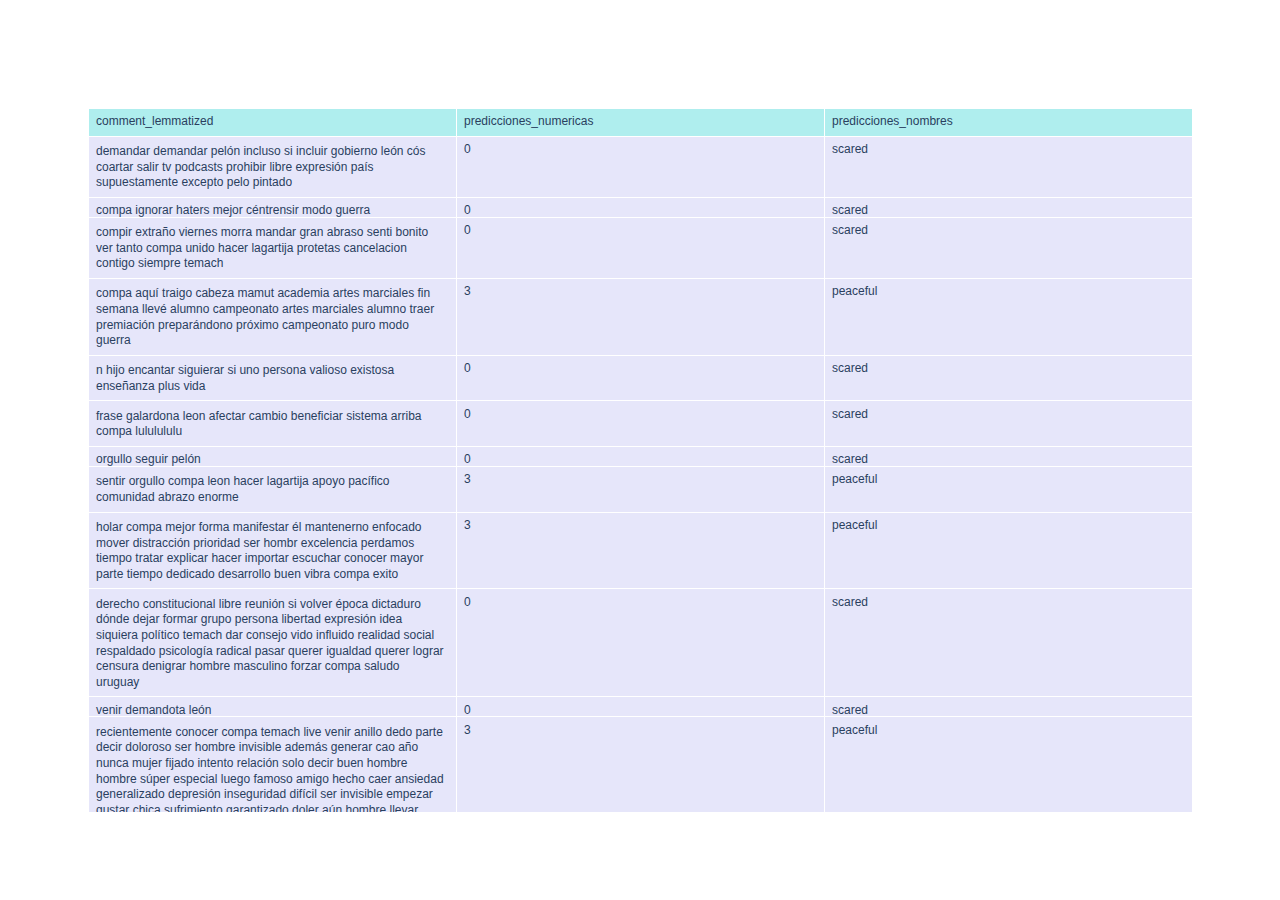
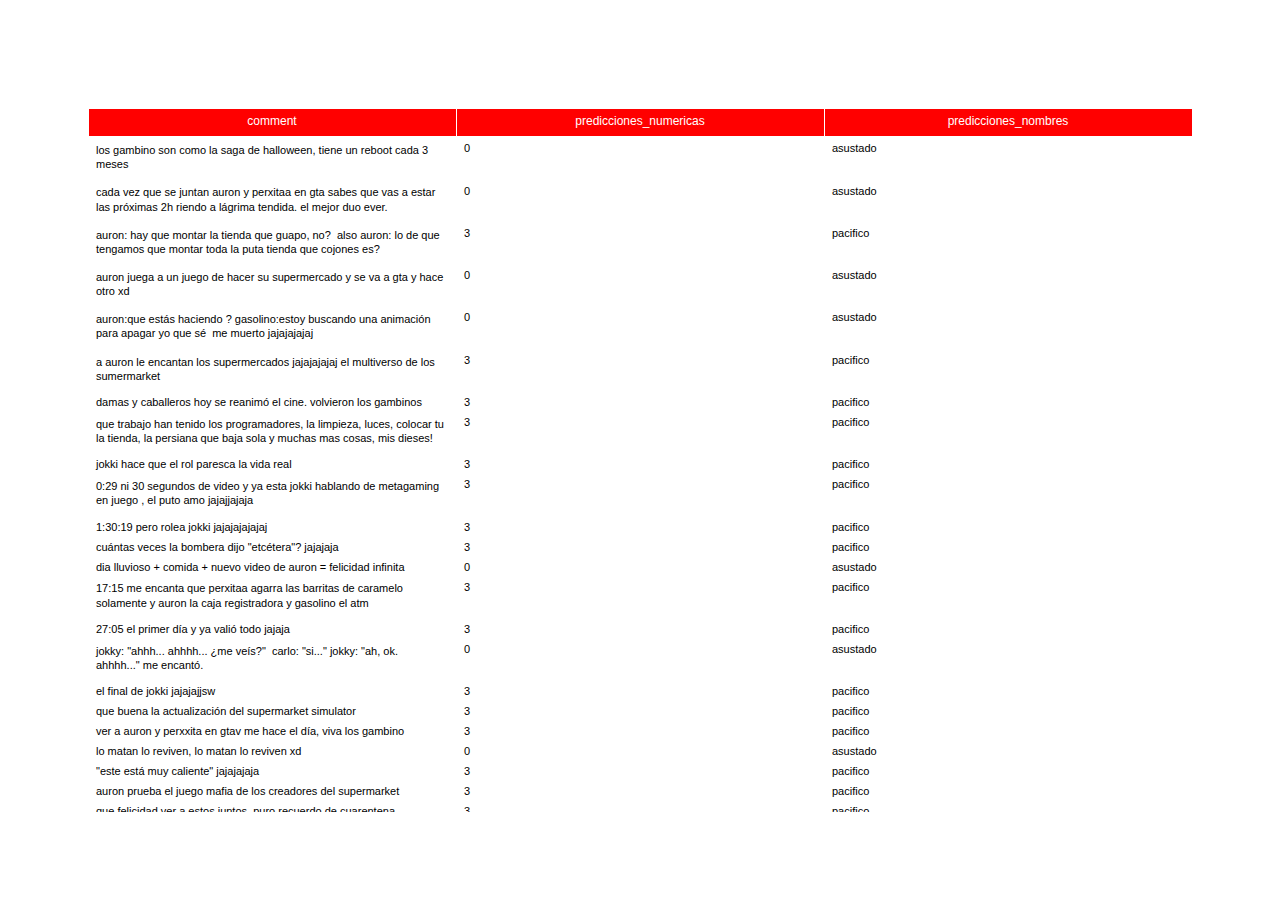
